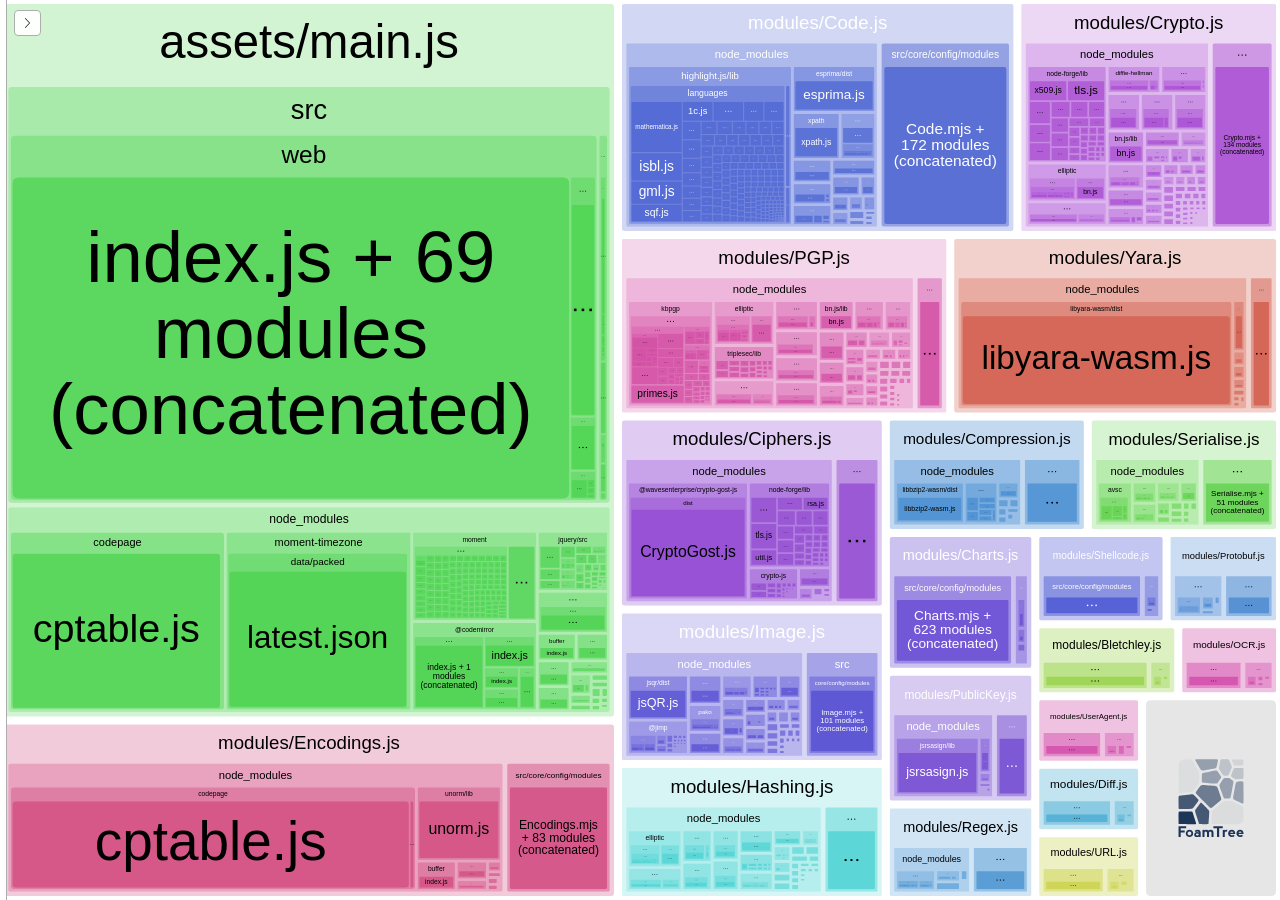
==== BundleAnalyzerReport.html @ 363ec0c4 "Deploy to GitHub pages" ====
<!DOCTYPE html>
<html>
  <head>
    <meta charset="UTF-8"/>
    <meta name="viewport" content="width=device-width, initial-scale=1"/>
    <title>cyberchef [5 Feb 2024 at 08:10]</title>
    <link rel="shortcut icon" href="[data-uri]" type="image/x-icon" />

    <script>
      window.enableWebSocket = false;
    </script>
    <!-- viewer.js -->
<script>/*! For license information please see viewer.js.LICENSE.txt */
(()=>{var e={184:(e,t)=>{var n;
/*!
  Copyright (c) 2018 Jed Watson.
  Licensed under the MIT License (MIT), see
  http://jedwatson.github.io/classnames
*/!function(){"use strict";var i={}.hasOwnProperty;function r(){for(var e=[],t=0;t<arguments.length;t++){var n=arguments[t];if(n){var o=typeof n;if("string"===o||"number"===o)e.push(n);else if(Array.isArray(n)){if(n.length){var a=r.apply(null,n);a&&e.push(a)}}else if("object"===o)if(n.toString===Object.prototype.toString)for(var s in n)i.call(n,s)&&n[s]&&e.push(s);else e.push(n.toString())}}return e.join(" ")}e.exports?(r.default=r,e.exports=r):void 0===(n=function(){return r}.apply(t,[]))||(e.exports=n)}()},908:(e,t,n)=>{"use strict";n.d(t,{Z:()=>s});var i=n(15),r=n.n(i),o=n(645),a=n.n(o)()(r());a.push([e.id,".Button__button{background:#fff;border:1px solid #aaa;border-radius:4px;cursor:pointer;display:inline-block;font:var(--main-font);outline:none;padding:5px 7px;transition:background .3s ease;white-space:nowrap}.Button__button:focus,.Button__button:hover{background:#ffefd7}.Button__button.Button__active{background:orange;color:#000}.Button__button[disabled]{cursor:default}","",{version:3,sources:["webpack://./client/components/Button.css"],names:[],mappings:"AAAA,gBACE,eAAgB,CAChB,qBAAsB,CACtB,iBAAkB,CAClB,cAAe,CACf,oBAAqB,CACrB,qBAAsB,CACtB,YAAa,CACb,eAAgB,CAChB,8BAA+B,CAC/B,kBACF,CAEA,4CAEE,kBACF,CAEA,+BACE,iBAAmB,CACnB,UACF,CAEA,0BACE,cACF",sourcesContent:[".button {\n  background: #fff;\n  border: 1px solid #aaa;\n  border-radius: 4px;\n  cursor: pointer;\n  display: inline-block;\n  font: var(--main-font);\n  outline: none;\n  padding: 5px 7px;\n  transition: background .3s ease;\n  white-space: nowrap;\n}\n\n.button:focus,\n.button:hover {\n  background: #ffefd7;\n}\n\n.button.active {\n  background: #ffa500;\n  color: #000;\n}\n\n.button[disabled] {\n  cursor: default;\n}\n"],sourceRoot:""}]),a.locals={button:"Button__button",active:"Button__active"};const s=a},396:(e,t,n)=>{"use strict";n.d(t,{Z:()=>s});var i=n(15),r=n.n(i),o=n(645),a=n.n(o)()(r());a.push([e.id,".Checkbox__label{display:inline-block}.Checkbox__checkbox,.Checkbox__label{cursor:pointer}.Checkbox__itemText{margin-left:3px;position:relative;top:-2px;vertical-align:middle}","",{version:3,sources:["webpack://./client/components/Checkbox.css"],names:[],mappings:"AAAA,iBAEE,oBACF,CAEA,qCAJE,cAMF,CAEA,oBACE,eAAgB,CAChB,iBAAkB,CAClB,QAAS,CACT,qBACF",sourcesContent:[".label {\n  cursor: pointer;\n  display: inline-block;\n}\n\n.checkbox {\n  cursor: pointer;\n}\n\n.itemText {\n  margin-left: 3px;\n  position: relative;\n  top: -2px;\n  vertical-align: middle;\n}\n"],sourceRoot:""}]),a.locals={label:"Checkbox__label",checkbox:"Checkbox__checkbox",itemText:"Checkbox__itemText"};const s=a},213:(e,t,n)=>{"use strict";n.d(t,{Z:()=>s});var i=n(15),r=n.n(i),o=n(645),a=n.n(o)()(r());a.push([e.id,".CheckboxList__container{font:var(--main-font);white-space:nowrap}.CheckboxList__label{font-size:11px;font-weight:700;margin-bottom:7px}.CheckboxList__item+.CheckboxList__item{margin-top:1px}","",{version:3,sources:["webpack://./client/components/CheckboxList.css"],names:[],mappings:"AAAA,yBACE,qBAAsB,CACtB,kBACF,CAEA,qBACE,cAAe,CACf,eAAiB,CACjB,iBACF,CAEA,wCACE,cACF",sourcesContent:[".container {\n  font: var(--main-font);\n  white-space: nowrap;\n}\n\n.label {\n  font-size: 11px;\n  font-weight: bold;\n  margin-bottom: 7px;\n}\n\n.item + .item {\n  margin-top: 1px;\n}\n"],sourceRoot:""}]),a.locals={container:"CheckboxList__container",label:"CheckboxList__label",item:"CheckboxList__item"};const s=a},580:(e,t,n)=>{"use strict";n.d(t,{Z:()=>s});var i=n(15),r=n.n(i),o=n(645),a=n.n(o)()(r());a.push([e.id,".ContextMenu__container{background:#fff;border:1px solid #aaa;border-radius:4px;font:var(--main-font);list-style:none;opacity:1;padding:0;position:absolute;transition:opacity .2s ease,visibility .2s ease;visibility:visible;white-space:nowrap}.ContextMenu__hidden{opacity:0;visibility:hidden}","",{version:3,sources:["webpack://./client/components/ContextMenu.css"],names:[],mappings:"AAAA,wBAKE,eAAgB,CAChB,qBAAsB,CAFtB,iBAAkB,CAHlB,qBAAsB,CAMtB,eAAgB,CAChB,SAAU,CALV,SAAU,CADV,iBAAkB,CASlB,+CAAiD,CADjD,kBAAmB,CADnB,kBAGF,CAEA,qBACE,SAAU,CACV,iBACF",sourcesContent:[".container {\n  font: var(--main-font);\n  position: absolute;\n  padding: 0;\n  border-radius: 4px;\n  background: #fff;\n  border: 1px solid #aaa;\n  list-style: none;\n  opacity: 1;\n  white-space: nowrap;\n  visibility: visible;\n  transition: opacity .2s ease, visibility .2s ease;\n}\n\n.hidden {\n  opacity: 0;\n  visibility: hidden;\n}\n"],sourceRoot:""}]),a.locals={container:"ContextMenu__container",hidden:"ContextMenu__hidden"};const s=a},270:(e,t,n)=>{"use strict";n.d(t,{Z:()=>s});var i=n(15),r=n.n(i),o=n(645),a=n.n(o)()(r());a.push([e.id,".ContextMenuItem__item{cursor:pointer;margin:0;padding:8px 14px;-webkit-user-select:none;user-select:none}.ContextMenuItem__item:hover{background:#ffefd7}.ContextMenuItem__disabled{color:grey;cursor:default}.ContextMenuItem__item.ContextMenuItem__disabled:hover{background:transparent}","",{version:3,sources:["webpack://./client/components/ContextMenuItem.css"],names:[],mappings:"AAAA,uBACE,cAAe,CACf,QAAS,CACT,gBAAiB,CACjB,wBAAiB,CAAjB,gBACF,CAEA,6BACE,kBACF,CAEA,2BAEE,UAAW,CADX,cAEF,CAEA,uDACE,sBACF",sourcesContent:[".item {\n  cursor: pointer;\n  margin: 0;\n  padding: 8px 14px;\n  user-select: none;\n}\n\n.item:hover {\n  background: #ffefd7;\n}\n\n.disabled {\n  cursor: default;\n  color: gray;\n}\n\n.item.disabled:hover {\n  background: transparent;\n}\n"],sourceRoot:""}]),a.locals={item:"ContextMenuItem__item",disabled:"ContextMenuItem__disabled"};const s=a},172:(e,t,n)=>{"use strict";n.d(t,{Z:()=>s});var i=n(15),r=n.n(i),o=n(645),a=n.n(o)()(r());a.push([e.id,".Dropdown__container{font:var(--main-font);white-space:nowrap}.Dropdown__label{font-size:11px;font-weight:700;margin-bottom:7px}.Dropdown__input{border:1px solid #aaa;border-radius:4px;color:#7f7f7f;display:block;height:27px;width:100%}.Dropdown__option{cursor:pointer;padding:4px 0}","",{version:3,sources:["webpack://./client/components/Dropdown.css"],names:[],mappings:"AAAA,qBACE,qBAAsB,CACtB,kBACF,CAEA,iBACE,cAAe,CACf,eAAiB,CACjB,iBACF,CAEA,iBACE,qBAAsB,CACtB,iBAAkB,CAGlB,aAAc,CAFd,aAAc,CAGd,WAAY,CAFZ,UAGF,CAEA,kBAEE,cAAe,CADf,aAEF",sourcesContent:[".container {\n  font: var(--main-font);\n  white-space: nowrap;\n}\n\n.label {\n  font-size: 11px;\n  font-weight: bold;\n  margin-bottom: 7px;\n}\n\n.input {\n  border: 1px solid #aaa;\n  border-radius: 4px;\n  display: block;\n  width: 100%;\n  color: #7f7f7f;\n  height: 27px;\n}\n\n.option {\n  padding: 4px 0;\n  cursor: pointer;\n}\n"],sourceRoot:""}]),a.locals={container:"Dropdown__container",label:"Dropdown__label",input:"Dropdown__input",option:"Dropdown__option"};const s=a},746:(e,t,n)=>{"use strict";n.d(t,{Z:()=>s});var i=n(15),r=n.n(i),o=n(645),a=n.n(o)()(r());a.push([e.id,".Icon__icon{background:no-repeat 50%/contain;display:inline-block}","",{version:3,sources:["webpack://./client/components/Icon.css"],names:[],mappings:"AAAA,YACE,gCAAoC,CACpC,oBACF",sourcesContent:[".icon {\n  background: no-repeat center/contain;\n  display: inline-block;\n}\n"],sourceRoot:""}]),a.locals={icon:"Icon__icon"};const s=a},697:(e,t,n)=>{"use strict";n.d(t,{Z:()=>m});var i=n(15),r=n.n(i),o=n(645),a=n.n(o),s=n(667),u=n.n(s),l=n(911),c=n(752),h=n(570),f=n(868),d=a()(r()),p=u()(l.Z),g=u()(c.Z),b=u()(h.Z),v=u()(f.Z);d.push([e.id,".ModuleItem__container{background:no-repeat 0;cursor:pointer;margin-bottom:4px;padding-left:18px;position:relative;white-space:nowrap}.ModuleItem__container.ModuleItem__module{background-image:url("+p+");background-position-x:1px}.ModuleItem__container.ModuleItem__folder{background-image:url("+g+")}.ModuleItem__container.ModuleItem__chunk{background-image:url("+b+")}.ModuleItem__container.ModuleItem__invisible:hover:before{background:url("+v+') no-repeat 0;content:"";height:100%;left:0;position:absolute;top:1px;width:13px}',"",{version:3,sources:["webpack://./client/components/ModuleItem.css"],names:[],mappings:"AAAA,uBACE,sBAAiC,CACjC,cAAe,CACf,iBAAkB,CAClB,iBAAkB,CAClB,iBAAkB,CAClB,kBACF,CAEA,0CACE,wDAAkD,CAClD,yBACF,CAEA,0CACE,wDACF,CAEA,yCACE,wDACF,CAEA,0DACE,8DAAqE,CACrE,UAAW,CACX,WAAY,CACZ,MAAO,CAEP,iBAAkB,CADlB,OAAQ,CAER,UACF",sourcesContent:[".container {\n  background: no-repeat left center;\n  cursor: pointer;\n  margin-bottom: 4px;\n  padding-left: 18px;\n  position: relative;\n  white-space: nowrap;\n}\n\n.container.module {\n  background-image: url('../assets/icon-module.svg');\n  background-position-x: 1px;\n}\n\n.container.folder {\n  background-image: url('../assets/icon-folder.svg');\n}\n\n.container.chunk {\n  background-image: url('../assets/icon-chunk.svg');\n}\n\n.container.invisible:hover::before {\n  background: url('../assets/icon-invisible.svg') no-repeat left center;\n  content: \"\";\n  height: 100%;\n  left: 0;\n  top: 1px;\n  position: absolute;\n  width: 13px;\n}\n"],sourceRoot:""}]),d.locals={container:"ModuleItem__container",module:"ModuleItem__module",folder:"ModuleItem__folder",chunk:"ModuleItem__chunk",invisible:"ModuleItem__invisible"};const m=d},784:(e,t,n)=>{"use strict";n.d(t,{Z:()=>s});var i=n(15),r=n.n(i),o=n(645),a=n.n(o)()(r());a.push([e.id,".ModulesList__container{font:var(--main-font)}","",{version:3,sources:["webpack://./client/components/ModulesList.css"],names:[],mappings:"AAAA,wBACE,qBACF",sourcesContent:[".container {\n  font: var(--main-font);\n}\n"],sourceRoot:""}]),a.locals={container:"ModulesList__container"};const s=a},393:(e,t,n)=>{"use strict";n.d(t,{Z:()=>s});var i=n(15),r=n.n(i),o=n(645),a=n.n(o)()(r());a.push([e.id,".ModulesTreemap__container{align-items:stretch;display:flex;height:100%;position:relative;width:100%}.ModulesTreemap__map{flex:1}.ModulesTreemap__sidebarGroup{font:var(--main-font);margin-bottom:20px}.ModulesTreemap__showOption{margin-top:5px}.ModulesTreemap__activeSize{font-weight:700}.ModulesTreemap__foundModulesInfo{display:flex;font:var(--main-font);margin:8px 0 0}.ModulesTreemap__foundModulesInfoItem+.ModulesTreemap__foundModulesInfoItem{margin-left:15px}.ModulesTreemap__foundModulesContainer{margin-top:15px;max-height:600px;overflow:auto}.ModulesTreemap__foundModulesChunk+.ModulesTreemap__foundModulesChunk{margin-top:15px}.ModulesTreemap__foundModulesChunkName{cursor:pointer;font:var(--main-font);font-weight:700;margin-bottom:7px}.ModulesTreemap__foundModulesList{margin-left:7px}","",{version:3,sources:["webpack://./client/components/ModulesTreemap.css"],names:[],mappings:"AAAA,2BACE,mBAAoB,CACpB,YAAa,CACb,WAAY,CACZ,iBAAkB,CAClB,UACF,CAEA,qBACE,MACF,CAEA,8BACE,qBAAsB,CACtB,kBACF,CAEA,4BACE,cACF,CAEA,4BACE,eACF,CAEA,kCACE,YAAa,CACb,qBAAsB,CACtB,cACF,CAEA,4EACE,gBACF,CAEA,uCACE,eAAgB,CAChB,gBAAiB,CACjB,aACF,CAEA,sEACE,eACF,CAEA,uCACE,cAAe,CACf,qBAAsB,CACtB,eAAiB,CACjB,iBACF,CAEA,kCACE,eACF",sourcesContent:[".container {\n  align-items: stretch;\n  display: flex;\n  height: 100%;\n  position: relative;\n  width: 100%;\n}\n\n.map {\n  flex: 1;\n}\n\n.sidebarGroup {\n  font: var(--main-font);\n  margin-bottom: 20px;\n}\n\n.showOption {\n  margin-top: 5px;\n}\n\n.activeSize {\n  font-weight: bold;\n}\n\n.foundModulesInfo {\n  display: flex;\n  font: var(--main-font);\n  margin: 8px 0 0;\n}\n\n.foundModulesInfoItem + .foundModulesInfoItem {\n  margin-left: 15px;\n}\n\n.foundModulesContainer {\n  margin-top: 15px;\n  max-height: 600px;\n  overflow: auto;\n}\n\n.foundModulesChunk + .foundModulesChunk {\n  margin-top: 15px;\n}\n\n.foundModulesChunkName {\n  cursor: pointer;\n  font: var(--main-font);\n  font-weight: bold;\n  margin-bottom: 7px;\n}\n\n.foundModulesList {\n  margin-left: 7px;\n}\n"],sourceRoot:""}]),a.locals={container:"ModulesTreemap__container",map:"ModulesTreemap__map",sidebarGroup:"ModulesTreemap__sidebarGroup",showOption:"ModulesTreemap__showOption",activeSize:"ModulesTreemap__activeSize",foundModulesInfo:"ModulesTreemap__foundModulesInfo",foundModulesInfoItem:"ModulesTreemap__foundModulesInfoItem",foundModulesContainer:"ModulesTreemap__foundModulesContainer",foundModulesChunk:"ModulesTreemap__foundModulesChunk",foundModulesChunkName:"ModulesTreemap__foundModulesChunkName",foundModulesList:"ModulesTreemap__foundModulesList"};const s=a},976:(e,t,n)=>{"use strict";n.d(t,{Z:()=>s});var i=n(15),r=n.n(i),o=n(645),a=n.n(o)()(r());a.push([e.id,".Search__container{font:var(--main-font);white-space:nowrap}.Search__label{font-weight:700;margin-bottom:7px}.Search__row{display:flex}.Search__input{border:1px solid #aaa;border-radius:4px;display:block;flex:1;padding:5px}.Search__clear{flex:0 0 auto;line-height:1;margin-left:3px;padding:5px 8px 7px}","",{version:3,sources:["webpack://./client/components/Search.css"],names:[],mappings:"AAAA,mBACE,qBAAsB,CACtB,kBACF,CAEA,eACE,eAAiB,CACjB,iBACF,CAEA,aACE,YACF,CAEA,eACE,qBAAsB,CACtB,iBAAkB,CAClB,aAAc,CACd,MAAO,CACP,WACF,CAEA,eACE,aAAc,CACd,aAAc,CACd,eAAgB,CAChB,mBACF",sourcesContent:[".container {\n  font: var(--main-font);\n  white-space: nowrap;\n}\n\n.label {\n  font-weight: bold;\n  margin-bottom: 7px;\n}\n\n.row {\n  display: flex;\n}\n\n.input {\n  border: 1px solid #aaa;\n  border-radius: 4px;\n  display: block;\n  flex: 1;\n  padding: 5px;\n}\n\n.clear {\n  flex: 0 0 auto;\n  line-height: 1;\n  margin-left: 3px;\n  padding: 5px 8px 7px;\n}\n"],sourceRoot:""}]),a.locals={container:"Search__container",label:"Search__label",row:"Search__row",input:"Search__input",clear:"Search__clear"};const s=a},826:(e,t,n)=>{"use strict";n.d(t,{Z:()=>s});var i=n(15),r=n.n(i),o=n(645),a=n.n(o)()(r());a.push([e.id,".Sidebar__container{background:#fff;border:none;border-right:1px solid #aaa;box-sizing:border-box;max-width:calc(50% - 10px);opacity:.95;z-index:1}.Sidebar__container:not(.Sidebar__hidden){min-width:200px}.Sidebar__container:not(.Sidebar__pinned){bottom:0;position:absolute;top:0;transition:transform .2s ease}.Sidebar__container.Sidebar__pinned{position:relative}.Sidebar__container.Sidebar__left{left:0}.Sidebar__container.Sidebar__left.Sidebar__hidden{transform:translateX(calc(-100% + 7px))}.Sidebar__content{box-sizing:border-box;height:100%;overflow-y:auto;padding:25px 20px 20px;width:100%}.Sidebar__empty.Sidebar__pinned .Sidebar__content{padding:0}.Sidebar__pinButton,.Sidebar__toggleButton{cursor:pointer;height:26px;line-height:0;position:absolute;top:10px;width:27px}.Sidebar__pinButton{right:47px}.Sidebar__toggleButton{padding-left:6px;right:15px}.Sidebar__hidden .Sidebar__toggleButton{right:-35px;transition:transform .2s ease}.Sidebar__hidden .Sidebar__toggleButton:hover{transform:translateX(4px)}.Sidebar__resizer{bottom:0;cursor:col-resize;position:absolute;right:0;top:0;width:7px}","",{version:3,sources:["webpack://./client/components/Sidebar.css"],names:[],mappings:"AAEA,oBACE,eAAgB,CAEhB,WAA4B,CAA5B,2BAA4B,CAC5B,qBAAsB,CACtB,0BAA2B,CAC3B,WAAa,CACb,SACF,CAEA,0CACE,eACF,CAEA,0CACE,QAAS,CACT,iBAAkB,CAClB,KAAM,CACN,6BACF,CAEA,oCACE,iBACF,CAEA,kCACE,MACF,CAEA,kDACE,uCACF,CAEA,kBACE,qBAAsB,CACtB,WAAY,CACZ,eAAgB,CAChB,sBAAuB,CACvB,UACF,CAEA,kDACE,SACF,CAEA,2CAEE,cAAe,CACf,WAAY,CACZ,aAAc,CACd,iBAAkB,CAClB,QAAS,CACT,UACF,CAEA,oBACE,UACF,CAEA,uBACE,gBAAiB,CACjB,UACF,CAEA,wCACE,WAAY,CACZ,6BACF,CAEA,8CACE,yBACF,CAEA,kBACE,QAAS,CACT,iBAAkB,CAClB,iBAAkB,CAClB,OAAQ,CACR,KAAM,CACN,SACF",sourcesContent:["@value toggleTime: 200ms;\n\n.container {\n  background: #fff;\n  border: none;\n  border-right: 1px solid #aaa;\n  box-sizing: border-box;\n  max-width: calc(50% - 10px);\n  opacity: 0.95;\n  z-index: 1;\n}\n\n.container:not(.hidden) {\n  min-width: 200px;\n}\n\n.container:not(.pinned) {\n  bottom: 0;\n  position: absolute;\n  top: 0;\n  transition: transform toggleTime ease;\n}\n\n.container.pinned {\n  position: relative;\n}\n\n.container.left {\n  left: 0;\n}\n\n.container.left.hidden {\n  transform: translateX(calc(-100% + 7px));\n}\n\n.content {\n  box-sizing: border-box;\n  height: 100%;\n  overflow-y: auto;\n  padding: 25px 20px 20px;\n  width: 100%;\n}\n\n.empty.pinned .content {\n  padding: 0;\n}\n\n.pinButton,\n.toggleButton {\n  cursor: pointer;\n  height: 26px;\n  line-height: 0;\n  position: absolute;\n  top: 10px;\n  width: 27px;\n}\n\n.pinButton {\n  right: 47px;\n}\n\n.toggleButton {\n  padding-left: 6px;\n  right: 15px;\n}\n\n.hidden .toggleButton {\n  right: -35px;\n  transition: transform .2s ease;\n}\n\n.hidden .toggleButton:hover {\n  transform: translateX(4px);\n}\n\n.resizer {\n  bottom: 0;\n  cursor: col-resize;\n  position: absolute;\n  right: 0;\n  top: 0;\n  width: 7px;\n}\n"],sourceRoot:""}]),a.locals={toggleTime:".2s",container:"Sidebar__container",hidden:"Sidebar__hidden",pinned:"Sidebar__pinned",left:"Sidebar__left",content:"Sidebar__content",empty:"Sidebar__empty",pinButton:"Sidebar__pinButton",toggleButton:"Sidebar__toggleButton",resizer:"Sidebar__resizer"};const s=a},897:(e,t,n)=>{"use strict";n.d(t,{Z:()=>s});var i=n(15),r=n.n(i),o=n(645),a=n.n(o)()(r());a.push([e.id,".Switcher__container{font:var(--main-font);white-space:nowrap}.Switcher__label{font-size:11px;font-weight:700;margin-bottom:7px}.Switcher__item+.Switcher__item{margin-left:5px}","",{version:3,sources:["webpack://./client/components/Switcher.css"],names:[],mappings:"AAAA,qBACE,qBAAsB,CACtB,kBACF,CAEA,iBAEE,cAAe,CADf,eAAiB,CAEjB,iBACF,CAEA,gCACE,eACF",sourcesContent:[".container {\n  font: var(--main-font);\n  white-space: nowrap;\n}\n\n.label {\n  font-weight: bold;\n  font-size: 11px;\n  margin-bottom: 7px;\n}\n\n.item + .item {\n  margin-left: 5px;\n}\n"],sourceRoot:""}]),a.locals={container:"Switcher__container",label:"Switcher__label",item:"Switcher__item"};const s=a},527:(e,t,n)=>{"use strict";n.d(t,{Z:()=>s});var i=n(15),r=n.n(i),o=n(645),a=n.n(o)()(r());a.push([e.id,".Tooltip__container{background:#fff;border:1px solid #aaa;border-radius:4px;font:var(--main-font);opacity:.9;padding:5px 10px;position:absolute;transition:opacity .2s ease,visibility .2s ease;visibility:visible;white-space:nowrap}.Tooltip__hidden{opacity:0;visibility:hidden}","",{version:3,sources:["webpack://./client/components/Tooltip.css"],names:[],mappings:"AAAA,oBAKE,eAAgB,CAChB,qBAAsB,CAFtB,iBAAkB,CAHlB,qBAAsB,CAMtB,UAAY,CAJZ,gBAAiB,CADjB,iBAAkB,CAQlB,+CAAiD,CADjD,kBAAmB,CADnB,kBAGF,CAEA,iBACE,SAAU,CACV,iBACF",sourcesContent:[".container {\n  font: var(--main-font);\n  position: absolute;\n  padding: 5px 10px;\n  border-radius: 4px;\n  background: #fff;\n  border: 1px solid #aaa;\n  opacity: 0.9;\n  white-space: nowrap;\n  visibility: visible;\n  transition: opacity .2s ease, visibility .2s ease;\n}\n\n.hidden {\n  opacity: 0;\n  visibility: hidden;\n}\n"],sourceRoot:""}]),a.locals={container:"Tooltip__container",hidden:"Tooltip__hidden"};const s=a},194:(e,t,n)=>{"use strict";n.d(t,{Z:()=>s});var i=n(15),r=n.n(i),o=n(645),a=n.n(o)()(r());a.push([e.id,":root{--main-font:normal 11px Verdana,sans-serif}#app,body,html{height:100%;margin:0;overflow:hidden;padding:0;width:100%}body.resizing{-webkit-user-select:none!important;user-select:none!important}body.resizing *{pointer-events:none}body.resizing.col{cursor:col-resize!important}","",{version:3,sources:["webpack://./client/viewer.css"],names:[],mappings:"AAAA,MACE,0CACF,CAEA,eAGE,WAAY,CACZ,QAAS,CACT,eAAgB,CAChB,SAAU,CACV,UACF,CAEA,cACE,kCAA4B,CAA5B,0BACF,CAEA,gBACE,mBACF,CAEA,kBACE,2BACF",sourcesContent:[":root {\n  --main-font: normal 11px Verdana, sans-serif;\n}\n\n:global html,\n:global body,\n:global #app {\n  height: 100%;\n  margin: 0;\n  overflow: hidden;\n  padding: 0;\n  width: 100%;\n}\n\n:global body.resizing {\n  user-select: none !important;\n}\n\n:global body.resizing * {\n  pointer-events: none;\n}\n\n:global body.resizing.col {\n  cursor: col-resize !important;\n}\n"],sourceRoot:""}]);const s=a},645:e=>{"use strict";e.exports=function(e){var t=[];return t.toString=function(){return this.map((function(t){var n=e(t);return t[2]?"@media ".concat(t[2]," {").concat(n,"}"):n})).join("")},t.i=function(e,n,i){"string"==typeof e&&(e=[[null,e,""]]);var r={};if(i)for(var o=0;o<this.length;o++){var a=this[o][0];null!=a&&(r[a]=!0)}for(var s=0;s<e.length;s++){var u=[].concat(e[s]);i&&r[u[0]]||(n&&(u[2]?u[2]="".concat(n," and ").concat(u[2]):u[2]=n),t.push(u))}},t}},15:e=>{"use strict";function t(e,t){return function(e){if(Array.isArray(e))return e}(e)||function(e,t){var n=e&&("undefined"!=typeof Symbol&&e[Symbol.iterator]||e["@@iterator"]);if(null==n)return;var i,r,o=[],a=!0,s=!1;try{for(n=n.call(e);!(a=(i=n.next()).done)&&(o.push(i.value),!t||o.length!==t);a=!0);}catch(u){s=!0,r=u}finally{try{a||null==n.return||n.return()}finally{if(s)throw r}}return o}(e,t)||function(e,t){if(!e)return;if("string"==typeof e)return n(e,t);var i=Object.prototype.toString.call(e).slice(8,-1);"Object"===i&&e.constructor&&(i=e.constructor.name);if("Map"===i||"Set"===i)return Array.from(e);if("Arguments"===i||/^(?:Ui|I)nt(?:8|16|32)(?:Clamped)?Array$/.test(i))return n(e,t)}(e,t)||function(){throw new TypeError("Invalid attempt to destructure non-iterable instance.\nIn order to be iterable, non-array objects must have a [Symbol.iterator]() method.")}()}function n(e,t){(null==t||t>e.length)&&(t=e.length);for(var n=0,i=new Array(t);n<t;n++)i[n]=e[n];return i}e.exports=function(e){var n=t(e,4),i=n[1],r=n[3];if("function"==typeof btoa){var o=btoa(unescape(encodeURIComponent(JSON.stringify(r)))),a="sourceMappingURL=data:application/json;charset=utf-8;base64,".concat(o),s="/*# ".concat(a," */"),u=r.sources.map((function(e){return"/*# sourceURL=".concat(r.sourceRoot||"").concat(e," */")}));return[i].concat(u).concat([s]).join("\n")}return[i].join("\n")}},667:e=>{"use strict";e.exports=function(e,t){return t||(t={}),"string"!=typeof(e=e&&e.__esModule?e.default:e)?e:(/^['"].*['"]$/.test(e)&&(e=e.slice(1,-1)),t.hash&&(e+=t.hash),/["'() \t\n]/.test(e)||t.needQuotes?'"'.concat(e.replace(/"/g,'\\"').replace(/\n/g,"\\n"),'"'):e)}},296:e=>{function t(e,t,n){var i,r,o,a,s;function u(){var l=Date.now()-a;l<t&&l>=0?i=setTimeout(u,t-l):(i=null,n||(s=e.apply(o,r),o=r=null))}null==t&&(t=100);var l=function(){o=this,r=arguments,a=Date.now();var l=n&&!i;return i||(i=setTimeout(u,t)),l&&(s=e.apply(o,r),o=r=null),s};return l.clear=function(){i&&(clearTimeout(i),i=null)},l.flush=function(){i&&(s=e.apply(o,r),o=r=null,clearTimeout(i),i=null)},l}t.debounce=t,e.exports=t},150:e=>{"use strict";e.exports=e=>{if("string"!=typeof e)throw new TypeError("Expected a string");return e.replace(/[|\\{}()[\]^$+*?.]/g,"\\$&").replace(/-/g,"\\x2d")}},755:function(e){e.exports=function(){"use strict";var e=/^(b|B)$/,t={iec:{bits:["b","Kib","Mib","Gib","Tib","Pib","Eib","Zib","Yib"],bytes:["B","KiB","MiB","GiB","TiB","PiB","EiB","ZiB","YiB"]},jedec:{bits:["b","Kb","Mb","Gb","Tb","Pb","Eb","Zb","Yb"],bytes:["B","KB","MB","GB","TB","PB","EB","ZB","YB"]}},n={iec:["","kibi","mebi","gibi","tebi","pebi","exbi","zebi","yobi"],jedec:["","kilo","mega","giga","tera","peta","exa","zetta","yotta"]},i={floor:Math.floor,ceil:Math.ceil};function r(r){var o,a,s,u,l,c,h,f,d,p,g,b,v,m,y,C,w,_,x,A,S=arguments.length>1&&void 0!==arguments[1]?arguments[1]:{},M=[],T=0;if(isNaN(r))throw new TypeError("Invalid number");if(s=!0===S.bits,y=!0===S.unix,b=!0===S.pad,a=S.base||2,v=void 0!==S.round?S.round:y?1:2,h=void 0!==S.locale?S.locale:"",f=S.localeOptions||{},C=void 0!==S.separator?S.separator:"",w=void 0!==S.spacer?S.spacer:y?"":" ",x=S.symbols||{},_=2===a&&S.standard||"jedec",g=S.output||"string",l=!0===S.fullform,c=S.fullforms instanceof Array?S.fullforms:[],o=void 0!==S.exponent?S.exponent:-1,A=i[S.roundingMethod]||Math.round,u=a>2?1e3:1024,(d=(p=Number(r))<0)&&(p=-p),(-1===o||isNaN(o))&&(o=Math.floor(Math.log(p)/Math.log(u)))<0&&(o=0),o>8&&(o=8),"exponent"===g)return o;if(0===p)M[0]=0,m=M[1]=y?"":t[_][s?"bits":"bytes"][o];else{T=p/(2===a?Math.pow(2,10*o):Math.pow(1e3,o)),s&&(T*=8)>=u&&o<8&&(T/=u,o++);var k=Math.pow(10,o>0?v:0);M[0]=A(T*k)/k,M[0]===u&&o<8&&void 0===S.exponent&&(M[0]=1,o++),m=M[1]=10===a&&1===o?s?"kb":"kB":t[_][s?"bits":"bytes"][o],y&&(M[1]="jedec"===_?M[1].charAt(0):o>0?M[1].replace(/B$/,""):M[1],e.test(M[1])&&(M[0]=Math.floor(M[0]),M[1]=""))}if(d&&(M[0]=-M[0]),M[1]=x[M[1]]||M[1],!0===h?M[0]=M[0].toLocaleString():h.length>0?M[0]=M[0].toLocaleString(h,f):C.length>0&&(M[0]=M[0].toString().replace(".",C)),b&&!1===Number.isInteger(M[0])&&v>0){var z=C||".",D=M[0].toString().split(z),B=D[1]||"",L=B.length,E=v-L;M[0]="".concat(D[0]).concat(z).concat(B.padEnd(L+E,"0"))}return l&&(M[1]=c[o]?c[o]:n[_][o]+(s?"bit":"byte")+(1===M[0]?"":"s")),"array"===g?M:"object"===g?{value:M[0],symbol:M[1],exponent:o,unit:m}:M.join(w)}return r.partial=function(e){return function(t){return r(t,e)}},r}()},379:(e,t,n)=>{"use strict";var i,r=function(){return void 0===i&&(i=Boolean(window&&document&&document.all&&!window.atob)),i},o=function(){var e={};return function(t){if(void 0===e[t]){var n=document.querySelector(t);if(window.HTMLIFrameElement&&n instanceof window.HTMLIFrameElement)try{n=n.contentDocument.head}catch(i){n=null}e[t]=n}return e[t]}}(),a=[];function s(e){for(var t=-1,n=0;n<a.length;n++)if(a[n].identifier===e){t=n;break}return t}function u(e,t){for(var n={},i=[],r=0;r<e.length;r++){var o=e[r],u=t.base?o[0]+t.base:o[0],l=n[u]||0,c="".concat(u," ").concat(l);n[u]=l+1;var h=s(c),f={css:o[1],media:o[2],sourceMap:o[3]};-1!==h?(a[h].references++,a[h].updater(f)):a.push({identifier:c,updater:b(f,t),references:1}),i.push(c)}return i}function l(e){var t=document.createElement("style"),i=e.attributes||{};if(void 0===i.nonce){var r=n.nc;r&&(i.nonce=r)}if(Object.keys(i).forEach((function(e){t.setAttribute(e,i[e])})),"function"==typeof e.insert)e.insert(t);else{var a=o(e.insert||"head");if(!a)throw new Error("Couldn't find a style target. This probably means that the value for the 'insert' parameter is invalid.");a.appendChild(t)}return t}var c,h=(c=[],function(e,t){return c[e]=t,c.filter(Boolean).join("\n")});function f(e,t,n,i){var r=n?"":i.media?"@media ".concat(i.media," {").concat(i.css,"}"):i.css;if(e.styleSheet)e.styleSheet.cssText=h(t,r);else{var o=document.createTextNode(r),a=e.childNodes;a[t]&&e.removeChild(a[t]),a.length?e.insertBefore(o,a[t]):e.appendChild(o)}}function d(e,t,n){var i=n.css,r=n.media,o=n.sourceMap;if(r?e.setAttribute("media",r):e.removeAttribute("media"),o&&"undefined"!=typeof btoa&&(i+="\n/*# sourceMappingURL=data:application/json;base64,".concat(btoa(unescape(encodeURIComponent(JSON.stringify(o))))," */")),e.styleSheet)e.styleSheet.cssText=i;else{for(;e.firstChild;)e.removeChild(e.firstChild);e.appendChild(document.createTextNode(i))}}var p=null,g=0;function b(e,t){var n,i,r;if(t.singleton){var o=g++;n=p||(p=l(t)),i=f.bind(null,n,o,!1),r=f.bind(null,n,o,!0)}else n=l(t),i=d.bind(null,n,t),r=function(){!function(e){if(null===e.parentNode)return!1;e.parentNode.removeChild(e)}(n)};return i(e),function(t){if(t){if(t.css===e.css&&t.media===e.media&&t.sourceMap===e.sourceMap)return;i(e=t)}else r()}}e.exports=function(e,t){(t=t||{}).singleton||"boolean"==typeof t.singleton||(t.singleton=r());var n=u(e=e||[],t);return function(e){if(e=e||[],"[object Array]"===Object.prototype.toString.call(e)){for(var i=0;i<n.length;i++){var r=s(n[i]);a[r].references--}for(var o=u(e,t),l=0;l<n.length;l++){var c=s(n[l]);0===a[c].references&&(a[c].updater(),a.splice(c,1))}n=o}}}},570:(e,t,n)=>{"use strict";n.d(t,{Z:()=>i});const i="[data-uri]"},752:(e,t,n)=>{"use strict";n.d(t,{Z:()=>i});const i="[data-uri]"},868:(e,t,n)=>{"use strict";n.d(t,{Z:()=>i});const i="[data-uri]"},911:(e,t,n)=>{"use strict";n.d(t,{Z:()=>i});const i="[data-uri]"}},t={};function n(i){var r=t[i];if(void 0!==r)return r.exports;var o=t[i]={id:i,exports:{}};return e[i].call(o.exports,o,o.exports,n),o.exports}n.n=e=>{var t=e&&e.__esModule?()=>e.default:()=>e;return n.d(t,{a:t}),t},n.d=(e,t)=>{for(var i in t)n.o(t,i)&&!n.o(e,i)&&Object.defineProperty(e,i,{enumerable:!0,get:t[i]})},n.o=(e,t)=>Object.prototype.hasOwnProperty.call(e,t),n.nc=void 0,(()=>{"use strict";var e,t,i,r,o,a={},s=[],u=/acit|ex(?:s|g|n|p|$)|rph|grid|ows|mnc|ntw|ine[ch]|zoo|^ord|itera/i;function l(e,t){for(var n in t)e[n]=t[n];return e}function c(e){var t=e.parentNode;t&&t.removeChild(e)}function h(e,t,n){var i,r,o,a=arguments,s={};for(o in t)"key"==o?i=t[o]:"ref"==o?r=t[o]:s[o]=t[o];if(arguments.length>3)for(n=[n],o=3;o<arguments.length;o++)n.push(a[o]);if(null!=n&&(s.children=n),"function"==typeof e&&null!=e.defaultProps)for(o in e.defaultProps)void 0===s[o]&&(s[o]=e.defaultProps[o]);return f(e,s,i,r,null)}function f(t,n,i,r,o){var a={type:t,props:n,key:i,ref:r,__k:null,__:null,__b:0,__e:null,__d:void 0,__c:null,__h:null,constructor:void 0,__v:null==o?++e.__v:o};return null!=e.vnode&&e.vnode(a),a}function d(){return{current:null}}function p(e){return e.children}function g(e,t){this.props=e,this.context=t}function b(e,t){if(null==t)return e.__?b(e.__,e.__.__k.indexOf(e)+1):null;for(var n;t<e.__k.length;t++)if(null!=(n=e.__k[t])&&null!=n.__e)return n.__e;return"function"==typeof e.type?b(e):null}function v(e){var t,n;if(null!=(e=e.__)&&null!=e.__c){for(e.__e=e.__c.base=null,t=0;t<e.__k.length;t++)if(null!=(n=e.__k[t])&&null!=n.__e){e.__e=e.__c.base=n.__e;break}return v(e)}}function m(n){(!n.__d&&(n.__d=!0)&&t.push(n)&&!y.__r++||r!==e.debounceRendering)&&((r=e.debounceRendering)||i)(y)}function y(){for(var e;y.__r=t.length;)e=t.sort((function(e,t){return e.__v.__b-t.__v.__b})),t=[],e.some((function(e){var t,n,i,r,o,a;e.__d&&(o=(r=(t=e).__v).__e,(a=t.__P)&&(n=[],(i=l({},r)).__v=r.__v+1,k(a,r,i,t.__n,void 0!==a.ownerSVGElement,null!=r.__h?[o]:null,n,null==o?b(r):o,r.__h),z(n,r),r.__e!=o&&v(r)))}))}function C(e,t,n,i,r,o,u,l,c,h){var d,g,v,m,y,C,_,A=i&&i.__k||s,S=A.length;for(n.__k=[],d=0;d<t.length;d++)if(null!=(m=n.__k[d]=null==(m=t[d])||"boolean"==typeof m?null:"string"==typeof m||"number"==typeof m||"bigint"==typeof m?f(null,m,null,null,m):Array.isArray(m)?f(p,{children:m},null,null,null):m.__b>0?f(m.type,m.props,m.key,null,m.__v):m)){if(m.__=n,m.__b=n.__b+1,null===(v=A[d])||v&&m.key==v.key&&m.type===v.type)A[d]=void 0;else for(g=0;g<S;g++){if((v=A[g])&&m.key==v.key&&m.type===v.type){A[g]=void 0;break}v=null}k(e,m,v=v||a,r,o,u,l,c,h),y=m.__e,(g=m.ref)&&v.ref!=g&&(_||(_=[]),v.ref&&_.push(v.ref,null,m),_.push(g,m.__c||y,m)),null!=y?(null==C&&(C=y),"function"==typeof m.type&&null!=m.__k&&m.__k===v.__k?m.__d=c=w(m,c,e):c=x(e,m,v,A,y,c),h||"option"!==n.type?"function"==typeof n.type&&(n.__d=c):e.value=""):c&&v.__e==c&&c.parentNode!=e&&(c=b(v))}for(n.__e=C,d=S;d--;)null!=A[d]&&("function"==typeof n.type&&null!=A[d].__e&&A[d].__e==n.__d&&(n.__d=b(i,d+1)),L(A[d],A[d]));if(_)for(d=0;d<_.length;d++)B(_[d],_[++d],_[++d])}function w(e,t,n){var i,r;for(i=0;i<e.__k.length;i++)(r=e.__k[i])&&(r.__=e,t="function"==typeof r.type?w(r,t,n):x(n,r,r,e.__k,r.__e,t));return t}function _(e,t){return t=t||[],null==e||"boolean"==typeof e||(Array.isArray(e)?e.some((function(e){_(e,t)})):t.push(e)),t}function x(e,t,n,i,r,o){var a,s,u;if(void 0!==t.__d)a=t.__d,t.__d=void 0;else if(null==n||r!=o||null==r.parentNode)e:if(null==o||o.parentNode!==e)e.appendChild(r),a=null;else{for(s=o,u=0;(s=s.nextSibling)&&u<i.length;u+=2)if(s==r)break e;e.insertBefore(r,o),a=o}return void 0!==a?a:r.nextSibling}function A(e,t,n){"-"===t[0]?e.setProperty(t,n):e[t]=null==n?"":"number"!=typeof n||u.test(t)?n:n+"px"}function S(e,t,n,i,r){var o;e:if("style"===t)if("string"==typeof n)e.style.cssText=n;else{if("string"==typeof i&&(e.style.cssText=i=""),i)for(t in i)n&&t in n||A(e.style,t,"");if(n)for(t in n)i&&n[t]===i[t]||A(e.style,t,n[t])}else if("o"===t[0]&&"n"===t[1])o=t!==(t=t.replace(/Capture$/,"")),t=t.toLowerCase()in e?t.toLowerCase().slice(2):t.slice(2),e.l||(e.l={}),e.l[t+o]=n,n?i||e.addEventListener(t,o?T:M,o):e.removeEventListener(t,o?T:M,o);else if("dangerouslySetInnerHTML"!==t){if(r)t=t.replace(/xlink[H:h]/,"h").replace(/sName$/,"s");else if("href"!==t&&"list"!==t&&"form"!==t&&"tabIndex"!==t&&"download"!==t&&t in e)try{e[t]=null==n?"":n;break e}catch(e){}"function"==typeof n||(null!=n&&(!1!==n||"a"===t[0]&&"r"===t[1])?e.setAttribute(t,n):e.removeAttribute(t))}}function M(t){this.l[t.type+!1](e.event?e.event(t):t)}function T(t){this.l[t.type+!0](e.event?e.event(t):t)}function k(t,n,i,r,o,a,s,u,c){var h,f,d,b,v,m,y,w,_,x,A,S=n.type;if(void 0!==n.constructor)return null;null!=i.__h&&(c=i.__h,u=n.__e=i.__e,n.__h=null,a=[u]),(h=e.__b)&&h(n);try{e:if("function"==typeof S){if(w=n.props,_=(h=S.contextType)&&r[h.__c],x=h?_?_.props.value:h.__:r,i.__c?y=(f=n.__c=i.__c).__=f.__E:("prototype"in S&&S.prototype.render?n.__c=f=new S(w,x):(n.__c=f=new g(w,x),f.constructor=S,f.render=E),_&&_.sub(f),f.props=w,f.state||(f.state={}),f.context=x,f.__n=r,d=f.__d=!0,f.__h=[]),null==f.__s&&(f.__s=f.state),null!=S.getDerivedStateFromProps&&(f.__s==f.state&&(f.__s=l({},f.__s)),l(f.__s,S.getDerivedStateFromProps(w,f.__s))),b=f.props,v=f.state,d)null==S.getDerivedStateFromProps&&null!=f.componentWillMount&&f.componentWillMount(),null!=f.componentDidMount&&f.__h.push(f.componentDidMount);else{if(null==S.getDerivedStateFromProps&&w!==b&&null!=f.componentWillReceiveProps&&f.componentWillReceiveProps(w,x),!f.__e&&null!=f.shouldComponentUpdate&&!1===f.shouldComponentUpdate(w,f.__s,x)||n.__v===i.__v){f.props=w,f.state=f.__s,n.__v!==i.__v&&(f.__d=!1),f.__v=n,n.__e=i.__e,n.__k=i.__k,n.__k.forEach((function(e){e&&(e.__=n)})),f.__h.length&&s.push(f);break e}null!=f.componentWillUpdate&&f.componentWillUpdate(w,f.__s,x),null!=f.componentDidUpdate&&f.__h.push((function(){f.componentDidUpdate(b,v,m)}))}f.context=x,f.props=w,f.state=f.__s,(h=e.__r)&&h(n),f.__d=!1,f.__v=n,f.__P=t,h=f.render(f.props,f.state,f.context),f.state=f.__s,null!=f.getChildContext&&(r=l(l({},r),f.getChildContext())),d||null==f.getSnapshotBeforeUpdate||(m=f.getSnapshotBeforeUpdate(b,v)),A=null!=h&&h.type===p&&null==h.key?h.props.children:h,C(t,Array.isArray(A)?A:[A],n,i,r,o,a,s,u,c),f.base=n.__e,n.__h=null,f.__h.length&&s.push(f),y&&(f.__E=f.__=null),f.__e=!1}else null==a&&n.__v===i.__v?(n.__k=i.__k,n.__e=i.__e):n.__e=D(i.__e,n,i,r,o,a,s,c);(h=e.diffed)&&h(n)}catch(t){n.__v=null,(c||null!=a)&&(n.__e=u,n.__h=!!c,a[a.indexOf(u)]=null),e.__e(t,n,i)}}function z(t,n){e.__c&&e.__c(n,t),t.some((function(n){try{t=n.__h,n.__h=[],t.some((function(e){e.call(n)}))}catch(t){e.__e(t,n.__v)}}))}function D(e,t,n,i,r,o,u,l){var h,f,d,p,g=n.props,b=t.props,v=t.type,m=0;if("svg"===v&&(r=!0),null!=o)for(;m<o.length;m++)if((h=o[m])&&(h===e||(v?h.localName==v:3==h.nodeType))){e=h,o[m]=null;break}if(null==e){if(null===v)return document.createTextNode(b);e=r?document.createElementNS("http://www.w3.org/2000/svg",v):document.createElement(v,b.is&&b),o=null,l=!1}if(null===v)g===b||l&&e.data===b||(e.data=b);else{if(o=o&&s.slice.call(e.childNodes),f=(g=n.props||a).dangerouslySetInnerHTML,d=b.dangerouslySetInnerHTML,!l){if(null!=o)for(g={},p=0;p<e.attributes.length;p++)g[e.attributes[p].name]=e.attributes[p].value;(d||f)&&(d&&(f&&d.__html==f.__html||d.__html===e.innerHTML)||(e.innerHTML=d&&d.__html||""))}if(function(e,t,n,i,r){var o;for(o in n)"children"===o||"key"===o||o in t||S(e,o,null,n[o],i);for(o in t)r&&"function"!=typeof t[o]||"children"===o||"key"===o||"value"===o||"checked"===o||n[o]===t[o]||S(e,o,t[o],n[o],i)}(e,b,g,r,l),d)t.__k=[];else if(m=t.props.children,C(e,Array.isArray(m)?m:[m],t,n,i,r&&"foreignObject"!==v,o,u,e.firstChild,l),null!=o)for(m=o.length;m--;)null!=o[m]&&c(o[m]);l||("value"in b&&void 0!==(m=b.value)&&(m!==e.value||"progress"===v&&!m)&&S(e,"value",m,g.value,!1),"checked"in b&&void 0!==(m=b.checked)&&m!==e.checked&&S(e,"checked",m,g.checked,!1))}return e}function B(t,n,i){try{"function"==typeof t?t(n):t.current=n}catch(t){e.__e(t,i)}}function L(t,n,i){var r,o,a;if(e.unmount&&e.unmount(t),(r=t.ref)&&(r.current&&r.current!==t.__e||B(r,null,n)),i||"function"==typeof t.type||(i=null!=(o=t.__e)),t.__e=t.__d=void 0,null!=(r=t.__c)){if(r.componentWillUnmount)try{r.componentWillUnmount()}catch(t){e.__e(t,n)}r.base=r.__P=null}if(r=t.__k)for(a=0;a<r.length;a++)r[a]&&L(r[a],n,i);null!=o&&c(o)}function E(e,t,n){return this.constructor(e,n)}function j(t,n,i){var r,o,u;e.__&&e.__(t,n),o=(r="function"==typeof i)?null:i&&i.__k||n.__k,u=[],k(n,t=(!r&&i||n).__k=h(p,null,[t]),o||a,a,void 0!==n.ownerSVGElement,!r&&i?[i]:o?null:n.firstChild?s.slice.call(n.childNodes):null,u,!r&&i?i:o?o.__e:n.firstChild,r),z(u,t)}function O(e,t){j(e,t,O)}function I(e,t,n){var i,r,o,a=arguments,s=l({},e.props);for(o in t)"key"==o?i=t[o]:"ref"==o?r=t[o]:s[o]=t[o];if(arguments.length>3)for(n=[n],o=3;o<arguments.length;o++)n.push(a[o]);return null!=n&&(s.children=n),f(e.type,s,i||e.key,r||e.ref,null)}function N(e,t,n,i){n&&Object.defineProperty(e,t,{enumerable:n.enumerable,configurable:n.configurable,writable:n.writable,value:n.initializer?n.initializer.call(i):void 0})}function P(e,t,n,i,r){var o={};return Object.keys(i).forEach((function(e){o[e]=i[e]})),o.enumerable=!!o.enumerable,o.configurable=!!o.configurable,("value"in o||o.initializer)&&(o.writable=!0),o=n.slice().reverse().reduce((function(n,i){return i(e,t,n)||n}),o),r&&void 0!==o.initializer&&(o.value=o.initializer?o.initializer.call(r):void 0,o.initializer=void 0),void 0===o.initializer&&(Object.defineProperty(e,t,o),o=null),o}e={__e:function(e,t){for(var n,i,r;t=t.__;)if((n=t.__c)&&!n.__)try{if((i=n.constructor)&&null!=i.getDerivedStateFromError&&(n.setState(i.getDerivedStateFromError(e)),r=n.__d),null!=n.componentDidCatch&&(n.componentDidCatch(e),r=n.__d),r)return n.__E=n}catch(t){e=t}throw e},__v:0},g.prototype.setState=function(e,t){var n;n=null!=this.__s&&this.__s!==this.state?this.__s:this.__s=l({},this.state),"function"==typeof e&&(e=e(l({},n),this.props)),e&&l(n,e),null!=e&&this.__v&&(t&&this.__h.push(t),m(this))},g.prototype.forceUpdate=function(e){this.__v&&(this.__e=!0,e&&this.__h.push(e),m(this))},g.prototype.render=p,t=[],i="function"==typeof Promise?Promise.prototype.then.bind(Promise.resolve()):setTimeout,y.__r=0,o=0;const F=[];Object.freeze(F);const R={};function G(){return++at.mobxGuid}function H(e){throw U(!1,e),"X"}function U(e,t){if(!e)throw new Error("[mobx] "+(t||"An invariant failed, however the error is obfuscated because this is a production build."))}Object.freeze(R);function q(e){let t=!1;return function(){if(!t)return t=!0,e.apply(this,arguments)}}const V=()=>{};function W(e){return null!==e&&"object"==typeof e}function Z(e){if(null===e||"object"!=typeof e)return!1;const t=Object.getPrototypeOf(e);return t===Object.prototype||null===t}function $(e,t,n){Object.defineProperty(e,t,{enumerable:!1,writable:!0,configurable:!0,value:n})}function K(e,t){const n="isMobX"+e;return t.prototype[n]=!0,function(e){return W(e)&&!0===e[n]}}function Y(e){return e instanceof Map}function J(e){return e instanceof Set}function X(e){const t=new Set;for(let n in e)t.add(n);return Object.getOwnPropertySymbols(e).forEach((n=>{Object.getOwnPropertyDescriptor(e,n).enumerable&&t.add(n)})),Array.from(t)}function Q(e){return e&&e.toString?e.toString():new String(e).toString()}function ee(e){return null===e?null:"object"==typeof e?""+e:e}const te="undefined"!=typeof Reflect&&Reflect.ownKeys?Reflect.ownKeys:Object.getOwnPropertySymbols?e=>Object.getOwnPropertyNames(e).concat(Object.getOwnPropertySymbols(e)):Object.getOwnPropertyNames,ne=Symbol("mobx administration");class ie{constructor(e="Atom@"+G()){this.name=e,this.isPendingUnobservation=!1,this.isBeingObserved=!1,this.observers=new Set,this.diffValue=0,this.lastAccessedBy=0,this.lowestObserverState=Be.NOT_TRACKING}onBecomeObserved(){this.onBecomeObservedListeners&&this.onBecomeObservedListeners.forEach((e=>e()))}onBecomeUnobserved(){this.onBecomeUnobservedListeners&&this.onBecomeUnobservedListeners.forEach((e=>e()))}reportObserved(){return ft(this)}reportChanged(){ct(),function(e){if(e.lowestObserverState===Be.STALE)return;e.lowestObserverState=Be.STALE,e.observers.forEach((t=>{t.dependenciesState===Be.UP_TO_DATE&&(t.isTracing!==Le.NONE&&dt(t,e),t.onBecomeStale()),t.dependenciesState=Be.STALE}))}(this),ht()}toString(){return this.name}}const re=K("Atom",ie);function oe(e,t=V,n=V){const i=new ie(e);var r;return t!==V&&Bt("onBecomeObserved",i,t,r),n!==V&&Dt(i,n),i}const ae={identity:function(e,t){return e===t},structural:function(e,t){return _n(e,t)},default:function(e,t){return Object.is(e,t)},shallow:function(e,t){return _n(e,t,1)}},se=Symbol("mobx did run lazy initializers"),ue=Symbol("mobx pending decorators"),le={},ce={};function he(e,t){const n=t?le:ce;return n[e]||(n[e]={configurable:!0,enumerable:t,get(){return fe(this),this[e]},set(t){fe(this),this[e]=t}})}function fe(e){if(!0===e[se])return;const t=e[ue];if(t){$(e,se,!0);const n=[...Object.getOwnPropertySymbols(t),...Object.keys(t)];for(const i of n){const n=t[i];n.propertyCreator(e,n.prop,n.descriptor,n.decoratorTarget,n.decoratorArguments)}}}function de(e,t){return function(){let n;const i=function(i,r,o,a){if(!0===a)return t(i,r,o,i,n),null;if(!Object.prototype.hasOwnProperty.call(i,ue)){const e=i[ue];$(i,ue,Object.assign({},e))}return i[ue][r]={prop:r,propertyCreator:t,descriptor:o,decoratorTarget:i,decoratorArguments:n},he(r,e)};return pe(arguments)?(n=F,i.apply(null,arguments)):(n=Array.prototype.slice.call(arguments),i)}}function pe(e){return(2===e.length||3===e.length)&&("string"==typeof e[1]||"symbol"==typeof e[1])||4===e.length&&!0===e[3]}function ge(e,t,n){return Rt(e)?e:Array.isArray(e)?Me.array(e,{name:n}):Z(e)?Me.object(e,void 0,{name:n}):Y(e)?Me.map(e,{name:n}):J(e)?Me.set(e,{name:n}):e}function be(e){return e}function ve(e){U(e);const t=de(!0,((t,n,i,r,o)=>{const a=i?i.initializer?i.initializer.call(t):i.value:void 0;dn(t).addObservableProp(n,a,e)}));return t.enhancer=e,t}const me={deep:!0,name:void 0,defaultDecorator:void 0,proxy:!0};function ye(e){return null==e?me:"string"==typeof e?{name:e,deep:!0,proxy:!0}:e}Object.freeze(me);const Ce=ve(ge),we=ve((function(e,t,n){return null==e||mn(e)||nn(e)||sn(e)||hn(e)?e:Array.isArray(e)?Me.array(e,{name:n,deep:!1}):Z(e)?Me.object(e,void 0,{name:n,deep:!1}):Y(e)?Me.map(e,{name:n,deep:!1}):J(e)?Me.set(e,{name:n,deep:!1}):H(!1)})),_e=ve(be),xe=ve((function(e,t,n){return _n(e,t)?t:e}));function Ae(e){return e.defaultDecorator?e.defaultDecorator.enhancer:!1===e.deep?be:ge}const Se={box(e,t){arguments.length>2&&Te("box");const n=ye(t);return new Xe(e,Ae(n),n.name,!0,n.equals)},array(e,t){arguments.length>2&&Te("array");const n=ye(t);return function(e,t,n="ObservableArray@"+G(),i=!1){const r=new Qt(n,t,i);o=r.values,a=ne,s=r,Object.defineProperty(o,a,{enumerable:!1,writable:!1,configurable:!0,value:s});var o,a,s;const u=new Proxy(r.values,Xt);if(r.proxy=u,e&&e.length){const t=Ye(!0);r.spliceWithArray(0,0,e),Je(t)}return u}(e,Ae(n),n.name)},map(e,t){arguments.length>2&&Te("map");const n=ye(t);return new an(e,Ae(n),n.name)},set(e,t){arguments.length>2&&Te("set");const n=ye(t);return new cn(e,Ae(n),n.name)},object(e,t,n){"string"==typeof arguments[1]&&Te("object");const i=ye(n);if(!1===i.proxy)return Et({},e,t,i);{const n=jt(i),r=function(e){const t=new Proxy(e,Vt);return e[ne].proxy=t,t}(Et({},void 0,void 0,i));return Ot(r,e,t,n),r}},ref:_e,shallow:we,deep:Ce,struct:xe},Me=function(e,t,n){if("string"==typeof arguments[1]||"symbol"==typeof arguments[1])return Ce.apply(null,arguments);if(Rt(e))return e;const i=Z(e)?Me.object(e,t,n):Array.isArray(e)?Me.array(e,t):Y(e)?Me.map(e,t):J(e)?Me.set(e,t):e;if(i!==e)return i;H(!1)};function Te(e){H(`Expected one or two arguments to observable.${e}. Did you accidentally try to use observable.${e} as decorator?`)}Object.keys(Se).forEach((e=>Me[e]=Se[e]));const ke=de(!1,((e,t,n,i,r)=>{const{get:o,set:a}=n,s=r[0]||{};dn(e).addComputedProp(e,t,Object.assign({get:o,set:a,context:e},s))})),ze=ke({equals:ae.structural}),De=function(e,t,n){if("string"==typeof t)return ke.apply(null,arguments);if(null!==e&&"object"==typeof e&&1===arguments.length)return ke.apply(null,arguments);const i="object"==typeof t?t:{};return i.get=e,i.set="function"==typeof t?t:i.set,i.name=i.name||e.name||"",new Qe(i)};var Be,Le;De.struct=ze,function(e){e[e.NOT_TRACKING=-1]="NOT_TRACKING",e[e.UP_TO_DATE=0]="UP_TO_DATE",e[e.POSSIBLY_STALE=1]="POSSIBLY_STALE",e[e.STALE=2]="STALE"}(Be||(Be={})),function(e){e[e.NONE=0]="NONE",e[e.LOG=1]="LOG",e[e.BREAK=2]="BREAK"}(Le||(Le={}));class Ee{constructor(e){this.cause=e}}function je(e){return e instanceof Ee}function Oe(e){switch(e.dependenciesState){case Be.UP_TO_DATE:return!1;case Be.NOT_TRACKING:case Be.STALE:return!0;case Be.POSSIBLY_STALE:{const t=He(!0),n=Re(),i=e.observing,r=i.length;for(let o=0;o<r;o++){const r=i[o];if(et(r)){if(at.disableErrorBoundaries)r.get();else try{r.get()}catch(u){return Ge(n),Ue(t),!0}if(e.dependenciesState===Be.STALE)return Ge(n),Ue(t),!0}}return qe(e),Ge(n),Ue(t),!1}}}function Ie(e){const t=e.observers.size>0;at.computationDepth>0&&t&&H(!1),at.allowStateChanges||!t&&"strict"!==at.enforceActions||H(!1)}function Ne(e,t,n){const i=He(!0);qe(e),e.newObserving=new Array(e.observing.length+100),e.unboundDepsCount=0,e.runId=++at.runId;const r=at.trackingDerivation;let o;if(at.trackingDerivation=e,!0===at.disableErrorBoundaries)o=t.call(n);else try{o=t.call(n)}catch(u){o=new Ee(u)}return at.trackingDerivation=r,function(e){const t=e.observing,n=e.observing=e.newObserving;let i=Be.UP_TO_DATE,r=0,o=e.unboundDepsCount;for(let a=0;a<o;a++){const e=n[a];0===e.diffValue&&(e.diffValue=1,r!==a&&(n[r]=e),r++),e.dependenciesState>i&&(i=e.dependenciesState)}n.length=r,e.newObserving=null,o=t.length;for(;o--;){const n=t[o];0===n.diffValue&&ut(n,e),n.diffValue=0}for(;r--;){const t=n[r];1===t.diffValue&&(t.diffValue=0,st(t,e))}i!==Be.UP_TO_DATE&&(e.dependenciesState=i,e.onBecomeStale())}(e),Ue(i),o}function Pe(e){const t=e.observing;e.observing=[];let n=t.length;for(;n--;)ut(t[n],e);e.dependenciesState=Be.NOT_TRACKING}function Fe(e){const t=Re();try{return e()}finally{Ge(t)}}function Re(){const e=at.trackingDerivation;return at.trackingDerivation=null,e}function Ge(e){at.trackingDerivation=e}function He(e){const t=at.allowStateReads;return at.allowStateReads=e,t}function Ue(e){at.allowStateReads=e}function qe(e){if(e.dependenciesState===Be.UP_TO_DATE)return;e.dependenciesState=Be.UP_TO_DATE;const t=e.observing;let n=t.length;for(;n--;)t[n].lowestObserverState=Be.UP_TO_DATE}let Ve=0,We=1;const Ze=Object.getOwnPropertyDescriptor((()=>{}),"name");Ze&&Ze.configurable;function $e(e,t,n){const i=function(){return Ke(e,t,n||this,arguments)};return i.isMobxAction=!0,i}function Ke(e,t,n,i){const r=function(e,t,n){const i=!1;let r=0;0;const o=Re();ct();const a=Ye(!0),s=He(!0),u={prevDerivation:o,prevAllowStateChanges:a,prevAllowStateReads:s,notifySpy:i,startTime:r,actionId:We++,parentActionId:Ve};return Ve=u.actionId,u}();try{return t.apply(n,i)}catch(o){throw r.error=o,o}finally{!function(e){Ve!==e.actionId&&H("invalid action stack. did you forget to finish an action?");Ve=e.parentActionId,void 0!==e.error&&(at.suppressReactionErrors=!0);Je(e.prevAllowStateChanges),Ue(e.prevAllowStateReads),ht(),Ge(e.prevDerivation),e.notifySpy;at.suppressReactionErrors=!1}(r)}}function Ye(e){const t=at.allowStateChanges;return at.allowStateChanges=e,t}function Je(e){at.allowStateChanges=e}class Xe extends ie{constructor(e,t,n="ObservableValue@"+G(),i=!0,r=ae.default){super(n),this.enhancer=t,this.name=n,this.equals=r,this.hasUnreportedChange=!1,this.value=t(e,void 0,n)}dehanceValue(e){return void 0!==this.dehancer?this.dehancer(e):e}set(e){this.value;if((e=this.prepareNewValue(e))!==at.UNCHANGED){0,this.setNewValue(e)}}prepareNewValue(e){if(Ie(this),Wt(this)){const t=$t(this,{object:this,type:"update",newValue:e});if(!t)return at.UNCHANGED;e=t.newValue}return e=this.enhancer(e,this.value,this.name),this.equals(this.value,e)?at.UNCHANGED:e}setNewValue(e){const t=this.value;this.value=e,this.reportChanged(),Kt(this)&&Jt(this,{type:"update",object:this,newValue:e,oldValue:t})}get(){return this.reportObserved(),this.dehanceValue(this.value)}intercept(e){return Zt(this,e)}observe(e,t){return t&&e({object:this,type:"update",newValue:this.value,oldValue:void 0}),Yt(this,e)}toJSON(){return this.get()}toString(){return`${this.name}[${this.value}]`}valueOf(){return ee(this.get())}[Symbol.toPrimitive](){return this.valueOf()}}K("ObservableValue",Xe);class Qe{constructor(e){this.dependenciesState=Be.NOT_TRACKING,this.observing=[],this.newObserving=null,this.isBeingObserved=!1,this.isPendingUnobservation=!1,this.observers=new Set,this.diffValue=0,this.runId=0,this.lastAccessedBy=0,this.lowestObserverState=Be.UP_TO_DATE,this.unboundDepsCount=0,this.__mapid="#"+G(),this.value=new Ee(null),this.isComputing=!1,this.isRunningSetter=!1,this.isTracing=Le.NONE,U(e.get,"missing option for computed: get"),this.derivation=e.get,this.name=e.name||"ComputedValue@"+G(),e.set&&(this.setter=$e(this.name+"-setter",e.set)),this.equals=e.equals||(e.compareStructural||e.struct?ae.structural:ae.default),this.scope=e.context,this.requiresReaction=!!e.requiresReaction,this.keepAlive=!!e.keepAlive}onBecomeStale(){!function(e){if(e.lowestObserverState!==Be.UP_TO_DATE)return;e.lowestObserverState=Be.POSSIBLY_STALE,e.observers.forEach((t=>{t.dependenciesState===Be.UP_TO_DATE&&(t.dependenciesState=Be.POSSIBLY_STALE,t.isTracing!==Le.NONE&&dt(t,e),t.onBecomeStale())}))}(this)}onBecomeObserved(){this.onBecomeObservedListeners&&this.onBecomeObservedListeners.forEach((e=>e()))}onBecomeUnobserved(){this.onBecomeUnobservedListeners&&this.onBecomeUnobservedListeners.forEach((e=>e()))}get(){this.isComputing&&H(`Cycle detected in computation ${this.name}: ${this.derivation}`),0!==at.inBatch||0!==this.observers.size||this.keepAlive?(ft(this),Oe(this)&&this.trackAndCompute()&&function(e){if(e.lowestObserverState===Be.STALE)return;e.lowestObserverState=Be.STALE,e.observers.forEach((t=>{t.dependenciesState===Be.POSSIBLY_STALE?t.dependenciesState=Be.STALE:t.dependenciesState===Be.UP_TO_DATE&&(e.lowestObserverState=Be.UP_TO_DATE)}))}(this)):Oe(this)&&(this.warnAboutUntrackedRead(),ct(),this.value=this.computeValue(!1),ht());const e=this.value;if(je(e))throw e.cause;return e}peek(){const e=this.computeValue(!1);if(je(e))throw e.cause;return e}set(e){if(this.setter){U(!this.isRunningSetter,`The setter of computed value '${this.name}' is trying to update itself. Did you intend to update an _observable_ value, instead of the computed property?`),this.isRunningSetter=!0;try{this.setter.call(this.scope,e)}finally{this.isRunningSetter=!1}}else U(!1,!1)}trackAndCompute(){const e=this.value,t=this.dependenciesState===Be.NOT_TRACKING,n=this.computeValue(!0),i=t||je(e)||je(n)||!this.equals(e,n);return i&&(this.value=n),i}computeValue(e){let t;if(this.isComputing=!0,at.computationDepth++,e)t=Ne(this,this.derivation,this.scope);else if(!0===at.disableErrorBoundaries)t=this.derivation.call(this.scope);else try{t=this.derivation.call(this.scope)}catch(u){t=new Ee(u)}return at.computationDepth--,this.isComputing=!1,t}suspend(){this.keepAlive||(Pe(this),this.value=void 0)}observe(e,t){let n,i=!0;return Tt((()=>{let r=this.get();if(!i||t){const t=Re();e({type:"update",object:this,newValue:r,oldValue:n}),Ge(t)}i=!1,n=r}))}warnAboutUntrackedRead(){}toJSON(){return this.get()}toString(){return`${this.name}[${this.derivation.toString()}]`}valueOf(){return ee(this.get())}[Symbol.toPrimitive](){return this.valueOf()}}const et=K("ComputedValue",Qe);class tt{constructor(){this.version=5,this.UNCHANGED={},this.trackingDerivation=null,this.computationDepth=0,this.runId=0,this.mobxGuid=0,this.inBatch=0,this.pendingUnobservations=[],this.pendingReactions=[],this.isRunningReactions=!1,this.allowStateChanges=!0,this.allowStateReads=!0,this.enforceActions=!1,this.spyListeners=[],this.globalReactionErrorHandlers=[],this.computedRequiresReaction=!1,this.reactionRequiresObservable=!1,this.observableRequiresReaction=!1,this.computedConfigurable=!1,this.disableErrorBoundaries=!1,this.suppressReactionErrors=!1}}const nt={};function it(){return"undefined"!=typeof window?window:"undefined"!=typeof self?self:nt}let rt=!0,ot=!1,at=function(){const e=it();return e.__mobxInstanceCount>0&&!e.__mobxGlobals&&(rt=!1),e.__mobxGlobals&&e.__mobxGlobals.version!==(new tt).version&&(rt=!1),rt?e.__mobxGlobals?(e.__mobxInstanceCount+=1,e.__mobxGlobals.UNCHANGED||(e.__mobxGlobals.UNCHANGED={}),e.__mobxGlobals):(e.__mobxInstanceCount=1,e.__mobxGlobals=new tt):(setTimeout((()=>{ot||H("There are multiple, different versions of MobX active. Make sure MobX is loaded only once or use `configure({ isolateGlobalState: true })`")}),1),new tt)}();function st(e,t){e.observers.add(t),e.lowestObserverState>t.dependenciesState&&(e.lowestObserverState=t.dependenciesState)}function ut(e,t){e.observers.delete(t),0===e.observers.size&&lt(e)}function lt(e){!1===e.isPendingUnobservation&&(e.isPendingUnobservation=!0,at.pendingUnobservations.push(e))}function ct(){at.inBatch++}function ht(){if(0==--at.inBatch){vt();const e=at.pendingUnobservations;for(let t=0;t<e.length;t++){const n=e[t];n.isPendingUnobservation=!1,0===n.observers.size&&(n.isBeingObserved&&(n.isBeingObserved=!1,n.onBecomeUnobserved()),n instanceof Qe&&n.suspend())}at.pendingUnobservations=[]}}function ft(e){const t=at.trackingDerivation;return null!==t?(t.runId!==e.lastAccessedBy&&(e.lastAccessedBy=t.runId,t.newObserving[t.unboundDepsCount++]=e,e.isBeingObserved||(e.isBeingObserved=!0,e.onBecomeObserved())),!0):(0===e.observers.size&&at.inBatch>0&&lt(e),!1)}function dt(e,t){if(console.log(`[mobx.trace] '${e.name}' is invalidated due to a change in: '${t.name}'`),e.isTracing===Le.BREAK){const n=[];pt(It(e),n,1),new Function(`debugger;\n/*\nTracing '${e.name}'\n\nYou are entering this break point because derivation '${e.name}' is being traced and '${t.name}' is now forcing it to update.\nJust follow the stacktrace you should now see in the devtools to see precisely what piece of your code is causing this update\nThe stackframe you are looking for is at least ~6-8 stack-frames up.\n\n${e instanceof Qe?e.derivation.toString().replace(/[*]\//g,"/"):""}\n\nThe dependencies for this derivation are:\n\n${n.join("\n")}\n*/\n    `)()}}function pt(e,t,n){t.length>=1e3?t.push("(and many more)"):(t.push(`${new Array(n).join("\t")}${e.name}`),e.dependencies&&e.dependencies.forEach((e=>pt(e,t,n+1))))}class gt{constructor(e="Reaction@"+G(),t,n,i=!1){this.name=e,this.onInvalidate=t,this.errorHandler=n,this.requiresObservable=i,this.observing=[],this.newObserving=[],this.dependenciesState=Be.NOT_TRACKING,this.diffValue=0,this.runId=0,this.unboundDepsCount=0,this.__mapid="#"+G(),this.isDisposed=!1,this._isScheduled=!1,this._isTrackPending=!1,this._isRunning=!1,this.isTracing=Le.NONE}onBecomeStale(){this.schedule()}schedule(){this._isScheduled||(this._isScheduled=!0,at.pendingReactions.push(this),vt())}isScheduled(){return this._isScheduled}runReaction(){if(!this.isDisposed){if(ct(),this._isScheduled=!1,Oe(this)){this._isTrackPending=!0;try{this.onInvalidate(),this._isTrackPending}catch(u){this.reportExceptionInDerivation(u)}}ht()}}track(e){if(this.isDisposed)return;ct();this._isRunning=!0;const t=Ne(this,e,void 0);this._isRunning=!1,this._isTrackPending=!1,this.isDisposed&&Pe(this),je(t)&&this.reportExceptionInDerivation(t.cause),ht()}reportExceptionInDerivation(e){if(this.errorHandler)return void this.errorHandler(e,this);if(at.disableErrorBoundaries)throw e;const t=`[mobx] Encountered an uncaught exception that was thrown by a reaction or observer component, in: '${this}'`;at.suppressReactionErrors?console.warn(`[mobx] (error in reaction '${this.name}' suppressed, fix error of causing action below)`):console.error(t,e),at.globalReactionErrorHandlers.forEach((t=>t(e,this)))}dispose(){this.isDisposed||(this.isDisposed=!0,this._isRunning||(ct(),Pe(this),ht()))}getDisposer(){const e=this.dispose.bind(this);return e[ne]=this,e}toString(){return`Reaction[${this.name}]`}trace(e=!1){!function(...e){let t=!1;"boolean"==typeof e[e.length-1]&&(t=e.pop());const n=function(e){switch(e.length){case 0:return at.trackingDerivation;case 1:return yn(e[0]);case 2:return yn(e[0],e[1])}}(e);if(!n)return H(!1);n.isTracing===Le.NONE&&console.log(`[mobx.trace] '${n.name}' tracing enabled`);n.isTracing=t?Le.BREAK:Le.LOG}(this,e)}}let bt=e=>e();function vt(){at.inBatch>0||at.isRunningReactions||bt(mt)}function mt(){at.isRunningReactions=!0;const e=at.pendingReactions;let t=0;for(;e.length>0;){100==++t&&(console.error(`Reaction doesn't converge to a stable state after 100 iterations. Probably there is a cycle in the reactive function: ${e[0]}`),e.splice(0));let n=e.splice(0);for(let e=0,t=n.length;e<t;e++)n[e].runReaction()}at.isRunningReactions=!1}const yt=K("Reaction",gt);function Ct(e){const t=bt;bt=n=>e((()=>t(n)))}function wt(e){return console.warn("[mobx.spy] Is a no-op in production builds"),function(){}}function _t(){H(!1)}function xt(e){return function(t,n,i){if(i){if(i.value)return{value:$e(e,i.value),enumerable:!1,configurable:!0,writable:!0};const{initializer:t}=i;return{enumerable:!1,configurable:!0,writable:!0,initializer(){return $e(e,t.call(this))}}}return At(e).apply(this,arguments)}}function At(e){return function(t,n,i){Object.defineProperty(t,n,{configurable:!0,enumerable:!1,get(){},set(t){$(this,n,St(e,t))}})}}const St=function(e,t,n,i){return 1===arguments.length&&"function"==typeof e?$e(e.name||"<unnamed action>",e):2===arguments.length&&"function"==typeof t?$e(e,t):1===arguments.length&&"string"==typeof e?xt(e):!0!==i?xt(t).apply(null,arguments):void $(e,t,$e(e.name||t,n.value,this))};function Mt(e,t,n){$(e,t,$e(t,n.bind(e)))}function Tt(e,t=R){const n=t&&t.name||e.name||"Autorun@"+G();let i;if(!t.scheduler&&!t.delay)i=new gt(n,(function(){this.track(r)}),t.onError,t.requiresObservable);else{const e=zt(t);let o=!1;i=new gt(n,(()=>{o||(o=!0,e((()=>{o=!1,i.isDisposed||i.track(r)})))}),t.onError,t.requiresObservable)}function r(){e(i)}return i.schedule(),i.getDisposer()}St.bound=function(e,t,n,i){return!0===i?(Mt(e,t,n.value),null):n?{configurable:!0,enumerable:!1,get(){return Mt(this,t,n.value||n.initializer.call(this)),this[t]},set:_t}:{enumerable:!1,configurable:!0,set(e){Mt(this,t,e)},get(){}}};const kt=e=>e();function zt(e){return e.scheduler?e.scheduler:e.delay?t=>setTimeout(t,e.delay):kt}function Dt(e,t,n){return Bt("onBecomeUnobserved",e,t,n)}function Bt(e,t,n,i){const r="function"==typeof i?yn(t,n):yn(t),o="function"==typeof i?i:n,a=`${e}Listeners`;r[a]?r[a].add(o):r[a]=new Set([o]);return"function"!=typeof r[e]?H(!1):function(){const e=r[a];e&&(e.delete(o),0===e.size&&delete r[a])}}function Lt(e){const{enforceActions:t,computedRequiresReaction:n,computedConfigurable:i,disableErrorBoundaries:r,reactionScheduler:o,reactionRequiresObservable:a,observableRequiresReaction:s}=e;if(!0===e.isolateGlobalState&&((at.pendingReactions.length||at.inBatch||at.isRunningReactions)&&H("isolateGlobalState should be called before MobX is running any reactions"),ot=!0,rt&&(0==--it().__mobxInstanceCount&&(it().__mobxGlobals=void 0),at=new tt)),void 0!==t){let e;switch(t){case!0:case"observed":e=!0;break;case!1:case"never":e=!1;break;case"strict":case"always":e="strict";break;default:H(`Invalid value for 'enforceActions': '${t}', expected 'never', 'always' or 'observed'`)}at.enforceActions=e,at.allowStateChanges=!0!==e&&"strict"!==e}void 0!==n&&(at.computedRequiresReaction=!!n),void 0!==a&&(at.reactionRequiresObservable=!!a),void 0!==s&&(at.observableRequiresReaction=!!s,at.allowStateReads=!at.observableRequiresReaction),void 0!==i&&(at.computedConfigurable=!!i),void 0!==r&&(!0===r&&console.warn("WARNING: Debug feature only. MobX will NOT recover from errors when `disableErrorBoundaries` is enabled."),at.disableErrorBoundaries=!!r),o&&Ct(o)}function Et(e,t,n,i){const r=jt(i=ye(i));return fe(e),dn(e,i.name,r.enhancer),t&&Ot(e,t,n,r),e}function jt(e){return e.defaultDecorator||(!1===e.deep?_e:Ce)}function Ot(e,t,n,i){ct();try{const r=te(t);for(const o of r){const r=Object.getOwnPropertyDescriptor(t,o);0;0;const a=(n&&o in n?n[o]:r.get?ke:i)(e,o,r,!0);a&&Object.defineProperty(e,o,a)}}finally{ht()}}function It(e,t){return Nt(yn(e,t))}function Nt(e){const t={name:e.name};return e.observing&&e.observing.length>0&&(t.dependencies=function(e){const t=[];return e.forEach((e=>{-1===t.indexOf(e)&&t.push(e)})),t}(e.observing).map(Nt)),t}function Pt(){this.message="FLOW_CANCELLED"}function Ft(e,t){return null!=e&&(void 0!==t?!!mn(e)&&e[ne].values.has(t):mn(e)||!!e[ne]||re(e)||yt(e)||et(e))}function Rt(e){return 1!==arguments.length&&H(!1),Ft(e)}function Gt(e,t,n){if(2!==arguments.length||hn(e))if(mn(e)){const i=e[ne];i.values.get(t)?i.write(t,n):i.addObservableProp(t,n,i.defaultEnhancer)}else if(sn(e))e.set(t,n);else if(hn(e))e.add(t);else{if(!nn(e))return H(!1);"number"!=typeof t&&(t=parseInt(t,10)),U(t>=0,`Not a valid index: '${t}'`),ct(),t>=e.length&&(e.length=t+1),e[t]=n,ht()}else{ct();const n=t;try{for(let t in n)Gt(e,t,n[t])}finally{ht()}}}Pt.prototype=Object.create(Error.prototype);function Ht(e,t){ct();try{return e.apply(t)}finally{ht()}}function Ut(e){return e[ne]}function qt(e){return"string"==typeof e||"number"==typeof e||"symbol"==typeof e}const Vt={has(e,t){if(t===ne||"constructor"===t||t===se)return!0;const n=Ut(e);return qt(t)?n.has(t):t in e},get(e,t){if(t===ne||"constructor"===t||t===se)return e[t];const n=Ut(e),i=n.values.get(t);if(i instanceof ie){const e=i.get();return void 0===e&&n.has(t),e}return qt(t)&&n.has(t),e[t]},set:(e,t,n)=>!!qt(t)&&(Gt(e,t,n),!0),deleteProperty(e,t){if(!qt(t))return!1;return Ut(e).remove(t),!0},ownKeys:e=>(Ut(e).keysAtom.reportObserved(),Reflect.ownKeys(e)),preventExtensions:e=>(H("Dynamic observable objects cannot be frozen"),!1)};function Wt(e){return void 0!==e.interceptors&&e.interceptors.length>0}function Zt(e,t){const n=e.interceptors||(e.interceptors=[]);return n.push(t),q((()=>{const e=n.indexOf(t);-1!==e&&n.splice(e,1)}))}function $t(e,t){const n=Re();try{const i=[...e.interceptors||[]];for(let e=0,n=i.length;e<n&&(t=i[e](t),U(!t||t.type,"Intercept handlers should return nothing or a change object"),t);e++);return t}finally{Ge(n)}}function Kt(e){return void 0!==e.changeListeners&&e.changeListeners.length>0}function Yt(e,t){const n=e.changeListeners||(e.changeListeners=[]);return n.push(t),q((()=>{const e=n.indexOf(t);-1!==e&&n.splice(e,1)}))}function Jt(e,t){const n=Re();let i=e.changeListeners;if(i){i=i.slice();for(let e=0,n=i.length;e<n;e++)i[e](t);Ge(n)}}const Xt={get:(e,t)=>t===ne?e[ne]:"length"===t?e[ne].getArrayLength():"number"==typeof t?en.get.call(e,t):"string"!=typeof t||isNaN(t)?en.hasOwnProperty(t)?en[t]:e[t]:en.get.call(e,parseInt(t)),set:(e,t,n)=>("length"===t&&e[ne].setArrayLength(n),"number"==typeof t&&en.set.call(e,t,n),"symbol"==typeof t||isNaN(t)?e[t]=n:en.set.call(e,parseInt(t),n),!0),preventExtensions:e=>(H("Observable arrays cannot be frozen"),!1)};class Qt{constructor(e,t,n){this.owned=n,this.values=[],this.proxy=void 0,this.lastKnownLength=0,this.atom=new ie(e||"ObservableArray@"+G()),this.enhancer=(n,i)=>t(n,i,e+"[..]")}dehanceValue(e){return void 0!==this.dehancer?this.dehancer(e):e}dehanceValues(e){return void 0!==this.dehancer&&e.length>0?e.map(this.dehancer):e}intercept(e){return Zt(this,e)}observe(e,t=!1){return t&&e({object:this.proxy,type:"splice",index:0,added:this.values.slice(),addedCount:this.values.length,removed:[],removedCount:0}),Yt(this,e)}getArrayLength(){return this.atom.reportObserved(),this.values.length}setArrayLength(e){if("number"!=typeof e||e<0)throw new Error("[mobx.array] Out of range: "+e);let t=this.values.length;if(e!==t)if(e>t){const n=new Array(e-t);for(let i=0;i<e-t;i++)n[i]=void 0;this.spliceWithArray(t,0,n)}else this.spliceWithArray(e,t-e)}updateArrayLength(e,t){if(e!==this.lastKnownLength)throw new Error("[mobx] Modification exception: the internal structure of an observable array was changed.");this.lastKnownLength+=t}spliceWithArray(e,t,n){Ie(this.atom);const i=this.values.length;if(void 0===e?e=0:e>i?e=i:e<0&&(e=Math.max(0,i+e)),t=1===arguments.length?i-e:null==t?0:Math.max(0,Math.min(t,i-e)),void 0===n&&(n=F),Wt(this)){const i=$t(this,{object:this.proxy,type:"splice",index:e,removedCount:t,added:n});if(!i)return F;t=i.removedCount,n=i.added}n=0===n.length?n:n.map((e=>this.enhancer(e,void 0)));const r=this.spliceItemsIntoValues(e,t,n);return 0===t&&0===n.length||this.notifyArraySplice(e,n,r),this.dehanceValues(r)}spliceItemsIntoValues(e,t,n){if(n.length<1e4)return this.values.splice(e,t,...n);{const i=this.values.slice(e,e+t);return this.values=this.values.slice(0,e).concat(n,this.values.slice(e+t)),i}}notifyArrayChildUpdate(e,t,n){const i=!this.owned&&!1,r=Kt(this),o=r||i?{object:this.proxy,type:"update",index:e,newValue:t,oldValue:n}:null;this.atom.reportChanged(),r&&Jt(this,o)}notifyArraySplice(e,t,n){const i=!this.owned&&!1,r=Kt(this),o=r||i?{object:this.proxy,type:"splice",index:e,removed:n,added:t,removedCount:n.length,addedCount:t.length}:null;this.atom.reportChanged(),r&&Jt(this,o)}}const en={intercept(e){return this[ne].intercept(e)},observe(e,t=!1){return this[ne].observe(e,t)},clear(){return this.splice(0)},replace(e){const t=this[ne];return t.spliceWithArray(0,t.values.length,e)},toJS(){return this.slice()},toJSON(){return this.toJS()},splice(e,t,...n){const i=this[ne];switch(arguments.length){case 0:return[];case 1:return i.spliceWithArray(e);case 2:return i.spliceWithArray(e,t)}return i.spliceWithArray(e,t,n)},spliceWithArray(e,t,n){return this[ne].spliceWithArray(e,t,n)},push(...e){const t=this[ne];return t.spliceWithArray(t.values.length,0,e),t.values.length},pop(){return this.splice(Math.max(this[ne].values.length-1,0),1)[0]},shift(){return this.splice(0,1)[0]},unshift(...e){const t=this[ne];return t.spliceWithArray(0,0,e),t.values.length},reverse(){const e=this.slice();return e.reverse.apply(e,arguments)},sort(e){const t=this.slice();return t.sort.apply(t,arguments)},remove(e){const t=this[ne],n=t.dehanceValues(t.values).indexOf(e);return n>-1&&(this.splice(n,1),!0)},get(e){const t=this[ne];if(t){if(e<t.values.length)return t.atom.reportObserved(),t.dehanceValue(t.values[e]);console.warn(`[mobx.array] Attempt to read an array index (${e}) that is out of bounds (${t.values.length}). Please check length first. Out of bound indices will not be tracked by MobX`)}},set(e,t){const n=this[ne],i=n.values;if(e<i.length){Ie(n.atom);const r=i[e];if(Wt(n)){const i=$t(n,{type:"update",object:n.proxy,index:e,newValue:t});if(!i)return;t=i.newValue}(t=n.enhancer(t,r))!==r&&(i[e]=t,n.notifyArrayChildUpdate(e,t,r))}else{if(e!==i.length)throw new Error(`[mobx.array] Index out of bounds, ${e} is larger than ${i.length}`);n.spliceWithArray(e,0,[t])}}};["concat","flat","includes","indexOf","join","lastIndexOf","slice","toString","toLocaleString"].forEach((e=>{"function"==typeof Array.prototype[e]&&(en[e]=function(){const t=this[ne];t.atom.reportObserved();const n=t.dehanceValues(t.values);return n[e].apply(n,arguments)})})),["every","filter","find","findIndex","flatMap","forEach","map","some"].forEach((e=>{"function"==typeof Array.prototype[e]&&(en[e]=function(t,n){const i=this[ne];i.atom.reportObserved();return i.dehanceValues(i.values)[e](((e,i)=>t.call(n,e,i,this)),n)})})),["reduce","reduceRight"].forEach((e=>{en[e]=function(){const t=this[ne];t.atom.reportObserved();const n=arguments[0];return arguments[0]=(e,i,r)=>(i=t.dehanceValue(i),n(e,i,r,this)),t.values[e].apply(t.values,arguments)}}));const tn=K("ObservableArrayAdministration",Qt);function nn(e){return W(e)&&tn(e[ne])}var rn;const on={};class an{constructor(e,t=ge,n="ObservableMap@"+G()){if(this.enhancer=t,this.name=n,this[rn]=on,this._keysAtom=oe(`${this.name}.keys()`),this[Symbol.toStringTag]="Map","function"!=typeof Map)throw new Error("mobx.map requires Map polyfill for the current browser. Check babel-polyfill or core-js/es6/map.js");this._data=new Map,this._hasMap=new Map,this.merge(e)}_has(e){return this._data.has(e)}has(e){if(!at.trackingDerivation)return this._has(e);let t=this._hasMap.get(e);if(!t){const n=t=new Xe(this._has(e),be,`${this.name}.${Q(e)}?`,!1);this._hasMap.set(e,n),Dt(n,(()=>this._hasMap.delete(e)))}return t.get()}set(e,t){const n=this._has(e);if(Wt(this)){const i=$t(this,{type:n?"update":"add",object:this,newValue:t,name:e});if(!i)return this;t=i.newValue}return n?this._updateValue(e,t):this._addValue(e,t),this}delete(e){if(Ie(this._keysAtom),Wt(this)){if(!$t(this,{type:"delete",object:this,name:e}))return!1}if(this._has(e)){const t=!1,n=Kt(this),i=n||t?{type:"delete",object:this,oldValue:this._data.get(e).value,name:e}:null;return Ht((()=>{this._keysAtom.reportChanged(),this._updateHasMapEntry(e,!1);this._data.get(e).setNewValue(void 0),this._data.delete(e)})),n&&Jt(this,i),!0}return!1}_updateHasMapEntry(e,t){let n=this._hasMap.get(e);n&&n.setNewValue(t)}_updateValue(e,t){const n=this._data.get(e);if((t=n.prepareNewValue(t))!==at.UNCHANGED){const i=!1,r=Kt(this),o=r||i?{type:"update",object:this,oldValue:n.value,name:e,newValue:t}:null;0,n.setNewValue(t),r&&Jt(this,o)}}_addValue(e,t){Ie(this._keysAtom),Ht((()=>{const n=new Xe(t,this.enhancer,`${this.name}.${Q(e)}`,!1);this._data.set(e,n),t=n.value,this._updateHasMapEntry(e,!0),this._keysAtom.reportChanged()}));const n=!1,i=Kt(this);i&&Jt(this,i?{type:"add",object:this,name:e,newValue:t}:null)}get(e){return this.has(e)?this.dehanceValue(this._data.get(e).get()):this.dehanceValue(void 0)}dehanceValue(e){return void 0!==this.dehancer?this.dehancer(e):e}keys(){return this._keysAtom.reportObserved(),this._data.keys()}values(){const e=this,t=this.keys();return Mn({next(){const{done:n,value:i}=t.next();return{done:n,value:n?void 0:e.get(i)}}})}entries(){const e=this,t=this.keys();return Mn({next(){const{done:n,value:i}=t.next();return{done:n,value:n?void 0:[i,e.get(i)]}}})}[(rn=ne,Symbol.iterator)](){return this.entries()}forEach(e,t){for(const[n,i]of this)e.call(t,i,n,this)}merge(e){return sn(e)&&(e=e.toJS()),Ht((()=>{const t=Ye(!0);try{Z(e)?X(e).forEach((t=>this.set(t,e[t]))):Array.isArray(e)?e.forEach((([e,t])=>this.set(e,t))):Y(e)?(e.constructor!==Map&&H("Cannot initialize from classes that inherit from Map: "+e.constructor.name),e.forEach(((e,t)=>this.set(t,e)))):null!=e&&H("Cannot initialize map from "+e)}finally{Je(t)}})),this}clear(){Ht((()=>{Fe((()=>{for(const e of this.keys())this.delete(e)}))}))}replace(e){return Ht((()=>{const t=function(e){if(Y(e)||sn(e))return e;if(Array.isArray(e))return new Map(e);if(Z(e)){const t=new Map;for(const n in e)t.set(n,e[n]);return t}return H(`Cannot convert to map from '${e}'`)}(e),n=new Map;let i=!1;for(const e of this._data.keys())if(!t.has(e)){if(this.delete(e))i=!0;else{const t=this._data.get(e);n.set(e,t)}}for(const[e,r]of t.entries()){const t=this._data.has(e);if(this.set(e,r),this._data.has(e)){const r=this._data.get(e);n.set(e,r),t||(i=!0)}}if(!i)if(this._data.size!==n.size)this._keysAtom.reportChanged();else{const e=this._data.keys(),t=n.keys();let i=e.next(),r=t.next();for(;!i.done;){if(i.value!==r.value){this._keysAtom.reportChanged();break}i=e.next(),r=t.next()}}this._data=n})),this}get size(){return this._keysAtom.reportObserved(),this._data.size}toPOJO(){const e={};for(const[t,n]of this)e["symbol"==typeof t?t:Q(t)]=n;return e}toJS(){return new Map(this)}toJSON(){return this.toPOJO()}toString(){return this.name+"[{ "+Array.from(this.keys()).map((e=>`${Q(e)}: ${""+this.get(e)}`)).join(", ")+" }]"}observe(e,t){return Yt(this,e)}intercept(e){return Zt(this,e)}}const sn=K("ObservableMap",an);var un;const ln={};class cn{constructor(e,t=ge,n="ObservableSet@"+G()){if(this.name=n,this[un]=ln,this._data=new Set,this._atom=oe(this.name),this[Symbol.toStringTag]="Set","function"!=typeof Set)throw new Error("mobx.set requires Set polyfill for the current browser. Check babel-polyfill or core-js/es6/set.js");this.enhancer=(e,i)=>t(e,i,n),e&&this.replace(e)}dehanceValue(e){return void 0!==this.dehancer?this.dehancer(e):e}clear(){Ht((()=>{Fe((()=>{for(const e of this._data.values())this.delete(e)}))}))}forEach(e,t){for(const n of this)e.call(t,n,n,this)}get size(){return this._atom.reportObserved(),this._data.size}add(e){if(Ie(this._atom),Wt(this)){if(!$t(this,{type:"add",object:this,newValue:e}))return this}if(!this.has(e)){Ht((()=>{this._data.add(this.enhancer(e,void 0)),this._atom.reportChanged()}));const t=!1,n=Kt(this),i=n||t?{type:"add",object:this,newValue:e}:null;0,n&&Jt(this,i)}return this}delete(e){if(Wt(this)){if(!$t(this,{type:"delete",object:this,oldValue:e}))return!1}if(this.has(e)){const t=!1,n=Kt(this),i=n||t?{type:"delete",object:this,oldValue:e}:null;return Ht((()=>{this._atom.reportChanged(),this._data.delete(e)})),n&&Jt(this,i),!0}return!1}has(e){return this._atom.reportObserved(),this._data.has(this.dehanceValue(e))}entries(){let e=0;const t=Array.from(this.keys()),n=Array.from(this.values());return Mn({next(){const i=e;return e+=1,i<n.length?{value:[t[i],n[i]],done:!1}:{done:!0}}})}keys(){return this.values()}values(){this._atom.reportObserved();const e=this;let t=0;const n=Array.from(this._data.values());return Mn({next:()=>t<n.length?{value:e.dehanceValue(n[t++]),done:!1}:{done:!0}})}replace(e){return hn(e)&&(e=e.toJS()),Ht((()=>{const t=Ye(!0);try{Array.isArray(e)||J(e)?(this.clear(),e.forEach((e=>this.add(e)))):null!=e&&H("Cannot initialize set from "+e)}finally{Je(t)}})),this}observe(e,t){return Yt(this,e)}intercept(e){return Zt(this,e)}toJS(){return new Set(this)}toString(){return this.name+"[ "+Array.from(this).join(", ")+" ]"}[(un=ne,Symbol.iterator)](){return this.values()}}const hn=K("ObservableSet",cn);class fn{constructor(e,t=new Map,n,i){this.target=e,this.values=t,this.name=n,this.defaultEnhancer=i,this.keysAtom=new ie(n+".keys")}read(e){return this.values.get(e).get()}write(e,t){const n=this.target,i=this.values.get(e);if(i instanceof Qe)i.set(t);else{if(Wt(this)){const i=$t(this,{type:"update",object:this.proxy||n,name:e,newValue:t});if(!i)return;t=i.newValue}if((t=i.prepareNewValue(t))!==at.UNCHANGED){const r=Kt(this),o=!1,a=r||o?{type:"update",object:this.proxy||n,oldValue:i.value,name:e,newValue:t}:null;0,i.setNewValue(t),r&&Jt(this,a)}}}has(e){const t=this.pendingKeys||(this.pendingKeys=new Map);let n=t.get(e);if(n)return n.get();{const i=!!this.values.get(e);return n=new Xe(i,be,`${this.name}.${Q(e)}?`,!1),t.set(e,n),n.get()}}addObservableProp(e,t,n=this.defaultEnhancer){const{target:i}=this;if(Wt(this)){const n=$t(this,{object:this.proxy||i,name:e,type:"add",newValue:t});if(!n)return;t=n.newValue}const r=new Xe(t,n,`${this.name}.${Q(e)}`,!1);this.values.set(e,r),t=r.value,Object.defineProperty(i,e,function(e){return pn[e]||(pn[e]={configurable:!0,enumerable:!0,get(){return this[ne].read(e)},set(t){this[ne].write(e,t)}})}(e)),this.notifyPropertyAddition(e,t)}addComputedProp(e,t,n){const{target:i}=this;n.name=n.name||`${this.name}.${Q(t)}`,this.values.set(t,new Qe(n)),(e===i||function(e,t){const n=Object.getOwnPropertyDescriptor(e,t);return!n||!1!==n.configurable&&!1!==n.writable}(e,t))&&Object.defineProperty(e,t,function(e){return gn[e]||(gn[e]={configurable:at.computedConfigurable,enumerable:!1,get(){return bn(this).read(e)},set(t){bn(this).write(e,t)}})}(t))}remove(e){if(!this.values.has(e))return;const{target:t}=this;if(Wt(this)){if(!$t(this,{object:this.proxy||t,name:e,type:"remove"}))return}try{ct();const n=Kt(this),i=!1,r=this.values.get(e),o=r&&r.get();if(r&&r.set(void 0),this.keysAtom.reportChanged(),this.values.delete(e),this.pendingKeys){const t=this.pendingKeys.get(e);t&&t.set(!1)}delete this.target[e];const a=n||i?{type:"remove",object:this.proxy||t,oldValue:o,name:e}:null;0,n&&Jt(this,a)}finally{ht()}}illegalAccess(e,t){console.warn(`Property '${t}' of '${e}' was accessed through the prototype chain. Use 'decorate' instead to declare the prop or access it statically through it's owner`)}observe(e,t){return Yt(this,e)}intercept(e){return Zt(this,e)}notifyPropertyAddition(e,t){const n=Kt(this),i=n?{type:"add",object:this.proxy||this.target,name:e,newValue:t}:null;if(n&&Jt(this,i),this.pendingKeys){const t=this.pendingKeys.get(e);t&&t.set(!0)}this.keysAtom.reportChanged()}getKeys(){this.keysAtom.reportObserved();const e=[];for(const[t,n]of this.values)n instanceof Xe&&e.push(t);return e}}function dn(e,t="",n=ge){if(Object.prototype.hasOwnProperty.call(e,ne))return e[ne];Z(e)||(t=(e.constructor.name||"ObservableObject")+"@"+G()),t||(t="ObservableObject@"+G());const i=new fn(e,new Map,Q(t),n);return $(e,ne,i),i}const pn=Object.create(null),gn=Object.create(null);function bn(e){const t=e[ne];return t||(fe(e),e[ne])}const vn=K("ObservableObjectAdministration",fn);function mn(e){return!!W(e)&&(fe(e),vn(e[ne]))}function yn(e,t){if("object"==typeof e&&null!==e){if(nn(e))return void 0!==t&&H(!1),e[ne].atom;if(hn(e))return e[ne];if(sn(e)){const n=e;if(void 0===t)return n._keysAtom;const i=n._data.get(t)||n._hasMap.get(t);return i||H(!1),i}if(fe(e),t&&!e[ne]&&e[t],mn(e)){if(!t)return H(!1);const n=e[ne].values.get(t);return n||H(!1),n}if(re(e)||et(e)||yt(e))return e}else if("function"==typeof e&&yt(e[ne]))return e[ne];return H(!1)}function Cn(e,t){return e||H("Expecting some object"),void 0!==t?Cn(yn(e,t)):re(e)||et(e)||yt(e)||sn(e)||hn(e)?e:(fe(e),e[ne]?e[ne]:void H(!1))}const wn=Object.prototype.toString;function _n(e,t,n=-1){return xn(e,t,n)}function xn(e,t,n,i,r){if(e===t)return 0!==e||1/e==1/t;if(null==e||null==t)return!1;if(e!=e)return t!=t;const o=typeof e;if("function"!==o&&"object"!==o&&"object"!=typeof t)return!1;const a=wn.call(e);if(a!==wn.call(t))return!1;switch(a){case"[object RegExp]":case"[object String]":return""+e==""+t;case"[object Number]":return+e!=+e?+t!=+t:0==+e?1/+e==1/t:+e==+t;case"[object Date]":case"[object Boolean]":return+e==+t;case"[object Symbol]":return"undefined"!=typeof Symbol&&Symbol.valueOf.call(e)===Symbol.valueOf.call(t);case"[object Map]":case"[object Set]":n>=0&&n++}e=An(e),t=An(t);const s="[object Array]"===a;if(!s){if("object"!=typeof e||"object"!=typeof t)return!1;const n=e.constructor,i=t.constructor;if(n!==i&&!("function"==typeof n&&n instanceof n&&"function"==typeof i&&i instanceof i)&&"constructor"in e&&"constructor"in t)return!1}if(0===n)return!1;n<0&&(n=-1),r=r||[];let u=(i=i||[]).length;for(;u--;)if(i[u]===e)return r[u]===t;if(i.push(e),r.push(t),s){if(u=e.length,u!==t.length)return!1;for(;u--;)if(!xn(e[u],t[u],n-1,i,r))return!1}else{const o=Object.keys(e);let a;if(u=o.length,Object.keys(t).length!==u)return!1;for(;u--;)if(a=o[u],!Sn(t,a)||!xn(e[a],t[a],n-1,i,r))return!1}return i.pop(),r.pop(),!0}function An(e){return nn(e)?e.slice():Y(e)||sn(e)||J(e)||hn(e)?Array.from(e.entries()):e}function Sn(e,t){return Object.prototype.hasOwnProperty.call(e,t)}function Mn(e){return e[Symbol.iterator]=Tn,e}function Tn(){return this}if("undefined"==typeof Proxy||"undefined"==typeof Symbol)throw new Error("[mobx] MobX 5+ requires Proxy and Symbol objects. If your environment doesn't support Symbol or Proxy objects, please downgrade to MobX 4. For React Native Android, consider upgrading JSCore.");function kn(e){return"number"==typeof e.parsedSize}function zn(e,t){for(const n of e){if(!1===t(n))return!1;if(n.groups&&!1===zn(n.groups,t))return!1}}"object"==typeof __MOBX_DEVTOOLS_GLOBAL_HOOK__&&__MOBX_DEVTOOLS_GLOBAL_HOOK__.injectMobx({spy:wt,extras:{getDebugName:function(e,t){let n;return n=void 0!==t?yn(e,t):mn(e)||sn(e)||hn(e)?Cn(e):yn(e),n.name}},$mobx:ne});const Dn={getItem(e){try{return JSON.parse(window.localStorage.getItem(`wba.${e}`))}catch(t){return null}},setItem(e,t){try{window.localStorage.setItem(`wba.${e}`,JSON.stringify(t))}catch(n){}},removeItem(e){try{window.localStorage.removeItem(`wba.${e}`)}catch(t){}}};var Bn,Ln,En,jn,On,In,Nn,Pn,Fn;const Rn=new(Bn=Me.ref,Ln=Me.shallow,jn=P((En=class{constructor(){this.cid=0,this.sizes=new Set(["statSize","parsedSize","gzipSize"]),N(this,"allChunks",jn,this),N(this,"selectedChunks",On,this),N(this,"searchQuery",In,this),N(this,"defaultSize",Nn,this),N(this,"selectedSize",Pn,this),N(this,"showConcatenatedModulesContent",Fn,this)}setModules(e){zn(e,(e=>{e.cid=this.cid++})),this.allChunks=e,this.selectedChunks=this.allChunks}setEntrypoints(e){this.entrypoints=e}get hasParsedSizes(){return this.allChunks.some(kn)}get activeSize(){const e=this.selectedSize||this.defaultSize;return this.hasParsedSizes&&this.sizes.has(e)?e:"statSize"}get visibleChunks(){const e=this.allChunks.filter((e=>this.selectedChunks.includes(e)));return this.filterModulesForSize(e,this.activeSize)}get allChunksSelected(){return this.visibleChunks.length===this.allChunks.length}get totalChunksSize(){return this.allChunks.reduce(((e,t)=>e+(t[this.activeSize]||0)),0)}get searchQueryRegexp(){const e=this.searchQuery.trim();if(!e)return null;try{return new RegExp(e,"iu")}catch(t){return null}}get isSearching(){return!!this.searchQueryRegexp}get foundModulesByChunk(){if(!this.isSearching)return[];const e=this.searchQueryRegexp;return this.visibleChunks.map((t=>{let n=[];zn(t.groups,(t=>{let i=0;if(e.test(t.label)?i+=3:t.path&&e.test(t.path)&&i++,!i)return;t.groups||(i+=1);(n[i-1]=n[i-1]||[]).push(t)}));const{activeSize:i}=this;return n=n.filter(Boolean).reverse(),n.forEach((e=>e.sort(((e,t)=>t[i]-e[i])))),{chunk:t,modules:[].concat(...n)}})).filter((e=>e.modules.length>0)).sort(((e,t)=>e.modules.length-t.modules.length))}get foundModules(){return this.foundModulesByChunk.reduce(((e,t)=>e.concat(t.modules)),[])}get hasFoundModules(){return this.foundModules.length>0}get hasConcatenatedModules(){let e=!1;return zn(this.visibleChunks,(t=>{if(t.concatenated)return e=!0,!1})),e}get foundModulesSize(){return this.foundModules.reduce(((e,t)=>e+t[this.activeSize]),0)}filterModulesForSize(e,t){return e.reduce(((e,n)=>{if(n[t]){if(n.groups){const e=!n.concatenated||this.showConcatenatedModulesContent;n={...n,groups:e?this.filterModulesForSize(n.groups,t):null}}n.weight=n[t],e.push(n)}return e}),[])}}).prototype,"allChunks",[Bn],{configurable:!0,enumerable:!0,writable:!0,initializer:null}),On=P(En.prototype,"selectedChunks",[Ln],{configurable:!0,enumerable:!0,writable:!0,initializer:null}),In=P(En.prototype,"searchQuery",[Me],{configurable:!0,enumerable:!0,writable:!0,initializer:function(){return""}}),Nn=P(En.prototype,"defaultSize",[Me],{configurable:!0,enumerable:!0,writable:!0,initializer:null}),Pn=P(En.prototype,"selectedSize",[Me],{configurable:!0,enumerable:!0,writable:!0,initializer:null}),Fn=P(En.prototype,"showConcatenatedModulesContent",[Me],{configurable:!0,enumerable:!0,writable:!0,initializer:function(){return!0===Dn.getItem("showConcatenatedModulesContent")}}),P(En.prototype,"hasParsedSizes",[De],Object.getOwnPropertyDescriptor(En.prototype,"hasParsedSizes"),En.prototype),P(En.prototype,"activeSize",[De],Object.getOwnPropertyDescriptor(En.prototype,"activeSize"),En.prototype),P(En.prototype,"visibleChunks",[De],Object.getOwnPropertyDescriptor(En.prototype,"visibleChunks"),En.prototype),P(En.prototype,"allChunksSelected",[De],Object.getOwnPropertyDescriptor(En.prototype,"allChunksSelected"),En.prototype),P(En.prototype,"totalChunksSize",[De],Object.getOwnPropertyDescriptor(En.prototype,"totalChunksSize"),En.prototype),P(En.prototype,"searchQueryRegexp",[De],Object.getOwnPropertyDescriptor(En.prototype,"searchQueryRegexp"),En.prototype),P(En.prototype,"isSearching",[De],Object.getOwnPropertyDescriptor(En.prototype,"isSearching"),En.prototype),P(En.prototype,"foundModulesByChunk",[De],Object.getOwnPropertyDescriptor(En.prototype,"foundModulesByChunk"),En.prototype),P(En.prototype,"foundModules",[De],Object.getOwnPropertyDescriptor(En.prototype,"foundModules"),En.prototype),P(En.prototype,"hasFoundModules",[De],Object.getOwnPropertyDescriptor(En.prototype,"hasFoundModules"),En.prototype),P(En.prototype,"hasConcatenatedModules",[De],Object.getOwnPropertyDescriptor(En.prototype,"hasConcatenatedModules"),En.prototype),P(En.prototype,"foundModulesSize",[De],Object.getOwnPropertyDescriptor(En.prototype,"foundModulesSize"),En.prototype),En);var Gn,Hn,Un,qn=n(755),Vn=n.n(qn),Wn=0,Zn=[],$n=e.__b,Kn=e.__r,Yn=e.diffed,Jn=e.__c,Xn=e.unmount;function Qn(t,n){e.__h&&e.__h(Hn,t,Wn||n),Wn=0;var i=Hn.__H||(Hn.__H={__:[],__h:[]});return t>=i.__.length&&i.__.push({}),i.__[t]}function ei(e){return Wn=1,ti(ci,e)}function ti(e,t,n){var i=Qn(Gn++,2);return i.t=e,i.__c||(i.__=[n?n(t):ci(void 0,t),function(e){var t=i.t(i.__[0],e);i.__[0]!==t&&(i.__=[t,i.__[1]],i.__c.setState({}))}],i.__c=Hn),i.__}function ni(t,n){var i=Qn(Gn++,4);!e.__s&&li(i.__H,n)&&(i.__=t,i.__H=n,Hn.__h.push(i))}function ii(e,t){var n=Qn(Gn++,7);return li(n.__H,t)&&(n.__=e(),n.__H=t,n.__h=e),n.__}function ri(e,t){return Wn=8,ii((function(){return e}),t)}function oi(){Zn.forEach((function(n){if(n.__P)try{n.__H.__h.forEach(si),n.__H.__h.forEach(ui),n.__H.__h=[]}catch(t){n.__H.__h=[],e.__e(t,n.__v)}})),Zn=[]}e.__b=function(e){Hn=null,$n&&$n(e)},e.__r=function(e){Kn&&Kn(e),Gn=0;var t=(Hn=e.__c).__H;t&&(t.__h.forEach(si),t.__h.forEach(ui),t.__h=[])},e.diffed=function(t){Yn&&Yn(t);var n=t.__c;n&&n.__H&&n.__H.__h.length&&(1!==Zn.push(n)&&Un===e.requestAnimationFrame||((Un=e.requestAnimationFrame)||function(e){var t,n=function(){clearTimeout(i),ai&&cancelAnimationFrame(t),setTimeout(e)},i=setTimeout(n,100);ai&&(t=requestAnimationFrame(n))})(oi)),Hn=void 0},e.__c=function(t,n){n.some((function(t){try{t.__h.forEach(si),t.__h=t.__h.filter((function(e){return!e.__||ui(e)}))}catch(a){n.some((function(e){e.__h&&(e.__h=[])})),n=[],e.__e(a,t.__v)}})),Jn&&Jn(t,n)},e.unmount=function(t){Xn&&Xn(t);var n=t.__c;if(n&&n.__H)try{n.__H.__.forEach(si)}catch(t){e.__e(t,n.__v)}};var ai="function"==typeof requestAnimationFrame;function si(e){var t=Hn;"function"==typeof e.__c&&e.__c(),Hn=t}function ui(e){var t=Hn;e.__c=e.__(),Hn=t}function li(e,t){return!e||e.length!==t.length||t.some((function(t,n){return t!==e[n]}))}function ci(e,t){return"function"==typeof t?t(e):t}function hi(e,t){for(var n in t)e[n]=t[n];return e}function fi(e,t){for(var n in e)if("__source"!==n&&!(n in t))return!0;for(var i in t)if("__source"!==i&&e[i]!==t[i])return!0;return!1}function di(e){this.props=e}function pi(e,t){function n(e){var n=this.props.ref,i=n==e.ref;return!i&&n&&(n.call?n(null):n.current=null),t?!t(this.props,e)||!i:fi(this.props,e)}function i(t){return this.shouldComponentUpdate=n,h(e,t)}return i.displayName="Memo("+(e.displayName||e.name)+")",i.prototype.isReactComponent=!0,i.__f=!0,i}(di.prototype=new g).isPureReactComponent=!0,di.prototype.shouldComponentUpdate=function(e,t){return fi(this.props,e)||fi(this.state,t)};var gi=e.__b;e.__b=function(e){e.type&&e.type.__f&&e.ref&&(e.props.ref=e.ref,e.ref=null),gi&&gi(e)};var bi="undefined"!=typeof Symbol&&Symbol.for&&Symbol.for("react.forward_ref")||3911;function vi(e){function t(t,n){var i=hi({},t);return delete i.ref,e(i,(n=t.ref||n)&&("object"!=typeof n||"current"in n)?n:null)}return t.$$typeof=bi,t.render=t,t.prototype.isReactComponent=t.__f=!0,t.displayName="ForwardRef("+(e.displayName||e.name)+")",t}var mi=function(e,t){return null==e?null:_(_(e).map(t))},yi={map:mi,forEach:mi,count:function(e){return e?_(e).length:0},only:function(e){var t=_(e);if(1!==t.length)throw"Children.only";return t[0]},toArray:_},Ci=e.__e;e.__e=function(e,t,n){if(e.then)for(var i,r=t;r=r.__;)if((i=r.__c)&&i.__c)return null==t.__e&&(t.__e=n.__e,t.__k=n.__k),i.__c(e,t);Ci(e,t,n)};var wi=e.unmount;function _i(){this.__u=0,this.t=null,this.__b=null}function xi(e){var t=e.__.__c;return t&&t.__e&&t.__e(e)}function Ai(){this.u=null,this.o=null}e.unmount=function(e){var t=e.__c;t&&t.__R&&t.__R(),t&&!0===e.__h&&(e.type=null),wi&&wi(e)},(_i.prototype=new g).__c=function(e,t){var n=t.__c,i=this;null==i.t&&(i.t=[]),i.t.push(n);var r=xi(i.__v),o=!1,a=function(){o||(o=!0,n.__R=null,r?r(s):s())};n.__R=a;var s=function(){if(!--i.__u){if(i.state.__e){var e=i.state.__e;i.__v.__k[0]=function e(t,n,i){return t&&(t.__v=null,t.__k=t.__k&&t.__k.map((function(t){return e(t,n,i)})),t.__c&&t.__c.__P===n&&(t.__e&&i.insertBefore(t.__e,t.__d),t.__c.__e=!0,t.__c.__P=i)),t}(e,e.__c.__P,e.__c.__O)}var t;for(i.setState({__e:i.__b=null});t=i.t.pop();)t.forceUpdate()}},u=!0===t.__h;i.__u++||u||i.setState({__e:i.__b=i.__v.__k[0]}),e.then(a,a)},_i.prototype.componentWillUnmount=function(){this.t=[]},_i.prototype.render=function(e,t){if(this.__b){if(this.__v.__k){var n=document.createElement("div"),i=this.__v.__k[0].__c;this.__v.__k[0]=function e(t,n,i){return t&&(t.__c&&t.__c.__H&&(t.__c.__H.__.forEach((function(e){"function"==typeof e.__c&&e.__c()})),t.__c.__H=null),null!=(t=hi({},t)).__c&&(t.__c.__P===i&&(t.__c.__P=n),t.__c=null),t.__k=t.__k&&t.__k.map((function(t){return e(t,n,i)}))),t}(this.__b,n,i.__O=i.__P)}this.__b=null}var r=t.__e&&h(p,null,e.fallback);return r&&(r.__h=null),[h(p,null,t.__e?null:e.children),r]};var Si=function(e,t,n){if(++n[1]===n[0]&&e.o.delete(t),e.props.revealOrder&&("t"!==e.props.revealOrder[0]||!e.o.size))for(n=e.u;n;){for(;n.length>3;)n.pop()();if(n[1]<n[0])break;e.u=n=n[2]}};function Mi(e){return this.getChildContext=function(){return e.context},e.children}function Ti(e){var t=this,n=e.i;t.componentWillUnmount=function(){j(null,t.l),t.l=null,t.i=null},t.i&&t.i!==n&&t.componentWillUnmount(),e.__v?(t.l||(t.i=n,t.l={nodeType:1,parentNode:n,childNodes:[],appendChild:function(e){this.childNodes.push(e),t.i.appendChild(e)},insertBefore:function(e,n){this.childNodes.push(e),t.i.appendChild(e)},removeChild:function(e){this.childNodes.splice(this.childNodes.indexOf(e)>>>1,1),t.i.removeChild(e)}}),j(h(Mi,{context:t.context},e.__v),t.l)):t.l&&t.componentWillUnmount()}(Ai.prototype=new g).__e=function(e){var t=this,n=xi(t.__v),i=t.o.get(e);return i[0]++,function(r){var o=function(){t.props.revealOrder?(i.push(r),Si(t,e,i)):r()};n?n(o):o()}},Ai.prototype.render=function(e){this.u=null,this.o=new Map;var t=_(e.children);e.revealOrder&&"b"===e.revealOrder[0]&&t.reverse();for(var n=t.length;n--;)this.o.set(t[n],this.u=[1,0,this.u]);return e.children},Ai.prototype.componentDidUpdate=Ai.prototype.componentDidMount=function(){var e=this;this.o.forEach((function(t,n){Si(e,n,t)}))};var ki="undefined"!=typeof Symbol&&Symbol.for&&Symbol.for("react.element")||60103,zi=/^(?:accent|alignment|arabic|baseline|cap|clip(?!PathU)|color|fill|flood|font|glyph(?!R)|horiz|marker(?!H|W|U)|overline|paint|stop|strikethrough|stroke|text(?!L)|underline|unicode|units|v|vector|vert|word|writing|x(?!C))[A-Z]/,Di=function(e){return("undefined"!=typeof Symbol&&"symbol"==typeof Symbol()?/fil|che|rad/i:/fil|che|ra/i).test(e)};g.prototype.isReactComponent={},["componentWillMount","componentWillReceiveProps","componentWillUpdate"].forEach((function(e){Object.defineProperty(g.prototype,e,{configurable:!0,get:function(){return this["UNSAFE_"+e]},set:function(t){Object.defineProperty(this,e,{configurable:!0,writable:!0,value:t})}})}));var Bi=e.event;function Li(){}function Ei(){return this.cancelBubble}function ji(){return this.defaultPrevented}e.event=function(e){return Bi&&(e=Bi(e)),e.persist=Li,e.isPropagationStopped=Ei,e.isDefaultPrevented=ji,e.nativeEvent=e};var Oi,Ii={configurable:!0,get:function(){return this.class}},Ni=e.vnode;e.vnode=function(e){var t=e.type,n=e.props,i=n;if("string"==typeof t){for(var r in i={},n){var o=n[r];"value"===r&&"defaultValue"in n&&null==o||("defaultValue"===r&&"value"in n&&null==n.value?r="value":"download"===r&&!0===o?o="":/ondoubleclick/i.test(r)?r="ondblclick":/^onchange(textarea|input)/i.test(r+t)&&!Di(n.type)?r="oninput":/^on(Ani|Tra|Tou|BeforeInp)/.test(r)?r=r.toLowerCase():zi.test(r)?r=r.replace(/[A-Z0-9]/,"-$&").toLowerCase():null===o&&(o=void 0),i[r]=o)}"select"==t&&i.multiple&&Array.isArray(i.value)&&(i.value=_(n.children).forEach((function(e){e.props.selected=-1!=i.value.indexOf(e.props.value)}))),"select"==t&&null!=i.defaultValue&&(i.value=_(n.children).forEach((function(e){e.props.selected=i.multiple?-1!=i.defaultValue.indexOf(e.props.value):i.defaultValue==e.props.value}))),e.props=i}t&&n.class!=n.className&&(Ii.enumerable="className"in n,null!=n.className&&(i.class=n.className),Object.defineProperty(i,"className",Ii)),e.$$typeof=ki,Ni&&Ni(e)};var Pi=e.__r;e.__r=function(e){Pi&&Pi(e),Oi=e.__c};var Fi={ReactCurrentDispatcher:{current:{readContext:function(e){return Oi.__n[e.__c].props.value}}}};"object"==typeof performance&&"function"==typeof performance.now&&performance.now.bind(performance);function Ri(e){return!!e&&e.$$typeof===ki}var Gi=function(e,t){return e(t)};const Hi={useState:ei,useReducer:ti,useEffect:function(t,n){var i=Qn(Gn++,3);!e.__s&&li(i.__H,n)&&(i.__=t,i.__H=n,Hn.__H.__h.push(i))},useLayoutEffect:ni,useRef:function(e){return Wn=5,ii((function(){return{current:e}}),[])},useImperativeHandle:function(e,t,n){Wn=6,ni((function(){"function"==typeof e?e(t()):e&&(e.current=t())}),null==n?n:n.concat(e))},useMemo:ii,useCallback:ri,useContext:function(e){var t=Hn.context[e.__c],n=Qn(Gn++,9);return n.__c=e,t?(null==n.__&&(n.__=!0,t.sub(Hn)),t.props.value):e.__},useDebugValue:function(t,n){e.useDebugValue&&e.useDebugValue(n?n(t):t)},version:"16.8.0",Children:yi,render:function(e,t,n){return null==t.__k&&(t.textContent=""),j(e,t),"function"==typeof n&&n(),e?e.__c:null},hydrate:function(e,t,n){return O(e,t),"function"==typeof n&&n(),e?e.__c:null},unmountComponentAtNode:function(e){return!!e.__k&&(j(null,e),!0)},createPortal:function(e,t){return h(Ti,{__v:e,i:t})},createElement:h,createContext:function(e,t){var n={__c:t="__cC"+o++,__:e,Consumer:function(e,t){return e.children(t)},Provider:function(e){var n,i;return this.getChildContext||(n=[],(i={})[t]=this,this.getChildContext=function(){return i},this.shouldComponentUpdate=function(e){this.props.value!==e.value&&n.some(m)},this.sub=function(e){n.push(e);var t=e.componentWillUnmount;e.componentWillUnmount=function(){n.splice(n.indexOf(e),1),t&&t.call(e)}}),e.children}};return n.Provider.__=n.Consumer.contextType=n},createFactory:function(e){return h.bind(null,e)},cloneElement:function(e){return Ri(e)?I.apply(null,arguments):e},createRef:d,Fragment:p,isValidElement:Ri,findDOMNode:function(e){return e&&(e.base||1===e.nodeType&&e)||null},Component:g,PureComponent:di,memo:pi,forwardRef:vi,unstable_batchedUpdates:Gi,StrictMode:p,Suspense:_i,SuspenseList:Ai,lazy:function(e){var t,n,i;function r(r){if(t||(t=e()).then((function(e){n=e.default||e}),(function(e){i=e})),i)throw i;if(!n)throw t;return h(n,r)}return r.displayName="Lazy",r.__f=!0,r},__SECRET_INTERNALS_DO_NOT_USE_OR_YOU_WILL_BE_FIRED:Fi};if(!ei)throw new Error("mobx-react-lite requires React with Hooks support");if(!wt)throw new Error("mobx-react-lite requires mobx at least version 4 to be available");var Ui=function(e,t){var n="function"==typeof Symbol&&e[Symbol.iterator];if(!n)return e;var i,r,o=n.call(e),a=[];try{for(;(void 0===t||t-- >0)&&!(i=o.next()).done;)a.push(i.value)}catch(s){r={error:s}}finally{try{i&&!i.done&&(n=o.return)&&n.call(o)}finally{if(r)throw r.error}}return a};function qi(){var e=Ui(ei(0),2)[1];return ri((function(){e((function(e){return e+1}))}),[])}var Vi={};var Wi,Zi=(Wi="observerBatching","function"==typeof Symbol?Symbol.for(Wi):"__$mobx-react "+Wi+"__");function $i(e){e()}var Ki=!1;function Yi(){return Ki}function Ji(e){return It(e)}var Xi,Qi=1e4,er=new Set;function tr(){void 0===Xi&&(Xi=setTimeout(nr,1e4))}function nr(){Xi=void 0;var e=Date.now();er.forEach((function(t){var n=t.current;n&&e>=n.cleanAt&&(n.reaction.dispose(),t.current=null,er.delete(t))})),er.size>0&&tr()}var ir=!1,rr=[];var or={};function ar(e){return"observer"+e}function sr(e,t,n){if(void 0===t&&(t="observed"),void 0===n&&(n=or),Yi())return e();var i,r=function(e){return function(){ir?rr.push(e):e()}}((n.useForceUpdate||qi)()),o=Hi.useRef(null);if(!o.current){var a=new gt(ar(t),(function(){s.mounted?r():(a.dispose(),o.current=null)})),s=function(e){return{cleanAt:Date.now()+Qi,reaction:e}}(a);o.current=s,i=o,er.add(i),tr()}var l=o.current.reaction;return Hi.useDebugValue(l,Ji),Hi.useEffect((function(){var e;return e=o,er.delete(e),o.current?o.current.mounted=!0:(o.current={reaction:new gt(ar(t),(function(){r()})),cleanAt:1/0},r()),function(){o.current.reaction.dispose(),o.current=null}}),[]),function(e){ir=!0,rr=[];try{var t=e();ir=!1;var n=rr.length>0?rr:void 0;return Hi.useLayoutEffect((function(){n&&n.forEach((function(e){return e()}))}),[n]),t}finally{ir=!1}}((function(){var t,n;if(l.track((function(){try{t=e()}catch(u){n=u}})),n)throw n;return t}))}var ur=function(){return ur=Object.assign||function(e){for(var t,n=1,i=arguments.length;n<i;n++)for(var r in t=arguments[n])Object.prototype.hasOwnProperty.call(t,r)&&(e[r]=t[r]);return e},ur.apply(this,arguments)};function lr(e,t){if(Yi())return e;var n,i,r,o=ur({forwardRef:!1},t),a=e.displayName||e.name,s=function(t,n){return sr((function(){return e(t,n)}),a)};return s.displayName=a,n=o.forwardRef?pi(vi(s)):pi(s),i=e,r=n,Object.keys(i).forEach((function(e){cr[e]||Object.defineProperty(r,e,Object.getOwnPropertyDescriptor(i,e))})),n.displayName=a,n}var cr={$$typeof:!0,render:!0,compare:!0,type:!0};function hr(e){var t=e.children,n=e.render,i=t||n;return"function"!=typeof i?null:sr(i)}function fr(e,t,n,i,r){var o="children"===t?"render":"children",a="function"==typeof e[t],s="function"==typeof e[o];return a&&s?new Error("MobX Observer: Do not use children and render in the same time in`"+n):a||s?null:new Error("Invalid prop `"+r+"` of type `"+typeof e[t]+"` supplied to `"+n+"`, expected `function`.")}hr.propTypes={children:fr,render:fr},hr.displayName="Observer";!function(e){e||(e=$i),Lt({reactionScheduler:e}),("undefined"!=typeof window?window:"undefined"!=typeof self?self:Vi)[Zi]=!0}(Gi);var dr=0;var pr={};function gr(e){return pr[e]||(pr[e]=function(e){if("function"==typeof Symbol)return Symbol(e);var t="__$mobx-react "+e+" ("+dr+")";return dr++,t}(e)),pr[e]}function br(e,t){if(vr(e,t))return!0;if("object"!=typeof e||null===e||"object"!=typeof t||null===t)return!1;var n=Object.keys(e),i=Object.keys(t);if(n.length!==i.length)return!1;for(var r=0;r<n.length;r++)if(!Object.hasOwnProperty.call(t,n[r])||!vr(e[n[r]],t[n[r]]))return!1;return!0}function vr(e,t){return e===t?0!==e||1/e==1/t:e!=e&&t!=t}function mr(e,t,n){Object.hasOwnProperty.call(e,t)?e[t]=n:Object.defineProperty(e,t,{enumerable:!1,configurable:!0,writable:!0,value:n})}var yr=gr("patchMixins"),Cr=gr("patchedDefinition");function wr(e,t){for(var n=this,i=arguments.length,r=new Array(i>2?i-2:0),o=2;o<i;o++)r[o-2]=arguments[o];t.locks++;try{var a;return null!=e&&(a=e.apply(this,r)),a}finally{t.locks--,0===t.locks&&t.methods.forEach((function(e){e.apply(n,r)}))}}function _r(e,t){return function(){for(var n=arguments.length,i=new Array(n),r=0;r<n;r++)i[r]=arguments[r];wr.call.apply(wr,[this,e,t].concat(i))}}function xr(e,t,n){var i=function(e,t){var n=e[yr]=e[yr]||{},i=n[t]=n[t]||{};return i.locks=i.locks||0,i.methods=i.methods||[],i}(e,t);i.methods.indexOf(n)<0&&i.methods.push(n);var r=Object.getOwnPropertyDescriptor(e,t);if(!r||!r[Cr]){var o=e[t],a=Ar(e,t,r?r.enumerable:void 0,i,o);Object.defineProperty(e,t,a)}}function Ar(e,t,n,i,r){var o,a=_r(r,i);return(o={})[Cr]=!0,o.get=function(){return a},o.set=function(r){if(this===e)a=_r(r,i);else{var o=Ar(this,t,n,i,r);Object.defineProperty(this,t,o)}},o.configurable=!0,o.enumerable=n,o}var Sr=ne||"$mobx",Mr=gr("isMobXReactObserver"),Tr=gr("isUnmounted"),kr=gr("skipRender"),zr=gr("isForcingUpdate");function Dr(e){var t=e.prototype;if(e[Mr]){var n=Br(t);console.warn("The provided component class ("+n+") \n                has already been declared as an observer component.")}else e[Mr]=!0;if(t.componentWillReact)throw new Error("The componentWillReact life-cycle event is no longer supported");if(e.__proto__!==di)if(t.shouldComponentUpdate){if(t.shouldComponentUpdate!==Er)throw new Error("It is not allowed to use shouldComponentUpdate in observer based components.")}else t.shouldComponentUpdate=Er;jr(t,"props"),jr(t,"state");var i=t.render;return t.render=function(){return Lr.call(this,i)},xr(t,"componentWillUnmount",(function(){var e;if(!0!==Yi()&&(null===(e=this.render[Sr])||void 0===e||e.dispose(),this[Tr]=!0,!this.render[Sr])){var t=Br(this);console.warn("The reactive render of an observer class component ("+t+") \n                was overriden after MobX attached. This may result in a memory leak if the \n                overriden reactive render was not properly disposed.")}})),e}function Br(e){return e.displayName||e.name||e.constructor&&(e.constructor.displayName||e.constructor.name)||"<component>"}function Lr(e){var t=this;if(!0===Yi())return e.call(this);mr(this,kr,!1),mr(this,zr,!1);var n=Br(this),i=e.bind(this),r=!1,o=new gt(n+".render()",(function(){if(!r&&(r=!0,!0!==t[Tr])){var e=!0;try{mr(t,zr,!0),t[kr]||g.prototype.forceUpdate.call(t),e=!1}finally{mr(t,zr,!1),e&&o.dispose()}}}));function a(){r=!1;var e=void 0,t=void 0;if(o.track((function(){try{t=function(e,t){const n=Ye(e);let i;try{i=t()}finally{Je(n)}return i}(!1,i)}catch(u){e=u}})),e)throw e;return t}return o.reactComponent=this,a[Sr]=o,this.render=a,a.call(this)}function Er(e,t){return Yi()&&console.warn("[mobx-react] It seems that a re-rendering of a React component is triggered while in static (server-side) mode. Please make sure components are rendered only once server-side."),this.state!==t||!br(this.props,e)}function jr(e,t){var n=gr("reactProp_"+t+"_valueHolder"),i=gr("reactProp_"+t+"_atomHolder");function r(){return this[i]||mr(this,i,oe("reactive "+t)),this[i]}Object.defineProperty(e,t,{configurable:!0,enumerable:!0,get:function(){var e=!1;return He&&Ue&&(e=He(!0)),r.call(this).reportObserved(),He&&Ue&&Ue(e),this[n]},set:function(e){this[zr]||br(this[n],e)?mr(this,n,e):(mr(this,n,e),mr(this,kr,!0),r.call(this).reportChanged(),mr(this,kr,!1))}})}var Or="function"==typeof Symbol&&Symbol.for,Ir=Or?Symbol.for("react.forward_ref"):vi((function(e){return null})).$$typeof,Nr=Or?Symbol.for("react.memo"):pi((function(e){return null})).$$typeof;function Pr(e){if(!0===e.isMobxInjector&&console.warn("Mobx observer: You are trying to use 'observer' on a component that already has 'inject'. Please apply 'observer' before applying 'inject'"),Nr&&e.$$typeof===Nr)throw new Error("Mobx observer: You are trying to use 'observer' on a function component wrapped in either another observer or 'React.memo'. The observer already applies 'React.memo' for you.");if(Ir&&e.$$typeof===Ir){var t=e.render;if("function"!=typeof t)throw new Error("render property of ForwardRef was not a function");return vi((function(){var e=arguments;return h(hr,null,(function(){return t.apply(void 0,e)}))}))}return"function"!=typeof e||e.prototype&&e.prototype.render||e.isReactClass||Object.prototype.isPrototypeOf.call(g,e)?Dr(e):lr(e)}if(!g)throw new Error("mobx-react requires React to be available");if(!Me)throw new Error("mobx-react requires mobx to be available");
/**
 * Carrot Search FoamTree HTML5 (demo variant)
 * v3.5.0, bugfix/3.5.x/e3b91c8e, build FOAMTREE-SOFTWARE5-DIST-3, Jan 18, 2021
 * 
 * Carrot Search confidential.
 * Copyright 2002-2021, Carrot Search s.c, All Rights Reserved.
 */
!function(){var e,t=function(){var e=window.navigator.userAgent;try{window.localStorage.setItem("ftap5caavc","ftap5caavc"),window.localStorage.removeItem("ftap5caavc");var n=!0}catch(i){n=!1}return{Se:function(){return/webkit/i.test(e)},Lh:function(){return/Mac/.test(e)},Qe:function(){return/iPad|iPod|iPhone/.test(e)},Kh:function(){return/Android/.test(e)},Gh:function(){return"ontouchstart"in window||!!window.DocumentTouch&&document instanceof window.DocumentTouch},Fh:function(){return n},Eh:function(){var e=document.createElement("canvas");return!(!e.getContext||!e.getContext("2d"))},md:function(e,n){return[].forEach&&t.Eh()?e&&e():n&&n()}}}(),n=function(){function e(){return window.performance&&(window.performance.now||window.performance.mozNow||window.performance.msNow||window.performance.oNow||window.performance.webkitNow)||Date.now}var t=e();return{create:function(){return{now:function(){var t=e();return function(){return t.call(window.performance)}}()}},now:function(){return t.call(window.performance)}}}();function i(){function i(){if(!u)throw"AF0";var e=n.now();0!==l&&(o.sd=e-l),l=e,s=s.filter((function(e){return null!==e})),o.frames++;for(var t=0;t<s.length;t++){var i=s[t];null!==i&&(!0===i.ee.call(i.context)?s[t]=null:y.zc(i.repeat)&&(i.repeat=i.repeat-1,0>=i.repeat&&(s[t]=null)))}s=s.filter((function(e){return null!==e})),u=!1,r(),0!==(e=n.now()-e)&&(o.rd=e),o.totalTime+=e,o.ue=1e3*o.frames/o.totalTime,l=0===s.length?0:n.now()}function r(){0<s.length&&!u&&(u=!0,a(i))}var o=this.Wf={frames:0,totalTime:0,rd:0,sd:0,ue:0};e=o;var a=t.Qe()?function(e){window.setTimeout(e,0)}:window.requestAnimationFrame||window.webkitRequestAnimationFrame||window.mozRequestAnimationFrame||window.oRequestAnimationFrame||window.msRequestAnimationFrame||function(){var e=n.create();return function(t){var n=0;window.setTimeout((function(){var i=e.now();t(),n=e.now()-i}),16>n?16-n:0)}}(),s=[],u=!1,l=0;this.repeat=function(e,t,n){this.cancel(e),s.push({ee:e,context:n,repeat:t}),r()},this.once=function(e,t){this.repeat(e,1,t)},this.cancel=function(e){for(var t=0;t<s.length;t++){var n=s[t];null!==n&&n.ee===e&&(s[t]=null)}},this.i=function(){s=[]}}var r=t.md((function(){function e(){this.buffer=[],this.ma=0,this.current=y.extend({},s)}function t(e){return function(){var t,n=this.buffer,i=this.ma;for(n[i++]="call",n[i++]=e,n[i++]=arguments.length,t=0;t<arguments.length;t++)n[i++]=arguments[t];this.ma=i}}function n(e){return function(){return o[e].apply(o,arguments)}}var i=document.createElement("canvas");i.width=1,i.height=1;var o=i.getContext("2d");i=["font"];var a="fillStyle globalAlpha globalCompositeOperation lineCap lineDashOffset lineJoin lineWidth miterLimit shadowBlur shadowColor shadowOffsetX shadowOffsetY strokeStyle textAlign textBaseline".split(" "),s={};return a.concat(i).forEach((function(e){s[e]=o[e]})),e.prototype.clear=function(){this.ma=0},e.prototype.Ga=function(){return 0===this.ma},e.prototype.Na=function(e){e instanceof r?function(e,t,n){for(var i=0,r=e.ma,o=e.buffer;i<n;)o[r++]=t[i++];e.ma=r}(e,this.buffer,this.ma):function(e,t,n,i){for(var r=0;r<n;)switch(t[r++]){case"set":e[t[r++]]=t[r++];break;case"setGlobalAlpha":e[t[r++]]=t[r++]*i;break;case"call":var o=t[r++];switch(t[r++]){case 0:e[o]();break;case 1:e[o](t[r++]);break;case 2:e[o](t[r++],t[r++]);break;case 3:e[o](t[r++],t[r++],t[r++]);break;case 4:e[o](t[r++],t[r++],t[r++],t[r++]);break;case 5:e[o](t[r++],t[r++],t[r++],t[r++],t[r++]);break;case 6:e[o](t[r++],t[r++],t[r++],t[r++],t[r++],t[r++]);break;case 7:e[o](t[r++],t[r++],t[r++],t[r++],t[r++],t[r++],t[r++]);break;case 8:e[o](t[r++],t[r++],t[r++],t[r++],t[r++],t[r++],t[r++],t[r++]);break;case 9:e[o](t[r++],t[r++],t[r++],t[r++],t[r++],t[r++],t[r++],t[r++],t[r++]);break;default:throw"CB0"}}}(e,this.buffer,this.ma,y.I(e.globalAlpha,1))},e.prototype.replay=e.prototype.Na,e.prototype.i=function(){return new e},e.prototype.scratch=e.prototype.i,"arc arcTo beginPath bezierCurveTo clearRect clip closePath drawImage fill fillRect fillText lineTo moveTo putImageData quadraticCurveTo rect rotate scale setLineDash setTransform stroke strokeRect strokeText transform translate".split(" ").forEach((function(n){e.prototype[n]=t(n)})),["measureText","createLinearGradient","createRadialGradient","createPattern","getLineDash"].forEach((function(t){e.prototype[t]=n(t)})),["save","restore"].forEach((function(i){var r=n(i),o=t(i);e.prototype[i]=function(e,t){return function(){e.apply(this,arguments),t.apply(this,arguments)}}(o,r)})),i.forEach((function(t){Object.defineProperty(e.prototype,t,{set:function(e){o[t]=e,this.current[t]=e;var n=this.buffer;n[this.ma++]="set",n[this.ma++]=t,n[this.ma++]=e},get:function(){return this.current[t]}})})),a.forEach((function(t){Object.defineProperty(e.prototype,t,{set:function(e){this.current[t]=e;var n=this.buffer;n[this.ma++]="globalAlpha"===t?"setGlobalAlpha":"set",n[this.ma++]=t,n[this.ma++]=e},get:function(){return this.current[t]}})})),e.prototype.roundRect=function(e,t,n,i,r){this.beginPath(),this.moveTo(e+r,t),this.lineTo(e+n-r,t),this.quadraticCurveTo(e+n,t,e+n,t+r),this.lineTo(e+n,t+i-r),this.quadraticCurveTo(e+n,t+i,e+n-r,t+i),this.lineTo(e+r,t+i),this.quadraticCurveTo(e,t+i,e,t+i-r),this.lineTo(e,t+r),this.quadraticCurveTo(e,t,e+r,t),this.closePath()},e.prototype.fillPolygonWithText=function(e,t,n,i,o){o||(o={});var a={hb:y.I(o.maxFontSize,B.ya.hb),Gc:y.I(o.minFontSize,B.ya.Gc),lineHeight:y.I(o.lineHeight,B.ya.lineHeight),cb:y.I(o.horizontalPadding,B.ya.cb),Ua:y.I(o.verticalPadding,B.ya.Ua),ib:y.I(o.maxTotalTextHeight,B.ya.ib),fontFamily:y.I(o.fontFamily,B.ya.fontFamily),fontStyle:y.I(o.fontStyle,B.ya.fontStyle),fontVariant:y.I(o.fontVariant,B.ya.fontVariant),fontWeight:y.I(o.fontWeight,B.ya.fontWeight),verticalAlign:y.I(o.verticalAlign,B.ya.verticalAlign)},s=o.cache;if(s&&y.has(o,"area")){s.Qc||(s.Qc=new r);var u=o.area,l=y.I(o.cacheInvalidationThreshold,.05);e=B.de(a,this,i,e,M.F(e,{}),{x:t,y:n},o.allowForcedSplit||!1,o.allowEllipsis||!1,s,u,l,o.invalidateCache)}else e=B.re(a,this,i,e,M.F(e,{}),{x:t,y:n},o.allowForcedSplit||!1,o.allowEllipsis||!1);return e.ka?{fit:!0,lineCount:e.bc,fontSize:e.fontSize,box:{x:e.box.x,y:e.box.y,w:e.box.w,h:e.box.o},ellipsis:e.Ub}:{fit:!1}},e})),o=t.md((function(){function e(e){this.S=e,this.canvas=e.canvas,this.i=[],this.zb=[void 0],this.vc=["#SIZE#px sans-serif"],this.td=[0],this.ud=[1],this.Rd=[0],this.Sd=[0],this.Td=[0],this.yd=[10],this.Xb=[10],this.Hb=[this.zb,this.vc,this.Xb,this.td,this.ud,this.Rd,this.yd,this.Sd,this.Td],this.da=[1,0,0,1,0,0]}function t(e){var t=e.S,n=e.Hb[0].length-1;e.zb[n]&&(t.setLineDash(e.zb[n]),t.lineDashOffset=e.td[n]),t.miterLimit=e.yd[n],t.lineWidth=e.ud[n],t.shadowBlur=e.Rd[n],t.shadowOffsetX=e.Sd[n],t.shadowOffsetY=e.Td[n],t.font=e.vc[n].replace("#SIZE#",e.Xb[n].toString())}function n(e,t,n){return e*n[0]+t*n[2]+n[4]}function i(e,t,n){return e*n[1]+t*n[3]+n[5]}function r(e,t){for(var n=0;n<e.length;n++)e[n]*=t[0];return e}e.prototype.save=function(){this.i.push(this.da.slice(0));for(var e=0;e<this.Hb.length;e++){var t=this.Hb[e];t.push(t[t.length-1])}this.S.save()},e.prototype.restore=function(){this.da=this.i.pop();for(var e=0;e<this.Hb.length;e++)this.Hb[e].pop();this.S.restore(),t(this)},e.prototype.scale=function(e,n){var i=this.da;i[0]*=e,i[1]*=e,i[2]*=n,i[3]*=n,e=this.da,i=(n=this.Hb)[0].length-1;var o=this.zb[i];for(o&&r(o,e),o=2;o<n.length;o++){n[o][i]*=e[0]}t(this)},e.prototype.translate=function(e,t){var n=this.da;n[4]+=n[0]*e+n[2]*t,n[5]+=n[1]*e+n[3]*t},["moveTo","lineTo"].forEach((function(t){e.prototype[t]=function(e){return function(t,r){var o=this.da;return this.S[e].call(this.S,n(t,r,o),i(t,r,o))}}(t)})),["clearRect","fillRect","strokeRect","rect"].forEach((function(t){e.prototype[t]=function(e){return function(t,r,o,a){var s=this.da;return this.S[e].call(this.S,n(t,r,s),i(t,r,s),o*s[0],a*s[3])}}(t)})),"fill stroke beginPath closePath clip createImageData createPattern getImageData putImageData getLineDash setLineDash".split(" ").forEach((function(t){e.prototype[t]=function(e){return function(){return this.S[e].apply(this.S,arguments)}}(t)})),[{p:"lineDashOffset",a:function(e){return e.td}},{p:"lineWidth",a:function(e){return e.ud}},{p:"miterLimit",a:function(e){return e.yd}},{p:"shadowBlur",a:function(e){return e.Rd}},{p:"shadowOffsetX",a:function(e){return e.Sd}},{p:"shadowOffsetY",a:function(e){return e.Td}}].forEach((function(t){Object.defineProperty(e.prototype,t.p,{set:function(e){var n=t.a(this);e*=this.da[0],n[n.length-1]=e,this.S[t.p]=e}})}));var o=/(\d+(?:\.\d+)?)px/;return Object.defineProperty(e.prototype,"font",{set:function(e){var t=o.exec(e);if(1<t.length){var n=this.Xb.length-1;this.Xb[n]=parseFloat(t[1]),this.vc[n]=e.replace(o,"#SIZE#px"),e=this.S,n=this.vc[n].replace("#SIZE#",(this.Xb[n]*this.da[0]).toString()),e.font=n}}}),"fillStyle globalAlpha globalCompositeOperation lineCap lineJoin shadowColor strokeStyle textAlign textBaseline".split(" ").forEach((function(t){Object.defineProperty(e.prototype,t,{set:function(e){this.S[t]=e}})})),e.prototype.arc=function(e,t,r,o,a,s){var u=this.da;this.S.arc(n(e,t,u),i(e,t,u),r*u[0],o,a,s)},e.prototype.arcTo=function(e,t,r,o,a){var s=this.da;this.S.arc(n(e,t,s),i(e,t,s),n(r,o,s),i(r,o,s),a*s[0])},e.prototype.bezierCurveTo=function(e,t,r,o,a,s){var u=this.da;this.S.bezierCurveTo(n(e,t,u),i(e,t,u),n(r,o,u),i(r,o,u),n(a,s,u),i(a,s,u))},e.prototype.drawImage=function(e,t,r,o,a,s,u,l,c){function h(t,r,o,a){d.push(n(t,r,f)),d.push(i(t,r,f)),o=y.V(o)?e.width:o,a=y.V(a)?e.height:a,d.push(o*f[0]),d.push(a*f[3])}var f=this.da,d=[e];y.V(s)?h(t,r,o,a):h(s,u,l,c),this.S.drawImage.apply(this.S,d)},e.prototype.quadraticCurveTo=function(e,t,r,o){var a=this.da;this.S.quadraticCurveTo(n(e,t,a),i(e,t,a),n(r,o,a),i(r,o,a))},e.prototype.fillText=function(e,t,r,o){var a=this.da;this.S.fillText(e,n(t,r,a),i(t,r,a),y.zc(o)?o*a[0]:1e20)},e.prototype.setLineDash=function(e){e=r(e.slice(0),this.da),this.zb[this.zb.length-1]=e,this.S.setLineDash(e)},e})),a=function(){var e=!t.Se()||t.Qe()||t.Kh()?1:7;return{estimate:function(){function t(e){e.beginPath(),s.Ud(e,l)}var i=document.createElement("canvas");i.width=800,i.height=600;var r=i.getContext("2d"),o=i.width;i=i.height;var a,u=0,l=[{x:0,y:100}];for(a=1;6>=a;a++)u=2*a*Math.PI/6,l.push({x:100*Math.sin(u),y:100*Math.cos(u)});a={polygonPlainFill:[t,function(e){e.fillStyle="rgb(255, 0, 0)",e.fill()}],polygonPlainStroke:[t,function(e){e.strokeStyle="rgb(128, 0, 0)",e.lineWidth=2,e.closePath(),e.stroke()}],polygonGradientFill:[t,function(e){var t=e.createRadialGradient(0,0,10,0,0,60);t.addColorStop(0,"rgb(255, 0, 0)"),t.addColorStop(1,"rgb(255, 255, 0)"),e.fillStyle=t,e.fill()}],polygonGradientStroke:[t,function(e){var t=e.createLinearGradient(-100,-100,100,100);t.addColorStop(0,"rgb(224, 0, 0)"),t.addColorStop(1,"rgb(32, 0, 0)"),e.strokeStyle=t,e.lineWidth=2,e.closePath(),e.stroke()}],polygonExposureShadow:[t,function(e){e.shadowBlur=50,e.shadowColor="rgba(0, 0, 0, 1)",e.fillStyle="rgba(0, 0, 0, 1)",e.globalCompositeOperation="source-over",e.fill(),e.shadowBlur=0,e.shadowColor="transparent",e.globalCompositeOperation="destination-out",e.fill()}],labelPlainFill:[function(e){e.fillStyle="#000",e.font="24px sans-serif",e.textAlign="center"},function(e){e.fillText("Some text",0,-16),e.fillText("for testing purposes",0,16)}]},u=100/Object.keys(a).length;var c,h=n.now(),f={};for(c in a){var d=a[c],p=n.now(),g=0;do{r.save(),r.translate(Math.random()*o,Math.random()*i);var b=3*Math.random()+.5;for(r.scale(b,b),b=0;b<d.length;b++)d[b](r);r.restore(),g++,b=n.now()}while(b-p<u);f[c]=e*(b-p)/g}return f.total=n.now()-h,f}}}(),s={Ud:function(e,t){var n=t[0];e.moveTo(n.x,n.y);for(var i=t.length-1;0<i;i--)n=t[i],e.lineTo(n.x,n.y)},Ti:function(e,t,n,i){var r,o=[],a=0,s=t.length;for(r=0;r<s;r++){var u=t[r],l=t[(r+1)%s];u=M.i(u,l),u=Math.sqrt(u),o.push(u),a+=u}n=i*(n+.5*i*a/s),a={};var c={},h={};for(r=0;r<s;r++){u=t[r],l=t[(r+1)%s],i=t[(r+2)%s];var f=o[(r+1)%s];f=Math.min(.5,n/f),M.ga(1-f,l,i,c),M.ga(f,l,i,h),0==r&&(M.ga(Math.min(.5,n/o[0]),u,l,a),e.moveTo(a.x,a.y)),e.quadraticCurveTo(l.x,l.y,c.x,c.y),e.lineTo(h.x,h.y)}return!0}};function u(e){function t(){return"embedded"===r.getAttribute("data-foamtree")}function n(e){h[e]&&(h[e].style.opacity=d*f[e])}function i(e){e.width=Math.round(a*e.B),e.height=Math.round(s*e.B)}var r,o,a,s,u,l,c=[],h={},f={},d=0;this.M=function(n){0!==(r=n).clientWidth&&0!==r.clientHeight||j.i("element has zero dimensions: "+r.clientWidth+" x "+r.clientHeight+"."),r.innerHTML="",a=r.clientWidth,s=r.clientHeight,u=0!==a?a:void 0,l=0!==s?s:void 0,t()&&j.i("visualization already embedded in the element."),r.setAttribute("data-foamtree","embedded"),(o=document.createElement("div")).style.width="100%",o.style.height="100%",o.style.position="relative",r.appendChild(o),e.j.D("stage:initialized",this,o,a,s)},this.Za=function(){t()&&(r.removeAttribute("data-foamtree"),c=[],h={},r.removeChild(o),e.j.D("stage:disposed",this,o))},this.u=function(){if(a=r.clientWidth,s=r.clientHeight,0!==a&&0!==s&&(a!==u||s!==l)){for(var t=c.length-1;0<=t;t--)i(c[t]);e.j.D("stage:resized",u,l,a,s),u=a,l=s}},this.Hi=function(e,t){e.B=t,i(e)},this.dc=function(t,r,a){var s=document.createElement("canvas");return s.setAttribute("style","position: absolute; top: 0; bottom: 0; left: 0; right: 0; width: 100%; height: 100%; -webkit-touch-callout: none; -webkit-user-select: none; -moz-user-select: none; -ms-user-select: none; user-select: none;"),s.B=r,i(s),c.push(s),h[t]=s,f[t]=1,n(t),a||o.appendChild(s),e.j.D("stage:newLayer",t,s),s},this.$b=function(e,t){return y.V(t)||(f[e]=t,n(e)),f[e]},this.i=function(e){return y.V(e)||(d=e,y.Aa(h,(function(e,t){n(t)}))),d}}function l(e){function t(e,t,n){return m=!0,p.x=0,p.y=0,g.x=0,g.y=0,a=f,s.x=d.x,s.y=d.y,t(),u*=e,l=n?u/a:e,l=Math.max(.25/a,l),!0}function n(e,t){return t.x=e.x/f+d.x,t.y=e.y/f+d.y,t}function i(e,t,n,i,r,o,a,s,u){var l=(e-n)*(o-s)-(t-i)*(r-a);return!(1e-5>Math.abs(l))&&(u.x=((e*i-t*n)*(r-a)-(e-n)*(r*s-o*a))/l,u.y=((e*i-t*n)*(o-s)-(t-i)*(r*s-o*a))/l,!0)}var r,o,a=1,s={x:0,y:0},u=1,l=1,c=1,h={x:0,y:0},f=1,d={x:0,y:0},p={x:0,y:0},g={x:0,y:0},b={x:0,y:0,w:0,o:0},v={x:0,y:0,w:0,o:0,scale:1},m=!0;e.j.subscribe("stage:initialized",(function(e,t,n,i){r=n,o=i,b.x=0,b.y=0,b.w=n,b.o=i,v.x=0,v.y=0,v.w=n,v.o=i,v.scale=1})),e.j.subscribe("stage:resized",(function(e,t,n,i){function a(e){e.x*=l,e.y*=c}function u(e){a(e),e.w*=l,e.o*=c}r=n,o=i;var l=n/e,c=i/t;a(s),a(d),a(h),a(p),a(g),u(b),u(v)})),this.Nb=function(e,i){return t(i,(function(){n(e,h)}),!0)},this.ga=function(e,n){if(1==Math.round(1e4*n)/1e4){n=b.x-d.x;var r=b.y-d.y;return t(1,(function(){}),!0),this.i(-n,-r)}return t(n,(function(){for(var t=!1;!t;){t=Math.random();var n=Math.random(),r=Math.random(),o=Math.random();t=i(e.x+t*e.w,e.y+n*e.o,b.x+t*b.w,b.y+n*b.o,e.x+r*e.w,e.y+o*e.o,b.x+r*b.w,b.y+o*b.o,h)}}),!0)},this.ic=function(e,n){var a=e.w/e.o,s=r/o;if(a<s){var u=e.o*s,l=e.o;a=e.x-.5*(u-e.w),s=e.y}else a>s?(u=e.w,l=e.w*o/r,a=e.x,s=e.y-.5*(l-e.o)):(a=e.x,s=e.y,u=e.w,l=e.o);return a-=u*n,u*=1+2*n,i(a,s-=l*n,d.x,d.y,a+u,s,d.x+r/f,d.y,h)?t(r/f/u,y.qa,!1):(m=!1,this.i(f*(d.x-a),f*(d.y-s)))},this.i=function(e,t){return e=Math.round(1e4*e)/1e4,t=Math.round(1e4*t)/1e4,g.x+=e/f,g.y+=t/f,0!==e||0!==t},this.reset=function(e){return e&&this.content(0,0,r,o),this.ga({x:b.x+d.x,y:b.y+d.y,w:b.w/f,o:b.o/f},c/u)},this.Fb=function(e){c=Math.min(1,Math.round(1e4*(e||u))/1e4)},this.u=function(){return d.x<b.x?(b.x-d.x)*f:d.x+r/f>b.x+b.w?-(d.x+r/f-b.x-b.w)*f:0},this.H=function(){return d.y<b.y?(b.y-d.y)*f:d.y+o/f>b.y+b.o?-(d.y+o/f-b.y-b.o)*f:0},this.update=function(e){var t=Math.abs(Math.log(l));6>t?t=2:(t/=4,t+=3*t*(1<l?e:1-e)),t=1<l?Math.pow(e,t):1-Math.pow(1-e,t),f=a*(t=(m?t:1)*(l-1)+1),d.x=h.x-(h.x-s.x)/t,d.y=h.y-(h.y-s.y)/t,d.x-=p.x*(1-e)+g.x*e,d.y-=p.y*(1-e)+g.y*e,1===e&&(p.x=g.x,p.y=g.y),v.x=d.x,v.y=d.y,v.w=r/f,v.o=o/f,v.scale=f},this.T=function(e){return e.x=v.x,e.y=v.y,e.scale=v.scale,e},this.absolute=function(e,t){return n(e,t||{})},this.Uc=function(e,t){return(t=t||{}).x=(e.x-d.x)*f,t.y=(e.y-d.y)*f,t},this.pc=function(e){return this.scale()<c/e},this.zd=function(){return y.od(f,1)},this.scale=function(){return Math.round(1e4*f)/1e4},this.content=function(e,t,n,i){b.x=e,b.y=t,b.w=n,b.o=i},this.rc=function(e,t){var n;for(n=e.length-1;0<=n;n--){var i=e[n];i.save(),i.scale(f,f),i.translate(-d.x,-d.y)}for(t(v),n=e.length-1;0<=n;n--)(i=e[n]).restore()}}var c=new function(){function e(e){if("hsl"==e.model||"hsla"==e.model)return e;var t=e.r/=255,n=e.g/=255,i=e.b/=255,r=Math.max(t,n,i),o=Math.min(t,n,i),a=(r+o)/2;if(r==o)var s=o=0;else{var u=r-o;switch(o=.5<a?u/(2-r-o):u/(r+o),r){case t:s=(n-i)/u+(n<i?6:0);break;case n:s=(i-t)/u+2;break;case i:s=(t-n)/u+4}s/=6}return e.h=360*s,e.s=100*o,e.l=100*a,e.model="hsl",e}var t={h:0,s:0,l:0,a:1,model:"hsla"};this.u=function(n){return y.Ac(n)?e(c.ga(n)):y.wb(n)?e(n):t},this.ga=function(e){var n;return(n=/rgba\(\s*([^,\s]+)\s*,\s*([^,\s]+)\s*,\s*([^,\s]+)\s*,\s*([^,\s]+)\s*\)/.exec(e))&&5==n.length?{r:parseFloat(n[1]),g:parseFloat(n[2]),b:parseFloat(n[3]),a:parseFloat(n[4]),model:"rgba"}:(n=/hsla\(\s*([^,\s]+)\s*,\s*([^,%\s]+)%\s*,\s*([^,\s%]+)%\s*,\s*([^,\s]+)\s*\)/.exec(e))&&5==n.length?{h:parseFloat(n[1]),s:parseFloat(n[2]),l:parseFloat(n[3]),a:parseFloat(n[4]),model:"hsla"}:(n=/rgb\(\s*([^,\s]+)\s*,\s*([^,\s]+)\s*,\s*([^,\s]+)\s*\)/.exec(e))&&4==n.length?{r:parseFloat(n[1]),g:parseFloat(n[2]),b:parseFloat(n[3]),a:1,model:"rgb"}:(n=/hsl\(\s*([^,\s]+)\s*,\s*([^,\s%]+)%\s*,\s*([^,\s%]+)%\s*\)/.exec(e))&&4==n.length?{h:parseFloat(n[1]),s:parseFloat(n[2]),l:parseFloat(n[3]),a:1,model:"hsl"}:(n=/#([0-9a-fA-F]{2})([0-9a-fA-F]{2})([0-9a-fA-F]{2})/.exec(e))&&4==n.length?{r:parseInt(n[1],16),g:parseInt(n[2],16),b:parseInt(n[3],16),a:1,model:"rgb"}:(n=/#([0-9a-fA-F])([0-9a-fA-F])([0-9a-fA-F])/.exec(e))&&4==n.length?{r:17*parseInt(n[1],16),g:17*parseInt(n[2],16),b:17*parseInt(n[3],16),a:1,model:"rgb"}:t},this.T=function(e){function t(e,t,n){return 0>n&&(n+=1),1<n&&--n,n<1/6?e+6*(t-e)*n:.5>n?t:n<2/3?e+(t-e)*(2/3-n)*6:e}function n(e,t,n){return Math.sqrt(e*e*.241+t*t*.691+n*n*.068)/255}if("rgb"==e.model||"rgba"==e.model)return n(e.r,e.g,e.b);var i=e.l/100,r=e.s/100,o=e.h/360;if(0==e.zj)i=e=o=i;else{var a=2*i-(r=.5>i?i*(1+r):i+r-i*r);i=t(a,r,o+1/3),e=t(a,r,o),o=t(a,r,o-1/3)}return n(255*i,255*e,255*o)},this.wa=function(e){if(y.Ac(e))return e;if(!y.wb(e))return"#000";switch(e.model){case"hsla":return c.sa(e);case"hsl":return c.H(e);case"rgba":return c.ua(e);case"rgb":return c.ta(e);default:return"#000"}},this.ua=function(e){return"rgba("+(.5+e.r|0)+","+(.5+e.g|0)+","+(.5+e.b|0)+","+e.a+")"},this.ta=function(e){return"rgba("+(.5+e.r|0)+","+(.5+e.g|0)+","+(.5+e.b|0)+")"},this.sa=function(e){return"hsla("+(.5+e.h|0)+","+(.5+e.s|0)+"%,"+(.5+e.l|0)+"%,"+e.a+")"},this.H=function(e){return"hsl("+(.5+e.h|0)+","+(.5+e.s|0)+"%,"+(.5+e.l|0)+"%)"},this.i=function(e,t,n){return"hsl("+(.5+e|0)+","+(.5+t|0)+"%,"+(.5+n|0)+"%)"}};function h(){var e,t=!1,n=[],i=this,r=new function(){this.then=function(r){return r&&(t?r.apply(i,e):n.push(r)),this},this.Fg=function(e){return i=e,{then:this.then}}};this.resolve=function(){e=arguments;for(var r=0;r<n.length;r++)n[r].apply(i,e);return t=!0,this},this.promise=function(){return r}}function f(e){var t=new h,n=e.length;if(0<e.length)for(var i=e.length-1;0<=i;i--)e[i].then((function(){0==--n&&t.resolve()}));else t.resolve();return t.promise()}function d(e){var t=0;this.i=function(){t++},this.u=function(){0===--t&&e()},this.clear=function(){t=0},this.initial=function(){return 0===t}}var p={oe:function(e,t,n,i){i=i||{};try{var r=e.getBoundingClientRect()}catch(g){if(!p.Ih){p.Ih=!0,window.console.log("getBoundingClientRect() failed."),window.console.log("Element",e);for(var o=(r=window.console).log;null!==e.parentElement;)e=e.parentElement;o.call(r,"Attached to DOM",e===document.body.parentElement)}r={left:0,top:0}}return i.x=t-r.left,i.y=n-r.top,i}};function b(){var e=document,t={};this.addEventListener=function(n,i,r){var o=t[n];o||(o=[],t[n]=o),o.push(i),e.addEventListener(n,i,r)},this.i=function(){y.Aa(t,(function(t,n){for(var i=t.length-1;0<=i;i--)e.removeEventListener(n,t[i])}))}}function v(e){function t(e){return function(t){n(t)&&e.apply(this,arguments)}}function n(t){for(t=t.target;t;){if(t===e)return!0;t=t.parentElement}return!1}function i(e,t,n){r(e,n=n||{});for(var i=0;i<t.length;i++)t[i].call(e.target,n);return r(e,n),(void 0===n.Db&&n.$h||"prevent"===n.Db)&&e.preventDefault(),n}function r(t,n){return p.oe(e,t.clientX,t.clientY,n),n.altKey=t.altKey,n.metaKey=t.metaKey,n.ctrlKey=t.ctrlKey,n.shiftKey=t.shiftKey,n.lb=3===t.which,n}var o=new b,a=[],s=[],u=[],l=[],c=[],h=[],f=[],d=[],g=[],v=[],m=[];this.i=function(e){a.push(e)},this.u=function(e){c.push(e)},this.sa=function(e){s.push(e)},this.wa=function(e){u.push(e)},this.Ka=function(e){l.push(e)},this.ua=function(e){m.push(e)},this.ta=function(e){h.push(e)},this.Ja=function(e){f.push(e)},this.ga=function(e){d.push(e)},this.H=function(e){g.push(e)},this.T=function(e){v.push(e)},this.Za=function(){o.i()};var y,C,w,_,x={x:0,y:0},A={x:0,y:0},S=!1,T=!1;o.addEventListener("mousedown",t((function(t){if(t.target!==e){var n=i(t,u);A.x=n.x,A.y=n.y,x.x=n.x,x.y=n.y,S=!0,i(t,d),C=!1,y=window.setTimeout((function(){100>M.i(x,n)&&(window.clearTimeout(_),i(t,s),C=!0)}),400)}}))),o.addEventListener("mouseup",(function(e){var t=i(e,l);S&&(T&&i(e,v),window.clearTimeout(y),C||T||!n(e)||(t={x:t.x,y:t.y},w&&100>M.i(t,w)?i(e,c):i(e,a),w=t,_=window.setTimeout((function(){w=null}),350)),T=S=!1)})),o.addEventListener("mousemove",(function(e){var t=r(e,{});n(e)&&i(e,h,{type:"move"}),x.x=t.x,x.y=t.y,S&&!T&&100<M.i(A,x)&&(T=!0),T&&i(e,g,t)})),o.addEventListener("mouseout",t((function(e){i(e,f,{type:"out"})}))),o.addEventListener("wheel",t((function(e){if("deltaY"in e)var t=e.deltaY;else t=0,"detail"in e&&(t=e.detail),"wheelDelta"in e&&(t=-e.wheelDelta/120),"wheelDeltaY"in e&&(t=-e.wheelDeltaY/120),"axis"in e&&e.axis===e.HORIZONTAL_AXIS&&(t=0),t*=10;t&&e.deltaMode&&(t=1===e.deltaMode?67*t:800*t),i(e,m,{ed:-t/200,$h:!0})})),{passive:!1}),o.addEventListener("contextmenu",t((function(e){e.preventDefault()})))}var m=function(){function e(e){return function(t){return Math.pow(t,e)}}function t(e){return function(t){return 1-Math.pow(1-t,e)}}function n(e){return function(t){return 1>(t*=2)?.5*Math.pow(t,e):1-.5*Math.abs(Math.pow(2-t,e))}}function i(e){return function(t){for(var n=0;n<e.length;n++)t=(0,e[n])(t);return t}}return{ia:function(e){switch(e){case"linear":default:return m.Ab;case"bounce":return m.tg;case"squareIn":return m.Tf;case"squareOut":return m.Gb;case"squareInOut":return m.Uf;case"cubicIn":return m.wg;case"cubicOut":return m.fe;case"cubicInOut":return m.xg;case"quadIn":return m.si;case"quadOut":return m.ui;case"quadInOut":return m.ti}},Ab:function(e){return e},tg:i([n(2),function(e){return 0===e?0:1===e?1:e*(e*(e*(e*(25.9425*e-85.88)+105.78)-58.69)+13.8475)}]),Tf:e(2),Gb:t(2),Uf:n(2),wg:e(3),fe:t(3),xg:n(3),si:e(2),ui:t(2),ti:n(2),oj:i}}(),y={V:function(e){return void 0===e},Re:function(e){return null===e},zc:function(e){return"[object Number]"===Object.prototype.toString.call(e)},Ac:function(e){return"[object String]"===Object.prototype.toString.call(e)},Pe:function(e){return"function"==typeof e},wb:function(e){return e===Object(e)},od:function(e,t){return 1e-6>e-t&&-1e-6<e-t},Ne:function(e){return y.V(e)||y.Re(e)||y.Ac(e)&&!/\S/.test(e)},has:function(e,t){return e&&e.hasOwnProperty(t)},bb:function(e,t){if(e)for(var n=t.length-1;0<=n;n--)if(e.hasOwnProperty(t[n]))return!0;return!1},extend:function(e){return y.Bg(Array.prototype.slice.call(arguments,1),(function(t){if(t)for(var n in t)t.hasOwnProperty(n)&&(e[n]=t[n])})),e},xj:function(e,t){return e.map((function(e){return e[t]}),[])},Bg:function(e,t,n){null!=e&&(e.forEach?e.forEach(t,n):y.Aa(e,t,n))},Aa:function(e,t,n){for(var i in e)if(e.hasOwnProperty(i)&&!1===t.call(n,e[i],i,e))break},I:function(){for(var e=0;e<arguments.length;e++){var t=arguments[e];if(!(y.V(t)||y.zc(t)&&isNaN(t)||y.Ac(t)&&y.Ne(t)))return t}},If:function(e,t){0<=(t=e.indexOf(t))&&e.splice(t,1)},yg:function(e,t,n){var i;return function(){var r=this,o=arguments,a=n&&!i;clearTimeout(i),i=setTimeout((function(){i=null,n||e.apply(r,o)}),t),a&&e.apply(r,o)}},defer:function(e){setTimeout(e,1)},vj:function(e){return e},qa:function(){}},C=function(e,n,i){return t.Fh()?function(){var t=n+":"+JSON.stringify(arguments),r=window.localStorage.getItem(t);return r&&(r=JSON.parse(r)),r&&Date.now()-r.t<i?r.v:(r=e.apply(this,arguments),window.localStorage.setItem(t,JSON.stringify({v:r,t:Date.now()})),r)}:e},w=function(e,t){function n(){var n=[];if(Array.isArray(e))for(var i=0;i<e.length;i++){var r=e[i];r&&n.push(r.apply(t,arguments))}else e&&n.push(e.apply(t,arguments));return n}return n.empty=function(){return 0===e.length&&!y.Pe(e)},n};function _(){var e={};this.subscribe=function(t,n){var i=e[t];i||(i=[],e[t]=i),i.push(n)},this.D=function(t,n){var i=e[t];if(i)for(var r=Array.prototype.slice.call(arguments,1),o=0;o<i.length;o++)i[o].apply(this,r)}}var x=function(e){for(var t="",n=0;n<e.length;n++)t+=String.fromCharCode(1^e.charCodeAt(n));return t};function A(e){function t(t,n,u){var l,c=this,h=0;this.id=o++,this.name=u||"{unnamed on "+t+"}",this.target=function(){return t},this.xb=function(){return-1!=s.indexOf(c)},this.start=function(){if(!c.xb()){if(-1==s.indexOf(c)){var t=a.now();!0===c.af(t)&&(s=s.slice()).push(c)}0<s.length&&e.repeat(i)}return this},this.stop=function(){for(r(c);l<n.length;l++){var e=n[l];e.Xa&&e.gb.call()}return this},this.af=function(e){if(h++,0!==n.length){if(y.V(l)){var t=n[l=0];t.before&&t.before.call(t,e,h,c)}else t=n[l];for(;l<n.length;){if(t.gb&&t.gb.call(t,e,h,c))return!0;t.after&&t.after.call(t,e,h,c),y.V(l)&&(l=-1),++l<n.length&&((t=n[l]).before&&t.before.call(t,e,h,c))}}return!1}}function i(){!function(){var e=a.now();s.forEach((function(t){!0!==t.af(e)&&r(t)}))}(),0==s.length&&e.cancel(i)}function r(e){s=s.filter((function(t){return t!==e}))}var o=0,a=n.create(),s=[];this.i=function(){for(var e=s.length-1;0<=e;e--)s[e].stop();s=[]},this.K=function(){function e(){}function n(e){function t(e){return y.Pe(e)?e.call(void 0):e}var n,i,r=e.target,o=e.duration,s=e.ba;this.before=function(){for(var o in n={},e.P)r.hasOwnProperty(o)&&(n[o]={start:y.V(e.P[o].start)?r[o]:t(e.P[o].start),end:y.V(e.P[o].end)?r[o]:t(e.P[o].end),easing:y.V(e.P[o].easing)?m.Ab:e.P[o].easing});i=a.now()},this.gb=function(){var e=a.now()-i;for(var t in e=0===o?1:Math.min(o,e)/o,n){var u=n[t];r[t]=u.start+(u.end-u.start)*u.easing(e)}return s&&s.call(r,e),1>e}}function i(e,t,n){this.Xa=n,this.gb=function(){return e.call(t),!1}}function r(e){var t;this.before=function(n,i){t=i+e},this.gb=function(e,n){return n<t}}function o(e){var t;this.before=function(n){t=n+e},this.gb=function(e){return e<t}}function u(e){this.before=function(){e.forEach((function(e){e.start()}))},this.gb=function(){for(var t=0;t<e.length;t++)if(e[t].xb())return!0;return!1}}return e.A=function(e,a){return new function(){function s(t,n,r,o){return n?(y.V(r)&&(r=e),t.Mb(new i(n,r,o))):t}var l=[];this.Mb=function(e){return l.push(e),this},this.wait=function(e){return this.Mb(new o(e))},this.Xd=function(e){return this.Mb(new r(e||1))},this.call=function(e,t){return s(this,e,t,!1)},this.Xa=function(e,t){return s(this,e,t,!0)},this.fa=function(t){return y.V(t.target)&&(t.target=e),this.Mb(new n(t))},this.Qa=function(e){return this.Mb(new u(e))},this.done=function(){return new t(e,l,a)},this.start=function(){return this.done().start()},this.i=function(){var e=new h;return this.Xd().call(e.resolve).done(),e.promise()},this.Ta=function(){var e=this.i();return this.start(),e}}},e.jc=function(t){return function(e){return y.V(e)?s.slice():s.filter((function(t){return t.target()===e}))}(t).forEach((function(e){e.stop()})),e.A(t,void 0)},e}()}var S=function(){var e={ne:function(e,t){if(e.m){e=e.m;for(var n=0;n<e.length;n++)t(e[n],n)}},sc:function(t,n){if(t.m){t=t.m;for(var i=0;i<t.length;i++)if(!1===e.sc(t[i],n)||!1===n(t[i],i))return!1}}};return e.L=e.sc,e.tc=function(t,n){if(t.m){t=t.m;for(var i=0;i<t.length;i++)if(!1===n(t[i],i)||!1===e.tc(t[i],n))return!1}},e.za=function(t,n){if(t.m)for(var i=t.m,r=0;r<i.length;r++)if(!1===e.za(i[r],n))return!1;return n(t)},e.pj=e.za,e.fd=function(t,n){!1!==n(t)&&e.tc(t,n)},e.uc=function(t,n){var i=[];return e.tc(t,(function(e){i.push(e)})),n?i.filter(n):i},e.me=function(e,t){for(e=e.parent;e&&!1!==t(e);)e=e.parent},e.Jh=function(e,t){for(e=e.parent;e&&e!==t;)e=e.parent;return!!e},e}(),M=new function(){function e(e,t){var n=e.x-t.x;return n*n+(e=e.y-t.y)*e}function t(e,t,n){for(var i=0;i<e.length;i++){var r=M.T(e[i],e[i+1]||e[0],t,n,!0);if(r)return r}}return this.T=function(e,t,n,i,r){var o=e.x;e=e.y;var a=t.x-o;t=t.y-e;var s=n.x,u=n.y;n=i.x-s;var l=i.y-u;if(!(1e-12>=(i=a*l-n*t)&&-1e-12<=i)&&(n=((s-=o)*l-n*(u-=e))/i,0<=(i=(s*t-a*u)/i)&&(r||1>=i)&&0<=n&&1>=n))return{x:o+a*n,y:e+t*n}},this.Lb=function(e,t,n,i){var r=e.x;e=e.y;var o=t.x-r;t=t.y-e;var a=n.x;n=n.y;var s=i.x-a,u=o*(i=i.y-n)-s*t;if(!(1e-12>=u&&-1e-12<=u)&&(0<=(i=((a-r)*i-s*(n-e))/u)&&1>=i))return{x:r+o*i,y:e+t*i}},this.wa=function(e,n,i){var r=M.u(n,{}),o=M.u(i,{}),a=o.x-r.x,s=o.y-r.y,u=[];for(o=0;o<i.length;o++){var l=i[o];u.push({x:l.x-a,y:l.y-s})}for(i=[],l=[],o=0;o<e.length;o++){var c=e[o],h=t(n,r,c);h?(i.push(h),l.push(t(u,r,c))):(i.push(null),l.push(null))}for(o=0;o<e.length;o++)if(h=i[o],c=l[o],h&&c){n=e[o],u=r;var f=h.x-r.x;if(h=h.y-r.y,1e-12<(h=Math.sqrt(f*f+h*h))){f=n.x-r.x;var d=n.y-r.y;h=Math.sqrt(f*f+d*d)/h,n.x=u.x+h*(c.x-u.x),n.y=u.y+h*(c.y-u.y)}else n.x=u.x,n.y=u.y}for(o=0;o<e.length;o++)(l=e[o]).x+=a,l.y+=s},this.F=function(e,t){if(0!==e.length){for(var n,i,r=n=e[0].x,o=i=e[0].y,a=e.length;0<--a;)r=Math.min(r,e[a].x),n=Math.max(n,e[a].x),o=Math.min(o,e[a].y),i=Math.max(i,e[a].y);return t.x=r,t.y=o,t.w=n-r,t.o=i-o,t}},this.H=function(e){return[{x:e.x,y:e.y},{x:e.x+e.w,y:e.y},{x:e.x+e.w,y:e.y+e.o},{x:e.x,y:e.y+e.o}]},this.u=function(e,t){for(var n=0,i=0,r=e.length,o=e[0],a=0,s=1;s<r-1;s++){var u=e[s],l=e[s+1],c=o.y+u.y+l.y,h=(u.x-o.x)*(l.y-o.y)-(l.x-o.x)*(u.y-o.y);n+=h*(o.x+u.x+l.x),i+=h*c,a+=h}return t.x=n/(3*a),t.y=i/(3*a),t.ha=a/2,t},this.Ja=function(e,t){this.u(e,t),t.r=Math.sqrt(t.ha/Math.PI)},this.sa=function(e,t){for(var n=0;n<e.length;n++){var i=e[n],r=e[n+1]||e[0];if(0>(t.y-i.y)*(r.x-i.x)-(t.x-i.x)*(r.y-i.y))return!1}return!0},this.Vc=function(e,t,n){var i=e.x,r=t.x;if(e.x>t.x&&(i=t.x,r=e.x),r>n.x+n.w&&(r=n.x+n.w),i<n.x&&(i=n.x),i>r)return!1;var o=e.y,a=t.y,s=t.x-e.x;return 1e-7<Math.abs(s)&&(o=(a=(t.y-e.y)/s)*i+(e=e.y-a*e.x),a=a*r+e),o>a&&(i=a,a=o,o=i),a>n.y+n.o&&(a=n.y+n.o),o<n.y&&(o=n.y),o<=a},this.Ka=function(n,i,r,o,a){var s;function u(r,o,a){if(i.x===h.x&&i.y===h.y)return a;var u=t(n,i,h),f=Math.sqrt(e(u,i)/(r*r+o*o));return f<l?(l=f,s=u.x,c=u.y,0!==o?Math.abs(c-i.y)/Math.abs(o):Math.abs(s-i.x)/Math.abs(r)):a}o=y.I(o,.5),a=y.I(a,.5),r=y.I(r,1);var l=Number.MAX_VALUE,c=s=0,h={x:0,y:0},f=o*r;r*=1-o,o=1-a,h.x=i.x-f,h.y=i.y-a;var d=u(f,a,d);return h.x=i.x+r,h.y=i.y-a,d=u(r,a,d),h.x=i.x-f,h.y=i.y+o,d=u(f,o,d),h.x=i.x+r,h.y=i.y+o,u(r,o,d)},this.pb=function(e,t){function n(e,t,n){var i=t.x,r=n.x;t=t.y;var o=r-i,a=(n=n.y)-t;return Math.abs(a*e.x-o*e.y-i*n+r*t)/Math.sqrt(o*o+a*a)}for(var i=e.length,r=n(t,e[i-1],e[0]),o=0;o<i-1;o++){var a=n(t,e[o],e[o+1]);a<r&&(r=a)}return r},this.ua=function(e,t,n){var i;n={x:t.x+Math.cos(n),y:t.y-Math.sin(n)};var r=[],o=[],a=e.length;for(i=0;i<a;i++){var s=M.Lb(e[i],e[(i+1)%a],t,n);if(s&&(r.push(s),2==o.push(i)))break}if(2==r.length){s=r[0],r=r[1];var u=o[0];o=o[1];var l=[r,s];for(i=u+1;i<=o;i++)l.push(e[i]);for(i=[s,r];o!=u;)o=(o+1)%a,i.push(e[o]);return e=[l,i],a=n.x-t.x,i=r.x-s.x,0===a&&(a=n.y-t.y,i=r.y-s.y),(0>a?-1:0<a?1:0)!=(0>i?-1:0<i?1:0)&&e.reverse(),e}},this.ga=function(e,t,n,i){return i.x=e*(t.x-n.x)+n.x,i.y=e*(t.y-n.y)+n.y,i},this.i=e,this.ta=function(e,n,i){if(y.zc(n))var r=2*Math.PI*n/360;else switch(r=M.F(e,{}),n){case"random":r=Math.random()*Math.PI*2;break;case"top":r=Math.atan2(-r.o,0);break;case"bottom":r=Math.atan2(r.o,0);break;case"left":r=Math.atan2(0,-r.w);break;case"right":r=Math.atan2(0,r.w);break;case"topleft":r=Math.atan2(-r.o,-r.w);break;case"topright":r=Math.atan2(-r.o,r.w);break;case"bottomleft":r=Math.atan2(r.o,-r.w);break;default:r=Math.atan2(r.o,r.w)}return e=t(e,n=M.u(e,{}),{x:n.x+Math.cos(r),y:n.y+Math.sin(r)}),M.ga(i,e,n,{})},this},T=new function(){function e(e,t){this.face=e,this.Rc=t,this.ec=this.Lc=null}function t(e,t,n){this.la=[e,t,n],this.J=Array(3);var i=t.y-e.y,r=n.z-e.z,o=t.x-e.x;t=t.z-e.z;var a=n.x-e.x;e=n.y-e.y,this.Ha={x:i*r-t*e,y:t*a-o*r,z:o*e-i*a},this.Ya=[],this.ad=this.visible=!1}this.i=function(i){function o(t,n,i){var r=t.la[0],o=t.Ha,a=o.x,l=o.y;o=o.z;var c=Array(u),h=(n=n.Ya).length;for(s=0;s<h;s++){var f=n[s].Rc;c[f.index]=!0,0>a*(f.x-r.x)+l*(f.y-r.y)+o*(f.z-r.z)&&e.add(t,f)}for(h=(n=i.Ya).length,s=0;s<h;s++)!0!==c[(f=n[s].Rc).index]&&0>a*(f.x-r.x)+l*(f.y-r.y)+o*(f.z-r.z)&&e.add(t,f)}var a,s,u=i.length;for(a=0;a<u;a++)i[a].index=a,i[a].Pb=null;var l,c=[];if(0<(l=function(){function n(e,n,i,r){var o={x:n.x-e.x,y:n.y-e.y,z:n.z-e.z},a=i.x-e.x,s=i.y-e.y,u=i.z-e.z,l=o.y*u-o.z*s,c=o.z*a-o.x*u;return o=o.x*s-o.y*a,l*r.x+c*r.y+o*r.z>l*e.x+c*e.y+o*e.z?new t(e,n,i):new t(i,n,e)}function r(e,t,n,i){function r(e,t,n){return(e=e.la)[((t=e[0]==t?0:e[1]==t?1:2)+1)%3]!=n?(t+2)%3:t}t.J[r(t,n,i)]=e,e.J[r(e,i,n)]=t}if(4>u)return 0;var o=i[0],a=i[1],s=i[2],l=i[3],h=n(o,a,s,l),f=n(o,s,l,a),d=n(o,a,l,s),p=n(a,s,l,o);for(r(h,f,s,o),r(h,d,o,a),r(h,p,a,s),r(f,d,l,o),r(f,p,s,l),r(d,p,l,a),c.push(h,f,d,p),o=4;o<u;o++)for(a=i[o],s=0;4>s;s++)h=(l=c[s]).la[0],0>(f=l.Ha).x*(a.x-h.x)+f.y*(a.y-h.y)+f.z*(a.z-h.z)&&e.add(l,a);return 4}())){for(;l<u;){var h=i[l];if(h.Pb){for(a=h.Pb;null!==a;)a.face.visible=!0,a=a.ec;a=0;e:for(;a<c.length;a++){var f=c[a];if(!1===f.visible){var d=f.J;for(s=0;3>s;s++)if(!0===d[s].visible){var p=f,g=s;break e}}}f=[],d=[];var b=p,v=g;do{if(f.push(b),d.push(v),v=(v+1)%3,!1===b.J[v].visible)do{for(a=b.la[v],b=b.J[v],s=0;3>s;s++)b.la[s]==a&&(v=s)}while(!1===b.J[v].visible&&(b!==p||v!==g))}while(b!==p||v!==g);var m=null,y=null;for(a=0;a<f.length;a++){b=f[a],v=d[a];var C=b.J[v],w=b.la[(v+1)%3],_=b.la[v],x=w.y-h.y,A=_.z-h.z,S=w.x-h.x,M=w.z-h.z,T=_.x-h.x,k=_.y-h.y;if(0<r.length){var z=r.pop();z.la[0]=h,z.la[1]=w,z.la[2]=_,z.Ha.x=x*A-M*k,z.Ha.y=M*T-S*A,z.Ha.z=S*k-x*T,z.Ya.length=0,z.visible=!1,z.ad=!0}else z={la:[h,w,_],J:Array(3),Ha:{x:x*A-M*k,y:M*T-S*A,z:S*k-x*T},Ya:[],visible:!1};c.push(z),b.J[v]=z,z.J[1]=b,null!==y&&(y.J[0]=z,z.J[2]=y),y=z,null===m&&(m=z),o(z,b,C)}for(y.J[0]=m,m.J[2]=y,a=[],s=0;s<c.length;s++)if(!0===(f=c[s]).visible){for(b=(d=f.Ya).length,h=0;h<b;h++)m=(v=d[h]).Lc,y=v.ec,null!==m&&(m.ec=y),null!==y&&(y.Lc=m),null===m&&(v.Rc.Pb=y),n.push(v);f.ad&&r.push(f)}else a.push(f);c=a}l++}for(a=0;a<c.length;a++)(f=c[a]).ad&&r.push(f)}return{pe:c}},e.add=function(t,i){if(0<n.length){var r=n.pop();r.face=t,r.Rc=i,r.ec=null,r.Lc=null}else r=new e(t,i);t.Ya.push(r),null!==(t=i.Pb)&&(t.Lc=r),r.ec=t,i.Pb=r};for(var n=Array(2e3),i=0;i<n.length;i++)n[i]=new e(null,null);var r=Array(1e3);for(i=0;i<r.length;i++)r[i]={la:Array(3),J:Array(3),Ha:{x:0,y:0,z:0},Ya:[],visible:!1}},k=new function(){function e(e,t,n,i,r,o,a,s){var u=(e-n)*(o-s)-(t-i)*(r-a);if(!(1e-12>Math.abs(u)))return{x:((e*i-t*n)*(r-a)-(e-n)*(r*s-o*a))/u,y:((e*i-t*n)*(o-s)-(t-i)*(r*s-o*a))/u}}return this.i=function(t,n){for(var i=t[0],r=i.x,o=i.y,a=i.x,s=i.y,u=t.length-1;0<u;u--)i=t[u],r=Math.min(r,i.x),o=Math.min(o,i.y),a=Math.max(a,i.x),s=Math.max(s,i.y);if(!(a-r<3*n||s-o<3*n)){e:{for(null==(i=!0)&&(i=!1),r=[],o=t.length,a=0;a<=o;a++){s=t[a%o],u=t[(a+1)%o];var l=t[(a+2)%o],c=u.x-s.x,h=u.y-s.y,f=Math.sqrt(c*c+h*h),d=n*c/f,p=n*h/f;if(c=l.x-u.x,h=l.y-u.y,c=n*c/(f=Math.sqrt(c*c+h*h)),h=n*h/f,(s=e(s.x-p,s.y+d,u.x-p,u.y+d,u.x-h,u.y+c,l.x-h,l.y+c))&&(r.push(s),l=r.length,i&&3<=l&&(s=r[l-3],u=r[l-2],l=r[l-1],0>(u.x-s.x)*(l.y-s.y)-(l.x-s.x)*(u.y-s.y)))){i=void 0;break e}}r.shift(),i=3>r.length?void 0:r}if(!i)e:{for(r=t.slice(0),i=0;i<t.length;i++){if(a=t[i%t.length],l=(u=t[(i+1)%t.length]).x-a.x,o=u.y-a.y,l=n*l/(s=Math.sqrt(l*l+o*o)),s=n*o/s,o=a.x-s,a=a.y+l,s=u.x-s,l=u.y+l,0!=r.length){for(p=o-s,h=a-l,d=[],c=f=!0,u=0;u<r.length;u++){var g=p*(a-r[u].y)-(o-r[u].x)*h;1e-12>=g&&-1e-12<=g&&(g=0),d.push(g),0<g&&(f=!1),0>g&&(c=!1)}if(f)r=[];else if(!c){for(p=[],u=0;u<r.length;u++)h=(u+1)%r.length,f=d[u],c=d[h],0<=f&&p.push(r[u]),(0<f&&0>c||0>f&&0<c)&&p.push(e(r[u].x,r[u].y,r[h].x,r[h].y,o,a,s,l));r=p}}if(3>r.length){i=void 0;break e}}i=r}return i}},this},z=new function(){function e(e){for(var t=e[0].x,n=e[0].y,i=t,r=n,o=1;o<e.length;o++){var a=e[o];t=Math.min(t,a.x),n=Math.min(n,a.y),i=Math.max(i,a.x),r=Math.max(r,a.y)}return[{x:t+2*(e=i-t),y:n+2*(r-=n),w:0},{x:t+2*e,y:n-2*r,w:0},{x:t-2*e,y:n+2*r,w:0}]}this.i=function(t,n){function i(e){var t=[e[0]],n=e[0][0],i=e[0][1],r=e.length,o=1;e:for(;o<r;o++)for(var a=1;a<r;a++){var s=e[a];if(null!==s){if(s[1]===n){if(t.unshift(s),n=s[0],e[a]=null,t.length===r)break e;continue}if(s[0]===i&&(t.push(s),i=s[1],e[a]=null,t.length===r))break e}}return t[0][0]!=t[r-1][1]&&t.push([t[r-1][1],t[0][0]]),t}function r(e,t,n,i){var r,o,a=[],s=[],u=n.length,l=t.length,c=0,h=-1,f=-1,d=i;for(i=0;i<u;i++){var p=(d+1)%u,g=n[d][0],b=n[p][0];if(1e-12<M.i(g.ea,b.ea))if(g.jb&&b.jb){var v=[],m=[];for(r=0;r<l;r++){var y=(c+1)%l;if((o=M.T(t[c],t[y],g.ea,b.ea,!1))&&(m.push(c),2===v.push(o)))break;c=y}if(2===v.length){if(r=v[1],g=(o=M.i(g.ea,v[0]))<(r=M.i(g.ea,r))?0:1,o=o<r?1:0,r=m[g],-1===h&&(h=r),-1!==f)for(;r!=f;)f=(f+1)%l,a.push(t[f]),s.push(null);a.push(v[g],v[o]),s.push(n[d][2],null),f=m[o]}}else if(g.jb&&!b.jb)for(r=0;r<l;r++){if(y=(c+1)%l,o=M.T(t[c],t[y],g.ea,b.ea,!1)){if(-1!==f)for(v=f;c!=v;)v=(v+1)%l,a.push(t[v]),s.push(null);a.push(o),s.push(n[d][2]),-1===h&&(h=c);break}c=y}else if(!g.jb&&b.jb)for(r=0;r<l;r++){if(y=(c+1)%l,o=M.T(t[c],t[y],g.ea,b.ea,!1)){a.push(g.ea,o),s.push(n[d][2],null),f=c;break}c=y}else a.push(g.ea),s.push(n[d][2]);d=p}if(0==a.length)s=a=null;else if(-1!==f)for(;h!=f;)f=(f+1)%l,a.push(t[f]),s.push(null);e.C=a,e.J=s}if(1===t.length)t[0].C=n.slice(0),t[0].J=[];else{var o,a=e(n),s=[];for(o=0;o<a.length;o++){var u=a[o];s.push({x:u.x,y:u.y,z:u.x*u.x+u.y*u.y-u.w})}for(o=0;o<t.length;o++)(u=t[o]).C=null,s.push({x:u.x,y:u.y,z:u.x*u.x+u.y*u.y-u.w});var l=T.i(s).pe;for(function(){for(o=0;o<l.length;o++){var e=l[o],t=e.la,n=t[0],i=t[1],r=t[2];t=n.x;var a=n.y;n=n.z;var s=i.x,u=i.y;i=i.z;var c=r.x,h=r.y;r=r.z;var f=t*(u-h)+s*(h-a)+c*(a-u);e.ea={x:-(a*(i-r)+u*(r-n)+h*(n-i))/f/2,y:-(n*(s-c)+i*(c-t)+r*(t-s))/f/2}}}(),function(e){for(o=0;o<l.length;o++){var t=l[o];t.jb=!M.sa(e,t.ea)}}(n),s=function(e,t){var n,i=Array(t.length);for(n=0;n<i.length;n++)i[n]=[];for(n=0;n<e.length;n++){var r=e[n];if(!(0>r.Ha.z))for(var o=r.J,a=0;a<o.length;a++){var s=o[a];if(!(0>s.Ha.z)){var u=r.la,l=u[(a+1)%3].index;u=u[a].index,2<l&&i[l-3].push([r,s,2<u?t[u-3]:null])}}}return i}(l,t),o=0;o<t.length;o++)if(0!==(u=s[o]).length){var c=t[o],h=(u=i(u)).length,f=-1;for(a=0;a<h;a++)u[a][0].jb&&(f=a);if(0<=f)r(c,n,u,f);else{f=[];var d=[];for(a=0;a<h;a++)1e-12<M.i(u[a][0].ea,u[(a+1)%h][0].ea)&&(f.push(u[a][0].ea),d.push(u[a][2]));c.C=f,c.J=d}c.C&&3>c.C.length&&(c.C=null,c.J=null)}}},this.u=function(t,n){var i,r=!1,o=t.length;for(i=0;i<o;i++){var a=t[i];null===a.C&&(r=!0),a.Yd=a.w}if(r){r=e(n);var s=[];for(i=t.length,a=0;a<r.length;a++){var u=r[a];s.push({x:u.x,y:u.y,z:u.x*u.x+u.y*u.y})}for(a=0;a<i;a++)u=t[a],s.push({x:u.x,y:u.y,z:u.x*u.x+u.y*u.y});for(u=T.i(s).pe,r=Array(i),a=0;a<i;a++)r[a]={};for(s=u.length,a=0;a<s;a++){var l=u[a];if(0<l.Ha.z){var c=l.la,h=c.length;for(l=0;l<h-1;l++){var f=c[l].index-3,d=c[l+1].index-3;0<=f&&0<=d&&(r[f][d]=!0,r[d][f]=!0)}l=c[0].index-3,0<=d&&0<=l&&(r[d][l]=!0,r[l][d]=!0)}}for(a=0;a<i;a++){for(var p in l=r[a],u=t[a],d=Number.MAX_VALUE,s=null,l)l=t[p],d>(c=M.i(u,l))&&(d=c,s=l);u.wj=s,u.Ze=Math.sqrt(d)}for(i=0;i<o;i++)a=t[i],p=Math.min(Math.sqrt(a.w),.95*a.Ze),a.w=p*p;for(this.i(t,n),i=0;i<o;i++)(a=t[i]).Yd!==a.w&&0<a.kc&&(n=Math.min(a.kc,a.Yd-a.w),a.w+=n,a.kc-=n)}}},D=new function(){this.H=function(e){for(var t=0,n=(e=e.m).length,i=0;i<n;i++){var r=e[i];if(r.C){var o=r.x,a=r.y;M.u(r.C,r),t<(r=(0<(o-=r.x)?o:-o)+(0<(r=a-r.y)?r:-r))&&(t=r)}}return t},this.i=function(e,t){var n=e.m;switch(t){case"random":return e.m[Math.floor(n.length*Math.random())];case"topleft":var i=(e=n[0]).x+e.y;for(t=1;t<n.length;t++){var r=n[t],o=r.x+r.y;o<i&&(i=o,e=r)}return e;case"bottomright":for(i=(e=n[0]).x+e.y,t=1;t<n.length;t++)(o=(r=n[t]).x+r.y)>i&&(i=o,e=r);return e;default:for(r=n[0],i=o=M.i(e,r),t=n.length-1;1<=t;t--){var a=n[t];(o=M.i(e,a))<i&&(i=o,r=a)}return r}},this.u=function(e,t,n){var i=e.m;if(i[0].J){var r,o=i.length;for(e=0;e<o;e++)i[e].Sc=!1,i[e].Zb=0;var a=r=0;for((o=[])[r++]=t||i[0],t=t.Zb=0;a<r;)if(!(i=o[a++]).Sc&&i.J){n(i,t++,i.Zb),i.Sc=!0;var s=i.J,u=s.length;for(e=0;e<u;e++){var l=s[e];l&&!0!==l.Sc&&(0===l.Zb&&(l.Zb=i.Zb+1),o[r++]=l)}}}else for(e=0;e<i.length;e++)n(i[e],e,1)}},B=function(){function e(e,r,u,l,c,d,p,g){var b=y.extend({},a,e);1>e.lineHeight&&(e.lineHeight=1),e=b.fontFamily;var v=b.fontStyle+" "+b.fontVariant+" "+b.fontWeight,m=b.hb,C=b.Gc,w=v+" "+e;b.te=w;var _={ka:!1,bc:0,fontSize:0};if(r.save(),r.font=v+" 100px "+e,r.textBaseline="middle",r.textAlign="center",function(e,t){t=t.te;var n=s[t];void 0===n&&(n={},s[t]=n),n[" "]=e.measureText(" ").width,n["…"]=e.measureText("…").width}(r,b),u=u.trim(),h.text=u,function(e,t,n,i){for(var r,o,a=0;a<e.length;a++)e[a].y===t.y&&(void 0===r?r=a:o=a);void 0===o&&(o=r),r!==o&&e[o].x<e[r].x&&(a=r,r=o,o=a),i.C=e,i.F=t,i.cd=n,i.Xe=r,i.Ye=o}(l,c,d,f),/[\u3000-\u303f\u3040-\u309f\u30a0-\u30ff\uff00-\uff9f\u4e00-\u9faf\u3400-\u4dbf]/.test(u)?(n(h),t(r,h,w),i(b,h,f,C,m,!0,_)):(t(r,h,w),i(b,h,f,C,m,!1,_),!_.ka&&(p&&(n(h),t(r,h,w)),g||p)&&(g&&(_.Ub=!0),i(b,h,f,C,C,!0,_))),_.ka){var x="",A=0,S=Number.MAX_VALUE,M=Number.MIN_VALUE;o(b,h,_.bc,_.fontSize,f,_.Ub,(function(e,t){0<x.length&&" "===t&&(x+=" "),x+=e}),(function(e,t,n,i,o){"­"===i&&(x+="‐"),r.save(),r.translate(d.x,t),e=_.fontSize/100,r.scale(e,e),r.fillText(x,0,0),r.restore(),x=n,A<o&&(A=o),S>t&&(S=t),M<t&&(M=t)})),_.box={x:d.x-A/2,y:S-_.fontSize/2,w:A,o:M-S+_.fontSize},r.restore()}else r.clear&&r.clear();return _}function t(e,t,n){var i,r=t.text.split(/(\n|[ \f\r\t\v\u2028\u2029]+|\u00ad+|\u200b+)/),o=[],a=[],u=r.length>>>1;for(i=0;i<u;i++)o.push(r[2*i]),a.push(r[2*i+1]);for(2*i<r.length&&(o.push(r[2*i]),a.push(void 0)),n=s[n],i=0;i<o.length;i++)void 0===(u=n[r=o[i]])&&(u=e.measureText(r).width,n[r]=u);t.Tc=o,t.Qf=a}function n(e){for(var t=e.text.split(/\s+/),n=[],i={".":!0,",":!0,";":!0,"?":!0,"!":!0,":":!0,"。":!0},r=0;r<t.length;r++){var o=t[r];if(3<o.length){var a="";a+=o.charAt(0),a+=o.charAt(1);for(var s=2;s<o.length-2;s++){var u=o.charAt(s);i[u]||(a+="​"),a+=u}a+="​",a+=o.charAt(o.length-2),a+=o.charAt(o.length-1),n.push(a)}else n.push(o)}e.text=n.join(" ")}function i(e,t,n,i,r,a,s){var u=e.lineHeight,l=Math.max(e.Ua,.001),c=e.ib,h=t.Tc,f=n.cd,d=n.F,p=void 0,g=void 0;switch(e.verticalAlign){case"top":f=d.y+d.o-f.y;break;case"bottom":f=f.y-d.y;break;default:f=2*Math.min(f.y-d.y,d.y+d.o-f.y)}if(!(0>=(c=Math.min(f,c*n.F.o)))){f=i,r=Math.min(r,c),d=Math.min(1,c/Math.max(20,t.Tc.length));do{var b=(f+r)/2,v=Math.min(h.length,Math.floor((c+b*(u-1-2*l))/(b*u))),m=void 0;if(0<v)for(var y=1,C=v;;){var w=Math.floor((y+C)/2);if(o(e,t,w,b,n,a&&b===i&&w===v,null,null)){if(y===(C=p=m=w))break}else if((y=w+1)>C)break}void 0!==m?f=g=b:r=b}while(r-f>d);return void 0===g?(s.ka=!1,s.fontSize=0):(s.ka=!0,s.fontSize=g,s.bc=p,s.Ub=a&&b===f),s}s.ka=!1}function o(e,t,n,i,r,o,a,h){var f=e.cb,d=i*(e.lineHeight-1),p=Math.max(e.Ua,.001),g=s[e.te],b=t.Tc;t=t.Qf;var v=r.C,m=r.cd,y=r.Xe,C=r.Ye;switch(e.verticalAlign){case"top":r=m.y+i/2+i*p;var w=1;break;case"bottom":r=m.y-(i*n+d*(n-1))+i/2-i*p,w=-1;break;default:r=m.y-(i*(n-1)/2+d*(n-1)/2),w=1}for(e=r,p=0;p<n;p++)u[2*p]=r-i/2,u[2*p+1]=r+i/2,r+=w*i,r+=w*d;for(;l.length<u.length;)l.push(Array(2));p=u,r=2*n,w=l;var _=v.length,x=y;y=(y-1+_)%_;var A=C;C=(C+1)%_;for(var S=0;S<r;){for(var M=p[S],T=v[y];T.y<M;)x=y,T=v[y=(y-1+_)%_];for(var k=v[C];k.y<M;)A=C,k=v[C=(C+1)%_];var z=v[x],D=v[A];k=D.x+(k.x-D.x)*(M-D.y)/(k.y-D.y),w[S][0]=z.x+(T.x-z.x)*(M-z.y)/(T.y-z.y),w[S][1]=k,S++}for(p=0;p<n;p++)v=2*p,w=(w=(r=m.x)-l[v][0])<(_=l[v][1]-r)?w:_,v=(_=r-l[v+1][0])<(v=l[v+1][1]-r)?_:v,c[p]=2*(w<v?w:v)-f*i;for(x=g[" "]*i/100,w=g["…"]*i/100,y=c[f=0],m=0,v=void 0,p=0;p<b.length;p++){if(r=b[p],A=t[p],m+(_=g[r]*i/100)<y&&b.length-p>=n-f&&"\n"!=v)m+=_," "===A&&(m+=x),a&&a(r,v);else{if(_>y&&(f!==n-1||!o))return!1;if(f+1>=n)return!!o&&(((n=y-m-w)>w||_>w)&&(0<(n=Math.floor(r.length*n/_))&&a&&a(r.substring(0,n),v)),a&&a("…",void 0),h&&h(f,e,r,v,m),!0);if(f++,h&&h(f,e,r,v,m),e+=i,e+=d,m=_," "===A&&(m+=x),_>(y=c[f])&&(f!==n||!o))return!1}v=A}return h&&h(f,e,void 0,void 0,m),!0}var a={hb:72,Gc:0,lineHeight:1.05,cb:1,Ua:.5,ib:.9,fontFamily:"sans-serif",fontStyle:"normal",fontWeight:"normal",fontVariant:"normal",verticalAlign:"center"},s={},u=[],l=[],c=[],h={text:"",Tc:void 0,Qf:void 0},f={C:void 0,F:void 0,cd:void 0,Xe:0,Ye:0};return{re:e,de:function(t,n,i,r,o,a,s,u,l,c,h,f){var d=0,p=0;if(i=i.toString().trim(),!f&&l.result&&i===l.Xf&&Math.abs(c-l.Zd)/c<=h){var g=l.result;g.ka&&(d=a.x-l.eg,p=a.y-l.fg,h=l.Qc,n.save(),n.translate(d,p),h.Na(n),n.restore())}return g||((h=l.Qc).clear(),(g=e(t,h,i,r,o,a,s,u)).ka&&h.Na(n),l.Zd=c,l.eg=a.x,l.fg=a.y,l.result=g,l.Xf=i),g.ka?{ka:!0,bc:g.bc,fontSize:g.fontSize,box:{x:g.box.x+d,y:g.box.y+p,w:g.box.w,o:g.box.o},Ub:g.Ub}:{ka:!1}},Zh:function(){return{Zd:0,eg:0,fg:0,result:void 0,Qc:new r,Xf:void 0}},ya:a}}(),L=new function(){function e(e,t){return function(i,r,o,a){function s(e,t,n,i,r){e.C=[{x:t,y:n},{x:t+i,y:n},{x:t+i,y:n+r},{x:t,y:n+r}]}var u=r.x,l=r.y,c=r.w;if(r=r.o,0!=i.length)if(1==i.length)i[0].x=u+c/2,i[0].y=l+r/2,i[0].nd=0,o&&s(i[0],u,l,c,r);else{i=i.slice(0);for(var h=0,f=0;f<i.length;f++)h+=i[f].weight;for(h=c*r/h,f=0;f<i.length;f++)i[f].lc=i[f].weight*h;(function e(i,r,a,u,l){if(0!=i.length){var c=i.shift(),h=n(c);if(t(u,l)){var f=r,d=h/u;do{var p=(h=c.shift()).lc,g=p/d,b=a,v=d;(p=h).x=f+g/2,p.y=b+v/2,o&&s(h,f,a,g,d),f+=g}while(0<c.length);return e(i,r,a+d,u,l-d)}f=a,g=h/l;do{b=f,v=d=(p=(h=c.shift()).lc)/g,(p=h).x=r+g/2,p.y=b+v/2,o&&s(h,r,f,g,d),f+=d}while(0<c.length);return e(i,r+g,a,u-g,l)}})(a=e(i,c,r,[[i.shift()]],a),u,l,c,r)}}}function t(e,t,i,r){function o(e){return Math.max(Math.pow(u*e/s,i),Math.pow(s/(u*e),r))}var a=n(e),s=a*a,u=t*t;for(t=o(e[0].lc),a=1;a<e.length;a++)t=Math.max(t,o(e[a].lc));return t}function n(e){for(var t=0,n=0;n<e.length;n++)t+=e[n].lc;return t}this.u=e((function(e,i,r,o,a){for(var s=1/(a=Math.pow(2,a)),u=i<r;0<e.length;){var l=o[o.length-1],c=e.shift(),h=u?i:r,f=u?a:s,d=u?s:a,p=t(l,h,f,d);l.push(c),p<(h=t(l,h,f,d))&&(l.pop(),o.push([c]),u?r-=n(l)/i:i-=n(l)/r,u=i<r)}return o}),(function(e,t){return e<t})),this.i=e((function(e,n,i,r,o){function a(e){if(1<r.length){for(var i=r[r.length-1],o=r[r.length-2].slice(0),a=0;a<i.length;a++)o.push(i[a]);t(o,n,s,u)<e&&r.splice(-2,2,o)}}for(var s=Math.pow(2,o),u=1/s;0<e.length;){if(o=t(i=r[r.length-1],n,s,u),0==e.length)return;var l=e.shift();i.push(l),o<t(i,n,s,u)&&(i.pop(),a(o),r.push([l]))}return a(t(r[r.length-1],n,s,u)),r}),(function(){return!0}))};function E(e){var t,n={},i=e.Cd;e.j.subscribe("model:loaded",(function(e){t=e})),this.M=function(){e.j.D("api:initialized",this)},this.nc=function(e,t,r,o){this.Xc(n,t),this.Yc(n,t),this.Wc(n,t,!1),o&&o(n),e(i,n,r)},this.bd=function(e,n,i,r,o,a,s){if(e){for(e=n.length-1;0<=e;e--){var u=n[e],l=y.extend({group:u.group},o);l[i]=r(u),a(l)}0<n.length&&s(y.extend({groups:S.uc(t,r).map((function(e){return e.group}))},o))}},this.Yc=function(e,t){return e.selected=t.selected,e.hovered=t.ub,e.open=t.open,e.openness=t.Cb,e.exposed=t.U,e.exposure=t.ja,e.transitionProgress=t.ra,e.revealed=!t.aa.Ga(),e.browseable=t.Ia?t.R:void 0,e.visible=t.Y,e.labelDrawn=t.oa&&t.oa.ka,e},this.Xc=function(e,t){var n=t.parent;return e.group=t.group,e.parent=n&&n.group,e.weightNormalized=t.cg,e.level=t.level-1,e.siblingCount=n&&n.m.length,e.hasChildren=!t.empty(),e.index=t.index,e.indexByWeight=t.nd,e.description=t.description,e.attribution=t.attribution,e},this.Wc=function(e,t,n){if(e.polygonCenterX=t.O.x,e.polygonCenterY=t.O.y,e.polygonArea=t.O.ha,e.boxLeft=t.F.x,e.boxTop=t.F.y,e.boxWidth=t.F.w,e.boxHeight=t.F.o,t.oa&&t.oa.ka){var i=t.oa.box;e.labelBoxLeft=i.x,e.labelBoxTop=i.y,e.labelBoxWidth=i.w,e.labelBoxHeight=i.o,e.labelFontSize=t.oa.fontSize}return n&&t.$&&(e.polygon=t.$.map((function(e){return{x:e.x,y:e.y}})),e.neighbors=t.J&&t.J.map((function(e){return e&&e.group}))),e}}var j=new function(){var e=window.console;this.i=function(e){throw"FoamTree: "+e},this.info=function(t){e.info("FoamTree: "+t)},this.warn=function(t){e.warn("FoamTree: "+t)}};function O(e){function t(t,i){t.m=[],t.Ea=!0;var o=r(i),a=0;if(("flattened"===e.mb||"always"===e.zg&&t.group&&t.group.description)&&0<i.length&&0<t.level){var s=i.reduce((function(e,t){return e+y.I(t.weight,1)}),0),u=n(t.group,!1);u.description=!0,u.weight=s*e.Sb,u.index=a++,u.parent=t,u.level=t.level+1,u.id=u.id+"_d",t.m.push(u)}for(s=0;s<i.length;s++){var l=i[s];if(0>=(u=y.I(l.weight,1))){if(!e.Wi)continue;u=.9*o}(l=n(l,!0)).weight=u,l.index=a,l.parent=t,l.level=t.level+1,t.m.push(l),a++}}function n(e,t){var n=new ee;return i(e),n.id=e.__id,n.group=e,t&&(l[e.__id]=n),n}function i(e){y.has(e,"__id")||(Object.defineProperty(e,"__id",{enumerable:!1,configurable:!1,writable:!1,value:u}),u++)}function r(e){for(var t=Number.MAX_VALUE,n=0;n<e.length;n++){var i=e[n].weight;0<i&&t>i&&(t=i)}return t===Number.MAX_VALUE&&(t=1),t}function o(e){if(!e.empty()){var t,n=0;for(t=(e=e.m).length-1;0<=t;t--){var i=e[t].weight;n<i&&(n=i)}for(t=e.length-1;0<=t;t--)(i=e[t]).cg=i.weight/n}}function a(e){if(!e.empty()){e=e.m.slice(0).sort((function(e,t){return e.weight<t.weight?1:e.weight>t.weight?-1:e.index-t.index}));for(var t=0;t<e.length;t++)e[t].nd=t}}function s(){for(var t=p.m.reduce((function(e,t){return e+t.weight}),0),n=0;n<p.m.length;n++){var i=p.m[n];i.attribution&&(i.weight=Math.max(.025,e.sg)*t)}}var u,l,c,h,f,d=this,p=new ee;this.M=function(){return p},this.T=function(n){var i=n.group.groups,r=e.Rh;return!!(!n.m&&!n.description&&i&&0<i.length&&f+i.length<=r)&&(f+=i.length,t(n,i),o(n),a(n),!0)},this.load=function(e){p.group=e,p.xa=!1,p.R=!1,p.Ia=!1,p.open=!0,p.Cb=1,u=function e(t,n){if(!t)return n;if(n=Math.max(n,t.__id||0),(t=t.groups)&&0<t.length)for(var i=t.length-1;0<=i;i--)n=e(t[i],n);return n}(e,0)+1,l={},c={},h={},f=0,e&&(i(e),l[e.__id]=p,y.V(e.id)||(c[e.id]=e),function e(t){var n=t.groups;if(n)for(var r=0;r<n.length;r++){var o=n[r];i(o);var a=o.__id;l[a]=null,h[a]=t,a=o.id,y.V(a)||(c[a]=o),e(o)}}(e)),t(p,e&&e.groups||[]),function(e){if(!e.empty()){var t=n({attribution:!0});t.index=e.m.length,t.parent=e,t.level=e.level+1,t.attribution=!0,e.m.push(t)}}(p),o(p),s(),a(p)},this.update=function(e){e.forEach((function(e){S.za(e,(function(e){if(!e.empty())for(var t=r((e=e.m).map((function(e){return e.group}))),n=0;n<e.length;n++){var i=e[n];i.weight=0<i.group.weight?i.group.weight:.9*t}})),o(e),e===p&&s(),a(e)}))},this.u=function(e){return function(){if(y.V(e)||y.Re(e))return[];if(Array.isArray(e))return e.map(d.i,d);if(y.wb(e)){if(y.has(e,"__id"))return[d.i(e)];if(y.has(e,"all")){var t=[];return S.L(p,(function(e){t.push(e)})),t}if(y.has(e,"groups"))return d.u(e.groups)}return[d.i(e)]}().filter((function(e){return void 0!==e}))},this.i=function(e){if(y.wb(e)&&y.has(e,"__id")){if(e=e.__id,y.has(l,e)){if(null===l[e]){for(var t=h[e],n=[];t&&(t=t.__id,n.push(t),!l[t]);)t=h[t];for(t=n.length-1;0<=t;t--)this.T(l[n[t]])}return l[e]}}else if(y.has(c,e))return this.i(c[e])},this.H=function(e,t,n){return{m:d.u(e),Ca:y.I(e&&e[t],!0),Ba:y.I(e&&e.keepPrevious,n)}}}function I(e,t,n){var i={};t.Ba&&S.L(e,(function(e){n(e)&&(i[e.id]=e)})),e=t.m,t=t.Ca;for(var r=e.length-1;0<=r;r--){var o=e[r];i[o.id]=t?o:void 0}var a=[];return y.Aa(i,(function(e){void 0!==e&&a.push(e)})),a}function N(e){function t(e,t){e=e.ja,t.opacity=1,t.Da=1,t.va=0>e?1-A.Ch/100*e:1,t.saturation=0>e?1-A.Dh/100*e:1,t.ca=0>e?1+.5*e:1}function n(e){return e=e.ja,Math.max(.001,0===e?1:1+e*(A.Pa-1))}function i(t,n,i,u){var l=o();if(0===t.length&&!l)return(new h).resolve().promise();var v=t.reduce((function(e,t){return e[t.id]=!0,e}),{}),y=[];if(t=[],C.reduce((function(e,t){return e||v[t.id]&&(!t.U||1!==t.ja)||!v[t.id]&&!t.parent.U&&(t.U||-1!==t.ja)}),!1)){var M=[],T={};C.forEach((function(e){v[e.id]&&(e.U||y.push(e),e.U=!0,S.za(e,(function(e){M.push(a(e,1)),T[e.id]=!0})))})),0<M.length?(S.L(c,(function(e){v[e.id]||(e.U&&y.push(e),e.U=!1),T[e.id]||M.push(a(e,-1))})),t.push(b.K.A({}).Qa(M).call(s).Ta()),r(v),t.push(function(t){return t||!g.zd()?b.K.A(d).fa({duration:.7*A.Oa,P:{x:{end:w.x+w.w/2,easing:m.ia(A.Wb)},y:{end:w.y+w.o/2,easing:m.ia(A.Wb)}},ba:function(){e.j.D("foamtree:dirty",!0)}}).Ta():(d.x=w.x+w.w/2,d.y=w.y+w.o/2,(new h).resolve().promise())}(l)),i&&(g.ic(w,A.Yb,A.Oa,m.ia(A.Wb)),g.Fb())):(t.push(function(e){var t=[],n=[];return S.L(c,(function(e){0!==e.ja&&n.push(a(e,0,(function(){this.U=!1})))})),t.push(b.K.A({}).Qa(n).Ta()),g.content(0,0,_,x),e&&(t.push(g.reset(A.Oa,m.ia(A.Wb))),g.Fb()),f(t)}(i)),n&&S.L(c,(function(e){e.U&&y.push(e)})))}return f(t).then((function(){p.bd(n,y,"exposed",(function(e){return e.U}),{indirect:u},e.options.hf,e.options.gf)}))}function r(e){C.reduce(u(!0,void 0,(function(t){return t.U||e[t.id]})),l(w)),w.x-=w.w*(A.Pa-1)/2,w.y-=w.o*(A.Pa-1)/2,w.w*=A.Pa,w.o*=A.Pa}function o(){return!!C&&C.reduce((function(e,t){return e||0!==t.ja}),!1)}function a(n,i,r){var o=b.K.A(n);return 0===n.ja&&0!==i&&o.call((function(){this.mc(M),this.qb(t)})),o.fa({duration:A.Oa,P:{ja:{end:i,easing:m.ia(A.Wb)}},ba:function(){c.N=!0,c.Fa=!0,e.j.D("foamtree:dirty",!0)}}),0===i&&o.call((function(){this.vd(),this.cc(),this.Nc(M),this.Mc(t)})),o.call(r).done()}function s(){var e=c.m.reduce(u(!1,M.transformPoint,void 0),l({})).box,t=A.Yb,n=Math.min(e.x,w.x-w.w*t),i=Math.min(e.y,w.y-w.o*t);g.content(n,i,Math.max(e.x+e.w,w.x+w.w*(1+t))-n,Math.max(e.y+e.o,w.y+w.o*(1+t))-i)}function u(e,t,n){var i={};return function(r,o){if(!n||n(o)){for(var a,s=e&&o.$||o.C,u=s.length-1;0<=u;u--)a=void 0!==t?t(o,s[u],i):s[u],r.Hc=Math.min(r.Hc,a.x),r.wd=Math.max(r.wd,a.x),r.Ic=Math.min(r.Ic,a.y),r.xd=Math.max(r.xd,a.y);r.box.x=r.Hc,r.box.y=r.Ic,r.box.w=r.wd-r.Hc,r.box.o=r.xd-r.Ic}return r}}function l(e){return{Hc:Number.MAX_VALUE,wd:Number.MIN_VALUE,Ic:Number.MAX_VALUE,xd:Number.MIN_VALUE,box:e}}var c,d,p,g,b,v,C,w,_,x,A=e.options,M={Ve:function(e,t){return t.scale=n(e),!1},Ib:function(e,t){e=n(e);var i=d.x,r=d.y;t.translate(i,r),t.scale(e,e),t.translate(-i,-r)},Jb:function(e,t,i){e=n(e);var r=d.x,o=d.y;i.x=(t.x-r)/e+r,i.y=(t.y-o)/e+o},transformPoint:function(e,t,i){e=n(e);var r=d.x,o=d.y;return i.x=(t.x-r)*e+r,i.y=(t.y-o)*e+o,i}};e.j.subscribe("stage:initialized",(function(e,t,n,i){d={x:n/2,y:i/2},w={x:0,y:0,w:_=n,o:x=i}})),e.j.subscribe("stage:resized",(function(e,t,n,i){d.x*=n/e,d.y*=i/t,_=n,x=i})),e.j.subscribe("api:initialized",(function(e){p=e})),e.j.subscribe("zoom:initialized",(function(e){g=e})),e.j.subscribe("model:loaded",(function(e,t){c=e,C=t})),e.j.subscribe("model:childrenAttached",(function(e){C=e})),e.j.subscribe("timeline:initialized",(function(e){b=e})),e.j.subscribe("openclose:initialized",(function(e){v=e}));var T=["groupExposureScale","groupUnexposureScale","groupExposureZoomMargin"];e.j.subscribe("options:changed",(function(e){y.bb(e,T)&&o()&&(r({}),g.cj(w,A.Yb),g.Fb())})),this.M=function(){e.j.D("expose:initialized",this)},this.Vb=function(e,t,n,r){var o=e.m.reduce((function(e,t){for(;t=t.parent;)e[t.id]=!0;return e}),{}),a=I(c,e,(function(e){return e.U&&!e.open&&!o[e.id]})),s=new h;return function(e,t){for(var n=e.reduce((function(e,t){return e[t.id]=t,e}),{}),i=e.length-1;0<=i;i--)S.L(e[i],(function(e){n[e.id]=void 0}));var r=[];y.Aa(n,(function(e){e&&S.me(e,(function(e){e.open||r.push(e)}))}));var o=[];return y.Aa(n,(function(e){e&&e.open&&o.push(e)})),e=[],0!==r.length&&e.push(v.Bb({m:r,Ca:!0,Ba:!0},t,!0)),f(e)}(a,t).then((function(){i(a.filter((function(e){return e.C&&e.$})),t,n,r).then(s.resolve)})),s.promise()}}function P(e){var t,n,i=[],r=new d(y.qa);e.j.subscribe("stage:initialized",(function(){})),e.j.subscribe("stage:resized",(function(){})),e.j.subscribe("stage:newLayer",(function(e,t){i.push(t)})),e.j.subscribe("model:loaded",(function(e){t=e,r.clear()})),e.j.subscribe("zoom:initialized",(function(){})),e.j.subscribe("timeline:initialized",(function(e){n=e}));var o=!1;e.j.subscribe("render:renderers:resolved",(function(e){o=e.labelPlainFill||!1}));var a=new function(){var e=0,t=0,n=0,i=0,r=0,o=0;this.i=function(a,s,u,l,c){t=1-(e=1+s),n=u,i=l,r=c,o=a},this.Ve=function(o,a){return a.scale=e+t*o.ra,0!==r||0!==n||0!==i},this.Ib=function(a,s){var u=e+t*a.ra,l=a.parent,c=o*a.x+(1-o)*l.x,h=o*a.y+(1-o)*l.y;s.translate(c,h),s.scale(u,u),a=1-a.ra,s.rotate(r*Math.PI*a),s.translate(-c,-h),s.translate(l.F.w*n*a,l.F.o*i*a)},this.Jb=function(r,a,s){var u=e+t*r.ra,l=o*r.x+(1-o)*r.parent.x,c=o*r.y+(1-o)*r.parent.y,h=1-r.ra;r=r.parent,s.x=(a.x-l)/u+l-r.F.w*n*h,s.y=(a.y-c)/u+c-r.F.o*i*h},this.transformPoint=function(r,a,s){var u=e+t*r.ra,l=o*r.x+(1-o)*r.parent.x,c=o*r.y+(1-o)*r.parent.y,h=1-r.ra;r=r.parent,s.x=(a.x-l)*u+l-r.F.w*n*h,s.y=(a.y-c)*u+c-r.F.o*i*h}};this.M=function(){},this.u=function(){function i(e,t){var n=Math.min(1,Math.max(0,e.ra));t.opacity=n,t.va=1,t.saturation=n,t.Da=n,t.ca=e.yb}function s(e,t){var n=Math.min(1,Math.max(0,e.Hd));t.opacity=n,t.Da=n,t.va=1,t.saturation=1,t.ca=e.yb}var u=e.options,l=u.Gd,c=u.ii,h=u.ji,f=u.ki,d=u.ei,p=u.fi,g=u.gi,b=u.ai,v=u.bi,y=u.ci,C=d+p+g+b+v+y+c+h+f,w=0<C?l/C:0,_=[];return r.initial()?a.i(u.oi,u.mi,u.pi,u.ri,u.li):a.i(u.Mf,u.Lf,u.Nf,u.Of,u.Kf),D.u(t,D.i(t,e.options.ni),(function(t,r,l){var C="groups"===e.options.hi?l:r;_.push(n.K.A(t).call((function(){this.qb(i)})).wait(o?w*(d+C*p):0).fa({duration:o?w*g:0,P:{yb:{end:0,easing:m.Ab}},ba:function(){this.N=!0,e.j.D("foamtree:dirty",!0)}}).done()),S.L(t,(function(t){_.push(n.K.A(t).call((function(){this.mc(a),this.qb(s)})).wait(w*(b+v*C)).fa({duration:w*y,P:{Hd:{end:0,easing:m.Ab}},ba:function(){this.N=!0,e.j.D("foamtree:dirty",!0)}}).Xa((function(){this.selected=!1,this.Nc(a)})).done())})),_.push(n.K.A(t).call((function(){this.mc(a)})).wait(w*(c+h*C)).fa({duration:w*f,P:{ra:{end:0,easing:m.ia(u.di)}},ba:function(){this.N=!0,e.j.D("foamtree:dirty",!0)}}).Xa((function(){this.selected=!1,this.Nc(a)})).done())})),n.K.A({}).Qa(_).Ta()},this.i=function(t){return function(t){function i(e,t){var n=Math.min(1,Math.max(0,e.ra));t.opacity=n,t.va=1,t.saturation=n,t.Da=n,t.ca=e.yb}var s=e.options,u=s.Ri,l=s.Si,c=s.Oi,f=s.Pi,d=s.Qi,p=s.Od,g=u+l+c+f+d,b=0<g?p/g:0,v=[];if(a.i(s.Mf,s.Lf,s.Nf,s.Of,s.Kf),0===b&&t.m&&t.R){for(p=t.m,g=0;g<p.length;g++){var y=p[g];y.ra=1,y.yb=1,y.qb(i),y.cc(),y.Mc(i)}return t.N=!0,e.j.D("foamtree:dirty",0<b),(new h).resolve().promise()}if(t.m&&t.R){D.u(t,D.i(t,e.options.Qd),(function(t,r,h){t.mc(a),t.qb(i),h="groups"===e.options.Pd?h:r,r=n.K.A(t).wait(h*b*u).fa({duration:b*l,P:{ra:{end:1,easing:m.ia(s.Ni)}},ba:function(){this.N=!0,e.j.D("foamtree:dirty",0<b)}}).done(),h=n.K.A(t).wait(o?b*(c+h*f):0).fa({duration:o?b*d:0,P:{yb:{end:1,easing:m.Ab}},ba:function(){this.N=!0,e.j.D("foamtree:dirty",0<b)}}).done(),t=n.K.A(t).Qa([r,h]).Xd().Xa((function(){this.vd(),this.cc(),this.Nc(a),this.Mc(i)})).done(),v.push(t)})),r.i();var C=new h;return n.K.A({}).Qa(v).call((function(){r.u(),C.resolve()})).start(),C.promise()}return(new h).resolve().promise()}(t)}}function F(e){function t(t,r,s){function u(e,t){t.opacity=1-e.Cb,t.va=1,t.saturation=1,t.ca=1,t.Da=1}var l=[],c=[];return S.L(o,(function(r){if(r.R&&r.X){var o=y.has(t,r.id),a=n[r.id];if(a&&a.xb())a.stop();else if(r.open===o)return;r.Va=o,o||(r.open=o,r.Bd=!1),c.push(r),l.push(function(t,r){t.qb(u);var o=i.K.A(t).fa({duration:e.options.Kc,P:{Cb:{end:r?1:0,easing:m.fe}},ba:function(){this.N=!0,e.j.D("foamtree:dirty",!0)}}).call((function(){this.open=r,t.Va=!1})).Xa((function(){this.cc(),this.Mc(u),delete n[this.id]})).done();return n[t.id]=o}(r,o))}})),0<l.length?(e.j.D("openclose:changing"),i.K.A({}).Qa(l).Ta().then((function(){a.bd(r,c,"open",(function(e){return e.open}),{indirect:s},e.options.rf,e.options.qf)}))):(new h).resolve().promise()}var n,i,r,o,a;e.j.subscribe("api:initialized",(function(e){a=e})),e.j.subscribe("model:loaded",(function(e){o=e,n={}})),e.j.subscribe("timeline:initialized",(function(e){i=e})),e.j.subscribe("expose:initialized",(function(e){r=e})),this.M=function(){e.j.D("openclose:initialized",this)},this.Bb=function(n,i,a){if("flattened"==e.options.mb)return(new h).resolve().promise();n=I(o,n,(function(e){return e.open||e.Va}));for(var s=new h,u=0;u<n.length;u++)n[u].Va=!0;0<n.length&&e.j.D("foamtree:attachChildren",n);var l=n.reduce((function(e,t){return e[t.id]=!0,e}),{});return function(e,t){var n,i=[];if(S.L(o,(function(t){if(t.m){var n=y.has(e,t.id);t.open!==n&&(n||t.U||S.L(t,(function(e){if(e.U)return i.push(t),!1})))}})),0===i.length)return(new h).resolve().promise();for(n=i.length-1;0<=n;n--)i[n].open=!1;for(t=r.Vb({m:i,Ca:!0,Ba:!0},t,!0,!0),n=i.length-1;0<=n;n--)i[n].open=!0;return t}(l,i).then((function(){t(l,i,a).then(s.resolve)})),s.promise()}}function R(e){var t,n;e.j.subscribe("api:initialized",(function(e){n=e})),e.j.subscribe("model:loaded",(function(e){t=e})),this.M=function(){e.j.D("select:initialized",this)},this.select=function(i,r){return function(i,r){var o;for(i=I(t,i,(function(e){return e.selected})),S.L(t,(function(e){!0===e.selected&&(e.selected=!e.selected,e.N=!e.N,e.Sa=!e.Sa)})),o=i.length-1;0<=o;o--){var a=i[o];a.selected=!a.selected,a.N=!a.N,a.Sa=!a.Sa}var s=[];S.L(t,(function(e){e.N&&s.push(e)})),0<s.length&&e.j.D("foamtree:dirty",!1),n.bd(r,s,"selected",(function(e){return e.selected}),{},e.options.tf,e.options.sf)}(i,r)}}function G(e){function n(e){return function(t){e.call(this,{x:t.x,y:t.y,scale:t.scale,ed:t.delta,ctrlKey:t.ctrlKey,metaKey:t.metaKey,altKey:t.altKey,shiftKey:t.shiftKey,lb:t.secondary,touches:t.touches})}}function i(){u.pc(2)?e.j.D("interaction:reset"):u.normalize(N.ob,m.ia(N.Kb))}function r(e){return function(){g.empty()||e.apply(this,arguments)}}function o(e,t,n){var i={},r={};return function(o){switch(e){case"click":var s=N.bf;break;case"doubleclick":s=N.cf;break;case"hold":s=N.jf;break;case"hover":s=N.kf;break;case"mousemove":s=N.mf;break;case"mousewheel":s=N.pf;break;case"mousedown":s=N.lf;break;case"mouseup":s=N.nf;break;case"dragstart":s=N.ff;break;case"drag":s=N.df;break;case"dragend":s=N.ef;break;case"transformstart":s=N.wf;break;case"transform":s=N.uf;break;case"transformend":s=N.vf}var l=!1,c=!s.empty(),h=u.absolute(o,i),f=(t||c)&&a(h),d=(t||c)&&function(e){var t=void 0,n=0;return S.sc(g,(function(i){!0===i.open&&i.Y&&i.scale>n&&H(i,e)&&(t=i,n=i.scale)})),t}(h);c&&(c=f?f.group:null,h=f?f.Jb(h,r):h,o.Db=void 0,s=s({type:e,group:c,topmostClosedGroup:c,bottommostOpenGroup:d?d.group:null,x:o.x,y:o.y,xAbsolute:h.x,yAbsolute:h.y,scale:y.I(o.scale,1),secondary:o.lb,touches:y.I(o.touches,1),delta:y.I(o.ed,0),ctrlKey:o.ctrlKey,metaKey:o.metaKey,altKey:o.altKey,shiftKey:o.shiftKey,preventDefault:function(){l=!0},preventOriginalEventDefault:function(){o.Db="prevent"},allowOriginalEventDefault:function(){o.Db="allow"}}),l=l||0<=s.indexOf(!1),f&&f.attribution&&"click"===e&&(l=!1)),l||n&&n({dd:f,ug:d},o)}}function a(e,t){if("flattened"===N.mb)e=function(e){function t(e,n){var i=n.m;if(i){for(var r,o=-Number.MAX_VALUE,a=0;a<i.length;a++){var s=i[a];!s.description&&s.Y&&H(s,e)&&s.scale>o&&(r=s,o=s.scale)}var u;return r&&(u=t(e,r)),u||r||n}return n}for(var n=j.length,i=j[0].scale,r=j[0].scale,o=0;o<n;o++){var a=j[o];(a=a.scale)<i&&(i=a),a>r&&(r=a)}if(i!==r)for(o=0;o<n;o++)if((a=j[o]).scale===r&&a.Y&&H(a,e))return t(e,a);return t(e,g)}(e);else{t=t||0;for(var n=j.length,i=void 0,r=0;r<n;r++){var o=j[r];o.scale>t&&!1===o.open&&o.Y&&H(o,e)&&(i=o,t=o.scale)}e=i}return e&&e.description&&(e=e.parent),e}var s,u,l,c,h,f,d,g,C,w,_,A,T,k,z,D,B,L,E,j,O=t.Lh(),I=this,N=e.options,P=!1;e.j.subscribe("stage:initialized",(function(t,n,i,r){s=n,L=i,E=r,function(){function t(e){return function(t){return t.x*=L/s.clientWidth,t.y*=E/s.clientHeight,e(t)}}"external"!==N.Me&&("hammerjs"===N.Me&&y.has(window,"Hammer")&&(G.M(s),G.A("tap",t(I.i),!0),G.A("doubletap",t(I.u),!0),G.A("hold",t(I.sa),!0),G.A("touch",t(I.ua),!0),G.A("release",t(I.wa),!1),G.A("dragstart",t(I.ga),!0),G.A("drag",t(I.H),!0),G.A("dragend",t(I.T),!0),G.A("transformstart",t(I.pb),!0),G.A("transform",t(I.transform),!0),G.A("transformend",t(I.Ka),!0)),D=new v(s),B=new b,D.i(t(I.i)),D.u(t(I.u)),D.sa(t(I.sa)),D.wa(t(I.ua)),D.Ka(t(I.wa)),D.ga(t(I.ga)),D.H(t(I.H)),D.T(t(I.T)),D.ta(t(I.ta)),D.Ja(t(I.ta)),D.ua(t(I.Ja)),B.addEventListener("keyup",(function(t){var n=!1,i=void 0,r=N.xf({keyCode:t.keyCode,preventDefault:function(){n=!0},preventOriginalEventDefault:function(){i="prevent"},allowOriginalEventDefault:function(){i="allow"}});"prevent"===i&&t.preventDefault(),(n=n||0<=r.indexOf(!1))||27===t.keyCode&&e.j.D("interaction:reset")})))}()})),e.j.subscribe("stage:resized",(function(e,t,n,i){L=n,E=i})),e.j.subscribe("stage:disposed",(function(){D.Za(),G.Za(),B.i()})),e.j.subscribe("expose:initialized",(function(e){c=e})),e.j.subscribe("zoom:initialized",(function(e){u=e})),e.j.subscribe("openclose:initialized",(function(e){h=e})),e.j.subscribe("select:initialized",(function(e){f=e})),e.j.subscribe("titlebar:initialized",(function(e){d=e})),e.j.subscribe("timeline:initialized",(function(e){l=e})),e.j.subscribe("model:loaded",(function(e,t){g=e,j=t})),e.j.subscribe("model:childrenAttached",(function(e){j=e})),this.M=function(){},this.ua=r(o("mousedown",!1,(function(){u.Wh()}))),this.wa=r(o("mouseup",!1,void 0)),this.i=r(o("click",!0,(function(e,t){t.lb||t.shiftKey||!(e=e.dd)||(e.attribution?t.ctrlKey?document.location.href=x("iuuqr;..b`ssnurd`sbi/bnl.gn`lusdd"):(t=m.ia(N.Kb),e.be?(u.reset(N.ob,t),e.be=!1):(u.bg(e,N.Yb,N.ob,t),e.be=!0)):f.select({m:[e],Ca:!e.selected,Ba:t.metaKey||t.ctrlKey},!0))}))),this.u=r(o("doubleclick",!0,(function(t,n){var i=t.dd;i&&i.attribution||(n.lb||n.shiftKey?i&&(i.parent.U&&(i=i.parent),t={m:i.parent!==g?[i.parent]:[],Ca:!0,Ba:!1},f.select(t,!0),c.Vb(t,!0,!0,!1)):i&&(t={m:[i],Ca:!0,Ba:!1},i.Va=!0,e.j.D("foamtree:attachChildren",[i]),c.Vb(t,!0,!0,!1)),i&&l.K.A({}).wait(N.Oa/2).call((function(){h.Bb({m:S.uc(g,(function(e){return e.Bd&&!S.Jh(i,e)})),Ca:!1,Ba:!0},!0,!0),i.Bd=!0,h.Bb({m:[i],Ca:!(n.lb||n.shiftKey),Ba:!0},!0,!0)})).start())}))),this.sa=r(o("hold",!0,(function(e,t){(e=(t=!(t.metaKey||t.ctrlKey||t.shiftKey||t.lb))?e.dd:e.ug)&&e!==g&&h.Bb({m:[e],Ca:t,Ba:!0},!0,!1)}))),this.ga=r(o("dragstart",!1,(function(e,t){C=t.x,w=t.y,_=Date.now(),P=!0}))),this.H=r(o("drag",!1,(function(e,t){if(P){e=Date.now(),k=Math.min(1,e-_),_=e,e=t.x-C;var n=t.y-w;u.Uh(e,n),A=e,T=n,C=t.x,w=t.y}}))),this.T=r(o("dragend",!1,(function(){if(P){P=!1;var e=Math.sqrt(A*A+T*T)/k;4<=e?u.Vh(e,A,T):u.$e()}}))),this.pb=r(o("transformstart",!1,(function(e,t){z=1,C=t.x,w=t.y})));var F=1,R=!1;this.transform=r(o("transform",!1,(function(e,t){e=t.scale-.01,u.pg(t,e/z,t.x-C,t.y-w),z=e,C=t.x,w=t.y,F=z,R=R||2<t.touches}))),this.Ka=r(o("transformend",!1,(function(){R&&.8>F?e.j.D("interaction:reset"):i(),R=!1}))),this.Ja=r(o("mousewheel",!1,function(){var e=y.yg((function(){i()}),300);return function(t,n){1!==(t=N.ij)&&(t=Math.pow(t,n.ed),O?(u.qg(n,t),e()):u.Nb(n,t,N.ob,m.ia(N.Kb)).then(i))}}())),this.ta=r(function(){var t,n=void 0,i={},r=!1,s=o("hover",!1,(function(){n&&(n.ub=!1,0<n.level&&(n.N=!0)),t&&(t.ub=!0,0<t.level&&(t.N=!0)),d.update(t),e.j.D("foamtree:dirty",!1)})),l=o("mousemove",!1,void 0);return function(e){if("out"===e.type)r=(t=void 0)!==n;else if(u.absolute(e,i),n&&!n.open&&H(n,i)){var o=a(i,n.scale);o&&o!==n?(r=!0,t=o):r=!1}else t=a(i),r=t!==n;r&&(s(e),n=t,r=!1),n&&l(e)}}()),this.Lb={click:n(this.i),doubleclick:n(this.u),hold:n(this.sa),mouseup:n(this.wa),mousedown:n(this.ua),dragstart:n(this.ga),drag:n(this.H),dragend:n(this.T),transformstart:n(this.pb),transform:n(this.transform),transformend:n(this.Ka),hover:n(this.ta),mousewheel:n(this.Ja)};var G=function(){var e,t={};return{M:function(t){e=window.Hammer(t,{doubletap_interval:350,hold_timeout:400,doubletap_distance:10})},A:function(n,i,r){t[n]=i,e.on(n,function(e,t){return function(n){var i=(n=n.gesture).center;(i=p.oe(s,i.pageX,i.pageY,{})).scale=n.scale,i.lb=1<n.touches.length,i.touches=n.touches.length,e.call(s,i),(void 0===i.Db&&t||"prevent"===i.Db)&&n.preventDefault()}}(i,r))},Za:function(){e&&y.Aa(t,(function(t,n){e.off(n,t)}))}}}(),H=function(){var e={};return function(t,n){return t.Jb(n,e),t.$&&M.sa(t.$,e)}}()}function H(e){function t(e,t,n,i){var r,o=0,a=[];for(r=0;r<t.length;r++){var s=Math.sqrt(M.i(t[r],t[(r+1)%t.length]));a.push(s),o+=s}for(r=0;r<a.length;r++)a[r]/=o;e[0].x=n.x,e[0].y=n.y;var u=s=o=0;for(r=1;r<e.length;r++){var l=e[r],c=.95*Math.pow(r/e.length,i);for(o+=.3819;s<o;)s+=a[u],u=(u+1)%a.length;var h=(u-1+a.length)%a.length,f=1-(s-o)/a[h],d=t[h].x;h=t[h].y;var p=t[u].x,g=t[u].y;d=(d-n.x)*c+n.x,h=(h-n.y)*c+n.y,p=(p-n.x)*c+n.x,g=(g-n.y)*c+n.y,l.x=d*(1-f)+p*f,l.y=h*(1-f)+g*f}}var n={random:{vb:function(e,t){for(var n=0;n<e.length;n++){var i=e[n];i.x=t.x+Math.random()*t.w,i.y=t.y+Math.random()*t.o}},Ob:"box"},ordered:{vb:function(e,t){e=e.slice(0),i.ac&&e.sort(te),L.i(e,t,!1,i.Ld)},Ob:"box"},squarified:{vb:function(e,t){e=e.slice(0),i.ac&&e.sort(te),L.u(e,t,!1,i.Ld)},Ob:"box"},fisheye:{vb:function(e,n,r){e=e.slice(0),i.ac&&e.sort(te),t(e,n,r,.25)},Ob:"polygon"},blackhole:{vb:function(e,n,r){e=e.slice(0),i.ac&&e.sort(te).reverse(),t(e,n,r,1)},Ob:"polygon"}};n.order=n.ordered,n.treemap=n.squarified;var i=e.options;this.i=function(e,t,r){if(0<e.length){if("box"===(r=n[r.relaxationInitializer||r.initializer||i.Ii||"random"]).Ob){var o=M.F(t,{});r.vb(e,o),M.wa(e,M.H(o),t)}else r.vb(e,t,M.u(t,{}));for(r=e.length-1;0<=r;r--){if((o=e[r]).description){var a=M.ta(t,i.qc,i.Ag);o.x=a.x,o.y=a.y}o.attribution&&(a=M.ta(t,i.$d,i.rg),o.x=a.x,o.y=a.y),y.wb(o.group.initialPosition)&&(a=o.group.initialPosition,a=M.ta(t,a.position||"bottomright",a.distanceFromCenter||1),o.x=a.x,o.y=a.y)}}}}function U(e){var t,n=e.options,i=new q(e,this),r=new V(e,this),o={relaxed:i,ordered:r,squarified:r},a=o[e.options.Dc]||i;this.jg=5e-5,e.j.subscribe("model:loaded",(function(e){t=e})),e.j.subscribe("options:changed",(function(e){e.layout&&y.has(o,n.Dc)&&(a=o[n.Dc])})),this.step=function(e,t,n,i){return a.step(e,t,n,i)},this.complete=function(e){a.complete(e)},this.Oe=function(e){return e===t||2*Math.sqrt(e.O.ha/(Math.PI*e.m.length))>=Math.max(n.Be,5e-5)},this.gd=function(e,t){var i=Math.pow(n.La,e.level),r=n.$a*i;i*=n.jd;for(var o=(e=e.m).length-1;0<=o;o--){var s=e[o];a.ce(s,i);var u=s;u.$=0<r?k.i(u.C,r):u.C,u.$&&(M.F(u.$,u.F),M.Ja(u.$,u.O)),s.m&&t.push(s)}},this.fc=function(e){a.fc(e)},this.Eb=function(e){a.Eb(e)}}function q(e,t){function n(e){if(e.m){e=e.m;for(var t=0;t<e.length;t++){var n=e[t];n.kc=n.hc*c.oh}}}function i(e,i){t.Oe(e)&&(e.G||(e.G=k.i(e.C,c.jd*Math.pow(c.La,e.level-1)),e.G&&e.m[0]&&e.m[0].description&&"stab"==c.Tb&&s(e)),e.G&&(l.Eb(e),h.i(r(e),e.G,e.group),e.R=!0,i(e)),n(e))}function r(e){return"stab"===c.Tb&&0<e.m.length&&e.m[0].description?e.m.slice(1):e.m}function o(e){var t=r(e);return z.i(t,e.G),z.u(t,e.G),D.H(e)*Math.sqrt(u.O.ha/e.O.ha)}function a(e){return e<c.Hf||1e-4>e}function s(e){var t=c.Sb/(1+c.Sb),n=M.F(e.G,{}),i={x:n.x,y:0},r=n.y,o=n.o,a=c.ie*Math.pow(c.La,e.level-1),s=o*c.he,u=c.qc;"bottom"==u||0<=u&&180>u?(u=Math.PI,r+=o,o=-1):(u=0,o=1);var l=e.G,h=u,f=0,d=1,p=M.u(l,{}),g=p.ha;t*=g;for(var b=0;f<d&&20>b++;){var v=(f+d)/2;i.y=n.y+n.o*v;var m=M.ua(l,i,h);M.u(m[0],p);var y=p.ha-t;if(.01>=Math.abs(y)/g)break;0<(0==h?1:-1)*y?d=v:f=v}M.F(m[0],n),(n.o<a||n.o>s)&&(i.y=n.o<a?r+o*Math.min(a,s):r+o*s,m=M.ua(e.G,i,u)),e.m[0].C=m[0],e.G=m[1]}var u,l=this,c=e.options,h=new H(e),f=0;e.j.subscribe("model:loaded",(function(e){u=e,f=0})),this.step=function(e,n,s,l){function h(n){if(n.R&&n.xa?function(e){e!==u&&2*Math.sqrt(e.O.ha/(Math.PI*e.m.length))<Math.max(.85*c.Be,t.jg)&&(e.R=!1,e.xa=!1,e.Ia=!0,e.G=null)}(n):n.Ia&&n.C&&i(n,(function(){var t=r(n);z.i(t,n.G),z.u(t,n.G),e(n)})),!n.G||!n.R)return 0;if(n.parent&&n.parent.Z||n.Ea){var h=o(n);l&&l(n),n.Ea=!a(h)&&!s,n.Z=!0}else h=0;return t.gd(n,p),h}for(var d=0,p=[u];0<p.length;)d=Math.max(d,h(p.shift()));var g=a(d);return n&&function(e,t,n){f<e&&(f=e);var i=c.Hf;c.Ad(t?1:1-(e-i)/(f-i||1),t,n),t&&(f=0)}(d,g,s),g},this.complete=function(e){for(var n=[u];0<n.length;){var r=n.shift();if(!r.R&&r.Ia&&r.C&&i(r,e),r.G){if(r.parent&&r.parent.Z||r.Ea){for(var s=1e-4>r.O.ha,l=0;!(a(o(r))||s&&32<l++););r.Z=!0,r.Ea=!1}t.gd(r,n)}}},this.fc=function(e){S.L(e,n)},this.ce=function(e,t){if(e.R){var n=e.G;n&&(e.Fd=n),e.G=k.i(e.C,t),e.G&&e.m[0]&&e.m[0].description&&"stab"==c.Tb&&s(e),n&&!e.G&&(e.Z=!0),e.G&&e.Fd&&M.wa(r(e),e.Fd,e.G)}},this.Eb=function(e){for(var t,n=r(e),i=e.ha,o=t=0;o<n.length;o++)t+=n[o].weight;for(e.Dj=t,e=0;e<n.length;e++)(o=n[e]).Vf=o.w,o.hc=i/Math.PI*(0<t?o.weight/t:1/n.length)}}function V(e,t){function n(e,n){if(t.Oe(e)){if(!e.G||e.parent&&e.parent.Z){var i=a.jd*Math.pow(a.La,e.level-1);e.G=M.H(function(e,t){var n=2*t;return e.x+=t,e.y+=t,e.w-=n,e.o-=n,e}(M.F(e.C,{}),i))}e.G&&(e.R=!0,n(e))}else e.R=!1,S.za(e,(function(e){e.G=null}))}function i(e){if("stab"==a.Tb&&0<e.m.length&&e.m[0].description){var t=e.m.slice(1);!function(e){function t(){i.C=M.H(r),i.x=r.x+r.w/2,i.y=r.y+r.o/2}var n=a.Sb/(1+a.Sb),i=e.m[0],r=M.F(e.G,{}),o=r.o;n=Math.min(Math.max(o*n,a.ie*Math.pow(a.La,e.level-1)),o*a.he);var s=a.qc;"bottom"==s||0<=s&&180>s?(r.o=o-n,e.G=M.H(r),r.y+=o-n,r.o=n,t()):(r.o=n,t(),r.y+=n,r.o=o-n,e.G=M.H(r))}(e)}else t=e.m;a.ac&&t.sort(te),"floating"==a.Tb&&r(t,a.qc,(function(e){return e.description})),r(t,a.$d,(function(e){return e.attribution}));var n=M.F(e.G,{});(s[a.Dc]||L.i)(t,n,!0,a.Ld),e.Ea=!1,e.Z=!0,e.N=!0,e.Fa=!0}function r(e,t,n){for(var i=0;i<e.length;i++){var r=e[i];if(n(r)){e.splice(i,1),"topleft"==t||135<=t&&315>t?e.unshift(r):e.push(r);break}}}var o,a=e.options,s={squarified:L.u,ordered:L.i};e.j.subscribe("model:loaded",(function(e){o=e})),this.step=function(e,t,n){return this.complete(e),t&&a.Ad(1,!0,n),!0},this.complete=function(e){for(var r=[o];0<r.length;){var a=r.shift();(!a.R||a.parent&&a.parent.Z)&&a.Ia&&a.C&&n(a,e),a.G&&((a.parent&&a.parent.Z||a.Ea)&&i(a),t.gd(a,r))}},this.Eb=this.fc=this.ce=y.qa}var W,Z,$,K,Y=new function(){this.u=function(e,t){var n=e.globalAlpha;e.fillStyle="dark"===t?"white":"#1d3557",e.globalAlpha=1*n,e.save(),e.transform(.94115,0,0,.94247,-78.54,-58),e.beginPath(),e.moveTo(86.47,533.3),e.bezierCurveTo(83.52,531.5,83.45,530.6,83.45,488.3),e.bezierCurveTo(83.45,444.6,83.35,445.7,87.34,443.7),e.bezierCurveTo(88.39,443.1,90.5,442.5,92.02,442.4),e.bezierCurveTo(93.54,442.2,113,441.7,135.3,441.4),e.bezierCurveTo(177.9,440.7,179.3,440.7,182.7,443.4),e.bezierCurveTo(185.9,445.9,185.6,445,206.2,510.7),e.bezierCurveTo(207.8,515.8,209.5,521.3,210.1,522.9),e.bezierCurveTo(211.7,528,211.9,531.3,210.6,532.7),e.bezierCurveTo(209.5,534,208.4,534,148.5,534),e.bezierCurveTo(106.4,533.9,87.3,533.7,86.47,533.2),e.closePath(),e.fill(),e.globalAlpha=.8*n,e.beginPath(),e.moveTo(237.3,533.3),e.bezierCurveTo(234.8,532.5,233.1,530.9,231.7,528.1),e.bezierCurveTo(231,526.8,224.6,507,217.4,484.1),e.bezierCurveTo(203.1,438.8,202.6,436.7,205,431.4),e.bezierCurveTo(206.3,428.5,239.2,383.2,242.9,379.3),e.bezierCurveTo(245,377,246.9,376.7,249.7,378.2),e.bezierCurveTo(250.6,378.7,263.1,390.8,277.3,405.2),e.bezierCurveTo(301.1,429.2,303.4,431.6,305.1,435.5),e.bezierCurveTo(306.7,439,306.9,440.4,306.9,445.2),e.bezierCurveTo(306.8,455.3,302.2,526.4,301.5,528.9),e.bezierCurveTo(300.2,533.7,301,533.6,268.3,533.7),e.bezierCurveTo(252.2,533.8,238.3,533.6,237.3,533.3),e.closePath(),e.fill(),e.beginPath(),e.globalAlpha=.05*n,e.moveTo(329,533.3),e.bezierCurveTo(326.2,532.5,323.1,528.8,322.6,525.8),e.bezierCurveTo(322,521.6,327.2,446.1,328.4,442.2),e.bezierCurveTo(330.6,434.9,332.8,432.8,368.5,402.4),e.bezierCurveTo(387,386.7,403.9,372.8,406,371.4),e.bezierCurveTo(413.1,366.7,416,366.2,436.5,365.7),e.bezierCurveTo(456.8,365.2,463.6,365.6,470.2,367.6),e.bezierCurveTo(476.2,369.5,546.1,402.8,549.1,405.3),e.bezierCurveTo(550.4,406.3,552.2,408.7,553.2,410.5),e.lineTo(555,413.9),e.lineTo(555.2,459.5),e.bezierCurveTo(555.3,484.6,555.2,505.8,555,506.5),e.bezierCurveTo(554.4,509.1,548.1,517.9,543.8,522.2),e.bezierCurveTo(537.7,528.3,534.2,530.5,527.8,532.4),e.lineTo(522.3,534),e.lineTo(426.6,533.9),e.bezierCurveTo(371.1,533.9,330.1,533.6,328.9,533.3),e.closePath(),e.fill(),e.globalAlpha=.8*n,e.beginPath(),e.moveTo(87.66,423),e.bezierCurveTo(86.23,422.4,85.02,422,84.97,422),e.bezierCurveTo(84.91,422,84.55,421.1,84.16,419.9),e.bezierCurveTo(83.67,418.6,83.45,404.7,83.45,375.9),e.bezierCurveTo(83.45,328.4,83.27,330.3,88.12,328.1),e.bezierCurveTo(90.22,327.2,101.7,325.6,135.4,321.7),e.bezierCurveTo(159.9,318.8,181.1,316.5,182.5,316.5),e.bezierCurveTo(183.9,316.5,187,317.3,189.4,318.2),e.bezierCurveTo(193.5,319.8,194.7,320.8,210.1,336.2),e.bezierCurveTo(226.6,352.7,229.1,355.7,229.1,360),e.bezierCurveTo(229.1,363,226.8,366.5,212.9,385.4),e.bezierCurveTo(187.3,420.2,189.3,417.7,183.4,420.5),e.lineTo(179.5,422.3),e.lineTo(155.3,422.7),e.bezierCurveTo(89.91,424,90.39,423.9,87.65,423),e.closePath(),e.fill(),e.globalAlpha=.6*n,e.beginPath(),e.moveTo(314.6,415),e.bezierCurveTo(311.4,413.4,213.2,314.6,210.9,310.7),e.bezierCurveTo(208.9,307.2,208.5,303.4,209.9,300),e.bezierCurveTo(211.2,297,241.3,257,244.2,254.4),e.bezierCurveTo(247.3,251.7,252.9,249.7,257.4,249.7),e.bezierCurveTo(261.1,249.7,344.7,255.2,350.8,255.8),e.bezierCurveTo(358.5,256.6,363.1,259.5,366,265.1),e.bezierCurveTo(368.7,270.5,394.3,343.7,394.7,347.2),e.bezierCurveTo(395.1,351.6,393.6,356.1,390.5,359.5),e.bezierCurveTo(389.1,361,375.7,372.6,360.5,385.4),e.bezierCurveTo(326.7,414,327,413.7,324.5,415),e.bezierCurveTo(321.8,416.4,317.4,416.3,314.6,414.9),e.closePath(),e.fill(),e.globalAlpha=.4*n,e.beginPath(),e.moveTo(547.9,383.4),e.bezierCurveTo(547.1,383.2,533,376.6,516.5,368.7),e.bezierCurveTo(497.2,359.5,485.7,353.7,484.3,352.4),e.bezierCurveTo(481.6,349.8,480.2,346.5,480.2,342.5),e.bezierCurveTo(480.2,339.2,499.2,237,500.4,233.9),e.bezierCurveTo(502.2,229.1,506.2,225.8,511.3,224.9),e.bezierCurveTo(516.2,224,545.8,222.2,548.2,222.6),e.bezierCurveTo(551.5,223.2,553.7,224.7,555.1,227.3),e.bezierCurveTo(556.2,229.3,556.3,234,556.5,301.9),e.bezierCurveTo(556.6,341.8,556.5,375.7,556.3,377.2),e.bezierCurveTo(555.6,381.8,552,384.4,547.8,383.4),e.closePath(),e.fill(),e.globalAlpha=.4*n,e.beginPath(),e.moveTo(418.7,347),e.bezierCurveTo(416,346.1,413.6,344.3,412.3,342.1),e.bezierCurveTo(411.6,341,404.4,321.3,396.3,298.3),e.bezierCurveTo(382,258.1,381.5,256.4,381.5,251.7),e.bezierCurveTo(381.5,248.2,381.8,246.2,382.7,244.7),e.bezierCurveTo(383.4,243.4,389.5,233.9,396.5,223.4),e.bezierCurveTo(412.6,199,411.3,199.9,430.6,198.6),e.bezierCurveTo(445,197.6,449.5,197.9,454.2,200.4),e.bezierCurveTo(460.5,203.7,479.6,217.5,481.3,220.1),e.bezierCurveTo(484.3,224.6,484.3,224.6,473.1,284),e.bezierCurveTo(465.3,325.9,462.4,339.9,461.3,341.8),e.bezierCurveTo(458.7,346.4,457.1,346.7,437.5,347.1),e.bezierCurveTo(428.1,347.3,419.6,347.3,418.7,347),e.closePath(),e.fill(),e.globalAlpha=.05*n,e.beginPath(),e.moveTo(89.33,308.2),e.bezierCurveTo(88.1,307.5,86.5,306.2,85.77,305.2),e.bezierCurveTo(84.42,303.4,84.42,303.4,84.24,202.6),e.bezierCurveTo(84.11,131.7,84.27,100.2,84.77,96.34),e.bezierCurveTo(85.65,89.58,87.91,84.64,92.77,78.81),e.bezierCurveTo(96.86,73.9,103.2,68.42,107.1,66.53),e.bezierCurveTo(108.6,65.81,112.8,64.64,116.5,63.92),e.bezierCurveTo(122.7,62.73,125.4,62.64,148.5,62.81),e.lineTo(173.7,63),e.lineTo(177.4,64.82),e.bezierCurveTo(179.5,65.82,182.1,67.75,183.3,69.12),e.bezierCurveTo(185.6,71.9,228.8,145.1,231.3,150.7),e.bezierCurveTo(234.5,157.7,234.9,160.8,234.9,176.9),e.bezierCurveTo(234.8,201.7,233.8,229.6,232.8,233.2),e.bezierCurveTo(232.3,235,231.1,238.1,230.2,240),e.bezierCurveTo(228.3,243.9,196.9,286.6,192.7,290.9),e.bezierCurveTo(189.8,293.9,184.3,297.1,180.2,298.2),e.bezierCurveTo(177.6,298.9,95.84,309.3,93.04,309.3),e.bezierCurveTo(92.22,309.3,90.55,308.8,89.33,308.1),e.closePath(),e.fill(),e.globalAlpha=.4*n,e.beginPath(),e.moveTo(305.7,235.6),e.bezierCurveTo(254.5,232,256.5,232.3,253.9,227.1),e.lineTo(252.4,224.2),e.lineTo(253.1,196.7),e.bezierCurveTo(253.8,170.5,253.8,169.1,255.2,166.3),e.bezierCurveTo(257.7,161.2,256.9,161.4,309.3,151.9),e.bezierCurveTo(354.1,143.8,356.8,143.4,359.7,144.2),e.bezierCurveTo(361.4,144.6,363.8,145.8,365,146.8),e.bezierCurveTo(367.3,148.6,389,179.6,391.9,185.2),e.bezierCurveTo(393.8,188.7,394.1,193.5,392.6,196.9),e.bezierCurveTo(391.5,199.6,370.6,231.4,368.4,233.8),e.bezierCurveTo(365.4,237,362,238.3,356.3,238.5),e.bezierCurveTo(353.5,238.6,330.7,237.3,305.7,235.5),e.closePath(),e.fill(),e.globalAlpha=.2*n,e.beginPath(),e.moveTo(497.1,207.1),e.bezierCurveTo(496.2,206.8,494.4,206,493.2,205.4),e.bezierCurveTo(490,203.8,472.7,191.6,469.7,189),e.bezierCurveTo(467,186.6,465.7,183.2,466.2,180.2),e.bezierCurveTo(466.5,178.1,482.4,138.6,484.9,133.5),e.bezierCurveTo(486.5,130.3,488.4,128.2,490.9,126.8),e.bezierCurveTo(492.6,125.9,496.3,125.7,522.2,125.6),e.lineTo(551.5,125.4),e.lineTo(553.7,127.6),e.bezierCurveTo(555.2,129.1,556,130.5,556.3,132.6),e.bezierCurveTo(556.5,134.2,556.6,149.6,556.5,166.9),e.bezierCurveTo(556.3,195.4,556.2,198.5,555.1,200.4),e.bezierCurveTo(553.1,204.1,551.7,204.4,529.8,206.1),e.bezierCurveTo(509.2,207.7,499.9,207.9,497,207.1),e.closePath(),e.fill(),e.globalAlpha=.2*n,e.beginPath(),e.moveTo(412.5,180.5),e.bezierCurveTo(410.9,179.7,408.7,177.9,407.5,176.4),e.bezierCurveTo(403.5,171.3,380.5,137.2,379.2,134.3),e.bezierCurveTo(377.2,129.6,377.1,126.1,378.9,116.8),e.bezierCurveTo(386.5,77.56,388.4,68.28,389.5,66.46),e.bezierCurveTo(390.1,65.34,391.7,63.83,392.9,63.1),e.bezierCurveTo(395.1,61.84,396.2,61.78,419.4,61.78),e.bezierCurveTo(443.4,61.78,443.7,61.8,446.5,63.25),e.bezierCurveTo(448,64.06,449.9,65.81,450.7,67.14),e.bezierCurveTo(452.3,69.73,468,105.5,470,111.1),e.bezierCurveTo(471.4,114.9,471.6,119.1,470.5,122.3),e.bezierCurveTo(470.1,123.5,465.2,135.8,459.7,149.5),e.bezierCurveTo(446.7,181.4,448.1,179.8,431.5,181.2),e.bezierCurveTo(419,182.2,415.7,182,412.5,180.5),e.closePath(),e.fill(),e.globalAlpha=.4*n,e.beginPath(),e.moveTo(253.6,142.8),e.bezierCurveTo(250.2,141.8,246.6,139.4,244.7,136.7),e.bezierCurveTo(242.1,132.9,207.4,73.28,206.2,70.42),e.bezierCurveTo(205.1,67.89,205,67.1,205.7,65.54),e.bezierCurveTo(207.3,61.54,202.3,61.8,284.4,61.59),e.bezierCurveTo(325.7,61.48,360.8,61.58,362.4,61.81),e.bezierCurveTo(366,62.32,369.3,65.36,369.9,68.75),e.bezierCurveTo(370.4,71.55,362.4,113.9,360.5,118.1),e.bezierCurveTo(359.1,121.3,355,125,351.4,126.4),e.bezierCurveTo(348.9,127.3,267.1,142.3,259.5,143.2),e.bezierCurveTo(257.9,143.4,255.2,143.2,253.6,142.7),e.closePath(),e.fill(),e.globalAlpha=.1*n,e.beginPath(),e.moveTo(493.4,106.8),e.bezierCurveTo(490.3,106,488.2,104.5,486.5,101.7),e.bezierCurveTo(483.8,97.43,471.8,68.81,471.8,66.76),e.bezierCurveTo(471.8,62.64,470.7,62.76,512.1,62.76),e.bezierCurveTo(553.3,62.76,552.3,62.67,554.4,66.68),e.bezierCurveTo(555.2,68.34,555.3,71.23,555.2,85.75),e.lineTo(555,102.8),e.lineTo(551.4,106.4),e.lineTo(534.1,106.8),e.bezierCurveTo(510.7,107.4,495.9,107.4,493.3,106.8),e.closePath(),e.fill(),e.restore(),e.transform(.15905,0,0,.15905,-88.65,443.2),e.globalAlpha=1*n,e.save(),e.beginPath(),e.moveTo(557.4,564.9),e.lineTo(557.4,98),e.lineTo(885.8,98),e.lineTo(885.8,185.1),e.lineTo(650.8,185.1),e.lineTo(650.8,284.7),e.lineTo(824.1,284.7),e.lineTo(824.1,371.6),e.lineTo(650.8,371.6),e.lineTo(650.8,564.9),e.lineTo(557.4,564.9),e.closePath(),e.fill(),e.beginPath(),e.moveTo(1029,568),e.quadraticCurveTo(961.1,568,915.7,522.5),e.quadraticCurveTo(870.2,476.7,870.2,409.2),e.quadraticCurveTo(870.2,341.3,915.7,295.9),e.quadraticCurveTo(961.1,250.4,1029,250.4),e.quadraticCurveTo(1096.8,250.4,1142.3,295.9),e.quadraticCurveTo(1187.7,341.3,1187.7,409.2),e.quadraticCurveTo(1187.7,477.1,1142.3,522.5),e.quadraticCurveTo(1097.3,568.1,1029.3,568.1),e.closePath(),e.moveTo(1028.6,492.6),e.quadraticCurveTo(1064.1,492.6,1086.2,469),e.quadraticCurveTo(1108.3,445,1108.3,409.5),e.quadraticCurveTo(1108.3,374,1086.2,350),e.quadraticCurveTo(1064.1,326.1,1028.3,326.1),e.quadraticCurveTo(993.1,326.1,971,350),e.quadraticCurveTo(948.9,374,948.9,409.5),e.quadraticCurveTo(948.9,445,971,469),e.quadraticCurveTo(993.1,492.6,1028.6,492.6),e.closePath(),e.fill(),e.beginPath(),e.moveTo(1253,291),e.quadraticCurveTo(1312.1,253.6,1390,253.6),e.quadraticCurveTo(1446,253.6,1478.7,284.7),e.quadraticCurveTo(1511.4,315.9,1511.4,378.1),e.lineTo(1511.4,564.9),e.lineTo(1424.2,564.9),e.lineTo(1424.2,540),e.quadraticCurveTo(1386.2,564.9,1355.7,564.9),e.quadraticCurveTo(1293.5,564.9,1262.3,538.5),e.quadraticCurveTo(1231.2,512,1231.2,465.3),e.quadraticCurveTo(1231.2,421.7,1260.4,387.5),e.quadraticCurveTo(1290,353.3,1355.7,353.3),e.quadraticCurveTo(1385.9,353.3,1424.2,371.9),e.lineTo(1424.2,362.6),e.quadraticCurveTo(1423.6,328.4,1374.4,325.2),e.quadraticCurveTo(1318.3,325.2,1287.2,343.9),e.lineTo(1253,291),e.closePath(),e.moveTo(1424.2,471.5),e.lineTo(1424.2,436.3),e.quadraticCurveTo(1411.7,412.3,1365,412.3),e.quadraticCurveTo(1309,418.5,1305.9,455.9),e.quadraticCurveTo(1309,492.9,1365,496),e.quadraticCurveTo(1411.7,496,1424.2,471.5),e.closePath(),e.fill(),e.beginPath(),e.moveTo(1675,365.7),e.lineTo(1675,564.9),e.lineTo(1587.8,564.9),e.lineTo(1587.8,262.5),e.lineTo(1675,253.2),e.lineTo(1675,280.9),e.quadraticCurveTo(1704.2,253.5,1749.7,253.5),e.quadraticCurveTo(1808.8,253.5,1839.9,289.3),e.quadraticCurveTo(1874.2,253.5,1942.6,253.5),e.quadraticCurveTo(2001.8,253.5,2032.9,289.3),e.quadraticCurveTo(2064,325.1,2064,371.8),e.lineTo(2064,564.8),e.lineTo(1976.9,564.8),e.lineTo(1976.9,393.6),e.quadraticCurveTo(1976.9,362.5,1962.9,345.4),e.quadraticCurveTo(1948.8,328.2,1917.4,327.3),e.quadraticCurveTo(1891.6,329.2,1872.6,361.6),e.quadraticCurveTo(1871,371.2,1871,381.2),e.lineTo(1871,564.9),e.lineTo(1783.9,564.9),e.lineTo(1783.9,393.7),e.quadraticCurveTo(1783.9,362.5,1769.9,345.4),e.quadraticCurveTo(1755.9,328.3,1724.4,327.4),e.quadraticCurveTo(1695.8,329.2,1674.9,365.7),e.closePath(),e.fill(),e.beginPath(),e.moveTo(2058,97.96),e.lineTo(2058,185.1),e.lineTo(2213.6,185.1),e.lineTo(2213.6,564.9),e.lineTo(2306.9,564.9),e.lineTo(2306.9,185.1),e.lineTo(2462.5,185.1),e.lineTo(2462.5,97.96),e.lineTo(2057.8,97.96),e.closePath(),e.fill(),e.beginPath(),e.moveTo(2549,287.8),e.quadraticCurveTo(2582.3,253.5,2630.2,253.5),e.quadraticCurveTo(2645.5,253.5,2659.2,256),e.lineTo(2645.5,341.9),e.quadraticCurveTo(2630.2,328.2,2601.9,327.3),e.quadraticCurveTo(2570.1,329.5,2549,373.4),e.lineTo(2549,564.8),e.lineTo(2461.8,564.8),e.lineTo(2461.8,262.5),e.lineTo(2549,253.1),e.lineTo(2549,287.7),e.closePath(),e.fill(),e.beginPath(),e.moveTo(2694,409.2),e.quadraticCurveTo(2694,340.7,2737.5,297.1),e.quadraticCurveTo(2781.1,253.5,2849.6,253.5),e.quadraticCurveTo(2918.1,253.5,2958.5,297.1),e.quadraticCurveTo(2999,340.6,2999,409.2),e.lineTo(2999,440.3),e.lineTo(2784.2,440.3),e.quadraticCurveTo(2787.3,465.2,2806,479.2),e.quadraticCurveTo(2824.7,493.2,2849.6,493.2),e.quadraticCurveTo(2893.1,493.2,2927.4,468.3),e.lineTo(2977.2,518.1),e.quadraticCurveTo(2943,564.8,2849.6,564.8),e.quadraticCurveTo(2781.1,564.8,2737.5,521.2),e.quadraticCurveTo(2693.9,477.6,2693.9,409.1),e.closePath(),e.moveTo(2911.9,378),e.quadraticCurveTo(2911.9,353.1,2893.2,339.1),e.quadraticCurveTo(2874.5,325.1,2849.6,325.1),e.quadraticCurveTo(2824.7,325.1,2806,339.1),e.quadraticCurveTo(2787.3,353.1,2787.3,378),e.lineTo(2911.8,378),e.closePath(),e.fill(),e.beginPath(),e.moveTo(3052,409.2),e.quadraticCurveTo(3052,340.7,3095.5,297.1),e.quadraticCurveTo(3139.1,253.5,3207.6,253.5),e.quadraticCurveTo(3276.1,253.5,3316.5,297.1),e.quadraticCurveTo(3357,340.6,3357,409.2),e.lineTo(3357,440.3),e.lineTo(3142.2,440.3),e.quadraticCurveTo(3145.3,465.2,3164,479.2),e.quadraticCurveTo(3182.7,493.2,3207.6,493.2),e.quadraticCurveTo(3251.1,493.2,3285.4,468.3),e.lineTo(3335.2,518.1),e.quadraticCurveTo(3301,564.8,3207.6,564.8),e.quadraticCurveTo(3139.1,564.8,3095.5,521.2),e.quadraticCurveTo(3051.9,477.6,3051.9,409.1),e.closePath(),e.moveTo(3269.9,378),e.quadraticCurveTo(3269.9,353.1,3251.2,339.1),e.quadraticCurveTo(3232.5,325.1,3207.6,325.1),e.quadraticCurveTo(3182.7,325.1,3164,339.1),e.quadraticCurveTo(3145.3,353.1,3145.3,378),e.lineTo(3269.8,378),e.closePath(),e.fill(),e.restore()}};function J(e,n){function i(e,t){var n=e.O.r,i=n/15,r=.5*n/15;n/=5;var o=e.O.x;e=e.O.y,t.fillRect(o-r,e-r,i,i),t.fillRect(o-r-n,e-r,i,i),t.fillRect(o-r+n,e-r,i,i)}function r(e,t,n,i){null===e&&n.clearRect(0,0,D,B);var r,o=Array(te.length);for(r=te.length-1;0<=r;r--)o[r]=te[r].na(n,i);for(r=te.length-1;0<=r;r--)o[r]&&te[r].before(n,i);for(E.rc([n,z],(function(i){var r;if(null!==e){for(n.save(),n.globalCompositeOperation="destination-out",n.fillStyle=n.strokeStyle="rgba(255, 255, 255, 1)",r=e.length-1;0<=r;r--){var a=e[r],u=a.C;u&&(n.save(),n.beginPath(),a.Ib(n),s.Ud(n,u),n.fill(),0<(a=q.$a*Math.pow(q.La,a.level-1))&&(n.lineWidth=a/2,n.stroke()),n.restore())}n.restore()}if(i=i.scale,0!==t.length){for(r={},u=te.length-1;0<=u;u--)te[u].ng(r);for(a=ee.length-1;0<=a;a--)if(r[(u=ee[a]).id]){var l=u.Kd;for(u=0;u<t.length;u++){var c=t[u];!c.parent||c.parent.xa&&c.parent.R?l(c,i):c.aa.clear()}}}for(r=te.length-1;0<=r;r--)a=te[r],o[r]&&a.Nd(t,n,i)})),r=te.length-1;0<=r;r--)o[r]&&te[r].after(n);q.Zc&&(n.canvas.style.opacity=.99,setTimeout((function(){n.canvas.style.opacity=1}),1))}function u(){function e(t,n,i){t.sb=Math.floor(1e3*t.scale)-i*n,0<t.opacity&&!t.open&&n++;var r=t.m;if(r)for(var o=r.length-1;0<=o;o--)t.W&&e(r[o],n,i)}var t=null,n=null,i=null;return E.rc([],(function(r){!function(e){b===w?e<.9*G&&(b=v,x=A,h()):e>=G&&(b=w,x=T,h())}(r.scale);var o=!1;S.L(I,(function(e){e.W&&(o=e.vd()||o,e.cc(),e.Ma=H.i(e)||e.Ma)})),o&&(I.N=!0);var a="onSurfaceDirty"===q.Lg;S.fd(I,(function(e){e.parent&&e.parent.Z&&(e.aa.clear(),e.Ma=!0,a||(e.oc=!0,e.Qb.clear())),a&&(e.oc=!0,e.Qb.clear())}));var s=r.scale*r.scale;if(S.fd(I,(function(e){if(e.R){for(var t=e.m,n=0;n<t.length;n++)if(5<t[n].O.ha*s)return void(e.X=!0);e.X=!1}})),function(e){I.Y=!0,S.fd(I,(function(t){if(t.W&&t.X&&t.xa&&t.R&&(I.N||t.Z||t.Vd)){t.Vd=!1;var n=t.m,i={x:0,y:0,w:0,o:0},r=!!t.G;if(1<D/e.w){var o;for(o=n.length-1;0<=o;o--)n[o].Y=!1;if(t.Y&&r)for(o=n.length-1;0<=o;o--)if(1!==(t=n[o]).scale&&(t.Jb(e,i),i.w=e.w/t.scale,i.o=e.o/t.scale),!1===t.Y&&t.C){var a=(r=t.C).length;if(M.sa(t.C,1===t.scale?e:i))t.Y=!0;else for(var s=0;s<a;s++)if(M.Vc(r[s],r[(s+1)%a],1===t.scale?e:i)){t.Y=!0,t.J&&(t=t.J[s])&&(n[t.index].Y=!0);break}}}else for(o=0;o<n.length;o++)n[o].Y=r}}))}(r),i=[],S.tc(I,(function(e){if(e.parent.X&&e.Y&&e.W){i.push(e);for(var t=e.parent;t!==I&&(t.open||0===t.opacity);)t=t.parent;t!==I&&.02>Math.abs(t.scale-e.scale)&&(e.scale=Math.min(e.scale,t.scale))}})),e(I,0,"flattened"===q.mb?-1:1),i.sort((function(e,t){return e.sb-t.sb})),l())t=i,n=null;else{var u={},c={},f="none"!=q.ld&&q.$a<q.ab/2,d=q.$a<q.yc/2+q.kd*q.De.a;S.L(I,(function(e){if(e.W&&!e.description&&(e.Z||e.N||e.Fc&&e.parent.X&&e.Ma)){var t,n,i,r=[e],o=e.J||e.parent.m;if(f)for(t=0;t<o.length;t++)(n=o[t])&&r.push(n);else if(d)if(!e.selected&&e.Sa){for(n=!0,t=0;t<o.length;t++)o[t]?r.push(o[t]):n=!1;!n&&1<e.level&&r.push(e.parent)}else for(t=0;t<o.length;t++)(n=o[t])&&n.selected&&r.push(n);for(t=e.parent;t!=I;)t.selected&&(i=t),t=t.parent;for(i&&r.push(i),t=0;t<r.length;t++){for(e=(i=r[t]).parent;e&&e!==I;)0<e.opacity&&(i=e),e=e.parent;c[i.id]=!0,S.za(i,(function(e){u[e.id]=!0}))}}})),t=i.filter((function(e){return u[e.id]})),n=t.filter((function(e){return c[e.id]}))}})),function(){var e=!1;q.Gf&&S.L(I,(function(t){if(t.W&&0!==t.pa.a&&1!==t.pa.a)return e=!0,!1})),e?(S.sc(I,(function(e){if(e.W&&(e.opacity!==e.Jc||e.Fa)){var t=e.m;if(t){for(var n=0,i=t.length-1;0<=i;i--)n=Math.max(n,t[i].Ec);e.Ec=n+e.opacity*e.pa.a}else e.Ec=e.opacity*e.pa.a}})),S.L(I,(function(e){if(e.W&&(e.opacity!==e.Jc||e.Fa)){for(var t=e.Ec,n=e;(n=n.parent)&&n!==I;)t+=n.opacity*n.pa.a*q.Ef;e.$c=0<t?1-Math.pow(1-e.pa.a,1/t):0,e.Jc=e.opacity}}))):S.L(I,(function(e){e.W&&(e.$c=1,e.Jc=-1)}))}(),{ag:t,$f:n,Y:i}}function l(){var e=I.Z||I.N||"none"==q.Ke;if(!e&&!I.empty()){var t=I.m[0].scale;S.L(I,(function(n){if(n.W&&n.Y&&n.scale!==t)return e=!0,!1}))}return!e&&0<q.xe&&1!=q.Pa&&S.L(I,(function(t){if(t.W&&0<t.ja)return e=!0,!1})),"accurate"==q.Ke&&(!(e=(e=e||0===q.$a)||"none"!=q.ld&&q.$a<q.ab/2)&&q.$a<q.yc/2+q.kd*q.De.a&&S.L(I,(function(t){if(t.W&&(t.selected&&!t.Sa||!t.selected&&t.Sa))return e=!0,!1}))),e}function h(){function e(e,n,i,r,o){function a(e,t,n,i,r){return e[i]&&(t-=n*p[i],e[i]=!1,r&&(t+=n*p[r],e[r]=!0)),t}switch(e=y.extend({},e),i){case"never":e.labelPlainFill=!1;break;case"always":case"auto":e.labelPlainFill=!0}if(q.xc)switch(r){case"never":e.contentDecoration=!1;break;case"always":case"auto":e.contentDecoration=!0}else e.contentDecoration=!1;var s=0;return y.Aa(e,(function(e,t){e&&(s+=n*p["contentDecoration"===t?"labelPlainFill":t])})),e.polygonExposureShadow=t,(s+=2*p.polygonExposureShadow)<=o||(s=a(e,s,2,"polygonExposureShadow"))<=o||(s=a(e,s,n,"polygonGradientFill","polygonPlainFill"))<=o||(s=a(e,s,n,"polygonGradientStroke"))<=o||(s=a(e,s,n,"polygonPlainStroke"))<=o||"auto"===r&&(s=a(e,s,n,"contentDecoration"))<=o||"auto"===i&&(s=a(e,s,n,"labelPlainFill")),e}var t=b===v,n=0,i=0;S.ne(I,(function(e){var t=1;S.L(e,(function(){t++})),n+=t,i=Math.max(i,t)}));var r={};switch(q.Ug){case"plain":r.polygonPlainFill=!0;break;case"gradient":r.polygonPlainFill=!t,r.polygonGradientFill=t}switch(q.ld){case"plain":r.polygonPlainStroke=!0;break;case"gradient":r.polygonPlainStroke=!t,r.polygonGradientStroke=t}P=e(r,n,q.gj,q.ej,q.fj),R=e(r,2*i,"always","always",q.Eg),F=e(r,n,"always","always",q.Dg)}function f(e){return function(t,n){return t===b?!0===P[e]:!0===(n?R:F)[e]}}function d(e,t){return function(n,i){return e(n,i)&&t(n,i)}}var p,g,b,v,w,_,x,A,T,k,z,D,B,L,E,j,O,I,N,P,F,R,G=t.Se()?50:1e4,H=new X(e),U=new Q(e),q=e.options;e.j.subscribe("stage:initialized",(function(e,t,n,i){D=n,B=i,g=(L=e).dc("wireframe",q.nb,!1),v=g.getContext("2d"),w=new o(v),_=L.dc("hifi",q.B,!1),A=_.getContext("2d"),T=new o(A),b=v,x=A,v.B=q.nb,w.B=q.nb,A.B=q.B,T.B=q.B,k=L.dc("tmp",Math.max(q.B,q.nb),!0),(z=k.getContext("2d")).B=1,[v,A,z].forEach((function(e){e.scale(e.B,e.B)}))})),e.j.subscribe("stage:resized",(function(e,t,n,i){D=n,B=i,[v,A,z].forEach((function(e){e.scale(e.B,e.B)}))})),e.j.subscribe("model:loaded",(function(t){N=!0,function e(t){var n=0;if(!t.empty()){for(var i=t.m,r=i.length-1;0<=r;r--)n=Math.max(n,e(i[r]));n+=1}return t.Sf=n}(I=t),h(),e.j.D("render:renderers:resolved",P,R,F)}));var V="groupFillType groupStrokeType wireframeDrawMaxDuration wireframeLabelDrawing wireframeContentDecorationDrawing finalCompleteDrawMaxDuration finalIncrementalDrawMaxDuration groupContentDecorator".split(" "),J=["groupLabelLightColor","groupLabelDarkColor","groupLabelColorThreshold","groupUnexposureLabelColorThreshold"];e.j.subscribe("options:changed",(function(e){function t(e,t,n,i){L.Hi(e,n),t.B=n,i&&t.scale(n,n)}e.dataObject||(y.bb(e,V)&&h(),y.bb(e,J)&&S.L(I,(function(e){e.hd=-1})));var n=y.has(e,"pixelRatio");e=y.has(e,"wireframePixelRatio"),(n||e)&&(n&&t(_,x,q.B,!0),e&&t(g,b,q.nb,!0),t(k,z,Math.max(q.B,q.nb),!1))})),e.j.subscribe("zoom:initialized",(function(e){E=e})),e.j.subscribe("timeline:initialized",(function(e){j=e})),e.j.subscribe("api:initialized",(function(e){O=e}));var ee=[{id:"offsetPolygon",Kd:function(e){if((e.selected||0<e.opacity&&!1===e.open||!e.X)&&e.aa.Ga()){var t=e.aa;if(t.clear(),e.$){var n=e.$,i=q.Gg;0<i?s.Ti(t,n,e.parent.O.r/32,Math.min(1,i*Math.pow(1-q.Hg*i,e.Sf))):s.Ud(t,n)}e.Dd=!0}}},{id:"label",Kd:function(e){e.Ma&&e.Fc&&H.u(e)}},{id:"custom",Kd:function(t,n){if(t.$&&(0<t.opacity&&(!1===t.open||!0===t.selected)||!t.X)&&t.oc&&e.options.xc&&!t.attribution){var i={};O.Xc(i,t),O.Yc(i,t),O.Wc(i,t,!0),i.context=t.Qb,i.polygonContext=t.aa,i.labelContext=t.Bc,i.shapeDirty=t.Dd,i.viewportScale=n,n={groupLabelDrawn:!0,groupPolygonDrawn:!0},e.options.Kg(e.Cd,i,n),t.Te=n.groupLabelDrawn,t.Ed=n.groupPolygonDrawn,t.Dd=!1,t.oc=!1}}}].reverse(),te=[new function(e){var t=Array(e.length);this.Nd=function(n,i,r){if(0!==n.length){var o,a=[],s=n[0].sb;for(o=0;o<n.length;o++){var u=n[o];u.sb!==s&&(a.push(o),s=u.sb)}a.push(o);for(var l=s=0;l<a.length;l++){for(var c=a[l],h=e.length-1;0<=h;h--)if(t[h]){var f=e[h];for(i.save(),o=s;o<c;o++)u=n[o],i.save(),u.Ib(i),f.kb.call(f,u,i,r),i.restore();f.Wa.call(f,i,r),i.restore()}s=c}}},this.na=function(n,i){for(var r=!1,o=e.length-1;0<=o;o--)t[o]=e[o].na(n,i),r|=t[o];return r},this.before=function(n,i){for(var r=e.length-1;0<=r;r--)if(t[r]){var o=e[r];o.before.call(o,n,i)}},this.after=function(n){for(var i=e.length-1;0<=i;i--)if(t[i]){var r=e[i];r.after.call(r,n)}},this.ng=function(n){for(var i=e.length-1;0<=i;i--){var r=e[i];if(t[i])for(var o=r.Ra.length-1;0<=o;o--)n[r.Ra[o]]=!0}}}([{Ra:["offsetPolygon"],na:f("polygonExposureShadow"),before:function(e){z.save(),z.scale(e.B,e.B)},after:function(){z.restore()},rb:function(){},Wa:function(e){this.Rf&&(this.Rf=!1,e.save(),e.setTransform(1,0,0,1,0,0),e.drawImage(k,0,0,e.canvas.width,e.canvas.height,0,0,e.canvas.width,e.canvas.height),e.restore(),z.save(),z.setTransform(1,0,0,1,0,0),z.clearRect(0,0,k.width,k.height),z.restore())},kb:function(e,t,n){if(!(e.open&&e.X||e.aa.Ga())){var i=q.xe*e.opacity*e.ja*("flattened"===q.mb?1-e.parent.ja:(1-e.Cb)*e.parent.Cb)*(1.1<=q.Pa?1:(q.Pa-1)/.1);0<i&&(z.save(),z.beginPath(),e.Ib(z),e.aa.Na(z),z.shadowBlur=n*t.B*i,z.shadowColor=q.Mg,z.fillStyle="rgba(0, 0, 0, 1)",z.globalCompositeOperation="source-over",z.globalAlpha=e.opacity,z.fill(),z.shadowBlur=0,z.shadowColor="transparent",z.globalCompositeOperation="destination-out",z.fill(),z.restore(),this.Rf=!0)}}},{Ra:["offsetPolygon"],na:function(){return!0},before:function(){function e(e){var n=e.pa,i=e.ub,r=e.selected,o=(n.h+(i?q.Yg:0)+(r?q.ph:0))%360,a=t(n.l*e.va+(i?q.Zg:0)+(r?q.qh:0));return n=t(n.s*e.saturation+(i?q.$g:0)+(r?q.rh:0)),(e=e.we).h=o,e.s=n,e.l=a,e}function t(e){return 100<e?100:0>e?0:e}var n=[{type:"fill",na:f("polygonPlainFill"),Pc:function(t,n){n.fillStyle=c.H(e(t))}},{type:"fill",na:f("polygonGradientFill"),Pc:function(n,i){var r=n.O.r,o=e(n);r=i.createRadialGradient(n.x,n.y,0,n.x,n.y,r*q.Qg);var a=o.l,s=q.Og;r.addColorStop(0,c.i((o.h+q.Ng)%360,t(o.s+q.Pg),t(a+s))),a=o.l,s=q.Sg,r.addColorStop(1,c.i((o.h+q.Rg)%360,t(o.s+q.Tg),t(a+s))),n.aa.Na(i),i.fillStyle=r}},{type:"stroke",na:d(f("polygonPlainStroke"),(function(){return 0<q.ab})),Pc:function(e,n){var i=e.pa,r=e.ub,o=e.selected,a=(i.h+q.He+(r?q.ye:0)+(o?q.Ee:0))%360,s=t(i.s*e.saturation+q.Je+(r?q.Ae:0)+(o?q.Ge:0));i=t(i.l*e.va+q.Ie+(r?q.ze:0)+(o?q.Fe:0)),n.strokeStyle=c.i(a,s,i),n.lineWidth=q.ab*Math.pow(q.La,e.level-1)}},{type:"stroke",na:d(f("polygonGradientStroke"),(function(){return 0<q.ab})),Pc:function(e,n){var i=e.O.r*q.xh,r=e.pa,o=Math.PI*q.th/180;i=n.createLinearGradient(e.x+i*Math.cos(o),e.y+i*Math.sin(o),e.x+i*Math.cos(o+Math.PI),e.y+i*Math.sin(o+Math.PI));var a=e.ub,s=e.selected;o=(r.h+q.He+(a?q.ye:0)+(s?q.Ee:0))%360;var u=t(r.s*e.saturation+q.Je+(a?q.Ae:0)+(s?q.Ge:0));r=t(r.l*e.va+q.Ie+(a?q.ze:0)+(s?q.Fe:0)),a=q.vh,i.addColorStop(0,c.i((o+q.uh)%360,t(u+q.wh),t(r+a))),a=q.zh,i.addColorStop(1,c.i((o+q.yh)%360,t(u+q.Ah),t(r+a))),n.strokeStyle=i,n.lineWidth=q.ab*Math.pow(q.La,e.level-1)}}],i=Array(n.length);return function(e,t){for(var r=n.length-1;0<=r;r--)i[r]=n[r].na(e,t);this.Xi=n,this.vg=i}}(),after:function(){},rb:function(){},Wa:function(){},kb:function(e,t){if(!(!e.Ed||(0===e.opacity||e.open)&&e.X||e.aa.Ga()||!q.je&&e.description)){var n=this.Xi,i=this.vg;t.beginPath(),e.aa.Na(t);for(var r=!1,o=!1,a=n.length-1;0<=a;a--){var s=n[a];if(i[a])switch(s.Pc(e,t),s.type){case"fill":r=!0;break;case"stroke":o=!0}}n=(e.X?e.opacity:1)*e.pa.a,i=!e.empty(),a=q.Gf?e.$c:1,r&&(e=i&&e.X&&e.R&&e.m[0].W?1-e.m.reduce((function(e,t){return e+t.ra*t.Hd}),0)/e.m.length*(1-q.Ef):1,t.globalAlpha=n*e*a,W(t)),o&&(t.globalAlpha=n*(i?q.Xh:1)*a,t.closePath(),Z(t),t.stroke())}}},{Ra:["offsetPolygon"],na:function(){return 0<q.yc},before:function(){},after:function(){},rb:function(){},Wa:function(){},kb:function(e,t,n){if(e.Ed&&e.selected&&!e.aa.Ga()){t.globalAlpha=e.Da,t.beginPath();var i=Math.pow(q.La,e.level-1);t.lineWidth=q.yc*i,t.strokeStyle=q.sh;var r=q.kd;0<r&&(t.shadowBlur=r*i*n*t.B,t.shadowColor=q.Ce),e.aa.Na(t),t.closePath(),t.stroke()}}},{Ra:[],na:function(){return!0},before:function(){},after:function(){},rb:function(){},Wa:function(){},kb:function(e,t){e.attribution&&!e.aa.Ga()&&function(n,i,r){var o=M.Ka(e.$,e.O,n/i);o=Math.min(Math.min(.9*o,.5*e.F.o)/i,.5*e.F.w/n),t.save(),t.translate(e.x,e.y),t.globalAlpha=e.opacity*e.ca,t.scale(o,o),t.translate(-n/2,-i/2),r(t),t.restore()}(Y.i.width,Y.i.height,(function(e){Y.u(e,q.ae)}))}},{Ra:[],na:function(e,t){return function(n,i){return e(n,i)||t(n,i)}}(f("labelPlainFill"),d(f("contentDecoration"),(function(){return q.xc}))),before:function(){},after:function(){},rb:function(){},Wa:function(){},kb:function(e,t,n){(0<e.opacity&&0<e.ca&&!e.open||!e.X)&&!e.aa.Ga()&&(e.Cc=e.oa&&e.oa.ka&&q.B*e.oa.fontSize*e.scale*n>=q.mh,"auto"===e.pd?!q.je&&e.description?e.fb=e.parent.fb:(t=(n=e.we).h+(n.s<<9)+(n.l<<16),e.hd!==t&&(n=c.T(n),e.fb=n>(0>e.ja?q.Bh:q.ah)?q.bh:q.lh,e.hd=t)):e.fb=e.pd)}},{Ra:["custom"],na:d(f("contentDecoration"),(function(){return q.xc})),before:function(){},after:function(){},rb:function(){},Wa:function(){},kb:function(e,t){!(0<e.opacity&&0<e.ca&&!e.open||!e.X)||e.Qb.Ga()||e.aa.Ga()||(e.Cc||void 0===e.oa?(t.globalAlpha=e.ca*(e.X?e.opacity:1)*(e.empty()?1:q.Ff),t.fillStyle=e.fb,t.strokeStyle=e.fb,e.Qb.Na(t)):i(e,t))}},{Ra:["label"],na:f("labelPlainFill"),before:function(){},after:function(){},rb:function(){},Wa:function(){},kb:function(e,t,n){e.Te&&e.Fc&&(0<e.opacity&&0<e.ca&&!e.open||!e.X)&&!e.aa.Ga()&&e.oa&&(t.fillStyle=e.fb,t.globalAlpha=e.ca*(e.X?e.opacity:1)*(e.empty()?1:q.Ff),e.Cc?K(e,t,n):i(e,t))}}].reverse())];this.M=function(){p=C((function(){return a.estimate()}),"CarrotSearchFoamTree",12096e5)({version:"3.5.0",build:"bugfix/3.5.x/e3b91c8e",brandingAllowed:!1}),U.M()},this.clear=function(){b.clearRect(0,0,D,B),x.clearRect(0,0,D,B)};var ne=!1,ie=void 0;this.u=function(e){ne?ie=e:e()},this.Nd=function(){function e(){window.clearTimeout(t),ne=!0,t=setTimeout((function(){if(ne=!1,function(){if(q.B!==q.nb)return!0;var e="polygonPlainFill polygonPlainStroke polygonGradientFill polygonGradientStroke labelPlainFill contentDecoration".split(" ");S.L(I,(function(t){if(t.W&&t.U)return e.push("polygonExposureShadow"),!1}));for(var t=e.length-1;0<=t;t--){var n=e[t];if(!!P[n]!=!!R[n])return!0}return!1}()){var e=!l();r(null,i.Y,x,e),y.defer((function(){re.Ui(),ie&&(ie(),ie=void 0)}))}else ie&&(ie(),ie=void 0)}),Math.max(q.hj,3*n.Wf.sd,3*n.Wf.rd))}var t,i;return function(t){$(U);var n=null!==(i=u()).$f,o=0<L.$b("hifi"),a=o&&(n||!t);t=n||N||!t,N=!1,o&&!a&&re.Vi(),r(i.$f,i.ag,a?x:b,t),S.za(I,(function(e){e.Z=!1,e.N=!1,e.Sa=!1})),a||e(),q.Af(n)}}(),this.i=function(e){e=e||{},$(U),I.N=!0;var t=u(),n=q.B;try{var i=y.I(e.pixelRatio,q.B);q.B=i;var a=L.dc("export",i,!0),s=a.getContext("2d");b===w&&(s=new o(s)),s.scale(i,i);var l=y.has(e,"backgroundColor");l&&(s.save(),s.fillStyle=e.backgroundColor,s.fillRect(0,0,D,B),s.restore()),r(l?[]:null,t.ag,s,!0)}finally{q.B=n}return a.toDataURL(y.I(e.format,"image/png"),y.I(e.quality,.8))};var re=function(){function e(e,t,i,r,o,a){function s(e,t,n,i){return j.K.A({opacity:L.$b(e)}).fa({duration:n,P:{opacity:{end:t,easing:i}},ba:function(){L.$b(e,this.opacity)}}).done()}var u=y.od(L.$b(e),t),l=y.od(L.$b(r),o);if(!u||!l){for(var c=n.length-1;0<=c;c--)n[c].stop();return n=[],u||n.push(s(e,t,i,m.Gb)),l||n.push(s(r,o,a,m.Tf)),j.K.A({}).Qa(n).start()}}var t,n=[];return{Vi:function(){q.Zc?1!==g.style.opacity&&(g.style.visibility="visible",_.style.visibility="hidden",g.style.opacity=1,_.style.opacity=0):t&&t.xb()||(t=e("wireframe",1,q.se,"hifi",0,q.se))},Ui:function(){q.Zc?(_.style.visibility="visible",g.style.visibility="hidden",g.style.opacity=0,_.style.opacity=1):e("hifi",1,q.dg,"wireframe",0,q.dg)}}}();return $=function(e){e.apply()},W=function(e){e.fill()},Z=function(e){e.stroke()},this}function X(e){function t(e){void 0!==e.groupLabelFontFamily&&(r.fontFamily=e.groupLabelFontFamily),void 0!==e.groupLabelFontStyle&&(r.fontStyle=e.groupLabelFontStyle),void 0!==e.groupLabelFontVariant&&(r.fontVariant=e.groupLabelFontVariant),void 0!==e.groupLabelFontWeight&&(r.fontWeight=e.groupLabelFontWeight),void 0!==e.groupLabelLineHeight&&(r.lineHeight=e.groupLabelLineHeight),void 0!==e.groupLabelHorizontalPadding&&(r.cb=e.groupLabelHorizontalPadding),void 0!==e.groupLabelVerticalPadding&&(r.Ua=e.groupLabelVerticalPadding),void 0!==e.groupLabelMaxTotalHeight&&(r.ib=e.groupLabelMaxTotalHeight),void 0!==e.groupLabelMaxFontSize&&(r.hb=e.groupLabelMaxFontSize)}var n,i=e.options,r={},o={},a={groupLabel:""},s={};e.j.subscribe("api:initialized",(function(e){n=e})),e.j.subscribe("options:changed",t),t(e.Cd),this.i=function(e){if(!e.$)return!1;var t=e.group.label;return i.eh&&!e.attribution&&(a.labelText=t,n.nc(i.dh,e,a),t=a.labelText),e.Ue=t,e.qd!==t},this.u=function(e){var t=e.Ue;if(e.qd=t,e.Bc.clear(),e.oa=void 0,e.$&&!y.Ne(t)&&("flattened"!==i.mb||e.empty()||!e.R||!e.m[0].W)){var a=B,u=a.de;if(i.kh){s.fontFamily=r.fontFamily,s.fontStyle=r.fontStyle,s.fontVariant=r.fontVariant,s.fontWeight=r.fontWeight,s.lineHeight=r.lineHeight,s.horizontalPadding=r.cb,s.verticalPadding=r.Ua,s.maxTotalTextHeight=r.ib,s.maxFontSize=r.hb,n.nc(i.jh,e,s),o.fontFamily=s.fontFamily,o.fontStyle=s.fontStyle,o.fontVariant=s.fontVariant,o.fontWeight=s.fontWeight,o.lineHeight=s.lineHeight,o.cb=s.horizontalPadding,o.Ua=s.verticalPadding,o.ib=s.maxTotalTextHeight,o.hb=s.maxFontSize;var l=o}else l=r;e.oa=u.call(a,l,e.Bc,t,e.$,e.F,e.O,!1,!1,e.Mh,e.O.ha,i.nh,e.Ma)}e.Ma=!1},K=this.H=function(e,t){e.Bc.Na(t)}}function Q(e){function t(e,t){var n,i=e.m,r=i.length,a=o.O.r;for(n=0;n<r;n++){var s=i[n];s.tb=(180*(Math.atan2(s.x-e.x,s.y-e.y)+t)/Math.PI+180)/360,s.wc=Math.min(1,Math.sqrt(M.i(s,e))/a)}}function n(e,t){var n=(e=e.m).length;if(1===n||2===n&&e[0].description)e[0].tb=.5;else{var i=0,r=Number.MAX_VALUE,o=Math.sin(t),a=Math.cos(t);for(t=0;t<n;t++){var s=e[t],u=s.x*o+s.y*a;i<u&&(i=u),r>u&&(r=u),s.tb=u,s.wc=1}for(t=0;t<n;t++)(s=e[t]).tb=(s.tb-r)/(i-r)}}function i(e,t,n,i){return(t=t[i])+(n[i]-t)*e}var r,o,a={radial:t,linear:n},s=e.options,u={groupColor:null,labelColor:null};return e.j.subscribe("model:loaded",(function(e){o=e})),e.j.subscribe("api:initialized",(function(e){r=e})),this.M=function(){},this.apply=function(){function e(e,t,n,i){var r=l(e+n*i);return r+t*((e=l(e-n*(1-i)))-r)}function l(e){return 0>e?0:100<e?100:e}var h=a[s.vi]||t,f=n,d=s.Fi,p=s.yi,g=s.Ig,b=s.Jg,v=s.zi,m=s.Di;!function t(n){if(n.R&&n.xa){var o,a=n.m;if(n.Z||n.Fa||b){for(0===n.level?h(n,s.wi*Math.PI/180):f(n,s.Ai*Math.PI/180),o=a.length-1;0<=o;o--){var l=a[o];l.Fa=!0;var C=l.tb,w=l.ve;if(0===n.level)var _=i(C,d,p,"h"),x=(m+(1-m)*l.wc)*i(C,d,p,"s"),A=(1+(0>l.ja?v*(l.ja+1):v)*(1-l.wc))*i(C,d,p,"l"),S=i(C,d,p,"a");else _=(A=n.pa).h,x=A.s,A=e(A.l,C,s.Bi,s.Ci),S=n.ve.a;w.h=_,w.s=x,w.l=A,w.a=S,_=l.pa,l.attribution?(_.h=0,_.s=0,_.l="light"==s.ae?90:10,_.a=1):(_.h=w.h,_.s=w.s,_.l=w.l,_.a=w.a),b&&!l.attribution&&(u.groupColor=_,u.labelColor="auto",r.nc(g,l,u,(function(e){e.ratio=C})),l.pa=c.u(u.groupColor),l.pa.a=y.has(u.groupColor,"a")?u.groupColor.a:1,"auto"!==u.labelColor&&(l.pd=c.wa(u.labelColor)))}n.Fa=!1}for(o=a.length-1;0<=o;o--)t(a[o])}}(o)},this}function ee(){this.kc=this.Yd=this.hc=this.Vf=this.w=this.cg=this.weight=this.y=this.x=this.id=0,this.C=this.parent=this.m=null,this.F={x:0,y:0,w:0,o:0},this.J=null,this.qd=this.Ue=void 0,this.Sc=!1,this.wc=this.tb=0,this.ve={h:0,s:0,l:0,a:0,model:"hsla"},this.pa={h:0,s:0,l:0,a:0,model:"hsla"},this.we={h:0,s:0,l:0,model:"hsl"},this.hd=-1,this.pd="auto",this.fb="#000",this.Sf=this.level=this.nd=this.index=0,this.attribution=!1,this.ha=this.Ze=0,this.Y=!1,this.$=null,this.O={x:0,y:0,ha:0,r:0},this.Fd=this.G=null,this.Fc=this.W=this.Sa=this.oc=this.Vd=this.Dd=this.Ma=this.Fa=this.N=this.Z=this.Ea=this.xa=this.R=this.Ia=!1,this.saturation=this.va=this.Da=this.ca=this.opacity=this.scale=1,this.ra=0,this.Hd=1,this.Cb=this.ja=this.yb=0,this.description=this.selected=this.ub=this.Bd=this.open=this.U=!1,this.sb=0,this.Te=this.Ed=this.X=!0,this.oa=void 0,this.Cc=!1,this.Bc=new r,this.aa=new r,this.Qb=new r,this.Mh=B.Zh(),this.Ec=0,this.$c=1,this.Jc=-1,this.empty=function(){return!this.m||0===this.m.length};var e=[];this.mc=function(t){e.push(t)},this.Nc=function(t){y.If(e,t)};var t={scale:1};this.vd=function(){var n=!1;this.scale=1;for(var i=0;i<e.length;i++)n=e[i].Ve(this,t)||n,this.scale*=t.scale;return n},this.Ib=function(t){for(var n=0;n<e.length;n++)e[n].Ib(this,t)},this.transformPoint=function(t,n){for(n.x=t.x,n.y=t.y,t=0;t<e.length;t++)e[t].transformPoint(this,n,n);return n},this.Jb=function(t,n){for(n.x=t.x,n.y=t.y,t=0;t<e.length;t++)e[t].Jb(this,n,n);return n};var n=[];this.qb=function(e){n.push(e)},this.Mc=function(e){y.If(n,e)};var i={opacity:1,saturation:1,va:1,ca:1,Da:1};this.cc=function(){if(0!==n.length){this.Da=this.ca=this.va=this.saturation=this.opacity=1;for(var e=n.length-1;0<=e;e--)(0,n[e])(this,i),this.opacity*=i.opacity,this.va*=i.va,this.saturation*=i.saturation,this.ca*=i.ca,this.Da*=i.Da}}}function te(e,t){return t.weight>e.weight?1:t.weight<e.weight?-1:e.index-t.index}function ne(e){var t,n,i,r,o,a,s=this,u=e.options;e.j.subscribe("stage:initialized",(function(o,a,l,c){i=l,r=c,t=o.dc("titlebar",u.B,!1),(n=t.getContext("2d")).B=u.B,n.scale(n.B,n.B),e.j.D("titlebar:initialized",s)})),e.j.subscribe("stage:resized",(function(e,t,o,a){i=o,r=a,n.scale(n.B,n.B)})),e.j.subscribe("zoom:initialized",(function(e){a=e})),e.j.subscribe("api:initialized",(function(e){o=e})),e.j.subscribe("model:loaded",(function(){n.clearRect(0,0,i,r)})),this.update=function(e){if(n.clearRect(0,0,i,r),e){!e.empty()&&e.m[0].description&&(e=e.m[0]);var t=u.bj,s=u.aj,l=Math.min(r/2,u.Wd+2*t),c=l-2*t,h=i-2*s;if(!(0>=c||0>=h)){var f=e.Cc?e.oa.fontSize*e.scale*a.scale():0,d={titleBarText:e.qd,titleBarTextColor:u.Zf,titleBarBackgroundColor:u.Yf,titleBarMaxFontSize:u.Wd,titleBarShown:f<u.Sh};if(e.attribution)var p=x("B`ssnu!Rd`sbi!Gn`lUsdd!whrt`mh{`uhno/!Busm,bmhbj!uid!mnfn!un!fn!un!iuuqr;..b`ssnurd`sbi/bnl.gn`lusdd!gns!lnsd!edu`hmr/");else o.nc(u.Yi,e,d,(function(e){e.titleBarWidth=h,e.titleBarHeight=c,e.labelFontSize=f,e.viewportScale=a.scale()})),p=d.titleBarText;p&&0!==p.length&&d.titleBarShown&&(t={x:s,y:(e=a.Uc(e.transformPoint(e,{}),{}).y>r/2)?t:r-l+t,w:h,o:c},s=M.H(t),n.fillStyle=u.Yf,n.fillRect(0,e?0:r-l,i,l),n.fillStyle=u.Zf,B.re({fontFamily:u.Zi||u.fh,fontStyle:u.Aj||u.gh,fontWeight:u.Cj||u.ih,fontVariant:u.Bj||u.hh,hb:u.Wd,Gc:u.$i,cb:0,Ua:0,ib:1},n,p,s,t,{x:t.x+t.w/2,y:t.y+t.o/2},!0,!0).ka||n.clearRect(0,0,i,r))}}}}function ie(e){function t(e,t,n){return C=!0,u&&u.stop(),c&&c.stop(),a(p.reset(e),t,n).then((function(){C=!1}))}function n(t){p.update(t),f.N=!0,e.j.D("foamtree:dirty",!0)}function i(e,t){return p.i((0!==p.u()?.35:1)*e,(0!==p.H()?.35:1)*t)}function r(){if(1===g.ratio){var e=Math.round(1e4*p.u())/1e4;0!==e&&(b.Id=e,u=d.K.jc(b).fa({duration:500,P:{x:{start:e,end:0,easing:m.Gb}},ba:function(){p.i(b.x-b.Id,0),n(1),b.Id=b.x}}).start())}}function o(){if(1===g.ratio){var e=Math.round(1e4*p.H())/1e4;0!==e&&(v.Jd=e,c=d.K.jc(v).fa({duration:500,P:{y:{start:e,end:0,easing:m.Gb}},ba:function(){p.i(0,v.y-v.Jd),n(1),v.Jd=v.y}}).start())}}function a(e,t,i){return e?d.K.jc(g).fa({duration:void 0===t?700:t,P:{ratio:{start:0,end:1,easing:i||m.Uf}},ba:function(){n(g.ratio)}}).Ta():(new h).resolve().promise()}function s(e){return function(){return C?(new h).resolve().promise():e.apply(this,arguments)}}var u,c,f,d,p=new l(e),g={ratio:1},b={ke:0,x:0,Id:0},v={le:0,y:0,Jd:0},y=this,C=!1;e.j.subscribe("model:loaded",(function(e){f=e,p.reset(!1),p.update(1)})),e.j.subscribe("timeline:initialized",(function(e){d=e})),this.M=function(){e.j.D("zoom:initialized",this)},this.reset=function(e,n){return p.Fb(1),t(!0,e,n)},this.normalize=s((function(e,n){p.pc(1)?t(!1,e,n):y.$e()})),this.$e=function(){r(),o()},this.bg=s((function(e,t,n,i){return y.ic(e.F,t,n,i)})),this.Nb=s((function(e,t,n,i){return a(p.Nb(e,t),n,i)})),this.ic=s((function(e,t,n,i){return a(p.ic(e,t),n,i)})),this.cj=s((function(e,t){p.ic(e,t)&&n(1)})),this.Uh=s((function(e,t){1===g.ratio&&i(e,t)&&n(1)})),this.qg=s((function(e,t){p.Nb(e,t)&&n(1)})),this.pg=s((function(e,t,r,o){e=0|p.Nb(e,t),(e|=i(r,o))&&n(1)})),this.Vh=s((function(e,t,a){1===g.ratio&&(u=d.K.jc(b).fa({duration:e/.03,P:{ke:{start:t,end:0,easing:m.Gb}},ba:function(){p.i(b.ke,0)&&n(1),r()}}).start(),c=d.K.jc(v).fa({duration:e/.03,P:{le:{start:a,end:0,easing:m.Gb}},ba:function(){i(0,v.le)&&n(1),o()}}).start())})),this.Wh=function(){u&&0===p.u()&&u.stop(),c&&0===p.H()&&c.stop()},this.rc=function(e,t){p.rc(e,t)},this.Fb=function(e){return p.Fb(e)},this.pc=function(e){return p.pc(e)},this.zd=function(){return p.zd()},this.absolute=function(e,t){return p.absolute(e,t)},this.Uc=function(e,t){return p.Uc(e,t)},this.scale=function(){return p.scale()},this.i=function(e){return p.T(e)},this.content=function(e,t,n,i){p.content(e,t,n,i)}}function re(t,r,o){function a(e){var t=[];return S.L(v,(function(n){e(n)&&t.push(n.group)})),{groups:t}}function s(e,t){var n=w.options,i=n.Mi,r=n.Li;n=n.Od;var o=0<i+r?n:0,a=[];return D.u(e,D.i(e,w.options.Qd),(function(e,n,s){n="groups"===w.options.Pd?s:n,e.m&&(e=T.K.A(e).wait(o*(r+i*n)).call(t).done(),a.push(e))})),T.K.A({}).Qa(a).Ta()}function l(e){ce||(ce=!0,x.once((function(){ce=!1,w.j.D("repaint:before"),H.Nd(this.og)}),{og:e}))}function c(e){function t(e,r){var o=e.W;if(e.W=r<=n,e.Fc=r<=i,e.W!==o&&S.me(e,(function(e){e.Vd=!0})),e.open||e.Va||r++,e=e.m)for(o=0;o<e.length;o++)t(e[o],r)}var n=w.options.We,i=Math.min(w.options.We,w.options.Ph);if(e)for(var r=0;r<e.length;r++){var o=e[r];t(o,b(o))}else t(v,0)}function p(e,t){var n=[];for((e=g(e,t)).Th&&w.j.D("model:childrenAttached",S.uc(v)),e.Gi&&I.complete((function(e){ue.eb(e),n.push(e)})),t=e=0;t<n.length;t++){var i=n[t];i.m&&(e+=i.m.length),i.xa=!0,W.i(i)}return e}function g(e,t){function n(e,t){var n=!e.attribution&&t-(e.Va?1:0)<o;s=s||n,e.Ia=e.Ia||n,e.open||e.Va||t++;var r=e.m;if(!r&&n&&(a=j.T(e)||a,r=e.m,u&&(e.Ma=!0)),r)for(e=0;e<r.length;e++)i.push(r[e],t)}var i,o=t||w.options.Qh,a=!1,s=!1,u="flattened"===r.mb;for(i=e?e.reduce((function(e,t){return e.push(t,1),e}),[]):[v,1];0<i.length;)n(i.shift(),i.shift());return{Th:a,Gi:s}}function b(e){for(var t=0;e.parent;)e.open||e.Va||t++,e=e.parent;return t}var v,C=this,w={j:new _,options:r,Cd:o},x=new i,T=new A(x),k=n.create(),z=new u(w),B=new ie(w),L=new E(w),j=new O(w.options),I=new U(w),H=new J(w,x),q=new G(w);new ne(w);var V=new N(w),W=new P(w),Z=new F(w),$=new R(w);w.j.subscribe("stage:initialized",(function(e,t,n,i){re.Le(n,i)})),w.j.subscribe("stage:resized",(function(e,t,n,i){re.Ki(e,t,n,i)})),w.j.subscribe("foamtree:attachChildren",p),w.j.subscribe("openclose:changing",c),w.j.subscribe("interaction:reset",(function(){le(!0)})),w.j.subscribe("foamtree:dirty",l),this.M=function(){w.j.D("timeline:initialized",T),v=j.M(),z.M(t),L.M(),H.M(),q.M(),V.M(),W.M(),B.M(),Z.M(),$.M()},this.Za=function(){T.i(),se.stop(),x.i(),z.Za()};var K="groupLabelFontFamily groupLabelFontStyle groupLabelFontVariant groupLabelFontWeight groupLabelLineHeight groupLabelHorizontalPadding groupLabelVerticalPadding groupLabelDottingThreshold groupLabelMaxTotalHeight groupLabelMinFontSize groupLabelMaxFontSize groupLabelDecorator".split(" "),Y="rainbowColorDistribution rainbowLightnessDistribution rainbowColorDistributionAngle rainbowLightnessDistributionAngle rainbowColorModelStartPoint rainbowLightnessCorrection rainbowSaturationCorrection rainbowStartColor rainbowEndColor rainbowHueShift rainbowHueShiftCenter rainbowSaturationShift rainbowSaturationShiftCenter rainbowLightnessShift rainbowLightnessShiftCenter attributionTheme".split(" "),X=!1,Q=["groupBorderRadius","groupBorderRadiusCorrection","groupBorderWidth","groupInsetWidth","groupBorderWidthScaling"],ee=["maxGroupLevelsDrawn","maxGroupLabelLevelsDrawn"];this.hg=function(e){w.j.D("options:changed",e),y.bb(e,K)&&S.L(v,(function(e){e.Ma=!0})),y.bb(e,Y)&&(v.Fa=!0),y.bb(e,Q)&&(X=!0),y.bb(e,ee)&&(c(),p())},this.reload=function(){oe.reload()},this.ig=function(e,t){y.defer((function(){if(X)re.Nh(e),X=!1;else{if(t)for(var n=j.u(t),i=n.length-1;0<=i;i--)n[i].N=!0;else v.N=!0;l(e)}}))},this.ga=function(){z.u()},this.update=function(e){var t=(e=e?j.u(e):[v]).reduce((function(e,t){return e[t.id]=t,e}),{});e=e.filter((function(e){for(e=e.parent;e;){if(y.has(t,e.id))return!1;e=e.parent}return!0})),j.update(e),re.dj(e)},this.reset=function(){return le(!1)},this.T=H.i,this.Ja=function(){var e={};return function(t,n){return(t=j.i(t))?L.Wc(e,t,n):null}}(),this.wa=function(){var e={x:0,y:0},t={x:0,y:0};return function(n,i){return(n=j.i(n))?(e.x=i.x,e.y=i.y,n.transformPoint(e,e),B.Uc(e,e),t.x=e.x,t.y=e.y,t):null}}(),this.sa=function(){var e={};return function(t){return(t=j.i(t))?L.Yc(e,t):null}}(),this.gg=function(){var e={};return function(t){return(t=j.i(t))?L.Xc(e,t):null}}(),this.ta=function(){var e={};return function(){return B.i(e)}}(),this.kg=function(){this.H({groups:a((function(e){return e.group.selected})),newState:!0,keepPrevious:!1}),this.u({groups:a((function(e){return e.group.open})),newState:!0,keepPrevious:!1}),this.i({groups:a((function(e){return e.group.exposed})),newState:!0,keepPrevious:!1})},this.Ka=function(){return a((function(e){return e.U}))},this.i=function(e){return oe.submit((function(){return V.Vb(j.H(e,"exposed",!1),!1,!0,!1)}))},this.pb=function(){return a((function(e){return e.open}))},this.u=function(e){return oe.submit((function(){return Z.Bb(j.H(e,"open",!0),!1,!1)}))},this.Lb=function(){return a((function(e){return e.selected}))},this.H=function(e){return oe.submit((function(){return $.select(j.H(e,"selected",!0),!1),(new h).resolve().promise()}))},this.mg=function(e){return(e=j.i(e))?e===v?B.reset(r.ob,m.ia(r.Kb)):B.bg(e,r.Yb,r.ob,m.ia(r.Kb)):(new h).resolve().promise()},this.ua=function(e,t){return(e=j.u(e))?(t=p(e,t),c(e),t):0},this.Vc=function(e){return q.Lb[e]},this.lg=function(){var t=e;return{frames:t.frames,totalTime:t.totalTime,lastFrameTime:t.rd,lastInterFrameTime:t.sd,fps:t.ue}};var te,re=function(){function e(e,o){var a=e||n,s=o||i;n=a,i=s,(e=r.Rb&&r.Rb.boundary)&&2<e.length?v.C=e.map((function(e){return{x:a*e.x,y:s*e.y}})):v.C=[{x:0,y:0},{x:a,y:0},{x:a,y:s},{x:0,y:s}],t()}function t(){v.Z=!0,v.G=v.C,v.F=M.F(v.C,v.F),v.O=v,M.Ja(v.C,v.O)}var n,i;return{Le:e,Ki:function(t,n,i,r){ue.stop();var o=i/t,a=r/n;S.ne(v,(function(e){e.x=e.x*o+(Math.random()-.5)*i/1e3,e.y=e.y*a+(Math.random()-.5)*r/1e3})),e(i,r),v.Ea=!0,I.step(ue.eb,!0,!1,(function(e){var t=e.m;if(t){I.Eb(e);for(var n=t.length-1;0<=n;n--){var i=t[n];i.w=i.hc}e.Ea=!0}}))?l(!1):(I.fc(v),w.options.Md?(l(!1),se.Jf(),se.Oc()):(I.complete(ue.eb),v.Fa=!0,l(!1)))},Nh:function(e){var n=!1;return v.empty()||(t(),se.xb()||(n=I.step(ue.eb,!1,!1),l(e))),n},dj:function(e){e.forEach((function(e){S.za(e,(function(e){e.empty()||I.Eb(e)})),I.fc(e),w.options.Md?(se.Jf(),S.za(e,(function(e){e.empty()||ue.grow(e)}))):(S.za(e,(function(e){e.empty()||ue.eb(e)})),I.complete(ue.eb),e.Fa=!0,l(!1))}))}}}(),oe=function(){function e(){if(0===r.Gd&&B.reset(0),w.options.zf(r.Rb),re.Le(),j.load(r.Rb),g(),c(),w.j.D("model:loaded",v,S.uc(v)),!v.empty()){if(v.open=!0,v.Ia=!0,r.Md)var e=se.Oc();else se.Yh(),e=function(){S.za(v,(function(e){e.xa=!1}));var e=new h,t=new d(e.resolve);return t.i(),v.xa=!0,W.i(v).then(t.u),s(v,(function e(){this.R&&this.C&&(this.Z=this.xa=!0,t.i(),W.i(this).then(t.u),t.i(),s(this,e).then(t.u))})),e.promise()}();!function(){var e=r.Oa,t=r.Kc;r.Oa=0,r.Kc=0,C.kg(),r.Oa=e,r.Kc=t}(),0<r.Od?(H.clear(),z.i(1)):e=f([e,t(1)])}w.options.yf(r.Rb),e&&(w.options.Cf(),e.then((function(){H.u((function(){x.once(w.options.Bf)}))})))}function t(e,t){return 0===r.qe||t?(z.i(e),(new h).resolve().promise()):T.K.A({opacity:z.i()}).Xd(2).fa({duration:r.qe,P:{opacity:{end:e,easing:m.ia(r.Cg)}},ba:function(){z.i(this.opacity)}}).Ta()}function n(){for(var e=0;e<o.length;e++){var t=o[e],n=t.action();y.has(n,"then")?n.then(t.ge.resolve):t.ge.resolve()}o=[]}var i=!1,o=[];return{reload:function(){i||(v.empty()?e():(ue.stop(),T.i(),se.stop(),i=!0,f(0<r.Gd?[W.u(),le(!1)]:[t(0)]).then((function(){t(0,!0),i=!1,e(),y.defer(n)}))))},submit:function(e){if(i){var t=new h;return o.push({action:e,ge:t}),t.promise()}return e()}}}(),ae=new d((function(){te.resolve()})),se=function(){function e(){return o||(ae.initial()&&(te=new h),ae.i(),t(),o=!0,x.repeat(n)),te.promise()}function t(){i=k.now()}function n(){var t=k.now()-i>r.Ji;return t=I.step((function(t){t.xa=!0,ue.grow(t),ae.i(),W.i(t).then(ae.u),ae.i(),s(t,(function(){this.Ia=!0,e()})).then(ae.u)}),!0,t)||t,l(!0),t&&(o=!1,ae.u()),t}var i,o=!1;return{Yh:function(){I.complete(ue.eb)},Oc:e,Jf:t,xb:function(){return!ae.initial()},stop:function(){x.cancel(n),o=!1,ae.clear()}}}(),ue=function(){function e(e){var t=!e.empty();if(e.xa=!0,t){for(var n=e.m,i=n.length-1;0<=i;i--){var r=n[i];r.w=r.hc}e.Ea=!0}return t}var t=[];return{grow:function(n){var i=w.options,r=i.Wg;0<r?D.u(n,D.i(n,w.options.Qd),(function(e,n,o){n="groups"===w.options.Pd?o:n,ae.i(),t.push(T.K.A(e).wait(n*i.Vg*r).fa({duration:r,P:{w:{start:e.Vf,end:e.hc,easing:m.ia(i.Xg)}},ba:function(){this.w=Math.max(0,this.w),this.parent.Ea=!0,se.Oc()}}).Xa(ae.u).start())})):e(n)&&se.Oc()},eb:e,stop:function(){for(var e=t.length-1;0<=e;e--)t[e].stop();t=[]}}}(),le=function(){var e=!1;return function(t){if(e)return(new h).resolve().promise();e=!0;var n=[];n.push(B.reset(r.ob,m.ia(r.Kb)));var i=new h;return V.Vb({m:[],Ca:!1,Ba:!1},t,!1,!0).then((function(){Z.Bb({m:[],Ca:!1,Ba:!1},t,!1).then(i.resolve)})),n.push(i.promise()),f(n).then((function(){e=!1,t&&r.Df()}))}}(),ce=!1}function oe(){return{version:"3.5.0",build:"bugfix/3.5.x/e3b91c8e",brandingAllowed:!1}}Y.i={width:445.2,height:533.5},t.md((function(){window.CarrotSearchFoamTree=function(e){function t(e,t){if(!s||s.exists(e))switch(e){case"selection":return h.Lb();case"open":return h.pb();case"exposure":return h.Ka();case"state":return h.sa.apply(this,t);case"geometry":return h.Ja.apply(this,t);case"hierarchy":return h.gg.apply(this,t);case"containerCoordinates":return h.wa.apply(this,t);case"imageData":return h.T.apply(this,t);case"viewport":return h.ta();case"times":return h.lg();case"onModelChanged":case"onRedraw":case"onRolloutStart":case"onRolloutComplete":case"onRelaxationStep":case"onGroupHover":case"onGroupOpenOrCloseChanging":case"onGroupExposureChanging":case"onGroupSelectionChanging":case"onGroupSelectionChanged":case"onGroupClick":case"onGroupDoubleClick":case"onGroupHold":return e=u[e],Array.isArray(e)?e:[e];default:return u[e]}}function n(e){function t(e,t){return y.has(n,e)?(t(n[e]),delete n[e],1):0}if(0===arguments.length)return 0;if(1===arguments.length)var n=y.extend({},arguments[0]);else 2===arguments.length&&((n={})[arguments[0]]=arguments[1]);s&&s.validate(n,l.Oh);var i=0;h&&(i+=t("selection",h.H),i+=t("open",h.u),i+=t("exposure",h.i));var o={};return y.Aa(n,(function(e,t){(u[t]!==e||y.wb(e))&&(o[t]=e,i++),u[t]=e})),0<i&&r(o),i}function i(e,t){e="on"+e.charAt(0).toUpperCase()+e.slice(1);var n=u[e];u[e]=t(Array.isArray(n)?n:[n]),(t={})[e]=u[e],r(t)}function r(e){!function(){function t(t,n){return y.has(e,t)||void 0===n?w(u[t],a):n}l.Oh=u.logging,l.Rb=u.dataObject,l.B=u.pixelRatio,l.nb=u.wireframePixelRatio,l.mb=u.stacking,l.zg=u.descriptionGroup,l.Tb=u.descriptionGroupType,l.qc=u.descriptionGroupPosition,l.Ag=u.descriptionGroupDistanceFromCenter,l.Sb=u.descriptionGroupSize,l.ie=u.descriptionGroupMinHeight,l.he=u.descriptionGroupMaxHeight,l.je=u.descriptionGroupPolygonDrawn,l.Dc=u.layout,l.ac=u.layoutByWeightOrder,l.Wi=u.showZeroWeightGroups,l.Be=u.groupMinDiameter,l.Ld=u.rectangleAspectRatioPreference,l.Ii=u.initializer||u.relaxationInitializer,l.Ji=u.relaxationMaxDuration,l.Md=u.relaxationVisible,l.Hf=u.relaxationQualityThreshold,l.oh=u.groupResizingBudget,l.Wg=u.groupGrowingDuration,l.Vg=u.groupGrowingDrag,l.Xg=u.groupGrowingEasing,l.Gg=u.groupBorderRadius,l.$a=u.groupBorderWidth,l.La=u.groupBorderWidthScaling,l.jd=u.groupInsetWidth,l.Hg=u.groupBorderRadiusCorrection,l.ab=u.groupStrokeWidth,l.yc=u.groupSelectionOutlineWidth,l.sh=u.groupSelectionOutlineColor,l.kd=u.groupSelectionOutlineShadowSize,l.Ce=u.groupSelectionOutlineShadowColor,l.ph=u.groupSelectionFillHueShift,l.rh=u.groupSelectionFillSaturationShift,l.qh=u.groupSelectionFillLightnessShift,l.Ee=u.groupSelectionStrokeHueShift,l.Ge=u.groupSelectionStrokeSaturationShift,l.Fe=u.groupSelectionStrokeLightnessShift,l.Ug=u.groupFillType,l.Qg=u.groupFillGradientRadius,l.Ng=u.groupFillGradientCenterHueShift,l.Pg=u.groupFillGradientCenterSaturationShift,l.Og=u.groupFillGradientCenterLightnessShift,l.Rg=u.groupFillGradientRimHueShift,l.Tg=u.groupFillGradientRimSaturationShift,l.Sg=u.groupFillGradientRimLightnessShift,l.ld=u.groupStrokeType,l.ab=u.groupStrokeWidth,l.He=u.groupStrokePlainHueShift,l.Je=u.groupStrokePlainSaturationShift,l.Ie=u.groupStrokePlainLightnessShift,l.xh=u.groupStrokeGradientRadius,l.th=u.groupStrokeGradientAngle,l.yh=u.groupStrokeGradientUpperHueShift,l.Ah=u.groupStrokeGradientUpperSaturationShift,l.zh=u.groupStrokeGradientUpperLightnessShift,l.uh=u.groupStrokeGradientLowerHueShift,l.wh=u.groupStrokeGradientLowerSaturationShift,l.vh=u.groupStrokeGradientLowerLightnessShift,l.Yg=u.groupHoverFillHueShift,l.$g=u.groupHoverFillSaturationShift,l.Zg=u.groupHoverFillLightnessShift,l.ye=u.groupHoverStrokeHueShift,l.Ae=u.groupHoverStrokeSaturationShift,l.ze=u.groupHoverStrokeLightnessShift,l.Pa=u.groupExposureScale,l.Mg=u.groupExposureShadowColor,l.xe=u.groupExposureShadowSize,l.Yb=u.groupExposureZoomMargin,l.Ch=u.groupUnexposureLightnessShift,l.Dh=u.groupUnexposureSaturationShift,l.Bh=u.groupUnexposureLabelColorThreshold,l.Oa=u.exposeDuration,l.Wb=u.exposeEasing,l.Kc=u.openCloseDuration,l.Ig=w(u.groupColorDecorator,a),l.Jg=u.groupColorDecorator!==y.qa,l.dh=w(u.groupLabelDecorator,a),l.eh=u.groupLabelDecorator!==y.qa,l.jh=w(u.groupLabelLayoutDecorator,a),l.kh=u.groupLabelLayoutDecorator!==y.qa,l.Kg=w(u.groupContentDecorator,a),l.xc=u.groupContentDecorator!==y.qa,l.Lg=u.groupContentDecoratorTriggering,l.Ei=u.rainbowStartColor,l.xi=u.rainbowEndColor,l.vi=u.rainbowColorDistribution,l.wi=u.rainbowColorDistributionAngle,l.Ai=u.rainbowLightnessDistributionAngle,l.Bi=u.rainbowLightnessShift,l.Ci=u.rainbowLightnessShiftCenter,l.Di=u.rainbowSaturationCorrection,l.zi=u.rainbowLightnessCorrection,l.Ef=u.parentFillOpacity,l.Xh=u.parentStrokeOpacity,l.Ff=u.parentLabelOpacity,l.Gf=u.parentOpacityBalancing,l.nh=u.groupLabelUpdateThreshold,l.fh=u.groupLabelFontFamily,l.gh=u.groupLabelFontStyle,l.hh=u.groupLabelFontVariant,l.ih=u.groupLabelFontWeight,l.mh=u.groupLabelMinFontSize,l.sj=u.groupLabelMaxFontSize,l.rj=u.groupLabelLineHeight,l.qj=u.groupLabelHorizontalPadding,l.uj=u.groupLabelVerticalPadding,l.tj=u.groupLabelMaxTotalHeight,l.bh=u.groupLabelDarkColor,l.lh=u.groupLabelLightColor,l.ah=u.groupLabelColorThreshold,l.fj=u.wireframeDrawMaxDuration,l.gj=u.wireframeLabelDrawing,l.ej=u.wireframeContentDecorationDrawing,l.dg=u.wireframeToFinalFadeDuration,l.hj=u.wireframeToFinalFadeDelay,l.Dg=u.finalCompleteDrawMaxDuration,l.Eg=u.finalIncrementalDrawMaxDuration,l.se=u.finalToWireframeFadeDuration,l.Zc=u.androidStockBrowserWorkaround,l.Ke=u.incrementalDraw,l.Rh=u.maxGroups,l.Qh=u.maxGroupLevelsAttached,l.We=u.maxGroupLevelsDrawn,l.Ph=u.maxGroupLabelLevelsDrawn,l.Qd=u.rolloutStartPoint,l.Pd=u.rolloutMethod,l.Ni=u.rolloutEasing,l.Od=u.rolloutDuration,l.Lf=u.rolloutScalingStrength,l.Nf=u.rolloutTranslationXStrength,l.Of=u.rolloutTranslationYStrength,l.Kf=u.rolloutRotationStrength,l.Mf=u.rolloutTransformationCenter,l.Ri=u.rolloutPolygonDrag,l.Si=u.rolloutPolygonDuration,l.Oi=u.rolloutLabelDelay,l.Pi=u.rolloutLabelDrag,l.Qi=u.rolloutLabelDuration,l.Mi=u.rolloutChildGroupsDrag,l.Li=u.rolloutChildGroupsDelay,l.ni=u.pullbackStartPoint,l.hi=u.pullbackMethod,l.di=u.pullbackEasing,l.yj=u.pullbackType,l.Gd=u.pullbackDuration,l.mi=u.pullbackScalingStrength,l.pi=u.pullbackTranslationXStrength,l.ri=u.pullbackTranslationYStrength,l.li=u.pullbackRotationStrength,l.oi=u.pullbackTransformationCenter,l.ii=u.pullbackPolygonDelay,l.ji=u.pullbackPolygonDrag,l.ki=u.pullbackPolygonDuration,l.ei=u.pullbackLabelDelay,l.fi=u.pullbackLabelDrag,l.gi=u.pullbackLabelDuration,l.ai=u.pullbackChildGroupsDelay,l.bi=u.pullbackChildGroupsDrag,l.ci=u.pullbackChildGroupsDuration,l.qe=u.fadeDuration,l.Cg=u.fadeEasing,l.ij=u.zoomMouseWheelFactor,l.ob=u.zoomMouseWheelDuration,l.Kb=u.zoomMouseWheelEasing,l.Sh=u.maxLabelSizeForTitleBar,l.Zi=u.titleBarFontFamily,l.Yf=u.titleBarBackgroundColor,l.Zf=u.titleBarTextColor,l.$i=u.titleBarMinFontSize,l.Wd=u.titleBarMaxFontSize,l.aj=u.titleBarTextPaddingLeftRight,l.bj=u.titleBarTextPaddingTopBottom,l.Yi=u.titleBarDecorator,l.mj=u.attributionText,l.jj=u.attributionLogo,l.lj=u.attributionLogoScale,l.nj=u.attributionUrl,l.$d=u.attributionPosition,l.rg=u.attributionDistanceFromCenter,l.sg=u.attributionWeight,l.ae=u.attributionTheme,l.Me=u.interactionHandler,l.zf=t("onModelChanging",l.zf),l.yf=t("onModelChanged",l.yf),l.Af=t("onRedraw",l.Af),l.Cf=t("onRolloutStart",l.Cf),l.Bf=t("onRolloutComplete",l.Bf),l.Ad=t("onRelaxationStep",l.Ad),l.Df=t("onViewReset",l.Df),l.rf=t("onGroupOpenOrCloseChanging",l.rf),l.qf=t("onGroupOpenOrCloseChanged",l.qf),l.hf=t("onGroupExposureChanging",l.hf),l.gf=t("onGroupExposureChanged",l.gf),l.tf=t("onGroupSelectionChanging",l.tf),l.sf=t("onGroupSelectionChanged",l.sf),l.kf=t("onGroupHover",l.kf),l.mf=t("onGroupMouseMove",l.mf),l.bf=t("onGroupClick",l.bf),l.cf=t("onGroupDoubleClick",l.cf),l.jf=t("onGroupHold",l.jf),l.pf=t("onGroupMouseWheel",l.pf),l.nf=t("onGroupMouseUp",l.nf),l.lf=t("onGroupMouseDown",l.lf),l.ff=t("onGroupDragStart",l.ff),l.df=t("onGroupDrag",l.df),l.ef=t("onGroupDragEnd",l.ef),l.wf=t("onGroupTransformStart",l.wf),l.uf=t("onGroupTransform",l.uf),l.vf=t("onGroupTransformEnd",l.vf),l.xf=t("onKeyUp",l.xf)}(),l.Fi=c.u(l.Ei),l.yi=c.u(l.xi),l.De=c.u(l.Ce),l.kj=null,h&&(h.hg(e),y.has(e,"dataObject")&&h.reload())}function o(e){return function(){return e.apply(this,arguments).Fg(a)}}var a=this,s=window.CarrotSearchFoamTree.asserts,u=y.extend({},window.CarrotSearchFoamTree.defaults),l={};n(e),(e=u.element||document.getElementById(u.id))||j.i("Element to embed FoamTree in not found."),u.element=e;var h=new re(e,l,u);h.M();var f={get:function(e){return 0===arguments.length?y.extend({},u):t(arguments[0],Array.prototype.slice.call(arguments,1))},set:n,on:function(e,t){i(e,(function(e){return e.push(t),e}))},off:function(e,t){i(e,(function(e){return e.filter((function(e){return e!==t}))}))},resize:h.ga,redraw:h.ig,update:h.update,attach:h.ua,select:o(h.H),expose:o(h.i),open:o(h.u),reset:o(h.reset),zoom:o(h.mg),trigger:function(e,t){(e=h.Vc(e))&&e(t)},dispose:function(){function e(){throw"FoamTree instance disposed"}h.Za(),y.Aa(f,(function(t,n){"dispose"!==n&&(a[n]=e)}))}};y.Aa(f,(function(e,t){a[t]=e})),h.reload()},window["CarrotSearchFoamTree.asserts"]&&(window.CarrotSearchFoamTree.asserts=window["CarrotSearchFoamTree.asserts"],delete window["CarrotSearchFoamTree.asserts"]),window.CarrotSearchFoamTree.supported=!0,window.CarrotSearchFoamTree.version=oe,window.CarrotSearchFoamTree.defaults=Object.freeze({id:void 0,element:void 0,logging:!1,dataObject:void 0,pixelRatio:1,wireframePixelRatio:1,layout:"relaxed",layoutByWeightOrder:!0,showZeroWeightGroups:!0,groupMinDiameter:10,rectangleAspectRatioPreference:-1,relaxationInitializer:"fisheye",relaxationMaxDuration:3e3,relaxationVisible:!1,relaxationQualityThreshold:1,stacking:"hierarchical",descriptionGroup:"auto",descriptionGroupType:"stab",descriptionGroupPosition:225,descriptionGroupDistanceFromCenter:1,descriptionGroupSize:.125,descriptionGroupMinHeight:35,descriptionGroupMaxHeight:.5,descriptionGroupPolygonDrawn:!1,maxGroups:5e4,maxGroupLevelsAttached:4,maxGroupLevelsDrawn:4,maxGroupLabelLevelsDrawn:3,groupGrowingDuration:0,groupGrowingEasing:"bounce",groupGrowingDrag:0,groupResizingBudget:2,groupBorderRadius:.15,groupBorderWidth:4,groupBorderWidthScaling:.6,groupInsetWidth:6,groupBorderRadiusCorrection:1,groupSelectionOutlineWidth:5,groupSelectionOutlineColor:"#222",groupSelectionOutlineShadowSize:0,groupSelectionOutlineShadowColor:"#fff",groupSelectionFillHueShift:0,groupSelectionFillSaturationShift:0,groupSelectionFillLightnessShift:0,groupSelectionStrokeHueShift:0,groupSelectionStrokeSaturationShift:0,groupSelectionStrokeLightnessShift:-10,groupFillType:"gradient",groupFillGradientRadius:1,groupFillGradientCenterHueShift:0,groupFillGradientCenterSaturationShift:0,groupFillGradientCenterLightnessShift:20,groupFillGradientRimHueShift:0,groupFillGradientRimSaturationShift:0,groupFillGradientRimLightnessShift:-5,groupStrokeType:"plain",groupStrokeWidth:1.5,groupStrokePlainHueShift:0,groupStrokePlainSaturationShift:0,groupStrokePlainLightnessShift:-10,groupStrokeGradientRadius:1,groupStrokeGradientAngle:45,groupStrokeGradientUpperHueShift:0,groupStrokeGradientUpperSaturationShift:0,groupStrokeGradientUpperLightnessShift:20,groupStrokeGradientLowerHueShift:0,groupStrokeGradientLowerSaturationShift:0,groupStrokeGradientLowerLightnessShift:-20,groupHoverFillHueShift:0,groupHoverFillSaturationShift:0,groupHoverFillLightnessShift:20,groupHoverStrokeHueShift:0,groupHoverStrokeSaturationShift:0,groupHoverStrokeLightnessShift:-10,groupExposureScale:1.15,groupExposureShadowColor:"rgba(0, 0, 0, 0.5)",groupExposureShadowSize:50,groupExposureZoomMargin:.1,groupUnexposureLightnessShift:65,groupUnexposureSaturationShift:-65,groupUnexposureLabelColorThreshold:.35,exposeDuration:700,exposeEasing:"squareInOut",groupColorDecorator:y.qa,groupLabelDecorator:y.qa,groupLabelLayoutDecorator:y.qa,groupContentDecorator:y.qa,groupContentDecoratorTriggering:"onLayoutDirty",openCloseDuration:500,rainbowColorDistribution:"radial",rainbowColorDistributionAngle:-45,rainbowLightnessDistributionAngle:45,rainbowSaturationCorrection:.1,rainbowLightnessCorrection:.4,rainbowStartColor:"hsla(0, 100%, 55%, 1)",rainbowEndColor:"hsla(359, 100%, 55%, 1)",rainbowLightnessShift:30,rainbowLightnessShiftCenter:.4,parentFillOpacity:.7,parentStrokeOpacity:1,parentLabelOpacity:1,parentOpacityBalancing:!0,wireframeDrawMaxDuration:15,wireframeLabelDrawing:"auto",wireframeContentDecorationDrawing:"auto",wireframeToFinalFadeDuration:500,wireframeToFinalFadeDelay:300,finalCompleteDrawMaxDuration:80,finalIncrementalDrawMaxDuration:100,finalToWireframeFadeDuration:200,androidStockBrowserWorkaround:!1,incrementalDraw:"fast",groupLabelFontFamily:"sans-serif",groupLabelFontStyle:"normal",groupLabelFontWeight:"normal",groupLabelFontVariant:"normal",groupLabelLineHeight:1.05,groupLabelHorizontalPadding:1,groupLabelVerticalPadding:1,groupLabelMinFontSize:6,groupLabelMaxFontSize:160,groupLabelMaxTotalHeight:.9,groupLabelUpdateThreshold:.05,groupLabelDarkColor:"#000",groupLabelLightColor:"#fff",groupLabelColorThreshold:.35,rolloutStartPoint:"center",rolloutEasing:"squareOut",rolloutMethod:"groups",rolloutDuration:2e3,rolloutScalingStrength:-.7,rolloutTranslationXStrength:0,rolloutTranslationYStrength:0,rolloutRotationStrength:-.7,rolloutTransformationCenter:.7,rolloutPolygonDrag:.1,rolloutPolygonDuration:.5,rolloutLabelDelay:.8,rolloutLabelDrag:.1,rolloutLabelDuration:.5,rolloutChildGroupsDrag:.1,rolloutChildGroupsDelay:.2,pullbackStartPoint:"center",pullbackEasing:"squareIn",pullbackMethod:"groups",pullbackDuration:1500,pullbackScalingStrength:-.7,pullbackTranslationXStrength:0,pullbackTranslationYStrength:0,pullbackRotationStrength:-.7,pullbackTransformationCenter:.7,pullbackPolygonDelay:.3,pullbackPolygonDrag:.1,pullbackPolygonDuration:.8,pullbackLabelDelay:0,pullbackLabelDrag:.1,pullbackLabelDuration:.3,pullbackChildGroupsDelay:.1,pullbackChildGroupsDrag:.1,pullbackChildGroupsDuration:.3,fadeDuration:700,fadeEasing:"cubicInOut",zoomMouseWheelFactor:1.5,zoomMouseWheelDuration:500,zoomMouseWheelEasing:"squareOut",maxLabelSizeForTitleBar:8,titleBarFontFamily:null,titleBarFontStyle:"normal",titleBarFontWeight:"normal",titleBarFontVariant:"normal",titleBarBackgroundColor:"rgba(0, 0, 0, 0.5)",titleBarTextColor:"rgba(255, 255, 255, 1)",titleBarMinFontSize:10,titleBarMaxFontSize:40,titleBarTextPaddingLeftRight:20,titleBarTextPaddingTopBottom:15,titleBarDecorator:y.qa,attributionText:null,attributionLogo:null,attributionLogoScale:.5,attributionUrl:"http://carrotsearch.com/foamtree",attributionPosition:"bottomright",attributionDistanceFromCenter:1,attributionWeight:.025,attributionTheme:"light",interactionHandler:t.Gh()?"hammerjs":"builtin",onModelChanging:[],onModelChanged:[],onRedraw:[],onRolloutStart:[],onRolloutComplete:[],onRelaxationStep:[],onViewReset:[],onGroupOpenOrCloseChanging:[],onGroupOpenOrCloseChanged:[],onGroupExposureChanging:[],onGroupExposureChanged:[],onGroupSelectionChanging:[],onGroupSelectionChanged:[],onGroupHover:[],onGroupMouseMove:[],onGroupClick:[],onGroupDoubleClick:[],onGroupHold:[],onGroupMouseWheel:[],onGroupMouseUp:[],onGroupMouseDown:[],onGroupDragStart:[],onGroupDrag:[],onGroupDragEnd:[],onGroupTransformStart:[],onGroupTransform:[],onGroupTransformEnd:[],onKeyUp:[],selection:null,open:null,exposure:null,imageData:null,hierarchy:null,geometry:null,containerCoordinates:null,state:null,viewport:null,times:null}),window.CarrotSearchFoamTree.geometry=Object.freeze({rectangleInPolygon:function(e,t,n,i,r,o,a){return r=y.I(r,1),o=y.I(o,.5),a=y.I(a,.5),{x:t-(e=M.Ka(e,{x:t,y:n},i,o,a)*r)*i*o,y:n-e*a,w:e*i,h:e}},circleInPolygon:function(e,t,n){return M.pb(e,{x:t,y:n})},stabPolygon:function(e,t,n,i){return M.ua(e,{x:t,y:n},i)},polygonCentroid:function(e){return{x:(e=M.u(e,{})).x,y:e.y,area:e.ha}},boundingBox:function(e){for(var t=e[0].x,n=e[0].y,i=e[0].x,r=e[0].y,o=1;o<e.length;o++){var a=e[o];a.x<t&&(t=a.x),a.y<n&&(n=a.y),a.x>i&&(i=a.x),a.y>r&&(r=a.y)}return{x:t,y:n,w:i-t,h:r-n}}})}),(function(){window.CarrotSearchFoamTree=function(){window.console.error("FoamTree is not supported on this browser.")},window.CarrotSearchFoamTree.supported=!1}))}();const Fr=window.CarrotSearchFoamTree;function Rr(t,n,i,r,o){var a={};for(var s in n)"ref"!=s&&(a[s]=n[s]);var u,l,c={type:t,props:a,key:i,ref:n&&n.ref,__k:null,__:null,__b:0,__e:null,__d:void 0,__c:null,__h:null,constructor:void 0,__v:++e.__v,__source:r,__self:o};if("function"==typeof t&&(u=t.defaultProps))for(l in u)void 0===a[l]&&(a[l]=u[l]);return e.vnode&&e.vnode(c),c}class Gr extends g{constructor(e){super(e),this.saveNodeRef=e=>this.node=e,this.resize=()=>{const{props:e}=this;this.treemap.resize(),e.onResize&&e.onResize()},this.treemap=null,this.zoomOutDisabled=!1,this.findChunkNamePartIndex()}componentDidMount(){this.treemap=this.createTreemap(),window.addEventListener("resize",this.resize)}componentWillReceiveProps(e){e.data!==this.props.data?(this.findChunkNamePartIndex(),this.treemap.set({dataObject:this.getTreemapDataObject(e.data)})):e.highlightGroups!==this.props.highlightGroups&&setTimeout((()=>this.treemap.redraw()))}shouldComponentUpdate(){return!1}componentWillUnmount(){window.removeEventListener("resize",this.resize),this.treemap.dispose()}render(){return Rr("div",{...this.props,ref:this.saveNodeRef})}getTreemapDataObject(e=this.props.data){return{groups:e}}createTreemap(){const e=this,{props:t}=this;return new Fr({element:this.node,layout:"squarified",stacking:"flattened",pixelRatio:window.devicePixelRatio||1,maxGroups:1/0,maxGroupLevelsDrawn:1/0,maxGroupLabelLevelsDrawn:1/0,maxGroupLevelsAttached:1/0,wireframeLabelDrawing:"always",groupMinDiameter:0,groupLabelVerticalPadding:.2,rolloutDuration:0,pullbackDuration:0,fadeDuration:0,groupExposureZoomMargin:.2,zoomMouseWheelDuration:300,openCloseDuration:200,dataObject:this.getTreemapDataObject(),titleBarDecorator(e,t,n){n.titleBarShown=!1},groupColorDecorator(t,n,i){const r=e.getGroupRoot(n.group),o=e.getChunkNamePart(r.label),a=/[^0-9]/u.test(o)?function(e){let t=0;for(let n=0;n<e.length;n++){t=(t<<5)-t+e.charCodeAt(n),t&=t}return t}(o):parseInt(o)/1e3*360;i.groupColor={model:"hsla",h:Math.round(Math.abs(a)%360),s:60,l:50,a:.9};const{highlightGroups:s}=e.props,u=n.group;s&&s.has(u)?i.groupColor={model:"rgba",r:255,g:0,b:0,a:.8}:s&&s.size>0&&(i.groupColor.s=10)},onGroupClick(n){Hr(n),(n.ctrlKey||n.secondary)&&t.onGroupSecondaryClick?t.onGroupSecondaryClick.call(e,n):(e.zoomOutDisabled=!1,this.zoom(n.group))},onGroupDoubleClick:Hr,onGroupHover(n){if(n.group&&(n.group.attribution||n.group===this.get("dataObject")))return n.preventDefault(),void(t.onMouseLeave&&t.onMouseLeave.call(e,n));t.onGroupHover&&t.onGroupHover.call(e,n)},onGroupMouseWheel(t){const{scale:n}=this.get("viewport");if(t.delta<0){if(e.zoomOutDisabled)return Hr(t);n<1&&(e.zoomOutDisabled=!0,Hr(t))}else e.zoomOutDisabled=!1}})}getGroupRoot(e){let t;for(;!e.isAsset&&(t=this.treemap.get("hierarchy",e).parent);)e=t;return e}zoomToGroup(e){for(this.zoomOutDisabled=!1;e&&!this.treemap.get("state",e).revealed;)e=this.treemap.get("hierarchy",e).parent;e&&this.treemap.zoom(e)}isGroupRendered(e){const t=this.treemap.get("state",e);return!!t&&t.revealed}update(){this.treemap.update()}findChunkNamePartIndex(){const e=this.props.data.map((e=>e.label.split(/[^a-z0-9]/iu))),t={index:0,votes:0};for(let n=Math.max(...e.map((e=>e.length)))-1;n>=0;n--){const i={name:0,hash:0,ext:0};let r="";for(const t of e){const e=t[n];void 0!==e&&""!==e&&(e===r?i.ext++:/[a-z]/u.test(e)&&/[0-9]/u.test(e)&&e.length===r.length?i.hash++:(/^[a-z]+$/iu.test(e)||/^[0-9]+$/u.test(e))&&i.name++,r=e)}i.name>=t.votes&&(t.index=n,t.votes=i.name)}this.chunkNamePartIndex=t.index}getChunkNamePart(e){return e.split(/[^a-z0-9]/iu)[this.chunkNamePartIndex]||e}}function Hr(e){e.preventDefault()}var Ur=n(184),qr=n.n(Ur),Vr=n(379),Wr=n.n(Vr),Zr=n(527),$r={insert:"head",singleton:!1};Wr()(Zr.Z,$r);const Kr=Zr.Z.locals||{};class Yr extends g{constructor(...e){super(...e),this.mouseCoords={x:0,y:0},this.state={left:0,top:0},this.handleMouseMove=e=>{Object.assign(this.mouseCoords,{x:e.pageX,y:e.pageY}),this.props.visible&&this.updatePosition()},this.saveNode=e=>this.node=e}componentDidMount(){document.addEventListener("mousemove",this.handleMouseMove,!0)}shouldComponentUpdate(e){return this.props.visible||e.visible}componentWillUnmount(){document.removeEventListener("mousemove",this.handleMouseMove,!0)}render(){const{children:e,visible:t}=this.props,n=qr()({[Kr.container]:!0,[Kr.hidden]:!t});return Rr("div",{ref:this.saveNode,className:n,style:this.getStyle(),children:e})}getStyle(){return{left:this.state.left,top:this.state.top}}updatePosition(){if(!this.props.visible)return;const e={left:this.mouseCoords.x+Yr.marginX,top:this.mouseCoords.y+Yr.marginY},t=this.node.getBoundingClientRect();e.left+t.width>window.innerWidth&&(e.left=window.innerWidth-t.width),e.top+t.height>window.innerHeight&&(e.top=this.mouseCoords.y-Yr.marginY-t.height),this.setState(e)}}Yr.marginX=10,Yr.marginY=30;var Jr=n(908),Xr={insert:"head",singleton:!1};Wr()(Jr.Z,Xr);const Qr=Jr.Z.locals||{};class eo extends g{shouldComponentUpdate(e,t){return!to(e,this.props)||!to(this.state,t)}}function to(e,t){if(e===t)return!0;const n=Object.keys(e);if(n.length!==Object.keys(t).length)return!1;for(let i=0;i<n.length;i++){const r=n[i];if(e[r]!==t[r])return!1}return!0}class no extends eo{constructor(...e){super(...e),this.handleClick=e=>{this.elem.blur(),this.props.onClick(e)},this.saveRef=e=>this.elem=e}render({active:e,toggle:t,className:n,children:i,...r}){const o=qr()(n,{[Qr.button]:!0,[Qr.active]:e,[Qr.toggle]:t});return Rr("button",{...r,ref:this.saveRef,type:"button",className:o,disabled:this.disabled,onClick:this.handleClick,children:i})}get disabled(){const{props:e}=this;return e.disabled||e.active&&!e.toggle}}class io extends eo{constructor(...e){super(...e),this.handleClick=()=>{this.props.onClick(this.props.item)}}render({item:e,...t}){return Rr(no,{...t,onClick:this.handleClick,children:e.label})}}var ro=n(897),oo={insert:"head",singleton:!1};Wr()(ro.Z,oo);const ao=ro.Z.locals||{};class so extends eo{render(){const{label:e,items:t,activeItem:n,onSwitch:i}=this.props;return Rr("div",{className:ao.container,children:[Rr("div",{className:ao.label,children:[e,":"]}),Rr("div",{children:t.map((e=>Rr(io,{className:ao.item,item:e,active:e===n,onClick:i},e.label)))})]})}}var uo=n(826),lo={insert:"head",singleton:!1};Wr()(uo.Z,lo);const co=uo.Z.locals||{};var ho=n(746),fo={insert:"head",singleton:!1};Wr()(ho.Z,fo);const po=ho.Z.locals||{},go={"arrow-right":{src:"[data-uri]",size:[7,13]},pin:{src:"[data-uri]",size:[12,18]}};class bo extends eo{render({className:e}){return Rr("i",{className:qr()(po.icon,e),style:this.style})}get style(){const{name:e,size:t,rotate:n}=this.props,i=go[e];if(!i)throw new TypeError(`Can't find "${e}" icon.`);let[r,o]=i.size;if(t){const e=t/Math.max(r,o);r=Math.min(Math.ceil(r*e),t),o=Math.min(Math.ceil(o*e),t)}return{backgroundImage:`url(${i.src})`,width:`${r}px`,height:`${o}px`,transform:n?`rotate(${n}deg)`:""}}}const vo=parseInt(co.toggleTime);class mo extends g{constructor(...e){super(...e),this.allowHide=!0,this.toggling=!1,this.hideContentTimeout=null,this.width=null,this.state={visible:!0,renderContent:!0},this.handleClick=()=>{this.allowHide=!1},this.handleMouseEnter=()=>{this.toggling||this.props.pinned||(clearTimeout(this.hideTimeoutId),this.toggleVisibility(!0))},this.handleMouseMove=()=>{this.allowHide=!0},this.handleMouseLeave=()=>{!this.allowHide||this.toggling||this.props.pinned||this.toggleVisibility(!1)},this.handleToggleButtonClick=()=>{this.toggleVisibility()},this.handlePinButtonClick=()=>{const e=!this.props.pinned;this.width=e?this.node.getBoundingClientRect().width:null,this.updateNodeWidth(),this.props.onPinStateChange(e)},this.handleResizeStart=e=>{this.resizeInfo={startPageX:e.pageX,initialWidth:this.width},document.body.classList.add("resizing","col"),document.addEventListener("mousemove",this.handleResize,!0),document.addEventListener("mouseup",this.handleResizeEnd,!0)},this.handleResize=e=>{this.width=this.resizeInfo.initialWidth+(e.pageX-this.resizeInfo.startPageX),this.updateNodeWidth()},this.handleResizeEnd=()=>{document.body.classList.remove("resizing","col"),document.removeEventListener("mousemove",this.handleResize,!0),document.removeEventListener("mouseup",this.handleResizeEnd,!0),this.props.onResize()},this.saveNode=e=>this.node=e}componentDidMount(){this.hideTimeoutId=setTimeout((()=>this.toggleVisibility(!1)),3e3)}componentWillUnmount(){clearTimeout(this.hideTimeoutId),clearTimeout(this.hideContentTimeout)}render(){const{position:e,pinned:t,children:n}=this.props,{visible:i,renderContent:r}=this.state,o=qr()({[co.container]:!0,[co.pinned]:t,[co.left]:"left"===e,[co.hidden]:!i,[co.empty]:!r});return Rr("div",{ref:this.saveNode,className:o,onClick:this.handleClick,onMouseLeave:this.handleMouseLeave,children:[i&&Rr(no,{type:"button",title:"Pin",className:co.pinButton,active:t,toggle:!0,onClick:this.handlePinButtonClick,children:Rr(bo,{name:"pin",size:13})}),Rr(no,{type:"button",title:i?"Hide":"Show sidebar",className:co.toggleButton,onClick:this.handleToggleButtonClick,children:Rr(bo,{name:"arrow-right",size:10,rotate:i?180:0})}),t&&i&&Rr("div",{className:co.resizer,onMouseDown:this.handleResizeStart}),Rr("div",{className:co.content,onMouseEnter:this.handleMouseEnter,onMouseMove:this.handleMouseMove,children:r?n:null})]})}toggleVisibility(e){clearTimeout(this.hideContentTimeout);const{visible:t}=this.state,{onToggle:n,pinned:i}=this.props;if(void 0===e)e=!t;else if(e===t)return;this.setState({visible:e}),this.toggling=!0,setTimeout((()=>{this.toggling=!1}),vo),i&&this.updateNodeWidth(e?this.width:null),e||i?(this.setState({renderContent:e}),n(e)):e||(this.hideContentTimeout=setTimeout((()=>{this.hideContentTimeout=null,this.setState({renderContent:!1}),n(!1)}),vo))}updateNodeWidth(e=this.width){this.node.style.width=e?`${e}px`:""}}mo.defaultProps={pinned:!1,position:"left"};var yo=n(396),Co={insert:"head",singleton:!1};Wr()(yo.Z,Co);const wo=yo.Z.locals||{};class _o extends g{constructor(...e){super(...e),this.handleChange=()=>{this.props.onChange(!this.props.checked)}}render(){const{checked:e,className:t,children:n}=this.props;return Rr("label",{className:qr()(wo.label,t),children:[Rr("input",{className:wo.checkbox,type:"checkbox",checked:e,onChange:this.handleChange}),Rr("span",{className:wo.itemText,children:n})]})}}var xo=n(213),Ao={insert:"head",singleton:!1};Wr()(xo.Z,Ao);const So=xo.Z.locals||{};class Mo extends g{constructor(...e){super(...e),this.handleChange=()=>{this.props.onChange(this.props.item)}}render(){return Rr("div",{className:So.item,children:Rr(_o,{...this.props,onChange:this.handleChange,children:this.renderLabel()})})}renderLabel(){const{children:e,item:t}=this.props;return e?e(t):t===ko.ALL_ITEM?"All":t.label}}const To=Symbol("ALL_ITEM");class ko extends eo{constructor(e){super(e),this.handleToggleAllCheck=()=>{const e=this.isAllChecked()?[]:this.props.items;this.setState({checkedItems:e}),this.informAboutChange(e)},this.handleItemCheck=e=>{let t;t=this.isItemChecked(e)?this.state.checkedItems.filter((t=>t!==e)):[...this.state.checkedItems,e],this.setState({checkedItems:t}),this.informAboutChange(t)},this.state={checkedItems:e.checkedItems||e.items}}componentWillReceiveProps(e){if(e.items!==this.props.items){if(this.isAllChecked())this.setState({checkedItems:e.items}),this.informAboutChange(e.items);else if(this.state.checkedItems.length){const t=e.items.filter((e=>this.state.checkedItems.find((t=>t.label===e.label))));this.setState({checkedItems:t}),this.informAboutChange(t)}}else e.checkedItems!==this.props.checkedItems&&this.setState({checkedItems:e.checkedItems})}render(){const{label:e,items:t,renderLabel:n}=this.props;return Rr("div",{className:So.container,children:[Rr("div",{className:So.label,children:[e,":"]}),Rr("div",{children:[Rr(Mo,{item:To,checked:this.isAllChecked(),onChange:this.handleToggleAllCheck,children:n}),t.map((e=>Rr(Mo,{item:e,checked:this.isItemChecked(e),onChange:this.handleItemCheck,children:n},e.label)))]})]})}isItemChecked(e){return this.state.checkedItems.includes(e)}isAllChecked(){return this.props.items.length===this.state.checkedItems.length}informAboutChange(e){setTimeout((()=>this.props.onChange(e)))}}ko.ALL_ITEM=To;var zo=n(270),Do={insert:"head",singleton:!1};Wr()(zo.Z,Do);const Bo=zo.Z.locals||{};function Lo(){return!1}function Eo({children:e,disabled:t,onClick:n}){return Rr("li",{className:qr()({[Bo.item]:!0,[Bo.disabled]:t}),onClick:t?Lo:n,children:e})}var jo=n(580),Oo={insert:"head",singleton:!1};Wr()(jo.Z,Oo);const Io=jo.Z.locals||{};class No extends eo{constructor(...e){super(...e),this.handleClickHideChunk=()=>{const{chunk:e}=this.props;if(e&&e.label){const t=Rn.selectedChunks.filter((t=>t.label!==e.label));Rn.selectedChunks=t}this.hide()},this.handleClickFilterToChunk=()=>{const{chunk:e}=this.props;if(e&&e.label){const t=Rn.allChunks.filter((t=>t.label===e.label));Rn.selectedChunks=t}this.hide()},this.handleClickShowAllChunks=()=>{Rn.selectedChunks=Rn.allChunks,this.hide()},this.handleDocumentMousedown=e=>{var t,n;e.ctrlKey||2===e.button||(t=e.target,n=this.node,t===n||n.contains(t))||(e.preventDefault(),e.stopPropagation(),this.hide())},this.saveNode=e=>this.node=e}componentDidMount(){this.boundingRect=this.node.getBoundingClientRect()}componentDidUpdate(e){this.props.visible&&!e.visible?document.addEventListener("mousedown",this.handleDocumentMousedown,!0):e.visible&&!this.props.visible&&document.removeEventListener("mousedown",this.handleDocumentMousedown,!0)}render(){const{visible:e}=this.props,t=qr()({[Io.container]:!0,[Io.hidden]:!e}),n=Rn.selectedChunks.length>1;return Rr("ul",{ref:this.saveNode,className:t,style:this.getStyle(),children:[Rr(Eo,{disabled:!n,onClick:this.handleClickHideChunk,children:"Hide chunk"}),Rr(Eo,{disabled:!n,onClick:this.handleClickFilterToChunk,children:"Hide all other chunks"}),Rr("hr",{}),Rr(Eo,{disabled:Rn.allChunksSelected,onClick:this.handleClickShowAllChunks,children:"Show all chunks"})]})}hide(){this.props.onHide&&this.props.onHide()}getStyle(){const{boundingRect:e}=this;if(!e)return;const{coords:t}=this.props,n={left:t.x,top:t.y};return n.left+e.width>window.innerWidth&&(n.left=window.innerWidth-e.width),n.top+e.height>window.innerHeight&&(n.top=t.y-e.height),n}}var Po=n(393),Fo={insert:"head",singleton:!1};Wr()(Po.Z,Fo);const Ro=Po.Z.locals||{};var Go=n(296),Ho=n.n(Go),Uo=n(976),qo={insert:"head",singleton:!1};Wr()(Uo.Z,qo);const Vo=Uo.Z.locals||{};class Wo extends eo{constructor(...e){super(...e),this.handleValueChange=Ho()((e=>{this.informChange(e.target.value)}),400),this.handleInputBlur=()=>{this.handleValueChange.flush()},this.handleClearClick=()=>{this.clear(),this.focus()},this.handleKeyDown=e=>{let t=!0;switch(e.key){case"Escape":this.clear();break;case"Enter":this.handleValueChange.flush();break;default:t=!1}t&&e.stopPropagation()},this.saveInputNode=e=>this.input=e}componentDidMount(){this.props.autofocus&&this.focus()}componentWillUnmount(){this.handleValueChange.clear()}render(){const{label:e,query:t}=this.props;return Rr("div",{className:Vo.container,children:[Rr("div",{className:Vo.label,children:[e,":"]}),Rr("div",{className:Vo.row,children:[Rr("input",{ref:this.saveInputNode,className:Vo.input,type:"text",value:t,placeholder:"Enter regexp",onInput:this.handleValueChange,onBlur:this.handleInputBlur,onKeyDown:this.handleKeyDown}),Rr(no,{className:Vo.clear,onClick:this.handleClearClick,children:"x"})]})]})}focus(){this.input&&this.input.focus()}clear(){this.handleValueChange.clear(),this.informChange(""),this.input.value=""}informChange(e){this.props.onQueryChange(e)}}var Zo=n(784),$o={insert:"head",singleton:!1};Wr()(Zo.Z,$o);const Ko=Zo.Z.locals||{};var Yo=n(150),Jo=n.n(Yo),Xo="".replace,Qo=/[&<>'"]/g,ea={"&":"&amp;","<":"&lt;",">":"&gt;","'":"&#39;",'"':"&quot;"};function ta(e){return Xo.call(e,Qo,na)}function na(e){return ea[e]}var ia=n(697),ra={insert:"head",singleton:!1};Wr()(ia.Z,ra);const oa=ia.Z.locals||{};class aa extends eo{constructor(...e){super(...e),this.state={visible:!0},this.handleClick=()=>this.props.onClick(this.props.module),this.handleMouseEnter=()=>{this.props.isVisible&&this.setState({visible:this.isVisible})}}render({module:e,showSize:t}){const n=!this.state.visible;return Rr("div",{className:qr()(oa.container,oa[this.itemType],{[oa.invisible]:n}),title:n?this.invisibleHint:null,onClick:this.handleClick,onMouseEnter:this.handleMouseEnter,onMouseLeave:this.handleMouseLeave,children:[Rr("span",{dangerouslySetInnerHTML:{__html:this.titleHtml}}),t&&[" (",Rr("strong",{children:Vn()(e[t])}),")"]]})}get itemType(){const{module:e}=this.props;return e.path?e.groups?"folder":"module":"chunk"}get titleHtml(){let e;const{module:t}=this.props,n=t.path||t.label,i=this.props.highlightedText;if(i){const t=i instanceof RegExp?new RegExp(i.source,"igu"):new RegExp(`(?:${Jo()(i)})+`,"iu");let r,o;do{o=r,r=t.exec(n)}while(r);o&&(e=ta(n.slice(0,o.index))+`<strong>${ta(o[0])}</strong>`+ta(n.slice(o.index+o[0].length)))}return e||(e=ta(n)),e}get invisibleHint(){return`${this.itemType.charAt(0).toUpperCase()+this.itemType.slice(1)} is not rendered in the treemap because it's too small.`}get isVisible(){const{isVisible:e}=this.props;return!e||e(this.props.module)}}class sa extends eo{constructor(...e){super(...e),this.handleModuleClick=e=>this.props.onModuleClick(e)}render({modules:e,showSize:t,highlightedText:n,isModuleVisible:i,className:r}){return Rr("div",{className:qr()(Ko.container,r),children:e.map((e=>Rr(aa,{module:e,showSize:t,highlightedText:n,isVisible:i,onClick:this.handleModuleClick},e.cid)))})}}var ua=n(172),la={insert:"head",singleton:!1};Wr()(ua.Z,la);const ca=ua.Z.locals||{};class ha extends eo{constructor(...e){super(...e),this.input={current:null},this.state={query:"",showOptions:!1},this.handleClickOutside=e=>{const t=this.input.current;t&&e&&!t.contains(e.target)&&(this.setState({showOptions:!1}),this.state.query&&!this.props.options.some((e=>e===this.state.query))&&(this.setState({query:""}),this.props.onSelectionChange(void 0)))},this.handleInput=e=>{const{value:t}=e.target;this.setState({query:t}),t||this.props.onSelectionChange(void 0)},this.handleFocus=()=>{this.input.current.value=this.state.query,this.setState({showOptions:!0})},this.getOptionClickHandler=e=>()=>{this.props.onSelectionChange(e),this.setState({query:e,showOptions:!1})}}componentDidMount(){document.addEventListener("click",this.handleClickOutside,!0)}componentWillUnmount(){document.removeEventListener("click",this.handleClickOutside,!0)}render(){const{label:e,options:t}=this.props,n=this.state.query?t.filter((e=>e.toLowerCase().includes(this.state.query.toLowerCase()))):t;return Rr("div",{className:ca.container,children:[Rr("div",{className:ca.label,children:[e,":"]}),Rr("div",{children:[Rr("input",{ref:this.input,className:ca.input,type:"text",value:this.state.query,onInput:this.handleInput,onFocus:this.handleFocus}),this.state.showOptions?Rr("div",{className:ca.options,children:n.map((e=>Rr("div",{className:ca.option,onClick:this.getOptionClickHandler(e),children:e},e)))}):null]})]})}}var fa,da;const pa=[{label:"Stat",prop:"statSize"},{label:"Parsed",prop:"parsedSize"},{label:"Gzipped",prop:"gzipSize"}];let ga=Pr((P((da=class extends g{constructor(...e){super(...e),this.mouseCoords={x:0,y:0},this.state={selectedChunk:null,selectedMouseCoords:{x:0,y:0},sidebarPinned:!1,showChunkContextMenu:!1,showTooltip:!1,tooltipContent:null},this.renderChunkItemLabel=e=>{const t=e===ko.ALL_ITEM,n=t?"All":e.label,i=t?Rn.totalChunksSize:e[Rn.activeSize];return[`${n} (`,Rr("strong",{children:Vn()(i)}),")"]},this.handleSelectionChange=e=>{Rn.selectedChunks=e?Rn.allChunks.filter((t=>t.isInitialByEntrypoint[e]??!1)):Rn.allChunks},this.handleConcatenatedModulesContentToggle=e=>{Rn.showConcatenatedModulesContent=e,e?Dn.setItem("showConcatenatedModulesContent",!0):Dn.removeItem("showConcatenatedModulesContent")},this.handleChunkContextMenuHide=()=>{this.setState({showChunkContextMenu:!1})},this.handleResize=()=>{this.state.showChunkContextMenu&&this.setState({showChunkContextMenu:!1})},this.handleSidebarToggle=()=>{this.state.sidebarPinned&&setTimeout((()=>this.treemap.resize()))},this.handleSidebarPinStateChange=e=>{this.setState({sidebarPinned:e}),setTimeout((()=>this.treemap.resize()))},this.handleSidebarResize=()=>{this.treemap.resize()},this.handleSizeSwitch=e=>{Rn.selectedSize=e.prop},this.handleQueryChange=e=>{Rn.searchQuery=e},this.handleSelectedChunksChange=e=>{Rn.selectedChunks=e},this.handleMouseLeaveTreemap=()=>{this.setState({showTooltip:!1})},this.handleTreemapGroupSecondaryClick=e=>{const{group:t}=e;t&&t.isAsset?this.setState({selectedChunk:t,selectedMouseCoords:{...this.mouseCoords},showChunkContextMenu:!0}):this.setState({selectedChunk:null,showChunkContextMenu:!1})},this.handleTreemapGroupHover=e=>{const{group:t}=e;t?this.setState({showTooltip:!0,tooltipContent:this.getTooltipContent(t)}):this.setState({showTooltip:!1})},this.handleFoundModuleClick=e=>this.treemap.zoomToGroup(e),this.handleMouseMove=e=>{Object.assign(this.mouseCoords,{x:e.pageX,y:e.pageY})},this.isModuleVisible=e=>this.treemap.isGroupRendered(e),this.saveTreemapRef=e=>this.treemap=e}componentDidMount(){document.addEventListener("mousemove",this.handleMouseMove,!0)}componentWillUnmount(){document.removeEventListener("mousemove",this.handleMouseMove,!0)}render(){const{selectedChunk:e,selectedMouseCoords:t,sidebarPinned:n,showChunkContextMenu:i,showTooltip:r,tooltipContent:o}=this.state;return Rr("div",{className:Ro.container,children:[Rr(mo,{pinned:n,onToggle:this.handleSidebarToggle,onPinStateChange:this.handleSidebarPinStateChange,onResize:this.handleSidebarResize,children:[Rr("div",{className:Ro.sidebarGroup,children:[Rr(so,{label:"Treemap sizes",items:this.sizeSwitchItems,activeItem:this.activeSizeItem,onSwitch:this.handleSizeSwitch}),Rn.hasConcatenatedModules&&Rr("div",{className:Ro.showOption,children:Rr(_o,{checked:Rn.showConcatenatedModulesContent,onChange:this.handleConcatenatedModulesContentToggle,children:"Show content of concatenated modules"+("statSize"===Rn.activeSize?"":" (inaccurate)")})})]}),Rr("div",{className:Ro.sidebarGroup,children:Rr(ha,{label:"Filter to initial chunks",options:Rn.entrypoints,onSelectionChange:this.handleSelectionChange})}),Rr("div",{className:Ro.sidebarGroup,children:[Rr(Wo,{label:"Search modules",query:Rn.searchQuery,autofocus:!0,onQueryChange:this.handleQueryChange}),Rr("div",{className:Ro.foundModulesInfo,children:this.foundModulesInfo}),Rn.isSearching&&Rn.hasFoundModules&&Rr("div",{className:Ro.foundModulesContainer,children:Rn.foundModulesByChunk.map((({chunk:e,modules:t})=>Rr("div",{className:Ro.foundModulesChunk,children:[Rr("div",{className:Ro.foundModulesChunkName,onClick:()=>this.treemap.zoomToGroup(e),children:e.label}),Rr(sa,{className:Ro.foundModulesList,modules:t,showSize:Rn.activeSize,highlightedText:Rn.searchQueryRegexp,isModuleVisible:this.isModuleVisible,onModuleClick:this.handleFoundModuleClick})]},e.cid)))})]}),this.chunkItems.length>1&&Rr("div",{className:Ro.sidebarGroup,children:Rr(ko,{label:"Show chunks",items:this.chunkItems,checkedItems:Rn.selectedChunks,renderLabel:this.renderChunkItemLabel,onChange:this.handleSelectedChunksChange})})]}),Rr(Gr,{ref:this.saveTreemapRef,className:Ro.map,data:Rn.visibleChunks,highlightGroups:this.highlightedModules,weightProp:Rn.activeSize,onMouseLeave:this.handleMouseLeaveTreemap,onGroupHover:this.handleTreemapGroupHover,onGroupSecondaryClick:this.handleTreemapGroupSecondaryClick,onResize:this.handleResize}),Rr(Yr,{visible:r,children:o}),Rr(No,{visible:i,chunk:e,coords:t,onHide:this.handleChunkContextMenuHide})]})}renderModuleSize(e,t){const n=`${t}Size`,i=e[n],r=pa.find((e=>e.prop===n)).label,o=Rn.activeSize===n;return"number"==typeof i?Rr("div",{className:o?Ro.activeSize:"",children:[r," size: ",Rr("strong",{children:Vn()(i)})]}):null}get sizeSwitchItems(){return Rn.hasParsedSizes?pa:pa.slice(0,1)}get activeSizeItem(){return this.sizeSwitchItems.find((e=>e.prop===Rn.activeSize))}get chunkItems(){const{allChunks:e,activeSize:t}=Rn;let n=[...e];return"statSize"!==t&&(n=n.filter(kn)),n.sort(((e,n)=>n[t]-e[t])),n}get highlightedModules(){return new Set(Rn.foundModules)}get foundModulesInfo(){return Rn.isSearching?Rn.hasFoundModules?[Rr("div",{className:Ro.foundModulesInfoItem,children:["Count: ",Rr("strong",{children:Rn.foundModules.length})]}),Rr("div",{className:Ro.foundModulesInfoItem,children:["Total size: ",Rr("strong",{children:Vn()(Rn.foundModulesSize)})]})]:"Nothing found"+(Rn.allChunksSelected?"":" in selected chunks"):" "}getTooltipContent(e){return e?Rr("div",{children:[Rr("div",{children:Rr("strong",{children:e.label})}),Rr("br",{}),this.renderModuleSize(e,"stat"),!e.inaccurateSizes&&this.renderModuleSize(e,"parsed"),!e.inaccurateSizes&&this.renderModuleSize(e,"gzip"),e.path&&Rr("div",{children:["Path: ",Rr("strong",{children:e.path})]}),e.isAsset&&Rr("div",{children:[Rr("br",{}),Rr("strong",{children:Rr("em",{children:"Right-click to view options related to this chunk"})})]})]}):null}}).prototype,"sizeSwitchItems",[De],Object.getOwnPropertyDescriptor(da.prototype,"sizeSwitchItems"),da.prototype),P(da.prototype,"activeSizeItem",[De],Object.getOwnPropertyDescriptor(da.prototype,"activeSizeItem"),da.prototype),P(da.prototype,"chunkItems",[De],Object.getOwnPropertyDescriptor(da.prototype,"chunkItems"),da.prototype),P(da.prototype,"highlightedModules",[De],Object.getOwnPropertyDescriptor(da.prototype,"highlightedModules"),da.prototype),P(da.prototype,"foundModulesInfo",[De],Object.getOwnPropertyDescriptor(da.prototype,"foundModulesInfo"),da.prototype),fa=da))||fa;var ba=n(194),va={insert:"head",singleton:!1};Wr()(ba.Z,va);ba.Z.locals;let ma;try{window.enableWebSocket&&(ma=new WebSocket(`ws://${location.host}`))}catch(ya){console.warn("Couldn't connect to analyzer websocket server so you'll have to reload page manually to see updates in the treemap")}window.addEventListener("load",(()=>{Rn.defaultSize=`${window.defaultSizes}Size`,Rn.setModules(window.chartData),Rn.setEntrypoints(window.entrypoints),j(Rr(ga,{}),document.getElementById("app")),ma&&ma.addEventListener("message",(e=>{const t=JSON.parse(e.data);"chartDataUpdated"===t.event&&Rn.setModules(t.data)}))}),!1)})()})();
//# sourceMappingURL=viewer.js.map</script>
  </head>

  <body>
    <div id="app"></div>
    <script>
      window.chartData = [{"label":"assets/main.js","isAsset":true,"statSize":12464630,"parsedSize":9965907,"gzipSize":2806894,"groups":[{"label":"node_modules","path":"./node_modules","statSize":5424672,"groups":[{"label":"@babel/runtime","path":"./node_modules/@babel/runtime","statSize":19317,"groups":[{"label":"helpers","path":"./node_modules/@babel/runtime/helpers","statSize":18869,"groups":[{"id":6636,"label":"regeneratorRuntime.js","path":"./node_modules/@babel/runtime/helpers/regeneratorRuntime.js","statSize":11041,"parsedSize":6678,"gzipSize":2480},{"id":59848,"label":"typeof.js","path":"./node_modules/@babel/runtime/helpers/typeof.js","statSize":536,"parsedSize":360,"gzipSize":176},{"label":"esm","path":"./node_modules/@babel/runtime/helpers/esm","statSize":7292,"groups":[{"id":99988,"label":"arrayLikeToArray.js","path":"./node_modules/@babel/runtime/helpers/esm/arrayLikeToArray.js","statSize":200,"parsedSize":146,"gzipSize":140},{"id":80472,"label":"arrayWithHoles.js","path":"./node_modules/@babel/runtime/helpers/esm/arrayWithHoles.js","statSize":86,"parsedSize":83,"gzipSize":96},{"id":91908,"label":"arrayWithoutHoles.js","path":"./node_modules/@babel/runtime/helpers/esm/arrayWithoutHoles.js","statSize":161,"parsedSize":107,"gzipSize":114},{"id":83136,"label":"assertThisInitialized.js","path":"./node_modules/@babel/runtime/helpers/esm/assertThisInitialized.js","statSize":191,"parsedSize":163,"gzipSize":146},{"id":1528,"label":"asyncToGenerator.js","path":"./node_modules/@babel/runtime/helpers/esm/asyncToGenerator.js","statSize":780,"parsedSize":356,"gzipSize":233},{"id":87088,"label":"classCallCheck.js","path":"./node_modules/@babel/runtime/helpers/esm/classCallCheck.js","statSize":176,"parsedSize":134,"gzipSize":131},{"id":92920,"label":"createClass.js","path":"./node_modules/@babel/runtime/helpers/esm/createClass.js","statSize":719,"parsedSize":339,"gzipSize":243},{"id":76184,"label":"getPrototypeOf.js","path":"./node_modules/@babel/runtime/helpers/esm/getPrototypeOf.js","statSize":237,"parsedSize":177,"gzipSize":137},{"id":62988,"label":"inherits.js","path":"./node_modules/@babel/runtime/helpers/esm/inherits.js","statSize":564,"parsedSize":341,"gzipSize":253},{"id":5724,"label":"iterableToArray.js","path":"./node_modules/@babel/runtime/helpers/esm/iterableToArray.js","statSize":175,"parsedSize":154,"gzipSize":144},{"id":18260,"label":"iterableToArrayLimit.js","path":"./node_modules/@babel/runtime/helpers/esm/iterableToArrayLimit.js","statSize":687,"parsedSize":436,"gzipSize":306},{"id":65500,"label":"nonIterableRest.js","path":"./node_modules/@babel/runtime/helpers/esm/nonIterableRest.js","statSize":210,"parsedSize":214,"gzipSize":183},{"id":40467,"label":"nonIterableSpread.js","path":"./node_modules/@babel/runtime/helpers/esm/nonIterableSpread.js","statSize":207,"parsedSize":209,"gzipSize":181},{"id":42232,"label":"possibleConstructorReturn.js","path":"./node_modules/@babel/runtime/helpers/esm/possibleConstructorReturn.js","statSize":417,"parsedSize":255,"gzipSize":212},{"id":61936,"label":"setPrototypeOf.js","path":"./node_modules/@babel/runtime/helpers/esm/setPrototypeOf.js","statSize":229,"parsedSize":161,"gzipSize":132},{"id":77952,"label":"slicedToArray.js","path":"./node_modules/@babel/runtime/helpers/esm/slicedToArray.js","statSize":409,"parsedSize":161,"gzipSize":142},{"id":80240,"label":"toConsumableArray.js","path":"./node_modules/@babel/runtime/helpers/esm/toConsumableArray.js","statSize":404,"parsedSize":154,"gzipSize":137},{"id":34699,"label":"toPrimitive.js","path":"./node_modules/@babel/runtime/helpers/esm/toPrimitive.js","statSize":387,"parsedSize":320,"gzipSize":244},{"id":62452,"label":"toPropertyKey.js","path":"./node_modules/@babel/runtime/helpers/esm/toPropertyKey.js","statSize":208,"parsedSize":146,"gzipSize":140},{"id":81568,"label":"typeof.js","path":"./node_modules/@babel/runtime/helpers/esm/typeof.js","statSize":350,"parsedSize":270,"gzipSize":162},{"id":70309,"label":"unsupportedIterableToArray.js","path":"./node_modules/@babel/runtime/helpers/esm/unsupportedIterableToArray.js","statSize":495,"parsedSize":353,"gzipSize":267}],"parsedSize":4679,"gzipSize":1532}],"parsedSize":11717,"gzipSize":3809},{"label":"regenerator","path":"./node_modules/@babel/runtime/regenerator","statSize":448,"groups":[{"id":33248,"label":"index.js","path":"./node_modules/@babel/runtime/regenerator/index.js","statSize":448,"parsedSize":175,"gzipSize":145}],"parsedSize":175,"gzipSize":145}],"parsedSize":11892,"gzipSize":3874},{"label":"base64-js","path":"./node_modules/base64-js","statSize":3932,"groups":[{"id":25704,"label":"index.js","path":"./node_modules/base64-js/index.js","statSize":3932,"parsedSize":1384,"gzipSize":750}],"parsedSize":1384,"gzipSize":750},{"label":"buffer","path":"./node_modules/buffer","statSize":58353,"groups":[{"id":33296,"label":"index.js","path":"./node_modules/buffer/index.js","statSize":58353,"parsedSize":24980,"gzipSize":7056}],"parsedSize":24980,"gzipSize":7056},{"label":"ieee754","path":"./node_modules/ieee754","statSize":2154,"groups":[{"id":24404,"label":"index.js","path":"./node_modules/ieee754/index.js","statSize":2154,"parsedSize":875,"gzipSize":499}],"parsedSize":875,"gzipSize":499},{"label":"loglevel/lib","path":"./node_modules/loglevel/lib","statSize":11329,"groups":[{"id":56220,"label":"loglevel.js","path":"./node_modules/loglevel/lib/loglevel.js","statSize":11329,"parsedSize":3185,"gzipSize":1336}],"parsedSize":3185,"gzipSize":1336},{"label":"process","path":"./node_modules/process","statSize":5418,"groups":[{"id":26512,"label":"browser.js","path":"./node_modules/process/browser.js","statSize":5418,"parsedSize":1671,"gzipSize":700}],"parsedSize":1671,"gzipSize":700},{"label":"querystring","path":"./node_modules/querystring","statSize":4616,"groups":[{"id":5308,"label":"decode.js","path":"./node_modules/querystring/decode.js","statSize":2399,"parsedSize":534,"gzipSize":375},{"id":6892,"label":"encode.js","path":"./node_modules/querystring/encode.js","statSize":2090,"parsedSize":519,"gzipSize":294},{"id":59508,"label":"index.js","path":"./node_modules/querystring/index.js","statSize":127,"parsedSize":77,"gzipSize":90}],"parsedSize":1130,"gzipSize":592},{"label":"url","path":"./node_modules/url","statSize":38280,"groups":[{"label":"node_modules/punycode","path":"./node_modules/url/node_modules/punycode","statSize":14649,"groups":[{"id":2980,"label":"punycode.js","path":"./node_modules/url/node_modules/punycode/punycode.js","statSize":14649,"parsedSize":2454,"gzipSize":1345}],"parsedSize":2454,"gzipSize":1345},{"id":94776,"label":"url.js","path":"./node_modules/url/url.js","statSize":23317,"parsedSize":7467,"gzipSize":2791},{"id":79076,"label":"util.js","path":"./node_modules/url/util.js","statSize":314,"parsedSize":215,"gzipSize":139}],"parsedSize":10136,"gzipSize":4072},{"label":"utf8","path":"./node_modules/utf8","statSize":5201,"groups":[{"id":43688,"label":"utf8.js","path":"./node_modules/utf8/utf8.js","statSize":5201,"parsedSize":1553,"gzipSize":740}],"parsedSize":1553,"gzipSize":740},{"label":"codepage","path":"./node_modules/codepage","statSize":2155493,"groups":[{"id":95728,"label":"cptable.js","path":"./node_modules/codepage/cptable.js","statSize":2134725,"parsedSize":899105,"gzipSize":792232},{"id":24740,"label":"cputils.js","path":"./node_modules/codepage/cputils.js","statSize":20768,"parsedSize":10374,"gzipSize":3465}],"parsedSize":909479,"gzipSize":796432},{"label":"@codemirror","path":"./node_modules/@codemirror","statSize":833086,"groups":[{"label":"commands/dist","path":"./node_modules/@codemirror/commands/dist","statSize":75908,"groups":[{"id":44503,"label":"index.js","path":"./node_modules/@codemirror/commands/dist/index.js","statSize":75908,"parsedSize":22062,"gzipSize":7233}],"parsedSize":22062,"gzipSize":7233},{"label":"language/dist","path":"./node_modules/@codemirror/language/dist","statSize":127517,"groups":[{"id":35052,"label":"index.js + 1 modules (concatenated)","path":"./node_modules/@codemirror/language/dist/index.js + 1 modules (concatenated)","statSize":127517,"parsedSize":20064,"gzipSize":7407,"concatenated":true,"groups":[{"label":"node_modules","path":"./node_modules/@codemirror/language/dist/index.js + 1 modules (concatenated)/node_modules","statSize":127517,"groups":[{"label":"@codemirror/language/dist","path":"./node_modules/@codemirror/language/dist/index.js + 1 modules (concatenated)/node_modules/@codemirror/language/dist","statSize":100529,"groups":[{"id":null,"label":"index.js","path":"./node_modules/@codemirror/language/dist/index.js + 1 modules (concatenated)/node_modules/@codemirror/language/dist/index.js","statSize":100529,"parsedSize":15817,"gzipSize":5839,"inaccurateSizes":true}],"parsedSize":15817,"gzipSize":5839,"inaccurateSizes":true},{"label":"@lezer/highlight/dist","path":"./node_modules/@codemirror/language/dist/index.js + 1 modules (concatenated)/node_modules/@lezer/highlight/dist","statSize":26988,"groups":[{"id":null,"label":"index.js","path":"./node_modules/@codemirror/language/dist/index.js + 1 modules (concatenated)/node_modules/@lezer/highlight/dist/index.js","statSize":26988,"parsedSize":4246,"gzipSize":1567,"inaccurateSizes":true}],"parsedSize":4246,"gzipSize":1567,"inaccurateSizes":true}],"parsedSize":20064,"gzipSize":7407,"inaccurateSizes":true}]}],"parsedSize":20064,"gzipSize":7407},{"label":"search/dist","path":"./node_modules/@codemirror/search/dist","statSize":48824,"groups":[{"id":37192,"label":"index.js + 1 modules (concatenated)","path":"./node_modules/@codemirror/search/dist/index.js + 1 modules (concatenated)","statSize":48824,"parsedSize":20902,"gzipSize":6928,"concatenated":true,"groups":[{"label":"node_modules","path":"./node_modules/@codemirror/search/dist/index.js + 1 modules (concatenated)/node_modules","statSize":48824,"groups":[{"label":"@codemirror/search/dist","path":"./node_modules/@codemirror/search/dist/index.js + 1 modules (concatenated)/node_modules/@codemirror/search/dist","statSize":47873,"groups":[{"id":null,"label":"index.js","path":"./node_modules/@codemirror/search/dist/index.js + 1 modules (concatenated)/node_modules/@codemirror/search/dist/index.js","statSize":47873,"parsedSize":20494,"gzipSize":6793,"inaccurateSizes":true}],"parsedSize":20494,"gzipSize":6793,"inaccurateSizes":true},{"label":"crelt","path":"./node_modules/@codemirror/search/dist/index.js + 1 modules (concatenated)/node_modules/crelt","statSize":951,"groups":[{"id":null,"label":"index.es.js","path":"./node_modules/@codemirror/search/dist/index.js + 1 modules (concatenated)/node_modules/crelt/index.es.js","statSize":951,"parsedSize":407,"gzipSize":134,"inaccurateSizes":true}],"parsedSize":407,"gzipSize":134,"inaccurateSizes":true}],"parsedSize":20902,"gzipSize":6928,"inaccurateSizes":true}]}],"parsedSize":20902,"gzipSize":6928},{"label":"state/dist","path":"./node_modules/@codemirror/state/dist","statSize":147118,"groups":[{"id":28936,"label":"index.js","path":"./node_modules/@codemirror/state/dist/index.js","statSize":147118,"parsedSize":47774,"gzipSize":15888}],"parsedSize":47774,"gzipSize":15888},{"label":"view/dist","path":"./node_modules/@codemirror/view/dist","statSize":433719,"groups":[{"id":74552,"label":"index.js + 1 modules (concatenated)","path":"./node_modules/@codemirror/view/dist/index.js + 1 modules (concatenated)","statSize":433719,"parsedSize":152585,"gzipSize":49092,"concatenated":true,"groups":[{"label":"node_modules","path":"./node_modules/@codemirror/view/dist/index.js + 1 modules (concatenated)/node_modules","statSize":433719,"groups":[{"label":"@codemirror/view/dist","path":"./node_modules/@codemirror/view/dist/index.js + 1 modules (concatenated)/node_modules/@codemirror/view/dist","statSize":431003,"groups":[{"id":null,"label":"index.js","path":"./node_modules/@codemirror/view/dist/index.js + 1 modules (concatenated)/node_modules/@codemirror/view/dist/index.js","statSize":431003,"parsedSize":151629,"gzipSize":48784,"inaccurateSizes":true}],"parsedSize":151629,"gzipSize":48784,"inaccurateSizes":true},{"label":"w3c-keyname","path":"./node_modules/@codemirror/view/dist/index.js + 1 modules (concatenated)/node_modules/w3c-keyname","statSize":2716,"groups":[{"id":null,"label":"index.es.js","path":"./node_modules/@codemirror/view/dist/index.js + 1 modules (concatenated)/node_modules/w3c-keyname/index.es.js","statSize":2716,"parsedSize":955,"gzipSize":307,"inaccurateSizes":true}],"parsedSize":955,"gzipSize":307,"inaccurateSizes":true}],"parsedSize":152585,"gzipSize":49092,"inaccurateSizes":true}]}],"parsedSize":152585,"gzipSize":49092}],"parsedSize":263387,"gzipSize":84371},{"label":"@lezer/common/dist","path":"./node_modules/@lezer/common/dist","statSize":80959,"groups":[{"id":3976,"label":"index.js","path":"./node_modules/@lezer/common/dist/index.js","statSize":80959,"parsedSize":19801,"gzipSize":6791}],"parsedSize":19801,"gzipSize":6791},{"label":"arrive/src","path":"./node_modules/arrive/src","statSize":14699,"groups":[{"id":58720,"label":"arrive.js","path":"./node_modules/arrive/src/arrive.js","statSize":14699,"parsedSize":4944,"gzipSize":1695}],"parsedSize":4944,"gzipSize":1695},{"label":"bignumber.js","path":"./node_modules/bignumber.js","statSize":84691,"groups":[{"id":63820,"label":"bignumber.mjs","path":"./node_modules/bignumber.js/bignumber.mjs","statSize":84691,"parsedSize":18493,"gzipSize":8354}],"parsedSize":18493,"gzipSize":8354},{"label":"bootstrap-colorpicker/dist","path":"./node_modules/bootstrap-colorpicker/dist","statSize":199926,"groups":[{"label":"js","path":"./node_modules/bootstrap-colorpicker/dist/js","statSize":189783,"groups":[{"id":99200,"label":"bootstrap-colorpicker.js","path":"./node_modules/bootstrap-colorpicker/dist/js/bootstrap-colorpicker.js","statSize":189783,"parsedSize":70057,"gzipSize":16750}],"parsedSize":70057,"gzipSize":16750},{"label":"css","path":"./node_modules/bootstrap-colorpicker/dist/css","statSize":10143,"groups":[{"id":null,"label":"bootstrap-colorpicker.css","path":"./node_modules/bootstrap-colorpicker/dist/css/bootstrap-colorpicker.css","statSize":10143}],"parsedSize":0,"gzipSize":0}],"parsedSize":70057,"gzipSize":16750},{"label":"file-saver/dist","path":"./node_modules/file-saver/dist","statSize":2749,"groups":[{"id":87480,"label":"FileSaver.min.js","path":"./node_modules/file-saver/dist/FileSaver.min.js","statSize":2749,"parsedSize":2584,"gzipSize":1221}],"parsedSize":2584,"gzipSize":1221},{"label":"jquery/src","path":"./node_modules/jquery/src","statSize":300755,"groups":[{"id":3332,"label":"ajax.js","path":"./node_modules/jquery/src/ajax.js","statSize":22924,"parsedSize":6577,"gzipSize":3078},{"label":"ajax","path":"./node_modules/jquery/src/ajax","statSize":10848,"groups":[{"id":93872,"label":"jsonp.js","path":"./node_modules/jquery/src/ajax/jsonp.js","statSize":2753,"parsedSize":1009,"gzipSize":592},{"id":46424,"label":"load.js","path":"./node_modules/jquery/src/ajax/load.js","statSize":1904,"parsedSize":566,"gzipSize":404},{"id":95080,"label":"script.js","path":"./node_modules/jquery/src/ajax/script.js","statSize":1637,"parsedSize":849,"gzipSize":475},{"label":"var","path":"./node_modules/jquery/src/ajax/var","statSize":199,"groups":[{"id":93632,"label":"location.js","path":"./node_modules/jquery/src/ajax/var/location.js","statSize":67,"parsedSize":106,"gzipSize":113},{"id":71392,"label":"nonce.js","path":"./node_modules/jquery/src/ajax/var/nonce.js","statSize":72,"parsedSize":107,"gzipSize":115},{"id":94016,"label":"rquery.js","path":"./node_modules/jquery/src/ajax/var/rquery.js","statSize":60,"parsedSize":94,"gzipSize":106}],"parsedSize":307,"gzipSize":143},{"id":23808,"label":"xhr.js","path":"./node_modules/jquery/src/ajax/xhr.js","statSize":4355,"parsedSize":1338,"gzipSize":697}],"parsedSize":4069,"gzipSize":1722},{"id":11640,"label":"attributes.js","path":"./node_modules/jquery/src/attributes.js","statSize":217,"parsedSize":140,"gzipSize":139},{"label":"attributes","path":"./node_modules/jquery/src/attributes","statSize":15703,"groups":[{"id":1984,"label":"attr.js","path":"./node_modules/jquery/src/attributes/attr.js","statSize":3272,"parsedSize":1264,"gzipSize":657},{"id":65440,"label":"classes.js","path":"./node_modules/jquery/src/attributes/classes.js","statSize":4527,"parsedSize":1663,"gzipSize":700},{"id":70960,"label":"prop.js","path":"./node_modules/jquery/src/attributes/prop.js","statSize":2857,"parsedSize":1203,"gzipSize":650},{"id":63604,"label":"support.js","path":"./node_modules/jquery/src/attributes/support.js","statSize":786,"parsedSize":365,"gzipSize":242},{"id":80844,"label":"val.js","path":"./node_modules/jquery/src/attributes/val.js","statSize":4261,"parsedSize":1555,"gzipSize":807}],"parsedSize":6050,"gzipSize":2187},{"id":26720,"label":"callbacks.js","path":"./node_modules/jquery/src/callbacks.js","statSize":5552,"parsedSize":1251,"gzipSize":643},{"id":99792,"label":"core.js","path":"./node_modules/jquery/src/core.js","statSize":10181,"parsedSize":3423,"gzipSize":1562},{"label":"core","path":"./node_modules/jquery/src/core","statSize":13571,"groups":[{"id":75664,"label":"DOMEval.js","path":"./node_modules/jquery/src/core/DOMEval.js","statSize":1160,"parsedSize":345,"gzipSize":257},{"id":95575,"label":"access.js","path":"./node_modules/jquery/src/core/access.js","statSize":1314,"parsedSize":449,"gzipSize":306},{"id":25032,"label":"camelCase.js","path":"./node_modules/jquery/src/core/camelCase.js","statSize":550,"parsedSize":205,"gzipSize":168},{"id":3024,"label":"init.js","path":"./node_modules/jquery/src/core/init.js","statSize":3345,"parsedSize":828,"gzipSize":545},{"id":10464,"label":"isAttached.js","path":"./node_modules/jquery/src/core/isAttached.js","statSize":798,"parsedSize":302,"gzipSize":206},{"id":1564,"label":"nodeName.js","path":"./node_modules/jquery/src/core/nodeName.js","statSize":176,"parsedSize":167,"gzipSize":140},{"id":49080,"label":"parseHTML.js","path":"./node_modules/jquery/src/core/parseHTML.js","statSize":1604,"parsedSize":519,"gzipSize":361},{"id":95028,"label":"parseXML.js","path":"./node_modules/jquery/src/core/parseXML.js","statSize":739,"parsedSize":413,"gzipSize":311},{"id":9717,"label":"ready.js","path":"./node_modules/jquery/src/core/ready.js","statSize":2101,"parsedSize":690,"gzipSize":402},{"id":56096,"label":"readyException.js","path":"./node_modules/jquery/src/core/readyException.js","statSize":168,"parsedSize":167,"gzipSize":152},{"id":75464,"label":"stripAndCollapse.js","path":"./node_modules/jquery/src/core/stripAndCollapse.js","statSize":362,"parsedSize":149,"gzipSize":142},{"id":76603,"label":"support.js","path":"./node_modules/jquery/src/core/support.js","statSize":631,"parsedSize":257,"gzipSize":211},{"id":49212,"label":"toType.js","path":"./node_modules/jquery/src/core/toType.js","statSize":379,"parsedSize":219,"gzipSize":173},{"label":"var","path":"./node_modules/jquery/src/core/var","statSize":244,"groups":[{"id":62848,"label":"rsingleTag.js","path":"./node_modules/jquery/src/core/var/rsingleTag.js","statSize":244,"parsedSize":155,"gzipSize":148}],"parsedSize":155,"gzipSize":148}],"parsedSize":4865,"gzipSize":1862},{"id":94740,"label":"css.js","path":"./node_modules/jquery/src/css.js","statSize":14536,"parsedSize":3995,"gzipSize":1840},{"label":"css","path":"./node_modules/jquery/src/css","statSize":16775,"groups":[{"id":64392,"label":"addGetHookIf.js","path":"./node_modules/jquery/src/css/addGetHookIf.js","statSize":530,"parsedSize":194,"gzipSize":153},{"id":91764,"label":"adjustCSS.js","path":"./node_modules/jquery/src/css/adjustCSS.js","statSize":2002,"parsedSize":538,"gzipSize":367},{"id":96256,"label":"curCSS.js","path":"./node_modules/jquery/src/css/curCSS.js","statSize":3305,"parsedSize":526,"gzipSize":350},{"id":71968,"label":"finalPropName.js","path":"./node_modules/jquery/src/css/finalPropName.js","statSize":870,"parsedSize":337,"gzipSize":265},{"id":53428,"label":"hiddenVisibleSelectors.js","path":"./node_modules/jquery/src/css/hiddenVisibleSelectors.js","statSize":317,"parsedSize":276,"gzipSize":204},{"id":66368,"label":"showHide.js","path":"./node_modules/jquery/src/css/showHide.js","statSize":2304,"parsedSize":861,"gzipSize":489},{"id":15152,"label":"support.js","path":"./node_modules/jquery/src/css/support.js","statSize":4854,"parsedSize":1658,"gzipSize":757},{"label":"var","path":"./node_modules/jquery/src/css/var","statSize":2593,"groups":[{"id":82312,"label":"cssExpand.js","path":"./node_modules/jquery/src/css/var/cssExpand.js","statSize":88,"parsedSize":121,"gzipSize":129},{"id":14864,"label":"getStyles.js","path":"./node_modules/jquery/src/css/var/getStyles.js","statSize":409,"parsedSize":190,"gzipSize":164},{"id":7824,"label":"isHiddenWithinTree.js","path":"./node_modules/jquery/src/css/var/isHiddenWithinTree.js","statSize":1284,"parsedSize":224,"gzipSize":177},{"id":33468,"label":"rboxStyle.js","path":"./node_modules/jquery/src/css/var/rboxStyle.js","statSize":123,"parsedSize":131,"gzipSize":137},{"id":24192,"label":"rcustomProp.js","path":"./node_modules/jquery/src/css/var/rcustomProp.js","statSize":57,"parsedSize":95,"gzipSize":107},{"id":47875,"label":"rnumnonpx.js","path":"./node_modules/jquery/src/css/var/rnumnonpx.js","statSize":131,"parsedSize":144,"gzipSize":149},{"id":1388,"label":"swap.js","path":"./node_modules/jquery/src/css/var/swap.js","statSize":501,"parsedSize":211,"gzipSize":156}],"parsedSize":1116,"gzipSize":422}],"parsedSize":5506,"gzipSize":2037},{"id":55319,"label":"data.js","path":"./node_modules/jquery/src/data.js","statSize":4325,"parsedSize":1337,"gzipSize":680},{"label":"data","path":"./node_modules/jquery/src/data","statSize":4442,"groups":[{"id":74500,"label":"Data.js","path":"./node_modules/jquery/src/data/Data.js","statSize":3956,"parsedSize":1040,"gzipSize":529},{"label":"var","path":"./node_modules/jquery/src/data/var","statSize":486,"groups":[{"id":97592,"label":"acceptData.js","path":"./node_modules/jquery/src/data/var/acceptData.js","statSize":318,"parsedSize":155,"gzipSize":133},{"id":8960,"label":"dataPriv.js","path":"./node_modules/jquery/src/data/var/dataPriv.js","statSize":84,"parsedSize":109,"gzipSize":120},{"id":92164,"label":"dataUser.js","path":"./node_modules/jquery/src/data/var/dataUser.js","statSize":84,"parsedSize":109,"gzipSize":120}],"parsedSize":373,"gzipSize":175}],"parsedSize":1413,"gzipSize":601},{"id":34416,"label":"deferred.js","path":"./node_modules/jquery/src/deferred.js","statSize":11376,"parsedSize":2663,"gzipSize":1147},{"label":"deferred","path":"./node_modules/jquery/src/deferred","statSize":830,"groups":[{"id":47816,"label":"exceptionHook.js","path":"./node_modules/jquery/src/deferred/exceptionHook.js","statSize":830,"parsedSize":335,"gzipSize":255}],"parsedSize":335,"gzipSize":255},{"id":27408,"label":"deprecated.js","path":"./node_modules/jquery/src/deprecated.js","statSize":2406,"parsedSize":786,"gzipSize":489},{"label":"deprecated","path":"./node_modules/jquery/src/deprecated","statSize":1456,"groups":[{"id":95732,"label":"ajax-event-alias.js","path":"./node_modules/jquery/src/deprecated/ajax-event-alias.js","statSize":296,"parsedSize":253,"gzipSize":197},{"id":15180,"label":"event.js","path":"./node_modules/jquery/src/deprecated/event.js","statSize":1160,"parsedSize":749,"gzipSize":391}],"parsedSize":1002,"gzipSize":457},{"id":33220,"label":"dimensions.js","path":"./node_modules/jquery/src/dimensions.js","statSize":1756,"parsedSize":683,"gzipSize":420},{"id":12248,"label":"effects.js","path":"./node_modules/jquery/src/effects.js","statSize":17417,"parsedSize":6331,"gzipSize":2754},{"label":"effects","path":"./node_modules/jquery/src/effects","statSize":3535,"groups":[{"id":68876,"label":"Tween.js","path":"./node_modules/jquery/src/effects/Tween.js","statSize":3291,"parsedSize":1516,"gzipSize":662},{"id":98192,"label":"animatedSelector.js","path":"./node_modules/jquery/src/effects/animatedSelector.js","statSize":244,"parsedSize":215,"gzipSize":179}],"parsedSize":1731,"gzipSize":728},{"id":36,"label":"event.js","path":"./node_modules/jquery/src/event.js","statSize":27927,"parsedSize":8398,"gzipSize":3155},{"label":"event","path":"./node_modules/jquery/src/event","statSize":5438,"groups":[{"id":40312,"label":"trigger.js","path":"./node_modules/jquery/src/event/trigger.js","statSize":5438,"parsedSize":1924,"gzipSize":1039}],"parsedSize":1924,"gzipSize":1039},{"label":"exports","path":"./node_modules/jquery/src/exports","statSize":1652,"groups":[{"id":9568,"label":"amd.js","path":"./node_modules/jquery/src/exports/amd.js","statSize":1024,"parsedSize":159,"gzipSize":127},{"id":58404,"label":"global.js","path":"./node_modules/jquery/src/exports/global.js","statSize":628,"parsedSize":286,"gzipSize":201}],"parsedSize":445,"gzipSize":223},{"id":75084,"label":"jquery.js","path":"./node_modules/jquery/src/jquery.js","statSize":626,"parsedSize":377,"gzipSize":237},{"id":43376,"label":"manipulation.js","path":"./node_modules/jquery/src/manipulation.js","statSize":12686,"parsedSize":4590,"gzipSize":2030},{"label":"manipulation","path":"./node_modules/jquery/src/manipulation","statSize":6678,"groups":[{"id":57096,"label":"_evalUrl.js","path":"./node_modules/jquery/src/manipulation/_evalUrl.js","statSize":690,"parsedSize":305,"gzipSize":226},{"id":67808,"label":"buildFragment.js","path":"./node_modules/jquery/src/manipulation/buildFragment.js","statSize":2490,"parsedSize":828,"gzipSize":566},{"id":88888,"label":"getAll.js","path":"./node_modules/jquery/src/manipulation/getAll.js","statSize":654,"parsedSize":303,"gzipSize":218},{"id":82520,"label":"setGlobalEval.js","path":"./node_modules/jquery/src/manipulation/setGlobalEval.js","statSize":381,"parsedSize":202,"gzipSize":170},{"id":53360,"label":"support.js","path":"./node_modules/jquery/src/manipulation/support.js","statSize":1244,"parsedSize":538,"gzipSize":319},{"label":"var","path":"./node_modules/jquery/src/manipulation/var","statSize":396,"groups":[{"id":83024,"label":"rscriptType.js","path":"./node_modules/jquery/src/manipulation/var/rscriptType.js","statSize":92,"parsedSize":126,"gzipSize":131},{"id":81188,"label":"rtagName.js","path":"./node_modules/jquery/src/manipulation/var/rtagName.js","statSize":304,"parsedSize":122,"gzipSize":130}],"parsedSize":248,"gzipSize":163},{"id":59348,"label":"wrapMap.js","path":"./node_modules/jquery/src/manipulation/wrapMap.js","statSize":823,"parsedSize":442,"gzipSize":267}],"parsedSize":2866,"gzipSize":1226},{"id":47280,"label":"offset.js","path":"./node_modules/jquery/src/offset.js","statSize":6828,"parsedSize":2117,"gzipSize":1007},{"id":32964,"label":"queue.js","path":"./node_modules/jquery/src/queue.js","statSize":3091,"parsedSize":1336,"gzipSize":672},{"label":"queue","path":"./node_modules/jquery/src/queue","statSize":534,"groups":[{"id":6416,"label":"delay.js","path":"./node_modules/jquery/src/queue/delay.js","statSize":534,"parsedSize":303,"gzipSize":227}],"parsedSize":303,"gzipSize":227},{"id":58800,"label":"selector.js","path":"./node_modules/jquery/src/selector.js","statSize":60394,"parsedSize":16404,"gzipSize":6461},{"label":"selector","path":"./node_modules/jquery/src/selector","statSize":1191,"groups":[{"id":47696,"label":"contains.js","path":"./node_modules/jquery/src/selector/contains.js","statSize":418,"parsedSize":268,"gzipSize":203},{"id":80992,"label":"escapeSelector.js","path":"./node_modules/jquery/src/selector/escapeSelector.js","statSize":773,"parsedSize":311,"gzipSize":266}],"parsedSize":579,"gzipSize":356},{"id":64264,"label":"serialize.js","path":"./node_modules/jquery/src/serialize.js","statSize":3236,"parsedSize":1329,"gzipSize":710},{"id":32840,"label":"traversing.js","path":"./node_modules/jquery/src/traversing.js","statSize":4697,"parsedSize":2075,"gzipSize":939},{"label":"traversing","path":"./node_modules/jquery/src/traversing","statSize":3069,"groups":[{"id":46472,"label":"findFilter.js","path":"./node_modules/jquery/src/traversing/findFilter.js","statSize":2352,"parsedSize":1021,"gzipSize":501},{"label":"var","path":"./node_modules/jquery/src/traversing/var","statSize":717,"groups":[{"id":77984,"label":"dir.js","path":"./node_modules/jquery/src/traversing/var/dir.js","statSize":371,"parsedSize":233,"gzipSize":192},{"id":49920,"label":"rneedsContext.js","path":"./node_modules/jquery/src/traversing/var/rneedsContext.js","statSize":128,"parsedSize":138,"gzipSize":141},{"id":74696,"label":"siblings.js","path":"./node_modules/jquery/src/traversing/var/siblings.js","statSize":218,"parsedSize":178,"gzipSize":159}],"parsedSize":549,"gzipSize":287}],"parsedSize":1570,"gzipSize":654},{"label":"var","path":"./node_modules/jquery/src/var","statSize":3381,"groups":[{"id":41256,"label":"ObjectFunctionString.js","path":"./node_modules/jquery/src/var/ObjectFunctionString.js","statSize":110,"parsedSize":118,"gzipSize":128},{"id":68512,"label":"arr.js","path":"./node_modules/jquery/src/var/arr.js","statSize":54,"parsedSize":92,"gzipSize":104},{"id":84264,"label":"class2type.js","path":"./node_modules/jquery/src/var/class2type.js","statSize":82,"parsedSize":92,"gzipSize":101},{"id":43056,"label":"document.js","path":"./node_modules/jquery/src/var/document.js","statSize":67,"parsedSize":106,"gzipSize":112},{"id":55044,"label":"documentElement.js","path":"./node_modules/jquery/src/var/documentElement.js","statSize":105,"parsedSize":121,"gzipSize":130},{"id":17160,"label":"flat.js","path":"./node_modules/jquery/src/var/flat.js","statSize":372,"parsedSize":186,"gzipSize":150},{"id":57888,"label":"fnToString.js","path":"./node_modules/jquery/src/var/fnToString.js","statSize":92,"parsedSize":114,"gzipSize":124},{"id":24396,"label":"getProto.js","path":"./node_modules/jquery/src/var/getProto.js","statSize":73,"parsedSize":112,"gzipSize":120},{"id":10352,"label":"hasOwn.js","path":"./node_modules/jquery/src/var/hasOwn.js","statSize":110,"parsedSize":120,"gzipSize":129},{"id":31688,"label":"indexOf.js","path":"./node_modules/jquery/src/var/indexOf.js","statSize":82,"parsedSize":113,"gzipSize":125},{"id":88560,"label":"isFunction.js","path":"./node_modules/jquery/src/var/isFunction.js","statSize":674,"parsedSize":186,"gzipSize":147},{"id":64595,"label":"isWindow.js","path":"./node_modules/jquery/src/var/isWindow.js","statSize":126,"parsedSize":132,"gzipSize":125},{"id":81908,"label":"pnum.js","path":"./node_modules/jquery/src/var/pnum.js","statSize":100,"parsedSize":134,"gzipSize":138},{"id":46720,"label":"pop.js","path":"./node_modules/jquery/src/var/pop.js","statSize":78,"parsedSize":109,"gzipSize":120},{"id":68516,"label":"push.js","path":"./node_modules/jquery/src/var/push.js","statSize":79,"parsedSize":110,"gzipSize":121},{"id":21560,"label":"rcheckableType.js","path":"./node_modules/jquery/src/var/rcheckableType.js","statSize":79,"parsedSize":113,"gzipSize":121},{"id":93117,"label":"rcssNum.js","path":"./node_modules/jquery/src/var/rcssNum.js","statSize":136,"parsedSize":152,"gzipSize":154},{"id":17400,"label":"rnothtmlwhite.js","path":"./node_modules/jquery/src/var/rnothtmlwhite.js","statSize":202,"parsedSize":109,"gzipSize":120},{"id":64428,"label":"rtrimCSS.js","path":"./node_modules/jquery/src/var/rtrimCSS.js","statSize":174,"parsedSize":162,"gzipSize":161},{"id":31964,"label":"slice.js","path":"./node_modules/jquery/src/var/slice.js","statSize":80,"parsedSize":111,"gzipSize":121},{"id":18856,"label":"sort.js","path":"./node_modules/jquery/src/var/sort.js","statSize":79,"parsedSize":110,"gzipSize":120},{"id":56944,"label":"splice.js","path":"./node_modules/jquery/src/var/splice.js","statSize":81,"parsedSize":112,"gzipSize":122},{"id":34396,"label":"support.js","path":"./node_modules/jquery/src/var/support.js","statSize":117,"parsedSize":92,"gzipSize":101},{"id":5544,"label":"toString.js","path":"./node_modules/jquery/src/var/toString.js","statSize":104,"parsedSize":114,"gzipSize":124},{"id":51840,"label":"whitespace.js","path":"./node_modules/jquery/src/var/whitespace.js","statSize":125,"parsedSize":111,"gzipSize":118}],"parsedSize":3031,"gzipSize":575},{"id":55376,"label":"wrap.js","path":"./node_modules/jquery/src/wrap.js","statSize":1477,"parsedSize":820,"gzipSize":432}],"parsedSize":100321,"gzipSize":32855},{"label":"moment-timezone","path":"./node_modules/moment-timezone","statSize":795368,"groups":[{"label":"data/packed","path":"./node_modules/moment-timezone/data/packed","statSize":778111,"groups":[{"id":52936,"label":"latest.json","path":"./node_modules/moment-timezone/data/packed/latest.json","statSize":778111,"parsedSize":778143,"gzipSize":34243}],"parsedSize":778143,"gzipSize":34243},{"id":1104,"label":"index.js","path":"./node_modules/moment-timezone/index.js","statSize":114,"parsedSize":49,"gzipSize":67},{"id":64336,"label":"moment-timezone.js","path":"./node_modules/moment-timezone/moment-timezone.js","statSize":17143,"parsedSize":7332,"gzipSize":3086}],"parsedSize":785524,"gzipSize":37630},{"label":"moment","path":"./node_modules/moment","statSize":704505,"groups":[{"label":"locale","path":"./node_modules/moment/locale","statSize":528070,"groups":[{"label":" sync ^\\.\\","path":"./node_modules/moment/locale/ sync ^\\.\\","statSize":3341,"groups":[{"id":92348,"label":".*$","path":"./node_modules/moment/locale/ sync ^\\.\\/.*$","statSize":3341,"parsedSize":4502,"gzipSize":1649}],"parsedSize":4502,"gzipSize":1649},{"id":36024,"label":"af.js","path":"./node_modules/moment/locale/af.js","statSize":2753,"parsedSize":1186,"gzipSize":666},{"id":11736,"label":"ar-dz.js","path":"./node_modules/moment/locale/ar-dz.js","statSize":5417,"parsedSize":1724,"gzipSize":981},{"id":47888,"label":"ar-kw.js","path":"./node_modules/moment/locale/ar-kw.js","statSize":2478,"parsedSize":971,"gzipSize":621},{"id":45272,"label":"ar-ly.js","path":"./node_modules/moment/locale/ar-ly.js","statSize":5692,"parsedSize":1884,"gzipSize":1053},{"id":89688,"label":"ar-ma.js","path":"./node_modules/moment/locale/ar-ma.js","statSize":2533,"parsedSize":970,"gzipSize":620},{"id":65280,"label":"ar-ps.js","path":"./node_modules/moment/locale/ar-ps.js","statSize":4102,"parsedSize":1543,"gzipSize":930},{"id":44948,"label":"ar-sa.js","path":"./node_modules/moment/locale/ar-sa.js","statSize":3782,"parsedSize":1424,"gzipSize":870},{"id":61992,"label":"ar-tn.js","path":"./node_modules/moment/locale/ar-tn.js","statSize":2480,"parsedSize":972,"gzipSize":616},{"id":27544,"label":"ar.js","path":"./node_modules/moment/locale/ar.js","statSize":6176,"parsedSize":2017,"gzipSize":1134},{"id":95777,"label":"az.js","path":"./node_modules/moment/locale/az.js","statSize":3570,"parsedSize":1524,"gzipSize":861},{"id":69940,"label":"be.js","path":"./node_modules/moment/locale/be.js","statSize":6034,"parsedSize":2118,"gzipSize":1228},{"id":86107,"label":"bg.js","path":"./node_modules/moment/locale/bg.js","statSize":3623,"parsedSize":1273,"gzipSize":862},{"id":63544,"label":"bm.js","path":"./node_modules/moment/locale/bm.js","statSize":2233,"parsedSize":1066,"gzipSize":571},{"id":92876,"label":"bn-bd.js","path":"./node_modules/moment/locale/bn-bd.js","statSize":5177,"parsedSize":1614,"gzipSize":1030},{"id":94952,"label":"bn.js","path":"./node_modules/moment/locale/bn.js","statSize":4690,"parsedSize":1520,"gzipSize":979},{"id":56576,"label":"bo.js","path":"./node_modules/moment/locale/bo.js","statSize":5211,"parsedSize":1707,"gzipSize":1081},{"id":7392,"label":"br.js","path":"./node_modules/moment/locale/br.js","statSize":5520,"parsedSize":2279,"gzipSize":1083},{"id":43584,"label":"bs.js","path":"./node_modules/moment/locale/bs.js","statSize":5675,"parsedSize":1849,"gzipSize":836},{"id":39776,"label":"ca.js","path":"./node_modules/moment/locale/ca.js","statSize":3775,"parsedSize":1671,"gzipSize":804},{"id":36560,"label":"cs.js","path":"./node_modules/moment/locale/cs.js","statSize":7806,"parsedSize":2778,"gzipSize":1183},{"id":67716,"label":"cv.js","path":"./node_modules/moment/locale/cv.js","statSize":2917,"parsedSize":1164,"gzipSize":758},{"id":70956,"label":"cy.js","path":"./node_modules/moment/locale/cy.js","statSize":3542,"parsedSize":1273,"gzipSize":701},{"id":15188,"label":"da.js","path":"./node_modules/moment/locale/da.js","statSize":2161,"parsedSize":1007,"gzipSize":571},{"id":52131,"label":"de-at.js","path":"./node_modules/moment/locale/de-at.js","statSize":3259,"parsedSize":1366,"gzipSize":720},{"id":46128,"label":"de-ch.js","path":"./node_modules/moment/locale/de-ch.js","statSize":3094,"parsedSize":1359,"gzipSize":705},{"id":78960,"label":"de.js","path":"./node_modules/moment/locale/de.js","statSize":3182,"parsedSize":1363,"gzipSize":718},{"id":43284,"label":"dv.js","path":"./node_modules/moment/locale/dv.js","statSize":3140,"parsedSize":1115,"gzipSize":755},{"id":32972,"label":"el.js","path":"./node_modules/moment/locale/el.js","statSize":4617,"parsedSize":1857,"gzipSize":1163},{"id":64356,"label":"en-au.js","path":"./node_modules/moment/locale/en-au.js","statSize":2649,"parsedSize":1105,"gzipSize":629},{"id":28440,"label":"en-ca.js","path":"./node_modules/moment/locale/en-ca.js","statSize":2482,"parsedSize":1089,"gzipSize":621},{"id":2448,"label":"en-gb.js","path":"./node_modules/moment/locale/en-gb.js","statSize":2655,"parsedSize":1101,"gzipSize":630},{"id":16320,"label":"en-ie.js","path":"./node_modules/moment/locale/en-ie.js","statSize":2653,"parsedSize":1100,"gzipSize":628},{"id":74360,"label":"en-il.js","path":"./node_modules/moment/locale/en-il.js","statSize":2475,"parsedSize":1082,"gzipSize":617},{"id":80632,"label":"en-in.js","path":"./node_modules/moment/locale/en-in.js","statSize":2649,"parsedSize":1105,"gzipSize":629},{"id":81140,"label":"en-nz.js","path":"./node_modules/moment/locale/en-nz.js","statSize":2658,"parsedSize":1105,"gzipSize":629},{"id":85384,"label":"en-sg.js","path":"./node_modules/moment/locale/en-sg.js","statSize":2667,"parsedSize":1101,"gzipSize":629},{"id":65620,"label":"eo.js","path":"./node_modules/moment/locale/eo.js","statSize":2918,"parsedSize":1273,"gzipSize":700},{"id":76528,"label":"es-do.js","path":"./node_modules/moment/locale/es-do.js","statSize":4197,"parsedSize":2077,"gzipSize":913},{"id":98544,"label":"es-mx.js","path":"./node_modules/moment/locale/es-mx.js","statSize":4270,"parsedSize":2098,"gzipSize":933},{"id":71208,"label":"es-us.js","path":"./node_modules/moment/locale/es-us.js","statSize":4294,"parsedSize":2077,"gzipSize":916},{"id":32348,"label":"es.js","path":"./node_modules/moment/locale/es.js","statSize":4254,"parsedSize":2095,"gzipSize":931},{"id":20373,"label":"et.js","path":"./node_modules/moment/locale/et.js","statSize":3255,"parsedSize":1327,"gzipSize":699},{"id":69912,"label":"eu.js","path":"./node_modules/moment/locale/eu.js","statSize":2544,"parsedSize":1232,"gzipSize":628},{"id":74984,"label":"fa.js","path":"./node_modules/moment/locale/fa.js","statSize":3998,"parsedSize":1509,"gzipSize":888},{"id":52819,"label":"fi.js","path":"./node_modules/moment/locale/fi.js","statSize":4444,"parsedSize":1813,"gzipSize":835},{"id":72512,"label":"fil.js","path":"./node_modules/moment/locale/fil.js","statSize":2326,"parsedSize":1065,"gzipSize":593},{"id":40952,"label":"fo.js","path":"./node_modules/moment/locale/fo.js","statSize":2316,"parsedSize":1031,"gzipSize":592},{"id":93220,"label":"fr-ca.js","path":"./node_modules/moment/locale/fr-ca.js","statSize":2704,"parsedSize":1190,"gzipSize":659},{"id":45720,"label":"fr-ch.js","path":"./node_modules/moment/locale/fr-ch.js","statSize":2879,"parsedSize":1209,"gzipSize":668},{"id":8405,"label":"fr.js","path":"./node_modules/moment/locale/fr.js","statSize":4211,"parsedSize":1825,"gzipSize":839},{"id":58116,"label":"fy.js","path":"./node_modules/moment/locale/fy.js","statSize":2891,"parsedSize":1263,"gzipSize":710},{"id":9916,"label":"ga.js","path":"./node_modules/moment/locale/ga.js","statSize":3056,"parsedSize":1172,"gzipSize":673},{"id":86908,"label":"gd.js","path":"./node_modules/moment/locale/gd.js","statSize":3076,"parsedSize":1212,"gzipSize":690},{"id":54088,"label":"gl.js","path":"./node_modules/moment/locale/gl.js","statSize":2967,"parsedSize":1353,"gzipSize":684},{"id":15064,"label":"gom-deva.js","path":"./node_modules/moment/locale/gom-deva.js","statSize":6336,"parsedSize":1955,"gzipSize":1172},{"id":96300,"label":"gom-latn.js","path":"./node_modules/moment/locale/gom-latn.js","statSize":4952,"parsedSize":1925,"gzipSize":934},{"id":51208,"label":"gu.js","path":"./node_modules/moment/locale/gu.js","statSize":4936,"parsedSize":1556,"gzipSize":1029},{"id":672,"label":"he.js","path":"./node_modules/moment/locale/he.js","statSize":3899,"parsedSize":1394,"gzipSize":829},{"id":648,"label":"hi.js","path":"./node_modules/moment/locale/hi.js","statSize":7385,"parsedSize":2506,"gzipSize":1294},{"id":38864,"label":"hr.js","path":"./node_modules/moment/locale/hr.js","statSize":5658,"parsedSize":2012,"gzipSize":882},{"id":28164,"label":"hu.js","path":"./node_modules/moment/locale/hu.js","statSize":4599,"parsedSize":1849,"gzipSize":891},{"id":62528,"label":"hy-am.js","path":"./node_modules/moment/locale/hy-am.js","statSize":3936,"parsedSize":1493,"gzipSize":912},{"id":63400,"label":"id.js","path":"./node_modules/moment/locale/id.js","statSize":2995,"parsedSize":1205,"gzipSize":662},{"id":23912,"label":"is.js","path":"./node_modules/moment/locale/is.js","statSize":5334,"parsedSize":1700,"gzipSize":831},{"id":77988,"label":"it-ch.js","path":"./node_modules/moment/locale/it-ch.js","statSize":2521,"parsedSize":1129,"gzipSize":644},{"id":77088,"label":"it.js","path":"./node_modules/moment/locale/it.js","statSize":3995,"parsedSize":1485,"gzipSize":664},{"id":52501,"label":"ja.js","path":"./node_modules/moment/locale/ja.js","statSize":4867,"parsedSize":1805,"gzipSize":996},{"id":40376,"label":"jv.js","path":"./node_modules/moment/locale/jv.js","statSize":3004,"parsedSize":1270,"gzipSize":682},{"id":67048,"label":"ka.js","path":"./node_modules/moment/locale/ka.js","statSize":4192,"parsedSize":1445,"gzipSize":921},{"id":56416,"label":"kk.js","path":"./node_modules/moment/locale/kk.js","statSize":3139,"parsedSize":1250,"gzipSize":814},{"id":58288,"label":"km.js","path":"./node_modules/moment/locale/km.js","statSize":4090,"parsedSize":1441,"gzipSize":947},{"id":84833,"label":"kn.js","path":"./node_modules/moment/locale/kn.js","statSize":5064,"parsedSize":1676,"gzipSize":1092},{"id":33352,"label":"ko.js","path":"./node_modules/moment/locale/ko.js","statSize":2839,"parsedSize":1104,"gzipSize":676},{"id":5192,"label":"ku-kmr.js","path":"./node_modules/moment/locale/ku-kmr.js","statSize":4890,"parsedSize":1829,"gzipSize":961},{"id":76376,"label":"ku.js","path":"./node_modules/moment/locale/ku.js","statSize":4118,"parsedSize":1486,"gzipSize":925},{"id":92832,"label":"ky.js","path":"./node_modules/moment/locale/ky.js","statSize":3173,"parsedSize":1258,"gzipSize":831},{"id":61448,"label":"lb.js","path":"./node_modules/moment/locale/lb.js","statSize":5129,"parsedSize":1654,"gzipSize":875},{"id":34116,"label":"lo.js","path":"./node_modules/moment/locale/lo.js","statSize":3169,"parsedSize":1167,"gzipSize":752},{"id":20296,"label":"lt.js","path":"./node_modules/moment/locale/lt.js","statSize":4829,"parsedSize":2114,"gzipSize":1041},{"id":76136,"label":"lv.js","path":"./node_modules/moment/locale/lv.js","statSize":4137,"parsedSize":1702,"gzipSize":780},{"id":28019,"label":"me.js","path":"./node_modules/moment/locale/me.js","statSize":4445,"parsedSize":1888,"gzipSize":893},{"id":41320,"label":"mi.js","path":"./node_modules/moment/locale/mi.js","statSize":2583,"parsedSize":1309,"gzipSize":680},{"id":47720,"label":"mk.js","path":"./node_modules/moment/locale/mk.js","statSize":3682,"parsedSize":1286,"gzipSize":854},{"id":81228,"label":"ml.js","path":"./node_modules/moment/locale/ml.js","statSize":3935,"parsedSize":1310,"gzipSize":896},{"id":49564,"label":"mn.js","path":"./node_modules/moment/locale/mn.js","statSize":4130,"parsedSize":1609,"gzipSize":903},{"id":56116,"label":"mr.js","path":"./node_modules/moment/locale/mr.js","statSize":7694,"parsedSize":2246,"gzipSize":1234},{"id":69676,"label":"ms-my.js","path":"./node_modules/moment/locale/ms-my.js","statSize":2954,"parsedSize":1221,"gzipSize":664},{"id":88512,"label":"ms.js","path":"./node_modules/moment/locale/ms.js","statSize":2897,"parsedSize":1218,"gzipSize":661},{"id":29824,"label":"mt.js","path":"./node_modules/moment/locale/mt.js","statSize":2228,"parsedSize":1004,"gzipSize":620},{"id":82792,"label":"my.js","path":"./node_modules/moment/locale/my.js","statSize":3762,"parsedSize":1281,"gzipSize":880},{"id":23444,"label":"nb.js","path":"./node_modules/moment/locale/nb.js","statSize":2455,"parsedSize":1092,"gzipSize":602},{"id":77860,"label":"ne.js","path":"./node_modules/moment/locale/ne.js","statSize":4831,"parsedSize":1608,"gzipSize":1054},{"id":63760,"label":"nl-be.js","path":"./node_modules/moment/locale/nl-be.js","statSize":3884,"parsedSize":1844,"gzipSize":895},{"id":39940,"label":"nl.js","path":"./node_modules/moment/locale/nl.js","statSize":3921,"parsedSize":1868,"gzipSize":907},{"id":28888,"label":"nn.js","path":"./node_modules/moment/locale/nn.js","statSize":2380,"parsedSize":1110,"gzipSize":609},{"id":18096,"label":"oc-lnc.js","path":"./node_modules/moment/locale/oc-lnc.js","statSize":3162,"parsedSize":1407,"gzipSize":761},{"id":78837,"label":"pa-in.js","path":"./node_modules/moment/locale/pa-in.js","statSize":5006,"parsedSize":1524,"gzipSize":966},{"id":35904,"label":"pl.js","path":"./node_modules/moment/locale/pl.js","statSize":5026,"parsedSize":2055,"gzipSize":998},{"id":11048,"label":"pt-br.js","path":"./node_modules/moment/locale/pt-br.js","statSize":2410,"parsedSize":1168,"gzipSize":657},{"id":96840,"label":"pt.js","path":"./node_modules/moment/locale/pt.js","statSize":2540,"parsedSize":1170,"gzipSize":659},{"id":33060,"label":"ro.js","path":"./node_modules/moment/locale/ro.js","statSize":2931,"parsedSize":1102,"gzipSize":672},{"id":3156,"label":"ru.js","path":"./node_modules/moment/locale/ru.js","statSize":9566,"parsedSize":3347,"gzipSize":1565},{"id":96595,"label":"sd.js","path":"./node_modules/moment/locale/sd.js","statSize":2793,"parsedSize":1005,"gzipSize":692},{"id":94560,"label":"se.js","path":"./node_modules/moment/locale/se.js","statSize":2397,"parsedSize":1147,"gzipSize":642},{"id":38668,"label":"si.js","path":"./node_modules/moment/locale/si.js","statSize":3277,"parsedSize":1201,"gzipSize":800},{"id":69500,"label":"sk.js","path":"./node_modules/moment/locale/sk.js","statSize":6065,"parsedSize":1938,"gzipSize":864},{"id":90024,"label":"sl.js","path":"./node_modules/moment/locale/sl.js","statSize":7111,"parsedSize":2316,"gzipSize":931},{"id":84192,"label":"sq.js","path":"./node_modules/moment/locale/sq.js","statSize":2559,"parsedSize":1117,"gzipSize":648},{"id":58728,"label":"sr-cyrl.js","path":"./node_modules/moment/locale/sr-cyrl.js","statSize":5578,"parsedSize":2094,"gzipSize":1090},{"id":56832,"label":"sr.js","path":"./node_modules/moment/locale/sr.js","statSize":5025,"parsedSize":2094,"gzipSize":956},{"id":28692,"label":"ss.js","path":"./node_modules/moment/locale/ss.js","statSize":3228,"parsedSize":1374,"gzipSize":745},{"id":63252,"label":"sv.js","path":"./node_modules/moment/locale/sv.js","statSize":2682,"parsedSize":1124,"gzipSize":646},{"id":98904,"label":"sw.js","path":"./node_modules/moment/locale/sw.js","statSize":2191,"parsedSize":1016,"gzipSize":575},{"id":71120,"label":"ta.js","path":"./node_modules/moment/locale/ta.js","statSize":5640,"parsedSize":1760,"gzipSize":1105},{"id":46688,"label":"te.js","path":"./node_modules/moment/locale/te.js","statSize":4064,"parsedSize":1324,"gzipSize":901},{"id":59556,"label":"tet.js","path":"./node_modules/moment/locale/tet.js","statSize":2765,"parsedSize":1117,"gzipSize":633},{"id":69248,"label":"tg.js","path":"./node_modules/moment/locale/tg.js","statSize":4388,"parsedSize":1617,"gzipSize":968},{"id":27172,"label":"th.js","path":"./node_modules/moment/locale/th.js","statSize":3316,"parsedSize":1208,"gzipSize":819},{"id":30208,"label":"tk.js","path":"./node_modules/moment/locale/tk.js","statSize":3168,"parsedSize":1293,"gzipSize":711},{"id":91744,"label":"tl-ph.js","path":"./node_modules/moment/locale/tl-ph.js","statSize":2287,"parsedSize":1067,"gzipSize":595},{"id":331,"label":"tlh.js","path":"./node_modules/moment/locale/tlh.js","statSize":4577,"parsedSize":1916,"gzipSize":824},{"id":43920,"label":"tr.js","path":"./node_modules/moment/locale/tr.js","statSize":3663,"parsedSize":1466,"gzipSize":829},{"id":84360,"label":"tzl.js","path":"./node_modules/moment/locale/tzl.js","statSize":3783,"parsedSize":1445,"gzipSize":795},{"id":81732,"label":"tzm-latn.js","path":"./node_modules/moment/locale/tzm-latn.js","statSize":2237,"parsedSize":1002,"gzipSize":501},{"id":97524,"label":"tzm.js","path":"./node_modules/moment/locale/tzm.js","statSize":2860,"parsedSize":982,"gzipSize":587},{"id":71124,"label":"ug-cn.js","path":"./node_modules/moment/locale/ug-cn.js","statSize":4644,"parsedSize":1673,"gzipSize":971},{"id":69328,"label":"uk.js","path":"./node_modules/moment/locale/uk.js","statSize":6935,"parsedSize":2384,"gzipSize":1376},{"id":88968,"label":"ur.js","path":"./node_modules/moment/locale/ur.js","statSize":2840,"parsedSize":1006,"gzipSize":668},{"id":19388,"label":"uz-latn.js","path":"./node_modules/moment/locale/uz-latn.js","statSize":2183,"parsedSize":1002,"gzipSize":534},{"id":51516,"label":"uz.js","path":"./node_modules/moment/locale/uz.js","statSize":2409,"parsedSize":972,"gzipSize":646},{"id":59664,"label":"vi.js","path":"./node_modules/moment/locale/vi.js","statSize":3066,"parsedSize":1357,"gzipSize":720},{"id":68616,"label":"x-pseudo.js","path":"./node_modules/moment/locale/x-pseudo.js","statSize":2994,"parsedSize":1221,"gzipSize":798},{"id":85436,"label":"yo.js","path":"./node_modules/moment/locale/yo.js","statSize":2419,"parsedSize":1067,"gzipSize":643},{"id":3820,"label":"zh-cn.js","path":"./node_modules/moment/locale/zh-cn.js","statSize":4507,"parsedSize":1390,"gzipSize":918},{"id":60112,"label":"zh-hk.js","path":"./node_modules/moment/locale/zh-hk.js","statSize":3832,"parsedSize":1265,"gzipSize":855},{"id":99504,"label":"zh-mo.js","path":"./node_modules/moment/locale/zh-mo.js","statSize":3782,"parsedSize":1268,"gzipSize":856},{"id":38040,"label":"zh-tw.js","path":"./node_modules/moment/locale/zh-tw.js","statSize":3729,"parsedSize":1268,"gzipSize":855}],"parsedSize":206278,"gzipSize":56973},{"id":17412,"label":"moment.js","path":"./node_modules/moment/moment.js","statSize":176435,"parsedSize":60015,"gzipSize":18946}],"parsedSize":266293,"gzipSize":76087},{"label":"popper.js/dist/umd","path":"./node_modules/popper.js/dist/umd","statSize":88736,"groups":[{"id":55948,"label":"popper.js","path":"./node_modules/popper.js/dist/umd/popper.js","statSize":88736,"parsedSize":20714,"gzipSize":7238}],"parsedSize":20714,"gzipSize":7238},{"label":"snackbarjs/src","path":"./node_modules/snackbarjs/src","statSize":6982,"groups":[{"id":55392,"label":"snackbar.js","path":"./node_modules/snackbarjs/src/snackbar.js","statSize":6982,"parsedSize":2897,"gzipSize":987}],"parsedSize":2897,"gzipSize":987},{"label":"style-mod/src","path":"./node_modules/style-mod/src","statSize":6898,"groups":[{"id":26063,"label":"style-mod.js","path":"./node_modules/style-mod/src/style-mod.js","statSize":6898,"parsedSize":2234,"gzipSize":1132}],"parsedSize":2234,"gzipSize":1132},{"label":"worker-loader/dist/runtime","path":"./node_modules/worker-loader/dist/runtime","statSize":1225,"groups":[{"id":58584,"label":"inline.js","path":"./node_modules/worker-loader/dist/runtime/inline.js","statSize":1225,"parsedSize":480,"gzipSize":320}],"parsedSize":480,"gzipSize":320}],"parsedSize":2524014,"gzipSize":1087304},{"label":"src","path":"./src","statSize":7039958,"groups":[{"label":"web","path":"./src/web","statSize":6810162,"groups":[{"label":"workers","path":"./src/web/workers","statSize":167334,"groups":[{"id":29232,"label":"ZipWorker.mjs","path":"./src/web/workers/ZipWorker.mjs","statSize":167334,"parsedSize":164063,"gzipSize":53251}],"parsedSize":164063,"gzipSize":53251},{"id":48192,"label":"index.js + 69 modules (concatenated)","path":"./src/web/index.js + 69 modules (concatenated)","statSize":6532733,"parsedSize":4763183,"gzipSize":1627232,"concatenated":true,"groups":[{"label":"src","path":"./src/web/index.js + 69 modules (concatenated)/src","statSize":6057180,"groups":[{"label":"web","path":"./src/web/index.js + 69 modules (concatenated)/src/web","statSize":2614626,"groups":[{"id":null,"label":"index.js","path":"./src/web/index.js + 69 modules (concatenated)/src/web/index.js","statSize":1604,"parsedSize":1169,"gzipSize":399,"inaccurateSizes":true},{"label":"stylesheets","path":"./src/web/index.js + 69 modules (concatenated)/src/web/stylesheets","statSize":385,"groups":[{"id":null,"label":"index.js","path":"./src/web/index.js + 69 modules (concatenated)/src/web/stylesheets/index.js","statSize":385,"parsedSize":280,"gzipSize":95,"inaccurateSizes":true}],"parsedSize":280,"gzipSize":95,"inaccurateSizes":true},{"id":null,"label":"App.mjs","path":"./src/web/index.js + 69 modules (concatenated)/src/web/App.mjs","statSize":28671,"parsedSize":20904,"gzipSize":7141,"inaccurateSizes":true},{"id":null,"label":"Manager.mjs","path":"./src/web/index.js + 69 modules (concatenated)/src/web/Manager.mjs","statSize":21013,"parsedSize":15321,"gzipSize":5234,"inaccurateSizes":true},{"id":null,"label":"HTMLOperation.mjs","path":"./src/web/index.js + 69 modules (concatenated)/src/web/HTMLOperation.mjs","statSize":6324,"parsedSize":4610,"gzipSize":1575,"inaccurateSizes":true},{"id":null,"label":"HTMLCategory.mjs","path":"./src/web/index.js + 69 modules (concatenated)/src/web/HTMLCategory.mjs","statSize":1748,"parsedSize":1274,"gzipSize":435,"inaccurateSizes":true},{"label":"waiters","path":"./src/web/index.js + 69 modules (concatenated)/src/web/waiters","statSize":186513,"groups":[{"id":null,"label":"WorkerWaiter.mjs","path":"./src/web/index.js + 69 modules (concatenated)/src/web/waiters/WorkerWaiter.mjs","statSize":29759,"parsedSize":21698,"gzipSize":7412,"inaccurateSizes":true},{"id":null,"label":"WindowWaiter.mjs","path":"./src/web/index.js + 69 modules (concatenated)/src/web/waiters/WindowWaiter.mjs","statSize":2112,"parsedSize":1539,"gzipSize":526,"inaccurateSizes":true},{"id":null,"label":"ControlsWaiter.mjs","path":"./src/web/index.js + 69 modules (concatenated)/src/web/waiters/ControlsWaiter.mjs","statSize":14166,"parsedSize":10328,"gzipSize":3528,"inaccurateSizes":true},{"id":null,"label":"RecipeWaiter.mjs","path":"./src/web/index.js + 69 modules (concatenated)/src/web/waiters/RecipeWaiter.mjs","statSize":21703,"parsedSize":15824,"gzipSize":5405,"inaccurateSizes":true},{"id":null,"label":"OperationsWaiter.mjs","path":"./src/web/index.js + 69 modules (concatenated)/src/web/waiters/OperationsWaiter.mjs","statSize":9931,"parsedSize":7240,"gzipSize":2473,"inaccurateSizes":true},{"id":null,"label":"InputWaiter.mjs","path":"./src/web/index.js + 69 modules (concatenated)/src/web/waiters/InputWaiter.mjs","statSize":60425,"parsedSize":44057,"gzipSize":15051,"inaccurateSizes":true},{"id":null,"label":"OptionsWaiter.mjs","path":"./src/web/index.js + 69 modules (concatenated)/src/web/waiters/OptionsWaiter.mjs","statSize":5219,"parsedSize":3805,"gzipSize":1299,"inaccurateSizes":true},{"id":null,"label":"HighlighterWaiter.mjs","path":"./src/web/index.js + 69 modules (concatenated)/src/web/waiters/HighlighterWaiter.mjs","statSize":8754,"parsedSize":6382,"gzipSize":2180,"inaccurateSizes":true},{"id":null,"label":"SeasonalWaiter.mjs","path":"./src/web/index.js + 69 modules (concatenated)/src/web/waiters/SeasonalWaiter.mjs","statSize":2628,"parsedSize":1916,"gzipSize":654,"inaccurateSizes":true},{"id":null,"label":"BindingsWaiter.mjs","path":"./src/web/index.js + 69 modules (concatenated)/src/web/waiters/BindingsWaiter.mjs","statSize":10921,"parsedSize":7962,"gzipSize":2720,"inaccurateSizes":true},{"id":null,"label":"BackgroundWorkerWaiter.mjs","path":"./src/web/index.js + 69 modules (concatenated)/src/web/waiters/BackgroundWorkerWaiter.mjs","statSize":5090,"parsedSize":3711,"gzipSize":1267,"inaccurateSizes":true},{"id":null,"label":"TimingWaiter.mjs","path":"./src/web/index.js + 69 modules (concatenated)/src/web/waiters/TimingWaiter.mjs","statSize":6552,"parsedSize":4777,"gzipSize":1632,"inaccurateSizes":true},{"id":null,"label":"TabWaiter.mjs","path":"./src/web/index.js + 69 modules (concatenated)/src/web/waiters/TabWaiter.mjs","statSize":9253,"parsedSize":6746,"gzipSize":2304,"inaccurateSizes":true}],"parsedSize":135991,"gzipSize":46458,"inaccurateSizes":true},{"id":null,"label":"HTMLIngredient.mjs","path":"./src/web/index.js + 69 modules (concatenated)/src/web/HTMLIngredient.mjs","statSize":19907,"parsedSize":14514,"gzipSize":4958,"inaccurateSizes":true},{"label":"workers","path":"./src/web/index.js + 69 modules (concatenated)/src/web/workers","statSize":2329949,"groups":[{"id":null,"label":"DishWorker.mjs","path":"./src/web/index.js + 69 modules (concatenated)/src/web/workers/DishWorker.mjs","statSize":2237962,"parsedSize":1631755,"gzipSize":557451,"inaccurateSizes":true},{"id":null,"label":"LoaderWorker.js","path":"./src/web/index.js + 69 modules (concatenated)/src/web/workers/LoaderWorker.js","statSize":8082,"parsedSize":5892,"gzipSize":2013,"inaccurateSizes":true},{"id":null,"label":"InputWorker.mjs","path":"./src/web/index.js + 69 modules (concatenated)/src/web/workers/InputWorker.mjs","statSize":83905,"parsedSize":61177,"gzipSize":20899,"inaccurateSizes":true}],"parsedSize":1698825,"gzipSize":580364,"inaccurateSizes":true},{"label":"utils","path":"./src/web/index.js + 69 modules (concatenated)/src/web/utils","statSize":18512,"groups":[{"id":null,"label":"fileDetails.mjs","path":"./src/web/index.js + 69 modules (concatenated)/src/web/utils/fileDetails.mjs","statSize":6460,"parsedSize":4710,"gzipSize":1609,"inaccurateSizes":true},{"id":null,"label":"sidePanel.mjs","path":"./src/web/index.js + 69 modules (concatenated)/src/web/utils/sidePanel.mjs","statSize":12052,"parsedSize":8787,"gzipSize":3002,"inaccurateSizes":true}],"parsedSize":13497,"gzipSize":4611,"inaccurateSizes":true}],"parsedSize":1906390,"gzipSize":651274,"inaccurateSizes":true},{"label":"core","path":"./src/web/index.js + 69 modules (concatenated)/src/core","statSize":3442554,"groups":[{"label":"config","path":"./src/web/index.js + 69 modules (concatenated)/src/core/config","statSize":368792,"groups":[{"id":null,"label":"Categories.json","path":"./src/web/index.js + 69 modules (concatenated)/src/core/config/Categories.json","statSize":7650,"parsedSize":5577,"gzipSize":1905,"inaccurateSizes":true},{"id":null,"label":"OperationConfig.json","path":"./src/web/index.js + 69 modules (concatenated)/src/core/config/OperationConfig.json","statSize":361142,"parsedSize":263317,"gzipSize":89956,"inaccurateSizes":true}],"parsedSize":268895,"gzipSize":91862,"inaccurateSizes":true},{"label":"lib","path":"./src/web/index.js + 69 modules (concatenated)/src/core/lib","statSize":12644,"groups":[{"id":null,"label":"CanvasComponents.mjs","path":"./src/web/index.js + 69 modules (concatenated)/src/core/lib/CanvasComponents.mjs","statSize":5764,"parsedSize":4202,"gzipSize":1435,"inaccurateSizes":true},{"id":null,"label":"FuzzyMatch.mjs","path":"./src/web/index.js + 69 modules (concatenated)/src/core/lib/FuzzyMatch.mjs","statSize":6880,"parsedSize":5016,"gzipSize":1713,"inaccurateSizes":true}],"parsedSize":9219,"gzipSize":3149,"inaccurateSizes":true},{"id":null,"label":"ChefWorker.js","path":"./src/web/index.js + 69 modules (concatenated)/src/core/ChefWorker.js","statSize":3061118,"parsedSize":2231939,"gzipSize":762490,"inaccurateSizes":true}],"parsedSize":2510054,"gzipSize":857502,"inaccurateSizes":true}],"parsedSize":4416445,"gzipSize":1508776,"inaccurateSizes":true},{"label":"node_modules","path":"./src/web/index.js + 69 modules (concatenated)/node_modules","statSize":475553,"groups":[{"label":"bootstrap-material-design/js","path":"./src/web/index.js + 69 modules (concatenated)/node_modules/bootstrap-material-design/js","statSize":125397,"groups":[{"id":null,"label":"index.js","path":"./src/web/index.js + 69 modules (concatenated)/node_modules/bootstrap-material-design/js/index.js","statSize":1437,"parsedSize":1047,"gzipSize":357,"inaccurateSizes":true},{"id":null,"label":"checkbox.js","path":"./src/web/index.js + 69 modules (concatenated)/node_modules/bootstrap-material-design/js/checkbox.js","statSize":4413,"parsedSize":3217,"gzipSize":1099,"inaccurateSizes":true},{"id":null,"label":"checkboxInline.js","path":"./src/web/index.js + 69 modules (concatenated)/node_modules/bootstrap-material-design/js/checkboxInline.js","statSize":4164,"parsedSize":3036,"gzipSize":1037,"inaccurateSizes":true},{"id":null,"label":"collapseInline.js","path":"./src/web/index.js + 69 modules (concatenated)/node_modules/bootstrap-material-design/js/collapseInline.js","statSize":4993,"parsedSize":3640,"gzipSize":1243,"inaccurateSizes":true},{"id":null,"label":"file.js","path":"./src/web/index.js + 69 modules (concatenated)/node_modules/bootstrap-material-design/js/file.js","statSize":5913,"parsedSize":4311,"gzipSize":1472,"inaccurateSizes":true},{"id":null,"label":"radio.js","path":"./src/web/index.js + 69 modules (concatenated)/node_modules/bootstrap-material-design/js/radio.js","statSize":4268,"parsedSize":3111,"gzipSize":1063,"inaccurateSizes":true},{"id":null,"label":"radioInline.js","path":"./src/web/index.js + 69 modules (concatenated)/node_modules/bootstrap-material-design/js/radioInline.js","statSize":3658,"parsedSize":2667,"gzipSize":911,"inaccurateSizes":true},{"id":null,"label":"select.js","path":"./src/web/index.js + 69 modules (concatenated)/node_modules/bootstrap-material-design/js/select.js","statSize":4134,"parsedSize":3014,"gzipSize":1029,"inaccurateSizes":true},{"id":null,"label":"switch.js","path":"./src/web/index.js + 69 modules (concatenated)/node_modules/bootstrap-material-design/js/switch.js","statSize":3438,"parsedSize":2506,"gzipSize":856,"inaccurateSizes":true},{"id":null,"label":"text.js","path":"./src/web/index.js + 69 modules (concatenated)/node_modules/bootstrap-material-design/js/text.js","statSize":3996,"parsedSize":2913,"gzipSize":995,"inaccurateSizes":true},{"id":null,"label":"textarea.js","path":"./src/web/index.js + 69 modules (concatenated)/node_modules/bootstrap-material-design/js/textarea.js","statSize":3955,"parsedSize":2883,"gzipSize":985,"inaccurateSizes":true},{"id":null,"label":"dropdown.js","path":"./src/web/index.js + 69 modules (concatenated)/node_modules/bootstrap-material-design/js/dropdown.js","statSize":14593,"parsedSize":10640,"gzipSize":3634,"inaccurateSizes":true},{"id":null,"label":"drawer.js","path":"./src/web/index.js + 69 modules (concatenated)/node_modules/bootstrap-material-design/js/drawer.js","statSize":6375,"parsedSize":4648,"gzipSize":1587,"inaccurateSizes":true},{"id":null,"label":"ripples.js","path":"./src/web/index.js + 69 modules (concatenated)/node_modules/bootstrap-material-design/js/ripples.js","statSize":10248,"parsedSize":7472,"gzipSize":2552,"inaccurateSizes":true},{"id":null,"label":"autofill.js","path":"./src/web/index.js + 69 modules (concatenated)/node_modules/bootstrap-material-design/js/autofill.js","statSize":5631,"parsedSize":4105,"gzipSize":1402,"inaccurateSizes":true},{"id":null,"label":"bootstrapMaterialDesign.js","path":"./src/web/index.js + 69 modules (concatenated)/node_modules/bootstrap-material-design/js/bootstrapMaterialDesign.js","statSize":9485,"parsedSize":6915,"gzipSize":2362,"inaccurateSizes":true},{"id":null,"label":"baseSelection.js","path":"./src/web/index.js + 69 modules (concatenated)/node_modules/bootstrap-material-design/js/baseSelection.js","statSize":4973,"parsedSize":3625,"gzipSize":1238,"inaccurateSizes":true},{"id":null,"label":"baseInput.js","path":"./src/web/index.js + 69 modules (concatenated)/node_modules/bootstrap-material-design/js/baseInput.js","statSize":16371,"parsedSize":11936,"gzipSize":4077,"inaccurateSizes":true},{"id":null,"label":"base.js","path":"./src/web/index.js + 69 modules (concatenated)/node_modules/bootstrap-material-design/js/base.js","statSize":3034,"parsedSize":2212,"gzipSize":755,"inaccurateSizes":true},{"id":null,"label":"util.js","path":"./src/web/index.js + 69 modules (concatenated)/node_modules/bootstrap-material-design/js/util.js","statSize":2704,"parsedSize":1971,"gzipSize":673,"inaccurateSizes":true},{"id":null,"label":"baseFormControl.js","path":"./src/web/index.js + 69 modules (concatenated)/node_modules/bootstrap-material-design/js/baseFormControl.js","statSize":1961,"parsedSize":1429,"gzipSize":488,"inaccurateSizes":true},{"id":null,"label":"baseLayout.js","path":"./src/web/index.js + 69 modules (concatenated)/node_modules/bootstrap-material-design/js/baseLayout.js","statSize":5653,"parsedSize":4121,"gzipSize":1408,"inaccurateSizes":true}],"parsedSize":91430,"gzipSize":31235,"inaccurateSizes":true},{"label":"highlight.js/styles","path":"./src/web/index.js + 69 modules (concatenated)/node_modules/highlight.js/styles","statSize":50,"groups":[{"id":null,"label":"vs.css","path":"./src/web/index.js + 69 modules (concatenated)/node_modules/highlight.js/styles/vs.css","statSize":50,"parsedSize":36,"gzipSize":12,"inaccurateSizes":true}],"parsedSize":36,"gzipSize":12,"inaccurateSizes":true},{"label":"bootstrap/js/src","path":"./src/web/index.js + 69 modules (concatenated)/node_modules/bootstrap/js/src","statSize":114290,"groups":[{"id":null,"label":"alert.js","path":"./src/web/index.js + 69 modules (concatenated)/node_modules/bootstrap/js/src/alert.js","statSize":3990,"parsedSize":2909,"gzipSize":993,"inaccurateSizes":true},{"id":null,"label":"util.js","path":"./src/web/index.js + 69 modules (concatenated)/node_modules/bootstrap/js/src/util.js","statSize":5050,"parsedSize":3682,"gzipSize":1257,"inaccurateSizes":true},{"id":null,"label":"button.js","path":"./src/web/index.js + 69 modules (concatenated)/node_modules/bootstrap/js/src/button.js","statSize":6210,"parsedSize":4527,"gzipSize":1546,"inaccurateSizes":true},{"id":null,"label":"carousel.js","path":"./src/web/index.js + 69 modules (concatenated)/node_modules/bootstrap/js/src/carousel.js","statSize":19051,"parsedSize":13890,"gzipSize":4745,"inaccurateSizes":true},{"id":null,"label":"collapse.js","path":"./src/web/index.js + 69 modules (concatenated)/node_modules/bootstrap/js/src/collapse.js","statSize":11568,"parsedSize":8434,"gzipSize":2881,"inaccurateSizes":true},{"id":null,"label":"modal.js","path":"./src/web/index.js + 69 modules (concatenated)/node_modules/bootstrap/js/src/modal.js","statSize":20174,"parsedSize":14709,"gzipSize":5025,"inaccurateSizes":true},{"id":null,"label":"popover.js","path":"./src/web/index.js + 69 modules (concatenated)/node_modules/bootstrap/js/src/popover.js","statSize":6287,"parsedSize":4584,"gzipSize":1566,"inaccurateSizes":true},{"id":null,"label":"tooltip.js","path":"./src/web/index.js + 69 modules (concatenated)/node_modules/bootstrap/js/src/tooltip.js","statSize":21763,"parsedSize":15867,"gzipSize":5420,"inaccurateSizes":true},{"id":null,"label":"scrollspy.js","path":"./src/web/index.js + 69 modules (concatenated)/node_modules/bootstrap/js/src/scrollspy.js","statSize":9874,"parsedSize":7199,"gzipSize":2459,"inaccurateSizes":true},{"id":null,"label":"tab.js","path":"./src/web/index.js + 69 modules (concatenated)/node_modules/bootstrap/js/src/tab.js","statSize":6831,"parsedSize":4980,"gzipSize":1701,"inaccurateSizes":true},{"label":"tools","path":"./src/web/index.js + 69 modules (concatenated)/node_modules/bootstrap/js/src/tools","statSize":3492,"groups":[{"id":null,"label":"sanitizer.js","path":"./src/web/index.js + 69 modules (concatenated)/node_modules/bootstrap/js/src/tools/sanitizer.js","statSize":3492,"parsedSize":2546,"gzipSize":869,"inaccurateSizes":true}],"parsedSize":2546,"gzipSize":869,"inaccurateSizes":true}],"parsedSize":83331,"gzipSize":28468,"inaccurateSizes":true},{"label":"split.js/dist","path":"./src/web/index.js + 69 modules (concatenated)/node_modules/split.js/dist","statSize":27740,"groups":[{"id":null,"label":"split.es.js","path":"./src/web/index.js + 69 modules (concatenated)/node_modules/split.js/dist/split.es.js","statSize":27740,"parsedSize":20225,"gzipSize":6909,"inaccurateSizes":true}],"parsedSize":20225,"gzipSize":6909,"inaccurateSizes":true},{"label":"@babel/runtime/helpers/esm","path":"./src/web/index.js + 69 modules (concatenated)/node_modules/@babel/runtime/helpers/esm","statSize":1163,"groups":[{"id":null,"label":"defineProperty.js","path":"./src/web/index.js + 69 modules (concatenated)/node_modules/@babel/runtime/helpers/esm/defineProperty.js","statSize":344,"parsedSize":250,"gzipSize":85,"inaccurateSizes":true},{"id":null,"label":"get.js","path":"./src/web/index.js + 69 modules (concatenated)/node_modules/@babel/runtime/helpers/esm/get.js","statSize":551,"parsedSize":401,"gzipSize":137,"inaccurateSizes":true},{"id":null,"label":"superPropBase.js","path":"./src/web/index.js + 69 modules (concatenated)/node_modules/@babel/runtime/helpers/esm/superPropBase.js","statSize":268,"parsedSize":195,"gzipSize":66,"inaccurateSizes":true}],"parsedSize":847,"gzipSize":289,"inaccurateSizes":true},{"label":"popper.js/dist/esm","path":"./src/web/index.js + 69 modules (concatenated)/node_modules/popper.js/dist/esm","statSize":88482,"groups":[{"id":null,"label":"popper.js","path":"./src/web/index.js + 69 modules (concatenated)/node_modules/popper.js/dist/esm/popper.js","statSize":88482,"parsedSize":64514,"gzipSize":22039,"inaccurateSizes":true}],"parsedSize":64514,"gzipSize":22039,"inaccurateSizes":true},{"label":"sortablejs/modular","path":"./src/web/index.js + 69 modules (concatenated)/node_modules/sortablejs/modular","statSize":118431,"groups":[{"id":null,"label":"sortable.esm.js","path":"./src/web/index.js + 69 modules (concatenated)/node_modules/sortablejs/modular/sortable.esm.js","statSize":118431,"parsedSize":86351,"gzipSize":29499,"inaccurateSizes":true}],"parsedSize":86351,"gzipSize":29499,"inaccurateSizes":true}],"parsedSize":346737,"gzipSize":118455,"inaccurateSizes":true}]},{"label":"static/images","path":"./src/web/static/images","statSize":42,"groups":[{"id":47848,"label":"file-128x128.png","path":"./src/web/static/images/file-128x128.png","statSize":42,"parsedSize":63,"gzipSize":83}],"parsedSize":63,"gzipSize":83},{"label":"utils","path":"./src/web/utils","statSize":37628,"groups":[{"id":95549,"label":"copyOverride.mjs","path":"./src/web/utils/copyOverride.mjs","statSize":6673,"parsedSize":2172,"gzipSize":1088},{"id":74704,"label":"editorUtils.mjs","path":"./src/web/utils/editorUtils.mjs","statSize":3117,"parsedSize":1321,"gzipSize":803},{"id":54965,"label":"htmlWidget.mjs","path":"./src/web/utils/htmlWidget.mjs","statSize":6503,"parsedSize":2732,"gzipSize":1350},{"id":77328,"label":"statusBar.mjs","path":"./src/web/utils/statusBar.mjs","statSize":21335,"parsedSize":13262,"gzipSize":3838}],"parsedSize":19487,"gzipSize":5978},{"label":"waiters","path":"./src/web/waiters","statSize":72425,"groups":[{"id":35460,"label":"OutputWaiter.mjs","path":"./src/web/waiters/OutputWaiter.mjs","statSize":72425,"parsedSize":37024,"gzipSize":8072}],"parsedSize":37024,"gzipSize":8072}],"parsedSize":4983820,"gzipSize":1694943},{"label":"core","path":"./src/core","statSize":229796,"groups":[{"id":71760,"label":"Dish.mjs","path":"./src/core/Dish.mjs","statSize":20105,"parsedSize":7833,"gzipSize":2346},{"id":11364,"label":"Utils.mjs","path":"./src/core/Utils.mjs","statSize":55282,"parsedSize":19760,"gzipSize":7180},{"label":"dishTypes","path":"./src/core/dishTypes","statSize":20742,"groups":[{"id":24380,"label":"DishBigNumber.mjs","path":"./src/core/dishTypes/DishBigNumber.mjs","statSize":2096,"parsedSize":842,"gzipSize":454},{"id":86624,"label":"DishByteArray.mjs","path":"./src/core/dishTypes/DishByteArray.mjs","statSize":1847,"parsedSize":736,"gzipSize":396},{"id":94152,"label":"DishFile.mjs","path":"./src/core/dishTypes/DishFile.mjs","statSize":2143,"parsedSize":871,"gzipSize":472},{"id":29340,"label":"DishHTML.mjs","path":"./src/core/dishTypes/DishHTML.mjs","statSize":1679,"parsedSize":684,"gzipSize":408},{"id":20832,"label":"DishJSON.mjs","path":"./src/core/dishTypes/DishJSON.mjs","statSize":1889,"parsedSize":801,"gzipSize":439},{"id":88736,"label":"DishListFile.mjs","path":"./src/core/dishTypes/DishListFile.mjs","statSize":6089,"parsedSize":2020,"gzipSize":931},{"id":7836,"label":"DishNumber.mjs","path":"./src/core/dishTypes/DishNumber.mjs","statSize":1920,"parsedSize":810,"gzipSize":437},{"id":23888,"label":"DishString.mjs","path":"./src/core/dishTypes/DishString.mjs","statSize":1878,"parsedSize":771,"gzipSize":408},{"id":56348,"label":"DishType.mjs","path":"./src/core/dishTypes/DishType.mjs","statSize":1201,"parsedSize":457,"gzipSize":267}],"parsedSize":7992,"gzipSize":1529},{"label":"errors","path":"./src/core/errors","statSize":4936,"groups":[{"id":81616,"label":"DishError.mjs","path":"./src/core/errors/DishError.mjs","statSize":2435,"parsedSize":966,"gzipSize":519},{"id":22724,"label":"OperationError.mjs","path":"./src/core/errors/OperationError.mjs","statSize":2501,"parsedSize":971,"gzipSize":521}],"parsedSize":1937,"gzipSize":541},{"label":"lib","path":"./src/core/lib","statSize":128731,"groups":[{"id":14144,"label":"Base64.mjs","path":"./src/core/lib/Base64.mjs","statSize":6744,"parsedSize":2078,"gzipSize":948},{"id":65544,"label":"Binary.mjs","path":"./src/core/lib/Binary.mjs","statSize":2293,"parsedSize":408,"gzipSize":291},{"id":32428,"label":"ChrEnc.mjs","path":"./src/core/lib/ChrEnc.mjs","statSize":8575,"parsedSize":6565,"gzipSize":2445},{"id":7112,"label":"Decimal.mjs","path":"./src/core/lib/Decimal.mjs","statSize":855,"parsedSize":283,"gzipSize":222},{"id":65408,"label":"FileSignatures.mjs","path":"./src/core/lib/FileSignatures.mjs","statSize":88497,"parsedSize":35981,"gzipSize":10366},{"id":77852,"label":"FileType.mjs","path":"./src/core/lib/FileType.mjs","statSize":8420,"parsedSize":1068,"gzipSize":556},{"id":48368,"label":"Hex.mjs","path":"./src/core/lib/Hex.mjs","statSize":3745,"parsedSize":608,"gzipSize":415},{"id":55884,"label":"Stream.mjs","path":"./src/core/lib/Stream.mjs","statSize":9602,"parsedSize":3409,"gzipSize":991}],"parsedSize":50400,"gzipSize":15203}],"parsedSize":87922,"gzipSize":25433}],"parsedSize":5071742,"gzipSize":1719782}],"isInitialByEntrypoint":{"main":true}},{"label":"modules/Encodings.js","isAsset":true,"statSize":3076147,"parsedSize":2484936,"gzipSize":919273,"groups":[{"label":"node_modules","path":"./node_modules","statSize":2461543,"groups":[{"label":"@babel/runtime","path":"./node_modules/@babel/runtime","statSize":12025,"groups":[{"label":"helpers","path":"./node_modules/@babel/runtime/helpers","statSize":11577,"groups":[{"id":6636,"label":"regeneratorRuntime.js","path":"./node_modules/@babel/runtime/helpers/regeneratorRuntime.js","statSize":11041,"parsedSize":6678,"gzipSize":2480},{"id":59848,"label":"typeof.js","path":"./node_modules/@babel/runtime/helpers/typeof.js","statSize":536,"parsedSize":360,"gzipSize":176}],"parsedSize":7038,"gzipSize":2548},{"label":"regenerator","path":"./node_modules/@babel/runtime/regenerator","statSize":448,"groups":[{"id":33248,"label":"index.js","path":"./node_modules/@babel/runtime/regenerator/index.js","statSize":448,"parsedSize":175,"gzipSize":145}],"parsedSize":175,"gzipSize":145}],"parsedSize":7213,"gzipSize":2614},{"label":"base64-js","path":"./node_modules/base64-js","statSize":3932,"groups":[{"id":25704,"label":"index.js","path":"./node_modules/base64-js/index.js","statSize":3932,"parsedSize":1384,"gzipSize":750}],"parsedSize":1384,"gzipSize":750},{"label":"buffer","path":"./node_modules/buffer","statSize":58353,"groups":[{"id":33296,"label":"index.js","path":"./node_modules/buffer/index.js","statSize":58353,"parsedSize":24980,"gzipSize":7056}],"parsedSize":24980,"gzipSize":7056},{"label":"ieee754","path":"./node_modules/ieee754","statSize":2154,"groups":[{"id":24404,"label":"index.js","path":"./node_modules/ieee754/index.js","statSize":2154,"parsedSize":875,"gzipSize":499}],"parsedSize":875,"gzipSize":499},{"label":"loglevel/lib","path":"./node_modules/loglevel/lib","statSize":11329,"groups":[{"id":56220,"label":"loglevel.js","path":"./node_modules/loglevel/lib/loglevel.js","statSize":11329,"parsedSize":3185,"gzipSize":1336}],"parsedSize":3185,"gzipSize":1336},{"label":"process","path":"./node_modules/process","statSize":5418,"groups":[{"id":26512,"label":"browser.js","path":"./node_modules/process/browser.js","statSize":5418,"parsedSize":1671,"gzipSize":700}],"parsedSize":1671,"gzipSize":700},{"label":"utf8","path":"./node_modules/utf8","statSize":5201,"groups":[{"id":43688,"label":"utf8.js","path":"./node_modules/utf8/utf8.js","statSize":5201,"parsedSize":1553,"gzipSize":740}],"parsedSize":1553,"gzipSize":740},{"label":"codepage","path":"./node_modules/codepage","statSize":2155493,"groups":[{"id":95728,"label":"cptable.js","path":"./node_modules/codepage/cptable.js","statSize":2134725,"parsedSize":899105,"gzipSize":792232},{"id":24740,"label":"cputils.js","path":"./node_modules/codepage/cputils.js","statSize":20768,"parsedSize":10374,"gzipSize":3465}],"parsedSize":909479,"gzipSize":796432},{"label":"reflect-metadata","path":"./node_modules/reflect-metadata","statSize":64067,"groups":[{"id":44856,"label":"Reflect.js","path":"./node_modules/reflect-metadata/Reflect.js","statSize":64067,"parsedSize":12325,"gzipSize":3578}],"parsedSize":12325,"gzipSize":3578},{"label":"unorm/lib","path":"./node_modules/unorm/lib","statSize":143571,"groups":[{"id":65131,"label":"unorm.js","path":"./node_modules/unorm/lib/unorm.js","statSize":143571,"parsedSize":136539,"gzipSize":36843}],"parsedSize":136539,"gzipSize":36843}],"parsedSize":1099204,"gzipSize":849706},{"label":"src/core/config/modules","path":"./src/core/config/modules","statSize":614604,"groups":[{"id":25656,"label":"Encodings.mjs + 83 modules (concatenated)","path":"./src/core/config/modules/Encodings.mjs + 83 modules (concatenated)","statSize":614604,"parsedSize":236023,"gzipSize":70784,"concatenated":true,"groups":[{"label":"src/core","path":"./src/core/config/modules/Encodings.mjs + 83 modules (concatenated)/src/core","statSize":327190,"groups":[{"label":"config/modules","path":"./src/core/config/modules/Encodings.mjs + 83 modules (concatenated)/src/core/config/modules","statSize":1508,"groups":[{"id":null,"label":"Encodings.mjs","path":"./src/core/config/modules/Encodings.mjs + 83 modules (concatenated)/src/core/config/modules/Encodings.mjs","statSize":1508,"parsedSize":579,"gzipSize":173,"inaccurateSizes":true}],"parsedSize":579,"gzipSize":173,"inaccurateSizes":true},{"label":"operations","path":"./src/core/config/modules/Encodings.mjs + 83 modules (concatenated)/src/core/operations","statSize":84705,"groups":[{"id":null,"label":"AMFDecode.mjs","path":"./src/core/config/modules/Encodings.mjs + 83 modules (concatenated)/src/core/operations/AMFDecode.mjs","statSize":2498,"parsedSize":959,"gzipSize":287,"inaccurateSizes":true},{"id":null,"label":"AMFEncode.mjs","path":"./src/core/config/modules/Encodings.mjs + 83 modules (concatenated)/src/core/operations/AMFEncode.mjs","statSize":2491,"parsedSize":956,"gzipSize":286,"inaccurateSizes":true},{"id":null,"label":"CitrixCTX1Decode.mjs","path":"./src/core/config/modules/Encodings.mjs + 83 modules (concatenated)/src/core/operations/CitrixCTX1Decode.mjs","statSize":2687,"parsedSize":1031,"gzipSize":309,"inaccurateSizes":true},{"id":null,"label":"CitrixCTX1Encode.mjs","path":"./src/core/config/modules/Encodings.mjs + 83 modules (concatenated)/src/core/operations/CitrixCTX1Encode.mjs","statSize":2268,"parsedSize":870,"gzipSize":261,"inaccurateSizes":true},{"id":null,"label":"DecodeText.mjs","path":"./src/core/config/modules/Encodings.mjs + 83 modules (concatenated)/src/core/operations/DecodeText.mjs","statSize":2286,"parsedSize":877,"gzipSize":263,"inaccurateSizes":true},{"id":null,"label":"EncodeText.mjs","path":"./src/core/config/modules/Encodings.mjs + 83 modules (concatenated)/src/core/operations/EncodeText.mjs","statSize":2322,"parsedSize":891,"gzipSize":267,"inaccurateSizes":true},{"id":null,"label":"FromHTMLEntity.mjs","path":"./src/core/config/modules/Encodings.mjs + 83 modules (concatenated)/src/core/operations/FromHTMLEntity.mjs","statSize":28534,"parsedSize":10957,"gzipSize":3286,"inaccurateSizes":true},{"id":null,"label":"FromPunycode.mjs","path":"./src/core/config/modules/Encodings.mjs + 83 modules (concatenated)/src/core/operations/FromPunycode.mjs","statSize":2233,"parsedSize":857,"gzipSize":257,"inaccurateSizes":true},{"id":null,"label":"NormaliseUnicode.mjs","path":"./src/core/config/modules/Encodings.mjs + 83 modules (concatenated)/src/core/operations/NormaliseUnicode.mjs","statSize":2621,"parsedSize":1006,"gzipSize":301,"inaccurateSizes":true},{"id":null,"label":"TextEncodingBruteForce.mjs","path":"./src/core/config/modules/Encodings.mjs + 83 modules (concatenated)/src/core/operations/TextEncodingBruteForce.mjs","statSize":3526,"parsedSize":1354,"gzipSize":406,"inaccurateSizes":true},{"id":null,"label":"ToHTMLEntity.mjs","path":"./src/core/config/modules/Encodings.mjs + 83 modules (concatenated)/src/core/operations/ToHTMLEntity.mjs","statSize":31030,"parsedSize":11916,"gzipSize":3573,"inaccurateSizes":true},{"id":null,"label":"ToPunycode.mjs","path":"./src/core/config/modules/Encodings.mjs + 83 modules (concatenated)/src/core/operations/ToPunycode.mjs","statSize":2209,"parsedSize":848,"gzipSize":254,"inaccurateSizes":true}],"parsedSize":32528,"gzipSize":9755,"inaccurateSizes":true},{"id":11364,"label":"Utils.mjs","path":"./src/core/config/modules/Encodings.mjs + 83 modules (concatenated)/src/core/Utils.mjs","statSize":55282,"parsedSize":21229,"gzipSize":6366,"inaccurateSizes":true},{"label":"errors","path":"./src/core/config/modules/Encodings.mjs + 83 modules (concatenated)/src/core/errors","statSize":4936,"groups":[{"id":22724,"label":"OperationError.mjs","path":"./src/core/config/modules/Encodings.mjs + 83 modules (concatenated)/src/core/errors/OperationError.mjs","statSize":2501,"parsedSize":960,"gzipSize":288,"inaccurateSizes":true},{"id":81616,"label":"DishError.mjs","path":"./src/core/config/modules/Encodings.mjs + 83 modules (concatenated)/src/core/errors/DishError.mjs","statSize":2435,"parsedSize":935,"gzipSize":280,"inaccurateSizes":true}],"parsedSize":1895,"gzipSize":568,"inaccurateSizes":true},{"label":"lib","path":"./src/core/config/modules/Encodings.mjs + 83 modules (concatenated)/src/core/lib","statSize":128731,"groups":[{"id":32428,"label":"ChrEnc.mjs","path":"./src/core/config/modules/Encodings.mjs + 83 modules (concatenated)/src/core/lib/ChrEnc.mjs","statSize":8575,"parsedSize":3293,"gzipSize":987,"inaccurateSizes":true},{"id":14144,"label":"Base64.mjs","path":"./src/core/config/modules/Encodings.mjs + 83 modules (concatenated)/src/core/lib/Base64.mjs","statSize":6744,"parsedSize":2589,"gzipSize":776,"inaccurateSizes":true},{"id":48368,"label":"Hex.mjs","path":"./src/core/config/modules/Encodings.mjs + 83 modules (concatenated)/src/core/lib/Hex.mjs","statSize":3745,"parsedSize":1438,"gzipSize":431,"inaccurateSizes":true},{"id":7112,"label":"Decimal.mjs","path":"./src/core/config/modules/Encodings.mjs + 83 modules (concatenated)/src/core/lib/Decimal.mjs","statSize":855,"parsedSize":328,"gzipSize":98,"inaccurateSizes":true},{"id":65544,"label":"Binary.mjs","path":"./src/core/config/modules/Encodings.mjs + 83 modules (concatenated)/src/core/lib/Binary.mjs","statSize":2293,"parsedSize":880,"gzipSize":264,"inaccurateSizes":true},{"id":77852,"label":"FileType.mjs","path":"./src/core/config/modules/Encodings.mjs + 83 modules (concatenated)/src/core/lib/FileType.mjs","statSize":8420,"parsedSize":3233,"gzipSize":969,"inaccurateSizes":true},{"id":65408,"label":"FileSignatures.mjs","path":"./src/core/config/modules/Encodings.mjs + 83 modules (concatenated)/src/core/lib/FileSignatures.mjs","statSize":88497,"parsedSize":33985,"gzipSize":10192,"inaccurateSizes":true},{"id":55884,"label":"Stream.mjs","path":"./src/core/config/modules/Encodings.mjs + 83 modules (concatenated)/src/core/lib/Stream.mjs","statSize":9602,"parsedSize":3687,"gzipSize":1105,"inaccurateSizes":true}],"parsedSize":49435,"gzipSize":14825,"inaccurateSizes":true},{"id":null,"label":"Operation.mjs","path":"./src/core/config/modules/Encodings.mjs + 83 modules (concatenated)/src/core/Operation.mjs","statSize":7584,"parsedSize":2912,"gzipSize":873,"inaccurateSizes":true},{"id":71760,"label":"Dish.mjs","path":"./src/core/config/modules/Encodings.mjs + 83 modules (concatenated)/src/core/Dish.mjs","statSize":20105,"parsedSize":7720,"gzipSize":2315,"inaccurateSizes":true},{"id":null,"label":"Ingredient.mjs","path":"./src/core/config/modules/Encodings.mjs + 83 modules (concatenated)/src/core/Ingredient.mjs","statSize":3597,"parsedSize":1381,"gzipSize":414,"inaccurateSizes":true},{"label":"dishTypes","path":"./src/core/config/modules/Encodings.mjs + 83 modules (concatenated)/src/core/dishTypes","statSize":20742,"groups":[{"id":24380,"label":"DishBigNumber.mjs","path":"./src/core/config/modules/Encodings.mjs + 83 modules (concatenated)/src/core/dishTypes/DishBigNumber.mjs","statSize":2096,"parsedSize":804,"gzipSize":241,"inaccurateSizes":true},{"id":94152,"label":"DishFile.mjs","path":"./src/core/config/modules/Encodings.mjs + 83 modules (concatenated)/src/core/dishTypes/DishFile.mjs","statSize":2143,"parsedSize":822,"gzipSize":246,"inaccurateSizes":true},{"id":29340,"label":"DishHTML.mjs","path":"./src/core/config/modules/Encodings.mjs + 83 modules (concatenated)/src/core/dishTypes/DishHTML.mjs","statSize":1679,"parsedSize":644,"gzipSize":193,"inaccurateSizes":true},{"id":23888,"label":"DishString.mjs","path":"./src/core/config/modules/Encodings.mjs + 83 modules (concatenated)/src/core/dishTypes/DishString.mjs","statSize":1878,"parsedSize":721,"gzipSize":216,"inaccurateSizes":true},{"id":20832,"label":"DishJSON.mjs","path":"./src/core/config/modules/Encodings.mjs + 83 modules (concatenated)/src/core/dishTypes/DishJSON.mjs","statSize":1889,"parsedSize":725,"gzipSize":217,"inaccurateSizes":true},{"id":88736,"label":"DishListFile.mjs","path":"./src/core/config/modules/Encodings.mjs + 83 modules (concatenated)/src/core/dishTypes/DishListFile.mjs","statSize":6089,"parsedSize":2338,"gzipSize":701,"inaccurateSizes":true},{"id":7836,"label":"DishNumber.mjs","path":"./src/core/config/modules/Encodings.mjs + 83 modules (concatenated)/src/core/dishTypes/DishNumber.mjs","statSize":1920,"parsedSize":737,"gzipSize":221,"inaccurateSizes":true},{"id":86624,"label":"DishByteArray.mjs","path":"./src/core/config/modules/Encodings.mjs + 83 modules (concatenated)/src/core/dishTypes/DishByteArray.mjs","statSize":1847,"parsedSize":709,"gzipSize":212,"inaccurateSizes":true},{"id":56348,"label":"DishType.mjs","path":"./src/core/config/modules/Encodings.mjs + 83 modules (concatenated)/src/core/dishTypes/DishType.mjs","statSize":1201,"parsedSize":461,"gzipSize":138,"inaccurateSizes":true}],"parsedSize":7965,"gzipSize":2388,"inaccurateSizes":true}],"parsedSize":125648,"gzipSize":37682,"inaccurateSizes":true},{"label":"node_modules","path":"./src/core/config/modules/Encodings.mjs + 83 modules (concatenated)/node_modules","statSize":287414,"groups":[{"label":"@babel/runtime/helpers/esm","path":"./src/core/config/modules/Encodings.mjs + 83 modules (concatenated)/node_modules/@babel/runtime/helpers/esm","statSize":7292,"groups":[{"id":87088,"label":"classCallCheck.js","path":"./src/core/config/modules/Encodings.mjs + 83 modules (concatenated)/node_modules/@babel/runtime/helpers/esm/classCallCheck.js","statSize":176,"parsedSize":67,"gzipSize":20,"inaccurateSizes":true},{"id":92920,"label":"createClass.js","path":"./src/core/config/modules/Encodings.mjs + 83 modules (concatenated)/node_modules/@babel/runtime/helpers/esm/createClass.js","statSize":719,"parsedSize":276,"gzipSize":82,"inaccurateSizes":true},{"id":76184,"label":"getPrototypeOf.js","path":"./src/core/config/modules/Encodings.mjs + 83 modules (concatenated)/node_modules/@babel/runtime/helpers/esm/getPrototypeOf.js","statSize":237,"parsedSize":91,"gzipSize":27,"inaccurateSizes":true},{"id":42232,"label":"possibleConstructorReturn.js","path":"./src/core/config/modules/Encodings.mjs + 83 modules (concatenated)/node_modules/@babel/runtime/helpers/esm/possibleConstructorReturn.js","statSize":417,"parsedSize":160,"gzipSize":48,"inaccurateSizes":true},{"id":62988,"label":"inherits.js","path":"./src/core/config/modules/Encodings.mjs + 83 modules (concatenated)/node_modules/@babel/runtime/helpers/esm/inherits.js","statSize":564,"parsedSize":216,"gzipSize":64,"inaccurateSizes":true},{"id":1528,"label":"asyncToGenerator.js","path":"./src/core/config/modules/Encodings.mjs + 83 modules (concatenated)/node_modules/@babel/runtime/helpers/esm/asyncToGenerator.js","statSize":780,"parsedSize":299,"gzipSize":89,"inaccurateSizes":true},{"id":77952,"label":"slicedToArray.js","path":"./src/core/config/modules/Encodings.mjs + 83 modules (concatenated)/node_modules/@babel/runtime/helpers/esm/slicedToArray.js","statSize":409,"parsedSize":157,"gzipSize":47,"inaccurateSizes":true},{"id":62452,"label":"toPropertyKey.js","path":"./src/core/config/modules/Encodings.mjs + 83 modules (concatenated)/node_modules/@babel/runtime/helpers/esm/toPropertyKey.js","statSize":208,"parsedSize":79,"gzipSize":23,"inaccurateSizes":true},{"id":81568,"label":"typeof.js","path":"./src/core/config/modules/Encodings.mjs + 83 modules (concatenated)/node_modules/@babel/runtime/helpers/esm/typeof.js","statSize":350,"parsedSize":134,"gzipSize":40,"inaccurateSizes":true},{"id":83136,"label":"assertThisInitialized.js","path":"./src/core/config/modules/Encodings.mjs + 83 modules (concatenated)/node_modules/@babel/runtime/helpers/esm/assertThisInitialized.js","statSize":191,"parsedSize":73,"gzipSize":21,"inaccurateSizes":true},{"id":61936,"label":"setPrototypeOf.js","path":"./src/core/config/modules/Encodings.mjs + 83 modules (concatenated)/node_modules/@babel/runtime/helpers/esm/setPrototypeOf.js","statSize":229,"parsedSize":87,"gzipSize":26,"inaccurateSizes":true},{"id":80240,"label":"toConsumableArray.js","path":"./src/core/config/modules/Encodings.mjs + 83 modules (concatenated)/node_modules/@babel/runtime/helpers/esm/toConsumableArray.js","statSize":404,"parsedSize":155,"gzipSize":46,"inaccurateSizes":true},{"id":70309,"label":"unsupportedIterableToArray.js","path":"./src/core/config/modules/Encodings.mjs + 83 modules (concatenated)/node_modules/@babel/runtime/helpers/esm/unsupportedIterableToArray.js","statSize":495,"parsedSize":190,"gzipSize":57,"inaccurateSizes":true},{"id":80472,"label":"arrayWithHoles.js","path":"./src/core/config/modules/Encodings.mjs + 83 modules (concatenated)/node_modules/@babel/runtime/helpers/esm/arrayWithHoles.js","statSize":86,"parsedSize":33,"gzipSize":9,"inaccurateSizes":true},{"id":18260,"label":"iterableToArrayLimit.js","path":"./src/core/config/modules/Encodings.mjs + 83 modules (concatenated)/node_modules/@babel/runtime/helpers/esm/iterableToArrayLimit.js","statSize":687,"parsedSize":263,"gzipSize":79,"inaccurateSizes":true},{"id":65500,"label":"nonIterableRest.js","path":"./src/core/config/modules/Encodings.mjs + 83 modules (concatenated)/node_modules/@babel/runtime/helpers/esm/nonIterableRest.js","statSize":210,"parsedSize":80,"gzipSize":24,"inaccurateSizes":true},{"id":34699,"label":"toPrimitive.js","path":"./src/core/config/modules/Encodings.mjs + 83 modules (concatenated)/node_modules/@babel/runtime/helpers/esm/toPrimitive.js","statSize":387,"parsedSize":148,"gzipSize":44,"inaccurateSizes":true},{"id":91908,"label":"arrayWithoutHoles.js","path":"./src/core/config/modules/Encodings.mjs + 83 modules (concatenated)/node_modules/@babel/runtime/helpers/esm/arrayWithoutHoles.js","statSize":161,"parsedSize":61,"gzipSize":18,"inaccurateSizes":true},{"id":99988,"label":"arrayLikeToArray.js","path":"./src/core/config/modules/Encodings.mjs + 83 modules (concatenated)/node_modules/@babel/runtime/helpers/esm/arrayLikeToArray.js","statSize":200,"parsedSize":76,"gzipSize":23,"inaccurateSizes":true},{"id":5724,"label":"iterableToArray.js","path":"./src/core/config/modules/Encodings.mjs + 83 modules (concatenated)/node_modules/@babel/runtime/helpers/esm/iterableToArray.js","statSize":175,"parsedSize":67,"gzipSize":20,"inaccurateSizes":true},{"id":40467,"label":"nonIterableSpread.js","path":"./src/core/config/modules/Encodings.mjs + 83 modules (concatenated)/node_modules/@babel/runtime/helpers/esm/nonIterableSpread.js","statSize":207,"parsedSize":79,"gzipSize":23,"inaccurateSizes":true}],"parsedSize":2800,"gzipSize":839,"inaccurateSizes":true},{"label":"@astronautlabs/amf","path":"./src/core/config/modules/Encodings.mjs + 83 modules (concatenated)/node_modules/@astronautlabs/amf","statSize":182651,"groups":[{"label":"dist.esm","path":"./src/core/config/modules/Encodings.mjs + 83 modules (concatenated)/node_modules/@astronautlabs/amf/dist.esm","statSize":59039,"groups":[{"id":null,"label":"index.js","path":"./src/core/config/modules/Encodings.mjs + 83 modules (concatenated)/node_modules/@astronautlabs/amf/dist.esm/index.js","statSize":123,"parsedSize":47,"gzipSize":14,"inaccurateSizes":true},{"id":null,"label":"amf0.js","path":"./src/core/config/modules/Encodings.mjs + 83 modules (concatenated)/node_modules/@astronautlabs/amf/dist.esm/amf0.js","statSize":21215,"parsedSize":8147,"gzipSize":2443,"inaccurateSizes":true},{"id":null,"label":"amf3.js","path":"./src/core/config/modules/Encodings.mjs + 83 modules (concatenated)/node_modules/@astronautlabs/amf/dist.esm/amf3.js","statSize":36127,"parsedSize":13873,"gzipSize":4160,"inaccurateSizes":true},{"id":null,"label":"u29.js","path":"./src/core/config/modules/Encodings.mjs + 83 modules (concatenated)/node_modules/@astronautlabs/amf/dist.esm/u29.js","statSize":1574,"parsedSize":604,"gzipSize":181,"inaccurateSizes":true}],"parsedSize":22672,"gzipSize":6799,"inaccurateSizes":true},{"label":"node_modules/@astronautlabs/bitstream/dist.esm","path":"./src/core/config/modules/Encodings.mjs + 83 modules (concatenated)/node_modules/@astronautlabs/amf/node_modules/@astronautlabs/bitstream/dist.esm","statSize":123612,"groups":[{"id":null,"label":"index.js","path":"./src/core/config/modules/Encodings.mjs + 83 modules (concatenated)/node_modules/@astronautlabs/amf/node_modules/@astronautlabs/bitstream/dist.esm/index.js","statSize":116,"parsedSize":44,"gzipSize":13,"inaccurateSizes":true},{"label":"bitstream","path":"./src/core/config/modules/Encodings.mjs + 83 modules (concatenated)/node_modules/@astronautlabs/amf/node_modules/@astronautlabs/bitstream/dist.esm/bitstream","statSize":39827,"groups":[{"id":null,"label":"index.js","path":"./src/core/config/modules/Encodings.mjs + 83 modules (concatenated)/node_modules/@astronautlabs/amf/node_modules/@astronautlabs/bitstream/dist.esm/bitstream/index.js","statSize":128,"parsedSize":49,"gzipSize":14,"inaccurateSizes":true},{"id":null,"label":"reader.js","path":"./src/core/config/modules/Encodings.mjs + 83 modules (concatenated)/node_modules/@astronautlabs/amf/node_modules/@astronautlabs/bitstream/dist.esm/bitstream/reader.js","statSize":31354,"parsedSize":12040,"gzipSize":3611,"inaccurateSizes":true},{"id":null,"label":"writer.js","path":"./src/core/config/modules/Encodings.mjs + 83 modules (concatenated)/node_modules/@astronautlabs/amf/node_modules/@astronautlabs/bitstream/dist.esm/bitstream/writer.js","statSize":8345,"parsedSize":3204,"gzipSize":961,"inaccurateSizes":true}],"parsedSize":15294,"gzipSize":4586,"inaccurateSizes":true},{"label":"elements","path":"./src/core/config/modules/Encodings.mjs + 83 modules (concatenated)/node_modules/@astronautlabs/amf/node_modules/@astronautlabs/bitstream/dist.esm/elements","statSize":83322,"groups":[{"id":null,"label":"index.js","path":"./src/core/config/modules/Encodings.mjs + 83 modules (concatenated)/node_modules/@astronautlabs/amf/node_modules/@astronautlabs/bitstream/dist.esm/elements/index.js","statSize":875,"parsedSize":336,"gzipSize":100,"inaccurateSizes":true},{"id":null,"label":"buffer-serializer.js","path":"./src/core/config/modules/Encodings.mjs + 83 modules (concatenated)/node_modules/@astronautlabs/amf/node_modules/@astronautlabs/bitstream/dist.esm/elements/buffer-serializer.js","statSize":2505,"parsedSize":961,"gzipSize":288,"inaccurateSizes":true},{"id":null,"label":"resolve-length.js","path":"./src/core/config/modules/Encodings.mjs + 83 modules (concatenated)/node_modules/@astronautlabs/amf/node_modules/@astronautlabs/bitstream/dist.esm/elements/resolve-length.js","statSize":1678,"parsedSize":644,"gzipSize":193,"inaccurateSizes":true},{"id":null,"label":"element.js","path":"./src/core/config/modules/Encodings.mjs + 83 modules (concatenated)/node_modules/@astronautlabs/amf/node_modules/@astronautlabs/bitstream/dist.esm/elements/element.js","statSize":50168,"parsedSize":19265,"gzipSize":5777,"inaccurateSizes":true},{"id":null,"label":"field.js","path":"./src/core/config/modules/Encodings.mjs + 83 modules (concatenated)/node_modules/@astronautlabs/amf/node_modules/@astronautlabs/bitstream/dist.esm/elements/field.js","statSize":5252,"parsedSize":2016,"gzipSize":604,"inaccurateSizes":true},{"id":null,"label":"array-serializer.js","path":"./src/core/config/modules/Encodings.mjs + 83 modules (concatenated)/node_modules/@astronautlabs/amf/node_modules/@astronautlabs/bitstream/dist.esm/elements/array-serializer.js","statSize":9014,"parsedSize":3461,"gzipSize":1038,"inaccurateSizes":true},{"id":null,"label":"structure-serializer.js","path":"./src/core/config/modules/Encodings.mjs + 83 modules (concatenated)/node_modules/@astronautlabs/amf/node_modules/@astronautlabs/bitstream/dist.esm/elements/structure-serializer.js","statSize":864,"parsedSize":331,"gzipSize":99,"inaccurateSizes":true},{"id":null,"label":"null-serializer.js","path":"./src/core/config/modules/Encodings.mjs + 83 modules (concatenated)/node_modules/@astronautlabs/amf/node_modules/@astronautlabs/bitstream/dist.esm/elements/null-serializer.js","statSize":304,"parsedSize":116,"gzipSize":35,"inaccurateSizes":true},{"id":null,"label":"number-serializer.js","path":"./src/core/config/modules/Encodings.mjs + 83 modules (concatenated)/node_modules/@astronautlabs/amf/node_modules/@astronautlabs/bitstream/dist.esm/elements/number-serializer.js","statSize":2104,"parsedSize":807,"gzipSize":242,"inaccurateSizes":true},{"id":null,"label":"boolean-serializer.js","path":"./src/core/config/modules/Encodings.mjs + 83 modules (concatenated)/node_modules/@astronautlabs/amf/node_modules/@astronautlabs/bitstream/dist.esm/elements/boolean-serializer.js","statSize":2714,"parsedSize":1042,"gzipSize":312,"inaccurateSizes":true},{"id":null,"label":"string-serializer.js","path":"./src/core/config/modules/Encodings.mjs + 83 modules (concatenated)/node_modules/@astronautlabs/amf/node_modules/@astronautlabs/bitstream/dist.esm/elements/string-serializer.js","statSize":1083,"parsedSize":415,"gzipSize":124,"inaccurateSizes":true},{"id":null,"label":"variant.js","path":"./src/core/config/modules/Encodings.mjs + 83 modules (concatenated)/node_modules/@astronautlabs/amf/node_modules/@astronautlabs/bitstream/dist.esm/elements/variant.js","statSize":2652,"parsedSize":1018,"gzipSize":305,"inaccurateSizes":true},{"id":null,"label":"reserved.js","path":"./src/core/config/modules/Encodings.mjs + 83 modules (concatenated)/node_modules/@astronautlabs/amf/node_modules/@astronautlabs/bitstream/dist.esm/elements/reserved.js","statSize":1790,"parsedSize":687,"gzipSize":206,"inaccurateSizes":true},{"id":null,"label":"reserved-low.js","path":"./src/core/config/modules/Encodings.mjs + 83 modules (concatenated)/node_modules/@astronautlabs/amf/node_modules/@astronautlabs/bitstream/dist.esm/elements/reserved-low.js","statSize":1604,"parsedSize":615,"gzipSize":184,"inaccurateSizes":true},{"id":null,"label":"marker.js","path":"./src/core/config/modules/Encodings.mjs + 83 modules (concatenated)/node_modules/@astronautlabs/amf/node_modules/@astronautlabs/bitstream/dist.esm/elements/marker.js","statSize":426,"parsedSize":163,"gzipSize":49,"inaccurateSizes":true},{"id":null,"label":"utils.js","path":"./src/core/config/modules/Encodings.mjs + 83 modules (concatenated)/node_modules/@astronautlabs/amf/node_modules/@astronautlabs/bitstream/dist.esm/elements/utils.js","statSize":289,"parsedSize":110,"gzipSize":33,"inaccurateSizes":true}],"parsedSize":31997,"gzipSize":9596,"inaccurateSizes":true},{"label":"common","path":"./src/core/config/modules/Encodings.mjs + 83 modules (concatenated)/node_modules/@astronautlabs/amf/node_modules/@astronautlabs/bitstream/dist.esm/common","statSize":347,"groups":[{"id":null,"label":"buffered-writable.js","path":"./src/core/config/modules/Encodings.mjs + 83 modules (concatenated)/node_modules/@astronautlabs/amf/node_modules/@astronautlabs/bitstream/dist.esm/common/buffered-writable.js","statSize":347,"parsedSize":133,"gzipSize":39,"inaccurateSizes":true}],"parsedSize":133,"gzipSize":39,"inaccurateSizes":true}],"parsedSize":47470,"gzipSize":14236,"inaccurateSizes":true}],"parsedSize":70142,"gzipSize":21035,"inaccurateSizes":true},{"label":"punycode","path":"./src/core/config/modules/Encodings.mjs + 83 modules (concatenated)/node_modules/punycode","statSize":12780,"groups":[{"id":null,"label":"punycode.es6.js","path":"./src/core/config/modules/Encodings.mjs + 83 modules (concatenated)/node_modules/punycode/punycode.es6.js","statSize":12780,"parsedSize":4907,"gzipSize":1471,"inaccurateSizes":true}],"parsedSize":4907,"gzipSize":1471,"inaccurateSizes":true},{"label":"bignumber.js","path":"./src/core/config/modules/Encodings.mjs + 83 modules (concatenated)/node_modules/bignumber.js","statSize":84691,"groups":[{"id":63820,"label":"bignumber.mjs","path":"./src/core/config/modules/Encodings.mjs + 83 modules (concatenated)/node_modules/bignumber.js/bignumber.mjs","statSize":84691,"parsedSize":32523,"gzipSize":9753,"inaccurateSizes":true}],"parsedSize":32523,"gzipSize":9753,"inaccurateSizes":true}],"parsedSize":110374,"gzipSize":33101,"inaccurateSizes":true}]}],"parsedSize":236023,"gzipSize":70784}],"isInitialByEntrypoint":{"modules/Encodings":true}},{"label":"modules/Code.js","isAsset":true,"statSize":4409597,"parsedSize":2100473,"gzipSize":624184,"groups":[{"label":"node_modules","path":"./node_modules","statSize":2632302,"groups":[{"label":"@babel/runtime","path":"./node_modules/@babel/runtime","statSize":12025,"groups":[{"label":"helpers","path":"./node_modules/@babel/runtime/helpers","statSize":11577,"groups":[{"id":6636,"label":"regeneratorRuntime.js","path":"./node_modules/@babel/runtime/helpers/regeneratorRuntime.js","statSize":11041,"parsedSize":6678,"gzipSize":2480},{"id":59848,"label":"typeof.js","path":"./node_modules/@babel/runtime/helpers/typeof.js","statSize":536,"parsedSize":360,"gzipSize":176}],"parsedSize":7038,"gzipSize":2548},{"label":"regenerator","path":"./node_modules/@babel/runtime/regenerator","statSize":448,"groups":[{"id":33248,"label":"index.js","path":"./node_modules/@babel/runtime/regenerator/index.js","statSize":448,"parsedSize":175,"gzipSize":145}],"parsedSize":175,"gzipSize":145}],"parsedSize":7213,"gzipSize":2614},{"label":"base64-js","path":"./node_modules/base64-js","statSize":3932,"groups":[{"id":25704,"label":"index.js","path":"./node_modules/base64-js/index.js","statSize":3932,"parsedSize":1384,"gzipSize":750}],"parsedSize":1384,"gzipSize":750},{"label":"buffer","path":"./node_modules/buffer","statSize":58353,"groups":[{"id":33296,"label":"index.js","path":"./node_modules/buffer/index.js","statSize":58353,"parsedSize":24980,"gzipSize":7056}],"parsedSize":24980,"gzipSize":7056},{"label":"ieee754","path":"./node_modules/ieee754","statSize":2154,"groups":[{"id":24404,"label":"index.js","path":"./node_modules/ieee754/index.js","statSize":2154,"parsedSize":875,"gzipSize":499}],"parsedSize":875,"gzipSize":499},{"label":"loglevel/lib","path":"./node_modules/loglevel/lib","statSize":11329,"groups":[{"id":56220,"label":"loglevel.js","path":"./node_modules/loglevel/lib/loglevel.js","statSize":11329,"parsedSize":3185,"gzipSize":1336}],"parsedSize":3185,"gzipSize":1336},{"label":"process","path":"./node_modules/process","statSize":5418,"groups":[{"id":26512,"label":"browser.js","path":"./node_modules/process/browser.js","statSize":5418,"parsedSize":1671,"gzipSize":700}],"parsedSize":1671,"gzipSize":700},{"label":"utf8","path":"./node_modules/utf8","statSize":5201,"groups":[{"id":43688,"label":"utf8.js","path":"./node_modules/utf8/utf8.js","statSize":5201,"parsedSize":1553,"gzipSize":740}],"parsedSize":1553,"gzipSize":740},{"label":"@jridgewell/source-map/dist","path":"./node_modules/@jridgewell/source-map/dist","statSize":36850,"groups":[{"id":33404,"label":"source-map.umd.js","path":"./node_modules/@jridgewell/source-map/dist/source-map.umd.js","statSize":36850,"parsedSize":9073,"gzipSize":3715}],"parsedSize":9073,"gzipSize":3715},{"label":"escodegen","path":"./node_modules/escodegen","statSize":200056,"groups":[{"id":92096,"label":"escodegen.js","path":"./node_modules/escodegen/escodegen.js","statSize":97065,"parsedSize":30912,"gzipSize":9094},{"label":"node_modules/source-map","path":"./node_modules/escodegen/node_modules/source-map","statSize":101736,"groups":[{"label":"lib","path":"./node_modules/escodegen/node_modules/source-map/lib","statSize":101331,"groups":[{"id":39568,"label":"array-set.js","path":"./node_modules/escodegen/node_modules/source-map/lib/array-set.js","statSize":3197,"parsedSize":1016,"gzipSize":478},{"id":57704,"label":"base64-vlq.js","path":"./node_modules/escodegen/node_modules/source-map/lib/base64-vlq.js","statSize":4714,"parsedSize":479,"gzipSize":338},{"id":6216,"label":"base64.js","path":"./node_modules/escodegen/node_modules/source-map/lib/base64.js","statSize":1540,"parsedSize":308,"gzipSize":265},{"id":90016,"label":"binary-search.js","path":"./node_modules/escodegen/node_modules/source-map/lib/binary-search.js","statSize":4249,"parsedSize":429,"gzipSize":277},{"id":31157,"label":"mapping-list.js","path":"./node_modules/escodegen/node_modules/source-map/lib/mapping-list.js","statSize":2339,"parsedSize":604,"gzipSize":300},{"id":68192,"label":"quick-sort.js","path":"./node_modules/escodegen/node_modules/source-map/lib/quick-sort.js","statSize":3616,"parsedSize":290,"gzipSize":212},{"id":91488,"label":"source-map-consumer.js","path":"./node_modules/escodegen/node_modules/source-map/lib/source-map-consumer.js","statSize":40562,"parsedSize":11534,"gzipSize":3175},{"id":93192,"label":"source-map-generator.js","path":"./node_modules/escodegen/node_modules/source-map/lib/source-map-generator.js","statSize":14356,"parsedSize":4624,"gzipSize":1643},{"id":61952,"label":"source-node.js","path":"./node_modules/escodegen/node_modules/source-map/lib/source-node.js","statSize":13808,"parsedSize":3584,"gzipSize":1283},{"id":58283,"label":"util.js","path":"./node_modules/escodegen/node_modules/source-map/lib/util.js","statSize":12950,"parsedSize":3220,"gzipSize":1323}],"parsedSize":26088,"gzipSize":7730},{"id":98632,"label":"source-map.js","path":"./node_modules/escodegen/node_modules/source-map/source-map.js","statSize":405,"parsedSize":63,"gzipSize":74}],"parsedSize":26151,"gzipSize":7754},{"id":1482,"label":"package.json","path":"./node_modules/escodegen/package.json","statSize":1255,"parsedSize":45,"gzipSize":65}],"parsedSize":57108,"gzipSize":16581},{"label":"esprima/dist","path":"./node_modules/esprima/dist","statSize":283567,"groups":[{"id":60136,"label":"esprima.js","path":"./node_modules/esprima/dist/esprima.js","statSize":283567,"parsedSize":133628,"gzipSize":29246}],"parsedSize":133628,"gzipSize":29246},{"label":"estraverse","path":"./node_modules/estraverse","statSize":26957,"groups":[{"id":14788,"label":"estraverse.js","path":"./node_modules/estraverse/estraverse.js","statSize":26957,"parsedSize":10616,"gzipSize":3106}],"parsedSize":10616,"gzipSize":3106},{"label":"esutils/lib","path":"./node_modules/esutils/lib","statSize":41481,"groups":[{"id":8984,"label":"ast.js","path":"./node_modules/esutils/lib/ast.js","statSize":4728,"parsedSize":1660,"gzipSize":522},{"id":30188,"label":"code.js","path":"./node_modules/esutils/lib/code.js","statSize":29610,"parsedSize":25901,"gzipSize":4632},{"id":58624,"label":"keyword.js","path":"./node_modules/esutils/lib/keyword.js","statSize":5616,"parsedSize":1802,"gzipSize":710},{"id":50056,"label":"utils.js","path":"./node_modules/esutils/lib/utils.js","statSize":1527,"parsedSize":87,"gzipSize":103}],"parsedSize":29450,"gzipSize":5856},{"label":"highlight.js/lib","path":"./node_modules/highlight.js/lib","statSize":1527356,"groups":[{"id":66136,"label":"core.js","path":"./node_modules/highlight.js/lib/core.js","statSize":75946,"parsedSize":20480,"gzipSize":7929},{"id":16484,"label":"index.js","path":"./node_modules/highlight.js/lib/index.js","statSize":12296,"parsedSize":7296,"gzipSize":1712},{"label":"languages","path":"./node_modules/highlight.js/lib/languages","statSize":1439114,"groups":[{"id":58608,"label":"1c.js","path":"./node_modules/highlight.js/lib/languages/1c.js","statSize":64790,"parsedSize":28838,"gzipSize":10415},{"id":67012,"label":"abnf.js","path":"./node_modules/highlight.js/lib/languages/abnf.js","statSize":1458,"parsedSize":622,"gzipSize":407},{"id":86288,"label":"accesslog.js","path":"./node_modules/highlight.js/lib/languages/accesslog.js","statSize":1976,"parsedSize":734,"gzipSize":356},{"id":83896,"label":"actionscript.js","path":"./node_modules/highlight.js/lib/languages/actionscript.js","statSize":2870,"parsedSize":1426,"gzipSize":709},{"id":77920,"label":"ada.js","path":"./node_modules/highlight.js/lib/languages/ada.js","statSize":6705,"parsedSize":2073,"gzipSize":905},{"id":36240,"label":"angelscript.js","path":"./node_modules/highlight.js/lib/languages/angelscript.js","statSize":3532,"parsedSize":1650,"gzipSize":769},{"id":21524,"label":"apache.js","path":"./node_modules/highlight.js/lib/languages/apache.js","statSize":2459,"parsedSize":900,"gzipSize":476},{"id":82012,"label":"applescript.js","path":"./node_modules/highlight.js/lib/languages/applescript.js","statSize":4059,"parsedSize":2461,"gzipSize":1336},{"id":25800,"label":"arcade.js","path":"./node_modules/highlight.js/lib/languages/arcade.js","statSize":7392,"parsedSize":3882,"gzipSize":1693},{"id":96060,"label":"arduino.js","path":"./node_modules/highlight.js/lib/languages/arduino.js","statSize":19141,"parsedSize":10124,"gzipSize":4395},{"id":12932,"label":"armasm.js","path":"./node_modules/highlight.js/lib/languages/armasm.js","statSize":5202,"parsedSize":3330,"gzipSize":2025},{"id":19768,"label":"asciidoc.js","path":"./node_modules/highlight.js/lib/languages/asciidoc.js","statSize":6403,"parsedSize":2353,"gzipSize":872},{"id":99780,"label":"aspectj.js","path":"./node_modules/highlight.js/lib/languages/aspectj.js","statSize":5233,"parsedSize":2610,"gzipSize":1023},{"id":43404,"label":"autohotkey.js","path":"./node_modules/highlight.js/lib/languages/autohotkey.js","statSize":2195,"parsedSize":873,"gzipSize":528},{"id":64324,"label":"autoit.js","path":"./node_modules/highlight.js/lib/languages/autoit.js","statSize":9639,"parsedSize":6544,"gzipSize":2557},{"id":77044,"label":"avrasm.js","path":"./node_modules/highlight.js/lib/languages/avrasm.js","statSize":2957,"parsedSize":1935,"gzipSize":1094},{"id":44944,"label":"awk.js","path":"./node_modules/highlight.js/lib/languages/awk.js","statSize":1342,"parsedSize":628,"gzipSize":355},{"id":34800,"label":"axapta.js","path":"./node_modules/highlight.js/lib/languages/axapta.js","statSize":3081,"parsedSize":1630,"gzipSize":840},{"id":79540,"label":"bash.js","path":"./node_modules/highlight.js/lib/languages/bash.js","statSize":6291,"parsedSize":3007,"gzipSize":1467},{"id":27576,"label":"basic.js","path":"./node_modules/highlight.js/lib/languages/basic.js","statSize":3459,"parsedSize":1784,"gzipSize":902},{"id":52288,"label":"bnf.js","path":"./node_modules/highlight.js/lib/languages/bnf.js","statSize":713,"parsedSize":249,"gzipSize":194},{"id":38184,"label":"brainfuck.js","path":"./node_modules/highlight.js/lib/languages/brainfuck.js","statSize":1127,"parsedSize":412,"gzipSize":250},{"id":63884,"label":"c.js","path":"./node_modules/highlight.js/lib/languages/c.js","statSize":7931,"parsedSize":3759,"gzipSize":1749},{"id":58320,"label":"cal.js","path":"./node_modules/highlight.js/lib/languages/cal.js","statSize":2670,"parsedSize":1125,"gzipSize":638},{"id":17092,"label":"capnproto.js","path":"./node_modules/highlight.js/lib/languages/capnproto.js","statSize":1618,"parsedSize":733,"gzipSize":489},{"id":8320,"label":"ceylon.js","path":"./node_modules/highlight.js/lib/languages/ceylon.js","statSize":2429,"parsedSize":1196,"gzipSize":672},{"id":41224,"label":"clean.js","path":"./node_modules/highlight.js/lib/languages/clean.js","statSize":1103,"parsedSize":569,"gzipSize":387},{"id":12652,"label":"clojure-repl.js","path":"./node_modules/highlight.js/lib/languages/clojure-repl.js","statSize":500,"parsedSize":159,"gzipSize":160},{"id":31452,"label":"clojure.js","path":"./node_modules/highlight.js/lib/languages/clojure.js","statSize":6319,"parsedSize":4048,"gzipSize":2064},{"id":18880,"label":"cmake.js","path":"./node_modules/highlight.js/lib/languages/cmake.js","statSize":3293,"parsedSize":2425,"gzipSize":1028},{"id":89096,"label":"coffeescript.js","path":"./node_modules/highlight.js/lib/languages/coffeescript.js","statSize":6819,"parsedSize":2938,"gzipSize":1335},{"id":4544,"label":"coq.js","path":"./node_modules/highlight.js/lib/languages/coq.js","statSize":6712,"parsedSize":4260,"gzipSize":1773},{"id":82044,"label":"cos.js","path":"./node_modules/highlight.js/lib/languages/cos.js","statSize":5310,"parsedSize":1291,"gzipSize":707},{"id":67455,"label":"cpp.js","path":"./node_modules/highlight.js/lib/languages/cpp.js","statSize":11450,"parsedSize":5555,"gzipSize":2397},{"id":34648,"label":"crmsh.js","path":"./node_modules/highlight.js/lib/languages/crmsh.js","statSize":2512,"parsedSize":1350,"gzipSize":687},{"id":12688,"label":"crystal.js","path":"./node_modules/highlight.js/lib/languages/crystal.js","statSize":7170,"parsedSize":3594,"gzipSize":1370},{"id":80784,"label":"csharp.js","path":"./node_modules/highlight.js/lib/languages/csharp.js","statSize":8348,"parsedSize":3886,"gzipSize":1518},{"id":48088,"label":"csp.js","path":"./node_modules/highlight.js/lib/languages/csp.js","statSize":1032,"parsedSize":498,"gzipSize":313},{"id":58376,"label":"css.js","path":"./node_modules/highlight.js/lib/languages/css.js","statSize":14836,"parsedSize":9816,"gzipSize":3291},{"id":25988,"label":"d.js","path":"./node_modules/highlight.js/lib/languages/d.js","statSize":6814,"parsedSize":2128,"gzipSize":1124},{"id":62496,"label":"dart.js","path":"./node_modules/highlight.js/lib/languages/dart.js","statSize":4509,"parsedSize":2086,"gzipSize":969},{"id":26580,"label":"delphi.js","path":"./node_modules/highlight.js/lib/languages/delphi.js","statSize":3946,"parsedSize":2146,"gzipSize":1039},{"id":63536,"label":"diff.js","path":"./node_modules/highlight.js/lib/languages/diff.js","statSize":1209,"parsedSize":497,"gzipSize":297},{"id":19716,"label":"django.js","path":"./node_modules/highlight.js/lib/languages/django.js","statSize":2808,"parsedSize":1738,"gzipSize":884},{"id":44724,"label":"dns.js","path":"./node_modules/highlight.js/lib/languages/dns.js","statSize":2401,"parsedSize":1782,"gzipSize":552},{"id":20383,"label":"dockerfile.js","path":"./node_modules/highlight.js/lib/languages/dockerfile.js","statSize":904,"parsedSize":397,"gzipSize":312},{"id":69736,"label":"dos.js","path":"./node_modules/highlight.js/lib/languages/dos.js","statSize":2546,"parsedSize":1305,"gzipSize":741},{"id":81496,"label":"dsconfig.js","path":"./node_modules/highlight.js/lib/languages/dsconfig.js","statSize":1329,"parsedSize":554,"gzipSize":280},{"id":49271,"label":"dts.js","path":"./node_modules/highlight.js/lib/languages/dts.js","statSize":3065,"parsedSize":1363,"gzipSize":666},{"id":28168,"label":"dust.js","path":"./node_modules/highlight.js/lib/languages/dust.js","statSize":1019,"parsedSize":419,"gzipSize":290},{"id":43408,"label":"ebnf.js","path":"./node_modules/highlight.js/lib/languages/ebnf.js","statSize":989,"parsedSize":354,"gzipSize":264},{"id":91160,"label":"elixir.js","path":"./node_modules/highlight.js/lib/languages/elixir.js","statSize":5786,"parsedSize":2369,"gzipSize":1026},{"id":51464,"label":"elm.js","path":"./node_modules/highlight.js/lib/languages/elm.js","statSize":2519,"parsedSize":1138,"gzipSize":544},{"id":30680,"label":"erb.js","path":"./node_modules/highlight.js/lib/languages/erb.js","statSize":661,"parsedSize":179,"gzipSize":167},{"id":30968,"label":"erlang-repl.js","path":"./node_modules/highlight.js/lib/languages/erlang-repl.js","statSize":1352,"parsedSize":759,"gzipSize":460},{"id":42424,"label":"erlang.js","path":"./node_modules/highlight.js/lib/languages/erlang.js","statSize":4216,"parsedSize":1927,"gzipSize":929},{"id":80152,"label":"excel.js","path":"./node_modules/highlight.js/lib/languages/excel.js","statSize":8914,"parsedSize":5241,"gzipSize":2103},{"id":33376,"label":"fix.js","path":"./node_modules/highlight.js/lib/languages/fix.js","statSize":787,"parsedSize":364,"gzipSize":206},{"id":56368,"label":"flix.js","path":"./node_modules/highlight.js/lib/languages/flix.js","statSize":1309,"parsedSize":616,"gzipSize":383},{"id":1352,"label":"fortran.js","path":"./node_modules/highlight.js/lib/languages/fortran.js","statSize":9271,"parsedSize":5645,"gzipSize":2309},{"id":20704,"label":"fsharp.js","path":"./node_modules/highlight.js/lib/languages/fsharp.js","statSize":14959,"parsedSize":4038,"gzipSize":1885},{"id":30936,"label":"gams.js","path":"./node_modules/highlight.js/lib/languages/gams.js","statSize":5227,"parsedSize":2899,"gzipSize":1335},{"id":11980,"label":"gauss.js","path":"./node_modules/highlight.js/lib/languages/gauss.js","statSize":17238,"parsedSize":12926,"gzipSize":5246},{"id":83016,"label":"gcode.js","path":"./node_modules/highlight.js/lib/languages/gcode.js","statSize":2086,"parsedSize":966,"gzipSize":550},{"id":6960,"label":"gherkin.js","path":"./node_modules/highlight.js/lib/languages/gherkin.js","statSize":1187,"parsedSize":501,"gzipSize":323},{"id":24676,"label":"glsl.js","path":"./node_modules/highlight.js/lib/languages/glsl.js","statSize":9921,"parsedSize":8288,"gzipSize":2531},{"id":42848,"label":"gml.js","path":"./node_modules/highlight.js/lib/languages/gml.js","statSize":70828,"parsedSize":56318,"gzipSize":13260},{"id":4516,"label":"go.js","path":"./node_modules/highlight.js/lib/languages/go.js","statSize":2369,"parsedSize":1087,"gzipSize":601},{"id":25432,"label":"golo.js","path":"./node_modules/highlight.js/lib/languages/golo.js","statSize":1203,"parsedSize":609,"gzipSize":389},{"id":69240,"label":"gradle.js","path":"./node_modules/highlight.js/lib/languages/gradle.js","statSize":2983,"parsedSize":1823,"gzipSize":888},{"id":64108,"label":"graphql.js","path":"./node_modules/highlight.js/lib/languages/graphql.js","statSize":1481,"parsedSize":703,"gzipSize":463},{"id":69716,"label":"groovy.js","path":"./node_modules/highlight.js/lib/languages/groovy.js","statSize":3541,"parsedSize":1536,"gzipSize":864},{"id":48488,"label":"haml.js","path":"./node_modules/highlight.js/lib/languages/haml.js","statSize":2696,"parsedSize":1049,"gzipSize":470},{"id":26532,"label":"handlebars.js","path":"./node_modules/highlight.js/lib/languages/handlebars.js","statSize":6458,"parsedSize":2171,"gzipSize":888},{"id":31728,"label":"haskell.js","path":"./node_modules/highlight.js/lib/languages/haskell.js","statSize":5663,"parsedSize":2117,"gzipSize":962},{"id":34208,"label":"haxe.js","path":"./node_modules/highlight.js/lib/languages/haxe.js","statSize":4387,"parsedSize":2089,"gzipSize":873},{"id":57368,"label":"hsp.js","path":"./node_modules/highlight.js/lib/languages/hsp.js","statSize":3952,"parsedSize":3336,"gzipSize":1575},{"id":29556,"label":"http.js","path":"./node_modules/highlight.js/lib/languages/http.js","statSize":2082,"parsedSize":790,"gzipSize":418},{"id":39984,"label":"hy.js","path":"./node_modules/highlight.js/lib/languages/hy.js","statSize":4433,"parsedSize":2918,"gzipSize":1522},{"id":32520,"label":"inform7.js","path":"./node_modules/highlight.js/lib/languages/inform7.js","statSize":1636,"parsedSize":633,"gzipSize":392},{"id":12368,"label":"ini.js","path":"./node_modules/highlight.js/lib/languages/ini.js","statSize":2347,"parsedSize":922,"gzipSize":529},{"id":55888,"label":"irpf90.js","path":"./node_modules/highlight.js/lib/languages/irpf90.js","statSize":6127,"parsedSize":4698,"gzipSize":2210},{"id":41592,"label":"isbl.js","path":"./node_modules/highlight.js/lib/languages/isbl.js","statSize":108233,"parsedSize":68814,"gzipSize":16801},{"id":84948,"label":"java.js","path":"./node_modules/highlight.js/lib/languages/java.js","statSize":6204,"parsedSize":2576,"gzipSize":1193},{"id":31684,"label":"javascript.js","path":"./node_modules/highlight.js/lib/languages/javascript.js","statSize":17546,"parsedSize":6341,"gzipSize":2546},{"id":36468,"label":"jboss-cli.js","path":"./node_modules/highlight.js/lib/languages/jboss-cli.js","statSize":1536,"parsedSize":829,"gzipSize":497},{"id":77080,"label":"json.js","path":"./node_modules/highlight.js/lib/languages/json.js","statSize":1314,"parsedSize":380,"gzipSize":292},{"id":57332,"label":"julia-repl.js","path":"./node_modules/highlight.js/lib/languages/julia-repl.js","statSize":1770,"parsedSize":188,"gzipSize":175},{"id":57896,"label":"julia.js","path":"./node_modules/highlight.js/lib/languages/julia.js","statSize":9112,"parsedSize":3941,"gzipSize":1756},{"id":21376,"label":"kotlin.js","path":"./node_modules/highlight.js/lib/languages/kotlin.js","statSize":7459,"parsedSize":3303,"gzipSize":1402},{"id":13880,"label":"lasso.js","path":"./node_modules/highlight.js/lib/languages/lasso.js","statSize":5140,"parsedSize":2913,"gzipSize":1365},{"id":82572,"label":"latex.js","path":"./node_modules/highlight.js/lib/languages/latex.js","statSize":7813,"parsedSize":3398,"gzipSize":1494},{"id":98820,"label":"ldif.js","path":"./node_modules/highlight.js/lib/languages/ldif.js","statSize":567,"parsedSize":208,"gzipSize":166},{"id":64908,"label":"leaf.js","path":"./node_modules/highlight.js/lib/languages/leaf.js","statSize":1805,"parsedSize":668,"gzipSize":362},{"id":33008,"label":"less.js","path":"./node_modules/highlight.js/lib/languages/less.js","statSize":17510,"parsedSize":10830,"gzipSize":3683},{"id":18248,"label":"lisp.js","path":"./node_modules/highlight.js/lib/languages/lisp.js","statSize":2606,"parsedSize":1102,"gzipSize":597},{"id":15708,"label":"livecodeserver.js","path":"./node_modules/highlight.js/lib/languages/livecodeserver.js","statSize":10295,"parsedSize":8174,"gzipSize":3355},{"id":72244,"label":"livescript.js","path":"./node_modules/highlight.js/lib/languages/livescript.js","statSize":7161,"parsedSize":3322,"gzipSize":1485},{"id":59528,"label":"llvm.js","path":"./node_modules/highlight.js/lib/languages/llvm.js","statSize":4356,"parsedSize":2575,"gzipSize":1346},{"id":92696,"label":"lsl.js","path":"./node_modules/highlight.js/lib/languages/lsl.js","statSize":12732,"parsedSize":11845,"gzipSize":6027},{"id":92544,"label":"lua.js","path":"./node_modules/highlight.js/lib/languages/lua.js","statSize":3066,"parsedSize":1841,"gzipSize":1030},{"id":60332,"label":"makefile.js","path":"./node_modules/highlight.js/lib/languages/makefile.js","statSize":2096,"parsedSize":1033,"gzipSize":575},{"id":9112,"label":"markdown.js","path":"./node_modules/highlight.js/lib/languages/markdown.js","statSize":5063,"parsedSize":1971,"gzipSize":790},{"id":36412,"label":"mathematica.js","path":"./node_modules/highlight.js/lib/languages/mathematica.js","statSize":147961,"parsedSize":124283,"gzipSize":35591},{"id":22008,"label":"matlab.js","path":"./node_modules/highlight.js/lib/languages/matlab.js","statSize":3650,"parsedSize":2226,"gzipSize":1175},{"id":45124,"label":"maxima.js","path":"./node_modules/highlight.js/lib/languages/maxima.js","statSize":32833,"parsedSize":28667,"gzipSize":10689},{"id":2304,"label":"mel.js","path":"./node_modules/highlight.js/lib/languages/mel.js","statSize":19110,"parsedSize":16494,"gzipSize":6520},{"id":78763,"label":"mercury.js","path":"./node_modules/highlight.js/lib/languages/mercury.js","statSize":3341,"parsedSize":2014,"gzipSize":963},{"id":50592,"label":"mipsasm.js","path":"./node_modules/highlight.js/lib/languages/mipsasm.js","statSize":4335,"parsedSize":2415,"gzipSize":1402},{"id":1548,"label":"mizar.js","path":"./node_modules/highlight.js/lib/languages/mizar.js","statSize":1075,"parsedSize":689,"gzipSize":416},{"id":99120,"label":"mojolicious.js","path":"./node_modules/highlight.js/lib/languages/mojolicious.js","statSize":733,"parsedSize":270,"gzipSize":196},{"id":23968,"label":"monkey.js","path":"./node_modules/highlight.js/lib/languages/monkey.js","statSize":2985,"parsedSize":1460,"gzipSize":790},{"id":62232,"label":"moonscript.js","path":"./node_modules/highlight.js/lib/languages/moonscript.js","statSize":3605,"parsedSize":1658,"gzipSize":832},{"id":79888,"label":"n1ql.js","path":"./node_modules/highlight.js/lib/languages/n1ql.js","statSize":6166,"parsedSize":3533,"gzipSize":1440},{"id":46848,"label":"nestedtext.js","path":"./node_modules/highlight.js/lib/languages/nestedtext.js","statSize":1462,"parsedSize":514,"gzipSize":285},{"id":98552,"label":"nginx.js","path":"./node_modules/highlight.js/lib/languages/nginx.js","statSize":3138,"parsedSize":1489,"gzipSize":713},{"id":78200,"label":"nim.js","path":"./node_modules/highlight.js/lib/languages/nim.js","statSize":2943,"parsedSize":1633,"gzipSize":779},{"id":39363,"label":"nix.js","path":"./node_modules/highlight.js/lib/languages/nix.js","statSize":1539,"parsedSize":705,"gzipSize":438},{"id":62760,"label":"node-repl.js","path":"./node_modules/highlight.js/lib/languages/node-repl.js","statSize":674,"parsedSize":210,"gzipSize":177},{"id":70380,"label":"nsis.js","path":"./node_modules/highlight.js/lib/languages/nsis.js","statSize":9995,"parsedSize":6263,"gzipSize":2709},{"id":77284,"label":"objectivec.js","path":"./node_modules/highlight.js/lib/languages/objectivec.js","statSize":4924,"parsedSize":2805,"gzipSize":1414},{"id":18008,"label":"ocaml.js","path":"./node_modules/highlight.js/lib/languages/ocaml.js","statSize":2522,"parsedSize":1211,"gzipSize":704},{"id":61848,"label":"openscad.js","path":"./node_modules/highlight.js/lib/languages/openscad.js","statSize":2083,"parsedSize":1242,"gzipSize":711},{"id":14124,"label":"oxygene.js","path":"./node_modules/highlight.js/lib/languages/oxygene.js","statSize":2898,"parsedSize":1851,"gzipSize":1039},{"id":45436,"label":"parser3.js","path":"./node_modules/highlight.js/lib/languages/parser3.js","statSize":1064,"parsedSize":522,"gzipSize":332},{"id":86864,"label":"perl.js","path":"./node_modules/highlight.js/lib/languages/perl.js","statSize":8839,"parsedSize":4293,"gzipSize":1819},{"id":55760,"label":"pf.js","path":"./node_modules/highlight.js/lib/languages/pf.js","statSize":2039,"parsedSize":1245,"gzipSize":765},{"id":10496,"label":"pgsql.js","path":"./node_modules/highlight.js/lib/languages/pgsql.js","statSize":28732,"parsedSize":18844,"gzipSize":7075},{"id":88156,"label":"php-template.js","path":"./node_modules/highlight.js/lib/languages/php-template.js","statSize":1175,"parsedSize":402,"gzipSize":242},{"id":42748,"label":"php.js","path":"./node_modules/highlight.js/lib/languages/php.js","statSize":14181,"parsedSize":6232,"gzipSize":2490},{"id":80116,"label":"plaintext.js","path":"./node_modules/highlight.js/lib/languages/plaintext.js","statSize":313,"parsedSize":97,"gzipSize":111},{"id":95184,"label":"pony.js","path":"./node_modules/highlight.js/lib/languages/pony.js","statSize":2106,"parsedSize":915,"gzipSize":540},{"id":63656,"label":"powershell.js","path":"./node_modules/highlight.js/lib/languages/powershell.js","statSize":8092,"parsedSize":4367,"gzipSize":2147},{"id":34624,"label":"processing.js","path":"./node_modules/highlight.js/lib/languages/processing.js","statSize":7094,"parsedSize":4274,"gzipSize":1847},{"id":42879,"label":"profile.js","path":"./node_modules/highlight.js/lib/languages/profile.js","statSize":889,"parsedSize":463,"gzipSize":293},{"id":26436,"label":"prolog.js","path":"./node_modules/highlight.js/lib/languages/prolog.js","statSize":1600,"parsedSize":638,"gzipSize":362},{"id":26176,"label":"properties.js","path":"./node_modules/highlight.js/lib/languages/properties.js","statSize":1616,"parsedSize":506,"gzipSize":320},{"id":64640,"label":"protobuf.js","path":"./node_modules/highlight.js/lib/languages/protobuf.js","statSize":1444,"parsedSize":656,"gzipSize":438},{"id":6235,"label":"puppet.js","path":"./node_modules/highlight.js/lib/languages/puppet.js","statSize":5806,"parsedSize":4061,"gzipSize":1933},{"id":8008,"label":"purebasic.js","path":"./node_modules/highlight.js/lib/languages/purebasic.js","statSize":4409,"parsedSize":1556,"gzipSize":763},{"id":23596,"label":"python-repl.js","path":"./node_modules/highlight.js/lib/languages/python-repl.js","statSize":650,"parsedSize":209,"gzipSize":174},{"id":79312,"label":"python.js","path":"./node_modules/highlight.js/lib/languages/python.js","statSize":9104,"parsedSize":3377,"gzipSize":1434},{"id":40064,"label":"q.js","path":"./node_modules/highlight.js/lib/languages/q.js","statSize":1563,"parsedSize":1119,"gzipSize":722},{"id":41380,"label":"qml.js","path":"./node_modules/highlight.js/lib/languages/qml.js","statSize":5529,"parsedSize":2645,"gzipSize":1269},{"id":37092,"label":"r.js","path":"./node_modules/highlight.js/lib/languages/r.js","statSize":7947,"parsedSize":2900,"gzipSize":1405},{"id":428,"label":"reasonml.js","path":"./node_modules/highlight.js/lib/languages/reasonml.js","statSize":3089,"parsedSize":1429,"gzipSize":767},{"id":4804,"label":"rib.js","path":"./node_modules/highlight.js/lib/languages/rib.js","statSize":1744,"parsedSize":1270,"gzipSize":701},{"id":74129,"label":"roboconf.js","path":"./node_modules/highlight.js/lib/languages/roboconf.js","statSize":1572,"parsedSize":680,"gzipSize":364},{"id":58808,"label":"routeros.js","path":"./node_modules/highlight.js/lib/languages/routeros.js","statSize":5483,"parsedSize":2473,"gzipSize":1303},{"id":50112,"label":"rsl.js","path":"./node_modules/highlight.js/lib/languages/rsl.js","statSize":2355,"parsedSize":1253,"gzipSize":699},{"id":14808,"label":"ruby.js","path":"./node_modules/highlight.js/lib/languages/ruby.js","statSize":9923,"parsedSize":3874,"gzipSize":1695},{"id":1611,"label":"ruleslanguage.js","path":"./node_modules/highlight.js/lib/languages/ruleslanguage.js","statSize":4999,"parsedSize":3803,"gzipSize":1583},{"id":10163,"label":"rust.js","path":"./node_modules/highlight.js/lib/languages/rust.js","statSize":5476,"parsedSize":2809,"gzipSize":1334},{"id":67568,"label":"sas.js","path":"./node_modules/highlight.js/lib/languages/sas.js","statSize":8344,"parsedSize":4706,"gzipSize":1939},{"id":69876,"label":"scala.js","path":"./node_modules/highlight.js/lib/languages/scala.js","statSize":4529,"parsedSize":2015,"gzipSize":858},{"id":48,"label":"scheme.js","path":"./node_modules/highlight.js/lib/languages/scheme.js","statSize":5500,"parsedSize":3238,"gzipSize":1473},{"id":73476,"label":"scilab.js","path":"./node_modules/highlight.js/lib/languages/scilab.js","statSize":2133,"parsedSize":1168,"gzipSize":724},{"id":58592,"label":"scss.js","path":"./node_modules/highlight.js/lib/languages/scss.js","statSize":15420,"parsedSize":10925,"gzipSize":3737},{"id":17960,"label":"shell.js","path":"./node_modules/highlight.js/lib/languages/shell.js","statSize":786,"parsedSize":219,"gzipSize":199},{"id":58160,"label":"smali.js","path":"./node_modules/highlight.js/lib/languages/smali.js","statSize":2210,"parsedSize":1059,"gzipSize":531},{"id":89416,"label":"smalltalk.js","path":"./node_modules/highlight.js/lib/languages/smalltalk.js","statSize":1584,"parsedSize":595,"gzipSize":388},{"id":81076,"label":"sml.js","path":"./node_modules/highlight.js/lib/languages/sml.js","statSize":2232,"parsedSize":1110,"gzipSize":651},{"id":46181,"label":"sqf.js","path":"./node_modules/highlight.js/lib/languages/sqf.js","statSize":58823,"parsedSize":42916,"gzipSize":12558},{"id":98320,"label":"sql.js","path":"./node_modules/highlight.js/lib/languages/sql.js","statSize":11757,"parsedSize":6426,"gzipSize":2339},{"id":76072,"label":"stan.js","path":"./node_modules/highlight.js/lib/languages/stan.js","statSize":10544,"parsedSize":6145,"gzipSize":2283},{"id":5744,"label":"stata.js","path":"./node_modules/highlight.js/lib/languages/stata.js","statSize":17496,"parsedSize":16685,"gzipSize":6562},{"id":79476,"label":"step21.js","path":"./node_modules/highlight.js/lib/languages/step21.js","statSize":1471,"parsedSize":591,"gzipSize":372},{"id":71804,"label":"stylus.js","path":"./node_modules/highlight.js/lib/languages/stylus.js","statSize":15184,"parsedSize":10182,"gzipSize":3405},{"id":76172,"label":"subunit.js","path":"./node_modules/highlight.js/lib/languages/subunit.js","statSize":926,"parsedSize":480,"gzipSize":286},{"id":34584,"label":"swift.js","path":"./node_modules/highlight.js/lib/languages/swift.js","statSize":21739,"parsedSize":7780,"gzipSize":3374},{"id":81156,"label":"taggerscript.js","path":"./node_modules/highlight.js/lib/languages/taggerscript.js","statSize":1073,"parsedSize":403,"gzipSize":239},{"id":54432,"label":"tap.js","path":"./node_modules/highlight.js/lib/languages/tap.js","statSize":1066,"parsedSize":368,"gzipSize":263},{"id":74460,"label":"tcl.js","path":"./node_modules/highlight.js/lib/languages/tcl.js","statSize":3322,"parsedSize":1888,"gzipSize":944},{"id":42416,"label":"thrift.js","path":"./node_modules/highlight.js/lib/languages/thrift.js","statSize":1429,"parsedSize":649,"gzipSize":427},{"id":28312,"label":"tp.js","path":"./node_modules/highlight.js/lib/languages/tp.js","statSize":3061,"parsedSize":1582,"gzipSize":835},{"id":86115,"label":"twig.js","path":"./node_modules/highlight.js/lib/languages/twig.js","statSize":4354,"parsedSize":2398,"gzipSize":1158},{"id":94000,"label":"typescript.js","path":"./node_modules/highlight.js/lib/languages/typescript.js","statSize":20163,"parsedSize":7423,"gzipSize":2934},{"id":32824,"label":"vala.js","path":"./node_modules/highlight.js/lib/languages/vala.js","statSize":1814,"parsedSize":878,"gzipSize":557},{"id":55224,"label":"vbnet.js","path":"./node_modules/highlight.js/lib/languages/vbnet.js","statSize":5281,"parsedSize":2592,"gzipSize":1336},{"id":52916,"label":"vbscript-html.js","path":"./node_modules/highlight.js/lib/languages/vbscript-html.js","statSize":513,"parsedSize":133,"gzipSize":135},{"id":4540,"label":"vbscript.js","path":"./node_modules/highlight.js/lib/languages/vbscript.js","statSize":3599,"parsedSize":1822,"gzipSize":918},{"id":83364,"label":"verilog.js","path":"./node_modules/highlight.js/lib/languages/verilog.js","statSize":10321,"parsedSize":5977,"gzipSize":2328},{"id":48020,"label":"vhdl.js","path":"./node_modules/highlight.js/lib/languages/vhdl.js","statSize":3902,"parsedSize":1929,"gzipSize":972},{"id":39096,"label":"vim.js","path":"./node_modules/highlight.js/lib/languages/vim.js","statSize":10494,"parsedSize":8576,"gzipSize":4077},{"id":91216,"label":"wasm.js","path":"./node_modules/highlight.js/lib/languages/wasm.js","statSize":3026,"parsedSize":1642,"gzipSize":855},{"id":21408,"label":"wren.js","path":"./node_modules/highlight.js/lib/languages/wren.js","statSize":5158,"parsedSize":2204,"gzipSize":1043},{"id":12984,"label":"x86asm.js","path":"./node_modules/highlight.js/lib/languages/x86asm.js","statSize":21260,"parsedSize":18999,"gzipSize":6906},{"id":74688,"label":"xl.js","path":"./node_modules/highlight.js/lib/languages/xl.js","statSize":3423,"parsedSize":1850,"gzipSize":954},{"id":68652,"label":"xml.js","path":"./node_modules/highlight.js/lib/languages/xml.js","statSize":7002,"parsedSize":1888,"gzipSize":765},{"id":87548,"label":"xquery.js","path":"./node_modules/highlight.js/lib/languages/xquery.js","statSize":8675,"parsedSize":5559,"gzipSize":2427},{"id":24340,"label":"yaml.js","path":"./node_modules/highlight.js/lib/languages/yaml.js","statSize":4576,"parsedSize":1676,"gzipSize":765},{"id":79736,"label":"zephir.js","path":"./node_modules/highlight.js/lib/languages/zephir.js","statSize":3501,"parsedSize":1548,"gzipSize":827}],"parsedSize":873711,"gzipSize":286115}],"parsedSize":901487,"gzipSize":295194},{"label":"json5/dist","path":"./node_modules/json5/dist","statSize":58620,"groups":[{"id":44736,"label":"index.js","path":"./node_modules/json5/dist/index.js","statSize":58620,"parsedSize":31459,"gzipSize":9439}],"parsedSize":31459,"gzipSize":9439},{"label":"lodash","path":"./node_modules/lodash","statSize":27280,"groups":[{"id":27128,"label":"_Symbol.js","path":"./node_modules/lodash/_Symbol.js","statSize":118,"parsedSize":44,"gzipSize":64},{"id":12040,"label":"_arrayMap.js","path":"./node_modules/lodash/_arrayMap.js","statSize":556,"parsedSize":107,"gzipSize":117},{"id":67748,"label":"_arrayReduce.js","path":"./node_modules/lodash/_arrayReduce.js","statSize":787,"parsedSize":116,"gzipSize":123},{"id":61120,"label":"_asciiToArray.js","path":"./node_modules/lodash/_asciiToArray.js","statSize":257,"parsedSize":46,"gzipSize":66},{"id":72628,"label":"_asciiWords.js","path":"./node_modules/lodash/_asciiWords.js","statSize":404,"parsedSize":99,"gzipSize":113},{"id":16944,"label":"_baseGetTag.js","path":"./node_modules/lodash/_baseGetTag.js","statSize":792,"parsedSize":185,"gzipSize":173},{"id":72904,"label":"_basePropertyOf.js","path":"./node_modules/lodash/_basePropertyOf.js","statSize":358,"parsedSize":74,"gzipSize":79},{"id":54732,"label":"_baseSlice.js","path":"./node_modules/lodash/_baseSlice.js","statSize":756,"parsedSize":163,"gzipSize":153},{"id":46524,"label":"_baseToString.js","path":"./node_modules/lodash/_baseToString.js","statSize":1154,"parsedSize":256,"gzipSize":207},{"id":77320,"label":"_castSlice.js","path":"./node_modules/lodash/_castSlice.js","statSize":517,"parsedSize":111,"gzipSize":116},{"id":7288,"label":"_createCaseFirst.js","path":"./node_modules/lodash/_createCaseFirst.js","statSize":811,"parsedSize":199,"gzipSize":176},{"id":30184,"label":"_createCompounder.js","path":"./node_modules/lodash/_createCompounder.js","statSize":635,"parsedSize":147,"gzipSize":147},{"id":81180,"label":"_deburrLetter.js","path":"./node_modules/lodash/_deburrLetter.js","statSize":3411,"parsedSize":1190,"gzipSize":607},{"id":4848,"label":"_freeGlobal.js","path":"./node_modules/lodash/_freeGlobal.js","statSize":173,"parsedSize":80,"gzipSize":83},{"id":5664,"label":"_getRawTag.js","path":"./node_modules/lodash/_getRawTag.js","statSize":1139,"parsedSize":235,"gzipSize":195},{"id":99240,"label":"_hasUnicode.js","path":"./node_modules/lodash/_hasUnicode.js","statSize":949,"parsedSize":144,"gzipSize":133},{"id":94360,"label":"_hasUnicodeWord.js","path":"./node_modules/lodash/_hasUnicodeWord.js","statSize":491,"parsedSize":119,"gzipSize":113},{"id":73168,"label":"_objectToString.js","path":"./node_modules/lodash/_objectToString.js","statSize":565,"parsedSize":76,"gzipSize":94},{"id":97188,"label":"_root.js","path":"./node_modules/lodash/_root.js","statSize":300,"parsedSize":128,"gzipSize":126},{"id":28595,"label":"_stringToArray.js","path":"./node_modules/lodash/_stringToArray.js","statSize":450,"parsedSize":92,"gzipSize":105},{"id":66448,"label":"_unicodeToArray.js","path":"./node_modules/lodash/_unicodeToArray.js","statSize":1588,"parsedSize":423,"gzipSize":276},{"id":82744,"label":"_unicodeWords.js","path":"./node_modules/lodash/_unicodeWords.js","statSize":3060,"parsedSize":1092,"gzipSize":607},{"id":45144,"label":"camelCase.js","path":"./node_modules/lodash/camelCase.js","statSize":701,"parsedSize":105,"gzipSize":117},{"id":1912,"label":"capitalize.js","path":"./node_modules/lodash/capitalize.js","statSize":529,"parsedSize":88,"gzipSize":104},{"id":5928,"label":"deburr.js","path":"./node_modules/lodash/deburr.js","statSize":1617,"parsedSize":216,"gzipSize":185},{"id":52488,"label":"isArray.js","path":"./node_modules/lodash/isArray.js","statSize":488,"parsedSize":36,"gzipSize":52},{"id":22892,"label":"isObjectLike.js","path":"./node_modules/lodash/isObjectLike.js","statSize":614,"parsedSize":62,"gzipSize":82},{"id":77712,"label":"isSymbol.js","path":"./node_modules/lodash/isSymbol.js","statSize":682,"parsedSize":115,"gzipSize":127},{"id":48852,"label":"kebabCase.js","path":"./node_modules/lodash/kebabCase.js","statSize":659,"parsedSize":93,"gzipSize":108},{"id":476,"label":"snakeCase.js","path":"./node_modules/lodash/snakeCase.js","statSize":638,"parsedSize":93,"gzipSize":108},{"id":71972,"label":"toString.js","path":"./node_modules/lodash/toString.js","statSize":580,"parsedSize":71,"gzipSize":91},{"id":64704,"label":"upperFirst.js","path":"./node_modules/lodash/upperFirst.js","statSize":470,"parsedSize":51,"gzipSize":71},{"id":42996,"label":"words.js","path":"./node_modules/lodash/words.js","statSize":1031,"parsedSize":153,"gzipSize":146}],"parsedSize":6209,"gzipSize":2578},{"label":"notepack.io","path":"./node_modules/notepack.io","statSize":16771,"groups":[{"label":"browser","path":"./node_modules/notepack.io/browser","statSize":16695,"groups":[{"id":70720,"label":"decode.js","path":"./node_modules/notepack.io/browser/decode.js","statSize":8236,"parsedSize":4676,"gzipSize":1095},{"id":73977,"label":"encode.js","path":"./node_modules/notepack.io/browser/encode.js","statSize":8459,"parsedSize":3342,"gzipSize":1335}],"parsedSize":8018,"gzipSize":2234},{"label":"lib","path":"./node_modules/notepack.io/lib","statSize":76,"groups":[{"id":35480,"label":"index.js","path":"./node_modules/notepack.io/lib/index.js","statSize":76,"parsedSize":46,"gzipSize":60}],"parsedSize":46,"gzipSize":60}],"parsedSize":8064,"gzipSize":2260},{"label":"nwmatcher/src","path":"./node_modules/nwmatcher/src","statSize":62194,"groups":[{"id":3792,"label":"nwmatcher.js","path":"./node_modules/nwmatcher/src/nwmatcher.js","statSize":62194,"parsedSize":19427,"gzipSize":7259}],"parsedSize":19427,"gzipSize":7259},{"label":"vkbeautify","path":"./node_modules/vkbeautify","statSize":10317,"groups":[{"id":20548,"label":"index.js","path":"./node_modules/vkbeautify/index.js","statSize":10317,"parsedSize":4815,"gzipSize":1495}],"parsedSize":4815,"gzipSize":1495},{"label":"xmldom/lib","path":"./node_modules/xmldom/lib","statSize":68236,"groups":[{"id":79564,"label":"dom-parser.js","path":"./node_modules/xmldom/lib/dom-parser.js","statSize":8232,"parsedSize":3303,"gzipSize":1388},{"id":57884,"label":"dom.js","path":"./node_modules/xmldom/lib/dom.js","statSize":36020,"parsedSize":15028,"gzipSize":4857},{"id":61616,"label":"entities.js","path":"./node_modules/xmldom/lib/entities.js","statSize":4835,"parsedSize":2341,"gzipSize":1448},{"id":89076,"label":"sax.js","path":"./node_modules/xmldom/lib/sax.js","statSize":19149,"parsedSize":7291,"gzipSize":3124}],"parsedSize":27963,"gzipSize":10375},{"label":"xpath","path":"./node_modules/xpath","statSize":174205,"groups":[{"id":85240,"label":"xpath.js","path":"./node_modules/xpath/xpath.js","statSize":174205,"parsedSize":76567,"gzipSize":17460}],"parsedSize":76567,"gzipSize":17460}],"parsedSize":1356727,"gzipSize":415433},{"label":"src/core/config/modules","path":"./src/core/config/modules","statSize":1777295,"groups":[{"id":74038,"label":"Code.mjs + 172 modules (concatenated)","path":"./src/core/config/modules/Code.mjs + 172 modules (concatenated)","statSize":1777295,"parsedSize":702465,"gzipSize":213059,"concatenated":true,"groups":[{"label":"src/core","path":"./src/core/config/modules/Code.mjs + 172 modules (concatenated)/src/core","statSize":299703,"groups":[{"label":"config/modules","path":"./src/core/config/modules/Code.mjs + 172 modules (concatenated)/src/core/config/modules","statSize":2483,"groups":[{"id":null,"label":"Code.mjs","path":"./src/core/config/modules/Code.mjs + 172 modules (concatenated)/src/core/config/modules/Code.mjs","statSize":2483,"parsedSize":981,"gzipSize":297,"inaccurateSizes":true}],"parsedSize":981,"gzipSize":297,"inaccurateSizes":true},{"label":"operations","path":"./src/core/config/modules/Code.mjs + 172 modules (concatenated)/src/core/operations","statSize":64062,"groups":[{"id":null,"label":"CSSBeautify.mjs","path":"./src/core/config/modules/Code.mjs + 172 modules (concatenated)/src/core/operations/CSSBeautify.mjs","statSize":1956,"parsedSize":773,"gzipSize":234,"inaccurateSizes":true},{"id":null,"label":"CSSMinify.mjs","path":"./src/core/config/modules/Code.mjs + 172 modules (concatenated)/src/core/operations/CSSMinify.mjs","statSize":1933,"parsedSize":764,"gzipSize":231,"inaccurateSizes":true},{"id":null,"label":"CSSSelector.mjs","path":"./src/core/config/modules/Code.mjs + 172 modules (concatenated)/src/core/operations/CSSSelector.mjs","statSize":3427,"parsedSize":1354,"gzipSize":410,"inaccurateSizes":true},{"id":null,"label":"FromMessagePack.mjs","path":"./src/core/config/modules/Code.mjs + 172 modules (concatenated)/src/core/operations/FromMessagePack.mjs","statSize":2299,"parsedSize":908,"gzipSize":275,"inaccurateSizes":true},{"id":null,"label":"GenericCodeBeautify.mjs","path":"./src/core/config/modules/Code.mjs + 172 modules (concatenated)/src/core/operations/GenericCodeBeautify.mjs","statSize":5888,"parsedSize":2327,"gzipSize":705,"inaccurateSizes":true},{"id":null,"label":"JPathExpression.mjs","path":"./src/core/config/modules/Code.mjs + 172 modules (concatenated)/src/core/operations/JPathExpression.mjs","statSize":3010,"parsedSize":1189,"gzipSize":360,"inaccurateSizes":true},{"id":null,"label":"JSONBeautify.mjs","path":"./src/core/config/modules/Code.mjs + 172 modules (concatenated)/src/core/operations/JSONBeautify.mjs","statSize":8160,"parsedSize":3225,"gzipSize":978,"inaccurateSizes":true},{"id":null,"label":"JSONMinify.mjs","path":"./src/core/config/modules/Code.mjs + 172 modules (concatenated)/src/core/operations/JSONMinify.mjs","statSize":1835,"parsedSize":725,"gzipSize":219,"inaccurateSizes":true},{"id":null,"label":"JavaScriptBeautify.mjs","path":"./src/core/config/modules/Code.mjs + 172 modules (concatenated)/src/core/operations/JavaScriptBeautify.mjs","statSize":3407,"parsedSize":1346,"gzipSize":408,"inaccurateSizes":true},{"id":null,"label":"JavaScriptMinify.mjs","path":"./src/core/config/modules/Code.mjs + 172 modules (concatenated)/src/core/operations/JavaScriptMinify.mjs","statSize":2906,"parsedSize":1148,"gzipSize":348,"inaccurateSizes":true},{"id":null,"label":"JavaScriptParser.mjs","path":"./src/core/config/modules/Code.mjs + 172 modules (concatenated)/src/core/operations/JavaScriptParser.mjs","statSize":2944,"parsedSize":1163,"gzipSize":352,"inaccurateSizes":true},{"id":null,"label":"RenderMarkdown.mjs","path":"./src/core/config/modules/Code.mjs + 172 modules (concatenated)/src/core/operations/RenderMarkdown.mjs","statSize":2832,"parsedSize":1119,"gzipSize":339,"inaccurateSizes":true},{"id":null,"label":"SQLBeautify.mjs","path":"./src/core/config/modules/Code.mjs + 172 modules (concatenated)/src/core/operations/SQLBeautify.mjs","statSize":1959,"parsedSize":774,"gzipSize":234,"inaccurateSizes":true},{"id":null,"label":"SQLMinify.mjs","path":"./src/core/config/modules/Code.mjs + 172 modules (concatenated)/src/core/operations/SQLMinify.mjs","statSize":1792,"parsedSize":708,"gzipSize":214,"inaccurateSizes":true},{"id":null,"label":"SyntaxHighlighter.mjs","path":"./src/core/config/modules/Code.mjs + 172 modules (concatenated)/src/core/operations/SyntaxHighlighter.mjs","statSize":2958,"parsedSize":1169,"gzipSize":354,"inaccurateSizes":true},{"id":null,"label":"ToCamelCase.mjs","path":"./src/core/config/modules/Code.mjs + 172 modules (concatenated)/src/core/operations/ToCamelCase.mjs","statSize":2394,"parsedSize":946,"gzipSize":286,"inaccurateSizes":true},{"id":null,"label":"ToKebabCase.mjs","path":"./src/core/config/modules/Code.mjs + 172 modules (concatenated)/src/core/operations/ToKebabCase.mjs","statSize":2378,"parsedSize":939,"gzipSize":285,"inaccurateSizes":true},{"id":null,"label":"ToMessagePack.mjs","path":"./src/core/config/modules/Code.mjs + 172 modules (concatenated)/src/core/operations/ToMessagePack.mjs","statSize":2534,"parsedSize":1001,"gzipSize":303,"inaccurateSizes":true},{"id":null,"label":"ToSnakeCase.mjs","path":"./src/core/config/modules/Code.mjs + 172 modules (concatenated)/src/core/operations/ToSnakeCase.mjs","statSize":2376,"parsedSize":939,"gzipSize":284,"inaccurateSizes":true},{"id":null,"label":"XMLBeautify.mjs","path":"./src/core/config/modules/Code.mjs + 172 modules (concatenated)/src/core/operations/XMLBeautify.mjs","statSize":1960,"parsedSize":774,"gzipSize":234,"inaccurateSizes":true},{"id":null,"label":"XMLMinify.mjs","path":"./src/core/config/modules/Code.mjs + 172 modules (concatenated)/src/core/operations/XMLMinify.mjs","statSize":1937,"parsedSize":765,"gzipSize":232,"inaccurateSizes":true},{"id":null,"label":"XPathExpression.mjs","path":"./src/core/config/modules/Code.mjs + 172 modules (concatenated)/src/core/operations/XPathExpression.mjs","statSize":3177,"parsedSize":1255,"gzipSize":380,"inaccurateSizes":true}],"parsedSize":25320,"gzipSize":7679,"inaccurateSizes":true},{"id":11364,"label":"Utils.mjs","path":"./src/core/config/modules/Code.mjs + 172 modules (concatenated)/src/core/Utils.mjs","statSize":55282,"parsedSize":21849,"gzipSize":6627,"inaccurateSizes":true},{"label":"errors","path":"./src/core/config/modules/Code.mjs + 172 modules (concatenated)/src/core/errors","statSize":4936,"groups":[{"id":22724,"label":"OperationError.mjs","path":"./src/core/config/modules/Code.mjs + 172 modules (concatenated)/src/core/errors/OperationError.mjs","statSize":2501,"parsedSize":988,"gzipSize":299,"inaccurateSizes":true},{"id":81616,"label":"DishError.mjs","path":"./src/core/config/modules/Code.mjs + 172 modules (concatenated)/src/core/errors/DishError.mjs","statSize":2435,"parsedSize":962,"gzipSize":291,"inaccurateSizes":true}],"parsedSize":1950,"gzipSize":591,"inaccurateSizes":true},{"id":null,"label":"Operation.mjs","path":"./src/core/config/modules/Code.mjs + 172 modules (concatenated)/src/core/Operation.mjs","statSize":7584,"parsedSize":2997,"gzipSize":909,"inaccurateSizes":true},{"label":"lib","path":"./src/core/config/modules/Code.mjs + 172 modules (concatenated)/src/core/lib","statSize":120912,"groups":[{"id":null,"label":"Code.mjs","path":"./src/core/config/modules/Code.mjs + 172 modules (concatenated)/src/core/lib/Code.mjs","statSize":756,"parsedSize":298,"gzipSize":90,"inaccurateSizes":true},{"id":14144,"label":"Base64.mjs","path":"./src/core/config/modules/Code.mjs + 172 modules (concatenated)/src/core/lib/Base64.mjs","statSize":6744,"parsedSize":2665,"gzipSize":808,"inaccurateSizes":true},{"id":48368,"label":"Hex.mjs","path":"./src/core/config/modules/Code.mjs + 172 modules (concatenated)/src/core/lib/Hex.mjs","statSize":3745,"parsedSize":1480,"gzipSize":448,"inaccurateSizes":true},{"id":7112,"label":"Decimal.mjs","path":"./src/core/config/modules/Code.mjs + 172 modules (concatenated)/src/core/lib/Decimal.mjs","statSize":855,"parsedSize":337,"gzipSize":102,"inaccurateSizes":true},{"id":65544,"label":"Binary.mjs","path":"./src/core/config/modules/Code.mjs + 172 modules (concatenated)/src/core/lib/Binary.mjs","statSize":2293,"parsedSize":906,"gzipSize":274,"inaccurateSizes":true},{"id":77852,"label":"FileType.mjs","path":"./src/core/config/modules/Code.mjs + 172 modules (concatenated)/src/core/lib/FileType.mjs","statSize":8420,"parsedSize":3327,"gzipSize":1009,"inaccurateSizes":true},{"id":65408,"label":"FileSignatures.mjs","path":"./src/core/config/modules/Code.mjs + 172 modules (concatenated)/src/core/lib/FileSignatures.mjs","statSize":88497,"parsedSize":34977,"gzipSize":10608,"inaccurateSizes":true},{"id":55884,"label":"Stream.mjs","path":"./src/core/config/modules/Code.mjs + 172 modules (concatenated)/src/core/lib/Stream.mjs","statSize":9602,"parsedSize":3795,"gzipSize":1151,"inaccurateSizes":true}],"parsedSize":47789,"gzipSize":14494,"inaccurateSizes":true},{"id":71760,"label":"Dish.mjs","path":"./src/core/config/modules/Code.mjs + 172 modules (concatenated)/src/core/Dish.mjs","statSize":20105,"parsedSize":7946,"gzipSize":2410,"inaccurateSizes":true},{"id":null,"label":"Ingredient.mjs","path":"./src/core/config/modules/Code.mjs + 172 modules (concatenated)/src/core/Ingredient.mjs","statSize":3597,"parsedSize":1421,"gzipSize":431,"inaccurateSizes":true},{"label":"dishTypes","path":"./src/core/config/modules/Code.mjs + 172 modules (concatenated)/src/core/dishTypes","statSize":20742,"groups":[{"id":24380,"label":"DishBigNumber.mjs","path":"./src/core/config/modules/Code.mjs + 172 modules (concatenated)/src/core/dishTypes/DishBigNumber.mjs","statSize":2096,"parsedSize":828,"gzipSize":251,"inaccurateSizes":true},{"id":94152,"label":"DishFile.mjs","path":"./src/core/config/modules/Code.mjs + 172 modules (concatenated)/src/core/dishTypes/DishFile.mjs","statSize":2143,"parsedSize":847,"gzipSize":256,"inaccurateSizes":true},{"id":29340,"label":"DishHTML.mjs","path":"./src/core/config/modules/Code.mjs + 172 modules (concatenated)/src/core/dishTypes/DishHTML.mjs","statSize":1679,"parsedSize":663,"gzipSize":201,"inaccurateSizes":true},{"id":23888,"label":"DishString.mjs","path":"./src/core/config/modules/Code.mjs + 172 modules (concatenated)/src/core/dishTypes/DishString.mjs","statSize":1878,"parsedSize":742,"gzipSize":225,"inaccurateSizes":true},{"id":20832,"label":"DishJSON.mjs","path":"./src/core/config/modules/Code.mjs + 172 modules (concatenated)/src/core/dishTypes/DishJSON.mjs","statSize":1889,"parsedSize":746,"gzipSize":226,"inaccurateSizes":true},{"id":88736,"label":"DishListFile.mjs","path":"./src/core/config/modules/Code.mjs + 172 modules (concatenated)/src/core/dishTypes/DishListFile.mjs","statSize":6089,"parsedSize":2406,"gzipSize":729,"inaccurateSizes":true},{"id":7836,"label":"DishNumber.mjs","path":"./src/core/config/modules/Code.mjs + 172 modules (concatenated)/src/core/dishTypes/DishNumber.mjs","statSize":1920,"parsedSize":758,"gzipSize":230,"inaccurateSizes":true},{"id":86624,"label":"DishByteArray.mjs","path":"./src/core/config/modules/Code.mjs + 172 modules (concatenated)/src/core/dishTypes/DishByteArray.mjs","statSize":1847,"parsedSize":730,"gzipSize":221,"inaccurateSizes":true},{"id":56348,"label":"DishType.mjs","path":"./src/core/config/modules/Code.mjs + 172 modules (concatenated)/src/core/dishTypes/DishType.mjs","statSize":1201,"parsedSize":474,"gzipSize":143,"inaccurateSizes":true}],"parsedSize":8198,"gzipSize":2486,"inaccurateSizes":true}],"parsedSize":118455,"gzipSize":35927,"inaccurateSizes":true},{"label":"node_modules","path":"./src/core/config/modules/Code.mjs + 172 modules (concatenated)/node_modules","statSize":1477592,"groups":[{"label":"@babel/runtime/helpers/esm","path":"./src/core/config/modules/Code.mjs + 172 modules (concatenated)/node_modules/@babel/runtime/helpers/esm","statSize":7292,"groups":[{"id":87088,"label":"classCallCheck.js","path":"./src/core/config/modules/Code.mjs + 172 modules (concatenated)/node_modules/@babel/runtime/helpers/esm/classCallCheck.js","statSize":176,"parsedSize":69,"gzipSize":21,"inaccurateSizes":true},{"id":92920,"label":"createClass.js","path":"./src/core/config/modules/Code.mjs + 172 modules (concatenated)/node_modules/@babel/runtime/helpers/esm/createClass.js","statSize":719,"parsedSize":284,"gzipSize":86,"inaccurateSizes":true},{"id":76184,"label":"getPrototypeOf.js","path":"./src/core/config/modules/Code.mjs + 172 modules (concatenated)/node_modules/@babel/runtime/helpers/esm/getPrototypeOf.js","statSize":237,"parsedSize":93,"gzipSize":28,"inaccurateSizes":true},{"id":42232,"label":"possibleConstructorReturn.js","path":"./src/core/config/modules/Code.mjs + 172 modules (concatenated)/node_modules/@babel/runtime/helpers/esm/possibleConstructorReturn.js","statSize":417,"parsedSize":164,"gzipSize":49,"inaccurateSizes":true},{"id":62988,"label":"inherits.js","path":"./src/core/config/modules/Code.mjs + 172 modules (concatenated)/node_modules/@babel/runtime/helpers/esm/inherits.js","statSize":564,"parsedSize":222,"gzipSize":67,"inaccurateSizes":true},{"id":1528,"label":"asyncToGenerator.js","path":"./src/core/config/modules/Code.mjs + 172 modules (concatenated)/node_modules/@babel/runtime/helpers/esm/asyncToGenerator.js","statSize":780,"parsedSize":308,"gzipSize":93,"inaccurateSizes":true},{"id":77952,"label":"slicedToArray.js","path":"./src/core/config/modules/Code.mjs + 172 modules (concatenated)/node_modules/@babel/runtime/helpers/esm/slicedToArray.js","statSize":409,"parsedSize":161,"gzipSize":49,"inaccurateSizes":true},{"id":62452,"label":"toPropertyKey.js","path":"./src/core/config/modules/Code.mjs + 172 modules (concatenated)/node_modules/@babel/runtime/helpers/esm/toPropertyKey.js","statSize":208,"parsedSize":82,"gzipSize":24,"inaccurateSizes":true},{"id":81568,"label":"typeof.js","path":"./src/core/config/modules/Code.mjs + 172 modules (concatenated)/node_modules/@babel/runtime/helpers/esm/typeof.js","statSize":350,"parsedSize":138,"gzipSize":41,"inaccurateSizes":true},{"id":83136,"label":"assertThisInitialized.js","path":"./src/core/config/modules/Code.mjs + 172 modules (concatenated)/node_modules/@babel/runtime/helpers/esm/assertThisInitialized.js","statSize":191,"parsedSize":75,"gzipSize":22,"inaccurateSizes":true},{"id":61936,"label":"setPrototypeOf.js","path":"./src/core/config/modules/Code.mjs + 172 modules (concatenated)/node_modules/@babel/runtime/helpers/esm/setPrototypeOf.js","statSize":229,"parsedSize":90,"gzipSize":27,"inaccurateSizes":true},{"id":80240,"label":"toConsumableArray.js","path":"./src/core/config/modules/Code.mjs + 172 modules (concatenated)/node_modules/@babel/runtime/helpers/esm/toConsumableArray.js","statSize":404,"parsedSize":159,"gzipSize":48,"inaccurateSizes":true},{"id":70309,"label":"unsupportedIterableToArray.js","path":"./src/core/config/modules/Code.mjs + 172 modules (concatenated)/node_modules/@babel/runtime/helpers/esm/unsupportedIterableToArray.js","statSize":495,"parsedSize":195,"gzipSize":59,"inaccurateSizes":true},{"id":80472,"label":"arrayWithHoles.js","path":"./src/core/config/modules/Code.mjs + 172 modules (concatenated)/node_modules/@babel/runtime/helpers/esm/arrayWithHoles.js","statSize":86,"parsedSize":33,"gzipSize":10,"inaccurateSizes":true},{"id":18260,"label":"iterableToArrayLimit.js","path":"./src/core/config/modules/Code.mjs + 172 modules (concatenated)/node_modules/@babel/runtime/helpers/esm/iterableToArrayLimit.js","statSize":687,"parsedSize":271,"gzipSize":82,"inaccurateSizes":true},{"id":65500,"label":"nonIterableRest.js","path":"./src/core/config/modules/Code.mjs + 172 modules (concatenated)/node_modules/@babel/runtime/helpers/esm/nonIterableRest.js","statSize":210,"parsedSize":83,"gzipSize":25,"inaccurateSizes":true},{"id":34699,"label":"toPrimitive.js","path":"./src/core/config/modules/Code.mjs + 172 modules (concatenated)/node_modules/@babel/runtime/helpers/esm/toPrimitive.js","statSize":387,"parsedSize":152,"gzipSize":46,"inaccurateSizes":true},{"id":91908,"label":"arrayWithoutHoles.js","path":"./src/core/config/modules/Code.mjs + 172 modules (concatenated)/node_modules/@babel/runtime/helpers/esm/arrayWithoutHoles.js","statSize":161,"parsedSize":63,"gzipSize":19,"inaccurateSizes":true},{"id":99988,"label":"arrayLikeToArray.js","path":"./src/core/config/modules/Code.mjs + 172 modules (concatenated)/node_modules/@babel/runtime/helpers/esm/arrayLikeToArray.js","statSize":200,"parsedSize":79,"gzipSize":23,"inaccurateSizes":true},{"id":5724,"label":"iterableToArray.js","path":"./src/core/config/modules/Code.mjs + 172 modules (concatenated)/node_modules/@babel/runtime/helpers/esm/iterableToArray.js","statSize":175,"parsedSize":69,"gzipSize":20,"inaccurateSizes":true},{"id":40467,"label":"nonIterableSpread.js","path":"./src/core/config/modules/Code.mjs + 172 modules (concatenated)/node_modules/@babel/runtime/helpers/esm/nonIterableSpread.js","statSize":207,"parsedSize":81,"gzipSize":24,"inaccurateSizes":true}],"parsedSize":2882,"gzipSize":874,"inaccurateSizes":true},{"label":"jsonpath-plus/dist","path":"./src/core/config/modules/Code.mjs + 172 modules (concatenated)/node_modules/jsonpath-plus/dist","statSize":34060,"groups":[{"id":null,"label":"index-browser-esm.js","path":"./src/core/config/modules/Code.mjs + 172 modules (concatenated)/node_modules/jsonpath-plus/dist/index-browser-esm.js","statSize":34060,"parsedSize":13462,"gzipSize":4083,"inaccurateSizes":true}],"parsedSize":13462,"gzipSize":4083,"inaccurateSizes":true},{"label":"terser","path":"./src/core/config/modules/Code.mjs + 172 modules (concatenated)/node_modules/terser","statSize":1025995,"groups":[{"id":null,"label":"main.js","path":"./src/core/config/modules/Code.mjs + 172 modules (concatenated)/node_modules/terser/main.js","statSize":645,"parsedSize":254,"gzipSize":77,"inaccurateSizes":true},{"label":"lib","path":"./src/core/config/modules/Code.mjs + 172 modules (concatenated)/node_modules/terser/lib","statSize":849910,"groups":[{"id":null,"label":"transform.js","path":"./src/core/config/modules/Code.mjs + 172 modules (concatenated)/node_modules/terser/lib/transform.js","statSize":9870,"parsedSize":3901,"gzipSize":1183,"inaccurateSizes":true},{"id":null,"label":"mozilla-ast.js","path":"./src/core/config/modules/Code.mjs + 172 modules (concatenated)/node_modules/terser/lib/mozilla-ast.js","statSize":61007,"parsedSize":24112,"gzipSize":7313,"inaccurateSizes":true},{"id":null,"label":"minify.js","path":"./src/core/config/modules/Code.mjs + 172 modules (concatenated)/node_modules/terser/lib/minify.js","statSize":14508,"parsedSize":5734,"gzipSize":1739,"inaccurateSizes":true},{"id":null,"label":"cli.js","path":"./src/core/config/modules/Code.mjs + 172 modules (concatenated)/node_modules/terser/lib/cli.js","statSize":18366,"parsedSize":7259,"gzipSize":2201,"inaccurateSizes":true},{"id":null,"label":"ast.js","path":"./src/core/config/modules/Code.mjs + 172 modules (concatenated)/node_modules/terser/lib/ast.js","statSize":97798,"parsedSize":38654,"gzipSize":11723,"inaccurateSizes":true},{"label":"utils","path":"./src/core/config/modules/Code.mjs + 172 modules (concatenated)/node_modules/terser/lib/utils","statSize":10211,"groups":[{"id":null,"label":"index.js","path":"./src/core/config/modules/Code.mjs + 172 modules (concatenated)/node_modules/terser/lib/utils/index.js","statSize":8082,"parsedSize":3194,"gzipSize":968,"inaccurateSizes":true},{"id":null,"label":"first_in_statement.js","path":"./src/core/config/modules/Code.mjs + 172 modules (concatenated)/node_modules/terser/lib/utils/first_in_statement.js","statSize":2129,"parsedSize":841,"gzipSize":255,"inaccurateSizes":true}],"parsedSize":4035,"gzipSize":1224,"inaccurateSizes":true},{"id":null,"label":"parse.js","path":"./src/core/config/modules/Code.mjs + 172 modules (concatenated)/node_modules/terser/lib/parse.js","statSize":126478,"parsedSize":49989,"gzipSize":15161,"inaccurateSizes":true},{"id":null,"label":"output.js","path":"./src/core/config/modules/Code.mjs + 172 modules (concatenated)/node_modules/terser/lib/output.js","statSize":81918,"parsedSize":32377,"gzipSize":9820,"inaccurateSizes":true},{"label":"compress","path":"./src/core/config/modules/Code.mjs + 172 modules (concatenated)/node_modules/terser/lib/compress","statSize":354871,"groups":[{"id":null,"label":"index.js","path":"./src/core/config/modules/Code.mjs + 172 modules (concatenated)/node_modules/terser/lib/compress/index.js","statSize":140790,"parsedSize":55646,"gzipSize":16877,"inaccurateSizes":true},{"id":null,"label":"evaluate.js","path":"./src/core/config/modules/Code.mjs + 172 modules (concatenated)/node_modules/terser/lib/compress/evaluate.js","statSize":15895,"parsedSize":6282,"gzipSize":1905,"inaccurateSizes":true},{"id":null,"label":"inference.js","path":"./src/core/config/modules/Code.mjs + 172 modules (concatenated)/node_modules/terser/lib/compress/inference.js","statSize":35263,"parsedSize":13937,"gzipSize":4227,"inaccurateSizes":true},{"id":null,"label":"common.js","path":"./src/core/config/modules/Code.mjs + 172 modules (concatenated)/node_modules/terser/lib/compress/common.js","statSize":11171,"parsedSize":4415,"gzipSize":1339,"inaccurateSizes":true},{"id":null,"label":"compressor-flags.js","path":"./src/core/config/modules/Code.mjs + 172 modules (concatenated)/node_modules/terser/lib/compress/compressor-flags.js","statSize":2815,"parsedSize":1112,"gzipSize":337,"inaccurateSizes":true},{"id":null,"label":"drop-side-effect-free.js","path":"./src/core/config/modules/Code.mjs + 172 modules (concatenated)/node_modules/terser/lib/compress/drop-side-effect-free.js","statSize":13252,"parsedSize":5237,"gzipSize":1588,"inaccurateSizes":true},{"id":null,"label":"drop-unused.js","path":"./src/core/config/modules/Code.mjs + 172 modules (concatenated)/node_modules/terser/lib/compress/drop-unused.js","statSize":20022,"parsedSize":7913,"gzipSize":2400,"inaccurateSizes":true},{"id":null,"label":"reduce-vars.js","path":"./src/core/config/modules/Code.mjs + 172 modules (concatenated)/node_modules/terser/lib/compress/reduce-vars.js","statSize":24240,"parsedSize":9580,"gzipSize":2905,"inaccurateSizes":true},{"id":null,"label":"tighten-body.js","path":"./src/core/config/modules/Code.mjs + 172 modules (concatenated)/node_modules/terser/lib/compress/tighten-body.js","statSize":59703,"parsedSize":23597,"gzipSize":7157,"inaccurateSizes":true},{"id":null,"label":"inline.js","path":"./src/core/config/modules/Code.mjs + 172 modules (concatenated)/node_modules/terser/lib/compress/inline.js","statSize":23066,"parsedSize":9116,"gzipSize":2765,"inaccurateSizes":true},{"id":null,"label":"global-defs.js","path":"./src/core/config/modules/Code.mjs + 172 modules (concatenated)/node_modules/terser/lib/compress/global-defs.js","statSize":3385,"parsedSize":1337,"gzipSize":405,"inaccurateSizes":true},{"id":null,"label":"native-objects.js","path":"./src/core/config/modules/Code.mjs + 172 modules (concatenated)/node_modules/terser/lib/compress/native-objects.js","statSize":5269,"parsedSize":2082,"gzipSize":631,"inaccurateSizes":true}],"parsedSize":140260,"gzipSize":42541,"inaccurateSizes":true},{"id":null,"label":"scope.js","path":"./src/core/config/modules/Code.mjs + 172 modules (concatenated)/node_modules/terser/lib/scope.js","statSize":35326,"parsedSize":13962,"gzipSize":4234,"inaccurateSizes":true},{"id":null,"label":"sourcemap.js","path":"./src/core/config/modules/Code.mjs + 172 modules (concatenated)/node_modules/terser/lib/sourcemap.js","statSize":4968,"parsedSize":1963,"gzipSize":595,"inaccurateSizes":true},{"id":null,"label":"propmangle.js","path":"./src/core/config/modules/Code.mjs + 172 modules (concatenated)/node_modules/terser/lib/propmangle.js","statSize":14884,"parsedSize":5882,"gzipSize":1784,"inaccurateSizes":true},{"id":null,"label":"equivalent-to.js","path":"./src/core/config/modules/Code.mjs + 172 modules (concatenated)/node_modules/terser/lib/equivalent-to.js","statSize":8303,"parsedSize":3281,"gzipSize":995,"inaccurateSizes":true},{"id":null,"label":"size.js","path":"./src/core/config/modules/Code.mjs + 172 modules (concatenated)/node_modules/terser/lib/size.js","statSize":11402,"parsedSize":4506,"gzipSize":1366,"inaccurateSizes":true}],"parsedSize":335921,"gzipSize":101885,"inaccurateSizes":true},{"label":"tools","path":"./src/core/config/modules/Code.mjs + 172 modules (concatenated)/node_modules/terser/tools","statSize":175440,"groups":[{"id":null,"label":"domprops.js","path":"./src/core/config/modules/Code.mjs + 172 modules (concatenated)/node_modules/terser/tools/domprops.js","statSize":175440,"parsedSize":69341,"gzipSize":21031,"inaccurateSizes":true}],"parsedSize":69341,"gzipSize":21031,"inaccurateSizes":true}],"parsedSize":405518,"gzipSize":122994,"inaccurateSizes":true},{"label":"markdown-it","path":"./src/core/config/modules/Code.mjs + 172 modules (concatenated)/node_modules/markdown-it","statSize":271127,"groups":[{"id":null,"label":"index.mjs","path":"./src/core/config/modules/Code.mjs + 172 modules (concatenated)/node_modules/markdown-it/index.mjs","statSize":42,"parsedSize":16,"gzipSize":5,"inaccurateSizes":true},{"label":"lib","path":"./src/core/config/modules/Code.mjs + 172 modules (concatenated)/node_modules/markdown-it/lib","statSize":163530,"groups":[{"id":null,"label":"index.mjs","path":"./src/core/config/modules/Code.mjs + 172 modules (concatenated)/node_modules/markdown-it/lib/index.mjs","statSize":17893,"parsedSize":7072,"gzipSize":2144,"inaccurateSizes":true},{"label":"common","path":"./src/core/config/modules/Code.mjs + 172 modules (concatenated)/node_modules/markdown-it/lib/common","statSize":9668,"groups":[{"id":null,"label":"utils.mjs","path":"./src/core/config/modules/Code.mjs + 172 modules (concatenated)/node_modules/markdown-it/lib/common/utils.mjs","statSize":7875,"parsedSize":3112,"gzipSize":944,"inaccurateSizes":true},{"id":null,"label":"html_re.mjs","path":"./src/core/config/modules/Code.mjs + 172 modules (concatenated)/node_modules/markdown-it/lib/common/html_re.mjs","statSize":994,"parsedSize":392,"gzipSize":119,"inaccurateSizes":true},{"id":null,"label":"html_blocks.mjs","path":"./src/core/config/modules/Code.mjs + 172 modules (concatenated)/node_modules/markdown-it/lib/common/html_blocks.mjs","statSize":799,"parsedSize":315,"gzipSize":95,"inaccurateSizes":true}],"parsedSize":3821,"gzipSize":1158,"inaccurateSizes":true},{"label":"helpers","path":"./src/core/config/modules/Code.mjs + 172 modules (concatenated)/node_modules/markdown-it/lib/helpers","statSize":3912,"groups":[{"id":null,"label":"index.mjs","path":"./src/core/config/modules/Code.mjs + 172 modules (concatenated)/node_modules/markdown-it/lib/helpers/index.mjs","statSize":275,"parsedSize":108,"gzipSize":32,"inaccurateSizes":true},{"id":null,"label":"parse_link_destination.mjs","path":"./src/core/config/modules/Code.mjs + 172 modules (concatenated)/node_modules/markdown-it/lib/helpers/parse_link_destination.mjs","statSize":1557,"parsedSize":615,"gzipSize":186,"inaccurateSizes":true},{"id":null,"label":"parse_link_title.mjs","path":"./src/core/config/modules/Code.mjs + 172 modules (concatenated)/node_modules/markdown-it/lib/helpers/parse_link_title.mjs","statSize":1095,"parsedSize":432,"gzipSize":131,"inaccurateSizes":true},{"id":null,"label":"parse_link_label.mjs","path":"./src/core/config/modules/Code.mjs + 172 modules (concatenated)/node_modules/markdown-it/lib/helpers/parse_link_label.mjs","statSize":985,"parsedSize":389,"gzipSize":118,"inaccurateSizes":true}],"parsedSize":1546,"gzipSize":468,"inaccurateSizes":true},{"id":null,"label":"renderer.mjs","path":"./src/core/config/modules/Code.mjs + 172 modules (concatenated)/node_modules/markdown-it/lib/renderer.mjs","statSize":8928,"parsedSize":3528,"gzipSize":1070,"inaccurateSizes":true},{"id":null,"label":"parser_core.mjs","path":"./src/core/config/modules/Code.mjs + 172 modules (concatenated)/node_modules/markdown-it/lib/parser_core.mjs","statSize":1509,"parsedSize":596,"gzipSize":180,"inaccurateSizes":true},{"id":null,"label":"parser_block.mjs","path":"./src/core/config/modules/Code.mjs + 172 modules (concatenated)/node_modules/markdown-it/lib/parser_block.mjs","statSize":3986,"parsedSize":1575,"gzipSize":477,"inaccurateSizes":true},{"id":null,"label":"parser_inline.mjs","path":"./src/core/config/modules/Code.mjs + 172 modules (concatenated)/node_modules/markdown-it/lib/parser_inline.mjs","statSize":5434,"parsedSize":2147,"gzipSize":651,"inaccurateSizes":true},{"label":"presets","path":"./src/core/config/modules/Code.mjs + 172 modules (concatenated)/node_modules/markdown-it/lib/presets","statSize":4842,"groups":[{"id":null,"label":"default.mjs","path":"./src/core/config/modules/Code.mjs + 172 modules (concatenated)/node_modules/markdown-it/lib/presets/default.mjs","statSize":1281,"parsedSize":506,"gzipSize":153,"inaccurateSizes":true},{"id":null,"label":"zero.mjs","path":"./src/core/config/modules/Code.mjs + 172 modules (concatenated)/node_modules/markdown-it/lib/presets/zero.mjs","statSize":1652,"parsedSize":652,"gzipSize":198,"inaccurateSizes":true},{"id":null,"label":"commonmark.mjs","path":"./src/core/config/modules/Code.mjs + 172 modules (concatenated)/node_modules/markdown-it/lib/presets/commonmark.mjs","statSize":1909,"parsedSize":754,"gzipSize":228,"inaccurateSizes":true}],"parsedSize":1913,"gzipSize":580,"inaccurateSizes":true},{"id":null,"label":"ruler.mjs","path":"./src/core/config/modules/Code.mjs + 172 modules (concatenated)/node_modules/markdown-it/lib/ruler.mjs","statSize":8478,"parsedSize":3350,"gzipSize":1016,"inaccurateSizes":true},{"label":"rules_core","path":"./src/core/config/modules/Code.mjs + 172 modules (concatenated)/node_modules/markdown-it/lib/rules_core","statSize":15050,"groups":[{"id":null,"label":"state_core.mjs","path":"./src/core/config/modules/Code.mjs + 172 modules (concatenated)/node_modules/markdown-it/lib/rules_core/state_core.mjs","statSize":325,"parsedSize":128,"gzipSize":38,"inaccurateSizes":true},{"id":null,"label":"linkify.mjs","path":"./src/core/config/modules/Code.mjs + 172 modules (concatenated)/node_modules/markdown-it/lib/rules_core/linkify.mjs","statSize":4248,"parsedSize":1678,"gzipSize":509,"inaccurateSizes":true},{"id":null,"label":"replacements.mjs","path":"./src/core/config/modules/Code.mjs + 172 modules (concatenated)/node_modules/markdown-it/lib/rules_core/replacements.mjs","statSize":2633,"parsedSize":1040,"gzipSize":315,"inaccurateSizes":true},{"id":null,"label":"smartquotes.mjs","path":"./src/core/config/modules/Code.mjs + 172 modules (concatenated)/node_modules/markdown-it/lib/rules_core/smartquotes.mjs","statSize":5724,"parsedSize":2262,"gzipSize":686,"inaccurateSizes":true},{"id":null,"label":"normalize.mjs","path":"./src/core/config/modules/Code.mjs + 172 modules (concatenated)/node_modules/markdown-it/lib/rules_core/normalize.mjs","statSize":351,"parsedSize":138,"gzipSize":42,"inaccurateSizes":true},{"id":null,"label":"block.mjs","path":"./src/core/config/modules/Code.mjs + 172 modules (concatenated)/node_modules/markdown-it/lib/rules_core/block.mjs","statSize":333,"parsedSize":131,"gzipSize":39,"inaccurateSizes":true},{"id":null,"label":"inline.mjs","path":"./src/core/config/modules/Code.mjs + 172 modules (concatenated)/node_modules/markdown-it/lib/rules_core/inline.mjs","statSize":289,"parsedSize":114,"gzipSize":34,"inaccurateSizes":true},{"id":null,"label":"text_join.mjs","path":"./src/core/config/modules/Code.mjs + 172 modules (concatenated)/node_modules/markdown-it/lib/rules_core/text_join.mjs","statSize":1147,"parsedSize":453,"gzipSize":137,"inaccurateSizes":true}],"parsedSize":5948,"gzipSize":1804,"inaccurateSizes":true},{"label":"rules_block","path":"./src/core/config/modules/Code.mjs + 172 modules (concatenated)/node_modules/markdown-it/lib/rules_block","statSize":44368,"groups":[{"id":null,"label":"state_block.mjs","path":"./src/core/config/modules/Code.mjs + 172 modules (concatenated)/node_modules/markdown-it/lib/rules_block/state_block.mjs","statSize":5895,"parsedSize":2329,"gzipSize":706,"inaccurateSizes":true},{"id":null,"label":"table.mjs","path":"./src/core/config/modules/Code.mjs + 172 modules (concatenated)/node_modules/markdown-it/lib/rules_block/table.mjs","statSize":6398,"parsedSize":2528,"gzipSize":766,"inaccurateSizes":true},{"id":null,"label":"blockquote.mjs","path":"./src/core/config/modules/Code.mjs + 172 modules (concatenated)/node_modules/markdown-it/lib/rules_block/blockquote.mjs","statSize":6056,"parsedSize":2393,"gzipSize":725,"inaccurateSizes":true},{"id":null,"label":"hr.mjs","path":"./src/core/config/modules/Code.mjs + 172 modules (concatenated)/node_modules/markdown-it/lib/rules_block/hr.mjs","statSize":1070,"parsedSize":422,"gzipSize":128,"inaccurateSizes":true},{"id":null,"label":"list.mjs","path":"./src/core/config/modules/Code.mjs + 172 modules (concatenated)/node_modules/markdown-it/lib/rules_block/list.mjs","statSize":9103,"parsedSize":3597,"gzipSize":1091,"inaccurateSizes":true},{"id":null,"label":"reference.mjs","path":"./src/core/config/modules/Code.mjs + 172 modules (concatenated)/node_modules/markdown-it/lib/rules_block/reference.mjs","statSize":5106,"parsedSize":2018,"gzipSize":612,"inaccurateSizes":true},{"id":null,"label":"html_block.mjs","path":"./src/core/config/modules/Code.mjs + 172 modules (concatenated)/node_modules/markdown-it/lib/rules_block/html_block.mjs","statSize":2200,"parsedSize":869,"gzipSize":263,"inaccurateSizes":true},{"id":null,"label":"heading.mjs","path":"./src/core/config/modules/Code.mjs + 172 modules (concatenated)/node_modules/markdown-it/lib/rules_block/heading.mjs","statSize":1497,"parsedSize":591,"gzipSize":179,"inaccurateSizes":true},{"id":null,"label":"code.mjs","path":"./src/core/config/modules/Code.mjs + 172 modules (concatenated)/node_modules/markdown-it/lib/rules_block/code.mjs","statSize":686,"parsedSize":271,"gzipSize":82,"inaccurateSizes":true},{"id":null,"label":"fence.mjs","path":"./src/core/config/modules/Code.mjs + 172 modules (concatenated)/node_modules/markdown-it/lib/rules_block/fence.mjs","statSize":2412,"parsedSize":953,"gzipSize":289,"inaccurateSizes":true},{"id":null,"label":"lheading.mjs","path":"./src/core/config/modules/Code.mjs + 172 modules (concatenated)/node_modules/markdown-it/lib/rules_block/lheading.mjs","statSize":2487,"parsedSize":982,"gzipSize":298,"inaccurateSizes":true},{"id":null,"label":"paragraph.mjs","path":"./src/core/config/modules/Code.mjs + 172 modules (concatenated)/node_modules/markdown-it/lib/rules_block/paragraph.mjs","statSize":1458,"parsedSize":576,"gzipSize":174,"inaccurateSizes":true}],"parsedSize":17536,"gzipSize":5318,"inaccurateSizes":true},{"label":"rules_inline","path":"./src/core/config/modules/Code.mjs + 172 modules (concatenated)/node_modules/markdown-it/lib/rules_inline","statSize":35663,"groups":[{"id":null,"label":"state_inline.mjs","path":"./src/core/config/modules/Code.mjs + 172 modules (concatenated)/node_modules/markdown-it/lib/rules_inline/state_inline.mjs","statSize":3765,"parsedSize":1488,"gzipSize":451,"inaccurateSizes":true},{"id":null,"label":"newline.mjs","path":"./src/core/config/modules/Code.mjs + 172 modules (concatenated)/node_modules/markdown-it/lib/rules_inline/newline.mjs","statSize":1199,"parsedSize":473,"gzipSize":143,"inaccurateSizes":true},{"id":null,"label":"escape.mjs","path":"./src/core/config/modules/Code.mjs + 172 modules (concatenated)/node_modules/markdown-it/lib/rules_inline/escape.mjs","statSize":1419,"parsedSize":560,"gzipSize":170,"inaccurateSizes":true},{"id":null,"label":"strikethrough.mjs","path":"./src/core/config/modules/Code.mjs + 172 modules (concatenated)/node_modules/markdown-it/lib/rules_inline/strikethrough.mjs","statSize":2935,"parsedSize":1160,"gzipSize":351,"inaccurateSizes":true},{"id":null,"label":"emphasis.mjs","path":"./src/core/config/modules/Code.mjs + 172 modules (concatenated)/node_modules/markdown-it/lib/rules_inline/emphasis.mjs","statSize":3520,"parsedSize":1391,"gzipSize":421,"inaccurateSizes":true},{"id":null,"label":"link.mjs","path":"./src/core/config/modules/Code.mjs + 172 modules (concatenated)/node_modules/markdown-it/lib/rules_inline/link.mjs","statSize":3724,"parsedSize":1471,"gzipSize":446,"inaccurateSizes":true},{"id":null,"label":"image.mjs","path":"./src/core/config/modules/Code.mjs + 172 modules (concatenated)/node_modules/markdown-it/lib/rules_inline/image.mjs","statSize":3638,"parsedSize":1437,"gzipSize":436,"inaccurateSizes":true},{"id":null,"label":"html_inline.mjs","path":"./src/core/config/modules/Code.mjs + 172 modules (concatenated)/node_modules/markdown-it/lib/rules_inline/html_inline.mjs","statSize":1163,"parsedSize":459,"gzipSize":139,"inaccurateSizes":true},{"id":null,"label":"entity.mjs","path":"./src/core/config/modules/Code.mjs + 172 modules (concatenated)/node_modules/markdown-it/lib/rules_inline/entity.mjs","statSize":1488,"parsedSize":588,"gzipSize":178,"inaccurateSizes":true},{"id":null,"label":"text.mjs","path":"./src/core/config/modules/Code.mjs + 172 modules (concatenated)/node_modules/markdown-it/lib/rules_inline/text.mjs","statSize":2101,"parsedSize":830,"gzipSize":251,"inaccurateSizes":true},{"id":null,"label":"linkify.mjs","path":"./src/core/config/modules/Code.mjs + 172 modules (concatenated)/node_modules/markdown-it/lib/rules_inline/linkify.mjs","statSize":1674,"parsedSize":661,"gzipSize":200,"inaccurateSizes":true},{"id":null,"label":"backticks.mjs","path":"./src/core/config/modules/Code.mjs + 172 modules (concatenated)/node_modules/markdown-it/lib/rules_inline/backticks.mjs","statSize":1674,"parsedSize":661,"gzipSize":200,"inaccurateSizes":true},{"id":null,"label":"autolink.mjs","path":"./src/core/config/modules/Code.mjs + 172 modules (concatenated)/node_modules/markdown-it/lib/rules_inline/autolink.mjs","statSize":2012,"parsedSize":795,"gzipSize":241,"inaccurateSizes":true},{"id":null,"label":"balance_pairs.mjs","path":"./src/core/config/modules/Code.mjs + 172 modules (concatenated)/node_modules/markdown-it/lib/rules_inline/balance_pairs.mjs","statSize":4084,"parsedSize":1614,"gzipSize":489,"inaccurateSizes":true},{"id":null,"label":"fragments_join.mjs","path":"./src/core/config/modules/Code.mjs + 172 modules (concatenated)/node_modules/markdown-it/lib/rules_inline/fragments_join.mjs","statSize":1267,"parsedSize":500,"gzipSize":151,"inaccurateSizes":true}],"parsedSize":14095,"gzipSize":4275,"inaccurateSizes":true},{"id":null,"label":"token.mjs","path":"./src/core/config/modules/Code.mjs + 172 modules (concatenated)/node_modules/markdown-it/lib/token.mjs","statSize":3799,"parsedSize":1501,"gzipSize":455,"inaccurateSizes":true}],"parsedSize":64634,"gzipSize":19603,"inaccurateSizes":true},{"label":"node_modules/entities/lib/esm","path":"./src/core/config/modules/Code.mjs + 172 modules (concatenated)/node_modules/markdown-it/node_modules/entities/lib/esm","statSize":107555,"groups":[{"id":null,"label":"index.js","path":"./src/core/config/modules/Code.mjs + 172 modules (concatenated)/node_modules/markdown-it/node_modules/entities/lib/esm/index.js","statSize":4057,"parsedSize":1603,"gzipSize":486,"inaccurateSizes":true},{"id":null,"label":"decode.js","path":"./src/core/config/modules/Code.mjs + 172 modules (concatenated)/node_modules/markdown-it/node_modules/entities/lib/esm/decode.js","statSize":19810,"parsedSize":7829,"gzipSize":2374,"inaccurateSizes":true},{"id":null,"label":"encode.js","path":"./src/core/config/modules/Code.mjs + 172 modules (concatenated)/node_modules/markdown-it/node_modules/entities/lib/esm/encode.js","statSize":2569,"parsedSize":1015,"gzipSize":307,"inaccurateSizes":true},{"id":null,"label":"escape.js","path":"./src/core/config/modules/Code.mjs + 172 modules (concatenated)/node_modules/markdown-it/node_modules/entities/lib/esm/escape.js","statSize":3965,"parsedSize":1567,"gzipSize":475,"inaccurateSizes":true},{"label":"generated","path":"./src/core/config/modules/Code.mjs + 172 modules (concatenated)/node_modules/markdown-it/node_modules/entities/lib/esm/generated","statSize":75042,"groups":[{"id":null,"label":"decode-data-html.js","path":"./src/core/config/modules/Code.mjs + 172 modules (concatenated)/node_modules/markdown-it/node_modules/entities/lib/esm/generated/decode-data-html.js","statSize":47724,"parsedSize":18862,"gzipSize":5721,"inaccurateSizes":true},{"id":null,"label":"decode-data-xml.js","path":"./src/core/config/modules/Code.mjs + 172 modules (concatenated)/node_modules/markdown-it/node_modules/entities/lib/esm/generated/decode-data-xml.js","statSize":279,"parsedSize":110,"gzipSize":33,"inaccurateSizes":true},{"id":null,"label":"encode-html.js","path":"./src/core/config/modules/Code.mjs + 172 modules (concatenated)/node_modules/markdown-it/node_modules/entities/lib/esm/generated/encode-html.js","statSize":27039,"parsedSize":10686,"gzipSize":3241,"inaccurateSizes":true}],"parsedSize":29659,"gzipSize":8995,"inaccurateSizes":true},{"id":null,"label":"decode_codepoint.js","path":"./src/core/config/modules/Code.mjs + 172 modules (concatenated)/node_modules/markdown-it/node_modules/entities/lib/esm/decode_codepoint.js","statSize":2112,"parsedSize":834,"gzipSize":253,"inaccurateSizes":true}],"parsedSize":42510,"gzipSize":12893,"inaccurateSizes":true}],"parsedSize":107161,"gzipSize":32502,"inaccurateSizes":true},{"label":"highlight.js/es","path":"./src/core/config/modules/Code.mjs + 172 modules (concatenated)/node_modules/highlight.js/es","statSize":203,"groups":[{"id":null,"label":"index.js","path":"./src/core/config/modules/Code.mjs + 172 modules (concatenated)/node_modules/highlight.js/es/index.js","statSize":203,"parsedSize":80,"gzipSize":24,"inaccurateSizes":true}],"parsedSize":80,"gzipSize":24,"inaccurateSizes":true},{"label":"bignumber.js","path":"./src/core/config/modules/Code.mjs + 172 modules (concatenated)/node_modules/bignumber.js","statSize":84691,"groups":[{"id":63820,"label":"bignumber.mjs","path":"./src/core/config/modules/Code.mjs + 172 modules (concatenated)/node_modules/bignumber.js/bignumber.mjs","statSize":84691,"parsedSize":33473,"gzipSize":10152,"inaccurateSizes":true}],"parsedSize":33473,"gzipSize":10152,"inaccurateSizes":true},{"label":"mdurl","path":"./src/core/config/modules/Code.mjs + 172 modules (concatenated)/node_modules/mdurl","statSize":15472,"groups":[{"id":null,"label":"index.mjs","path":"./src/core/config/modules/Code.mjs + 172 modules (concatenated)/node_modules/mdurl/index.mjs","statSize":200,"parsedSize":79,"gzipSize":23,"inaccurateSizes":true},{"label":"lib","path":"./src/core/config/modules/Code.mjs + 172 modules (concatenated)/node_modules/mdurl/lib","statSize":15272,"groups":[{"id":null,"label":"decode.mjs","path":"./src/core/config/modules/Code.mjs + 172 modules (concatenated)/node_modules/mdurl/lib/decode.mjs","statSize":2843,"parsedSize":1123,"gzipSize":340,"inaccurateSizes":true},{"id":null,"label":"encode.mjs","path":"./src/core/config/modules/Code.mjs + 172 modules (concatenated)/node_modules/mdurl/lib/encode.mjs","statSize":2211,"parsedSize":873,"gzipSize":265,"inaccurateSizes":true},{"id":null,"label":"parse.mjs","path":"./src/core/config/modules/Code.mjs + 172 modules (concatenated)/node_modules/mdurl/lib/parse.mjs","statSize":9733,"parsedSize":3846,"gzipSize":1166,"inaccurateSizes":true},{"id":null,"label":"format.mjs","path":"./src/core/config/modules/Code.mjs + 172 modules (concatenated)/node_modules/mdurl/lib/format.mjs","statSize":485,"parsedSize":191,"gzipSize":58,"inaccurateSizes":true}],"parsedSize":6036,"gzipSize":1830,"inaccurateSizes":true}],"parsedSize":6115,"gzipSize":1854,"inaccurateSizes":true},{"label":"linkify-it","path":"./src/core/config/modules/Code.mjs + 172 modules (concatenated)/node_modules/linkify-it","statSize":23158,"groups":[{"id":null,"label":"index.mjs","path":"./src/core/config/modules/Code.mjs + 172 modules (concatenated)/node_modules/linkify-it/index.mjs","statSize":17602,"parsedSize":6957,"gzipSize":2110,"inaccurateSizes":true},{"label":"lib","path":"./src/core/config/modules/Code.mjs + 172 modules (concatenated)/node_modules/linkify-it/lib","statSize":5556,"groups":[{"id":null,"label":"re.mjs","path":"./src/core/config/modules/Code.mjs + 172 modules (concatenated)/node_modules/linkify-it/lib/re.mjs","statSize":5556,"parsedSize":2195,"gzipSize":666,"inaccurateSizes":true}],"parsedSize":2195,"gzipSize":666,"inaccurateSizes":true}],"parsedSize":9153,"gzipSize":2776,"inaccurateSizes":true},{"label":"punycode.js","path":"./src/core/config/modules/Code.mjs + 172 modules (concatenated)/node_modules/punycode.js","statSize":12780,"groups":[{"id":null,"label":"punycode.es6.js","path":"./src/core/config/modules/Code.mjs + 172 modules (concatenated)/node_modules/punycode.js/punycode.es6.js","statSize":12780,"parsedSize":5051,"gzipSize":1532,"inaccurateSizes":true}],"parsedSize":5051,"gzipSize":1532,"inaccurateSizes":true},{"label":"uc.micro","path":"./src/core/config/modules/Code.mjs + 172 modules (concatenated)/node_modules/uc.micro","statSize":2814,"groups":[{"label":"categories","path":"./src/core/config/modules/Code.mjs + 172 modules (concatenated)/node_modules/uc.micro/categories","statSize":2414,"groups":[{"label":"P","path":"./src/core/config/modules/Code.mjs + 172 modules (concatenated)/node_modules/uc.micro/categories/P","statSize":2042,"groups":[{"id":null,"label":"regex.mjs","path":"./src/core/config/modules/Code.mjs + 172 modules (concatenated)/node_modules/uc.micro/categories/P/regex.mjs","statSize":2042,"parsedSize":807,"gzipSize":244,"inaccurateSizes":true}],"parsedSize":807,"gzipSize":244,"inaccurateSizes":true},{"label":"Cc","path":"./src/core/config/modules/Code.mjs + 172 modules (concatenated)/node_modules/uc.micro/categories/Cc","statSize":35,"groups":[{"id":null,"label":"regex.mjs","path":"./src/core/config/modules/Code.mjs + 172 modules (concatenated)/node_modules/uc.micro/categories/Cc/regex.mjs","statSize":35,"parsedSize":13,"gzipSize":4,"inaccurateSizes":true}],"parsedSize":13,"gzipSize":4,"inaccurateSizes":true},{"label":"Cf","path":"./src/core/config/modules/Code.mjs + 172 modules (concatenated)/node_modules/uc.micro/categories/Cf","statSize":264,"groups":[{"id":null,"label":"regex.mjs","path":"./src/core/config/modules/Code.mjs + 172 modules (concatenated)/node_modules/uc.micro/categories/Cf/regex.mjs","statSize":264,"parsedSize":104,"gzipSize":31,"inaccurateSizes":true}],"parsedSize":104,"gzipSize":31,"inaccurateSizes":true},{"label":"Z","path":"./src/core/config/modules/Code.mjs + 172 modules (concatenated)/node_modules/uc.micro/categories/Z","statSize":73,"groups":[{"id":null,"label":"regex.mjs","path":"./src/core/config/modules/Code.mjs + 172 modules (concatenated)/node_modules/uc.micro/categories/Z/regex.mjs","statSize":73,"parsedSize":28,"gzipSize":8,"inaccurateSizes":true}],"parsedSize":28,"gzipSize":8,"inaccurateSizes":true}],"parsedSize":954,"gzipSize":289,"inaccurateSizes":true},{"id":null,"label":"index.mjs","path":"./src/core/config/modules/Code.mjs + 172 modules (concatenated)/node_modules/uc.micro/index.mjs","statSize":255,"parsedSize":100,"gzipSize":30,"inaccurateSizes":true},{"label":"properties/Any","path":"./src/core/config/modules/Code.mjs + 172 modules (concatenated)/node_modules/uc.micro/properties/Any","statSize":145,"groups":[{"id":null,"label":"regex.mjs","path":"./src/core/config/modules/Code.mjs + 172 modules (concatenated)/node_modules/uc.micro/properties/Any/regex.mjs","statSize":145,"parsedSize":57,"gzipSize":17,"inaccurateSizes":true}],"parsedSize":57,"gzipSize":17,"inaccurateSizes":true}],"parsedSize":1112,"gzipSize":337,"inaccurateSizes":true}],"parsedSize":584009,"gzipSize":177131,"inaccurateSizes":true}]}],"parsedSize":702465,"gzipSize":213059}],"isInitialByEntrypoint":{"modules/Code":true}},{"label":"modules/Crypto.js","isAsset":true,"statSize":3281314,"parsedSize":1381165,"gzipSize":426959,"groups":[{"label":"node_modules","path":"./node_modules","statSize":2427899,"groups":[{"label":"@babel/runtime","path":"./node_modules/@babel/runtime","statSize":12025,"groups":[{"label":"helpers","path":"./node_modules/@babel/runtime/helpers","statSize":11577,"groups":[{"id":6636,"label":"regeneratorRuntime.js","path":"./node_modules/@babel/runtime/helpers/regeneratorRuntime.js","statSize":11041,"parsedSize":6678,"gzipSize":2480},{"id":59848,"label":"typeof.js","path":"./node_modules/@babel/runtime/helpers/typeof.js","statSize":536,"parsedSize":360,"gzipSize":176}],"parsedSize":7038,"gzipSize":2548},{"label":"regenerator","path":"./node_modules/@babel/runtime/regenerator","statSize":448,"groups":[{"id":33248,"label":"index.js","path":"./node_modules/@babel/runtime/regenerator/index.js","statSize":448,"parsedSize":175,"gzipSize":145}],"parsedSize":175,"gzipSize":145}],"parsedSize":7213,"gzipSize":2614},{"label":"argon2-browser","path":"./node_modules/argon2-browser","statSize":60369,"groups":[{"label":"dist","path":"./node_modules/argon2-browser/dist","statSize":48534,"groups":[{"id":77208,"label":"argon2.js","path":"./node_modules/argon2-browser/dist/argon2.js","statSize":14215,"parsedSize":7415,"gzipSize":3031},{"id":8476,"label":"argon2.wasm","path":"./node_modules/argon2-browser/dist/argon2.wasm","statSize":34319,"parsedSize":34327,"gzipSize":15285}],"parsedSize":41742,"gzipSize":18784},{"label":"lib","path":"./node_modules/argon2-browser/lib","statSize":11835,"groups":[{"id":56888,"label":"argon2.js","path":"./node_modules/argon2-browser/lib/argon2.js","statSize":11835,"parsedSize":2979,"gzipSize":1366}],"parsedSize":2979,"gzipSize":1366}],"parsedSize":44721,"gzipSize":20248},{"label":"asn1.js","path":"./node_modules/asn1.js","statSize":132600,"groups":[{"label":"lib","path":"./node_modules/asn1.js/lib","statSize":44869,"groups":[{"id":19124,"label":"asn1.js","path":"./node_modules/asn1.js/lib/asn1.js","statSize":285,"parsedSize":151,"gzipSize":135},{"label":"asn1","path":"./node_modules/asn1.js/lib/asn1","statSize":44584,"groups":[{"id":484,"label":"api.js","path":"./node_modules/asn1.js/lib/asn1/api.js","statSize":1431,"parsedSize":796,"gzipSize":333},{"label":"base","path":"./node_modules/asn1.js/lib/asn1/base","statSize":23784,"groups":[{"id":91816,"label":"buffer.js","path":"./node_modules/asn1.js/lib/asn1/base/buffer.js","statSize":4141,"parsedSize":2326,"gzipSize":794},{"id":18740,"label":"index.js","path":"./node_modules/asn1.js/lib/asn1/base/index.js","statSize":229,"parsedSize":125,"gzipSize":121},{"id":20476,"label":"node.js","path":"./node_modules/asn1.js/lib/asn1/base/node.js","statSize":16732,"parsedSize":9031,"gzipSize":2799},{"id":27920,"label":"reporter.js","path":"./node_modules/asn1.js/lib/asn1/base/reporter.js","statSize":2682,"parsedSize":1567,"gzipSize":615}],"parsedSize":13049,"gzipSize":3872},{"label":"constants","path":"./node_modules/asn1.js/lib/asn1/constants","statSize":1380,"groups":[{"id":86904,"label":"der.js","path":"./node_modules/asn1.js/lib/asn1/constants/der.js","statSize":1012,"parsedSize":596,"gzipSize":385},{"id":70156,"label":"index.js","path":"./node_modules/asn1.js/lib/asn1/constants/index.js","statSize":368,"parsedSize":168,"gzipSize":153}],"parsedSize":764,"gzipSize":423},{"label":"decoders","path":"./node_modules/asn1.js/lib/asn1/decoders","statSize":9389,"groups":[{"id":30576,"label":"der.js","path":"./node_modules/asn1.js/lib/asn1/decoders/der.js","statSize":8062,"parsedSize":3972,"gzipSize":1507},{"id":36212,"label":"index.js","path":"./node_modules/asn1.js/lib/asn1/decoders/index.js","statSize":108,"parsedSize":63,"gzipSize":83},{"id":52076,"label":"pem.js","path":"./node_modules/asn1.js/lib/asn1/decoders/pem.js","statSize":1219,"parsedSize":623,"gzipSize":446}],"parsedSize":4658,"gzipSize":1820},{"label":"encoders","path":"./node_modules/asn1.js/lib/asn1/encoders","statSize":8600,"groups":[{"id":26552,"label":"der.js","path":"./node_modules/asn1.js/lib/asn1/encoders/der.js","statSize":7878,"parsedSize":4430,"gzipSize":1693},{"id":74164,"label":"index.js","path":"./node_modules/asn1.js/lib/asn1/encoders/index.js","statSize":108,"parsedSize":63,"gzipSize":83},{"id":34952,"label":"pem.js","path":"./node_modules/asn1.js/lib/asn1/encoders/pem.js","statSize":614,"parsedSize":350,"gzipSize":254}],"parsedSize":4843,"gzipSize":1848}],"parsedSize":24110,"gzipSize":7133}],"parsedSize":24261,"gzipSize":7181},{"label":"node_modules/bn.js/lib","path":"./node_modules/asn1.js/node_modules/bn.js/lib","statSize":87731,"groups":[{"id":51112,"label":"bn.js","path":"./node_modules/asn1.js/node_modules/bn.js/lib/bn.js","statSize":87731,"parsedSize":43136,"gzipSize":11311}],"parsedSize":43136,"gzipSize":11311}],"parsedSize":67397,"gzipSize":18292},{"label":"base64-js","path":"./node_modules/base64-js","statSize":3932,"groups":[{"id":25704,"label":"index.js","path":"./node_modules/base64-js/index.js","statSize":3932,"parsedSize":1384,"gzipSize":750}],"parsedSize":1384,"gzipSize":750},{"label":"bcryptjs/dist","path":"./node_modules/bcryptjs/dist","statSize":56908,"groups":[{"id":39844,"label":"bcrypt.js","path":"./node_modules/bcryptjs/dist/bcrypt.js","statSize":56908,"parsedSize":21208,"gzipSize":9415}],"parsedSize":21208,"gzipSize":9415},{"label":"blakejs","path":"./node_modules/blakejs","statSize":18615,"groups":[{"id":98892,"label":"blake2b.js","path":"./node_modules/blakejs/blake2b.js","statSize":9556,"parsedSize":3189,"gzipSize":1348},{"id":42840,"label":"blake2s.js","path":"./node_modules/blakejs/blake2s.js","statSize":6209,"parsedSize":2150,"gzipSize":1008},{"id":5612,"label":"index.js","path":"./node_modules/blakejs/index.js","statSize":399,"parsedSize":302,"gzipSize":158},{"id":39864,"label":"util.js","path":"./node_modules/blakejs/util.js","statSize":2451,"parsedSize":1110,"gzipSize":610}],"parsedSize":6751,"gzipSize":2421},{"label":"bn.js/lib","path":"./node_modules/bn.js/lib","statSize":90429,"groups":[{"id":35059,"label":"bn.js","path":"./node_modules/bn.js/lib/bn.js","statSize":90429,"parsedSize":44139,"gzipSize":11597}],"parsedSize":44139,"gzipSize":11597},{"label":"brorand","path":"./node_modules/brorand","statSize":1510,"groups":[{"id":99692,"label":"index.js","path":"./node_modules/brorand/index.js","statSize":1510,"parsedSize":898,"gzipSize":377}],"parsedSize":898,"gzipSize":377},{"label":"browserify-aes","path":"./node_modules/browserify-aes","statSize":25324,"groups":[{"id":74056,"label":"aes.js","path":"./node_modules/browserify-aes/aes.js","statSize":6242,"parsedSize":2881,"gzipSize":1222},{"id":42216,"label":"authCipher.js","path":"./node_modules/browserify-aes/authCipher.js","statSize":3019,"parsedSize":1970,"gzipSize":781},{"id":91008,"label":"browser.js","path":"./node_modules/browserify-aes/browser.js","statSize":500,"parsedSize":288,"gzipSize":163},{"id":23208,"label":"decrypter.js","path":"./node_modules/browserify-aes/decrypter.js","statSize":3218,"parsedSize":1879,"gzipSize":771},{"id":11820,"label":"encrypter.js","path":"./node_modules/browserify-aes/encrypter.js","statSize":2864,"parsedSize":1686,"gzipSize":743},{"id":38092,"label":"ghash.js","path":"./node_modules/browserify-aes/ghash.js","statSize":1958,"parsedSize":1052,"gzipSize":495},{"id":47576,"label":"incr32.js","path":"./node_modules/browserify-aes/incr32.js","statSize":260,"parsedSize":130,"gzipSize":128},{"label":"modes","path":"./node_modules/browserify-aes/modes","statSize":6604,"groups":[{"id":49576,"label":"cbc.js","path":"./node_modules/browserify-aes/modes/cbc.js","statSize":342,"parsedSize":213,"gzipSize":144},{"id":1652,"label":"cfb.js","path":"./node_modules/browserify-aes/modes/cfb.js","statSize":869,"parsedSize":458,"gzipSize":257},{"id":49940,"label":"cfb1.js","path":"./node_modules/browserify-aes/modes/cfb1.js","statSize":917,"parsedSize":420,"gzipSize":286},{"id":15851,"label":"cfb8.js","path":"./node_modules/browserify-aes/modes/cfb8.js","statSize":518,"parsedSize":258,"gzipSize":203},{"id":96456,"label":"ctr.js","path":"./node_modules/browserify-aes/modes/ctr.js","statSize":908,"parsedSize":506,"gzipSize":293},{"id":18416,"label":"ecb.js","path":"./node_modules/browserify-aes/modes/ecb.js","statSize":175,"parsedSize":124,"gzipSize":89},{"id":94060,"label":"index.js","path":"./node_modules/browserify-aes/modes/index.js","statSize":364,"parsedSize":186,"gzipSize":165},{"id":47864,"label":"list.json","path":"./node_modules/browserify-aes/modes/list.json","statSize":2096,"parsedSize":2128,"gzipSize":340},{"id":27603,"label":"ofb.js","path":"./node_modules/browserify-aes/modes/ofb.js","statSize":415,"parsedSize":284,"gzipSize":189}],"parsedSize":4577,"gzipSize":1132},{"id":5624,"label":"streamCipher.js","path":"./node_modules/browserify-aes/streamCipher.js","statSize":659,"parsedSize":383,"gzipSize":246}],"parsedSize":14846,"gzipSize":4095},{"label":"browserify-cipher","path":"./node_modules/browserify-cipher","statSize":2021,"groups":[{"id":75364,"label":"browser.js","path":"./node_modules/browserify-cipher/browser.js","statSize":2021,"parsedSize":979,"gzipSize":363}],"parsedSize":979,"gzipSize":363},{"label":"browserify-des","path":"./node_modules/browserify-des","statSize":1504,"groups":[{"id":75868,"label":"index.js","path":"./node_modules/browserify-des/index.js","statSize":1203,"parsedSize":707,"gzipSize":392},{"id":78160,"label":"modes.js","path":"./node_modules/browserify-des/modes.js","statSize":301,"parsedSize":191,"gzipSize":105}],"parsedSize":898,"gzipSize":449},{"label":"browserify-rsa","path":"./node_modules/browserify-rsa","statSize":1083,"groups":[{"id":17395,"label":"index.js","path":"./node_modules/browserify-rsa/index.js","statSize":1083,"parsedSize":711,"gzipSize":377}],"parsedSize":711,"gzipSize":377},{"label":"browserify-sign","path":"./node_modules/browserify-sign","statSize":12581,"groups":[{"id":43256,"label":"algos.js","path":"./node_modules/browserify-sign/algos.js","statSize":54,"parsedSize":29,"gzipSize":49},{"label":"browser","path":"./node_modules/browserify-sign/browser","statSize":10857,"groups":[{"id":91736,"label":"algorithms.json","path":"./node_modules/browserify-sign/browser/algorithms.json","statSize":2121,"parsedSize":2153,"gzipSize":456},{"id":87656,"label":"curves.json","path":"./node_modules/browserify-sign/browser/curves.json","statSize":162,"parsedSize":194,"gzipSize":144},{"id":63448,"label":"index.js","path":"./node_modules/browserify-sign/browser/index.js","statSize":2230,"parsedSize":1284,"gzipSize":505},{"id":9992,"label":"sign.js","path":"./node_modules/browserify-sign/browser/sign.js","statSize":3914,"parsedSize":2168,"gzipSize":934},{"id":77704,"label":"verify.js","path":"./node_modules/browserify-sign/browser/verify.js","statSize":2430,"parsedSize":1370,"gzipSize":664}],"parsedSize":7169,"gzipSize":2210},{"label":"node_modules/safe-buffer","path":"./node_modules/browserify-sign/node_modules/safe-buffer","statSize":1670,"groups":[{"id":4692,"label":"index.js","path":"./node_modules/browserify-sign/node_modules/safe-buffer/index.js","statSize":1670,"parsedSize":767,"gzipSize":322}],"parsedSize":767,"gzipSize":322}],"parsedSize":7965,"gzipSize":2425},{"label":"buffer-equal-constant-time","path":"./node_modules/buffer-equal-constant-time","statSize":1045,"groups":[{"id":35712,"label":"index.js","path":"./node_modules/buffer-equal-constant-time/index.js","statSize":1045,"parsedSize":421,"gzipSize":243}],"parsedSize":421,"gzipSize":243},{"label":"buffer-xor","path":"./node_modules/buffer-xor","statSize":206,"groups":[{"id":68284,"label":"index.js","path":"./node_modules/buffer-xor/index.js","statSize":206,"parsedSize":142,"gzipSize":141}],"parsedSize":142,"gzipSize":141},{"label":"buffer","path":"./node_modules/buffer","statSize":58353,"groups":[{"id":33296,"label":"index.js","path":"./node_modules/buffer/index.js","statSize":58353,"parsedSize":24980,"gzipSize":7056}],"parsedSize":24980,"gzipSize":7056},{"label":"cipher-base","path":"./node_modules/cipher-base","statSize":2227,"groups":[{"id":45984,"label":"index.js","path":"./node_modules/cipher-base/index.js","statSize":2227,"parsedSize":1355,"gzipSize":534}],"parsedSize":1355,"gzipSize":534},{"label":"create-ecdh","path":"./node_modules/create-ecdh","statSize":90427,"groups":[{"id":86628,"label":"browser.js","path":"./node_modules/create-ecdh/browser.js","statSize":2696,"parsedSize":1624,"gzipSize":671},{"label":"node_modules/bn.js/lib","path":"./node_modules/create-ecdh/node_modules/bn.js/lib","statSize":87731,"groups":[{"id":79028,"label":"bn.js","path":"./node_modules/create-ecdh/node_modules/bn.js/lib/bn.js","statSize":87731,"parsedSize":43136,"gzipSize":11311}],"parsedSize":43136,"gzipSize":11311}],"parsedSize":44760,"gzipSize":11854},{"label":"create-hash","path":"./node_modules/create-hash","statSize":736,"groups":[{"id":17552,"label":"browser.js","path":"./node_modules/create-hash/browser.js","statSize":625,"parsedSize":361,"gzipSize":250},{"id":46556,"label":"md5.js","path":"./node_modules/create-hash/md5.js","statSize":111,"parsedSize":81,"gzipSize":97}],"parsedSize":442,"gzipSize":271},{"label":"create-hmac","path":"./node_modules/create-hmac","statSize":2553,"groups":[{"id":7532,"label":"browser.js","path":"./node_modules/create-hmac/browser.js","statSize":1584,"parsedSize":849,"gzipSize":464},{"id":97404,"label":"legacy.js","path":"./node_modules/create-hmac/legacy.js","statSize":969,"parsedSize":539,"gzipSize":338}],"parsedSize":1388,"gzipSize":590},{"label":"crypto-browserify","path":"./node_modules/crypto-browserify","statSize":2942,"groups":[{"id":34160,"label":"index.js","path":"./node_modules/crypto-browserify/index.js","statSize":2942,"parsedSize":1758,"gzipSize":781}],"parsedSize":1758,"gzipSize":781},{"label":"ctph.js","path":"./node_modules/ctph.js","statSize":4870,"groups":[{"id":88032,"label":"ctph.js","path":"./node_modules/ctph.js/ctph.js","statSize":4870,"parsedSize":1700,"gzipSize":896}],"parsedSize":1700,"gzipSize":896},{"label":"des.js/lib","path":"./node_modules/des.js/lib","statSize":16070,"groups":[{"id":8980,"label":"des.js","path":"./node_modules/des.js/lib/des.js","statSize":205,"parsedSize":101,"gzipSize":111},{"label":"des","path":"./node_modules/des.js/lib/des","statSize":15865,"groups":[{"id":54963,"label":"cbc.js","path":"./node_modules/des.js/lib/des/cbc.js","statSize":1444,"parsedSize":802,"gzipSize":418},{"id":128,"label":"cipher.js","path":"./node_modules/des.js/lib/des/cipher.js","statSize":3326,"parsedSize":1904,"gzipSize":633},{"id":41805,"label":"des.js","path":"./node_modules/des.js/lib/des/des.js","statSize":3159,"parsedSize":1575,"gzipSize":684},{"id":21840,"label":"ede.js","path":"./node_modules/des.js/lib/des/ede.js","statSize":1330,"parsedSize":773,"gzipSize":365},{"id":43476,"label":"utils.js","path":"./node_modules/des.js/lib/des/utils.js","statSize":6606,"parsedSize":3215,"gzipSize":1260}],"parsedSize":8269,"gzipSize":2733}],"parsedSize":8370,"gzipSize":2780},{"label":"diffie-hellman","path":"./node_modules/diffie-hellman","statSize":101978,"groups":[{"id":7416,"label":"browser.js","path":"./node_modules/diffie-hellman/browser.js","statSize":1133,"parsedSize":519,"gzipSize":306},{"label":"lib","path":"./node_modules/diffie-hellman/lib","statSize":13114,"groups":[{"id":54848,"label":"dh.js","path":"./node_modules/diffie-hellman/lib/dh.js","statSize":3885,"parsedSize":1977,"gzipSize":814},{"id":2948,"label":"generatePrime.js","path":"./node_modules/diffie-hellman/lib/generatePrime.js","statSize":2237,"parsedSize":981,"gzipSize":555},{"id":9380,"label":"primes.json","path":"./node_modules/diffie-hellman/lib/primes.json","statSize":6992,"parsedSize":7024,"gzipSize":1291}],"parsedSize":9982,"gzipSize":2681},{"label":"node_modules/bn.js/lib","path":"./node_modules/diffie-hellman/node_modules/bn.js/lib","statSize":87731,"groups":[{"id":92776,"label":"bn.js","path":"./node_modules/diffie-hellman/node_modules/bn.js/lib/bn.js","statSize":87731,"parsedSize":43136,"gzipSize":11311}],"parsedSize":43136,"gzipSize":11311}],"parsedSize":53637,"gzipSize":14331},{"label":"ecdsa-sig-formatter/src","path":"./node_modules/ecdsa-sig-formatter/src","statSize":5465,"groups":[{"id":39656,"label":"ecdsa-sig-formatter.js","path":"./node_modules/ecdsa-sig-formatter/src/ecdsa-sig-formatter.js","statSize":5009,"parsedSize":1879,"gzipSize":836},{"id":76340,"label":"param-bytes-for-alg.js","path":"./node_modules/ecdsa-sig-formatter/src/param-bytes-for-alg.js","statSize":456,"parsedSize":198,"gzipSize":184}],"parsedSize":2077,"gzipSize":941},{"label":"elliptic","path":"./node_modules/elliptic","statSize":198738,"groups":[{"label":"lib","path":"./node_modules/elliptic/lib","statSize":109873,"groups":[{"id":18864,"label":"elliptic.js","path":"./node_modules/elliptic/lib/elliptic.js","statSize":371,"parsedSize":151,"gzipSize":140},{"label":"elliptic","path":"./node_modules/elliptic/lib/elliptic","statSize":109502,"groups":[{"label":"curve","path":"./node_modules/elliptic/lib/elliptic/curve","statSize":47833,"groups":[{"id":18696,"label":"base.js","path":"./node_modules/elliptic/lib/elliptic/curve/base.js","statSize":9202,"parsedSize":4674,"gzipSize":1819},{"id":11824,"label":"edwards.js","path":"./node_modules/elliptic/lib/elliptic/curve/edwards.js","statSize":10908,"parsedSize":6130,"gzipSize":1755},{"id":27864,"label":"index.js","path":"./node_modules/elliptic/lib/elliptic/curve/index.js","statSize":173,"parsedSize":99,"gzipSize":108},{"id":67376,"label":"mont.js","path":"./node_modules/elliptic/lib/elliptic/curve/mont.js","statSize":4581,"parsedSize":2564,"gzipSize":938},{"id":36880,"label":"short.js","path":"./node_modules/elliptic/lib/elliptic/curve/short.js","statSize":22969,"parsedSize":12579,"gzipSize":3517}],"parsedSize":26046,"gzipSize":6724},{"id":51572,"label":"curves.js","path":"./node_modules/elliptic/lib/elliptic/curves.js","statSize":6453,"parsedSize":5054,"gzipSize":1982},{"label":"ec","path":"./node_modules/elliptic/lib/elliptic/ec","statSize":12624,"groups":[{"id":27036,"label":"index.js","path":"./node_modules/elliptic/lib/elliptic/ec/index.js","statSize":6246,"parsedSize":3150,"gzipSize":1338},{"id":40620,"label":"key.js","path":"./node_modules/elliptic/lib/elliptic/ec/key.js","statSize":3117,"parsedSize":1695,"gzipSize":673},{"id":12644,"label":"signature.js","path":"./node_modules/elliptic/lib/elliptic/ec/signature.js","statSize":3261,"parsedSize":1613,"gzipSize":749}],"parsedSize":6458,"gzipSize":2451},{"label":"eddsa","path":"./node_modules/elliptic/lib/elliptic/eddsa","statSize":7696,"groups":[{"id":2568,"label":"index.js","path":"./node_modules/elliptic/lib/elliptic/eddsa/index.js","statSize":3497,"parsedSize":1754,"gzipSize":761},{"id":43736,"label":"key.js","path":"./node_modules/elliptic/lib/elliptic/eddsa/key.js","statSize":2496,"parsedSize":1329,"gzipSize":517},{"id":54744,"label":"signature.js","path":"./node_modules/elliptic/lib/elliptic/eddsa/signature.js","statSize":1703,"parsedSize":882,"gzipSize":411}],"parsedSize":3965,"gzipSize":1343},{"label":"precomputed","path":"./node_modules/elliptic/lib/elliptic/precomputed","statSize":32535,"groups":[{"id":58740,"label":"secp256k1.js","path":"./node_modules/elliptic/lib/elliptic/precomputed/secp256k1.js","statSize":32535,"parsedSize":26141,"gzipSize":14030}],"parsedSize":26141,"gzipSize":14030},{"id":35520,"label":"utils.js","path":"./node_modules/elliptic/lib/elliptic/utils.js","statSize":2361,"parsedSize":1009,"gzipSize":591}],"parsedSize":68673,"gzipSize":27625}],"parsedSize":68824,"gzipSize":27681},{"label":"node_modules/bn.js/lib","path":"./node_modules/elliptic/node_modules/bn.js/lib","statSize":87731,"groups":[{"id":12504,"label":"bn.js","path":"./node_modules/elliptic/node_modules/bn.js/lib/bn.js","statSize":87731,"parsedSize":43136,"gzipSize":11311}],"parsedSize":43136,"gzipSize":11311},{"id":55210,"label":"package.json","path":"./node_modules/elliptic/package.json","statSize":1134,"parsedSize":40,"gzipSize":60}],"parsedSize":112000,"gzipSize":39871},{"label":"events","path":"./node_modules/events","statSize":8328,"groups":[{"id":84936,"label":"events.js","path":"./node_modules/events/events.js","statSize":8328,"parsedSize":3518,"gzipSize":1136}],"parsedSize":3518,"gzipSize":1136},{"label":"evp_bytestokey","path":"./node_modules/evp_bytestokey","statSize":1192,"groups":[{"id":1544,"label":"index.js","path":"./node_modules/evp_bytestokey/index.js","statSize":1192,"parsedSize":558,"gzipSize":361}],"parsedSize":558,"gzipSize":361},{"label":"hash-base","path":"./node_modules/hash-base","statSize":3993,"groups":[{"id":5848,"label":"index.js","path":"./node_modules/hash-base/index.js","statSize":2323,"parsedSize":1400,"gzipSize":609},{"label":"node_modules/safe-buffer","path":"./node_modules/hash-base/node_modules/safe-buffer","statSize":1670,"groups":[{"id":86108,"label":"index.js","path":"./node_modules/hash-base/node_modules/safe-buffer/index.js","statSize":1670,"parsedSize":767,"gzipSize":322}],"parsedSize":767,"gzipSize":322}],"parsedSize":2167,"gzipSize":812},{"label":"hash.js/lib","path":"./node_modules/hash.js/lib","statSize":29311,"groups":[{"id":60736,"label":"hash.js","path":"./node_modules/hash.js/lib/hash.js","statSize":444,"parsedSize":239,"gzipSize":153},{"label":"hash","path":"./node_modules/hash.js/lib/hash","statSize":28867,"groups":[{"id":21532,"label":"common.js","path":"./node_modules/hash.js/lib/hash/common.js","statSize":2312,"parsedSize":1392,"gzipSize":531},{"id":94436,"label":"hmac.js","path":"./node_modules/hash.js/lib/hash/hmac.js","statSize":1139,"parsedSize":728,"gzipSize":339},{"id":88136,"label":"ripemd.js","path":"./node_modules/hash.js/lib/hash/ripemd.js","statSize":3551,"parsedSize":1954,"gzipSize":979},{"id":15660,"label":"sha.js","path":"./node_modules/hash.js/lib/hash/sha.js","statSize":206,"parsedSize":110,"gzipSize":104},{"label":"sha","path":"./node_modules/hash.js/lib/hash/sha","statSize":15132,"groups":[{"id":49392,"label":"1.js","path":"./node_modules/hash.js/lib/hash/sha/1.js","statSize":1567,"parsedSize":925,"gzipSize":564},{"id":10068,"label":"224.js","path":"./node_modules/hash.js/lib/hash/sha/224.js","statSize":670,"parsedSize":418,"gzipSize":312},{"id":13808,"label":"256.js","path":"./node_modules/hash.js/lib/hash/sha/256.js","statSize":2878,"parsedSize":1846,"gzipSize":1053},{"id":44212,"label":"384.js","path":"./node_modules/hash.js/lib/hash/sha/384.js","statSize":768,"parsedSize":508,"gzipSize":367},{"id":7916,"label":"512.js","path":"./node_modules/hash.js/lib/hash/sha/512.js","statSize":8342,"parsedSize":4390,"gzipSize":2171},{"id":83668,"label":"common.js","path":"./node_modules/hash.js/lib/hash/sha/common.js","statSize":907,"parsedSize":472,"gzipSize":235}],"parsedSize":8559,"gzipSize":3280},{"id":12528,"label":"utils.js","path":"./node_modules/hash.js/lib/hash/utils.js","statSize":6527,"parsedSize":2836,"gzipSize":1079}],"parsedSize":15579,"gzipSize":5547}],"parsedSize":15818,"gzipSize":5629},{"label":"hmac-drbg/lib","path":"./node_modules/hmac-drbg/lib","statSize":2988,"groups":[{"id":46292,"label":"hmac-drbg.js","path":"./node_modules/hmac-drbg/lib/hmac-drbg.js","statSize":2988,"parsedSize":1745,"gzipSize":677}],"parsedSize":1745,"gzipSize":677},{"label":"ieee754","path":"./node_modules/ieee754","statSize":2154,"groups":[{"id":24404,"label":"index.js","path":"./node_modules/ieee754/index.js","statSize":2154,"parsedSize":875,"gzipSize":499}],"parsedSize":875,"gzipSize":499},{"label":"inherits","path":"./node_modules/inherits","statSize":753,"groups":[{"id":95868,"label":"inherits_browser.js","path":"./node_modules/inherits/inherits_browser.js","statSize":753,"parsedSize":313,"gzipSize":188}],"parsedSize":313,"gzipSize":188},{"label":"js-crc/src","path":"./node_modules/js-crc/src","statSize":3772,"groups":[{"id":29808,"label":"crc.js","path":"./node_modules/js-crc/src/crc.js","statSize":3772,"parsedSize":1558,"gzipSize":798}],"parsedSize":1558,"gzipSize":798},{"label":"js-sha3/src","path":"./node_modules/js-sha3/src","statSize":21296,"groups":[{"id":43196,"label":"sha3.js","path":"./node_modules/js-sha3/src/sha3.js","statSize":21296,"parsedSize":9590,"gzipSize":3846}],"parsedSize":9590,"gzipSize":3846},{"label":"jsonwebtoken","path":"./node_modules/jsonwebtoken","statSize":55312,"groups":[{"id":96332,"label":"decode.js","path":"./node_modules/jsonwebtoken/decode.js","statSize":767,"parsedSize":278,"gzipSize":219},{"id":29912,"label":"index.js","path":"./node_modules/jsonwebtoken/index.js","statSize":276,"parsedSize":146,"gzipSize":139},{"label":"lib","path":"./node_modules/jsonwebtoken/lib","statSize":1704,"groups":[{"id":63800,"label":"JsonWebTokenError.js","path":"./node_modules/jsonwebtoken/lib/JsonWebTokenError.js","statSize":428,"parsedSize":250,"gzipSize":178},{"id":38896,"label":"NotBeforeError.js","path":"./node_modules/jsonwebtoken/lib/NotBeforeError.js","statSize":362,"parsedSize":163,"gzipSize":149},{"id":12064,"label":"TokenExpiredError.js","path":"./node_modules/jsonwebtoken/lib/TokenExpiredError.js","statSize":395,"parsedSize":171,"gzipSize":154},{"id":23712,"label":"psSupported.js","path":"./node_modules/jsonwebtoken/lib/psSupported.js","statSize":107,"parsedSize":89,"gzipSize":103},{"id":98044,"label":"timespan.js","path":"./node_modules/jsonwebtoken/lib/timespan.js","statSize":412,"parsedSize":204,"gzipSize":165}],"parsedSize":877,"gzipSize":392},{"label":"node_modules/semver","path":"./node_modules/jsonwebtoken/node_modules/semver","statSize":38803,"groups":[{"id":1160,"label":"semver.js","path":"./node_modules/jsonwebtoken/node_modules/semver/semver.js","statSize":38803,"parsedSize":15391,"gzipSize":4496}],"parsedSize":15391,"gzipSize":4496},{"id":63140,"label":"sign.js","path":"./node_modules/jsonwebtoken/sign.js","statSize":6823,"parsedSize":3722,"gzipSize":1389},{"id":51300,"label":"verify.js","path":"./node_modules/jsonwebtoken/verify.js","statSize":6939,"parsedSize":3326,"gzipSize":1320}],"parsedSize":23740,"gzipSize":7086},{"label":"jwa","path":"./node_modules/jwa","statSize":6501,"groups":[{"id":49072,"label":"index.js","path":"./node_modules/jwa/index.js","statSize":6501,"parsedSize":2816,"gzipSize":1081}],"parsedSize":2816,"gzipSize":1081},{"label":"jws","path":"./node_modules/jws","statSize":7536,"groups":[{"id":90204,"label":"index.js","path":"./node_modules/jws/index.js","statSize":609,"parsedSize":303,"gzipSize":202},{"label":"lib","path":"./node_modules/jws/lib","statSize":6927,"groups":[{"id":20104,"label":"data-stream.js","path":"./node_modules/jws/lib/data-stream.js","statSize":1242,"parsedSize":711,"gzipSize":360},{"id":18848,"label":"sign-stream.js","path":"./node_modules/jws/lib/sign-stream.js","statSize":2197,"parsedSize":1151,"gzipSize":534},{"id":47840,"label":"tostring.js","path":"./node_modules/jws/lib/tostring.js","statSize":262,"parsedSize":147,"gzipSize":142},{"id":13744,"label":"verify-stream.js","path":"./node_modules/jws/lib/verify-stream.js","statSize":3226,"parsedSize":1705,"gzipSize":797}],"parsedSize":3714,"gzipSize":1296}],"parsedSize":4017,"gzipSize":1412},{"label":"lodash.includes","path":"./node_modules/lodash.includes","statSize":18716,"groups":[{"id":45808,"label":"index.js","path":"./node_modules/lodash.includes/index.js","statSize":18716,"parsedSize":2321,"gzipSize":1091}],"parsedSize":2321,"gzipSize":1091},{"label":"lodash.isboolean","path":"./node_modules/lodash.isboolean","statSize":1819,"groups":[{"id":44576,"label":"index.js","path":"./node_modules/lodash.isboolean/index.js","statSize":1819,"parsedSize":158,"gzipSize":140}],"parsedSize":158,"gzipSize":140},{"label":"lodash.isinteger","path":"./node_modules/lodash.isinteger","statSize":6036,"groups":[{"id":41480,"label":"index.js","path":"./node_modules/lodash.isinteger/index.js","statSize":6036,"parsedSize":770,"gzipSize":433}],"parsedSize":770,"gzipSize":433},{"label":"lodash.isnumber","path":"./node_modules/lodash.isnumber","statSize":2025,"groups":[{"id":31360,"label":"index.js","path":"./node_modules/lodash.isnumber/index.js","statSize":2025,"parsedSize":161,"gzipSize":139}],"parsedSize":161,"gzipSize":139},{"label":"lodash.isplainobject","path":"./node_modules/lodash.isplainobject","statSize":3673,"groups":[{"id":52884,"label":"index.js","path":"./node_modules/lodash.isplainobject/index.js","statSize":3673,"parsedSize":527,"gzipSize":293}],"parsedSize":527,"gzipSize":293},{"label":"lodash.isstring","path":"./node_modules/lodash.isstring","statSize":2302,"groups":[{"id":49452,"label":"index.js","path":"./node_modules/lodash.isstring/index.js","statSize":2302,"parsedSize":184,"gzipSize":151}],"parsedSize":184,"gzipSize":151},{"label":"lodash.once","path":"./node_modules/lodash.once","statSize":7094,"groups":[{"id":31768,"label":"index.js","path":"./node_modules/lodash.once/index.js","statSize":7094,"parsedSize":922,"gzipSize":521}],"parsedSize":922,"gzipSize":521},{"label":"loglevel/lib","path":"./node_modules/loglevel/lib","statSize":11329,"groups":[{"id":56220,"label":"loglevel.js","path":"./node_modules/loglevel/lib/loglevel.js","statSize":11329,"parsedSize":3185,"gzipSize":1336}],"parsedSize":3185,"gzipSize":1336},{"label":"md5.js","path":"./node_modules/md5.js","statSize":4606,"groups":[{"id":47352,"label":"index.js","path":"./node_modules/md5.js/index.js","statSize":4606,"parsedSize":3189,"gzipSize":1221}],"parsedSize":3189,"gzipSize":1221},{"label":"miller-rabin","path":"./node_modules/miller-rabin","statSize":90221,"groups":[{"label":"lib","path":"./node_modules/miller-rabin/lib","statSize":2490,"groups":[{"id":63532,"label":"mr.js","path":"./node_modules/miller-rabin/lib/mr.js","statSize":2490,"parsedSize":1252,"gzipSize":546}],"parsedSize":1252,"gzipSize":546},{"label":"node_modules/bn.js/lib","path":"./node_modules/miller-rabin/node_modules/bn.js/lib","statSize":87731,"groups":[{"id":37212,"label":"bn.js","path":"./node_modules/miller-rabin/node_modules/bn.js/lib/bn.js","statSize":87731,"parsedSize":43136,"gzipSize":11310}],"parsedSize":43136,"gzipSize":11310}],"parsedSize":44388,"gzipSize":11745},{"label":"minimalistic-assert","path":"./node_modules/minimalistic-assert","statSize":252,"groups":[{"id":36564,"label":"index.js","path":"./node_modules/minimalistic-assert/index.js","statSize":252,"parsedSize":162,"gzipSize":129}],"parsedSize":162,"gzipSize":129},{"label":"minimalistic-crypto-utils/lib","path":"./node_modules/minimalistic-crypto-utils/lib","statSize":1140,"groups":[{"id":94636,"label":"utils.js","path":"./node_modules/minimalistic-crypto-utils/lib/utils.js","statSize":1140,"parsedSize":599,"gzipSize":372}],"parsedSize":599,"gzipSize":372},{"label":"ms","path":"./node_modules/ms","statSize":3023,"groups":[{"id":16952,"label":"index.js","path":"./node_modules/ms/index.js","statSize":3023,"parsedSize":1297,"gzipSize":645}],"parsedSize":1297,"gzipSize":645},{"label":"node-forge/lib","path":"./node_modules/node-forge/lib","statSize":846628,"groups":[{"id":6180,"label":"aes.js","path":"./node_modules/node-forge/lib/aes.js","statSize":39085,"parsedSize":3789,"gzipSize":1676},{"id":68776,"label":"aesCipherSuites.js","path":"./node_modules/node-forge/lib/aesCipherSuites.js","statSize":9172,"parsedSize":2795,"gzipSize":965},{"id":49196,"label":"asn1-validator.js","path":"./node_modules/node-forge/lib/asn1-validator.js","statSize":2355,"parsedSize":1148,"gzipSize":335},{"id":40000,"label":"asn1.js","path":"./node_modules/node-forge/lib/asn1.js","statSize":42891,"parsedSize":11239,"gzipSize":3870},{"id":584,"label":"baseN.js","path":"./node_modules/node-forge/lib/baseN.js","statSize":5128,"parsedSize":1450,"gzipSize":698},{"id":67844,"label":"cipher.js","path":"./node_modules/node-forge/lib/cipher.js","statSize":6728,"parsedSize":1922,"gzipSize":647},{"id":16656,"label":"cipherModes.js","path":"./node_modules/node-forge/lib/cipherModes.js","statSize":28977,"parsedSize":12483,"gzipSize":2241},{"id":3044,"label":"des.js","path":"./node_modules/node-forge/lib/des.js","statSize":20505,"parsedSize":8750,"gzipSize":3007},{"id":18272,"label":"ed25519.js","path":"./node_modules/node-forge/lib/ed25519.js","statSize":25001,"parsedSize":12560,"gzipSize":4194},{"id":91080,"label":"forge.js","path":"./node_modules/node-forge/lib/forge.js","statSize":260,"parsedSize":47,"gzipSize":67},{"id":43472,"label":"hmac.js","path":"./node_modules/node-forge/lib/hmac.js","statSize":3893,"parsedSize":971,"gzipSize":490},{"id":68212,"label":"index.js","path":"./node_modules/node-forge/lib/index.js","statSize":700,"parsedSize":248,"gzipSize":149},{"id":26056,"label":"jsbn.js","path":"./node_modules/node-forge/lib/jsbn.js","statSize":35248,"parsedSize":18222,"gzipSize":5978},{"id":49348,"label":"kem.js","path":"./node_modules/node-forge/lib/kem.js","statSize":5277,"parsedSize":964,"gzipSize":538},{"id":21200,"label":"log.js","path":"./node_modules/node-forge/lib/log.js","statSize":9324,"parsedSize":2295,"gzipSize":1000},{"id":15416,"label":"md.all.js","path":"./node_modules/node-forge/lib/md.all.js","statSize":311,"parsedSize":65,"gzipSize":76},{"id":48724,"label":"md.js","path":"./node_modules/node-forge/lib/md.js","statSize":313,"parsedSize":85,"gzipSize":84},{"id":79576,"label":"md5.js","path":"./node_modules/node-forge/lib/md5.js","statSize":8043,"parsedSize":2473,"gzipSize":1053},{"id":54755,"label":"mgf.js","path":"./node_modules/node-forge/lib/mgf.js","statSize":334,"parsedSize":78,"gzipSize":83},{"id":36620,"label":"mgf1.js","path":"./node_modules/node-forge/lib/mgf1.js","statSize":1705,"parsedSize":364,"gzipSize":250},{"id":91752,"label":"oids.js","path":"./node_modules/node-forge/lib/oids.js","statSize":6904,"parsedSize":5129,"gzipSize":1412},{"id":62467,"label":"pbe.js","path":"./node_modules/node-forge/lib/pbe.js","statSize":31059,"parsedSize":13352,"gzipSize":3479},{"id":71256,"label":"pbkdf2.js","path":"./node_modules/node-forge/lib/pbkdf2.js","statSize":5869,"parsedSize":1645,"gzipSize":736},{"id":96964,"label":"pem.js","path":"./node_modules/node-forge/lib/pem.js","statSize":6753,"parsedSize":2557,"gzipSize":1179},{"id":29948,"label":"pkcs1.js","path":"./node_modules/node-forge/lib/pkcs1.js","statSize":8435,"parsedSize":2240,"gzipSize":982},{"id":45644,"label":"pkcs12.js","path":"./node_modules/node-forge/lib/pkcs12.js","statSize":33407,"parsedSize":12009,"gzipSize":3135},{"id":1376,"label":"pkcs7.js","path":"./node_modules/node-forge/lib/pkcs7.js","statSize":39929,"parsedSize":14706,"gzipSize":3705},{"id":56920,"label":"pkcs7asn1.js","path":"./node_modules/node-forge/lib/pkcs7asn1.js","statSize":11544,"parsedSize":5166,"gzipSize":796},{"id":75300,"label":"pki.js","path":"./node_modules/node-forge/lib/pki.js","statSize":2711,"parsedSize":1057,"gzipSize":478},{"id":88200,"label":"prime.js","path":"./node_modules/node-forge/lib/prime.js","statSize":8836,"parsedSize":1954,"gzipSize":1051},{"id":80408,"label":"prng.js","path":"./node_modules/node-forge/lib/prng.js","statSize":12386,"parsedSize":3493,"gzipSize":1440},{"id":4124,"label":"pss.js","path":"./node_modules/node-forge/lib/pss.js","statSize":7914,"parsedSize":2071,"gzipSize":954},{"id":90400,"label":"random.js","path":"./node_modules/node-forge/lib/random.js","statSize":5498,"parsedSize":1339,"gzipSize":615},{"id":42196,"label":"rc2.js","path":"./node_modules/node-forge/lib/rc2.js","statSize":12009,"parsedSize":2978,"gzipSize":1380},{"id":71532,"label":"rsa.js","path":"./node_modules/node-forge/lib/rsa.js","statSize":60118,"parsedSize":18171,"gzipSize":4766},{"id":95668,"label":"sha1.js","path":"./node_modules/node-forge/lib/sha1.js","statSize":9149,"parsedSize":2629,"gzipSize":1000},{"id":91716,"label":"sha256.js","path":"./node_modules/node-forge/lib/sha256.js","statSize":9634,"parsedSize":3057,"gzipSize":1529},{"id":74756,"label":"sha512.js","path":"./node_modules/node-forge/lib/sha512.js","statSize":17193,"parsedSize":6889,"gzipSize":3207},{"id":89573,"label":"ssh.js","path":"./node_modules/node-forge/lib/ssh.js","statSize":7223,"parsedSize":2263,"gzipSize":1067},{"id":95720,"label":"tls.js","path":"./node_modules/node-forge/lib/tls.js","statSize":133033,"parsedSize":36183,"gzipSize":8668},{"id":18736,"label":"util.js","path":"./node_modules/node-forge/lib/util.js","statSize":69918,"parsedSize":22770,"gzipSize":5832},{"id":92556,"label":"x509.js","path":"./node_modules/node-forge/lib/x509.js","statSize":101856,"parsedSize":36414,"gzipSize":8020}],"parsedSize":280020,"gzipSize":72880},{"label":"node-md6","path":"./node_modules/node-md6","statSize":11014,"groups":[{"id":30200,"label":"md6.js","path":"./node_modules/node-md6/md6.js","statSize":11014,"parsedSize":3753,"gzipSize":1588}],"parsedSize":3753,"gzipSize":1588},{"label":"ntlm/lib","path":"./node_modules/ntlm/lib","statSize":11343,"groups":[{"id":30144,"label":"common.js","path":"./node_modules/ntlm/lib/common.js","statSize":2207,"parsedSize":590,"gzipSize":374},{"id":58736,"label":"ntlm.js","path":"./node_modules/ntlm/lib/ntlm.js","statSize":6900,"parsedSize":2565,"gzipSize":944},{"id":54996,"label":"smbhash.js","path":"./node_modules/ntlm/lib/smbhash.js","statSize":2236,"parsedSize":682,"gzipSize":389}],"parsedSize":3837,"gzipSize":1392},{"label":"parse-asn1","path":"./node_modules/parse-asn1","statSize":11073,"groups":[{"id":40664,"label":"aesid.json","path":"./node_modules/parse-asn1/aesid.json","statSize":487,"parsedSize":519,"gzipSize":172},{"id":876,"label":"asn1.js","path":"./node_modules/parse-asn1/asn1.js","statSize":3217,"parsedSize":2264,"gzipSize":568},{"id":35308,"label":"certificate.js","path":"./node_modules/parse-asn1/certificate.js","statSize":2425,"parsedSize":1640,"gzipSize":561},{"id":54032,"label":"fixProc.js","path":"./node_modules/parse-asn1/fixProc.js","statSize":1231,"parsedSize":683,"gzipSize":452},{"id":79048,"label":"index.js","path":"./node_modules/parse-asn1/index.js","statSize":3713,"parsedSize":2127,"gzipSize":822}],"parsedSize":7233,"gzipSize":2048},{"label":"path","path":"./node_modules/path","statSize":17060,"groups":[{"id":38832,"label":"path.js","path":"./node_modules/path/path.js","statSize":17060,"parsedSize":5303,"gzipSize":1867}],"parsedSize":5303,"gzipSize":1867},{"label":"pbkdf2","path":"./node_modules/pbkdf2","statSize":6922,"groups":[{"id":74980,"label":"browser.js","path":"./node_modules/pbkdf2/browser.js","statSize":83,"parsedSize":50,"gzipSize":64},{"label":"lib","path":"./node_modules/pbkdf2/lib","statSize":6839,"groups":[{"id":17711,"label":"async.js","path":"./node_modules/pbkdf2/lib/async.js","statSize":3018,"parsedSize":1453,"gzipSize":713},{"id":74380,"label":"default-encoding.js","path":"./node_modules/pbkdf2/lib/default-encoding.js","statSize":386,"parsedSize":189,"gzipSize":151},{"id":10196,"label":"precondition.js","path":"./node_modules/pbkdf2/lib/precondition.js","statSize":507,"parsedSize":291,"gzipSize":177},{"id":62685,"label":"sync-browser.js","path":"./node_modules/pbkdf2/lib/sync-browser.js","statSize":2514,"parsedSize":1195,"gzipSize":653},{"id":41240,"label":"to-buffer.js","path":"./node_modules/pbkdf2/lib/to-buffer.js","statSize":414,"parsedSize":257,"gzipSize":194}],"parsedSize":3385,"gzipSize":1497}],"parsedSize":3435,"gzipSize":1516},{"label":"process","path":"./node_modules/process","statSize":5418,"groups":[{"id":26512,"label":"browser.js","path":"./node_modules/process/browser.js","statSize":5418,"parsedSize":1671,"gzipSize":700}],"parsedSize":1671,"gzipSize":700},{"label":"public-encrypt","path":"./node_modules/public-encrypt","statSize":93639,"groups":[{"id":55896,"label":"browser.js","path":"./node_modules/public-encrypt/browser.js","statSize":327,"parsedSize":187,"gzipSize":119},{"id":56044,"label":"mgf.js","path":"./node_modules/public-encrypt/mgf.js","statSize":423,"parsedSize":258,"gzipSize":211},{"label":"node_modules/bn.js/lib","path":"./node_modules/public-encrypt/node_modules/bn.js/lib","statSize":87731,"groups":[{"id":4976,"label":"bn.js","path":"./node_modules/public-encrypt/node_modules/bn.js/lib/bn.js","statSize":87731,"parsedSize":43136,"gzipSize":11311}],"parsedSize":43136,"gzipSize":11311},{"id":29784,"label":"privateDecrypt.js","path":"./node_modules/public-encrypt/privateDecrypt.js","statSize":2428,"parsedSize":1221,"gzipSize":613},{"id":65840,"label":"publicEncrypt.js","path":"./node_modules/public-encrypt/publicEncrypt.js","statSize":2326,"parsedSize":1003,"gzipSize":553},{"id":14448,"label":"withPublic.js","path":"./node_modules/public-encrypt/withPublic.js","statSize":275,"parsedSize":161,"gzipSize":152},{"id":29132,"label":"xor.js","path":"./node_modules/public-encrypt/xor.js","statSize":129,"parsedSize":80,"gzipSize":97}],"parsedSize":46046,"gzipSize":12433},{"label":"querystring","path":"./node_modules/querystring","statSize":4616,"groups":[{"id":5308,"label":"decode.js","path":"./node_modules/querystring/decode.js","statSize":2399,"parsedSize":534,"gzipSize":375},{"id":6892,"label":"encode.js","path":"./node_modules/querystring/encode.js","statSize":2090,"parsedSize":519,"gzipSize":294},{"id":59508,"label":"index.js","path":"./node_modules/querystring/index.js","statSize":127,"parsedSize":77,"gzipSize":90}],"parsedSize":1130,"gzipSize":592},{"label":"randombytes","path":"./node_modules/randombytes","statSize":1577,"groups":[{"id":98584,"label":"browser.js","path":"./node_modules/randombytes/browser.js","statSize":1577,"parsedSize":544,"gzipSize":377}],"parsedSize":544,"gzipSize":377},{"label":"randomfill","path":"./node_modules/randomfill","statSize":2999,"groups":[{"id":15552,"label":"browser.js","path":"./node_modules/randomfill/browser.js","statSize":2999,"parsedSize":1490,"gzipSize":623}],"parsedSize":1490,"gzipSize":623},{"label":"readable-stream","path":"./node_modules/readable-stream","statSize":98292,"groups":[{"id":43872,"label":"errors-browser.js","path":"./node_modules/readable-stream/errors-browser.js","statSize":4197,"parsedSize":2020,"gzipSize":1008},{"label":"lib","path":"./node_modules/readable-stream/lib","statSize":93607,"groups":[{"id":73228,"label":"_stream_duplex.js","path":"./node_modules/readable-stream/lib/_stream_duplex.js","statSize":4399,"parsedSize":1338,"gzipSize":508},{"id":60936,"label":"_stream_passthrough.js","path":"./node_modules/readable-stream/lib/_stream_passthrough.js","statSize":1630,"parsedSize":183,"gzipSize":159},{"id":41024,"label":"_stream_readable.js","path":"./node_modules/readable-stream/lib/_stream_readable.js","statSize":35972,"parsedSize":11681,"gzipSize":3795},{"id":74456,"label":"_stream_transform.js","path":"./node_modules/readable-stream/lib/_stream_transform.js","statSize":7947,"parsedSize":1921,"gzipSize":760},{"id":28352,"label":"_stream_writable.js","path":"./node_modules/readable-stream/lib/_stream_writable.js","statSize":21821,"parsedSize":7253,"gzipSize":2554},{"label":"internal/streams","path":"./node_modules/readable-stream/lib/internal/streams","statSize":21838,"groups":[{"id":77904,"label":"async_iterator.js","path":"./node_modules/readable-stream/lib/internal/streams/async_iterator.js","statSize":5957,"parsedSize":1908,"gzipSize":798},{"id":74776,"label":"buffer_list.js","path":"./node_modules/readable-stream/lib/internal/streams/buffer_list.js","statSize":6335,"parsedSize":2994,"gzipSize":1090},{"id":5128,"label":"destroy.js","path":"./node_modules/readable-stream/lib/internal/streams/destroy.js","statSize":3117,"parsedSize":1442,"gzipSize":436},{"id":69856,"label":"end-of-stream.js","path":"./node_modules/readable-stream/lib/internal/streams/end-of-stream.js","statSize":3102,"parsedSize":1411,"gzipSize":587},{"id":40932,"label":"from-browser.js","path":"./node_modules/readable-stream/lib/internal/streams/from-browser.js","statSize":101,"parsedSize":91,"gzipSize":104},{"id":2856,"label":"pipeline.js","path":"./node_modules/readable-stream/lib/internal/streams/pipeline.js","statSize":2428,"parsedSize":987,"gzipSize":544},{"id":57124,"label":"state.js","path":"./node_modules/readable-stream/lib/internal/streams/state.js","statSize":749,"parsedSize":334,"gzipSize":252},{"id":28088,"label":"stream-browser.js","path":"./node_modules/readable-stream/lib/internal/streams/stream-browser.js","statSize":49,"parsedSize":42,"gzipSize":62}],"parsedSize":9209,"gzipSize":2983}],"parsedSize":31585,"gzipSize":9049},{"id":39496,"label":"readable-browser.js","path":"./node_modules/readable-stream/readable-browser.js","statSize":488,"parsedSize":176,"gzipSize":157}],"parsedSize":33781,"gzipSize":9832},{"label":"ripemd160","path":"./node_modules/ripemd160","statSize":4576,"groups":[{"id":38768,"label":"index.js","path":"./node_modules/ripemd160/index.js","statSize":4576,"parsedSize":2735,"gzipSize":1119}],"parsedSize":2735,"gzipSize":1119},{"label":"safe-buffer","path":"./node_modules/safe-buffer","statSize":1529,"groups":[{"id":75856,"label":"index.js","path":"./node_modules/safe-buffer/index.js","statSize":1529,"parsedSize":728,"gzipSize":301}],"parsedSize":728,"gzipSize":301},{"label":"safer-buffer","path":"./node_modules/safer-buffer","statSize":2110,"groups":[{"id":16968,"label":"safer.js","path":"./node_modules/safer-buffer/safer.js","statSize":2110,"parsedSize":1197,"gzipSize":584}],"parsedSize":1197,"gzipSize":584},{"label":"scryptsy/lib","path":"./node_modules/scryptsy/lib","statSize":6618,"groups":[{"id":63836,"label":"index.js","path":"./node_modules/scryptsy/lib/index.js","statSize":98,"parsedSize":56,"gzipSize":76},{"id":12488,"label":"scrypt.js","path":"./node_modules/scryptsy/lib/scrypt.js","statSize":578,"parsedSize":265,"gzipSize":228},{"id":52304,"label":"scryptSync.js","path":"./node_modules/scryptsy/lib/scryptSync.js","statSize":540,"parsedSize":253,"gzipSize":220},{"id":11380,"label":"utils.js","path":"./node_modules/scryptsy/lib/utils.js","statSize":5402,"parsedSize":2604,"gzipSize":1134}],"parsedSize":3178,"gzipSize":1305},{"label":"sha.js","path":"./node_modules/sha.js","statSize":19013,"groups":[{"id":68613,"label":"hash.js","path":"./node_modules/sha.js/hash.js","statSize":1889,"parsedSize":966,"gzipSize":492},{"id":65236,"label":"index.js","path":"./node_modules/sha.js/index.js","statSize":468,"parsedSize":253,"gzipSize":205},{"id":5424,"label":"sha.js","path":"./node_modules/sha.js/sha.js","statSize":1913,"parsedSize":1035,"gzipSize":559},{"id":41360,"label":"sha1.js","path":"./node_modules/sha.js/sha1.js","statSize":2030,"parsedSize":1069,"gzipSize":570},{"id":75208,"label":"sha224.js","path":"./node_modules/sha.js/sha224.js","statSize":1091,"parsedSize":594,"gzipSize":326},{"id":33244,"label":"sha256.js","path":"./node_modules/sha.js/sha256.js","statSize":3275,"parsedSize":2112,"gzipSize":1070},{"id":18552,"label":"sha384.js","path":"./node_modules/sha.js/sha384.js","statSize":1167,"parsedSize":779,"gzipSize":433},{"id":3352,"label":"sha512.js","path":"./node_modules/sha.js/sha512.js","statSize":7180,"parsedSize":4383,"gzipSize":2215}],"parsedSize":11191,"gzipSize":3880},{"label":"ssdeep.js","path":"./node_modules/ssdeep.js","statSize":7073,"groups":[{"id":24208,"label":"ssdeep.js","path":"./node_modules/ssdeep.js/ssdeep.js","statSize":7073,"parsedSize":2340,"gzipSize":1123}],"parsedSize":2340,"gzipSize":1123},{"label":"stream-browserify","path":"./node_modules/stream-browserify","statSize":3848,"groups":[{"id":67084,"label":"index.js","path":"./node_modules/stream-browserify/index.js","statSize":3848,"parsedSize":1015,"gzipSize":484}],"parsedSize":1015,"gzipSize":484},{"label":"string_decoder","path":"./node_modules/string_decoder","statSize":11135,"groups":[{"label":"lib","path":"./node_modules/string_decoder/lib","statSize":9465,"groups":[{"id":87008,"label":"string_decoder.js","path":"./node_modules/string_decoder/lib/string_decoder.js","statSize":9465,"parsedSize":3535,"gzipSize":1134}],"parsedSize":3535,"gzipSize":1134},{"label":"node_modules/safe-buffer","path":"./node_modules/string_decoder/node_modules/safe-buffer","statSize":1670,"groups":[{"id":26032,"label":"index.js","path":"./node_modules/string_decoder/node_modules/safe-buffer/index.js","statSize":1670,"parsedSize":767,"gzipSize":322}],"parsedSize":767,"gzipSize":322}],"parsedSize":4302,"gzipSize":1352},{"label":"url","path":"./node_modules/url","statSize":38280,"groups":[{"label":"node_modules/punycode","path":"./node_modules/url/node_modules/punycode","statSize":14649,"groups":[{"id":2980,"label":"punycode.js","path":"./node_modules/url/node_modules/punycode/punycode.js","statSize":14649,"parsedSize":2454,"gzipSize":1345}],"parsedSize":2454,"gzipSize":1345},{"id":94776,"label":"url.js","path":"./node_modules/url/url.js","statSize":23317,"parsedSize":7467,"gzipSize":2791},{"id":79076,"label":"util.js","path":"./node_modules/url/util.js","statSize":314,"parsedSize":215,"gzipSize":139}],"parsedSize":10136,"gzipSize":4072},{"label":"utf8","path":"./node_modules/utf8","statSize":5201,"groups":[{"id":43688,"label":"utf8.js","path":"./node_modules/utf8/utf8.js","statSize":5201,"parsedSize":1553,"gzipSize":740}],"parsedSize":1553,"gzipSize":740},{"label":"util-deprecate","path":"./node_modules/util-deprecate","statSize":1614,"groups":[{"id":76648,"label":"browser.js","path":"./node_modules/util-deprecate/browser.js","statSize":1614,"parsedSize":377,"gzipSize":243}],"parsedSize":377,"gzipSize":243},{"label":"util","path":"./node_modules/util","statSize":16438,"groups":[{"label":"node_modules/inherits","path":"./node_modules/util/node_modules/inherits","statSize":672,"groups":[{"id":76728,"label":"inherits_browser.js","path":"./node_modules/util/node_modules/inherits/inherits_browser.js","statSize":672,"parsedSize":301,"gzipSize":176}],"parsedSize":301,"gzipSize":176},{"label":"support","path":"./node_modules/util/support","statSize":203,"groups":[{"id":12848,"label":"isBufferBrowser.js","path":"./node_modules/util/support/isBufferBrowser.js","statSize":203,"parsedSize":142,"gzipSize":102}],"parsedSize":142,"gzipSize":102},{"id":93912,"label":"util.js","path":"./node_modules/util/util.js","statSize":15563,"parsedSize":5989,"gzipSize":2472}],"parsedSize":6432,"gzipSize":2610}],"parsedSize":1030145,"gzipSize":305849},{"label":"src/core/config/modules","path":"./src/core/config/modules","statSize":853415,"groups":[{"id":88760,"label":"Crypto.mjs + 134 modules (concatenated)","path":"./src/core/config/modules/Crypto.mjs + 134 modules (concatenated)","statSize":853415,"parsedSize":350827,"gzipSize":123146,"concatenated":true,"groups":[{"label":"src/core","path":"./src/core/config/modules/Crypto.mjs + 134 modules (concatenated)/src/core","statSize":568054,"groups":[{"label":"config/modules","path":"./src/core/config/modules/Crypto.mjs + 134 modules (concatenated)/src/core/config/modules","statSize":4948,"groups":[{"id":null,"label":"Crypto.mjs","path":"./src/core/config/modules/Crypto.mjs + 134 modules (concatenated)/src/core/config/modules/Crypto.mjs","statSize":4948,"parsedSize":2034,"gzipSize":713,"inaccurateSizes":true}],"parsedSize":2034,"gzipSize":713,"inaccurateSizes":true},{"label":"operations","path":"./src/core/config/modules/Crypto.mjs + 134 modules (concatenated)/src/core/operations","statSize":185863,"groups":[{"id":null,"label":"Adler32Checksum.mjs","path":"./src/core/config/modules/Crypto.mjs + 134 modules (concatenated)/src/core/operations/Adler32Checksum.mjs","statSize":2458,"parsedSize":1010,"gzipSize":354,"inaccurateSizes":true},{"id":null,"label":"AnalyseHash.mjs","path":"./src/core/config/modules/Crypto.mjs + 134 modules (concatenated)/src/core/operations/AnalyseHash.mjs","statSize":4914,"parsedSize":2020,"gzipSize":709,"inaccurateSizes":true},{"id":null,"label":"Argon2.mjs","path":"./src/core/config/modules/Crypto.mjs + 134 modules (concatenated)/src/core/operations/Argon2.mjs","statSize":5043,"parsedSize":2073,"gzipSize":727,"inaccurateSizes":true},{"id":null,"label":"Argon2Compare.mjs","path":"./src/core/config/modules/Crypto.mjs + 134 modules (concatenated)/src/core/operations/Argon2Compare.mjs","statSize":3117,"parsedSize":1281,"gzipSize":449,"inaccurateSizes":true},{"id":null,"label":"Bcrypt.mjs","path":"./src/core/config/modules/Crypto.mjs + 134 modules (concatenated)/src/core/operations/Bcrypt.mjs","statSize":3473,"parsedSize":1427,"gzipSize":501,"inaccurateSizes":true},{"id":null,"label":"BcryptCompare.mjs","path":"./src/core/config/modules/Crypto.mjs + 134 modules (concatenated)/src/core/operations/BcryptCompare.mjs","statSize":3113,"parsedSize":1279,"gzipSize":449,"inaccurateSizes":true},{"id":null,"label":"BcryptParse.mjs","path":"./src/core/config/modules/Crypto.mjs + 134 modules (concatenated)/src/core/operations/BcryptParse.mjs","statSize":2961,"parsedSize":1217,"gzipSize":427,"inaccurateSizes":true},{"id":null,"label":"CMAC.mjs","path":"./src/core/config/modules/Crypto.mjs + 134 modules (concatenated)/src/core/operations/CMAC.mjs","statSize":5554,"parsedSize":2283,"gzipSize":801,"inaccurateSizes":true},{"id":null,"label":"CRC16Checksum.mjs","path":"./src/core/config/modules/Crypto.mjs + 134 modules (concatenated)/src/core/operations/CRC16Checksum.mjs","statSize":2074,"parsedSize":852,"gzipSize":299,"inaccurateSizes":true},{"id":null,"label":"CRC32Checksum.mjs","path":"./src/core/config/modules/Crypto.mjs + 134 modules (concatenated)/src/core/operations/CRC32Checksum.mjs","statSize":2197,"parsedSize":903,"gzipSize":317,"inaccurateSizes":true},{"id":null,"label":"CRC8Checksum.mjs","path":"./src/core/config/modules/Crypto.mjs + 134 modules (concatenated)/src/core/operations/CRC8Checksum.mjs","statSize":7387,"parsedSize":3036,"gzipSize":1065,"inaccurateSizes":true},{"id":null,"label":"CTPH.mjs","path":"./src/core/config/modules/Crypto.mjs + 134 modules (concatenated)/src/core/operations/CTPH.mjs","statSize":2304,"parsedSize":947,"gzipSize":332,"inaccurateSizes":true},{"id":null,"label":"CipherSaber2Decrypt.mjs","path":"./src/core/config/modules/Crypto.mjs + 134 modules (concatenated)/src/core/operations/CipherSaber2Decrypt.mjs","statSize":2735,"parsedSize":1124,"gzipSize":394,"inaccurateSizes":true},{"id":null,"label":"CipherSaber2Encrypt.mjs","path":"./src/core/config/modules/Crypto.mjs + 134 modules (concatenated)/src/core/operations/CipherSaber2Encrypt.mjs","statSize":2863,"parsedSize":1176,"gzipSize":413,"inaccurateSizes":true},{"id":null,"label":"CompareCTPHHashes.mjs","path":"./src/core/config/modules/Crypto.mjs + 134 modules (concatenated)/src/core/operations/CompareCTPHHashes.mjs","statSize":2449,"parsedSize":1006,"gzipSize":353,"inaccurateSizes":true},{"id":null,"label":"CompareSSDEEPHashes.mjs","path":"./src/core/config/modules/Crypto.mjs + 134 modules (concatenated)/src/core/operations/CompareSSDEEPHashes.mjs","statSize":2412,"parsedSize":991,"gzipSize":348,"inaccurateSizes":true},{"id":null,"label":"DeriveHKDFKey.mjs","path":"./src/core/config/modules/Crypto.mjs + 134 modules (concatenated)/src/core/operations/DeriveHKDFKey.mjs","statSize":4272,"parsedSize":1756,"gzipSize":616,"inaccurateSizes":true},{"id":null,"label":"Fletcher16Checksum.mjs","path":"./src/core/config/modules/Crypto.mjs + 134 modules (concatenated)/src/core/operations/Fletcher16Checksum.mjs","statSize":2504,"parsedSize":1029,"gzipSize":361,"inaccurateSizes":true},{"id":null,"label":"Fletcher32Checksum.mjs","path":"./src/core/config/modules/Crypto.mjs + 134 modules (concatenated)/src/core/operations/Fletcher32Checksum.mjs","statSize":2821,"parsedSize":1159,"gzipSize":407,"inaccurateSizes":true},{"id":null,"label":"Fletcher64Checksum.mjs","path":"./src/core/config/modules/Crypto.mjs + 134 modules (concatenated)/src/core/operations/Fletcher64Checksum.mjs","statSize":3001,"parsedSize":1233,"gzipSize":433,"inaccurateSizes":true},{"id":null,"label":"Fletcher8Checksum.mjs","path":"./src/core/config/modules/Crypto.mjs + 134 modules (concatenated)/src/core/operations/Fletcher8Checksum.mjs","statSize":2479,"parsedSize":1019,"gzipSize":357,"inaccurateSizes":true},{"id":null,"label":"GenerateAllHashes.mjs","path":"./src/core/config/modules/Crypto.mjs + 134 modules (concatenated)/src/core/operations/GenerateAllHashes.mjs","statSize":12072,"parsedSize":4962,"gzipSize":1741,"inaccurateSizes":true},{"id":null,"label":"MD2.mjs","path":"./src/core/config/modules/Crypto.mjs + 134 modules (concatenated)/src/core/operations/MD2.mjs","statSize":2263,"parsedSize":930,"gzipSize":326,"inaccurateSizes":true},{"id":null,"label":"MD4.mjs","path":"./src/core/config/modules/Crypto.mjs + 134 modules (concatenated)/src/core/operations/MD4.mjs","statSize":2029,"parsedSize":834,"gzipSize":292,"inaccurateSizes":true},{"id":null,"label":"MD5.mjs","path":"./src/core/config/modules/Crypto.mjs + 134 modules (concatenated)/src/core/operations/MD5.mjs","statSize":2075,"parsedSize":853,"gzipSize":299,"inaccurateSizes":true},{"id":null,"label":"MD6.mjs","path":"./src/core/config/modules/Crypto.mjs + 134 modules (concatenated)/src/core/operations/MD6.mjs","statSize":2570,"parsedSize":1056,"gzipSize":370,"inaccurateSizes":true},{"id":null,"label":"SHA0.mjs","path":"./src/core/config/modules/Crypto.mjs + 134 modules (concatenated)/src/core/operations/SHA0.mjs","statSize":2203,"parsedSize":905,"gzipSize":317,"inaccurateSizes":true},{"id":null,"label":"SHA1.mjs","path":"./src/core/config/modules/Crypto.mjs + 134 modules (concatenated)/src/core/operations/SHA1.mjs","statSize":2253,"parsedSize":926,"gzipSize":325,"inaccurateSizes":true},{"id":null,"label":"SHA2.mjs","path":"./src/core/config/modules/Crypto.mjs + 134 modules (concatenated)/src/core/operations/SHA2.mjs","statSize":3466,"parsedSize":1424,"gzipSize":500,"inaccurateSizes":true},{"id":null,"label":"SHA3.mjs","path":"./src/core/config/modules/Crypto.mjs + 134 modules (concatenated)/src/core/operations/SHA3.mjs","statSize":2734,"parsedSize":1123,"gzipSize":394,"inaccurateSizes":true},{"id":null,"label":"Keccak.mjs","path":"./src/core/config/modules/Crypto.mjs + 134 modules (concatenated)/src/core/operations/Keccak.mjs","statSize":2647,"parsedSize":1088,"gzipSize":381,"inaccurateSizes":true},{"id":null,"label":"Shake.mjs","path":"./src/core/config/modules/Crypto.mjs + 134 modules (concatenated)/src/core/operations/Shake.mjs","statSize":2526,"parsedSize":1038,"gzipSize":364,"inaccurateSizes":true},{"id":null,"label":"RIPEMD.mjs","path":"./src/core/config/modules/Crypto.mjs + 134 modules (concatenated)/src/core/operations/RIPEMD.mjs","statSize":2327,"parsedSize":956,"gzipSize":335,"inaccurateSizes":true},{"id":null,"label":"HAS160.mjs","path":"./src/core/config/modules/Crypto.mjs + 134 modules (concatenated)/src/core/operations/HAS160.mjs","statSize":2431,"parsedSize":999,"gzipSize":350,"inaccurateSizes":true},{"id":null,"label":"Whirlpool.mjs","path":"./src/core/config/modules/Crypto.mjs + 134 modules (concatenated)/src/core/operations/Whirlpool.mjs","statSize":2569,"parsedSize":1056,"gzipSize":370,"inaccurateSizes":true},{"id":null,"label":"SSDEEP.mjs","path":"./src/core/config/modules/Crypto.mjs + 134 modules (concatenated)/src/core/operations/SSDEEP.mjs","statSize":2438,"parsedSize":1002,"gzipSize":351,"inaccurateSizes":true},{"id":null,"label":"BLAKE2b.mjs","path":"./src/core/config/modules/Crypto.mjs + 134 modules (concatenated)/src/core/operations/BLAKE2b.mjs","statSize":3511,"parsedSize":1443,"gzipSize":506,"inaccurateSizes":true},{"id":null,"label":"BLAKE2s.mjs","path":"./src/core/config/modules/Crypto.mjs + 134 modules (concatenated)/src/core/operations/BLAKE2s.mjs","statSize":3490,"parsedSize":1434,"gzipSize":503,"inaccurateSizes":true},{"id":null,"label":"Streebog.mjs","path":"./src/core/config/modules/Crypto.mjs + 134 modules (concatenated)/src/core/operations/Streebog.mjs","statSize":2810,"parsedSize":1155,"gzipSize":405,"inaccurateSizes":true},{"id":null,"label":"GOSTHash.mjs","path":"./src/core/config/modules/Crypto.mjs + 134 modules (concatenated)/src/core/operations/GOSTHash.mjs","statSize":3696,"parsedSize":1519,"gzipSize":533,"inaccurateSizes":true},{"id":null,"label":"LMHash.mjs","path":"./src/core/config/modules/Crypto.mjs + 134 modules (concatenated)/src/core/operations/LMHash.mjs","statSize":1998,"parsedSize":821,"gzipSize":288,"inaccurateSizes":true},{"id":null,"label":"NTHash.mjs","path":"./src/core/config/modules/Crypto.mjs + 134 modules (concatenated)/src/core/operations/NTHash.mjs","statSize":2293,"parsedSize":942,"gzipSize":330,"inaccurateSizes":true},{"id":null,"label":"GenerateUUID.mjs","path":"./src/core/config/modules/Crypto.mjs + 134 modules (concatenated)/src/core/operations/GenerateUUID.mjs","statSize":2485,"parsedSize":1021,"gzipSize":358,"inaccurateSizes":true},{"id":null,"label":"HASSHClientFingerprint.mjs","path":"./src/core/config/modules/Crypto.mjs + 134 modules (concatenated)/src/core/operations/HASSHClientFingerprint.mjs","statSize":5659,"parsedSize":2326,"gzipSize":816,"inaccurateSizes":true},{"id":null,"label":"HASSHServerFingerprint.mjs","path":"./src/core/config/modules/Crypto.mjs + 134 modules (concatenated)/src/core/operations/HASSHServerFingerprint.mjs","statSize":5658,"parsedSize":2325,"gzipSize":816,"inaccurateSizes":true},{"id":null,"label":"HMAC.mjs","path":"./src/core/config/modules/Crypto.mjs + 134 modules (concatenated)/src/core/operations/HMAC.mjs","statSize":2689,"parsedSize":1105,"gzipSize":388,"inaccurateSizes":true},{"id":null,"label":"JA3Fingerprint.mjs","path":"./src/core/config/modules/Crypto.mjs + 134 modules (concatenated)/src/core/operations/JA3Fingerprint.mjs","statSize":6294,"parsedSize":2587,"gzipSize":908,"inaccurateSizes":true},{"id":null,"label":"JA3SFingerprint.mjs","path":"./src/core/config/modules/Crypto.mjs + 134 modules (concatenated)/src/core/operations/JA3SFingerprint.mjs","statSize":4717,"parsedSize":1939,"gzipSize":680,"inaccurateSizes":true},{"id":null,"label":"JWTDecode.mjs","path":"./src/core/config/modules/Crypto.mjs + 134 modules (concatenated)/src/core/operations/JWTDecode.mjs","statSize":2321,"parsedSize":954,"gzipSize":334,"inaccurateSizes":true},{"id":null,"label":"JWTSign.mjs","path":"./src/core/config/modules/Crypto.mjs + 134 modules (concatenated)/src/core/operations/JWTSign.mjs","statSize":2710,"parsedSize":1114,"gzipSize":391,"inaccurateSizes":true},{"id":null,"label":"JWTVerify.mjs","path":"./src/core/config/modules/Crypto.mjs + 134 modules (concatenated)/src/core/operations/JWTVerify.mjs","statSize":2731,"parsedSize":1122,"gzipSize":394,"inaccurateSizes":true},{"id":null,"label":"LS47Decrypt.mjs","path":"./src/core/config/modules/Crypto.mjs + 134 modules (concatenated)/src/core/operations/LS47Decrypt.mjs","statSize":2690,"parsedSize":1105,"gzipSize":388,"inaccurateSizes":true},{"id":null,"label":"LS47Encrypt.mjs","path":"./src/core/config/modules/Crypto.mjs + 134 modules (concatenated)/src/core/operations/LS47Encrypt.mjs","statSize":2770,"parsedSize":1138,"gzipSize":399,"inaccurateSizes":true},{"id":null,"label":"SM3.mjs","path":"./src/core/config/modules/Crypto.mjs + 134 modules (concatenated)/src/core/operations/SM3.mjs","statSize":2446,"parsedSize":1005,"gzipSize":352,"inaccurateSizes":true},{"id":null,"label":"Scrypt.mjs","path":"./src/core/config/modules/Crypto.mjs + 134 modules (concatenated)/src/core/operations/Scrypt.mjs","statSize":3309,"parsedSize":1360,"gzipSize":477,"inaccurateSizes":true},{"id":null,"label":"Snefru.mjs","path":"./src/core/config/modules/Crypto.mjs + 134 modules (concatenated)/src/core/operations/Snefru.mjs","statSize":2587,"parsedSize":1063,"gzipSize":373,"inaccurateSizes":true},{"id":null,"label":"TCPIPChecksum.mjs","path":"./src/core/config/modules/Crypto.mjs + 134 modules (concatenated)/src/core/operations/TCPIPChecksum.mjs","statSize":2265,"parsedSize":931,"gzipSize":326,"inaccurateSizes":true}],"parsedSize":76405,"gzipSize":26819,"inaccurateSizes":true},{"id":11364,"label":"Utils.mjs","path":"./src/core/config/modules/Crypto.mjs + 134 modules (concatenated)/src/core/Utils.mjs","statSize":55282,"parsedSize":22725,"gzipSize":7977,"inaccurateSizes":true},{"label":"errors","path":"./src/core/config/modules/Crypto.mjs + 134 modules (concatenated)/src/core/errors","statSize":4936,"groups":[{"id":22724,"label":"OperationError.mjs","path":"./src/core/config/modules/Crypto.mjs + 134 modules (concatenated)/src/core/errors/OperationError.mjs","statSize":2501,"parsedSize":1028,"gzipSize":360,"inaccurateSizes":true},{"id":81616,"label":"DishError.mjs","path":"./src/core/config/modules/Crypto.mjs + 134 modules (concatenated)/src/core/errors/DishError.mjs","statSize":2435,"parsedSize":1000,"gzipSize":351,"inaccurateSizes":true}],"parsedSize":2029,"gzipSize":712,"inaccurateSizes":true},{"id":null,"label":"Operation.mjs","path":"./src/core/config/modules/Crypto.mjs + 134 modules (concatenated)/src/core/Operation.mjs","statSize":7584,"parsedSize":3117,"gzipSize":1094,"inaccurateSizes":true},{"label":"lib","path":"./src/core/config/modules/Crypto.mjs + 134 modules (concatenated)/src/core/lib","statSize":132567,"groups":[{"id":null,"label":"Delim.mjs","path":"./src/core/config/modules/Crypto.mjs + 134 modules (concatenated)/src/core/lib/Delim.mjs","statSize":2147,"parsedSize":882,"gzipSize":309,"inaccurateSizes":true},{"id":null,"label":"CipherSaber2.mjs","path":"./src/core/config/modules/Crypto.mjs + 134 modules (concatenated)/src/core/lib/CipherSaber2.mjs","statSize":962,"parsedSize":395,"gzipSize":138,"inaccurateSizes":true},{"id":null,"label":"Hash.mjs","path":"./src/core/config/modules/Crypto.mjs + 134 modules (concatenated)/src/core/lib/Hash.mjs","statSize":672,"parsedSize":276,"gzipSize":96,"inaccurateSizes":true},{"id":null,"label":"JWT.mjs","path":"./src/core/config/modules/Crypto.mjs + 134 modules (concatenated)/src/core/lib/JWT.mjs","statSize":302,"parsedSize":124,"gzipSize":43,"inaccurateSizes":true},{"id":null,"label":"LS47.mjs","path":"./src/core/config/modules/Crypto.mjs + 134 modules (concatenated)/src/core/lib/LS47.mjs","statSize":8328,"parsedSize":3423,"gzipSize":1201,"inaccurateSizes":true},{"id":14144,"label":"Base64.mjs","path":"./src/core/config/modules/Crypto.mjs + 134 modules (concatenated)/src/core/lib/Base64.mjs","statSize":6744,"parsedSize":2772,"gzipSize":973,"inaccurateSizes":true},{"id":48368,"label":"Hex.mjs","path":"./src/core/config/modules/Crypto.mjs + 134 modules (concatenated)/src/core/lib/Hex.mjs","statSize":3745,"parsedSize":1539,"gzipSize":540,"inaccurateSizes":true},{"id":7112,"label":"Decimal.mjs","path":"./src/core/config/modules/Crypto.mjs + 134 modules (concatenated)/src/core/lib/Decimal.mjs","statSize":855,"parsedSize":351,"gzipSize":123,"inaccurateSizes":true},{"id":65544,"label":"Binary.mjs","path":"./src/core/config/modules/Crypto.mjs + 134 modules (concatenated)/src/core/lib/Binary.mjs","statSize":2293,"parsedSize":942,"gzipSize":330,"inaccurateSizes":true},{"id":77852,"label":"FileType.mjs","path":"./src/core/config/modules/Crypto.mjs + 134 modules (concatenated)/src/core/lib/FileType.mjs","statSize":8420,"parsedSize":3461,"gzipSize":1214,"inaccurateSizes":true},{"id":65408,"label":"FileSignatures.mjs","path":"./src/core/config/modules/Crypto.mjs + 134 modules (concatenated)/src/core/lib/FileSignatures.mjs","statSize":88497,"parsedSize":36379,"gzipSize":12769,"inaccurateSizes":true},{"id":55884,"label":"Stream.mjs","path":"./src/core/config/modules/Crypto.mjs + 134 modules (concatenated)/src/core/lib/Stream.mjs","statSize":9602,"parsedSize":3947,"gzipSize":1385,"inaccurateSizes":true}],"parsedSize":54496,"gzipSize":19129,"inaccurateSizes":true},{"label":"vendor/gost","path":"./src/core/config/modules/Crypto.mjs + 134 modules (concatenated)/src/core/vendor/gost","statSize":132430,"groups":[{"id":null,"label":"gostDigest.mjs","path":"./src/core/config/modules/Crypto.mjs + 134 modules (concatenated)/src/core/vendor/gost/gostDigest.mjs","statSize":57979,"parsedSize":23834,"gzipSize":8366,"inaccurateSizes":true},{"id":null,"label":"gostRandom.mjs","path":"./src/core/config/modules/Crypto.mjs + 134 modules (concatenated)/src/core/vendor/gost/gostRandom.mjs","statSize":4149,"parsedSize":1705,"gzipSize":598,"inaccurateSizes":true},{"id":null,"label":"gostCipher.mjs","path":"./src/core/config/modules/Crypto.mjs + 134 modules (concatenated)/src/core/vendor/gost/gostCipher.mjs","statSize":70302,"parsedSize":28900,"gzipSize":10144,"inaccurateSizes":true}],"parsedSize":54440,"gzipSize":19109,"inaccurateSizes":true},{"id":71760,"label":"Dish.mjs","path":"./src/core/config/modules/Crypto.mjs + 134 modules (concatenated)/src/core/Dish.mjs","statSize":20105,"parsedSize":8264,"gzipSize":2901,"inaccurateSizes":true},{"id":null,"label":"Ingredient.mjs","path":"./src/core/config/modules/Crypto.mjs + 134 modules (concatenated)/src/core/Ingredient.mjs","statSize":3597,"parsedSize":1478,"gzipSize":519,"inaccurateSizes":true},{"label":"dishTypes","path":"./src/core/config/modules/Crypto.mjs + 134 modules (concatenated)/src/core/dishTypes","statSize":20742,"groups":[{"id":24380,"label":"DishBigNumber.mjs","path":"./src/core/config/modules/Crypto.mjs + 134 modules (concatenated)/src/core/dishTypes/DishBigNumber.mjs","statSize":2096,"parsedSize":861,"gzipSize":302,"inaccurateSizes":true},{"id":94152,"label":"DishFile.mjs","path":"./src/core/config/modules/Crypto.mjs + 134 modules (concatenated)/src/core/dishTypes/DishFile.mjs","statSize":2143,"parsedSize":880,"gzipSize":309,"inaccurateSizes":true},{"id":29340,"label":"DishHTML.mjs","path":"./src/core/config/modules/Crypto.mjs + 134 modules (concatenated)/src/core/dishTypes/DishHTML.mjs","statSize":1679,"parsedSize":690,"gzipSize":242,"inaccurateSizes":true},{"id":23888,"label":"DishString.mjs","path":"./src/core/config/modules/Crypto.mjs + 134 modules (concatenated)/src/core/dishTypes/DishString.mjs","statSize":1878,"parsedSize":772,"gzipSize":270,"inaccurateSizes":true},{"id":20832,"label":"DishJSON.mjs","path":"./src/core/config/modules/Crypto.mjs + 134 modules (concatenated)/src/core/dishTypes/DishJSON.mjs","statSize":1889,"parsedSize":776,"gzipSize":272,"inaccurateSizes":true},{"id":88736,"label":"DishListFile.mjs","path":"./src/core/config/modules/Crypto.mjs + 134 modules (concatenated)/src/core/dishTypes/DishListFile.mjs","statSize":6089,"parsedSize":2503,"gzipSize":878,"inaccurateSizes":true},{"id":7836,"label":"DishNumber.mjs","path":"./src/core/config/modules/Crypto.mjs + 134 modules (concatenated)/src/core/dishTypes/DishNumber.mjs","statSize":1920,"parsedSize":789,"gzipSize":277,"inaccurateSizes":true},{"id":86624,"label":"DishByteArray.mjs","path":"./src/core/config/modules/Crypto.mjs + 134 modules (concatenated)/src/core/dishTypes/DishByteArray.mjs","statSize":1847,"parsedSize":759,"gzipSize":266,"inaccurateSizes":true},{"id":56348,"label":"DishType.mjs","path":"./src/core/config/modules/Crypto.mjs + 134 modules (concatenated)/src/core/dishTypes/DishType.mjs","statSize":1201,"parsedSize":493,"gzipSize":173,"inaccurateSizes":true}],"parsedSize":8526,"gzipSize":2993,"inaccurateSizes":true}],"parsedSize":233519,"gzipSize":81969,"inaccurateSizes":true},{"label":"node_modules","path":"./src/core/config/modules/Crypto.mjs + 134 modules (concatenated)/node_modules","statSize":285361,"groups":[{"label":"@babel/runtime/helpers/esm","path":"./src/core/config/modules/Crypto.mjs + 134 modules (concatenated)/node_modules/@babel/runtime/helpers/esm","statSize":8111,"groups":[{"id":87088,"label":"classCallCheck.js","path":"./src/core/config/modules/Crypto.mjs + 134 modules (concatenated)/node_modules/@babel/runtime/helpers/esm/classCallCheck.js","statSize":176,"parsedSize":72,"gzipSize":25,"inaccurateSizes":true},{"id":92920,"label":"createClass.js","path":"./src/core/config/modules/Crypto.mjs + 134 modules (concatenated)/node_modules/@babel/runtime/helpers/esm/createClass.js","statSize":719,"parsedSize":295,"gzipSize":103,"inaccurateSizes":true},{"id":76184,"label":"getPrototypeOf.js","path":"./src/core/config/modules/Crypto.mjs + 134 modules (concatenated)/node_modules/@babel/runtime/helpers/esm/getPrototypeOf.js","statSize":237,"parsedSize":97,"gzipSize":34,"inaccurateSizes":true},{"id":42232,"label":"possibleConstructorReturn.js","path":"./src/core/config/modules/Crypto.mjs + 134 modules (concatenated)/node_modules/@babel/runtime/helpers/esm/possibleConstructorReturn.js","statSize":417,"parsedSize":171,"gzipSize":60,"inaccurateSizes":true},{"id":62988,"label":"inherits.js","path":"./src/core/config/modules/Crypto.mjs + 134 modules (concatenated)/node_modules/@babel/runtime/helpers/esm/inherits.js","statSize":564,"parsedSize":231,"gzipSize":81,"inaccurateSizes":true},{"id":1528,"label":"asyncToGenerator.js","path":"./src/core/config/modules/Crypto.mjs + 134 modules (concatenated)/node_modules/@babel/runtime/helpers/esm/asyncToGenerator.js","statSize":780,"parsedSize":320,"gzipSize":112,"inaccurateSizes":true},{"id":77952,"label":"slicedToArray.js","path":"./src/core/config/modules/Crypto.mjs + 134 modules (concatenated)/node_modules/@babel/runtime/helpers/esm/slicedToArray.js","statSize":409,"parsedSize":168,"gzipSize":59,"inaccurateSizes":true},{"id":62452,"label":"toPropertyKey.js","path":"./src/core/config/modules/Crypto.mjs + 134 modules (concatenated)/node_modules/@babel/runtime/helpers/esm/toPropertyKey.js","statSize":208,"parsedSize":85,"gzipSize":30,"inaccurateSizes":true},{"id":81568,"label":"typeof.js","path":"./src/core/config/modules/Crypto.mjs + 134 modules (concatenated)/node_modules/@babel/runtime/helpers/esm/typeof.js","statSize":350,"parsedSize":143,"gzipSize":50,"inaccurateSizes":true},{"id":83136,"label":"assertThisInitialized.js","path":"./src/core/config/modules/Crypto.mjs + 134 modules (concatenated)/node_modules/@babel/runtime/helpers/esm/assertThisInitialized.js","statSize":191,"parsedSize":78,"gzipSize":27,"inaccurateSizes":true},{"id":61936,"label":"setPrototypeOf.js","path":"./src/core/config/modules/Crypto.mjs + 134 modules (concatenated)/node_modules/@babel/runtime/helpers/esm/setPrototypeOf.js","statSize":229,"parsedSize":94,"gzipSize":33,"inaccurateSizes":true},{"id":80240,"label":"toConsumableArray.js","path":"./src/core/config/modules/Crypto.mjs + 134 modules (concatenated)/node_modules/@babel/runtime/helpers/esm/toConsumableArray.js","statSize":404,"parsedSize":166,"gzipSize":58,"inaccurateSizes":true},{"id":70309,"label":"unsupportedIterableToArray.js","path":"./src/core/config/modules/Crypto.mjs + 134 modules (concatenated)/node_modules/@babel/runtime/helpers/esm/unsupportedIterableToArray.js","statSize":495,"parsedSize":203,"gzipSize":71,"inaccurateSizes":true},{"id":80472,"label":"arrayWithHoles.js","path":"./src/core/config/modules/Crypto.mjs + 134 modules (concatenated)/node_modules/@babel/runtime/helpers/esm/arrayWithHoles.js","statSize":86,"parsedSize":35,"gzipSize":12,"inaccurateSizes":true},{"id":18260,"label":"iterableToArrayLimit.js","path":"./src/core/config/modules/Crypto.mjs + 134 modules (concatenated)/node_modules/@babel/runtime/helpers/esm/iterableToArrayLimit.js","statSize":687,"parsedSize":282,"gzipSize":99,"inaccurateSizes":true},{"id":65500,"label":"nonIterableRest.js","path":"./src/core/config/modules/Crypto.mjs + 134 modules (concatenated)/node_modules/@babel/runtime/helpers/esm/nonIterableRest.js","statSize":210,"parsedSize":86,"gzipSize":30,"inaccurateSizes":true},{"id":34699,"label":"toPrimitive.js","path":"./src/core/config/modules/Crypto.mjs + 134 modules (concatenated)/node_modules/@babel/runtime/helpers/esm/toPrimitive.js","statSize":387,"parsedSize":159,"gzipSize":55,"inaccurateSizes":true},{"id":91908,"label":"arrayWithoutHoles.js","path":"./src/core/config/modules/Crypto.mjs + 134 modules (concatenated)/node_modules/@babel/runtime/helpers/esm/arrayWithoutHoles.js","statSize":161,"parsedSize":66,"gzipSize":23,"inaccurateSizes":true},{"id":99988,"label":"arrayLikeToArray.js","path":"./src/core/config/modules/Crypto.mjs + 134 modules (concatenated)/node_modules/@babel/runtime/helpers/esm/arrayLikeToArray.js","statSize":200,"parsedSize":82,"gzipSize":28,"inaccurateSizes":true},{"id":5724,"label":"iterableToArray.js","path":"./src/core/config/modules/Crypto.mjs + 134 modules (concatenated)/node_modules/@babel/runtime/helpers/esm/iterableToArray.js","statSize":175,"parsedSize":71,"gzipSize":25,"inaccurateSizes":true},{"id":40467,"label":"nonIterableSpread.js","path":"./src/core/config/modules/Crypto.mjs + 134 modules (concatenated)/node_modules/@babel/runtime/helpers/esm/nonIterableSpread.js","statSize":207,"parsedSize":85,"gzipSize":29,"inaccurateSizes":true},{"id":null,"label":"get.js","path":"./src/core/config/modules/Crypto.mjs + 134 modules (concatenated)/node_modules/@babel/runtime/helpers/esm/get.js","statSize":551,"parsedSize":226,"gzipSize":79,"inaccurateSizes":true},{"id":null,"label":"superPropBase.js","path":"./src/core/config/modules/Crypto.mjs + 134 modules (concatenated)/node_modules/@babel/runtime/helpers/esm/superPropBase.js","statSize":268,"parsedSize":110,"gzipSize":38,"inaccurateSizes":true}],"parsedSize":3334,"gzipSize":1170,"inaccurateSizes":true},{"label":"crypto-api/src","path":"./src/core/config/modules/Crypto.mjs + 134 modules (concatenated)/node_modules/crypto-api/src","statSize":192559,"groups":[{"label":"hasher","path":"./src/core/config/modules/Crypto.mjs + 134 modules (concatenated)/node_modules/crypto-api/src/hasher","statSize":179746,"groups":[{"id":null,"label":"sm3.mjs","path":"./src/core/config/modules/Crypto.mjs + 134 modules (concatenated)/node_modules/crypto-api/src/hasher/sm3.mjs","statSize":6839,"parsedSize":2811,"gzipSize":986,"inaccurateSizes":true},{"id":null,"label":"md5.mjs","path":"./src/core/config/modules/Crypto.mjs + 134 modules (concatenated)/node_modules/crypto-api/src/hasher/md5.mjs","statSize":9575,"parsedSize":3936,"gzipSize":1381,"inaccurateSizes":true},{"id":null,"label":"snefru.mjs","path":"./src/core/config/modules/Crypto.mjs + 134 modules (concatenated)/node_modules/crypto-api/src/hasher/snefru.mjs","statSize":73944,"parsedSize":30397,"gzipSize":10669,"inaccurateSizes":true},{"id":null,"label":"whirlpool.mjs","path":"./src/core/config/modules/Crypto.mjs + 134 modules (concatenated)/node_modules/crypto-api/src/hasher/whirlpool.mjs","statSize":10847,"parsedSize":4459,"gzipSize":1565,"inaccurateSizes":true},{"id":null,"label":"has160.mjs","path":"./src/core/config/modules/Crypto.mjs + 134 modules (concatenated)/node_modules/crypto-api/src/hasher/has160.mjs","statSize":6587,"parsedSize":2707,"gzipSize":950,"inaccurateSizes":true},{"id":null,"label":"md2.mjs","path":"./src/core/config/modules/Crypto.mjs + 134 modules (concatenated)/node_modules/crypto-api/src/hasher/md2.mjs","statSize":5833,"parsedSize":2397,"gzipSize":841,"inaccurateSizes":true},{"id":null,"label":"md4.mjs","path":"./src/core/config/modules/Crypto.mjs + 134 modules (concatenated)/node_modules/crypto-api/src/hasher/md4.mjs","statSize":8011,"parsedSize":3293,"gzipSize":1155,"inaccurateSizes":true},{"id":null,"label":"ripemd.mjs","path":"./src/core/config/modules/Crypto.mjs + 134 modules (concatenated)/node_modules/crypto-api/src/hasher/ripemd.mjs","statSize":15382,"parsedSize":6323,"gzipSize":2219,"inaccurateSizes":true},{"id":null,"label":"sha0.mjs","path":"./src/core/config/modules/Crypto.mjs + 134 modules (concatenated)/node_modules/crypto-api/src/hasher/sha0.mjs","statSize":5079,"parsedSize":2087,"gzipSize":732,"inaccurateSizes":true},{"id":null,"label":"sha1.mjs","path":"./src/core/config/modules/Crypto.mjs + 134 modules (concatenated)/node_modules/crypto-api/src/hasher/sha1.mjs","statSize":5074,"parsedSize":2085,"gzipSize":732,"inaccurateSizes":true},{"id":null,"label":"sha256.mjs","path":"./src/core/config/modules/Crypto.mjs + 134 modules (concatenated)/node_modules/crypto-api/src/hasher/sha256.mjs","statSize":6786,"parsedSize":2789,"gzipSize":979,"inaccurateSizes":true},{"id":null,"label":"sha512.mjs","path":"./src/core/config/modules/Crypto.mjs + 134 modules (concatenated)/node_modules/crypto-api/src/hasher/sha512.mjs","statSize":12595,"parsedSize":5177,"gzipSize":1817,"inaccurateSizes":true},{"id":null,"label":"hasher32le.mjs","path":"./src/core/config/modules/Crypto.mjs + 134 modules (concatenated)/node_modules/crypto-api/src/hasher/hasher32le.mjs","statSize":3357,"parsedSize":1380,"gzipSize":484,"inaccurateSizes":true},{"id":null,"label":"hasher32be.mjs","path":"./src/core/config/modules/Crypto.mjs + 134 modules (concatenated)/node_modules/crypto-api/src/hasher/hasher32be.mjs","statSize":3447,"parsedSize":1417,"gzipSize":497,"inaccurateSizes":true},{"id":null,"label":"hasher8.mjs","path":"./src/core/config/modules/Crypto.mjs + 134 modules (concatenated)/node_modules/crypto-api/src/hasher/hasher8.mjs","statSize":2738,"parsedSize":1125,"gzipSize":395,"inaccurateSizes":true},{"id":null,"label":"hasher.mjs","path":"./src/core/config/modules/Crypto.mjs + 134 modules (concatenated)/node_modules/crypto-api/src/hasher/hasher.mjs","statSize":3652,"parsedSize":1501,"gzipSize":526,"inaccurateSizes":true}],"parsedSize":73891,"gzipSize":25936,"inaccurateSizes":true},{"id":null,"label":"crypto-api.mjs","path":"./src/core/config/modules/Crypto.mjs + 134 modules (concatenated)/node_modules/crypto-api/src/crypto-api.mjs","statSize":5792,"parsedSize":2381,"gzipSize":835,"inaccurateSizes":true},{"label":"encoder","path":"./src/core/config/modules/Crypto.mjs + 134 modules (concatenated)/node_modules/crypto-api/src/encoder","statSize":2827,"groups":[{"id":null,"label":"utf.mjs","path":"./src/core/config/modules/Crypto.mjs + 134 modules (concatenated)/node_modules/crypto-api/src/encoder/utf.mjs","statSize":1284,"parsedSize":527,"gzipSize":185,"inaccurateSizes":true},{"id":null,"label":"array-buffer.mjs","path":"./src/core/config/modules/Crypto.mjs + 134 modules (concatenated)/node_modules/crypto-api/src/encoder/array-buffer.mjs","statSize":322,"parsedSize":132,"gzipSize":46,"inaccurateSizes":true},{"id":null,"label":"hex.mjs","path":"./src/core/config/modules/Crypto.mjs + 134 modules (concatenated)/node_modules/crypto-api/src/encoder/hex.mjs","statSize":303,"parsedSize":124,"gzipSize":43,"inaccurateSizes":true},{"id":null,"label":"base64.mjs","path":"./src/core/config/modules/Crypto.mjs + 134 modules (concatenated)/node_modules/crypto-api/src/encoder/base64.mjs","statSize":918,"parsedSize":377,"gzipSize":132,"inaccurateSizes":true}],"parsedSize":1162,"gzipSize":407,"inaccurateSizes":true},{"label":"mac","path":"./src/core/config/modules/Crypto.mjs + 134 modules (concatenated)/node_modules/crypto-api/src/mac","statSize":3108,"groups":[{"id":null,"label":"hmac.mjs","path":"./src/core/config/modules/Crypto.mjs + 134 modules (concatenated)/node_modules/crypto-api/src/mac/hmac.mjs","statSize":3108,"parsedSize":1277,"gzipSize":448,"inaccurateSizes":true}],"parsedSize":1277,"gzipSize":448,"inaccurateSizes":true},{"label":"tools","path":"./src/core/config/modules/Crypto.mjs + 134 modules (concatenated)/node_modules/crypto-api/src/tools","statSize":1086,"groups":[{"id":null,"label":"tools.mjs","path":"./src/core/config/modules/Crypto.mjs + 134 modules (concatenated)/node_modules/crypto-api/src/tools/tools.mjs","statSize":1086,"parsedSize":446,"gzipSize":156,"inaccurateSizes":true}],"parsedSize":446,"gzipSize":156,"inaccurateSizes":true}],"parsedSize":79158,"gzipSize":27785,"inaccurateSizes":true},{"label":"bignumber.js","path":"./src/core/config/modules/Crypto.mjs + 134 modules (concatenated)/node_modules/bignumber.js","statSize":84691,"groups":[{"id":63820,"label":"bignumber.mjs","path":"./src/core/config/modules/Crypto.mjs + 134 modules (concatenated)/node_modules/bignumber.js/bignumber.mjs","statSize":84691,"parsedSize":34815,"gzipSize":12220,"inaccurateSizes":true}],"parsedSize":34815,"gzipSize":12220,"inaccurateSizes":true}],"parsedSize":117307,"gzipSize":41176,"inaccurateSizes":true}]}],"parsedSize":350827,"gzipSize":123146}],"isInitialByEntrypoint":{"modules/Crypto":true}},{"label":"modules/PGP.js","isAsset":true,"statSize":2988270,"parsedSize":1350581,"gzipSize":396163,"groups":[{"label":"node_modules","path":"./node_modules","statSize":2623187,"groups":[{"label":"@babel/runtime","path":"./node_modules/@babel/runtime","statSize":12025,"groups":[{"label":"helpers","path":"./node_modules/@babel/runtime/helpers","statSize":11577,"groups":[{"id":6636,"label":"regeneratorRuntime.js","path":"./node_modules/@babel/runtime/helpers/regeneratorRuntime.js","statSize":11041,"parsedSize":6678,"gzipSize":2480},{"id":59848,"label":"typeof.js","path":"./node_modules/@babel/runtime/helpers/typeof.js","statSize":536,"parsedSize":360,"gzipSize":176}],"parsedSize":7038,"gzipSize":2548},{"label":"regenerator","path":"./node_modules/@babel/runtime/regenerator","statSize":448,"groups":[{"id":33248,"label":"index.js","path":"./node_modules/@babel/runtime/regenerator/index.js","statSize":448,"parsedSize":175,"gzipSize":145}],"parsedSize":175,"gzipSize":145}],"parsedSize":7213,"gzipSize":2614},{"label":"asn1.js","path":"./node_modules/asn1.js","statSize":132600,"groups":[{"label":"lib","path":"./node_modules/asn1.js/lib","statSize":44869,"groups":[{"id":19124,"label":"asn1.js","path":"./node_modules/asn1.js/lib/asn1.js","statSize":285,"parsedSize":151,"gzipSize":135},{"label":"asn1","path":"./node_modules/asn1.js/lib/asn1","statSize":44584,"groups":[{"id":484,"label":"api.js","path":"./node_modules/asn1.js/lib/asn1/api.js","statSize":1431,"parsedSize":796,"gzipSize":333},{"label":"base","path":"./node_modules/asn1.js/lib/asn1/base","statSize":23784,"groups":[{"id":91816,"label":"buffer.js","path":"./node_modules/asn1.js/lib/asn1/base/buffer.js","statSize":4141,"parsedSize":2326,"gzipSize":794},{"id":18740,"label":"index.js","path":"./node_modules/asn1.js/lib/asn1/base/index.js","statSize":229,"parsedSize":125,"gzipSize":121},{"id":20476,"label":"node.js","path":"./node_modules/asn1.js/lib/asn1/base/node.js","statSize":16732,"parsedSize":9031,"gzipSize":2799},{"id":27920,"label":"reporter.js","path":"./node_modules/asn1.js/lib/asn1/base/reporter.js","statSize":2682,"parsedSize":1567,"gzipSize":615}],"parsedSize":13049,"gzipSize":3872},{"label":"constants","path":"./node_modules/asn1.js/lib/asn1/constants","statSize":1380,"groups":[{"id":86904,"label":"der.js","path":"./node_modules/asn1.js/lib/asn1/constants/der.js","statSize":1012,"parsedSize":596,"gzipSize":385},{"id":70156,"label":"index.js","path":"./node_modules/asn1.js/lib/asn1/constants/index.js","statSize":368,"parsedSize":168,"gzipSize":153}],"parsedSize":764,"gzipSize":423},{"label":"decoders","path":"./node_modules/asn1.js/lib/asn1/decoders","statSize":9389,"groups":[{"id":30576,"label":"der.js","path":"./node_modules/asn1.js/lib/asn1/decoders/der.js","statSize":8062,"parsedSize":3972,"gzipSize":1507},{"id":36212,"label":"index.js","path":"./node_modules/asn1.js/lib/asn1/decoders/index.js","statSize":108,"parsedSize":63,"gzipSize":83},{"id":52076,"label":"pem.js","path":"./node_modules/asn1.js/lib/asn1/decoders/pem.js","statSize":1219,"parsedSize":623,"gzipSize":446}],"parsedSize":4658,"gzipSize":1820},{"label":"encoders","path":"./node_modules/asn1.js/lib/asn1/encoders","statSize":8600,"groups":[{"id":26552,"label":"der.js","path":"./node_modules/asn1.js/lib/asn1/encoders/der.js","statSize":7878,"parsedSize":4430,"gzipSize":1693},{"id":74164,"label":"index.js","path":"./node_modules/asn1.js/lib/asn1/encoders/index.js","statSize":108,"parsedSize":63,"gzipSize":83},{"id":34952,"label":"pem.js","path":"./node_modules/asn1.js/lib/asn1/encoders/pem.js","statSize":614,"parsedSize":350,"gzipSize":254}],"parsedSize":4843,"gzipSize":1848}],"parsedSize":24110,"gzipSize":7133}],"parsedSize":24261,"gzipSize":7181},{"label":"node_modules/bn.js/lib","path":"./node_modules/asn1.js/node_modules/bn.js/lib","statSize":87731,"groups":[{"id":51112,"label":"bn.js","path":"./node_modules/asn1.js/node_modules/bn.js/lib/bn.js","statSize":87731,"parsedSize":43136,"gzipSize":11311}],"parsedSize":43136,"gzipSize":11311}],"parsedSize":67397,"gzipSize":18292},{"label":"base64-js","path":"./node_modules/base64-js","statSize":3932,"groups":[{"id":25704,"label":"index.js","path":"./node_modules/base64-js/index.js","statSize":3932,"parsedSize":1384,"gzipSize":750}],"parsedSize":1384,"gzipSize":750},{"label":"bn.js/lib","path":"./node_modules/bn.js/lib","statSize":90429,"groups":[{"id":35059,"label":"bn.js","path":"./node_modules/bn.js/lib/bn.js","statSize":90429,"parsedSize":44139,"gzipSize":11597}],"parsedSize":44139,"gzipSize":11597},{"label":"brorand","path":"./node_modules/brorand","statSize":1510,"groups":[{"id":99692,"label":"index.js","path":"./node_modules/brorand/index.js","statSize":1510,"parsedSize":898,"gzipSize":377}],"parsedSize":898,"gzipSize":377},{"label":"browserify-aes","path":"./node_modules/browserify-aes","statSize":25324,"groups":[{"id":74056,"label":"aes.js","path":"./node_modules/browserify-aes/aes.js","statSize":6242,"parsedSize":2881,"gzipSize":1222},{"id":42216,"label":"authCipher.js","path":"./node_modules/browserify-aes/authCipher.js","statSize":3019,"parsedSize":1970,"gzipSize":781},{"id":91008,"label":"browser.js","path":"./node_modules/browserify-aes/browser.js","statSize":500,"parsedSize":288,"gzipSize":163},{"id":23208,"label":"decrypter.js","path":"./node_modules/browserify-aes/decrypter.js","statSize":3218,"parsedSize":1879,"gzipSize":771},{"id":11820,"label":"encrypter.js","path":"./node_modules/browserify-aes/encrypter.js","statSize":2864,"parsedSize":1686,"gzipSize":743},{"id":38092,"label":"ghash.js","path":"./node_modules/browserify-aes/ghash.js","statSize":1958,"parsedSize":1052,"gzipSize":495},{"id":47576,"label":"incr32.js","path":"./node_modules/browserify-aes/incr32.js","statSize":260,"parsedSize":130,"gzipSize":128},{"label":"modes","path":"./node_modules/browserify-aes/modes","statSize":6604,"groups":[{"id":49576,"label":"cbc.js","path":"./node_modules/browserify-aes/modes/cbc.js","statSize":342,"parsedSize":213,"gzipSize":144},{"id":1652,"label":"cfb.js","path":"./node_modules/browserify-aes/modes/cfb.js","statSize":869,"parsedSize":458,"gzipSize":257},{"id":49940,"label":"cfb1.js","path":"./node_modules/browserify-aes/modes/cfb1.js","statSize":917,"parsedSize":420,"gzipSize":286},{"id":15851,"label":"cfb8.js","path":"./node_modules/browserify-aes/modes/cfb8.js","statSize":518,"parsedSize":258,"gzipSize":203},{"id":96456,"label":"ctr.js","path":"./node_modules/browserify-aes/modes/ctr.js","statSize":908,"parsedSize":506,"gzipSize":293},{"id":18416,"label":"ecb.js","path":"./node_modules/browserify-aes/modes/ecb.js","statSize":175,"parsedSize":124,"gzipSize":89},{"id":94060,"label":"index.js","path":"./node_modules/browserify-aes/modes/index.js","statSize":364,"parsedSize":186,"gzipSize":165},{"id":47864,"label":"list.json","path":"./node_modules/browserify-aes/modes/list.json","statSize":2096,"parsedSize":2128,"gzipSize":340},{"id":27603,"label":"ofb.js","path":"./node_modules/browserify-aes/modes/ofb.js","statSize":415,"parsedSize":284,"gzipSize":189}],"parsedSize":4577,"gzipSize":1132},{"id":5624,"label":"streamCipher.js","path":"./node_modules/browserify-aes/streamCipher.js","statSize":659,"parsedSize":383,"gzipSize":246}],"parsedSize":14846,"gzipSize":4095},{"label":"browserify-cipher","path":"./node_modules/browserify-cipher","statSize":2021,"groups":[{"id":75364,"label":"browser.js","path":"./node_modules/browserify-cipher/browser.js","statSize":2021,"parsedSize":979,"gzipSize":363}],"parsedSize":979,"gzipSize":363},{"label":"browserify-des","path":"./node_modules/browserify-des","statSize":1504,"groups":[{"id":75868,"label":"index.js","path":"./node_modules/browserify-des/index.js","statSize":1203,"parsedSize":707,"gzipSize":392},{"id":78160,"label":"modes.js","path":"./node_modules/browserify-des/modes.js","statSize":301,"parsedSize":191,"gzipSize":105}],"parsedSize":898,"gzipSize":449},{"label":"browserify-rsa","path":"./node_modules/browserify-rsa","statSize":1083,"groups":[{"id":17395,"label":"index.js","path":"./node_modules/browserify-rsa/index.js","statSize":1083,"parsedSize":711,"gzipSize":377}],"parsedSize":711,"gzipSize":377},{"label":"browserify-sign","path":"./node_modules/browserify-sign","statSize":12581,"groups":[{"id":43256,"label":"algos.js","path":"./node_modules/browserify-sign/algos.js","statSize":54,"parsedSize":29,"gzipSize":49},{"label":"browser","path":"./node_modules/browserify-sign/browser","statSize":10857,"groups":[{"id":91736,"label":"algorithms.json","path":"./node_modules/browserify-sign/browser/algorithms.json","statSize":2121,"parsedSize":2153,"gzipSize":456},{"id":87656,"label":"curves.json","path":"./node_modules/browserify-sign/browser/curves.json","statSize":162,"parsedSize":194,"gzipSize":144},{"id":63448,"label":"index.js","path":"./node_modules/browserify-sign/browser/index.js","statSize":2230,"parsedSize":1284,"gzipSize":505},{"id":9992,"label":"sign.js","path":"./node_modules/browserify-sign/browser/sign.js","statSize":3914,"parsedSize":2168,"gzipSize":934},{"id":77704,"label":"verify.js","path":"./node_modules/browserify-sign/browser/verify.js","statSize":2430,"parsedSize":1370,"gzipSize":664}],"parsedSize":7169,"gzipSize":2210},{"label":"node_modules/safe-buffer","path":"./node_modules/browserify-sign/node_modules/safe-buffer","statSize":1670,"groups":[{"id":4692,"label":"index.js","path":"./node_modules/browserify-sign/node_modules/safe-buffer/index.js","statSize":1670,"parsedSize":767,"gzipSize":322}],"parsedSize":767,"gzipSize":322}],"parsedSize":7965,"gzipSize":2425},{"label":"buffer-xor","path":"./node_modules/buffer-xor","statSize":206,"groups":[{"id":68284,"label":"index.js","path":"./node_modules/buffer-xor/index.js","statSize":206,"parsedSize":142,"gzipSize":141}],"parsedSize":142,"gzipSize":141},{"label":"buffer","path":"./node_modules/buffer","statSize":58353,"groups":[{"id":33296,"label":"index.js","path":"./node_modules/buffer/index.js","statSize":58353,"parsedSize":24980,"gzipSize":7056}],"parsedSize":24980,"gzipSize":7056},{"label":"cipher-base","path":"./node_modules/cipher-base","statSize":2227,"groups":[{"id":45984,"label":"index.js","path":"./node_modules/cipher-base/index.js","statSize":2227,"parsedSize":1355,"gzipSize":534}],"parsedSize":1355,"gzipSize":534},{"label":"create-ecdh","path":"./node_modules/create-ecdh","statSize":90427,"groups":[{"id":86628,"label":"browser.js","path":"./node_modules/create-ecdh/browser.js","statSize":2696,"parsedSize":1624,"gzipSize":671},{"label":"node_modules/bn.js/lib","path":"./node_modules/create-ecdh/node_modules/bn.js/lib","statSize":87731,"groups":[{"id":79028,"label":"bn.js","path":"./node_modules/create-ecdh/node_modules/bn.js/lib/bn.js","statSize":87731,"parsedSize":43136,"gzipSize":11311}],"parsedSize":43136,"gzipSize":11311}],"parsedSize":44760,"gzipSize":11854},{"label":"create-hash","path":"./node_modules/create-hash","statSize":736,"groups":[{"id":17552,"label":"browser.js","path":"./node_modules/create-hash/browser.js","statSize":625,"parsedSize":361,"gzipSize":250},{"id":46556,"label":"md5.js","path":"./node_modules/create-hash/md5.js","statSize":111,"parsedSize":81,"gzipSize":97}],"parsedSize":442,"gzipSize":271},{"label":"create-hmac","path":"./node_modules/create-hmac","statSize":2553,"groups":[{"id":7532,"label":"browser.js","path":"./node_modules/create-hmac/browser.js","statSize":1584,"parsedSize":849,"gzipSize":464},{"id":97404,"label":"legacy.js","path":"./node_modules/create-hmac/legacy.js","statSize":969,"parsedSize":539,"gzipSize":338}],"parsedSize":1388,"gzipSize":590},{"label":"crypto-browserify","path":"./node_modules/crypto-browserify","statSize":2942,"groups":[{"id":34160,"label":"index.js","path":"./node_modules/crypto-browserify/index.js","statSize":2942,"parsedSize":1758,"gzipSize":781}],"parsedSize":1758,"gzipSize":781},{"label":"des.js/lib","path":"./node_modules/des.js/lib","statSize":16070,"groups":[{"id":8980,"label":"des.js","path":"./node_modules/des.js/lib/des.js","statSize":205,"parsedSize":101,"gzipSize":111},{"label":"des","path":"./node_modules/des.js/lib/des","statSize":15865,"groups":[{"id":54963,"label":"cbc.js","path":"./node_modules/des.js/lib/des/cbc.js","statSize":1444,"parsedSize":802,"gzipSize":418},{"id":128,"label":"cipher.js","path":"./node_modules/des.js/lib/des/cipher.js","statSize":3326,"parsedSize":1904,"gzipSize":633},{"id":41805,"label":"des.js","path":"./node_modules/des.js/lib/des/des.js","statSize":3159,"parsedSize":1575,"gzipSize":684},{"id":21840,"label":"ede.js","path":"./node_modules/des.js/lib/des/ede.js","statSize":1330,"parsedSize":773,"gzipSize":365},{"id":43476,"label":"utils.js","path":"./node_modules/des.js/lib/des/utils.js","statSize":6606,"parsedSize":3215,"gzipSize":1260}],"parsedSize":8269,"gzipSize":2733}],"parsedSize":8370,"gzipSize":2780},{"label":"diffie-hellman","path":"./node_modules/diffie-hellman","statSize":101978,"groups":[{"id":7416,"label":"browser.js","path":"./node_modules/diffie-hellman/browser.js","statSize":1133,"parsedSize":519,"gzipSize":306},{"label":"lib","path":"./node_modules/diffie-hellman/lib","statSize":13114,"groups":[{"id":54848,"label":"dh.js","path":"./node_modules/diffie-hellman/lib/dh.js","statSize":3885,"parsedSize":1977,"gzipSize":814},{"id":2948,"label":"generatePrime.js","path":"./node_modules/diffie-hellman/lib/generatePrime.js","statSize":2237,"parsedSize":981,"gzipSize":555},{"id":9380,"label":"primes.json","path":"./node_modules/diffie-hellman/lib/primes.json","statSize":6992,"parsedSize":7024,"gzipSize":1291}],"parsedSize":9982,"gzipSize":2681},{"label":"node_modules/bn.js/lib","path":"./node_modules/diffie-hellman/node_modules/bn.js/lib","statSize":87731,"groups":[{"id":92776,"label":"bn.js","path":"./node_modules/diffie-hellman/node_modules/bn.js/lib/bn.js","statSize":87731,"parsedSize":43136,"gzipSize":11311}],"parsedSize":43136,"gzipSize":11311}],"parsedSize":53637,"gzipSize":14331},{"label":"elliptic","path":"./node_modules/elliptic","statSize":198738,"groups":[{"label":"lib","path":"./node_modules/elliptic/lib","statSize":109873,"groups":[{"id":18864,"label":"elliptic.js","path":"./node_modules/elliptic/lib/elliptic.js","statSize":371,"parsedSize":151,"gzipSize":140},{"label":"elliptic","path":"./node_modules/elliptic/lib/elliptic","statSize":109502,"groups":[{"label":"curve","path":"./node_modules/elliptic/lib/elliptic/curve","statSize":47833,"groups":[{"id":18696,"label":"base.js","path":"./node_modules/elliptic/lib/elliptic/curve/base.js","statSize":9202,"parsedSize":4674,"gzipSize":1819},{"id":11824,"label":"edwards.js","path":"./node_modules/elliptic/lib/elliptic/curve/edwards.js","statSize":10908,"parsedSize":6130,"gzipSize":1755},{"id":27864,"label":"index.js","path":"./node_modules/elliptic/lib/elliptic/curve/index.js","statSize":173,"parsedSize":99,"gzipSize":108},{"id":67376,"label":"mont.js","path":"./node_modules/elliptic/lib/elliptic/curve/mont.js","statSize":4581,"parsedSize":2564,"gzipSize":938},{"id":36880,"label":"short.js","path":"./node_modules/elliptic/lib/elliptic/curve/short.js","statSize":22969,"parsedSize":12579,"gzipSize":3517}],"parsedSize":26046,"gzipSize":6724},{"id":51572,"label":"curves.js","path":"./node_modules/elliptic/lib/elliptic/curves.js","statSize":6453,"parsedSize":5054,"gzipSize":1982},{"label":"ec","path":"./node_modules/elliptic/lib/elliptic/ec","statSize":12624,"groups":[{"id":27036,"label":"index.js","path":"./node_modules/elliptic/lib/elliptic/ec/index.js","statSize":6246,"parsedSize":3150,"gzipSize":1338},{"id":40620,"label":"key.js","path":"./node_modules/elliptic/lib/elliptic/ec/key.js","statSize":3117,"parsedSize":1695,"gzipSize":673},{"id":12644,"label":"signature.js","path":"./node_modules/elliptic/lib/elliptic/ec/signature.js","statSize":3261,"parsedSize":1613,"gzipSize":749}],"parsedSize":6458,"gzipSize":2451},{"label":"eddsa","path":"./node_modules/elliptic/lib/elliptic/eddsa","statSize":7696,"groups":[{"id":2568,"label":"index.js","path":"./node_modules/elliptic/lib/elliptic/eddsa/index.js","statSize":3497,"parsedSize":1754,"gzipSize":761},{"id":43736,"label":"key.js","path":"./node_modules/elliptic/lib/elliptic/eddsa/key.js","statSize":2496,"parsedSize":1329,"gzipSize":517},{"id":54744,"label":"signature.js","path":"./node_modules/elliptic/lib/elliptic/eddsa/signature.js","statSize":1703,"parsedSize":882,"gzipSize":411}],"parsedSize":3965,"gzipSize":1343},{"label":"precomputed","path":"./node_modules/elliptic/lib/elliptic/precomputed","statSize":32535,"groups":[{"id":58740,"label":"secp256k1.js","path":"./node_modules/elliptic/lib/elliptic/precomputed/secp256k1.js","statSize":32535,"parsedSize":26141,"gzipSize":14030}],"parsedSize":26141,"gzipSize":14030},{"id":35520,"label":"utils.js","path":"./node_modules/elliptic/lib/elliptic/utils.js","statSize":2361,"parsedSize":1009,"gzipSize":591}],"parsedSize":68673,"gzipSize":27625}],"parsedSize":68824,"gzipSize":27681},{"label":"node_modules/bn.js/lib","path":"./node_modules/elliptic/node_modules/bn.js/lib","statSize":87731,"groups":[{"id":12504,"label":"bn.js","path":"./node_modules/elliptic/node_modules/bn.js/lib/bn.js","statSize":87731,"parsedSize":43136,"gzipSize":11311}],"parsedSize":43136,"gzipSize":11311},{"id":55210,"label":"package.json","path":"./node_modules/elliptic/package.json","statSize":1134,"parsedSize":40,"gzipSize":60}],"parsedSize":112000,"gzipSize":39871},{"label":"events","path":"./node_modules/events","statSize":8328,"groups":[{"id":84936,"label":"events.js","path":"./node_modules/events/events.js","statSize":8328,"parsedSize":3518,"gzipSize":1136}],"parsedSize":3518,"gzipSize":1136},{"label":"evp_bytestokey","path":"./node_modules/evp_bytestokey","statSize":1192,"groups":[{"id":1544,"label":"index.js","path":"./node_modules/evp_bytestokey/index.js","statSize":1192,"parsedSize":558,"gzipSize":361}],"parsedSize":558,"gzipSize":361},{"label":"hash-base","path":"./node_modules/hash-base","statSize":3993,"groups":[{"id":5848,"label":"index.js","path":"./node_modules/hash-base/index.js","statSize":2323,"parsedSize":1400,"gzipSize":609},{"label":"node_modules/safe-buffer","path":"./node_modules/hash-base/node_modules/safe-buffer","statSize":1670,"groups":[{"id":86108,"label":"index.js","path":"./node_modules/hash-base/node_modules/safe-buffer/index.js","statSize":1670,"parsedSize":767,"gzipSize":322}],"parsedSize":767,"gzipSize":322}],"parsedSize":2167,"gzipSize":812},{"label":"hash.js/lib","path":"./node_modules/hash.js/lib","statSize":29311,"groups":[{"id":60736,"label":"hash.js","path":"./node_modules/hash.js/lib/hash.js","statSize":444,"parsedSize":239,"gzipSize":153},{"label":"hash","path":"./node_modules/hash.js/lib/hash","statSize":28867,"groups":[{"id":21532,"label":"common.js","path":"./node_modules/hash.js/lib/hash/common.js","statSize":2312,"parsedSize":1392,"gzipSize":531},{"id":94436,"label":"hmac.js","path":"./node_modules/hash.js/lib/hash/hmac.js","statSize":1139,"parsedSize":728,"gzipSize":339},{"id":88136,"label":"ripemd.js","path":"./node_modules/hash.js/lib/hash/ripemd.js","statSize":3551,"parsedSize":1954,"gzipSize":979},{"id":15660,"label":"sha.js","path":"./node_modules/hash.js/lib/hash/sha.js","statSize":206,"parsedSize":110,"gzipSize":104},{"label":"sha","path":"./node_modules/hash.js/lib/hash/sha","statSize":15132,"groups":[{"id":49392,"label":"1.js","path":"./node_modules/hash.js/lib/hash/sha/1.js","statSize":1567,"parsedSize":925,"gzipSize":564},{"id":10068,"label":"224.js","path":"./node_modules/hash.js/lib/hash/sha/224.js","statSize":670,"parsedSize":418,"gzipSize":312},{"id":13808,"label":"256.js","path":"./node_modules/hash.js/lib/hash/sha/256.js","statSize":2878,"parsedSize":1846,"gzipSize":1053},{"id":44212,"label":"384.js","path":"./node_modules/hash.js/lib/hash/sha/384.js","statSize":768,"parsedSize":508,"gzipSize":367},{"id":7916,"label":"512.js","path":"./node_modules/hash.js/lib/hash/sha/512.js","statSize":8342,"parsedSize":4390,"gzipSize":2171},{"id":83668,"label":"common.js","path":"./node_modules/hash.js/lib/hash/sha/common.js","statSize":907,"parsedSize":472,"gzipSize":235}],"parsedSize":8559,"gzipSize":3280},{"id":12528,"label":"utils.js","path":"./node_modules/hash.js/lib/hash/utils.js","statSize":6527,"parsedSize":2836,"gzipSize":1079}],"parsedSize":15579,"gzipSize":5547}],"parsedSize":15818,"gzipSize":5629},{"label":"hmac-drbg/lib","path":"./node_modules/hmac-drbg/lib","statSize":2988,"groups":[{"id":46292,"label":"hmac-drbg.js","path":"./node_modules/hmac-drbg/lib/hmac-drbg.js","statSize":2988,"parsedSize":1745,"gzipSize":677}],"parsedSize":1745,"gzipSize":677},{"label":"ieee754","path":"./node_modules/ieee754","statSize":2154,"groups":[{"id":24404,"label":"index.js","path":"./node_modules/ieee754/index.js","statSize":2154,"parsedSize":875,"gzipSize":499}],"parsedSize":875,"gzipSize":499},{"label":"inherits","path":"./node_modules/inherits","statSize":753,"groups":[{"id":95868,"label":"inherits_browser.js","path":"./node_modules/inherits/inherits_browser.js","statSize":753,"parsedSize":313,"gzipSize":188}],"parsedSize":313,"gzipSize":188},{"label":"loglevel/lib","path":"./node_modules/loglevel/lib","statSize":11329,"groups":[{"id":56220,"label":"loglevel.js","path":"./node_modules/loglevel/lib/loglevel.js","statSize":11329,"parsedSize":3185,"gzipSize":1336}],"parsedSize":3185,"gzipSize":1336},{"label":"md5.js","path":"./node_modules/md5.js","statSize":4606,"groups":[{"id":47352,"label":"index.js","path":"./node_modules/md5.js/index.js","statSize":4606,"parsedSize":3189,"gzipSize":1221}],"parsedSize":3189,"gzipSize":1221},{"label":"miller-rabin","path":"./node_modules/miller-rabin","statSize":90221,"groups":[{"label":"lib","path":"./node_modules/miller-rabin/lib","statSize":2490,"groups":[{"id":63532,"label":"mr.js","path":"./node_modules/miller-rabin/lib/mr.js","statSize":2490,"parsedSize":1252,"gzipSize":546}],"parsedSize":1252,"gzipSize":546},{"label":"node_modules/bn.js/lib","path":"./node_modules/miller-rabin/node_modules/bn.js/lib","statSize":87731,"groups":[{"id":37212,"label":"bn.js","path":"./node_modules/miller-rabin/node_modules/bn.js/lib/bn.js","statSize":87731,"parsedSize":43136,"gzipSize":11310}],"parsedSize":43136,"gzipSize":11310}],"parsedSize":44388,"gzipSize":11745},{"label":"minimalistic-assert","path":"./node_modules/minimalistic-assert","statSize":252,"groups":[{"id":36564,"label":"index.js","path":"./node_modules/minimalistic-assert/index.js","statSize":252,"parsedSize":162,"gzipSize":129}],"parsedSize":162,"gzipSize":129},{"label":"minimalistic-crypto-utils/lib","path":"./node_modules/minimalistic-crypto-utils/lib","statSize":1140,"groups":[{"id":94636,"label":"utils.js","path":"./node_modules/minimalistic-crypto-utils/lib/utils.js","statSize":1140,"parsedSize":599,"gzipSize":372}],"parsedSize":599,"gzipSize":372},{"label":"parse-asn1","path":"./node_modules/parse-asn1","statSize":11073,"groups":[{"id":40664,"label":"aesid.json","path":"./node_modules/parse-asn1/aesid.json","statSize":487,"parsedSize":519,"gzipSize":172},{"id":876,"label":"asn1.js","path":"./node_modules/parse-asn1/asn1.js","statSize":3217,"parsedSize":2264,"gzipSize":568},{"id":35308,"label":"certificate.js","path":"./node_modules/parse-asn1/certificate.js","statSize":2425,"parsedSize":1640,"gzipSize":561},{"id":54032,"label":"fixProc.js","path":"./node_modules/parse-asn1/fixProc.js","statSize":1231,"parsedSize":683,"gzipSize":452},{"id":79048,"label":"index.js","path":"./node_modules/parse-asn1/index.js","statSize":3713,"parsedSize":2127,"gzipSize":822}],"parsedSize":7233,"gzipSize":2048},{"label":"pbkdf2","path":"./node_modules/pbkdf2","statSize":6922,"groups":[{"id":74980,"label":"browser.js","path":"./node_modules/pbkdf2/browser.js","statSize":83,"parsedSize":50,"gzipSize":64},{"label":"lib","path":"./node_modules/pbkdf2/lib","statSize":6839,"groups":[{"id":17711,"label":"async.js","path":"./node_modules/pbkdf2/lib/async.js","statSize":3018,"parsedSize":1453,"gzipSize":713},{"id":74380,"label":"default-encoding.js","path":"./node_modules/pbkdf2/lib/default-encoding.js","statSize":386,"parsedSize":189,"gzipSize":151},{"id":10196,"label":"precondition.js","path":"./node_modules/pbkdf2/lib/precondition.js","statSize":507,"parsedSize":291,"gzipSize":177},{"id":62685,"label":"sync-browser.js","path":"./node_modules/pbkdf2/lib/sync-browser.js","statSize":2514,"parsedSize":1195,"gzipSize":653},{"id":41240,"label":"to-buffer.js","path":"./node_modules/pbkdf2/lib/to-buffer.js","statSize":414,"parsedSize":257,"gzipSize":194}],"parsedSize":3385,"gzipSize":1497}],"parsedSize":3435,"gzipSize":1516},{"label":"process","path":"./node_modules/process","statSize":5418,"groups":[{"id":26512,"label":"browser.js","path":"./node_modules/process/browser.js","statSize":5418,"parsedSize":1671,"gzipSize":700}],"parsedSize":1671,"gzipSize":700},{"label":"public-encrypt","path":"./node_modules/public-encrypt","statSize":93639,"groups":[{"id":55896,"label":"browser.js","path":"./node_modules/public-encrypt/browser.js","statSize":327,"parsedSize":187,"gzipSize":119},{"id":56044,"label":"mgf.js","path":"./node_modules/public-encrypt/mgf.js","statSize":423,"parsedSize":258,"gzipSize":211},{"label":"node_modules/bn.js/lib","path":"./node_modules/public-encrypt/node_modules/bn.js/lib","statSize":87731,"groups":[{"id":4976,"label":"bn.js","path":"./node_modules/public-encrypt/node_modules/bn.js/lib/bn.js","statSize":87731,"parsedSize":43136,"gzipSize":11311}],"parsedSize":43136,"gzipSize":11311},{"id":29784,"label":"privateDecrypt.js","path":"./node_modules/public-encrypt/privateDecrypt.js","statSize":2428,"parsedSize":1221,"gzipSize":613},{"id":65840,"label":"publicEncrypt.js","path":"./node_modules/public-encrypt/publicEncrypt.js","statSize":2326,"parsedSize":1003,"gzipSize":553},{"id":14448,"label":"withPublic.js","path":"./node_modules/public-encrypt/withPublic.js","statSize":275,"parsedSize":161,"gzipSize":152},{"id":29132,"label":"xor.js","path":"./node_modules/public-encrypt/xor.js","statSize":129,"parsedSize":80,"gzipSize":97}],"parsedSize":46046,"gzipSize":12433},{"label":"randombytes","path":"./node_modules/randombytes","statSize":1577,"groups":[{"id":98584,"label":"browser.js","path":"./node_modules/randombytes/browser.js","statSize":1577,"parsedSize":544,"gzipSize":377}],"parsedSize":544,"gzipSize":377},{"label":"randomfill","path":"./node_modules/randomfill","statSize":2999,"groups":[{"id":15552,"label":"browser.js","path":"./node_modules/randomfill/browser.js","statSize":2999,"parsedSize":1490,"gzipSize":623}],"parsedSize":1490,"gzipSize":623},{"label":"readable-stream","path":"./node_modules/readable-stream","statSize":98292,"groups":[{"id":43872,"label":"errors-browser.js","path":"./node_modules/readable-stream/errors-browser.js","statSize":4197,"parsedSize":2020,"gzipSize":1008},{"label":"lib","path":"./node_modules/readable-stream/lib","statSize":93607,"groups":[{"id":73228,"label":"_stream_duplex.js","path":"./node_modules/readable-stream/lib/_stream_duplex.js","statSize":4399,"parsedSize":1338,"gzipSize":508},{"id":60936,"label":"_stream_passthrough.js","path":"./node_modules/readable-stream/lib/_stream_passthrough.js","statSize":1630,"parsedSize":183,"gzipSize":159},{"id":41024,"label":"_stream_readable.js","path":"./node_modules/readable-stream/lib/_stream_readable.js","statSize":35972,"parsedSize":11681,"gzipSize":3795},{"id":74456,"label":"_stream_transform.js","path":"./node_modules/readable-stream/lib/_stream_transform.js","statSize":7947,"parsedSize":1921,"gzipSize":760},{"id":28352,"label":"_stream_writable.js","path":"./node_modules/readable-stream/lib/_stream_writable.js","statSize":21821,"parsedSize":7253,"gzipSize":2554},{"label":"internal/streams","path":"./node_modules/readable-stream/lib/internal/streams","statSize":21838,"groups":[{"id":77904,"label":"async_iterator.js","path":"./node_modules/readable-stream/lib/internal/streams/async_iterator.js","statSize":5957,"parsedSize":1908,"gzipSize":798},{"id":74776,"label":"buffer_list.js","path":"./node_modules/readable-stream/lib/internal/streams/buffer_list.js","statSize":6335,"parsedSize":2994,"gzipSize":1090},{"id":5128,"label":"destroy.js","path":"./node_modules/readable-stream/lib/internal/streams/destroy.js","statSize":3117,"parsedSize":1442,"gzipSize":436},{"id":69856,"label":"end-of-stream.js","path":"./node_modules/readable-stream/lib/internal/streams/end-of-stream.js","statSize":3102,"parsedSize":1411,"gzipSize":587},{"id":40932,"label":"from-browser.js","path":"./node_modules/readable-stream/lib/internal/streams/from-browser.js","statSize":101,"parsedSize":91,"gzipSize":104},{"id":2856,"label":"pipeline.js","path":"./node_modules/readable-stream/lib/internal/streams/pipeline.js","statSize":2428,"parsedSize":987,"gzipSize":544},{"id":57124,"label":"state.js","path":"./node_modules/readable-stream/lib/internal/streams/state.js","statSize":749,"parsedSize":334,"gzipSize":252},{"id":28088,"label":"stream-browser.js","path":"./node_modules/readable-stream/lib/internal/streams/stream-browser.js","statSize":49,"parsedSize":42,"gzipSize":62}],"parsedSize":9209,"gzipSize":2983}],"parsedSize":31585,"gzipSize":9049},{"id":39496,"label":"readable-browser.js","path":"./node_modules/readable-stream/readable-browser.js","statSize":488,"parsedSize":176,"gzipSize":157}],"parsedSize":33781,"gzipSize":9832},{"label":"ripemd160","path":"./node_modules/ripemd160","statSize":4576,"groups":[{"id":38768,"label":"index.js","path":"./node_modules/ripemd160/index.js","statSize":4576,"parsedSize":2735,"gzipSize":1119}],"parsedSize":2735,"gzipSize":1119},{"label":"safe-buffer","path":"./node_modules/safe-buffer","statSize":1529,"groups":[{"id":75856,"label":"index.js","path":"./node_modules/safe-buffer/index.js","statSize":1529,"parsedSize":728,"gzipSize":301}],"parsedSize":728,"gzipSize":301},{"label":"safer-buffer","path":"./node_modules/safer-buffer","statSize":2110,"groups":[{"id":16968,"label":"safer.js","path":"./node_modules/safer-buffer/safer.js","statSize":2110,"parsedSize":1197,"gzipSize":584}],"parsedSize":1197,"gzipSize":584},{"label":"sha.js","path":"./node_modules/sha.js","statSize":19013,"groups":[{"id":68613,"label":"hash.js","path":"./node_modules/sha.js/hash.js","statSize":1889,"parsedSize":966,"gzipSize":492},{"id":65236,"label":"index.js","path":"./node_modules/sha.js/index.js","statSize":468,"parsedSize":253,"gzipSize":205},{"id":5424,"label":"sha.js","path":"./node_modules/sha.js/sha.js","statSize":1913,"parsedSize":1035,"gzipSize":559},{"id":41360,"label":"sha1.js","path":"./node_modules/sha.js/sha1.js","statSize":2030,"parsedSize":1069,"gzipSize":570},{"id":75208,"label":"sha224.js","path":"./node_modules/sha.js/sha224.js","statSize":1091,"parsedSize":594,"gzipSize":326},{"id":33244,"label":"sha256.js","path":"./node_modules/sha.js/sha256.js","statSize":3275,"parsedSize":2112,"gzipSize":1070},{"id":18552,"label":"sha384.js","path":"./node_modules/sha.js/sha384.js","statSize":1167,"parsedSize":779,"gzipSize":433},{"id":3352,"label":"sha512.js","path":"./node_modules/sha.js/sha512.js","statSize":7180,"parsedSize":4383,"gzipSize":2215}],"parsedSize":11191,"gzipSize":3880},{"label":"stream-browserify","path":"./node_modules/stream-browserify","statSize":3848,"groups":[{"id":67084,"label":"index.js","path":"./node_modules/stream-browserify/index.js","statSize":3848,"parsedSize":1015,"gzipSize":484}],"parsedSize":1015,"gzipSize":484},{"label":"string_decoder","path":"./node_modules/string_decoder","statSize":11135,"groups":[{"label":"lib","path":"./node_modules/string_decoder/lib","statSize":9465,"groups":[{"id":87008,"label":"string_decoder.js","path":"./node_modules/string_decoder/lib/string_decoder.js","statSize":9465,"parsedSize":3535,"gzipSize":1134}],"parsedSize":3535,"gzipSize":1134},{"label":"node_modules/safe-buffer","path":"./node_modules/string_decoder/node_modules/safe-buffer","statSize":1670,"groups":[{"id":26032,"label":"index.js","path":"./node_modules/string_decoder/node_modules/safe-buffer/index.js","statSize":1670,"parsedSize":767,"gzipSize":322}],"parsedSize":767,"gzipSize":322}],"parsedSize":4302,"gzipSize":1352},{"label":"utf8","path":"./node_modules/utf8","statSize":5201,"groups":[{"id":43688,"label":"utf8.js","path":"./node_modules/utf8/utf8.js","statSize":5201,"parsedSize":1553,"gzipSize":740}],"parsedSize":1553,"gzipSize":740},{"label":"util-deprecate","path":"./node_modules/util-deprecate","statSize":1614,"groups":[{"id":76648,"label":"browser.js","path":"./node_modules/util-deprecate/browser.js","statSize":1614,"parsedSize":377,"gzipSize":243}],"parsedSize":377,"gzipSize":243},{"label":"util","path":"./node_modules/util","statSize":16438,"groups":[{"label":"node_modules/inherits","path":"./node_modules/util/node_modules/inherits","statSize":672,"groups":[{"id":76728,"label":"inherits_browser.js","path":"./node_modules/util/node_modules/inherits/inherits_browser.js","statSize":672,"parsedSize":301,"gzipSize":176}],"parsedSize":301,"gzipSize":176},{"label":"support","path":"./node_modules/util/support","statSize":203,"groups":[{"id":12848,"label":"isBufferBrowser.js","path":"./node_modules/util/support/isBufferBrowser.js","statSize":203,"parsedSize":142,"gzipSize":102}],"parsedSize":142,"gzipSize":102},{"id":93912,"label":"util.js","path":"./node_modules/util/util.js","statSize":15563,"parsedSize":5989,"gzipSize":2472}],"parsedSize":6432,"gzipSize":2610},{"label":"assert","path":"./node_modules/assert","statSize":15443,"groups":[{"id":46584,"label":"assert.js","path":"./node_modules/assert/assert.js","statSize":15443,"parsedSize":4344,"gzipSize":1703}],"parsedSize":4344,"gzipSize":1703},{"label":"browserify-zlib/lib","path":"./node_modules/browserify-zlib/lib","statSize":27742,"groups":[{"id":39588,"label":"binding.js","path":"./node_modules/browserify-zlib/lib/binding.js","statSize":11044,"parsedSize":5781,"gzipSize":1808},{"id":59160,"label":"index.js","path":"./node_modules/browserify-zlib/lib/index.js","statSize":16698,"parsedSize":7977,"gzipSize":2640}],"parsedSize":13758,"gzipSize":4149},{"label":"pako/lib","path":"./node_modules/pako/lib","statSize":188026,"groups":[{"label":"utils","path":"./node_modules/pako/lib/utils","statSize":2444,"groups":[{"id":10012,"label":"common.js","path":"./node_modules/pako/lib/utils/common.js","statSize":2444,"parsedSize":1097,"gzipSize":527}],"parsedSize":1097,"gzipSize":527},{"label":"zlib","path":"./node_modules/pako/lib/zlib","statSize":185582,"groups":[{"id":52696,"label":"adler32.js","path":"./node_modules/pako/lib/zlib/adler32.js","statSize":1656,"parsedSize":182,"gzipSize":171},{"id":20944,"label":"constants.js","path":"./node_modules/pako/lib/zlib/constants.js","statSize":2312,"parsedSize":411,"gzipSize":267},{"id":69456,"label":"crc32.js","path":"./node_modules/pako/lib/zlib/crc32.js","statSize":1750,"parsedSize":240,"gzipSize":195},{"id":89379,"label":"deflate.js","path":"./node_modules/pako/lib/zlib/deflate.js","statSize":61184,"parsedSize":14084,"gzipSize":3947},{"id":14180,"label":"inffast.js","path":"./node_modules/pako/lib/zlib/inffast.js","statSize":12668,"parsedSize":1789,"gzipSize":786},{"id":37040,"label":"inflate.js","path":"./node_modules/pako/lib/zlib/inflate.js","statSize":50284,"parsedSize":11166,"gzipSize":3463},{"id":46120,"label":"inftrees.js","path":"./node_modules/pako/lib/zlib/inftrees.js","statSize":12500,"parsedSize":1588,"gzipSize":905},{"id":29451,"label":"messages.js","path":"./node_modules/pako/lib/zlib/messages.js","statSize":1538,"parsedSize":200,"gzipSize":155},{"id":32976,"label":"trees.js","path":"./node_modules/pako/lib/zlib/trees.js","statSize":39879,"parsedSize":6453,"gzipSize":2522},{"id":16092,"label":"zstream.js","path":"./node_modules/pako/lib/zlib/zstream.js","statSize":1811,"parsedSize":227,"gzipSize":140}],"parsedSize":36340,"gzipSize":11397}],"parsedSize":37437,"gzipSize":11830},{"label":"bn","path":"./node_modules/bn","statSize":51402,"groups":[{"id":45224,"label":"index.js","path":"./node_modules/bn/index.js","statSize":191,"parsedSize":77,"gzipSize":95},{"label":"lib","path":"./node_modules/bn/lib","statSize":51211,"groups":[{"id":31184,"label":" sync","path":"./node_modules/bn/lib/ sync","statSize":160,"parsedSize":147,"gzipSize":155},{"id":84124,"label":"fast.js","path":"./node_modules/bn/lib/fast.js","statSize":8907,"parsedSize":5028,"gzipSize":1659},{"id":98736,"label":"pure.js","path":"./node_modules/bn/lib/pure.js","statSize":41971,"parsedSize":18919,"gzipSize":6545},{"id":51040,"label":"wrap.js","path":"./node_modules/bn/lib/wrap.js","statSize":173,"parsedSize":101,"gzipSize":116}],"parsedSize":24195,"gzipSize":7841}],"parsedSize":24272,"gzipSize":7878},{"label":"bzip-deflate","path":"./node_modules/bzip-deflate","statSize":9810,"groups":[{"id":55772,"label":"index.js","path":"./node_modules/bzip-deflate/index.js","statSize":9810,"parsedSize":3738,"gzipSize":1763}],"parsedSize":3738,"gzipSize":1763},{"label":"iced-error","path":"./node_modules/iced-error","statSize":6984,"groups":[{"id":87015,"label":"index.js","path":"./node_modules/iced-error/index.js","statSize":6984,"parsedSize":3402,"gzipSize":1102}],"parsedSize":3402,"gzipSize":1102},{"label":"iced-lock","path":"./node_modules/iced-lock","statSize":5836,"groups":[{"id":28688,"label":"index.js","path":"./node_modules/iced-lock/index.js","statSize":5836,"parsedSize":2796,"gzipSize":1001}],"parsedSize":2796,"gzipSize":1001},{"label":"iced-runtime/lib","path":"./node_modules/iced-runtime/lib","statSize":15536,"groups":[{"id":63856,"label":"const.js","path":"./node_modules/iced-runtime/lib/const.js","statSize":948,"parsedSize":716,"gzipSize":347},{"id":89908,"label":"library.js","path":"./node_modules/iced-runtime/lib/library.js","statSize":8748,"parsedSize":3172,"gzipSize":912},{"id":84336,"label":"main.js","path":"./node_modules/iced-runtime/lib/main.js","statSize":348,"parsedSize":152,"gzipSize":144},{"id":3940,"label":"runtime.js","path":"./node_modules/iced-runtime/lib/runtime.js","statSize":5492,"parsedSize":2498,"gzipSize":1063}],"parsedSize":6538,"gzipSize":2095},{"label":"kbpgp","path":"./node_modules/kbpgp","statSize":761288,"groups":[{"label":"lib","path":"./node_modules/kbpgp/lib","statSize":760388,"groups":[{"id":16124,"label":"asymmetric.js","path":"./node_modules/kbpgp/lib/asymmetric.js","statSize":952,"parsedSize":503,"gzipSize":337},{"id":20204,"label":"basekeypair.js","path":"./node_modules/kbpgp/lib/basekeypair.js","statSize":8358,"parsedSize":3764,"gzipSize":1443},{"id":53388,"label":"basex.js","path":"./node_modules/kbpgp/lib/basex.js","statSize":2851,"parsedSize":1441,"gzipSize":805},{"id":57928,"label":"bn.js","path":"./node_modules/kbpgp/lib/bn.js","statSize":3284,"parsedSize":1528,"gzipSize":745},{"id":73232,"label":"const.js","path":"./node_modules/kbpgp/lib/const.js","statSize":4319,"parsedSize":2491,"gzipSize":1266},{"id":5896,"label":"dsa.js","path":"./node_modules/kbpgp/lib/dsa.js","statSize":7604,"parsedSize":3543,"gzipSize":1520},{"label":"ecc","path":"./node_modules/kbpgp/lib/ecc","statSize":58189,"groups":[{"id":47468,"label":"base.js","path":"./node_modules/kbpgp/lib/ecc/base.js","statSize":3644,"parsedSize":1411,"gzipSize":747},{"id":99764,"label":"curves.js","path":"./node_modules/kbpgp/lib/ecc/curves.js","statSize":20383,"parsedSize":11911,"gzipSize":4386},{"id":11696,"label":"ecdh.js","path":"./node_modules/kbpgp/lib/ecc/ecdh.js","statSize":14293,"parsedSize":6403,"gzipSize":2266},{"id":55068,"label":"ecdsa.js","path":"./node_modules/kbpgp/lib/ecc/ecdsa.js","statSize":8322,"parsedSize":3923,"gzipSize":1630},{"id":47512,"label":"eddsa.js","path":"./node_modules/kbpgp/lib/ecc/eddsa.js","statSize":11303,"parsedSize":5245,"gzipSize":2059},{"id":21653,"label":"main.js","path":"./node_modules/kbpgp/lib/ecc/main.js","statSize":244,"parsedSize":126,"gzipSize":117}],"parsedSize":29019,"gzipSize":8823},{"id":12192,"label":"elgamal.js","path":"./node_modules/kbpgp/lib/elgamal.js","statSize":12201,"parsedSize":5084,"gzipSize":1792},{"id":3888,"label":"elgamalse.js","path":"./node_modules/kbpgp/lib/elgamalse.js","statSize":3433,"parsedSize":1783,"gzipSize":731},{"id":39028,"label":"errors.js","path":"./node_modules/kbpgp/lib/errors.js","statSize":307,"parsedSize":191,"gzipSize":180},{"id":28776,"label":"hash.js","path":"./node_modules/kbpgp/lib/hash.js","statSize":1907,"parsedSize":823,"gzipSize":451},{"id":87664,"label":"header.js","path":"./node_modules/kbpgp/lib/header.js","statSize":261,"parsedSize":147,"gzipSize":125},{"label":"keybase","path":"./node_modules/kbpgp/lib/keybase","statSize":59634,"groups":[{"id":32856,"label":"encode.js","path":"./node_modules/kbpgp/lib/keybase/encode.js","statSize":2207,"parsedSize":1034,"gzipSize":602},{"id":26000,"label":"hilev.js","path":"./node_modules/kbpgp/lib/keybase/hilev.js","statSize":26858,"parsedSize":10469,"gzipSize":2968},{"label":"packet","path":"./node_modules/kbpgp/lib/keybase/packet","statSize":27840,"groups":[{"id":38316,"label":"alloc.js","path":"./node_modules/kbpgp/lib/keybase/packet/alloc.js","statSize":1337,"parsedSize":604,"gzipSize":325},{"id":7960,"label":"base.js","path":"./node_modules/kbpgp/lib/keybase/packet/base.js","statSize":1718,"parsedSize":846,"gzipSize":435},{"id":76792,"label":"encryption.js","path":"./node_modules/kbpgp/lib/keybase/packet/encryption.js","statSize":11865,"parsedSize":4807,"gzipSize":1429},{"id":22864,"label":"p3skb.js","path":"./node_modules/kbpgp/lib/keybase/packet/p3skb.js","statSize":6685,"parsedSize":3009,"gzipSize":1224},{"id":51488,"label":"signature.js","path":"./node_modules/kbpgp/lib/keybase/packet/signature.js","statSize":6235,"parsedSize":2631,"gzipSize":1066}],"parsedSize":11897,"gzipSize":3160},{"id":11032,"label":"util.js","path":"./node_modules/kbpgp/lib/keybase/util.js","statSize":2729,"parsedSize":1022,"gzipSize":586}],"parsedSize":24422,"gzipSize":6320},{"id":52200,"label":"keyfetch.js","path":"./node_modules/kbpgp/lib/keyfetch.js","statSize":331,"parsedSize":173,"gzipSize":140},{"id":28988,"label":"keyring.js","path":"./node_modules/kbpgp/lib/keyring.js","statSize":2788,"parsedSize":1290,"gzipSize":676},{"id":33436,"label":"keywrapper.js","path":"./node_modules/kbpgp/lib/keywrapper.js","statSize":3078,"parsedSize":1637,"gzipSize":577},{"id":78976,"label":"kmi.js","path":"./node_modules/kbpgp/lib/kmi.js","statSize":5821,"parsedSize":2669,"gzipSize":827},{"id":79120,"label":"main.js","path":"./node_modules/kbpgp/lib/main.js","statSize":1169,"parsedSize":498,"gzipSize":341},{"label":"nacl","path":"./node_modules/kbpgp/lib/nacl","statSize":20598,"groups":[{"id":60480,"label":"base.js","path":"./node_modules/kbpgp/lib/nacl/base.js","statSize":978,"parsedSize":518,"gzipSize":318},{"id":99644,"label":"dh.js","path":"./node_modules/kbpgp/lib/nacl/dh.js","statSize":10103,"parsedSize":4456,"gzipSize":1687},{"id":56656,"label":"eddsa.js","path":"./node_modules/kbpgp/lib/nacl/eddsa.js","statSize":9374,"parsedSize":4187,"gzipSize":1625},{"id":16992,"label":"main.js","path":"./node_modules/kbpgp/lib/nacl/main.js","statSize":143,"parsedSize":72,"gzipSize":86}],"parsedSize":9233,"gzipSize":2405},{"label":"openpgp","path":"./node_modules/kbpgp/lib/openpgp","statSize":413549,"groups":[{"id":71192,"label":"armor.js","path":"./node_modules/kbpgp/lib/openpgp/armor.js","statSize":2735,"parsedSize":1482,"gzipSize":669},{"id":40632,"label":"baseburner.js","path":"./node_modules/kbpgp/lib/openpgp/baseburner.js","statSize":4846,"parsedSize":2473,"gzipSize":869},{"id":26328,"label":"buffer.js","path":"./node_modules/kbpgp/lib/openpgp/buffer.js","statSize":3408,"parsedSize":2103,"gzipSize":640},{"id":49971,"label":"burner.js","path":"./node_modules/kbpgp/lib/openpgp/burner.js","statSize":29941,"parsedSize":11704,"gzipSize":2702},{"id":1424,"label":"cast5.js","path":"./node_modules/kbpgp/lib/openpgp/cast5.js","statSize":36499,"parsedSize":28416,"gzipSize":12698},{"id":47355,"label":"cfb.js","path":"./node_modules/kbpgp/lib/openpgp/cfb.js","statSize":2487,"parsedSize":1036,"gzipSize":490},{"id":44864,"label":"clearsign.js","path":"./node_modules/kbpgp/lib/openpgp/clearsign.js","statSize":17326,"parsedSize":7077,"gzipSize":2181},{"id":17920,"label":"detachsign.js","path":"./node_modules/kbpgp/lib/openpgp/detachsign.js","statSize":15455,"parsedSize":6053,"gzipSize":1683},{"id":83948,"label":"hilev.js","path":"./node_modules/kbpgp/lib/openpgp/hilev.js","statSize":355,"parsedSize":154,"gzipSize":141},{"id":99828,"label":"keymanager.js","path":"./node_modules/kbpgp/lib/openpgp/keymanager.js","statSize":80680,"parsedSize":32911,"gzipSize":8131},{"id":99419,"label":"ocfb.js","path":"./node_modules/kbpgp/lib/openpgp/ocfb.js","statSize":15432,"parsedSize":6350,"gzipSize":1972},{"label":"packet","path":"./node_modules/kbpgp/lib/openpgp/packet","statSize":137780,"groups":[{"id":53528,"label":"all.js","path":"./node_modules/kbpgp/lib/openpgp/packet/all.js","statSize":239,"parsedSize":131,"gzipSize":120},{"id":57404,"label":"base.js","path":"./node_modules/kbpgp/lib/openpgp/packet/base.js","statSize":2312,"parsedSize":1403,"gzipSize":477},{"id":79196,"label":"compressed.js","path":"./node_modules/kbpgp/lib/openpgp/packet/compressed.js","statSize":12803,"parsedSize":4636,"gzipSize":1198},{"id":78928,"label":"generic.js","path":"./node_modules/kbpgp/lib/openpgp/packet/generic.js","statSize":682,"parsedSize":318,"gzipSize":215},{"id":8376,"label":"keymaterial.js","path":"./node_modules/kbpgp/lib/openpgp/packet/keymaterial.js","statSize":35742,"parsedSize":17314,"gzipSize":4891},{"id":71320,"label":"literal.js","path":"./node_modules/kbpgp/lib/openpgp/packet/literal.js","statSize":4423,"parsedSize":2163,"gzipSize":964},{"id":16272,"label":"one_pass_sig.js","path":"./node_modules/kbpgp/lib/openpgp/packet/one_pass_sig.js","statSize":3808,"parsedSize":1767,"gzipSize":824},{"id":90892,"label":"packetsigs.js","path":"./node_modules/kbpgp/lib/openpgp/packet/packetsigs.js","statSize":6270,"parsedSize":3200,"gzipSize":926},{"id":13672,"label":"sess.js","path":"./node_modules/kbpgp/lib/openpgp/packet/sess.js","statSize":14009,"parsedSize":5782,"gzipSize":1807},{"id":19660,"label":"signature.js","path":"./node_modules/kbpgp/lib/openpgp/packet/signature.js","statSize":51007,"parsedSize":23099,"gzipSize":5643},{"id":49096,"label":"user_attribute.js","path":"./node_modules/kbpgp/lib/openpgp/packet/user_attribute.js","statSize":1783,"parsedSize":897,"gzipSize":483},{"id":47032,"label":"userid.js","path":"./node_modules/kbpgp/lib/openpgp/packet/userid.js","statSize":4702,"parsedSize":2451,"gzipSize":982}],"parsedSize":63161,"gzipSize":13901},{"id":26108,"label":"parser.js","path":"./node_modules/kbpgp/lib/openpgp/parser.js","statSize":5808,"parsedSize":3051,"gzipSize":1100},{"id":57663,"label":"processor.js","path":"./node_modules/kbpgp/lib/openpgp/processor.js","statSize":41760,"parsedSize":16183,"gzipSize":3976},{"id":49380,"label":"s2k.js","path":"./node_modules/kbpgp/lib/openpgp/s2k.js","statSize":5828,"parsedSize":2858,"gzipSize":1128},{"id":89879,"label":"sigeng.js","path":"./node_modules/kbpgp/lib/openpgp/sigeng.js","statSize":9220,"parsedSize":3702,"gzipSize":1367},{"id":77716,"label":"util.js","path":"./node_modules/kbpgp/lib/openpgp/util.js","statSize":1847,"parsedSize":932,"gzipSize":488},{"id":88340,"label":"verifier.js","path":"./node_modules/kbpgp/lib/openpgp/verifier.js","statSize":2142,"parsedSize":1016,"gzipSize":527}],"parsedSize":190662,"gzipSize":49744},{"id":33324,"label":"pad.js","path":"./node_modules/kbpgp/lib/pad.js","statSize":8214,"parsedSize":3465,"gzipSize":1552},{"id":6744,"label":"primegen.js","path":"./node_modules/kbpgp/lib/primegen.js","statSize":17313,"parsedSize":6149,"gzipSize":2144},{"id":97954,"label":"primes.js","path":"./node_modules/kbpgp/lib/primes.js","statSize":69081,"parsedSize":59038,"gzipSize":24297},{"id":82232,"label":"rand.js","path":"./node_modules/kbpgp/lib/rand.js","statSize":12328,"parsedSize":4556,"gzipSize":1187},{"id":57860,"label":"rfc3394.js","path":"./node_modules/kbpgp/lib/rfc3394.js","statSize":2796,"parsedSize":1389,"gzipSize":720},{"id":90272,"label":"rsa.js","path":"./node_modules/kbpgp/lib/rsa.js","statSize":30771,"parsedSize":11281,"gzipSize":3239},{"id":70880,"label":"symmetric.js","path":"./node_modules/kbpgp/lib/symmetric.js","statSize":2422,"parsedSize":1103,"gzipSize":638},{"id":60576,"label":"ukm.js","path":"./node_modules/kbpgp/lib/ukm.js","statSize":3078,"parsedSize":1150,"gzipSize":504},{"id":91968,"label":"util.js","path":"./node_modules/kbpgp/lib/util.js","statSize":336,"parsedSize":150,"gzipSize":144},{"id":36512,"label":"verify.js","path":"./node_modules/kbpgp/lib/verify.js","statSize":3415,"parsedSize":1276,"gzipSize":571}],"parsedSize":370458,"gzipSize":106719},{"id":28656,"label":"package.json","path":"./node_modules/kbpgp/package.json","statSize":900,"parsedSize":933,"gzipSize":524}],"parsedSize":371391,"gzipSize":107230},{"label":"keybase-ecurve/lib","path":"./node_modules/keybase-ecurve/lib","statSize":11199,"groups":[{"id":31980,"label":"curve.js","path":"./node_modules/keybase-ecurve/lib/curve.js","statSize":1840,"parsedSize":1076,"gzipSize":531},{"id":76408,"label":"curves.json","path":"./node_modules/keybase-ecurve/lib/curves.json","statSize":2208,"parsedSize":2240,"gzipSize":864},{"id":30316,"label":"index.js","path":"./node_modules/keybase-ecurve/lib/index.js","statSize":190,"parsedSize":92,"gzipSize":106},{"id":85184,"label":"names.js","path":"./node_modules/keybase-ecurve/lib/names.js","statSize":542,"parsedSize":256,"gzipSize":183},{"id":81784,"label":"point.js","path":"./node_modules/keybase-ecurve/lib/point.js","statSize":6419,"parsedSize":3827,"gzipSize":1240}],"parsedSize":7491,"gzipSize":2711},{"label":"keybase-nacl/lib","path":"./node_modules/keybase-nacl/lib","statSize":11393,"groups":[{"id":21736,"label":"base.js","path":"./node_modules/keybase-nacl/lib/base.js","statSize":1224,"parsedSize":793,"gzipSize":313},{"id":49620,"label":"main.js","path":"./node_modules/keybase-nacl/lib/main.js","statSize":1016,"parsedSize":557,"gzipSize":328},{"id":29908,"label":"sodium.js","path":"./node_modules/keybase-nacl/lib/sodium.js","statSize":4353,"parsedSize":2307,"gzipSize":801},{"id":83520,"label":"tweetnacl.js","path":"./node_modules/keybase-nacl/lib/tweetnacl.js","statSize":4154,"parsedSize":2137,"gzipSize":771},{"id":9648,"label":"util.js","path":"./node_modules/keybase-nacl/lib/util.js","statSize":646,"parsedSize":295,"gzipSize":191}],"parsedSize":6089,"gzipSize":1623},{"label":"more-entropy/lib","path":"./node_modules/more-entropy/lib","statSize":6997,"groups":[{"id":37416,"label":"generator.js","path":"./node_modules/more-entropy/lib/generator.js","statSize":6865,"parsedSize":2799,"gzipSize":1017},{"id":84660,"label":"main.js","path":"./node_modules/more-entropy/lib/main.js","statSize":132,"parsedSize":72,"gzipSize":77}],"parsedSize":2871,"gzipSize":1035},{"label":"pgp-utils/lib","path":"./node_modules/pgp-utils/lib","statSize":31742,"groups":[{"id":776,"label":"armor.js","path":"./node_modules/pgp-utils/lib/armor.js","statSize":16719,"parsedSize":9481,"gzipSize":3926},{"id":23384,"label":"main.js","path":"./node_modules/pgp-utils/lib/main.js","statSize":187,"parsedSize":90,"gzipSize":95},{"id":90760,"label":"userid.js","path":"./node_modules/pgp-utils/lib/userid.js","statSize":814,"parsedSize":443,"gzipSize":263},{"id":70016,"label":"util.js","path":"./node_modules/pgp-utils/lib/util.js","statSize":14022,"parsedSize":6364,"gzipSize":2377}],"parsedSize":16378,"gzipSize":6275},{"label":"purepack/lib","path":"./node_modules/purepack/lib","statSize":24839,"groups":[{"id":55208,"label":"buffer.js","path":"./node_modules/purepack/lib/buffer.js","statSize":7135,"parsedSize":4285,"gzipSize":1084},{"id":24076,"label":"const.js","path":"./node_modules/purepack/lib/const.js","statSize":1087,"parsedSize":690,"gzipSize":347},{"id":55492,"label":"frame.js","path":"./node_modules/purepack/lib/frame.js","statSize":1422,"parsedSize":743,"gzipSize":408},{"id":76984,"label":"main.js","path":"./node_modules/purepack/lib/main.js","statSize":249,"parsedSize":131,"gzipSize":121},{"id":65416,"label":"pack.js","path":"./node_modules/purepack/lib/pack.js","statSize":7168,"parsedSize":3937,"gzipSize":1250},{"id":73388,"label":"unpack.js","path":"./node_modules/purepack/lib/unpack.js","statSize":7164,"parsedSize":4051,"gzipSize":1261},{"id":55232,"label":"util.js","path":"./node_modules/purepack/lib/util.js","statSize":614,"parsedSize":286,"gzipSize":186}],"parsedSize":14123,"gzipSize":3801},{"label":"triplesec/lib","path":"./node_modules/triplesec/lib","statSize":193058,"groups":[{"id":65176,"label":"aes.js","path":"./node_modules/triplesec/lib/aes.js","statSize":7090,"parsedSize":3417,"gzipSize":1281},{"id":47096,"label":"algbase.js","path":"./node_modules/triplesec/lib/algbase.js","statSize":5371,"parsedSize":2309,"gzipSize":946},{"id":23380,"label":"combine.js","path":"./node_modules/triplesec/lib/combine.js","statSize":5551,"parsedSize":2620,"gzipSize":890},{"id":25176,"label":"ctr.js","path":"./node_modules/triplesec/lib/ctr.js","statSize":4438,"parsedSize":2016,"gzipSize":892},{"id":76028,"label":"dec.js","path":"./node_modules/triplesec/lib/dec.js","statSize":15030,"parsedSize":5571,"gzipSize":1519},{"id":42352,"label":"drbg.js","path":"./node_modules/triplesec/lib/drbg.js","statSize":6506,"parsedSize":2834,"gzipSize":1011},{"id":97552,"label":"enc.js","path":"./node_modules/triplesec/lib/enc.js","statSize":29194,"parsedSize":11071,"gzipSize":2963},{"id":520,"label":"hmac.js","path":"./node_modules/triplesec/lib/hmac.js","statSize":4511,"parsedSize":2207,"gzipSize":942},{"id":81376,"label":"keccak.js","path":"./node_modules/triplesec/lib/keccak.js","statSize":9221,"parsedSize":3692,"gzipSize":1649},{"id":15796,"label":"main.js","path":"./node_modules/triplesec/lib/main.js","statSize":1265,"parsedSize":657,"gzipSize":416},{"id":9344,"label":"md5.js","path":"./node_modules/triplesec/lib/md5.js","statSize":8256,"parsedSize":3799,"gzipSize":1435},{"id":95524,"label":"pbkdf2.js","path":"./node_modules/triplesec/lib/pbkdf2.js","statSize":6700,"parsedSize":2293,"gzipSize":968},{"id":89660,"label":"prng.js","path":"./node_modules/triplesec/lib/prng.js","statSize":3857,"parsedSize":1764,"gzipSize":876},{"id":60109,"label":"ripemd160.js","path":"./node_modules/triplesec/lib/ripemd160.js","statSize":6672,"parsedSize":3327,"gzipSize":1510},{"id":60716,"label":"salsa20.js","path":"./node_modules/triplesec/lib/salsa20.js","statSize":11915,"parsedSize":5543,"gzipSize":1989},{"id":92720,"label":"scrypt.js","path":"./node_modules/triplesec/lib/scrypt.js","statSize":14998,"parsedSize":5670,"gzipSize":2009},{"id":48816,"label":"sha1.js","path":"./node_modules/triplesec/lib/sha1.js","statSize":3103,"parsedSize":1540,"gzipSize":839},{"id":7336,"label":"sha224.js","path":"./node_modules/triplesec/lib/sha224.js","statSize":1491,"parsedSize":819,"gzipSize":448},{"id":7536,"label":"sha256.js","path":"./node_modules/triplesec/lib/sha256.js","statSize":5030,"parsedSize":2393,"gzipSize":1165},{"id":71920,"label":"sha3.js","path":"./node_modules/triplesec/lib/sha3.js","statSize":204,"parsedSize":98,"gzipSize":103},{"id":13556,"label":"sha384.js","path":"./node_modules/triplesec/lib/sha384.js","statSize":1727,"parsedSize":959,"gzipSize":539},{"id":4736,"label":"sha3std.js","path":"./node_modules/triplesec/lib/sha3std.js","statSize":996,"parsedSize":480,"gzipSize":312},{"id":28748,"label":"sha512.js","path":"./node_modules/triplesec/lib/sha512.js","statSize":9942,"parsedSize":5151,"gzipSize":2768},{"id":11840,"label":"twofish.js","path":"./node_modules/triplesec/lib/twofish.js","statSize":14735,"parsedSize":8714,"gzipSize":2928},{"id":37800,"label":"util.js","path":"./node_modules/triplesec/lib/util.js","statSize":5152,"parsedSize":1956,"gzipSize":907},{"id":2380,"label":"wordarray.js","path":"./node_modules/triplesec/lib/wordarray.js","statSize":10103,"parsedSize":4995,"gzipSize":1691}],"parsedSize":85895,"gzipSize":23805},{"label":"tweetnacl","path":"./node_modules/tweetnacl","statSize":63002,"groups":[{"id":89268,"label":"nacl-fast.js","path":"./node_modules/tweetnacl/nacl-fast.js","statSize":63002,"parsedSize":32876,"gzipSize":10922}],"parsedSize":32876,"gzipSize":10922}],"parsedSize":1228908,"gzipSize":357681},{"label":"src/core/config/modules","path":"./src/core/config/modules","statSize":365083,"groups":[{"id":76472,"label":"PGP.mjs + 53 modules (concatenated)","path":"./src/core/config/modules/PGP.mjs + 53 modules (concatenated)","statSize":365083,"parsedSize":122584,"gzipSize":37502,"concatenated":true,"groups":[{"label":"src/core","path":"./src/core/config/modules/PGP.mjs + 53 modules (concatenated)/src/core","statSize":272339,"groups":[{"label":"config/modules","path":"./src/core/config/modules/PGP.mjs + 53 modules (concatenated)/src/core/config/modules","statSize":928,"groups":[{"id":null,"label":"PGP.mjs","path":"./src/core/config/modules/PGP.mjs + 53 modules (concatenated)/src/core/config/modules/PGP.mjs","statSize":928,"parsedSize":311,"gzipSize":95,"inaccurateSizes":true}],"parsedSize":311,"gzipSize":95,"inaccurateSizes":true},{"label":"operations","path":"./src/core/config/modules/PGP.mjs + 53 modules (concatenated)/src/core/operations","statSize":34083,"groups":[{"id":null,"label":"GeneratePGPKeyPair.mjs","path":"./src/core/config/modules/PGP.mjs + 53 modules (concatenated)/src/core/operations/GeneratePGPKeyPair.mjs","statSize":7199,"parsedSize":2417,"gzipSize":739,"inaccurateSizes":true},{"id":null,"label":"PGPDecrypt.mjs","path":"./src/core/config/modules/PGP.mjs + 53 modules (concatenated)/src/core/operations/PGPDecrypt.mjs","statSize":4677,"parsedSize":1570,"gzipSize":480,"inaccurateSizes":true},{"id":null,"label":"PGPDecryptAndVerify.mjs","path":"./src/core/config/modules/PGP.mjs + 53 modules (concatenated)/src/core/operations/PGPDecryptAndVerify.mjs","statSize":6799,"parsedSize":2282,"gzipSize":698,"inaccurateSizes":true},{"id":null,"label":"PGPEncrypt.mjs","path":"./src/core/config/modules/PGP.mjs + 53 modules (concatenated)/src/core/operations/PGPEncrypt.mjs","statSize":4293,"parsedSize":1441,"gzipSize":440,"inaccurateSizes":true},{"id":null,"label":"PGPEncryptAndSign.mjs","path":"./src/core/config/modules/PGP.mjs + 53 modules (concatenated)/src/core/operations/PGPEncryptAndSign.mjs","statSize":5245,"parsedSize":1761,"gzipSize":538,"inaccurateSizes":true},{"id":null,"label":"PGPVerify.mjs","path":"./src/core/config/modules/PGP.mjs + 53 modules (concatenated)/src/core/operations/PGPVerify.mjs","statSize":5870,"parsedSize":1970,"gzipSize":602,"inaccurateSizes":true}],"parsedSize":11444,"gzipSize":3501,"inaccurateSizes":true},{"id":11364,"label":"Utils.mjs","path":"./src/core/config/modules/PGP.mjs + 53 modules (concatenated)/src/core/Utils.mjs","statSize":55282,"parsedSize":18562,"gzipSize":5678,"inaccurateSizes":true},{"label":"errors","path":"./src/core/config/modules/PGP.mjs + 53 modules (concatenated)/src/core/errors","statSize":4936,"groups":[{"id":22724,"label":"OperationError.mjs","path":"./src/core/config/modules/PGP.mjs + 53 modules (concatenated)/src/core/errors/OperationError.mjs","statSize":2501,"parsedSize":839,"gzipSize":256,"inaccurateSizes":true},{"id":81616,"label":"DishError.mjs","path":"./src/core/config/modules/PGP.mjs + 53 modules (concatenated)/src/core/errors/DishError.mjs","statSize":2435,"parsedSize":817,"gzipSize":250,"inaccurateSizes":true}],"parsedSize":1657,"gzipSize":507,"inaccurateSizes":true},{"id":null,"label":"Operation.mjs","path":"./src/core/config/modules/PGP.mjs + 53 modules (concatenated)/src/core/Operation.mjs","statSize":7584,"parsedSize":2546,"gzipSize":779,"inaccurateSizes":true},{"label":"lib","path":"./src/core/config/modules/PGP.mjs + 53 modules (concatenated)/src/core/lib","statSize":125082,"groups":[{"id":null,"label":"Crypt.mjs","path":"./src/core/config/modules/PGP.mjs + 53 modules (concatenated)/src/core/lib/Crypt.mjs","statSize":396,"parsedSize":132,"gzipSize":40,"inaccurateSizes":true},{"id":null,"label":"PGP.mjs","path":"./src/core/config/modules/PGP.mjs + 53 modules (concatenated)/src/core/lib/PGP.mjs","statSize":4530,"parsedSize":1521,"gzipSize":465,"inaccurateSizes":true},{"id":14144,"label":"Base64.mjs","path":"./src/core/config/modules/PGP.mjs + 53 modules (concatenated)/src/core/lib/Base64.mjs","statSize":6744,"parsedSize":2264,"gzipSize":692,"inaccurateSizes":true},{"id":48368,"label":"Hex.mjs","path":"./src/core/config/modules/PGP.mjs + 53 modules (concatenated)/src/core/lib/Hex.mjs","statSize":3745,"parsedSize":1257,"gzipSize":384,"inaccurateSizes":true},{"id":7112,"label":"Decimal.mjs","path":"./src/core/config/modules/PGP.mjs + 53 modules (concatenated)/src/core/lib/Decimal.mjs","statSize":855,"parsedSize":287,"gzipSize":87,"inaccurateSizes":true},{"id":65544,"label":"Binary.mjs","path":"./src/core/config/modules/PGP.mjs + 53 modules (concatenated)/src/core/lib/Binary.mjs","statSize":2293,"parsedSize":769,"gzipSize":235,"inaccurateSizes":true},{"id":77852,"label":"FileType.mjs","path":"./src/core/config/modules/PGP.mjs + 53 modules (concatenated)/src/core/lib/FileType.mjs","statSize":8420,"parsedSize":2827,"gzipSize":864,"inaccurateSizes":true},{"id":65408,"label":"FileSignatures.mjs","path":"./src/core/config/modules/PGP.mjs + 53 modules (concatenated)/src/core/lib/FileSignatures.mjs","statSize":88497,"parsedSize":29714,"gzipSize":9090,"inaccurateSizes":true},{"id":55884,"label":"Stream.mjs","path":"./src/core/config/modules/PGP.mjs + 53 modules (concatenated)/src/core/lib/Stream.mjs","statSize":9602,"parsedSize":3224,"gzipSize":986,"inaccurateSizes":true}],"parsedSize":41998,"gzipSize":12848,"inaccurateSizes":true},{"id":71760,"label":"Dish.mjs","path":"./src/core/config/modules/PGP.mjs + 53 modules (concatenated)/src/core/Dish.mjs","statSize":20105,"parsedSize":6750,"gzipSize":2065,"inaccurateSizes":true},{"id":null,"label":"Ingredient.mjs","path":"./src/core/config/modules/PGP.mjs + 53 modules (concatenated)/src/core/Ingredient.mjs","statSize":3597,"parsedSize":1207,"gzipSize":369,"inaccurateSizes":true},{"label":"dishTypes","path":"./src/core/config/modules/PGP.mjs + 53 modules (concatenated)/src/core/dishTypes","statSize":20742,"groups":[{"id":24380,"label":"DishBigNumber.mjs","path":"./src/core/config/modules/PGP.mjs + 53 modules (concatenated)/src/core/dishTypes/DishBigNumber.mjs","statSize":2096,"parsedSize":703,"gzipSize":215,"inaccurateSizes":true},{"id":94152,"label":"DishFile.mjs","path":"./src/core/config/modules/PGP.mjs + 53 modules (concatenated)/src/core/dishTypes/DishFile.mjs","statSize":2143,"parsedSize":719,"gzipSize":220,"inaccurateSizes":true},{"id":29340,"label":"DishHTML.mjs","path":"./src/core/config/modules/PGP.mjs + 53 modules (concatenated)/src/core/dishTypes/DishHTML.mjs","statSize":1679,"parsedSize":563,"gzipSize":172,"inaccurateSizes":true},{"id":23888,"label":"DishString.mjs","path":"./src/core/config/modules/PGP.mjs + 53 modules (concatenated)/src/core/dishTypes/DishString.mjs","statSize":1878,"parsedSize":630,"gzipSize":192,"inaccurateSizes":true},{"id":20832,"label":"DishJSON.mjs","path":"./src/core/config/modules/PGP.mjs + 53 modules (concatenated)/src/core/dishTypes/DishJSON.mjs","statSize":1889,"parsedSize":634,"gzipSize":194,"inaccurateSizes":true},{"id":88736,"label":"DishListFile.mjs","path":"./src/core/config/modules/PGP.mjs + 53 modules (concatenated)/src/core/dishTypes/DishListFile.mjs","statSize":6089,"parsedSize":2044,"gzipSize":625,"inaccurateSizes":true},{"id":7836,"label":"DishNumber.mjs","path":"./src/core/config/modules/PGP.mjs + 53 modules (concatenated)/src/core/dishTypes/DishNumber.mjs","statSize":1920,"parsedSize":644,"gzipSize":197,"inaccurateSizes":true},{"id":86624,"label":"DishByteArray.mjs","path":"./src/core/config/modules/PGP.mjs + 53 modules (concatenated)/src/core/dishTypes/DishByteArray.mjs","statSize":1847,"parsedSize":620,"gzipSize":189,"inaccurateSizes":true},{"id":56348,"label":"DishType.mjs","path":"./src/core/config/modules/PGP.mjs + 53 modules (concatenated)/src/core/dishTypes/DishType.mjs","statSize":1201,"parsedSize":403,"gzipSize":123,"inaccurateSizes":true}],"parsedSize":6964,"gzipSize":2130,"inaccurateSizes":true}],"parsedSize":91443,"gzipSize":27975,"inaccurateSizes":true},{"label":"node_modules","path":"./src/core/config/modules/PGP.mjs + 53 modules (concatenated)/node_modules","statSize":92744,"groups":[{"label":"@babel/runtime/helpers/esm","path":"./src/core/config/modules/PGP.mjs + 53 modules (concatenated)/node_modules/@babel/runtime/helpers/esm","statSize":7292,"groups":[{"id":87088,"label":"classCallCheck.js","path":"./src/core/config/modules/PGP.mjs + 53 modules (concatenated)/node_modules/@babel/runtime/helpers/esm/classCallCheck.js","statSize":176,"parsedSize":59,"gzipSize":18,"inaccurateSizes":true},{"id":92920,"label":"createClass.js","path":"./src/core/config/modules/PGP.mjs + 53 modules (concatenated)/node_modules/@babel/runtime/helpers/esm/createClass.js","statSize":719,"parsedSize":241,"gzipSize":73,"inaccurateSizes":true},{"id":76184,"label":"getPrototypeOf.js","path":"./src/core/config/modules/PGP.mjs + 53 modules (concatenated)/node_modules/@babel/runtime/helpers/esm/getPrototypeOf.js","statSize":237,"parsedSize":79,"gzipSize":24,"inaccurateSizes":true},{"id":42232,"label":"possibleConstructorReturn.js","path":"./src/core/config/modules/PGP.mjs + 53 modules (concatenated)/node_modules/@babel/runtime/helpers/esm/possibleConstructorReturn.js","statSize":417,"parsedSize":140,"gzipSize":42,"inaccurateSizes":true},{"id":62988,"label":"inherits.js","path":"./src/core/config/modules/PGP.mjs + 53 modules (concatenated)/node_modules/@babel/runtime/helpers/esm/inherits.js","statSize":564,"parsedSize":189,"gzipSize":57,"inaccurateSizes":true},{"id":1528,"label":"asyncToGenerator.js","path":"./src/core/config/modules/PGP.mjs + 53 modules (concatenated)/node_modules/@babel/runtime/helpers/esm/asyncToGenerator.js","statSize":780,"parsedSize":261,"gzipSize":80,"inaccurateSizes":true},{"id":77952,"label":"slicedToArray.js","path":"./src/core/config/modules/PGP.mjs + 53 modules (concatenated)/node_modules/@babel/runtime/helpers/esm/slicedToArray.js","statSize":409,"parsedSize":137,"gzipSize":42,"inaccurateSizes":true},{"id":62452,"label":"toPropertyKey.js","path":"./src/core/config/modules/PGP.mjs + 53 modules (concatenated)/node_modules/@babel/runtime/helpers/esm/toPropertyKey.js","statSize":208,"parsedSize":69,"gzipSize":21,"inaccurateSizes":true},{"id":81568,"label":"typeof.js","path":"./src/core/config/modules/PGP.mjs + 53 modules (concatenated)/node_modules/@babel/runtime/helpers/esm/typeof.js","statSize":350,"parsedSize":117,"gzipSize":35,"inaccurateSizes":true},{"id":83136,"label":"assertThisInitialized.js","path":"./src/core/config/modules/PGP.mjs + 53 modules (concatenated)/node_modules/@babel/runtime/helpers/esm/assertThisInitialized.js","statSize":191,"parsedSize":64,"gzipSize":19,"inaccurateSizes":true},{"id":61936,"label":"setPrototypeOf.js","path":"./src/core/config/modules/PGP.mjs + 53 modules (concatenated)/node_modules/@babel/runtime/helpers/esm/setPrototypeOf.js","statSize":229,"parsedSize":76,"gzipSize":23,"inaccurateSizes":true},{"id":80240,"label":"toConsumableArray.js","path":"./src/core/config/modules/PGP.mjs + 53 modules (concatenated)/node_modules/@babel/runtime/helpers/esm/toConsumableArray.js","statSize":404,"parsedSize":135,"gzipSize":41,"inaccurateSizes":true},{"id":70309,"label":"unsupportedIterableToArray.js","path":"./src/core/config/modules/PGP.mjs + 53 modules (concatenated)/node_modules/@babel/runtime/helpers/esm/unsupportedIterableToArray.js","statSize":495,"parsedSize":166,"gzipSize":50,"inaccurateSizes":true},{"id":80472,"label":"arrayWithHoles.js","path":"./src/core/config/modules/PGP.mjs + 53 modules (concatenated)/node_modules/@babel/runtime/helpers/esm/arrayWithHoles.js","statSize":86,"parsedSize":28,"gzipSize":8,"inaccurateSizes":true},{"id":18260,"label":"iterableToArrayLimit.js","path":"./src/core/config/modules/PGP.mjs + 53 modules (concatenated)/node_modules/@babel/runtime/helpers/esm/iterableToArrayLimit.js","statSize":687,"parsedSize":230,"gzipSize":70,"inaccurateSizes":true},{"id":65500,"label":"nonIterableRest.js","path":"./src/core/config/modules/PGP.mjs + 53 modules (concatenated)/node_modules/@babel/runtime/helpers/esm/nonIterableRest.js","statSize":210,"parsedSize":70,"gzipSize":21,"inaccurateSizes":true},{"id":34699,"label":"toPrimitive.js","path":"./src/core/config/modules/PGP.mjs + 53 modules (concatenated)/node_modules/@babel/runtime/helpers/esm/toPrimitive.js","statSize":387,"parsedSize":129,"gzipSize":39,"inaccurateSizes":true},{"id":91908,"label":"arrayWithoutHoles.js","path":"./src/core/config/modules/PGP.mjs + 53 modules (concatenated)/node_modules/@babel/runtime/helpers/esm/arrayWithoutHoles.js","statSize":161,"parsedSize":54,"gzipSize":16,"inaccurateSizes":true},{"id":99988,"label":"arrayLikeToArray.js","path":"./src/core/config/modules/PGP.mjs + 53 modules (concatenated)/node_modules/@babel/runtime/helpers/esm/arrayLikeToArray.js","statSize":200,"parsedSize":67,"gzipSize":20,"inaccurateSizes":true},{"id":5724,"label":"iterableToArray.js","path":"./src/core/config/modules/PGP.mjs + 53 modules (concatenated)/node_modules/@babel/runtime/helpers/esm/iterableToArray.js","statSize":175,"parsedSize":58,"gzipSize":17,"inaccurateSizes":true},{"id":40467,"label":"nonIterableSpread.js","path":"./src/core/config/modules/PGP.mjs + 53 modules (concatenated)/node_modules/@babel/runtime/helpers/esm/nonIterableSpread.js","statSize":207,"parsedSize":69,"gzipSize":21,"inaccurateSizes":true}],"parsedSize":2448,"gzipSize":749,"inaccurateSizes":true},{"label":"es6-promisify/dist","path":"./src/core/config/modules/PGP.mjs + 53 modules (concatenated)/node_modules/es6-promisify/dist","statSize":761,"groups":[{"id":null,"label":"promisify.mjs","path":"./src/core/config/modules/PGP.mjs + 53 modules (concatenated)/node_modules/es6-promisify/dist/promisify.mjs","statSize":761,"parsedSize":255,"gzipSize":78,"inaccurateSizes":true}],"parsedSize":255,"gzipSize":78,"inaccurateSizes":true},{"label":"bignumber.js","path":"./src/core/config/modules/PGP.mjs + 53 modules (concatenated)/node_modules/bignumber.js","statSize":84691,"groups":[{"id":63820,"label":"bignumber.mjs","path":"./src/core/config/modules/PGP.mjs + 53 modules (concatenated)/node_modules/bignumber.js/bignumber.mjs","statSize":84691,"parsedSize":28436,"gzipSize":8699,"inaccurateSizes":true}],"parsedSize":28436,"gzipSize":8699,"inaccurateSizes":true}],"parsedSize":31140,"gzipSize":9526,"inaccurateSizes":true}]}],"parsedSize":122584,"gzipSize":37502}],"isInitialByEntrypoint":{"modules/PGP":true}},{"label":"modules/Yara.js","isAsset":true,"statSize":1645271,"parsedSize":1340486,"gzipSize":506254,"groups":[{"label":"node_modules","path":"./node_modules","statSize":1313417,"groups":[{"label":"@babel/runtime","path":"./node_modules/@babel/runtime","statSize":12025,"groups":[{"label":"helpers","path":"./node_modules/@babel/runtime/helpers","statSize":11577,"groups":[{"id":6636,"label":"regeneratorRuntime.js","path":"./node_modules/@babel/runtime/helpers/regeneratorRuntime.js","statSize":11041,"parsedSize":6678,"gzipSize":2480},{"id":59848,"label":"typeof.js","path":"./node_modules/@babel/runtime/helpers/typeof.js","statSize":536,"parsedSize":360,"gzipSize":176}],"parsedSize":7038,"gzipSize":2548},{"label":"regenerator","path":"./node_modules/@babel/runtime/regenerator","statSize":448,"groups":[{"id":33248,"label":"index.js","path":"./node_modules/@babel/runtime/regenerator/index.js","statSize":448,"parsedSize":175,"gzipSize":145}],"parsedSize":175,"gzipSize":145}],"parsedSize":7213,"gzipSize":2614},{"label":"base64-js","path":"./node_modules/base64-js","statSize":3932,"groups":[{"id":25704,"label":"index.js","path":"./node_modules/base64-js/index.js","statSize":3932,"parsedSize":1384,"gzipSize":750}],"parsedSize":1384,"gzipSize":750},{"label":"buffer","path":"./node_modules/buffer","statSize":58353,"groups":[{"id":33296,"label":"index.js","path":"./node_modules/buffer/index.js","statSize":58353,"parsedSize":24980,"gzipSize":7056}],"parsedSize":24980,"gzipSize":7056},{"label":"ieee754","path":"./node_modules/ieee754","statSize":2154,"groups":[{"id":24404,"label":"index.js","path":"./node_modules/ieee754/index.js","statSize":2154,"parsedSize":875,"gzipSize":499}],"parsedSize":875,"gzipSize":499},{"label":"loglevel/lib","path":"./node_modules/loglevel/lib","statSize":11329,"groups":[{"id":56220,"label":"loglevel.js","path":"./node_modules/loglevel/lib/loglevel.js","statSize":11329,"parsedSize":3185,"gzipSize":1336}],"parsedSize":3185,"gzipSize":1336},{"label":"path","path":"./node_modules/path","statSize":17060,"groups":[{"id":38832,"label":"path.js","path":"./node_modules/path/path.js","statSize":17060,"parsedSize":5303,"gzipSize":1867}],"parsedSize":5303,"gzipSize":1867},{"label":"process","path":"./node_modules/process","statSize":5418,"groups":[{"id":26512,"label":"browser.js","path":"./node_modules/process/browser.js","statSize":5418,"parsedSize":1671,"gzipSize":700}],"parsedSize":1671,"gzipSize":700},{"label":"utf8","path":"./node_modules/utf8","statSize":5201,"groups":[{"id":43688,"label":"utf8.js","path":"./node_modules/utf8/utf8.js","statSize":5201,"parsedSize":1553,"gzipSize":740}],"parsedSize":1553,"gzipSize":740},{"label":"util","path":"./node_modules/util","statSize":16438,"groups":[{"label":"node_modules/inherits","path":"./node_modules/util/node_modules/inherits","statSize":672,"groups":[{"id":76728,"label":"inherits_browser.js","path":"./node_modules/util/node_modules/inherits/inherits_browser.js","statSize":672,"parsedSize":301,"gzipSize":176}],"parsedSize":301,"gzipSize":176},{"label":"support","path":"./node_modules/util/support","statSize":203,"groups":[{"id":12848,"label":"isBufferBrowser.js","path":"./node_modules/util/support/isBufferBrowser.js","statSize":203,"parsedSize":142,"gzipSize":102}],"parsedSize":142,"gzipSize":102},{"id":93912,"label":"util.js","path":"./node_modules/util/util.js","statSize":15563,"parsedSize":5989,"gzipSize":2472}],"parsedSize":6432,"gzipSize":2610},{"label":"libyara-wasm/dist","path":"./node_modules/libyara-wasm/dist","statSize":1181507,"groups":[{"id":33348,"label":"libyara-wasm.js","path":"./node_modules/libyara-wasm/dist/libyara-wasm.js","statSize":1181507,"parsedSize":1180526,"gzipSize":454812}],"parsedSize":1180526,"gzipSize":454812}],"parsedSize":1233122,"gzipSize":471609},{"label":"src/core/config/modules","path":"./src/core/config/modules","statSize":331854,"groups":[{"id":65328,"label":"Yara.mjs + 45 modules (concatenated)","path":"./src/core/config/modules/Yara.mjs + 45 modules (concatenated)","statSize":331854,"parsedSize":107353,"gzipSize":34351,"concatenated":true,"groups":[{"label":"src/core","path":"./src/core/config/modules/Yara.mjs + 45 modules (concatenated)/src/core","statSize":239871,"groups":[{"label":"config/modules","path":"./src/core/config/modules/Yara.mjs + 45 modules (concatenated)/src/core/config/modules","statSize":392,"groups":[{"id":null,"label":"Yara.mjs","path":"./src/core/config/modules/Yara.mjs + 45 modules (concatenated)/src/core/config/modules/Yara.mjs","statSize":392,"parsedSize":126,"gzipSize":40,"inaccurateSizes":true}],"parsedSize":126,"gzipSize":40,"inaccurateSizes":true},{"label":"operations","path":"./src/core/config/modules/Yara.mjs + 45 modules (concatenated)/src/core/operations","statSize":7077,"groups":[{"id":null,"label":"YARARules.mjs","path":"./src/core/config/modules/Yara.mjs + 45 modules (concatenated)/src/core/operations/YARARules.mjs","statSize":7077,"parsedSize":2289,"gzipSize":732,"inaccurateSizes":true}],"parsedSize":2289,"gzipSize":732,"inaccurateSizes":true},{"id":11364,"label":"Utils.mjs","path":"./src/core/config/modules/Yara.mjs + 45 modules (concatenated)/src/core/Utils.mjs","statSize":55282,"parsedSize":17883,"gzipSize":5722,"inaccurateSizes":true},{"label":"errors","path":"./src/core/config/modules/Yara.mjs + 45 modules (concatenated)/src/core/errors","statSize":4936,"groups":[{"id":22724,"label":"OperationError.mjs","path":"./src/core/config/modules/Yara.mjs + 45 modules (concatenated)/src/core/errors/OperationError.mjs","statSize":2501,"parsedSize":809,"gzipSize":258,"inaccurateSizes":true},{"id":81616,"label":"DishError.mjs","path":"./src/core/config/modules/Yara.mjs + 45 modules (concatenated)/src/core/errors/DishError.mjs","statSize":2435,"parsedSize":787,"gzipSize":252,"inaccurateSizes":true}],"parsedSize":1596,"gzipSize":510,"inaccurateSizes":true},{"id":null,"label":"Operation.mjs","path":"./src/core/config/modules/Yara.mjs + 45 modules (concatenated)/src/core/Operation.mjs","statSize":7584,"parsedSize":2453,"gzipSize":785,"inaccurateSizes":true},{"label":"lib","path":"./src/core/config/modules/Yara.mjs + 45 modules (concatenated)/src/core/lib","statSize":120156,"groups":[{"id":14144,"label":"Base64.mjs","path":"./src/core/config/modules/Yara.mjs + 45 modules (concatenated)/src/core/lib/Base64.mjs","statSize":6744,"parsedSize":2181,"gzipSize":698,"inaccurateSizes":true},{"id":48368,"label":"Hex.mjs","path":"./src/core/config/modules/Yara.mjs + 45 modules (concatenated)/src/core/lib/Hex.mjs","statSize":3745,"parsedSize":1211,"gzipSize":387,"inaccurateSizes":true},{"id":7112,"label":"Decimal.mjs","path":"./src/core/config/modules/Yara.mjs + 45 modules (concatenated)/src/core/lib/Decimal.mjs","statSize":855,"parsedSize":276,"gzipSize":88,"inaccurateSizes":true},{"id":65544,"label":"Binary.mjs","path":"./src/core/config/modules/Yara.mjs + 45 modules (concatenated)/src/core/lib/Binary.mjs","statSize":2293,"parsedSize":741,"gzipSize":237,"inaccurateSizes":true},{"id":77852,"label":"FileType.mjs","path":"./src/core/config/modules/Yara.mjs + 45 modules (concatenated)/src/core/lib/FileType.mjs","statSize":8420,"parsedSize":2723,"gzipSize":871,"inaccurateSizes":true},{"id":65408,"label":"FileSignatures.mjs","path":"./src/core/config/modules/Yara.mjs + 45 modules (concatenated)/src/core/lib/FileSignatures.mjs","statSize":88497,"parsedSize":28628,"gzipSize":9160,"inaccurateSizes":true},{"id":55884,"label":"Stream.mjs","path":"./src/core/config/modules/Yara.mjs + 45 modules (concatenated)/src/core/lib/Stream.mjs","statSize":9602,"parsedSize":3106,"gzipSize":993,"inaccurateSizes":true}],"parsedSize":38869,"gzipSize":12437,"inaccurateSizes":true},{"id":71760,"label":"Dish.mjs","path":"./src/core/config/modules/Yara.mjs + 45 modules (concatenated)/src/core/Dish.mjs","statSize":20105,"parsedSize":6503,"gzipSize":2081,"inaccurateSizes":true},{"id":null,"label":"Ingredient.mjs","path":"./src/core/config/modules/Yara.mjs + 45 modules (concatenated)/src/core/Ingredient.mjs","statSize":3597,"parsedSize":1163,"gzipSize":372,"inaccurateSizes":true},{"label":"dishTypes","path":"./src/core/config/modules/Yara.mjs + 45 modules (concatenated)/src/core/dishTypes","statSize":20742,"groups":[{"id":24380,"label":"DishBigNumber.mjs","path":"./src/core/config/modules/Yara.mjs + 45 modules (concatenated)/src/core/dishTypes/DishBigNumber.mjs","statSize":2096,"parsedSize":678,"gzipSize":216,"inaccurateSizes":true},{"id":94152,"label":"DishFile.mjs","path":"./src/core/config/modules/Yara.mjs + 45 modules (concatenated)/src/core/dishTypes/DishFile.mjs","statSize":2143,"parsedSize":693,"gzipSize":221,"inaccurateSizes":true},{"id":29340,"label":"DishHTML.mjs","path":"./src/core/config/modules/Yara.mjs + 45 modules (concatenated)/src/core/dishTypes/DishHTML.mjs","statSize":1679,"parsedSize":543,"gzipSize":173,"inaccurateSizes":true},{"id":23888,"label":"DishString.mjs","path":"./src/core/config/modules/Yara.mjs + 45 modules (concatenated)/src/core/dishTypes/DishString.mjs","statSize":1878,"parsedSize":607,"gzipSize":194,"inaccurateSizes":true},{"id":20832,"label":"DishJSON.mjs","path":"./src/core/config/modules/Yara.mjs + 45 modules (concatenated)/src/core/dishTypes/DishJSON.mjs","statSize":1889,"parsedSize":611,"gzipSize":195,"inaccurateSizes":true},{"id":88736,"label":"DishListFile.mjs","path":"./src/core/config/modules/Yara.mjs + 45 modules (concatenated)/src/core/dishTypes/DishListFile.mjs","statSize":6089,"parsedSize":1969,"gzipSize":630,"inaccurateSizes":true},{"id":7836,"label":"DishNumber.mjs","path":"./src/core/config/modules/Yara.mjs + 45 modules (concatenated)/src/core/dishTypes/DishNumber.mjs","statSize":1920,"parsedSize":621,"gzipSize":198,"inaccurateSizes":true},{"id":86624,"label":"DishByteArray.mjs","path":"./src/core/config/modules/Yara.mjs + 45 modules (concatenated)/src/core/dishTypes/DishByteArray.mjs","statSize":1847,"parsedSize":597,"gzipSize":191,"inaccurateSizes":true},{"id":56348,"label":"DishType.mjs","path":"./src/core/config/modules/Yara.mjs + 45 modules (concatenated)/src/core/dishTypes/DishType.mjs","statSize":1201,"parsedSize":388,"gzipSize":124,"inaccurateSizes":true}],"parsedSize":6709,"gzipSize":2147,"inaccurateSizes":true}],"parsedSize":77596,"gzipSize":24829,"inaccurateSizes":true},{"label":"node_modules","path":"./src/core/config/modules/Yara.mjs + 45 modules (concatenated)/node_modules","statSize":91983,"groups":[{"label":"@babel/runtime/helpers/esm","path":"./src/core/config/modules/Yara.mjs + 45 modules (concatenated)/node_modules/@babel/runtime/helpers/esm","statSize":7292,"groups":[{"id":87088,"label":"classCallCheck.js","path":"./src/core/config/modules/Yara.mjs + 45 modules (concatenated)/node_modules/@babel/runtime/helpers/esm/classCallCheck.js","statSize":176,"parsedSize":56,"gzipSize":18,"inaccurateSizes":true},{"id":92920,"label":"createClass.js","path":"./src/core/config/modules/Yara.mjs + 45 modules (concatenated)/node_modules/@babel/runtime/helpers/esm/createClass.js","statSize":719,"parsedSize":232,"gzipSize":74,"inaccurateSizes":true},{"id":76184,"label":"getPrototypeOf.js","path":"./src/core/config/modules/Yara.mjs + 45 modules (concatenated)/node_modules/@babel/runtime/helpers/esm/getPrototypeOf.js","statSize":237,"parsedSize":76,"gzipSize":24,"inaccurateSizes":true},{"id":42232,"label":"possibleConstructorReturn.js","path":"./src/core/config/modules/Yara.mjs + 45 modules (concatenated)/node_modules/@babel/runtime/helpers/esm/possibleConstructorReturn.js","statSize":417,"parsedSize":134,"gzipSize":43,"inaccurateSizes":true},{"id":62988,"label":"inherits.js","path":"./src/core/config/modules/Yara.mjs + 45 modules (concatenated)/node_modules/@babel/runtime/helpers/esm/inherits.js","statSize":564,"parsedSize":182,"gzipSize":58,"inaccurateSizes":true},{"id":1528,"label":"asyncToGenerator.js","path":"./src/core/config/modules/Yara.mjs + 45 modules (concatenated)/node_modules/@babel/runtime/helpers/esm/asyncToGenerator.js","statSize":780,"parsedSize":252,"gzipSize":80,"inaccurateSizes":true},{"id":77952,"label":"slicedToArray.js","path":"./src/core/config/modules/Yara.mjs + 45 modules (concatenated)/node_modules/@babel/runtime/helpers/esm/slicedToArray.js","statSize":409,"parsedSize":132,"gzipSize":42,"inaccurateSizes":true},{"id":62452,"label":"toPropertyKey.js","path":"./src/core/config/modules/Yara.mjs + 45 modules (concatenated)/node_modules/@babel/runtime/helpers/esm/toPropertyKey.js","statSize":208,"parsedSize":67,"gzipSize":21,"inaccurateSizes":true},{"id":81568,"label":"typeof.js","path":"./src/core/config/modules/Yara.mjs + 45 modules (concatenated)/node_modules/@babel/runtime/helpers/esm/typeof.js","statSize":350,"parsedSize":113,"gzipSize":36,"inaccurateSizes":true},{"id":83136,"label":"assertThisInitialized.js","path":"./src/core/config/modules/Yara.mjs + 45 modules (concatenated)/node_modules/@babel/runtime/helpers/esm/assertThisInitialized.js","statSize":191,"parsedSize":61,"gzipSize":19,"inaccurateSizes":true},{"id":61936,"label":"setPrototypeOf.js","path":"./src/core/config/modules/Yara.mjs + 45 modules (concatenated)/node_modules/@babel/runtime/helpers/esm/setPrototypeOf.js","statSize":229,"parsedSize":74,"gzipSize":23,"inaccurateSizes":true},{"id":80240,"label":"toConsumableArray.js","path":"./src/core/config/modules/Yara.mjs + 45 modules (concatenated)/node_modules/@babel/runtime/helpers/esm/toConsumableArray.js","statSize":404,"parsedSize":130,"gzipSize":41,"inaccurateSizes":true},{"id":70309,"label":"unsupportedIterableToArray.js","path":"./src/core/config/modules/Yara.mjs + 45 modules (concatenated)/node_modules/@babel/runtime/helpers/esm/unsupportedIterableToArray.js","statSize":495,"parsedSize":160,"gzipSize":51,"inaccurateSizes":true},{"id":80472,"label":"arrayWithHoles.js","path":"./src/core/config/modules/Yara.mjs + 45 modules (concatenated)/node_modules/@babel/runtime/helpers/esm/arrayWithHoles.js","statSize":86,"parsedSize":27,"gzipSize":8,"inaccurateSizes":true},{"id":18260,"label":"iterableToArrayLimit.js","path":"./src/core/config/modules/Yara.mjs + 45 modules (concatenated)/node_modules/@babel/runtime/helpers/esm/iterableToArrayLimit.js","statSize":687,"parsedSize":222,"gzipSize":71,"inaccurateSizes":true},{"id":65500,"label":"nonIterableRest.js","path":"./src/core/config/modules/Yara.mjs + 45 modules (concatenated)/node_modules/@babel/runtime/helpers/esm/nonIterableRest.js","statSize":210,"parsedSize":67,"gzipSize":21,"inaccurateSizes":true},{"id":34699,"label":"toPrimitive.js","path":"./src/core/config/modules/Yara.mjs + 45 modules (concatenated)/node_modules/@babel/runtime/helpers/esm/toPrimitive.js","statSize":387,"parsedSize":125,"gzipSize":40,"inaccurateSizes":true},{"id":91908,"label":"arrayWithoutHoles.js","path":"./src/core/config/modules/Yara.mjs + 45 modules (concatenated)/node_modules/@babel/runtime/helpers/esm/arrayWithoutHoles.js","statSize":161,"parsedSize":52,"gzipSize":16,"inaccurateSizes":true},{"id":99988,"label":"arrayLikeToArray.js","path":"./src/core/config/modules/Yara.mjs + 45 modules (concatenated)/node_modules/@babel/runtime/helpers/esm/arrayLikeToArray.js","statSize":200,"parsedSize":64,"gzipSize":20,"inaccurateSizes":true},{"id":5724,"label":"iterableToArray.js","path":"./src/core/config/modules/Yara.mjs + 45 modules (concatenated)/node_modules/@babel/runtime/helpers/esm/iterableToArray.js","statSize":175,"parsedSize":56,"gzipSize":18,"inaccurateSizes":true},{"id":40467,"label":"nonIterableSpread.js","path":"./src/core/config/modules/Yara.mjs + 45 modules (concatenated)/node_modules/@babel/runtime/helpers/esm/nonIterableSpread.js","statSize":207,"parsedSize":66,"gzipSize":21,"inaccurateSizes":true}],"parsedSize":2358,"gzipSize":754,"inaccurateSizes":true},{"label":"bignumber.js","path":"./src/core/config/modules/Yara.mjs + 45 modules (concatenated)/node_modules/bignumber.js","statSize":84691,"groups":[{"id":63820,"label":"bignumber.mjs","path":"./src/core/config/modules/Yara.mjs + 45 modules (concatenated)/node_modules/bignumber.js/bignumber.mjs","statSize":84691,"parsedSize":27397,"gzipSize":8766,"inaccurateSizes":true}],"parsedSize":27397,"gzipSize":8766,"inaccurateSizes":true}],"parsedSize":29756,"gzipSize":9521,"inaccurateSizes":true}]}],"parsedSize":107353,"gzipSize":34351}],"isInitialByEntrypoint":{"modules/Yara":true}},{"label":"modules/Ciphers.js","isAsset":true,"statSize":3101720,"parsedSize":1157314,"gzipSize":348423,"groups":[{"label":"node_modules","path":"./node_modules","statSize":2545563,"groups":[{"label":"@babel/runtime","path":"./node_modules/@babel/runtime","statSize":12025,"groups":[{"label":"helpers","path":"./node_modules/@babel/runtime/helpers","statSize":11577,"groups":[{"id":6636,"label":"regeneratorRuntime.js","path":"./node_modules/@babel/runtime/helpers/regeneratorRuntime.js","statSize":11041,"parsedSize":6678,"gzipSize":2480},{"id":59848,"label":"typeof.js","path":"./node_modules/@babel/runtime/helpers/typeof.js","statSize":536,"parsedSize":360,"gzipSize":176}],"parsedSize":7038,"gzipSize":2548},{"label":"regenerator","path":"./node_modules/@babel/runtime/regenerator","statSize":448,"groups":[{"id":33248,"label":"index.js","path":"./node_modules/@babel/runtime/regenerator/index.js","statSize":448,"parsedSize":175,"gzipSize":145}],"parsedSize":175,"gzipSize":145}],"parsedSize":7213,"gzipSize":2614},{"label":"base64-js","path":"./node_modules/base64-js","statSize":3932,"groups":[{"id":25704,"label":"index.js","path":"./node_modules/base64-js/index.js","statSize":3932,"parsedSize":1384,"gzipSize":750}],"parsedSize":1384,"gzipSize":750},{"label":"buffer","path":"./node_modules/buffer","statSize":58353,"groups":[{"id":33296,"label":"index.js","path":"./node_modules/buffer/index.js","statSize":58353,"parsedSize":24980,"gzipSize":7056}],"parsedSize":24980,"gzipSize":7056},{"label":"ieee754","path":"./node_modules/ieee754","statSize":2154,"groups":[{"id":24404,"label":"index.js","path":"./node_modules/ieee754/index.js","statSize":2154,"parsedSize":875,"gzipSize":499}],"parsedSize":875,"gzipSize":499},{"label":"loglevel/lib","path":"./node_modules/loglevel/lib","statSize":11329,"groups":[{"id":56220,"label":"loglevel.js","path":"./node_modules/loglevel/lib/loglevel.js","statSize":11329,"parsedSize":3185,"gzipSize":1336}],"parsedSize":3185,"gzipSize":1336},{"label":"node-forge/lib","path":"./node_modules/node-forge/lib","statSize":846628,"groups":[{"id":6180,"label":"aes.js","path":"./node_modules/node-forge/lib/aes.js","statSize":39085,"parsedSize":3789,"gzipSize":1676},{"id":68776,"label":"aesCipherSuites.js","path":"./node_modules/node-forge/lib/aesCipherSuites.js","statSize":9172,"parsedSize":2795,"gzipSize":965},{"id":49196,"label":"asn1-validator.js","path":"./node_modules/node-forge/lib/asn1-validator.js","statSize":2355,"parsedSize":1148,"gzipSize":335},{"id":40000,"label":"asn1.js","path":"./node_modules/node-forge/lib/asn1.js","statSize":42891,"parsedSize":11239,"gzipSize":3870},{"id":584,"label":"baseN.js","path":"./node_modules/node-forge/lib/baseN.js","statSize":5128,"parsedSize":1450,"gzipSize":698},{"id":67844,"label":"cipher.js","path":"./node_modules/node-forge/lib/cipher.js","statSize":6728,"parsedSize":1922,"gzipSize":647},{"id":16656,"label":"cipherModes.js","path":"./node_modules/node-forge/lib/cipherModes.js","statSize":28977,"parsedSize":12483,"gzipSize":2241},{"id":3044,"label":"des.js","path":"./node_modules/node-forge/lib/des.js","statSize":20505,"parsedSize":8750,"gzipSize":3007},{"id":18272,"label":"ed25519.js","path":"./node_modules/node-forge/lib/ed25519.js","statSize":25001,"parsedSize":12560,"gzipSize":4194},{"id":91080,"label":"forge.js","path":"./node_modules/node-forge/lib/forge.js","statSize":260,"parsedSize":47,"gzipSize":67},{"id":43472,"label":"hmac.js","path":"./node_modules/node-forge/lib/hmac.js","statSize":3893,"parsedSize":971,"gzipSize":490},{"id":68212,"label":"index.js","path":"./node_modules/node-forge/lib/index.js","statSize":700,"parsedSize":248,"gzipSize":149},{"id":26056,"label":"jsbn.js","path":"./node_modules/node-forge/lib/jsbn.js","statSize":35248,"parsedSize":18222,"gzipSize":5978},{"id":49348,"label":"kem.js","path":"./node_modules/node-forge/lib/kem.js","statSize":5277,"parsedSize":964,"gzipSize":538},{"id":21200,"label":"log.js","path":"./node_modules/node-forge/lib/log.js","statSize":9324,"parsedSize":2295,"gzipSize":1000},{"id":15416,"label":"md.all.js","path":"./node_modules/node-forge/lib/md.all.js","statSize":311,"parsedSize":65,"gzipSize":76},{"id":48724,"label":"md.js","path":"./node_modules/node-forge/lib/md.js","statSize":313,"parsedSize":85,"gzipSize":84},{"id":79576,"label":"md5.js","path":"./node_modules/node-forge/lib/md5.js","statSize":8043,"parsedSize":2473,"gzipSize":1053},{"id":54755,"label":"mgf.js","path":"./node_modules/node-forge/lib/mgf.js","statSize":334,"parsedSize":78,"gzipSize":83},{"id":36620,"label":"mgf1.js","path":"./node_modules/node-forge/lib/mgf1.js","statSize":1705,"parsedSize":364,"gzipSize":250},{"id":91752,"label":"oids.js","path":"./node_modules/node-forge/lib/oids.js","statSize":6904,"parsedSize":5129,"gzipSize":1412},{"id":62467,"label":"pbe.js","path":"./node_modules/node-forge/lib/pbe.js","statSize":31059,"parsedSize":13352,"gzipSize":3479},{"id":71256,"label":"pbkdf2.js","path":"./node_modules/node-forge/lib/pbkdf2.js","statSize":5869,"parsedSize":1645,"gzipSize":736},{"id":96964,"label":"pem.js","path":"./node_modules/node-forge/lib/pem.js","statSize":6753,"parsedSize":2557,"gzipSize":1179},{"id":29948,"label":"pkcs1.js","path":"./node_modules/node-forge/lib/pkcs1.js","statSize":8435,"parsedSize":2240,"gzipSize":982},{"id":45644,"label":"pkcs12.js","path":"./node_modules/node-forge/lib/pkcs12.js","statSize":33407,"parsedSize":12009,"gzipSize":3135},{"id":1376,"label":"pkcs7.js","path":"./node_modules/node-forge/lib/pkcs7.js","statSize":39929,"parsedSize":14706,"gzipSize":3705},{"id":56920,"label":"pkcs7asn1.js","path":"./node_modules/node-forge/lib/pkcs7asn1.js","statSize":11544,"parsedSize":5166,"gzipSize":796},{"id":75300,"label":"pki.js","path":"./node_modules/node-forge/lib/pki.js","statSize":2711,"parsedSize":1057,"gzipSize":478},{"id":88200,"label":"prime.js","path":"./node_modules/node-forge/lib/prime.js","statSize":8836,"parsedSize":1954,"gzipSize":1051},{"id":80408,"label":"prng.js","path":"./node_modules/node-forge/lib/prng.js","statSize":12386,"parsedSize":3493,"gzipSize":1440},{"id":4124,"label":"pss.js","path":"./node_modules/node-forge/lib/pss.js","statSize":7914,"parsedSize":2071,"gzipSize":954},{"id":90400,"label":"random.js","path":"./node_modules/node-forge/lib/random.js","statSize":5498,"parsedSize":1339,"gzipSize":615},{"id":42196,"label":"rc2.js","path":"./node_modules/node-forge/lib/rc2.js","statSize":12009,"parsedSize":2978,"gzipSize":1380},{"id":71532,"label":"rsa.js","path":"./node_modules/node-forge/lib/rsa.js","statSize":60118,"parsedSize":18171,"gzipSize":4766},{"id":95668,"label":"sha1.js","path":"./node_modules/node-forge/lib/sha1.js","statSize":9149,"parsedSize":2629,"gzipSize":1000},{"id":91716,"label":"sha256.js","path":"./node_modules/node-forge/lib/sha256.js","statSize":9634,"parsedSize":3057,"gzipSize":1529},{"id":74756,"label":"sha512.js","path":"./node_modules/node-forge/lib/sha512.js","statSize":17193,"parsedSize":6889,"gzipSize":3207},{"id":89573,"label":"ssh.js","path":"./node_modules/node-forge/lib/ssh.js","statSize":7223,"parsedSize":2263,"gzipSize":1067},{"id":95720,"label":"tls.js","path":"./node_modules/node-forge/lib/tls.js","statSize":133033,"parsedSize":36183,"gzipSize":8668},{"id":18736,"label":"util.js","path":"./node_modules/node-forge/lib/util.js","statSize":69918,"parsedSize":22770,"gzipSize":5832},{"id":92556,"label":"x509.js","path":"./node_modules/node-forge/lib/x509.js","statSize":101856,"parsedSize":36414,"gzipSize":8020}],"parsedSize":280020,"gzipSize":72880},{"label":"process","path":"./node_modules/process","statSize":5418,"groups":[{"id":26512,"label":"browser.js","path":"./node_modules/process/browser.js","statSize":5418,"parsedSize":1671,"gzipSize":700}],"parsedSize":1671,"gzipSize":700},{"label":"utf8","path":"./node_modules/utf8","statSize":5201,"groups":[{"id":43688,"label":"utf8.js","path":"./node_modules/utf8/utf8.js","statSize":5201,"parsedSize":1553,"gzipSize":740}],"parsedSize":1553,"gzipSize":740},{"label":"@wavesenterprise/crypto-gost-js","path":"./node_modules/@wavesenterprise/crypto-gost-js","statSize":1365738,"groups":[{"label":"dist","path":"./node_modules/@wavesenterprise/crypto-gost-js/dist","statSize":1365689,"groups":[{"id":64133,"label":"CryptoGost.js","path":"./node_modules/@wavesenterprise/crypto-gost-js/dist/CryptoGost.js","statSize":1365689,"parsedSize":565684,"gzipSize":182746}],"parsedSize":565684,"gzipSize":182746},{"id":99976,"label":"index.js","path":"./node_modules/@wavesenterprise/crypto-gost-js/index.js","statSize":49,"parsedSize":29,"gzipSize":49}],"parsedSize":565713,"gzipSize":182761},{"label":"crypto-js","path":"./node_modules/crypto-js","statSize":234785,"groups":[{"id":90216,"label":"aes.js","path":"./node_modules/crypto-js/aes.js","statSize":8649,"parsedSize":2163,"gzipSize":989},{"id":26344,"label":"blowfish.js","path":"./node_modules/crypto-js/blowfish.js","statSize":21076,"parsedSize":12573,"gzipSize":6255},{"id":73040,"label":"cipher-core.js","path":"./node_modules/crypto-js/cipher-core.js","statSize":29875,"parsedSize":4189,"gzipSize":1564},{"id":48892,"label":"core.js","path":"./node_modules/crypto-js/core.js","statSize":23629,"parsedSize":3857,"gzipSize":1546},{"id":32240,"label":"enc-base64.js","path":"./node_modules/crypto-js/enc-base64.js","statSize":4081,"parsedSize":878,"gzipSize":545},{"id":39440,"label":"enc-base64url.js","path":"./node_modules/crypto-js/enc-base64url.js","statSize":4605,"parsedSize":1037,"gzipSize":583},{"id":23192,"label":"enc-utf16.js","path":"./node_modules/crypto-js/enc-utf16.js","statSize":4086,"parsedSize":733,"gzipSize":368},{"id":47604,"label":"evpkdf.js","path":"./node_modules/crypto-js/evpkdf.js","statSize":3993,"parsedSize":573,"gzipSize":358},{"id":24160,"label":"format-hex.js","path":"./node_modules/crypto-js/format-hex.js","statSize":1822,"parsedSize":248,"gzipSize":187},{"id":81356,"label":"hmac.js","path":"./node_modules/crypto-js/hmac.js","statSize":3984,"parsedSize":646,"gzipSize":379},{"id":20536,"label":"index.js","path":"./node_modules/crypto-js/index.js","statSize":1668,"parsedSize":351,"gzipSize":199},{"id":83868,"label":"lib-typedarrays.js","path":"./node_modules/crypto-js/lib-typedarrays.js","statSize":2228,"parsedSize":673,"gzipSize":339},{"id":69008,"label":"md5.js","path":"./node_modules/crypto-js/md5.js","statSize":9418,"parsedSize":3053,"gzipSize":1222},{"id":96580,"label":"mode-cfb.js","path":"./node_modules/crypto-js/mode-cfb.js","statSize":2115,"parsedSize":555,"gzipSize":293},{"id":33064,"label":"mode-ctr-gladman.js","path":"./node_modules/crypto-js/mode-ctr-gladman.js","statSize":2335,"parsedSize":622,"gzipSize":394},{"id":72304,"label":"mode-ctr.js","path":"./node_modules/crypto-js/mode-ctr.js","statSize":1467,"parsedSize":381,"gzipSize":265},{"id":30464,"label":"mode-ecb.js","path":"./node_modules/crypto-js/mode-ecb.js","statSize":893,"parsedSize":281,"gzipSize":173},{"id":82728,"label":"mode-ofb.js","path":"./node_modules/crypto-js/mode-ofb.js","statSize":1330,"parsedSize":350,"gzipSize":252},{"id":50016,"label":"pad-ansix923.js","path":"./node_modules/crypto-js/pad-ansix923.js","statSize":1265,"parsedSize":265,"gzipSize":196},{"id":3432,"label":"pad-iso10126.js","path":"./node_modules/crypto-js/pad-iso10126.js","statSize":1118,"parsedSize":281,"gzipSize":207},{"id":38329,"label":"pad-iso97971.js","path":"./node_modules/crypto-js/pad-iso97971.js","statSize":918,"parsedSize":240,"gzipSize":184},{"id":47088,"label":"pad-nopadding.js","path":"./node_modules/crypto-js/pad-nopadding.js","statSize":554,"parsedSize":124,"gzipSize":110},{"id":8892,"label":"pad-zeropadding.js","path":"./node_modules/crypto-js/pad-zeropadding.js","statSize":1110,"parsedSize":289,"gzipSize":209},{"id":58708,"label":"pbkdf2.js","path":"./node_modules/crypto-js/pbkdf2.js","statSize":4558,"parsedSize":680,"gzipSize":428},{"id":71436,"label":"rabbit-legacy.js","path":"./node_modules/crypto-js/rabbit-legacy.js","statSize":6714,"parsedSize":2163,"gzipSize":945},{"id":12356,"label":"rabbit.js","path":"./node_modules/crypto-js/rabbit.js","statSize":6678,"parsedSize":2226,"gzipSize":944},{"id":45672,"label":"rc4.js","path":"./node_modules/crypto-js/rc4.js","statSize":3569,"parsedSize":831,"gzipSize":474},{"id":72548,"label":"ripemd160.js","path":"./node_modules/crypto-js/ripemd160.js","statSize":9387,"parsedSize":2586,"gzipSize":1254},{"id":38288,"label":"sha1.js","path":"./node_modules/crypto-js/sha1.js","statSize":4063,"parsedSize":1024,"gzipSize":658},{"id":87300,"label":"sha224.js","path":"./node_modules/crypto-js/sha224.js","statSize":1915,"parsedSize":412,"gzipSize":301},{"id":42080,"label":"sha256.js","path":"./node_modules/crypto-js/sha256.js","statSize":5538,"parsedSize":1381,"gzipSize":815},{"id":17248,"label":"sha3.js","path":"./node_modules/crypto-js/sha3.js","statSize":10645,"parsedSize":2252,"gzipSize":1159},{"id":90372,"label":"sha384.js","path":"./node_modules/crypto-js/sha384.js","statSize":2264,"parsedSize":622,"gzipSize":383},{"id":89020,"label":"sha512.js","path":"./node_modules/crypto-js/sha512.js","statSize":13469,"parsedSize":4653,"gzipSize":2525},{"id":76504,"label":"tripledes.js","path":"./node_modules/crypto-js/tripledes.js","statSize":24878,"parsedSize":10291,"gzipSize":3839},{"id":38648,"label":"x64-core.js","path":"./node_modules/crypto-js/x64-core.js","statSize":8888,"parsedSize":531,"gzipSize":313}],"parsedSize":64014,"gzipSize":23601}],"parsedSize":950608,"gzipSize":290579},{"label":"src/core/config/modules","path":"./src/core/config/modules","statSize":556157,"groups":[{"id":5864,"label":"Ciphers.mjs + 95 modules (concatenated)","path":"./src/core/config/modules/Ciphers.mjs + 95 modules (concatenated)","statSize":556157,"parsedSize":206662,"gzipSize":57274,"concatenated":true,"groups":[{"label":"src/core","path":"./src/core/config/modules/Ciphers.mjs + 95 modules (concatenated)/src/core","statSize":464174,"groups":[{"label":"config/modules","path":"./src/core/config/modules/Ciphers.mjs + 95 modules (concatenated)/src/core/config/modules","statSize":4830,"groups":[{"id":null,"label":"Ciphers.mjs","path":"./src/core/config/modules/Ciphers.mjs + 95 modules (concatenated)/src/core/config/modules/Ciphers.mjs","statSize":4830,"parsedSize":1794,"gzipSize":497,"inaccurateSizes":true}],"parsedSize":1794,"gzipSize":497,"inaccurateSizes":true},{"label":"operations","path":"./src/core/config/modules/Ciphers.mjs + 95 modules (concatenated)/src/core/operations","statSize":186478,"groups":[{"id":null,"label":"A1Z26CipherDecode.mjs","path":"./src/core/config/modules/Ciphers.mjs + 95 modules (concatenated)/src/core/operations/A1Z26CipherDecode.mjs","statSize":3282,"parsedSize":1219,"gzipSize":337,"inaccurateSizes":true},{"id":null,"label":"A1Z26CipherEncode.mjs","path":"./src/core/config/modules/Ciphers.mjs + 95 modules (concatenated)/src/core/operations/A1Z26CipherEncode.mjs","statSize":2605,"parsedSize":967,"gzipSize":268,"inaccurateSizes":true},{"id":null,"label":"AESDecrypt.mjs","path":"./src/core/config/modules/Ciphers.mjs + 95 modules (concatenated)/src/core/operations/AESDecrypt.mjs","statSize":5354,"parsedSize":1989,"gzipSize":551,"inaccurateSizes":true},{"id":null,"label":"AESEncrypt.mjs","path":"./src/core/config/modules/Ciphers.mjs + 95 modules (concatenated)/src/core/operations/AESEncrypt.mjs","statSize":4799,"parsedSize":1783,"gzipSize":494,"inaccurateSizes":true},{"id":null,"label":"AESKeyUnwrap.mjs","path":"./src/core/config/modules/Ciphers.mjs + 95 modules (concatenated)/src/core/operations/AESKeyUnwrap.mjs","statSize":5016,"parsedSize":1863,"gzipSize":516,"inaccurateSizes":true},{"id":null,"label":"AESKeyWrap.mjs","path":"./src/core/config/modules/Ciphers.mjs + 95 modules (concatenated)/src/core/operations/AESKeyWrap.mjs","statSize":4485,"parsedSize":1666,"gzipSize":461,"inaccurateSizes":true},{"id":null,"label":"AffineCipherDecode.mjs","path":"./src/core/config/modules/Ciphers.mjs + 95 modules (concatenated)/src/core/operations/AffineCipherDecode.mjs","statSize":4259,"parsedSize":1582,"gzipSize":438,"inaccurateSizes":true},{"id":null,"label":"AffineCipherEncode.mjs","path":"./src/core/config/modules/Ciphers.mjs + 95 modules (concatenated)/src/core/operations/AffineCipherEncode.mjs","statSize":2962,"parsedSize":1100,"gzipSize":305,"inaccurateSizes":true},{"id":null,"label":"AtbashCipher.mjs","path":"./src/core/config/modules/Ciphers.mjs + 95 modules (concatenated)/src/core/operations/AtbashCipher.mjs","statSize":2650,"parsedSize":984,"gzipSize":272,"inaccurateSizes":true},{"id":null,"label":"BifidCipherDecode.mjs","path":"./src/core/config/modules/Ciphers.mjs + 95 modules (concatenated)/src/core/operations/BifidCipherDecode.mjs","statSize":4335,"parsedSize":1610,"gzipSize":446,"inaccurateSizes":true},{"id":null,"label":"BifidCipherEncode.mjs","path":"./src/core/config/modules/Ciphers.mjs + 95 modules (concatenated)/src/core/operations/BifidCipherEncode.mjs","statSize":4414,"parsedSize":1640,"gzipSize":454,"inaccurateSizes":true},{"id":null,"label":"BlowfishDecrypt.mjs","path":"./src/core/config/modules/Ciphers.mjs + 95 modules (concatenated)/src/core/operations/BlowfishDecrypt.mjs","statSize":3697,"parsedSize":1373,"gzipSize":380,"inaccurateSizes":true},{"id":null,"label":"BlowfishEncrypt.mjs","path":"./src/core/config/modules/Ciphers.mjs + 95 modules (concatenated)/src/core/operations/BlowfishEncrypt.mjs","statSize":3591,"parsedSize":1334,"gzipSize":369,"inaccurateSizes":true},{"id":null,"label":"CaesarBoxCipher.mjs","path":"./src/core/config/modules/Ciphers.mjs + 95 modules (concatenated)/src/core/operations/CaesarBoxCipher.mjs","statSize":2583,"parsedSize":959,"gzipSize":266,"inaccurateSizes":true},{"id":null,"label":"CetaceanCipherDecode.mjs","path":"./src/core/config/modules/Ciphers.mjs + 95 modules (concatenated)/src/core/operations/CetaceanCipherDecode.mjs","statSize":4463,"parsedSize":1658,"gzipSize":459,"inaccurateSizes":true},{"id":null,"label":"CetaceanCipherEncode.mjs","path":"./src/core/config/modules/Ciphers.mjs + 95 modules (concatenated)/src/core/operations/CetaceanCipherEncode.mjs","statSize":2460,"parsedSize":914,"gzipSize":253,"inaccurateSizes":true},{"id":null,"label":"DESDecrypt.mjs","path":"./src/core/config/modules/Ciphers.mjs + 95 modules (concatenated)/src/core/operations/DESDecrypt.mjs","statSize":4509,"parsedSize":1675,"gzipSize":464,"inaccurateSizes":true},{"id":null,"label":"DESEncrypt.mjs","path":"./src/core/config/modules/Ciphers.mjs + 95 modules (concatenated)/src/core/operations/DESEncrypt.mjs","statSize":4151,"parsedSize":1542,"gzipSize":427,"inaccurateSizes":true},{"id":null,"label":"DeriveEVPKey.mjs","path":"./src/core/config/modules/Ciphers.mjs + 95 modules (concatenated)/src/core/operations/DeriveEVPKey.mjs","statSize":5692,"parsedSize":2115,"gzipSize":586,"inaccurateSizes":true},{"id":null,"label":"DerivePBKDF2Key.mjs","path":"./src/core/config/modules/Ciphers.mjs + 95 modules (concatenated)/src/core/operations/DerivePBKDF2Key.mjs","statSize":3555,"parsedSize":1321,"gzipSize":366,"inaccurateSizes":true},{"id":null,"label":"GOSTDecrypt.mjs","path":"./src/core/config/modules/Ciphers.mjs + 95 modules (concatenated)/src/core/operations/GOSTDecrypt.mjs","statSize":6510,"parsedSize":2419,"gzipSize":670,"inaccurateSizes":true},{"id":null,"label":"GOSTEncrypt.mjs","path":"./src/core/config/modules/Ciphers.mjs + 95 modules (concatenated)/src/core/operations/GOSTEncrypt.mjs","statSize":6510,"parsedSize":2419,"gzipSize":670,"inaccurateSizes":true},{"id":null,"label":"GOSTKeyUnwrap.mjs","path":"./src/core/config/modules/Ciphers.mjs + 95 modules (concatenated)/src/core/operations/GOSTKeyUnwrap.mjs","statSize":5699,"parsedSize":2117,"gzipSize":586,"inaccurateSizes":true},{"id":null,"label":"GOSTKeyWrap.mjs","path":"./src/core/config/modules/Ciphers.mjs + 95 modules (concatenated)/src/core/operations/GOSTKeyWrap.mjs","statSize":5711,"parsedSize":2122,"gzipSize":588,"inaccurateSizes":true},{"id":null,"label":"GOSTSign.mjs","path":"./src/core/config/modules/Ciphers.mjs + 95 modules (concatenated)/src/core/operations/GOSTSign.mjs","statSize":5352,"parsedSize":1988,"gzipSize":551,"inaccurateSizes":true},{"id":null,"label":"GOSTVerify.mjs","path":"./src/core/config/modules/Ciphers.mjs + 95 modules (concatenated)/src/core/operations/GOSTVerify.mjs","statSize":5408,"parsedSize":2009,"gzipSize":556,"inaccurateSizes":true},{"id":null,"label":"GenerateRSAKeyPair.mjs","path":"./src/core/config/modules/Ciphers.mjs + 95 modules (concatenated)/src/core/operations/GenerateRSAKeyPair.mjs","statSize":4033,"parsedSize":1498,"gzipSize":415,"inaccurateSizes":true},{"id":null,"label":"PseudoRandomNumberGenerator.mjs","path":"./src/core/config/modules/Ciphers.mjs + 95 modules (concatenated)/src/core/operations/PseudoRandomNumberGenerator.mjs","statSize":3643,"parsedSize":1353,"gzipSize":375,"inaccurateSizes":true},{"id":null,"label":"RC2Decrypt.mjs","path":"./src/core/config/modules/Ciphers.mjs + 95 modules (concatenated)/src/core/operations/RC2Decrypt.mjs","statSize":3288,"parsedSize":1221,"gzipSize":338,"inaccurateSizes":true},{"id":null,"label":"RC2Encrypt.mjs","path":"./src/core/config/modules/Ciphers.mjs + 95 modules (concatenated)/src/core/operations/RC2Encrypt.mjs","statSize":3354,"parsedSize":1246,"gzipSize":345,"inaccurateSizes":true},{"id":null,"label":"RC4.mjs","path":"./src/core/config/modules/Ciphers.mjs + 95 modules (concatenated)/src/core/operations/RC4.mjs","statSize":3314,"parsedSize":1231,"gzipSize":341,"inaccurateSizes":true},{"id":null,"label":"RC4Drop.mjs","path":"./src/core/config/modules/Ciphers.mjs + 95 modules (concatenated)/src/core/operations/RC4Drop.mjs","statSize":3577,"parsedSize":1329,"gzipSize":368,"inaccurateSizes":true},{"id":null,"label":"RSADecrypt.mjs","path":"./src/core/config/modules/Ciphers.mjs + 95 modules (concatenated)/src/core/operations/RSADecrypt.mjs","statSize":3158,"parsedSize":1173,"gzipSize":325,"inaccurateSizes":true},{"id":null,"label":"RSAEncrypt.mjs","path":"./src/core/config/modules/Ciphers.mjs + 95 modules (concatenated)/src/core/operations/RSAEncrypt.mjs","statSize":3444,"parsedSize":1279,"gzipSize":354,"inaccurateSizes":true},{"id":null,"label":"RSASign.mjs","path":"./src/core/config/modules/Ciphers.mjs + 95 modules (concatenated)/src/core/operations/RSASign.mjs","statSize":2916,"parsedSize":1083,"gzipSize":300,"inaccurateSizes":true},{"id":null,"label":"RSAVerify.mjs","path":"./src/core/config/modules/Ciphers.mjs + 95 modules (concatenated)/src/core/operations/RSAVerify.mjs","statSize":3269,"parsedSize":1214,"gzipSize":336,"inaccurateSizes":true},{"id":null,"label":"Rabbit.mjs","path":"./src/core/config/modules/Ciphers.mjs + 95 modules (concatenated)/src/core/operations/Rabbit.mjs","statSize":8625,"parsedSize":3204,"gzipSize":888,"inaccurateSizes":true},{"id":null,"label":"RailFenceCipherDecode.mjs","path":"./src/core/config/modules/Ciphers.mjs + 95 modules (concatenated)/src/core/operations/RailFenceCipherDecode.mjs","statSize":3067,"parsedSize":1139,"gzipSize":315,"inaccurateSizes":true},{"id":null,"label":"RailFenceCipherEncode.mjs","path":"./src/core/config/modules/Ciphers.mjs + 95 modules (concatenated)/src/core/operations/RailFenceCipherEncode.mjs","statSize":2965,"parsedSize":1101,"gzipSize":305,"inaccurateSizes":true},{"id":null,"label":"SM4Decrypt.mjs","path":"./src/core/config/modules/Ciphers.mjs + 95 modules (concatenated)/src/core/operations/SM4Decrypt.mjs","statSize":3531,"parsedSize":1312,"gzipSize":363,"inaccurateSizes":true},{"id":null,"label":"SM4Encrypt.mjs","path":"./src/core/config/modules/Ciphers.mjs + 95 modules (concatenated)/src/core/operations/SM4Encrypt.mjs","statSize":3603,"parsedSize":1338,"gzipSize":371,"inaccurateSizes":true},{"id":null,"label":"TripleDESDecrypt.mjs","path":"./src/core/config/modules/Ciphers.mjs + 95 modules (concatenated)/src/core/operations/TripleDESDecrypt.mjs","statSize":4398,"parsedSize":1634,"gzipSize":452,"inaccurateSizes":true},{"id":null,"label":"TripleDESEncrypt.mjs","path":"./src/core/config/modules/Ciphers.mjs + 95 modules (concatenated)/src/core/operations/TripleDESEncrypt.mjs","statSize":4039,"parsedSize":1500,"gzipSize":415,"inaccurateSizes":true},{"id":null,"label":"VigenèreDecode.mjs","path":"./src/core/config/modules/Ciphers.mjs + 95 modules (concatenated)/src/core/operations/VigenèreDecode.mjs","statSize":3984,"parsedSize":1480,"gzipSize":410,"inaccurateSizes":true},{"id":null,"label":"VigenèreEncode.mjs","path":"./src/core/config/modules/Ciphers.mjs + 95 modules (concatenated)/src/core/operations/VigenèreEncode.mjs","statSize":4218,"parsedSize":1567,"gzipSize":434,"inaccurateSizes":true}],"parsedSize":69293,"gzipSize":19203,"inaccurateSizes":true},{"id":11364,"label":"Utils.mjs","path":"./src/core/config/modules/Ciphers.mjs + 95 modules (concatenated)/src/core/Utils.mjs","statSize":55282,"parsedSize":20542,"gzipSize":5693,"inaccurateSizes":true},{"label":"errors","path":"./src/core/config/modules/Ciphers.mjs + 95 modules (concatenated)/src/core/errors","statSize":4936,"groups":[{"id":22724,"label":"OperationError.mjs","path":"./src/core/config/modules/Ciphers.mjs + 95 modules (concatenated)/src/core/errors/OperationError.mjs","statSize":2501,"parsedSize":929,"gzipSize":257,"inaccurateSizes":true},{"id":81616,"label":"DishError.mjs","path":"./src/core/config/modules/Ciphers.mjs + 95 modules (concatenated)/src/core/errors/DishError.mjs","statSize":2435,"parsedSize":904,"gzipSize":250,"inaccurateSizes":true}],"parsedSize":1834,"gzipSize":508,"inaccurateSizes":true},{"id":null,"label":"Operation.mjs","path":"./src/core/config/modules/Ciphers.mjs + 95 modules (concatenated)/src/core/Operation.mjs","statSize":7584,"parsedSize":2818,"gzipSize":781,"inaccurateSizes":true},{"label":"lib","path":"./src/core/config/modules/Ciphers.mjs + 95 modules (concatenated)/src/core/lib","statSize":160620,"groups":[{"id":null,"label":"Delim.mjs","path":"./src/core/config/modules/Ciphers.mjs + 95 modules (concatenated)/src/core/lib/Delim.mjs","statSize":2147,"parsedSize":797,"gzipSize":221,"inaccurateSizes":true},{"id":null,"label":"Ciphers.mjs","path":"./src/core/config/modules/Ciphers.mjs + 95 modules (concatenated)/src/core/lib/Ciphers.mjs","statSize":2087,"parsedSize":775,"gzipSize":214,"inaccurateSizes":true},{"id":null,"label":"Blowfish.mjs","path":"./src/core/config/modules/Ciphers.mjs + 95 modules (concatenated)/src/core/lib/Blowfish.mjs","statSize":21977,"parsedSize":8166,"gzipSize":2263,"inaccurateSizes":true},{"id":null,"label":"Crypt.mjs","path":"./src/core/config/modules/Ciphers.mjs + 95 modules (concatenated)/src/core/lib/Crypt.mjs","statSize":396,"parsedSize":147,"gzipSize":40,"inaccurateSizes":true},{"id":null,"label":"RSA.mjs","path":"./src/core/config/modules/Ciphers.mjs + 95 modules (concatenated)/src/core/lib/RSA.mjs","statSize":321,"parsedSize":119,"gzipSize":33,"inaccurateSizes":true},{"id":null,"label":"SM4.mjs","path":"./src/core/config/modules/Ciphers.mjs + 95 modules (concatenated)/src/core/lib/SM4.mjs","statSize":13536,"parsedSize":5029,"gzipSize":1393,"inaccurateSizes":true},{"id":14144,"label":"Base64.mjs","path":"./src/core/config/modules/Ciphers.mjs + 95 modules (concatenated)/src/core/lib/Base64.mjs","statSize":6744,"parsedSize":2505,"gzipSize":694,"inaccurateSizes":true},{"id":48368,"label":"Hex.mjs","path":"./src/core/config/modules/Ciphers.mjs + 95 modules (concatenated)/src/core/lib/Hex.mjs","statSize":3745,"parsedSize":1391,"gzipSize":385,"inaccurateSizes":true},{"id":7112,"label":"Decimal.mjs","path":"./src/core/config/modules/Ciphers.mjs + 95 modules (concatenated)/src/core/lib/Decimal.mjs","statSize":855,"parsedSize":317,"gzipSize":88,"inaccurateSizes":true},{"id":65544,"label":"Binary.mjs","path":"./src/core/config/modules/Ciphers.mjs + 95 modules (concatenated)/src/core/lib/Binary.mjs","statSize":2293,"parsedSize":852,"gzipSize":236,"inaccurateSizes":true},{"id":77852,"label":"FileType.mjs","path":"./src/core/config/modules/Ciphers.mjs + 95 modules (concatenated)/src/core/lib/FileType.mjs","statSize":8420,"parsedSize":3128,"gzipSize":867,"inaccurateSizes":true},{"id":65408,"label":"FileSignatures.mjs","path":"./src/core/config/modules/Ciphers.mjs + 95 modules (concatenated)/src/core/lib/FileSignatures.mjs","statSize":88497,"parsedSize":32884,"gzipSize":9113,"inaccurateSizes":true},{"id":55884,"label":"Stream.mjs","path":"./src/core/config/modules/Ciphers.mjs + 95 modules (concatenated)/src/core/lib/Stream.mjs","statSize":9602,"parsedSize":3568,"gzipSize":988,"inaccurateSizes":true}],"parsedSize":59684,"gzipSize":16540,"inaccurateSizes":true},{"id":71760,"label":"Dish.mjs","path":"./src/core/config/modules/Ciphers.mjs + 95 modules (concatenated)/src/core/Dish.mjs","statSize":20105,"parsedSize":7470,"gzipSize":2070,"inaccurateSizes":true},{"id":null,"label":"Ingredient.mjs","path":"./src/core/config/modules/Ciphers.mjs + 95 modules (concatenated)/src/core/Ingredient.mjs","statSize":3597,"parsedSize":1336,"gzipSize":370,"inaccurateSizes":true},{"label":"dishTypes","path":"./src/core/config/modules/Ciphers.mjs + 95 modules (concatenated)/src/core/dishTypes","statSize":20742,"groups":[{"id":24380,"label":"DishBigNumber.mjs","path":"./src/core/config/modules/Ciphers.mjs + 95 modules (concatenated)/src/core/dishTypes/DishBigNumber.mjs","statSize":2096,"parsedSize":778,"gzipSize":215,"inaccurateSizes":true},{"id":94152,"label":"DishFile.mjs","path":"./src/core/config/modules/Ciphers.mjs + 95 modules (concatenated)/src/core/dishTypes/DishFile.mjs","statSize":2143,"parsedSize":796,"gzipSize":220,"inaccurateSizes":true},{"id":29340,"label":"DishHTML.mjs","path":"./src/core/config/modules/Ciphers.mjs + 95 modules (concatenated)/src/core/dishTypes/DishHTML.mjs","statSize":1679,"parsedSize":623,"gzipSize":172,"inaccurateSizes":true},{"id":23888,"label":"DishString.mjs","path":"./src/core/config/modules/Ciphers.mjs + 95 modules (concatenated)/src/core/dishTypes/DishString.mjs","statSize":1878,"parsedSize":697,"gzipSize":193,"inaccurateSizes":true},{"id":20832,"label":"DishJSON.mjs","path":"./src/core/config/modules/Ciphers.mjs + 95 modules (concatenated)/src/core/dishTypes/DishJSON.mjs","statSize":1889,"parsedSize":701,"gzipSize":194,"inaccurateSizes":true},{"id":88736,"label":"DishListFile.mjs","path":"./src/core/config/modules/Ciphers.mjs + 95 modules (concatenated)/src/core/dishTypes/DishListFile.mjs","statSize":6089,"parsedSize":2262,"gzipSize":627,"inaccurateSizes":true},{"id":7836,"label":"DishNumber.mjs","path":"./src/core/config/modules/Ciphers.mjs + 95 modules (concatenated)/src/core/dishTypes/DishNumber.mjs","statSize":1920,"parsedSize":713,"gzipSize":197,"inaccurateSizes":true},{"id":86624,"label":"DishByteArray.mjs","path":"./src/core/config/modules/Ciphers.mjs + 95 modules (concatenated)/src/core/dishTypes/DishByteArray.mjs","statSize":1847,"parsedSize":686,"gzipSize":190,"inaccurateSizes":true},{"id":56348,"label":"DishType.mjs","path":"./src/core/config/modules/Ciphers.mjs + 95 modules (concatenated)/src/core/dishTypes/DishType.mjs","statSize":1201,"parsedSize":446,"gzipSize":123,"inaccurateSizes":true}],"parsedSize":7707,"gzipSize":2136,"inaccurateSizes":true}],"parsedSize":172482,"gzipSize":47801,"inaccurateSizes":true},{"label":"node_modules","path":"./src/core/config/modules/Ciphers.mjs + 95 modules (concatenated)/node_modules","statSize":91983,"groups":[{"label":"@babel/runtime/helpers/esm","path":"./src/core/config/modules/Ciphers.mjs + 95 modules (concatenated)/node_modules/@babel/runtime/helpers/esm","statSize":7292,"groups":[{"id":87088,"label":"classCallCheck.js","path":"./src/core/config/modules/Ciphers.mjs + 95 modules (concatenated)/node_modules/@babel/runtime/helpers/esm/classCallCheck.js","statSize":176,"parsedSize":65,"gzipSize":18,"inaccurateSizes":true},{"id":92920,"label":"createClass.js","path":"./src/core/config/modules/Ciphers.mjs + 95 modules (concatenated)/node_modules/@babel/runtime/helpers/esm/createClass.js","statSize":719,"parsedSize":267,"gzipSize":74,"inaccurateSizes":true},{"id":76184,"label":"getPrototypeOf.js","path":"./src/core/config/modules/Ciphers.mjs + 95 modules (concatenated)/node_modules/@babel/runtime/helpers/esm/getPrototypeOf.js","statSize":237,"parsedSize":88,"gzipSize":24,"inaccurateSizes":true},{"id":42232,"label":"possibleConstructorReturn.js","path":"./src/core/config/modules/Ciphers.mjs + 95 modules (concatenated)/node_modules/@babel/runtime/helpers/esm/possibleConstructorReturn.js","statSize":417,"parsedSize":154,"gzipSize":42,"inaccurateSizes":true},{"id":62988,"label":"inherits.js","path":"./src/core/config/modules/Ciphers.mjs + 95 modules (concatenated)/node_modules/@babel/runtime/helpers/esm/inherits.js","statSize":564,"parsedSize":209,"gzipSize":58,"inaccurateSizes":true},{"id":1528,"label":"asyncToGenerator.js","path":"./src/core/config/modules/Ciphers.mjs + 95 modules (concatenated)/node_modules/@babel/runtime/helpers/esm/asyncToGenerator.js","statSize":780,"parsedSize":289,"gzipSize":80,"inaccurateSizes":true},{"id":77952,"label":"slicedToArray.js","path":"./src/core/config/modules/Ciphers.mjs + 95 modules (concatenated)/node_modules/@babel/runtime/helpers/esm/slicedToArray.js","statSize":409,"parsedSize":151,"gzipSize":42,"inaccurateSizes":true},{"id":62452,"label":"toPropertyKey.js","path":"./src/core/config/modules/Ciphers.mjs + 95 modules (concatenated)/node_modules/@babel/runtime/helpers/esm/toPropertyKey.js","statSize":208,"parsedSize":77,"gzipSize":21,"inaccurateSizes":true},{"id":81568,"label":"typeof.js","path":"./src/core/config/modules/Ciphers.mjs + 95 modules (concatenated)/node_modules/@babel/runtime/helpers/esm/typeof.js","statSize":350,"parsedSize":130,"gzipSize":36,"inaccurateSizes":true},{"id":83136,"label":"assertThisInitialized.js","path":"./src/core/config/modules/Ciphers.mjs + 95 modules (concatenated)/node_modules/@babel/runtime/helpers/esm/assertThisInitialized.js","statSize":191,"parsedSize":70,"gzipSize":19,"inaccurateSizes":true},{"id":61936,"label":"setPrototypeOf.js","path":"./src/core/config/modules/Ciphers.mjs + 95 modules (concatenated)/node_modules/@babel/runtime/helpers/esm/setPrototypeOf.js","statSize":229,"parsedSize":85,"gzipSize":23,"inaccurateSizes":true},{"id":80240,"label":"toConsumableArray.js","path":"./src/core/config/modules/Ciphers.mjs + 95 modules (concatenated)/node_modules/@babel/runtime/helpers/esm/toConsumableArray.js","statSize":404,"parsedSize":150,"gzipSize":41,"inaccurateSizes":true},{"id":70309,"label":"unsupportedIterableToArray.js","path":"./src/core/config/modules/Ciphers.mjs + 95 modules (concatenated)/node_modules/@babel/runtime/helpers/esm/unsupportedIterableToArray.js","statSize":495,"parsedSize":183,"gzipSize":50,"inaccurateSizes":true},{"id":80472,"label":"arrayWithHoles.js","path":"./src/core/config/modules/Ciphers.mjs + 95 modules (concatenated)/node_modules/@babel/runtime/helpers/esm/arrayWithHoles.js","statSize":86,"parsedSize":31,"gzipSize":8,"inaccurateSizes":true},{"id":18260,"label":"iterableToArrayLimit.js","path":"./src/core/config/modules/Ciphers.mjs + 95 modules (concatenated)/node_modules/@babel/runtime/helpers/esm/iterableToArrayLimit.js","statSize":687,"parsedSize":255,"gzipSize":70,"inaccurateSizes":true},{"id":65500,"label":"nonIterableRest.js","path":"./src/core/config/modules/Ciphers.mjs + 95 modules (concatenated)/node_modules/@babel/runtime/helpers/esm/nonIterableRest.js","statSize":210,"parsedSize":78,"gzipSize":21,"inaccurateSizes":true},{"id":34699,"label":"toPrimitive.js","path":"./src/core/config/modules/Ciphers.mjs + 95 modules (concatenated)/node_modules/@babel/runtime/helpers/esm/toPrimitive.js","statSize":387,"parsedSize":143,"gzipSize":39,"inaccurateSizes":true},{"id":91908,"label":"arrayWithoutHoles.js","path":"./src/core/config/modules/Ciphers.mjs + 95 modules (concatenated)/node_modules/@babel/runtime/helpers/esm/arrayWithoutHoles.js","statSize":161,"parsedSize":59,"gzipSize":16,"inaccurateSizes":true},{"id":99988,"label":"arrayLikeToArray.js","path":"./src/core/config/modules/Ciphers.mjs + 95 modules (concatenated)/node_modules/@babel/runtime/helpers/esm/arrayLikeToArray.js","statSize":200,"parsedSize":74,"gzipSize":20,"inaccurateSizes":true},{"id":5724,"label":"iterableToArray.js","path":"./src/core/config/modules/Ciphers.mjs + 95 modules (concatenated)/node_modules/@babel/runtime/helpers/esm/iterableToArray.js","statSize":175,"parsedSize":65,"gzipSize":18,"inaccurateSizes":true},{"id":40467,"label":"nonIterableSpread.js","path":"./src/core/config/modules/Ciphers.mjs + 95 modules (concatenated)/node_modules/@babel/runtime/helpers/esm/nonIterableSpread.js","statSize":207,"parsedSize":76,"gzipSize":21,"inaccurateSizes":true}],"parsedSize":2709,"gzipSize":750,"inaccurateSizes":true},{"label":"bignumber.js","path":"./src/core/config/modules/Ciphers.mjs + 95 modules (concatenated)/node_modules/bignumber.js","statSize":84691,"groups":[{"id":63820,"label":"bignumber.mjs","path":"./src/core/config/modules/Ciphers.mjs + 95 modules (concatenated)/node_modules/bignumber.js/bignumber.mjs","statSize":84691,"parsedSize":31470,"gzipSize":8721,"inaccurateSizes":true}],"parsedSize":31470,"gzipSize":8721,"inaccurateSizes":true}],"parsedSize":34179,"gzipSize":9472,"inaccurateSizes":true}]}],"parsedSize":206662,"gzipSize":57274}],"isInitialByEntrypoint":{"modules/Ciphers":true}},{"label":"modules/Image.js","isAsset":true,"statSize":2357666,"parsedSize":926537,"gzipSize":291538,"groups":[{"label":"node_modules","path":"./node_modules","statSize":1661359,"groups":[{"label":"@babel/runtime","path":"./node_modules/@babel/runtime","statSize":23615,"groups":[{"label":"helpers","path":"./node_modules/@babel/runtime/helpers","statSize":23167,"groups":[{"id":6636,"label":"regeneratorRuntime.js","path":"./node_modules/@babel/runtime/helpers/regeneratorRuntime.js","statSize":11041,"parsedSize":6678,"gzipSize":2480},{"id":59848,"label":"typeof.js","path":"./node_modules/@babel/runtime/helpers/typeof.js","statSize":536,"parsedSize":360,"gzipSize":176},{"id":74899,"label":"arrayLikeToArray.js","path":"./node_modules/@babel/runtime/helpers/arrayLikeToArray.js","statSize":299,"parsedSize":171,"gzipSize":147},{"id":48388,"label":"arrayWithHoles.js","path":"./node_modules/@babel/runtime/helpers/arrayWithHoles.js","statSize":183,"parsedSize":108,"gzipSize":101},{"id":57920,"label":"arrayWithoutHoles.js","path":"./node_modules/@babel/runtime/helpers/arrayWithoutHoles.js","statSize":264,"parsedSize":132,"gzipSize":123},{"id":71559,"label":"assertThisInitialized.js","path":"./node_modules/@babel/runtime/helpers/assertThisInitialized.js","statSize":295,"parsedSize":188,"gzipSize":154},{"id":94064,"label":"classCallCheck.js","path":"./node_modules/@babel/runtime/helpers/classCallCheck.js","statSize":273,"parsedSize":159,"gzipSize":139},{"id":40112,"label":"construct.js","path":"./node_modules/@babel/runtime/helpers/construct.js","statSize":475,"parsedSize":257,"gzipSize":201},{"id":66024,"label":"createClass.js","path":"./node_modules/@babel/runtime/helpers/createClass.js","statSize":816,"parsedSize":363,"gzipSize":245},{"id":2676,"label":"defineProperty.js","path":"./node_modules/@babel/runtime/helpers/defineProperty.js","statSize":444,"parsedSize":211,"gzipSize":171},{"id":82048,"label":"extends.js","path":"./node_modules/@babel/runtime/helpers/extends.js","statSize":601,"parsedSize":358,"gzipSize":218},{"id":85912,"label":"getPrototypeOf.js","path":"./node_modules/@babel/runtime/helpers/getPrototypeOf.js","statSize":429,"parsedSize":267,"gzipSize":148},{"id":54216,"label":"inherits.js","path":"./node_modules/@babel/runtime/helpers/inherits.js","statSize":658,"parsedSize":364,"gzipSize":256},{"id":22411,"label":"interopRequireDefault.js","path":"./node_modules/@babel/runtime/helpers/interopRequireDefault.js","statSize":224,"parsedSize":116,"gzipSize":99},{"id":81480,"label":"interopRequireWildcard.js","path":"./node_modules/@babel/runtime/helpers/interopRequireWildcard.js","statSize":1058,"parsedSize":677,"gzipSize":366},{"id":72356,"label":"isNativeReflectConstruct.js","path":"./node_modules/@babel/runtime/helpers/isNativeReflectConstruct.js","statSize":476,"parsedSize":275,"gzipSize":168},{"id":40203,"label":"iterableToArray.js","path":"./node_modules/@babel/runtime/helpers/iterableToArray.js","statSize":273,"parsedSize":179,"gzipSize":151},{"id":90064,"label":"iterableToArrayLimit.js","path":"./node_modules/@babel/runtime/helpers/iterableToArrayLimit.js","statSize":790,"parsedSize":461,"gzipSize":311},{"id":89708,"label":"nonIterableRest.js","path":"./node_modules/@babel/runtime/helpers/nonIterableRest.js","statSize":308,"parsedSize":239,"gzipSize":192},{"id":37752,"label":"nonIterableSpread.js","path":"./node_modules/@babel/runtime/helpers/nonIterableSpread.js","statSize":307,"parsedSize":234,"gzipSize":187},{"id":96284,"label":"possibleConstructorReturn.js","path":"./node_modules/@babel/runtime/helpers/possibleConstructorReturn.js","statSize":542,"parsedSize":282,"gzipSize":218},{"id":5816,"label":"setPrototypeOf.js","path":"./node_modules/@babel/runtime/helpers/setPrototypeOf.js","statSize":421,"parsedSize":251,"gzipSize":145},{"id":97936,"label":"slicedToArray.js","path":"./node_modules/@babel/runtime/helpers/slicedToArray.js","statSize":517,"parsedSize":168,"gzipSize":145},{"id":25724,"label":"toConsumableArray.js","path":"./node_modules/@babel/runtime/helpers/toConsumableArray.js","statSize":516,"parsedSize":162,"gzipSize":142},{"id":26776,"label":"toPrimitive.js","path":"./node_modules/@babel/runtime/helpers/toPrimitive.js","statSize":494,"parsedSize":346,"gzipSize":247},{"id":35216,"label":"toPropertyKey.js","path":"./node_modules/@babel/runtime/helpers/toPropertyKey.js","statSize":320,"parsedSize":172,"gzipSize":151},{"id":83384,"label":"unsupportedIterableToArray.js","path":"./node_modules/@babel/runtime/helpers/unsupportedIterableToArray.js","statSize":607,"parsedSize":372,"gzipSize":276}],"parsedSize":13550,"gzipSize":4104},{"label":"regenerator","path":"./node_modules/@babel/runtime/regenerator","statSize":448,"groups":[{"id":33248,"label":"index.js","path":"./node_modules/@babel/runtime/regenerator/index.js","statSize":448,"parsedSize":175,"gzipSize":145}],"parsedSize":175,"gzipSize":145}],"parsedSize":13725,"gzipSize":4173},{"label":"base64-js","path":"./node_modules/base64-js","statSize":3932,"groups":[{"id":25704,"label":"index.js","path":"./node_modules/base64-js/index.js","statSize":3932,"parsedSize":1384,"gzipSize":750}],"parsedSize":1384,"gzipSize":750},{"label":"buffer","path":"./node_modules/buffer","statSize":58353,"groups":[{"id":33296,"label":"index.js","path":"./node_modules/buffer/index.js","statSize":58353,"parsedSize":24980,"gzipSize":7056}],"parsedSize":24980,"gzipSize":7056},{"label":"events","path":"./node_modules/events","statSize":8328,"groups":[{"id":84936,"label":"events.js","path":"./node_modules/events/events.js","statSize":8328,"parsedSize":3518,"gzipSize":1136}],"parsedSize":3518,"gzipSize":1136},{"label":"ieee754","path":"./node_modules/ieee754","statSize":2154,"groups":[{"id":24404,"label":"index.js","path":"./node_modules/ieee754/index.js","statSize":2154,"parsedSize":875,"gzipSize":499}],"parsedSize":875,"gzipSize":499},{"label":"inherits","path":"./node_modules/inherits","statSize":753,"groups":[{"id":95868,"label":"inherits_browser.js","path":"./node_modules/inherits/inherits_browser.js","statSize":753,"parsedSize":313,"gzipSize":188}],"parsedSize":313,"gzipSize":188},{"label":"loglevel/lib","path":"./node_modules/loglevel/lib","statSize":11329,"groups":[{"id":56220,"label":"loglevel.js","path":"./node_modules/loglevel/lib/loglevel.js","statSize":11329,"parsedSize":3185,"gzipSize":1336}],"parsedSize":3185,"gzipSize":1336},{"label":"path","path":"./node_modules/path","statSize":17060,"groups":[{"id":38832,"label":"path.js","path":"./node_modules/path/path.js","statSize":17060,"parsedSize":5303,"gzipSize":1867}],"parsedSize":5303,"gzipSize":1867},{"label":"process","path":"./node_modules/process","statSize":5418,"groups":[{"id":26512,"label":"browser.js","path":"./node_modules/process/browser.js","statSize":5418,"parsedSize":1671,"gzipSize":700}],"parsedSize":1671,"gzipSize":700},{"label":"readable-stream","path":"./node_modules/readable-stream","statSize":97804,"groups":[{"id":43872,"label":"errors-browser.js","path":"./node_modules/readable-stream/errors-browser.js","statSize":4197,"parsedSize":2020,"gzipSize":1008},{"label":"lib","path":"./node_modules/readable-stream/lib","statSize":93607,"groups":[{"id":73228,"label":"_stream_duplex.js","path":"./node_modules/readable-stream/lib/_stream_duplex.js","statSize":4399,"parsedSize":1338,"gzipSize":508},{"id":60936,"label":"_stream_passthrough.js","path":"./node_modules/readable-stream/lib/_stream_passthrough.js","statSize":1630,"parsedSize":183,"gzipSize":159},{"id":41024,"label":"_stream_readable.js","path":"./node_modules/readable-stream/lib/_stream_readable.js","statSize":35972,"parsedSize":11681,"gzipSize":3795},{"id":74456,"label":"_stream_transform.js","path":"./node_modules/readable-stream/lib/_stream_transform.js","statSize":7947,"parsedSize":1921,"gzipSize":760},{"id":28352,"label":"_stream_writable.js","path":"./node_modules/readable-stream/lib/_stream_writable.js","statSize":21821,"parsedSize":7253,"gzipSize":2554},{"label":"internal/streams","path":"./node_modules/readable-stream/lib/internal/streams","statSize":21838,"groups":[{"id":77904,"label":"async_iterator.js","path":"./node_modules/readable-stream/lib/internal/streams/async_iterator.js","statSize":5957,"parsedSize":1908,"gzipSize":798},{"id":74776,"label":"buffer_list.js","path":"./node_modules/readable-stream/lib/internal/streams/buffer_list.js","statSize":6335,"parsedSize":2994,"gzipSize":1090},{"id":5128,"label":"destroy.js","path":"./node_modules/readable-stream/lib/internal/streams/destroy.js","statSize":3117,"parsedSize":1442,"gzipSize":436},{"id":69856,"label":"end-of-stream.js","path":"./node_modules/readable-stream/lib/internal/streams/end-of-stream.js","statSize":3102,"parsedSize":1411,"gzipSize":587},{"id":40932,"label":"from-browser.js","path":"./node_modules/readable-stream/lib/internal/streams/from-browser.js","statSize":101,"parsedSize":91,"gzipSize":104},{"id":2856,"label":"pipeline.js","path":"./node_modules/readable-stream/lib/internal/streams/pipeline.js","statSize":2428,"parsedSize":987,"gzipSize":544},{"id":57124,"label":"state.js","path":"./node_modules/readable-stream/lib/internal/streams/state.js","statSize":749,"parsedSize":334,"gzipSize":252},{"id":28088,"label":"stream-browser.js","path":"./node_modules/readable-stream/lib/internal/streams/stream-browser.js","statSize":49,"parsedSize":42,"gzipSize":62}],"parsedSize":9209,"gzipSize":2983}],"parsedSize":31585,"gzipSize":9049}],"parsedSize":33605,"gzipSize":9753},{"label":"stream-browserify","path":"./node_modules/stream-browserify","statSize":3848,"groups":[{"id":67084,"label":"index.js","path":"./node_modules/stream-browserify/index.js","statSize":3848,"parsedSize":1015,"gzipSize":484}],"parsedSize":1015,"gzipSize":484},{"label":"string_decoder","path":"./node_modules/string_decoder","statSize":11135,"groups":[{"label":"lib","path":"./node_modules/string_decoder/lib","statSize":9465,"groups":[{"id":87008,"label":"string_decoder.js","path":"./node_modules/string_decoder/lib/string_decoder.js","statSize":9465,"parsedSize":3535,"gzipSize":1134}],"parsedSize":3535,"gzipSize":1134},{"label":"node_modules/safe-buffer","path":"./node_modules/string_decoder/node_modules/safe-buffer","statSize":1670,"groups":[{"id":26032,"label":"index.js","path":"./node_modules/string_decoder/node_modules/safe-buffer/index.js","statSize":1670,"parsedSize":767,"gzipSize":322}],"parsedSize":767,"gzipSize":322}],"parsedSize":4302,"gzipSize":1352},{"label":"utf8","path":"./node_modules/utf8","statSize":5201,"groups":[{"id":43688,"label":"utf8.js","path":"./node_modules/utf8/utf8.js","statSize":5201,"parsedSize":1553,"gzipSize":740}],"parsedSize":1553,"gzipSize":740},{"label":"util-deprecate","path":"./node_modules/util-deprecate","statSize":1614,"groups":[{"id":76648,"label":"browser.js","path":"./node_modules/util-deprecate/browser.js","statSize":1614,"parsedSize":377,"gzipSize":243}],"parsedSize":377,"gzipSize":243},{"label":"util","path":"./node_modules/util","statSize":16438,"groups":[{"label":"node_modules/inherits","path":"./node_modules/util/node_modules/inherits","statSize":672,"groups":[{"id":76728,"label":"inherits_browser.js","path":"./node_modules/util/node_modules/inherits/inherits_browser.js","statSize":672,"parsedSize":301,"gzipSize":176}],"parsedSize":301,"gzipSize":176},{"label":"support","path":"./node_modules/util/support","statSize":203,"groups":[{"id":12848,"label":"isBufferBrowser.js","path":"./node_modules/util/support/isBufferBrowser.js","statSize":203,"parsedSize":142,"gzipSize":102}],"parsedSize":142,"gzipSize":102},{"id":93912,"label":"util.js","path":"./node_modules/util/util.js","statSize":15563,"parsedSize":5989,"gzipSize":2472}],"parsedSize":6432,"gzipSize":2610},{"label":"@jimp","path":"./node_modules/@jimp","statSize":256554,"groups":[{"label":"bmp/dist","path":"./node_modules/@jimp/bmp/dist","statSize":2354,"groups":[{"id":66212,"label":"index.js","path":"./node_modules/@jimp/bmp/dist/index.js","statSize":2354,"parsedSize":1103,"gzipSize":482}],"parsedSize":1103,"gzipSize":482},{"label":"core","path":"./node_modules/@jimp/core","statSize":122880,"groups":[{"label":"dist","path":"./node_modules/@jimp/core/dist","statSize":72783,"groups":[{"label":"composite","path":"./node_modules/@jimp/core/dist/composite","statSize":10419,"groups":[{"id":88292,"label":"composite-modes.js","path":"./node_modules/@jimp/core/dist/composite/composite-modes.js","statSize":7339,"parsedSize":3417,"gzipSize":569},{"id":86180,"label":"index.js","path":"./node_modules/@jimp/core/dist/composite/index.js","statSize":3080,"parsedSize":1355,"gzipSize":655}],"parsedSize":4772,"gzipSize":1119},{"id":57076,"label":"constants.js","path":"./node_modules/@jimp/core/dist/constants.js","statSize":2310,"parsedSize":972,"gzipSize":419},{"id":49544,"label":"index.js","path":"./node_modules/@jimp/core/dist/index.js","statSize":41405,"parsedSize":14776,"gzipSize":4659},{"label":"modules","path":"./node_modules/@jimp/core/dist/modules","statSize":5429,"groups":[{"id":13540,"label":"phash.js","path":"./node_modules/@jimp/core/dist/modules/phash.js","statSize":5429,"parsedSize":1295,"gzipSize":594}],"parsedSize":1295,"gzipSize":594},{"id":90120,"label":"request.js","path":"./node_modules/@jimp/core/dist/request.js","statSize":2545,"parsedSize":490,"gzipSize":329},{"label":"utils","path":"./node_modules/@jimp/core/dist/utils","statSize":10675,"groups":[{"id":528,"label":"image-bitmap.js","path":"./node_modules/@jimp/core/dist/utils/image-bitmap.js","statSize":8875,"parsedSize":2966,"gzipSize":1225},{"id":41136,"label":"mime.js","path":"./node_modules/@jimp/core/dist/utils/mime.js","statSize":1148,"parsedSize":380,"gzipSize":260},{"id":16664,"label":"promisify.js","path":"./node_modules/@jimp/core/dist/utils/promisify.js","statSize":652,"parsedSize":315,"gzipSize":241}],"parsedSize":3661,"gzipSize":1477}],"parsedSize":25966,"gzipSize":7471},{"label":"node_modules/buffer","path":"./node_modules/@jimp/core/node_modules/buffer","statSize":50097,"groups":[{"id":99532,"label":"index.js","path":"./node_modules/@jimp/core/node_modules/buffer/index.js","statSize":50097,"parsedSize":20752,"gzipSize":5973}],"parsedSize":20752,"gzipSize":5973}],"parsedSize":46718,"gzipSize":13025},{"label":"custom/dist","path":"./node_modules/@jimp/custom/dist","statSize":3454,"groups":[{"id":63496,"label":"index.js","path":"./node_modules/@jimp/custom/dist/index.js","statSize":3454,"parsedSize":1576,"gzipSize":692}],"parsedSize":1576,"gzipSize":692},{"label":"gif/dist","path":"./node_modules/@jimp/gif/dist","statSize":1472,"groups":[{"id":63176,"label":"index.js","path":"./node_modules/@jimp/gif/dist/index.js","statSize":1472,"parsedSize":679,"gzipSize":428}],"parsedSize":679,"gzipSize":428},{"label":"jpeg/dist","path":"./node_modules/@jimp/jpeg/dist","statSize":1805,"groups":[{"id":5492,"label":"index.js","path":"./node_modules/@jimp/jpeg/dist/index.js","statSize":1805,"parsedSize":685,"gzipSize":408}],"parsedSize":685,"gzipSize":408},{"label":"plugin-blit/dist","path":"./node_modules/@jimp/plugin-blit/dist","statSize":3742,"groups":[{"id":46728,"label":"index.js","path":"./node_modules/@jimp/plugin-blit/dist/index.js","statSize":3742,"parsedSize":1447,"gzipSize":664}],"parsedSize":1447,"gzipSize":664},{"label":"plugin-blur/dist","path":"./node_modules/@jimp/plugin-blur/dist","statSize":8214,"groups":[{"id":48539,"label":"blur-tables.js","path":"./node_modules/@jimp/plugin-blur/dist/blur-tables.js","statSize":2469,"parsedSize":1823,"gzipSize":695},{"id":72565,"label":"index.js","path":"./node_modules/@jimp/plugin-blur/dist/index.js","statSize":5745,"parsedSize":1791,"gzipSize":770}],"parsedSize":3614,"gzipSize":1416},{"label":"plugin-circle/dist","path":"./node_modules/@jimp/plugin-circle/dist","statSize":1622,"groups":[{"id":7800,"label":"index.js","path":"./node_modules/@jimp/plugin-circle/dist/index.js","statSize":1622,"parsedSize":756,"gzipSize":409}],"parsedSize":756,"gzipSize":409},{"label":"plugin-color/dist","path":"./node_modules/@jimp/plugin-color/dist","statSize":18163,"groups":[{"id":30456,"label":"index.js","path":"./node_modules/@jimp/plugin-color/dist/index.js","statSize":18163,"parsedSize":7426,"gzipSize":2015}],"parsedSize":7426,"gzipSize":2015},{"label":"plugin-contain/dist","path":"./node_modules/@jimp/plugin-contain/dist","statSize":2661,"groups":[{"id":33284,"label":"index.js","path":"./node_modules/@jimp/plugin-contain/dist/index.js","statSize":2661,"parsedSize":1104,"gzipSize":580}],"parsedSize":1104,"gzipSize":580},{"label":"plugin-cover/dist","path":"./node_modules/@jimp/plugin-cover/dist","statSize":2165,"groups":[{"id":78760,"label":"index.js","path":"./node_modules/@jimp/plugin-cover/dist/index.js","statSize":2165,"parsedSize":843,"gzipSize":487}],"parsedSize":843,"gzipSize":487},{"label":"plugin-crop/dist","path":"./node_modules/@jimp/plugin-crop/dist","statSize":10309,"groups":[{"id":25528,"label":"index.js","path":"./node_modules/@jimp/plugin-crop/dist/index.js","statSize":10309,"parsedSize":2613,"gzipSize":1147}],"parsedSize":2613,"gzipSize":1147},{"label":"plugin-displace/dist","path":"./node_modules/@jimp/plugin-displace/dist","statSize":1746,"groups":[{"id":39328,"label":"index.js","path":"./node_modules/@jimp/plugin-displace/dist/index.js","statSize":1746,"parsedSize":777,"gzipSize":440}],"parsedSize":777,"gzipSize":440},{"label":"plugin-dither/dist","path":"./node_modules/@jimp/plugin-dither/dist","statSize":1135,"groups":[{"id":75344,"label":"index.js","path":"./node_modules/@jimp/plugin-dither/dist/index.js","statSize":1135,"parsedSize":573,"gzipSize":332}],"parsedSize":573,"gzipSize":332},{"label":"plugin-fisheye/dist","path":"./node_modules/@jimp/plugin-fisheye/dist","statSize":1862,"groups":[{"id":36211,"label":"index.js","path":"./node_modules/@jimp/plugin-fisheye/dist/index.js","statSize":1862,"parsedSize":736,"gzipSize":435}],"parsedSize":736,"gzipSize":435},{"label":"plugin-flip/dist","path":"./node_modules/@jimp/plugin-flip/dist","statSize":1414,"groups":[{"id":54716,"label":"index.js","path":"./node_modules/@jimp/plugin-flip/dist/index.js","statSize":1414,"parsedSize":675,"gzipSize":411}],"parsedSize":675,"gzipSize":411},{"label":"plugin-gaussian/dist","path":"./node_modules/@jimp/plugin-gaussian/dist","statSize":2636,"groups":[{"id":32064,"label":"index.js","path":"./node_modules/@jimp/plugin-gaussian/dist/index.js","statSize":2636,"parsedSize":1115,"gzipSize":561}],"parsedSize":1115,"gzipSize":561},{"label":"plugin-invert/dist","path":"./node_modules/@jimp/plugin-invert/dist","statSize":902,"groups":[{"id":75440,"label":"index.js","path":"./node_modules/@jimp/plugin-invert/dist/index.js","statSize":902,"parsedSize":449,"gzipSize":263}],"parsedSize":449,"gzipSize":263},{"label":"plugin-mask/dist","path":"./node_modules/@jimp/plugin-mask/dist","statSize":2056,"groups":[{"id":93784,"label":"index.js","path":"./node_modules/@jimp/plugin-mask/dist/index.js","statSize":2056,"parsedSize":890,"gzipSize":494}],"parsedSize":890,"gzipSize":494},{"label":"plugin-normalize/dist","path":"./node_modules/@jimp/plugin-normalize/dist","statSize":2396,"groups":[{"id":39264,"label":"index.js","path":"./node_modules/@jimp/plugin-normalize/dist/index.js","statSize":2396,"parsedSize":998,"gzipSize":449}],"parsedSize":998,"gzipSize":449},{"label":"plugin-print/dist","path":"./node_modules/@jimp/plugin-print/dist","statSize":10731,"groups":[{"id":40596,"label":"index.js","path":"./node_modules/@jimp/plugin-print/dist/index.js","statSize":9720,"parsedSize":4363,"gzipSize":1560},{"id":7816,"label":"measure-text.js","path":"./node_modules/@jimp/plugin-print/dist/measure-text.js","statSize":1011,"parsedSize":456,"gzipSize":293}],"parsedSize":4819,"gzipSize":1701},{"label":"plugin-resize/dist","path":"./node_modules/@jimp/plugin-resize/dist","statSize":28703,"groups":[{"id":71460,"label":"index.js","path":"./node_modules/@jimp/plugin-resize/dist/index.js","statSize":2967,"parsedSize":1342,"gzipSize":659},{"label":"modules","path":"./node_modules/@jimp/plugin-resize/dist/modules","statSize":25736,"groups":[{"id":77264,"label":"resize.js","path":"./node_modules/@jimp/plugin-resize/dist/modules/resize.js","statSize":15802,"parsedSize":6850,"gzipSize":1656},{"id":7912,"label":"resize2.js","path":"./node_modules/@jimp/plugin-resize/dist/modules/resize2.js","statSize":9934,"parsedSize":2505,"gzipSize":1146}],"parsedSize":9355,"gzipSize":2702}],"parsedSize":10697,"gzipSize":3235},{"label":"plugin-rotate/dist","path":"./node_modules/@jimp/plugin-rotate/dist","statSize":4722,"groups":[{"id":17328,"label":"index.js","path":"./node_modules/@jimp/plugin-rotate/dist/index.js","statSize":4722,"parsedSize":1672,"gzipSize":795}],"parsedSize":1672,"gzipSize":795},{"label":"plugin-scale/dist","path":"./node_modules/@jimp/plugin-scale/dist","statSize":2269,"groups":[{"id":71284,"label":"index.js","path":"./node_modules/@jimp/plugin-scale/dist/index.js","statSize":2269,"parsedSize":838,"gzipSize":393}],"parsedSize":838,"gzipSize":393},{"label":"plugin-shadow/dist","path":"./node_modules/@jimp/plugin-shadow/dist","statSize":2579,"groups":[{"id":85512,"label":"index.js","path":"./node_modules/@jimp/plugin-shadow/dist/index.js","statSize":2579,"parsedSize":914,"gzipSize":470}],"parsedSize":914,"gzipSize":470},{"label":"plugin-threshold/dist","path":"./node_modules/@jimp/plugin-threshold/dist","statSize":2075,"groups":[{"id":89680,"label":"index.js","path":"./node_modules/@jimp/plugin-threshold/dist/index.js","statSize":2075,"parsedSize":806,"gzipSize":417}],"parsedSize":806,"gzipSize":417},{"label":"plugins/dist","path":"./node_modules/@jimp/plugins/dist","statSize":3036,"groups":[{"id":85355,"label":"index.js","path":"./node_modules/@jimp/plugins/dist/index.js","statSize":3036,"parsedSize":821,"gzipSize":433}],"parsedSize":821,"gzipSize":433},{"label":"png/dist","path":"./node_modules/@jimp/png/dist","statSize":5077,"groups":[{"id":85344,"label":"index.js","path":"./node_modules/@jimp/png/dist/index.js","statSize":5077,"parsedSize":1930,"gzipSize":684}],"parsedSize":1930,"gzipSize":684},{"label":"tiff/dist","path":"./node_modules/@jimp/tiff/dist","statSize":1269,"groups":[{"id":29220,"label":"index.js","path":"./node_modules/@jimp/tiff/dist/index.js","statSize":1269,"parsedSize":605,"gzipSize":364}],"parsedSize":605,"gzipSize":364},{"label":"types/dist","path":"./node_modules/@jimp/types/dist","statSize":813,"groups":[{"id":22032,"label":"index.js","path":"./node_modules/@jimp/types/dist/index.js","statSize":813,"parsedSize":333,"gzipSize":228}],"parsedSize":333,"gzipSize":228},{"label":"utils/dist","path":"./node_modules/@jimp/utils/dist","statSize":2292,"groups":[{"id":66576,"label":"index.js","path":"./node_modules/@jimp/utils/dist/index.js","statSize":2292,"parsedSize":996,"gzipSize":541}],"parsedSize":996,"gzipSize":541}],"parsedSize":99208,"gzipSize":26050},{"label":"any-base","path":"./node_modules/any-base","statSize":2748,"groups":[{"id":70276,"label":"index.js","path":"./node_modules/any-base/index.js","statSize":696,"parsedSize":182,"gzipSize":158},{"label":"src","path":"./node_modules/any-base/src","statSize":2052,"groups":[{"id":54040,"label":"converter.js","path":"./node_modules/any-base/src/converter.js","statSize":2052,"parsedSize":770,"gzipSize":417}],"parsedSize":770,"gzipSize":417}],"parsedSize":952,"gzipSize":509},{"label":"assert","path":"./node_modules/assert","statSize":15443,"groups":[{"id":46584,"label":"assert.js","path":"./node_modules/assert/assert.js","statSize":15443,"parsedSize":4344,"gzipSize":1703}],"parsedSize":4344,"gzipSize":1703},{"label":"bmp-js","path":"./node_modules/bmp-js","statSize":17107,"groups":[{"id":38064,"label":"index.js","path":"./node_modules/bmp-js/index.js","statSize":233,"parsedSize":66,"gzipSize":82},{"label":"lib","path":"./node_modules/bmp-js/lib","statSize":16874,"groups":[{"id":35752,"label":"decoder.js","path":"./node_modules/bmp-js/lib/decoder.js","statSize":14445,"parsedSize":7119,"gzipSize":1704},{"id":44916,"label":"encoder.js","path":"./node_modules/bmp-js/lib/encoder.js","statSize":2429,"parsedSize":1642,"gzipSize":543}],"parsedSize":8761,"gzipSize":2057}],"parsedSize":8827,"gzipSize":2086},{"label":"browserify-zlib/lib","path":"./node_modules/browserify-zlib/lib","statSize":27742,"groups":[{"id":39588,"label":"binding.js","path":"./node_modules/browserify-zlib/lib/binding.js","statSize":11044,"parsedSize":5781,"gzipSize":1808},{"id":59160,"label":"index.js","path":"./node_modules/browserify-zlib/lib/index.js","statSize":16698,"parsedSize":7977,"gzipSize":2640}],"parsedSize":13758,"gzipSize":4149},{"label":"buffer-equal","path":"./node_modules/buffer-equal","statSize":419,"groups":[{"id":86388,"label":"index.js","path":"./node_modules/buffer-equal/index.js","statSize":419,"parsedSize":233,"gzipSize":172}],"parsedSize":233,"gzipSize":172},{"label":"exif-parser","path":"./node_modules/exif-parser","statSize":36151,"groups":[{"id":4440,"label":"index.js","path":"./node_modules/exif-parser/index.js","statSize":526,"parsedSize":220,"gzipSize":178},{"label":"lib","path":"./node_modules/exif-parser/lib","statSize":35625,"groups":[{"id":1712,"label":"bufferstream.js","path":"./node_modules/exif-parser/lib/bufferstream.js","statSize":2643,"parsedSize":1886,"gzipSize":468},{"id":69792,"label":"date.js","path":"./node_modules/exif-parser/lib/date.js","statSize":2544,"parsedSize":651,"gzipSize":379},{"id":31248,"label":"dom-bufferstream.js","path":"./node_modules/exif-parser/lib/dom-bufferstream.js","statSize":3202,"parsedSize":2004,"gzipSize":568},{"id":64341,"label":"exif-tags.js","path":"./node_modules/exif-parser/lib/exif-tags.js","statSize":13236,"parsedSize":10135,"gzipSize":4166},{"id":89884,"label":"exif.js","path":"./node_modules/exif-parser/lib/exif.js","statSize":4645,"parsedSize":1836,"gzipSize":815},{"id":66840,"label":"jpeg.js","path":"./node_modules/exif-parser/lib/jpeg.js","statSize":2214,"parsedSize":764,"gzipSize":468},{"id":97952,"label":"parser.js","path":"./node_modules/exif-parser/lib/parser.js","statSize":5433,"parsedSize":2685,"gzipSize":1001},{"id":97800,"label":"simplify.js","path":"./node_modules/exif-parser/lib/simplify.js","statSize":1708,"parsedSize":875,"gzipSize":444}],"parsedSize":20836,"gzipSize":7397}],"parsedSize":21056,"gzipSize":7490},{"label":"file-type","path":"./node_modules/file-type","statSize":38216,"groups":[{"id":57996,"label":"core.js","path":"./node_modules/file-type/core.js","statSize":32026,"parsedSize":16459,"gzipSize":5247},{"id":60927,"label":"index.js","path":"./node_modules/file-type/index.js","statSize":535,"parsedSize":323,"gzipSize":222},{"id":46184,"label":"supported.js","path":"./node_modules/file-type/supported.js","statSize":4532,"parsedSize":3638,"gzipSize":1297},{"id":55608,"label":"util.js","path":"./node_modules/file-type/util.js","statSize":1123,"parsedSize":379,"gzipSize":299}],"parsedSize":20799,"gzipSize":6370},{"label":"gifwrap/src","path":"./node_modules/gifwrap/src","statSize":53776,"groups":[{"id":22944,"label":"bitmapimage.js","path":"./node_modules/gifwrap/src/bitmapimage.js","statSize":12907,"parsedSize":2760,"gzipSize":1119},{"id":83988,"label":"gif.js","path":"./node_modules/gifwrap/src/gif.js","statSize":2328,"parsedSize":388,"gzipSize":241},{"id":63824,"label":"gifcodec.js","path":"./node_modules/gifwrap/src/gifcodec.js","statSize":15959,"parsedSize":4397,"gzipSize":1833},{"id":452,"label":"gifframe.js","path":"./node_modules/gifwrap/src/gifframe.js","statSize":5137,"parsedSize":1026,"gzipSize":560},{"id":7056,"label":"gifutil.js","path":"./node_modules/gifwrap/src/gifutil.js","statSize":17111,"parsedSize":3224,"gzipSize":1500},{"id":96708,"label":"index.js","path":"./node_modules/gifwrap/src/index.js","statSize":334,"parsedSize":195,"gzipSize":165}],"parsedSize":11990,"gzipSize":4437},{"label":"global","path":"./node_modules/global","statSize":232,"groups":[{"id":16796,"label":"window.js","path":"./node_modules/global/window.js","statSize":232,"parsedSize":114,"gzipSize":108}],"parsedSize":114,"gzipSize":108},{"label":"image-q/dist/cjs","path":"./node_modules/image-q/dist/cjs","statSize":104857,"groups":[{"id":72416,"label":"image-q.cjs","path":"./node_modules/image-q/dist/cjs/image-q.cjs","statSize":104857,"parsedSize":46573,"gzipSize":12793}],"parsedSize":46573,"gzipSize":12793},{"label":"is-function","path":"./node_modules/is-function","statSize":460,"groups":[{"id":25332,"label":"index.js","path":"./node_modules/is-function/index.js","statSize":460,"parsedSize":275,"gzipSize":194}],"parsedSize":275,"gzipSize":194},{"label":"jimp/dist","path":"./node_modules/jimp/dist","statSize":596,"groups":[{"id":66616,"label":"index.js","path":"./node_modules/jimp/dist/index.js","statSize":596,"parsedSize":239,"gzipSize":191}],"parsedSize":239,"gzipSize":191},{"label":"jpeg-js","path":"./node_modules/jpeg-js","statSize":62849,"groups":[{"id":71565,"label":"index.js","path":"./node_modules/jpeg-js/index.js","statSize":136,"parsedSize":66,"gzipSize":82},{"label":"lib","path":"./node_modules/jpeg-js/lib","statSize":62713,"groups":[{"id":48525,"label":"decoder.js","path":"./node_modules/jpeg-js/lib/decoder.js","statSize":40593,"parsedSize":12624,"gzipSize":5109},{"id":57576,"label":"encoder.js","path":"./node_modules/jpeg-js/lib/encoder.js","statSize":22120,"parsedSize":6646,"gzipSize":3108}],"parsedSize":19270,"gzipSize":8058}],"parsedSize":19336,"gzipSize":8085},{"label":"jsqr/dist","path":"./node_modules/jsqr/dist","statSize":256885,"groups":[{"id":7600,"label":"jsQR.js","path":"./node_modules/jsqr/dist/jsQR.js","statSize":256885,"parsedSize":130091,"gzipSize":46353}],"parsedSize":130091,"gzipSize":46353},{"label":"load-bmfont","path":"./node_modules/load-bmfont","statSize":2945,"groups":[{"id":66131,"label":"browser.js","path":"./node_modules/load-bmfont/browser.js","statSize":2702,"parsedSize":1154,"gzipSize":690},{"label":"lib","path":"./node_modules/load-bmfont/lib","statSize":243,"groups":[{"id":87144,"label":"is-binary.js","path":"./node_modules/load-bmfont/lib/is-binary.js","statSize":243,"parsedSize":169,"gzipSize":166}],"parsedSize":169,"gzipSize":166}],"parsedSize":1323,"gzipSize":763},{"label":"mkdirp","path":"./node_modules/mkdirp","statSize":2825,"groups":[{"id":9624,"label":"index.js","path":"./node_modules/mkdirp/index.js","statSize":2825,"parsedSize":803,"gzipSize":454}],"parsedSize":803,"gzipSize":454},{"label":"omggif","path":"./node_modules/omggif","statSize":31826,"groups":[{"id":98451,"label":"omggif.js","path":"./node_modules/omggif/omggif.js","statSize":31826,"parsedSize":6407,"gzipSize":2523}],"parsedSize":6407,"gzipSize":2523},{"label":"pako","path":"./node_modules/pako","statSize":219392,"groups":[{"id":63548,"label":"index.js","path":"./node_modules/pako/index.js","statSize":347,"parsedSize":94,"gzipSize":106},{"label":"lib","path":"./node_modules/pako/lib","statSize":219045,"groups":[{"id":33400,"label":"deflate.js","path":"./node_modules/pako/lib/deflate.js","statSize":11074,"parsedSize":2161,"gzipSize":946},{"id":17888,"label":"inflate.js","path":"./node_modules/pako/lib/inflate.js","statSize":12412,"parsedSize":2693,"gzipSize":1112},{"label":"utils","path":"./node_modules/pako/lib/utils","statSize":7737,"groups":[{"id":10012,"label":"common.js","path":"./node_modules/pako/lib/utils/common.js","statSize":2444,"parsedSize":1097,"gzipSize":527},{"id":53352,"label":"strings.js","path":"./node_modules/pako/lib/utils/strings.js","statSize":5293,"parsedSize":1670,"gzipSize":769}],"parsedSize":2767,"gzipSize":1179},{"label":"zlib","path":"./node_modules/pako/lib/zlib","statSize":187822,"groups":[{"id":52696,"label":"adler32.js","path":"./node_modules/pako/lib/zlib/adler32.js","statSize":1656,"parsedSize":182,"gzipSize":171},{"id":20944,"label":"constants.js","path":"./node_modules/pako/lib/zlib/constants.js","statSize":2312,"parsedSize":411,"gzipSize":267},{"id":69456,"label":"crc32.js","path":"./node_modules/pako/lib/zlib/crc32.js","statSize":1750,"parsedSize":240,"gzipSize":195},{"id":89379,"label":"deflate.js","path":"./node_modules/pako/lib/zlib/deflate.js","statSize":61184,"parsedSize":14084,"gzipSize":3947},{"id":71112,"label":"gzheader.js","path":"./node_modules/pako/lib/zlib/gzheader.js","statSize":2240,"parsedSize":174,"gzipSize":128},{"id":14180,"label":"inffast.js","path":"./node_modules/pako/lib/zlib/inffast.js","statSize":12668,"parsedSize":1789,"gzipSize":786},{"id":37040,"label":"inflate.js","path":"./node_modules/pako/lib/zlib/inflate.js","statSize":50284,"parsedSize":11166,"gzipSize":3463},{"id":46120,"label":"inftrees.js","path":"./node_modules/pako/lib/zlib/inftrees.js","statSize":12500,"parsedSize":1588,"gzipSize":905},{"id":29451,"label":"messages.js","path":"./node_modules/pako/lib/zlib/messages.js","statSize":1538,"parsedSize":200,"gzipSize":155},{"id":32976,"label":"trees.js","path":"./node_modules/pako/lib/zlib/trees.js","statSize":39879,"parsedSize":6453,"gzipSize":2522},{"id":16092,"label":"zstream.js","path":"./node_modules/pako/lib/zlib/zstream.js","statSize":1811,"parsedSize":227,"gzipSize":140}],"parsedSize":36514,"gzipSize":11443}],"parsedSize":44135,"gzipSize":13726}],"parsedSize":44229,"gzipSize":13759},{"label":"parse-bmfont-ascii","path":"./node_modules/parse-bmfont-ascii","statSize":2661,"groups":[{"id":67456,"label":"index.js","path":"./node_modules/parse-bmfont-ascii/index.js","statSize":2661,"parsedSize":1447,"gzipSize":692}],"parsedSize":1447,"gzipSize":692},{"label":"parse-bmfont-binary","path":"./node_modules/parse-bmfont-binary","statSize":3903,"groups":[{"id":26836,"label":"index.js","path":"./node_modules/parse-bmfont-binary/index.js","statSize":3903,"parsedSize":2170,"gzipSize":896}],"parsedSize":2170,"gzipSize":896},{"label":"parse-bmfont-xml/lib","path":"./node_modules/parse-bmfont-xml/lib","statSize":3065,"groups":[{"id":91272,"label":"browser.js","path":"./node_modules/parse-bmfont-xml/lib/browser.js","statSize":2324,"parsedSize":1209,"gzipSize":597},{"id":83032,"label":"parse-attribs.js","path":"./node_modules/parse-bmfont-xml/lib/parse-attribs.js","statSize":741,"parsedSize":244,"gzipSize":184}],"parsedSize":1453,"gzipSize":708},{"label":"parse-headers","path":"./node_modules/parse-headers","statSize":747,"groups":[{"id":35784,"label":"parse-headers.js","path":"./node_modules/parse-headers/parse-headers.js","statSize":747,"parsedSize":346,"gzipSize":267}],"parsedSize":346,"gzipSize":267},{"label":"peek-readable/lib","path":"./node_modules/peek-readable/lib","statSize":6455,"groups":[{"id":45152,"label":"Deferred.js","path":"./node_modules/peek-readable/lib/Deferred.js","statSize":401,"parsedSize":230,"gzipSize":170},{"id":91023,"label":"EndOfFileStream.js","path":"./node_modules/peek-readable/lib/EndOfFileStream.js","statSize":428,"parsedSize":231,"gzipSize":172},{"id":71976,"label":"StreamReader.js","path":"./node_modules/peek-readable/lib/StreamReader.js","statSize":5115,"parsedSize":1704,"gzipSize":722},{"id":30432,"label":"index.js","path":"./node_modules/peek-readable/lib/index.js","statSize":511,"parsedSize":339,"gzipSize":198}],"parsedSize":2504,"gzipSize":862},{"label":"pixelmatch","path":"./node_modules/pixelmatch","statSize":5476,"groups":[{"id":16976,"label":"index.js","path":"./node_modules/pixelmatch/index.js","statSize":5476,"parsedSize":1346,"gzipSize":765}],"parsedSize":1346,"gzipSize":765},{"label":"pngjs/lib","path":"./node_modules/pngjs/lib","statSize":60964,"groups":[{"id":83712,"label":"bitmapper.js","path":"./node_modules/pngjs/lib/bitmapper.js","statSize":6327,"parsedSize":2205,"gzipSize":871},{"id":17392,"label":"bitpacker.js","path":"./node_modules/pngjs/lib/bitpacker.js","statSize":4524,"parsedSize":1854,"gzipSize":808},{"id":95508,"label":"chunkstream.js","path":"./node_modules/pngjs/lib/chunkstream.js","statSize":4241,"parsedSize":2097,"gzipSize":773},{"id":46884,"label":"constants.js","path":"./node_modules/pngjs/lib/constants.js","statSize":662,"parsedSize":386,"gzipSize":254},{"id":19828,"label":"crc.js","path":"./node_modules/pngjs/lib/crc.js","statSize":855,"parsedSize":419,"gzipSize":251},{"id":30312,"label":"filter-pack.js","path":"./node_modules/pngjs/lib/filter-pack.js","statSize":4285,"parsedSize":1522,"gzipSize":649},{"id":32112,"label":"filter-parse-async.js","path":"./node_modules/pngjs/lib/filter-parse-async.js","statSize":553,"parsedSize":300,"gzipSize":224},{"id":3688,"label":"filter-parse-sync.js","path":"./node_modules/pngjs/lib/filter-parse-sync.js","statSize":485,"parsedSize":233,"gzipSize":188},{"id":26916,"label":"filter-parse.js","path":"./node_modules/pngjs/lib/filter-parse.js","statSize":4760,"parsedSize":1902,"gzipSize":802},{"id":4076,"label":"format-normaliser.js","path":"./node_modules/pngjs/lib/format-normaliser.js","statSize":2279,"parsedSize":753,"gzipSize":413},{"id":49756,"label":"interlace.js","path":"./node_modules/pngjs/lib/interlace.js","statSize":1957,"parsedSize":626,"gzipSize":361},{"id":21188,"label":"packer-async.js","path":"./node_modules/pngjs/lib/packer-async.js","statSize":1122,"parsedSize":716,"gzipSize":357},{"id":36432,"label":"packer-sync.js","path":"./node_modules/pngjs/lib/packer-sync.js","statSize":1152,"parsedSize":613,"gzipSize":422},{"id":76200,"label":"packer.js","path":"./node_modules/pngjs/lib/packer.js","statSize":3567,"parsedSize":2224,"gzipSize":823},{"id":28144,"label":"paeth-predictor.js","path":"./node_modules/pngjs/lib/paeth-predictor.js","statSize":388,"parsedSize":133,"gzipSize":122},{"id":82592,"label":"parser-async.js","path":"./node_modules/pngjs/lib/parser-async.js","statSize":4253,"parsedSize":2437,"gzipSize":839},{"id":69732,"label":"parser-sync.js","path":"./node_modules/pngjs/lib/parser-sync.js","statSize":2510,"parsedSize":947,"gzipSize":592},{"id":55832,"label":"parser.js","path":"./node_modules/pngjs/lib/parser.js","statSize":7686,"parsedSize":4739,"gzipSize":1450},{"id":1312,"label":"png-sync.js","path":"./node_modules/pngjs/lib/png-sync.js","statSize":254,"parsedSize":126,"gzipSize":115},{"id":53952,"label":"png.js","path":"./node_modules/pngjs/lib/png.js","statSize":4296,"parsedSize":2487,"gzipSize":906},{"id":10576,"label":"sync-inflate.js","path":"./node_modules/pngjs/lib/sync-inflate.js","statSize":3704,"parsedSize":1768,"gzipSize":893},{"id":24360,"label":"sync-reader.js","path":"./node_modules/pngjs/lib/sync-reader.js","statSize":1104,"parsedSize":631,"gzipSize":334}],"parsedSize":29118,"gzipSize":8687},{"label":"qr-image/lib","path":"./node_modules/qr-image/lib","statSize":35136,"groups":[{"id":81848,"label":"crc32.js","path":"./node_modules/qr-image/lib/crc32.js","statSize":1005,"parsedSize":418,"gzipSize":288},{"id":67240,"label":"crc32buffer.js","path":"./node_modules/qr-image/lib/crc32buffer.js","statSize":1118,"parsedSize":610,"gzipSize":365},{"id":2213,"label":"encode.js","path":"./node_modules/qr-image/lib/encode.js","statSize":3764,"parsedSize":1713,"gzipSize":791},{"id":2144,"label":"errorcode.js","path":"./node_modules/qr-image/lib/errorcode.js","statSize":1660,"parsedSize":629,"gzipSize":400},{"id":59620,"label":"matrix.js","path":"./node_modules/qr-image/lib/matrix.js","statSize":10162,"parsedSize":3655,"gzipSize":1650},{"id":80848,"label":"png.js","path":"./node_modules/qr-image/lib/png.js","statSize":1679,"parsedSize":851,"gzipSize":480},{"id":30328,"label":"qr-base.js","path":"./node_modules/qr-image/lib/qr-base.js","statSize":5268,"parsedSize":2577,"gzipSize":1340},{"id":7976,"label":"qr.js","path":"./node_modules/qr-image/lib/qr.js","statSize":2879,"parsedSize":1241,"gzipSize":593},{"id":32528,"label":"vector.js","path":"./node_modules/qr-image/lib/vector.js","statSize":7601,"parsedSize":2804,"gzipSize":1267}],"parsedSize":14498,"gzipSize":6037},{"label":"strtok3/lib","path":"./node_modules/strtok3/lib","statSize":17412,"groups":[{"id":39744,"label":"AbstractTokenizer.js","path":"./node_modules/strtok3/lib/AbstractTokenizer.js","statSize":3951,"parsedSize":1393,"gzipSize":540},{"id":7040,"label":"BufferTokenizer.js","path":"./node_modules/strtok3/lib/BufferTokenizer.js","statSize":2166,"parsedSize":794,"gzipSize":432},{"id":62860,"label":"FileTokenizer.js","path":"./node_modules/strtok3/lib/FileTokenizer.js","statSize":2248,"parsedSize":907,"gzipSize":453},{"id":50200,"label":"FsPromise.js","path":"./node_modules/strtok3/lib/FsPromise.js","statSize":2290,"parsedSize":909,"gzipSize":360},{"id":39488,"label":"ReadStreamTokenizer.js","path":"./node_modules/strtok3/lib/ReadStreamTokenizer.js","statSize":4097,"parsedSize":1413,"gzipSize":646},{"id":53345,"label":"core.js","path":"./node_modules/strtok3/lib/core.js","statSize":1357,"parsedSize":404,"gzipSize":247},{"id":61292,"label":"index.js","path":"./node_modules/strtok3/lib/index.js","statSize":1303,"parsedSize":606,"gzipSize":297}],"parsedSize":6426,"gzipSize":1614},{"label":"timm/lib","path":"./node_modules/timm/lib","statSize":17889,"groups":[{"id":35808,"label":"timm.js","path":"./node_modules/timm/lib/timm.js","statSize":17889,"parsedSize":3053,"gzipSize":1240}],"parsedSize":3053,"gzipSize":1240},{"label":"tinycolor2/cjs","path":"./node_modules/tinycolor2/cjs","statSize":37584,"groups":[{"id":55024,"label":"tinycolor.js","path":"./node_modules/tinycolor2/cjs/tinycolor.js","statSize":37584,"parsedSize":15084,"gzipSize":5278}],"parsedSize":15084,"gzipSize":5278},{"label":"token-types/lib","path":"./node_modules/token-types/lib","statSize":12168,"groups":[{"id":71840,"label":"index.js","path":"./node_modules/token-types/lib/index.js","statSize":12168,"parsedSize":4792,"gzipSize":1395}],"parsedSize":4792,"gzipSize":1395},{"label":"utif","path":"./node_modules/utif","statSize":51346,"groups":[{"id":28728,"label":"UTIF.js","path":"./node_modules/utif/UTIF.js","statSize":51346,"parsedSize":35060,"gzipSize":13874}],"parsedSize":35060,"gzipSize":13874},{"label":"xhr","path":"./node_modules/xhr","statSize":7480,"groups":[{"id":40380,"label":"index.js","path":"./node_modules/xhr/index.js","statSize":7480,"parsedSize":2789,"gzipSize":1292}],"parsedSize":2789,"gzipSize":1292},{"label":"xml-parse-from-string","path":"./node_modules/xml-parse-from-string","statSize":684,"groups":[{"id":22148,"label":"index.js","path":"./node_modules/xml-parse-from-string/index.js","statSize":684,"parsedSize":359,"gzipSize":228}],"parsedSize":359,"gzipSize":228},{"label":"xtend","path":"./node_modules/xtend","statSize":384,"groups":[{"id":99707,"label":"immutable.js","path":"./node_modules/xtend/immutable.js","statSize":384,"parsedSize":173,"gzipSize":155}],"parsedSize":173,"gzipSize":155}],"parsedSize":653413,"gzipSize":204295},{"label":"src","path":"./src","statSize":696307,"groups":[{"label":"core/config/modules","path":"./src/core/config/modules","statSize":695971,"groups":[{"id":31412,"label":"Image.mjs + 101 modules (concatenated)","path":"./src/core/config/modules/Image.mjs + 101 modules (concatenated)","statSize":695971,"parsedSize":272404,"gzipSize":86542,"concatenated":true,"groups":[{"label":"src/core","path":"./src/core/config/modules/Image.mjs + 101 modules (concatenated)/src/core","statSize":417449,"groups":[{"label":"config/modules","path":"./src/core/config/modules/Image.mjs + 101 modules (concatenated)/src/core/config/modules","statSize":3111,"groups":[{"id":null,"label":"Image.mjs","path":"./src/core/config/modules/Image.mjs + 101 modules (concatenated)/src/core/config/modules/Image.mjs","statSize":3111,"parsedSize":1217,"gzipSize":386,"inaccurateSizes":true}],"parsedSize":1217,"gzipSize":386,"inaccurateSizes":true},{"label":"operations","path":"./src/core/config/modules/Image.mjs + 101 modules (concatenated)/src/core/operations","statSize":162537,"groups":[{"id":null,"label":"AddTextToImage.mjs","path":"./src/core/config/modules/Image.mjs + 101 modules (concatenated)/src/core/operations/AddTextToImage.mjs","statSize":12525,"parsedSize":4902,"gzipSize":1557,"inaccurateSizes":true},{"id":null,"label":"BlurImage.mjs","path":"./src/core/config/modules/Image.mjs + 101 modules (concatenated)/src/core/operations/BlurImage.mjs","statSize":5732,"parsedSize":2243,"gzipSize":712,"inaccurateSizes":true},{"id":null,"label":"ContainImage.mjs","path":"./src/core/config/modules/Image.mjs + 101 modules (concatenated)/src/core/operations/ContainImage.mjs","statSize":6886,"parsedSize":2695,"gzipSize":856,"inaccurateSizes":true},{"id":null,"label":"ConvertImageFormat.mjs","path":"./src/core/config/modules/Image.mjs + 101 modules (concatenated)/src/core/operations/ConvertImageFormat.mjs","statSize":6356,"parsedSize":2487,"gzipSize":790,"inaccurateSizes":true},{"id":null,"label":"CoverImage.mjs","path":"./src/core/config/modules/Image.mjs + 101 modules (concatenated)/src/core/operations/CoverImage.mjs","statSize":6366,"parsedSize":2491,"gzipSize":791,"inaccurateSizes":true},{"id":null,"label":"CropImage.mjs","path":"./src/core/config/modules/Image.mjs + 101 modules (concatenated)/src/core/operations/CropImage.mjs","statSize":6854,"parsedSize":2682,"gzipSize":852,"inaccurateSizes":true},{"id":null,"label":"DitherImage.mjs","path":"./src/core/config/modules/Image.mjs + 101 modules (concatenated)/src/core/operations/DitherImage.mjs","statSize":4784,"parsedSize":1872,"gzipSize":594,"inaccurateSizes":true},{"id":null,"label":"ExtractEXIF.mjs","path":"./src/core/config/modules/Image.mjs + 101 modules (concatenated)/src/core/operations/ExtractEXIF.mjs","statSize":2615,"parsedSize":1023,"gzipSize":325,"inaccurateSizes":true},{"id":null,"label":"ExtractLSB.mjs","path":"./src/core/config/modules/Image.mjs + 101 modules (concatenated)/src/core/operations/ExtractLSB.mjs","statSize":7634,"parsedSize":2987,"gzipSize":949,"inaccurateSizes":true},{"id":null,"label":"ExtractRGBA.mjs","path":"./src/core/config/modules/Image.mjs + 101 modules (concatenated)/src/core/operations/ExtractRGBA.mjs","statSize":3587,"parsedSize":1403,"gzipSize":446,"inaccurateSizes":true},{"id":null,"label":"FlipImage.mjs","path":"./src/core/config/modules/Image.mjs + 101 modules (concatenated)/src/core/operations/FlipImage.mjs","statSize":5331,"parsedSize":2086,"gzipSize":662,"inaccurateSizes":true},{"id":null,"label":"GenerateImage.mjs","path":"./src/core/config/modules/Image.mjs + 101 modules (concatenated)/src/core/operations/GenerateImage.mjs","statSize":8379,"parsedSize":3279,"gzipSize":1041,"inaccurateSizes":true},{"id":null,"label":"GenerateQRCode.mjs","path":"./src/core/config/modules/Image.mjs + 101 modules (concatenated)/src/core/operations/GenerateQRCode.mjs","statSize":3779,"parsedSize":1479,"gzipSize":469,"inaccurateSizes":true},{"id":null,"label":"ImageBrightnessContrast.mjs","path":"./src/core/config/modules/Image.mjs + 101 modules (concatenated)/src/core/operations/ImageBrightnessContrast.mjs","statSize":5572,"parsedSize":2180,"gzipSize":692,"inaccurateSizes":true},{"id":null,"label":"ImageFilter.mjs","path":"./src/core/config/modules/Image.mjs + 101 modules (concatenated)/src/core/operations/ImageFilter.mjs","statSize":5165,"parsedSize":2021,"gzipSize":642,"inaccurateSizes":true},{"id":null,"label":"ImageHueSaturationLightness.mjs","path":"./src/core/config/modules/Image.mjs + 101 modules (concatenated)/src/core/operations/ImageHueSaturationLightness.mjs","statSize":6176,"parsedSize":2417,"gzipSize":767,"inaccurateSizes":true},{"id":null,"label":"ImageOpacity.mjs","path":"./src/core/config/modules/Image.mjs + 101 modules (concatenated)/src/core/operations/ImageOpacity.mjs","statSize":5010,"parsedSize":1960,"gzipSize":622,"inaccurateSizes":true},{"id":null,"label":"InvertImage.mjs","path":"./src/core/config/modules/Image.mjs + 101 modules (concatenated)/src/core/operations/InvertImage.mjs","statSize":4735,"parsedSize":1853,"gzipSize":588,"inaccurateSizes":true},{"id":null,"label":"NormaliseImage.mjs","path":"./src/core/config/modules/Image.mjs + 101 modules (concatenated)/src/core/operations/NormaliseImage.mjs","statSize":4630,"parsedSize":1812,"gzipSize":575,"inaccurateSizes":true},{"id":null,"label":"ParseQRCode.mjs","path":"./src/core/config/modules/Image.mjs + 101 modules (concatenated)/src/core/operations/ParseQRCode.mjs","statSize":3553,"parsedSize":1390,"gzipSize":441,"inaccurateSizes":true},{"id":null,"label":"RandomizeColourPalette.mjs","path":"./src/core/config/modules/Image.mjs + 101 modules (concatenated)/src/core/operations/RandomizeColourPalette.mjs","statSize":4628,"parsedSize":1811,"gzipSize":575,"inaccurateSizes":true},{"id":null,"label":"RemoveEXIF.mjs","path":"./src/core/config/modules/Image.mjs + 101 modules (concatenated)/src/core/operations/RemoveEXIF.mjs","statSize":2437,"parsedSize":953,"gzipSize":303,"inaccurateSizes":true},{"id":null,"label":"RenderImage.mjs","path":"./src/core/config/modules/Image.mjs + 101 modules (concatenated)/src/core/operations/RenderImage.mjs","statSize":4705,"parsedSize":1841,"gzipSize":585,"inaccurateSizes":true},{"id":null,"label":"ResizeImage.mjs","path":"./src/core/config/modules/Image.mjs + 101 modules (concatenated)/src/core/operations/ResizeImage.mjs","statSize":6127,"parsedSize":2398,"gzipSize":761,"inaccurateSizes":true},{"id":null,"label":"RotateImage.mjs","path":"./src/core/config/modules/Image.mjs + 101 modules (concatenated)/src/core/operations/RotateImage.mjs","statSize":4988,"parsedSize":1952,"gzipSize":620,"inaccurateSizes":true},{"id":null,"label":"SharpenImage.mjs","path":"./src/core/config/modules/Image.mjs + 101 modules (concatenated)/src/core/operations/SharpenImage.mjs","statSize":8259,"parsedSize":3232,"gzipSize":1026,"inaccurateSizes":true},{"id":null,"label":"SplitColourChannels.mjs","path":"./src/core/config/modules/Image.mjs + 101 modules (concatenated)/src/core/operations/SplitColourChannels.mjs","statSize":10608,"parsedSize":4151,"gzipSize":1319,"inaccurateSizes":true},{"id":null,"label":"ViewBitPlane.mjs","path":"./src/core/config/modules/Image.mjs + 101 modules (concatenated)/src/core/operations/ViewBitPlane.mjs","statSize":5116,"parsedSize":2002,"gzipSize":636,"inaccurateSizes":true}],"parsedSize":63617,"gzipSize":20211,"inaccurateSizes":true},{"id":11364,"label":"Utils.mjs","path":"./src/core/config/modules/Image.mjs + 101 modules (concatenated)/src/core/Utils.mjs","statSize":55282,"parsedSize":21637,"gzipSize":6874,"inaccurateSizes":true},{"label":"errors","path":"./src/core/config/modules/Image.mjs + 101 modules (concatenated)/src/core/errors","statSize":4936,"groups":[{"id":22724,"label":"OperationError.mjs","path":"./src/core/config/modules/Image.mjs + 101 modules (concatenated)/src/core/errors/OperationError.mjs","statSize":2501,"parsedSize":978,"gzipSize":310,"inaccurateSizes":true},{"id":81616,"label":"DishError.mjs","path":"./src/core/config/modules/Image.mjs + 101 modules (concatenated)/src/core/errors/DishError.mjs","statSize":2435,"parsedSize":953,"gzipSize":302,"inaccurateSizes":true}],"parsedSize":1931,"gzipSize":613,"inaccurateSizes":true},{"id":null,"label":"Operation.mjs","path":"./src/core/config/modules/Image.mjs + 101 modules (concatenated)/src/core/Operation.mjs","statSize":7584,"parsedSize":2968,"gzipSize":943,"inaccurateSizes":true},{"label":"lib","path":"./src/core/config/modules/Image.mjs + 101 modules (concatenated)/src/core/lib","statSize":135095,"groups":[{"id":null,"label":"Delim.mjs","path":"./src/core/config/modules/Image.mjs + 101 modules (concatenated)/src/core/lib/Delim.mjs","statSize":2147,"parsedSize":840,"gzipSize":266,"inaccurateSizes":true},{"id":null,"label":"Hash.mjs","path":"./src/core/config/modules/Image.mjs + 101 modules (concatenated)/src/core/lib/Hash.mjs","statSize":672,"parsedSize":263,"gzipSize":83,"inaccurateSizes":true},{"id":null,"label":"ImageManipulation.mjs","path":"./src/core/config/modules/Image.mjs + 101 modules (concatenated)/src/core/lib/ImageManipulation.mjs","statSize":8471,"parsedSize":3315,"gzipSize":1053,"inaccurateSizes":true},{"id":null,"label":"QRCode.mjs","path":"./src/core/config/modules/Image.mjs + 101 modules (concatenated)/src/core/lib/QRCode.mjs","statSize":3649,"parsedSize":1428,"gzipSize":453,"inaccurateSizes":true},{"id":14144,"label":"Base64.mjs","path":"./src/core/config/modules/Image.mjs + 101 modules (concatenated)/src/core/lib/Base64.mjs","statSize":6744,"parsedSize":2639,"gzipSize":838,"inaccurateSizes":true},{"id":48368,"label":"Hex.mjs","path":"./src/core/config/modules/Image.mjs + 101 modules (concatenated)/src/core/lib/Hex.mjs","statSize":3745,"parsedSize":1465,"gzipSize":465,"inaccurateSizes":true},{"id":7112,"label":"Decimal.mjs","path":"./src/core/config/modules/Image.mjs + 101 modules (concatenated)/src/core/lib/Decimal.mjs","statSize":855,"parsedSize":334,"gzipSize":106,"inaccurateSizes":true},{"id":65544,"label":"Binary.mjs","path":"./src/core/config/modules/Image.mjs + 101 modules (concatenated)/src/core/lib/Binary.mjs","statSize":2293,"parsedSize":897,"gzipSize":285,"inaccurateSizes":true},{"id":77852,"label":"FileType.mjs","path":"./src/core/config/modules/Image.mjs + 101 modules (concatenated)/src/core/lib/FileType.mjs","statSize":8420,"parsedSize":3295,"gzipSize":1047,"inaccurateSizes":true},{"id":65408,"label":"FileSignatures.mjs","path":"./src/core/config/modules/Image.mjs + 101 modules (concatenated)/src/core/lib/FileSignatures.mjs","statSize":88497,"parsedSize":34637,"gzipSize":11004,"inaccurateSizes":true},{"id":55884,"label":"Stream.mjs","path":"./src/core/config/modules/Image.mjs + 101 modules (concatenated)/src/core/lib/Stream.mjs","statSize":9602,"parsedSize":3758,"gzipSize":1193,"inaccurateSizes":true}],"parsedSize":52876,"gzipSize":16798,"inaccurateSizes":true},{"label":"vendor","path":"./src/core/config/modules/Image.mjs + 101 modules (concatenated)/src/core/vendor","statSize":4460,"groups":[{"id":null,"label":"remove-exif.mjs","path":"./src/core/config/modules/Image.mjs + 101 modules (concatenated)/src/core/vendor/remove-exif.mjs","statSize":4460,"parsedSize":1745,"gzipSize":554,"inaccurateSizes":true}],"parsedSize":1745,"gzipSize":554,"inaccurateSizes":true},{"id":71760,"label":"Dish.mjs","path":"./src/core/config/modules/Image.mjs + 101 modules (concatenated)/src/core/Dish.mjs","statSize":20105,"parsedSize":7869,"gzipSize":2499,"inaccurateSizes":true},{"id":null,"label":"Ingredient.mjs","path":"./src/core/config/modules/Image.mjs + 101 modules (concatenated)/src/core/Ingredient.mjs","statSize":3597,"parsedSize":1407,"gzipSize":447,"inaccurateSizes":true},{"label":"dishTypes","path":"./src/core/config/modules/Image.mjs + 101 modules (concatenated)/src/core/dishTypes","statSize":20742,"groups":[{"id":24380,"label":"DishBigNumber.mjs","path":"./src/core/config/modules/Image.mjs + 101 modules (concatenated)/src/core/dishTypes/DishBigNumber.mjs","statSize":2096,"parsedSize":820,"gzipSize":260,"inaccurateSizes":true},{"id":94152,"label":"DishFile.mjs","path":"./src/core/config/modules/Image.mjs + 101 modules (concatenated)/src/core/dishTypes/DishFile.mjs","statSize":2143,"parsedSize":838,"gzipSize":266,"inaccurateSizes":true},{"id":29340,"label":"DishHTML.mjs","path":"./src/core/config/modules/Image.mjs + 101 modules (concatenated)/src/core/dishTypes/DishHTML.mjs","statSize":1679,"parsedSize":657,"gzipSize":208,"inaccurateSizes":true},{"id":23888,"label":"DishString.mjs","path":"./src/core/config/modules/Image.mjs + 101 modules (concatenated)/src/core/dishTypes/DishString.mjs","statSize":1878,"parsedSize":735,"gzipSize":233,"inaccurateSizes":true},{"id":20832,"label":"DishJSON.mjs","path":"./src/core/config/modules/Image.mjs + 101 modules (concatenated)/src/core/dishTypes/DishJSON.mjs","statSize":1889,"parsedSize":739,"gzipSize":234,"inaccurateSizes":true},{"id":88736,"label":"DishListFile.mjs","path":"./src/core/config/modules/Image.mjs + 101 modules (concatenated)/src/core/dishTypes/DishListFile.mjs","statSize":6089,"parsedSize":2383,"gzipSize":757,"inaccurateSizes":true},{"id":7836,"label":"DishNumber.mjs","path":"./src/core/config/modules/Image.mjs + 101 modules (concatenated)/src/core/dishTypes/DishNumber.mjs","statSize":1920,"parsedSize":751,"gzipSize":238,"inaccurateSizes":true},{"id":86624,"label":"DishByteArray.mjs","path":"./src/core/config/modules/Image.mjs + 101 modules (concatenated)/src/core/dishTypes/DishByteArray.mjs","statSize":1847,"parsedSize":722,"gzipSize":229,"inaccurateSizes":true},{"id":56348,"label":"DishType.mjs","path":"./src/core/config/modules/Image.mjs + 101 modules (concatenated)/src/core/dishTypes/DishType.mjs","statSize":1201,"parsedSize":470,"gzipSize":149,"inaccurateSizes":true}],"parsedSize":8118,"gzipSize":2579,"inaccurateSizes":true}],"parsedSize":163390,"gzipSize":51908,"inaccurateSizes":true},{"label":"node_modules","path":"./src/core/config/modules/Image.mjs + 101 modules (concatenated)/node_modules","statSize":278522,"groups":[{"label":"@babel/runtime/helpers/esm","path":"./src/core/config/modules/Image.mjs + 101 modules (concatenated)/node_modules/@babel/runtime/helpers/esm","statSize":8111,"groups":[{"id":87088,"label":"classCallCheck.js","path":"./src/core/config/modules/Image.mjs + 101 modules (concatenated)/node_modules/@babel/runtime/helpers/esm/classCallCheck.js","statSize":176,"parsedSize":68,"gzipSize":21,"inaccurateSizes":true},{"id":92920,"label":"createClass.js","path":"./src/core/config/modules/Image.mjs + 101 modules (concatenated)/node_modules/@babel/runtime/helpers/esm/createClass.js","statSize":719,"parsedSize":281,"gzipSize":89,"inaccurateSizes":true},{"id":76184,"label":"getPrototypeOf.js","path":"./src/core/config/modules/Image.mjs + 101 modules (concatenated)/node_modules/@babel/runtime/helpers/esm/getPrototypeOf.js","statSize":237,"parsedSize":92,"gzipSize":29,"inaccurateSizes":true},{"id":42232,"label":"possibleConstructorReturn.js","path":"./src/core/config/modules/Image.mjs + 101 modules (concatenated)/node_modules/@babel/runtime/helpers/esm/possibleConstructorReturn.js","statSize":417,"parsedSize":163,"gzipSize":51,"inaccurateSizes":true},{"id":62988,"label":"inherits.js","path":"./src/core/config/modules/Image.mjs + 101 modules (concatenated)/node_modules/@babel/runtime/helpers/esm/inherits.js","statSize":564,"parsedSize":220,"gzipSize":70,"inaccurateSizes":true},{"id":1528,"label":"asyncToGenerator.js","path":"./src/core/config/modules/Image.mjs + 101 modules (concatenated)/node_modules/@babel/runtime/helpers/esm/asyncToGenerator.js","statSize":780,"parsedSize":305,"gzipSize":96,"inaccurateSizes":true},{"id":77952,"label":"slicedToArray.js","path":"./src/core/config/modules/Image.mjs + 101 modules (concatenated)/node_modules/@babel/runtime/helpers/esm/slicedToArray.js","statSize":409,"parsedSize":160,"gzipSize":50,"inaccurateSizes":true},{"id":62452,"label":"toPropertyKey.js","path":"./src/core/config/modules/Image.mjs + 101 modules (concatenated)/node_modules/@babel/runtime/helpers/esm/toPropertyKey.js","statSize":208,"parsedSize":81,"gzipSize":25,"inaccurateSizes":true},{"id":81568,"label":"typeof.js","path":"./src/core/config/modules/Image.mjs + 101 modules (concatenated)/node_modules/@babel/runtime/helpers/esm/typeof.js","statSize":350,"parsedSize":136,"gzipSize":43,"inaccurateSizes":true},{"id":83136,"label":"assertThisInitialized.js","path":"./src/core/config/modules/Image.mjs + 101 modules (concatenated)/node_modules/@babel/runtime/helpers/esm/assertThisInitialized.js","statSize":191,"parsedSize":74,"gzipSize":23,"inaccurateSizes":true},{"id":61936,"label":"setPrototypeOf.js","path":"./src/core/config/modules/Image.mjs + 101 modules (concatenated)/node_modules/@babel/runtime/helpers/esm/setPrototypeOf.js","statSize":229,"parsedSize":89,"gzipSize":28,"inaccurateSizes":true},{"id":80240,"label":"toConsumableArray.js","path":"./src/core/config/modules/Image.mjs + 101 modules (concatenated)/node_modules/@babel/runtime/helpers/esm/toConsumableArray.js","statSize":404,"parsedSize":158,"gzipSize":50,"inaccurateSizes":true},{"id":70309,"label":"unsupportedIterableToArray.js","path":"./src/core/config/modules/Image.mjs + 101 modules (concatenated)/node_modules/@babel/runtime/helpers/esm/unsupportedIterableToArray.js","statSize":495,"parsedSize":193,"gzipSize":61,"inaccurateSizes":true},{"id":80472,"label":"arrayWithHoles.js","path":"./src/core/config/modules/Image.mjs + 101 modules (concatenated)/node_modules/@babel/runtime/helpers/esm/arrayWithHoles.js","statSize":86,"parsedSize":33,"gzipSize":10,"inaccurateSizes":true},{"id":18260,"label":"iterableToArrayLimit.js","path":"./src/core/config/modules/Image.mjs + 101 modules (concatenated)/node_modules/@babel/runtime/helpers/esm/iterableToArrayLimit.js","statSize":687,"parsedSize":268,"gzipSize":85,"inaccurateSizes":true},{"id":65500,"label":"nonIterableRest.js","path":"./src/core/config/modules/Image.mjs + 101 modules (concatenated)/node_modules/@babel/runtime/helpers/esm/nonIterableRest.js","statSize":210,"parsedSize":82,"gzipSize":26,"inaccurateSizes":true},{"id":34699,"label":"toPrimitive.js","path":"./src/core/config/modules/Image.mjs + 101 modules (concatenated)/node_modules/@babel/runtime/helpers/esm/toPrimitive.js","statSize":387,"parsedSize":151,"gzipSize":48,"inaccurateSizes":true},{"id":91908,"label":"arrayWithoutHoles.js","path":"./src/core/config/modules/Image.mjs + 101 modules (concatenated)/node_modules/@babel/runtime/helpers/esm/arrayWithoutHoles.js","statSize":161,"parsedSize":63,"gzipSize":20,"inaccurateSizes":true},{"id":99988,"label":"arrayLikeToArray.js","path":"./src/core/config/modules/Image.mjs + 101 modules (concatenated)/node_modules/@babel/runtime/helpers/esm/arrayLikeToArray.js","statSize":200,"parsedSize":78,"gzipSize":24,"inaccurateSizes":true},{"id":5724,"label":"iterableToArray.js","path":"./src/core/config/modules/Image.mjs + 101 modules (concatenated)/node_modules/@babel/runtime/helpers/esm/iterableToArray.js","statSize":175,"parsedSize":68,"gzipSize":21,"inaccurateSizes":true},{"id":40467,"label":"nonIterableSpread.js","path":"./src/core/config/modules/Image.mjs + 101 modules (concatenated)/node_modules/@babel/runtime/helpers/esm/nonIterableSpread.js","statSize":207,"parsedSize":81,"gzipSize":25,"inaccurateSizes":true},{"id":null,"label":"get.js","path":"./src/core/config/modules/Image.mjs + 101 modules (concatenated)/node_modules/@babel/runtime/helpers/esm/get.js","statSize":551,"parsedSize":215,"gzipSize":68,"inaccurateSizes":true},{"id":null,"label":"superPropBase.js","path":"./src/core/config/modules/Image.mjs + 101 modules (concatenated)/node_modules/@babel/runtime/helpers/esm/superPropBase.js","statSize":268,"parsedSize":104,"gzipSize":33,"inaccurateSizes":true}],"parsedSize":3174,"gzipSize":1008,"inaccurateSizes":true},{"label":"crypto-api/src","path":"./src/core/config/modules/Image.mjs + 101 modules (concatenated)/node_modules/crypto-api/src","statSize":185720,"groups":[{"id":null,"label":"crypto-api.mjs","path":"./src/core/config/modules/Image.mjs + 101 modules (concatenated)/node_modules/crypto-api/src/crypto-api.mjs","statSize":5792,"parsedSize":2266,"gzipSize":720,"inaccurateSizes":true},{"label":"hasher","path":"./src/core/config/modules/Image.mjs + 101 modules (concatenated)/node_modules/crypto-api/src/hasher","statSize":172907,"groups":[{"id":null,"label":"md5.mjs","path":"./src/core/config/modules/Image.mjs + 101 modules (concatenated)/node_modules/crypto-api/src/hasher/md5.mjs","statSize":9575,"parsedSize":3747,"gzipSize":1190,"inaccurateSizes":true},{"id":null,"label":"snefru.mjs","path":"./src/core/config/modules/Image.mjs + 101 modules (concatenated)/node_modules/crypto-api/src/hasher/snefru.mjs","statSize":73944,"parsedSize":28941,"gzipSize":9194,"inaccurateSizes":true},{"id":null,"label":"whirlpool.mjs","path":"./src/core/config/modules/Image.mjs + 101 modules (concatenated)/node_modules/crypto-api/src/hasher/whirlpool.mjs","statSize":10847,"parsedSize":4245,"gzipSize":1348,"inaccurateSizes":true},{"id":null,"label":"has160.mjs","path":"./src/core/config/modules/Image.mjs + 101 modules (concatenated)/node_modules/crypto-api/src/hasher/has160.mjs","statSize":6587,"parsedSize":2578,"gzipSize":819,"inaccurateSizes":true},{"id":null,"label":"md2.mjs","path":"./src/core/config/modules/Image.mjs + 101 modules (concatenated)/node_modules/crypto-api/src/hasher/md2.mjs","statSize":5833,"parsedSize":2283,"gzipSize":725,"inaccurateSizes":true},{"id":null,"label":"md4.mjs","path":"./src/core/config/modules/Image.mjs + 101 modules (concatenated)/node_modules/crypto-api/src/hasher/md4.mjs","statSize":8011,"parsedSize":3135,"gzipSize":996,"inaccurateSizes":true},{"id":null,"label":"ripemd.mjs","path":"./src/core/config/modules/Image.mjs + 101 modules (concatenated)/node_modules/crypto-api/src/hasher/ripemd.mjs","statSize":15382,"parsedSize":6020,"gzipSize":1912,"inaccurateSizes":true},{"id":null,"label":"sha0.mjs","path":"./src/core/config/modules/Image.mjs + 101 modules (concatenated)/node_modules/crypto-api/src/hasher/sha0.mjs","statSize":5079,"parsedSize":1987,"gzipSize":631,"inaccurateSizes":true},{"id":null,"label":"sha1.mjs","path":"./src/core/config/modules/Image.mjs + 101 modules (concatenated)/node_modules/crypto-api/src/hasher/sha1.mjs","statSize":5074,"parsedSize":1985,"gzipSize":630,"inaccurateSizes":true},{"id":null,"label":"sha256.mjs","path":"./src/core/config/modules/Image.mjs + 101 modules (concatenated)/node_modules/crypto-api/src/hasher/sha256.mjs","statSize":6786,"parsedSize":2656,"gzipSize":843,"inaccurateSizes":true},{"id":null,"label":"sha512.mjs","path":"./src/core/config/modules/Image.mjs + 101 modules (concatenated)/node_modules/crypto-api/src/hasher/sha512.mjs","statSize":12595,"parsedSize":4929,"gzipSize":1566,"inaccurateSizes":true},{"id":null,"label":"hasher32le.mjs","path":"./src/core/config/modules/Image.mjs + 101 modules (concatenated)/node_modules/crypto-api/src/hasher/hasher32le.mjs","statSize":3357,"parsedSize":1313,"gzipSize":417,"inaccurateSizes":true},{"id":null,"label":"hasher32be.mjs","path":"./src/core/config/modules/Image.mjs + 101 modules (concatenated)/node_modules/crypto-api/src/hasher/hasher32be.mjs","statSize":3447,"parsedSize":1349,"gzipSize":428,"inaccurateSizes":true},{"id":null,"label":"hasher8.mjs","path":"./src/core/config/modules/Image.mjs + 101 modules (concatenated)/node_modules/crypto-api/src/hasher/hasher8.mjs","statSize":2738,"parsedSize":1071,"gzipSize":340,"inaccurateSizes":true},{"id":null,"label":"hasher.mjs","path":"./src/core/config/modules/Image.mjs + 101 modules (concatenated)/node_modules/crypto-api/src/hasher/hasher.mjs","statSize":3652,"parsedSize":1429,"gzipSize":454,"inaccurateSizes":true}],"parsedSize":67676,"gzipSize":21500,"inaccurateSizes":true},{"label":"encoder","path":"./src/core/config/modules/Image.mjs + 101 modules (concatenated)/node_modules/crypto-api/src/encoder","statSize":2827,"groups":[{"id":null,"label":"utf.mjs","path":"./src/core/config/modules/Image.mjs + 101 modules (concatenated)/node_modules/crypto-api/src/encoder/utf.mjs","statSize":1284,"parsedSize":502,"gzipSize":159,"inaccurateSizes":true},{"id":null,"label":"array-buffer.mjs","path":"./src/core/config/modules/Image.mjs + 101 modules (concatenated)/node_modules/crypto-api/src/encoder/array-buffer.mjs","statSize":322,"parsedSize":126,"gzipSize":40,"inaccurateSizes":true},{"id":null,"label":"hex.mjs","path":"./src/core/config/modules/Image.mjs + 101 modules (concatenated)/node_modules/crypto-api/src/encoder/hex.mjs","statSize":303,"parsedSize":118,"gzipSize":37,"inaccurateSizes":true},{"id":null,"label":"base64.mjs","path":"./src/core/config/modules/Image.mjs + 101 modules (concatenated)/node_modules/crypto-api/src/encoder/base64.mjs","statSize":918,"parsedSize":359,"gzipSize":114,"inaccurateSizes":true}],"parsedSize":1106,"gzipSize":351,"inaccurateSizes":true},{"label":"mac","path":"./src/core/config/modules/Image.mjs + 101 modules (concatenated)/node_modules/crypto-api/src/mac","statSize":3108,"groups":[{"id":null,"label":"hmac.mjs","path":"./src/core/config/modules/Image.mjs + 101 modules (concatenated)/node_modules/crypto-api/src/mac/hmac.mjs","statSize":3108,"parsedSize":1216,"gzipSize":386,"inaccurateSizes":true}],"parsedSize":1216,"gzipSize":386,"inaccurateSizes":true},{"label":"tools","path":"./src/core/config/modules/Image.mjs + 101 modules (concatenated)/node_modules/crypto-api/src/tools","statSize":1086,"groups":[{"id":null,"label":"tools.mjs","path":"./src/core/config/modules/Image.mjs + 101 modules (concatenated)/node_modules/crypto-api/src/tools/tools.mjs","statSize":1086,"parsedSize":425,"gzipSize":135,"inaccurateSizes":true}],"parsedSize":425,"gzipSize":135,"inaccurateSizes":true}],"parsedSize":72691,"gzipSize":23093,"inaccurateSizes":true},{"label":"bignumber.js","path":"./src/core/config/modules/Image.mjs + 101 modules (concatenated)/node_modules/bignumber.js","statSize":84691,"groups":[{"id":63820,"label":"bignumber.mjs","path":"./src/core/config/modules/Image.mjs + 101 modules (concatenated)/node_modules/bignumber.js/bignumber.mjs","statSize":84691,"parsedSize":33148,"gzipSize":10531,"inaccurateSizes":true}],"parsedSize":33148,"gzipSize":10531,"inaccurateSizes":true}],"parsedSize":109013,"gzipSize":34633,"inaccurateSizes":true}]}],"parsedSize":272404,"gzipSize":86542},{"label":"web/static/fonts/bmfonts","path":"./src/web/static/fonts/bmfonts","statSize":336,"groups":[{"id":16176,"label":"Roboto72White.fnt","path":"./src/web/static/fonts/bmfonts/Roboto72White.fnt","statSize":42,"parsedSize":70,"gzipSize":90},{"id":46376,"label":"Roboto72White.png","path":"./src/web/static/fonts/bmfonts/Roboto72White.png","statSize":42,"parsedSize":70,"gzipSize":90},{"id":48856,"label":"RobotoBlack72White.fnt","path":"./src/web/static/fonts/bmfonts/RobotoBlack72White.fnt","statSize":42,"parsedSize":75,"gzipSize":95},{"id":41144,"label":"RobotoBlack72White.png","path":"./src/web/static/fonts/bmfonts/RobotoBlack72White.png","statSize":42,"parsedSize":75,"gzipSize":95},{"id":85542,"label":"RobotoMono72White.fnt","path":"./src/web/static/fonts/bmfonts/RobotoMono72White.fnt","statSize":42,"parsedSize":74,"gzipSize":94},{"id":25292,"label":"RobotoMono72White.png","path":"./src/web/static/fonts/bmfonts/RobotoMono72White.png","statSize":42,"parsedSize":74,"gzipSize":94},{"id":86456,"label":"RobotoSlab72White.fnt","path":"./src/web/static/fonts/bmfonts/RobotoSlab72White.fnt","statSize":42,"parsedSize":74,"gzipSize":94},{"id":53680,"label":"RobotoSlab72White.png","path":"./src/web/static/fonts/bmfonts/RobotoSlab72White.png","statSize":42,"parsedSize":74,"gzipSize":94}],"parsedSize":586,"gzipSize":133}],"parsedSize":272990,"gzipSize":86643}],"isInitialByEntrypoint":{"modules/Image":true}},{"label":"modules/Hashing.js","isAsset":true,"statSize":1853598,"parsedSize":814770,"gzipSize":253932,"groups":[{"label":"node_modules","path":"./node_modules","statSize":1352018,"groups":[{"label":"@babel/runtime","path":"./node_modules/@babel/runtime","statSize":12025,"groups":[{"label":"helpers","path":"./node_modules/@babel/runtime/helpers","statSize":11577,"groups":[{"id":6636,"label":"regeneratorRuntime.js","path":"./node_modules/@babel/runtime/helpers/regeneratorRuntime.js","statSize":11041,"parsedSize":6678,"gzipSize":2480},{"id":59848,"label":"typeof.js","path":"./node_modules/@babel/runtime/helpers/typeof.js","statSize":536,"parsedSize":360,"gzipSize":176}],"parsedSize":7038,"gzipSize":2548},{"label":"regenerator","path":"./node_modules/@babel/runtime/regenerator","statSize":448,"groups":[{"id":33248,"label":"index.js","path":"./node_modules/@babel/runtime/regenerator/index.js","statSize":448,"parsedSize":175,"gzipSize":145}],"parsedSize":175,"gzipSize":145}],"parsedSize":7213,"gzipSize":2614},{"label":"asn1.js","path":"./node_modules/asn1.js","statSize":132600,"groups":[{"label":"lib","path":"./node_modules/asn1.js/lib","statSize":44869,"groups":[{"id":19124,"label":"asn1.js","path":"./node_modules/asn1.js/lib/asn1.js","statSize":285,"parsedSize":151,"gzipSize":135},{"label":"asn1","path":"./node_modules/asn1.js/lib/asn1","statSize":44584,"groups":[{"id":484,"label":"api.js","path":"./node_modules/asn1.js/lib/asn1/api.js","statSize":1431,"parsedSize":796,"gzipSize":333},{"label":"base","path":"./node_modules/asn1.js/lib/asn1/base","statSize":23784,"groups":[{"id":91816,"label":"buffer.js","path":"./node_modules/asn1.js/lib/asn1/base/buffer.js","statSize":4141,"parsedSize":2326,"gzipSize":794},{"id":18740,"label":"index.js","path":"./node_modules/asn1.js/lib/asn1/base/index.js","statSize":229,"parsedSize":125,"gzipSize":121},{"id":20476,"label":"node.js","path":"./node_modules/asn1.js/lib/asn1/base/node.js","statSize":16732,"parsedSize":9031,"gzipSize":2799},{"id":27920,"label":"reporter.js","path":"./node_modules/asn1.js/lib/asn1/base/reporter.js","statSize":2682,"parsedSize":1567,"gzipSize":615}],"parsedSize":13049,"gzipSize":3872},{"label":"constants","path":"./node_modules/asn1.js/lib/asn1/constants","statSize":1380,"groups":[{"id":86904,"label":"der.js","path":"./node_modules/asn1.js/lib/asn1/constants/der.js","statSize":1012,"parsedSize":596,"gzipSize":385},{"id":70156,"label":"index.js","path":"./node_modules/asn1.js/lib/asn1/constants/index.js","statSize":368,"parsedSize":168,"gzipSize":153}],"parsedSize":764,"gzipSize":423},{"label":"decoders","path":"./node_modules/asn1.js/lib/asn1/decoders","statSize":9389,"groups":[{"id":30576,"label":"der.js","path":"./node_modules/asn1.js/lib/asn1/decoders/der.js","statSize":8062,"parsedSize":3972,"gzipSize":1507},{"id":36212,"label":"index.js","path":"./node_modules/asn1.js/lib/asn1/decoders/index.js","statSize":108,"parsedSize":63,"gzipSize":83},{"id":52076,"label":"pem.js","path":"./node_modules/asn1.js/lib/asn1/decoders/pem.js","statSize":1219,"parsedSize":623,"gzipSize":446}],"parsedSize":4658,"gzipSize":1820},{"label":"encoders","path":"./node_modules/asn1.js/lib/asn1/encoders","statSize":8600,"groups":[{"id":26552,"label":"der.js","path":"./node_modules/asn1.js/lib/asn1/encoders/der.js","statSize":7878,"parsedSize":4430,"gzipSize":1693},{"id":74164,"label":"index.js","path":"./node_modules/asn1.js/lib/asn1/encoders/index.js","statSize":108,"parsedSize":63,"gzipSize":83},{"id":34952,"label":"pem.js","path":"./node_modules/asn1.js/lib/asn1/encoders/pem.js","statSize":614,"parsedSize":350,"gzipSize":254}],"parsedSize":4843,"gzipSize":1848}],"parsedSize":24110,"gzipSize":7133}],"parsedSize":24261,"gzipSize":7181},{"label":"node_modules/bn.js/lib","path":"./node_modules/asn1.js/node_modules/bn.js/lib","statSize":87731,"groups":[{"id":51112,"label":"bn.js","path":"./node_modules/asn1.js/node_modules/bn.js/lib/bn.js","statSize":87731,"parsedSize":43136,"gzipSize":11311}],"parsedSize":43136,"gzipSize":11311}],"parsedSize":67397,"gzipSize":18292},{"label":"base64-js","path":"./node_modules/base64-js","statSize":3932,"groups":[{"id":25704,"label":"index.js","path":"./node_modules/base64-js/index.js","statSize":3932,"parsedSize":1384,"gzipSize":750}],"parsedSize":1384,"gzipSize":750},{"label":"blakejs","path":"./node_modules/blakejs","statSize":18615,"groups":[{"id":98892,"label":"blake2b.js","path":"./node_modules/blakejs/blake2b.js","statSize":9556,"parsedSize":3189,"gzipSize":1348},{"id":42840,"label":"blake2s.js","path":"./node_modules/blakejs/blake2s.js","statSize":6209,"parsedSize":2150,"gzipSize":1008},{"id":5612,"label":"index.js","path":"./node_modules/blakejs/index.js","statSize":399,"parsedSize":302,"gzipSize":158},{"id":39864,"label":"util.js","path":"./node_modules/blakejs/util.js","statSize":2451,"parsedSize":1110,"gzipSize":610}],"parsedSize":6751,"gzipSize":2421},{"label":"bn.js/lib","path":"./node_modules/bn.js/lib","statSize":90429,"groups":[{"id":35059,"label":"bn.js","path":"./node_modules/bn.js/lib/bn.js","statSize":90429,"parsedSize":44139,"gzipSize":11597}],"parsedSize":44139,"gzipSize":11597},{"label":"brorand","path":"./node_modules/brorand","statSize":1510,"groups":[{"id":99692,"label":"index.js","path":"./node_modules/brorand/index.js","statSize":1510,"parsedSize":898,"gzipSize":377}],"parsedSize":898,"gzipSize":377},{"label":"browserify-aes","path":"./node_modules/browserify-aes","statSize":25324,"groups":[{"id":74056,"label":"aes.js","path":"./node_modules/browserify-aes/aes.js","statSize":6242,"parsedSize":2881,"gzipSize":1222},{"id":42216,"label":"authCipher.js","path":"./node_modules/browserify-aes/authCipher.js","statSize":3019,"parsedSize":1970,"gzipSize":781},{"id":91008,"label":"browser.js","path":"./node_modules/browserify-aes/browser.js","statSize":500,"parsedSize":288,"gzipSize":163},{"id":23208,"label":"decrypter.js","path":"./node_modules/browserify-aes/decrypter.js","statSize":3218,"parsedSize":1879,"gzipSize":771},{"id":11820,"label":"encrypter.js","path":"./node_modules/browserify-aes/encrypter.js","statSize":2864,"parsedSize":1686,"gzipSize":743},{"id":38092,"label":"ghash.js","path":"./node_modules/browserify-aes/ghash.js","statSize":1958,"parsedSize":1052,"gzipSize":495},{"id":47576,"label":"incr32.js","path":"./node_modules/browserify-aes/incr32.js","statSize":260,"parsedSize":130,"gzipSize":128},{"label":"modes","path":"./node_modules/browserify-aes/modes","statSize":6604,"groups":[{"id":49576,"label":"cbc.js","path":"./node_modules/browserify-aes/modes/cbc.js","statSize":342,"parsedSize":213,"gzipSize":144},{"id":1652,"label":"cfb.js","path":"./node_modules/browserify-aes/modes/cfb.js","statSize":869,"parsedSize":458,"gzipSize":257},{"id":49940,"label":"cfb1.js","path":"./node_modules/browserify-aes/modes/cfb1.js","statSize":917,"parsedSize":420,"gzipSize":286},{"id":15851,"label":"cfb8.js","path":"./node_modules/browserify-aes/modes/cfb8.js","statSize":518,"parsedSize":258,"gzipSize":203},{"id":96456,"label":"ctr.js","path":"./node_modules/browserify-aes/modes/ctr.js","statSize":908,"parsedSize":506,"gzipSize":293},{"id":18416,"label":"ecb.js","path":"./node_modules/browserify-aes/modes/ecb.js","statSize":175,"parsedSize":124,"gzipSize":89},{"id":94060,"label":"index.js","path":"./node_modules/browserify-aes/modes/index.js","statSize":364,"parsedSize":186,"gzipSize":165},{"id":47864,"label":"list.json","path":"./node_modules/browserify-aes/modes/list.json","statSize":2096,"parsedSize":2128,"gzipSize":340},{"id":27603,"label":"ofb.js","path":"./node_modules/browserify-aes/modes/ofb.js","statSize":415,"parsedSize":284,"gzipSize":189}],"parsedSize":4577,"gzipSize":1132},{"id":5624,"label":"streamCipher.js","path":"./node_modules/browserify-aes/streamCipher.js","statSize":659,"parsedSize":383,"gzipSize":246}],"parsedSize":14846,"gzipSize":4095},{"label":"browserify-cipher","path":"./node_modules/browserify-cipher","statSize":2021,"groups":[{"id":75364,"label":"browser.js","path":"./node_modules/browserify-cipher/browser.js","statSize":2021,"parsedSize":979,"gzipSize":363}],"parsedSize":979,"gzipSize":363},{"label":"browserify-des","path":"./node_modules/browserify-des","statSize":1504,"groups":[{"id":75868,"label":"index.js","path":"./node_modules/browserify-des/index.js","statSize":1203,"parsedSize":707,"gzipSize":392},{"id":78160,"label":"modes.js","path":"./node_modules/browserify-des/modes.js","statSize":301,"parsedSize":191,"gzipSize":105}],"parsedSize":898,"gzipSize":449},{"label":"browserify-rsa","path":"./node_modules/browserify-rsa","statSize":1083,"groups":[{"id":17395,"label":"index.js","path":"./node_modules/browserify-rsa/index.js","statSize":1083,"parsedSize":711,"gzipSize":377}],"parsedSize":711,"gzipSize":377},{"label":"browserify-sign","path":"./node_modules/browserify-sign","statSize":12581,"groups":[{"id":43256,"label":"algos.js","path":"./node_modules/browserify-sign/algos.js","statSize":54,"parsedSize":29,"gzipSize":49},{"label":"browser","path":"./node_modules/browserify-sign/browser","statSize":10857,"groups":[{"id":91736,"label":"algorithms.json","path":"./node_modules/browserify-sign/browser/algorithms.json","statSize":2121,"parsedSize":2153,"gzipSize":456},{"id":87656,"label":"curves.json","path":"./node_modules/browserify-sign/browser/curves.json","statSize":162,"parsedSize":194,"gzipSize":144},{"id":63448,"label":"index.js","path":"./node_modules/browserify-sign/browser/index.js","statSize":2230,"parsedSize":1284,"gzipSize":505},{"id":9992,"label":"sign.js","path":"./node_modules/browserify-sign/browser/sign.js","statSize":3914,"parsedSize":2168,"gzipSize":934},{"id":77704,"label":"verify.js","path":"./node_modules/browserify-sign/browser/verify.js","statSize":2430,"parsedSize":1370,"gzipSize":664}],"parsedSize":7169,"gzipSize":2210},{"label":"node_modules/safe-buffer","path":"./node_modules/browserify-sign/node_modules/safe-buffer","statSize":1670,"groups":[{"id":4692,"label":"index.js","path":"./node_modules/browserify-sign/node_modules/safe-buffer/index.js","statSize":1670,"parsedSize":767,"gzipSize":322}],"parsedSize":767,"gzipSize":322}],"parsedSize":7965,"gzipSize":2425},{"label":"buffer-xor","path":"./node_modules/buffer-xor","statSize":206,"groups":[{"id":68284,"label":"index.js","path":"./node_modules/buffer-xor/index.js","statSize":206,"parsedSize":142,"gzipSize":141}],"parsedSize":142,"gzipSize":141},{"label":"buffer","path":"./node_modules/buffer","statSize":58353,"groups":[{"id":33296,"label":"index.js","path":"./node_modules/buffer/index.js","statSize":58353,"parsedSize":24980,"gzipSize":7056}],"parsedSize":24980,"gzipSize":7056},{"label":"cipher-base","path":"./node_modules/cipher-base","statSize":2227,"groups":[{"id":45984,"label":"index.js","path":"./node_modules/cipher-base/index.js","statSize":2227,"parsedSize":1355,"gzipSize":534}],"parsedSize":1355,"gzipSize":534},{"label":"create-ecdh","path":"./node_modules/create-ecdh","statSize":90427,"groups":[{"id":86628,"label":"browser.js","path":"./node_modules/create-ecdh/browser.js","statSize":2696,"parsedSize":1624,"gzipSize":671},{"label":"node_modules/bn.js/lib","path":"./node_modules/create-ecdh/node_modules/bn.js/lib","statSize":87731,"groups":[{"id":79028,"label":"bn.js","path":"./node_modules/create-ecdh/node_modules/bn.js/lib/bn.js","statSize":87731,"parsedSize":43136,"gzipSize":11311}],"parsedSize":43136,"gzipSize":11311}],"parsedSize":44760,"gzipSize":11854},{"label":"create-hash","path":"./node_modules/create-hash","statSize":736,"groups":[{"id":17552,"label":"browser.js","path":"./node_modules/create-hash/browser.js","statSize":625,"parsedSize":361,"gzipSize":250},{"id":46556,"label":"md5.js","path":"./node_modules/create-hash/md5.js","statSize":111,"parsedSize":81,"gzipSize":97}],"parsedSize":442,"gzipSize":271},{"label":"create-hmac","path":"./node_modules/create-hmac","statSize":2553,"groups":[{"id":7532,"label":"browser.js","path":"./node_modules/create-hmac/browser.js","statSize":1584,"parsedSize":849,"gzipSize":464},{"id":97404,"label":"legacy.js","path":"./node_modules/create-hmac/legacy.js","statSize":969,"parsedSize":539,"gzipSize":338}],"parsedSize":1388,"gzipSize":590},{"label":"crypto-browserify","path":"./node_modules/crypto-browserify","statSize":2942,"groups":[{"id":34160,"label":"index.js","path":"./node_modules/crypto-browserify/index.js","statSize":2942,"parsedSize":1758,"gzipSize":781}],"parsedSize":1758,"gzipSize":781},{"label":"des.js/lib","path":"./node_modules/des.js/lib","statSize":16070,"groups":[{"id":8980,"label":"des.js","path":"./node_modules/des.js/lib/des.js","statSize":205,"parsedSize":101,"gzipSize":111},{"label":"des","path":"./node_modules/des.js/lib/des","statSize":15865,"groups":[{"id":54963,"label":"cbc.js","path":"./node_modules/des.js/lib/des/cbc.js","statSize":1444,"parsedSize":802,"gzipSize":418},{"id":128,"label":"cipher.js","path":"./node_modules/des.js/lib/des/cipher.js","statSize":3326,"parsedSize":1904,"gzipSize":633},{"id":41805,"label":"des.js","path":"./node_modules/des.js/lib/des/des.js","statSize":3159,"parsedSize":1575,"gzipSize":684},{"id":21840,"label":"ede.js","path":"./node_modules/des.js/lib/des/ede.js","statSize":1330,"parsedSize":773,"gzipSize":365},{"id":43476,"label":"utils.js","path":"./node_modules/des.js/lib/des/utils.js","statSize":6606,"parsedSize":3215,"gzipSize":1260}],"parsedSize":8269,"gzipSize":2733}],"parsedSize":8370,"gzipSize":2780},{"label":"diffie-hellman","path":"./node_modules/diffie-hellman","statSize":101978,"groups":[{"id":7416,"label":"browser.js","path":"./node_modules/diffie-hellman/browser.js","statSize":1133,"parsedSize":519,"gzipSize":306},{"label":"lib","path":"./node_modules/diffie-hellman/lib","statSize":13114,"groups":[{"id":54848,"label":"dh.js","path":"./node_modules/diffie-hellman/lib/dh.js","statSize":3885,"parsedSize":1977,"gzipSize":814},{"id":2948,"label":"generatePrime.js","path":"./node_modules/diffie-hellman/lib/generatePrime.js","statSize":2237,"parsedSize":981,"gzipSize":555},{"id":9380,"label":"primes.json","path":"./node_modules/diffie-hellman/lib/primes.json","statSize":6992,"parsedSize":7024,"gzipSize":1291}],"parsedSize":9982,"gzipSize":2681},{"label":"node_modules/bn.js/lib","path":"./node_modules/diffie-hellman/node_modules/bn.js/lib","statSize":87731,"groups":[{"id":92776,"label":"bn.js","path":"./node_modules/diffie-hellman/node_modules/bn.js/lib/bn.js","statSize":87731,"parsedSize":43136,"gzipSize":11311}],"parsedSize":43136,"gzipSize":11311}],"parsedSize":53637,"gzipSize":14331},{"label":"elliptic","path":"./node_modules/elliptic","statSize":198738,"groups":[{"label":"lib","path":"./node_modules/elliptic/lib","statSize":109873,"groups":[{"id":18864,"label":"elliptic.js","path":"./node_modules/elliptic/lib/elliptic.js","statSize":371,"parsedSize":151,"gzipSize":140},{"label":"elliptic","path":"./node_modules/elliptic/lib/elliptic","statSize":109502,"groups":[{"label":"curve","path":"./node_modules/elliptic/lib/elliptic/curve","statSize":47833,"groups":[{"id":18696,"label":"base.js","path":"./node_modules/elliptic/lib/elliptic/curve/base.js","statSize":9202,"parsedSize":4674,"gzipSize":1819},{"id":11824,"label":"edwards.js","path":"./node_modules/elliptic/lib/elliptic/curve/edwards.js","statSize":10908,"parsedSize":6130,"gzipSize":1755},{"id":27864,"label":"index.js","path":"./node_modules/elliptic/lib/elliptic/curve/index.js","statSize":173,"parsedSize":99,"gzipSize":108},{"id":67376,"label":"mont.js","path":"./node_modules/elliptic/lib/elliptic/curve/mont.js","statSize":4581,"parsedSize":2564,"gzipSize":938},{"id":36880,"label":"short.js","path":"./node_modules/elliptic/lib/elliptic/curve/short.js","statSize":22969,"parsedSize":12579,"gzipSize":3517}],"parsedSize":26046,"gzipSize":6724},{"id":51572,"label":"curves.js","path":"./node_modules/elliptic/lib/elliptic/curves.js","statSize":6453,"parsedSize":5054,"gzipSize":1982},{"label":"ec","path":"./node_modules/elliptic/lib/elliptic/ec","statSize":12624,"groups":[{"id":27036,"label":"index.js","path":"./node_modules/elliptic/lib/elliptic/ec/index.js","statSize":6246,"parsedSize":3150,"gzipSize":1338},{"id":40620,"label":"key.js","path":"./node_modules/elliptic/lib/elliptic/ec/key.js","statSize":3117,"parsedSize":1695,"gzipSize":673},{"id":12644,"label":"signature.js","path":"./node_modules/elliptic/lib/elliptic/ec/signature.js","statSize":3261,"parsedSize":1613,"gzipSize":749}],"parsedSize":6458,"gzipSize":2451},{"label":"eddsa","path":"./node_modules/elliptic/lib/elliptic/eddsa","statSize":7696,"groups":[{"id":2568,"label":"index.js","path":"./node_modules/elliptic/lib/elliptic/eddsa/index.js","statSize":3497,"parsedSize":1754,"gzipSize":761},{"id":43736,"label":"key.js","path":"./node_modules/elliptic/lib/elliptic/eddsa/key.js","statSize":2496,"parsedSize":1329,"gzipSize":517},{"id":54744,"label":"signature.js","path":"./node_modules/elliptic/lib/elliptic/eddsa/signature.js","statSize":1703,"parsedSize":882,"gzipSize":411}],"parsedSize":3965,"gzipSize":1343},{"label":"precomputed","path":"./node_modules/elliptic/lib/elliptic/precomputed","statSize":32535,"groups":[{"id":58740,"label":"secp256k1.js","path":"./node_modules/elliptic/lib/elliptic/precomputed/secp256k1.js","statSize":32535,"parsedSize":26141,"gzipSize":14030}],"parsedSize":26141,"gzipSize":14030},{"id":35520,"label":"utils.js","path":"./node_modules/elliptic/lib/elliptic/utils.js","statSize":2361,"parsedSize":1009,"gzipSize":591}],"parsedSize":68673,"gzipSize":27625}],"parsedSize":68824,"gzipSize":27681},{"label":"node_modules/bn.js/lib","path":"./node_modules/elliptic/node_modules/bn.js/lib","statSize":87731,"groups":[{"id":12504,"label":"bn.js","path":"./node_modules/elliptic/node_modules/bn.js/lib/bn.js","statSize":87731,"parsedSize":43136,"gzipSize":11311}],"parsedSize":43136,"gzipSize":11311},{"id":55210,"label":"package.json","path":"./node_modules/elliptic/package.json","statSize":1134,"parsedSize":40,"gzipSize":60}],"parsedSize":112000,"gzipSize":39871},{"label":"events","path":"./node_modules/events","statSize":8328,"groups":[{"id":84936,"label":"events.js","path":"./node_modules/events/events.js","statSize":8328,"parsedSize":3518,"gzipSize":1136}],"parsedSize":3518,"gzipSize":1136},{"label":"evp_bytestokey","path":"./node_modules/evp_bytestokey","statSize":1192,"groups":[{"id":1544,"label":"index.js","path":"./node_modules/evp_bytestokey/index.js","statSize":1192,"parsedSize":558,"gzipSize":361}],"parsedSize":558,"gzipSize":361},{"label":"hash-base","path":"./node_modules/hash-base","statSize":3993,"groups":[{"id":5848,"label":"index.js","path":"./node_modules/hash-base/index.js","statSize":2323,"parsedSize":1400,"gzipSize":609},{"label":"node_modules/safe-buffer","path":"./node_modules/hash-base/node_modules/safe-buffer","statSize":1670,"groups":[{"id":86108,"label":"index.js","path":"./node_modules/hash-base/node_modules/safe-buffer/index.js","statSize":1670,"parsedSize":767,"gzipSize":322}],"parsedSize":767,"gzipSize":322}],"parsedSize":2167,"gzipSize":812},{"label":"hash.js/lib","path":"./node_modules/hash.js/lib","statSize":29311,"groups":[{"id":60736,"label":"hash.js","path":"./node_modules/hash.js/lib/hash.js","statSize":444,"parsedSize":239,"gzipSize":153},{"label":"hash","path":"./node_modules/hash.js/lib/hash","statSize":28867,"groups":[{"id":21532,"label":"common.js","path":"./node_modules/hash.js/lib/hash/common.js","statSize":2312,"parsedSize":1392,"gzipSize":531},{"id":94436,"label":"hmac.js","path":"./node_modules/hash.js/lib/hash/hmac.js","statSize":1139,"parsedSize":728,"gzipSize":339},{"id":88136,"label":"ripemd.js","path":"./node_modules/hash.js/lib/hash/ripemd.js","statSize":3551,"parsedSize":1954,"gzipSize":979},{"id":15660,"label":"sha.js","path":"./node_modules/hash.js/lib/hash/sha.js","statSize":206,"parsedSize":110,"gzipSize":104},{"label":"sha","path":"./node_modules/hash.js/lib/hash/sha","statSize":15132,"groups":[{"id":49392,"label":"1.js","path":"./node_modules/hash.js/lib/hash/sha/1.js","statSize":1567,"parsedSize":925,"gzipSize":564},{"id":10068,"label":"224.js","path":"./node_modules/hash.js/lib/hash/sha/224.js","statSize":670,"parsedSize":418,"gzipSize":312},{"id":13808,"label":"256.js","path":"./node_modules/hash.js/lib/hash/sha/256.js","statSize":2878,"parsedSize":1846,"gzipSize":1053},{"id":44212,"label":"384.js","path":"./node_modules/hash.js/lib/hash/sha/384.js","statSize":768,"parsedSize":508,"gzipSize":367},{"id":7916,"label":"512.js","path":"./node_modules/hash.js/lib/hash/sha/512.js","statSize":8342,"parsedSize":4390,"gzipSize":2171},{"id":83668,"label":"common.js","path":"./node_modules/hash.js/lib/hash/sha/common.js","statSize":907,"parsedSize":472,"gzipSize":235}],"parsedSize":8559,"gzipSize":3280},{"id":12528,"label":"utils.js","path":"./node_modules/hash.js/lib/hash/utils.js","statSize":6527,"parsedSize":2836,"gzipSize":1079}],"parsedSize":15579,"gzipSize":5547}],"parsedSize":15818,"gzipSize":5629},{"label":"hmac-drbg/lib","path":"./node_modules/hmac-drbg/lib","statSize":2988,"groups":[{"id":46292,"label":"hmac-drbg.js","path":"./node_modules/hmac-drbg/lib/hmac-drbg.js","statSize":2988,"parsedSize":1745,"gzipSize":677}],"parsedSize":1745,"gzipSize":677},{"label":"ieee754","path":"./node_modules/ieee754","statSize":2154,"groups":[{"id":24404,"label":"index.js","path":"./node_modules/ieee754/index.js","statSize":2154,"parsedSize":875,"gzipSize":499}],"parsedSize":875,"gzipSize":499},{"label":"inherits","path":"./node_modules/inherits","statSize":753,"groups":[{"id":95868,"label":"inherits_browser.js","path":"./node_modules/inherits/inherits_browser.js","statSize":753,"parsedSize":313,"gzipSize":188}],"parsedSize":313,"gzipSize":188},{"label":"loglevel/lib","path":"./node_modules/loglevel/lib","statSize":11329,"groups":[{"id":56220,"label":"loglevel.js","path":"./node_modules/loglevel/lib/loglevel.js","statSize":11329,"parsedSize":3185,"gzipSize":1336}],"parsedSize":3185,"gzipSize":1336},{"label":"md5.js","path":"./node_modules/md5.js","statSize":4606,"groups":[{"id":47352,"label":"index.js","path":"./node_modules/md5.js/index.js","statSize":4606,"parsedSize":3189,"gzipSize":1221}],"parsedSize":3189,"gzipSize":1221},{"label":"miller-rabin","path":"./node_modules/miller-rabin","statSize":90221,"groups":[{"label":"lib","path":"./node_modules/miller-rabin/lib","statSize":2490,"groups":[{"id":63532,"label":"mr.js","path":"./node_modules/miller-rabin/lib/mr.js","statSize":2490,"parsedSize":1252,"gzipSize":546}],"parsedSize":1252,"gzipSize":546},{"label":"node_modules/bn.js/lib","path":"./node_modules/miller-rabin/node_modules/bn.js/lib","statSize":87731,"groups":[{"id":37212,"label":"bn.js","path":"./node_modules/miller-rabin/node_modules/bn.js/lib/bn.js","statSize":87731,"parsedSize":43136,"gzipSize":11310}],"parsedSize":43136,"gzipSize":11310}],"parsedSize":44388,"gzipSize":11745},{"label":"minimalistic-assert","path":"./node_modules/minimalistic-assert","statSize":252,"groups":[{"id":36564,"label":"index.js","path":"./node_modules/minimalistic-assert/index.js","statSize":252,"parsedSize":162,"gzipSize":129}],"parsedSize":162,"gzipSize":129},{"label":"minimalistic-crypto-utils/lib","path":"./node_modules/minimalistic-crypto-utils/lib","statSize":1140,"groups":[{"id":94636,"label":"utils.js","path":"./node_modules/minimalistic-crypto-utils/lib/utils.js","statSize":1140,"parsedSize":599,"gzipSize":372}],"parsedSize":599,"gzipSize":372},{"label":"parse-asn1","path":"./node_modules/parse-asn1","statSize":11073,"groups":[{"id":40664,"label":"aesid.json","path":"./node_modules/parse-asn1/aesid.json","statSize":487,"parsedSize":519,"gzipSize":172},{"id":876,"label":"asn1.js","path":"./node_modules/parse-asn1/asn1.js","statSize":3217,"parsedSize":2264,"gzipSize":568},{"id":35308,"label":"certificate.js","path":"./node_modules/parse-asn1/certificate.js","statSize":2425,"parsedSize":1640,"gzipSize":561},{"id":54032,"label":"fixProc.js","path":"./node_modules/parse-asn1/fixProc.js","statSize":1231,"parsedSize":683,"gzipSize":452},{"id":79048,"label":"index.js","path":"./node_modules/parse-asn1/index.js","statSize":3713,"parsedSize":2127,"gzipSize":822}],"parsedSize":7233,"gzipSize":2048},{"label":"pbkdf2","path":"./node_modules/pbkdf2","statSize":6922,"groups":[{"id":74980,"label":"browser.js","path":"./node_modules/pbkdf2/browser.js","statSize":83,"parsedSize":50,"gzipSize":64},{"label":"lib","path":"./node_modules/pbkdf2/lib","statSize":6839,"groups":[{"id":17711,"label":"async.js","path":"./node_modules/pbkdf2/lib/async.js","statSize":3018,"parsedSize":1453,"gzipSize":713},{"id":74380,"label":"default-encoding.js","path":"./node_modules/pbkdf2/lib/default-encoding.js","statSize":386,"parsedSize":189,"gzipSize":151},{"id":10196,"label":"precondition.js","path":"./node_modules/pbkdf2/lib/precondition.js","statSize":507,"parsedSize":291,"gzipSize":177},{"id":62685,"label":"sync-browser.js","path":"./node_modules/pbkdf2/lib/sync-browser.js","statSize":2514,"parsedSize":1195,"gzipSize":653},{"id":41240,"label":"to-buffer.js","path":"./node_modules/pbkdf2/lib/to-buffer.js","statSize":414,"parsedSize":257,"gzipSize":194}],"parsedSize":3385,"gzipSize":1497}],"parsedSize":3435,"gzipSize":1516},{"label":"process","path":"./node_modules/process","statSize":5418,"groups":[{"id":26512,"label":"browser.js","path":"./node_modules/process/browser.js","statSize":5418,"parsedSize":1671,"gzipSize":700}],"parsedSize":1671,"gzipSize":700},{"label":"public-encrypt","path":"./node_modules/public-encrypt","statSize":93639,"groups":[{"id":55896,"label":"browser.js","path":"./node_modules/public-encrypt/browser.js","statSize":327,"parsedSize":187,"gzipSize":119},{"id":56044,"label":"mgf.js","path":"./node_modules/public-encrypt/mgf.js","statSize":423,"parsedSize":258,"gzipSize":211},{"label":"node_modules/bn.js/lib","path":"./node_modules/public-encrypt/node_modules/bn.js/lib","statSize":87731,"groups":[{"id":4976,"label":"bn.js","path":"./node_modules/public-encrypt/node_modules/bn.js/lib/bn.js","statSize":87731,"parsedSize":43136,"gzipSize":11311}],"parsedSize":43136,"gzipSize":11311},{"id":29784,"label":"privateDecrypt.js","path":"./node_modules/public-encrypt/privateDecrypt.js","statSize":2428,"parsedSize":1221,"gzipSize":613},{"id":65840,"label":"publicEncrypt.js","path":"./node_modules/public-encrypt/publicEncrypt.js","statSize":2326,"parsedSize":1003,"gzipSize":553},{"id":14448,"label":"withPublic.js","path":"./node_modules/public-encrypt/withPublic.js","statSize":275,"parsedSize":161,"gzipSize":152},{"id":29132,"label":"xor.js","path":"./node_modules/public-encrypt/xor.js","statSize":129,"parsedSize":80,"gzipSize":97}],"parsedSize":46046,"gzipSize":12433},{"label":"randombytes","path":"./node_modules/randombytes","statSize":1577,"groups":[{"id":98584,"label":"browser.js","path":"./node_modules/randombytes/browser.js","statSize":1577,"parsedSize":544,"gzipSize":377}],"parsedSize":544,"gzipSize":377},{"label":"randomfill","path":"./node_modules/randomfill","statSize":2999,"groups":[{"id":15552,"label":"browser.js","path":"./node_modules/randomfill/browser.js","statSize":2999,"parsedSize":1490,"gzipSize":623}],"parsedSize":1490,"gzipSize":623},{"label":"readable-stream","path":"./node_modules/readable-stream","statSize":98292,"groups":[{"id":43872,"label":"errors-browser.js","path":"./node_modules/readable-stream/errors-browser.js","statSize":4197,"parsedSize":2020,"gzipSize":1008},{"label":"lib","path":"./node_modules/readable-stream/lib","statSize":93607,"groups":[{"id":73228,"label":"_stream_duplex.js","path":"./node_modules/readable-stream/lib/_stream_duplex.js","statSize":4399,"parsedSize":1338,"gzipSize":508},{"id":60936,"label":"_stream_passthrough.js","path":"./node_modules/readable-stream/lib/_stream_passthrough.js","statSize":1630,"parsedSize":183,"gzipSize":159},{"id":41024,"label":"_stream_readable.js","path":"./node_modules/readable-stream/lib/_stream_readable.js","statSize":35972,"parsedSize":11681,"gzipSize":3795},{"id":74456,"label":"_stream_transform.js","path":"./node_modules/readable-stream/lib/_stream_transform.js","statSize":7947,"parsedSize":1921,"gzipSize":760},{"id":28352,"label":"_stream_writable.js","path":"./node_modules/readable-stream/lib/_stream_writable.js","statSize":21821,"parsedSize":7253,"gzipSize":2554},{"label":"internal/streams","path":"./node_modules/readable-stream/lib/internal/streams","statSize":21838,"groups":[{"id":77904,"label":"async_iterator.js","path":"./node_modules/readable-stream/lib/internal/streams/async_iterator.js","statSize":5957,"parsedSize":1908,"gzipSize":798},{"id":74776,"label":"buffer_list.js","path":"./node_modules/readable-stream/lib/internal/streams/buffer_list.js","statSize":6335,"parsedSize":2994,"gzipSize":1090},{"id":5128,"label":"destroy.js","path":"./node_modules/readable-stream/lib/internal/streams/destroy.js","statSize":3117,"parsedSize":1442,"gzipSize":436},{"id":69856,"label":"end-of-stream.js","path":"./node_modules/readable-stream/lib/internal/streams/end-of-stream.js","statSize":3102,"parsedSize":1411,"gzipSize":587},{"id":40932,"label":"from-browser.js","path":"./node_modules/readable-stream/lib/internal/streams/from-browser.js","statSize":101,"parsedSize":91,"gzipSize":104},{"id":2856,"label":"pipeline.js","path":"./node_modules/readable-stream/lib/internal/streams/pipeline.js","statSize":2428,"parsedSize":987,"gzipSize":544},{"id":57124,"label":"state.js","path":"./node_modules/readable-stream/lib/internal/streams/state.js","statSize":749,"parsedSize":334,"gzipSize":252},{"id":28088,"label":"stream-browser.js","path":"./node_modules/readable-stream/lib/internal/streams/stream-browser.js","statSize":49,"parsedSize":42,"gzipSize":62}],"parsedSize":9209,"gzipSize":2983}],"parsedSize":31585,"gzipSize":9049},{"id":39496,"label":"readable-browser.js","path":"./node_modules/readable-stream/readable-browser.js","statSize":488,"parsedSize":176,"gzipSize":157}],"parsedSize":33781,"gzipSize":9832},{"label":"ripemd160","path":"./node_modules/ripemd160","statSize":4576,"groups":[{"id":38768,"label":"index.js","path":"./node_modules/ripemd160/index.js","statSize":4576,"parsedSize":2735,"gzipSize":1119}],"parsedSize":2735,"gzipSize":1119},{"label":"safe-buffer","path":"./node_modules/safe-buffer","statSize":1529,"groups":[{"id":75856,"label":"index.js","path":"./node_modules/safe-buffer/index.js","statSize":1529,"parsedSize":728,"gzipSize":301}],"parsedSize":728,"gzipSize":301},{"label":"safer-buffer","path":"./node_modules/safer-buffer","statSize":2110,"groups":[{"id":16968,"label":"safer.js","path":"./node_modules/safer-buffer/safer.js","statSize":2110,"parsedSize":1197,"gzipSize":584}],"parsedSize":1197,"gzipSize":584},{"label":"sha.js","path":"./node_modules/sha.js","statSize":19013,"groups":[{"id":68613,"label":"hash.js","path":"./node_modules/sha.js/hash.js","statSize":1889,"parsedSize":966,"gzipSize":492},{"id":65236,"label":"index.js","path":"./node_modules/sha.js/index.js","statSize":468,"parsedSize":253,"gzipSize":205},{"id":5424,"label":"sha.js","path":"./node_modules/sha.js/sha.js","statSize":1913,"parsedSize":1035,"gzipSize":559},{"id":41360,"label":"sha1.js","path":"./node_modules/sha.js/sha1.js","statSize":2030,"parsedSize":1069,"gzipSize":570},{"id":75208,"label":"sha224.js","path":"./node_modules/sha.js/sha224.js","statSize":1091,"parsedSize":594,"gzipSize":326},{"id":33244,"label":"sha256.js","path":"./node_modules/sha.js/sha256.js","statSize":3275,"parsedSize":2112,"gzipSize":1070},{"id":18552,"label":"sha384.js","path":"./node_modules/sha.js/sha384.js","statSize":1167,"parsedSize":779,"gzipSize":433},{"id":3352,"label":"sha512.js","path":"./node_modules/sha.js/sha512.js","statSize":7180,"parsedSize":4383,"gzipSize":2215}],"parsedSize":11191,"gzipSize":3880},{"label":"stream-browserify","path":"./node_modules/stream-browserify","statSize":3848,"groups":[{"id":67084,"label":"index.js","path":"./node_modules/stream-browserify/index.js","statSize":3848,"parsedSize":1015,"gzipSize":484}],"parsedSize":1015,"gzipSize":484},{"label":"string_decoder","path":"./node_modules/string_decoder","statSize":11135,"groups":[{"label":"lib","path":"./node_modules/string_decoder/lib","statSize":9465,"groups":[{"id":87008,"label":"string_decoder.js","path":"./node_modules/string_decoder/lib/string_decoder.js","statSize":9465,"parsedSize":3535,"gzipSize":1134}],"parsedSize":3535,"gzipSize":1134},{"label":"node_modules/safe-buffer","path":"./node_modules/string_decoder/node_modules/safe-buffer","statSize":1670,"groups":[{"id":26032,"label":"index.js","path":"./node_modules/string_decoder/node_modules/safe-buffer/index.js","statSize":1670,"parsedSize":767,"gzipSize":322}],"parsedSize":767,"gzipSize":322}],"parsedSize":4302,"gzipSize":1352},{"label":"utf8","path":"./node_modules/utf8","statSize":5201,"groups":[{"id":43688,"label":"utf8.js","path":"./node_modules/utf8/utf8.js","statSize":5201,"parsedSize":1553,"gzipSize":740}],"parsedSize":1553,"gzipSize":740},{"label":"util-deprecate","path":"./node_modules/util-deprecate","statSize":1614,"groups":[{"id":76648,"label":"browser.js","path":"./node_modules/util-deprecate/browser.js","statSize":1614,"parsedSize":377,"gzipSize":243}],"parsedSize":377,"gzipSize":243},{"label":"geodesy","path":"./node_modules/geodesy","statSize":135660,"groups":[{"id":78848,"label":"dms.js","path":"./node_modules/geodesy/dms.js","statSize":9701,"parsedSize":1707,"gzipSize":785},{"id":74844,"label":"latlon-ellipsoidal.js","path":"./node_modules/geodesy/latlon-ellipsoidal.js","statSize":12161,"parsedSize":3066,"gzipSize":1323},{"id":4412,"label":"latlon-spherical.js","path":"./node_modules/geodesy/latlon-spherical.js","statSize":27169,"parsedSize":7766,"gzipSize":1956},{"id":51760,"label":"latlon-vectors.js","path":"./node_modules/geodesy/latlon-vectors.js","statSize":28020,"parsedSize":5910,"gzipSize":1692},{"id":50784,"label":"latlon-vincenty.js","path":"./node_modules/geodesy/latlon-vincenty.js","statSize":11313,"parsedSize":3168,"gzipSize":1284},{"id":43800,"label":"mgrs.js","path":"./node_modules/geodesy/mgrs.js","statSize":9932,"parsedSize":2530,"gzipSize":1033},{"id":93376,"label":"npm.js","path":"./node_modules/geodesy/npm.js","statSize":632,"parsedSize":196,"gzipSize":172},{"id":70292,"label":"osgridref.js","path":"./node_modules/geodesy/osgridref.js","statSize":13059,"parsedSize":3584,"gzipSize":1713},{"id":7164,"label":"utm.js","path":"./node_modules/geodesy/utm.js","statSize":15760,"parsedSize":4915,"gzipSize":2044},{"id":30016,"label":"vector3d.js","path":"./node_modules/geodesy/vector3d.js","statSize":7913,"parsedSize":2177,"gzipSize":729}],"parsedSize":35019,"gzipSize":10258},{"label":"ngeohash","path":"./node_modules/ngeohash","statSize":15291,"groups":[{"id":25272,"label":"main.js","path":"./node_modules/ngeohash/main.js","statSize":15291,"parsedSize":3019,"gzipSize":1346}],"parsedSize":3019,"gzipSize":1346}],"parsedSize":633866,"gzipSize":183975},{"label":"src/core/config/modules","path":"./src/core/config/modules","statSize":501580,"groups":[{"id":16984,"label":"Hashing.mjs + 54 modules (concatenated)","path":"./src/core/config/modules/Hashing.mjs + 54 modules (concatenated)","statSize":501580,"parsedSize":180668,"gzipSize":69025,"concatenated":true,"groups":[{"label":"src/core","path":"./src/core/config/modules/Hashing.mjs + 54 modules (concatenated)/src/core","statSize":409597,"groups":[{"label":"config/modules","path":"./src/core/config/modules/Hashing.mjs + 54 modules (concatenated)/src/core/config/modules","statSize":842,"groups":[{"id":null,"label":"Hashing.mjs","path":"./src/core/config/modules/Hashing.mjs + 54 modules (concatenated)/src/core/config/modules/Hashing.mjs","statSize":842,"parsedSize":303,"gzipSize":115,"inaccurateSizes":true}],"parsedSize":303,"gzipSize":115,"inaccurateSizes":true},{"label":"operations","path":"./src/core/config/modules/Hashing.mjs + 54 modules (concatenated)/src/core/operations","statSize":22599,"groups":[{"id":null,"label":"BLAKE2b.mjs","path":"./src/core/config/modules/Hashing.mjs + 54 modules (concatenated)/src/core/operations/BLAKE2b.mjs","statSize":3511,"parsedSize":1264,"gzipSize":483,"inaccurateSizes":true},{"id":null,"label":"BLAKE2s.mjs","path":"./src/core/config/modules/Hashing.mjs + 54 modules (concatenated)/src/core/operations/BLAKE2s.mjs","statSize":3490,"parsedSize":1257,"gzipSize":480,"inaccurateSizes":true},{"id":null,"label":"Streebog.mjs","path":"./src/core/config/modules/Hashing.mjs + 54 modules (concatenated)/src/core/operations/Streebog.mjs","statSize":2810,"parsedSize":1012,"gzipSize":386,"inaccurateSizes":true},{"id":null,"label":"GOSTHash.mjs","path":"./src/core/config/modules/Hashing.mjs + 54 modules (concatenated)/src/core/operations/GOSTHash.mjs","statSize":3696,"parsedSize":1331,"gzipSize":508,"inaccurateSizes":true},{"id":null,"label":"ConvertCoordinateFormat.mjs","path":"./src/core/config/modules/Hashing.mjs + 54 modules (concatenated)/src/core/operations/ConvertCoordinateFormat.mjs","statSize":3694,"parsedSize":1330,"gzipSize":508,"inaccurateSizes":true},{"id":null,"label":"ShowOnMap.mjs","path":"./src/core/config/modules/Hashing.mjs + 54 modules (concatenated)/src/core/operations/ShowOnMap.mjs","statSize":5398,"parsedSize":1944,"gzipSize":742,"inaccurateSizes":true}],"parsedSize":8140,"gzipSize":3109,"inaccurateSizes":true},{"id":11364,"label":"Utils.mjs","path":"./src/core/config/modules/Hashing.mjs + 54 modules (concatenated)/src/core/Utils.mjs","statSize":55282,"parsedSize":19912,"gzipSize":7607,"inaccurateSizes":true},{"label":"errors","path":"./src/core/config/modules/Hashing.mjs + 54 modules (concatenated)/src/core/errors","statSize":4936,"groups":[{"id":22724,"label":"OperationError.mjs","path":"./src/core/config/modules/Hashing.mjs + 54 modules (concatenated)/src/core/errors/OperationError.mjs","statSize":2501,"parsedSize":900,"gzipSize":344,"inaccurateSizes":true},{"id":81616,"label":"DishError.mjs","path":"./src/core/config/modules/Hashing.mjs + 54 modules (concatenated)/src/core/errors/DishError.mjs","statSize":2435,"parsedSize":877,"gzipSize":335,"inaccurateSizes":true}],"parsedSize":1777,"gzipSize":679,"inaccurateSizes":true},{"id":null,"label":"Operation.mjs","path":"./src/core/config/modules/Hashing.mjs + 54 modules (concatenated)/src/core/Operation.mjs","statSize":7584,"parsedSize":2731,"gzipSize":1043,"inaccurateSizes":true},{"label":"vendor/gost","path":"./src/core/config/modules/Hashing.mjs + 54 modules (concatenated)/src/core/vendor/gost","statSize":132430,"groups":[{"id":null,"label":"gostDigest.mjs","path":"./src/core/config/modules/Hashing.mjs + 54 modules (concatenated)/src/core/vendor/gost/gostDigest.mjs","statSize":57979,"parsedSize":20883,"gzipSize":7978,"inaccurateSizes":true},{"id":null,"label":"gostRandom.mjs","path":"./src/core/config/modules/Hashing.mjs + 54 modules (concatenated)/src/core/vendor/gost/gostRandom.mjs","statSize":4149,"parsedSize":1494,"gzipSize":570,"inaccurateSizes":true},{"id":null,"label":"gostCipher.mjs","path":"./src/core/config/modules/Hashing.mjs + 54 modules (concatenated)/src/core/vendor/gost/gostCipher.mjs","statSize":70302,"parsedSize":25322,"gzipSize":9674,"inaccurateSizes":true}],"parsedSize":47700,"gzipSize":18224,"inaccurateSizes":true},{"label":"lib","path":"./src/core/config/modules/Hashing.mjs + 54 modules (concatenated)/src/core/lib","statSize":141480,"groups":[{"id":null,"label":"ConvertCoordinates.mjs","path":"./src/core/config/modules/Hashing.mjs + 54 modules (concatenated)/src/core/lib/ConvertCoordinates.mjs","statSize":21324,"parsedSize":7680,"gzipSize":2934,"inaccurateSizes":true},{"id":14144,"label":"Base64.mjs","path":"./src/core/config/modules/Hashing.mjs + 54 modules (concatenated)/src/core/lib/Base64.mjs","statSize":6744,"parsedSize":2429,"gzipSize":928,"inaccurateSizes":true},{"id":48368,"label":"Hex.mjs","path":"./src/core/config/modules/Hashing.mjs + 54 modules (concatenated)/src/core/lib/Hex.mjs","statSize":3745,"parsedSize":1348,"gzipSize":515,"inaccurateSizes":true},{"id":7112,"label":"Decimal.mjs","path":"./src/core/config/modules/Hashing.mjs + 54 modules (concatenated)/src/core/lib/Decimal.mjs","statSize":855,"parsedSize":307,"gzipSize":117,"inaccurateSizes":true},{"id":65544,"label":"Binary.mjs","path":"./src/core/config/modules/Hashing.mjs + 54 modules (concatenated)/src/core/lib/Binary.mjs","statSize":2293,"parsedSize":825,"gzipSize":315,"inaccurateSizes":true},{"id":77852,"label":"FileType.mjs","path":"./src/core/config/modules/Hashing.mjs + 54 modules (concatenated)/src/core/lib/FileType.mjs","statSize":8420,"parsedSize":3032,"gzipSize":1158,"inaccurateSizes":true},{"id":65408,"label":"FileSignatures.mjs","path":"./src/core/config/modules/Hashing.mjs + 54 modules (concatenated)/src/core/lib/FileSignatures.mjs","statSize":88497,"parsedSize":31876,"gzipSize":12178,"inaccurateSizes":true},{"id":55884,"label":"Stream.mjs","path":"./src/core/config/modules/Hashing.mjs + 54 modules (concatenated)/src/core/lib/Stream.mjs","statSize":9602,"parsedSize":3458,"gzipSize":1321,"inaccurateSizes":true}],"parsedSize":50960,"gzipSize":19469,"inaccurateSizes":true},{"id":71760,"label":"Dish.mjs","path":"./src/core/config/modules/Hashing.mjs + 54 modules (concatenated)/src/core/Dish.mjs","statSize":20105,"parsedSize":7241,"gzipSize":2766,"inaccurateSizes":true},{"id":null,"label":"Ingredient.mjs","path":"./src/core/config/modules/Hashing.mjs + 54 modules (concatenated)/src/core/Ingredient.mjs","statSize":3597,"parsedSize":1295,"gzipSize":495,"inaccurateSizes":true},{"label":"dishTypes","path":"./src/core/config/modules/Hashing.mjs + 54 modules (concatenated)/src/core/dishTypes","statSize":20742,"groups":[{"id":24380,"label":"DishBigNumber.mjs","path":"./src/core/config/modules/Hashing.mjs + 54 modules (concatenated)/src/core/dishTypes/DishBigNumber.mjs","statSize":2096,"parsedSize":754,"gzipSize":288,"inaccurateSizes":true},{"id":94152,"label":"DishFile.mjs","path":"./src/core/config/modules/Hashing.mjs + 54 modules (concatenated)/src/core/dishTypes/DishFile.mjs","statSize":2143,"parsedSize":771,"gzipSize":294,"inaccurateSizes":true},{"id":29340,"label":"DishHTML.mjs","path":"./src/core/config/modules/Hashing.mjs + 54 modules (concatenated)/src/core/dishTypes/DishHTML.mjs","statSize":1679,"parsedSize":604,"gzipSize":231,"inaccurateSizes":true},{"id":23888,"label":"DishString.mjs","path":"./src/core/config/modules/Hashing.mjs + 54 modules (concatenated)/src/core/dishTypes/DishString.mjs","statSize":1878,"parsedSize":676,"gzipSize":258,"inaccurateSizes":true},{"id":20832,"label":"DishJSON.mjs","path":"./src/core/config/modules/Hashing.mjs + 54 modules (concatenated)/src/core/dishTypes/DishJSON.mjs","statSize":1889,"parsedSize":680,"gzipSize":259,"inaccurateSizes":true},{"id":88736,"label":"DishListFile.mjs","path":"./src/core/config/modules/Hashing.mjs + 54 modules (concatenated)/src/core/dishTypes/DishListFile.mjs","statSize":6089,"parsedSize":2193,"gzipSize":837,"inaccurateSizes":true},{"id":7836,"label":"DishNumber.mjs","path":"./src/core/config/modules/Hashing.mjs + 54 modules (concatenated)/src/core/dishTypes/DishNumber.mjs","statSize":1920,"parsedSize":691,"gzipSize":264,"inaccurateSizes":true},{"id":86624,"label":"DishByteArray.mjs","path":"./src/core/config/modules/Hashing.mjs + 54 modules (concatenated)/src/core/dishTypes/DishByteArray.mjs","statSize":1847,"parsedSize":665,"gzipSize":254,"inaccurateSizes":true},{"id":56348,"label":"DishType.mjs","path":"./src/core/config/modules/Hashing.mjs + 54 modules (concatenated)/src/core/dishTypes/DishType.mjs","statSize":1201,"parsedSize":432,"gzipSize":165,"inaccurateSizes":true}],"parsedSize":7471,"gzipSize":2854,"inaccurateSizes":true}],"parsedSize":147535,"gzipSize":56366,"inaccurateSizes":true},{"label":"node_modules","path":"./src/core/config/modules/Hashing.mjs + 54 modules (concatenated)/node_modules","statSize":91983,"groups":[{"label":"@babel/runtime/helpers/esm","path":"./src/core/config/modules/Hashing.mjs + 54 modules (concatenated)/node_modules/@babel/runtime/helpers/esm","statSize":7292,"groups":[{"id":87088,"label":"classCallCheck.js","path":"./src/core/config/modules/Hashing.mjs + 54 modules (concatenated)/node_modules/@babel/runtime/helpers/esm/classCallCheck.js","statSize":176,"parsedSize":63,"gzipSize":24,"inaccurateSizes":true},{"id":92920,"label":"createClass.js","path":"./src/core/config/modules/Hashing.mjs + 54 modules (concatenated)/node_modules/@babel/runtime/helpers/esm/createClass.js","statSize":719,"parsedSize":258,"gzipSize":98,"inaccurateSizes":true},{"id":76184,"label":"getPrototypeOf.js","path":"./src/core/config/modules/Hashing.mjs + 54 modules (concatenated)/node_modules/@babel/runtime/helpers/esm/getPrototypeOf.js","statSize":237,"parsedSize":85,"gzipSize":32,"inaccurateSizes":true},{"id":42232,"label":"possibleConstructorReturn.js","path":"./src/core/config/modules/Hashing.mjs + 54 modules (concatenated)/node_modules/@babel/runtime/helpers/esm/possibleConstructorReturn.js","statSize":417,"parsedSize":150,"gzipSize":57,"inaccurateSizes":true},{"id":62988,"label":"inherits.js","path":"./src/core/config/modules/Hashing.mjs + 54 modules (concatenated)/node_modules/@babel/runtime/helpers/esm/inherits.js","statSize":564,"parsedSize":203,"gzipSize":77,"inaccurateSizes":true},{"id":1528,"label":"asyncToGenerator.js","path":"./src/core/config/modules/Hashing.mjs + 54 modules (concatenated)/node_modules/@babel/runtime/helpers/esm/asyncToGenerator.js","statSize":780,"parsedSize":280,"gzipSize":107,"inaccurateSizes":true},{"id":77952,"label":"slicedToArray.js","path":"./src/core/config/modules/Hashing.mjs + 54 modules (concatenated)/node_modules/@babel/runtime/helpers/esm/slicedToArray.js","statSize":409,"parsedSize":147,"gzipSize":56,"inaccurateSizes":true},{"id":62452,"label":"toPropertyKey.js","path":"./src/core/config/modules/Hashing.mjs + 54 modules (concatenated)/node_modules/@babel/runtime/helpers/esm/toPropertyKey.js","statSize":208,"parsedSize":74,"gzipSize":28,"inaccurateSizes":true},{"id":81568,"label":"typeof.js","path":"./src/core/config/modules/Hashing.mjs + 54 modules (concatenated)/node_modules/@babel/runtime/helpers/esm/typeof.js","statSize":350,"parsedSize":126,"gzipSize":48,"inaccurateSizes":true},{"id":83136,"label":"assertThisInitialized.js","path":"./src/core/config/modules/Hashing.mjs + 54 modules (concatenated)/node_modules/@babel/runtime/helpers/esm/assertThisInitialized.js","statSize":191,"parsedSize":68,"gzipSize":26,"inaccurateSizes":true},{"id":61936,"label":"setPrototypeOf.js","path":"./src/core/config/modules/Hashing.mjs + 54 modules (concatenated)/node_modules/@babel/runtime/helpers/esm/setPrototypeOf.js","statSize":229,"parsedSize":82,"gzipSize":31,"inaccurateSizes":true},{"id":80240,"label":"toConsumableArray.js","path":"./src/core/config/modules/Hashing.mjs + 54 modules (concatenated)/node_modules/@babel/runtime/helpers/esm/toConsumableArray.js","statSize":404,"parsedSize":145,"gzipSize":55,"inaccurateSizes":true},{"id":70309,"label":"unsupportedIterableToArray.js","path":"./src/core/config/modules/Hashing.mjs + 54 modules (concatenated)/node_modules/@babel/runtime/helpers/esm/unsupportedIterableToArray.js","statSize":495,"parsedSize":178,"gzipSize":68,"inaccurateSizes":true},{"id":80472,"label":"arrayWithHoles.js","path":"./src/core/config/modules/Hashing.mjs + 54 modules (concatenated)/node_modules/@babel/runtime/helpers/esm/arrayWithHoles.js","statSize":86,"parsedSize":30,"gzipSize":11,"inaccurateSizes":true},{"id":18260,"label":"iterableToArrayLimit.js","path":"./src/core/config/modules/Hashing.mjs + 54 modules (concatenated)/node_modules/@babel/runtime/helpers/esm/iterableToArrayLimit.js","statSize":687,"parsedSize":247,"gzipSize":94,"inaccurateSizes":true},{"id":65500,"label":"nonIterableRest.js","path":"./src/core/config/modules/Hashing.mjs + 54 modules (concatenated)/node_modules/@babel/runtime/helpers/esm/nonIterableRest.js","statSize":210,"parsedSize":75,"gzipSize":28,"inaccurateSizes":true},{"id":34699,"label":"toPrimitive.js","path":"./src/core/config/modules/Hashing.mjs + 54 modules (concatenated)/node_modules/@babel/runtime/helpers/esm/toPrimitive.js","statSize":387,"parsedSize":139,"gzipSize":53,"inaccurateSizes":true},{"id":91908,"label":"arrayWithoutHoles.js","path":"./src/core/config/modules/Hashing.mjs + 54 modules (concatenated)/node_modules/@babel/runtime/helpers/esm/arrayWithoutHoles.js","statSize":161,"parsedSize":57,"gzipSize":22,"inaccurateSizes":true},{"id":99988,"label":"arrayLikeToArray.js","path":"./src/core/config/modules/Hashing.mjs + 54 modules (concatenated)/node_modules/@babel/runtime/helpers/esm/arrayLikeToArray.js","statSize":200,"parsedSize":72,"gzipSize":27,"inaccurateSizes":true},{"id":5724,"label":"iterableToArray.js","path":"./src/core/config/modules/Hashing.mjs + 54 modules (concatenated)/node_modules/@babel/runtime/helpers/esm/iterableToArray.js","statSize":175,"parsedSize":63,"gzipSize":24,"inaccurateSizes":true},{"id":40467,"label":"nonIterableSpread.js","path":"./src/core/config/modules/Hashing.mjs + 54 modules (concatenated)/node_modules/@babel/runtime/helpers/esm/nonIterableSpread.js","statSize":207,"parsedSize":74,"gzipSize":28,"inaccurateSizes":true}],"parsedSize":2626,"gzipSize":1003,"inaccurateSizes":true},{"label":"bignumber.js","path":"./src/core/config/modules/Hashing.mjs + 54 modules (concatenated)/node_modules/bignumber.js","statSize":84691,"groups":[{"id":63820,"label":"bignumber.mjs","path":"./src/core/config/modules/Hashing.mjs + 54 modules (concatenated)/node_modules/bignumber.js/bignumber.mjs","statSize":84691,"parsedSize":30505,"gzipSize":11654,"inaccurateSizes":true}],"parsedSize":30505,"gzipSize":11654,"inaccurateSizes":true}],"parsedSize":33132,"gzipSize":12658,"inaccurateSizes":true}]}],"parsedSize":180668,"gzipSize":69025}],"isInitialByEntrypoint":{"modules/Hashing":true}},{"label":"modules/Compression.js","isAsset":true,"statSize":980083,"parsedSize":526151,"gzipSize":166279,"groups":[{"label":"node_modules","path":"./node_modules","statSize":491241,"groups":[{"label":"@babel/runtime","path":"./node_modules/@babel/runtime","statSize":12025,"groups":[{"label":"helpers","path":"./node_modules/@babel/runtime/helpers","statSize":11577,"groups":[{"id":6636,"label":"regeneratorRuntime.js","path":"./node_modules/@babel/runtime/helpers/regeneratorRuntime.js","statSize":11041,"parsedSize":6678,"gzipSize":2480},{"id":59848,"label":"typeof.js","path":"./node_modules/@babel/runtime/helpers/typeof.js","statSize":536,"parsedSize":360,"gzipSize":176}],"parsedSize":7038,"gzipSize":2548},{"label":"regenerator","path":"./node_modules/@babel/runtime/regenerator","statSize":448,"groups":[{"id":33248,"label":"index.js","path":"./node_modules/@babel/runtime/regenerator/index.js","statSize":448,"parsedSize":175,"gzipSize":145}],"parsedSize":175,"gzipSize":145}],"parsedSize":7213,"gzipSize":2614},{"label":"base64-js","path":"./node_modules/base64-js","statSize":3932,"groups":[{"id":25704,"label":"index.js","path":"./node_modules/base64-js/index.js","statSize":3932,"parsedSize":1384,"gzipSize":750}],"parsedSize":1384,"gzipSize":750},{"label":"buffer","path":"./node_modules/buffer","statSize":58353,"groups":[{"id":33296,"label":"index.js","path":"./node_modules/buffer/index.js","statSize":58353,"parsedSize":24980,"gzipSize":7056}],"parsedSize":24980,"gzipSize":7056},{"label":"ieee754","path":"./node_modules/ieee754","statSize":2154,"groups":[{"id":24404,"label":"index.js","path":"./node_modules/ieee754/index.js","statSize":2154,"parsedSize":875,"gzipSize":499}],"parsedSize":875,"gzipSize":499},{"label":"loglevel/lib","path":"./node_modules/loglevel/lib","statSize":11329,"groups":[{"id":56220,"label":"loglevel.js","path":"./node_modules/loglevel/lib/loglevel.js","statSize":11329,"parsedSize":3185,"gzipSize":1336}],"parsedSize":3185,"gzipSize":1336},{"label":"path","path":"./node_modules/path","statSize":17060,"groups":[{"id":38832,"label":"path.js","path":"./node_modules/path/path.js","statSize":17060,"parsedSize":5303,"gzipSize":1867}],"parsedSize":5303,"gzipSize":1867},{"label":"process","path":"./node_modules/process","statSize":5418,"groups":[{"id":26512,"label":"browser.js","path":"./node_modules/process/browser.js","statSize":5418,"parsedSize":1671,"gzipSize":700}],"parsedSize":1671,"gzipSize":700},{"label":"utf8","path":"./node_modules/utf8","statSize":5201,"groups":[{"id":43688,"label":"utf8.js","path":"./node_modules/utf8/utf8.js","statSize":5201,"parsedSize":1553,"gzipSize":740}],"parsedSize":1553,"gzipSize":740},{"label":"util","path":"./node_modules/util","statSize":16438,"groups":[{"label":"node_modules/inherits","path":"./node_modules/util/node_modules/inherits","statSize":672,"groups":[{"id":76728,"label":"inherits_browser.js","path":"./node_modules/util/node_modules/inherits/inherits_browser.js","statSize":672,"parsedSize":301,"gzipSize":176}],"parsedSize":301,"gzipSize":176},{"label":"support","path":"./node_modules/util/support","statSize":203,"groups":[{"id":12848,"label":"isBufferBrowser.js","path":"./node_modules/util/support/isBufferBrowser.js","statSize":203,"parsedSize":142,"gzipSize":102}],"parsedSize":142,"gzipSize":102},{"id":93912,"label":"util.js","path":"./node_modules/util/util.js","statSize":15563,"parsedSize":5989,"gzipSize":2472}],"parsedSize":6432,"gzipSize":2610},{"label":"libbzip2-wasm/dist","path":"./node_modules/libbzip2-wasm/dist","statSize":226808,"groups":[{"id":60588,"label":"libbzip2-wasm.js","path":"./node_modules/libbzip2-wasm/dist/libbzip2-wasm.js","statSize":226808,"parsedSize":201912,"gzipSize":73321}],"parsedSize":201912,"gzipSize":73321},{"label":"lz-string/libs","path":"./node_modules/lz-string/libs","statSize":16032,"groups":[{"id":37888,"label":"lz-string.js","path":"./node_modules/lz-string/libs/lz-string.js","statSize":16032,"parsedSize":4639,"gzipSize":1343}],"parsedSize":4639,"gzipSize":1343},{"label":"lz4js","path":"./node_modules/lz4js","statSize":16427,"groups":[{"id":53148,"label":"lz4.js","path":"./node_modules/lz4js/lz4.js","statSize":13035,"parsedSize":3291,"gzipSize":1423},{"id":42220,"label":"util.js","path":"./node_modules/lz4js/util.js","statSize":1420,"parsedSize":599,"gzipSize":296},{"id":39352,"label":"xxh32.js","path":"./node_modules/lz4js/xxh32.js","statSize":1972,"parsedSize":835,"gzipSize":425}],"parsedSize":4725,"gzipSize":1979},{"label":"zlibjs/bin","path":"./node_modules/zlibjs/bin","statSize":100064,"groups":[{"id":85476,"label":"gunzip.min.js","path":"./node_modules/zlibjs/bin/gunzip.min.js","statSize":12372,"parsedSize":12118,"gzipSize":5292},{"id":26600,"label":"gzip.min.js","path":"./node_modules/zlibjs/bin/gzip.min.js","statSize":14671,"parsedSize":14406,"gzipSize":6376},{"id":9584,"label":"rawdeflate.min.js","path":"./node_modules/zlibjs/bin/rawdeflate.min.js","statSize":10354,"parsedSize":10100,"gzipSize":4238},{"id":89792,"label":"rawinflate.min.js","path":"./node_modules/zlibjs/bin/rawinflate.min.js","statSize":6049,"parsedSize":5868,"gzipSize":2445},{"id":53104,"label":"unzip.min.js","path":"./node_modules/zlibjs/bin/unzip.min.js","statSize":14811,"parsedSize":14594,"gzipSize":6013},{"id":82968,"label":"zip.min.js","path":"./node_modules/zlibjs/bin/zip.min.js","statSize":17305,"parsedSize":16994,"gzipSize":7278},{"id":64688,"label":"zlib_and_gzip.min.js","path":"./node_modules/zlibjs/bin/zlib_and_gzip.min.js","statSize":24502,"parsedSize":23957,"gzipSize":9845}],"parsedSize":98037,"gzipSize":25004}],"parsedSize":361909,"gzipSize":117210},{"label":"src/core/config/modules","path":"./src/core/config/modules","statSize":488842,"groups":[{"id":61128,"label":"Compression.mjs + 68 modules (concatenated)","path":"./src/core/config/modules/Compression.mjs + 68 modules (concatenated)","statSize":488842,"parsedSize":164227,"gzipSize":48854,"concatenated":true,"groups":[{"label":"src/core","path":"./src/core/config/modules/Compression.mjs + 68 modules (concatenated)/src/core","statSize":296261,"groups":[{"label":"config/modules","path":"./src/core/config/modules/Compression.mjs + 68 modules (concatenated)/src/core/config/modules","statSize":1983,"groups":[{"id":null,"label":"Compression.mjs","path":"./src/core/config/modules/Compression.mjs + 68 modules (concatenated)/src/core/config/modules/Compression.mjs","statSize":1983,"parsedSize":666,"gzipSize":198,"inaccurateSizes":true}],"parsedSize":666,"gzipSize":198,"inaccurateSizes":true},{"label":"operations","path":"./src/core/config/modules/Compression.mjs + 68 modules (concatenated)/src/core/operations","statSize":58169,"groups":[{"id":null,"label":"Bzip2Compress.mjs","path":"./src/core/config/modules/Compression.mjs + 68 modules (concatenated)/src/core/operations/Bzip2Compress.mjs","statSize":3291,"parsedSize":1105,"gzipSize":328,"inaccurateSizes":true},{"id":null,"label":"Bzip2Decompress.mjs","path":"./src/core/config/modules/Compression.mjs + 68 modules (concatenated)/src/core/operations/Bzip2Decompress.mjs","statSize":3983,"parsedSize":1338,"gzipSize":398,"inaccurateSizes":true},{"id":null,"label":"Gunzip.mjs","path":"./src/core/config/modules/Compression.mjs + 68 modules (concatenated)/src/core/operations/Gunzip.mjs","statSize":2084,"parsedSize":700,"gzipSize":208,"inaccurateSizes":true},{"id":null,"label":"Gzip.mjs","path":"./src/core/config/modules/Compression.mjs + 68 modules (concatenated)/src/core/operations/Gzip.mjs","statSize":2976,"parsedSize":999,"gzipSize":297,"inaccurateSizes":true},{"id":null,"label":"LZ4Compress.mjs","path":"./src/core/config/modules/Compression.mjs + 68 modules (concatenated)/src/core/operations/LZ4Compress.mjs","statSize":2105,"parsedSize":707,"gzipSize":210,"inaccurateSizes":true},{"id":null,"label":"LZ4Decompress.mjs","path":"./src/core/config/modules/Compression.mjs + 68 modules (concatenated)/src/core/operations/LZ4Decompress.mjs","statSize":2133,"parsedSize":716,"gzipSize":213,"inaccurateSizes":true},{"id":null,"label":"LZMACompress.mjs","path":"./src/core/config/modules/Compression.mjs + 68 modules (concatenated)/src/core/operations/LZMACompress.mjs","statSize":3680,"parsedSize":1236,"gzipSize":367,"inaccurateSizes":true},{"id":null,"label":"LZMADecompress.mjs","path":"./src/core/config/modules/Compression.mjs + 68 modules (concatenated)/src/core/operations/LZMADecompress.mjs","statSize":3538,"parsedSize":1188,"gzipSize":353,"inaccurateSizes":true},{"id":null,"label":"LZNT1Decompress.mjs","path":"./src/core/config/modules/Compression.mjs + 68 modules (concatenated)/src/core/operations/LZNT1Decompress.mjs","statSize":2070,"parsedSize":695,"gzipSize":206,"inaccurateSizes":true},{"id":null,"label":"LZStringCompress.mjs","path":"./src/core/config/modules/Compression.mjs + 68 modules (concatenated)/src/core/operations/LZStringCompress.mjs","statSize":2333,"parsedSize":783,"gzipSize":233,"inaccurateSizes":true},{"id":null,"label":"LZStringDecompress.mjs","path":"./src/core/config/modules/Compression.mjs + 68 modules (concatenated)/src/core/operations/LZStringDecompress.mjs","statSize":2386,"parsedSize":801,"gzipSize":238,"inaccurateSizes":true},{"id":null,"label":"RawDeflate.mjs","path":"./src/core/config/modules/Compression.mjs + 68 modules (concatenated)/src/core/operations/RawDeflate.mjs","statSize":2471,"parsedSize":830,"gzipSize":246,"inaccurateSizes":true},{"id":null,"label":"RawInflate.mjs","path":"./src/core/config/modules/Compression.mjs + 68 modules (concatenated)/src/core/operations/RawInflate.mjs","statSize":2998,"parsedSize":1007,"gzipSize":299,"inaccurateSizes":true},{"id":null,"label":"Tar.mjs","path":"./src/core/config/modules/Compression.mjs + 68 modules (concatenated)/src/core/operations/Tar.mjs","statSize":5132,"parsedSize":1724,"gzipSize":512,"inaccurateSizes":true},{"id":null,"label":"Untar.mjs","path":"./src/core/config/modules/Compression.mjs + 68 modules (concatenated)/src/core/operations/Untar.mjs","statSize":4700,"parsedSize":1578,"gzipSize":469,"inaccurateSizes":true},{"id":null,"label":"Unzip.mjs","path":"./src/core/config/modules/Compression.mjs + 68 modules (concatenated)/src/core/operations/Unzip.mjs","statSize":3586,"parsedSize":1204,"gzipSize":358,"inaccurateSizes":true},{"id":null,"label":"Zip.mjs","path":"./src/core/config/modules/Compression.mjs + 68 modules (concatenated)/src/core/operations/Zip.mjs","statSize":3418,"parsedSize":1148,"gzipSize":341,"inaccurateSizes":true},{"id":null,"label":"ZlibDeflate.mjs","path":"./src/core/config/modules/Compression.mjs + 68 modules (concatenated)/src/core/operations/ZlibDeflate.mjs","statSize":2288,"parsedSize":768,"gzipSize":228,"inaccurateSizes":true},{"id":null,"label":"ZlibInflate.mjs","path":"./src/core/config/modules/Compression.mjs + 68 modules (concatenated)/src/core/operations/ZlibInflate.mjs","statSize":2997,"parsedSize":1006,"gzipSize":299,"inaccurateSizes":true}],"parsedSize":19541,"gzipSize":5813,"inaccurateSizes":true},{"id":11364,"label":"Utils.mjs","path":"./src/core/config/modules/Compression.mjs + 68 modules (concatenated)/src/core/Utils.mjs","statSize":55282,"parsedSize":18572,"gzipSize":5524,"inaccurateSizes":true},{"label":"errors","path":"./src/core/config/modules/Compression.mjs + 68 modules (concatenated)/src/core/errors","statSize":4936,"groups":[{"id":22724,"label":"OperationError.mjs","path":"./src/core/config/modules/Compression.mjs + 68 modules (concatenated)/src/core/errors/OperationError.mjs","statSize":2501,"parsedSize":840,"gzipSize":249,"inaccurateSizes":true},{"id":81616,"label":"DishError.mjs","path":"./src/core/config/modules/Compression.mjs + 68 modules (concatenated)/src/core/errors/DishError.mjs","statSize":2435,"parsedSize":818,"gzipSize":243,"inaccurateSizes":true}],"parsedSize":1658,"gzipSize":493,"inaccurateSizes":true},{"id":null,"label":"Operation.mjs","path":"./src/core/config/modules/Compression.mjs + 68 modules (concatenated)/src/core/Operation.mjs","statSize":7584,"parsedSize":2547,"gzipSize":757,"inaccurateSizes":true},{"label":"lib","path":"./src/core/config/modules/Compression.mjs + 68 modules (concatenated)/src/core/lib","statSize":123863,"groups":[{"id":null,"label":"Zlib.mjs","path":"./src/core/config/modules/Compression.mjs + 68 modules (concatenated)/src/core/lib/Zlib.mjs","statSize":596,"parsedSize":200,"gzipSize":59,"inaccurateSizes":true},{"id":null,"label":"LZNT1.mjs","path":"./src/core/config/modules/Compression.mjs + 68 modules (concatenated)/src/core/lib/LZNT1.mjs","statSize":2572,"parsedSize":864,"gzipSize":257,"inaccurateSizes":true},{"id":null,"label":"LZString.mjs","path":"./src/core/config/modules/Compression.mjs + 68 modules (concatenated)/src/core/lib/LZString.mjs","statSize":539,"parsedSize":181,"gzipSize":53,"inaccurateSizes":true},{"id":14144,"label":"Base64.mjs","path":"./src/core/config/modules/Compression.mjs + 68 modules (concatenated)/src/core/lib/Base64.mjs","statSize":6744,"parsedSize":2265,"gzipSize":673,"inaccurateSizes":true},{"id":48368,"label":"Hex.mjs","path":"./src/core/config/modules/Compression.mjs + 68 modules (concatenated)/src/core/lib/Hex.mjs","statSize":3745,"parsedSize":1258,"gzipSize":374,"inaccurateSizes":true},{"id":7112,"label":"Decimal.mjs","path":"./src/core/config/modules/Compression.mjs + 68 modules (concatenated)/src/core/lib/Decimal.mjs","statSize":855,"parsedSize":287,"gzipSize":85,"inaccurateSizes":true},{"id":65544,"label":"Binary.mjs","path":"./src/core/config/modules/Compression.mjs + 68 modules (concatenated)/src/core/lib/Binary.mjs","statSize":2293,"parsedSize":770,"gzipSize":229,"inaccurateSizes":true},{"id":77852,"label":"FileType.mjs","path":"./src/core/config/modules/Compression.mjs + 68 modules (concatenated)/src/core/lib/FileType.mjs","statSize":8420,"parsedSize":2828,"gzipSize":841,"inaccurateSizes":true},{"id":65408,"label":"FileSignatures.mjs","path":"./src/core/config/modules/Compression.mjs + 68 modules (concatenated)/src/core/lib/FileSignatures.mjs","statSize":88497,"parsedSize":29730,"gzipSize":8844,"inaccurateSizes":true},{"id":55884,"label":"Stream.mjs","path":"./src/core/config/modules/Compression.mjs + 68 modules (concatenated)/src/core/lib/Stream.mjs","statSize":9602,"parsedSize":3225,"gzipSize":959,"inaccurateSizes":true}],"parsedSize":41611,"gzipSize":12378,"inaccurateSizes":true},{"id":71760,"label":"Dish.mjs","path":"./src/core/config/modules/Compression.mjs + 68 modules (concatenated)/src/core/Dish.mjs","statSize":20105,"parsedSize":6754,"gzipSize":2009,"inaccurateSizes":true},{"id":null,"label":"Ingredient.mjs","path":"./src/core/config/modules/Compression.mjs + 68 modules (concatenated)/src/core/Ingredient.mjs","statSize":3597,"parsedSize":1208,"gzipSize":359,"inaccurateSizes":true},{"label":"dishTypes","path":"./src/core/config/modules/Compression.mjs + 68 modules (concatenated)/src/core/dishTypes","statSize":20742,"groups":[{"id":24380,"label":"DishBigNumber.mjs","path":"./src/core/config/modules/Compression.mjs + 68 modules (concatenated)/src/core/dishTypes/DishBigNumber.mjs","statSize":2096,"parsedSize":704,"gzipSize":209,"inaccurateSizes":true},{"id":94152,"label":"DishFile.mjs","path":"./src/core/config/modules/Compression.mjs + 68 modules (concatenated)/src/core/dishTypes/DishFile.mjs","statSize":2143,"parsedSize":719,"gzipSize":214,"inaccurateSizes":true},{"id":29340,"label":"DishHTML.mjs","path":"./src/core/config/modules/Compression.mjs + 68 modules (concatenated)/src/core/dishTypes/DishHTML.mjs","statSize":1679,"parsedSize":564,"gzipSize":167,"inaccurateSizes":true},{"id":23888,"label":"DishString.mjs","path":"./src/core/config/modules/Compression.mjs + 68 modules (concatenated)/src/core/dishTypes/DishString.mjs","statSize":1878,"parsedSize":630,"gzipSize":187,"inaccurateSizes":true},{"id":20832,"label":"DishJSON.mjs","path":"./src/core/config/modules/Compression.mjs + 68 modules (concatenated)/src/core/dishTypes/DishJSON.mjs","statSize":1889,"parsedSize":634,"gzipSize":188,"inaccurateSizes":true},{"id":88736,"label":"DishListFile.mjs","path":"./src/core/config/modules/Compression.mjs + 68 modules (concatenated)/src/core/dishTypes/DishListFile.mjs","statSize":6089,"parsedSize":2045,"gzipSize":608,"inaccurateSizes":true},{"id":7836,"label":"DishNumber.mjs","path":"./src/core/config/modules/Compression.mjs + 68 modules (concatenated)/src/core/dishTypes/DishNumber.mjs","statSize":1920,"parsedSize":645,"gzipSize":191,"inaccurateSizes":true},{"id":86624,"label":"DishByteArray.mjs","path":"./src/core/config/modules/Compression.mjs + 68 modules (concatenated)/src/core/dishTypes/DishByteArray.mjs","statSize":1847,"parsedSize":620,"gzipSize":184,"inaccurateSizes":true},{"id":56348,"label":"DishType.mjs","path":"./src/core/config/modules/Compression.mjs + 68 modules (concatenated)/src/core/dishTypes/DishType.mjs","statSize":1201,"parsedSize":403,"gzipSize":120,"inaccurateSizes":true}],"parsedSize":6968,"gzipSize":2072,"inaccurateSizes":true}],"parsedSize":99529,"gzipSize":29607,"inaccurateSizes":true},{"label":"node_modules","path":"./src/core/config/modules/Compression.mjs + 68 modules (concatenated)/node_modules","statSize":192581,"groups":[{"label":"@babel/runtime/helpers/esm","path":"./src/core/config/modules/Compression.mjs + 68 modules (concatenated)/node_modules/@babel/runtime/helpers/esm","statSize":7292,"groups":[{"id":87088,"label":"classCallCheck.js","path":"./src/core/config/modules/Compression.mjs + 68 modules (concatenated)/node_modules/@babel/runtime/helpers/esm/classCallCheck.js","statSize":176,"parsedSize":59,"gzipSize":17,"inaccurateSizes":true},{"id":92920,"label":"createClass.js","path":"./src/core/config/modules/Compression.mjs + 68 modules (concatenated)/node_modules/@babel/runtime/helpers/esm/createClass.js","statSize":719,"parsedSize":241,"gzipSize":71,"inaccurateSizes":true},{"id":76184,"label":"getPrototypeOf.js","path":"./src/core/config/modules/Compression.mjs + 68 modules (concatenated)/node_modules/@babel/runtime/helpers/esm/getPrototypeOf.js","statSize":237,"parsedSize":79,"gzipSize":23,"inaccurateSizes":true},{"id":42232,"label":"possibleConstructorReturn.js","path":"./src/core/config/modules/Compression.mjs + 68 modules (concatenated)/node_modules/@babel/runtime/helpers/esm/possibleConstructorReturn.js","statSize":417,"parsedSize":140,"gzipSize":41,"inaccurateSizes":true},{"id":62988,"label":"inherits.js","path":"./src/core/config/modules/Compression.mjs + 68 modules (concatenated)/node_modules/@babel/runtime/helpers/esm/inherits.js","statSize":564,"parsedSize":189,"gzipSize":56,"inaccurateSizes":true},{"id":1528,"label":"asyncToGenerator.js","path":"./src/core/config/modules/Compression.mjs + 68 modules (concatenated)/node_modules/@babel/runtime/helpers/esm/asyncToGenerator.js","statSize":780,"parsedSize":262,"gzipSize":77,"inaccurateSizes":true},{"id":77952,"label":"slicedToArray.js","path":"./src/core/config/modules/Compression.mjs + 68 modules (concatenated)/node_modules/@babel/runtime/helpers/esm/slicedToArray.js","statSize":409,"parsedSize":137,"gzipSize":40,"inaccurateSizes":true},{"id":62452,"label":"toPropertyKey.js","path":"./src/core/config/modules/Compression.mjs + 68 modules (concatenated)/node_modules/@babel/runtime/helpers/esm/toPropertyKey.js","statSize":208,"parsedSize":69,"gzipSize":20,"inaccurateSizes":true},{"id":81568,"label":"typeof.js","path":"./src/core/config/modules/Compression.mjs + 68 modules (concatenated)/node_modules/@babel/runtime/helpers/esm/typeof.js","statSize":350,"parsedSize":117,"gzipSize":34,"inaccurateSizes":true},{"id":83136,"label":"assertThisInitialized.js","path":"./src/core/config/modules/Compression.mjs + 68 modules (concatenated)/node_modules/@babel/runtime/helpers/esm/assertThisInitialized.js","statSize":191,"parsedSize":64,"gzipSize":19,"inaccurateSizes":true},{"id":61936,"label":"setPrototypeOf.js","path":"./src/core/config/modules/Compression.mjs + 68 modules (concatenated)/node_modules/@babel/runtime/helpers/esm/setPrototypeOf.js","statSize":229,"parsedSize":76,"gzipSize":22,"inaccurateSizes":true},{"id":80240,"label":"toConsumableArray.js","path":"./src/core/config/modules/Compression.mjs + 68 modules (concatenated)/node_modules/@babel/runtime/helpers/esm/toConsumableArray.js","statSize":404,"parsedSize":135,"gzipSize":40,"inaccurateSizes":true},{"id":70309,"label":"unsupportedIterableToArray.js","path":"./src/core/config/modules/Compression.mjs + 68 modules (concatenated)/node_modules/@babel/runtime/helpers/esm/unsupportedIterableToArray.js","statSize":495,"parsedSize":166,"gzipSize":49,"inaccurateSizes":true},{"id":80472,"label":"arrayWithHoles.js","path":"./src/core/config/modules/Compression.mjs + 68 modules (concatenated)/node_modules/@babel/runtime/helpers/esm/arrayWithHoles.js","statSize":86,"parsedSize":28,"gzipSize":8,"inaccurateSizes":true},{"id":18260,"label":"iterableToArrayLimit.js","path":"./src/core/config/modules/Compression.mjs + 68 modules (concatenated)/node_modules/@babel/runtime/helpers/esm/iterableToArrayLimit.js","statSize":687,"parsedSize":230,"gzipSize":68,"inaccurateSizes":true},{"id":65500,"label":"nonIterableRest.js","path":"./src/core/config/modules/Compression.mjs + 68 modules (concatenated)/node_modules/@babel/runtime/helpers/esm/nonIterableRest.js","statSize":210,"parsedSize":70,"gzipSize":20,"inaccurateSizes":true},{"id":34699,"label":"toPrimitive.js","path":"./src/core/config/modules/Compression.mjs + 68 modules (concatenated)/node_modules/@babel/runtime/helpers/esm/toPrimitive.js","statSize":387,"parsedSize":130,"gzipSize":38,"inaccurateSizes":true},{"id":91908,"label":"arrayWithoutHoles.js","path":"./src/core/config/modules/Compression.mjs + 68 modules (concatenated)/node_modules/@babel/runtime/helpers/esm/arrayWithoutHoles.js","statSize":161,"parsedSize":54,"gzipSize":16,"inaccurateSizes":true},{"id":99988,"label":"arrayLikeToArray.js","path":"./src/core/config/modules/Compression.mjs + 68 modules (concatenated)/node_modules/@babel/runtime/helpers/esm/arrayLikeToArray.js","statSize":200,"parsedSize":67,"gzipSize":19,"inaccurateSizes":true},{"id":5724,"label":"iterableToArray.js","path":"./src/core/config/modules/Compression.mjs + 68 modules (concatenated)/node_modules/@babel/runtime/helpers/esm/iterableToArray.js","statSize":175,"parsedSize":58,"gzipSize":17,"inaccurateSizes":true},{"id":40467,"label":"nonIterableSpread.js","path":"./src/core/config/modules/Compression.mjs + 68 modules (concatenated)/node_modules/@babel/runtime/helpers/esm/nonIterableSpread.js","statSize":207,"parsedSize":69,"gzipSize":20,"inaccurateSizes":true}],"parsedSize":2449,"gzipSize":728,"inaccurateSizes":true},{"label":"@blu3r4y/lzma","path":"./src/core/config/modules/Compression.mjs + 68 modules (concatenated)/node_modules/@blu3r4y/lzma","statSize":100598,"groups":[{"id":null,"label":"index.mjs","path":"./src/core/config/modules/Compression.mjs + 68 modules (concatenated)/node_modules/@blu3r4y/lzma/index.mjs","statSize":68,"parsedSize":22,"gzipSize":6,"inaccurateSizes":true},{"label":"src","path":"./src/core/config/modules/Compression.mjs + 68 modules (concatenated)/node_modules/@blu3r4y/lzma/src","statSize":100530,"groups":[{"id":null,"label":"lzma-algo.mjs","path":"./src/core/config/modules/Compression.mjs + 68 modules (concatenated)/node_modules/@blu3r4y/lzma/src/lzma-algo.mjs","statSize":100530,"parsedSize":33773,"gzipSize":10046,"inaccurateSizes":true}],"parsedSize":33773,"gzipSize":10046,"inaccurateSizes":true}],"parsedSize":33796,"gzipSize":10053,"inaccurateSizes":true},{"label":"bignumber.js","path":"./src/core/config/modules/Compression.mjs + 68 modules (concatenated)/node_modules/bignumber.js","statSize":84691,"groups":[{"id":63820,"label":"bignumber.mjs","path":"./src/core/config/modules/Compression.mjs + 68 modules (concatenated)/node_modules/bignumber.js/bignumber.mjs","statSize":84691,"parsedSize":28452,"gzipSize":8463,"inaccurateSizes":true}],"parsedSize":28452,"gzipSize":8463,"inaccurateSizes":true}],"parsedSize":64697,"gzipSize":19246,"inaccurateSizes":true}]}],"parsedSize":164227,"gzipSize":48854}],"isInitialByEntrypoint":{"modules/Compression":true}},{"label":"modules/Serialise.js","isAsset":true,"statSize":1482132,"parsedSize":500559,"gzipSize":144453,"groups":[{"label":"node_modules","path":"./node_modules","statSize":863689,"groups":[{"label":"@babel/runtime","path":"./node_modules/@babel/runtime","statSize":12025,"groups":[{"label":"helpers","path":"./node_modules/@babel/runtime/helpers","statSize":11577,"groups":[{"id":6636,"label":"regeneratorRuntime.js","path":"./node_modules/@babel/runtime/helpers/regeneratorRuntime.js","statSize":11041,"parsedSize":6678,"gzipSize":2480},{"id":59848,"label":"typeof.js","path":"./node_modules/@babel/runtime/helpers/typeof.js","statSize":536,"parsedSize":360,"gzipSize":176}],"parsedSize":7038,"gzipSize":2548},{"label":"regenerator","path":"./node_modules/@babel/runtime/regenerator","statSize":448,"groups":[{"id":33248,"label":"index.js","path":"./node_modules/@babel/runtime/regenerator/index.js","statSize":448,"parsedSize":175,"gzipSize":145}],"parsedSize":175,"gzipSize":145}],"parsedSize":7213,"gzipSize":2614},{"label":"base64-js","path":"./node_modules/base64-js","statSize":3932,"groups":[{"id":25704,"label":"index.js","path":"./node_modules/base64-js/index.js","statSize":3932,"parsedSize":1384,"gzipSize":750}],"parsedSize":1384,"gzipSize":750},{"label":"buffer","path":"./node_modules/buffer","statSize":58353,"groups":[{"id":33296,"label":"index.js","path":"./node_modules/buffer/index.js","statSize":58353,"parsedSize":24980,"gzipSize":7056}],"parsedSize":24980,"gzipSize":7056},{"label":"events","path":"./node_modules/events","statSize":8328,"groups":[{"id":84936,"label":"events.js","path":"./node_modules/events/events.js","statSize":8328,"parsedSize":3518,"gzipSize":1136}],"parsedSize":3518,"gzipSize":1136},{"label":"ieee754","path":"./node_modules/ieee754","statSize":2154,"groups":[{"id":24404,"label":"index.js","path":"./node_modules/ieee754/index.js","statSize":2154,"parsedSize":875,"gzipSize":499}],"parsedSize":875,"gzipSize":499},{"label":"inherits","path":"./node_modules/inherits","statSize":753,"groups":[{"id":95868,"label":"inherits_browser.js","path":"./node_modules/inherits/inherits_browser.js","statSize":753,"parsedSize":313,"gzipSize":188}],"parsedSize":313,"gzipSize":188},{"label":"loglevel/lib","path":"./node_modules/loglevel/lib","statSize":11329,"groups":[{"id":56220,"label":"loglevel.js","path":"./node_modules/loglevel/lib/loglevel.js","statSize":11329,"parsedSize":3185,"gzipSize":1336}],"parsedSize":3185,"gzipSize":1336},{"label":"path","path":"./node_modules/path","statSize":17060,"groups":[{"id":38832,"label":"path.js","path":"./node_modules/path/path.js","statSize":17060,"parsedSize":5303,"gzipSize":1867}],"parsedSize":5303,"gzipSize":1867},{"label":"process","path":"./node_modules/process","statSize":5418,"groups":[{"id":26512,"label":"browser.js","path":"./node_modules/process/browser.js","statSize":5418,"parsedSize":1671,"gzipSize":700}],"parsedSize":1671,"gzipSize":700},{"label":"readable-stream","path":"./node_modules/readable-stream","statSize":97804,"groups":[{"id":43872,"label":"errors-browser.js","path":"./node_modules/readable-stream/errors-browser.js","statSize":4197,"parsedSize":2020,"gzipSize":1008},{"label":"lib","path":"./node_modules/readable-stream/lib","statSize":93607,"groups":[{"id":73228,"label":"_stream_duplex.js","path":"./node_modules/readable-stream/lib/_stream_duplex.js","statSize":4399,"parsedSize":1338,"gzipSize":508},{"id":60936,"label":"_stream_passthrough.js","path":"./node_modules/readable-stream/lib/_stream_passthrough.js","statSize":1630,"parsedSize":183,"gzipSize":159},{"id":41024,"label":"_stream_readable.js","path":"./node_modules/readable-stream/lib/_stream_readable.js","statSize":35972,"parsedSize":11681,"gzipSize":3795},{"id":74456,"label":"_stream_transform.js","path":"./node_modules/readable-stream/lib/_stream_transform.js","statSize":7947,"parsedSize":1921,"gzipSize":760},{"id":28352,"label":"_stream_writable.js","path":"./node_modules/readable-stream/lib/_stream_writable.js","statSize":21821,"parsedSize":7253,"gzipSize":2554},{"label":"internal/streams","path":"./node_modules/readable-stream/lib/internal/streams","statSize":21838,"groups":[{"id":77904,"label":"async_iterator.js","path":"./node_modules/readable-stream/lib/internal/streams/async_iterator.js","statSize":5957,"parsedSize":1908,"gzipSize":798},{"id":74776,"label":"buffer_list.js","path":"./node_modules/readable-stream/lib/internal/streams/buffer_list.js","statSize":6335,"parsedSize":2994,"gzipSize":1090},{"id":5128,"label":"destroy.js","path":"./node_modules/readable-stream/lib/internal/streams/destroy.js","statSize":3117,"parsedSize":1442,"gzipSize":436},{"id":69856,"label":"end-of-stream.js","path":"./node_modules/readable-stream/lib/internal/streams/end-of-stream.js","statSize":3102,"parsedSize":1411,"gzipSize":587},{"id":40932,"label":"from-browser.js","path":"./node_modules/readable-stream/lib/internal/streams/from-browser.js","statSize":101,"parsedSize":91,"gzipSize":104},{"id":2856,"label":"pipeline.js","path":"./node_modules/readable-stream/lib/internal/streams/pipeline.js","statSize":2428,"parsedSize":987,"gzipSize":544},{"id":57124,"label":"state.js","path":"./node_modules/readable-stream/lib/internal/streams/state.js","statSize":749,"parsedSize":334,"gzipSize":252},{"id":28088,"label":"stream-browser.js","path":"./node_modules/readable-stream/lib/internal/streams/stream-browser.js","statSize":49,"parsedSize":42,"gzipSize":62}],"parsedSize":9209,"gzipSize":2983}],"parsedSize":31585,"gzipSize":9049}],"parsedSize":33605,"gzipSize":9753},{"label":"stream-browserify","path":"./node_modules/stream-browserify","statSize":3848,"groups":[{"id":67084,"label":"index.js","path":"./node_modules/stream-browserify/index.js","statSize":3848,"parsedSize":1015,"gzipSize":484}],"parsedSize":1015,"gzipSize":484},{"label":"string_decoder","path":"./node_modules/string_decoder","statSize":11135,"groups":[{"label":"lib","path":"./node_modules/string_decoder/lib","statSize":9465,"groups":[{"id":87008,"label":"string_decoder.js","path":"./node_modules/string_decoder/lib/string_decoder.js","statSize":9465,"parsedSize":3535,"gzipSize":1134}],"parsedSize":3535,"gzipSize":1134},{"label":"node_modules/safe-buffer","path":"./node_modules/string_decoder/node_modules/safe-buffer","statSize":1670,"groups":[{"id":26032,"label":"index.js","path":"./node_modules/string_decoder/node_modules/safe-buffer/index.js","statSize":1670,"parsedSize":767,"gzipSize":322}],"parsedSize":767,"gzipSize":322}],"parsedSize":4302,"gzipSize":1352},{"label":"utf8","path":"./node_modules/utf8","statSize":5201,"groups":[{"id":43688,"label":"utf8.js","path":"./node_modules/utf8/utf8.js","statSize":5201,"parsedSize":1553,"gzipSize":740}],"parsedSize":1553,"gzipSize":740},{"label":"util-deprecate","path":"./node_modules/util-deprecate","statSize":1614,"groups":[{"id":76648,"label":"browser.js","path":"./node_modules/util-deprecate/browser.js","statSize":1614,"parsedSize":377,"gzipSize":243}],"parsedSize":377,"gzipSize":243},{"label":"util","path":"./node_modules/util","statSize":16438,"groups":[{"label":"node_modules/inherits","path":"./node_modules/util/node_modules/inherits","statSize":672,"groups":[{"id":76728,"label":"inherits_browser.js","path":"./node_modules/util/node_modules/inherits/inherits_browser.js","statSize":672,"parsedSize":301,"gzipSize":176}],"parsedSize":301,"gzipSize":176},{"label":"support","path":"./node_modules/util/support","statSize":203,"groups":[{"id":12848,"label":"isBufferBrowser.js","path":"./node_modules/util/support/isBufferBrowser.js","statSize":203,"parsedSize":142,"gzipSize":102}],"parsedSize":142,"gzipSize":102},{"id":93912,"label":"util.js","path":"./node_modules/util/util.js","statSize":15563,"parsedSize":5989,"gzipSize":2472}],"parsedSize":6432,"gzipSize":2610},{"label":"assert","path":"./node_modules/assert","statSize":15443,"groups":[{"id":46584,"label":"assert.js","path":"./node_modules/assert/assert.js","statSize":15443,"parsedSize":4344,"gzipSize":1703}],"parsedSize":4344,"gzipSize":1703},{"label":"browserify-zlib/lib","path":"./node_modules/browserify-zlib/lib","statSize":27742,"groups":[{"id":39588,"label":"binding.js","path":"./node_modules/browserify-zlib/lib/binding.js","statSize":11044,"parsedSize":5781,"gzipSize":1808},{"id":59160,"label":"index.js","path":"./node_modules/browserify-zlib/lib/index.js","statSize":16698,"parsedSize":7977,"gzipSize":2640}],"parsedSize":13758,"gzipSize":4149},{"label":"pako/lib","path":"./node_modules/pako/lib","statSize":188026,"groups":[{"label":"utils","path":"./node_modules/pako/lib/utils","statSize":2444,"groups":[{"id":10012,"label":"common.js","path":"./node_modules/pako/lib/utils/common.js","statSize":2444,"parsedSize":1097,"gzipSize":527}],"parsedSize":1097,"gzipSize":527},{"label":"zlib","path":"./node_modules/pako/lib/zlib","statSize":185582,"groups":[{"id":52696,"label":"adler32.js","path":"./node_modules/pako/lib/zlib/adler32.js","statSize":1656,"parsedSize":182,"gzipSize":171},{"id":20944,"label":"constants.js","path":"./node_modules/pako/lib/zlib/constants.js","statSize":2312,"parsedSize":411,"gzipSize":267},{"id":69456,"label":"crc32.js","path":"./node_modules/pako/lib/zlib/crc32.js","statSize":1750,"parsedSize":240,"gzipSize":195},{"id":89379,"label":"deflate.js","path":"./node_modules/pako/lib/zlib/deflate.js","statSize":61184,"parsedSize":14084,"gzipSize":3947},{"id":14180,"label":"inffast.js","path":"./node_modules/pako/lib/zlib/inffast.js","statSize":12668,"parsedSize":1789,"gzipSize":786},{"id":37040,"label":"inflate.js","path":"./node_modules/pako/lib/zlib/inflate.js","statSize":50284,"parsedSize":11166,"gzipSize":3463},{"id":46120,"label":"inftrees.js","path":"./node_modules/pako/lib/zlib/inftrees.js","statSize":12500,"parsedSize":1588,"gzipSize":905},{"id":29451,"label":"messages.js","path":"./node_modules/pako/lib/zlib/messages.js","statSize":1538,"parsedSize":200,"gzipSize":155},{"id":32976,"label":"trees.js","path":"./node_modules/pako/lib/zlib/trees.js","statSize":39879,"parsedSize":6453,"gzipSize":2522},{"id":16092,"label":"zstream.js","path":"./node_modules/pako/lib/zlib/zstream.js","statSize":1811,"parsedSize":227,"gzipSize":140}],"parsedSize":36340,"gzipSize":11397}],"parsedSize":37437,"gzipSize":11830},{"label":"avsc","path":"./node_modules/avsc","statSize":239334,"groups":[{"label":"etc/browser","path":"./node_modules/avsc/etc/browser","statSize":10492,"groups":[{"id":9288,"label":"avsc-services.js","path":"./node_modules/avsc/etc/browser/avsc-services.js","statSize":896,"parsedSize":361,"gzipSize":234},{"id":41552,"label":"avsc-types.js","path":"./node_modules/avsc/etc/browser/avsc-types.js","statSize":757,"parsedSize":244,"gzipSize":200},{"id":28788,"label":"avsc.js","path":"./node_modules/avsc/etc/browser/avsc.js","statSize":3073,"parsedSize":1316,"gzipSize":664},{"label":"lib","path":"./node_modules/avsc/etc/browser/lib","statSize":5766,"groups":[{"id":32340,"label":"crypto.js","path":"./node_modules/avsc/etc/browser/lib/crypto.js","statSize":5223,"parsedSize":3343,"gzipSize":1372},{"id":78096,"label":"files.js","path":"./node_modules/avsc/etc/browser/lib/files.js","statSize":543,"parsedSize":278,"gzipSize":173}],"parsedSize":3621,"gzipSize":1452}],"parsedSize":5542,"gzipSize":2260},{"label":"lib","path":"./node_modules/avsc/lib","statSize":228842,"groups":[{"id":25511,"label":"containers.js","path":"./node_modules/avsc/lib/containers.js","statSize":16346,"parsedSize":8221,"gzipSize":2586},{"id":87304,"label":"services.js","path":"./node_modules/avsc/lib/services.js","statSize":71215,"parsedSize":29486,"gzipSize":8975},{"id":34448,"label":"specs.js","path":"./node_modules/avsc/lib/specs.js","statSize":23424,"parsedSize":9258,"gzipSize":3153},{"id":4816,"label":"types.js","path":"./node_modules/avsc/lib/types.js","statSize":94891,"parsedSize":42143,"gzipSize":11122},{"id":5456,"label":"utils.js","path":"./node_modules/avsc/lib/utils.js","statSize":22966,"parsedSize":9153,"gzipSize":3209}],"parsedSize":98261,"gzipSize":27268}],"parsedSize":103803,"gzipSize":29370},{"label":"cbor","path":"./node_modules/cbor","statSize":109167,"groups":[{"label":"lib","path":"./node_modules/cbor/lib","statSize":106162,"groups":[{"id":88304,"label":"cbor.js","path":"./node_modules/cbor/lib/cbor.js","statSize":2681,"parsedSize":590,"gzipSize":321},{"id":16000,"label":"commented.js","path":"./node_modules/cbor/lib/commented.js","statSize":9230,"parsedSize":3763,"gzipSize":1458},{"id":87000,"label":"constants.js","path":"./node_modules/cbor/lib/constants.js","statSize":1352,"parsedSize":915,"gzipSize":504},{"id":45792,"label":"decoder.js","path":"./node_modules/cbor/lib/decoder.js","statSize":21038,"parsedSize":6366,"gzipSize":2510},{"id":1128,"label":"diagnose.js","path":"./node_modules/cbor/lib/diagnose.js","statSize":6922,"parsedSize":2324,"gzipSize":970},{"id":68368,"label":"encoder.js","path":"./node_modules/cbor/lib/encoder.js","statSize":32256,"parsedSize":10487,"gzipSize":3486},{"id":25180,"label":"map.js","path":"./node_modules/cbor/lib/map.js","statSize":5081,"parsedSize":1087,"gzipSize":534},{"id":91904,"label":"objectRecorder.js","path":"./node_modules/cbor/lib/objectRecorder.js","statSize":1693,"parsedSize":436,"gzipSize":280},{"id":22136,"label":"sharedValueEncoder.js","path":"./node_modules/cbor/lib/sharedValueEncoder.js","statSize":4117,"parsedSize":1152,"gzipSize":560},{"id":79464,"label":"simple.js","path":"./node_modules/cbor/lib/simple.js","statSize":2695,"parsedSize":739,"gzipSize":458},{"id":64184,"label":"tagged.js","path":"./node_modules/cbor/lib/tagged.js","statSize":10866,"parsedSize":3330,"gzipSize":1378},{"id":64208,"label":"utils.js","path":"./node_modules/cbor/lib/utils.js","statSize":8231,"parsedSize":3279,"gzipSize":1554}],"parsedSize":34468,"gzipSize":10517},{"label":"vendor/binary-parse-stream","path":"./node_modules/cbor/vendor/binary-parse-stream","statSize":3005,"groups":[{"id":96420,"label":"index.js","path":"./node_modules/cbor/vendor/binary-parse-stream/index.js","statSize":3005,"parsedSize":730,"gzipSize":398}],"parsedSize":730,"gzipSize":398}],"parsedSize":35198,"gzipSize":10724},{"label":"nofilter/lib","path":"./node_modules/nofilter/lib","statSize":28585,"groups":[{"id":75908,"label":"index.js","path":"./node_modules/nofilter/lib/index.js","statSize":28585,"parsedSize":7089,"gzipSize":1924}],"parsedSize":7089,"gzipSize":1924}],"parsedSize":297355,"gzipSize":85807},{"label":"src/core/config/modules","path":"./src/core/config/modules","statSize":618443,"groups":[{"id":81700,"label":"Serialise.mjs + 51 modules (concatenated)","path":"./src/core/config/modules/Serialise.mjs + 51 modules (concatenated)","statSize":618443,"parsedSize":203103,"gzipSize":58903,"concatenated":true,"groups":[{"label":"src/core","path":"./src/core/config/modules/Serialise.mjs + 51 modules (concatenated)/src/core","statSize":247848,"groups":[{"label":"config/modules","path":"./src/core/config/modules/Serialise.mjs + 51 modules (concatenated)/src/core/config/modules","statSize":918,"groups":[{"id":null,"label":"Serialise.mjs","path":"./src/core/config/modules/Serialise.mjs + 51 modules (concatenated)/src/core/config/modules/Serialise.mjs","statSize":918,"parsedSize":301,"gzipSize":87,"inaccurateSizes":true}],"parsedSize":301,"gzipSize":87,"inaccurateSizes":true},{"label":"operations","path":"./src/core/config/modules/Serialise.mjs + 51 modules (concatenated)/src/core/operations","statSize":14528,"groups":[{"id":null,"label":"AvroToJSON.mjs","path":"./src/core/config/modules/Serialise.mjs + 51 modules (concatenated)/src/core/operations/AvroToJSON.mjs","statSize":2919,"parsedSize":958,"gzipSize":278,"inaccurateSizes":true},{"id":null,"label":"BSONDeserialise.mjs","path":"./src/core/config/modules/Serialise.mjs + 51 modules (concatenated)/src/core/operations/BSONDeserialise.mjs","statSize":2548,"parsedSize":836,"gzipSize":242,"inaccurateSizes":true},{"id":null,"label":"BSONSerialise.mjs","path":"./src/core/config/modules/Serialise.mjs + 51 modules (concatenated)/src/core/operations/BSONSerialise.mjs","statSize":2499,"parsedSize":820,"gzipSize":238,"inaccurateSizes":true},{"id":null,"label":"CBORDecode.mjs","path":"./src/core/config/modules/Serialise.mjs + 51 modules (concatenated)/src/core/operations/CBORDecode.mjs","statSize":2170,"parsedSize":712,"gzipSize":206,"inaccurateSizes":true},{"id":null,"label":"CBOREncode.mjs","path":"./src/core/config/modules/Serialise.mjs + 51 modules (concatenated)/src/core/operations/CBOREncode.mjs","statSize":2164,"parsedSize":710,"gzipSize":206,"inaccurateSizes":true},{"id":null,"label":"ParseObjectIDTimestamp.mjs","path":"./src/core/config/modules/Serialise.mjs + 51 modules (concatenated)/src/core/operations/ParseObjectIDTimestamp.mjs","statSize":2228,"parsedSize":731,"gzipSize":212,"inaccurateSizes":true}],"parsedSize":4771,"gzipSize":1383,"inaccurateSizes":true},{"id":11364,"label":"Utils.mjs","path":"./src/core/config/modules/Serialise.mjs + 51 modules (concatenated)/src/core/Utils.mjs","statSize":55282,"parsedSize":18155,"gzipSize":5265,"inaccurateSizes":true},{"label":"errors","path":"./src/core/config/modules/Serialise.mjs + 51 modules (concatenated)/src/core/errors","statSize":4936,"groups":[{"id":22724,"label":"OperationError.mjs","path":"./src/core/config/modules/Serialise.mjs + 51 modules (concatenated)/src/core/errors/OperationError.mjs","statSize":2501,"parsedSize":821,"gzipSize":238,"inaccurateSizes":true},{"id":81616,"label":"DishError.mjs","path":"./src/core/config/modules/Serialise.mjs + 51 modules (concatenated)/src/core/errors/DishError.mjs","statSize":2435,"parsedSize":799,"gzipSize":231,"inaccurateSizes":true}],"parsedSize":1621,"gzipSize":470,"inaccurateSizes":true},{"id":null,"label":"Operation.mjs","path":"./src/core/config/modules/Serialise.mjs + 51 modules (concatenated)/src/core/Operation.mjs","statSize":7584,"parsedSize":2490,"gzipSize":722,"inaccurateSizes":true},{"label":"lib","path":"./src/core/config/modules/Serialise.mjs + 51 modules (concatenated)/src/core/lib","statSize":120156,"groups":[{"id":14144,"label":"Base64.mjs","path":"./src/core/config/modules/Serialise.mjs + 51 modules (concatenated)/src/core/lib/Base64.mjs","statSize":6744,"parsedSize":2214,"gzipSize":642,"inaccurateSizes":true},{"id":48368,"label":"Hex.mjs","path":"./src/core/config/modules/Serialise.mjs + 51 modules (concatenated)/src/core/lib/Hex.mjs","statSize":3745,"parsedSize":1229,"gzipSize":356,"inaccurateSizes":true},{"id":7112,"label":"Decimal.mjs","path":"./src/core/config/modules/Serialise.mjs + 51 modules (concatenated)/src/core/lib/Decimal.mjs","statSize":855,"parsedSize":280,"gzipSize":81,"inaccurateSizes":true},{"id":65544,"label":"Binary.mjs","path":"./src/core/config/modules/Serialise.mjs + 51 modules (concatenated)/src/core/lib/Binary.mjs","statSize":2293,"parsedSize":753,"gzipSize":218,"inaccurateSizes":true},{"id":77852,"label":"FileType.mjs","path":"./src/core/config/modules/Serialise.mjs + 51 modules (concatenated)/src/core/lib/FileType.mjs","statSize":8420,"parsedSize":2765,"gzipSize":801,"inaccurateSizes":true},{"id":65408,"label":"FileSignatures.mjs","path":"./src/core/config/modules/Serialise.mjs + 51 modules (concatenated)/src/core/lib/FileSignatures.mjs","statSize":88497,"parsedSize":29063,"gzipSize":8428,"inaccurateSizes":true},{"id":55884,"label":"Stream.mjs","path":"./src/core/config/modules/Serialise.mjs + 51 modules (concatenated)/src/core/lib/Stream.mjs","statSize":9602,"parsedSize":3153,"gzipSize":914,"inaccurateSizes":true}],"parsedSize":39460,"gzipSize":11444,"inaccurateSizes":true},{"id":71760,"label":"Dish.mjs","path":"./src/core/config/modules/Serialise.mjs + 51 modules (concatenated)/src/core/Dish.mjs","statSize":20105,"parsedSize":6602,"gzipSize":1914,"inaccurateSizes":true},{"id":null,"label":"Ingredient.mjs","path":"./src/core/config/modules/Serialise.mjs + 51 modules (concatenated)/src/core/Ingredient.mjs","statSize":3597,"parsedSize":1181,"gzipSize":342,"inaccurateSizes":true},{"label":"dishTypes","path":"./src/core/config/modules/Serialise.mjs + 51 modules (concatenated)/src/core/dishTypes","statSize":20742,"groups":[{"id":24380,"label":"DishBigNumber.mjs","path":"./src/core/config/modules/Serialise.mjs + 51 modules (concatenated)/src/core/dishTypes/DishBigNumber.mjs","statSize":2096,"parsedSize":688,"gzipSize":199,"inaccurateSizes":true},{"id":94152,"label":"DishFile.mjs","path":"./src/core/config/modules/Serialise.mjs + 51 modules (concatenated)/src/core/dishTypes/DishFile.mjs","statSize":2143,"parsedSize":703,"gzipSize":204,"inaccurateSizes":true},{"id":29340,"label":"DishHTML.mjs","path":"./src/core/config/modules/Serialise.mjs + 51 modules (concatenated)/src/core/dishTypes/DishHTML.mjs","statSize":1679,"parsedSize":551,"gzipSize":159,"inaccurateSizes":true},{"id":23888,"label":"DishString.mjs","path":"./src/core/config/modules/Serialise.mjs + 51 modules (concatenated)/src/core/dishTypes/DishString.mjs","statSize":1878,"parsedSize":616,"gzipSize":178,"inaccurateSizes":true},{"id":20832,"label":"DishJSON.mjs","path":"./src/core/config/modules/Serialise.mjs + 51 modules (concatenated)/src/core/dishTypes/DishJSON.mjs","statSize":1889,"parsedSize":620,"gzipSize":179,"inaccurateSizes":true},{"id":88736,"label":"DishListFile.mjs","path":"./src/core/config/modules/Serialise.mjs + 51 modules (concatenated)/src/core/dishTypes/DishListFile.mjs","statSize":6089,"parsedSize":1999,"gzipSize":579,"inaccurateSizes":true},{"id":7836,"label":"DishNumber.mjs","path":"./src/core/config/modules/Serialise.mjs + 51 modules (concatenated)/src/core/dishTypes/DishNumber.mjs","statSize":1920,"parsedSize":630,"gzipSize":182,"inaccurateSizes":true},{"id":86624,"label":"DishByteArray.mjs","path":"./src/core/config/modules/Serialise.mjs + 51 modules (concatenated)/src/core/dishTypes/DishByteArray.mjs","statSize":1847,"parsedSize":606,"gzipSize":175,"inaccurateSizes":true},{"id":56348,"label":"DishType.mjs","path":"./src/core/config/modules/Serialise.mjs + 51 modules (concatenated)/src/core/dishTypes/DishType.mjs","statSize":1201,"parsedSize":394,"gzipSize":114,"inaccurateSizes":true}],"parsedSize":6811,"gzipSize":1975,"inaccurateSizes":true}],"parsedSize":81395,"gzipSize":23606,"inaccurateSizes":true},{"label":"node_modules","path":"./src/core/config/modules/Serialise.mjs + 51 modules (concatenated)/node_modules","statSize":370595,"groups":[{"label":"@babel/runtime/helpers/esm","path":"./src/core/config/modules/Serialise.mjs + 51 modules (concatenated)/node_modules/@babel/runtime/helpers/esm","statSize":7292,"groups":[{"id":87088,"label":"classCallCheck.js","path":"./src/core/config/modules/Serialise.mjs + 51 modules (concatenated)/node_modules/@babel/runtime/helpers/esm/classCallCheck.js","statSize":176,"parsedSize":57,"gzipSize":16,"inaccurateSizes":true},{"id":92920,"label":"createClass.js","path":"./src/core/config/modules/Serialise.mjs + 51 modules (concatenated)/node_modules/@babel/runtime/helpers/esm/createClass.js","statSize":719,"parsedSize":236,"gzipSize":68,"inaccurateSizes":true},{"id":76184,"label":"getPrototypeOf.js","path":"./src/core/config/modules/Serialise.mjs + 51 modules (concatenated)/node_modules/@babel/runtime/helpers/esm/getPrototypeOf.js","statSize":237,"parsedSize":77,"gzipSize":22,"inaccurateSizes":true},{"id":42232,"label":"possibleConstructorReturn.js","path":"./src/core/config/modules/Serialise.mjs + 51 modules (concatenated)/node_modules/@babel/runtime/helpers/esm/possibleConstructorReturn.js","statSize":417,"parsedSize":136,"gzipSize":39,"inaccurateSizes":true},{"id":62988,"label":"inherits.js","path":"./src/core/config/modules/Serialise.mjs + 51 modules (concatenated)/node_modules/@babel/runtime/helpers/esm/inherits.js","statSize":564,"parsedSize":185,"gzipSize":53,"inaccurateSizes":true},{"id":1528,"label":"asyncToGenerator.js","path":"./src/core/config/modules/Serialise.mjs + 51 modules (concatenated)/node_modules/@babel/runtime/helpers/esm/asyncToGenerator.js","statSize":780,"parsedSize":256,"gzipSize":74,"inaccurateSizes":true},{"id":77952,"label":"slicedToArray.js","path":"./src/core/config/modules/Serialise.mjs + 51 modules (concatenated)/node_modules/@babel/runtime/helpers/esm/slicedToArray.js","statSize":409,"parsedSize":134,"gzipSize":38,"inaccurateSizes":true},{"id":62452,"label":"toPropertyKey.js","path":"./src/core/config/modules/Serialise.mjs + 51 modules (concatenated)/node_modules/@babel/runtime/helpers/esm/toPropertyKey.js","statSize":208,"parsedSize":68,"gzipSize":19,"inaccurateSizes":true},{"id":81568,"label":"typeof.js","path":"./src/core/config/modules/Serialise.mjs + 51 modules (concatenated)/node_modules/@babel/runtime/helpers/esm/typeof.js","statSize":350,"parsedSize":114,"gzipSize":33,"inaccurateSizes":true},{"id":83136,"label":"assertThisInitialized.js","path":"./src/core/config/modules/Serialise.mjs + 51 modules (concatenated)/node_modules/@babel/runtime/helpers/esm/assertThisInitialized.js","statSize":191,"parsedSize":62,"gzipSize":18,"inaccurateSizes":true},{"id":61936,"label":"setPrototypeOf.js","path":"./src/core/config/modules/Serialise.mjs + 51 modules (concatenated)/node_modules/@babel/runtime/helpers/esm/setPrototypeOf.js","statSize":229,"parsedSize":75,"gzipSize":21,"inaccurateSizes":true},{"id":80240,"label":"toConsumableArray.js","path":"./src/core/config/modules/Serialise.mjs + 51 modules (concatenated)/node_modules/@babel/runtime/helpers/esm/toConsumableArray.js","statSize":404,"parsedSize":132,"gzipSize":38,"inaccurateSizes":true},{"id":70309,"label":"unsupportedIterableToArray.js","path":"./src/core/config/modules/Serialise.mjs + 51 modules (concatenated)/node_modules/@babel/runtime/helpers/esm/unsupportedIterableToArray.js","statSize":495,"parsedSize":162,"gzipSize":47,"inaccurateSizes":true},{"id":80472,"label":"arrayWithHoles.js","path":"./src/core/config/modules/Serialise.mjs + 51 modules (concatenated)/node_modules/@babel/runtime/helpers/esm/arrayWithHoles.js","statSize":86,"parsedSize":28,"gzipSize":8,"inaccurateSizes":true},{"id":18260,"label":"iterableToArrayLimit.js","path":"./src/core/config/modules/Serialise.mjs + 51 modules (concatenated)/node_modules/@babel/runtime/helpers/esm/iterableToArrayLimit.js","statSize":687,"parsedSize":225,"gzipSize":65,"inaccurateSizes":true},{"id":65500,"label":"nonIterableRest.js","path":"./src/core/config/modules/Serialise.mjs + 51 modules (concatenated)/node_modules/@babel/runtime/helpers/esm/nonIterableRest.js","statSize":210,"parsedSize":68,"gzipSize":20,"inaccurateSizes":true},{"id":34699,"label":"toPrimitive.js","path":"./src/core/config/modules/Serialise.mjs + 51 modules (concatenated)/node_modules/@babel/runtime/helpers/esm/toPrimitive.js","statSize":387,"parsedSize":127,"gzipSize":36,"inaccurateSizes":true},{"id":91908,"label":"arrayWithoutHoles.js","path":"./src/core/config/modules/Serialise.mjs + 51 modules (concatenated)/node_modules/@babel/runtime/helpers/esm/arrayWithoutHoles.js","statSize":161,"parsedSize":52,"gzipSize":15,"inaccurateSizes":true},{"id":99988,"label":"arrayLikeToArray.js","path":"./src/core/config/modules/Serialise.mjs + 51 modules (concatenated)/node_modules/@babel/runtime/helpers/esm/arrayLikeToArray.js","statSize":200,"parsedSize":65,"gzipSize":19,"inaccurateSizes":true},{"id":5724,"label":"iterableToArray.js","path":"./src/core/config/modules/Serialise.mjs + 51 modules (concatenated)/node_modules/@babel/runtime/helpers/esm/iterableToArray.js","statSize":175,"parsedSize":57,"gzipSize":16,"inaccurateSizes":true},{"id":40467,"label":"nonIterableSpread.js","path":"./src/core/config/modules/Serialise.mjs + 51 modules (concatenated)/node_modules/@babel/runtime/helpers/esm/nonIterableSpread.js","statSize":207,"parsedSize":67,"gzipSize":19,"inaccurateSizes":true}],"parsedSize":2394,"gzipSize":694,"inaccurateSizes":true},{"label":"bson/dist","path":"./src/core/config/modules/Serialise.mjs + 51 modules (concatenated)/node_modules/bson/dist","statSize":278612,"groups":[{"id":null,"label":"bson.browser.esm.js","path":"./src/core/config/modules/Serialise.mjs + 51 modules (concatenated)/node_modules/bson/dist/bson.browser.esm.js","statSize":278612,"parsedSize":91499,"gzipSize":26536,"inaccurateSizes":true}],"parsedSize":91499,"gzipSize":26536,"inaccurateSizes":true},{"label":"bignumber.js","path":"./src/core/config/modules/Serialise.mjs + 51 modules (concatenated)/node_modules/bignumber.js","statSize":84691,"groups":[{"id":63820,"label":"bignumber.mjs","path":"./src/core/config/modules/Serialise.mjs + 51 modules (concatenated)/node_modules/bignumber.js/bignumber.mjs","statSize":84691,"parsedSize":27813,"gzipSize":8066,"inaccurateSizes":true}],"parsedSize":27813,"gzipSize":8066,"inaccurateSizes":true}],"parsedSize":121707,"gzipSize":35296,"inaccurateSizes":true}]}],"parsedSize":203103,"gzipSize":58903}],"isInitialByEntrypoint":{"modules/Serialise":true}},{"label":"modules/Charts.js","isAsset":true,"statSize":1196370,"parsedSize":464618,"gzipSize":146769,"groups":[{"label":"node_modules","path":"./node_modules","statSize":123574,"groups":[{"label":"@babel/runtime","path":"./node_modules/@babel/runtime","statSize":12025,"groups":[{"label":"helpers","path":"./node_modules/@babel/runtime/helpers","statSize":11577,"groups":[{"id":6636,"label":"regeneratorRuntime.js","path":"./node_modules/@babel/runtime/helpers/regeneratorRuntime.js","statSize":11041,"parsedSize":6678,"gzipSize":2480},{"id":59848,"label":"typeof.js","path":"./node_modules/@babel/runtime/helpers/typeof.js","statSize":536,"parsedSize":360,"gzipSize":176}],"parsedSize":7038,"gzipSize":2548},{"label":"regenerator","path":"./node_modules/@babel/runtime/regenerator","statSize":448,"groups":[{"id":33248,"label":"index.js","path":"./node_modules/@babel/runtime/regenerator/index.js","statSize":448,"parsedSize":175,"gzipSize":145}],"parsedSize":175,"gzipSize":145}],"parsedSize":7213,"gzipSize":2614},{"label":"base64-js","path":"./node_modules/base64-js","statSize":3932,"groups":[{"id":25704,"label":"index.js","path":"./node_modules/base64-js/index.js","statSize":3932,"parsedSize":1384,"gzipSize":750}],"parsedSize":1384,"gzipSize":750},{"label":"buffer","path":"./node_modules/buffer","statSize":58353,"groups":[{"id":33296,"label":"index.js","path":"./node_modules/buffer/index.js","statSize":58353,"parsedSize":24980,"gzipSize":7056}],"parsedSize":24980,"gzipSize":7056},{"label":"ieee754","path":"./node_modules/ieee754","statSize":2154,"groups":[{"id":24404,"label":"index.js","path":"./node_modules/ieee754/index.js","statSize":2154,"parsedSize":875,"gzipSize":499}],"parsedSize":875,"gzipSize":499},{"label":"loglevel/lib","path":"./node_modules/loglevel/lib","statSize":11329,"groups":[{"id":56220,"label":"loglevel.js","path":"./node_modules/loglevel/lib/loglevel.js","statSize":11329,"parsedSize":3185,"gzipSize":1336}],"parsedSize":3185,"gzipSize":1336},{"label":"process","path":"./node_modules/process","statSize":5418,"groups":[{"id":26512,"label":"browser.js","path":"./node_modules/process/browser.js","statSize":5418,"parsedSize":1671,"gzipSize":700}],"parsedSize":1671,"gzipSize":700},{"label":"utf8","path":"./node_modules/utf8","statSize":5201,"groups":[{"id":43688,"label":"utf8.js","path":"./node_modules/utf8/utf8.js","statSize":5201,"parsedSize":1553,"gzipSize":740}],"parsedSize":1553,"gzipSize":740},{"label":"nodom/dist","path":"./node_modules/nodom/dist","statSize":25162,"groups":[{"id":30555,"label":"nodom.js","path":"./node_modules/nodom/dist/nodom.js","statSize":25162,"parsedSize":12609,"gzipSize":3596}],"parsedSize":12609,"gzipSize":3596}],"parsedSize":53470,"gzipSize":16065},{"label":"src/core/config/modules","path":"./src/core/config/modules","statSize":1072796,"groups":[{"id":1932,"label":"Charts.mjs + 623 modules (concatenated)","path":"./src/core/config/modules/Charts.mjs + 623 modules (concatenated)","statSize":1072796,"parsedSize":411140,"gzipSize":131234,"concatenated":true,"groups":[{"label":"src/core","path":"./src/core/config/modules/Charts.mjs + 623 modules (concatenated)/src/core","statSize":283886,"groups":[{"label":"config/modules","path":"./src/core/config/modules/Charts.mjs + 623 modules (concatenated)/src/core/config/modules","statSize":774,"groups":[{"id":null,"label":"Charts.mjs","path":"./src/core/config/modules/Charts.mjs + 623 modules (concatenated)/src/core/config/modules/Charts.mjs","statSize":774,"parsedSize":296,"gzipSize":94,"inaccurateSizes":true}],"parsedSize":296,"gzipSize":94,"inaccurateSizes":true},{"label":"operations","path":"./src/core/config/modules/Charts.mjs + 623 modules (concatenated)/src/core/operations","statSize":46044,"groups":[{"id":null,"label":"Entropy.mjs","path":"./src/core/config/modules/Charts.mjs + 623 modules (concatenated)/src/core/operations/Entropy.mjs","statSize":14190,"parsedSize":5438,"gzipSize":1735,"inaccurateSizes":true},{"id":null,"label":"HeatmapChart.mjs","path":"./src/core/config/modules/Charts.mjs + 623 modules (concatenated)/src/core/operations/HeatmapChart.mjs","statSize":8732,"parsedSize":3346,"gzipSize":1068,"inaccurateSizes":true},{"id":null,"label":"HexDensityChart.mjs","path":"./src/core/config/modules/Charts.mjs + 623 modules (concatenated)/src/core/operations/HexDensityChart.mjs","statSize":9742,"parsedSize":3733,"gzipSize":1191,"inaccurateSizes":true},{"id":null,"label":"ScatterChart.mjs","path":"./src/core/config/modules/Charts.mjs + 623 modules (concatenated)/src/core/operations/ScatterChart.mjs","statSize":6072,"parsedSize":2327,"gzipSize":742,"inaccurateSizes":true},{"id":null,"label":"SeriesChart.mjs","path":"./src/core/config/modules/Charts.mjs + 623 modules (concatenated)/src/core/operations/SeriesChart.mjs","statSize":7308,"parsedSize":2800,"gzipSize":893,"inaccurateSizes":true}],"parsedSize":17645,"gzipSize":5632,"inaccurateSizes":true},{"id":11364,"label":"Utils.mjs","path":"./src/core/config/modules/Charts.mjs + 623 modules (concatenated)/src/core/Utils.mjs","statSize":55282,"parsedSize":21186,"gzipSize":6762,"inaccurateSizes":true},{"label":"errors","path":"./src/core/config/modules/Charts.mjs + 623 modules (concatenated)/src/core/errors","statSize":4936,"groups":[{"id":22724,"label":"OperationError.mjs","path":"./src/core/config/modules/Charts.mjs + 623 modules (concatenated)/src/core/errors/OperationError.mjs","statSize":2501,"parsedSize":958,"gzipSize":305,"inaccurateSizes":true},{"id":81616,"label":"DishError.mjs","path":"./src/core/config/modules/Charts.mjs + 623 modules (concatenated)/src/core/errors/DishError.mjs","statSize":2435,"parsedSize":933,"gzipSize":297,"inaccurateSizes":true}],"parsedSize":1891,"gzipSize":603,"inaccurateSizes":true},{"id":null,"label":"Operation.mjs","path":"./src/core/config/modules/Charts.mjs + 623 modules (concatenated)/src/core/Operation.mjs","statSize":7584,"parsedSize":2906,"gzipSize":927,"inaccurateSizes":true},{"label":"lib","path":"./src/core/config/modules/Charts.mjs + 623 modules (concatenated)/src/core/lib","statSize":124822,"groups":[{"id":null,"label":"Charts.mjs","path":"./src/core/config/modules/Charts.mjs + 623 modules (concatenated)/src/core/lib/Charts.mjs","statSize":4666,"parsedSize":1788,"gzipSize":570,"inaccurateSizes":true},{"id":14144,"label":"Base64.mjs","path":"./src/core/config/modules/Charts.mjs + 623 modules (concatenated)/src/core/lib/Base64.mjs","statSize":6744,"parsedSize":2584,"gzipSize":824,"inaccurateSizes":true},{"id":48368,"label":"Hex.mjs","path":"./src/core/config/modules/Charts.mjs + 623 modules (concatenated)/src/core/lib/Hex.mjs","statSize":3745,"parsedSize":1435,"gzipSize":458,"inaccurateSizes":true},{"id":7112,"label":"Decimal.mjs","path":"./src/core/config/modules/Charts.mjs + 623 modules (concatenated)/src/core/lib/Decimal.mjs","statSize":855,"parsedSize":327,"gzipSize":104,"inaccurateSizes":true},{"id":65544,"label":"Binary.mjs","path":"./src/core/config/modules/Charts.mjs + 623 modules (concatenated)/src/core/lib/Binary.mjs","statSize":2293,"parsedSize":878,"gzipSize":280,"inaccurateSizes":true},{"id":77852,"label":"FileType.mjs","path":"./src/core/config/modules/Charts.mjs + 623 modules (concatenated)/src/core/lib/FileType.mjs","statSize":8420,"parsedSize":3226,"gzipSize":1030,"inaccurateSizes":true},{"id":65408,"label":"FileSignatures.mjs","path":"./src/core/config/modules/Charts.mjs + 623 modules (concatenated)/src/core/lib/FileSignatures.mjs","statSize":88497,"parsedSize":33915,"gzipSize":10825,"inaccurateSizes":true},{"id":55884,"label":"Stream.mjs","path":"./src/core/config/modules/Charts.mjs + 623 modules (concatenated)/src/core/lib/Stream.mjs","statSize":9602,"parsedSize":3679,"gzipSize":1174,"inaccurateSizes":true}],"parsedSize":47836,"gzipSize":15269,"inaccurateSizes":true},{"id":71760,"label":"Dish.mjs","path":"./src/core/config/modules/Charts.mjs + 623 modules (concatenated)/src/core/Dish.mjs","statSize":20105,"parsedSize":7705,"gzipSize":2459,"inaccurateSizes":true},{"id":null,"label":"Ingredient.mjs","path":"./src/core/config/modules/Charts.mjs + 623 modules (concatenated)/src/core/Ingredient.mjs","statSize":3597,"parsedSize":1378,"gzipSize":440,"inaccurateSizes":true},{"label":"dishTypes","path":"./src/core/config/modules/Charts.mjs + 623 modules (concatenated)/src/core/dishTypes","statSize":20742,"groups":[{"id":24380,"label":"DishBigNumber.mjs","path":"./src/core/config/modules/Charts.mjs + 623 modules (concatenated)/src/core/dishTypes/DishBigNumber.mjs","statSize":2096,"parsedSize":803,"gzipSize":256,"inaccurateSizes":true},{"id":94152,"label":"DishFile.mjs","path":"./src/core/config/modules/Charts.mjs + 623 modules (concatenated)/src/core/dishTypes/DishFile.mjs","statSize":2143,"parsedSize":821,"gzipSize":262,"inaccurateSizes":true},{"id":29340,"label":"DishHTML.mjs","path":"./src/core/config/modules/Charts.mjs + 623 modules (concatenated)/src/core/dishTypes/DishHTML.mjs","statSize":1679,"parsedSize":643,"gzipSize":205,"inaccurateSizes":true},{"id":23888,"label":"DishString.mjs","path":"./src/core/config/modules/Charts.mjs + 623 modules (concatenated)/src/core/dishTypes/DishString.mjs","statSize":1878,"parsedSize":719,"gzipSize":229,"inaccurateSizes":true},{"id":20832,"label":"DishJSON.mjs","path":"./src/core/config/modules/Charts.mjs + 623 modules (concatenated)/src/core/dishTypes/DishJSON.mjs","statSize":1889,"parsedSize":723,"gzipSize":231,"inaccurateSizes":true},{"id":88736,"label":"DishListFile.mjs","path":"./src/core/config/modules/Charts.mjs + 623 modules (concatenated)/src/core/dishTypes/DishListFile.mjs","statSize":6089,"parsedSize":2333,"gzipSize":744,"inaccurateSizes":true},{"id":7836,"label":"DishNumber.mjs","path":"./src/core/config/modules/Charts.mjs + 623 modules (concatenated)/src/core/dishTypes/DishNumber.mjs","statSize":1920,"parsedSize":735,"gzipSize":234,"inaccurateSizes":true},{"id":86624,"label":"DishByteArray.mjs","path":"./src/core/config/modules/Charts.mjs + 623 modules (concatenated)/src/core/dishTypes/DishByteArray.mjs","statSize":1847,"parsedSize":707,"gzipSize":225,"inaccurateSizes":true},{"id":56348,"label":"DishType.mjs","path":"./src/core/config/modules/Charts.mjs + 623 modules (concatenated)/src/core/dishTypes/DishType.mjs","statSize":1201,"parsedSize":460,"gzipSize":146,"inaccurateSizes":true}],"parsedSize":7949,"gzipSize":2537,"inaccurateSizes":true}],"parsedSize":108796,"gzipSize":34727,"inaccurateSizes":true},{"label":"node_modules","path":"./src/core/config/modules/Charts.mjs + 623 modules (concatenated)/node_modules","statSize":788910,"groups":[{"label":"@babel/runtime/helpers/esm","path":"./src/core/config/modules/Charts.mjs + 623 modules (concatenated)/node_modules/@babel/runtime/helpers/esm","statSize":7943,"groups":[{"id":87088,"label":"classCallCheck.js","path":"./src/core/config/modules/Charts.mjs + 623 modules (concatenated)/node_modules/@babel/runtime/helpers/esm/classCallCheck.js","statSize":176,"parsedSize":67,"gzipSize":21,"inaccurateSizes":true},{"id":92920,"label":"createClass.js","path":"./src/core/config/modules/Charts.mjs + 623 modules (concatenated)/node_modules/@babel/runtime/helpers/esm/createClass.js","statSize":719,"parsedSize":275,"gzipSize":87,"inaccurateSizes":true},{"id":76184,"label":"getPrototypeOf.js","path":"./src/core/config/modules/Charts.mjs + 623 modules (concatenated)/node_modules/@babel/runtime/helpers/esm/getPrototypeOf.js","statSize":237,"parsedSize":90,"gzipSize":28,"inaccurateSizes":true},{"id":42232,"label":"possibleConstructorReturn.js","path":"./src/core/config/modules/Charts.mjs + 623 modules (concatenated)/node_modules/@babel/runtime/helpers/esm/possibleConstructorReturn.js","statSize":417,"parsedSize":159,"gzipSize":51,"inaccurateSizes":true},{"id":62988,"label":"inherits.js","path":"./src/core/config/modules/Charts.mjs + 623 modules (concatenated)/node_modules/@babel/runtime/helpers/esm/inherits.js","statSize":564,"parsedSize":216,"gzipSize":68,"inaccurateSizes":true},{"id":1528,"label":"asyncToGenerator.js","path":"./src/core/config/modules/Charts.mjs + 623 modules (concatenated)/node_modules/@babel/runtime/helpers/esm/asyncToGenerator.js","statSize":780,"parsedSize":298,"gzipSize":95,"inaccurateSizes":true},{"id":77952,"label":"slicedToArray.js","path":"./src/core/config/modules/Charts.mjs + 623 modules (concatenated)/node_modules/@babel/runtime/helpers/esm/slicedToArray.js","statSize":409,"parsedSize":156,"gzipSize":50,"inaccurateSizes":true},{"id":62452,"label":"toPropertyKey.js","path":"./src/core/config/modules/Charts.mjs + 623 modules (concatenated)/node_modules/@babel/runtime/helpers/esm/toPropertyKey.js","statSize":208,"parsedSize":79,"gzipSize":25,"inaccurateSizes":true},{"id":81568,"label":"typeof.js","path":"./src/core/config/modules/Charts.mjs + 623 modules (concatenated)/node_modules/@babel/runtime/helpers/esm/typeof.js","statSize":350,"parsedSize":134,"gzipSize":42,"inaccurateSizes":true},{"id":83136,"label":"assertThisInitialized.js","path":"./src/core/config/modules/Charts.mjs + 623 modules (concatenated)/node_modules/@babel/runtime/helpers/esm/assertThisInitialized.js","statSize":191,"parsedSize":73,"gzipSize":23,"inaccurateSizes":true},{"id":61936,"label":"setPrototypeOf.js","path":"./src/core/config/modules/Charts.mjs + 623 modules (concatenated)/node_modules/@babel/runtime/helpers/esm/setPrototypeOf.js","statSize":229,"parsedSize":87,"gzipSize":28,"inaccurateSizes":true},{"id":80240,"label":"toConsumableArray.js","path":"./src/core/config/modules/Charts.mjs + 623 modules (concatenated)/node_modules/@babel/runtime/helpers/esm/toConsumableArray.js","statSize":404,"parsedSize":154,"gzipSize":49,"inaccurateSizes":true},{"id":70309,"label":"unsupportedIterableToArray.js","path":"./src/core/config/modules/Charts.mjs + 623 modules (concatenated)/node_modules/@babel/runtime/helpers/esm/unsupportedIterableToArray.js","statSize":495,"parsedSize":189,"gzipSize":60,"inaccurateSizes":true},{"id":80472,"label":"arrayWithHoles.js","path":"./src/core/config/modules/Charts.mjs + 623 modules (concatenated)/node_modules/@babel/runtime/helpers/esm/arrayWithHoles.js","statSize":86,"parsedSize":32,"gzipSize":10,"inaccurateSizes":true},{"id":18260,"label":"iterableToArrayLimit.js","path":"./src/core/config/modules/Charts.mjs + 623 modules (concatenated)/node_modules/@babel/runtime/helpers/esm/iterableToArrayLimit.js","statSize":687,"parsedSize":263,"gzipSize":84,"inaccurateSizes":true},{"id":65500,"label":"nonIterableRest.js","path":"./src/core/config/modules/Charts.mjs + 623 modules (concatenated)/node_modules/@babel/runtime/helpers/esm/nonIterableRest.js","statSize":210,"parsedSize":80,"gzipSize":25,"inaccurateSizes":true},{"id":null,"label":"construct.js","path":"./src/core/config/modules/Charts.mjs + 623 modules (concatenated)/node_modules/@babel/runtime/helpers/esm/construct.js","statSize":377,"parsedSize":144,"gzipSize":46,"inaccurateSizes":true},{"id":34699,"label":"toPrimitive.js","path":"./src/core/config/modules/Charts.mjs + 623 modules (concatenated)/node_modules/@babel/runtime/helpers/esm/toPrimitive.js","statSize":387,"parsedSize":148,"gzipSize":47,"inaccurateSizes":true},{"id":91908,"label":"arrayWithoutHoles.js","path":"./src/core/config/modules/Charts.mjs + 623 modules (concatenated)/node_modules/@babel/runtime/helpers/esm/arrayWithoutHoles.js","statSize":161,"parsedSize":61,"gzipSize":19,"inaccurateSizes":true},{"id":99988,"label":"arrayLikeToArray.js","path":"./src/core/config/modules/Charts.mjs + 623 modules (concatenated)/node_modules/@babel/runtime/helpers/esm/arrayLikeToArray.js","statSize":200,"parsedSize":76,"gzipSize":24,"inaccurateSizes":true},{"id":5724,"label":"iterableToArray.js","path":"./src/core/config/modules/Charts.mjs + 623 modules (concatenated)/node_modules/@babel/runtime/helpers/esm/iterableToArray.js","statSize":175,"parsedSize":67,"gzipSize":21,"inaccurateSizes":true},{"id":40467,"label":"nonIterableSpread.js","path":"./src/core/config/modules/Charts.mjs + 623 modules (concatenated)/node_modules/@babel/runtime/helpers/esm/nonIterableSpread.js","statSize":207,"parsedSize":79,"gzipSize":25,"inaccurateSizes":true},{"id":null,"label":"isNativeReflectConstruct.js","path":"./src/core/config/modules/Charts.mjs + 623 modules (concatenated)/node_modules/@babel/runtime/helpers/esm/isNativeReflectConstruct.js","statSize":274,"parsedSize":105,"gzipSize":33,"inaccurateSizes":true}],"parsedSize":3044,"gzipSize":971,"inaccurateSizes":true},{"label":"d3/src","path":"./src/core/config/modules/Charts.mjs + 623 modules (concatenated)/node_modules/d3/src","statSize":820,"groups":[{"id":null,"label":"index.js","path":"./src/core/config/modules/Charts.mjs + 623 modules (concatenated)/node_modules/d3/src/index.js","statSize":820,"parsedSize":314,"gzipSize":100,"inaccurateSizes":true}],"parsedSize":314,"gzipSize":100,"inaccurateSizes":true},{"label":"d3-hexbin","path":"./src/core/config/modules/Charts.mjs + 623 modules (concatenated)/node_modules/d3-hexbin","statSize":2894,"groups":[{"id":null,"label":"index.js","path":"./src/core/config/modules/Charts.mjs + 623 modules (concatenated)/node_modules/d3-hexbin/index.js","statSize":48,"parsedSize":18,"gzipSize":5,"inaccurateSizes":true},{"label":"src","path":"./src/core/config/modules/Charts.mjs + 623 modules (concatenated)/node_modules/d3-hexbin/src","statSize":2846,"groups":[{"id":null,"label":"hexbin.js","path":"./src/core/config/modules/Charts.mjs + 623 modules (concatenated)/node_modules/d3-hexbin/src/hexbin.js","statSize":2846,"parsedSize":1090,"gzipSize":348,"inaccurateSizes":true}],"parsedSize":1090,"gzipSize":348,"inaccurateSizes":true}],"parsedSize":1109,"gzipSize":354,"inaccurateSizes":true},{"label":"d3-array/src","path":"./src/core/config/modules/Charts.mjs + 623 modules (concatenated)/node_modules/d3-array/src","statSize":41273,"groups":[{"id":null,"label":"index.js","path":"./src/core/config/modules/Charts.mjs + 623 modules (concatenated)/node_modules/d3-array/src/index.js","statSize":3058,"parsedSize":1171,"gzipSize":374,"inaccurateSizes":true},{"id":null,"label":"bisect.js","path":"./src/core/config/modules/Charts.mjs + 623 modules (concatenated)/node_modules/d3-array/src/bisect.js","statSize":337,"parsedSize":129,"gzipSize":41,"inaccurateSizes":true},{"id":null,"label":"bisector.js","path":"./src/core/config/modules/Charts.mjs + 623 modules (concatenated)/node_modules/d3-array/src/bisector.js","statSize":1569,"parsedSize":601,"gzipSize":191,"inaccurateSizes":true},{"id":null,"label":"ascending.js","path":"./src/core/config/modules/Charts.mjs + 623 modules (concatenated)/node_modules/d3-array/src/ascending.js","statSize":127,"parsedSize":48,"gzipSize":15,"inaccurateSizes":true},{"id":null,"label":"descending.js","path":"./src/core/config/modules/Charts.mjs + 623 modules (concatenated)/node_modules/d3-array/src/descending.js","statSize":144,"parsedSize":55,"gzipSize":17,"inaccurateSizes":true},{"id":null,"label":"blur.js","path":"./src/core/config/modules/Charts.mjs + 623 modules (concatenated)/node_modules/d3-array/src/blur.js","statSize":4082,"parsedSize":1564,"gzipSize":499,"inaccurateSizes":true},{"id":null,"label":"count.js","path":"./src/core/config/modules/Charts.mjs + 623 modules (concatenated)/node_modules/d3-array/src/count.js","statSize":424,"parsedSize":162,"gzipSize":51,"inaccurateSizes":true},{"id":null,"label":"cross.js","path":"./src/core/config/modules/Charts.mjs + 623 modules (concatenated)/node_modules/d3-array/src/cross.js","statSize":872,"parsedSize":334,"gzipSize":106,"inaccurateSizes":true},{"id":null,"label":"cumsum.js","path":"./src/core/config/modules/Charts.mjs + 623 modules (concatenated)/node_modules/d3-array/src/cumsum.js","statSize":218,"parsedSize":83,"gzipSize":26,"inaccurateSizes":true},{"id":null,"label":"deviation.js","path":"./src/core/config/modules/Charts.mjs + 623 modules (concatenated)/node_modules/d3-array/src/deviation.js","statSize":164,"parsedSize":62,"gzipSize":20,"inaccurateSizes":true},{"id":null,"label":"variance.js","path":"./src/core/config/modules/Charts.mjs + 623 modules (concatenated)/node_modules/d3-array/src/variance.js","statSize":668,"parsedSize":256,"gzipSize":81,"inaccurateSizes":true},{"id":null,"label":"extent.js","path":"./src/core/config/modules/Charts.mjs + 623 modules (concatenated)/node_modules/d3-array/src/extent.js","statSize":723,"parsedSize":277,"gzipSize":88,"inaccurateSizes":true},{"id":null,"label":"fsum.js","path":"./src/core/config/modules/Charts.mjs + 623 modules (concatenated)/node_modules/d3-array/src/fsum.js","statSize":1600,"parsedSize":613,"gzipSize":195,"inaccurateSizes":true},{"id":null,"label":"group.js","path":"./src/core/config/modules/Charts.mjs + 623 modules (concatenated)/node_modules/d3-array/src/group.js","statSize":1725,"parsedSize":661,"gzipSize":211,"inaccurateSizes":true},{"id":null,"label":"groupSort.js","path":"./src/core/config/modules/Charts.mjs + 623 modules (concatenated)/node_modules/d3-array/src/groupSort.js","statSize":429,"parsedSize":164,"gzipSize":52,"inaccurateSizes":true},{"id":null,"label":"sort.js","path":"./src/core/config/modules/Charts.mjs + 623 modules (concatenated)/node_modules/d3-array/src/sort.js","statSize":1253,"parsedSize":480,"gzipSize":153,"inaccurateSizes":true},{"id":null,"label":"permute.js","path":"./src/core/config/modules/Charts.mjs + 623 modules (concatenated)/node_modules/d3-array/src/permute.js","statSize":97,"parsedSize":37,"gzipSize":11,"inaccurateSizes":true},{"id":null,"label":"bin.js","path":"./src/core/config/modules/Charts.mjs + 623 modules (concatenated)/node_modules/d3-array/src/bin.js","statSize":4055,"parsedSize":1554,"gzipSize":496,"inaccurateSizes":true},{"label":"threshold","path":"./src/core/config/modules/Charts.mjs + 623 modules (concatenated)/node_modules/d3-array/src/threshold","statSize":642,"groups":[{"id":null,"label":"sturges.js","path":"./src/core/config/modules/Charts.mjs + 623 modules (concatenated)/node_modules/d3-array/src/threshold/sturges.js","statSize":147,"parsedSize":56,"gzipSize":17,"inaccurateSizes":true},{"id":null,"label":"freedmanDiaconis.js","path":"./src/core/config/modules/Charts.mjs + 623 modules (concatenated)/node_modules/d3-array/src/threshold/freedmanDiaconis.js","statSize":270,"parsedSize":103,"gzipSize":33,"inaccurateSizes":true},{"id":null,"label":"scott.js","path":"./src/core/config/modules/Charts.mjs + 623 modules (concatenated)/node_modules/d3-array/src/threshold/scott.js","statSize":225,"parsedSize":86,"gzipSize":27,"inaccurateSizes":true}],"parsedSize":246,"gzipSize":78,"inaccurateSizes":true},{"id":null,"label":"nice.js","path":"./src/core/config/modules/Charts.mjs + 623 modules (concatenated)/node_modules/d3-array/src/nice.js","statSize":535,"parsedSize":205,"gzipSize":65,"inaccurateSizes":true},{"id":null,"label":"ticks.js","path":"./src/core/config/modules/Charts.mjs + 623 modules (concatenated)/node_modules/d3-array/src/ticks.js","statSize":1958,"parsedSize":750,"gzipSize":239,"inaccurateSizes":true},{"id":null,"label":"quantile.js","path":"./src/core/config/modules/Charts.mjs + 623 modules (concatenated)/node_modules/d3-array/src/quantile.js","statSize":1722,"parsedSize":659,"gzipSize":210,"inaccurateSizes":true},{"id":null,"label":"min.js","path":"./src/core/config/modules/Charts.mjs + 623 modules (concatenated)/node_modules/d3-array/src/min.js","statSize":502,"parsedSize":192,"gzipSize":61,"inaccurateSizes":true},{"id":null,"label":"max.js","path":"./src/core/config/modules/Charts.mjs + 623 modules (concatenated)/node_modules/d3-array/src/max.js","statSize":502,"parsedSize":192,"gzipSize":61,"inaccurateSizes":true},{"id":null,"label":"quickselect.js","path":"./src/core/config/modules/Charts.mjs + 623 modules (concatenated)/node_modules/d3-array/src/quickselect.js","statSize":1561,"parsedSize":598,"gzipSize":190,"inaccurateSizes":true},{"id":null,"label":"minIndex.js","path":"./src/core/config/modules/Charts.mjs + 623 modules (concatenated)/node_modules/d3-array/src/minIndex.js","statSize":582,"parsedSize":223,"gzipSize":71,"inaccurateSizes":true},{"id":null,"label":"maxIndex.js","path":"./src/core/config/modules/Charts.mjs + 623 modules (concatenated)/node_modules/d3-array/src/maxIndex.js","statSize":582,"parsedSize":223,"gzipSize":71,"inaccurateSizes":true},{"id":null,"label":"greatest.js","path":"./src/core/config/modules/Charts.mjs + 623 modules (concatenated)/node_modules/d3-array/src/greatest.js","statSize":675,"parsedSize":258,"gzipSize":82,"inaccurateSizes":true},{"id":null,"label":"mean.js","path":"./src/core/config/modules/Charts.mjs + 623 modules (concatenated)/node_modules/d3-array/src/mean.js","statSize":483,"parsedSize":185,"gzipSize":59,"inaccurateSizes":true},{"id":null,"label":"median.js","path":"./src/core/config/modules/Charts.mjs + 623 modules (concatenated)/node_modules/d3-array/src/median.js","statSize":245,"parsedSize":93,"gzipSize":29,"inaccurateSizes":true},{"id":null,"label":"merge.js","path":"./src/core/config/modules/Charts.mjs + 623 modules (concatenated)/node_modules/d3-array/src/merge.js","statSize":165,"parsedSize":63,"gzipSize":20,"inaccurateSizes":true},{"id":null,"label":"mode.js","path":"./src/core/config/modules/Charts.mjs + 623 modules (concatenated)/node_modules/d3-array/src/mode.js","statSize":708,"parsedSize":271,"gzipSize":86,"inaccurateSizes":true},{"id":null,"label":"pairs.js","path":"./src/core/config/modules/Charts.mjs + 623 modules (concatenated)/node_modules/d3-array/src/pairs.js","statSize":307,"parsedSize":117,"gzipSize":37,"inaccurateSizes":true},{"id":null,"label":"range.js","path":"./src/core/config/modules/Charts.mjs + 623 modules (concatenated)/node_modules/d3-array/src/range.js","statSize":350,"parsedSize":134,"gzipSize":42,"inaccurateSizes":true},{"id":null,"label":"rank.js","path":"./src/core/config/modules/Charts.mjs + 623 modules (concatenated)/node_modules/d3-array/src/rank.js","statSize":849,"parsedSize":325,"gzipSize":103,"inaccurateSizes":true},{"id":null,"label":"least.js","path":"./src/core/config/modules/Charts.mjs + 623 modules (concatenated)/node_modules/d3-array/src/least.js","statSize":672,"parsedSize":257,"gzipSize":82,"inaccurateSizes":true},{"id":null,"label":"leastIndex.js","path":"./src/core/config/modules/Charts.mjs + 623 modules (concatenated)/node_modules/d3-array/src/leastIndex.js","statSize":467,"parsedSize":178,"gzipSize":57,"inaccurateSizes":true},{"id":null,"label":"greatestIndex.js","path":"./src/core/config/modules/Charts.mjs + 623 modules (concatenated)/node_modules/d3-array/src/greatestIndex.js","statSize":470,"parsedSize":180,"gzipSize":57,"inaccurateSizes":true},{"id":null,"label":"scan.js","path":"./src/core/config/modules/Charts.mjs + 623 modules (concatenated)/node_modules/d3-array/src/scan.js","statSize":178,"parsedSize":68,"gzipSize":21,"inaccurateSizes":true},{"id":null,"label":"shuffle.js","path":"./src/core/config/modules/Charts.mjs + 623 modules (concatenated)/node_modules/d3-array/src/shuffle.js","statSize":329,"parsedSize":126,"gzipSize":40,"inaccurateSizes":true},{"id":null,"label":"sum.js","path":"./src/core/config/modules/Charts.mjs + 623 modules (concatenated)/node_modules/d3-array/src/sum.js","statSize":362,"parsedSize":138,"gzipSize":44,"inaccurateSizes":true},{"id":null,"label":"transpose.js","path":"./src/core/config/modules/Charts.mjs + 623 modules (concatenated)/node_modules/d3-array/src/transpose.js","statSize":369,"parsedSize":141,"gzipSize":45,"inaccurateSizes":true},{"id":null,"label":"zip.js","path":"./src/core/config/modules/Charts.mjs + 623 modules (concatenated)/node_modules/d3-array/src/zip.js","statSize":106,"parsedSize":40,"gzipSize":12,"inaccurateSizes":true},{"id":null,"label":"every.js","path":"./src/core/config/modules/Charts.mjs + 623 modules (concatenated)/node_modules/d3-array/src/every.js","statSize":265,"parsedSize":101,"gzipSize":32,"inaccurateSizes":true},{"id":null,"label":"some.js","path":"./src/core/config/modules/Charts.mjs + 623 modules (concatenated)/node_modules/d3-array/src/some.js","statSize":263,"parsedSize":100,"gzipSize":32,"inaccurateSizes":true},{"id":null,"label":"filter.js","path":"./src/core/config/modules/Charts.mjs + 623 modules (concatenated)/node_modules/d3-array/src/filter.js","statSize":291,"parsedSize":111,"gzipSize":35,"inaccurateSizes":true},{"id":null,"label":"map.js","path":"./src/core/config/modules/Charts.mjs + 623 modules (concatenated)/node_modules/d3-array/src/map.js","statSize":310,"parsedSize":118,"gzipSize":37,"inaccurateSizes":true},{"id":null,"label":"reduce.js","path":"./src/core/config/modules/Charts.mjs + 623 modules (concatenated)/node_modules/d3-array/src/reduce.js","statSize":460,"parsedSize":176,"gzipSize":56,"inaccurateSizes":true},{"id":null,"label":"reverse.js","path":"./src/core/config/modules/Charts.mjs + 623 modules (concatenated)/node_modules/d3-array/src/reverse.js","statSize":183,"parsedSize":70,"gzipSize":22,"inaccurateSizes":true},{"id":null,"label":"difference.js","path":"./src/core/config/modules/Charts.mjs + 623 modules (concatenated)/node_modules/d3-array/src/difference.js","statSize":250,"parsedSize":95,"gzipSize":30,"inaccurateSizes":true},{"id":null,"label":"disjoint.js","path":"./src/core/config/modules/Charts.mjs + 623 modules (concatenated)/node_modules/d3-array/src/disjoint.js","statSize":404,"parsedSize":154,"gzipSize":49,"inaccurateSizes":true},{"id":null,"label":"intersection.js","path":"./src/core/config/modules/Charts.mjs + 623 modules (concatenated)/node_modules/d3-array/src/intersection.js","statSize":446,"parsedSize":170,"gzipSize":54,"inaccurateSizes":true},{"id":null,"label":"subset.js","path":"./src/core/config/modules/Charts.mjs + 623 modules (concatenated)/node_modules/d3-array/src/subset.js","statSize":123,"parsedSize":47,"gzipSize":15,"inaccurateSizes":true},{"id":null,"label":"superset.js","path":"./src/core/config/modules/Charts.mjs + 623 modules (concatenated)/node_modules/d3-array/src/superset.js","statSize":530,"parsedSize":203,"gzipSize":64,"inaccurateSizes":true},{"id":null,"label":"union.js","path":"./src/core/config/modules/Charts.mjs + 623 modules (concatenated)/node_modules/d3-array/src/union.js","statSize":217,"parsedSize":83,"gzipSize":26,"inaccurateSizes":true},{"id":null,"label":"number.js","path":"./src/core/config/modules/Charts.mjs + 623 modules (concatenated)/node_modules/d3-array/src/number.js","statSize":465,"parsedSize":178,"gzipSize":56,"inaccurateSizes":true},{"id":null,"label":"identity.js","path":"./src/core/config/modules/Charts.mjs + 623 modules (concatenated)/node_modules/d3-array/src/identity.js","statSize":52,"parsedSize":19,"gzipSize":6,"inaccurateSizes":true},{"id":null,"label":"constant.js","path":"./src/core/config/modules/Charts.mjs + 623 modules (concatenated)/node_modules/d3-array/src/constant.js","statSize":58,"parsedSize":22,"gzipSize":7,"inaccurateSizes":true},{"id":null,"label":"array.js","path":"./src/core/config/modules/Charts.mjs + 623 modules (concatenated)/node_modules/d3-array/src/array.js","statSize":90,"parsedSize":34,"gzipSize":11,"inaccurateSizes":true}],"parsedSize":15817,"gzipSize":5048,"inaccurateSizes":true},{"label":"d3-axis/src","path":"./src/core/config/modules/Charts.mjs + 623 modules (concatenated)/node_modules/d3-axis/src","statSize":5582,"groups":[{"id":null,"label":"index.js","path":"./src/core/config/modules/Charts.mjs + 623 modules (concatenated)/node_modules/d3-axis/src/index.js","statSize":78,"parsedSize":29,"gzipSize":9,"inaccurateSizes":true},{"id":null,"label":"axis.js","path":"./src/core/config/modules/Charts.mjs + 623 modules (concatenated)/node_modules/d3-axis/src/axis.js","statSize":5461,"parsedSize":2092,"gzipSize":668,"inaccurateSizes":true},{"id":null,"label":"identity.js","path":"./src/core/config/modules/Charts.mjs + 623 modules (concatenated)/node_modules/d3-axis/src/identity.js","statSize":43,"parsedSize":16,"gzipSize":5,"inaccurateSizes":true}],"parsedSize":2139,"gzipSize":682,"inaccurateSizes":true},{"label":"d3-brush/src","path":"./src/core/config/modules/Charts.mjs + 623 modules (concatenated)/node_modules/d3-brush/src","statSize":19048,"groups":[{"id":null,"label":"index.js","path":"./src/core/config/modules/Charts.mjs + 623 modules (concatenated)/node_modules/d3-brush/src/index.js","statSize":87,"parsedSize":33,"gzipSize":10,"inaccurateSizes":true},{"id":null,"label":"brush.js","path":"./src/core/config/modules/Charts.mjs + 623 modules (concatenated)/node_modules/d3-brush/src/brush.js","statSize":18242,"parsedSize":6991,"gzipSize":2231,"inaccurateSizes":true},{"id":null,"label":"event.js","path":"./src/core/config/modules/Charts.mjs + 623 modules (concatenated)/node_modules/d3-brush/src/event.js","statSize":515,"parsedSize":197,"gzipSize":62,"inaccurateSizes":true},{"id":null,"label":"noevent.js","path":"./src/core/config/modules/Charts.mjs + 623 modules (concatenated)/node_modules/d3-brush/src/noevent.js","statSize":175,"parsedSize":67,"gzipSize":21,"inaccurateSizes":true},{"id":null,"label":"constant.js","path":"./src/core/config/modules/Charts.mjs + 623 modules (concatenated)/node_modules/d3-brush/src/constant.js","statSize":29,"parsedSize":11,"gzipSize":3,"inaccurateSizes":true}],"parsedSize":7299,"gzipSize":2330,"inaccurateSizes":true},{"label":"d3-transition/src","path":"./src/core/config/modules/Charts.mjs + 623 modules (concatenated)/node_modules/d3-transition/src","statSize":28113,"groups":[{"id":null,"label":"index.js","path":"./src/core/config/modules/Charts.mjs + 623 modules (concatenated)/node_modules/d3-transition/src/index.js","statSize":192,"parsedSize":73,"gzipSize":23,"inaccurateSizes":true},{"label":"selection","path":"./src/core/config/modules/Charts.mjs + 623 modules (concatenated)/node_modules/d3-transition/src/selection","statSize":1485,"groups":[{"id":null,"label":"index.js","path":"./src/core/config/modules/Charts.mjs + 623 modules (concatenated)/node_modules/d3-transition/src/selection/index.js","statSize":251,"parsedSize":96,"gzipSize":30,"inaccurateSizes":true},{"id":null,"label":"interrupt.js","path":"./src/core/config/modules/Charts.mjs + 623 modules (concatenated)/node_modules/d3-transition/src/selection/interrupt.js","statSize":141,"parsedSize":54,"gzipSize":17,"inaccurateSizes":true},{"id":null,"label":"transition.js","path":"./src/core/config/modules/Charts.mjs + 623 modules (concatenated)/node_modules/d3-transition/src/selection/transition.js","statSize":1093,"parsedSize":418,"gzipSize":133,"inaccurateSizes":true}],"parsedSize":569,"gzipSize":181,"inaccurateSizes":true},{"id":null,"label":"interrupt.js","path":"./src/core/config/modules/Charts.mjs + 623 modules (concatenated)/node_modules/d3-transition/src/interrupt.js","statSize":676,"parsedSize":259,"gzipSize":82,"inaccurateSizes":true},{"label":"transition","path":"./src/core/config/modules/Charts.mjs + 623 modules (concatenated)/node_modules/d3-transition/src/transition","statSize":25270,"groups":[{"id":null,"label":"index.js","path":"./src/core/config/modules/Charts.mjs + 623 modules (concatenated)/node_modules/d3-transition/src/transition/index.js","statSize":2346,"parsedSize":899,"gzipSize":286,"inaccurateSizes":true},{"id":null,"label":"schedule.js","path":"./src/core/config/modules/Charts.mjs + 623 modules (concatenated)/node_modules/d3-transition/src/transition/schedule.js","statSize":4617,"parsedSize":1769,"gzipSize":564,"inaccurateSizes":true},{"id":null,"label":"select.js","path":"./src/core/config/modules/Charts.mjs + 623 modules (concatenated)/node_modules/d3-transition/src/transition/select.js","statSize":832,"parsedSize":318,"gzipSize":101,"inaccurateSizes":true},{"id":null,"label":"selectAll.js","path":"./src/core/config/modules/Charts.mjs + 623 modules (concatenated)/node_modules/d3-transition/src/transition/selectAll.js","statSize":889,"parsedSize":340,"gzipSize":108,"inaccurateSizes":true},{"id":null,"label":"filter.js","path":"./src/core/config/modules/Charts.mjs + 623 modules (concatenated)/node_modules/d3-transition/src/transition/filter.js","statSize":577,"parsedSize":221,"gzipSize":70,"inaccurateSizes":true},{"id":null,"label":"merge.js","path":"./src/core/config/modules/Charts.mjs + 623 modules (concatenated)/node_modules/d3-transition/src/transition/merge.js","statSize":656,"parsedSize":251,"gzipSize":80,"inaccurateSizes":true},{"id":null,"label":"selection.js","path":"./src/core/config/modules/Charts.mjs + 623 modules (concatenated)/node_modules/d3-transition/src/transition/selection.js","statSize":174,"parsedSize":66,"gzipSize":21,"inaccurateSizes":true},{"id":null,"label":"transition.js","path":"./src/core/config/modules/Charts.mjs + 623 modules (concatenated)/node_modules/d3-transition/src/transition/transition.js","statSize":697,"parsedSize":267,"gzipSize":85,"inaccurateSizes":true},{"id":null,"label":"on.js","path":"./src/core/config/modules/Charts.mjs + 623 modules (concatenated)/node_modules/d3-transition/src/transition/on.js","statSize":856,"parsedSize":328,"gzipSize":104,"inaccurateSizes":true},{"id":null,"label":"attr.js","path":"./src/core/config/modules/Charts.mjs + 623 modules (concatenated)/node_modules/d3-transition/src/transition/attr.js","statSize":2673,"parsedSize":1024,"gzipSize":326,"inaccurateSizes":true},{"id":null,"label":"tween.js","path":"./src/core/config/modules/Charts.mjs + 623 modules (concatenated)/node_modules/d3-transition/src/transition/tween.js","statSize":2029,"parsedSize":777,"gzipSize":248,"inaccurateSizes":true},{"id":null,"label":"attrTween.js","path":"./src/core/config/modules/Charts.mjs + 623 modules (concatenated)/node_modules/d3-transition/src/transition/attrTween.js","statSize":1148,"parsedSize":439,"gzipSize":140,"inaccurateSizes":true},{"id":null,"label":"style.js","path":"./src/core/config/modules/Charts.mjs + 623 modules (concatenated)/node_modules/d3-transition/src/transition/style.js","statSize":2748,"parsedSize":1053,"gzipSize":336,"inaccurateSizes":true},{"id":null,"label":"styleTween.js","path":"./src/core/config/modules/Charts.mjs + 623 modules (concatenated)/node_modules/d3-transition/src/transition/styleTween.js","statSize":742,"parsedSize":284,"gzipSize":90,"inaccurateSizes":true},{"id":null,"label":"text.js","path":"./src/core/config/modules/Charts.mjs + 623 modules (concatenated)/node_modules/d3-transition/src/transition/text.js","statSize":476,"parsedSize":182,"gzipSize":58,"inaccurateSizes":true},{"id":null,"label":"textTween.js","path":"./src/core/config/modules/Charts.mjs + 623 modules (concatenated)/node_modules/d3-transition/src/transition/textTween.js","statSize":599,"parsedSize":229,"gzipSize":73,"inaccurateSizes":true},{"id":null,"label":"remove.js","path":"./src/core/config/modules/Charts.mjs + 623 modules (concatenated)/node_modules/d3-transition/src/transition/remove.js","statSize":284,"parsedSize":108,"gzipSize":34,"inaccurateSizes":true},{"id":null,"label":"delay.js","path":"./src/core/config/modules/Charts.mjs + 623 modules (concatenated)/node_modules/d3-transition/src/transition/delay.js","statSize":513,"parsedSize":196,"gzipSize":62,"inaccurateSizes":true},{"id":null,"label":"duration.js","path":"./src/core/config/modules/Charts.mjs + 623 modules (concatenated)/node_modules/d3-transition/src/transition/duration.js","statSize":531,"parsedSize":203,"gzipSize":64,"inaccurateSizes":true},{"id":null,"label":"ease.js","path":"./src/core/config/modules/Charts.mjs + 623 modules (concatenated)/node_modules/d3-transition/src/transition/ease.js","statSize":351,"parsedSize":134,"gzipSize":42,"inaccurateSizes":true},{"id":null,"label":"easeVarying.js","path":"./src/core/config/modules/Charts.mjs + 623 modules (concatenated)/node_modules/d3-transition/src/transition/easeVarying.js","statSize":357,"parsedSize":136,"gzipSize":43,"inaccurateSizes":true},{"id":null,"label":"end.js","path":"./src/core/config/modules/Charts.mjs + 623 modules (concatenated)/node_modules/d3-transition/src/transition/end.js","statSize":835,"parsedSize":320,"gzipSize":102,"inaccurateSizes":true},{"id":null,"label":"interpolate.js","path":"./src/core/config/modules/Charts.mjs + 623 modules (concatenated)/node_modules/d3-transition/src/transition/interpolate.js","statSize":340,"parsedSize":130,"gzipSize":41,"inaccurateSizes":true}],"parsedSize":9684,"gzipSize":3091,"inaccurateSizes":true},{"id":null,"label":"active.js","path":"./src/core/config/modules/Charts.mjs + 623 modules (concatenated)/node_modules/d3-transition/src/active.js","statSize":490,"parsedSize":187,"gzipSize":59,"inaccurateSizes":true}],"parsedSize":10774,"gzipSize":3439,"inaccurateSizes":true},{"label":"d3-chord/src","path":"./src/core/config/modules/Charts.mjs + 623 modules (concatenated)/node_modules/d3-chord/src","statSize":8840,"groups":[{"id":null,"label":"index.js","path":"./src/core/config/modules/Charts.mjs + 623 modules (concatenated)/node_modules/d3-chord/src/index.js","statSize":136,"parsedSize":52,"gzipSize":16,"inaccurateSizes":true},{"id":null,"label":"chord.js","path":"./src/core/config/modules/Charts.mjs + 623 modules (concatenated)/node_modules/d3-chord/src/chord.js","statSize":4374,"parsedSize":1676,"gzipSize":535,"inaccurateSizes":true},{"id":null,"label":"ribbon.js","path":"./src/core/config/modules/Charts.mjs + 623 modules (concatenated)/node_modules/d3-chord/src/ribbon.js","statSize":4002,"parsedSize":1533,"gzipSize":489,"inaccurateSizes":true},{"id":null,"label":"math.js","path":"./src/core/config/modules/Charts.mjs + 623 modules (concatenated)/node_modules/d3-chord/src/math.js","statSize":214,"parsedSize":82,"gzipSize":26,"inaccurateSizes":true},{"id":null,"label":"array.js","path":"./src/core/config/modules/Charts.mjs + 623 modules (concatenated)/node_modules/d3-chord/src/array.js","statSize":42,"parsedSize":16,"gzipSize":5,"inaccurateSizes":true},{"id":null,"label":"constant.js","path":"./src/core/config/modules/Charts.mjs + 623 modules (concatenated)/node_modules/d3-chord/src/constant.js","statSize":72,"parsedSize":27,"gzipSize":8,"inaccurateSizes":true}],"parsedSize":3387,"gzipSize":1081,"inaccurateSizes":true},{"label":"d3-color/src","path":"./src/core/config/modules/Charts.mjs + 623 modules (concatenated)/node_modules/d3-color/src","statSize":17104,"groups":[{"id":null,"label":"index.js","path":"./src/core/config/modules/Charts.mjs + 623 modules (concatenated)/node_modules/d3-color/src/index.js","statSize":165,"parsedSize":63,"gzipSize":20,"inaccurateSizes":true},{"id":null,"label":"color.js","path":"./src/core/config/modules/Charts.mjs + 623 modules (concatenated)/node_modules/d3-color/src/color.js","statSize":11086,"parsedSize":4248,"gzipSize":1356,"inaccurateSizes":true},{"id":null,"label":"lab.js","path":"./src/core/config/modules/Charts.mjs + 623 modules (concatenated)/node_modules/d3-color/src/lab.js","statSize":3603,"parsedSize":1380,"gzipSize":440,"inaccurateSizes":true},{"id":null,"label":"cubehelix.js","path":"./src/core/config/modules/Charts.mjs + 623 modules (concatenated)/node_modules/d3-color/src/cubehelix.js","statSize":1834,"parsedSize":702,"gzipSize":224,"inaccurateSizes":true},{"id":null,"label":"define.js","path":"./src/core/config/modules/Charts.mjs + 623 modules (concatenated)/node_modules/d3-color/src/define.js","statSize":340,"parsedSize":130,"gzipSize":41,"inaccurateSizes":true},{"id":null,"label":"math.js","path":"./src/core/config/modules/Charts.mjs + 623 modules (concatenated)/node_modules/d3-color/src/math.js","statSize":76,"parsedSize":29,"gzipSize":9,"inaccurateSizes":true}],"parsedSize":6554,"gzipSize":2092,"inaccurateSizes":true},{"label":"d3-contour/src","path":"./src/core/config/modules/Charts.mjs + 623 modules (concatenated)/node_modules/d3-contour/src","statSize":12536,"groups":[{"id":null,"label":"index.js","path":"./src/core/config/modules/Charts.mjs + 623 modules (concatenated)/node_modules/d3-contour/src/index.js","statSize":107,"parsedSize":41,"gzipSize":13,"inaccurateSizes":true},{"id":null,"label":"contours.js","path":"./src/core/config/modules/Charts.mjs + 623 modules (concatenated)/node_modules/d3-contour/src/contours.js","statSize":6973,"parsedSize":2672,"gzipSize":852,"inaccurateSizes":true},{"id":null,"label":"density.js","path":"./src/core/config/modules/Charts.mjs + 623 modules (concatenated)/node_modules/d3-contour/src/density.js","statSize":4185,"parsedSize":1603,"gzipSize":511,"inaccurateSizes":true},{"id":null,"label":"ascending.js","path":"./src/core/config/modules/Charts.mjs + 623 modules (concatenated)/node_modules/d3-contour/src/ascending.js","statSize":50,"parsedSize":19,"gzipSize":6,"inaccurateSizes":true},{"id":null,"label":"area.js","path":"./src/core/config/modules/Charts.mjs + 623 modules (concatenated)/node_modules/d3-contour/src/area.js","statSize":230,"parsedSize":88,"gzipSize":28,"inaccurateSizes":true},{"id":null,"label":"contains.js","path":"./src/core/config/modules/Charts.mjs + 623 modules (concatenated)/node_modules/d3-contour/src/contains.js","statSize":871,"parsedSize":333,"gzipSize":106,"inaccurateSizes":true},{"id":null,"label":"constant.js","path":"./src/core/config/modules/Charts.mjs + 623 modules (concatenated)/node_modules/d3-contour/src/constant.js","statSize":29,"parsedSize":11,"gzipSize":3,"inaccurateSizes":true},{"id":null,"label":"array.js","path":"./src/core/config/modules/Charts.mjs + 623 modules (concatenated)/node_modules/d3-contour/src/array.js","statSize":62,"parsedSize":23,"gzipSize":7,"inaccurateSizes":true},{"id":null,"label":"noop.js","path":"./src/core/config/modules/Charts.mjs + 623 modules (concatenated)/node_modules/d3-contour/src/noop.js","statSize":29,"parsedSize":11,"gzipSize":3,"inaccurateSizes":true}],"parsedSize":4804,"gzipSize":1533,"inaccurateSizes":true},{"label":"d3-delaunay/src","path":"./src/core/config/modules/Charts.mjs + 623 modules (concatenated)/node_modules/d3-delaunay/src","statSize":21657,"groups":[{"id":null,"label":"index.js","path":"./src/core/config/modules/Charts.mjs + 623 modules (concatenated)/node_modules/d3-delaunay/src/index.js","statSize":100,"parsedSize":38,"gzipSize":12,"inaccurateSizes":true},{"id":null,"label":"delaunay.js","path":"./src/core/config/modules/Charts.mjs + 623 modules (concatenated)/node_modules/d3-delaunay/src/delaunay.js","statSize":8052,"parsedSize":3085,"gzipSize":984,"inaccurateSizes":true},{"id":null,"label":"voronoi.js","path":"./src/core/config/modules/Charts.mjs + 623 modules (concatenated)/node_modules/d3-delaunay/src/voronoi.js","statSize":12143,"parsedSize":4653,"gzipSize":1485,"inaccurateSizes":true},{"id":null,"label":"path.js","path":"./src/core/config/modules/Charts.mjs + 623 modules (concatenated)/node_modules/d3-delaunay/src/path.js","statSize":1084,"parsedSize":415,"gzipSize":132,"inaccurateSizes":true},{"id":null,"label":"polygon.js","path":"./src/core/config/modules/Charts.mjs + 623 modules (concatenated)/node_modules/d3-delaunay/src/polygon.js","statSize":278,"parsedSize":106,"gzipSize":34,"inaccurateSizes":true}],"parsedSize":8299,"gzipSize":2649,"inaccurateSizes":true},{"label":"d3-dispatch/src","path":"./src/core/config/modules/Charts.mjs + 623 modules (concatenated)/node_modules/d3-dispatch/src","statSize":2794,"groups":[{"id":null,"label":"index.js","path":"./src/core/config/modules/Charts.mjs + 623 modules (concatenated)/node_modules/d3-dispatch/src/index.js","statSize":51,"parsedSize":19,"gzipSize":6,"inaccurateSizes":true},{"id":null,"label":"dispatch.js","path":"./src/core/config/modules/Charts.mjs + 623 modules (concatenated)/node_modules/d3-dispatch/src/dispatch.js","statSize":2743,"parsedSize":1051,"gzipSize":335,"inaccurateSizes":true}],"parsedSize":1070,"gzipSize":341,"inaccurateSizes":true},{"label":"d3-drag/src","path":"./src/core/config/modules/Charts.mjs + 623 modules (concatenated)/node_modules/d3-drag/src","statSize":8006,"groups":[{"id":null,"label":"index.js","path":"./src/core/config/modules/Charts.mjs + 623 modules (concatenated)/node_modules/d3-drag/src/index.js","statSize":118,"parsedSize":45,"gzipSize":14,"inaccurateSizes":true},{"id":null,"label":"nodrag.js","path":"./src/core/config/modules/Charts.mjs + 623 modules (concatenated)/node_modules/d3-drag/src/nodrag.js","statSize":920,"parsedSize":352,"gzipSize":112,"inaccurateSizes":true},{"id":null,"label":"drag.js","path":"./src/core/config/modules/Charts.mjs + 623 modules (concatenated)/node_modules/d3-drag/src/drag.js","statSize":5558,"parsedSize":2130,"gzipSize":679,"inaccurateSizes":true},{"id":null,"label":"noevent.js","path":"./src/core/config/modules/Charts.mjs + 623 modules (concatenated)/node_modules/d3-drag/src/noevent.js","statSize":396,"parsedSize":151,"gzipSize":48,"inaccurateSizes":true},{"id":null,"label":"event.js","path":"./src/core/config/modules/Charts.mjs + 623 modules (concatenated)/node_modules/d3-drag/src/event.js","statSize":985,"parsedSize":377,"gzipSize":120,"inaccurateSizes":true},{"id":null,"label":"constant.js","path":"./src/core/config/modules/Charts.mjs + 623 modules (concatenated)/node_modules/d3-drag/src/constant.js","statSize":29,"parsedSize":11,"gzipSize":3,"inaccurateSizes":true}],"parsedSize":3068,"gzipSize":979,"inaccurateSizes":true},{"label":"d3-dsv/src","path":"./src/core/config/modules/Charts.mjs + 623 modules (concatenated)/node_modules/d3-dsv/src","statSize":6635,"groups":[{"id":null,"label":"index.js","path":"./src/core/config/modules/Charts.mjs + 623 modules (concatenated)/node_modules/d3-dsv/src/index.js","statSize":338,"parsedSize":129,"gzipSize":41,"inaccurateSizes":true},{"id":null,"label":"dsv.js","path":"./src/core/config/modules/Charts.mjs + 623 modules (concatenated)/node_modules/d3-dsv/src/dsv.js","statSize":4838,"parsedSize":1854,"gzipSize":591,"inaccurateSizes":true},{"id":null,"label":"csv.js","path":"./src/core/config/modules/Charts.mjs + 623 modules (concatenated)/node_modules/d3-dsv/src/csv.js","statSize":331,"parsedSize":126,"gzipSize":40,"inaccurateSizes":true},{"id":null,"label":"tsv.js","path":"./src/core/config/modules/Charts.mjs + 623 modules (concatenated)/node_modules/d3-dsv/src/tsv.js","statSize":332,"parsedSize":127,"gzipSize":40,"inaccurateSizes":true},{"id":null,"label":"autoType.js","path":"./src/core/config/modules/Charts.mjs + 623 modules (concatenated)/node_modules/d3-dsv/src/autoType.js","statSize":796,"parsedSize":305,"gzipSize":97,"inaccurateSizes":true}],"parsedSize":2542,"gzipSize":811,"inaccurateSizes":true},{"label":"d3-ease/src","path":"./src/core/config/modules/Charts.mjs + 623 modules (concatenated)/node_modules/d3-ease/src","statSize":5713,"groups":[{"id":null,"label":"index.js","path":"./src/core/config/modules/Charts.mjs + 623 modules (concatenated)/node_modules/d3-ease/src/index.js","statSize":1310,"parsedSize":502,"gzipSize":160,"inaccurateSizes":true},{"id":null,"label":"cubic.js","path":"./src/core/config/modules/Charts.mjs + 623 modules (concatenated)/node_modules/d3-ease/src/cubic.js","statSize":210,"parsedSize":80,"gzipSize":25,"inaccurateSizes":true},{"id":null,"label":"linear.js","path":"./src/core/config/modules/Charts.mjs + 623 modules (concatenated)/node_modules/d3-ease/src/linear.js","statSize":31,"parsedSize":11,"gzipSize":3,"inaccurateSizes":true},{"id":null,"label":"quad.js","path":"./src/core/config/modules/Charts.mjs + 623 modules (concatenated)/node_modules/d3-ease/src/quad.js","statSize":192,"parsedSize":73,"gzipSize":23,"inaccurateSizes":true},{"id":null,"label":"poly.js","path":"./src/core/config/modules/Charts.mjs + 623 modules (concatenated)/node_modules/d3-ease/src/poly.js","statSize":596,"parsedSize":228,"gzipSize":72,"inaccurateSizes":true},{"id":null,"label":"sin.js","path":"./src/core/config/modules/Charts.mjs + 623 modules (concatenated)/node_modules/d3-ease/src/sin.js","statSize":253,"parsedSize":96,"gzipSize":30,"inaccurateSizes":true},{"id":null,"label":"exp.js","path":"./src/core/config/modules/Charts.mjs + 623 modules (concatenated)/node_modules/d3-ease/src/exp.js","statSize":233,"parsedSize":89,"gzipSize":28,"inaccurateSizes":true},{"id":null,"label":"circle.js","path":"./src/core/config/modules/Charts.mjs + 623 modules (concatenated)/node_modules/d3-ease/src/circle.js","statSize":261,"parsedSize":100,"gzipSize":31,"inaccurateSizes":true},{"id":null,"label":"bounce.js","path":"./src/core/config/modules/Charts.mjs + 623 modules (concatenated)/node_modules/d3-ease/src/bounce.js","statSize":521,"parsedSize":199,"gzipSize":63,"inaccurateSizes":true},{"id":null,"label":"back.js","path":"./src/core/config/modules/Charts.mjs + 623 modules (concatenated)/node_modules/d3-ease/src/back.js","statSize":660,"parsedSize":252,"gzipSize":80,"inaccurateSizes":true},{"id":null,"label":"elastic.js","path":"./src/core/config/modules/Charts.mjs + 623 modules (concatenated)/node_modules/d3-ease/src/elastic.js","statSize":1294,"parsedSize":495,"gzipSize":158,"inaccurateSizes":true},{"id":null,"label":"math.js","path":"./src/core/config/modules/Charts.mjs + 623 modules (concatenated)/node_modules/d3-ease/src/math.js","statSize":152,"parsedSize":58,"gzipSize":18,"inaccurateSizes":true}],"parsedSize":2189,"gzipSize":698,"inaccurateSizes":true},{"label":"d3-fetch/src","path":"./src/core/config/modules/Charts.mjs + 623 modules (concatenated)/node_modules/d3-fetch/src","statSize":2623,"groups":[{"id":null,"label":"index.js","path":"./src/core/config/modules/Charts.mjs + 623 modules (concatenated)/node_modules/d3-fetch/src/index.js","statSize":324,"parsedSize":124,"gzipSize":39,"inaccurateSizes":true},{"id":null,"label":"blob.js","path":"./src/core/config/modules/Charts.mjs + 623 modules (concatenated)/node_modules/d3-fetch/src/blob.js","statSize":234,"parsedSize":89,"gzipSize":28,"inaccurateSizes":true},{"id":null,"label":"buffer.js","path":"./src/core/config/modules/Charts.mjs + 623 modules (concatenated)/node_modules/d3-fetch/src/buffer.js","statSize":255,"parsedSize":97,"gzipSize":31,"inaccurateSizes":true},{"id":null,"label":"dsv.js","path":"./src/core/config/modules/Charts.mjs + 623 modules (concatenated)/node_modules/d3-fetch/src/dsv.js","statSize":710,"parsedSize":272,"gzipSize":86,"inaccurateSizes":true},{"id":null,"label":"text.js","path":"./src/core/config/modules/Charts.mjs + 623 modules (concatenated)/node_modules/d3-fetch/src/text.js","statSize":234,"parsedSize":89,"gzipSize":28,"inaccurateSizes":true},{"id":null,"label":"image.js","path":"./src/core/config/modules/Charts.mjs + 623 modules (concatenated)/node_modules/d3-fetch/src/image.js","statSize":275,"parsedSize":105,"gzipSize":33,"inaccurateSizes":true},{"id":null,"label":"json.js","path":"./src/core/config/modules/Charts.mjs + 623 modules (concatenated)/node_modules/d3-fetch/src/json.js","statSize":300,"parsedSize":114,"gzipSize":36,"inaccurateSizes":true},{"id":null,"label":"xml.js","path":"./src/core/config/modules/Charts.mjs + 623 modules (concatenated)/node_modules/d3-fetch/src/xml.js","statSize":291,"parsedSize":111,"gzipSize":35,"inaccurateSizes":true}],"parsedSize":1005,"gzipSize":320,"inaccurateSizes":true},{"label":"d3-force/src","path":"./src/core/config/modules/Charts.mjs + 623 modules (concatenated)/node_modules/d3-force/src","statSize":18126,"groups":[{"id":null,"label":"index.js","path":"./src/core/config/modules/Charts.mjs + 623 modules (concatenated)/node_modules/d3-force/src/index.js","statSize":406,"parsedSize":155,"gzipSize":49,"inaccurateSizes":true},{"id":null,"label":"center.js","path":"./src/core/config/modules/Charts.mjs + 623 modules (concatenated)/node_modules/d3-force/src/center.js","statSize":798,"parsedSize":305,"gzipSize":97,"inaccurateSizes":true},{"id":null,"label":"collide.js","path":"./src/core/config/modules/Charts.mjs + 623 modules (concatenated)/node_modules/d3-force/src/collide.js","statSize":2520,"parsedSize":965,"gzipSize":308,"inaccurateSizes":true},{"id":null,"label":"link.js","path":"./src/core/config/modules/Charts.mjs + 623 modules (concatenated)/node_modules/d3-force/src/link.js","statSize":3294,"parsedSize":1262,"gzipSize":402,"inaccurateSizes":true},{"id":null,"label":"manyBody.js","path":"./src/core/config/modules/Charts.mjs + 623 modules (concatenated)/node_modules/d3-force/src/manyBody.js","statSize":3306,"parsedSize":1266,"gzipSize":404,"inaccurateSizes":true},{"id":null,"label":"simulation.js","path":"./src/core/config/modules/Charts.mjs + 623 modules (concatenated)/node_modules/d3-force/src/simulation.js","statSize":3869,"parsedSize":1482,"gzipSize":473,"inaccurateSizes":true},{"id":null,"label":"radial.js","path":"./src/core/config/modules/Charts.mjs + 623 modules (concatenated)/node_modules/d3-force/src/radial.js","statSize":1480,"parsedSize":567,"gzipSize":181,"inaccurateSizes":true},{"id":null,"label":"x.js","path":"./src/core/config/modules/Charts.mjs + 623 modules (concatenated)/node_modules/d3-force/src/x.js","statSize":1033,"parsedSize":395,"gzipSize":126,"inaccurateSizes":true},{"id":null,"label":"y.js","path":"./src/core/config/modules/Charts.mjs + 623 modules (concatenated)/node_modules/d3-force/src/y.js","statSize":1033,"parsedSize":395,"gzipSize":126,"inaccurateSizes":true},{"id":null,"label":"constant.js","path":"./src/core/config/modules/Charts.mjs + 623 modules (concatenated)/node_modules/d3-force/src/constant.js","statSize":72,"parsedSize":27,"gzipSize":8,"inaccurateSizes":true},{"id":null,"label":"jiggle.js","path":"./src/core/config/modules/Charts.mjs + 623 modules (concatenated)/node_modules/d3-force/src/jiggle.js","statSize":70,"parsedSize":26,"gzipSize":8,"inaccurateSizes":true},{"id":null,"label":"lcg.js","path":"./src/core/config/modules/Charts.mjs + 623 modules (concatenated)/node_modules/d3-force/src/lcg.js","statSize":245,"parsedSize":93,"gzipSize":29,"inaccurateSizes":true}],"parsedSize":6946,"gzipSize":2217,"inaccurateSizes":true},{"label":"d3-format/src","path":"./src/core/config/modules/Charts.mjs + 623 modules (concatenated)/node_modules/d3-format/src","statSize":12933,"groups":[{"id":null,"label":"index.js","path":"./src/core/config/modules/Charts.mjs + 623 modules (concatenated)/node_modules/d3-format/src/index.js","statSize":415,"parsedSize":159,"gzipSize":50,"inaccurateSizes":true},{"id":null,"label":"defaultLocale.js","path":"./src/core/config/modules/Charts.mjs + 623 modules (concatenated)/node_modules/d3-format/src/defaultLocale.js","statSize":348,"parsedSize":133,"gzipSize":42,"inaccurateSizes":true},{"id":null,"label":"locale.js","path":"./src/core/config/modules/Charts.mjs + 623 modules (concatenated)/node_modules/d3-format/src/locale.js","statSize":6174,"parsedSize":2366,"gzipSize":755,"inaccurateSizes":true},{"id":null,"label":"formatSpecifier.js","path":"./src/core/config/modules/Charts.mjs + 623 modules (concatenated)/node_modules/d3-format/src/formatSpecifier.js","statSize":1719,"parsedSize":658,"gzipSize":210,"inaccurateSizes":true},{"id":null,"label":"precisionFixed.js","path":"./src/core/config/modules/Charts.mjs + 623 modules (concatenated)/node_modules/d3-format/src/precisionFixed.js","statSize":122,"parsedSize":46,"gzipSize":14,"inaccurateSizes":true},{"id":null,"label":"precisionPrefix.js","path":"./src/core/config/modules/Charts.mjs + 623 modules (concatenated)/node_modules/d3-format/src/precisionPrefix.js","statSize":193,"parsedSize":73,"gzipSize":23,"inaccurateSizes":true},{"id":null,"label":"precisionRound.js","path":"./src/core/config/modules/Charts.mjs + 623 modules (concatenated)/node_modules/d3-format/src/precisionRound.js","statSize":189,"parsedSize":72,"gzipSize":23,"inaccurateSizes":true},{"id":null,"label":"identity.js","path":"./src/core/config/modules/Charts.mjs + 623 modules (concatenated)/node_modules/d3-format/src/identity.js","statSize":43,"parsedSize":16,"gzipSize":5,"inaccurateSizes":true},{"id":null,"label":"formatGroup.js","path":"./src/core/config/modules/Charts.mjs + 623 modules (concatenated)/node_modules/d3-format/src/formatGroup.js","statSize":475,"parsedSize":182,"gzipSize":58,"inaccurateSizes":true},{"id":null,"label":"formatNumerals.js","path":"./src/core/config/modules/Charts.mjs + 623 modules (concatenated)/node_modules/d3-format/src/formatNumerals.js","statSize":154,"parsedSize":59,"gzipSize":18,"inaccurateSizes":true},{"id":null,"label":"formatTypes.js","path":"./src/core/config/modules/Charts.mjs + 623 modules (concatenated)/node_modules/d3-format/src/formatTypes.js","statSize":627,"parsedSize":240,"gzipSize":76,"inaccurateSizes":true},{"id":null,"label":"formatPrefixAuto.js","path":"./src/core/config/modules/Charts.mjs + 623 modules (concatenated)/node_modules/d3-format/src/formatPrefixAuto.js","statSize":631,"parsedSize":241,"gzipSize":77,"inaccurateSizes":true},{"id":null,"label":"formatTrim.js","path":"./src/core/config/modules/Charts.mjs + 623 modules (concatenated)/node_modules/d3-format/src/formatTrim.js","statSize":399,"parsedSize":152,"gzipSize":48,"inaccurateSizes":true},{"id":null,"label":"exponent.js","path":"./src/core/config/modules/Charts.mjs + 623 modules (concatenated)/node_modules/d3-format/src/exponent.js","statSize":149,"parsedSize":57,"gzipSize":18,"inaccurateSizes":true},{"id":null,"label":"formatDecimal.js","path":"./src/core/config/modules/Charts.mjs + 623 modules (concatenated)/node_modules/d3-format/src/formatDecimal.js","statSize":822,"parsedSize":315,"gzipSize":100,"inaccurateSizes":true},{"id":null,"label":"formatRounded.js","path":"./src/core/config/modules/Charts.mjs + 623 modules (concatenated)/node_modules/d3-format/src/formatRounded.js","statSize":473,"parsedSize":181,"gzipSize":57,"inaccurateSizes":true}],"parsedSize":4956,"gzipSize":1582,"inaccurateSizes":true},{"label":"d3-geo/src","path":"./src/core/config/modules/Charts.mjs + 623 modules (concatenated)/node_modules/d3-geo/src","statSize":95528,"groups":[{"id":null,"label":"index.js","path":"./src/core/config/modules/Charts.mjs + 623 modules (concatenated)/node_modules/d3-geo/src/index.js","statSize":2872,"parsedSize":1100,"gzipSize":351,"inaccurateSizes":true},{"id":null,"label":"area.js","path":"./src/core/config/modules/Charts.mjs + 623 modules (concatenated)/node_modules/d3-geo/src/area.js","statSize":2001,"parsedSize":766,"gzipSize":244,"inaccurateSizes":true},{"id":null,"label":"stream.js","path":"./src/core/config/modules/Charts.mjs + 623 modules (concatenated)/node_modules/d3-geo/src/stream.js","statSize":2303,"parsedSize":882,"gzipSize":281,"inaccurateSizes":true},{"id":null,"label":"bounds.js","path":"./src/core/config/modules/Charts.mjs + 623 modules (concatenated)/node_modules/d3-geo/src/bounds.js","statSize":5546,"parsedSize":2125,"gzipSize":678,"inaccurateSizes":true},{"id":null,"label":"centroid.js","path":"./src/core/config/modules/Charts.mjs + 623 modules (concatenated)/node_modules/d3-geo/src/centroid.js","statSize":3847,"parsedSize":1474,"gzipSize":470,"inaccurateSizes":true},{"id":null,"label":"circle.js","path":"./src/core/config/modules/Charts.mjs + 623 modules (concatenated)/node_modules/d3-geo/src/circle.js","statSize":2385,"parsedSize":914,"gzipSize":291,"inaccurateSizes":true},{"id":null,"label":"rotation.js","path":"./src/core/config/modules/Charts.mjs + 623 modules (concatenated)/node_modules/d3-geo/src/rotation.js","statSize":2523,"parsedSize":966,"gzipSize":308,"inaccurateSizes":true},{"label":"clip","path":"./src/core/config/modules/Charts.mjs + 623 modules (concatenated)/node_modules/d3-geo/src/clip","statSize":22272,"groups":[{"id":null,"label":"antimeridian.js","path":"./src/core/config/modules/Charts.mjs + 623 modules (concatenated)/node_modules/d3-geo/src/clip/antimeridian.js","statSize":2903,"parsedSize":1112,"gzipSize":355,"inaccurateSizes":true},{"id":null,"label":"circle.js","path":"./src/core/config/modules/Charts.mjs + 623 modules (concatenated)/node_modules/d3-geo/src/clip/circle.js","statSize":5834,"parsedSize":2235,"gzipSize":713,"inaccurateSizes":true},{"id":null,"label":"extent.js","path":"./src/core/config/modules/Charts.mjs + 623 modules (concatenated)/node_modules/d3-geo/src/clip/extent.js","statSize":540,"parsedSize":206,"gzipSize":66,"inaccurateSizes":true},{"id":null,"label":"rectangle.js","path":"./src/core/config/modules/Charts.mjs + 623 modules (concatenated)/node_modules/d3-geo/src/clip/rectangle.js","statSize":5054,"parsedSize":1936,"gzipSize":618,"inaccurateSizes":true},{"id":null,"label":"index.js","path":"./src/core/config/modules/Charts.mjs + 623 modules (concatenated)/node_modules/d3-geo/src/clip/index.js","statSize":3596,"parsedSize":1378,"gzipSize":439,"inaccurateSizes":true},{"id":null,"label":"buffer.js","path":"./src/core/config/modules/Charts.mjs + 623 modules (concatenated)/node_modules/d3-geo/src/clip/buffer.js","statSize":479,"parsedSize":183,"gzipSize":58,"inaccurateSizes":true},{"id":null,"label":"rejoin.js","path":"./src/core/config/modules/Charts.mjs + 623 modules (concatenated)/node_modules/d3-geo/src/clip/rejoin.js","statSize":2767,"parsedSize":1060,"gzipSize":338,"inaccurateSizes":true},{"id":null,"label":"line.js","path":"./src/core/config/modules/Charts.mjs + 623 modules (concatenated)/node_modules/d3-geo/src/clip/line.js","statSize":1099,"parsedSize":421,"gzipSize":134,"inaccurateSizes":true}],"parsedSize":8535,"gzipSize":2724,"inaccurateSizes":true},{"id":null,"label":"contains.js","path":"./src/core/config/modules/Charts.mjs + 623 modules (concatenated)/node_modules/d3-geo/src/contains.js","statSize":2998,"parsedSize":1148,"gzipSize":366,"inaccurateSizes":true},{"id":null,"label":"distance.js","path":"./src/core/config/modules/Charts.mjs + 623 modules (concatenated)/node_modules/d3-geo/src/distance.js","statSize":232,"parsedSize":88,"gzipSize":28,"inaccurateSizes":true},{"id":null,"label":"length.js","path":"./src/core/config/modules/Charts.mjs + 623 modules (concatenated)/node_modules/d3-geo/src/length.js","statSize":1317,"parsedSize":504,"gzipSize":161,"inaccurateSizes":true},{"id":null,"label":"graticule.js","path":"./src/core/config/modules/Charts.mjs + 623 modules (concatenated)/node_modules/d3-geo/src/graticule.js","statSize":3037,"parsedSize":1163,"gzipSize":371,"inaccurateSizes":true},{"id":null,"label":"interpolate.js","path":"./src/core/config/modules/Charts.mjs + 623 modules (concatenated)/node_modules/d3-geo/src/interpolate.js","statSize":914,"parsedSize":350,"gzipSize":111,"inaccurateSizes":true},{"label":"path","path":"./src/core/config/modules/Charts.mjs + 623 modules (concatenated)/node_modules/d3-geo/src/path","statSize":8464,"groups":[{"id":null,"label":"index.js","path":"./src/core/config/modules/Charts.mjs + 623 modules (concatenated)/node_modules/d3-geo/src/path/index.js","statSize":1877,"parsedSize":719,"gzipSize":229,"inaccurateSizes":true},{"id":null,"label":"area.js","path":"./src/core/config/modules/Charts.mjs + 623 modules (concatenated)/node_modules/d3-geo/src/path/area.js","statSize":973,"parsedSize":372,"gzipSize":119,"inaccurateSizes":true},{"id":null,"label":"measure.js","path":"./src/core/config/modules/Charts.mjs + 623 modules (concatenated)/node_modules/d3-geo/src/path/measure.js","statSize":854,"parsedSize":327,"gzipSize":104,"inaccurateSizes":true},{"id":null,"label":"bounds.js","path":"./src/core/config/modules/Charts.mjs + 623 modules (concatenated)/node_modules/d3-geo/src/path/bounds.js","statSize":488,"parsedSize":187,"gzipSize":59,"inaccurateSizes":true},{"id":null,"label":"centroid.js","path":"./src/core/config/modules/Charts.mjs + 623 modules (concatenated)/node_modules/d3-geo/src/path/centroid.js","statSize":2036,"parsedSize":780,"gzipSize":249,"inaccurateSizes":true},{"id":null,"label":"string.js","path":"./src/core/config/modules/Charts.mjs + 623 modules (concatenated)/node_modules/d3-geo/src/path/string.js","statSize":1316,"parsedSize":504,"gzipSize":160,"inaccurateSizes":true},{"id":null,"label":"context.js","path":"./src/core/config/modules/Charts.mjs + 623 modules (concatenated)/node_modules/d3-geo/src/path/context.js","statSize":920,"parsedSize":352,"gzipSize":112,"inaccurateSizes":true}],"parsedSize":3243,"gzipSize":1035,"inaccurateSizes":true},{"label":"projection","path":"./src/core/config/modules/Charts.mjs + 623 modules (concatenated)/node_modules/d3-geo/src/projection","statSize":28962,"groups":[{"id":null,"label":"albers.js","path":"./src/core/config/modules/Charts.mjs + 623 modules (concatenated)/node_modules/d3-geo/src/projection/albers.js","statSize":238,"parsedSize":91,"gzipSize":29,"inaccurateSizes":true},{"id":null,"label":"conicEqualArea.js","path":"./src/core/config/modules/Charts.mjs + 623 modules (concatenated)/node_modules/d3-geo/src/projection/conicEqualArea.js","statSize":957,"parsedSize":366,"gzipSize":117,"inaccurateSizes":true},{"id":null,"label":"index.js","path":"./src/core/config/modules/Charts.mjs + 623 modules (concatenated)/node_modules/d3-geo/src/projection/index.js","statSize":5870,"parsedSize":2249,"gzipSize":718,"inaccurateSizes":true},{"id":null,"label":"albersUsa.js","path":"./src/core/config/modules/Charts.mjs + 623 modules (concatenated)/node_modules/d3-geo/src/projection/albersUsa.js","statSize":4227,"parsedSize":1619,"gzipSize":517,"inaccurateSizes":true},{"id":null,"label":"azimuthalEqualArea.js","path":"./src/core/config/modules/Charts.mjs + 623 modules (concatenated)/node_modules/d3-geo/src/projection/azimuthalEqualArea.js","statSize":456,"parsedSize":174,"gzipSize":55,"inaccurateSizes":true},{"id":null,"label":"azimuthalEquidistant.js","path":"./src/core/config/modules/Charts.mjs + 623 modules (concatenated)/node_modules/d3-geo/src/projection/azimuthalEquidistant.js","statSize":452,"parsedSize":173,"gzipSize":55,"inaccurateSizes":true},{"id":null,"label":"conicConformal.js","path":"./src/core/config/modules/Charts.mjs + 623 modules (concatenated)/node_modules/d3-geo/src/projection/conicConformal.js","statSize":1099,"parsedSize":421,"gzipSize":134,"inaccurateSizes":true},{"id":null,"label":"mercator.js","path":"./src/core/config/modules/Charts.mjs + 623 modules (concatenated)/node_modules/d3-geo/src/projection/mercator.js","statSize":1557,"parsedSize":596,"gzipSize":190,"inaccurateSizes":true},{"id":null,"label":"conicEquidistant.js","path":"./src/core/config/modules/Charts.mjs + 623 modules (concatenated)/node_modules/d3-geo/src/projection/conicEquidistant.js","statSize":855,"parsedSize":327,"gzipSize":104,"inaccurateSizes":true},{"id":null,"label":"equirectangular.js","path":"./src/core/config/modules/Charts.mjs + 623 modules (concatenated)/node_modules/d3-geo/src/projection/equirectangular.js","statSize":256,"parsedSize":98,"gzipSize":31,"inaccurateSizes":true},{"id":null,"label":"equalEarth.js","path":"./src/core/config/modules/Charts.mjs + 623 modules (concatenated)/node_modules/d3-geo/src/projection/equalEarth.js","statSize":1024,"parsedSize":392,"gzipSize":125,"inaccurateSizes":true},{"id":null,"label":"gnomonic.js","path":"./src/core/config/modules/Charts.mjs + 623 modules (concatenated)/node_modules/d3-geo/src/projection/gnomonic.js","statSize":396,"parsedSize":151,"gzipSize":48,"inaccurateSizes":true},{"id":null,"label":"identity.js","path":"./src/core/config/modules/Charts.mjs + 623 modules (concatenated)/node_modules/d3-geo/src/projection/identity.js","statSize":2780,"parsedSize":1065,"gzipSize":340,"inaccurateSizes":true},{"id":null,"label":"naturalEarth1.js","path":"./src/core/config/modules/Charts.mjs + 623 modules (concatenated)/node_modules/d3-geo/src/projection/naturalEarth1.js","statSize":1046,"parsedSize":400,"gzipSize":127,"inaccurateSizes":true},{"id":null,"label":"orthographic.js","path":"./src/core/config/modules/Charts.mjs + 623 modules (concatenated)/node_modules/d3-geo/src/projection/orthographic.js","statSize":385,"parsedSize":147,"gzipSize":47,"inaccurateSizes":true},{"id":null,"label":"stereographic.js","path":"./src/core/config/modules/Charts.mjs + 623 modules (concatenated)/node_modules/d3-geo/src/projection/stereographic.js","statSize":445,"parsedSize":170,"gzipSize":54,"inaccurateSizes":true},{"id":null,"label":"transverseMercator.js","path":"./src/core/config/modules/Charts.mjs + 623 modules (concatenated)/node_modules/d3-geo/src/projection/transverseMercator.js","statSize":768,"parsedSize":294,"gzipSize":93,"inaccurateSizes":true},{"id":null,"label":"cylindricalEqualArea.js","path":"./src/core/config/modules/Charts.mjs + 623 modules (concatenated)/node_modules/d3-geo/src/projection/cylindricalEqualArea.js","statSize":317,"parsedSize":121,"gzipSize":38,"inaccurateSizes":true},{"id":null,"label":"conic.js","path":"./src/core/config/modules/Charts.mjs + 623 modules (concatenated)/node_modules/d3-geo/src/projection/conic.js","statSize":408,"parsedSize":156,"gzipSize":49,"inaccurateSizes":true},{"id":null,"label":"resample.js","path":"./src/core/config/modules/Charts.mjs + 623 modules (concatenated)/node_modules/d3-geo/src/projection/resample.js","statSize":3284,"parsedSize":1258,"gzipSize":401,"inaccurateSizes":true},{"id":null,"label":"fit.js","path":"./src/core/config/modules/Charts.mjs + 623 modules (concatenated)/node_modules/d3-geo/src/projection/fit.js","statSize":1594,"parsedSize":610,"gzipSize":194,"inaccurateSizes":true},{"id":null,"label":"azimuthal.js","path":"./src/core/config/modules/Charts.mjs + 623 modules (concatenated)/node_modules/d3-geo/src/projection/azimuthal.js","statSize":548,"parsedSize":210,"gzipSize":67,"inaccurateSizes":true}],"parsedSize":11099,"gzipSize":3542,"inaccurateSizes":true},{"id":null,"label":"transform.js","path":"./src/core/config/modules/Charts.mjs + 623 modules (concatenated)/node_modules/d3-geo/src/transform.js","statSize":701,"parsedSize":268,"gzipSize":85,"inaccurateSizes":true},{"id":null,"label":"noop.js","path":"./src/core/config/modules/Charts.mjs + 623 modules (concatenated)/node_modules/d3-geo/src/noop.js","statSize":34,"parsedSize":13,"gzipSize":4,"inaccurateSizes":true},{"id":null,"label":"math.js","path":"./src/core/config/modules/Charts.mjs + 623 modules (concatenated)/node_modules/d3-geo/src/math.js","statSize":911,"parsedSize":349,"gzipSize":111,"inaccurateSizes":true},{"id":null,"label":"cartesian.js","path":"./src/core/config/modules/Charts.mjs + 623 modules (concatenated)/node_modules/d3-geo/src/cartesian.js","statSize":932,"parsedSize":357,"gzipSize":114,"inaccurateSizes":true},{"id":null,"label":"constant.js","path":"./src/core/config/modules/Charts.mjs + 623 modules (concatenated)/node_modules/d3-geo/src/constant.js","statSize":72,"parsedSize":27,"gzipSize":8,"inaccurateSizes":true},{"id":null,"label":"compose.js","path":"./src/core/config/modules/Charts.mjs + 623 modules (concatenated)/node_modules/d3-geo/src/compose.js","statSize":250,"parsedSize":95,"gzipSize":30,"inaccurateSizes":true},{"id":null,"label":"polygonContains.js","path":"./src/core/config/modules/Charts.mjs + 623 modules (concatenated)/node_modules/d3-geo/src/polygonContains.js","statSize":2790,"parsedSize":1069,"gzipSize":341,"inaccurateSizes":true},{"id":null,"label":"pointEqual.js","path":"./src/core/config/modules/Charts.mjs + 623 modules (concatenated)/node_modules/d3-geo/src/pointEqual.js","statSize":142,"parsedSize":54,"gzipSize":17,"inaccurateSizes":true},{"id":null,"label":"identity.js","path":"./src/core/config/modules/Charts.mjs + 623 modules (concatenated)/node_modules/d3-geo/src/identity.js","statSize":23,"parsedSize":8,"gzipSize":2,"inaccurateSizes":true}],"parsedSize":36610,"gzipSize":11685,"inaccurateSizes":true},{"label":"d3-hierarchy/src","path":"./src/core/config/modules/Charts.mjs + 623 modules (concatenated)/node_modules/d3-hierarchy/src","statSize":37792,"groups":[{"id":null,"label":"index.js","path":"./src/core/config/modules/Charts.mjs + 623 modules (concatenated)/node_modules/d3-hierarchy/src/index.js","statSize":867,"parsedSize":332,"gzipSize":106,"inaccurateSizes":true},{"id":null,"label":"cluster.js","path":"./src/core/config/modules/Charts.mjs + 623 modules (concatenated)/node_modules/d3-hierarchy/src/cluster.js","statSize":2093,"parsedSize":802,"gzipSize":256,"inaccurateSizes":true},{"label":"hierarchy","path":"./src/core/config/modules/Charts.mjs + 623 modules (concatenated)/node_modules/d3-hierarchy/src/hierarchy","statSize":5542,"groups":[{"id":null,"label":"index.js","path":"./src/core/config/modules/Charts.mjs + 623 modules (concatenated)/node_modules/d3-hierarchy/src/hierarchy/index.js","statSize":2219,"parsedSize":850,"gzipSize":271,"inaccurateSizes":true},{"id":null,"label":"count.js","path":"./src/core/config/modules/Charts.mjs + 623 modules (concatenated)/node_modules/d3-hierarchy/src/hierarchy/count.js","statSize":263,"parsedSize":100,"gzipSize":32,"inaccurateSizes":true},{"id":null,"label":"each.js","path":"./src/core/config/modules/Charts.mjs + 623 modules (concatenated)/node_modules/d3-hierarchy/src/hierarchy/each.js","statSize":156,"parsedSize":59,"gzipSize":19,"inaccurateSizes":true},{"id":null,"label":"eachAfter.js","path":"./src/core/config/modules/Charts.mjs + 623 modules (concatenated)/node_modules/d3-hierarchy/src/hierarchy/eachAfter.js","statSize":405,"parsedSize":155,"gzipSize":49,"inaccurateSizes":true},{"id":null,"label":"eachBefore.js","path":"./src/core/config/modules/Charts.mjs + 623 modules (concatenated)/node_modules/d3-hierarchy/src/hierarchy/eachBefore.js","statSize":334,"parsedSize":128,"gzipSize":40,"inaccurateSizes":true},{"id":null,"label":"find.js","path":"./src/core/config/modules/Charts.mjs + 623 modules (concatenated)/node_modules/d3-hierarchy/src/hierarchy/find.js","statSize":172,"parsedSize":65,"gzipSize":21,"inaccurateSizes":true},{"id":null,"label":"sum.js","path":"./src/core/config/modules/Charts.mjs + 623 modules (concatenated)/node_modules/d3-hierarchy/src/hierarchy/sum.js","statSize":264,"parsedSize":101,"gzipSize":32,"inaccurateSizes":true},{"id":null,"label":"sort.js","path":"./src/core/config/modules/Charts.mjs + 623 modules (concatenated)/node_modules/d3-hierarchy/src/hierarchy/sort.js","statSize":151,"parsedSize":57,"gzipSize":18,"inaccurateSizes":true},{"id":null,"label":"path.js","path":"./src/core/config/modules/Charts.mjs + 623 modules (concatenated)/node_modules/d3-hierarchy/src/hierarchy/path.js","statSize":606,"parsedSize":232,"gzipSize":74,"inaccurateSizes":true},{"id":null,"label":"ancestors.js","path":"./src/core/config/modules/Charts.mjs + 623 modules (concatenated)/node_modules/d3-hierarchy/src/hierarchy/ancestors.js","statSize":138,"parsedSize":52,"gzipSize":16,"inaccurateSizes":true},{"id":null,"label":"descendants.js","path":"./src/core/config/modules/Charts.mjs + 623 modules (concatenated)/node_modules/d3-hierarchy/src/hierarchy/descendants.js","statSize":57,"parsedSize":21,"gzipSize":6,"inaccurateSizes":true},{"id":null,"label":"leaves.js","path":"./src/core/config/modules/Charts.mjs + 623 modules (concatenated)/node_modules/d3-hierarchy/src/hierarchy/leaves.js","statSize":164,"parsedSize":62,"gzipSize":20,"inaccurateSizes":true},{"id":null,"label":"links.js","path":"./src/core/config/modules/Charts.mjs + 623 modules (concatenated)/node_modules/d3-hierarchy/src/hierarchy/links.js","statSize":246,"parsedSize":94,"gzipSize":30,"inaccurateSizes":true},{"id":null,"label":"iterator.js","path":"./src/core/config/modules/Charts.mjs + 623 modules (concatenated)/node_modules/d3-hierarchy/src/hierarchy/iterator.js","statSize":367,"parsedSize":140,"gzipSize":44,"inaccurateSizes":true}],"parsedSize":2123,"gzipSize":677,"inaccurateSizes":true},{"label":"pack","path":"./src/core/config/modules/Charts.mjs + 623 modules (concatenated)/node_modules/d3-hierarchy/src/pack","statSize":8144,"groups":[{"id":null,"label":"index.js","path":"./src/core/config/modules/Charts.mjs + 623 modules (concatenated)/node_modules/d3-hierarchy/src/pack/index.js","statSize":1926,"parsedSize":738,"gzipSize":235,"inaccurateSizes":true},{"id":null,"label":"siblings.js","path":"./src/core/config/modules/Charts.mjs + 623 modules (concatenated)/node_modules/d3-hierarchy/src/pack/siblings.js","statSize":3222,"parsedSize":1234,"gzipSize":394,"inaccurateSizes":true},{"id":null,"label":"enclose.js","path":"./src/core/config/modules/Charts.mjs + 623 modules (concatenated)/node_modules/d3-hierarchy/src/pack/enclose.js","statSize":2996,"parsedSize":1148,"gzipSize":366,"inaccurateSizes":true}],"parsedSize":3121,"gzipSize":996,"inaccurateSizes":true},{"id":null,"label":"partition.js","path":"./src/core/config/modules/Charts.mjs + 623 modules (concatenated)/node_modules/d3-hierarchy/src/partition.js","statSize":1272,"parsedSize":487,"gzipSize":155,"inaccurateSizes":true},{"label":"treemap","path":"./src/core/config/modules/Charts.mjs + 623 modules (concatenated)/node_modules/d3-hierarchy/src/treemap","statSize":8012,"groups":[{"id":null,"label":"dice.js","path":"./src/core/config/modules/Charts.mjs + 623 modules (concatenated)/node_modules/d3-hierarchy/src/treemap/dice.js","statSize":309,"parsedSize":118,"gzipSize":37,"inaccurateSizes":true},{"id":null,"label":"index.js","path":"./src/core/config/modules/Charts.mjs + 623 modules (concatenated)/node_modules/d3-hierarchy/src/treemap/index.js","statSize":2822,"parsedSize":1081,"gzipSize":345,"inaccurateSizes":true},{"id":null,"label":"squarify.js","path":"./src/core/config/modules/Charts.mjs + 623 modules (concatenated)/node_modules/d3-hierarchy/src/treemap/squarify.js","statSize":1874,"parsedSize":718,"gzipSize":229,"inaccurateSizes":true},{"id":null,"label":"slice.js","path":"./src/core/config/modules/Charts.mjs + 623 modules (concatenated)/node_modules/d3-hierarchy/src/treemap/slice.js","statSize":309,"parsedSize":118,"gzipSize":37,"inaccurateSizes":true},{"id":null,"label":"binary.js","path":"./src/core/config/modules/Charts.mjs + 623 modules (concatenated)/node_modules/d3-hierarchy/src/treemap/binary.js","statSize":1292,"parsedSize":495,"gzipSize":158,"inaccurateSizes":true},{"id":null,"label":"sliceDice.js","path":"./src/core/config/modules/Charts.mjs + 623 modules (concatenated)/node_modules/d3-hierarchy/src/treemap/sliceDice.js","statSize":176,"parsedSize":67,"gzipSize":21,"inaccurateSizes":true},{"id":null,"label":"resquarify.js","path":"./src/core/config/modules/Charts.mjs + 623 modules (concatenated)/node_modules/d3-hierarchy/src/treemap/resquarify.js","statSize":1064,"parsedSize":407,"gzipSize":130,"inaccurateSizes":true},{"id":null,"label":"round.js","path":"./src/core/config/modules/Charts.mjs + 623 modules (concatenated)/node_modules/d3-hierarchy/src/treemap/round.js","statSize":166,"parsedSize":63,"gzipSize":20,"inaccurateSizes":true}],"parsedSize":3070,"gzipSize":980,"inaccurateSizes":true},{"id":null,"label":"stratify.js","path":"./src/core/config/modules/Charts.mjs + 623 modules (concatenated)/node_modules/d3-hierarchy/src/stratify.js","statSize":4106,"parsedSize":1573,"gzipSize":502,"inaccurateSizes":true},{"id":null,"label":"tree.js","path":"./src/core/config/modules/Charts.mjs + 623 modules (concatenated)/node_modules/d3-hierarchy/src/tree.js","statSize":7063,"parsedSize":2706,"gzipSize":864,"inaccurateSizes":true},{"id":null,"label":"constant.js","path":"./src/core/config/modules/Charts.mjs + 623 modules (concatenated)/node_modules/d3-hierarchy/src/constant.js","statSize":120,"parsedSize":45,"gzipSize":14,"inaccurateSizes":true},{"id":null,"label":"accessors.js","path":"./src/core/config/modules/Charts.mjs + 623 modules (concatenated)/node_modules/d3-hierarchy/src/accessors.js","statSize":166,"parsedSize":63,"gzipSize":20,"inaccurateSizes":true},{"id":null,"label":"array.js","path":"./src/core/config/modules/Charts.mjs + 623 modules (concatenated)/node_modules/d3-hierarchy/src/array.js","statSize":407,"parsedSize":155,"gzipSize":49,"inaccurateSizes":true}],"parsedSize":14483,"gzipSize":4623,"inaccurateSizes":true},{"label":"d3-interpolate/src","path":"./src/core/config/modules/Charts.mjs + 623 modules (concatenated)/node_modules/d3-interpolate/src","statSize":16901,"groups":[{"id":null,"label":"index.js","path":"./src/core/config/modules/Charts.mjs + 623 modules (concatenated)/node_modules/d3-interpolate/src/index.js","statSize":1397,"parsedSize":535,"gzipSize":170,"inaccurateSizes":true},{"label":"transform","path":"./src/core/config/modules/Charts.mjs + 623 modules (concatenated)/node_modules/d3-interpolate/src/transform","statSize":3423,"groups":[{"id":null,"label":"index.js","path":"./src/core/config/modules/Charts.mjs + 623 modules (concatenated)/node_modules/d3-interpolate/src/transform/index.js","statSize":2070,"parsedSize":793,"gzipSize":253,"inaccurateSizes":true},{"id":null,"label":"parse.js","path":"./src/core/config/modules/Charts.mjs + 623 modules (concatenated)/node_modules/d3-interpolate/src/transform/parse.js","statSize":681,"parsedSize":260,"gzipSize":83,"inaccurateSizes":true},{"id":null,"label":"decompose.js","path":"./src/core/config/modules/Charts.mjs + 623 modules (concatenated)/node_modules/d3-interpolate/src/transform/decompose.js","statSize":672,"parsedSize":257,"gzipSize":82,"inaccurateSizes":true}],"parsedSize":1311,"gzipSize":418,"inaccurateSizes":true},{"id":null,"label":"number.js","path":"./src/core/config/modules/Charts.mjs + 623 modules (concatenated)/node_modules/d3-interpolate/src/number.js","statSize":110,"parsedSize":42,"gzipSize":13,"inaccurateSizes":true},{"id":null,"label":"rgb.js","path":"./src/core/config/modules/Charts.mjs + 623 modules (concatenated)/node_modules/d3-interpolate/src/rgb.js","statSize":1297,"parsedSize":497,"gzipSize":158,"inaccurateSizes":true},{"id":null,"label":"basis.js","path":"./src/core/config/modules/Charts.mjs + 623 modules (concatenated)/node_modules/d3-interpolate/src/basis.js","statSize":600,"parsedSize":229,"gzipSize":73,"inaccurateSizes":true},{"id":null,"label":"basisClosed.js","path":"./src/core/config/modules/Charts.mjs + 623 modules (concatenated)/node_modules/d3-interpolate/src/basisClosed.js","statSize":363,"parsedSize":139,"gzipSize":44,"inaccurateSizes":true},{"id":null,"label":"string.js","path":"./src/core/config/modules/Charts.mjs + 623 modules (concatenated)/node_modules/d3-interpolate/src/string.js","statSize":1761,"parsedSize":674,"gzipSize":215,"inaccurateSizes":true},{"id":null,"label":"value.js","path":"./src/core/config/modules/Charts.mjs + 623 modules (concatenated)/node_modules/d3-interpolate/src/value.js","statSize":806,"parsedSize":308,"gzipSize":98,"inaccurateSizes":true},{"id":null,"label":"date.js","path":"./src/core/config/modules/Charts.mjs + 623 modules (concatenated)/node_modules/d3-interpolate/src/date.js","statSize":144,"parsedSize":55,"gzipSize":17,"inaccurateSizes":true},{"id":null,"label":"numberArray.js","path":"./src/core/config/modules/Charts.mjs + 623 modules (concatenated)/node_modules/d3-interpolate/src/numberArray.js","statSize":332,"parsedSize":127,"gzipSize":40,"inaccurateSizes":true},{"id":null,"label":"array.js","path":"./src/core/config/modules/Charts.mjs + 623 modules (concatenated)/node_modules/d3-interpolate/src/array.js","statSize":540,"parsedSize":206,"gzipSize":66,"inaccurateSizes":true},{"id":null,"label":"object.js","path":"./src/core/config/modules/Charts.mjs + 623 modules (concatenated)/node_modules/d3-interpolate/src/object.js","statSize":393,"parsedSize":150,"gzipSize":48,"inaccurateSizes":true},{"id":null,"label":"discrete.js","path":"./src/core/config/modules/Charts.mjs + 623 modules (concatenated)/node_modules/d3-interpolate/src/discrete.js","statSize":154,"parsedSize":59,"gzipSize":18,"inaccurateSizes":true},{"id":null,"label":"hue.js","path":"./src/core/config/modules/Charts.mjs + 623 modules (concatenated)/node_modules/d3-interpolate/src/hue.js","statSize":178,"parsedSize":68,"gzipSize":21,"inaccurateSizes":true},{"id":null,"label":"round.js","path":"./src/core/config/modules/Charts.mjs + 623 modules (concatenated)/node_modules/d3-interpolate/src/round.js","statSize":122,"parsedSize":46,"gzipSize":14,"inaccurateSizes":true},{"id":null,"label":"zoom.js","path":"./src/core/config/modules/Charts.mjs + 623 modules (concatenated)/node_modules/d3-interpolate/src/zoom.js","statSize":1649,"parsedSize":631,"gzipSize":201,"inaccurateSizes":true},{"id":null,"label":"hsl.js","path":"./src/core/config/modules/Charts.mjs + 623 modules (concatenated)/node_modules/d3-interpolate/src/hsl.js","statSize":550,"parsedSize":210,"gzipSize":67,"inaccurateSizes":true},{"id":null,"label":"lab.js","path":"./src/core/config/modules/Charts.mjs + 623 modules (concatenated)/node_modules/d3-interpolate/src/lab.js","statSize":450,"parsedSize":172,"gzipSize":55,"inaccurateSizes":true},{"id":null,"label":"hcl.js","path":"./src/core/config/modules/Charts.mjs + 623 modules (concatenated)/node_modules/d3-interpolate/src/hcl.js","statSize":550,"parsedSize":210,"gzipSize":67,"inaccurateSizes":true},{"id":null,"label":"cubehelix.js","path":"./src/core/config/modules/Charts.mjs + 623 modules (concatenated)/node_modules/d3-interpolate/src/cubehelix.js","statSize":763,"parsedSize":292,"gzipSize":93,"inaccurateSizes":true},{"id":null,"label":"piecewise.js","path":"./src/core/config/modules/Charts.mjs + 623 modules (concatenated)/node_modules/d3-interpolate/src/piecewise.js","statSize":427,"parsedSize":163,"gzipSize":52,"inaccurateSizes":true},{"id":null,"label":"quantize.js","path":"./src/core/config/modules/Charts.mjs + 623 modules (concatenated)/node_modules/d3-interpolate/src/quantize.js","statSize":163,"parsedSize":62,"gzipSize":19,"inaccurateSizes":true},{"id":null,"label":"color.js","path":"./src/core/config/modules/Charts.mjs + 623 modules (concatenated)/node_modules/d3-interpolate/src/color.js","statSize":700,"parsedSize":268,"gzipSize":85,"inaccurateSizes":true},{"id":null,"label":"constant.js","path":"./src/core/config/modules/Charts.mjs + 623 modules (concatenated)/node_modules/d3-interpolate/src/constant.js","statSize":29,"parsedSize":11,"gzipSize":3,"inaccurateSizes":true}],"parsedSize":6477,"gzipSize":2067,"inaccurateSizes":true},{"label":"d3-path/src","path":"./src/core/config/modules/Charts.mjs + 623 modules (concatenated)/node_modules/d3-path/src","statSize":4234,"groups":[{"id":null,"label":"index.js","path":"./src/core/config/modules/Charts.mjs + 623 modules (concatenated)/node_modules/d3-path/src/index.js","statSize":43,"parsedSize":16,"gzipSize":5,"inaccurateSizes":true},{"id":null,"label":"path.js","path":"./src/core/config/modules/Charts.mjs + 623 modules (concatenated)/node_modules/d3-path/src/path.js","statSize":4191,"parsedSize":1606,"gzipSize":512,"inaccurateSizes":true}],"parsedSize":1622,"gzipSize":517,"inaccurateSizes":true},{"label":"d3-polygon/src","path":"./src/core/config/modules/Charts.mjs + 623 modules (concatenated)/node_modules/d3-polygon/src","statSize":3751,"groups":[{"id":null,"label":"index.js","path":"./src/core/config/modules/Charts.mjs + 623 modules (concatenated)/node_modules/d3-polygon/src/index.js","statSize":270,"parsedSize":103,"gzipSize":33,"inaccurateSizes":true},{"id":null,"label":"area.js","path":"./src/core/config/modules/Charts.mjs + 623 modules (concatenated)/node_modules/d3-polygon/src/area.js","statSize":243,"parsedSize":93,"gzipSize":29,"inaccurateSizes":true},{"id":null,"label":"centroid.js","path":"./src/core/config/modules/Charts.mjs + 623 modules (concatenated)/node_modules/d3-polygon/src/centroid.js","statSize":346,"parsedSize":132,"gzipSize":42,"inaccurateSizes":true},{"id":null,"label":"hull.js","path":"./src/core/config/modules/Charts.mjs + 623 modules (concatenated)/node_modules/d3-polygon/src/hull.js","statSize":1714,"parsedSize":656,"gzipSize":209,"inaccurateSizes":true},{"id":null,"label":"contains.js","path":"./src/core/config/modules/Charts.mjs + 623 modules (concatenated)/node_modules/d3-polygon/src/contains.js","statSize":411,"parsedSize":157,"gzipSize":50,"inaccurateSizes":true},{"id":null,"label":"length.js","path":"./src/core/config/modules/Charts.mjs + 623 modules (concatenated)/node_modules/d3-polygon/src/length.js","statSize":365,"parsedSize":139,"gzipSize":44,"inaccurateSizes":true},{"id":null,"label":"cross.js","path":"./src/core/config/modules/Charts.mjs + 623 modules (concatenated)/node_modules/d3-polygon/src/cross.js","statSize":402,"parsedSize":154,"gzipSize":49,"inaccurateSizes":true}],"parsedSize":1437,"gzipSize":458,"inaccurateSizes":true},{"label":"d3-quadtree/src","path":"./src/core/config/modules/Charts.mjs + 623 modules (concatenated)/node_modules/d3-quadtree/src","statSize":11766,"groups":[{"id":null,"label":"index.js","path":"./src/core/config/modules/Charts.mjs + 623 modules (concatenated)/node_modules/d3-quadtree/src/index.js","statSize":51,"parsedSize":19,"gzipSize":6,"inaccurateSizes":true},{"id":null,"label":"quadtree.js","path":"./src/core/config/modules/Charts.mjs + 623 modules (concatenated)/node_modules/d3-quadtree/src/quadtree.js","statSize":2113,"parsedSize":809,"gzipSize":258,"inaccurateSizes":true},{"id":null,"label":"x.js","path":"./src/core/config/modules/Charts.mjs + 623 modules (concatenated)/node_modules/d3-quadtree/src/x.js","statSize":138,"parsedSize":52,"gzipSize":16,"inaccurateSizes":true},{"id":null,"label":"y.js","path":"./src/core/config/modules/Charts.mjs + 623 modules (concatenated)/node_modules/d3-quadtree/src/y.js","statSize":138,"parsedSize":52,"gzipSize":16,"inaccurateSizes":true},{"id":null,"label":"add.js","path":"./src/core/config/modules/Charts.mjs + 623 modules (concatenated)/node_modules/d3-quadtree/src/add.js","statSize":2370,"parsedSize":908,"gzipSize":289,"inaccurateSizes":true},{"id":null,"label":"cover.js","path":"./src/core/config/modules/Charts.mjs + 623 modules (concatenated)/node_modules/d3-quadtree/src/cover.js","statSize":1169,"parsedSize":448,"gzipSize":143,"inaccurateSizes":true},{"id":null,"label":"data.js","path":"./src/core/config/modules/Charts.mjs + 623 modules (concatenated)/node_modules/d3-quadtree/src/data.js","statSize":170,"parsedSize":65,"gzipSize":20,"inaccurateSizes":true},{"id":null,"label":"extent.js","path":"./src/core/config/modules/Charts.mjs + 623 modules (concatenated)/node_modules/d3-quadtree/src/extent.js","statSize":206,"parsedSize":78,"gzipSize":25,"inaccurateSizes":true},{"id":null,"label":"find.js","path":"./src/core/config/modules/Charts.mjs + 623 modules (concatenated)/node_modules/d3-quadtree/src/find.js","statSize":1699,"parsedSize":651,"gzipSize":207,"inaccurateSizes":true},{"id":null,"label":"remove.js","path":"./src/core/config/modules/Charts.mjs + 623 modules (concatenated)/node_modules/d3-quadtree/src/remove.js","statSize":1898,"parsedSize":727,"gzipSize":232,"inaccurateSizes":true},{"id":null,"label":"root.js","path":"./src/core/config/modules/Charts.mjs + 623 modules (concatenated)/node_modules/d3-quadtree/src/root.js","statSize":51,"parsedSize":19,"gzipSize":6,"inaccurateSizes":true},{"id":null,"label":"size.js","path":"./src/core/config/modules/Charts.mjs + 623 modules (concatenated)/node_modules/d3-quadtree/src/size.js","statSize":155,"parsedSize":59,"gzipSize":18,"inaccurateSizes":true},{"id":null,"label":"visit.js","path":"./src/core/config/modules/Charts.mjs + 623 modules (concatenated)/node_modules/d3-quadtree/src/visit.js","statSize":698,"parsedSize":267,"gzipSize":85,"inaccurateSizes":true},{"id":null,"label":"visitAfter.js","path":"./src/core/config/modules/Charts.mjs + 623 modules (concatenated)/node_modules/d3-quadtree/src/visitAfter.js","statSize":776,"parsedSize":297,"gzipSize":94,"inaccurateSizes":true},{"id":null,"label":"quad.js","path":"./src/core/config/modules/Charts.mjs + 623 modules (concatenated)/node_modules/d3-quadtree/src/quad.js","statSize":134,"parsedSize":51,"gzipSize":16,"inaccurateSizes":true}],"parsedSize":4509,"gzipSize":1439,"inaccurateSizes":true},{"label":"d3-random/src","path":"./src/core/config/modules/Charts.mjs + 623 modules (concatenated)/node_modules/d3-random/src","statSize":10362,"groups":[{"id":null,"label":"index.js","path":"./src/core/config/modules/Charts.mjs + 623 modules (concatenated)/node_modules/d3-random/src/index.js","statSize":982,"parsedSize":376,"gzipSize":120,"inaccurateSizes":true},{"id":null,"label":"uniform.js","path":"./src/core/config/modules/Charts.mjs + 623 modules (concatenated)/node_modules/d3-random/src/uniform.js","statSize":443,"parsedSize":169,"gzipSize":54,"inaccurateSizes":true},{"id":null,"label":"int.js","path":"./src/core/config/modules/Charts.mjs + 623 modules (concatenated)/node_modules/d3-random/src/int.js","statSize":404,"parsedSize":154,"gzipSize":49,"inaccurateSizes":true},{"id":null,"label":"normal.js","path":"./src/core/config/modules/Charts.mjs + 623 modules (concatenated)/node_modules/d3-random/src/normal.js","statSize":716,"parsedSize":274,"gzipSize":87,"inaccurateSizes":true},{"id":null,"label":"logNormal.js","path":"./src/core/config/modules/Charts.mjs + 623 modules (concatenated)/node_modules/d3-random/src/logNormal.js","statSize":425,"parsedSize":162,"gzipSize":51,"inaccurateSizes":true},{"id":null,"label":"bates.js","path":"./src/core/config/modules/Charts.mjs + 623 modules (concatenated)/node_modules/d3-random/src/bates.js","statSize":478,"parsedSize":183,"gzipSize":58,"inaccurateSizes":true},{"id":null,"label":"irwinHall.js","path":"./src/core/config/modules/Charts.mjs + 623 modules (concatenated)/node_modules/d3-random/src/irwinHall.js","statSize":402,"parsedSize":154,"gzipSize":49,"inaccurateSizes":true},{"id":null,"label":"exponential.js","path":"./src/core/config/modules/Charts.mjs + 623 modules (concatenated)/node_modules/d3-random/src/exponential.js","statSize":331,"parsedSize":126,"gzipSize":40,"inaccurateSizes":true},{"id":null,"label":"pareto.js","path":"./src/core/config/modules/Charts.mjs + 623 modules (concatenated)/node_modules/d3-random/src/pareto.js","statSize":396,"parsedSize":151,"gzipSize":48,"inaccurateSizes":true},{"id":null,"label":"bernoulli.js","path":"./src/core/config/modules/Charts.mjs + 623 modules (concatenated)/node_modules/d3-random/src/bernoulli.js","statSize":375,"parsedSize":143,"gzipSize":45,"inaccurateSizes":true},{"id":null,"label":"geometric.js","path":"./src/core/config/modules/Charts.mjs + 623 modules (concatenated)/node_modules/d3-random/src/geometric.js","statSize":489,"parsedSize":187,"gzipSize":59,"inaccurateSizes":true},{"id":null,"label":"binomial.js","path":"./src/core/config/modules/Charts.mjs + 623 modules (concatenated)/node_modules/d3-random/src/binomial.js","statSize":1013,"parsedSize":388,"gzipSize":123,"inaccurateSizes":true},{"id":null,"label":"beta.js","path":"./src/core/config/modules/Charts.mjs + 623 modules (concatenated)/node_modules/d3-random/src/beta.js","statSize":424,"parsedSize":162,"gzipSize":51,"inaccurateSizes":true},{"id":null,"label":"gamma.js","path":"./src/core/config/modules/Charts.mjs + 623 modules (concatenated)/node_modules/d3-random/src/gamma.js","statSize":1078,"parsedSize":413,"gzipSize":131,"inaccurateSizes":true},{"id":null,"label":"weibull.js","path":"./src/core/config/modules/Charts.mjs + 623 modules (concatenated)/node_modules/d3-random/src/weibull.js","statSize":535,"parsedSize":205,"gzipSize":65,"inaccurateSizes":true},{"id":null,"label":"cauchy.js","path":"./src/core/config/modules/Charts.mjs + 623 modules (concatenated)/node_modules/d3-random/src/cauchy.js","statSize":365,"parsedSize":139,"gzipSize":44,"inaccurateSizes":true},{"id":null,"label":"logistic.js","path":"./src/core/config/modules/Charts.mjs + 623 modules (concatenated)/node_modules/d3-random/src/logistic.js","statSize":392,"parsedSize":150,"gzipSize":47,"inaccurateSizes":true},{"id":null,"label":"poisson.js","path":"./src/core/config/modules/Charts.mjs + 623 modules (concatenated)/node_modules/d3-random/src/poisson.js","statSize":726,"parsedSize":278,"gzipSize":88,"inaccurateSizes":true},{"id":null,"label":"lcg.js","path":"./src/core/config/modules/Charts.mjs + 623 modules (concatenated)/node_modules/d3-random/src/lcg.js","statSize":360,"parsedSize":137,"gzipSize":44,"inaccurateSizes":true},{"id":null,"label":"defaultSource.js","path":"./src/core/config/modules/Charts.mjs + 623 modules (concatenated)/node_modules/d3-random/src/defaultSource.js","statSize":28,"parsedSize":10,"gzipSize":3,"inaccurateSizes":true}],"parsedSize":3971,"gzipSize":1267,"inaccurateSizes":true},{"label":"d3-scale/src","path":"./src/core/config/modules/Charts.mjs + 623 modules (concatenated)/node_modules/d3-scale/src","statSize":33500,"groups":[{"id":null,"label":"index.js","path":"./src/core/config/modules/Charts.mjs + 623 modules (concatenated)/node_modules/d3-scale/src/index.js","statSize":1400,"parsedSize":536,"gzipSize":171,"inaccurateSizes":true},{"id":null,"label":"band.js","path":"./src/core/config/modules/Charts.mjs + 623 modules (concatenated)/node_modules/d3-scale/src/band.js","statSize":2653,"parsedSize":1016,"gzipSize":324,"inaccurateSizes":true},{"id":null,"label":"ordinal.js","path":"./src/core/config/modules/Charts.mjs + 623 modules (concatenated)/node_modules/d3-scale/src/ordinal.js","statSize":1088,"parsedSize":416,"gzipSize":133,"inaccurateSizes":true},{"id":null,"label":"identity.js","path":"./src/core/config/modules/Charts.mjs + 623 modules (concatenated)/node_modules/d3-scale/src/identity.js","statSize":654,"parsedSize":250,"gzipSize":80,"inaccurateSizes":true},{"id":null,"label":"linear.js","path":"./src/core/config/modules/Charts.mjs + 623 modules (concatenated)/node_modules/d3-scale/src/linear.js","statSize":1620,"parsedSize":620,"gzipSize":198,"inaccurateSizes":true},{"id":null,"label":"tickFormat.js","path":"./src/core/config/modules/Charts.mjs + 623 modules (concatenated)/node_modules/d3-scale/src/tickFormat.js","statSize":1133,"parsedSize":434,"gzipSize":138,"inaccurateSizes":true},{"id":null,"label":"log.js","path":"./src/core/config/modules/Charts.mjs + 623 modules (concatenated)/node_modules/d3-scale/src/log.js","statSize":3460,"parsedSize":1326,"gzipSize":423,"inaccurateSizes":true},{"id":null,"label":"symlog.js","path":"./src/core/config/modules/Charts.mjs + 623 modules (concatenated)/node_modules/d3-scale/src/symlog.js","statSize":848,"parsedSize":324,"gzipSize":103,"inaccurateSizes":true},{"id":null,"label":"pow.js","path":"./src/core/config/modules/Charts.mjs + 623 modules (concatenated)/node_modules/d3-scale/src/pow.js","statSize":1183,"parsedSize":453,"gzipSize":144,"inaccurateSizes":true},{"id":null,"label":"radial.js","path":"./src/core/config/modules/Charts.mjs + 623 modules (concatenated)/node_modules/d3-scale/src/radial.js","statSize":1478,"parsedSize":566,"gzipSize":180,"inaccurateSizes":true},{"id":null,"label":"quantile.js","path":"./src/core/config/modules/Charts.mjs + 623 modules (concatenated)/node_modules/d3-scale/src/quantile.js","statSize":1442,"parsedSize":552,"gzipSize":176,"inaccurateSizes":true},{"id":null,"label":"quantize.js","path":"./src/core/config/modules/Charts.mjs + 623 modules (concatenated)/node_modules/d3-scale/src/quantize.js","statSize":1339,"parsedSize":513,"gzipSize":163,"inaccurateSizes":true},{"id":null,"label":"threshold.js","path":"./src/core/config/modules/Charts.mjs + 623 modules (concatenated)/node_modules/d3-scale/src/threshold.js","statSize":997,"parsedSize":382,"gzipSize":121,"inaccurateSizes":true},{"id":null,"label":"time.js","path":"./src/core/config/modules/Charts.mjs + 623 modules (concatenated)/node_modules/d3-scale/src/time.js","statSize":2367,"parsedSize":907,"gzipSize":289,"inaccurateSizes":true},{"id":null,"label":"utcTime.js","path":"./src/core/config/modules/Charts.mjs + 623 modules (concatenated)/node_modules/d3-scale/src/utcTime.js","statSize":477,"parsedSize":182,"gzipSize":58,"inaccurateSizes":true},{"id":null,"label":"sequential.js","path":"./src/core/config/modules/Charts.mjs + 623 modules (concatenated)/node_modules/d3-scale/src/sequential.js","statSize":2786,"parsedSize":1067,"gzipSize":340,"inaccurateSizes":true},{"id":null,"label":"sequentialQuantile.js","path":"./src/core/config/modules/Charts.mjs + 623 modules (concatenated)/node_modules/d3-scale/src/sequentialQuantile.js","statSize":1078,"parsedSize":413,"gzipSize":131,"inaccurateSizes":true},{"id":null,"label":"diverging.js","path":"./src/core/config/modules/Charts.mjs + 623 modules (concatenated)/node_modules/d3-scale/src/diverging.js","statSize":2908,"parsedSize":1114,"gzipSize":355,"inaccurateSizes":true},{"id":null,"label":"init.js","path":"./src/core/config/modules/Charts.mjs + 623 modules (concatenated)/node_modules/d3-scale/src/init.js","statSize":642,"parsedSize":246,"gzipSize":78,"inaccurateSizes":true},{"id":null,"label":"number.js","path":"./src/core/config/modules/Charts.mjs + 623 modules (concatenated)/node_modules/d3-scale/src/number.js","statSize":51,"parsedSize":19,"gzipSize":6,"inaccurateSizes":true},{"id":null,"label":"continuous.js","path":"./src/core/config/modules/Charts.mjs + 623 modules (concatenated)/node_modules/d3-scale/src/continuous.js","statSize":3469,"parsedSize":1329,"gzipSize":424,"inaccurateSizes":true},{"id":null,"label":"nice.js","path":"./src/core/config/modules/Charts.mjs + 623 modules (concatenated)/node_modules/d3-scale/src/nice.js","statSize":345,"parsedSize":132,"gzipSize":42,"inaccurateSizes":true},{"id":null,"label":"constant.js","path":"./src/core/config/modules/Charts.mjs + 623 modules (concatenated)/node_modules/d3-scale/src/constant.js","statSize":82,"parsedSize":31,"gzipSize":10,"inaccurateSizes":true}],"parsedSize":12838,"gzipSize":4098,"inaccurateSizes":true},{"label":"d3-scale-chromatic/src","path":"./src/core/config/modules/Charts.mjs + 623 modules (concatenated)/node_modules/d3-scale-chromatic/src","statSize":27069,"groups":[{"id":null,"label":"index.js","path":"./src/core/config/modules/Charts.mjs + 623 modules (concatenated)/node_modules/d3-scale-chromatic/src/index.js","statSize":3792,"parsedSize":1453,"gzipSize":463,"inaccurateSizes":true},{"label":"categorical","path":"./src/core/config/modules/Charts.mjs + 623 modules (concatenated)/node_modules/d3-scale-chromatic/src/categorical","statSize":1194,"groups":[{"id":null,"label":"category10.js","path":"./src/core/config/modules/Charts.mjs + 623 modules (concatenated)/node_modules/d3-scale-chromatic/src/categorical/category10.js","statSize":123,"parsedSize":47,"gzipSize":15,"inaccurateSizes":true},{"id":null,"label":"Accent.js","path":"./src/core/config/modules/Charts.mjs + 623 modules (concatenated)/node_modules/d3-scale-chromatic/src/categorical/Accent.js","statSize":111,"parsedSize":42,"gzipSize":13,"inaccurateSizes":true},{"id":null,"label":"Dark2.js","path":"./src/core/config/modules/Charts.mjs + 623 modules (concatenated)/node_modules/d3-scale-chromatic/src/categorical/Dark2.js","statSize":111,"parsedSize":42,"gzipSize":13,"inaccurateSizes":true},{"id":null,"label":"Paired.js","path":"./src/core/config/modules/Charts.mjs + 623 modules (concatenated)/node_modules/d3-scale-chromatic/src/categorical/Paired.js","statSize":135,"parsedSize":51,"gzipSize":16,"inaccurateSizes":true},{"id":null,"label":"Pastel1.js","path":"./src/core/config/modules/Charts.mjs + 623 modules (concatenated)/node_modules/d3-scale-chromatic/src/categorical/Pastel1.js","statSize":117,"parsedSize":44,"gzipSize":14,"inaccurateSizes":true},{"id":null,"label":"Pastel2.js","path":"./src/core/config/modules/Charts.mjs + 623 modules (concatenated)/node_modules/d3-scale-chromatic/src/categorical/Pastel2.js","statSize":111,"parsedSize":42,"gzipSize":13,"inaccurateSizes":true},{"id":null,"label":"Set1.js","path":"./src/core/config/modules/Charts.mjs + 623 modules (concatenated)/node_modules/d3-scale-chromatic/src/categorical/Set1.js","statSize":117,"parsedSize":44,"gzipSize":14,"inaccurateSizes":true},{"id":null,"label":"Set2.js","path":"./src/core/config/modules/Charts.mjs + 623 modules (concatenated)/node_modules/d3-scale-chromatic/src/categorical/Set2.js","statSize":111,"parsedSize":42,"gzipSize":13,"inaccurateSizes":true},{"id":null,"label":"Set3.js","path":"./src/core/config/modules/Charts.mjs + 623 modules (concatenated)/node_modules/d3-scale-chromatic/src/categorical/Set3.js","statSize":135,"parsedSize":51,"gzipSize":16,"inaccurateSizes":true},{"id":null,"label":"Tableau10.js","path":"./src/core/config/modules/Charts.mjs + 623 modules (concatenated)/node_modules/d3-scale-chromatic/src/categorical/Tableau10.js","statSize":123,"parsedSize":47,"gzipSize":15,"inaccurateSizes":true}],"parsedSize":457,"gzipSize":146,"inaccurateSizes":true},{"label":"diverging","path":"./src/core/config/modules/Charts.mjs + 623 modules (concatenated)/node_modules/d3-scale-chromatic/src/diverging","statSize":5256,"groups":[{"id":null,"label":"BrBG.js","path":"./src/core/config/modules/Charts.mjs + 623 modules (concatenated)/node_modules/d3-scale-chromatic/src/diverging/BrBG.js","statSize":584,"parsedSize":223,"gzipSize":71,"inaccurateSizes":true},{"id":null,"label":"PRGn.js","path":"./src/core/config/modules/Charts.mjs + 623 modules (concatenated)/node_modules/d3-scale-chromatic/src/diverging/PRGn.js","statSize":584,"parsedSize":223,"gzipSize":71,"inaccurateSizes":true},{"id":null,"label":"PiYG.js","path":"./src/core/config/modules/Charts.mjs + 623 modules (concatenated)/node_modules/d3-scale-chromatic/src/diverging/PiYG.js","statSize":584,"parsedSize":223,"gzipSize":71,"inaccurateSizes":true},{"id":null,"label":"PuOr.js","path":"./src/core/config/modules/Charts.mjs + 623 modules (concatenated)/node_modules/d3-scale-chromatic/src/diverging/PuOr.js","statSize":584,"parsedSize":223,"gzipSize":71,"inaccurateSizes":true},{"id":null,"label":"RdBu.js","path":"./src/core/config/modules/Charts.mjs + 623 modules (concatenated)/node_modules/d3-scale-chromatic/src/diverging/RdBu.js","statSize":584,"parsedSize":223,"gzipSize":71,"inaccurateSizes":true},{"id":null,"label":"RdGy.js","path":"./src/core/config/modules/Charts.mjs + 623 modules (concatenated)/node_modules/d3-scale-chromatic/src/diverging/RdGy.js","statSize":584,"parsedSize":223,"gzipSize":71,"inaccurateSizes":true},{"id":null,"label":"RdYlBu.js","path":"./src/core/config/modules/Charts.mjs + 623 modules (concatenated)/node_modules/d3-scale-chromatic/src/diverging/RdYlBu.js","statSize":584,"parsedSize":223,"gzipSize":71,"inaccurateSizes":true},{"id":null,"label":"RdYlGn.js","path":"./src/core/config/modules/Charts.mjs + 623 modules (concatenated)/node_modules/d3-scale-chromatic/src/diverging/RdYlGn.js","statSize":584,"parsedSize":223,"gzipSize":71,"inaccurateSizes":true},{"id":null,"label":"Spectral.js","path":"./src/core/config/modules/Charts.mjs + 623 modules (concatenated)/node_modules/d3-scale-chromatic/src/diverging/Spectral.js","statSize":584,"parsedSize":223,"gzipSize":71,"inaccurateSizes":true}],"parsedSize":2014,"gzipSize":642,"inaccurateSizes":true},{"label":"sequential-multi","path":"./src/core/config/modules/Charts.mjs + 623 modules (concatenated)/node_modules/d3-scale-chromatic/src/sequential-multi","statSize":13836,"groups":[{"id":null,"label":"BuGn.js","path":"./src/core/config/modules/Charts.mjs + 623 modules (concatenated)/node_modules/d3-scale-chromatic/src/sequential-multi/BuGn.js","statSize":446,"parsedSize":170,"gzipSize":54,"inaccurateSizes":true},{"id":null,"label":"BuPu.js","path":"./src/core/config/modules/Charts.mjs + 623 modules (concatenated)/node_modules/d3-scale-chromatic/src/sequential-multi/BuPu.js","statSize":446,"parsedSize":170,"gzipSize":54,"inaccurateSizes":true},{"id":null,"label":"GnBu.js","path":"./src/core/config/modules/Charts.mjs + 623 modules (concatenated)/node_modules/d3-scale-chromatic/src/sequential-multi/GnBu.js","statSize":446,"parsedSize":170,"gzipSize":54,"inaccurateSizes":true},{"id":null,"label":"OrRd.js","path":"./src/core/config/modules/Charts.mjs + 623 modules (concatenated)/node_modules/d3-scale-chromatic/src/sequential-multi/OrRd.js","statSize":446,"parsedSize":170,"gzipSize":54,"inaccurateSizes":true},{"id":null,"label":"PuBuGn.js","path":"./src/core/config/modules/Charts.mjs + 623 modules (concatenated)/node_modules/d3-scale-chromatic/src/sequential-multi/PuBuGn.js","statSize":446,"parsedSize":170,"gzipSize":54,"inaccurateSizes":true},{"id":null,"label":"PuBu.js","path":"./src/core/config/modules/Charts.mjs + 623 modules (concatenated)/node_modules/d3-scale-chromatic/src/sequential-multi/PuBu.js","statSize":446,"parsedSize":170,"gzipSize":54,"inaccurateSizes":true},{"id":null,"label":"PuRd.js","path":"./src/core/config/modules/Charts.mjs + 623 modules (concatenated)/node_modules/d3-scale-chromatic/src/sequential-multi/PuRd.js","statSize":446,"parsedSize":170,"gzipSize":54,"inaccurateSizes":true},{"id":null,"label":"RdPu.js","path":"./src/core/config/modules/Charts.mjs + 623 modules (concatenated)/node_modules/d3-scale-chromatic/src/sequential-multi/RdPu.js","statSize":446,"parsedSize":170,"gzipSize":54,"inaccurateSizes":true},{"id":null,"label":"YlGnBu.js","path":"./src/core/config/modules/Charts.mjs + 623 modules (concatenated)/node_modules/d3-scale-chromatic/src/sequential-multi/YlGnBu.js","statSize":446,"parsedSize":170,"gzipSize":54,"inaccurateSizes":true},{"id":null,"label":"YlGn.js","path":"./src/core/config/modules/Charts.mjs + 623 modules (concatenated)/node_modules/d3-scale-chromatic/src/sequential-multi/YlGn.js","statSize":446,"parsedSize":170,"gzipSize":54,"inaccurateSizes":true},{"id":null,"label":"YlOrBr.js","path":"./src/core/config/modules/Charts.mjs + 623 modules (concatenated)/node_modules/d3-scale-chromatic/src/sequential-multi/YlOrBr.js","statSize":446,"parsedSize":170,"gzipSize":54,"inaccurateSizes":true},{"id":null,"label":"YlOrRd.js","path":"./src/core/config/modules/Charts.mjs + 623 modules (concatenated)/node_modules/d3-scale-chromatic/src/sequential-multi/YlOrRd.js","statSize":446,"parsedSize":170,"gzipSize":54,"inaccurateSizes":true},{"id":null,"label":"cividis.js","path":"./src/core/config/modules/Charts.mjs + 623 modules (concatenated)/node_modules/d3-scale-chromatic/src/sequential-multi/cividis.js","statSize":494,"parsedSize":189,"gzipSize":60,"inaccurateSizes":true},{"id":null,"label":"cubehelix.js","path":"./src/core/config/modules/Charts.mjs + 623 modules (concatenated)/node_modules/d3-scale-chromatic/src/sequential-multi/cubehelix.js","statSize":188,"parsedSize":72,"gzipSize":22,"inaccurateSizes":true},{"id":null,"label":"rainbow.js","path":"./src/core/config/modules/Charts.mjs + 623 modules (concatenated)/node_modules/d3-scale-chromatic/src/sequential-multi/rainbow.js","statSize":506,"parsedSize":193,"gzipSize":61,"inaccurateSizes":true},{"id":null,"label":"sinebow.js","path":"./src/core/config/modules/Charts.mjs + 623 modules (concatenated)/node_modules/d3-scale-chromatic/src/sequential-multi/sinebow.js","statSize":316,"parsedSize":121,"gzipSize":38,"inaccurateSizes":true},{"id":null,"label":"turbo.js","path":"./src/core/config/modules/Charts.mjs + 623 modules (concatenated)/node_modules/d3-scale-chromatic/src/sequential-multi/turbo.js","statSize":505,"parsedSize":193,"gzipSize":61,"inaccurateSizes":true},{"id":null,"label":"viridis.js","path":"./src/core/config/modules/Charts.mjs + 623 modules (concatenated)/node_modules/d3-scale-chromatic/src/sequential-multi/viridis.js","statSize":6475,"parsedSize":2481,"gzipSize":792,"inaccurateSizes":true}],"parsedSize":5302,"gzipSize":1692,"inaccurateSizes":true},{"label":"sequential-single","path":"./src/core/config/modules/Charts.mjs + 623 modules (concatenated)/node_modules/d3-scale-chromatic/src/sequential-single","statSize":2676,"groups":[{"id":null,"label":"Blues.js","path":"./src/core/config/modules/Charts.mjs + 623 modules (concatenated)/node_modules/d3-scale-chromatic/src/sequential-single/Blues.js","statSize":446,"parsedSize":170,"gzipSize":54,"inaccurateSizes":true},{"id":null,"label":"Greens.js","path":"./src/core/config/modules/Charts.mjs + 623 modules (concatenated)/node_modules/d3-scale-chromatic/src/sequential-single/Greens.js","statSize":446,"parsedSize":170,"gzipSize":54,"inaccurateSizes":true},{"id":null,"label":"Greys.js","path":"./src/core/config/modules/Charts.mjs + 623 modules (concatenated)/node_modules/d3-scale-chromatic/src/sequential-single/Greys.js","statSize":446,"parsedSize":170,"gzipSize":54,"inaccurateSizes":true},{"id":null,"label":"Purples.js","path":"./src/core/config/modules/Charts.mjs + 623 modules (concatenated)/node_modules/d3-scale-chromatic/src/sequential-single/Purples.js","statSize":446,"parsedSize":170,"gzipSize":54,"inaccurateSizes":true},{"id":null,"label":"Reds.js","path":"./src/core/config/modules/Charts.mjs + 623 modules (concatenated)/node_modules/d3-scale-chromatic/src/sequential-single/Reds.js","statSize":446,"parsedSize":170,"gzipSize":54,"inaccurateSizes":true},{"id":null,"label":"Oranges.js","path":"./src/core/config/modules/Charts.mjs + 623 modules (concatenated)/node_modules/d3-scale-chromatic/src/sequential-single/Oranges.js","statSize":446,"parsedSize":170,"gzipSize":54,"inaccurateSizes":true}],"parsedSize":1025,"gzipSize":327,"inaccurateSizes":true},{"id":null,"label":"colors.js","path":"./src/core/config/modules/Charts.mjs + 623 modules (concatenated)/node_modules/d3-scale-chromatic/src/colors.js","statSize":189,"parsedSize":72,"gzipSize":23,"inaccurateSizes":true},{"id":null,"label":"ramp.js","path":"./src/core/config/modules/Charts.mjs + 623 modules (concatenated)/node_modules/d3-scale-chromatic/src/ramp.js","statSize":126,"parsedSize":48,"gzipSize":15,"inaccurateSizes":true}],"parsedSize":10373,"gzipSize":3311,"inaccurateSizes":true},{"label":"d3-selection/src","path":"./src/core/config/modules/Charts.mjs + 623 modules (concatenated)/node_modules/d3-selection/src","statSize":30630,"groups":[{"id":null,"label":"index.js","path":"./src/core/config/modules/Charts.mjs + 623 modules (concatenated)/node_modules/d3-selection/src/index.js","statSize":770,"parsedSize":295,"gzipSize":94,"inaccurateSizes":true},{"label":"selection","path":"./src/core/config/modules/Charts.mjs + 623 modules (concatenated)/node_modules/d3-selection/src/selection","statSize":24705,"groups":[{"id":null,"label":"index.js","path":"./src/core/config/modules/Charts.mjs + 623 modules (concatenated)/node_modules/d3-selection/src/selection/index.js","statSize":2805,"parsedSize":1074,"gzipSize":343,"inaccurateSizes":true},{"id":null,"label":"style.js","path":"./src/core/config/modules/Charts.mjs + 623 modules (concatenated)/node_modules/d3-selection/src/selection/style.js","statSize":971,"parsedSize":372,"gzipSize":118,"inaccurateSizes":true},{"id":null,"label":"select.js","path":"./src/core/config/modules/Charts.mjs + 623 modules (concatenated)/node_modules/d3-selection/src/selection/select.js","statSize":659,"parsedSize":252,"gzipSize":80,"inaccurateSizes":true},{"id":null,"label":"selectAll.js","path":"./src/core/config/modules/Charts.mjs + 623 modules (concatenated)/node_modules/d3-selection/src/selection/selectAll.js","statSize":730,"parsedSize":279,"gzipSize":89,"inaccurateSizes":true},{"id":null,"label":"selectChild.js","path":"./src/core/config/modules/Charts.mjs + 623 modules (concatenated)/node_modules/d3-selection/src/selection/selectChild.js","statSize":403,"parsedSize":154,"gzipSize":49,"inaccurateSizes":true},{"id":null,"label":"selectChildren.js","path":"./src/core/config/modules/Charts.mjs + 623 modules (concatenated)/node_modules/d3-selection/src/selection/selectChildren.js","statSize":421,"parsedSize":161,"gzipSize":51,"inaccurateSizes":true},{"id":null,"label":"filter.js","path":"./src/core/config/modules/Charts.mjs + 623 modules (concatenated)/node_modules/d3-selection/src/selection/filter.js","statSize":552,"parsedSize":211,"gzipSize":67,"inaccurateSizes":true},{"id":null,"label":"data.js","path":"./src/core/config/modules/Charts.mjs + 623 modules (concatenated)/node_modules/d3-selection/src/selection/data.js","statSize":4191,"parsedSize":1606,"gzipSize":512,"inaccurateSizes":true},{"id":null,"label":"enter.js","path":"./src/core/config/modules/Charts.mjs + 623 modules (concatenated)/node_modules/d3-selection/src/selection/enter.js","statSize":798,"parsedSize":305,"gzipSize":97,"inaccurateSizes":true},{"id":null,"label":"exit.js","path":"./src/core/config/modules/Charts.mjs + 623 modules (concatenated)/node_modules/d3-selection/src/selection/exit.js","statSize":182,"parsedSize":69,"gzipSize":22,"inaccurateSizes":true},{"id":null,"label":"join.js","path":"./src/core/config/modules/Charts.mjs + 623 modules (concatenated)/node_modules/d3-selection/src/selection/join.js","statSize":509,"parsedSize":195,"gzipSize":62,"inaccurateSizes":true},{"id":null,"label":"merge.js","path":"./src/core/config/modules/Charts.mjs + 623 modules (concatenated)/node_modules/d3-selection/src/selection/merge.js","statSize":645,"parsedSize":247,"gzipSize":78,"inaccurateSizes":true},{"id":null,"label":"order.js","path":"./src/core/config/modules/Charts.mjs + 623 modules (concatenated)/node_modules/d3-selection/src/selection/order.js","statSize":380,"parsedSize":145,"gzipSize":46,"inaccurateSizes":true},{"id":null,"label":"sort.js","path":"./src/core/config/modules/Charts.mjs + 623 modules (concatenated)/node_modules/d3-selection/src/selection/sort.js","statSize":684,"parsedSize":262,"gzipSize":83,"inaccurateSizes":true},{"id":null,"label":"call.js","path":"./src/core/config/modules/Charts.mjs + 623 modules (concatenated)/node_modules/d3-selection/src/selection/call.js","statSize":134,"parsedSize":51,"gzipSize":16,"inaccurateSizes":true},{"id":null,"label":"nodes.js","path":"./src/core/config/modules/Charts.mjs + 623 modules (concatenated)/node_modules/d3-selection/src/selection/nodes.js","statSize":57,"parsedSize":21,"gzipSize":6,"inaccurateSizes":true},{"id":null,"label":"node.js","path":"./src/core/config/modules/Charts.mjs + 623 modules (concatenated)/node_modules/d3-selection/src/selection/node.js","statSize":258,"parsedSize":98,"gzipSize":31,"inaccurateSizes":true},{"id":null,"label":"size.js","path":"./src/core/config/modules/Charts.mjs + 623 modules (concatenated)/node_modules/d3-selection/src/selection/size.js","statSize":134,"parsedSize":51,"gzipSize":16,"inaccurateSizes":true},{"id":null,"label":"empty.js","path":"./src/core/config/modules/Charts.mjs + 623 modules (concatenated)/node_modules/d3-selection/src/selection/empty.js","statSize":53,"parsedSize":20,"gzipSize":6,"inaccurateSizes":true},{"id":null,"label":"each.js","path":"./src/core/config/modules/Charts.mjs + 623 modules (concatenated)/node_modules/d3-selection/src/selection/each.js","statSize":289,"parsedSize":110,"gzipSize":35,"inaccurateSizes":true},{"id":null,"label":"attr.js","path":"./src/core/config/modules/Charts.mjs + 623 modules (concatenated)/node_modules/d3-selection/src/selection/attr.js","statSize":1463,"parsedSize":560,"gzipSize":178,"inaccurateSizes":true},{"id":null,"label":"property.js","path":"./src/core/config/modules/Charts.mjs + 623 modules (concatenated)/node_modules/d3-selection/src/selection/property.js","statSize":617,"parsedSize":236,"gzipSize":75,"inaccurateSizes":true},{"id":null,"label":"classed.js","path":"./src/core/config/modules/Charts.mjs + 623 modules (concatenated)/node_modules/d3-selection/src/selection/classed.js","statSize":1740,"parsedSize":666,"gzipSize":212,"inaccurateSizes":true},{"id":null,"label":"text.js","path":"./src/core/config/modules/Charts.mjs + 623 modules (concatenated)/node_modules/d3-selection/src/selection/text.js","statSize":528,"parsedSize":202,"gzipSize":64,"inaccurateSizes":true},{"id":null,"label":"html.js","path":"./src/core/config/modules/Charts.mjs + 623 modules (concatenated)/node_modules/d3-selection/src/selection/html.js","statSize":520,"parsedSize":199,"gzipSize":63,"inaccurateSizes":true},{"id":null,"label":"raise.js","path":"./src/core/config/modules/Charts.mjs + 623 modules (concatenated)/node_modules/d3-selection/src/selection/raise.js","statSize":138,"parsedSize":52,"gzipSize":16,"inaccurateSizes":true},{"id":null,"label":"lower.js","path":"./src/core/config/modules/Charts.mjs + 623 modules (concatenated)/node_modules/d3-selection/src/selection/lower.js","statSize":171,"parsedSize":65,"gzipSize":20,"inaccurateSizes":true},{"id":null,"label":"append.js","path":"./src/core/config/modules/Charts.mjs + 623 modules (concatenated)/node_modules/d3-selection/src/selection/append.js","statSize":238,"parsedSize":91,"gzipSize":29,"inaccurateSizes":true},{"id":null,"label":"insert.js","path":"./src/core/config/modules/Charts.mjs + 623 modules (concatenated)/node_modules/d3-selection/src/selection/insert.js","statSize":474,"parsedSize":181,"gzipSize":57,"inaccurateSizes":true},{"id":null,"label":"remove.js","path":"./src/core/config/modules/Charts.mjs + 623 modules (concatenated)/node_modules/d3-selection/src/selection/remove.js","statSize":153,"parsedSize":58,"gzipSize":18,"inaccurateSizes":true},{"id":null,"label":"clone.js","path":"./src/core/config/modules/Charts.mjs + 623 modules (concatenated)/node_modules/d3-selection/src/selection/clone.js","statSize":453,"parsedSize":173,"gzipSize":55,"inaccurateSizes":true},{"id":null,"label":"datum.js","path":"./src/core/config/modules/Charts.mjs + 623 modules (concatenated)/node_modules/d3-selection/src/selection/datum.js","statSize":132,"parsedSize":50,"gzipSize":16,"inaccurateSizes":true},{"id":null,"label":"on.js","path":"./src/core/config/modules/Charts.mjs + 623 modules (concatenated)/node_modules/d3-selection/src/selection/on.js","statSize":2027,"parsedSize":776,"gzipSize":247,"inaccurateSizes":true},{"id":null,"label":"dispatch.js","path":"./src/core/config/modules/Charts.mjs + 623 modules (concatenated)/node_modules/d3-selection/src/selection/dispatch.js","statSize":894,"parsedSize":342,"gzipSize":109,"inaccurateSizes":true},{"id":null,"label":"iterator.js","path":"./src/core/config/modules/Charts.mjs + 623 modules (concatenated)/node_modules/d3-selection/src/selection/iterator.js","statSize":231,"parsedSize":88,"gzipSize":28,"inaccurateSizes":true},{"id":null,"label":"sparse.js","path":"./src/core/config/modules/Charts.mjs + 623 modules (concatenated)/node_modules/d3-selection/src/selection/sparse.js","statSize":71,"parsedSize":27,"gzipSize":8,"inaccurateSizes":true}],"parsedSize":9467,"gzipSize":3022,"inaccurateSizes":true},{"id":null,"label":"selector.js","path":"./src/core/config/modules/Charts.mjs + 623 modules (concatenated)/node_modules/d3-selection/src/selector.js","statSize":152,"parsedSize":58,"gzipSize":18,"inaccurateSizes":true},{"id":null,"label":"selectorAll.js","path":"./src/core/config/modules/Charts.mjs + 623 modules (concatenated)/node_modules/d3-selection/src/selectorAll.js","statSize":171,"parsedSize":65,"gzipSize":20,"inaccurateSizes":true},{"id":null,"label":"matcher.js","path":"./src/core/config/modules/Charts.mjs + 623 modules (concatenated)/node_modules/d3-selection/src/matcher.js","statSize":211,"parsedSize":80,"gzipSize":25,"inaccurateSizes":true},{"id":null,"label":"namespace.js","path":"./src/core/config/modules/Charts.mjs + 623 modules (concatenated)/node_modules/d3-selection/src/namespace.js","statSize":351,"parsedSize":134,"gzipSize":42,"inaccurateSizes":true},{"id":null,"label":"namespaces.js","path":"./src/core/config/modules/Charts.mjs + 623 modules (concatenated)/node_modules/d3-selection/src/namespaces.js","statSize":254,"parsedSize":97,"gzipSize":31,"inaccurateSizes":true},{"id":null,"label":"window.js","path":"./src/core/config/modules/Charts.mjs + 623 modules (concatenated)/node_modules/d3-selection/src/window.js","statSize":218,"parsedSize":83,"gzipSize":26,"inaccurateSizes":true},{"id":null,"label":"creator.js","path":"./src/core/config/modules/Charts.mjs + 623 modules (concatenated)/node_modules/d3-selection/src/creator.js","statSize":668,"parsedSize":256,"gzipSize":81,"inaccurateSizes":true},{"id":null,"label":"select.js","path":"./src/core/config/modules/Charts.mjs + 623 modules (concatenated)/node_modules/d3-selection/src/select.js","statSize":262,"parsedSize":100,"gzipSize":32,"inaccurateSizes":true},{"id":null,"label":"pointer.js","path":"./src/core/config/modules/Charts.mjs + 623 modules (concatenated)/node_modules/d3-selection/src/pointer.js","statSize":696,"parsedSize":266,"gzipSize":85,"inaccurateSizes":true},{"id":null,"label":"create.js","path":"./src/core/config/modules/Charts.mjs + 623 modules (concatenated)/node_modules/d3-selection/src/create.js","statSize":168,"parsedSize":64,"gzipSize":20,"inaccurateSizes":true},{"id":null,"label":"local.js","path":"./src/core/config/modules/Charts.mjs + 623 modules (concatenated)/node_modules/d3-selection/src/local.js","statSize":536,"parsedSize":205,"gzipSize":65,"inaccurateSizes":true},{"id":null,"label":"pointers.js","path":"./src/core/config/modules/Charts.mjs + 623 modules (concatenated)/node_modules/d3-selection/src/pointers.js","statSize":395,"parsedSize":151,"gzipSize":48,"inaccurateSizes":true},{"id":null,"label":"selectAll.js","path":"./src/core/config/modules/Charts.mjs + 623 modules (concatenated)/node_modules/d3-selection/src/selectAll.js","statSize":300,"parsedSize":114,"gzipSize":36,"inaccurateSizes":true},{"id":null,"label":"array.js","path":"./src/core/config/modules/Charts.mjs + 623 modules (concatenated)/node_modules/d3-selection/src/array.js","statSize":568,"parsedSize":217,"gzipSize":69,"inaccurateSizes":true},{"id":null,"label":"sourceEvent.js","path":"./src/core/config/modules/Charts.mjs + 623 modules (concatenated)/node_modules/d3-selection/src/sourceEvent.js","statSize":133,"parsedSize":50,"gzipSize":16,"inaccurateSizes":true},{"id":null,"label":"constant.js","path":"./src/core/config/modules/Charts.mjs + 623 modules (concatenated)/node_modules/d3-selection/src/constant.js","statSize":72,"parsedSize":27,"gzipSize":8,"inaccurateSizes":true}],"parsedSize":11738,"gzipSize":3746,"inaccurateSizes":true},{"label":"d3-shape/src","path":"./src/core/config/modules/Charts.mjs + 623 modules (concatenated)/node_modules/d3-shape/src","statSize":60998,"groups":[{"id":null,"label":"index.js","path":"./src/core/config/modules/Charts.mjs + 623 modules (concatenated)/node_modules/d3-shape/src/index.js","statSize":3327,"parsedSize":1275,"gzipSize":406,"inaccurateSizes":true},{"id":null,"label":"arc.js","path":"./src/core/config/modules/Charts.mjs + 623 modules (concatenated)/node_modules/d3-shape/src/arc.js","statSize":8589,"parsedSize":3291,"gzipSize":1050,"inaccurateSizes":true},{"id":null,"label":"area.js","path":"./src/core/config/modules/Charts.mjs + 623 modules (concatenated)/node_modules/d3-shape/src/area.js","statSize":3183,"parsedSize":1219,"gzipSize":389,"inaccurateSizes":true},{"label":"curve","path":"./src/core/config/modules/Charts.mjs + 623 modules (concatenated)/node_modules/d3-shape/src/curve","statSize":26192,"groups":[{"id":null,"label":"linear.js","path":"./src/core/config/modules/Charts.mjs + 623 modules (concatenated)/node_modules/d3-shape/src/curve/linear.js","statSize":744,"parsedSize":285,"gzipSize":91,"inaccurateSizes":true},{"id":null,"label":"bump.js","path":"./src/core/config/modules/Charts.mjs + 623 modules (concatenated)/node_modules/d3-shape/src/curve/bump.js","statSize":1730,"parsedSize":663,"gzipSize":211,"inaccurateSizes":true},{"id":null,"label":"basisClosed.js","path":"./src/core/config/modules/Charts.mjs + 623 modules (concatenated)/node_modules/d3-shape/src/curve/basisClosed.js","statSize":1536,"parsedSize":588,"gzipSize":187,"inaccurateSizes":true},{"id":null,"label":"basis.js","path":"./src/core/config/modules/Charts.mjs + 623 modules (concatenated)/node_modules/d3-shape/src/curve/basis.js","statSize":1448,"parsedSize":554,"gzipSize":177,"inaccurateSizes":true},{"id":null,"label":"basisOpen.js","path":"./src/core/config/modules/Charts.mjs + 623 modules (concatenated)/node_modules/d3-shape/src/curve/basisOpen.js","statSize":1078,"parsedSize":413,"gzipSize":131,"inaccurateSizes":true},{"id":null,"label":"bundle.js","path":"./src/core/config/modules/Charts.mjs + 623 modules (concatenated)/node_modules/d3-shape/src/curve/bundle.js","statSize":1084,"parsedSize":415,"gzipSize":132,"inaccurateSizes":true},{"id":null,"label":"cardinalClosed.js","path":"./src/core/config/modules/Charts.mjs + 623 modules (concatenated)/node_modules/d3-shape/src/curve/cardinalClosed.js","statSize":1611,"parsedSize":617,"gzipSize":197,"inaccurateSizes":true},{"id":null,"label":"cardinal.js","path":"./src/core/config/modules/Charts.mjs + 623 modules (concatenated)/node_modules/d3-shape/src/curve/cardinal.js","statSize":1639,"parsedSize":628,"gzipSize":200,"inaccurateSizes":true},{"id":null,"label":"cardinalOpen.js","path":"./src/core/config/modules/Charts.mjs + 623 modules (concatenated)/node_modules/d3-shape/src/curve/cardinalOpen.js","statSize":1297,"parsedSize":497,"gzipSize":158,"inaccurateSizes":true},{"id":null,"label":"catmullRomClosed.js","path":"./src/core/config/modules/Charts.mjs + 623 modules (concatenated)/node_modules/d3-shape/src/curve/catmullRomClosed.js","statSize":2092,"parsedSize":801,"gzipSize":255,"inaccurateSizes":true},{"id":null,"label":"catmullRom.js","path":"./src/core/config/modules/Charts.mjs + 623 modules (concatenated)/node_modules/d3-shape/src/curve/catmullRom.js","statSize":2649,"parsedSize":1015,"gzipSize":324,"inaccurateSizes":true},{"id":null,"label":"catmullRomOpen.js","path":"./src/core/config/modules/Charts.mjs + 623 modules (concatenated)/node_modules/d3-shape/src/curve/catmullRomOpen.js","statSize":1772,"parsedSize":679,"gzipSize":216,"inaccurateSizes":true},{"id":null,"label":"linearClosed.js","path":"./src/core/config/modules/Charts.mjs + 623 modules (concatenated)/node_modules/d3-shape/src/curve/linearClosed.js","statSize":517,"parsedSize":198,"gzipSize":63,"inaccurateSizes":true},{"id":null,"label":"monotone.js","path":"./src/core/config/modules/Charts.mjs + 623 modules (concatenated)/node_modules/d3-shape/src/curve/monotone.js","statSize":3203,"parsedSize":1227,"gzipSize":391,"inaccurateSizes":true},{"id":null,"label":"natural.js","path":"./src/core/config/modules/Charts.mjs + 623 modules (concatenated)/node_modules/d3-shape/src/curve/natural.js","statSize":1761,"parsedSize":674,"gzipSize":215,"inaccurateSizes":true},{"id":null,"label":"step.js","path":"./src/core/config/modules/Charts.mjs + 623 modules (concatenated)/node_modules/d3-shape/src/curve/step.js","statSize":1373,"parsedSize":526,"gzipSize":167,"inaccurateSizes":true},{"id":null,"label":"radial.js","path":"./src/core/config/modules/Charts.mjs + 623 modules (concatenated)/node_modules/d3-shape/src/curve/radial.js","statSize":658,"parsedSize":252,"gzipSize":80,"inaccurateSizes":true}],"parsedSize":10037,"gzipSize":3204,"inaccurateSizes":true},{"id":null,"label":"line.js","path":"./src/core/config/modules/Charts.mjs + 623 modules (concatenated)/node_modules/d3-shape/src/line.js","statSize":1698,"parsedSize":650,"gzipSize":207,"inaccurateSizes":true},{"id":null,"label":"pie.js","path":"./src/core/config/modules/Charts.mjs + 623 modules (concatenated)/node_modules/d3-shape/src/pie.js","statSize":2396,"parsedSize":918,"gzipSize":293,"inaccurateSizes":true},{"id":null,"label":"areaRadial.js","path":"./src/core/config/modules/Charts.mjs + 623 modules (concatenated)/node_modules/d3-shape/src/areaRadial.js","statSize":944,"parsedSize":361,"gzipSize":115,"inaccurateSizes":true},{"id":null,"label":"lineRadial.js","path":"./src/core/config/modules/Charts.mjs + 623 modules (concatenated)/node_modules/d3-shape/src/lineRadial.js","statSize":402,"parsedSize":154,"gzipSize":49,"inaccurateSizes":true},{"id":null,"label":"pointRadial.js","path":"./src/core/config/modules/Charts.mjs + 623 modules (concatenated)/node_modules/d3-shape/src/pointRadial.js","statSize":101,"parsedSize":38,"gzipSize":12,"inaccurateSizes":true},{"id":null,"label":"link.js","path":"./src/core/config/modules/Charts.mjs + 623 modules (concatenated)/node_modules/d3-shape/src/link.js","statSize":1800,"parsedSize":689,"gzipSize":220,"inaccurateSizes":true},{"id":null,"label":"symbol.js","path":"./src/core/config/modules/Charts.mjs + 623 modules (concatenated)/node_modules/d3-shape/src/symbol.js","statSize":1790,"parsedSize":686,"gzipSize":218,"inaccurateSizes":true},{"label":"symbol","path":"./src/core/config/modules/Charts.mjs + 623 modules (concatenated)/node_modules/d3-shape/src/symbol","statSize":4472,"groups":[{"id":null,"label":"circle.js","path":"./src/core/config/modules/Charts.mjs + 623 modules (concatenated)/node_modules/d3-shape/src/symbol/circle.js","statSize":182,"parsedSize":69,"gzipSize":22,"inaccurateSizes":true},{"id":null,"label":"cross.js","path":"./src/core/config/modules/Charts.mjs + 623 modules (concatenated)/node_modules/d3-shape/src/symbol/cross.js","statSize":497,"parsedSize":190,"gzipSize":60,"inaccurateSizes":true},{"id":null,"label":"diamond.js","path":"./src/core/config/modules/Charts.mjs + 623 modules (concatenated)/node_modules/d3-shape/src/symbol/diamond.js","statSize":329,"parsedSize":126,"gzipSize":40,"inaccurateSizes":true},{"id":null,"label":"square.js","path":"./src/core/config/modules/Charts.mjs + 623 modules (concatenated)/node_modules/d3-shape/src/symbol/square.js","statSize":160,"parsedSize":61,"gzipSize":19,"inaccurateSizes":true},{"id":null,"label":"star.js","path":"./src/core/config/modules/Charts.mjs + 623 modules (concatenated)/node_modules/d3-shape/src/symbol/star.js","statSize":603,"parsedSize":231,"gzipSize":73,"inaccurateSizes":true},{"id":null,"label":"triangle.js","path":"./src/core/config/modules/Charts.mjs + 623 modules (concatenated)/node_modules/d3-shape/src/symbol/triangle.js","statSize":273,"parsedSize":104,"gzipSize":33,"inaccurateSizes":true},{"id":null,"label":"wye.js","path":"./src/core/config/modules/Charts.mjs + 623 modules (concatenated)/node_modules/d3-shape/src/symbol/wye.js","statSize":734,"parsedSize":281,"gzipSize":89,"inaccurateSizes":true},{"id":null,"label":"plus.js","path":"./src/core/config/modules/Charts.mjs + 623 modules (concatenated)/node_modules/d3-shape/src/symbol/plus.js","statSize":248,"parsedSize":95,"gzipSize":30,"inaccurateSizes":true},{"id":null,"label":"x.js","path":"./src/core/config/modules/Charts.mjs + 623 modules (concatenated)/node_modules/d3-shape/src/symbol/x.js","statSize":251,"parsedSize":96,"gzipSize":30,"inaccurateSizes":true},{"id":null,"label":"triangle2.js","path":"./src/core/config/modules/Charts.mjs + 623 modules (concatenated)/node_modules/d3-shape/src/symbol/triangle2.js","statSize":319,"parsedSize":122,"gzipSize":39,"inaccurateSizes":true},{"id":null,"label":"asterisk.js","path":"./src/core/config/modules/Charts.mjs + 623 modules (concatenated)/node_modules/d3-shape/src/symbol/asterisk.js","statSize":377,"parsedSize":144,"gzipSize":46,"inaccurateSizes":true},{"id":null,"label":"square2.js","path":"./src/core/config/modules/Charts.mjs + 623 modules (concatenated)/node_modules/d3-shape/src/symbol/square2.js","statSize":250,"parsedSize":95,"gzipSize":30,"inaccurateSizes":true},{"id":null,"label":"diamond2.js","path":"./src/core/config/modules/Charts.mjs + 623 modules (concatenated)/node_modules/d3-shape/src/symbol/diamond2.js","statSize":249,"parsedSize":95,"gzipSize":30,"inaccurateSizes":true}],"parsedSize":1713,"gzipSize":547,"inaccurateSizes":true},{"id":null,"label":"stack.js","path":"./src/core/config/modules/Charts.mjs + 623 modules (concatenated)/node_modules/d3-shape/src/stack.js","statSize":1428,"parsedSize":547,"gzipSize":174,"inaccurateSizes":true},{"label":"order","path":"./src/core/config/modules/Charts.mjs + 623 modules (concatenated)/node_modules/d3-shape/src/order","statSize":1500,"groups":[{"id":null,"label":"none.js","path":"./src/core/config/modules/Charts.mjs + 623 modules (concatenated)/node_modules/d3-shape/src/order/none.js","statSize":120,"parsedSize":45,"gzipSize":14,"inaccurateSizes":true},{"id":null,"label":"appearance.js","path":"./src/core/config/modules/Charts.mjs + 623 modules (concatenated)/node_modules/d3-shape/src/order/appearance.js","statSize":339,"parsedSize":129,"gzipSize":41,"inaccurateSizes":true},{"id":null,"label":"ascending.js","path":"./src/core/config/modules/Charts.mjs + 623 modules (concatenated)/node_modules/d3-shape/src/order/ascending.js","statSize":308,"parsedSize":118,"gzipSize":37,"inaccurateSizes":true},{"id":null,"label":"descending.js","path":"./src/core/config/modules/Charts.mjs + 623 modules (concatenated)/node_modules/d3-shape/src/order/descending.js","statSize":115,"parsedSize":44,"gzipSize":14,"inaccurateSizes":true},{"id":null,"label":"insideOut.js","path":"./src/core/config/modules/Charts.mjs + 623 modules (concatenated)/node_modules/d3-shape/src/order/insideOut.js","statSize":518,"parsedSize":198,"gzipSize":63,"inaccurateSizes":true},{"id":null,"label":"reverse.js","path":"./src/core/config/modules/Charts.mjs + 623 modules (concatenated)/node_modules/d3-shape/src/order/reverse.js","statSize":100,"parsedSize":38,"gzipSize":12,"inaccurateSizes":true}],"parsedSize":574,"gzipSize":183,"inaccurateSizes":true},{"label":"offset","path":"./src/core/config/modules/Charts.mjs + 623 modules (concatenated)/node_modules/d3-shape/src/offset","statSize":2122,"groups":[{"id":null,"label":"none.js","path":"./src/core/config/modules/Charts.mjs + 623 modules (concatenated)/node_modules/d3-shape/src/offset/none.js","statSize":309,"parsedSize":118,"gzipSize":37,"inaccurateSizes":true},{"id":null,"label":"expand.js","path":"./src/core/config/modules/Charts.mjs + 623 modules (concatenated)/node_modules/d3-shape/src/offset/expand.js","statSize":322,"parsedSize":123,"gzipSize":39,"inaccurateSizes":true},{"id":null,"label":"diverging.js","path":"./src/core/config/modules/Charts.mjs + 623 modules (concatenated)/node_modules/d3-shape/src/offset/diverging.js","statSize":431,"parsedSize":165,"gzipSize":52,"inaccurateSizes":true},{"id":null,"label":"silhouette.js","path":"./src/core/config/modules/Charts.mjs + 623 modules (concatenated)/node_modules/d3-shape/src/offset/silhouette.js","statSize":317,"parsedSize":121,"gzipSize":38,"inaccurateSizes":true},{"id":null,"label":"wiggle.js","path":"./src/core/config/modules/Charts.mjs + 623 modules (concatenated)/node_modules/d3-shape/src/offset/wiggle.js","statSize":743,"parsedSize":284,"gzipSize":90,"inaccurateSizes":true}],"parsedSize":813,"gzipSize":259,"inaccurateSizes":true},{"id":null,"label":"math.js","path":"./src/core/config/modules/Charts.mjs + 623 modules (concatenated)/node_modules/d3-shape/src/math.js","statSize":492,"parsedSize":188,"gzipSize":60,"inaccurateSizes":true},{"id":null,"label":"constant.js","path":"./src/core/config/modules/Charts.mjs + 623 modules (concatenated)/node_modules/d3-shape/src/constant.js","statSize":81,"parsedSize":31,"gzipSize":9,"inaccurateSizes":true},{"id":null,"label":"point.js","path":"./src/core/config/modules/Charts.mjs + 623 modules (concatenated)/node_modules/d3-shape/src/point.js","statSize":81,"parsedSize":31,"gzipSize":9,"inaccurateSizes":true},{"id":null,"label":"array.js","path":"./src/core/config/modules/Charts.mjs + 623 modules (concatenated)/node_modules/d3-shape/src/array.js","statSize":242,"parsedSize":92,"gzipSize":29,"inaccurateSizes":true},{"id":null,"label":"identity.js","path":"./src/core/config/modules/Charts.mjs + 623 modules (concatenated)/node_modules/d3-shape/src/identity.js","statSize":43,"parsedSize":16,"gzipSize":5,"inaccurateSizes":true},{"id":null,"label":"descending.js","path":"./src/core/config/modules/Charts.mjs + 623 modules (concatenated)/node_modules/d3-shape/src/descending.js","statSize":86,"parsedSize":32,"gzipSize":10,"inaccurateSizes":true},{"id":null,"label":"noop.js","path":"./src/core/config/modules/Charts.mjs + 623 modules (concatenated)/node_modules/d3-shape/src/noop.js","statSize":29,"parsedSize":11,"gzipSize":3,"inaccurateSizes":true}],"parsedSize":23376,"gzipSize":7461,"inaccurateSizes":true},{"label":"d3-time/src","path":"./src/core/config/modules/Charts.mjs + 623 modules (concatenated)/node_modules/d3-time/src","statSize":15421,"groups":[{"id":null,"label":"index.js","path":"./src/core/config/modules/Charts.mjs + 623 modules (concatenated)/node_modules/d3-time/src/index.js","statSize":2175,"parsedSize":833,"gzipSize":266,"inaccurateSizes":true},{"id":null,"label":"ticks.js","path":"./src/core/config/modules/Charts.mjs + 623 modules (concatenated)/node_modules/d3-time/src/ticks.js","statSize":2645,"parsedSize":1013,"gzipSize":323,"inaccurateSizes":true},{"id":null,"label":"second.js","path":"./src/core/config/modules/Charts.mjs + 623 modules (concatenated)/node_modules/d3-time/src/second.js","statSize":425,"parsedSize":162,"gzipSize":51,"inaccurateSizes":true},{"id":null,"label":"interval.js","path":"./src/core/config/modules/Charts.mjs + 623 modules (concatenated)/node_modules/d3-time/src/interval.js","statSize":2164,"parsedSize":829,"gzipSize":264,"inaccurateSizes":true},{"id":null,"label":"millisecond.js","path":"./src/core/config/modules/Charts.mjs + 623 modules (concatenated)/node_modules/d3-time/src/millisecond.js","statSize":671,"parsedSize":257,"gzipSize":82,"inaccurateSizes":true},{"id":null,"label":"utcYear.js","path":"./src/core/config/modules/Charts.mjs + 623 modules (concatenated)/node_modules/d3-time/src/utcYear.js","statSize":811,"parsedSize":310,"gzipSize":99,"inaccurateSizes":true},{"id":null,"label":"utcMonth.js","path":"./src/core/config/modules/Charts.mjs + 623 modules (concatenated)/node_modules/d3-time/src/utcMonth.js","statSize":456,"parsedSize":174,"gzipSize":55,"inaccurateSizes":true},{"id":null,"label":"utcWeek.js","path":"./src/core/config/modules/Charts.mjs + 623 modules (concatenated)/node_modules/d3-time/src/utcWeek.js","statSize":985,"parsedSize":377,"gzipSize":120,"inaccurateSizes":true},{"id":null,"label":"utcDay.js","path":"./src/core/config/modules/Charts.mjs + 623 modules (concatenated)/node_modules/d3-time/src/utcDay.js","statSize":403,"parsedSize":154,"gzipSize":49,"inaccurateSizes":true},{"id":null,"label":"utcHour.js","path":"./src/core/config/modules/Charts.mjs + 623 modules (concatenated)/node_modules/d3-time/src/utcHour.js","statSize":405,"parsedSize":155,"gzipSize":49,"inaccurateSizes":true},{"id":null,"label":"utcMinute.js","path":"./src/core/config/modules/Charts.mjs + 623 modules (concatenated)/node_modules/d3-time/src/utcMinute.js","statSize":418,"parsedSize":160,"gzipSize":51,"inaccurateSizes":true},{"id":null,"label":"year.js","path":"./src/core/config/modules/Charts.mjs + 623 modules (concatenated)/node_modules/d3-time/src/year.js","statSize":757,"parsedSize":290,"gzipSize":92,"inaccurateSizes":true},{"id":null,"label":"month.js","path":"./src/core/config/modules/Charts.mjs + 623 modules (concatenated)/node_modules/d3-time/src/month.js","statSize":417,"parsedSize":159,"gzipSize":51,"inaccurateSizes":true},{"id":null,"label":"week.js","path":"./src/core/config/modules/Charts.mjs + 623 modules (concatenated)/node_modules/d3-time/src/week.js","statSize":969,"parsedSize":371,"gzipSize":118,"inaccurateSizes":true},{"id":null,"label":"day.js","path":"./src/core/config/modules/Charts.mjs + 623 modules (concatenated)/node_modules/d3-time/src/day.js","statSize":412,"parsedSize":157,"gzipSize":50,"inaccurateSizes":true},{"id":null,"label":"hour.js","path":"./src/core/config/modules/Charts.mjs + 623 modules (concatenated)/node_modules/d3-time/src/hour.js","statSize":512,"parsedSize":196,"gzipSize":62,"inaccurateSizes":true},{"id":null,"label":"minute.js","path":"./src/core/config/modules/Charts.mjs + 623 modules (concatenated)/node_modules/d3-time/src/minute.js","statSize":475,"parsedSize":182,"gzipSize":58,"inaccurateSizes":true},{"id":null,"label":"duration.js","path":"./src/core/config/modules/Charts.mjs + 623 modules (concatenated)/node_modules/d3-time/src/duration.js","statSize":321,"parsedSize":123,"gzipSize":39,"inaccurateSizes":true}],"parsedSize":5909,"gzipSize":1886,"inaccurateSizes":true},{"label":"d3-time-format/src","path":"./src/core/config/modules/Charts.mjs + 623 modules (concatenated)/node_modules/d3-time-format/src","statSize":20335,"groups":[{"id":null,"label":"index.js","path":"./src/core/config/modules/Charts.mjs + 623 modules (concatenated)/node_modules/d3-time-format/src/index.js","statSize":276,"parsedSize":105,"gzipSize":33,"inaccurateSizes":true},{"id":null,"label":"defaultLocale.js","path":"./src/core/config/modules/Charts.mjs + 623 modules (concatenated)/node_modules/d3-time-format/src/defaultLocale.js","statSize":870,"parsedSize":333,"gzipSize":106,"inaccurateSizes":true},{"id":null,"label":"locale.js","path":"./src/core/config/modules/Charts.mjs + 623 modules (concatenated)/node_modules/d3-time-format/src/locale.js","statSize":18577,"parsedSize":7119,"gzipSize":2272,"inaccurateSizes":true},{"id":null,"label":"isoFormat.js","path":"./src/core/config/modules/Charts.mjs + 623 modules (concatenated)/node_modules/d3-time-format/src/isoFormat.js","statSize":287,"parsedSize":109,"gzipSize":35,"inaccurateSizes":true},{"id":null,"label":"isoParse.js","path":"./src/core/config/modules/Charts.mjs + 623 modules (concatenated)/node_modules/d3-time-format/src/isoParse.js","statSize":325,"parsedSize":124,"gzipSize":39,"inaccurateSizes":true}],"parsedSize":7793,"gzipSize":2487,"inaccurateSizes":true},{"label":"d3-timer/src","path":"./src/core/config/modules/Charts.mjs + 623 modules (concatenated)/node_modules/d3-timer/src","statSize":3856,"groups":[{"id":null,"label":"index.js","path":"./src/core/config/modules/Charts.mjs + 623 modules (concatenated)/node_modules/d3-timer/src/index.js","statSize":169,"parsedSize":64,"gzipSize":20,"inaccurateSizes":true},{"id":null,"label":"timer.js","path":"./src/core/config/modules/Charts.mjs + 623 modules (concatenated)/node_modules/d3-timer/src/timer.js","statSize":2910,"parsedSize":1115,"gzipSize":355,"inaccurateSizes":true},{"id":null,"label":"timeout.js","path":"./src/core/config/modules/Charts.mjs + 623 modules (concatenated)/node_modules/d3-timer/src/timeout.js","statSize":246,"parsedSize":94,"gzipSize":30,"inaccurateSizes":true},{"id":null,"label":"interval.js","path":"./src/core/config/modules/Charts.mjs + 623 modules (concatenated)/node_modules/d3-timer/src/interval.js","statSize":531,"parsedSize":203,"gzipSize":64,"inaccurateSizes":true}],"parsedSize":1477,"gzipSize":471,"inaccurateSizes":true},{"label":"d3-zoom/src","path":"./src/core/config/modules/Charts.mjs + 623 modules (concatenated)/node_modules/d3-zoom/src","statSize":17868,"groups":[{"id":null,"label":"index.js","path":"./src/core/config/modules/Charts.mjs + 623 modules (concatenated)/node_modules/d3-zoom/src/index.js","statSize":154,"parsedSize":59,"gzipSize":18,"inaccurateSizes":true},{"id":null,"label":"zoom.js","path":"./src/core/config/modules/Charts.mjs + 623 modules (concatenated)/node_modules/d3-zoom/src/zoom.js","statSize":15672,"parsedSize":6006,"gzipSize":1917,"inaccurateSizes":true},{"id":null,"label":"transform.js","path":"./src/core/config/modules/Charts.mjs + 623 modules (concatenated)/node_modules/d3-zoom/src/transform.js","statSize":1395,"parsedSize":534,"gzipSize":170,"inaccurateSizes":true},{"id":null,"label":"event.js","path":"./src/core/config/modules/Charts.mjs + 623 modules (concatenated)/node_modules/d3-zoom/src/event.js","statSize":443,"parsedSize":169,"gzipSize":54,"inaccurateSizes":true},{"id":null,"label":"noevent.js","path":"./src/core/config/modules/Charts.mjs + 623 modules (concatenated)/node_modules/d3-zoom/src/noevent.js","statSize":175,"parsedSize":67,"gzipSize":21,"inaccurateSizes":true},{"id":null,"label":"constant.js","path":"./src/core/config/modules/Charts.mjs + 623 modules (concatenated)/node_modules/d3-zoom/src/constant.js","statSize":29,"parsedSize":11,"gzipSize":3,"inaccurateSizes":true}],"parsedSize":6847,"gzipSize":2185,"inaccurateSizes":true},{"label":"bignumber.js","path":"./src/core/config/modules/Charts.mjs + 623 modules (concatenated)/node_modules/bignumber.js","statSize":84691,"groups":[{"id":63820,"label":"bignumber.mjs","path":"./src/core/config/modules/Charts.mjs + 623 modules (concatenated)/node_modules/bignumber.js/bignumber.mjs","statSize":84691,"parsedSize":32457,"gzipSize":10360,"inaccurateSizes":true}],"parsedSize":32457,"gzipSize":10360,"inaccurateSizes":true},{"label":"internmap/src","path":"./src/core/config/modules/Charts.mjs + 623 modules (concatenated)/node_modules/internmap/src","statSize":1575,"groups":[{"id":null,"label":"index.js","path":"./src/core/config/modules/Charts.mjs + 623 modules (concatenated)/node_modules/internmap/src/index.js","statSize":1575,"parsedSize":603,"gzipSize":192,"inaccurateSizes":true}],"parsedSize":603,"gzipSize":192,"inaccurateSizes":true},{"label":"delaunator","path":"./src/core/config/modules/Charts.mjs + 623 modules (concatenated)/node_modules/delaunator","statSize":15634,"groups":[{"id":null,"label":"index.js","path":"./src/core/config/modules/Charts.mjs + 623 modules (concatenated)/node_modules/delaunator/index.js","statSize":15634,"parsedSize":5991,"gzipSize":1912,"inaccurateSizes":true}],"parsedSize":5991,"gzipSize":1912,"inaccurateSizes":true},{"label":"robust-predicates","path":"./src/core/config/modules/Charts.mjs + 623 modules (concatenated)/node_modules/robust-predicates","statSize":74359,"groups":[{"id":null,"label":"index.js","path":"./src/core/config/modules/Charts.mjs + 623 modules (concatenated)/node_modules/robust-predicates/index.js","statSize":233,"parsedSize":89,"gzipSize":28,"inaccurateSizes":true},{"label":"esm","path":"./src/core/config/modules/Charts.mjs + 623 modules (concatenated)/node_modules/robust-predicates/esm","statSize":74126,"groups":[{"id":null,"label":"orient2d.js","path":"./src/core/config/modules/Charts.mjs + 623 modules (concatenated)/node_modules/robust-predicates/esm/orient2d.js","statSize":5371,"parsedSize":2058,"gzipSize":657,"inaccurateSizes":true},{"id":null,"label":"orient3d.js","path":"./src/core/config/modules/Charts.mjs + 623 modules (concatenated)/node_modules/robust-predicates/esm/orient3d.js","statSize":14054,"parsedSize":5386,"gzipSize":1719,"inaccurateSizes":true},{"id":null,"label":"incircle.js","path":"./src/core/config/modules/Charts.mjs + 623 modules (concatenated)/node_modules/robust-predicates/esm/incircle.js","statSize":26758,"parsedSize":10254,"gzipSize":3273,"inaccurateSizes":true},{"id":null,"label":"insphere.js","path":"./src/core/config/modules/Charts.mjs + 623 modules (concatenated)/node_modules/robust-predicates/esm/insphere.js","statSize":24337,"parsedSize":9326,"gzipSize":2977,"inaccurateSizes":true},{"id":null,"label":"util.js","path":"./src/core/config/modules/Charts.mjs + 623 modules (concatenated)/node_modules/robust-predicates/esm/util.js","statSize":3606,"parsedSize":1381,"gzipSize":441,"inaccurateSizes":true}],"parsedSize":28408,"gzipSize":9067,"inaccurateSizes":true}],"parsedSize":28497,"gzipSize":9096,"inaccurateSizes":true}],"parsedSize":302343,"gzipSize":96506,"inaccurateSizes":true}]}],"parsedSize":411140,"gzipSize":131234}],"isInitialByEntrypoint":{"modules/Charts":true}},{"label":"modules/PublicKey.js","isAsset":true,"statSize":784007,"parsedSize":444049,"gzipSize":124461,"groups":[{"label":"node_modules","path":"./node_modules","statSize":440928,"groups":[{"label":"@babel/runtime","path":"./node_modules/@babel/runtime","statSize":12025,"groups":[{"label":"helpers","path":"./node_modules/@babel/runtime/helpers","statSize":11577,"groups":[{"id":6636,"label":"regeneratorRuntime.js","path":"./node_modules/@babel/runtime/helpers/regeneratorRuntime.js","statSize":11041,"parsedSize":6678,"gzipSize":2480},{"id":59848,"label":"typeof.js","path":"./node_modules/@babel/runtime/helpers/typeof.js","statSize":536,"parsedSize":360,"gzipSize":176}],"parsedSize":7038,"gzipSize":2548},{"label":"regenerator","path":"./node_modules/@babel/runtime/regenerator","statSize":448,"groups":[{"id":33248,"label":"index.js","path":"./node_modules/@babel/runtime/regenerator/index.js","statSize":448,"parsedSize":175,"gzipSize":145}],"parsedSize":175,"gzipSize":145}],"parsedSize":7213,"gzipSize":2614},{"label":"base64-js","path":"./node_modules/base64-js","statSize":3932,"groups":[{"id":25704,"label":"index.js","path":"./node_modules/base64-js/index.js","statSize":3932,"parsedSize":1384,"gzipSize":750}],"parsedSize":1384,"gzipSize":750},{"label":"buffer","path":"./node_modules/buffer","statSize":58353,"groups":[{"id":33296,"label":"index.js","path":"./node_modules/buffer/index.js","statSize":58353,"parsedSize":24980,"gzipSize":7056}],"parsedSize":24980,"gzipSize":7056},{"label":"ieee754","path":"./node_modules/ieee754","statSize":2154,"groups":[{"id":24404,"label":"index.js","path":"./node_modules/ieee754/index.js","statSize":2154,"parsedSize":875,"gzipSize":499}],"parsedSize":875,"gzipSize":499},{"label":"loglevel/lib","path":"./node_modules/loglevel/lib","statSize":11329,"groups":[{"id":56220,"label":"loglevel.js","path":"./node_modules/loglevel/lib/loglevel.js","statSize":11329,"parsedSize":3185,"gzipSize":1336}],"parsedSize":3185,"gzipSize":1336},{"label":"process","path":"./node_modules/process","statSize":5418,"groups":[{"id":26512,"label":"browser.js","path":"./node_modules/process/browser.js","statSize":5418,"parsedSize":1671,"gzipSize":700}],"parsedSize":1671,"gzipSize":700},{"label":"utf8","path":"./node_modules/utf8","statSize":5201,"groups":[{"id":43688,"label":"utf8.js","path":"./node_modules/utf8/utf8.js","statSize":5201,"parsedSize":1553,"gzipSize":740}],"parsedSize":1553,"gzipSize":740},{"label":"jsrsasign/lib","path":"./node_modules/jsrsasign/lib","statSize":342516,"groups":[{"id":72216,"label":"jsrsasign.js","path":"./node_modules/jsrsasign/lib/jsrsasign.js","statSize":342516,"parsedSize":290836,"gzipSize":77242}],"parsedSize":290836,"gzipSize":77242}],"parsedSize":331697,"gzipSize":89873},{"label":"src/core/config/modules","path":"./src/core/config/modules","statSize":343079,"groups":[{"id":93648,"label":"PublicKey.mjs + 50 modules (concatenated)","path":"./src/core/config/modules/PublicKey.mjs + 50 modules (concatenated)","statSize":343079,"parsedSize":112345,"gzipSize":35201,"concatenated":true,"groups":[{"label":"src/core","path":"./src/core/config/modules/PublicKey.mjs + 50 modules (concatenated)/src/core","statSize":251096,"groups":[{"label":"config/modules","path":"./src/core/config/modules/PublicKey.mjs + 50 modules (concatenated)/src/core/config/modules","statSize":911,"groups":[{"id":null,"label":"PublicKey.mjs","path":"./src/core/config/modules/PublicKey.mjs + 50 modules (concatenated)/src/core/config/modules/PublicKey.mjs","statSize":911,"parsedSize":298,"gzipSize":93,"inaccurateSizes":true}],"parsedSize":298,"gzipSize":93,"inaccurateSizes":true},{"label":"operations","path":"./src/core/config/modules/PublicKey.mjs + 50 modules (concatenated)/src/core/operations","statSize":16348,"groups":[{"id":null,"label":"HexToObjectIdentifier.mjs","path":"./src/core/config/modules/PublicKey.mjs + 50 modules (concatenated)/src/core/operations/HexToObjectIdentifier.mjs","statSize":2039,"parsedSize":667,"gzipSize":209,"inaccurateSizes":true},{"id":null,"label":"HexToPEM.mjs","path":"./src/core/config/modules/PublicKey.mjs + 50 modules (concatenated)/src/core/operations/HexToPEM.mjs","statSize":2049,"parsedSize":670,"gzipSize":210,"inaccurateSizes":true},{"id":null,"label":"ObjectIdentifierToHex.mjs","path":"./src/core/config/modules/PublicKey.mjs + 50 modules (concatenated)/src/core/operations/ObjectIdentifierToHex.mjs","statSize":2020,"parsedSize":661,"gzipSize":207,"inaccurateSizes":true},{"id":null,"label":"ParseASN1HexString.mjs","path":"./src/core/config/modules/PublicKey.mjs + 50 modules (concatenated)/src/core/operations/ParseASN1HexString.mjs","statSize":2719,"parsedSize":890,"gzipSize":278,"inaccurateSizes":true},{"id":null,"label":"ParseX509Certificate.mjs","path":"./src/core/config/modules/PublicKey.mjs + 50 modules (concatenated)/src/core/operations/ParseX509Certificate.mjs","statSize":7521,"parsedSize":2462,"gzipSize":771,"inaccurateSizes":true}],"parsedSize":5353,"gzipSize":1677,"inaccurateSizes":true},{"id":11364,"label":"Utils.mjs","path":"./src/core/config/modules/PublicKey.mjs + 50 modules (concatenated)/src/core/Utils.mjs","statSize":55282,"parsedSize":18102,"gzipSize":5672,"inaccurateSizes":true},{"label":"errors","path":"./src/core/config/modules/PublicKey.mjs + 50 modules (concatenated)/src/core/errors","statSize":4936,"groups":[{"id":22724,"label":"OperationError.mjs","path":"./src/core/config/modules/PublicKey.mjs + 50 modules (concatenated)/src/core/errors/OperationError.mjs","statSize":2501,"parsedSize":818,"gzipSize":256,"inaccurateSizes":true},{"id":81616,"label":"DishError.mjs","path":"./src/core/config/modules/PublicKey.mjs + 50 modules (concatenated)/src/core/errors/DishError.mjs","statSize":2435,"parsedSize":797,"gzipSize":249,"inaccurateSizes":true}],"parsedSize":1616,"gzipSize":506,"inaccurateSizes":true},{"id":null,"label":"Operation.mjs","path":"./src/core/config/modules/PublicKey.mjs + 50 modules (concatenated)/src/core/Operation.mjs","statSize":7584,"parsedSize":2483,"gzipSize":778,"inaccurateSizes":true},{"label":"lib","path":"./src/core/config/modules/PublicKey.mjs + 50 modules (concatenated)/src/core/lib","statSize":121591,"groups":[{"id":null,"label":"PublicKey.mjs","path":"./src/core/config/modules/PublicKey.mjs + 50 modules (concatenated)/src/core/lib/PublicKey.mjs","statSize":1435,"parsedSize":469,"gzipSize":147,"inaccurateSizes":true},{"id":14144,"label":"Base64.mjs","path":"./src/core/config/modules/PublicKey.mjs + 50 modules (concatenated)/src/core/lib/Base64.mjs","statSize":6744,"parsedSize":2208,"gzipSize":691,"inaccurateSizes":true},{"id":48368,"label":"Hex.mjs","path":"./src/core/config/modules/PublicKey.mjs + 50 modules (concatenated)/src/core/lib/Hex.mjs","statSize":3745,"parsedSize":1226,"gzipSize":384,"inaccurateSizes":true},{"id":7112,"label":"Decimal.mjs","path":"./src/core/config/modules/PublicKey.mjs + 50 modules (concatenated)/src/core/lib/Decimal.mjs","statSize":855,"parsedSize":279,"gzipSize":87,"inaccurateSizes":true},{"id":65544,"label":"Binary.mjs","path":"./src/core/config/modules/PublicKey.mjs + 50 modules (concatenated)/src/core/lib/Binary.mjs","statSize":2293,"parsedSize":750,"gzipSize":235,"inaccurateSizes":true},{"id":77852,"label":"FileType.mjs","path":"./src/core/config/modules/PublicKey.mjs + 50 modules (concatenated)/src/core/lib/FileType.mjs","statSize":8420,"parsedSize":2757,"gzipSize":863,"inaccurateSizes":true},{"id":65408,"label":"FileSignatures.mjs","path":"./src/core/config/modules/PublicKey.mjs + 50 modules (concatenated)/src/core/lib/FileSignatures.mjs","statSize":88497,"parsedSize":28979,"gzipSize":9080,"inaccurateSizes":true},{"id":55884,"label":"Stream.mjs","path":"./src/core/config/modules/PublicKey.mjs + 50 modules (concatenated)/src/core/lib/Stream.mjs","statSize":9602,"parsedSize":3144,"gzipSize":985,"inaccurateSizes":true}],"parsedSize":39816,"gzipSize":12475,"inaccurateSizes":true},{"id":71760,"label":"Dish.mjs","path":"./src/core/config/modules/PublicKey.mjs + 50 modules (concatenated)/src/core/Dish.mjs","statSize":20105,"parsedSize":6583,"gzipSize":2062,"inaccurateSizes":true},{"id":null,"label":"Ingredient.mjs","path":"./src/core/config/modules/PublicKey.mjs + 50 modules (concatenated)/src/core/Ingredient.mjs","statSize":3597,"parsedSize":1177,"gzipSize":369,"inaccurateSizes":true},{"label":"dishTypes","path":"./src/core/config/modules/PublicKey.mjs + 50 modules (concatenated)/src/core/dishTypes","statSize":20742,"groups":[{"id":24380,"label":"DishBigNumber.mjs","path":"./src/core/config/modules/PublicKey.mjs + 50 modules (concatenated)/src/core/dishTypes/DishBigNumber.mjs","statSize":2096,"parsedSize":686,"gzipSize":215,"inaccurateSizes":true},{"id":94152,"label":"DishFile.mjs","path":"./src/core/config/modules/PublicKey.mjs + 50 modules (concatenated)/src/core/dishTypes/DishFile.mjs","statSize":2143,"parsedSize":701,"gzipSize":219,"inaccurateSizes":true},{"id":29340,"label":"DishHTML.mjs","path":"./src/core/config/modules/PublicKey.mjs + 50 modules (concatenated)/src/core/dishTypes/DishHTML.mjs","statSize":1679,"parsedSize":549,"gzipSize":172,"inaccurateSizes":true},{"id":23888,"label":"DishString.mjs","path":"./src/core/config/modules/PublicKey.mjs + 50 modules (concatenated)/src/core/dishTypes/DishString.mjs","statSize":1878,"parsedSize":614,"gzipSize":192,"inaccurateSizes":true},{"id":20832,"label":"DishJSON.mjs","path":"./src/core/config/modules/PublicKey.mjs + 50 modules (concatenated)/src/core/dishTypes/DishJSON.mjs","statSize":1889,"parsedSize":618,"gzipSize":193,"inaccurateSizes":true},{"id":88736,"label":"DishListFile.mjs","path":"./src/core/config/modules/PublicKey.mjs + 50 modules (concatenated)/src/core/dishTypes/DishListFile.mjs","statSize":6089,"parsedSize":1993,"gzipSize":624,"inaccurateSizes":true},{"id":7836,"label":"DishNumber.mjs","path":"./src/core/config/modules/PublicKey.mjs + 50 modules (concatenated)/src/core/dishTypes/DishNumber.mjs","statSize":1920,"parsedSize":628,"gzipSize":196,"inaccurateSizes":true},{"id":86624,"label":"DishByteArray.mjs","path":"./src/core/config/modules/PublicKey.mjs + 50 modules (concatenated)/src/core/dishTypes/DishByteArray.mjs","statSize":1847,"parsedSize":604,"gzipSize":189,"inaccurateSizes":true},{"id":56348,"label":"DishType.mjs","path":"./src/core/config/modules/PublicKey.mjs + 50 modules (concatenated)/src/core/dishTypes/DishType.mjs","statSize":1201,"parsedSize":393,"gzipSize":123,"inaccurateSizes":true}],"parsedSize":6792,"gzipSize":2128,"inaccurateSizes":true}],"parsedSize":82224,"gzipSize":25763,"inaccurateSizes":true},{"label":"node_modules","path":"./src/core/config/modules/PublicKey.mjs + 50 modules (concatenated)/node_modules","statSize":91983,"groups":[{"label":"@babel/runtime/helpers/esm","path":"./src/core/config/modules/PublicKey.mjs + 50 modules (concatenated)/node_modules/@babel/runtime/helpers/esm","statSize":7292,"groups":[{"id":87088,"label":"classCallCheck.js","path":"./src/core/config/modules/PublicKey.mjs + 50 modules (concatenated)/node_modules/@babel/runtime/helpers/esm/classCallCheck.js","statSize":176,"parsedSize":57,"gzipSize":18,"inaccurateSizes":true},{"id":92920,"label":"createClass.js","path":"./src/core/config/modules/PublicKey.mjs + 50 modules (concatenated)/node_modules/@babel/runtime/helpers/esm/createClass.js","statSize":719,"parsedSize":235,"gzipSize":73,"inaccurateSizes":true},{"id":76184,"label":"getPrototypeOf.js","path":"./src/core/config/modules/PublicKey.mjs + 50 modules (concatenated)/node_modules/@babel/runtime/helpers/esm/getPrototypeOf.js","statSize":237,"parsedSize":77,"gzipSize":24,"inaccurateSizes":true},{"id":42232,"label":"possibleConstructorReturn.js","path":"./src/core/config/modules/PublicKey.mjs + 50 modules (concatenated)/node_modules/@babel/runtime/helpers/esm/possibleConstructorReturn.js","statSize":417,"parsedSize":136,"gzipSize":42,"inaccurateSizes":true},{"id":62988,"label":"inherits.js","path":"./src/core/config/modules/PublicKey.mjs + 50 modules (concatenated)/node_modules/@babel/runtime/helpers/esm/inherits.js","statSize":564,"parsedSize":184,"gzipSize":57,"inaccurateSizes":true},{"id":1528,"label":"asyncToGenerator.js","path":"./src/core/config/modules/PublicKey.mjs + 50 modules (concatenated)/node_modules/@babel/runtime/helpers/esm/asyncToGenerator.js","statSize":780,"parsedSize":255,"gzipSize":80,"inaccurateSizes":true},{"id":77952,"label":"slicedToArray.js","path":"./src/core/config/modules/PublicKey.mjs + 50 modules (concatenated)/node_modules/@babel/runtime/helpers/esm/slicedToArray.js","statSize":409,"parsedSize":133,"gzipSize":41,"inaccurateSizes":true},{"id":62452,"label":"toPropertyKey.js","path":"./src/core/config/modules/PublicKey.mjs + 50 modules (concatenated)/node_modules/@babel/runtime/helpers/esm/toPropertyKey.js","statSize":208,"parsedSize":68,"gzipSize":21,"inaccurateSizes":true},{"id":81568,"label":"typeof.js","path":"./src/core/config/modules/PublicKey.mjs + 50 modules (concatenated)/node_modules/@babel/runtime/helpers/esm/typeof.js","statSize":350,"parsedSize":114,"gzipSize":35,"inaccurateSizes":true},{"id":83136,"label":"assertThisInitialized.js","path":"./src/core/config/modules/PublicKey.mjs + 50 modules (concatenated)/node_modules/@babel/runtime/helpers/esm/assertThisInitialized.js","statSize":191,"parsedSize":62,"gzipSize":19,"inaccurateSizes":true},{"id":61936,"label":"setPrototypeOf.js","path":"./src/core/config/modules/PublicKey.mjs + 50 modules (concatenated)/node_modules/@babel/runtime/helpers/esm/setPrototypeOf.js","statSize":229,"parsedSize":74,"gzipSize":23,"inaccurateSizes":true},{"id":80240,"label":"toConsumableArray.js","path":"./src/core/config/modules/PublicKey.mjs + 50 modules (concatenated)/node_modules/@babel/runtime/helpers/esm/toConsumableArray.js","statSize":404,"parsedSize":132,"gzipSize":41,"inaccurateSizes":true},{"id":70309,"label":"unsupportedIterableToArray.js","path":"./src/core/config/modules/PublicKey.mjs + 50 modules (concatenated)/node_modules/@babel/runtime/helpers/esm/unsupportedIterableToArray.js","statSize":495,"parsedSize":162,"gzipSize":50,"inaccurateSizes":true},{"id":80472,"label":"arrayWithHoles.js","path":"./src/core/config/modules/PublicKey.mjs + 50 modules (concatenated)/node_modules/@babel/runtime/helpers/esm/arrayWithHoles.js","statSize":86,"parsedSize":28,"gzipSize":8,"inaccurateSizes":true},{"id":18260,"label":"iterableToArrayLimit.js","path":"./src/core/config/modules/PublicKey.mjs + 50 modules (concatenated)/node_modules/@babel/runtime/helpers/esm/iterableToArrayLimit.js","statSize":687,"parsedSize":224,"gzipSize":70,"inaccurateSizes":true},{"id":65500,"label":"nonIterableRest.js","path":"./src/core/config/modules/PublicKey.mjs + 50 modules (concatenated)/node_modules/@babel/runtime/helpers/esm/nonIterableRest.js","statSize":210,"parsedSize":68,"gzipSize":21,"inaccurateSizes":true},{"id":34699,"label":"toPrimitive.js","path":"./src/core/config/modules/PublicKey.mjs + 50 modules (concatenated)/node_modules/@babel/runtime/helpers/esm/toPrimitive.js","statSize":387,"parsedSize":126,"gzipSize":39,"inaccurateSizes":true},{"id":91908,"label":"arrayWithoutHoles.js","path":"./src/core/config/modules/PublicKey.mjs + 50 modules (concatenated)/node_modules/@babel/runtime/helpers/esm/arrayWithoutHoles.js","statSize":161,"parsedSize":52,"gzipSize":16,"inaccurateSizes":true},{"id":99988,"label":"arrayLikeToArray.js","path":"./src/core/config/modules/PublicKey.mjs + 50 modules (concatenated)/node_modules/@babel/runtime/helpers/esm/arrayLikeToArray.js","statSize":200,"parsedSize":65,"gzipSize":20,"inaccurateSizes":true},{"id":5724,"label":"iterableToArray.js","path":"./src/core/config/modules/PublicKey.mjs + 50 modules (concatenated)/node_modules/@babel/runtime/helpers/esm/iterableToArray.js","statSize":175,"parsedSize":57,"gzipSize":17,"inaccurateSizes":true},{"id":40467,"label":"nonIterableSpread.js","path":"./src/core/config/modules/PublicKey.mjs + 50 modules (concatenated)/node_modules/@babel/runtime/helpers/esm/nonIterableSpread.js","statSize":207,"parsedSize":67,"gzipSize":21,"inaccurateSizes":true}],"parsedSize":2387,"gzipSize":748,"inaccurateSizes":true},{"label":"bignumber.js","path":"./src/core/config/modules/PublicKey.mjs + 50 modules (concatenated)/node_modules/bignumber.js","statSize":84691,"groups":[{"id":63820,"label":"bignumber.mjs","path":"./src/core/config/modules/PublicKey.mjs + 50 modules (concatenated)/node_modules/bignumber.js/bignumber.mjs","statSize":84691,"parsedSize":27733,"gzipSize":8689,"inaccurateSizes":true}],"parsedSize":27733,"gzipSize":8689,"inaccurateSizes":true}],"parsedSize":30120,"gzipSize":9437,"inaccurateSizes":true}]}],"parsedSize":112345,"gzipSize":35201}],"isInitialByEntrypoint":{"modules/PublicKey":true}},{"label":"modules/Regex.js","isAsset":true,"statSize":846877,"parsedSize":319222,"gzipSize":102242,"groups":[{"label":"node_modules","path":"./node_modules","statSize":466296,"groups":[{"label":"@babel","path":"./node_modules/@babel","statSize":16556,"groups":[{"label":"runtime","path":"./node_modules/@babel/runtime","statSize":12025,"groups":[{"label":"helpers","path":"./node_modules/@babel/runtime/helpers","statSize":11577,"groups":[{"id":6636,"label":"regeneratorRuntime.js","path":"./node_modules/@babel/runtime/helpers/regeneratorRuntime.js","statSize":11041,"parsedSize":6678,"gzipSize":2480},{"id":59848,"label":"typeof.js","path":"./node_modules/@babel/runtime/helpers/typeof.js","statSize":536,"parsedSize":360,"gzipSize":176}],"parsedSize":7038,"gzipSize":2548},{"label":"regenerator","path":"./node_modules/@babel/runtime/regenerator","statSize":448,"groups":[{"id":33248,"label":"index.js","path":"./node_modules/@babel/runtime/regenerator/index.js","statSize":448,"parsedSize":175,"gzipSize":145}],"parsedSize":175,"gzipSize":145}],"parsedSize":7213,"gzipSize":2614},{"label":"runtime-corejs3","path":"./node_modules/@babel/runtime-corejs3","statSize":4531,"groups":[{"label":"core-js-stable","path":"./node_modules/@babel/runtime-corejs3/core-js-stable","statSize":877,"groups":[{"label":"array","path":"./node_modules/@babel/runtime-corejs3/core-js-stable/array","statSize":122,"groups":[{"id":45880,"label":"from.js","path":"./node_modules/@babel/runtime-corejs3/core-js-stable/array/from.js","statSize":59,"parsedSize":29,"gzipSize":49},{"id":74816,"label":"is-array.js","path":"./node_modules/@babel/runtime-corejs3/core-js-stable/array/is-array.js","statSize":63,"parsedSize":29,"gzipSize":49}],"parsedSize":58,"gzipSize":59},{"label":"instance","path":"./node_modules/@babel/runtime-corejs3/core-js-stable/instance","statSize":509,"groups":[{"id":30960,"label":"concat.js","path":"./node_modules/@babel/runtime-corejs3/core-js-stable/instance/concat.js","statSize":64,"parsedSize":29,"gzipSize":49},{"id":44168,"label":"flags.js","path":"./node_modules/@babel/runtime-corejs3/core-js-stable/instance/flags.js","statSize":63,"parsedSize":29,"gzipSize":49},{"id":57128,"label":"for-each.js","path":"./node_modules/@babel/runtime-corejs3/core-js-stable/instance/for-each.js","statSize":66,"parsedSize":29,"gzipSize":49},{"id":67480,"label":"index-of.js","path":"./node_modules/@babel/runtime-corejs3/core-js-stable/instance/index-of.js","statSize":66,"parsedSize":29,"gzipSize":49},{"id":61136,"label":"map.js","path":"./node_modules/@babel/runtime-corejs3/core-js-stable/instance/map.js","statSize":61,"parsedSize":29,"gzipSize":49},{"id":16304,"label":"reduce.js","path":"./node_modules/@babel/runtime-corejs3/core-js-stable/instance/reduce.js","statSize":64,"parsedSize":29,"gzipSize":49},{"id":54156,"label":"slice.js","path":"./node_modules/@babel/runtime-corejs3/core-js-stable/instance/slice.js","statSize":63,"parsedSize":29,"gzipSize":49},{"id":43928,"label":"sort.js","path":"./node_modules/@babel/runtime-corejs3/core-js-stable/instance/sort.js","statSize":62,"parsedSize":29,"gzipSize":49}],"parsedSize":232,"gzipSize":96},{"label":"object","path":"./node_modules/@babel/runtime-corejs3/core-js-stable/object","statSize":133,"groups":[{"id":88840,"label":"create.js","path":"./node_modules/@babel/runtime-corejs3/core-js-stable/object/create.js","statSize":62,"parsedSize":29,"gzipSize":49},{"id":19564,"label":"define-property.js","path":"./node_modules/@babel/runtime-corejs3/core-js-stable/object/define-property.js","statSize":71,"parsedSize":29,"gzipSize":49}],"parsedSize":58,"gzipSize":59},{"id":62004,"label":"parse-int.js","path":"./node_modules/@babel/runtime-corejs3/core-js-stable/parse-int.js","statSize":58,"parsedSize":29,"gzipSize":49},{"id":6308,"label":"symbol.js","path":"./node_modules/@babel/runtime-corejs3/core-js-stable/symbol.js","statSize":55,"parsedSize":29,"gzipSize":49}],"parsedSize":406,"gzipSize":120},{"label":"core-js","path":"./node_modules/@babel/runtime-corejs3/core-js","statSize":318,"groups":[{"label":"array","path":"./node_modules/@babel/runtime-corejs3/core-js/array","statSize":126,"groups":[{"id":56976,"label":"from.js","path":"./node_modules/@babel/runtime-corejs3/core-js/array/from.js","statSize":61,"parsedSize":29,"gzipSize":49},{"id":45528,"label":"is-array.js","path":"./node_modules/@babel/runtime-corejs3/core-js/array/is-array.js","statSize":65,"parsedSize":29,"gzipSize":49}],"parsedSize":58,"gzipSize":59},{"id":49592,"label":"get-iterator-method.js","path":"./node_modules/@babel/runtime-corejs3/core-js/get-iterator-method.js","statSize":70,"parsedSize":29,"gzipSize":49},{"label":"instance","path":"./node_modules/@babel/runtime-corejs3/core-js/instance","statSize":65,"groups":[{"id":68800,"label":"slice.js","path":"./node_modules/@babel/runtime-corejs3/core-js/instance/slice.js","statSize":65,"parsedSize":29,"gzipSize":49}],"parsedSize":29,"gzipSize":49},{"id":45592,"label":"symbol.js","path":"./node_modules/@babel/runtime-corejs3/core-js/symbol.js","statSize":57,"parsedSize":29,"gzipSize":49}],"parsedSize":145,"gzipSize":79},{"label":"helpers","path":"./node_modules/@babel/runtime-corejs3/helpers","statSize":3336,"groups":[{"id":71964,"label":"arrayLikeToArray.js","path":"./node_modules/@babel/runtime-corejs3/helpers/arrayLikeToArray.js","statSize":312,"parsedSize":171,"gzipSize":148},{"id":91504,"label":"arrayWithHoles.js","path":"./node_modules/@babel/runtime-corejs3/helpers/arrayWithHoles.js","statSize":265,"parsedSize":117,"gzipSize":114},{"id":97968,"label":"interopRequireDefault.js","path":"./node_modules/@babel/runtime-corejs3/helpers/interopRequireDefault.js","statSize":225,"parsedSize":116,"gzipSize":99},{"id":62044,"label":"iterableToArrayLimit.js","path":"./node_modules/@babel/runtime-corejs3/helpers/iterableToArrayLimit.js","statSize":869,"parsedSize":379,"gzipSize":274},{"id":70216,"label":"nonIterableRest.js","path":"./node_modules/@babel/runtime-corejs3/helpers/nonIterableRest.js","statSize":309,"parsedSize":239,"gzipSize":193},{"id":41660,"label":"slicedToArray.js","path":"./node_modules/@babel/runtime-corejs3/helpers/slicedToArray.js","statSize":522,"parsedSize":167,"gzipSize":144},{"id":3080,"label":"unsupportedIterableToArray.js","path":"./node_modules/@babel/runtime-corejs3/helpers/unsupportedIterableToArray.js","statSize":834,"parsedSize":397,"gzipSize":293}],"parsedSize":1586,"gzipSize":698}],"parsedSize":2137,"gzipSize":801}],"parsedSize":9350,"gzipSize":3272},{"label":"base64-js","path":"./node_modules/base64-js","statSize":3932,"groups":[{"id":25704,"label":"index.js","path":"./node_modules/base64-js/index.js","statSize":3932,"parsedSize":1384,"gzipSize":750}],"parsedSize":1384,"gzipSize":750},{"label":"buffer","path":"./node_modules/buffer","statSize":58353,"groups":[{"id":33296,"label":"index.js","path":"./node_modules/buffer/index.js","statSize":58353,"parsedSize":24980,"gzipSize":7056}],"parsedSize":24980,"gzipSize":7056},{"label":"ieee754","path":"./node_modules/ieee754","statSize":2154,"groups":[{"id":24404,"label":"index.js","path":"./node_modules/ieee754/index.js","statSize":2154,"parsedSize":875,"gzipSize":499}],"parsedSize":875,"gzipSize":499},{"label":"loglevel/lib","path":"./node_modules/loglevel/lib","statSize":11329,"groups":[{"id":56220,"label":"loglevel.js","path":"./node_modules/loglevel/lib/loglevel.js","statSize":11329,"parsedSize":3185,"gzipSize":1336}],"parsedSize":3185,"gzipSize":1336},{"label":"process","path":"./node_modules/process","statSize":5418,"groups":[{"id":26512,"label":"browser.js","path":"./node_modules/process/browser.js","statSize":5418,"parsedSize":1671,"gzipSize":700}],"parsedSize":1671,"gzipSize":700},{"label":"utf8","path":"./node_modules/utf8","statSize":5201,"groups":[{"id":43688,"label":"utf8.js","path":"./node_modules/utf8/utf8.js","statSize":5201,"parsedSize":1553,"gzipSize":740}],"parsedSize":1553,"gzipSize":740},{"label":"core-js-pure","path":"./node_modules/core-js-pure","statSize":117416,"groups":[{"label":"actual","path":"./node_modules/core-js-pure/actual","statSize":385,"groups":[{"label":"array","path":"./node_modules/core-js-pure/actual/array","statSize":154,"groups":[{"id":90712,"label":"from.js","path":"./node_modules/core-js-pure/actual/array/from.js","statSize":75,"parsedSize":37,"gzipSize":57},{"id":62872,"label":"is-array.js","path":"./node_modules/core-js-pure/actual/array/is-array.js","statSize":79,"parsedSize":37,"gzipSize":57}],"parsedSize":74,"gzipSize":66},{"id":56540,"label":"get-iterator-method.js","path":"./node_modules/core-js-pure/actual/get-iterator-method.js","statSize":81,"parsedSize":37,"gzipSize":57},{"label":"instance","path":"./node_modules/core-js-pure/actual/instance","statSize":79,"groups":[{"id":44108,"label":"slice.js","path":"./node_modules/core-js-pure/actual/instance/slice.js","statSize":79,"parsedSize":37,"gzipSize":57}],"parsedSize":37,"gzipSize":57},{"label":"symbol","path":"./node_modules/core-js-pure/actual/symbol","statSize":71,"groups":[{"id":59796,"label":"index.js","path":"./node_modules/core-js-pure/actual/symbol/index.js","statSize":71,"parsedSize":37,"gzipSize":57}],"parsedSize":37,"gzipSize":57}],"parsedSize":185,"gzipSize":86},{"label":"es","path":"./node_modules/core-js-pure/es","statSize":5701,"groups":[{"label":"array","path":"./node_modules/core-js-pure/es/array","statSize":1383,"groups":[{"id":80044,"label":"from.js","path":"./node_modules/core-js-pure/es/array/from.js","statSize":164,"parsedSize":65,"gzipSize":85},{"id":28064,"label":"is-array.js","path":"./node_modules/core-js-pure/es/array/is-array.js","statSize":126,"parsedSize":59,"gzipSize":75},{"label":"virtual","path":"./node_modules/core-js-pure/es/array/virtual","statSize":1093,"groups":[{"id":87504,"label":"concat.js","path":"./node_modules/core-js-pure/es/array/virtual/concat.js","statSize":157,"parsedSize":62,"gzipSize":82},{"id":76196,"label":"for-each.js","path":"./node_modules/core-js-pure/es/array/virtual/for-each.js","statSize":160,"parsedSize":61,"gzipSize":81},{"id":70868,"label":"index-of.js","path":"./node_modules/core-js-pure/es/array/virtual/index-of.js","statSize":160,"parsedSize":63,"gzipSize":83},{"id":90060,"label":"map.js","path":"./node_modules/core-js-pure/es/array/virtual/map.js","statSize":151,"parsedSize":59,"gzipSize":79},{"id":42988,"label":"reduce.js","path":"./node_modules/core-js-pure/es/array/virtual/reduce.js","statSize":157,"parsedSize":62,"gzipSize":82},{"id":25436,"label":"slice.js","path":"./node_modules/core-js-pure/es/array/virtual/slice.js","statSize":155,"parsedSize":61,"gzipSize":81},{"id":70439,"label":"sort.js","path":"./node_modules/core-js-pure/es/array/virtual/sort.js","statSize":153,"parsedSize":60,"gzipSize":80}],"parsedSize":428,"gzipSize":156}],"parsedSize":552,"gzipSize":189},{"id":11136,"label":"get-iterator-method.js","path":"./node_modules/core-js-pure/es/get-iterator-method.js","statSize":189,"parsedSize":54,"gzipSize":74},{"label":"instance","path":"./node_modules/core-js-pure/es/instance","statSize":2299,"groups":[{"id":15372,"label":"concat.js","path":"./node_modules/core-js-pure/es/instance/concat.js","statSize":338,"parsedSize":131,"gzipSize":131},{"id":76176,"label":"flags.js","path":"./node_modules/core-js-pure/es/instance/flags.js","statSize":285,"parsedSize":112,"gzipSize":123},{"id":46976,"label":"index-of.js","path":"./node_modules/core-js-pure/es/instance/index-of.js","statSize":342,"parsedSize":133,"gzipSize":134},{"id":46460,"label":"map.js","path":"./node_modules/core-js-pure/es/instance/map.js","statSize":329,"parsedSize":125,"gzipSize":129},{"id":16044,"label":"reduce.js","path":"./node_modules/core-js-pure/es/instance/reduce.js","statSize":338,"parsedSize":131,"gzipSize":131},{"id":48468,"label":"slice.js","path":"./node_modules/core-js-pure/es/instance/slice.js","statSize":335,"parsedSize":129,"gzipSize":131},{"id":13947,"label":"sort.js","path":"./node_modules/core-js-pure/es/instance/sort.js","statSize":332,"parsedSize":127,"gzipSize":129}],"parsedSize":888,"gzipSize":248},{"label":"object","path":"./node_modules/core-js-pure/es/object","statSize":503,"groups":[{"id":52728,"label":"create.js","path":"./node_modules/core-js-pure/es/object/create.js","statSize":189,"parsedSize":86,"gzipSize":103},{"id":66536,"label":"define-property.js","path":"./node_modules/core-js-pure/es/object/define-property.js","statSize":314,"parsedSize":135,"gzipSize":128}],"parsedSize":221,"gzipSize":152},{"id":95288,"label":"parse-int.js","path":"./node_modules/core-js-pure/es/parse-int.js","statSize":110,"parsedSize":54,"gzipSize":71},{"label":"regexp","path":"./node_modules/core-js-pure/es/regexp","statSize":213,"groups":[{"id":66828,"label":"flags.js","path":"./node_modules/core-js-pure/es/regexp/flags.js","statSize":213,"parsedSize":58,"gzipSize":75}],"parsedSize":58,"gzipSize":75},{"label":"symbol","path":"./node_modules/core-js-pure/es/symbol","statSize":1004,"groups":[{"id":69668,"label":"index.js","path":"./node_modules/core-js-pure/es/symbol/index.js","statSize":1004,"parsedSize":221,"gzipSize":159}],"parsedSize":221,"gzipSize":159}],"parsedSize":2048,"gzipSize":579},{"label":"features","path":"./node_modules/core-js-pure/features","statSize":807,"groups":[{"label":"array","path":"./node_modules/core-js-pure/features/array","statSize":154,"groups":[{"id":18484,"label":"from.js","path":"./node_modules/core-js-pure/features/array/from.js","statSize":75,"parsedSize":37,"gzipSize":57},{"id":49264,"label":"is-array.js","path":"./node_modules/core-js-pure/features/array/is-array.js","statSize":79,"parsedSize":37,"gzipSize":57}],"parsedSize":74,"gzipSize":66},{"id":91356,"label":"get-iterator-method.js","path":"./node_modules/core-js-pure/features/get-iterator-method.js","statSize":81,"parsedSize":37,"gzipSize":57},{"label":"instance","path":"./node_modules/core-js-pure/features/instance","statSize":79,"groups":[{"id":36892,"label":"slice.js","path":"./node_modules/core-js-pure/features/instance/slice.js","statSize":79,"parsedSize":37,"gzipSize":57}],"parsedSize":37,"gzipSize":57},{"label":"symbol","path":"./node_modules/core-js-pure/features/symbol","statSize":493,"groups":[{"id":79848,"label":"index.js","path":"./node_modules/core-js-pure/features/symbol/index.js","statSize":493,"parsedSize":100,"gzipSize":102}],"parsedSize":100,"gzipSize":102}],"parsedSize":248,"gzipSize":130},{"label":"internals","path":"./node_modules/core-js-pure/internals","statSize":73876,"groups":[{"id":47568,"label":"a-callable.js","path":"./node_modules/core-js-pure/internals/a-callable.js","statSize":386,"parsedSize":136,"gzipSize":138},{"id":71456,"label":"a-possible-prototype.js","path":"./node_modules/core-js-pure/internals/a-possible-prototype.js","statSize":353,"parsedSize":166,"gzipSize":160},{"id":26416,"label":"add-to-unscopables.js","path":"./node_modules/core-js-pure/internals/add-to-unscopables.js","statSize":46,"parsedSize":27,"gzipSize":47},{"id":16080,"label":"an-object.js","path":"./node_modules/core-js-pure/internals/an-object.js","statSize":341,"parsedSize":135,"gzipSize":141},{"id":1245,"label":"array-for-each.js","path":"./node_modules/core-js-pure/internals/array-for-each.js","statSize":562,"parsedSize":160,"gzipSize":150},{"id":21032,"label":"array-from.js","path":"./node_modules/core-js-pure/internals/array-from.js","statSize":2145,"parsedSize":536,"gzipSize":380},{"id":19748,"label":"array-includes.js","path":"./node_modules/core-js-pure/internals/array-includes.js","statSize":1317,"parsedSize":274,"gzipSize":217},{"id":61548,"label":"array-iteration.js","path":"./node_modules/core-js-pure/internals/array-iteration.js","statSize":2909,"parsedSize":586,"gzipSize":404},{"id":49068,"label":"array-method-has-species-support.js","path":"./node_modules/core-js-pure/internals/array-method-has-species-support.js","statSize":673,"parsedSize":201,"gzipSize":170},{"id":54700,"label":"array-method-is-strict.js","path":"./node_modules/core-js-pure/internals/array-method-is-strict.js","statSize":329,"parsedSize":142,"gzipSize":134},{"id":10400,"label":"array-reduce.js","path":"./node_modules/core-js-pure/internals/array-reduce.js","statSize":1429,"parsedSize":382,"gzipSize":303},{"id":66456,"label":"array-slice-simple.js","path":"./node_modules/core-js-pure/internals/array-slice-simple.js","statSize":634,"parsedSize":212,"gzipSize":192},{"id":20424,"label":"array-slice.js","path":"./node_modules/core-js-pure/internals/array-slice.js","statSize":106,"parsedSize":46,"gzipSize":66},{"id":70144,"label":"array-sort.js","path":"./node_modules/core-js-pure/internals/array-sort.js","statSize":1189,"parsedSize":406,"gzipSize":265},{"id":90296,"label":"array-species-constructor.js","path":"./node_modules/core-js-pure/internals/array-species-constructor.js","statSize":808,"parsedSize":231,"gzipSize":195},{"id":45040,"label":"array-species-create.js","path":"./node_modules/core-js-pure/internals/array-species-create.js","statSize":313,"parsedSize":78,"gzipSize":95},{"id":44848,"label":"call-with-safe-iteration-closing.js","path":"./node_modules/core-js-pure/internals/call-with-safe-iteration-closing.js","statSize":379,"parsedSize":123,"gzipSize":129},{"id":31792,"label":"check-correctness-of-iteration.js","path":"./node_modules/core-js-pure/internals/check-correctness-of-iteration.js","statSize":978,"parsedSize":342,"gzipSize":205},{"id":60008,"label":"classof-raw.js","path":"./node_modules/core-js-pure/internals/classof-raw.js","statSize":228,"parsedSize":98,"gzipSize":112},{"id":51980,"label":"classof.js","path":"./node_modules/core-js-pure/internals/classof.js","statSize":1128,"parsedSize":352,"gzipSize":262},{"id":72744,"label":"correct-prototype-getter.js","path":"./node_modules/core-js-pure/internals/correct-prototype-getter.js","statSize":290,"parsedSize":146,"gzipSize":135},{"id":44012,"label":"create-iterator-constructor.js","path":"./node_modules/core-js-pure/internals/create-iterator-constructor.js","statSize":779,"parsedSize":236,"gzipSize":195},{"id":17180,"label":"create-non-enumerable-property.js","path":"./node_modules/core-js-pure/internals/create-non-enumerable-property.js","statSize":438,"parsedSize":131,"gzipSize":120},{"id":28216,"label":"create-property-descriptor.js","path":"./node_modules/core-js-pure/internals/create-property-descriptor.js","statSize":173,"parsedSize":99,"gzipSize":102},{"id":2744,"label":"create-property.js","path":"./node_modules/core-js-pure/internals/create-property.js","statSize":472,"parsedSize":128,"gzipSize":133},{"id":71528,"label":"define-iterator.js","path":"./node_modules/core-js-pure/internals/define-iterator.js","statSize":4472,"parsedSize":1054,"gzipSize":700},{"id":54264,"label":"define-well-known-symbol.js","path":"./node_modules/core-js-pure/internals/define-well-known-symbol.js","statSize":456,"parsedSize":141,"gzipSize":140},{"id":2892,"label":"descriptors.js","path":"./node_modules/core-js-pure/internals/descriptors.js","statSize":308,"parsedSize":121,"gzipSize":123},{"id":60728,"label":"document-create-element.js","path":"./node_modules/core-js-pure/internals/document-create-element.js","statSize":340,"parsedSize":130,"gzipSize":126},{"id":47700,"label":"dom-iterables.js","path":"./node_modules/core-js-pure/internals/dom-iterables.js","statSize":753,"parsedSize":516,"gzipSize":278},{"id":16024,"label":"engine-ff-version.js","path":"./node_modules/core-js-pure/internals/engine-ff-version.js","statSize":154,"parsedSize":71,"gzipSize":91},{"id":42568,"label":"engine-is-ie-or-edge.js","path":"./node_modules/core-js-pure/internals/engine-is-ie-or-edge.js","statSize":95,"parsedSize":58,"gzipSize":78},{"id":31832,"label":"engine-is-node.js","path":"./node_modules/core-js-pure/internals/engine-is-node.js","statSize":152,"parsedSize":70,"gzipSize":84},{"id":96748,"label":"engine-user-agent.js","path":"./node_modules/core-js-pure/internals/engine-user-agent.js","statSize":117,"parsedSize":66,"gzipSize":86},{"id":13928,"label":"engine-v8-version.js","path":"./node_modules/core-js-pure/internals/engine-v8-version.js","statSize":850,"parsedSize":253,"gzipSize":213},{"id":57796,"label":"engine-webkit-version.js","path":"./node_modules/core-js-pure/internals/engine-webkit-version.js","statSize":156,"parsedSize":76,"gzipSize":96},{"id":13068,"label":"entry-virtual.js","path":"./node_modules/core-js-pure/internals/entry-virtual.js","statSize":129,"parsedSize":71,"gzipSize":91},{"id":27768,"label":"enum-bug-keys.js","path":"./node_modules/core-js-pure/internals/enum-bug-keys.js","statSize":178,"parsedSize":124,"gzipSize":123},{"id":59596,"label":"export.js","path":"./node_modules/core-js-pure/internals/export.js","statSize":4552,"parsedSize":859,"gzipSize":552},{"id":36688,"label":"fails.js","path":"./node_modules/core-js-pure/internals/fails.js","statSize":108,"parsedSize":62,"gzipSize":74},{"id":10720,"label":"function-apply.js","path":"./node_modules/core-js-pure/internals/function-apply.js","statSize":387,"parsedSize":170,"gzipSize":157},{"id":91524,"label":"function-bind-context.js","path":"./node_modules/core-js-pure/internals/function-bind-context.js","statSize":457,"parsedSize":157,"gzipSize":139},{"id":71568,"label":"function-bind-native.js","path":"./node_modules/core-js-pure/internals/function-bind-native.js","statSize":269,"parsedSize":137,"gzipSize":131},{"id":1816,"label":"function-call.js","path":"./node_modules/core-js-pure/internals/function-call.js","statSize":206,"parsedSize":113,"gzipSize":122},{"id":86688,"label":"function-name.js","path":"./node_modules/core-js-pure/internals/function-name.js","statSize":711,"parsedSize":228,"gzipSize":212},{"id":4800,"label":"function-uncurry-this.js","path":"./node_modules/core-js-pure/internals/function-uncurry-this.js","statSize":410,"parsedSize":184,"gzipSize":148},{"id":87724,"label":"get-built-in.js","path":"./node_modules/core-js-pure/internals/get-built-in.js","statSize":479,"parsedSize":179,"gzipSize":153},{"id":5632,"label":"get-iterator-method.js","path":"./node_modules/core-js-pure/internals/get-iterator-method.js","statSize":417,"parsedSize":144,"gzipSize":141},{"id":15208,"label":"get-iterator.js","path":"./node_modules/core-js-pure/internals/get-iterator.js","statSize":652,"parsedSize":207,"gzipSize":189},{"id":4092,"label":"get-method.js","path":"./node_modules/core-js-pure/internals/get-method.js","statSize":239,"parsedSize":88,"gzipSize":105},{"id":35624,"label":"global.js","path":"./node_modules/core-js-pure/internals/global.js","statSize":590,"parsedSize":260,"gzipSize":166},{"id":11328,"label":"has-own-property.js","path":"./node_modules/core-js-pure/internals/has-own-property.js","statSize":364,"parsedSize":115,"gzipSize":123},{"id":57248,"label":"hidden-keys.js","path":"./node_modules/core-js-pure/internals/hidden-keys.js","statSize":21,"parsedSize":17,"gzipSize":37},{"id":72648,"label":"html.js","path":"./node_modules/core-js-pure/internals/html.js","statSize":116,"parsedSize":67,"gzipSize":76},{"id":8776,"label":"ie8-dom-define.js","path":"./node_modules/core-js-pure/internals/ie8-dom-define.js","statSize":462,"parsedSize":153,"gzipSize":144},{"id":69928,"label":"indexed-object.js","path":"./node_modules/core-js-pure/internals/indexed-object.js","statSize":657,"parsedSize":196,"gzipSize":176},{"id":35156,"label":"inspect-source.js","path":"./node_modules/core-js-pure/internals/inspect-source.js","statSize":465,"parsedSize":158,"gzipSize":135},{"id":24880,"label":"internal-state.js","path":"./node_modules/core-js-pure/internals/internal-state.js","statSize":2039,"parsedSize":764,"gzipSize":445},{"id":11740,"label":"is-array-iterator-method.js","path":"./node_modules/core-js-pure/internals/is-array-iterator-method.js","statSize":361,"parsedSize":135,"gzipSize":138},{"id":26060,"label":"is-array.js","path":"./node_modules/core-js-pure/internals/is-array.js","statSize":285,"parsedSize":83,"gzipSize":96},{"id":60824,"label":"is-callable.js","path":"./node_modules/core-js-pure/internals/is-callable.js","statSize":160,"parsedSize":54,"gzipSize":68},{"id":71520,"label":"is-constructor.js","path":"./node_modules/core-js-pure/internals/is-constructor.js","statSize":1801,"parsedSize":535,"gzipSize":330},{"id":39280,"label":"is-forced.js","path":"./node_modules/core-js-pure/internals/is-forced.js","statSize":618,"parsedSize":251,"gzipSize":223},{"id":16884,"label":"is-object.js","path":"./node_modules/core-js-pure/internals/is-object.js","statSize":154,"parsedSize":87,"gzipSize":102},{"id":9304,"label":"is-pure.js","path":"./node_modules/core-js-pure/internals/is-pure.js","statSize":23,"parsedSize":17,"gzipSize":37},{"id":360,"label":"is-symbol.js","path":"./node_modules/core-js-pure/internals/is-symbol.js","statSize":543,"parsedSize":194,"gzipSize":169},{"id":3736,"label":"iterator-close.js","path":"./node_modules/core-js-pure/internals/iterator-close.js","statSize":643,"parsedSize":221,"gzipSize":165},{"id":5184,"label":"iterators-core.js","path":"./node_modules/core-js-pure/internals/iterators-core.js","statSize":1735,"parsedSize":379,"gzipSize":302},{"id":92936,"label":"iterators.js","path":"./node_modules/core-js-pure/internals/iterators.js","statSize":21,"parsedSize":17,"gzipSize":37},{"id":49868,"label":"length-of-array-like.js","path":"./node_modules/core-js-pure/internals/length-of-array-like.js","statSize":211,"parsedSize":67,"gzipSize":87},{"id":80808,"label":"native-symbol.js","path":"./node_modules/core-js-pure/internals/native-symbol.js","statSize":709,"parsedSize":182,"gzipSize":165},{"id":8640,"label":"native-weak-map.js","path":"./node_modules/core-js-pure/internals/native-weak-map.js","statSize":275,"parsedSize":100,"gzipSize":112},{"id":11288,"label":"number-parse-int.js","path":"./node_modules/core-js-pure/internals/number-parse-int.js","statSize":931,"parsedSize":296,"gzipSize":249},{"id":53576,"label":"object-create.js","path":"./node_modules/core-js-pure/internals/object-create.js","statSize":3015,"parsedSize":764,"gzipSize":510},{"id":47308,"label":"object-define-properties.js","path":"./node_modules/core-js-pure/internals/object-define-properties.js","statSize":911,"parsedSize":206,"gzipSize":188},{"id":60752,"label":"object-define-property.js","path":"./node_modules/core-js-pure/internals/object-define-property.js","statSize":1927,"parsedSize":599,"gzipSize":375},{"id":29820,"label":"object-get-own-property-descriptor.js","path":"./node_modules/core-js-pure/internals/object-get-own-property-descriptor.js","statSize":1124,"parsedSize":240,"gzipSize":202},{"id":51952,"label":"object-get-own-property-names-external.js","path":"./node_modules/core-js-pure/internals/object-get-own-property-names-external.js","statSize":856,"parsedSize":272,"gzipSize":200},{"id":67728,"label":"object-get-own-property-names.js","path":"./node_modules/core-js-pure/internals/object-get-own-property-names.js","statSize":480,"parsedSize":124,"gzipSize":133},{"id":88576,"label":"object-get-own-property-symbols.js","path":"./node_modules/core-js-pure/internals/object-get-own-property-symbols.js","statSize":113,"parsedSize":41,"gzipSize":61},{"id":5528,"label":"object-get-prototype-of.js","path":"./node_modules/core-js-pure/internals/object-get-prototype-of.js","statSize":906,"parsedSize":278,"gzipSize":228},{"id":68416,"label":"object-is-prototype-of.js","path":"./node_modules/core-js-pure/internals/object-is-prototype-of.js","statSize":114,"parsedSize":54,"gzipSize":74},{"id":76008,"label":"object-keys-internal.js","path":"./node_modules/core-js-pure/internals/object-keys-internal.js","statSize":708,"parsedSize":230,"gzipSize":197},{"id":51248,"label":"object-keys.js","path":"./node_modules/core-js-pure/internals/object-keys.js","statSize":350,"parsedSize":86,"gzipSize":104},{"id":61632,"label":"object-property-is-enumerable.js","path":"./node_modules/core-js-pure/internals/object-property-is-enumerable.js","statSize":642,"parsedSize":168,"gzipSize":158},{"id":35504,"label":"object-set-prototype-of.js","path":"./node_modules/core-js-pure/internals/object-set-prototype-of.js","statSize":1070,"parsedSize":312,"gzipSize":236},{"id":47832,"label":"object-to-string.js","path":"./node_modules/core-js-pure/internals/object-to-string.js","statSize":371,"parsedSize":113,"gzipSize":126},{"id":54644,"label":"ordinary-to-primitive.js","path":"./node_modules/core-js-pure/internals/ordinary-to-primitive.js","statSize":755,"parsedSize":308,"gzipSize":208},{"id":2204,"label":"path.js","path":"./node_modules/core-js-pure/internals/path.js","statSize":21,"parsedSize":17,"gzipSize":37},{"id":58032,"label":"redefine.js","path":"./node_modules/core-js-pure/internals/redefine.js","statSize":266,"parsedSize":86,"gzipSize":99},{"id":85828,"label":"regexp-flags.js","path":"./node_modules/core-js-pure/internals/regexp-flags.js","statSize":485,"parsedSize":210,"gzipSize":164},{"id":67020,"label":"require-object-coercible.js","path":"./node_modules/core-js-pure/internals/require-object-coercible.js","statSize":302,"parsedSize":113,"gzipSize":126},{"id":96028,"label":"set-global.js","path":"./node_modules/core-js-pure/internals/set-global.js","statSize":357,"parsedSize":148,"gzipSize":146},{"id":23600,"label":"set-to-string-tag.js","path":"./node_modules/core-js-pure/internals/set-to-string-tag.js","statSize":837,"parsedSize":219,"gzipSize":192},{"id":76756,"label":"shared-key.js","path":"./node_modules/core-js-pure/internals/shared-key.js","statSize":196,"parsedSize":96,"gzipSize":108},{"id":52980,"label":"shared-store.js","path":"./node_modules/core-js-pure/internals/shared-store.js","statSize":211,"parsedSize":87,"gzipSize":105},{"id":88792,"label":"shared.js","path":"./node_modules/core-js-pure/internals/shared.js","statSize":478,"parsedSize":327,"gzipSize":264},{"id":53784,"label":"string-multibyte.js","path":"./node_modules/core-js-pure/internals/string-multibyte.js","statSize":1401,"parsedSize":360,"gzipSize":271},{"id":41388,"label":"string-trim.js","path":"./node_modules/core-js-pure/internals/string-trim.js","statSize":1216,"parsedSize":264,"gzipSize":212},{"id":9940,"label":"to-absolute-index.js","path":"./node_modules/core-js-pure/internals/to-absolute-index.js","statSize":471,"parsedSize":109,"gzipSize":117},{"id":68709,"label":"to-indexed-object.js","path":"./node_modules/core-js-pure/internals/to-indexed-object.js","statSize":285,"parsedSize":74,"gzipSize":91},{"id":3880,"label":"to-integer-or-infinity.js","path":"./node_modules/core-js-pure/internals/to-integer-or-infinity.js","statSize":351,"parsedSize":99,"gzipSize":109},{"id":82912,"label":"to-length.js","path":"./node_modules/core-js-pure/internals/to-length.js","statSize":329,"parsedSize":96,"gzipSize":113},{"id":90320,"label":"to-object.js","path":"./node_modules/core-js-pure/internals/to-object.js","statSize":321,"parsedSize":85,"gzipSize":102},{"id":24352,"label":"to-primitive.js","path":"./node_modules/core-js-pure/internals/to-primitive.js","statSize":1051,"parsedSize":340,"gzipSize":259},{"id":98960,"label":"to-property-key.js","path":"./node_modules/core-js-pure/internals/to-property-key.js","statSize":319,"parsedSize":96,"gzipSize":108},{"id":5788,"label":"to-string-tag-support.js","path":"./node_modules/core-js-pure/internals/to-string-tag-support.js","statSize":210,"parsedSize":84,"gzipSize":100},{"id":94552,"label":"to-string.js","path":"./node_modules/core-js-pure/internals/to-string.js","statSize":291,"parsedSize":162,"gzipSize":157},{"id":72112,"label":"try-to-string.js","path":"./node_modules/core-js-pure/internals/try-to-string.js","statSize":199,"parsedSize":96,"gzipSize":109},{"id":73368,"label":"uid.js","path":"./node_modules/core-js-pure/internals/uid.js","statSize":278,"parsedSize":135,"gzipSize":140},{"id":18116,"label":"use-symbol-as-uid.js","path":"./node_modules/core-js-pure/internals/use-symbol-as-uid.js","statSize":208,"parsedSize":85,"gzipSize":96},{"id":9708,"label":"v8-prototype-define-bug.js","path":"./node_modules/core-js-pure/internals/v8-prototype-define-bug.js","statSize":444,"parsedSize":159,"gzipSize":148},{"id":7360,"label":"well-known-symbol-wrapped.js","path":"./node_modules/core-js-pure/internals/well-known-symbol-wrapped.js","statSize":95,"parsedSize":30,"gzipSize":50},{"id":6868,"label":"well-known-symbol.js","path":"./node_modules/core-js-pure/internals/well-known-symbol.js","statSize":1053,"parsedSize":273,"gzipSize":233},{"id":70568,"label":"whitespaces.js","path":"./node_modules/core-js-pure/internals/whitespaces.js","statSize":223,"parsedSize":62,"gzipSize":111}],"parsedSize":22707,"gzipSize":8351},{"label":"modules","path":"./node_modules/core-js-pure/modules","statSize":34803,"groups":[{"id":51348,"label":"es.array.concat.js","path":"./node_modules/core-js-pure/modules/es.array.concat.js","statSize":2528,"parsedSize":696,"gzipSize":489},{"id":788,"label":"es.array.for-each.js","path":"./node_modules/core-js-pure/modules/es.array.for-each.js","statSize":359,"parsedSize":110,"gzipSize":123},{"id":50472,"label":"es.array.from.js","path":"./node_modules/core-js-pure/modules/es.array.from.js","statSize":504,"parsedSize":120,"gzipSize":126},{"id":99548,"label":"es.array.index-of.js","path":"./node_modules/core-js-pure/modules/es.array.index-of.js","statSize":968,"parsedSize":278,"gzipSize":229},{"id":26243,"label":"es.array.is-array.js","path":"./node_modules/core-js-pure/modules/es.array.is-array.js","statSize":221,"parsedSize":64,"gzipSize":81},{"id":40176,"label":"es.array.iterator.js","path":"./node_modules/core-js-pure/modules/es.array.iterator.js","statSize":2513,"parsedSize":598,"gzipSize":385},{"id":67192,"label":"es.array.map.js","path":"./node_modules/core-js-pure/modules/es.array.map.js","statSize":598,"parsedSize":181,"gzipSize":169},{"id":74580,"label":"es.array.reduce.js","path":"./node_modules/core-js-pure/modules/es.array.reduce.js","statSize":884,"parsedSize":240,"gzipSize":212},{"id":88936,"label":"es.array.slice.js","path":"./node_modules/core-js-pure/modules/es.array.slice.js","statSize":2150,"parsedSize":545,"gzipSize":391},{"id":59136,"label":"es.array.sort.js","path":"./node_modules/core-js-pure/modules/es.array.sort.js","statSize":3161,"parsedSize":1060,"gzipSize":635},{"id":39696,"label":"es.json.to-string-tag.js","path":"./node_modules/core-js-pure/modules/es.json.to-string-tag.js","statSize":236,"parsedSize":52,"gzipSize":69},{"id":98128,"label":"es.math.to-string-tag.js","path":"./node_modules/core-js-pure/modules/es.math.to-string-tag.js","statSize":9,"parsedSize":6,"gzipSize":26},{"id":89640,"label":"es.object.create.js","path":"./node_modules/core-js-pure/modules/es.object.create.js","statSize":299,"parsedSize":78,"gzipSize":96},{"id":46892,"label":"es.object.define-property.js","path":"./node_modules/core-js-pure/modules/es.object.define-property.js","statSize":464,"parsedSize":137,"gzipSize":135},{"id":90603,"label":"es.object.to-string.js","path":"./node_modules/core-js-pure/modules/es.object.to-string.js","statSize":9,"parsedSize":6,"gzipSize":26},{"id":96904,"label":"es.parse-int.js","path":"./node_modules/core-js-pure/modules/es.parse-int.js","statSize":253,"parsedSize":83,"gzipSize":96},{"id":69156,"label":"es.reflect.to-string-tag.js","path":"./node_modules/core-js-pure/modules/es.reflect.to-string-tag.js","statSize":9,"parsedSize":6,"gzipSize":26},{"id":7828,"label":"es.regexp.flags.js","path":"./node_modules/core-js-pure/modules/es.regexp.flags.js","statSize":9,"parsedSize":6,"gzipSize":26},{"id":62336,"label":"es.string.iterator.js","path":"./node_modules/core-js-pure/modules/es.string.iterator.js","statSize":1090,"parsedSize":334,"gzipSize":244},{"id":58117,"label":"es.symbol.async-iterator.js","path":"./node_modules/core-js-pure/modules/es.symbol.async-iterator.js","statSize":216,"parsedSize":36,"gzipSize":56},{"id":94584,"label":"es.symbol.description.js","path":"./node_modules/core-js-pure/modules/es.symbol.description.js","statSize":9,"parsedSize":6,"gzipSize":26},{"id":88916,"label":"es.symbol.has-instance.js","path":"./node_modules/core-js-pure/modules/es.symbol.has-instance.js","statSize":210,"parsedSize":34,"gzipSize":54},{"id":51460,"label":"es.symbol.is-concat-spreadable.js","path":"./node_modules/core-js-pure/modules/es.symbol.is-concat-spreadable.js","statSize":231,"parsedSize":41,"gzipSize":61},{"id":70604,"label":"es.symbol.iterator.js","path":"./node_modules/core-js-pure/modules/es.symbol.iterator.js","statSize":201,"parsedSize":31,"gzipSize":51},{"id":60864,"label":"es.symbol.js","path":"./node_modules/core-js-pure/modules/es.symbol.js","statSize":13624,"parsedSize":3658,"gzipSize":1776},{"id":57604,"label":"es.symbol.match-all.js","path":"./node_modules/core-js-pure/modules/es.symbol.match-all.js","statSize":201,"parsedSize":31,"gzipSize":51},{"id":60328,"label":"es.symbol.match.js","path":"./node_modules/core-js-pure/modules/es.symbol.match.js","statSize":192,"parsedSize":28,"gzipSize":48},{"id":2828,"label":"es.symbol.replace.js","path":"./node_modules/core-js-pure/modules/es.symbol.replace.js","statSize":198,"parsedSize":30,"gzipSize":50},{"id":38112,"label":"es.symbol.search.js","path":"./node_modules/core-js-pure/modules/es.symbol.search.js","statSize":195,"parsedSize":29,"gzipSize":49},{"id":47620,"label":"es.symbol.species.js","path":"./node_modules/core-js-pure/modules/es.symbol.species.js","statSize":198,"parsedSize":30,"gzipSize":50},{"id":42504,"label":"es.symbol.split.js","path":"./node_modules/core-js-pure/modules/es.symbol.split.js","statSize":192,"parsedSize":28,"gzipSize":48},{"id":55980,"label":"es.symbol.to-primitive.js","path":"./node_modules/core-js-pure/modules/es.symbol.to-primitive.js","statSize":210,"parsedSize":34,"gzipSize":54},{"id":74476,"label":"es.symbol.to-string-tag.js","path":"./node_modules/core-js-pure/modules/es.symbol.to-string-tag.js","statSize":210,"parsedSize":34,"gzipSize":54},{"id":9912,"label":"es.symbol.unscopables.js","path":"./node_modules/core-js-pure/modules/es.symbol.unscopables.js","statSize":210,"parsedSize":34,"gzipSize":54},{"id":12240,"label":"esnext.symbol.async-dispose.js","path":"./node_modules/core-js-pure/modules/esnext.symbol.async-dispose.js","statSize":213,"parsedSize":35,"gzipSize":55},{"id":96360,"label":"esnext.symbol.dispose.js","path":"./node_modules/core-js-pure/modules/esnext.symbol.dispose.js","statSize":203,"parsedSize":30,"gzipSize":50},{"id":51656,"label":"esnext.symbol.matcher.js","path":"./node_modules/core-js-pure/modules/esnext.symbol.matcher.js","statSize":204,"parsedSize":30,"gzipSize":50},{"id":89108,"label":"esnext.symbol.metadata.js","path":"./node_modules/core-js-pure/modules/esnext.symbol.metadata.js","statSize":200,"parsedSize":31,"gzipSize":51},{"id":80804,"label":"esnext.symbol.observable.js","path":"./node_modules/core-js-pure/modules/esnext.symbol.observable.js","statSize":204,"parsedSize":33,"gzipSize":53},{"id":77140,"label":"esnext.symbol.pattern-match.js","path":"./node_modules/core-js-pure/modules/esnext.symbol.pattern-match.js","statSize":247,"parsedSize":35,"gzipSize":55},{"id":85680,"label":"esnext.symbol.replace-all.js","path":"./node_modules/core-js-pure/modules/esnext.symbol.replace-all.js","statSize":149,"parsedSize":33,"gzipSize":53},{"id":49796,"label":"web.dom-collections.iterator.js","path":"./node_modules/core-js-pure/modules/web.dom-collections.iterator.js","statSize":822,"parsedSize":183,"gzipSize":171}],"parsedSize":9094,"gzipSize":3711},{"label":"stable","path":"./node_modules/core-js-pure/stable","statSize":1844,"groups":[{"label":"array","path":"./node_modules/core-js-pure/stable/array","statSize":232,"groups":[{"id":61008,"label":"from.js","path":"./node_modules/core-js-pure/stable/array/from.js","statSize":71,"parsedSize":37,"gzipSize":57},{"id":56268,"label":"is-array.js","path":"./node_modules/core-js-pure/stable/array/is-array.js","statSize":75,"parsedSize":37,"gzipSize":57},{"label":"virtual","path":"./node_modules/core-js-pure/stable/array/virtual","statSize":86,"groups":[{"id":25980,"label":"for-each.js","path":"./node_modules/core-js-pure/stable/array/virtual/for-each.js","statSize":86,"parsedSize":37,"gzipSize":57}],"parsedSize":37,"gzipSize":57}],"parsedSize":111,"gzipSize":73},{"id":85212,"label":"get-iterator-method.js","path":"./node_modules/core-js-pure/stable/get-iterator-method.js","statSize":129,"parsedSize":46,"gzipSize":66},{"label":"instance","path":"./node_modules/core-js-pure/stable/instance","statSize":1137,"groups":[{"id":69816,"label":"concat.js","path":"./node_modules/core-js-pure/stable/instance/concat.js","statSize":76,"parsedSize":37,"gzipSize":57},{"id":34008,"label":"flags.js","path":"./node_modules/core-js-pure/stable/instance/flags.js","statSize":75,"parsedSize":37,"gzipSize":57},{"id":14672,"label":"for-each.js","path":"./node_modules/core-js-pure/stable/instance/for-each.js","statSize":610,"parsedSize":207,"gzipSize":189},{"id":26340,"label":"index-of.js","path":"./node_modules/core-js-pure/stable/instance/index-of.js","statSize":78,"parsedSize":37,"gzipSize":57},{"id":57219,"label":"map.js","path":"./node_modules/core-js-pure/stable/instance/map.js","statSize":73,"parsedSize":37,"gzipSize":57},{"id":64580,"label":"reduce.js","path":"./node_modules/core-js-pure/stable/instance/reduce.js","statSize":76,"parsedSize":37,"gzipSize":57},{"id":90624,"label":"slice.js","path":"./node_modules/core-js-pure/stable/instance/slice.js","statSize":75,"parsedSize":37,"gzipSize":57},{"id":40856,"label":"sort.js","path":"./node_modules/core-js-pure/stable/instance/sort.js","statSize":74,"parsedSize":37,"gzipSize":57}],"parsedSize":466,"gzipSize":240},{"label":"object","path":"./node_modules/core-js-pure/stable/object","statSize":157,"groups":[{"id":93776,"label":"create.js","path":"./node_modules/core-js-pure/stable/object/create.js","statSize":74,"parsedSize":37,"gzipSize":57},{"id":28624,"label":"define-property.js","path":"./node_modules/core-js-pure/stable/object/define-property.js","statSize":83,"parsedSize":37,"gzipSize":57}],"parsedSize":74,"gzipSize":67},{"id":11676,"label":"parse-int.js","path":"./node_modules/core-js-pure/stable/parse-int.js","statSize":67,"parsedSize":37,"gzipSize":57},{"label":"symbol","path":"./node_modules/core-js-pure/stable/symbol","statSize":122,"groups":[{"id":50848,"label":"index.js","path":"./node_modules/core-js-pure/stable/symbol/index.js","statSize":122,"parsedSize":46,"gzipSize":66}],"parsedSize":46,"gzipSize":66}],"parsedSize":780,"gzipSize":278}],"parsedSize":35062,"gzipSize":12202},{"label":"xregexp","path":"./node_modules/xregexp","statSize":245937,"groups":[{"label":"lib","path":"./node_modules/xregexp/lib","statSize":133905,"groups":[{"label":"addons","path":"./node_modules/xregexp/lib/addons","statSize":39881,"groups":[{"id":91384,"label":"build.js","path":"./node_modules/xregexp/lib/addons/build.js","statSize":10535,"parsedSize":1964,"gzipSize":1018},{"id":1192,"label":"matchrecursive.js","path":"./node_modules/xregexp/lib/addons/matchrecursive.js","statSize":10831,"parsedSize":1812,"gzipSize":979},{"id":88691,"label":"unicode-base.js","path":"./node_modules/xregexp/lib/addons/unicode-base.js","statSize":13374,"parsedSize":3558,"gzipSize":1795},{"id":40444,"label":"unicode-categories.js","path":"./node_modules/xregexp/lib/addons/unicode-categories.js","statSize":1210,"parsedSize":287,"gzipSize":224},{"id":18944,"label":"unicode-properties.js","path":"./node_modules/xregexp/lib/addons/unicode-properties.js","statSize":2852,"parsedSize":336,"gzipSize":256},{"id":57964,"label":"unicode-scripts.js","path":"./node_modules/xregexp/lib/addons/unicode-scripts.js","statSize":1079,"parsedSize":293,"gzipSize":225}],"parsedSize":8250,"gzipSize":3426},{"id":37948,"label":"index.js","path":"./node_modules/xregexp/lib/index.js","statSize":1280,"parsedSize":394,"gzipSize":215},{"id":85180,"label":"xregexp.js","path":"./node_modules/xregexp/lib/xregexp.js","statSize":92744,"parsedSize":31479,"gzipSize":10263}],"parsedSize":40123,"gzipSize":12818},{"label":"tools/output","path":"./node_modules/xregexp/tools/output","statSize":112032,"groups":[{"id":72164,"label":"categories.js","path":"./node_modules/xregexp/tools/output/categories.js","statSize":69729,"parsedSize":36419,"gzipSize":17179},{"id":86472,"label":"properties.js","path":"./node_modules/xregexp/tools/output/properties.js","statSize":19556,"parsedSize":8399,"gzipSize":7131},{"id":44820,"label":"scripts.js","path":"./node_modules/xregexp/tools/output/scripts.js","statSize":22747,"parsedSize":12094,"gzipSize":6404}],"parsedSize":56912,"gzipSize":23954}],"parsedSize":97035,"gzipSize":37821}],"parsedSize":175095,"gzipSize":62742},{"label":"src/core/config/modules","path":"./src/core/config/modules","statSize":380581,"groups":[{"id":78088,"label":"Regex.mjs + 59 modules (concatenated)","path":"./src/core/config/modules/Regex.mjs + 59 modules (concatenated)","statSize":380581,"parsedSize":127081,"gzipSize":38995,"concatenated":true,"groups":[{"label":"src/core","path":"./src/core/config/modules/Regex.mjs + 59 modules (concatenated)/src/core","statSize":288598,"groups":[{"label":"config/modules","path":"./src/core/config/modules/Regex.mjs + 59 modules (concatenated)/src/core/config/modules","statSize":1517,"groups":[{"id":null,"label":"Regex.mjs","path":"./src/core/config/modules/Regex.mjs + 59 modules (concatenated)/src/core/config/modules/Regex.mjs","statSize":1517,"parsedSize":506,"gzipSize":155,"inaccurateSizes":true}],"parsedSize":506,"gzipSize":155,"inaccurateSizes":true},{"label":"operations","path":"./src/core/config/modules/Regex.mjs + 59 modules (concatenated)/src/core/operations","statSize":47952,"groups":[{"id":null,"label":"ExtractDates.mjs","path":"./src/core/config/modules/Regex.mjs + 59 modules (concatenated)/src/core/operations/ExtractDates.mjs","statSize":2653,"parsedSize":885,"gzipSize":271,"inaccurateSizes":true},{"id":null,"label":"ExtractDomains.mjs","path":"./src/core/config/modules/Regex.mjs + 59 modules (concatenated)/src/core/operations/ExtractDomains.mjs","statSize":2646,"parsedSize":883,"gzipSize":271,"inaccurateSizes":true},{"id":null,"label":"ExtractEmailAddresses.mjs","path":"./src/core/config/modules/Regex.mjs + 59 modules (concatenated)/src/core/operations/ExtractEmailAddresses.mjs","statSize":3137,"parsedSize":1047,"gzipSize":321,"inaccurateSizes":true},{"id":null,"label":"ExtractFilePaths.mjs","path":"./src/core/config/modules/Regex.mjs + 59 modules (concatenated)/src/core/operations/ExtractFilePaths.mjs","statSize":3505,"parsedSize":1170,"gzipSize":359,"inaccurateSizes":true},{"id":null,"label":"ExtractIPAddresses.mjs","path":"./src/core/config/modules/Regex.mjs + 59 modules (concatenated)/src/core/operations/ExtractIPAddresses.mjs","statSize":3856,"parsedSize":1287,"gzipSize":395,"inaccurateSizes":true},{"id":null,"label":"ExtractMACAddresses.mjs","path":"./src/core/config/modules/Regex.mjs + 59 modules (concatenated)/src/core/operations/ExtractMACAddresses.mjs","statSize":2655,"parsedSize":886,"gzipSize":272,"inaccurateSizes":true},{"id":null,"label":"ExtractURLs.mjs","path":"./src/core/config/modules/Regex.mjs + 59 modules (concatenated)/src/core/operations/ExtractURLs.mjs","statSize":2625,"parsedSize":876,"gzipSize":268,"inaccurateSizes":true},{"id":null,"label":"Filter.mjs","path":"./src/core/config/modules/Regex.mjs + 59 modules (concatenated)/src/core/operations/Filter.mjs","statSize":2593,"parsedSize":865,"gzipSize":265,"inaccurateSizes":true},{"id":null,"label":"FindReplace.mjs","path":"./src/core/config/modules/Regex.mjs + 59 modules (concatenated)/src/core/operations/FindReplace.mjs","statSize":3454,"parsedSize":1153,"gzipSize":353,"inaccurateSizes":true},{"id":null,"label":"Register.mjs","path":"./src/core/config/modules/Regex.mjs + 59 modules (concatenated)/src/core/operations/Register.mjs","statSize":6763,"parsedSize":2258,"gzipSize":692,"inaccurateSizes":true},{"id":null,"label":"RegularExpression.mjs","path":"./src/core/config/modules/Regex.mjs + 59 modules (concatenated)/src/core/operations/RegularExpression.mjs","statSize":9488,"parsedSize":3168,"gzipSize":972,"inaccurateSizes":true},{"id":null,"label":"Strings.mjs","path":"./src/core/config/modules/Regex.mjs + 59 modules (concatenated)/src/core/operations/Strings.mjs","statSize":4577,"parsedSize":1528,"gzipSize":468,"inaccurateSizes":true}],"parsedSize":16011,"gzipSize":4913,"inaccurateSizes":true},{"id":11364,"label":"Utils.mjs","path":"./src/core/config/modules/Regex.mjs + 59 modules (concatenated)/src/core/Utils.mjs","statSize":55282,"parsedSize":18459,"gzipSize":5664,"inaccurateSizes":true},{"label":"errors","path":"./src/core/config/modules/Regex.mjs + 59 modules (concatenated)/src/core/errors","statSize":4936,"groups":[{"id":22724,"label":"OperationError.mjs","path":"./src/core/config/modules/Regex.mjs + 59 modules (concatenated)/src/core/errors/OperationError.mjs","statSize":2501,"parsedSize":835,"gzipSize":256,"inaccurateSizes":true},{"id":81616,"label":"DishError.mjs","path":"./src/core/config/modules/Regex.mjs + 59 modules (concatenated)/src/core/errors/DishError.mjs","statSize":2435,"parsedSize":813,"gzipSize":249,"inaccurateSizes":true}],"parsedSize":1648,"gzipSize":505,"inaccurateSizes":true},{"id":null,"label":"Operation.mjs","path":"./src/core/config/modules/Regex.mjs + 59 modules (concatenated)/src/core/Operation.mjs","statSize":7584,"parsedSize":2532,"gzipSize":777,"inaccurateSizes":true},{"label":"lib","path":"./src/core/config/modules/Regex.mjs + 59 modules (concatenated)/src/core/lib","statSize":126883,"groups":[{"id":null,"label":"Delim.mjs","path":"./src/core/config/modules/Regex.mjs + 59 modules (concatenated)/src/core/lib/Delim.mjs","statSize":2147,"parsedSize":716,"gzipSize":219,"inaccurateSizes":true},{"id":null,"label":"Extract.mjs","path":"./src/core/config/modules/Regex.mjs + 59 modules (concatenated)/src/core/lib/Extract.mjs","statSize":1820,"parsedSize":607,"gzipSize":186,"inaccurateSizes":true},{"id":null,"label":"Sort.mjs","path":"./src/core/config/modules/Regex.mjs + 59 modules (concatenated)/src/core/lib/Sort.mjs","statSize":2760,"parsedSize":921,"gzipSize":282,"inaccurateSizes":true},{"id":14144,"label":"Base64.mjs","path":"./src/core/config/modules/Regex.mjs + 59 modules (concatenated)/src/core/lib/Base64.mjs","statSize":6744,"parsedSize":2251,"gzipSize":691,"inaccurateSizes":true},{"id":48368,"label":"Hex.mjs","path":"./src/core/config/modules/Regex.mjs + 59 modules (concatenated)/src/core/lib/Hex.mjs","statSize":3745,"parsedSize":1250,"gzipSize":383,"inaccurateSizes":true},{"id":7112,"label":"Decimal.mjs","path":"./src/core/config/modules/Regex.mjs + 59 modules (concatenated)/src/core/lib/Decimal.mjs","statSize":855,"parsedSize":285,"gzipSize":87,"inaccurateSizes":true},{"id":65544,"label":"Binary.mjs","path":"./src/core/config/modules/Regex.mjs + 59 modules (concatenated)/src/core/lib/Binary.mjs","statSize":2293,"parsedSize":765,"gzipSize":234,"inaccurateSizes":true},{"id":77852,"label":"FileType.mjs","path":"./src/core/config/modules/Regex.mjs + 59 modules (concatenated)/src/core/lib/FileType.mjs","statSize":8420,"parsedSize":2811,"gzipSize":862,"inaccurateSizes":true},{"id":65408,"label":"FileSignatures.mjs","path":"./src/core/config/modules/Regex.mjs + 59 modules (concatenated)/src/core/lib/FileSignatures.mjs","statSize":88497,"parsedSize":29550,"gzipSize":9067,"inaccurateSizes":true},{"id":55884,"label":"Stream.mjs","path":"./src/core/config/modules/Regex.mjs + 59 modules (concatenated)/src/core/lib/Stream.mjs","statSize":9602,"parsedSize":3206,"gzipSize":983,"inaccurateSizes":true}],"parsedSize":42367,"gzipSize":13000,"inaccurateSizes":true},{"id":71760,"label":"Dish.mjs","path":"./src/core/config/modules/Regex.mjs + 59 modules (concatenated)/src/core/Dish.mjs","statSize":20105,"parsedSize":6713,"gzipSize":2059,"inaccurateSizes":true},{"id":null,"label":"Ingredient.mjs","path":"./src/core/config/modules/Regex.mjs + 59 modules (concatenated)/src/core/Ingredient.mjs","statSize":3597,"parsedSize":1201,"gzipSize":368,"inaccurateSizes":true},{"label":"dishTypes","path":"./src/core/config/modules/Regex.mjs + 59 modules (concatenated)/src/core/dishTypes","statSize":20742,"groups":[{"id":24380,"label":"DishBigNumber.mjs","path":"./src/core/config/modules/Regex.mjs + 59 modules (concatenated)/src/core/dishTypes/DishBigNumber.mjs","statSize":2096,"parsedSize":699,"gzipSize":214,"inaccurateSizes":true},{"id":94152,"label":"DishFile.mjs","path":"./src/core/config/modules/Regex.mjs + 59 modules (concatenated)/src/core/dishTypes/DishFile.mjs","statSize":2143,"parsedSize":715,"gzipSize":219,"inaccurateSizes":true},{"id":29340,"label":"DishHTML.mjs","path":"./src/core/config/modules/Regex.mjs + 59 modules (concatenated)/src/core/dishTypes/DishHTML.mjs","statSize":1679,"parsedSize":560,"gzipSize":172,"inaccurateSizes":true},{"id":23888,"label":"DishString.mjs","path":"./src/core/config/modules/Regex.mjs + 59 modules (concatenated)/src/core/dishTypes/DishString.mjs","statSize":1878,"parsedSize":627,"gzipSize":192,"inaccurateSizes":true},{"id":20832,"label":"DishJSON.mjs","path":"./src/core/config/modules/Regex.mjs + 59 modules (concatenated)/src/core/dishTypes/DishJSON.mjs","statSize":1889,"parsedSize":630,"gzipSize":193,"inaccurateSizes":true},{"id":88736,"label":"DishListFile.mjs","path":"./src/core/config/modules/Regex.mjs + 59 modules (concatenated)/src/core/dishTypes/DishListFile.mjs","statSize":6089,"parsedSize":2033,"gzipSize":623,"inaccurateSizes":true},{"id":7836,"label":"DishNumber.mjs","path":"./src/core/config/modules/Regex.mjs + 59 modules (concatenated)/src/core/dishTypes/DishNumber.mjs","statSize":1920,"parsedSize":641,"gzipSize":196,"inaccurateSizes":true},{"id":86624,"label":"DishByteArray.mjs","path":"./src/core/config/modules/Regex.mjs + 59 modules (concatenated)/src/core/dishTypes/DishByteArray.mjs","statSize":1847,"parsedSize":616,"gzipSize":189,"inaccurateSizes":true},{"id":56348,"label":"DishType.mjs","path":"./src/core/config/modules/Regex.mjs + 59 modules (concatenated)/src/core/dishTypes/DishType.mjs","statSize":1201,"parsedSize":401,"gzipSize":123,"inaccurateSizes":true}],"parsedSize":6926,"gzipSize":2125,"inaccurateSizes":true}],"parsedSize":96366,"gzipSize":29570,"inaccurateSizes":true},{"label":"node_modules","path":"./src/core/config/modules/Regex.mjs + 59 modules (concatenated)/node_modules","statSize":91983,"groups":[{"label":"@babel/runtime/helpers/esm","path":"./src/core/config/modules/Regex.mjs + 59 modules (concatenated)/node_modules/@babel/runtime/helpers/esm","statSize":7292,"groups":[{"id":87088,"label":"classCallCheck.js","path":"./src/core/config/modules/Regex.mjs + 59 modules (concatenated)/node_modules/@babel/runtime/helpers/esm/classCallCheck.js","statSize":176,"parsedSize":58,"gzipSize":18,"inaccurateSizes":true},{"id":92920,"label":"createClass.js","path":"./src/core/config/modules/Regex.mjs + 59 modules (concatenated)/node_modules/@babel/runtime/helpers/esm/createClass.js","statSize":719,"parsedSize":240,"gzipSize":73,"inaccurateSizes":true},{"id":76184,"label":"getPrototypeOf.js","path":"./src/core/config/modules/Regex.mjs + 59 modules (concatenated)/node_modules/@babel/runtime/helpers/esm/getPrototypeOf.js","statSize":237,"parsedSize":79,"gzipSize":24,"inaccurateSizes":true},{"id":42232,"label":"possibleConstructorReturn.js","path":"./src/core/config/modules/Regex.mjs + 59 modules (concatenated)/node_modules/@babel/runtime/helpers/esm/possibleConstructorReturn.js","statSize":417,"parsedSize":139,"gzipSize":42,"inaccurateSizes":true},{"id":62988,"label":"inherits.js","path":"./src/core/config/modules/Regex.mjs + 59 modules (concatenated)/node_modules/@babel/runtime/helpers/esm/inherits.js","statSize":564,"parsedSize":188,"gzipSize":57,"inaccurateSizes":true},{"id":1528,"label":"asyncToGenerator.js","path":"./src/core/config/modules/Regex.mjs + 59 modules (concatenated)/node_modules/@babel/runtime/helpers/esm/asyncToGenerator.js","statSize":780,"parsedSize":260,"gzipSize":79,"inaccurateSizes":true},{"id":77952,"label":"slicedToArray.js","path":"./src/core/config/modules/Regex.mjs + 59 modules (concatenated)/node_modules/@babel/runtime/helpers/esm/slicedToArray.js","statSize":409,"parsedSize":136,"gzipSize":41,"inaccurateSizes":true},{"id":62452,"label":"toPropertyKey.js","path":"./src/core/config/modules/Regex.mjs + 59 modules (concatenated)/node_modules/@babel/runtime/helpers/esm/toPropertyKey.js","statSize":208,"parsedSize":69,"gzipSize":21,"inaccurateSizes":true},{"id":81568,"label":"typeof.js","path":"./src/core/config/modules/Regex.mjs + 59 modules (concatenated)/node_modules/@babel/runtime/helpers/esm/typeof.js","statSize":350,"parsedSize":116,"gzipSize":35,"inaccurateSizes":true},{"id":83136,"label":"assertThisInitialized.js","path":"./src/core/config/modules/Regex.mjs + 59 modules (concatenated)/node_modules/@babel/runtime/helpers/esm/assertThisInitialized.js","statSize":191,"parsedSize":63,"gzipSize":19,"inaccurateSizes":true},{"id":61936,"label":"setPrototypeOf.js","path":"./src/core/config/modules/Regex.mjs + 59 modules (concatenated)/node_modules/@babel/runtime/helpers/esm/setPrototypeOf.js","statSize":229,"parsedSize":76,"gzipSize":23,"inaccurateSizes":true},{"id":80240,"label":"toConsumableArray.js","path":"./src/core/config/modules/Regex.mjs + 59 modules (concatenated)/node_modules/@babel/runtime/helpers/esm/toConsumableArray.js","statSize":404,"parsedSize":134,"gzipSize":41,"inaccurateSizes":true},{"id":70309,"label":"unsupportedIterableToArray.js","path":"./src/core/config/modules/Regex.mjs + 59 modules (concatenated)/node_modules/@babel/runtime/helpers/esm/unsupportedIterableToArray.js","statSize":495,"parsedSize":165,"gzipSize":50,"inaccurateSizes":true},{"id":80472,"label":"arrayWithHoles.js","path":"./src/core/config/modules/Regex.mjs + 59 modules (concatenated)/node_modules/@babel/runtime/helpers/esm/arrayWithHoles.js","statSize":86,"parsedSize":28,"gzipSize":8,"inaccurateSizes":true},{"id":18260,"label":"iterableToArrayLimit.js","path":"./src/core/config/modules/Regex.mjs + 59 modules (concatenated)/node_modules/@babel/runtime/helpers/esm/iterableToArrayLimit.js","statSize":687,"parsedSize":229,"gzipSize":70,"inaccurateSizes":true},{"id":65500,"label":"nonIterableRest.js","path":"./src/core/config/modules/Regex.mjs + 59 modules (concatenated)/node_modules/@babel/runtime/helpers/esm/nonIterableRest.js","statSize":210,"parsedSize":70,"gzipSize":21,"inaccurateSizes":true},{"id":34699,"label":"toPrimitive.js","path":"./src/core/config/modules/Regex.mjs + 59 modules (concatenated)/node_modules/@babel/runtime/helpers/esm/toPrimitive.js","statSize":387,"parsedSize":129,"gzipSize":39,"inaccurateSizes":true},{"id":91908,"label":"arrayWithoutHoles.js","path":"./src/core/config/modules/Regex.mjs + 59 modules (concatenated)/node_modules/@babel/runtime/helpers/esm/arrayWithoutHoles.js","statSize":161,"parsedSize":53,"gzipSize":16,"inaccurateSizes":true},{"id":99988,"label":"arrayLikeToArray.js","path":"./src/core/config/modules/Regex.mjs + 59 modules (concatenated)/node_modules/@babel/runtime/helpers/esm/arrayLikeToArray.js","statSize":200,"parsedSize":66,"gzipSize":20,"inaccurateSizes":true},{"id":5724,"label":"iterableToArray.js","path":"./src/core/config/modules/Regex.mjs + 59 modules (concatenated)/node_modules/@babel/runtime/helpers/esm/iterableToArray.js","statSize":175,"parsedSize":58,"gzipSize":17,"inaccurateSizes":true},{"id":40467,"label":"nonIterableSpread.js","path":"./src/core/config/modules/Regex.mjs + 59 modules (concatenated)/node_modules/@babel/runtime/helpers/esm/nonIterableSpread.js","statSize":207,"parsedSize":69,"gzipSize":21,"inaccurateSizes":true}],"parsedSize":2434,"gzipSize":747,"inaccurateSizes":true},{"label":"bignumber.js","path":"./src/core/config/modules/Regex.mjs + 59 modules (concatenated)/node_modules/bignumber.js","statSize":84691,"groups":[{"id":63820,"label":"bignumber.mjs","path":"./src/core/config/modules/Regex.mjs + 59 modules (concatenated)/node_modules/bignumber.js/bignumber.mjs","statSize":84691,"parsedSize":28279,"gzipSize":8677,"inaccurateSizes":true}],"parsedSize":28279,"gzipSize":8677,"inaccurateSizes":true}],"parsedSize":30714,"gzipSize":9424,"inaccurateSizes":true}]}],"parsedSize":127081,"gzipSize":38995}],"isInitialByEntrypoint":{"modules/Regex":true}},{"label":"modules/Shellcode.js","isAsset":true,"statSize":743486,"parsedSize":268666,"gzipSize":66787,"groups":[{"label":"node_modules","path":"./node_modules","statSize":98412,"groups":[{"label":"@babel/runtime","path":"./node_modules/@babel/runtime","statSize":12025,"groups":[{"label":"helpers","path":"./node_modules/@babel/runtime/helpers","statSize":11577,"groups":[{"id":6636,"label":"regeneratorRuntime.js","path":"./node_modules/@babel/runtime/helpers/regeneratorRuntime.js","statSize":11041,"parsedSize":6678,"gzipSize":2480},{"id":59848,"label":"typeof.js","path":"./node_modules/@babel/runtime/helpers/typeof.js","statSize":536,"parsedSize":360,"gzipSize":176}],"parsedSize":7038,"gzipSize":2548},{"label":"regenerator","path":"./node_modules/@babel/runtime/regenerator","statSize":448,"groups":[{"id":33248,"label":"index.js","path":"./node_modules/@babel/runtime/regenerator/index.js","statSize":448,"parsedSize":175,"gzipSize":145}],"parsedSize":175,"gzipSize":145}],"parsedSize":7213,"gzipSize":2614},{"label":"base64-js","path":"./node_modules/base64-js","statSize":3932,"groups":[{"id":25704,"label":"index.js","path":"./node_modules/base64-js/index.js","statSize":3932,"parsedSize":1384,"gzipSize":750}],"parsedSize":1384,"gzipSize":750},{"label":"buffer","path":"./node_modules/buffer","statSize":58353,"groups":[{"id":33296,"label":"index.js","path":"./node_modules/buffer/index.js","statSize":58353,"parsedSize":24980,"gzipSize":7056}],"parsedSize":24980,"gzipSize":7056},{"label":"ieee754","path":"./node_modules/ieee754","statSize":2154,"groups":[{"id":24404,"label":"index.js","path":"./node_modules/ieee754/index.js","statSize":2154,"parsedSize":875,"gzipSize":499}],"parsedSize":875,"gzipSize":499},{"label":"loglevel/lib","path":"./node_modules/loglevel/lib","statSize":11329,"groups":[{"id":56220,"label":"loglevel.js","path":"./node_modules/loglevel/lib/loglevel.js","statSize":11329,"parsedSize":3185,"gzipSize":1336}],"parsedSize":3185,"gzipSize":1336},{"label":"process","path":"./node_modules/process","statSize":5418,"groups":[{"id":26512,"label":"browser.js","path":"./node_modules/process/browser.js","statSize":5418,"parsedSize":1671,"gzipSize":700}],"parsedSize":1671,"gzipSize":700},{"label":"utf8","path":"./node_modules/utf8","statSize":5201,"groups":[{"id":43688,"label":"utf8.js","path":"./node_modules/utf8/utf8.js","statSize":5201,"parsedSize":1553,"gzipSize":740}],"parsedSize":1553,"gzipSize":740}],"parsedSize":40861,"gzipSize":12747},{"label":"src/core/config/modules","path":"./src/core/config/modules","statSize":645074,"groups":[{"id":18556,"label":"Shellcode.mjs + 46 modules (concatenated)","path":"./src/core/config/modules/Shellcode.mjs + 46 modules (concatenated)","statSize":645074,"parsedSize":227800,"gzipSize":54804,"concatenated":true,"groups":[{"label":"src/core","path":"./src/core/config/modules/Shellcode.mjs + 46 modules (concatenated)/src/core","statSize":553091,"groups":[{"label":"config/modules","path":"./src/core/config/modules/Shellcode.mjs + 46 modules (concatenated)/src/core/config/modules","statSize":417,"groups":[{"id":null,"label":"Shellcode.mjs","path":"./src/core/config/modules/Shellcode.mjs + 46 modules (concatenated)/src/core/config/modules/Shellcode.mjs","statSize":417,"parsedSize":147,"gzipSize":35,"inaccurateSizes":true}],"parsedSize":147,"gzipSize":35,"inaccurateSizes":true},{"label":"operations","path":"./src/core/config/modules/Shellcode.mjs + 46 modules (concatenated)/src/core/operations","statSize":4432,"groups":[{"id":null,"label":"DisassembleX86.mjs","path":"./src/core/config/modules/Shellcode.mjs + 46 modules (concatenated)/src/core/operations/DisassembleX86.mjs","statSize":4432,"parsedSize":1565,"gzipSize":376,"inaccurateSizes":true}],"parsedSize":1565,"gzipSize":376,"inaccurateSizes":true},{"id":11364,"label":"Utils.mjs","path":"./src/core/config/modules/Shellcode.mjs + 46 modules (concatenated)/src/core/Utils.mjs","statSize":55282,"parsedSize":19522,"gzipSize":4696,"inaccurateSizes":true},{"label":"errors","path":"./src/core/config/modules/Shellcode.mjs + 46 modules (concatenated)/src/core/errors","statSize":4936,"groups":[{"id":22724,"label":"OperationError.mjs","path":"./src/core/config/modules/Shellcode.mjs + 46 modules (concatenated)/src/core/errors/OperationError.mjs","statSize":2501,"parsedSize":883,"gzipSize":212,"inaccurateSizes":true},{"id":81616,"label":"DishError.mjs","path":"./src/core/config/modules/Shellcode.mjs + 46 modules (concatenated)/src/core/errors/DishError.mjs","statSize":2435,"parsedSize":859,"gzipSize":206,"inaccurateSizes":true}],"parsedSize":1743,"gzipSize":419,"inaccurateSizes":true},{"id":null,"label":"Operation.mjs","path":"./src/core/config/modules/Shellcode.mjs + 46 modules (concatenated)/src/core/Operation.mjs","statSize":7584,"parsedSize":2678,"gzipSize":644,"inaccurateSizes":true},{"label":"vendor","path":"./src/core/config/modules/Shellcode.mjs + 46 modules (concatenated)/src/core/vendor","statSize":315840,"groups":[{"id":null,"label":"DisassembleX86-64.mjs","path":"./src/core/config/modules/Shellcode.mjs + 46 modules (concatenated)/src/core/vendor/DisassembleX86-64.mjs","statSize":315840,"parsedSize":111535,"gzipSize":26833,"inaccurateSizes":true}],"parsedSize":111535,"gzipSize":26833,"inaccurateSizes":true},{"label":"lib","path":"./src/core/config/modules/Shellcode.mjs + 46 modules (concatenated)/src/core/lib","statSize":120156,"groups":[{"id":14144,"label":"Base64.mjs","path":"./src/core/config/modules/Shellcode.mjs + 46 modules (concatenated)/src/core/lib/Base64.mjs","statSize":6744,"parsedSize":2381,"gzipSize":572,"inaccurateSizes":true},{"id":48368,"label":"Hex.mjs","path":"./src/core/config/modules/Shellcode.mjs + 46 modules (concatenated)/src/core/lib/Hex.mjs","statSize":3745,"parsedSize":1322,"gzipSize":318,"inaccurateSizes":true},{"id":7112,"label":"Decimal.mjs","path":"./src/core/config/modules/Shellcode.mjs + 46 modules (concatenated)/src/core/lib/Decimal.mjs","statSize":855,"parsedSize":301,"gzipSize":72,"inaccurateSizes":true},{"id":65544,"label":"Binary.mjs","path":"./src/core/config/modules/Shellcode.mjs + 46 modules (concatenated)/src/core/lib/Binary.mjs","statSize":2293,"parsedSize":809,"gzipSize":194,"inaccurateSizes":true},{"id":77852,"label":"FileType.mjs","path":"./src/core/config/modules/Shellcode.mjs + 46 modules (concatenated)/src/core/lib/FileType.mjs","statSize":8420,"parsedSize":2973,"gzipSize":715,"inaccurateSizes":true},{"id":65408,"label":"FileSignatures.mjs","path":"./src/core/config/modules/Shellcode.mjs + 46 modules (concatenated)/src/core/lib/FileSignatures.mjs","statSize":88497,"parsedSize":31251,"gzipSize":7518,"inaccurateSizes":true},{"id":55884,"label":"Stream.mjs","path":"./src/core/config/modules/Shellcode.mjs + 46 modules (concatenated)/src/core/lib/Stream.mjs","statSize":9602,"parsedSize":3390,"gzipSize":815,"inaccurateSizes":true}],"parsedSize":42431,"gzipSize":10208,"inaccurateSizes":true},{"id":71760,"label":"Dish.mjs","path":"./src/core/config/modules/Shellcode.mjs + 46 modules (concatenated)/src/core/Dish.mjs","statSize":20105,"parsedSize":7099,"gzipSize":1708,"inaccurateSizes":true},{"id":null,"label":"Ingredient.mjs","path":"./src/core/config/modules/Shellcode.mjs + 46 modules (concatenated)/src/core/Ingredient.mjs","statSize":3597,"parsedSize":1270,"gzipSize":305,"inaccurateSizes":true},{"label":"dishTypes","path":"./src/core/config/modules/Shellcode.mjs + 46 modules (concatenated)/src/core/dishTypes","statSize":20742,"groups":[{"id":24380,"label":"DishBigNumber.mjs","path":"./src/core/config/modules/Shellcode.mjs + 46 modules (concatenated)/src/core/dishTypes/DishBigNumber.mjs","statSize":2096,"parsedSize":740,"gzipSize":178,"inaccurateSizes":true},{"id":94152,"label":"DishFile.mjs","path":"./src/core/config/modules/Shellcode.mjs + 46 modules (concatenated)/src/core/dishTypes/DishFile.mjs","statSize":2143,"parsedSize":756,"gzipSize":182,"inaccurateSizes":true},{"id":29340,"label":"DishHTML.mjs","path":"./src/core/config/modules/Shellcode.mjs + 46 modules (concatenated)/src/core/dishTypes/DishHTML.mjs","statSize":1679,"parsedSize":592,"gzipSize":142,"inaccurateSizes":true},{"id":23888,"label":"DishString.mjs","path":"./src/core/config/modules/Shellcode.mjs + 46 modules (concatenated)/src/core/dishTypes/DishString.mjs","statSize":1878,"parsedSize":663,"gzipSize":159,"inaccurateSizes":true},{"id":20832,"label":"DishJSON.mjs","path":"./src/core/config/modules/Shellcode.mjs + 46 modules (concatenated)/src/core/dishTypes/DishJSON.mjs","statSize":1889,"parsedSize":667,"gzipSize":160,"inaccurateSizes":true},{"id":88736,"label":"DishListFile.mjs","path":"./src/core/config/modules/Shellcode.mjs + 46 modules (concatenated)/src/core/dishTypes/DishListFile.mjs","statSize":6089,"parsedSize":2150,"gzipSize":517,"inaccurateSizes":true},{"id":7836,"label":"DishNumber.mjs","path":"./src/core/config/modules/Shellcode.mjs + 46 modules (concatenated)/src/core/dishTypes/DishNumber.mjs","statSize":1920,"parsedSize":678,"gzipSize":163,"inaccurateSizes":true},{"id":86624,"label":"DishByteArray.mjs","path":"./src/core/config/modules/Shellcode.mjs + 46 modules (concatenated)/src/core/dishTypes/DishByteArray.mjs","statSize":1847,"parsedSize":652,"gzipSize":156,"inaccurateSizes":true},{"id":56348,"label":"DishType.mjs","path":"./src/core/config/modules/Shellcode.mjs + 46 modules (concatenated)/src/core/dishTypes/DishType.mjs","statSize":1201,"parsedSize":424,"gzipSize":102,"inaccurateSizes":true}],"parsedSize":7324,"gzipSize":1762,"inaccurateSizes":true}],"parsedSize":195317,"gzipSize":46989,"inaccurateSizes":true},{"label":"node_modules","path":"./src/core/config/modules/Shellcode.mjs + 46 modules (concatenated)/node_modules","statSize":91983,"groups":[{"label":"@babel/runtime/helpers/esm","path":"./src/core/config/modules/Shellcode.mjs + 46 modules (concatenated)/node_modules/@babel/runtime/helpers/esm","statSize":7292,"groups":[{"id":87088,"label":"classCallCheck.js","path":"./src/core/config/modules/Shellcode.mjs + 46 modules (concatenated)/node_modules/@babel/runtime/helpers/esm/classCallCheck.js","statSize":176,"parsedSize":62,"gzipSize":14,"inaccurateSizes":true},{"id":92920,"label":"createClass.js","path":"./src/core/config/modules/Shellcode.mjs + 46 modules (concatenated)/node_modules/@babel/runtime/helpers/esm/createClass.js","statSize":719,"parsedSize":253,"gzipSize":61,"inaccurateSizes":true},{"id":76184,"label":"getPrototypeOf.js","path":"./src/core/config/modules/Shellcode.mjs + 46 modules (concatenated)/node_modules/@babel/runtime/helpers/esm/getPrototypeOf.js","statSize":237,"parsedSize":83,"gzipSize":20,"inaccurateSizes":true},{"id":42232,"label":"possibleConstructorReturn.js","path":"./src/core/config/modules/Shellcode.mjs + 46 modules (concatenated)/node_modules/@babel/runtime/helpers/esm/possibleConstructorReturn.js","statSize":417,"parsedSize":147,"gzipSize":35,"inaccurateSizes":true},{"id":62988,"label":"inherits.js","path":"./src/core/config/modules/Shellcode.mjs + 46 modules (concatenated)/node_modules/@babel/runtime/helpers/esm/inherits.js","statSize":564,"parsedSize":199,"gzipSize":47,"inaccurateSizes":true},{"id":1528,"label":"asyncToGenerator.js","path":"./src/core/config/modules/Shellcode.mjs + 46 modules (concatenated)/node_modules/@babel/runtime/helpers/esm/asyncToGenerator.js","statSize":780,"parsedSize":275,"gzipSize":66,"inaccurateSizes":true},{"id":77952,"label":"slicedToArray.js","path":"./src/core/config/modules/Shellcode.mjs + 46 modules (concatenated)/node_modules/@babel/runtime/helpers/esm/slicedToArray.js","statSize":409,"parsedSize":144,"gzipSize":34,"inaccurateSizes":true},{"id":62452,"label":"toPropertyKey.js","path":"./src/core/config/modules/Shellcode.mjs + 46 modules (concatenated)/node_modules/@babel/runtime/helpers/esm/toPropertyKey.js","statSize":208,"parsedSize":73,"gzipSize":17,"inaccurateSizes":true},{"id":81568,"label":"typeof.js","path":"./src/core/config/modules/Shellcode.mjs + 46 modules (concatenated)/node_modules/@babel/runtime/helpers/esm/typeof.js","statSize":350,"parsedSize":123,"gzipSize":29,"inaccurateSizes":true},{"id":83136,"label":"assertThisInitialized.js","path":"./src/core/config/modules/Shellcode.mjs + 46 modules (concatenated)/node_modules/@babel/runtime/helpers/esm/assertThisInitialized.js","statSize":191,"parsedSize":67,"gzipSize":16,"inaccurateSizes":true},{"id":61936,"label":"setPrototypeOf.js","path":"./src/core/config/modules/Shellcode.mjs + 46 modules (concatenated)/node_modules/@babel/runtime/helpers/esm/setPrototypeOf.js","statSize":229,"parsedSize":80,"gzipSize":19,"inaccurateSizes":true},{"id":80240,"label":"toConsumableArray.js","path":"./src/core/config/modules/Shellcode.mjs + 46 modules (concatenated)/node_modules/@babel/runtime/helpers/esm/toConsumableArray.js","statSize":404,"parsedSize":142,"gzipSize":34,"inaccurateSizes":true},{"id":70309,"label":"unsupportedIterableToArray.js","path":"./src/core/config/modules/Shellcode.mjs + 46 modules (concatenated)/node_modules/@babel/runtime/helpers/esm/unsupportedIterableToArray.js","statSize":495,"parsedSize":174,"gzipSize":42,"inaccurateSizes":true},{"id":80472,"label":"arrayWithHoles.js","path":"./src/core/config/modules/Shellcode.mjs + 46 modules (concatenated)/node_modules/@babel/runtime/helpers/esm/arrayWithHoles.js","statSize":86,"parsedSize":30,"gzipSize":7,"inaccurateSizes":true},{"id":18260,"label":"iterableToArrayLimit.js","path":"./src/core/config/modules/Shellcode.mjs + 46 modules (concatenated)/node_modules/@babel/runtime/helpers/esm/iterableToArrayLimit.js","statSize":687,"parsedSize":242,"gzipSize":58,"inaccurateSizes":true},{"id":65500,"label":"nonIterableRest.js","path":"./src/core/config/modules/Shellcode.mjs + 46 modules (concatenated)/node_modules/@babel/runtime/helpers/esm/nonIterableRest.js","statSize":210,"parsedSize":74,"gzipSize":17,"inaccurateSizes":true},{"id":34699,"label":"toPrimitive.js","path":"./src/core/config/modules/Shellcode.mjs + 46 modules (concatenated)/node_modules/@babel/runtime/helpers/esm/toPrimitive.js","statSize":387,"parsedSize":136,"gzipSize":32,"inaccurateSizes":true},{"id":91908,"label":"arrayWithoutHoles.js","path":"./src/core/config/modules/Shellcode.mjs + 46 modules (concatenated)/node_modules/@babel/runtime/helpers/esm/arrayWithoutHoles.js","statSize":161,"parsedSize":56,"gzipSize":13,"inaccurateSizes":true},{"id":99988,"label":"arrayLikeToArray.js","path":"./src/core/config/modules/Shellcode.mjs + 46 modules (concatenated)/node_modules/@babel/runtime/helpers/esm/arrayLikeToArray.js","statSize":200,"parsedSize":70,"gzipSize":16,"inaccurateSizes":true},{"id":5724,"label":"iterableToArray.js","path":"./src/core/config/modules/Shellcode.mjs + 46 modules (concatenated)/node_modules/@babel/runtime/helpers/esm/iterableToArray.js","statSize":175,"parsedSize":61,"gzipSize":14,"inaccurateSizes":true},{"id":40467,"label":"nonIterableSpread.js","path":"./src/core/config/modules/Shellcode.mjs + 46 modules (concatenated)/node_modules/@babel/runtime/helpers/esm/nonIterableSpread.js","statSize":207,"parsedSize":73,"gzipSize":17,"inaccurateSizes":true}],"parsedSize":2575,"gzipSize":619,"inaccurateSizes":true},{"label":"bignumber.js","path":"./src/core/config/modules/Shellcode.mjs + 46 modules (concatenated)/node_modules/bignumber.js","statSize":84691,"groups":[{"id":63820,"label":"bignumber.mjs","path":"./src/core/config/modules/Shellcode.mjs + 46 modules (concatenated)/node_modules/bignumber.js/bignumber.mjs","statSize":84691,"parsedSize":29907,"gzipSize":7195,"inaccurateSizes":true}],"parsedSize":29907,"gzipSize":7195,"inaccurateSizes":true}],"parsedSize":32482,"gzipSize":7814,"inaccurateSizes":true}]}],"parsedSize":227800,"gzipSize":54804}],"isInitialByEntrypoint":{"modules/Shellcode":true}},{"label":"modules/Protobuf.js","isAsset":true,"statSize":727299,"parsedSize":232076,"gzipSize":70086,"groups":[{"label":"node_modules","path":"./node_modules","statSize":375594,"groups":[{"label":"@babel/runtime","path":"./node_modules/@babel/runtime","statSize":12025,"groups":[{"label":"helpers","path":"./node_modules/@babel/runtime/helpers","statSize":11577,"groups":[{"id":6636,"label":"regeneratorRuntime.js","path":"./node_modules/@babel/runtime/helpers/regeneratorRuntime.js","statSize":11041,"parsedSize":6678,"gzipSize":2480},{"id":59848,"label":"typeof.js","path":"./node_modules/@babel/runtime/helpers/typeof.js","statSize":536,"parsedSize":360,"gzipSize":176}],"parsedSize":7038,"gzipSize":2548},{"label":"regenerator","path":"./node_modules/@babel/runtime/regenerator","statSize":448,"groups":[{"id":33248,"label":"index.js","path":"./node_modules/@babel/runtime/regenerator/index.js","statSize":448,"parsedSize":175,"gzipSize":145}],"parsedSize":175,"gzipSize":145}],"parsedSize":7213,"gzipSize":2614},{"label":"base64-js","path":"./node_modules/base64-js","statSize":3932,"groups":[{"id":25704,"label":"index.js","path":"./node_modules/base64-js/index.js","statSize":3932,"parsedSize":1384,"gzipSize":750}],"parsedSize":1384,"gzipSize":750},{"label":"buffer","path":"./node_modules/buffer","statSize":58353,"groups":[{"id":33296,"label":"index.js","path":"./node_modules/buffer/index.js","statSize":58353,"parsedSize":24980,"gzipSize":7056}],"parsedSize":24980,"gzipSize":7056},{"label":"ieee754","path":"./node_modules/ieee754","statSize":2154,"groups":[{"id":24404,"label":"index.js","path":"./node_modules/ieee754/index.js","statSize":2154,"parsedSize":875,"gzipSize":499}],"parsedSize":875,"gzipSize":499},{"label":"loglevel/lib","path":"./node_modules/loglevel/lib","statSize":11329,"groups":[{"id":56220,"label":"loglevel.js","path":"./node_modules/loglevel/lib/loglevel.js","statSize":11329,"parsedSize":3185,"gzipSize":1336}],"parsedSize":3185,"gzipSize":1336},{"label":"process","path":"./node_modules/process","statSize":5418,"groups":[{"id":26512,"label":"browser.js","path":"./node_modules/process/browser.js","statSize":5418,"parsedSize":1671,"gzipSize":700}],"parsedSize":1671,"gzipSize":700},{"label":"utf8","path":"./node_modules/utf8","statSize":5201,"groups":[{"id":43688,"label":"utf8.js","path":"./node_modules/utf8/utf8.js","statSize":5201,"parsedSize":1553,"gzipSize":740}],"parsedSize":1553,"gzipSize":740},{"label":"@protobufjs","path":"./node_modules/@protobufjs","statSize":34170,"groups":[{"label":"aspromise","path":"./node_modules/@protobufjs/aspromise","statSize":1592,"groups":[{"id":85320,"label":"index.js","path":"./node_modules/@protobufjs/aspromise/index.js","statSize":1592,"parsedSize":358,"gzipSize":231}],"parsedSize":358,"gzipSize":231},{"label":"base64","path":"./node_modules/@protobufjs/base64","statSize":3943,"groups":[{"id":40752,"label":"index.js","path":"./node_modules/@protobufjs/base64/index.js","statSize":3943,"parsedSize":1171,"gzipSize":623}],"parsedSize":1171,"gzipSize":623},{"label":"codegen","path":"./node_modules/@protobufjs/codegen","statSize":3882,"groups":[{"id":34824,"label":"index.js","path":"./node_modules/@protobufjs/codegen/index.js","statSize":3882,"parsedSize":880,"gzipSize":508}],"parsedSize":880,"gzipSize":508},{"label":"eventemitter","path":"./node_modules/@protobufjs/eventemitter","statSize":2088,"groups":[{"id":3947,"label":"index.js","path":"./node_modules/@protobufjs/eventemitter/index.js","statSize":2088,"parsedSize":553,"gzipSize":282}],"parsedSize":553,"gzipSize":282},{"label":"fetch","path":"./node_modules/@protobufjs/fetch","statSize":4011,"groups":[{"id":91560,"label":"index.js","path":"./node_modules/@protobufjs/fetch/index.js","statSize":4011,"parsedSize":855,"gzipSize":486}],"parsedSize":855,"gzipSize":486},{"label":"float","path":"./node_modules/@protobufjs/float","statSize":11448,"groups":[{"id":3732,"label":"index.js","path":"./node_modules/@protobufjs/float/index.js","statSize":11448,"parsedSize":3014,"gzipSize":1109}],"parsedSize":3014,"gzipSize":1109},{"label":"inquire","path":"./node_modules/@protobufjs/inquire","statSize":544,"groups":[{"id":41528,"label":"index.js","path":"./node_modules/@protobufjs/inquire/index.js","statSize":544,"parsedSize":209,"gzipSize":171}],"parsedSize":209,"gzipSize":171},{"label":"path","path":"./node_modules/@protobufjs/path","statSize":2049,"groups":[{"id":57256,"label":"index.js","path":"./node_modules/@protobufjs/path/index.js","statSize":2049,"parsedSize":474,"gzipSize":306}],"parsedSize":474,"gzipSize":306},{"label":"pool","path":"./node_modules/@protobufjs/pool","statSize":1240,"groups":[{"id":6264,"label":"index.js","path":"./node_modules/@protobufjs/pool/index.js","statSize":1240,"parsedSize":190,"gzipSize":162}],"parsedSize":190,"gzipSize":162},{"label":"utf8","path":"./node_modules/@protobufjs/utf8","statSize":3373,"groups":[{"id":81888,"label":"index.js","path":"./node_modules/@protobufjs/utf8/index.js","statSize":3373,"parsedSize":1061,"gzipSize":501}],"parsedSize":1061,"gzipSize":501}],"parsedSize":8765,"gzipSize":3400},{"label":"protobufjs","path":"./node_modules/protobufjs","statSize":243012,"groups":[{"id":85624,"label":"index.js","path":"./node_modules/protobufjs/index.js","statSize":85,"parsedSize":42,"gzipSize":62},{"label":"src","path":"./node_modules/protobufjs/src","statSize":242927,"groups":[{"id":22832,"label":"common.js","path":"./node_modules/protobufjs/src/common.js","statSize":9307,"parsedSize":1460,"gzipSize":567},{"id":33056,"label":"converter.js","path":"./node_modules/protobufjs/src/converter.js","statSize":11825,"parsedSize":4842,"gzipSize":1717},{"id":39708,"label":"decoder.js","path":"./node_modules/protobufjs/src/decoder.js","statSize":4249,"parsedSize":1906,"gzipSize":867},{"id":64752,"label":"encoder.js","path":"./node_modules/protobufjs/src/encoder.js","statSize":3582,"parsedSize":1409,"gzipSize":671},{"id":61376,"label":"enum.js","path":"./node_modules/protobufjs/src/enum.js","statSize":6199,"parsedSize":2077,"gzipSize":761},{"id":98376,"label":"field.js","path":"./node_modules/protobufjs/src/field.js","statSize":11667,"parsedSize":3418,"gzipSize":1246},{"id":4392,"label":"index-light.js","path":"./node_modules/protobufjs/src/index-light.js","statSize":3659,"parsedSize":705,"gzipSize":382},{"id":48040,"label":"index-minimal.js","path":"./node_modules/protobufjs/src/index-minimal.js","statSize":925,"parsedSize":303,"gzipSize":199},{"id":59020,"label":"index.js","path":"./node_modules/protobufjs/src/index.js","statSize":352,"parsedSize":159,"gzipSize":148},{"id":80188,"label":"mapfield.js","path":"./node_modules/protobufjs/src/mapfield.js","statSize":4186,"parsedSize":1000,"gzipSize":521},{"id":18700,"label":"message.js","path":"./node_modules/protobufjs/src/message.js","statSize":3800,"parsedSize":672,"gzipSize":272},{"id":4208,"label":"method.js","path":"./node_modules/protobufjs/src/method.js","statSize":5025,"parsedSize":1401,"gzipSize":552},{"id":62088,"label":"namespace.js","path":"./node_modules/protobufjs/src/namespace.js","statSize":14994,"parsedSize":3931,"gzipSize":1368},{"id":35392,"label":"object.js","path":"./node_modules/protobufjs/src/object.js","statSize":6550,"parsedSize":1807,"gzipSize":729},{"id":98232,"label":"oneof.js","path":"./node_modules/protobufjs/src/oneof.js","statSize":5771,"parsedSize":1813,"gzipSize":769},{"id":48832,"label":"parse.js","path":"./node_modules/protobufjs/src/parse.js","statSize":26194,"parsedSize":6876,"gzipSize":2508},{"id":44064,"label":"reader.js","path":"./node_modules/protobufjs/src/reader.js","statSize":11380,"parsedSize":3952,"gzipSize":1154},{"id":6388,"label":"reader_buffer.js","path":"./node_modules/protobufjs/src/reader_buffer.js","statSize":1252,"parsedSize":465,"gzipSize":266},{"id":70968,"label":"root.js","path":"./node_modules/protobufjs/src/root.js","statSize":12856,"parsedSize":3044,"gzipSize":1299},{"id":96696,"label":"roots.js","path":"./node_modules/protobufjs/src/roots.js","statSize":454,"parsedSize":30,"gzipSize":50},{"id":31164,"label":"rpc.js","path":"./node_modules/protobufjs/src/rpc.js","statSize":1204,"parsedSize":42,"gzipSize":62},{"label":"rpc","path":"./node_modules/protobufjs/src/rpc","statSize":4763,"groups":[{"id":90044,"label":"service.js","path":"./node_modules/protobufjs/src/rpc/service.js","statSize":4763,"parsedSize":1052,"gzipSize":498}],"parsedSize":1052,"gzipSize":498},{"id":46236,"label":"service.js","path":"./node_modules/protobufjs/src/service.js","statSize":5122,"parsedSize":1877,"gzipSize":832},{"id":7885,"label":"tokenize.js","path":"./node_modules/protobufjs/src/tokenize.js","statSize":13033,"parsedSize":2354,"gzipSize":1215},{"id":49288,"label":"type.js","path":"./node_modules/protobufjs/src/type.js","statSize":20447,"parsedSize":6011,"gzipSize":1866},{"id":69528,"label":"types.js","path":"./node_modules/protobufjs/src/types.js","statSize":5518,"parsedSize":468,"gzipSize":280},{"id":50032,"label":"util.js","path":"./node_modules/protobufjs/src/util.js","statSize":6143,"parsedSize":2114,"gzipSize":1056},{"label":"util","path":"./node_modules/protobufjs/src/util","statSize":18631,"groups":[{"id":96484,"label":"longbits.js","path":"./node_modules/protobufjs/src/util/longbits.js","statSize":5393,"parsedSize":1792,"gzipSize":744},{"id":79712,"label":"minimal.js","path":"./node_modules/protobufjs/src/util/minimal.js","statSize":13238,"parsedSize":3074,"gzipSize":1294}],"parsedSize":4866,"gzipSize":1921},{"id":51688,"label":"verifier.js","path":"./node_modules/protobufjs/src/verifier.js","statSize":6043,"parsedSize":2468,"gzipSize":945},{"id":1508,"label":"wrappers.js","path":"./node_modules/protobufjs/src/wrappers.js","statSize":3368,"parsedSize":848,"gzipSize":429},{"id":62664,"label":"writer.js","path":"./node_modules/protobufjs/src/writer.js","statSize":12072,"parsedSize":3141,"gzipSize":1061},{"id":88135,"label":"writer_buffer.js","path":"./node_modules/protobufjs/src/writer_buffer.js","statSize":2356,"parsedSize":806,"gzipSize":431}],"parsedSize":67317,"gzipSize":18989}],"parsedSize":67359,"gzipSize":18998}],"parsedSize":116985,"gzipSize":34411},{"label":"src/core/config/modules","path":"./src/core/config/modules","statSize":351705,"groups":[{"id":49312,"label":"Protobuf.mjs + 48 modules (concatenated)","path":"./src/core/config/modules/Protobuf.mjs + 48 modules (concatenated)","statSize":351705,"parsedSize":115086,"gzipSize":36190,"concatenated":true,"groups":[{"label":"src/core","path":"./src/core/config/modules/Protobuf.mjs + 48 modules (concatenated)/src/core","statSize":259378,"groups":[{"label":"config/modules","path":"./src/core/config/modules/Protobuf.mjs + 48 modules (concatenated)/src/core/config/modules","statSize":519,"groups":[{"id":null,"label":"Protobuf.mjs","path":"./src/core/config/modules/Protobuf.mjs + 48 modules (concatenated)/src/core/config/modules/Protobuf.mjs","statSize":519,"parsedSize":169,"gzipSize":53,"inaccurateSizes":true}],"parsedSize":169,"gzipSize":53,"inaccurateSizes":true},{"label":"operations","path":"./src/core/config/modules/Protobuf.mjs + 48 modules (concatenated)/src/core/operations","statSize":5204,"groups":[{"id":null,"label":"ProtobufDecode.mjs","path":"./src/core/config/modules/Protobuf.mjs + 48 modules (concatenated)/src/core/operations/ProtobufDecode.mjs","statSize":2923,"parsedSize":956,"gzipSize":300,"inaccurateSizes":true},{"id":null,"label":"ProtobufEncode.mjs","path":"./src/core/config/modules/Protobuf.mjs + 48 modules (concatenated)/src/core/operations/ProtobufEncode.mjs","statSize":2281,"parsedSize":746,"gzipSize":234,"inaccurateSizes":true}],"parsedSize":1702,"gzipSize":535,"inaccurateSizes":true},{"id":11364,"label":"Utils.mjs","path":"./src/core/config/modules/Protobuf.mjs + 48 modules (concatenated)/src/core/Utils.mjs","statSize":55282,"parsedSize":18089,"gzipSize":5688,"inaccurateSizes":true},{"label":"errors","path":"./src/core/config/modules/Protobuf.mjs + 48 modules (concatenated)/src/core/errors","statSize":4936,"groups":[{"id":22724,"label":"OperationError.mjs","path":"./src/core/config/modules/Protobuf.mjs + 48 modules (concatenated)/src/core/errors/OperationError.mjs","statSize":2501,"parsedSize":818,"gzipSize":257,"inaccurateSizes":true},{"id":81616,"label":"DishError.mjs","path":"./src/core/config/modules/Protobuf.mjs + 48 modules (concatenated)/src/core/errors/DishError.mjs","statSize":2435,"parsedSize":796,"gzipSize":250,"inaccurateSizes":true}],"parsedSize":1615,"gzipSize":507,"inaccurateSizes":true},{"id":null,"label":"Operation.mjs","path":"./src/core/config/modules/Protobuf.mjs + 48 modules (concatenated)/src/core/Operation.mjs","statSize":7584,"parsedSize":2481,"gzipSize":780,"inaccurateSizes":true},{"label":"lib","path":"./src/core/config/modules/Protobuf.mjs + 48 modules (concatenated)/src/core/lib","statSize":141409,"groups":[{"id":null,"label":"Protobuf.mjs","path":"./src/core/config/modules/Protobuf.mjs + 48 modules (concatenated)/src/core/lib/Protobuf.mjs","statSize":21253,"parsedSize":6954,"gzipSize":2186,"inaccurateSizes":true},{"id":14144,"label":"Base64.mjs","path":"./src/core/config/modules/Protobuf.mjs + 48 modules (concatenated)/src/core/lib/Base64.mjs","statSize":6744,"parsedSize":2206,"gzipSize":693,"inaccurateSizes":true},{"id":48368,"label":"Hex.mjs","path":"./src/core/config/modules/Protobuf.mjs + 48 modules (concatenated)/src/core/lib/Hex.mjs","statSize":3745,"parsedSize":1225,"gzipSize":385,"inaccurateSizes":true},{"id":7112,"label":"Decimal.mjs","path":"./src/core/config/modules/Protobuf.mjs + 48 modules (concatenated)/src/core/lib/Decimal.mjs","statSize":855,"parsedSize":279,"gzipSize":87,"inaccurateSizes":true},{"id":65544,"label":"Binary.mjs","path":"./src/core/config/modules/Protobuf.mjs + 48 modules (concatenated)/src/core/lib/Binary.mjs","statSize":2293,"parsedSize":750,"gzipSize":235,"inaccurateSizes":true},{"id":77852,"label":"FileType.mjs","path":"./src/core/config/modules/Protobuf.mjs + 48 modules (concatenated)/src/core/lib/FileType.mjs","statSize":8420,"parsedSize":2755,"gzipSize":866,"inaccurateSizes":true},{"id":65408,"label":"FileSignatures.mjs","path":"./src/core/config/modules/Protobuf.mjs + 48 modules (concatenated)/src/core/lib/FileSignatures.mjs","statSize":88497,"parsedSize":28958,"gzipSize":9106,"inaccurateSizes":true},{"id":55884,"label":"Stream.mjs","path":"./src/core/config/modules/Protobuf.mjs + 48 modules (concatenated)/src/core/lib/Stream.mjs","statSize":9602,"parsedSize":3141,"gzipSize":988,"inaccurateSizes":true}],"parsedSize":46272,"gzipSize":14550,"inaccurateSizes":true},{"id":71760,"label":"Dish.mjs","path":"./src/core/config/modules/Protobuf.mjs + 48 modules (concatenated)/src/core/Dish.mjs","statSize":20105,"parsedSize":6578,"gzipSize":2068,"inaccurateSizes":true},{"id":null,"label":"Ingredient.mjs","path":"./src/core/config/modules/Protobuf.mjs + 48 modules (concatenated)/src/core/Ingredient.mjs","statSize":3597,"parsedSize":1177,"gzipSize":370,"inaccurateSizes":true},{"label":"dishTypes","path":"./src/core/config/modules/Protobuf.mjs + 48 modules (concatenated)/src/core/dishTypes","statSize":20742,"groups":[{"id":24380,"label":"DishBigNumber.mjs","path":"./src/core/config/modules/Protobuf.mjs + 48 modules (concatenated)/src/core/dishTypes/DishBigNumber.mjs","statSize":2096,"parsedSize":685,"gzipSize":215,"inaccurateSizes":true},{"id":94152,"label":"DishFile.mjs","path":"./src/core/config/modules/Protobuf.mjs + 48 modules (concatenated)/src/core/dishTypes/DishFile.mjs","statSize":2143,"parsedSize":701,"gzipSize":220,"inaccurateSizes":true},{"id":29340,"label":"DishHTML.mjs","path":"./src/core/config/modules/Protobuf.mjs + 48 modules (concatenated)/src/core/dishTypes/DishHTML.mjs","statSize":1679,"parsedSize":549,"gzipSize":172,"inaccurateSizes":true},{"id":23888,"label":"DishString.mjs","path":"./src/core/config/modules/Protobuf.mjs + 48 modules (concatenated)/src/core/dishTypes/DishString.mjs","statSize":1878,"parsedSize":614,"gzipSize":193,"inaccurateSizes":true},{"id":20832,"label":"DishJSON.mjs","path":"./src/core/config/modules/Protobuf.mjs + 48 modules (concatenated)/src/core/dishTypes/DishJSON.mjs","statSize":1889,"parsedSize":618,"gzipSize":194,"inaccurateSizes":true},{"id":88736,"label":"DishListFile.mjs","path":"./src/core/config/modules/Protobuf.mjs + 48 modules (concatenated)/src/core/dishTypes/DishListFile.mjs","statSize":6089,"parsedSize":1992,"gzipSize":626,"inaccurateSizes":true},{"id":7836,"label":"DishNumber.mjs","path":"./src/core/config/modules/Protobuf.mjs + 48 modules (concatenated)/src/core/dishTypes/DishNumber.mjs","statSize":1920,"parsedSize":628,"gzipSize":197,"inaccurateSizes":true},{"id":86624,"label":"DishByteArray.mjs","path":"./src/core/config/modules/Protobuf.mjs + 48 modules (concatenated)/src/core/dishTypes/DishByteArray.mjs","statSize":1847,"parsedSize":604,"gzipSize":190,"inaccurateSizes":true},{"id":56348,"label":"DishType.mjs","path":"./src/core/config/modules/Protobuf.mjs + 48 modules (concatenated)/src/core/dishTypes/DishType.mjs","statSize":1201,"parsedSize":392,"gzipSize":123,"inaccurateSizes":true}],"parsedSize":6787,"gzipSize":2134,"inaccurateSizes":true}],"parsedSize":84874,"gzipSize":26689,"inaccurateSizes":true},{"label":"node_modules","path":"./src/core/config/modules/Protobuf.mjs + 48 modules (concatenated)/node_modules","statSize":92327,"groups":[{"label":"@babel/runtime/helpers/esm","path":"./src/core/config/modules/Protobuf.mjs + 48 modules (concatenated)/node_modules/@babel/runtime/helpers/esm","statSize":7636,"groups":[{"id":87088,"label":"classCallCheck.js","path":"./src/core/config/modules/Protobuf.mjs + 48 modules (concatenated)/node_modules/@babel/runtime/helpers/esm/classCallCheck.js","statSize":176,"parsedSize":57,"gzipSize":18,"inaccurateSizes":true},{"id":92920,"label":"createClass.js","path":"./src/core/config/modules/Protobuf.mjs + 48 modules (concatenated)/node_modules/@babel/runtime/helpers/esm/createClass.js","statSize":719,"parsedSize":235,"gzipSize":73,"inaccurateSizes":true},{"id":76184,"label":"getPrototypeOf.js","path":"./src/core/config/modules/Protobuf.mjs + 48 modules (concatenated)/node_modules/@babel/runtime/helpers/esm/getPrototypeOf.js","statSize":237,"parsedSize":77,"gzipSize":24,"inaccurateSizes":true},{"id":42232,"label":"possibleConstructorReturn.js","path":"./src/core/config/modules/Protobuf.mjs + 48 modules (concatenated)/node_modules/@babel/runtime/helpers/esm/possibleConstructorReturn.js","statSize":417,"parsedSize":136,"gzipSize":42,"inaccurateSizes":true},{"id":62988,"label":"inherits.js","path":"./src/core/config/modules/Protobuf.mjs + 48 modules (concatenated)/node_modules/@babel/runtime/helpers/esm/inherits.js","statSize":564,"parsedSize":184,"gzipSize":58,"inaccurateSizes":true},{"id":1528,"label":"asyncToGenerator.js","path":"./src/core/config/modules/Protobuf.mjs + 48 modules (concatenated)/node_modules/@babel/runtime/helpers/esm/asyncToGenerator.js","statSize":780,"parsedSize":255,"gzipSize":80,"inaccurateSizes":true},{"id":77952,"label":"slicedToArray.js","path":"./src/core/config/modules/Protobuf.mjs + 48 modules (concatenated)/node_modules/@babel/runtime/helpers/esm/slicedToArray.js","statSize":409,"parsedSize":133,"gzipSize":42,"inaccurateSizes":true},{"id":62452,"label":"toPropertyKey.js","path":"./src/core/config/modules/Protobuf.mjs + 48 modules (concatenated)/node_modules/@babel/runtime/helpers/esm/toPropertyKey.js","statSize":208,"parsedSize":68,"gzipSize":21,"inaccurateSizes":true},{"id":81568,"label":"typeof.js","path":"./src/core/config/modules/Protobuf.mjs + 48 modules (concatenated)/node_modules/@babel/runtime/helpers/esm/typeof.js","statSize":350,"parsedSize":114,"gzipSize":36,"inaccurateSizes":true},{"id":null,"label":"defineProperty.js","path":"./src/core/config/modules/Protobuf.mjs + 48 modules (concatenated)/node_modules/@babel/runtime/helpers/esm/defineProperty.js","statSize":344,"parsedSize":112,"gzipSize":35,"inaccurateSizes":true},{"id":83136,"label":"assertThisInitialized.js","path":"./src/core/config/modules/Protobuf.mjs + 48 modules (concatenated)/node_modules/@babel/runtime/helpers/esm/assertThisInitialized.js","statSize":191,"parsedSize":62,"gzipSize":19,"inaccurateSizes":true},{"id":61936,"label":"setPrototypeOf.js","path":"./src/core/config/modules/Protobuf.mjs + 48 modules (concatenated)/node_modules/@babel/runtime/helpers/esm/setPrototypeOf.js","statSize":229,"parsedSize":74,"gzipSize":23,"inaccurateSizes":true},{"id":80240,"label":"toConsumableArray.js","path":"./src/core/config/modules/Protobuf.mjs + 48 modules (concatenated)/node_modules/@babel/runtime/helpers/esm/toConsumableArray.js","statSize":404,"parsedSize":132,"gzipSize":41,"inaccurateSizes":true},{"id":70309,"label":"unsupportedIterableToArray.js","path":"./src/core/config/modules/Protobuf.mjs + 48 modules (concatenated)/node_modules/@babel/runtime/helpers/esm/unsupportedIterableToArray.js","statSize":495,"parsedSize":161,"gzipSize":50,"inaccurateSizes":true},{"id":80472,"label":"arrayWithHoles.js","path":"./src/core/config/modules/Protobuf.mjs + 48 modules (concatenated)/node_modules/@babel/runtime/helpers/esm/arrayWithHoles.js","statSize":86,"parsedSize":28,"gzipSize":8,"inaccurateSizes":true},{"id":18260,"label":"iterableToArrayLimit.js","path":"./src/core/config/modules/Protobuf.mjs + 48 modules (concatenated)/node_modules/@babel/runtime/helpers/esm/iterableToArrayLimit.js","statSize":687,"parsedSize":224,"gzipSize":70,"inaccurateSizes":true},{"id":65500,"label":"nonIterableRest.js","path":"./src/core/config/modules/Protobuf.mjs + 48 modules (concatenated)/node_modules/@babel/runtime/helpers/esm/nonIterableRest.js","statSize":210,"parsedSize":68,"gzipSize":21,"inaccurateSizes":true},{"id":34699,"label":"toPrimitive.js","path":"./src/core/config/modules/Protobuf.mjs + 48 modules (concatenated)/node_modules/@babel/runtime/helpers/esm/toPrimitive.js","statSize":387,"parsedSize":126,"gzipSize":39,"inaccurateSizes":true},{"id":91908,"label":"arrayWithoutHoles.js","path":"./src/core/config/modules/Protobuf.mjs + 48 modules (concatenated)/node_modules/@babel/runtime/helpers/esm/arrayWithoutHoles.js","statSize":161,"parsedSize":52,"gzipSize":16,"inaccurateSizes":true},{"id":99988,"label":"arrayLikeToArray.js","path":"./src/core/config/modules/Protobuf.mjs + 48 modules (concatenated)/node_modules/@babel/runtime/helpers/esm/arrayLikeToArray.js","statSize":200,"parsedSize":65,"gzipSize":20,"inaccurateSizes":true},{"id":5724,"label":"iterableToArray.js","path":"./src/core/config/modules/Protobuf.mjs + 48 modules (concatenated)/node_modules/@babel/runtime/helpers/esm/iterableToArray.js","statSize":175,"parsedSize":57,"gzipSize":18,"inaccurateSizes":true},{"id":40467,"label":"nonIterableSpread.js","path":"./src/core/config/modules/Protobuf.mjs + 48 modules (concatenated)/node_modules/@babel/runtime/helpers/esm/nonIterableSpread.js","statSize":207,"parsedSize":67,"gzipSize":21,"inaccurateSizes":true}],"parsedSize":2498,"gzipSize":785,"inaccurateSizes":true},{"label":"bignumber.js","path":"./src/core/config/modules/Protobuf.mjs + 48 modules (concatenated)/node_modules/bignumber.js","statSize":84691,"groups":[{"id":63820,"label":"bignumber.mjs","path":"./src/core/config/modules/Protobuf.mjs + 48 modules (concatenated)/node_modules/bignumber.js/bignumber.mjs","statSize":84691,"parsedSize":27712,"gzipSize":8714,"inaccurateSizes":true}],"parsedSize":27712,"gzipSize":8714,"inaccurateSizes":true}],"parsedSize":30211,"gzipSize":9500,"inaccurateSizes":true}]}],"parsedSize":115086,"gzipSize":36190}],"isInitialByEntrypoint":{"modules/Protobuf":true}},{"label":"modules/Bletchley.js","isAsset":true,"statSize":630661,"parsedSize":230468,"gzipSize":66605,"groups":[{"label":"node_modules","path":"./node_modules","statSize":98412,"groups":[{"label":"@babel/runtime","path":"./node_modules/@babel/runtime","statSize":12025,"groups":[{"label":"helpers","path":"./node_modules/@babel/runtime/helpers","statSize":11577,"groups":[{"id":6636,"label":"regeneratorRuntime.js","path":"./node_modules/@babel/runtime/helpers/regeneratorRuntime.js","statSize":11041,"parsedSize":6678,"gzipSize":2480},{"id":59848,"label":"typeof.js","path":"./node_modules/@babel/runtime/helpers/typeof.js","statSize":536,"parsedSize":360,"gzipSize":176}],"parsedSize":7038,"gzipSize":2548},{"label":"regenerator","path":"./node_modules/@babel/runtime/regenerator","statSize":448,"groups":[{"id":33248,"label":"index.js","path":"./node_modules/@babel/runtime/regenerator/index.js","statSize":448,"parsedSize":175,"gzipSize":145}],"parsedSize":175,"gzipSize":145}],"parsedSize":7213,"gzipSize":2614},{"label":"base64-js","path":"./node_modules/base64-js","statSize":3932,"groups":[{"id":25704,"label":"index.js","path":"./node_modules/base64-js/index.js","statSize":3932,"parsedSize":1384,"gzipSize":750}],"parsedSize":1384,"gzipSize":750},{"label":"buffer","path":"./node_modules/buffer","statSize":58353,"groups":[{"id":33296,"label":"index.js","path":"./node_modules/buffer/index.js","statSize":58353,"parsedSize":24980,"gzipSize":7056}],"parsedSize":24980,"gzipSize":7056},{"label":"ieee754","path":"./node_modules/ieee754","statSize":2154,"groups":[{"id":24404,"label":"index.js","path":"./node_modules/ieee754/index.js","statSize":2154,"parsedSize":875,"gzipSize":499}],"parsedSize":875,"gzipSize":499},{"label":"loglevel/lib","path":"./node_modules/loglevel/lib","statSize":11329,"groups":[{"id":56220,"label":"loglevel.js","path":"./node_modules/loglevel/lib/loglevel.js","statSize":11329,"parsedSize":3185,"gzipSize":1336}],"parsedSize":3185,"gzipSize":1336},{"label":"process","path":"./node_modules/process","statSize":5418,"groups":[{"id":26512,"label":"browser.js","path":"./node_modules/process/browser.js","statSize":5418,"parsedSize":1671,"gzipSize":700}],"parsedSize":1671,"gzipSize":700},{"label":"utf8","path":"./node_modules/utf8","statSize":5201,"groups":[{"id":43688,"label":"utf8.js","path":"./node_modules/utf8/utf8.js","statSize":5201,"parsedSize":1553,"gzipSize":740}],"parsedSize":1553,"gzipSize":740}],"parsedSize":40861,"gzipSize":12747},{"label":"src/core/config/modules","path":"./src/core/config/modules","statSize":532249,"groups":[{"id":7604,"label":"Bletchley.mjs + 59 modules (concatenated)","path":"./src/core/config/modules/Bletchley.mjs + 59 modules (concatenated)","statSize":532249,"parsedSize":189506,"gzipSize":54569,"concatenated":true,"groups":[{"label":"src/core","path":"./src/core/config/modules/Bletchley.mjs + 59 modules (concatenated)/src/core","statSize":439447,"groups":[{"label":"config/modules","path":"./src/core/config/modules/Bletchley.mjs + 59 modules (concatenated)/src/core/config/modules","statSize":833,"groups":[{"id":null,"label":"Bletchley.mjs","path":"./src/core/config/modules/Bletchley.mjs + 59 modules (concatenated)/src/core/config/modules/Bletchley.mjs","statSize":833,"parsedSize":296,"gzipSize":85,"inaccurateSizes":true}],"parsedSize":296,"gzipSize":85,"inaccurateSizes":true},{"label":"operations","path":"./src/core/config/modules/Bletchley.mjs + 59 modules (concatenated)/src/core/operations","statSize":99810,"groups":[{"id":null,"label":"Bombe.mjs","path":"./src/core/config/modules/Bletchley.mjs + 59 modules (concatenated)/src/core/operations/Bombe.mjs","statSize":10467,"parsedSize":3726,"gzipSize":1073,"inaccurateSizes":true},{"id":null,"label":"Colossus.mjs","path":"./src/core/config/modules/Bletchley.mjs + 59 modules (concatenated)/src/core/operations/Colossus.mjs","statSize":19059,"parsedSize":6785,"gzipSize":1954,"inaccurateSizes":true},{"id":null,"label":"Enigma.mjs","path":"./src/core/config/modules/Bletchley.mjs + 59 modules (concatenated)/src/core/operations/Enigma.mjs","statSize":7485,"parsedSize":2665,"gzipSize":767,"inaccurateSizes":true},{"id":null,"label":"Lorenz.mjs","path":"./src/core/config/modules/Bletchley.mjs + 59 modules (concatenated)/src/core/operations/Lorenz.mjs","statSize":30283,"parsedSize":10782,"gzipSize":3104,"inaccurateSizes":true},{"id":null,"label":"MultipleBombe.mjs","path":"./src/core/config/modules/Bletchley.mjs + 59 modules (concatenated)/src/core/operations/MultipleBombe.mjs","statSize":15985,"parsedSize":5691,"gzipSize":1638,"inaccurateSizes":true},{"id":null,"label":"SIGABA.mjs","path":"./src/core/config/modules/Bletchley.mjs + 59 modules (concatenated)/src/core/operations/SIGABA.mjs","statSize":8077,"parsedSize":2875,"gzipSize":828,"inaccurateSizes":true},{"id":null,"label":"Typex.mjs","path":"./src/core/config/modules/Bletchley.mjs + 59 modules (concatenated)/src/core/operations/Typex.mjs","statSize":8454,"parsedSize":3010,"gzipSize":866,"inaccurateSizes":true}],"parsedSize":35537,"gzipSize":10233,"inaccurateSizes":true},{"id":11364,"label":"Utils.mjs","path":"./src/core/config/modules/Bletchley.mjs + 59 modules (concatenated)/src/core/Utils.mjs","statSize":55282,"parsedSize":19683,"gzipSize":5667,"inaccurateSizes":true},{"label":"errors","path":"./src/core/config/modules/Bletchley.mjs + 59 modules (concatenated)/src/core/errors","statSize":4936,"groups":[{"id":22724,"label":"OperationError.mjs","path":"./src/core/config/modules/Bletchley.mjs + 59 modules (concatenated)/src/core/errors/OperationError.mjs","statSize":2501,"parsedSize":890,"gzipSize":256,"inaccurateSizes":true},{"id":81616,"label":"DishError.mjs","path":"./src/core/config/modules/Bletchley.mjs + 59 modules (concatenated)/src/core/errors/DishError.mjs","statSize":2435,"parsedSize":866,"gzipSize":249,"inaccurateSizes":true}],"parsedSize":1757,"gzipSize":506,"inaccurateSizes":true},{"id":null,"label":"Operation.mjs","path":"./src/core/config/modules/Bletchley.mjs + 59 modules (concatenated)/src/core/Operation.mjs","statSize":7584,"parsedSize":2700,"gzipSize":777,"inaccurateSizes":true},{"label":"lib","path":"./src/core/config/modules/Bletchley.mjs + 59 modules (concatenated)/src/core/lib","statSize":226558,"groups":[{"id":null,"label":"Bombe.mjs","path":"./src/core/config/modules/Bletchley.mjs + 59 modules (concatenated)/src/core/lib/Bombe.mjs","statSize":34508,"parsedSize":12286,"gzipSize":3537,"inaccurateSizes":true},{"id":null,"label":"Enigma.mjs","path":"./src/core/config/modules/Bletchley.mjs + 59 modules (concatenated)/src/core/lib/Enigma.mjs","statSize":15829,"parsedSize":5635,"gzipSize":1622,"inaccurateSizes":true},{"id":null,"label":"Colossus.mjs","path":"./src/core/config/modules/Bletchley.mjs + 59 modules (concatenated)/src/core/lib/Colossus.mjs","statSize":14778,"parsedSize":5261,"gzipSize":1515,"inaccurateSizes":true},{"id":null,"label":"Lorenz.mjs","path":"./src/core/config/modules/Bletchley.mjs + 59 modules (concatenated)/src/core/lib/Lorenz.mjs","statSize":8041,"parsedSize":2862,"gzipSize":824,"inaccurateSizes":true},{"id":null,"label":"SIGABA.mjs","path":"./src/core/config/modules/Bletchley.mjs + 59 modules (concatenated)/src/core/lib/SIGABA.mjs","statSize":21656,"parsedSize":7710,"gzipSize":2220,"inaccurateSizes":true},{"id":null,"label":"Typex.mjs","path":"./src/core/config/modules/Bletchley.mjs + 59 modules (concatenated)/src/core/lib/Typex.mjs","statSize":11590,"parsedSize":4126,"gzipSize":1188,"inaccurateSizes":true},{"id":14144,"label":"Base64.mjs","path":"./src/core/config/modules/Bletchley.mjs + 59 modules (concatenated)/src/core/lib/Base64.mjs","statSize":6744,"parsedSize":2401,"gzipSize":691,"inaccurateSizes":true},{"id":48368,"label":"Hex.mjs","path":"./src/core/config/modules/Bletchley.mjs + 59 modules (concatenated)/src/core/lib/Hex.mjs","statSize":3745,"parsedSize":1333,"gzipSize":383,"inaccurateSizes":true},{"id":7112,"label":"Decimal.mjs","path":"./src/core/config/modules/Bletchley.mjs + 59 modules (concatenated)/src/core/lib/Decimal.mjs","statSize":855,"parsedSize":304,"gzipSize":87,"inaccurateSizes":true},{"id":65544,"label":"Binary.mjs","path":"./src/core/config/modules/Bletchley.mjs + 59 modules (concatenated)/src/core/lib/Binary.mjs","statSize":2293,"parsedSize":816,"gzipSize":235,"inaccurateSizes":true},{"id":77852,"label":"FileType.mjs","path":"./src/core/config/modules/Bletchley.mjs + 59 modules (concatenated)/src/core/lib/FileType.mjs","statSize":8420,"parsedSize":2997,"gzipSize":863,"inaccurateSizes":true},{"id":65408,"label":"FileSignatures.mjs","path":"./src/core/config/modules/Bletchley.mjs + 59 modules (concatenated)/src/core/lib/FileSignatures.mjs","statSize":88497,"parsedSize":31509,"gzipSize":9073,"inaccurateSizes":true},{"id":55884,"label":"Stream.mjs","path":"./src/core/config/modules/Bletchley.mjs + 59 modules (concatenated)/src/core/lib/Stream.mjs","statSize":9602,"parsedSize":3418,"gzipSize":984,"inaccurateSizes":true}],"parsedSize":80665,"gzipSize":23227,"inaccurateSizes":true},{"id":71760,"label":"Dish.mjs","path":"./src/core/config/modules/Bletchley.mjs + 59 modules (concatenated)/src/core/Dish.mjs","statSize":20105,"parsedSize":7158,"gzipSize":2061,"inaccurateSizes":true},{"id":null,"label":"Ingredient.mjs","path":"./src/core/config/modules/Bletchley.mjs + 59 modules (concatenated)/src/core/Ingredient.mjs","statSize":3597,"parsedSize":1280,"gzipSize":368,"inaccurateSizes":true},{"label":"dishTypes","path":"./src/core/config/modules/Bletchley.mjs + 59 modules (concatenated)/src/core/dishTypes","statSize":20742,"groups":[{"id":24380,"label":"DishBigNumber.mjs","path":"./src/core/config/modules/Bletchley.mjs + 59 modules (concatenated)/src/core/dishTypes/DishBigNumber.mjs","statSize":2096,"parsedSize":746,"gzipSize":214,"inaccurateSizes":true},{"id":94152,"label":"DishFile.mjs","path":"./src/core/config/modules/Bletchley.mjs + 59 modules (concatenated)/src/core/dishTypes/DishFile.mjs","statSize":2143,"parsedSize":763,"gzipSize":219,"inaccurateSizes":true},{"id":29340,"label":"DishHTML.mjs","path":"./src/core/config/modules/Bletchley.mjs + 59 modules (concatenated)/src/core/dishTypes/DishHTML.mjs","statSize":1679,"parsedSize":597,"gzipSize":172,"inaccurateSizes":true},{"id":23888,"label":"DishString.mjs","path":"./src/core/config/modules/Bletchley.mjs + 59 modules (concatenated)/src/core/dishTypes/DishString.mjs","statSize":1878,"parsedSize":668,"gzipSize":192,"inaccurateSizes":true},{"id":20832,"label":"DishJSON.mjs","path":"./src/core/config/modules/Bletchley.mjs + 59 modules (concatenated)/src/core/dishTypes/DishJSON.mjs","statSize":1889,"parsedSize":672,"gzipSize":193,"inaccurateSizes":true},{"id":88736,"label":"DishListFile.mjs","path":"./src/core/config/modules/Bletchley.mjs + 59 modules (concatenated)/src/core/dishTypes/DishListFile.mjs","statSize":6089,"parsedSize":2167,"gzipSize":624,"inaccurateSizes":true},{"id":7836,"label":"DishNumber.mjs","path":"./src/core/config/modules/Bletchley.mjs + 59 modules (concatenated)/src/core/dishTypes/DishNumber.mjs","statSize":1920,"parsedSize":683,"gzipSize":196,"inaccurateSizes":true},{"id":86624,"label":"DishByteArray.mjs","path":"./src/core/config/modules/Bletchley.mjs + 59 modules (concatenated)/src/core/dishTypes/DishByteArray.mjs","statSize":1847,"parsedSize":657,"gzipSize":189,"inaccurateSizes":true},{"id":56348,"label":"DishType.mjs","path":"./src/core/config/modules/Bletchley.mjs + 59 modules (concatenated)/src/core/dishTypes/DishType.mjs","statSize":1201,"parsedSize":427,"gzipSize":123,"inaccurateSizes":true}],"parsedSize":7385,"gzipSize":2126,"inaccurateSizes":true}],"parsedSize":156464,"gzipSize":45054,"inaccurateSizes":true},{"label":"node_modules","path":"./src/core/config/modules/Bletchley.mjs + 59 modules (concatenated)/node_modules","statSize":92802,"groups":[{"label":"@babel/runtime/helpers/esm","path":"./src/core/config/modules/Bletchley.mjs + 59 modules (concatenated)/node_modules/@babel/runtime/helpers/esm","statSize":8111,"groups":[{"id":87088,"label":"classCallCheck.js","path":"./src/core/config/modules/Bletchley.mjs + 59 modules (concatenated)/node_modules/@babel/runtime/helpers/esm/classCallCheck.js","statSize":176,"parsedSize":62,"gzipSize":18,"inaccurateSizes":true},{"id":92920,"label":"createClass.js","path":"./src/core/config/modules/Bletchley.mjs + 59 modules (concatenated)/node_modules/@babel/runtime/helpers/esm/createClass.js","statSize":719,"parsedSize":255,"gzipSize":73,"inaccurateSizes":true},{"id":76184,"label":"getPrototypeOf.js","path":"./src/core/config/modules/Bletchley.mjs + 59 modules (concatenated)/node_modules/@babel/runtime/helpers/esm/getPrototypeOf.js","statSize":237,"parsedSize":84,"gzipSize":24,"inaccurateSizes":true},{"id":42232,"label":"possibleConstructorReturn.js","path":"./src/core/config/modules/Bletchley.mjs + 59 modules (concatenated)/node_modules/@babel/runtime/helpers/esm/possibleConstructorReturn.js","statSize":417,"parsedSize":148,"gzipSize":42,"inaccurateSizes":true},{"id":62988,"label":"inherits.js","path":"./src/core/config/modules/Bletchley.mjs + 59 modules (concatenated)/node_modules/@babel/runtime/helpers/esm/inherits.js","statSize":564,"parsedSize":200,"gzipSize":57,"inaccurateSizes":true},{"id":1528,"label":"asyncToGenerator.js","path":"./src/core/config/modules/Bletchley.mjs + 59 modules (concatenated)/node_modules/@babel/runtime/helpers/esm/asyncToGenerator.js","statSize":780,"parsedSize":277,"gzipSize":79,"inaccurateSizes":true},{"id":77952,"label":"slicedToArray.js","path":"./src/core/config/modules/Bletchley.mjs + 59 modules (concatenated)/node_modules/@babel/runtime/helpers/esm/slicedToArray.js","statSize":409,"parsedSize":145,"gzipSize":41,"inaccurateSizes":true},{"id":62452,"label":"toPropertyKey.js","path":"./src/core/config/modules/Bletchley.mjs + 59 modules (concatenated)/node_modules/@babel/runtime/helpers/esm/toPropertyKey.js","statSize":208,"parsedSize":74,"gzipSize":21,"inaccurateSizes":true},{"id":81568,"label":"typeof.js","path":"./src/core/config/modules/Bletchley.mjs + 59 modules (concatenated)/node_modules/@babel/runtime/helpers/esm/typeof.js","statSize":350,"parsedSize":124,"gzipSize":35,"inaccurateSizes":true},{"id":83136,"label":"assertThisInitialized.js","path":"./src/core/config/modules/Bletchley.mjs + 59 modules (concatenated)/node_modules/@babel/runtime/helpers/esm/assertThisInitialized.js","statSize":191,"parsedSize":68,"gzipSize":19,"inaccurateSizes":true},{"id":61936,"label":"setPrototypeOf.js","path":"./src/core/config/modules/Bletchley.mjs + 59 modules (concatenated)/node_modules/@babel/runtime/helpers/esm/setPrototypeOf.js","statSize":229,"parsedSize":81,"gzipSize":23,"inaccurateSizes":true},{"id":80240,"label":"toConsumableArray.js","path":"./src/core/config/modules/Bletchley.mjs + 59 modules (concatenated)/node_modules/@babel/runtime/helpers/esm/toConsumableArray.js","statSize":404,"parsedSize":143,"gzipSize":41,"inaccurateSizes":true},{"id":70309,"label":"unsupportedIterableToArray.js","path":"./src/core/config/modules/Bletchley.mjs + 59 modules (concatenated)/node_modules/@babel/runtime/helpers/esm/unsupportedIterableToArray.js","statSize":495,"parsedSize":176,"gzipSize":50,"inaccurateSizes":true},{"id":80472,"label":"arrayWithHoles.js","path":"./src/core/config/modules/Bletchley.mjs + 59 modules (concatenated)/node_modules/@babel/runtime/helpers/esm/arrayWithHoles.js","statSize":86,"parsedSize":30,"gzipSize":8,"inaccurateSizes":true},{"id":18260,"label":"iterableToArrayLimit.js","path":"./src/core/config/modules/Bletchley.mjs + 59 modules (concatenated)/node_modules/@babel/runtime/helpers/esm/iterableToArrayLimit.js","statSize":687,"parsedSize":244,"gzipSize":70,"inaccurateSizes":true},{"id":65500,"label":"nonIterableRest.js","path":"./src/core/config/modules/Bletchley.mjs + 59 modules (concatenated)/node_modules/@babel/runtime/helpers/esm/nonIterableRest.js","statSize":210,"parsedSize":74,"gzipSize":21,"inaccurateSizes":true},{"id":34699,"label":"toPrimitive.js","path":"./src/core/config/modules/Bletchley.mjs + 59 modules (concatenated)/node_modules/@babel/runtime/helpers/esm/toPrimitive.js","statSize":387,"parsedSize":137,"gzipSize":39,"inaccurateSizes":true},{"id":91908,"label":"arrayWithoutHoles.js","path":"./src/core/config/modules/Bletchley.mjs + 59 modules (concatenated)/node_modules/@babel/runtime/helpers/esm/arrayWithoutHoles.js","statSize":161,"parsedSize":57,"gzipSize":16,"inaccurateSizes":true},{"id":99988,"label":"arrayLikeToArray.js","path":"./src/core/config/modules/Bletchley.mjs + 59 modules (concatenated)/node_modules/@babel/runtime/helpers/esm/arrayLikeToArray.js","statSize":200,"parsedSize":71,"gzipSize":20,"inaccurateSizes":true},{"id":5724,"label":"iterableToArray.js","path":"./src/core/config/modules/Bletchley.mjs + 59 modules (concatenated)/node_modules/@babel/runtime/helpers/esm/iterableToArray.js","statSize":175,"parsedSize":62,"gzipSize":17,"inaccurateSizes":true},{"id":40467,"label":"nonIterableSpread.js","path":"./src/core/config/modules/Bletchley.mjs + 59 modules (concatenated)/node_modules/@babel/runtime/helpers/esm/nonIterableSpread.js","statSize":207,"parsedSize":73,"gzipSize":21,"inaccurateSizes":true},{"id":null,"label":"get.js","path":"./src/core/config/modules/Bletchley.mjs + 59 modules (concatenated)/node_modules/@babel/runtime/helpers/esm/get.js","statSize":551,"parsedSize":196,"gzipSize":56,"inaccurateSizes":true},{"id":null,"label":"superPropBase.js","path":"./src/core/config/modules/Bletchley.mjs + 59 modules (concatenated)/node_modules/@babel/runtime/helpers/esm/superPropBase.js","statSize":268,"parsedSize":95,"gzipSize":27,"inaccurateSizes":true}],"parsedSize":2887,"gzipSize":831,"inaccurateSizes":true},{"label":"bignumber.js","path":"./src/core/config/modules/Bletchley.mjs + 59 modules (concatenated)/node_modules/bignumber.js","statSize":84691,"groups":[{"id":63820,"label":"bignumber.mjs","path":"./src/core/config/modules/Bletchley.mjs + 59 modules (concatenated)/node_modules/bignumber.js/bignumber.mjs","statSize":84691,"parsedSize":30154,"gzipSize":8682,"inaccurateSizes":true}],"parsedSize":30154,"gzipSize":8682,"inaccurateSizes":true}],"parsedSize":33041,"gzipSize":9514,"inaccurateSizes":true}]}],"parsedSize":189506,"gzipSize":54569}],"isInitialByEntrypoint":{"modules/Bletchley":true}},{"label":"modules/OCR.js","isAsset":true,"statSize":481640,"parsedSize":164003,"gzipSize":51111,"groups":[{"label":"node_modules","path":"./node_modules","statSize":150769,"groups":[{"label":"@babel/runtime","path":"./node_modules/@babel/runtime","statSize":12025,"groups":[{"label":"helpers","path":"./node_modules/@babel/runtime/helpers","statSize":11577,"groups":[{"id":6636,"label":"regeneratorRuntime.js","path":"./node_modules/@babel/runtime/helpers/regeneratorRuntime.js","statSize":11041,"parsedSize":6678,"gzipSize":2480},{"id":59848,"label":"typeof.js","path":"./node_modules/@babel/runtime/helpers/typeof.js","statSize":536,"parsedSize":360,"gzipSize":176}],"parsedSize":7038,"gzipSize":2548},{"label":"regenerator","path":"./node_modules/@babel/runtime/regenerator","statSize":448,"groups":[{"id":33248,"label":"index.js","path":"./node_modules/@babel/runtime/regenerator/index.js","statSize":448,"parsedSize":175,"gzipSize":145}],"parsedSize":175,"gzipSize":145}],"parsedSize":7213,"gzipSize":2614},{"label":"base64-js","path":"./node_modules/base64-js","statSize":3932,"groups":[{"id":25704,"label":"index.js","path":"./node_modules/base64-js/index.js","statSize":3932,"parsedSize":1384,"gzipSize":750}],"parsedSize":1384,"gzipSize":750},{"label":"buffer","path":"./node_modules/buffer","statSize":58353,"groups":[{"id":33296,"label":"index.js","path":"./node_modules/buffer/index.js","statSize":58353,"parsedSize":24980,"gzipSize":7056}],"parsedSize":24980,"gzipSize":7056},{"label":"ieee754","path":"./node_modules/ieee754","statSize":2154,"groups":[{"id":24404,"label":"index.js","path":"./node_modules/ieee754/index.js","statSize":2154,"parsedSize":875,"gzipSize":499}],"parsedSize":875,"gzipSize":499},{"label":"loglevel/lib","path":"./node_modules/loglevel/lib","statSize":11329,"groups":[{"id":56220,"label":"loglevel.js","path":"./node_modules/loglevel/lib/loglevel.js","statSize":11329,"parsedSize":3185,"gzipSize":1336}],"parsedSize":3185,"gzipSize":1336},{"label":"process","path":"./node_modules/process","statSize":5418,"groups":[{"id":26512,"label":"browser.js","path":"./node_modules/process/browser.js","statSize":5418,"parsedSize":1671,"gzipSize":700}],"parsedSize":1671,"gzipSize":700},{"label":"utf8","path":"./node_modules/utf8","statSize":5201,"groups":[{"id":43688,"label":"utf8.js","path":"./node_modules/utf8/utf8.js","statSize":5201,"parsedSize":1553,"gzipSize":740}],"parsedSize":1553,"gzipSize":740},{"label":"is-electron","path":"./node_modules/is-electron","statSize":695,"groups":[{"id":51104,"label":"index.js","path":"./node_modules/is-electron/index.js","statSize":695,"parsedSize":323,"gzipSize":210}],"parsedSize":323,"gzipSize":210},{"label":"regenerator-runtime","path":"./node_modules/regenerator-runtime","statSize":25202,"groups":[{"id":99724,"label":"runtime.js","path":"./node_modules/regenerator-runtime/runtime.js","statSize":25202,"parsedSize":6639,"gzipSize":2448}],"parsedSize":6639,"gzipSize":2448},{"label":"tesseract.js","path":"./node_modules/tesseract.js","statSize":26460,"groups":[{"id":45970,"label":"package.json","path":"./node_modules/tesseract.js/package.json","statSize":2769,"parsedSize":40,"gzipSize":60},{"label":"src","path":"./node_modules/tesseract.js/src","statSize":23691,"groups":[{"id":42824,"label":"Tesseract.js","path":"./node_modules/tesseract.js/src/Tesseract.js","statSize":507,"parsedSize":261,"gzipSize":158},{"label":"constants","path":"./node_modules/tesseract.js/src/constants","statSize":6268,"groups":[{"id":27792,"label":"OEM.js","path":"./node_modules/tesseract.js/src/constants/OEM.js","statSize":222,"parsedSize":81,"gzipSize":85},{"id":81792,"label":"PSM.js","path":"./node_modules/tesseract.js/src/constants/PSM.js","statSize":345,"parsedSize":244,"gzipSize":166},{"id":50816,"label":"defaultOptions.js","path":"./node_modules/tesseract.js/src/constants/defaultOptions.js","statSize":157,"parsedSize":47,"gzipSize":67},{"id":51236,"label":"languages.js","path":"./node_modules/tesseract.js/src/constants/languages.js","statSize":5544,"parsedSize":1106,"gzipSize":668}],"parsedSize":1478,"gzipSize":861},{"id":82644,"label":"createJob.js","path":"./node_modules/tesseract.js/src/createJob.js","statSize":291,"parsedSize":152,"gzipSize":138},{"id":74128,"label":"createScheduler.js","path":"./node_modules/tesseract.js/src/createScheduler.js","statSize":1971,"parsedSize":919,"gzipSize":559},{"id":79224,"label":"createWorker.js","path":"./node_modules/tesseract.js/src/createWorker.js","statSize":7596,"parsedSize":3284,"gzipSize":1494},{"id":18104,"label":"index.js","path":"./node_modules/tesseract.js/src/index.js","statSize":739,"parsedSize":202,"gzipSize":178},{"label":"utils","path":"./node_modules/tesseract.js/src/utils","statSize":2651,"groups":[{"id":54588,"label":"circularize.js","path":"./node_modules/tesseract.js/src/utils/circularize.js","statSize":1481,"parsedSize":449,"gzipSize":228},{"id":98472,"label":"getEnvironment.js","path":"./node_modules/tesseract.js/src/utils/getEnvironment.js","statSize":480,"parsedSize":250,"gzipSize":196},{"id":38688,"label":"getId.js","path":"./node_modules/tesseract.js/src/utils/getId.js","statSize":102,"parsedSize":74,"gzipSize":91},{"id":47648,"label":"log.js","path":"./node_modules/tesseract.js/src/utils/log.js","statSize":190,"parsedSize":104,"gzipSize":110},{"id":85516,"label":"resolvePaths.js","path":"./node_modules/tesseract.js/src/utils/resolvePaths.js","statSize":398,"parsedSize":204,"gzipSize":180}],"parsedSize":1081,"gzipSize":567},{"label":"worker/browser","path":"./node_modules/tesseract.js/src/worker/browser","statSize":3668,"groups":[{"id":33104,"label":"defaultOptions.js","path":"./node_modules/tesseract.js/src/worker/browser/defaultOptions.js","statSize":303,"parsedSize":138,"gzipSize":144},{"id":21648,"label":"index.js","path":"./node_modules/tesseract.js/src/worker/browser/index.js","statSize":618,"parsedSize":174,"gzipSize":162},{"id":82324,"label":"loadImage.js","path":"./node_modules/tesseract.js/src/worker/browser/loadImage.js","statSize":1829,"parsedSize":889,"gzipSize":505},{"id":72044,"label":"onMessage.js","path":"./node_modules/tesseract.js/src/worker/browser/onMessage.js","statSize":127,"parsedSize":54,"gzipSize":68},{"id":39100,"label":"send.js","path":"./node_modules/tesseract.js/src/worker/browser/send.js","statSize":181,"parsedSize":45,"gzipSize":62},{"id":51880,"label":"spawnWorker.js","path":"./node_modules/tesseract.js/src/worker/browser/spawnWorker.js","statSize":451,"parsedSize":217,"gzipSize":187},{"id":46552,"label":"terminateWorker.js","path":"./node_modules/tesseract.js/src/worker/browser/terminateWorker.js","statSize":159,"parsedSize":33,"gzipSize":49}],"parsedSize":1550,"gzipSize":844}],"parsedSize":8927,"gzipSize":4033}],"parsedSize":8967,"gzipSize":4053}],"parsedSize":56790,"gzipSize":18889},{"label":"src/core/config/modules","path":"./src/core/config/modules","statSize":330871,"groups":[{"id":22668,"label":"OCR.mjs + 45 modules (concatenated)","path":"./src/core/config/modules/OCR.mjs + 45 modules (concatenated)","statSize":330871,"parsedSize":107208,"gzipSize":34061,"concatenated":true,"groups":[{"label":"src/core","path":"./src/core/config/modules/OCR.mjs + 45 modules (concatenated)/src/core","statSize":238888,"groups":[{"label":"config/modules","path":"./src/core/config/modules/OCR.mjs + 45 modules (concatenated)/src/core/config/modules","statSize":464,"groups":[{"id":null,"label":"OCR.mjs","path":"./src/core/config/modules/OCR.mjs + 45 modules (concatenated)/src/core/config/modules/OCR.mjs","statSize":464,"parsedSize":150,"gzipSize":47,"inaccurateSizes":true}],"parsedSize":150,"gzipSize":47,"inaccurateSizes":true},{"label":"operations","path":"./src/core/config/modules/OCR.mjs + 45 modules (concatenated)/src/core/operations","statSize":6022,"groups":[{"id":null,"label":"OpticalCharacterRecognition.mjs","path":"./src/core/config/modules/OCR.mjs + 45 modules (concatenated)/src/core/operations/OpticalCharacterRecognition.mjs","statSize":6022,"parsedSize":1951,"gzipSize":619,"inaccurateSizes":true}],"parsedSize":1951,"gzipSize":619,"inaccurateSizes":true},{"id":11364,"label":"Utils.mjs","path":"./src/core/config/modules/OCR.mjs + 45 modules (concatenated)/src/core/Utils.mjs","statSize":55282,"parsedSize":17912,"gzipSize":5690,"inaccurateSizes":true},{"label":"errors","path":"./src/core/config/modules/OCR.mjs + 45 modules (concatenated)/src/core/errors","statSize":4936,"groups":[{"id":22724,"label":"OperationError.mjs","path":"./src/core/config/modules/OCR.mjs + 45 modules (concatenated)/src/core/errors/OperationError.mjs","statSize":2501,"parsedSize":810,"gzipSize":257,"inaccurateSizes":true},{"id":81616,"label":"DishError.mjs","path":"./src/core/config/modules/OCR.mjs + 45 modules (concatenated)/src/core/errors/DishError.mjs","statSize":2435,"parsedSize":788,"gzipSize":250,"inaccurateSizes":true}],"parsedSize":1599,"gzipSize":508,"inaccurateSizes":true},{"id":null,"label":"Operation.mjs","path":"./src/core/config/modules/OCR.mjs + 45 modules (concatenated)/src/core/Operation.mjs","statSize":7584,"parsedSize":2457,"gzipSize":780,"inaccurateSizes":true},{"label":"lib","path":"./src/core/config/modules/OCR.mjs + 45 modules (concatenated)/src/core/lib","statSize":120156,"groups":[{"id":14144,"label":"Base64.mjs","path":"./src/core/config/modules/OCR.mjs + 45 modules (concatenated)/src/core/lib/Base64.mjs","statSize":6744,"parsedSize":2185,"gzipSize":694,"inaccurateSizes":true},{"id":48368,"label":"Hex.mjs","path":"./src/core/config/modules/OCR.mjs + 45 modules (concatenated)/src/core/lib/Hex.mjs","statSize":3745,"parsedSize":1213,"gzipSize":385,"inaccurateSizes":true},{"id":7112,"label":"Decimal.mjs","path":"./src/core/config/modules/OCR.mjs + 45 modules (concatenated)/src/core/lib/Decimal.mjs","statSize":855,"parsedSize":277,"gzipSize":88,"inaccurateSizes":true},{"id":65544,"label":"Binary.mjs","path":"./src/core/config/modules/OCR.mjs + 45 modules (concatenated)/src/core/lib/Binary.mjs","statSize":2293,"parsedSize":742,"gzipSize":236,"inaccurateSizes":true},{"id":77852,"label":"FileType.mjs","path":"./src/core/config/modules/OCR.mjs + 45 modules (concatenated)/src/core/lib/FileType.mjs","statSize":8420,"parsedSize":2728,"gzipSize":866,"inaccurateSizes":true},{"id":65408,"label":"FileSignatures.mjs","path":"./src/core/config/modules/OCR.mjs + 45 modules (concatenated)/src/core/lib/FileSignatures.mjs","statSize":88497,"parsedSize":28674,"gzipSize":9110,"inaccurateSizes":true},{"id":55884,"label":"Stream.mjs","path":"./src/core/config/modules/OCR.mjs + 45 modules (concatenated)/src/core/lib/Stream.mjs","statSize":9602,"parsedSize":3111,"gzipSize":988,"inaccurateSizes":true}],"parsedSize":38932,"gzipSize":12369,"inaccurateSizes":true},{"id":71760,"label":"Dish.mjs","path":"./src/core/config/modules/OCR.mjs + 45 modules (concatenated)/src/core/Dish.mjs","statSize":20105,"parsedSize":6514,"gzipSize":2069,"inaccurateSizes":true},{"id":null,"label":"Ingredient.mjs","path":"./src/core/config/modules/OCR.mjs + 45 modules (concatenated)/src/core/Ingredient.mjs","statSize":3597,"parsedSize":1165,"gzipSize":370,"inaccurateSizes":true},{"label":"dishTypes","path":"./src/core/config/modules/OCR.mjs + 45 modules (concatenated)/src/core/dishTypes","statSize":20742,"groups":[{"id":24380,"label":"DishBigNumber.mjs","path":"./src/core/config/modules/OCR.mjs + 45 modules (concatenated)/src/core/dishTypes/DishBigNumber.mjs","statSize":2096,"parsedSize":679,"gzipSize":215,"inaccurateSizes":true},{"id":94152,"label":"DishFile.mjs","path":"./src/core/config/modules/OCR.mjs + 45 modules (concatenated)/src/core/dishTypes/DishFile.mjs","statSize":2143,"parsedSize":694,"gzipSize":220,"inaccurateSizes":true},{"id":29340,"label":"DishHTML.mjs","path":"./src/core/config/modules/OCR.mjs + 45 modules (concatenated)/src/core/dishTypes/DishHTML.mjs","statSize":1679,"parsedSize":544,"gzipSize":172,"inaccurateSizes":true},{"id":23888,"label":"DishString.mjs","path":"./src/core/config/modules/OCR.mjs + 45 modules (concatenated)/src/core/dishTypes/DishString.mjs","statSize":1878,"parsedSize":608,"gzipSize":193,"inaccurateSizes":true},{"id":20832,"label":"DishJSON.mjs","path":"./src/core/config/modules/OCR.mjs + 45 modules (concatenated)/src/core/dishTypes/DishJSON.mjs","statSize":1889,"parsedSize":612,"gzipSize":194,"inaccurateSizes":true},{"id":88736,"label":"DishListFile.mjs","path":"./src/core/config/modules/OCR.mjs + 45 modules (concatenated)/src/core/dishTypes/DishListFile.mjs","statSize":6089,"parsedSize":1972,"gzipSize":626,"inaccurateSizes":true},{"id":7836,"label":"DishNumber.mjs","path":"./src/core/config/modules/OCR.mjs + 45 modules (concatenated)/src/core/dishTypes/DishNumber.mjs","statSize":1920,"parsedSize":622,"gzipSize":197,"inaccurateSizes":true},{"id":86624,"label":"DishByteArray.mjs","path":"./src/core/config/modules/OCR.mjs + 45 modules (concatenated)/src/core/dishTypes/DishByteArray.mjs","statSize":1847,"parsedSize":598,"gzipSize":190,"inaccurateSizes":true},{"id":56348,"label":"DishType.mjs","path":"./src/core/config/modules/OCR.mjs + 45 modules (concatenated)/src/core/dishTypes/DishType.mjs","statSize":1201,"parsedSize":389,"gzipSize":123,"inaccurateSizes":true}],"parsedSize":6720,"gzipSize":2135,"inaccurateSizes":true}],"parsedSize":77403,"gzipSize":24591,"inaccurateSizes":true},{"label":"node_modules","path":"./src/core/config/modules/OCR.mjs + 45 modules (concatenated)/node_modules","statSize":91983,"groups":[{"label":"@babel/runtime/helpers/esm","path":"./src/core/config/modules/OCR.mjs + 45 modules (concatenated)/node_modules/@babel/runtime/helpers/esm","statSize":7292,"groups":[{"id":87088,"label":"classCallCheck.js","path":"./src/core/config/modules/OCR.mjs + 45 modules (concatenated)/node_modules/@babel/runtime/helpers/esm/classCallCheck.js","statSize":176,"parsedSize":57,"gzipSize":18,"inaccurateSizes":true},{"id":92920,"label":"createClass.js","path":"./src/core/config/modules/OCR.mjs + 45 modules (concatenated)/node_modules/@babel/runtime/helpers/esm/createClass.js","statSize":719,"parsedSize":232,"gzipSize":74,"inaccurateSizes":true},{"id":76184,"label":"getPrototypeOf.js","path":"./src/core/config/modules/OCR.mjs + 45 modules (concatenated)/node_modules/@babel/runtime/helpers/esm/getPrototypeOf.js","statSize":237,"parsedSize":76,"gzipSize":24,"inaccurateSizes":true},{"id":42232,"label":"possibleConstructorReturn.js","path":"./src/core/config/modules/OCR.mjs + 45 modules (concatenated)/node_modules/@babel/runtime/helpers/esm/possibleConstructorReturn.js","statSize":417,"parsedSize":135,"gzipSize":42,"inaccurateSizes":true},{"id":62988,"label":"inherits.js","path":"./src/core/config/modules/OCR.mjs + 45 modules (concatenated)/node_modules/@babel/runtime/helpers/esm/inherits.js","statSize":564,"parsedSize":182,"gzipSize":58,"inaccurateSizes":true},{"id":1528,"label":"asyncToGenerator.js","path":"./src/core/config/modules/OCR.mjs + 45 modules (concatenated)/node_modules/@babel/runtime/helpers/esm/asyncToGenerator.js","statSize":780,"parsedSize":252,"gzipSize":80,"inaccurateSizes":true},{"id":77952,"label":"slicedToArray.js","path":"./src/core/config/modules/OCR.mjs + 45 modules (concatenated)/node_modules/@babel/runtime/helpers/esm/slicedToArray.js","statSize":409,"parsedSize":132,"gzipSize":42,"inaccurateSizes":true},{"id":62452,"label":"toPropertyKey.js","path":"./src/core/config/modules/OCR.mjs + 45 modules (concatenated)/node_modules/@babel/runtime/helpers/esm/toPropertyKey.js","statSize":208,"parsedSize":67,"gzipSize":21,"inaccurateSizes":true},{"id":81568,"label":"typeof.js","path":"./src/core/config/modules/OCR.mjs + 45 modules (concatenated)/node_modules/@babel/runtime/helpers/esm/typeof.js","statSize":350,"parsedSize":113,"gzipSize":36,"inaccurateSizes":true},{"id":83136,"label":"assertThisInitialized.js","path":"./src/core/config/modules/OCR.mjs + 45 modules (concatenated)/node_modules/@babel/runtime/helpers/esm/assertThisInitialized.js","statSize":191,"parsedSize":61,"gzipSize":19,"inaccurateSizes":true},{"id":61936,"label":"setPrototypeOf.js","path":"./src/core/config/modules/OCR.mjs + 45 modules (concatenated)/node_modules/@babel/runtime/helpers/esm/setPrototypeOf.js","statSize":229,"parsedSize":74,"gzipSize":23,"inaccurateSizes":true},{"id":80240,"label":"toConsumableArray.js","path":"./src/core/config/modules/OCR.mjs + 45 modules (concatenated)/node_modules/@babel/runtime/helpers/esm/toConsumableArray.js","statSize":404,"parsedSize":130,"gzipSize":41,"inaccurateSizes":true},{"id":70309,"label":"unsupportedIterableToArray.js","path":"./src/core/config/modules/OCR.mjs + 45 modules (concatenated)/node_modules/@babel/runtime/helpers/esm/unsupportedIterableToArray.js","statSize":495,"parsedSize":160,"gzipSize":50,"inaccurateSizes":true},{"id":80472,"label":"arrayWithHoles.js","path":"./src/core/config/modules/OCR.mjs + 45 modules (concatenated)/node_modules/@babel/runtime/helpers/esm/arrayWithHoles.js","statSize":86,"parsedSize":27,"gzipSize":8,"inaccurateSizes":true},{"id":18260,"label":"iterableToArrayLimit.js","path":"./src/core/config/modules/OCR.mjs + 45 modules (concatenated)/node_modules/@babel/runtime/helpers/esm/iterableToArrayLimit.js","statSize":687,"parsedSize":222,"gzipSize":70,"inaccurateSizes":true},{"id":65500,"label":"nonIterableRest.js","path":"./src/core/config/modules/OCR.mjs + 45 modules (concatenated)/node_modules/@babel/runtime/helpers/esm/nonIterableRest.js","statSize":210,"parsedSize":68,"gzipSize":21,"inaccurateSizes":true},{"id":34699,"label":"toPrimitive.js","path":"./src/core/config/modules/OCR.mjs + 45 modules (concatenated)/node_modules/@babel/runtime/helpers/esm/toPrimitive.js","statSize":387,"parsedSize":125,"gzipSize":39,"inaccurateSizes":true},{"id":91908,"label":"arrayWithoutHoles.js","path":"./src/core/config/modules/OCR.mjs + 45 modules (concatenated)/node_modules/@babel/runtime/helpers/esm/arrayWithoutHoles.js","statSize":161,"parsedSize":52,"gzipSize":16,"inaccurateSizes":true},{"id":99988,"label":"arrayLikeToArray.js","path":"./src/core/config/modules/OCR.mjs + 45 modules (concatenated)/node_modules/@babel/runtime/helpers/esm/arrayLikeToArray.js","statSize":200,"parsedSize":64,"gzipSize":20,"inaccurateSizes":true},{"id":5724,"label":"iterableToArray.js","path":"./src/core/config/modules/OCR.mjs + 45 modules (concatenated)/node_modules/@babel/runtime/helpers/esm/iterableToArray.js","statSize":175,"parsedSize":56,"gzipSize":18,"inaccurateSizes":true},{"id":40467,"label":"nonIterableSpread.js","path":"./src/core/config/modules/OCR.mjs + 45 modules (concatenated)/node_modules/@babel/runtime/helpers/esm/nonIterableSpread.js","statSize":207,"parsedSize":67,"gzipSize":21,"inaccurateSizes":true}],"parsedSize":2362,"gzipSize":750,"inaccurateSizes":true},{"label":"bignumber.js","path":"./src/core/config/modules/OCR.mjs + 45 modules (concatenated)/node_modules/bignumber.js","statSize":84691,"groups":[{"id":63820,"label":"bignumber.mjs","path":"./src/core/config/modules/OCR.mjs + 45 modules (concatenated)/node_modules/bignumber.js/bignumber.mjs","statSize":84691,"parsedSize":27441,"gzipSize":8718,"inaccurateSizes":true}],"parsedSize":27441,"gzipSize":8718,"inaccurateSizes":true}],"parsedSize":29804,"gzipSize":9469,"inaccurateSizes":true}]}],"parsedSize":107208,"gzipSize":34061}],"isInitialByEntrypoint":{"modules/OCR":true}},{"label":"modules/UserAgent.js","isAsset":true,"statSize":474894,"parsedSize":163624,"gzipSize":53133,"groups":[{"label":"node_modules","path":"./node_modules","statSize":147542,"groups":[{"label":"@babel/runtime","path":"./node_modules/@babel/runtime","statSize":12025,"groups":[{"label":"helpers","path":"./node_modules/@babel/runtime/helpers","statSize":11577,"groups":[{"id":6636,"label":"regeneratorRuntime.js","path":"./node_modules/@babel/runtime/helpers/regeneratorRuntime.js","statSize":11041,"parsedSize":6678,"gzipSize":2480},{"id":59848,"label":"typeof.js","path":"./node_modules/@babel/runtime/helpers/typeof.js","statSize":536,"parsedSize":360,"gzipSize":176}],"parsedSize":7038,"gzipSize":2548},{"label":"regenerator","path":"./node_modules/@babel/runtime/regenerator","statSize":448,"groups":[{"id":33248,"label":"index.js","path":"./node_modules/@babel/runtime/regenerator/index.js","statSize":448,"parsedSize":175,"gzipSize":145}],"parsedSize":175,"gzipSize":145}],"parsedSize":7213,"gzipSize":2614},{"label":"base64-js","path":"./node_modules/base64-js","statSize":3932,"groups":[{"id":25704,"label":"index.js","path":"./node_modules/base64-js/index.js","statSize":3932,"parsedSize":1384,"gzipSize":750}],"parsedSize":1384,"gzipSize":750},{"label":"buffer","path":"./node_modules/buffer","statSize":58353,"groups":[{"id":33296,"label":"index.js","path":"./node_modules/buffer/index.js","statSize":58353,"parsedSize":24980,"gzipSize":7056}],"parsedSize":24980,"gzipSize":7056},{"label":"ieee754","path":"./node_modules/ieee754","statSize":2154,"groups":[{"id":24404,"label":"index.js","path":"./node_modules/ieee754/index.js","statSize":2154,"parsedSize":875,"gzipSize":499}],"parsedSize":875,"gzipSize":499},{"label":"loglevel/lib","path":"./node_modules/loglevel/lib","statSize":11329,"groups":[{"id":56220,"label":"loglevel.js","path":"./node_modules/loglevel/lib/loglevel.js","statSize":11329,"parsedSize":3185,"gzipSize":1336}],"parsedSize":3185,"gzipSize":1336},{"label":"process","path":"./node_modules/process","statSize":5418,"groups":[{"id":26512,"label":"browser.js","path":"./node_modules/process/browser.js","statSize":5418,"parsedSize":1671,"gzipSize":700}],"parsedSize":1671,"gzipSize":700},{"label":"utf8","path":"./node_modules/utf8","statSize":5201,"groups":[{"id":43688,"label":"utf8.js","path":"./node_modules/utf8/utf8.js","statSize":5201,"parsedSize":1553,"gzipSize":740}],"parsedSize":1553,"gzipSize":740},{"label":"ua-parser-js/src","path":"./node_modules/ua-parser-js/src","statSize":49130,"groups":[{"id":19112,"label":"ua-parser.js","path":"./node_modules/ua-parser-js/src/ua-parser.js","statSize":49130,"parsedSize":17020,"gzipSize":7520}],"parsedSize":17020,"gzipSize":7520}],"parsedSize":57881,"gzipSize":20202},{"label":"src/core/config/modules","path":"./src/core/config/modules","statSize":327352,"groups":[{"id":86208,"label":"UserAgent.mjs + 45 modules (concatenated)","path":"./src/core/config/modules/UserAgent.mjs + 45 modules (concatenated)","statSize":327352,"parsedSize":105738,"gzipSize":33409,"concatenated":true,"groups":[{"label":"src/core","path":"./src/core/config/modules/UserAgent.mjs + 45 modules (concatenated)/src/core","statSize":235369,"groups":[{"label":"config/modules","path":"./src/core/config/modules/UserAgent.mjs + 45 modules (concatenated)/src/core/config/modules","statSize":418,"groups":[{"id":null,"label":"UserAgent.mjs","path":"./src/core/config/modules/UserAgent.mjs + 45 modules (concatenated)/src/core/config/modules/UserAgent.mjs","statSize":418,"parsedSize":135,"gzipSize":42,"inaccurateSizes":true}],"parsedSize":135,"gzipSize":42,"inaccurateSizes":true},{"label":"operations","path":"./src/core/config/modules/UserAgent.mjs + 45 modules (concatenated)/src/core/operations","statSize":2549,"groups":[{"id":null,"label":"ParseUserAgent.mjs","path":"./src/core/config/modules/UserAgent.mjs + 45 modules (concatenated)/src/core/operations/ParseUserAgent.mjs","statSize":2549,"parsedSize":823,"gzipSize":260,"inaccurateSizes":true}],"parsedSize":823,"gzipSize":260,"inaccurateSizes":true},{"id":11364,"label":"Utils.mjs","path":"./src/core/config/modules/UserAgent.mjs + 45 modules (concatenated)/src/core/Utils.mjs","statSize":55282,"parsedSize":17856,"gzipSize":5641,"inaccurateSizes":true},{"label":"errors","path":"./src/core/config/modules/UserAgent.mjs + 45 modules (concatenated)/src/core/errors","statSize":4936,"groups":[{"id":22724,"label":"OperationError.mjs","path":"./src/core/config/modules/UserAgent.mjs + 45 modules (concatenated)/src/core/errors/OperationError.mjs","statSize":2501,"parsedSize":807,"gzipSize":255,"inaccurateSizes":true},{"id":81616,"label":"DishError.mjs","path":"./src/core/config/modules/UserAgent.mjs + 45 modules (concatenated)/src/core/errors/DishError.mjs","statSize":2435,"parsedSize":786,"gzipSize":248,"inaccurateSizes":true}],"parsedSize":1594,"gzipSize":503,"inaccurateSizes":true},{"id":null,"label":"Operation.mjs","path":"./src/core/config/modules/UserAgent.mjs + 45 modules (concatenated)/src/core/Operation.mjs","statSize":7584,"parsedSize":2449,"gzipSize":774,"inaccurateSizes":true},{"label":"lib","path":"./src/core/config/modules/UserAgent.mjs + 45 modules (concatenated)/src/core/lib","statSize":120156,"groups":[{"id":14144,"label":"Base64.mjs","path":"./src/core/config/modules/UserAgent.mjs + 45 modules (concatenated)/src/core/lib/Base64.mjs","statSize":6744,"parsedSize":2178,"gzipSize":688,"inaccurateSizes":true},{"id":48368,"label":"Hex.mjs","path":"./src/core/config/modules/UserAgent.mjs + 45 modules (concatenated)/src/core/lib/Hex.mjs","statSize":3745,"parsedSize":1209,"gzipSize":382,"inaccurateSizes":true},{"id":7112,"label":"Decimal.mjs","path":"./src/core/config/modules/UserAgent.mjs + 45 modules (concatenated)/src/core/lib/Decimal.mjs","statSize":855,"parsedSize":276,"gzipSize":87,"inaccurateSizes":true},{"id":65544,"label":"Binary.mjs","path":"./src/core/config/modules/UserAgent.mjs + 45 modules (concatenated)/src/core/lib/Binary.mjs","statSize":2293,"parsedSize":740,"gzipSize":234,"inaccurateSizes":true},{"id":77852,"label":"FileType.mjs","path":"./src/core/config/modules/UserAgent.mjs + 45 modules (concatenated)/src/core/lib/FileType.mjs","statSize":8420,"parsedSize":2719,"gzipSize":859,"inaccurateSizes":true},{"id":65408,"label":"FileSignatures.mjs","path":"./src/core/config/modules/UserAgent.mjs + 45 modules (concatenated)/src/core/lib/FileSignatures.mjs","statSize":88497,"parsedSize":28585,"gzipSize":9031,"inaccurateSizes":true},{"id":55884,"label":"Stream.mjs","path":"./src/core/config/modules/UserAgent.mjs + 45 modules (concatenated)/src/core/lib/Stream.mjs","statSize":9602,"parsedSize":3101,"gzipSize":979,"inaccurateSizes":true}],"parsedSize":38811,"gzipSize":12262,"inaccurateSizes":true},{"id":71760,"label":"Dish.mjs","path":"./src/core/config/modules/UserAgent.mjs + 45 modules (concatenated)/src/core/Dish.mjs","statSize":20105,"parsedSize":6494,"gzipSize":2051,"inaccurateSizes":true},{"id":null,"label":"Ingredient.mjs","path":"./src/core/config/modules/UserAgent.mjs + 45 modules (concatenated)/src/core/Ingredient.mjs","statSize":3597,"parsedSize":1161,"gzipSize":367,"inaccurateSizes":true},{"label":"dishTypes","path":"./src/core/config/modules/UserAgent.mjs + 45 modules (concatenated)/src/core/dishTypes","statSize":20742,"groups":[{"id":24380,"label":"DishBigNumber.mjs","path":"./src/core/config/modules/UserAgent.mjs + 45 modules (concatenated)/src/core/dishTypes/DishBigNumber.mjs","statSize":2096,"parsedSize":677,"gzipSize":213,"inaccurateSizes":true},{"id":94152,"label":"DishFile.mjs","path":"./src/core/config/modules/UserAgent.mjs + 45 modules (concatenated)/src/core/dishTypes/DishFile.mjs","statSize":2143,"parsedSize":692,"gzipSize":218,"inaccurateSizes":true},{"id":29340,"label":"DishHTML.mjs","path":"./src/core/config/modules/UserAgent.mjs + 45 modules (concatenated)/src/core/dishTypes/DishHTML.mjs","statSize":1679,"parsedSize":542,"gzipSize":171,"inaccurateSizes":true},{"id":23888,"label":"DishString.mjs","path":"./src/core/config/modules/UserAgent.mjs + 45 modules (concatenated)/src/core/dishTypes/DishString.mjs","statSize":1878,"parsedSize":606,"gzipSize":191,"inaccurateSizes":true},{"id":20832,"label":"DishJSON.mjs","path":"./src/core/config/modules/UserAgent.mjs + 45 modules (concatenated)/src/core/dishTypes/DishJSON.mjs","statSize":1889,"parsedSize":610,"gzipSize":192,"inaccurateSizes":true},{"id":88736,"label":"DishListFile.mjs","path":"./src/core/config/modules/UserAgent.mjs + 45 modules (concatenated)/src/core/dishTypes/DishListFile.mjs","statSize":6089,"parsedSize":1966,"gzipSize":621,"inaccurateSizes":true},{"id":7836,"label":"DishNumber.mjs","path":"./src/core/config/modules/UserAgent.mjs + 45 modules (concatenated)/src/core/dishTypes/DishNumber.mjs","statSize":1920,"parsedSize":620,"gzipSize":195,"inaccurateSizes":true},{"id":86624,"label":"DishByteArray.mjs","path":"./src/core/config/modules/UserAgent.mjs + 45 modules (concatenated)/src/core/dishTypes/DishByteArray.mjs","statSize":1847,"parsedSize":596,"gzipSize":188,"inaccurateSizes":true},{"id":56348,"label":"DishType.mjs","path":"./src/core/config/modules/UserAgent.mjs + 45 modules (concatenated)/src/core/dishTypes/DishType.mjs","statSize":1201,"parsedSize":387,"gzipSize":122,"inaccurateSizes":true}],"parsedSize":6699,"gzipSize":2116,"inaccurateSizes":true}],"parsedSize":76026,"gzipSize":24021,"inaccurateSizes":true},{"label":"node_modules","path":"./src/core/config/modules/UserAgent.mjs + 45 modules (concatenated)/node_modules","statSize":91983,"groups":[{"label":"@babel/runtime/helpers/esm","path":"./src/core/config/modules/UserAgent.mjs + 45 modules (concatenated)/node_modules/@babel/runtime/helpers/esm","statSize":7292,"groups":[{"id":87088,"label":"classCallCheck.js","path":"./src/core/config/modules/UserAgent.mjs + 45 modules (concatenated)/node_modules/@babel/runtime/helpers/esm/classCallCheck.js","statSize":176,"parsedSize":56,"gzipSize":17,"inaccurateSizes":true},{"id":92920,"label":"createClass.js","path":"./src/core/config/modules/UserAgent.mjs + 45 modules (concatenated)/node_modules/@babel/runtime/helpers/esm/createClass.js","statSize":719,"parsedSize":232,"gzipSize":73,"inaccurateSizes":true},{"id":76184,"label":"getPrototypeOf.js","path":"./src/core/config/modules/UserAgent.mjs + 45 modules (concatenated)/node_modules/@babel/runtime/helpers/esm/getPrototypeOf.js","statSize":237,"parsedSize":76,"gzipSize":24,"inaccurateSizes":true},{"id":42232,"label":"possibleConstructorReturn.js","path":"./src/core/config/modules/UserAgent.mjs + 45 modules (concatenated)/node_modules/@babel/runtime/helpers/esm/possibleConstructorReturn.js","statSize":417,"parsedSize":134,"gzipSize":42,"inaccurateSizes":true},{"id":62988,"label":"inherits.js","path":"./src/core/config/modules/UserAgent.mjs + 45 modules (concatenated)/node_modules/@babel/runtime/helpers/esm/inherits.js","statSize":564,"parsedSize":182,"gzipSize":57,"inaccurateSizes":true},{"id":1528,"label":"asyncToGenerator.js","path":"./src/core/config/modules/UserAgent.mjs + 45 modules (concatenated)/node_modules/@babel/runtime/helpers/esm/asyncToGenerator.js","statSize":780,"parsedSize":251,"gzipSize":79,"inaccurateSizes":true},{"id":77952,"label":"slicedToArray.js","path":"./src/core/config/modules/UserAgent.mjs + 45 modules (concatenated)/node_modules/@babel/runtime/helpers/esm/slicedToArray.js","statSize":409,"parsedSize":132,"gzipSize":41,"inaccurateSizes":true},{"id":62452,"label":"toPropertyKey.js","path":"./src/core/config/modules/UserAgent.mjs + 45 modules (concatenated)/node_modules/@babel/runtime/helpers/esm/toPropertyKey.js","statSize":208,"parsedSize":67,"gzipSize":21,"inaccurateSizes":true},{"id":81568,"label":"typeof.js","path":"./src/core/config/modules/UserAgent.mjs + 45 modules (concatenated)/node_modules/@babel/runtime/helpers/esm/typeof.js","statSize":350,"parsedSize":113,"gzipSize":35,"inaccurateSizes":true},{"id":83136,"label":"assertThisInitialized.js","path":"./src/core/config/modules/UserAgent.mjs + 45 modules (concatenated)/node_modules/@babel/runtime/helpers/esm/assertThisInitialized.js","statSize":191,"parsedSize":61,"gzipSize":19,"inaccurateSizes":true},{"id":61936,"label":"setPrototypeOf.js","path":"./src/core/config/modules/UserAgent.mjs + 45 modules (concatenated)/node_modules/@babel/runtime/helpers/esm/setPrototypeOf.js","statSize":229,"parsedSize":73,"gzipSize":23,"inaccurateSizes":true},{"id":80240,"label":"toConsumableArray.js","path":"./src/core/config/modules/UserAgent.mjs + 45 modules (concatenated)/node_modules/@babel/runtime/helpers/esm/toConsumableArray.js","statSize":404,"parsedSize":130,"gzipSize":41,"inaccurateSizes":true},{"id":70309,"label":"unsupportedIterableToArray.js","path":"./src/core/config/modules/UserAgent.mjs + 45 modules (concatenated)/node_modules/@babel/runtime/helpers/esm/unsupportedIterableToArray.js","statSize":495,"parsedSize":159,"gzipSize":50,"inaccurateSizes":true},{"id":80472,"label":"arrayWithHoles.js","path":"./src/core/config/modules/UserAgent.mjs + 45 modules (concatenated)/node_modules/@babel/runtime/helpers/esm/arrayWithHoles.js","statSize":86,"parsedSize":27,"gzipSize":8,"inaccurateSizes":true},{"id":18260,"label":"iterableToArrayLimit.js","path":"./src/core/config/modules/UserAgent.mjs + 45 modules (concatenated)/node_modules/@babel/runtime/helpers/esm/iterableToArrayLimit.js","statSize":687,"parsedSize":221,"gzipSize":70,"inaccurateSizes":true},{"id":65500,"label":"nonIterableRest.js","path":"./src/core/config/modules/UserAgent.mjs + 45 modules (concatenated)/node_modules/@babel/runtime/helpers/esm/nonIterableRest.js","statSize":210,"parsedSize":67,"gzipSize":21,"inaccurateSizes":true},{"id":34699,"label":"toPrimitive.js","path":"./src/core/config/modules/UserAgent.mjs + 45 modules (concatenated)/node_modules/@babel/runtime/helpers/esm/toPrimitive.js","statSize":387,"parsedSize":125,"gzipSize":39,"inaccurateSizes":true},{"id":91908,"label":"arrayWithoutHoles.js","path":"./src/core/config/modules/UserAgent.mjs + 45 modules (concatenated)/node_modules/@babel/runtime/helpers/esm/arrayWithoutHoles.js","statSize":161,"parsedSize":52,"gzipSize":16,"inaccurateSizes":true},{"id":99988,"label":"arrayLikeToArray.js","path":"./src/core/config/modules/UserAgent.mjs + 45 modules (concatenated)/node_modules/@babel/runtime/helpers/esm/arrayLikeToArray.js","statSize":200,"parsedSize":64,"gzipSize":20,"inaccurateSizes":true},{"id":5724,"label":"iterableToArray.js","path":"./src/core/config/modules/UserAgent.mjs + 45 modules (concatenated)/node_modules/@babel/runtime/helpers/esm/iterableToArray.js","statSize":175,"parsedSize":56,"gzipSize":17,"inaccurateSizes":true},{"id":40467,"label":"nonIterableSpread.js","path":"./src/core/config/modules/UserAgent.mjs + 45 modules (concatenated)/node_modules/@babel/runtime/helpers/esm/nonIterableSpread.js","statSize":207,"parsedSize":66,"gzipSize":21,"inaccurateSizes":true}],"parsedSize":2355,"gzipSize":744,"inaccurateSizes":true},{"label":"bignumber.js","path":"./src/core/config/modules/UserAgent.mjs + 45 modules (concatenated)/node_modules/bignumber.js","statSize":84691,"groups":[{"id":63820,"label":"bignumber.mjs","path":"./src/core/config/modules/UserAgent.mjs + 45 modules (concatenated)/node_modules/bignumber.js/bignumber.mjs","statSize":84691,"parsedSize":27356,"gzipSize":8643,"inaccurateSizes":true}],"parsedSize":27356,"gzipSize":8643,"inaccurateSizes":true}],"parsedSize":29711,"gzipSize":9387,"inaccurateSizes":true}]}],"parsedSize":105738,"gzipSize":33409}],"isInitialByEntrypoint":{"modules/UserAgent":true}},{"label":"modules/Diff.js","isAsset":true,"statSize":472958,"parsedSize":163511,"gzipSize":51458,"groups":[{"label":"node_modules","path":"./node_modules","statSize":98412,"groups":[{"label":"@babel/runtime","path":"./node_modules/@babel/runtime","statSize":12025,"groups":[{"label":"helpers","path":"./node_modules/@babel/runtime/helpers","statSize":11577,"groups":[{"id":6636,"label":"regeneratorRuntime.js","path":"./node_modules/@babel/runtime/helpers/regeneratorRuntime.js","statSize":11041,"parsedSize":6678,"gzipSize":2480},{"id":59848,"label":"typeof.js","path":"./node_modules/@babel/runtime/helpers/typeof.js","statSize":536,"parsedSize":360,"gzipSize":176}],"parsedSize":7038,"gzipSize":2548},{"label":"regenerator","path":"./node_modules/@babel/runtime/regenerator","statSize":448,"groups":[{"id":33248,"label":"index.js","path":"./node_modules/@babel/runtime/regenerator/index.js","statSize":448,"parsedSize":175,"gzipSize":145}],"parsedSize":175,"gzipSize":145}],"parsedSize":7213,"gzipSize":2614},{"label":"base64-js","path":"./node_modules/base64-js","statSize":3932,"groups":[{"id":25704,"label":"index.js","path":"./node_modules/base64-js/index.js","statSize":3932,"parsedSize":1384,"gzipSize":750}],"parsedSize":1384,"gzipSize":750},{"label":"buffer","path":"./node_modules/buffer","statSize":58353,"groups":[{"id":33296,"label":"index.js","path":"./node_modules/buffer/index.js","statSize":58353,"parsedSize":24980,"gzipSize":7056}],"parsedSize":24980,"gzipSize":7056},{"label":"ieee754","path":"./node_modules/ieee754","statSize":2154,"groups":[{"id":24404,"label":"index.js","path":"./node_modules/ieee754/index.js","statSize":2154,"parsedSize":875,"gzipSize":499}],"parsedSize":875,"gzipSize":499},{"label":"loglevel/lib","path":"./node_modules/loglevel/lib","statSize":11329,"groups":[{"id":56220,"label":"loglevel.js","path":"./node_modules/loglevel/lib/loglevel.js","statSize":11329,"parsedSize":3185,"gzipSize":1336}],"parsedSize":3185,"gzipSize":1336},{"label":"process","path":"./node_modules/process","statSize":5418,"groups":[{"id":26512,"label":"browser.js","path":"./node_modules/process/browser.js","statSize":5418,"parsedSize":1671,"gzipSize":700}],"parsedSize":1671,"gzipSize":700},{"label":"utf8","path":"./node_modules/utf8","statSize":5201,"groups":[{"id":43688,"label":"utf8.js","path":"./node_modules/utf8/utf8.js","statSize":5201,"parsedSize":1553,"gzipSize":740}],"parsedSize":1553,"gzipSize":740}],"parsedSize":40861,"gzipSize":12747},{"label":"src/core/config/modules","path":"./src/core/config/modules","statSize":374546,"groups":[{"id":17708,"label":"Diff.mjs + 46 modules (concatenated)","path":"./src/core/config/modules/Diff.mjs + 46 modules (concatenated)","statSize":374546,"parsedSize":122645,"gzipSize":39458,"concatenated":true,"groups":[{"label":"src/core","path":"./src/core/config/modules/Diff.mjs + 46 modules (concatenated)/src/core","statSize":237413,"groups":[{"label":"config/modules","path":"./src/core/config/modules/Diff.mjs + 46 modules (concatenated)/src/core/config/modules","statSize":371,"groups":[{"id":null,"label":"Diff.mjs","path":"./src/core/config/modules/Diff.mjs + 46 modules (concatenated)/src/core/config/modules/Diff.mjs","statSize":371,"parsedSize":121,"gzipSize":39,"inaccurateSizes":true}],"parsedSize":121,"gzipSize":39,"inaccurateSizes":true},{"label":"operations","path":"./src/core/config/modules/Diff.mjs + 46 modules (concatenated)/src/core/operations","statSize":4640,"groups":[{"id":null,"label":"Diff.mjs","path":"./src/core/config/modules/Diff.mjs + 46 modules (concatenated)/src/core/operations/Diff.mjs","statSize":4640,"parsedSize":1519,"gzipSize":488,"inaccurateSizes":true}],"parsedSize":1519,"gzipSize":488,"inaccurateSizes":true},{"id":11364,"label":"Utils.mjs","path":"./src/core/config/modules/Diff.mjs + 46 modules (concatenated)/src/core/Utils.mjs","statSize":55282,"parsedSize":18102,"gzipSize":5823,"inaccurateSizes":true},{"label":"errors","path":"./src/core/config/modules/Diff.mjs + 46 modules (concatenated)/src/core/errors","statSize":4936,"groups":[{"id":22724,"label":"OperationError.mjs","path":"./src/core/config/modules/Diff.mjs + 46 modules (concatenated)/src/core/errors/OperationError.mjs","statSize":2501,"parsedSize":818,"gzipSize":263,"inaccurateSizes":true},{"id":81616,"label":"DishError.mjs","path":"./src/core/config/modules/Diff.mjs + 46 modules (concatenated)/src/core/errors/DishError.mjs","statSize":2435,"parsedSize":797,"gzipSize":256,"inaccurateSizes":true}],"parsedSize":1616,"gzipSize":520,"inaccurateSizes":true},{"id":null,"label":"Operation.mjs","path":"./src/core/config/modules/Diff.mjs + 46 modules (concatenated)/src/core/Operation.mjs","statSize":7584,"parsedSize":2483,"gzipSize":798,"inaccurateSizes":true},{"label":"lib","path":"./src/core/config/modules/Diff.mjs + 46 modules (concatenated)/src/core/lib","statSize":120156,"groups":[{"id":14144,"label":"Base64.mjs","path":"./src/core/config/modules/Diff.mjs + 46 modules (concatenated)/src/core/lib/Base64.mjs","statSize":6744,"parsedSize":2208,"gzipSize":710,"inaccurateSizes":true},{"id":48368,"label":"Hex.mjs","path":"./src/core/config/modules/Diff.mjs + 46 modules (concatenated)/src/core/lib/Hex.mjs","statSize":3745,"parsedSize":1226,"gzipSize":394,"inaccurateSizes":true},{"id":7112,"label":"Decimal.mjs","path":"./src/core/config/modules/Diff.mjs + 46 modules (concatenated)/src/core/lib/Decimal.mjs","statSize":855,"parsedSize":279,"gzipSize":90,"inaccurateSizes":true},{"id":65544,"label":"Binary.mjs","path":"./src/core/config/modules/Diff.mjs + 46 modules (concatenated)/src/core/lib/Binary.mjs","statSize":2293,"parsedSize":750,"gzipSize":241,"inaccurateSizes":true},{"id":77852,"label":"FileType.mjs","path":"./src/core/config/modules/Diff.mjs + 46 modules (concatenated)/src/core/lib/FileType.mjs","statSize":8420,"parsedSize":2757,"gzipSize":887,"inaccurateSizes":true},{"id":65408,"label":"FileSignatures.mjs","path":"./src/core/config/modules/Diff.mjs + 46 modules (concatenated)/src/core/lib/FileSignatures.mjs","statSize":88497,"parsedSize":28978,"gzipSize":9323,"inaccurateSizes":true},{"id":55884,"label":"Stream.mjs","path":"./src/core/config/modules/Diff.mjs + 46 modules (concatenated)/src/core/lib/Stream.mjs","statSize":9602,"parsedSize":3144,"gzipSize":1011,"inaccurateSizes":true}],"parsedSize":39345,"gzipSize":12658,"inaccurateSizes":true},{"id":71760,"label":"Dish.mjs","path":"./src/core/config/modules/Diff.mjs + 46 modules (concatenated)/src/core/Dish.mjs","statSize":20105,"parsedSize":6583,"gzipSize":2118,"inaccurateSizes":true},{"id":null,"label":"Ingredient.mjs","path":"./src/core/config/modules/Diff.mjs + 46 modules (concatenated)/src/core/Ingredient.mjs","statSize":3597,"parsedSize":1177,"gzipSize":378,"inaccurateSizes":true},{"label":"dishTypes","path":"./src/core/config/modules/Diff.mjs + 46 modules (concatenated)/src/core/dishTypes","statSize":20742,"groups":[{"id":24380,"label":"DishBigNumber.mjs","path":"./src/core/config/modules/Diff.mjs + 46 modules (concatenated)/src/core/dishTypes/DishBigNumber.mjs","statSize":2096,"parsedSize":686,"gzipSize":220,"inaccurateSizes":true},{"id":94152,"label":"DishFile.mjs","path":"./src/core/config/modules/Diff.mjs + 46 modules (concatenated)/src/core/dishTypes/DishFile.mjs","statSize":2143,"parsedSize":701,"gzipSize":225,"inaccurateSizes":true},{"id":29340,"label":"DishHTML.mjs","path":"./src/core/config/modules/Diff.mjs + 46 modules (concatenated)/src/core/dishTypes/DishHTML.mjs","statSize":1679,"parsedSize":549,"gzipSize":176,"inaccurateSizes":true},{"id":23888,"label":"DishString.mjs","path":"./src/core/config/modules/Diff.mjs + 46 modules (concatenated)/src/core/dishTypes/DishString.mjs","statSize":1878,"parsedSize":614,"gzipSize":197,"inaccurateSizes":true},{"id":20832,"label":"DishJSON.mjs","path":"./src/core/config/modules/Diff.mjs + 46 modules (concatenated)/src/core/dishTypes/DishJSON.mjs","statSize":1889,"parsedSize":618,"gzipSize":199,"inaccurateSizes":true},{"id":88736,"label":"DishListFile.mjs","path":"./src/core/config/modules/Diff.mjs + 46 modules (concatenated)/src/core/dishTypes/DishListFile.mjs","statSize":6089,"parsedSize":1993,"gzipSize":641,"inaccurateSizes":true},{"id":7836,"label":"DishNumber.mjs","path":"./src/core/config/modules/Diff.mjs + 46 modules (concatenated)/src/core/dishTypes/DishNumber.mjs","statSize":1920,"parsedSize":628,"gzipSize":202,"inaccurateSizes":true},{"id":86624,"label":"DishByteArray.mjs","path":"./src/core/config/modules/Diff.mjs + 46 modules (concatenated)/src/core/dishTypes/DishByteArray.mjs","statSize":1847,"parsedSize":604,"gzipSize":194,"inaccurateSizes":true},{"id":56348,"label":"DishType.mjs","path":"./src/core/config/modules/Diff.mjs + 46 modules (concatenated)/src/core/dishTypes/DishType.mjs","statSize":1201,"parsedSize":393,"gzipSize":126,"inaccurateSizes":true}],"parsedSize":6791,"gzipSize":2185,"inaccurateSizes":true}],"parsedSize":77740,"gzipSize":25011,"inaccurateSizes":true},{"label":"node_modules","path":"./src/core/config/modules/Diff.mjs + 46 modules (concatenated)/node_modules","statSize":137133,"groups":[{"label":"@babel/runtime/helpers/esm","path":"./src/core/config/modules/Diff.mjs + 46 modules (concatenated)/node_modules/@babel/runtime/helpers/esm","statSize":7292,"groups":[{"id":87088,"label":"classCallCheck.js","path":"./src/core/config/modules/Diff.mjs + 46 modules (concatenated)/node_modules/@babel/runtime/helpers/esm/classCallCheck.js","statSize":176,"parsedSize":57,"gzipSize":18,"inaccurateSizes":true},{"id":92920,"label":"createClass.js","path":"./src/core/config/modules/Diff.mjs + 46 modules (concatenated)/node_modules/@babel/runtime/helpers/esm/createClass.js","statSize":719,"parsedSize":235,"gzipSize":75,"inaccurateSizes":true},{"id":76184,"label":"getPrototypeOf.js","path":"./src/core/config/modules/Diff.mjs + 46 modules (concatenated)/node_modules/@babel/runtime/helpers/esm/getPrototypeOf.js","statSize":237,"parsedSize":77,"gzipSize":24,"inaccurateSizes":true},{"id":42232,"label":"possibleConstructorReturn.js","path":"./src/core/config/modules/Diff.mjs + 46 modules (concatenated)/node_modules/@babel/runtime/helpers/esm/possibleConstructorReturn.js","statSize":417,"parsedSize":136,"gzipSize":43,"inaccurateSizes":true},{"id":62988,"label":"inherits.js","path":"./src/core/config/modules/Diff.mjs + 46 modules (concatenated)/node_modules/@babel/runtime/helpers/esm/inherits.js","statSize":564,"parsedSize":184,"gzipSize":59,"inaccurateSizes":true},{"id":1528,"label":"asyncToGenerator.js","path":"./src/core/config/modules/Diff.mjs + 46 modules (concatenated)/node_modules/@babel/runtime/helpers/esm/asyncToGenerator.js","statSize":780,"parsedSize":255,"gzipSize":82,"inaccurateSizes":true},{"id":77952,"label":"slicedToArray.js","path":"./src/core/config/modules/Diff.mjs + 46 modules (concatenated)/node_modules/@babel/runtime/helpers/esm/slicedToArray.js","statSize":409,"parsedSize":133,"gzipSize":43,"inaccurateSizes":true},{"id":62452,"label":"toPropertyKey.js","path":"./src/core/config/modules/Diff.mjs + 46 modules (concatenated)/node_modules/@babel/runtime/helpers/esm/toPropertyKey.js","statSize":208,"parsedSize":68,"gzipSize":21,"inaccurateSizes":true},{"id":81568,"label":"typeof.js","path":"./src/core/config/modules/Diff.mjs + 46 modules (concatenated)/node_modules/@babel/runtime/helpers/esm/typeof.js","statSize":350,"parsedSize":114,"gzipSize":36,"inaccurateSizes":true},{"id":83136,"label":"assertThisInitialized.js","path":"./src/core/config/modules/Diff.mjs + 46 modules (concatenated)/node_modules/@babel/runtime/helpers/esm/assertThisInitialized.js","statSize":191,"parsedSize":62,"gzipSize":20,"inaccurateSizes":true},{"id":61936,"label":"setPrototypeOf.js","path":"./src/core/config/modules/Diff.mjs + 46 modules (concatenated)/node_modules/@babel/runtime/helpers/esm/setPrototypeOf.js","statSize":229,"parsedSize":74,"gzipSize":24,"inaccurateSizes":true},{"id":80240,"label":"toConsumableArray.js","path":"./src/core/config/modules/Diff.mjs + 46 modules (concatenated)/node_modules/@babel/runtime/helpers/esm/toConsumableArray.js","statSize":404,"parsedSize":132,"gzipSize":42,"inaccurateSizes":true},{"id":70309,"label":"unsupportedIterableToArray.js","path":"./src/core/config/modules/Diff.mjs + 46 modules (concatenated)/node_modules/@babel/runtime/helpers/esm/unsupportedIterableToArray.js","statSize":495,"parsedSize":162,"gzipSize":52,"inaccurateSizes":true},{"id":80472,"label":"arrayWithHoles.js","path":"./src/core/config/modules/Diff.mjs + 46 modules (concatenated)/node_modules/@babel/runtime/helpers/esm/arrayWithHoles.js","statSize":86,"parsedSize":28,"gzipSize":9,"inaccurateSizes":true},{"id":18260,"label":"iterableToArrayLimit.js","path":"./src/core/config/modules/Diff.mjs + 46 modules (concatenated)/node_modules/@babel/runtime/helpers/esm/iterableToArrayLimit.js","statSize":687,"parsedSize":224,"gzipSize":72,"inaccurateSizes":true},{"id":65500,"label":"nonIterableRest.js","path":"./src/core/config/modules/Diff.mjs + 46 modules (concatenated)/node_modules/@babel/runtime/helpers/esm/nonIterableRest.js","statSize":210,"parsedSize":68,"gzipSize":22,"inaccurateSizes":true},{"id":34699,"label":"toPrimitive.js","path":"./src/core/config/modules/Diff.mjs + 46 modules (concatenated)/node_modules/@babel/runtime/helpers/esm/toPrimitive.js","statSize":387,"parsedSize":126,"gzipSize":40,"inaccurateSizes":true},{"id":91908,"label":"arrayWithoutHoles.js","path":"./src/core/config/modules/Diff.mjs + 46 modules (concatenated)/node_modules/@babel/runtime/helpers/esm/arrayWithoutHoles.js","statSize":161,"parsedSize":52,"gzipSize":16,"inaccurateSizes":true},{"id":99988,"label":"arrayLikeToArray.js","path":"./src/core/config/modules/Diff.mjs + 46 modules (concatenated)/node_modules/@babel/runtime/helpers/esm/arrayLikeToArray.js","statSize":200,"parsedSize":65,"gzipSize":21,"inaccurateSizes":true},{"id":5724,"label":"iterableToArray.js","path":"./src/core/config/modules/Diff.mjs + 46 modules (concatenated)/node_modules/@babel/runtime/helpers/esm/iterableToArray.js","statSize":175,"parsedSize":57,"gzipSize":18,"inaccurateSizes":true},{"id":40467,"label":"nonIterableSpread.js","path":"./src/core/config/modules/Diff.mjs + 46 modules (concatenated)/node_modules/@babel/runtime/helpers/esm/nonIterableSpread.js","statSize":207,"parsedSize":67,"gzipSize":21,"inaccurateSizes":true}],"parsedSize":2387,"gzipSize":768,"inaccurateSizes":true},{"label":"diff/lib","path":"./src/core/config/modules/Diff.mjs + 46 modules (concatenated)/node_modules/diff/lib","statSize":45150,"groups":[{"id":null,"label":"index.mjs","path":"./src/core/config/modules/Diff.mjs + 46 modules (concatenated)/node_modules/diff/lib/index.mjs","statSize":45150,"parsedSize":14784,"gzipSize":4756,"inaccurateSizes":true}],"parsedSize":14784,"gzipSize":4756,"inaccurateSizes":true},{"label":"bignumber.js","path":"./src/core/config/modules/Diff.mjs + 46 modules (concatenated)/node_modules/bignumber.js","statSize":84691,"groups":[{"id":63820,"label":"bignumber.mjs","path":"./src/core/config/modules/Diff.mjs + 46 modules (concatenated)/node_modules/bignumber.js/bignumber.mjs","statSize":84691,"parsedSize":27732,"gzipSize":8922,"inaccurateSizes":true}],"parsedSize":27732,"gzipSize":8922,"inaccurateSizes":true}],"parsedSize":44904,"gzipSize":14446,"inaccurateSizes":true}]}],"parsedSize":122645,"gzipSize":39458}],"isInitialByEntrypoint":{"modules/Diff":true}},{"label":"modules/URL.js","isAsset":true,"statSize":473855,"parsedSize":159880,"gzipSize":50057,"groups":[{"label":"node_modules","path":"./node_modules","statSize":141308,"groups":[{"label":"@babel/runtime","path":"./node_modules/@babel/runtime","statSize":12025,"groups":[{"label":"helpers","path":"./node_modules/@babel/runtime/helpers","statSize":11577,"groups":[{"id":6636,"label":"regeneratorRuntime.js","path":"./node_modules/@babel/runtime/helpers/regeneratorRuntime.js","statSize":11041,"parsedSize":6678,"gzipSize":2480},{"id":59848,"label":"typeof.js","path":"./node_modules/@babel/runtime/helpers/typeof.js","statSize":536,"parsedSize":360,"gzipSize":176}],"parsedSize":7038,"gzipSize":2548},{"label":"regenerator","path":"./node_modules/@babel/runtime/regenerator","statSize":448,"groups":[{"id":33248,"label":"index.js","path":"./node_modules/@babel/runtime/regenerator/index.js","statSize":448,"parsedSize":175,"gzipSize":145}],"parsedSize":175,"gzipSize":145}],"parsedSize":7213,"gzipSize":2614},{"label":"base64-js","path":"./node_modules/base64-js","statSize":3932,"groups":[{"id":25704,"label":"index.js","path":"./node_modules/base64-js/index.js","statSize":3932,"parsedSize":1384,"gzipSize":750}],"parsedSize":1384,"gzipSize":750},{"label":"buffer","path":"./node_modules/buffer","statSize":58353,"groups":[{"id":33296,"label":"index.js","path":"./node_modules/buffer/index.js","statSize":58353,"parsedSize":24980,"gzipSize":7056}],"parsedSize":24980,"gzipSize":7056},{"label":"ieee754","path":"./node_modules/ieee754","statSize":2154,"groups":[{"id":24404,"label":"index.js","path":"./node_modules/ieee754/index.js","statSize":2154,"parsedSize":875,"gzipSize":499}],"parsedSize":875,"gzipSize":499},{"label":"loglevel/lib","path":"./node_modules/loglevel/lib","statSize":11329,"groups":[{"id":56220,"label":"loglevel.js","path":"./node_modules/loglevel/lib/loglevel.js","statSize":11329,"parsedSize":3185,"gzipSize":1336}],"parsedSize":3185,"gzipSize":1336},{"label":"process","path":"./node_modules/process","statSize":5418,"groups":[{"id":26512,"label":"browser.js","path":"./node_modules/process/browser.js","statSize":5418,"parsedSize":1671,"gzipSize":700}],"parsedSize":1671,"gzipSize":700},{"label":"querystring","path":"./node_modules/querystring","statSize":4616,"groups":[{"id":5308,"label":"decode.js","path":"./node_modules/querystring/decode.js","statSize":2399,"parsedSize":534,"gzipSize":375},{"id":6892,"label":"encode.js","path":"./node_modules/querystring/encode.js","statSize":2090,"parsedSize":519,"gzipSize":294},{"id":59508,"label":"index.js","path":"./node_modules/querystring/index.js","statSize":127,"parsedSize":77,"gzipSize":90}],"parsedSize":1130,"gzipSize":592},{"label":"url","path":"./node_modules/url","statSize":38280,"groups":[{"label":"node_modules/punycode","path":"./node_modules/url/node_modules/punycode","statSize":14649,"groups":[{"id":2980,"label":"punycode.js","path":"./node_modules/url/node_modules/punycode/punycode.js","statSize":14649,"parsedSize":2454,"gzipSize":1345}],"parsedSize":2454,"gzipSize":1345},{"id":94776,"label":"url.js","path":"./node_modules/url/url.js","statSize":23317,"parsedSize":7467,"gzipSize":2791},{"id":79076,"label":"util.js","path":"./node_modules/url/util.js","statSize":314,"parsedSize":215,"gzipSize":139}],"parsedSize":10136,"gzipSize":4072},{"label":"utf8","path":"./node_modules/utf8","statSize":5201,"groups":[{"id":43688,"label":"utf8.js","path":"./node_modules/utf8/utf8.js","statSize":5201,"parsedSize":1553,"gzipSize":740}],"parsedSize":1553,"gzipSize":740}],"parsedSize":52127,"gzipSize":16806},{"label":"src/core/config/modules","path":"./src/core/config/modules","statSize":332547,"groups":[{"id":67656,"label":"URL.mjs + 47 modules (concatenated)","path":"./src/core/config/modules/URL.mjs + 47 modules (concatenated)","statSize":332547,"parsedSize":107748,"gzipSize":33938,"concatenated":true,"groups":[{"label":"src/core","path":"./src/core/config/modules/URL.mjs + 47 modules (concatenated)/src/core","statSize":240564,"groups":[{"label":"config/modules","path":"./src/core/config/modules/URL.mjs + 47 modules (concatenated)/src/core/config/modules","statSize":553,"groups":[{"id":null,"label":"URL.mjs","path":"./src/core/config/modules/URL.mjs + 47 modules (concatenated)/src/core/config/modules/URL.mjs","statSize":553,"parsedSize":179,"gzipSize":56,"inaccurateSizes":true}],"parsedSize":179,"gzipSize":56,"inaccurateSizes":true},{"label":"operations","path":"./src/core/config/modules/URL.mjs + 47 modules (concatenated)/src/core/operations","statSize":7609,"groups":[{"id":null,"label":"ParseURI.mjs","path":"./src/core/config/modules/URL.mjs + 47 modules (concatenated)/src/core/operations/ParseURI.mjs","statSize":2901,"parsedSize":939,"gzipSize":296,"inaccurateSizes":true},{"id":null,"label":"URLDecode.mjs","path":"./src/core/config/modules/URL.mjs + 47 modules (concatenated)/src/core/operations/URLDecode.mjs","statSize":2120,"parsedSize":686,"gzipSize":216,"inaccurateSizes":true},{"id":null,"label":"URLEncode.mjs","path":"./src/core/config/modules/URL.mjs + 47 modules (concatenated)/src/core/operations/URLEncode.mjs","statSize":2588,"parsedSize":838,"gzipSize":264,"inaccurateSizes":true}],"parsedSize":2465,"gzipSize":776,"inaccurateSizes":true},{"id":11364,"label":"Utils.mjs","path":"./src/core/config/modules/URL.mjs + 47 modules (concatenated)/src/core/Utils.mjs","statSize":55282,"parsedSize":17911,"gzipSize":5641,"inaccurateSizes":true},{"label":"errors","path":"./src/core/config/modules/URL.mjs + 47 modules (concatenated)/src/core/errors","statSize":4936,"groups":[{"id":22724,"label":"OperationError.mjs","path":"./src/core/config/modules/URL.mjs + 47 modules (concatenated)/src/core/errors/OperationError.mjs","statSize":2501,"parsedSize":810,"gzipSize":255,"inaccurateSizes":true},{"id":81616,"label":"DishError.mjs","path":"./src/core/config/modules/URL.mjs + 47 modules (concatenated)/src/core/errors/DishError.mjs","statSize":2435,"parsedSize":788,"gzipSize":248,"inaccurateSizes":true}],"parsedSize":1599,"gzipSize":503,"inaccurateSizes":true},{"id":null,"label":"Operation.mjs","path":"./src/core/config/modules/URL.mjs + 47 modules (concatenated)/src/core/Operation.mjs","statSize":7584,"parsedSize":2457,"gzipSize":773,"inaccurateSizes":true},{"label":"lib","path":"./src/core/config/modules/URL.mjs + 47 modules (concatenated)/src/core/lib","statSize":120156,"groups":[{"id":14144,"label":"Base64.mjs","path":"./src/core/config/modules/URL.mjs + 47 modules (concatenated)/src/core/lib/Base64.mjs","statSize":6744,"parsedSize":2185,"gzipSize":688,"inaccurateSizes":true},{"id":48368,"label":"Hex.mjs","path":"./src/core/config/modules/URL.mjs + 47 modules (concatenated)/src/core/lib/Hex.mjs","statSize":3745,"parsedSize":1213,"gzipSize":382,"inaccurateSizes":true},{"id":7112,"label":"Decimal.mjs","path":"./src/core/config/modules/URL.mjs + 47 modules (concatenated)/src/core/lib/Decimal.mjs","statSize":855,"parsedSize":277,"gzipSize":87,"inaccurateSizes":true},{"id":65544,"label":"Binary.mjs","path":"./src/core/config/modules/URL.mjs + 47 modules (concatenated)/src/core/lib/Binary.mjs","statSize":2293,"parsedSize":742,"gzipSize":234,"inaccurateSizes":true},{"id":77852,"label":"FileType.mjs","path":"./src/core/config/modules/URL.mjs + 47 modules (concatenated)/src/core/lib/FileType.mjs","statSize":8420,"parsedSize":2728,"gzipSize":859,"inaccurateSizes":true},{"id":65408,"label":"FileSignatures.mjs","path":"./src/core/config/modules/URL.mjs + 47 modules (concatenated)/src/core/lib/FileSignatures.mjs","statSize":88497,"parsedSize":28673,"gzipSize":9031,"inaccurateSizes":true},{"id":55884,"label":"Stream.mjs","path":"./src/core/config/modules/URL.mjs + 47 modules (concatenated)/src/core/lib/Stream.mjs","statSize":9602,"parsedSize":3111,"gzipSize":979,"inaccurateSizes":true}],"parsedSize":38931,"gzipSize":12262,"inaccurateSizes":true},{"id":71760,"label":"Dish.mjs","path":"./src/core/config/modules/URL.mjs + 47 modules (concatenated)/src/core/Dish.mjs","statSize":20105,"parsedSize":6514,"gzipSize":2051,"inaccurateSizes":true},{"id":null,"label":"Ingredient.mjs","path":"./src/core/config/modules/URL.mjs + 47 modules (concatenated)/src/core/Ingredient.mjs","statSize":3597,"parsedSize":1165,"gzipSize":367,"inaccurateSizes":true},{"label":"dishTypes","path":"./src/core/config/modules/URL.mjs + 47 modules (concatenated)/src/core/dishTypes","statSize":20742,"groups":[{"id":24380,"label":"DishBigNumber.mjs","path":"./src/core/config/modules/URL.mjs + 47 modules (concatenated)/src/core/dishTypes/DishBigNumber.mjs","statSize":2096,"parsedSize":679,"gzipSize":213,"inaccurateSizes":true},{"id":94152,"label":"DishFile.mjs","path":"./src/core/config/modules/URL.mjs + 47 modules (concatenated)/src/core/dishTypes/DishFile.mjs","statSize":2143,"parsedSize":694,"gzipSize":218,"inaccurateSizes":true},{"id":29340,"label":"DishHTML.mjs","path":"./src/core/config/modules/URL.mjs + 47 modules (concatenated)/src/core/dishTypes/DishHTML.mjs","statSize":1679,"parsedSize":544,"gzipSize":171,"inaccurateSizes":true},{"id":23888,"label":"DishString.mjs","path":"./src/core/config/modules/URL.mjs + 47 modules (concatenated)/src/core/dishTypes/DishString.mjs","statSize":1878,"parsedSize":608,"gzipSize":191,"inaccurateSizes":true},{"id":20832,"label":"DishJSON.mjs","path":"./src/core/config/modules/URL.mjs + 47 modules (concatenated)/src/core/dishTypes/DishJSON.mjs","statSize":1889,"parsedSize":612,"gzipSize":192,"inaccurateSizes":true},{"id":88736,"label":"DishListFile.mjs","path":"./src/core/config/modules/URL.mjs + 47 modules (concatenated)/src/core/dishTypes/DishListFile.mjs","statSize":6089,"parsedSize":1972,"gzipSize":621,"inaccurateSizes":true},{"id":7836,"label":"DishNumber.mjs","path":"./src/core/config/modules/URL.mjs + 47 modules (concatenated)/src/core/dishTypes/DishNumber.mjs","statSize":1920,"parsedSize":622,"gzipSize":195,"inaccurateSizes":true},{"id":86624,"label":"DishByteArray.mjs","path":"./src/core/config/modules/URL.mjs + 47 modules (concatenated)/src/core/dishTypes/DishByteArray.mjs","statSize":1847,"parsedSize":598,"gzipSize":188,"inaccurateSizes":true},{"id":56348,"label":"DishType.mjs","path":"./src/core/config/modules/URL.mjs + 47 modules (concatenated)/src/core/dishTypes/DishType.mjs","statSize":1201,"parsedSize":389,"gzipSize":122,"inaccurateSizes":true}],"parsedSize":6720,"gzipSize":2116,"inaccurateSizes":true}],"parsedSize":77944,"gzipSize":24550,"inaccurateSizes":true},{"label":"node_modules","path":"./src/core/config/modules/URL.mjs + 47 modules (concatenated)/node_modules","statSize":91983,"groups":[{"label":"@babel/runtime/helpers/esm","path":"./src/core/config/modules/URL.mjs + 47 modules (concatenated)/node_modules/@babel/runtime/helpers/esm","statSize":7292,"groups":[{"id":87088,"label":"classCallCheck.js","path":"./src/core/config/modules/URL.mjs + 47 modules (concatenated)/node_modules/@babel/runtime/helpers/esm/classCallCheck.js","statSize":176,"parsedSize":57,"gzipSize":17,"inaccurateSizes":true},{"id":92920,"label":"createClass.js","path":"./src/core/config/modules/URL.mjs + 47 modules (concatenated)/node_modules/@babel/runtime/helpers/esm/createClass.js","statSize":719,"parsedSize":232,"gzipSize":73,"inaccurateSizes":true},{"id":76184,"label":"getPrototypeOf.js","path":"./src/core/config/modules/URL.mjs + 47 modules (concatenated)/node_modules/@babel/runtime/helpers/esm/getPrototypeOf.js","statSize":237,"parsedSize":76,"gzipSize":24,"inaccurateSizes":true},{"id":42232,"label":"possibleConstructorReturn.js","path":"./src/core/config/modules/URL.mjs + 47 modules (concatenated)/node_modules/@babel/runtime/helpers/esm/possibleConstructorReturn.js","statSize":417,"parsedSize":135,"gzipSize":42,"inaccurateSizes":true},{"id":62988,"label":"inherits.js","path":"./src/core/config/modules/URL.mjs + 47 modules (concatenated)/node_modules/@babel/runtime/helpers/esm/inherits.js","statSize":564,"parsedSize":182,"gzipSize":57,"inaccurateSizes":true},{"id":1528,"label":"asyncToGenerator.js","path":"./src/core/config/modules/URL.mjs + 47 modules (concatenated)/node_modules/@babel/runtime/helpers/esm/asyncToGenerator.js","statSize":780,"parsedSize":252,"gzipSize":79,"inaccurateSizes":true},{"id":77952,"label":"slicedToArray.js","path":"./src/core/config/modules/URL.mjs + 47 modules (concatenated)/node_modules/@babel/runtime/helpers/esm/slicedToArray.js","statSize":409,"parsedSize":132,"gzipSize":41,"inaccurateSizes":true},{"id":62452,"label":"toPropertyKey.js","path":"./src/core/config/modules/URL.mjs + 47 modules (concatenated)/node_modules/@babel/runtime/helpers/esm/toPropertyKey.js","statSize":208,"parsedSize":67,"gzipSize":21,"inaccurateSizes":true},{"id":81568,"label":"typeof.js","path":"./src/core/config/modules/URL.mjs + 47 modules (concatenated)/node_modules/@babel/runtime/helpers/esm/typeof.js","statSize":350,"parsedSize":113,"gzipSize":35,"inaccurateSizes":true},{"id":83136,"label":"assertThisInitialized.js","path":"./src/core/config/modules/URL.mjs + 47 modules (concatenated)/node_modules/@babel/runtime/helpers/esm/assertThisInitialized.js","statSize":191,"parsedSize":61,"gzipSize":19,"inaccurateSizes":true},{"id":61936,"label":"setPrototypeOf.js","path":"./src/core/config/modules/URL.mjs + 47 modules (concatenated)/node_modules/@babel/runtime/helpers/esm/setPrototypeOf.js","statSize":229,"parsedSize":74,"gzipSize":23,"inaccurateSizes":true},{"id":80240,"label":"toConsumableArray.js","path":"./src/core/config/modules/URL.mjs + 47 modules (concatenated)/node_modules/@babel/runtime/helpers/esm/toConsumableArray.js","statSize":404,"parsedSize":130,"gzipSize":41,"inaccurateSizes":true},{"id":70309,"label":"unsupportedIterableToArray.js","path":"./src/core/config/modules/URL.mjs + 47 modules (concatenated)/node_modules/@babel/runtime/helpers/esm/unsupportedIterableToArray.js","statSize":495,"parsedSize":160,"gzipSize":50,"inaccurateSizes":true},{"id":80472,"label":"arrayWithHoles.js","path":"./src/core/config/modules/URL.mjs + 47 modules (concatenated)/node_modules/@babel/runtime/helpers/esm/arrayWithHoles.js","statSize":86,"parsedSize":27,"gzipSize":8,"inaccurateSizes":true},{"id":18260,"label":"iterableToArrayLimit.js","path":"./src/core/config/modules/URL.mjs + 47 modules (concatenated)/node_modules/@babel/runtime/helpers/esm/iterableToArrayLimit.js","statSize":687,"parsedSize":222,"gzipSize":70,"inaccurateSizes":true},{"id":65500,"label":"nonIterableRest.js","path":"./src/core/config/modules/URL.mjs + 47 modules (concatenated)/node_modules/@babel/runtime/helpers/esm/nonIterableRest.js","statSize":210,"parsedSize":68,"gzipSize":21,"inaccurateSizes":true},{"id":34699,"label":"toPrimitive.js","path":"./src/core/config/modules/URL.mjs + 47 modules (concatenated)/node_modules/@babel/runtime/helpers/esm/toPrimitive.js","statSize":387,"parsedSize":125,"gzipSize":39,"inaccurateSizes":true},{"id":91908,"label":"arrayWithoutHoles.js","path":"./src/core/config/modules/URL.mjs + 47 modules (concatenated)/node_modules/@babel/runtime/helpers/esm/arrayWithoutHoles.js","statSize":161,"parsedSize":52,"gzipSize":16,"inaccurateSizes":true},{"id":99988,"label":"arrayLikeToArray.js","path":"./src/core/config/modules/URL.mjs + 47 modules (concatenated)/node_modules/@babel/runtime/helpers/esm/arrayLikeToArray.js","statSize":200,"parsedSize":64,"gzipSize":20,"inaccurateSizes":true},{"id":5724,"label":"iterableToArray.js","path":"./src/core/config/modules/URL.mjs + 47 modules (concatenated)/node_modules/@babel/runtime/helpers/esm/iterableToArray.js","statSize":175,"parsedSize":56,"gzipSize":17,"inaccurateSizes":true},{"id":40467,"label":"nonIterableSpread.js","path":"./src/core/config/modules/URL.mjs + 47 modules (concatenated)/node_modules/@babel/runtime/helpers/esm/nonIterableSpread.js","statSize":207,"parsedSize":67,"gzipSize":21,"inaccurateSizes":true}],"parsedSize":2362,"gzipSize":744,"inaccurateSizes":true},{"label":"bignumber.js","path":"./src/core/config/modules/URL.mjs + 47 modules (concatenated)/node_modules/bignumber.js","statSize":84691,"groups":[{"id":63820,"label":"bignumber.mjs","path":"./src/core/config/modules/URL.mjs + 47 modules (concatenated)/node_modules/bignumber.js/bignumber.mjs","statSize":84691,"parsedSize":27440,"gzipSize":8643,"inaccurateSizes":true}],"parsedSize":27440,"gzipSize":8643,"inaccurateSizes":true}],"parsedSize":29803,"gzipSize":9387,"inaccurateSizes":true}]}],"parsedSize":107748,"gzipSize":33938}],"isInitialByEntrypoint":{"modules/URL":true}},{"label":"ChefWorker.js","isAsset":true,"statSize":2971878,"groups":[],"isInitialByEntrypoint":{}},{"label":"DishWorker.js","isAsset":true,"statSize":2205626,"groups":[],"isInitialByEntrypoint":{}},{"label":"InputWorker.js","isAsset":true,"statSize":81286,"groups":[],"isInitialByEntrypoint":{}},{"label":"LoaderWorker.js","isAsset":true,"statSize":7760,"groups":[],"isInitialByEntrypoint":{}},{"label":"ZipWorker.js","isAsset":true,"statSize":163023,"groups":[],"isInitialByEntrypoint":{}}];
      window.entrypoints = ["main","modules/Bletchley","modules/Charts","modules/Ciphers","modules/Code","modules/Compression","modules/Crypto","modules/Diff","modules/Encodings","modules/Hashing","modules/Image","modules/OCR","modules/PGP","modules/Protobuf","modules/PublicKey","modules/Regex","modules/Serialise","modules/Shellcode","modules/URL","modules/UserAgent","modules/Yara"];
      window.defaultSizes = "parsed";
    </script>
  </body>
</html>
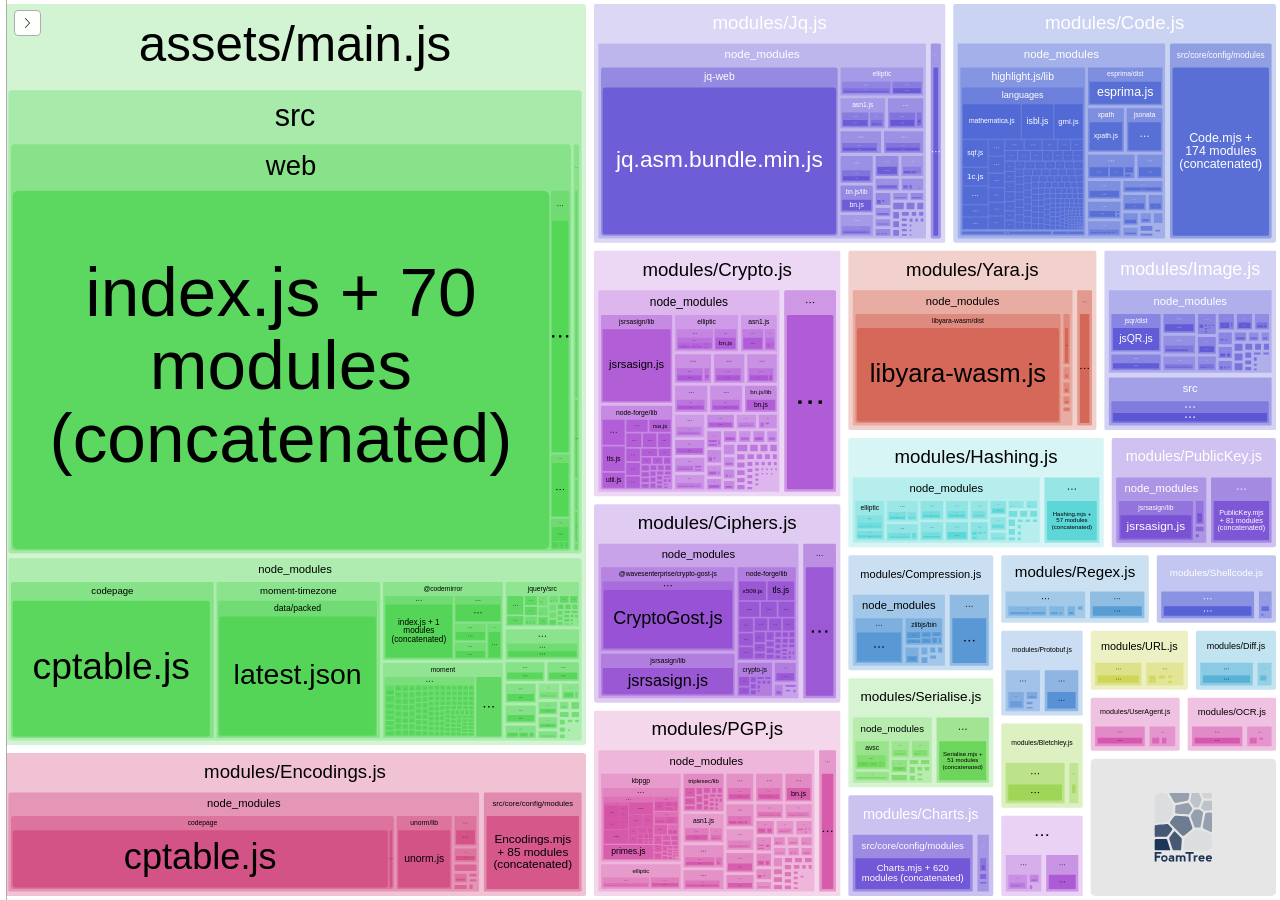
==== commit 1ccf2b91: "Deploy to GitHub pages" ====
--- a/BundleAnalyzerReport.html
+++ b/BundleAnalyzerReport.html
@@ -3,7 +3,7 @@
   <head>
     <meta charset="UTF-8"/>
     <meta name="viewport" content="width=device-width, initial-scale=1"/>
-    <title>cyberchef [5 Feb 2024 at 08:10]</title>
+    <title>cyberchef [21 Nov 2025 at 01:00]</title>
     <link rel="shortcut icon" href="[data-uri]" type="image/x-icon" />
 
     <script>
@@ -31,8 +31,8 @@
   <body>
     <div id="app"></div>
     <script>
-      window.chartData = [{"label":"assets/main.js","isAsset":true,"statSize":12464630,"parsedSize":9965907,"gzipSize":2806894,"groups":[{"label":"node_modules","path":"./node_modules","statSize":5424672,"groups":[{"label":"@babel/runtime","path":"./node_modules/@babel/runtime","statSize":19317,"groups":[{"label":"helpers","path":"./node_modules/@babel/runtime/helpers","statSize":18869,"groups":[{"id":6636,"label":"regeneratorRuntime.js","path":"./node_modules/@babel/runtime/helpers/regeneratorRuntime.js","statSize":11041,"parsedSize":6678,"gzipSize":2480},{"id":59848,"label":"typeof.js","path":"./node_modules/@babel/runtime/helpers/typeof.js","statSize":536,"parsedSize":360,"gzipSize":176},{"label":"esm","path":"./node_modules/@babel/runtime/helpers/esm","statSize":7292,"groups":[{"id":99988,"label":"arrayLikeToArray.js","path":"./node_modules/@babel/runtime/helpers/esm/arrayLikeToArray.js","statSize":200,"parsedSize":146,"gzipSize":140},{"id":80472,"label":"arrayWithHoles.js","path":"./node_modules/@babel/runtime/helpers/esm/arrayWithHoles.js","statSize":86,"parsedSize":83,"gzipSize":96},{"id":91908,"label":"arrayWithoutHoles.js","path":"./node_modules/@babel/runtime/helpers/esm/arrayWithoutHoles.js","statSize":161,"parsedSize":107,"gzipSize":114},{"id":83136,"label":"assertThisInitialized.js","path":"./node_modules/@babel/runtime/helpers/esm/assertThisInitialized.js","statSize":191,"parsedSize":163,"gzipSize":146},{"id":1528,"label":"asyncToGenerator.js","path":"./node_modules/@babel/runtime/helpers/esm/asyncToGenerator.js","statSize":780,"parsedSize":356,"gzipSize":233},{"id":87088,"label":"classCallCheck.js","path":"./node_modules/@babel/runtime/helpers/esm/classCallCheck.js","statSize":176,"parsedSize":134,"gzipSize":131},{"id":92920,"label":"createClass.js","path":"./node_modules/@babel/runtime/helpers/esm/createClass.js","statSize":719,"parsedSize":339,"gzipSize":243},{"id":76184,"label":"getPrototypeOf.js","path":"./node_modules/@babel/runtime/helpers/esm/getPrototypeOf.js","statSize":237,"parsedSize":177,"gzipSize":137},{"id":62988,"label":"inherits.js","path":"./node_modules/@babel/runtime/helpers/esm/inherits.js","statSize":564,"parsedSize":341,"gzipSize":253},{"id":5724,"label":"iterableToArray.js","path":"./node_modules/@babel/runtime/helpers/esm/iterableToArray.js","statSize":175,"parsedSize":154,"gzipSize":144},{"id":18260,"label":"iterableToArrayLimit.js","path":"./node_modules/@babel/runtime/helpers/esm/iterableToArrayLimit.js","statSize":687,"parsedSize":436,"gzipSize":306},{"id":65500,"label":"nonIterableRest.js","path":"./node_modules/@babel/runtime/helpers/esm/nonIterableRest.js","statSize":210,"parsedSize":214,"gzipSize":183},{"id":40467,"label":"nonIterableSpread.js","path":"./node_modules/@babel/runtime/helpers/esm/nonIterableSpread.js","statSize":207,"parsedSize":209,"gzipSize":181},{"id":42232,"label":"possibleConstructorReturn.js","path":"./node_modules/@babel/runtime/helpers/esm/possibleConstructorReturn.js","statSize":417,"parsedSize":255,"gzipSize":212},{"id":61936,"label":"setPrototypeOf.js","path":"./node_modules/@babel/runtime/helpers/esm/setPrototypeOf.js","statSize":229,"parsedSize":161,"gzipSize":132},{"id":77952,"label":"slicedToArray.js","path":"./node_modules/@babel/runtime/helpers/esm/slicedToArray.js","statSize":409,"parsedSize":161,"gzipSize":142},{"id":80240,"label":"toConsumableArray.js","path":"./node_modules/@babel/runtime/helpers/esm/toConsumableArray.js","statSize":404,"parsedSize":154,"gzipSize":137},{"id":34699,"label":"toPrimitive.js","path":"./node_modules/@babel/runtime/helpers/esm/toPrimitive.js","statSize":387,"parsedSize":320,"gzipSize":244},{"id":62452,"label":"toPropertyKey.js","path":"./node_modules/@babel/runtime/helpers/esm/toPropertyKey.js","statSize":208,"parsedSize":146,"gzipSize":140},{"id":81568,"label":"typeof.js","path":"./node_modules/@babel/runtime/helpers/esm/typeof.js","statSize":350,"parsedSize":270,"gzipSize":162},{"id":70309,"label":"unsupportedIterableToArray.js","path":"./node_modules/@babel/runtime/helpers/esm/unsupportedIterableToArray.js","statSize":495,"parsedSize":353,"gzipSize":267}],"parsedSize":4679,"gzipSize":1532}],"parsedSize":11717,"gzipSize":3809},{"label":"regenerator","path":"./node_modules/@babel/runtime/regenerator","statSize":448,"groups":[{"id":33248,"label":"index.js","path":"./node_modules/@babel/runtime/regenerator/index.js","statSize":448,"parsedSize":175,"gzipSize":145}],"parsedSize":175,"gzipSize":145}],"parsedSize":11892,"gzipSize":3874},{"label":"base64-js","path":"./node_modules/base64-js","statSize":3932,"groups":[{"id":25704,"label":"index.js","path":"./node_modules/base64-js/index.js","statSize":3932,"parsedSize":1384,"gzipSize":750}],"parsedSize":1384,"gzipSize":750},{"label":"buffer","path":"./node_modules/buffer","statSize":58353,"groups":[{"id":33296,"label":"index.js","path":"./node_modules/buffer/index.js","statSize":58353,"parsedSize":24980,"gzipSize":7056}],"parsedSize":24980,"gzipSize":7056},{"label":"ieee754","path":"./node_modules/ieee754","statSize":2154,"groups":[{"id":24404,"label":"index.js","path":"./node_modules/ieee754/index.js","statSize":2154,"parsedSize":875,"gzipSize":499}],"parsedSize":875,"gzipSize":499},{"label":"loglevel/lib","path":"./node_modules/loglevel/lib","statSize":11329,"groups":[{"id":56220,"label":"loglevel.js","path":"./node_modules/loglevel/lib/loglevel.js","statSize":11329,"parsedSize":3185,"gzipSize":1336}],"parsedSize":3185,"gzipSize":1336},{"label":"process","path":"./node_modules/process","statSize":5418,"groups":[{"id":26512,"label":"browser.js","path":"./node_modules/process/browser.js","statSize":5418,"parsedSize":1671,"gzipSize":700}],"parsedSize":1671,"gzipSize":700},{"label":"querystring","path":"./node_modules/querystring","statSize":4616,"groups":[{"id":5308,"label":"decode.js","path":"./node_modules/querystring/decode.js","statSize":2399,"parsedSize":534,"gzipSize":375},{"id":6892,"label":"encode.js","path":"./node_modules/querystring/encode.js","statSize":2090,"parsedSize":519,"gzipSize":294},{"id":59508,"label":"index.js","path":"./node_modules/querystring/index.js","statSize":127,"parsedSize":77,"gzipSize":90}],"parsedSize":1130,"gzipSize":592},{"label":"url","path":"./node_modules/url","statSize":38280,"groups":[{"label":"node_modules/punycode","path":"./node_modules/url/node_modules/punycode","statSize":14649,"groups":[{"id":2980,"label":"punycode.js","path":"./node_modules/url/node_modules/punycode/punycode.js","statSize":14649,"parsedSize":2454,"gzipSize":1345}],"parsedSize":2454,"gzipSize":1345},{"id":94776,"label":"url.js","path":"./node_modules/url/url.js","statSize":23317,"parsedSize":7467,"gzipSize":2791},{"id":79076,"label":"util.js","path":"./node_modules/url/util.js","statSize":314,"parsedSize":215,"gzipSize":139}],"parsedSize":10136,"gzipSize":4072},{"label":"utf8","path":"./node_modules/utf8","statSize":5201,"groups":[{"id":43688,"label":"utf8.js","path":"./node_modules/utf8/utf8.js","statSize":5201,"parsedSize":1553,"gzipSize":740}],"parsedSize":1553,"gzipSize":740},{"label":"codepage","path":"./node_modules/codepage","statSize":2155493,"groups":[{"id":95728,"label":"cptable.js","path":"./node_modules/codepage/cptable.js","statSize":2134725,"parsedSize":899105,"gzipSize":792232},{"id":24740,"label":"cputils.js","path":"./node_modules/codepage/cputils.js","statSize":20768,"parsedSize":10374,"gzipSize":3465}],"parsedSize":909479,"gzipSize":796432},{"label":"@codemirror","path":"./node_modules/@codemirror","statSize":833086,"groups":[{"label":"commands/dist","path":"./node_modules/@codemirror/commands/dist","statSize":75908,"groups":[{"id":44503,"label":"index.js","path":"./node_modules/@codemirror/commands/dist/index.js","statSize":75908,"parsedSize":22062,"gzipSize":7233}],"parsedSize":22062,"gzipSize":7233},{"label":"language/dist","path":"./node_modules/@codemirror/language/dist","statSize":127517,"groups":[{"id":35052,"label":"index.js + 1 modules (concatenated)","path":"./node_modules/@codemirror/language/dist/index.js + 1 modules (concatenated)","statSize":127517,"parsedSize":20064,"gzipSize":7407,"concatenated":true,"groups":[{"label":"node_modules","path":"./node_modules/@codemirror/language/dist/index.js + 1 modules (concatenated)/node_modules","statSize":127517,"groups":[{"label":"@codemirror/language/dist","path":"./node_modules/@codemirror/language/dist/index.js + 1 modules (concatenated)/node_modules/@codemirror/language/dist","statSize":100529,"groups":[{"id":null,"label":"index.js","path":"./node_modules/@codemirror/language/dist/index.js + 1 modules (concatenated)/node_modules/@codemirror/language/dist/index.js","statSize":100529,"parsedSize":15817,"gzipSize":5839,"inaccurateSizes":true}],"parsedSize":15817,"gzipSize":5839,"inaccurateSizes":true},{"label":"@lezer/highlight/dist","path":"./node_modules/@codemirror/language/dist/index.js + 1 modules (concatenated)/node_modules/@lezer/highlight/dist","statSize":26988,"groups":[{"id":null,"label":"index.js","path":"./node_modules/@codemirror/language/dist/index.js + 1 modules (concatenated)/node_modules/@lezer/highlight/dist/index.js","statSize":26988,"parsedSize":4246,"gzipSize":1567,"inaccurateSizes":true}],"parsedSize":4246,"gzipSize":1567,"inaccurateSizes":true}],"parsedSize":20064,"gzipSize":7407,"inaccurateSizes":true}]}],"parsedSize":20064,"gzipSize":7407},{"label":"search/dist","path":"./node_modules/@codemirror/search/dist","statSize":48824,"groups":[{"id":37192,"label":"index.js + 1 modules (concatenated)","path":"./node_modules/@codemirror/search/dist/index.js + 1 modules (concatenated)","statSize":48824,"parsedSize":20902,"gzipSize":6928,"concatenated":true,"groups":[{"label":"node_modules","path":"./node_modules/@codemirror/search/dist/index.js + 1 modules (concatenated)/node_modules","statSize":48824,"groups":[{"label":"@codemirror/search/dist","path":"./node_modules/@codemirror/search/dist/index.js + 1 modules (concatenated)/node_modules/@codemirror/search/dist","statSize":47873,"groups":[{"id":null,"label":"index.js","path":"./node_modules/@codemirror/search/dist/index.js + 1 modules (concatenated)/node_modules/@codemirror/search/dist/index.js","statSize":47873,"parsedSize":20494,"gzipSize":6793,"inaccurateSizes":true}],"parsedSize":20494,"gzipSize":6793,"inaccurateSizes":true},{"label":"crelt","path":"./node_modules/@codemirror/search/dist/index.js + 1 modules (concatenated)/node_modules/crelt","statSize":951,"groups":[{"id":null,"label":"index.es.js","path":"./node_modules/@codemirror/search/dist/index.js + 1 modules (concatenated)/node_modules/crelt/index.es.js","statSize":951,"parsedSize":407,"gzipSize":134,"inaccurateSizes":true}],"parsedSize":407,"gzipSize":134,"inaccurateSizes":true}],"parsedSize":20902,"gzipSize":6928,"inaccurateSizes":true}]}],"parsedSize":20902,"gzipSize":6928},{"label":"state/dist","path":"./node_modules/@codemirror/state/dist","statSize":147118,"groups":[{"id":28936,"label":"index.js","path":"./node_modules/@codemirror/state/dist/index.js","statSize":147118,"parsedSize":47774,"gzipSize":15888}],"parsedSize":47774,"gzipSize":15888},{"label":"view/dist","path":"./node_modules/@codemirror/view/dist","statSize":433719,"groups":[{"id":74552,"label":"index.js + 1 modules (concatenated)","path":"./node_modules/@codemirror/view/dist/index.js + 1 modules (concatenated)","statSize":433719,"parsedSize":152585,"gzipSize":49092,"concatenated":true,"groups":[{"label":"node_modules","path":"./node_modules/@codemirror/view/dist/index.js + 1 modules (concatenated)/node_modules","statSize":433719,"groups":[{"label":"@codemirror/view/dist","path":"./node_modules/@codemirror/view/dist/index.js + 1 modules (concatenated)/node_modules/@codemirror/view/dist","statSize":431003,"groups":[{"id":null,"label":"index.js","path":"./node_modules/@codemirror/view/dist/index.js + 1 modules (concatenated)/node_modules/@codemirror/view/dist/index.js","statSize":431003,"parsedSize":151629,"gzipSize":48784,"inaccurateSizes":true}],"parsedSize":151629,"gzipSize":48784,"inaccurateSizes":true},{"label":"w3c-keyname","path":"./node_modules/@codemirror/view/dist/index.js + 1 modules (concatenated)/node_modules/w3c-keyname","statSize":2716,"groups":[{"id":null,"label":"index.es.js","path":"./node_modules/@codemirror/view/dist/index.js + 1 modules (concatenated)/node_modules/w3c-keyname/index.es.js","statSize":2716,"parsedSize":955,"gzipSize":307,"inaccurateSizes":true}],"parsedSize":955,"gzipSize":307,"inaccurateSizes":true}],"parsedSize":152585,"gzipSize":49092,"inaccurateSizes":true}]}],"parsedSize":152585,"gzipSize":49092}],"parsedSize":263387,"gzipSize":84371},{"label":"@lezer/common/dist","path":"./node_modules/@lezer/common/dist","statSize":80959,"groups":[{"id":3976,"label":"index.js","path":"./node_modules/@lezer/common/dist/index.js","statSize":80959,"parsedSize":19801,"gzipSize":6791}],"parsedSize":19801,"gzipSize":6791},{"label":"arrive/src","path":"./node_modules/arrive/src","statSize":14699,"groups":[{"id":58720,"label":"arrive.js","path":"./node_modules/arrive/src/arrive.js","statSize":14699,"parsedSize":4944,"gzipSize":1695}],"parsedSize":4944,"gzipSize":1695},{"label":"bignumber.js","path":"./node_modules/bignumber.js","statSize":84691,"groups":[{"id":63820,"label":"bignumber.mjs","path":"./node_modules/bignumber.js/bignumber.mjs","statSize":84691,"parsedSize":18493,"gzipSize":8354}],"parsedSize":18493,"gzipSize":8354},{"label":"bootstrap-colorpicker/dist","path":"./node_modules/bootstrap-colorpicker/dist","statSize":199926,"groups":[{"label":"js","path":"./node_modules/bootstrap-colorpicker/dist/js","statSize":189783,"groups":[{"id":99200,"label":"bootstrap-colorpicker.js","path":"./node_modules/bootstrap-colorpicker/dist/js/bootstrap-colorpicker.js","statSize":189783,"parsedSize":70057,"gzipSize":16750}],"parsedSize":70057,"gzipSize":16750},{"label":"css","path":"./node_modules/bootstrap-colorpicker/dist/css","statSize":10143,"groups":[{"id":null,"label":"bootstrap-colorpicker.css","path":"./node_modules/bootstrap-colorpicker/dist/css/bootstrap-colorpicker.css","statSize":10143}],"parsedSize":0,"gzipSize":0}],"parsedSize":70057,"gzipSize":16750},{"label":"file-saver/dist","path":"./node_modules/file-saver/dist","statSize":2749,"groups":[{"id":87480,"label":"FileSaver.min.js","path":"./node_modules/file-saver/dist/FileSaver.min.js","statSize":2749,"parsedSize":2584,"gzipSize":1221}],"parsedSize":2584,"gzipSize":1221},{"label":"jquery/src","path":"./node_modules/jquery/src","statSize":300755,"groups":[{"id":3332,"label":"ajax.js","path":"./node_modules/jquery/src/ajax.js","statSize":22924,"parsedSize":6577,"gzipSize":3078},{"label":"ajax","path":"./node_modules/jquery/src/ajax","statSize":10848,"groups":[{"id":93872,"label":"jsonp.js","path":"./node_modules/jquery/src/ajax/jsonp.js","statSize":2753,"parsedSize":1009,"gzipSize":592},{"id":46424,"label":"load.js","path":"./node_modules/jquery/src/ajax/load.js","statSize":1904,"parsedSize":566,"gzipSize":404},{"id":95080,"label":"script.js","path":"./node_modules/jquery/src/ajax/script.js","statSize":1637,"parsedSize":849,"gzipSize":475},{"label":"var","path":"./node_modules/jquery/src/ajax/var","statSize":199,"groups":[{"id":93632,"label":"location.js","path":"./node_modules/jquery/src/ajax/var/location.js","statSize":67,"parsedSize":106,"gzipSize":113},{"id":71392,"label":"nonce.js","path":"./node_modules/jquery/src/ajax/var/nonce.js","statSize":72,"parsedSize":107,"gzipSize":115},{"id":94016,"label":"rquery.js","path":"./node_modules/jquery/src/ajax/var/rquery.js","statSize":60,"parsedSize":94,"gzipSize":106}],"parsedSize":307,"gzipSize":143},{"id":23808,"label":"xhr.js","path":"./node_modules/jquery/src/ajax/xhr.js","statSize":4355,"parsedSize":1338,"gzipSize":697}],"parsedSize":4069,"gzipSize":1722},{"id":11640,"label":"attributes.js","path":"./node_modules/jquery/src/attributes.js","statSize":217,"parsedSize":140,"gzipSize":139},{"label":"attributes","path":"./node_modules/jquery/src/attributes","statSize":15703,"groups":[{"id":1984,"label":"attr.js","path":"./node_modules/jquery/src/attributes/attr.js","statSize":3272,"parsedSize":1264,"gzipSize":657},{"id":65440,"label":"classes.js","path":"./node_modules/jquery/src/attributes/classes.js","statSize":4527,"parsedSize":1663,"gzipSize":700},{"id":70960,"label":"prop.js","path":"./node_modules/jquery/src/attributes/prop.js","statSize":2857,"parsedSize":1203,"gzipSize":650},{"id":63604,"label":"support.js","path":"./node_modules/jquery/src/attributes/support.js","statSize":786,"parsedSize":365,"gzipSize":242},{"id":80844,"label":"val.js","path":"./node_modules/jquery/src/attributes/val.js","statSize":4261,"parsedSize":1555,"gzipSize":807}],"parsedSize":6050,"gzipSize":2187},{"id":26720,"label":"callbacks.js","path":"./node_modules/jquery/src/callbacks.js","statSize":5552,"parsedSize":1251,"gzipSize":643},{"id":99792,"label":"core.js","path":"./node_modules/jquery/src/core.js","statSize":10181,"parsedSize":3423,"gzipSize":1562},{"label":"core","path":"./node_modules/jquery/src/core","statSize":13571,"groups":[{"id":75664,"label":"DOMEval.js","path":"./node_modules/jquery/src/core/DOMEval.js","statSize":1160,"parsedSize":345,"gzipSize":257},{"id":95575,"label":"access.js","path":"./node_modules/jquery/src/core/access.js","statSize":1314,"parsedSize":449,"gzipSize":306},{"id":25032,"label":"camelCase.js","path":"./node_modules/jquery/src/core/camelCase.js","statSize":550,"parsedSize":205,"gzipSize":168},{"id":3024,"label":"init.js","path":"./node_modules/jquery/src/core/init.js","statSize":3345,"parsedSize":828,"gzipSize":545},{"id":10464,"label":"isAttached.js","path":"./node_modules/jquery/src/core/isAttached.js","statSize":798,"parsedSize":302,"gzipSize":206},{"id":1564,"label":"nodeName.js","path":"./node_modules/jquery/src/core/nodeName.js","statSize":176,"parsedSize":167,"gzipSize":140},{"id":49080,"label":"parseHTML.js","path":"./node_modules/jquery/src/core/parseHTML.js","statSize":1604,"parsedSize":519,"gzipSize":361},{"id":95028,"label":"parseXML.js","path":"./node_modules/jquery/src/core/parseXML.js","statSize":739,"parsedSize":413,"gzipSize":311},{"id":9717,"label":"ready.js","path":"./node_modules/jquery/src/core/ready.js","statSize":2101,"parsedSize":690,"gzipSize":402},{"id":56096,"label":"readyException.js","path":"./node_modules/jquery/src/core/readyException.js","statSize":168,"parsedSize":167,"gzipSize":152},{"id":75464,"label":"stripAndCollapse.js","path":"./node_modules/jquery/src/core/stripAndCollapse.js","statSize":362,"parsedSize":149,"gzipSize":142},{"id":76603,"label":"support.js","path":"./node_modules/jquery/src/core/support.js","statSize":631,"parsedSize":257,"gzipSize":211},{"id":49212,"label":"toType.js","path":"./node_modules/jquery/src/core/toType.js","statSize":379,"parsedSize":219,"gzipSize":173},{"label":"var","path":"./node_modules/jquery/src/core/var","statSize":244,"groups":[{"id":62848,"label":"rsingleTag.js","path":"./node_modules/jquery/src/core/var/rsingleTag.js","statSize":244,"parsedSize":155,"gzipSize":148}],"parsedSize":155,"gzipSize":148}],"parsedSize":4865,"gzipSize":1862},{"id":94740,"label":"css.js","path":"./node_modules/jquery/src/css.js","statSize":14536,"parsedSize":3995,"gzipSize":1840},{"label":"css","path":"./node_modules/jquery/src/css","statSize":16775,"groups":[{"id":64392,"label":"addGetHookIf.js","path":"./node_modules/jquery/src/css/addGetHookIf.js","statSize":530,"parsedSize":194,"gzipSize":153},{"id":91764,"label":"adjustCSS.js","path":"./node_modules/jquery/src/css/adjustCSS.js","statSize":2002,"parsedSize":538,"gzipSize":367},{"id":96256,"label":"curCSS.js","path":"./node_modules/jquery/src/css/curCSS.js","statSize":3305,"parsedSize":526,"gzipSize":350},{"id":71968,"label":"finalPropName.js","path":"./node_modules/jquery/src/css/finalPropName.js","statSize":870,"parsedSize":337,"gzipSize":265},{"id":53428,"label":"hiddenVisibleSelectors.js","path":"./node_modules/jquery/src/css/hiddenVisibleSelectors.js","statSize":317,"parsedSize":276,"gzipSize":204},{"id":66368,"label":"showHide.js","path":"./node_modules/jquery/src/css/showHide.js","statSize":2304,"parsedSize":861,"gzipSize":489},{"id":15152,"label":"support.js","path":"./node_modules/jquery/src/css/support.js","statSize":4854,"parsedSize":1658,"gzipSize":757},{"label":"var","path":"./node_modules/jquery/src/css/var","statSize":2593,"groups":[{"id":82312,"label":"cssExpand.js","path":"./node_modules/jquery/src/css/var/cssExpand.js","statSize":88,"parsedSize":121,"gzipSize":129},{"id":14864,"label":"getStyles.js","path":"./node_modules/jquery/src/css/var/getStyles.js","statSize":409,"parsedSize":190,"gzipSize":164},{"id":7824,"label":"isHiddenWithinTree.js","path":"./node_modules/jquery/src/css/var/isHiddenWithinTree.js","statSize":1284,"parsedSize":224,"gzipSize":177},{"id":33468,"label":"rboxStyle.js","path":"./node_modules/jquery/src/css/var/rboxStyle.js","statSize":123,"parsedSize":131,"gzipSize":137},{"id":24192,"label":"rcustomProp.js","path":"./node_modules/jquery/src/css/var/rcustomProp.js","statSize":57,"parsedSize":95,"gzipSize":107},{"id":47875,"label":"rnumnonpx.js","path":"./node_modules/jquery/src/css/var/rnumnonpx.js","statSize":131,"parsedSize":144,"gzipSize":149},{"id":1388,"label":"swap.js","path":"./node_modules/jquery/src/css/var/swap.js","statSize":501,"parsedSize":211,"gzipSize":156}],"parsedSize":1116,"gzipSize":422}],"parsedSize":5506,"gzipSize":2037},{"id":55319,"label":"data.js","path":"./node_modules/jquery/src/data.js","statSize":4325,"parsedSize":1337,"gzipSize":680},{"label":"data","path":"./node_modules/jquery/src/data","statSize":4442,"groups":[{"id":74500,"label":"Data.js","path":"./node_modules/jquery/src/data/Data.js","statSize":3956,"parsedSize":1040,"gzipSize":529},{"label":"var","path":"./node_modules/jquery/src/data/var","statSize":486,"groups":[{"id":97592,"label":"acceptData.js","path":"./node_modules/jquery/src/data/var/acceptData.js","statSize":318,"parsedSize":155,"gzipSize":133},{"id":8960,"label":"dataPriv.js","path":"./node_modules/jquery/src/data/var/dataPriv.js","statSize":84,"parsedSize":109,"gzipSize":120},{"id":92164,"label":"dataUser.js","path":"./node_modules/jquery/src/data/var/dataUser.js","statSize":84,"parsedSize":109,"gzipSize":120}],"parsedSize":373,"gzipSize":175}],"parsedSize":1413,"gzipSize":601},{"id":34416,"label":"deferred.js","path":"./node_modules/jquery/src/deferred.js","statSize":11376,"parsedSize":2663,"gzipSize":1147},{"label":"deferred","path":"./node_modules/jquery/src/deferred","statSize":830,"groups":[{"id":47816,"label":"exceptionHook.js","path":"./node_modules/jquery/src/deferred/exceptionHook.js","statSize":830,"parsedSize":335,"gzipSize":255}],"parsedSize":335,"gzipSize":255},{"id":27408,"label":"deprecated.js","path":"./node_modules/jquery/src/deprecated.js","statSize":2406,"parsedSize":786,"gzipSize":489},{"label":"deprecated","path":"./node_modules/jquery/src/deprecated","statSize":1456,"groups":[{"id":95732,"label":"ajax-event-alias.js","path":"./node_modules/jquery/src/deprecated/ajax-event-alias.js","statSize":296,"parsedSize":253,"gzipSize":197},{"id":15180,"label":"event.js","path":"./node_modules/jquery/src/deprecated/event.js","statSize":1160,"parsedSize":749,"gzipSize":391}],"parsedSize":1002,"gzipSize":457},{"id":33220,"label":"dimensions.js","path":"./node_modules/jquery/src/dimensions.js","statSize":1756,"parsedSize":683,"gzipSize":420},{"id":12248,"label":"effects.js","path":"./node_modules/jquery/src/effects.js","statSize":17417,"parsedSize":6331,"gzipSize":2754},{"label":"effects","path":"./node_modules/jquery/src/effects","statSize":3535,"groups":[{"id":68876,"label":"Tween.js","path":"./node_modules/jquery/src/effects/Tween.js","statSize":3291,"parsedSize":1516,"gzipSize":662},{"id":98192,"label":"animatedSelector.js","path":"./node_modules/jquery/src/effects/animatedSelector.js","statSize":244,"parsedSize":215,"gzipSize":179}],"parsedSize":1731,"gzipSize":728},{"id":36,"label":"event.js","path":"./node_modules/jquery/src/event.js","statSize":27927,"parsedSize":8398,"gzipSize":3155},{"label":"event","path":"./node_modules/jquery/src/event","statSize":5438,"groups":[{"id":40312,"label":"trigger.js","path":"./node_modules/jquery/src/event/trigger.js","statSize":5438,"parsedSize":1924,"gzipSize":1039}],"parsedSize":1924,"gzipSize":1039},{"label":"exports","path":"./node_modules/jquery/src/exports","statSize":1652,"groups":[{"id":9568,"label":"amd.js","path":"./node_modules/jquery/src/exports/amd.js","statSize":1024,"parsedSize":159,"gzipSize":127},{"id":58404,"label":"global.js","path":"./node_modules/jquery/src/exports/global.js","statSize":628,"parsedSize":286,"gzipSize":201}],"parsedSize":445,"gzipSize":223},{"id":75084,"label":"jquery.js","path":"./node_modules/jquery/src/jquery.js","statSize":626,"parsedSize":377,"gzipSize":237},{"id":43376,"label":"manipulation.js","path":"./node_modules/jquery/src/manipulation.js","statSize":12686,"parsedSize":4590,"gzipSize":2030},{"label":"manipulation","path":"./node_modules/jquery/src/manipulation","statSize":6678,"groups":[{"id":57096,"label":"_evalUrl.js","path":"./node_modules/jquery/src/manipulation/_evalUrl.js","statSize":690,"parsedSize":305,"gzipSize":226},{"id":67808,"label":"buildFragment.js","path":"./node_modules/jquery/src/manipulation/buildFragment.js","statSize":2490,"parsedSize":828,"gzipSize":566},{"id":88888,"label":"getAll.js","path":"./node_modules/jquery/src/manipulation/getAll.js","statSize":654,"parsedSize":303,"gzipSize":218},{"id":82520,"label":"setGlobalEval.js","path":"./node_modules/jquery/src/manipulation/setGlobalEval.js","statSize":381,"parsedSize":202,"gzipSize":170},{"id":53360,"label":"support.js","path":"./node_modules/jquery/src/manipulation/support.js","statSize":1244,"parsedSize":538,"gzipSize":319},{"label":"var","path":"./node_modules/jquery/src/manipulation/var","statSize":396,"groups":[{"id":83024,"label":"rscriptType.js","path":"./node_modules/jquery/src/manipulation/var/rscriptType.js","statSize":92,"parsedSize":126,"gzipSize":131},{"id":81188,"label":"rtagName.js","path":"./node_modules/jquery/src/manipulation/var/rtagName.js","statSize":304,"parsedSize":122,"gzipSize":130}],"parsedSize":248,"gzipSize":163},{"id":59348,"label":"wrapMap.js","path":"./node_modules/jquery/src/manipulation/wrapMap.js","statSize":823,"parsedSize":442,"gzipSize":267}],"parsedSize":2866,"gzipSize":1226},{"id":47280,"label":"offset.js","path":"./node_modules/jquery/src/offset.js","statSize":6828,"parsedSize":2117,"gzipSize":1007},{"id":32964,"label":"queue.js","path":"./node_modules/jquery/src/queue.js","statSize":3091,"parsedSize":1336,"gzipSize":672},{"label":"queue","path":"./node_modules/jquery/src/queue","statSize":534,"groups":[{"id":6416,"label":"delay.js","path":"./node_modules/jquery/src/queue/delay.js","statSize":534,"parsedSize":303,"gzipSize":227}],"parsedSize":303,"gzipSize":227},{"id":58800,"label":"selector.js","path":"./node_modules/jquery/src/selector.js","statSize":60394,"parsedSize":16404,"gzipSize":6461},{"label":"selector","path":"./node_modules/jquery/src/selector","statSize":1191,"groups":[{"id":47696,"label":"contains.js","path":"./node_modules/jquery/src/selector/contains.js","statSize":418,"parsedSize":268,"gzipSize":203},{"id":80992,"label":"escapeSelector.js","path":"./node_modules/jquery/src/selector/escapeSelector.js","statSize":773,"parsedSize":311,"gzipSize":266}],"parsedSize":579,"gzipSize":356},{"id":64264,"label":"serialize.js","path":"./node_modules/jquery/src/serialize.js","statSize":3236,"parsedSize":1329,"gzipSize":710},{"id":32840,"label":"traversing.js","path":"./node_modules/jquery/src/traversing.js","statSize":4697,"parsedSize":2075,"gzipSize":939},{"label":"traversing","path":"./node_modules/jquery/src/traversing","statSize":3069,"groups":[{"id":46472,"label":"findFilter.js","path":"./node_modules/jquery/src/traversing/findFilter.js","statSize":2352,"parsedSize":1021,"gzipSize":501},{"label":"var","path":"./node_modules/jquery/src/traversing/var","statSize":717,"groups":[{"id":77984,"label":"dir.js","path":"./node_modules/jquery/src/traversing/var/dir.js","statSize":371,"parsedSize":233,"gzipSize":192},{"id":49920,"label":"rneedsContext.js","path":"./node_modules/jquery/src/traversing/var/rneedsContext.js","statSize":128,"parsedSize":138,"gzipSize":141},{"id":74696,"label":"siblings.js","path":"./node_modules/jquery/src/traversing/var/siblings.js","statSize":218,"parsedSize":178,"gzipSize":159}],"parsedSize":549,"gzipSize":287}],"parsedSize":1570,"gzipSize":654},{"label":"var","path":"./node_modules/jquery/src/var","statSize":3381,"groups":[{"id":41256,"label":"ObjectFunctionString.js","path":"./node_modules/jquery/src/var/ObjectFunctionString.js","statSize":110,"parsedSize":118,"gzipSize":128},{"id":68512,"label":"arr.js","path":"./node_modules/jquery/src/var/arr.js","statSize":54,"parsedSize":92,"gzipSize":104},{"id":84264,"label":"class2type.js","path":"./node_modules/jquery/src/var/class2type.js","statSize":82,"parsedSize":92,"gzipSize":101},{"id":43056,"label":"document.js","path":"./node_modules/jquery/src/var/document.js","statSize":67,"parsedSize":106,"gzipSize":112},{"id":55044,"label":"documentElement.js","path":"./node_modules/jquery/src/var/documentElement.js","statSize":105,"parsedSize":121,"gzipSize":130},{"id":17160,"label":"flat.js","path":"./node_modules/jquery/src/var/flat.js","statSize":372,"parsedSize":186,"gzipSize":150},{"id":57888,"label":"fnToString.js","path":"./node_modules/jquery/src/var/fnToString.js","statSize":92,"parsedSize":114,"gzipSize":124},{"id":24396,"label":"getProto.js","path":"./node_modules/jquery/src/var/getProto.js","statSize":73,"parsedSize":112,"gzipSize":120},{"id":10352,"label":"hasOwn.js","path":"./node_modules/jquery/src/var/hasOwn.js","statSize":110,"parsedSize":120,"gzipSize":129},{"id":31688,"label":"indexOf.js","path":"./node_modules/jquery/src/var/indexOf.js","statSize":82,"parsedSize":113,"gzipSize":125},{"id":88560,"label":"isFunction.js","path":"./node_modules/jquery/src/var/isFunction.js","statSize":674,"parsedSize":186,"gzipSize":147},{"id":64595,"label":"isWindow.js","path":"./node_modules/jquery/src/var/isWindow.js","statSize":126,"parsedSize":132,"gzipSize":125},{"id":81908,"label":"pnum.js","path":"./node_modules/jquery/src/var/pnum.js","statSize":100,"parsedSize":134,"gzipSize":138},{"id":46720,"label":"pop.js","path":"./node_modules/jquery/src/var/pop.js","statSize":78,"parsedSize":109,"gzipSize":120},{"id":68516,"label":"push.js","path":"./node_modules/jquery/src/var/push.js","statSize":79,"parsedSize":110,"gzipSize":121},{"id":21560,"label":"rcheckableType.js","path":"./node_modules/jquery/src/var/rcheckableType.js","statSize":79,"parsedSize":113,"gzipSize":121},{"id":93117,"label":"rcssNum.js","path":"./node_modules/jquery/src/var/rcssNum.js","statSize":136,"parsedSize":152,"gzipSize":154},{"id":17400,"label":"rnothtmlwhite.js","path":"./node_modules/jquery/src/var/rnothtmlwhite.js","statSize":202,"parsedSize":109,"gzipSize":120},{"id":64428,"label":"rtrimCSS.js","path":"./node_modules/jquery/src/var/rtrimCSS.js","statSize":174,"parsedSize":162,"gzipSize":161},{"id":31964,"label":"slice.js","path":"./node_modules/jquery/src/var/slice.js","statSize":80,"parsedSize":111,"gzipSize":121},{"id":18856,"label":"sort.js","path":"./node_modules/jquery/src/var/sort.js","statSize":79,"parsedSize":110,"gzipSize":120},{"id":56944,"label":"splice.js","path":"./node_modules/jquery/src/var/splice.js","statSize":81,"parsedSize":112,"gzipSize":122},{"id":34396,"label":"support.js","path":"./node_modules/jquery/src/var/support.js","statSize":117,"parsedSize":92,"gzipSize":101},{"id":5544,"label":"toString.js","path":"./node_modules/jquery/src/var/toString.js","statSize":104,"parsedSize":114,"gzipSize":124},{"id":51840,"label":"whitespace.js","path":"./node_modules/jquery/src/var/whitespace.js","statSize":125,"parsedSize":111,"gzipSize":118}],"parsedSize":3031,"gzipSize":575},{"id":55376,"label":"wrap.js","path":"./node_modules/jquery/src/wrap.js","statSize":1477,"parsedSize":820,"gzipSize":432}],"parsedSize":100321,"gzipSize":32855},{"label":"moment-timezone","path":"./node_modules/moment-timezone","statSize":795368,"groups":[{"label":"data/packed","path":"./node_modules/moment-timezone/data/packed","statSize":778111,"groups":[{"id":52936,"label":"latest.json","path":"./node_modules/moment-timezone/data/packed/latest.json","statSize":778111,"parsedSize":778143,"gzipSize":34243}],"parsedSize":778143,"gzipSize":34243},{"id":1104,"label":"index.js","path":"./node_modules/moment-timezone/index.js","statSize":114,"parsedSize":49,"gzipSize":67},{"id":64336,"label":"moment-timezone.js","path":"./node_modules/moment-timezone/moment-timezone.js","statSize":17143,"parsedSize":7332,"gzipSize":3086}],"parsedSize":785524,"gzipSize":37630},{"label":"moment","path":"./node_modules/moment","statSize":704505,"groups":[{"label":"locale","path":"./node_modules/moment/locale","statSize":528070,"groups":[{"label":" sync ^\\.\\","path":"./node_modules/moment/locale/ sync ^\\.\\","statSize":3341,"groups":[{"id":92348,"label":".*$","path":"./node_modules/moment/locale/ sync ^\\.\\/.*$","statSize":3341,"parsedSize":4502,"gzipSize":1649}],"parsedSize":4502,"gzipSize":1649},{"id":36024,"label":"af.js","path":"./node_modules/moment/locale/af.js","statSize":2753,"parsedSize":1186,"gzipSize":666},{"id":11736,"label":"ar-dz.js","path":"./node_modules/moment/locale/ar-dz.js","statSize":5417,"parsedSize":1724,"gzipSize":981},{"id":47888,"label":"ar-kw.js","path":"./node_modules/moment/locale/ar-kw.js","statSize":2478,"parsedSize":971,"gzipSize":621},{"id":45272,"label":"ar-ly.js","path":"./node_modules/moment/locale/ar-ly.js","statSize":5692,"parsedSize":1884,"gzipSize":1053},{"id":89688,"label":"ar-ma.js","path":"./node_modules/moment/locale/ar-ma.js","statSize":2533,"parsedSize":970,"gzipSize":620},{"id":65280,"label":"ar-ps.js","path":"./node_modules/moment/locale/ar-ps.js","statSize":4102,"parsedSize":1543,"gzipSize":930},{"id":44948,"label":"ar-sa.js","path":"./node_modules/moment/locale/ar-sa.js","statSize":3782,"parsedSize":1424,"gzipSize":870},{"id":61992,"label":"ar-tn.js","path":"./node_modules/moment/locale/ar-tn.js","statSize":2480,"parsedSize":972,"gzipSize":616},{"id":27544,"label":"ar.js","path":"./node_modules/moment/locale/ar.js","statSize":6176,"parsedSize":2017,"gzipSize":1134},{"id":95777,"label":"az.js","path":"./node_modules/moment/locale/az.js","statSize":3570,"parsedSize":1524,"gzipSize":861},{"id":69940,"label":"be.js","path":"./node_modules/moment/locale/be.js","statSize":6034,"parsedSize":2118,"gzipSize":1228},{"id":86107,"label":"bg.js","path":"./node_modules/moment/locale/bg.js","statSize":3623,"parsedSize":1273,"gzipSize":862},{"id":63544,"label":"bm.js","path":"./node_modules/moment/locale/bm.js","statSize":2233,"parsedSize":1066,"gzipSize":571},{"id":92876,"label":"bn-bd.js","path":"./node_modules/moment/locale/bn-bd.js","statSize":5177,"parsedSize":1614,"gzipSize":1030},{"id":94952,"label":"bn.js","path":"./node_modules/moment/locale/bn.js","statSize":4690,"parsedSize":1520,"gzipSize":979},{"id":56576,"label":"bo.js","path":"./node_modules/moment/locale/bo.js","statSize":5211,"parsedSize":1707,"gzipSize":1081},{"id":7392,"label":"br.js","path":"./node_modules/moment/locale/br.js","statSize":5520,"parsedSize":2279,"gzipSize":1083},{"id":43584,"label":"bs.js","path":"./node_modules/moment/locale/bs.js","statSize":5675,"parsedSize":1849,"gzipSize":836},{"id":39776,"label":"ca.js","path":"./node_modules/moment/locale/ca.js","statSize":3775,"parsedSize":1671,"gzipSize":804},{"id":36560,"label":"cs.js","path":"./node_modules/moment/locale/cs.js","statSize":7806,"parsedSize":2778,"gzipSize":1183},{"id":67716,"label":"cv.js","path":"./node_modules/moment/locale/cv.js","statSize":2917,"parsedSize":1164,"gzipSize":758},{"id":70956,"label":"cy.js","path":"./node_modules/moment/locale/cy.js","statSize":3542,"parsedSize":1273,"gzipSize":701},{"id":15188,"label":"da.js","path":"./node_modules/moment/locale/da.js","statSize":2161,"parsedSize":1007,"gzipSize":571},{"id":52131,"label":"de-at.js","path":"./node_modules/moment/locale/de-at.js","statSize":3259,"parsedSize":1366,"gzipSize":720},{"id":46128,"label":"de-ch.js","path":"./node_modules/moment/locale/de-ch.js","statSize":3094,"parsedSize":1359,"gzipSize":705},{"id":78960,"label":"de.js","path":"./node_modules/moment/locale/de.js","statSize":3182,"parsedSize":1363,"gzipSize":718},{"id":43284,"label":"dv.js","path":"./node_modules/moment/locale/dv.js","statSize":3140,"parsedSize":1115,"gzipSize":755},{"id":32972,"label":"el.js","path":"./node_modules/moment/locale/el.js","statSize":4617,"parsedSize":1857,"gzipSize":1163},{"id":64356,"label":"en-au.js","path":"./node_modules/moment/locale/en-au.js","statSize":2649,"parsedSize":1105,"gzipSize":629},{"id":28440,"label":"en-ca.js","path":"./node_modules/moment/locale/en-ca.js","statSize":2482,"parsedSize":1089,"gzipSize":621},{"id":2448,"label":"en-gb.js","path":"./node_modules/moment/locale/en-gb.js","statSize":2655,"parsedSize":1101,"gzipSize":630},{"id":16320,"label":"en-ie.js","path":"./node_modules/moment/locale/en-ie.js","statSize":2653,"parsedSize":1100,"gzipSize":628},{"id":74360,"label":"en-il.js","path":"./node_modules/moment/locale/en-il.js","statSize":2475,"parsedSize":1082,"gzipSize":617},{"id":80632,"label":"en-in.js","path":"./node_modules/moment/locale/en-in.js","statSize":2649,"parsedSize":1105,"gzipSize":629},{"id":81140,"label":"en-nz.js","path":"./node_modules/moment/locale/en-nz.js","statSize":2658,"parsedSize":1105,"gzipSize":629},{"id":85384,"label":"en-sg.js","path":"./node_modules/moment/locale/en-sg.js","statSize":2667,"parsedSize":1101,"gzipSize":629},{"id":65620,"label":"eo.js","path":"./node_modules/moment/locale/eo.js","statSize":2918,"parsedSize":1273,"gzipSize":700},{"id":76528,"label":"es-do.js","path":"./node_modules/moment/locale/es-do.js","statSize":4197,"parsedSize":2077,"gzipSize":913},{"id":98544,"label":"es-mx.js","path":"./node_modules/moment/locale/es-mx.js","statSize":4270,"parsedSize":2098,"gzipSize":933},{"id":71208,"label":"es-us.js","path":"./node_modules/moment/locale/es-us.js","statSize":4294,"parsedSize":2077,"gzipSize":916},{"id":32348,"label":"es.js","path":"./node_modules/moment/locale/es.js","statSize":4254,"parsedSize":2095,"gzipSize":931},{"id":20373,"label":"et.js","path":"./node_modules/moment/locale/et.js","statSize":3255,"parsedSize":1327,"gzipSize":699},{"id":69912,"label":"eu.js","path":"./node_modules/moment/locale/eu.js","statSize":2544,"parsedSize":1232,"gzipSize":628},{"id":74984,"label":"fa.js","path":"./node_modules/moment/locale/fa.js","statSize":3998,"parsedSize":1509,"gzipSize":888},{"id":52819,"label":"fi.js","path":"./node_modules/moment/locale/fi.js","statSize":4444,"parsedSize":1813,"gzipSize":835},{"id":72512,"label":"fil.js","path":"./node_modules/moment/locale/fil.js","statSize":2326,"parsedSize":1065,"gzipSize":593},{"id":40952,"label":"fo.js","path":"./node_modules/moment/locale/fo.js","statSize":2316,"parsedSize":1031,"gzipSize":592},{"id":93220,"label":"fr-ca.js","path":"./node_modules/moment/locale/fr-ca.js","statSize":2704,"parsedSize":1190,"gzipSize":659},{"id":45720,"label":"fr-ch.js","path":"./node_modules/moment/locale/fr-ch.js","statSize":2879,"parsedSize":1209,"gzipSize":668},{"id":8405,"label":"fr.js","path":"./node_modules/moment/locale/fr.js","statSize":4211,"parsedSize":1825,"gzipSize":839},{"id":58116,"label":"fy.js","path":"./node_modules/moment/locale/fy.js","statSize":2891,"parsedSize":1263,"gzipSize":710},{"id":9916,"label":"ga.js","path":"./node_modules/moment/locale/ga.js","statSize":3056,"parsedSize":1172,"gzipSize":673},{"id":86908,"label":"gd.js","path":"./node_modules/moment/locale/gd.js","statSize":3076,"parsedSize":1212,"gzipSize":690},{"id":54088,"label":"gl.js","path":"./node_modules/moment/locale/gl.js","statSize":2967,"parsedSize":1353,"gzipSize":684},{"id":15064,"label":"gom-deva.js","path":"./node_modules/moment/locale/gom-deva.js","statSize":6336,"parsedSize":1955,"gzipSize":1172},{"id":96300,"label":"gom-latn.js","path":"./node_modules/moment/locale/gom-latn.js","statSize":4952,"parsedSize":1925,"gzipSize":934},{"id":51208,"label":"gu.js","path":"./node_modules/moment/locale/gu.js","statSize":4936,"parsedSize":1556,"gzipSize":1029},{"id":672,"label":"he.js","path":"./node_modules/moment/locale/he.js","statSize":3899,"parsedSize":1394,"gzipSize":829},{"id":648,"label":"hi.js","path":"./node_modules/moment/locale/hi.js","statSize":7385,"parsedSize":2506,"gzipSize":1294},{"id":38864,"label":"hr.js","path":"./node_modules/moment/locale/hr.js","statSize":5658,"parsedSize":2012,"gzipSize":882},{"id":28164,"label":"hu.js","path":"./node_modules/moment/locale/hu.js","statSize":4599,"parsedSize":1849,"gzipSize":891},{"id":62528,"label":"hy-am.js","path":"./node_modules/moment/locale/hy-am.js","statSize":3936,"parsedSize":1493,"gzipSize":912},{"id":63400,"label":"id.js","path":"./node_modules/moment/locale/id.js","statSize":2995,"parsedSize":1205,"gzipSize":662},{"id":23912,"label":"is.js","path":"./node_modules/moment/locale/is.js","statSize":5334,"parsedSize":1700,"gzipSize":831},{"id":77988,"label":"it-ch.js","path":"./node_modules/moment/locale/it-ch.js","statSize":2521,"parsedSize":1129,"gzipSize":644},{"id":77088,"label":"it.js","path":"./node_modules/moment/locale/it.js","statSize":3995,"parsedSize":1485,"gzipSize":664},{"id":52501,"label":"ja.js","path":"./node_modules/moment/locale/ja.js","statSize":4867,"parsedSize":1805,"gzipSize":996},{"id":40376,"label":"jv.js","path":"./node_modules/moment/locale/jv.js","statSize":3004,"parsedSize":1270,"gzipSize":682},{"id":67048,"label":"ka.js","path":"./node_modules/moment/locale/ka.js","statSize":4192,"parsedSize":1445,"gzipSize":921},{"id":56416,"label":"kk.js","path":"./node_modules/moment/locale/kk.js","statSize":3139,"parsedSize":1250,"gzipSize":814},{"id":58288,"label":"km.js","path":"./node_modules/moment/locale/km.js","statSize":4090,"parsedSize":1441,"gzipSize":947},{"id":84833,"label":"kn.js","path":"./node_modules/moment/locale/kn.js","statSize":5064,"parsedSize":1676,"gzipSize":1092},{"id":33352,"label":"ko.js","path":"./node_modules/moment/locale/ko.js","statSize":2839,"parsedSize":1104,"gzipSize":676},{"id":5192,"label":"ku-kmr.js","path":"./node_modules/moment/locale/ku-kmr.js","statSize":4890,"parsedSize":1829,"gzipSize":961},{"id":76376,"label":"ku.js","path":"./node_modules/moment/locale/ku.js","statSize":4118,"parsedSize":1486,"gzipSize":925},{"id":92832,"label":"ky.js","path":"./node_modules/moment/locale/ky.js","statSize":3173,"parsedSize":1258,"gzipSize":831},{"id":61448,"label":"lb.js","path":"./node_modules/moment/locale/lb.js","statSize":5129,"parsedSize":1654,"gzipSize":875},{"id":34116,"label":"lo.js","path":"./node_modules/moment/locale/lo.js","statSize":3169,"parsedSize":1167,"gzipSize":752},{"id":20296,"label":"lt.js","path":"./node_modules/moment/locale/lt.js","statSize":4829,"parsedSize":2114,"gzipSize":1041},{"id":76136,"label":"lv.js","path":"./node_modules/moment/locale/lv.js","statSize":4137,"parsedSize":1702,"gzipSize":780},{"id":28019,"label":"me.js","path":"./node_modules/moment/locale/me.js","statSize":4445,"parsedSize":1888,"gzipSize":893},{"id":41320,"label":"mi.js","path":"./node_modules/moment/locale/mi.js","statSize":2583,"parsedSize":1309,"gzipSize":680},{"id":47720,"label":"mk.js","path":"./node_modules/moment/locale/mk.js","statSize":3682,"parsedSize":1286,"gzipSize":854},{"id":81228,"label":"ml.js","path":"./node_modules/moment/locale/ml.js","statSize":3935,"parsedSize":1310,"gzipSize":896},{"id":49564,"label":"mn.js","path":"./node_modules/moment/locale/mn.js","statSize":4130,"parsedSize":1609,"gzipSize":903},{"id":56116,"label":"mr.js","path":"./node_modules/moment/locale/mr.js","statSize":7694,"parsedSize":2246,"gzipSize":1234},{"id":69676,"label":"ms-my.js","path":"./node_modules/moment/locale/ms-my.js","statSize":2954,"parsedSize":1221,"gzipSize":664},{"id":88512,"label":"ms.js","path":"./node_modules/moment/locale/ms.js","statSize":2897,"parsedSize":1218,"gzipSize":661},{"id":29824,"label":"mt.js","path":"./node_modules/moment/locale/mt.js","statSize":2228,"parsedSize":1004,"gzipSize":620},{"id":82792,"label":"my.js","path":"./node_modules/moment/locale/my.js","statSize":3762,"parsedSize":1281,"gzipSize":880},{"id":23444,"label":"nb.js","path":"./node_modules/moment/locale/nb.js","statSize":2455,"parsedSize":1092,"gzipSize":602},{"id":77860,"label":"ne.js","path":"./node_modules/moment/locale/ne.js","statSize":4831,"parsedSize":1608,"gzipSize":1054},{"id":63760,"label":"nl-be.js","path":"./node_modules/moment/locale/nl-be.js","statSize":3884,"parsedSize":1844,"gzipSize":895},{"id":39940,"label":"nl.js","path":"./node_modules/moment/locale/nl.js","statSize":3921,"parsedSize":1868,"gzipSize":907},{"id":28888,"label":"nn.js","path":"./node_modules/moment/locale/nn.js","statSize":2380,"parsedSize":1110,"gzipSize":609},{"id":18096,"label":"oc-lnc.js","path":"./node_modules/moment/locale/oc-lnc.js","statSize":3162,"parsedSize":1407,"gzipSize":761},{"id":78837,"label":"pa-in.js","path":"./node_modules/moment/locale/pa-in.js","statSize":5006,"parsedSize":1524,"gzipSize":966},{"id":35904,"label":"pl.js","path":"./node_modules/moment/locale/pl.js","statSize":5026,"parsedSize":2055,"gzipSize":998},{"id":11048,"label":"pt-br.js","path":"./node_modules/moment/locale/pt-br.js","statSize":2410,"parsedSize":1168,"gzipSize":657},{"id":96840,"label":"pt.js","path":"./node_modules/moment/locale/pt.js","statSize":2540,"parsedSize":1170,"gzipSize":659},{"id":33060,"label":"ro.js","path":"./node_modules/moment/locale/ro.js","statSize":2931,"parsedSize":1102,"gzipSize":672},{"id":3156,"label":"ru.js","path":"./node_modules/moment/locale/ru.js","statSize":9566,"parsedSize":3347,"gzipSize":1565},{"id":96595,"label":"sd.js","path":"./node_modules/moment/locale/sd.js","statSize":2793,"parsedSize":1005,"gzipSize":692},{"id":94560,"label":"se.js","path":"./node_modules/moment/locale/se.js","statSize":2397,"parsedSize":1147,"gzipSize":642},{"id":38668,"label":"si.js","path":"./node_modules/moment/locale/si.js","statSize":3277,"parsedSize":1201,"gzipSize":800},{"id":69500,"label":"sk.js","path":"./node_modules/moment/locale/sk.js","statSize":6065,"parsedSize":1938,"gzipSize":864},{"id":90024,"label":"sl.js","path":"./node_modules/moment/locale/sl.js","statSize":7111,"parsedSize":2316,"gzipSize":931},{"id":84192,"label":"sq.js","path":"./node_modules/moment/locale/sq.js","statSize":2559,"parsedSize":1117,"gzipSize":648},{"id":58728,"label":"sr-cyrl.js","path":"./node_modules/moment/locale/sr-cyrl.js","statSize":5578,"parsedSize":2094,"gzipSize":1090},{"id":56832,"label":"sr.js","path":"./node_modules/moment/locale/sr.js","statSize":5025,"parsedSize":2094,"gzipSize":956},{"id":28692,"label":"ss.js","path":"./node_modules/moment/locale/ss.js","statSize":3228,"parsedSize":1374,"gzipSize":745},{"id":63252,"label":"sv.js","path":"./node_modules/moment/locale/sv.js","statSize":2682,"parsedSize":1124,"gzipSize":646},{"id":98904,"label":"sw.js","path":"./node_modules/moment/locale/sw.js","statSize":2191,"parsedSize":1016,"gzipSize":575},{"id":71120,"label":"ta.js","path":"./node_modules/moment/locale/ta.js","statSize":5640,"parsedSize":1760,"gzipSize":1105},{"id":46688,"label":"te.js","path":"./node_modules/moment/locale/te.js","statSize":4064,"parsedSize":1324,"gzipSize":901},{"id":59556,"label":"tet.js","path":"./node_modules/moment/locale/tet.js","statSize":2765,"parsedSize":1117,"gzipSize":633},{"id":69248,"label":"tg.js","path":"./node_modules/moment/locale/tg.js","statSize":4388,"parsedSize":1617,"gzipSize":968},{"id":27172,"label":"th.js","path":"./node_modules/moment/locale/th.js","statSize":3316,"parsedSize":1208,"gzipSize":819},{"id":30208,"label":"tk.js","path":"./node_modules/moment/locale/tk.js","statSize":3168,"parsedSize":1293,"gzipSize":711},{"id":91744,"label":"tl-ph.js","path":"./node_modules/moment/locale/tl-ph.js","statSize":2287,"parsedSize":1067,"gzipSize":595},{"id":331,"label":"tlh.js","path":"./node_modules/moment/locale/tlh.js","statSize":4577,"parsedSize":1916,"gzipSize":824},{"id":43920,"label":"tr.js","path":"./node_modules/moment/locale/tr.js","statSize":3663,"parsedSize":1466,"gzipSize":829},{"id":84360,"label":"tzl.js","path":"./node_modules/moment/locale/tzl.js","statSize":3783,"parsedSize":1445,"gzipSize":795},{"id":81732,"label":"tzm-latn.js","path":"./node_modules/moment/locale/tzm-latn.js","statSize":2237,"parsedSize":1002,"gzipSize":501},{"id":97524,"label":"tzm.js","path":"./node_modules/moment/locale/tzm.js","statSize":2860,"parsedSize":982,"gzipSize":587},{"id":71124,"label":"ug-cn.js","path":"./node_modules/moment/locale/ug-cn.js","statSize":4644,"parsedSize":1673,"gzipSize":971},{"id":69328,"label":"uk.js","path":"./node_modules/moment/locale/uk.js","statSize":6935,"parsedSize":2384,"gzipSize":1376},{"id":88968,"label":"ur.js","path":"./node_modules/moment/locale/ur.js","statSize":2840,"parsedSize":1006,"gzipSize":668},{"id":19388,"label":"uz-latn.js","path":"./node_modules/moment/locale/uz-latn.js","statSize":2183,"parsedSize":1002,"gzipSize":534},{"id":51516,"label":"uz.js","path":"./node_modules/moment/locale/uz.js","statSize":2409,"parsedSize":972,"gzipSize":646},{"id":59664,"label":"vi.js","path":"./node_modules/moment/locale/vi.js","statSize":3066,"parsedSize":1357,"gzipSize":720},{"id":68616,"label":"x-pseudo.js","path":"./node_modules/moment/locale/x-pseudo.js","statSize":2994,"parsedSize":1221,"gzipSize":798},{"id":85436,"label":"yo.js","path":"./node_modules/moment/locale/yo.js","statSize":2419,"parsedSize":1067,"gzipSize":643},{"id":3820,"label":"zh-cn.js","path":"./node_modules/moment/locale/zh-cn.js","statSize":4507,"parsedSize":1390,"gzipSize":918},{"id":60112,"label":"zh-hk.js","path":"./node_modules/moment/locale/zh-hk.js","statSize":3832,"parsedSize":1265,"gzipSize":855},{"id":99504,"label":"zh-mo.js","path":"./node_modules/moment/locale/zh-mo.js","statSize":3782,"parsedSize":1268,"gzipSize":856},{"id":38040,"label":"zh-tw.js","path":"./node_modules/moment/locale/zh-tw.js","statSize":3729,"parsedSize":1268,"gzipSize":855}],"parsedSize":206278,"gzipSize":56973},{"id":17412,"label":"moment.js","path":"./node_modules/moment/moment.js","statSize":176435,"parsedSize":60015,"gzipSize":18946}],"parsedSize":266293,"gzipSize":76087},{"label":"popper.js/dist/umd","path":"./node_modules/popper.js/dist/umd","statSize":88736,"groups":[{"id":55948,"label":"popper.js","path":"./node_modules/popper.js/dist/umd/popper.js","statSize":88736,"parsedSize":20714,"gzipSize":7238}],"parsedSize":20714,"gzipSize":7238},{"label":"snackbarjs/src","path":"./node_modules/snackbarjs/src","statSize":6982,"groups":[{"id":55392,"label":"snackbar.js","path":"./node_modules/snackbarjs/src/snackbar.js","statSize":6982,"parsedSize":2897,"gzipSize":987}],"parsedSize":2897,"gzipSize":987},{"label":"style-mod/src","path":"./node_modules/style-mod/src","statSize":6898,"groups":[{"id":26063,"label":"style-mod.js","path":"./node_modules/style-mod/src/style-mod.js","statSize":6898,"parsedSize":2234,"gzipSize":1132}],"parsedSize":2234,"gzipSize":1132},{"label":"worker-loader/dist/runtime","path":"./node_modules/worker-loader/dist/runtime","statSize":1225,"groups":[{"id":58584,"label":"inline.js","path":"./node_modules/worker-loader/dist/runtime/inline.js","statSize":1225,"parsedSize":480,"gzipSize":320}],"parsedSize":480,"gzipSize":320}],"parsedSize":2524014,"gzipSize":1087304},{"label":"src","path":"./src","statSize":7039958,"groups":[{"label":"web","path":"./src/web","statSize":6810162,"groups":[{"label":"workers","path":"./src/web/workers","statSize":167334,"groups":[{"id":29232,"label":"ZipWorker.mjs","path":"./src/web/workers/ZipWorker.mjs","statSize":167334,"parsedSize":164063,"gzipSize":53251}],"parsedSize":164063,"gzipSize":53251},{"id":48192,"label":"index.js + 69 modules (concatenated)","path":"./src/web/index.js + 69 modules (concatenated)","statSize":6532733,"parsedSize":4763183,"gzipSize":1627232,"concatenated":true,"groups":[{"label":"src","path":"./src/web/index.js + 69 modules (concatenated)/src","statSize":6057180,"groups":[{"label":"web","path":"./src/web/index.js + 69 modules (concatenated)/src/web","statSize":2614626,"groups":[{"id":null,"label":"index.js","path":"./src/web/index.js + 69 modules (concatenated)/src/web/index.js","statSize":1604,"parsedSize":1169,"gzipSize":399,"inaccurateSizes":true},{"label":"stylesheets","path":"./src/web/index.js + 69 modules (concatenated)/src/web/stylesheets","statSize":385,"groups":[{"id":null,"label":"index.js","path":"./src/web/index.js + 69 modules (concatenated)/src/web/stylesheets/index.js","statSize":385,"parsedSize":280,"gzipSize":95,"inaccurateSizes":true}],"parsedSize":280,"gzipSize":95,"inaccurateSizes":true},{"id":null,"label":"App.mjs","path":"./src/web/index.js + 69 modules (concatenated)/src/web/App.mjs","statSize":28671,"parsedSize":20904,"gzipSize":7141,"inaccurateSizes":true},{"id":null,"label":"Manager.mjs","path":"./src/web/index.js + 69 modules (concatenated)/src/web/Manager.mjs","statSize":21013,"parsedSize":15321,"gzipSize":5234,"inaccurateSizes":true},{"id":null,"label":"HTMLOperation.mjs","path":"./src/web/index.js + 69 modules (concatenated)/src/web/HTMLOperation.mjs","statSize":6324,"parsedSize":4610,"gzipSize":1575,"inaccurateSizes":true},{"id":null,"label":"HTMLCategory.mjs","path":"./src/web/index.js + 69 modules (concatenated)/src/web/HTMLCategory.mjs","statSize":1748,"parsedSize":1274,"gzipSize":435,"inaccurateSizes":true},{"label":"waiters","path":"./src/web/index.js + 69 modules (concatenated)/src/web/waiters","statSize":186513,"groups":[{"id":null,"label":"WorkerWaiter.mjs","path":"./src/web/index.js + 69 modules (concatenated)/src/web/waiters/WorkerWaiter.mjs","statSize":29759,"parsedSize":21698,"gzipSize":7412,"inaccurateSizes":true},{"id":null,"label":"WindowWaiter.mjs","path":"./src/web/index.js + 69 modules (concatenated)/src/web/waiters/WindowWaiter.mjs","statSize":2112,"parsedSize":1539,"gzipSize":526,"inaccurateSizes":true},{"id":null,"label":"ControlsWaiter.mjs","path":"./src/web/index.js + 69 modules (concatenated)/src/web/waiters/ControlsWaiter.mjs","statSize":14166,"parsedSize":10328,"gzipSize":3528,"inaccurateSizes":true},{"id":null,"label":"RecipeWaiter.mjs","path":"./src/web/index.js + 69 modules (concatenated)/src/web/waiters/RecipeWaiter.mjs","statSize":21703,"parsedSize":15824,"gzipSize":5405,"inaccurateSizes":true},{"id":null,"label":"OperationsWaiter.mjs","path":"./src/web/index.js + 69 modules (concatenated)/src/web/waiters/OperationsWaiter.mjs","statSize":9931,"parsedSize":7240,"gzipSize":2473,"inaccurateSizes":true},{"id":null,"label":"InputWaiter.mjs","path":"./src/web/index.js + 69 modules (concatenated)/src/web/waiters/InputWaiter.mjs","statSize":60425,"parsedSize":44057,"gzipSize":15051,"inaccurateSizes":true},{"id":null,"label":"OptionsWaiter.mjs","path":"./src/web/index.js + 69 modules (concatenated)/src/web/waiters/OptionsWaiter.mjs","statSize":5219,"parsedSize":3805,"gzipSize":1299,"inaccurateSizes":true},{"id":null,"label":"HighlighterWaiter.mjs","path":"./src/web/index.js + 69 modules (concatenated)/src/web/waiters/HighlighterWaiter.mjs","statSize":8754,"parsedSize":6382,"gzipSize":2180,"inaccurateSizes":true},{"id":null,"label":"SeasonalWaiter.mjs","path":"./src/web/index.js + 69 modules (concatenated)/src/web/waiters/SeasonalWaiter.mjs","statSize":2628,"parsedSize":1916,"gzipSize":654,"inaccurateSizes":true},{"id":null,"label":"BindingsWaiter.mjs","path":"./src/web/index.js + 69 modules (concatenated)/src/web/waiters/BindingsWaiter.mjs","statSize":10921,"parsedSize":7962,"gzipSize":2720,"inaccurateSizes":true},{"id":null,"label":"BackgroundWorkerWaiter.mjs","path":"./src/web/index.js + 69 modules (concatenated)/src/web/waiters/BackgroundWorkerWaiter.mjs","statSize":5090,"parsedSize":3711,"gzipSize":1267,"inaccurateSizes":true},{"id":null,"label":"TimingWaiter.mjs","path":"./src/web/index.js + 69 modules (concatenated)/src/web/waiters/TimingWaiter.mjs","statSize":6552,"parsedSize":4777,"gzipSize":1632,"inaccurateSizes":true},{"id":null,"label":"TabWaiter.mjs","path":"./src/web/index.js + 69 modules (concatenated)/src/web/waiters/TabWaiter.mjs","statSize":9253,"parsedSize":6746,"gzipSize":2304,"inaccurateSizes":true}],"parsedSize":135991,"gzipSize":46458,"inaccurateSizes":true},{"id":null,"label":"HTMLIngredient.mjs","path":"./src/web/index.js + 69 modules (concatenated)/src/web/HTMLIngredient.mjs","statSize":19907,"parsedSize":14514,"gzipSize":4958,"inaccurateSizes":true},{"label":"workers","path":"./src/web/index.js + 69 modules (concatenated)/src/web/workers","statSize":2329949,"groups":[{"id":null,"label":"DishWorker.mjs","path":"./src/web/index.js + 69 modules (concatenated)/src/web/workers/DishWorker.mjs","statSize":2237962,"parsedSize":1631755,"gzipSize":557451,"inaccurateSizes":true},{"id":null,"label":"LoaderWorker.js","path":"./src/web/index.js + 69 modules (concatenated)/src/web/workers/LoaderWorker.js","statSize":8082,"parsedSize":5892,"gzipSize":2013,"inaccurateSizes":true},{"id":null,"label":"InputWorker.mjs","path":"./src/web/index.js + 69 modules (concatenated)/src/web/workers/InputWorker.mjs","statSize":83905,"parsedSize":61177,"gzipSize":20899,"inaccurateSizes":true}],"parsedSize":1698825,"gzipSize":580364,"inaccurateSizes":true},{"label":"utils","path":"./src/web/index.js + 69 modules (concatenated)/src/web/utils","statSize":18512,"groups":[{"id":null,"label":"fileDetails.mjs","path":"./src/web/index.js + 69 modules (concatenated)/src/web/utils/fileDetails.mjs","statSize":6460,"parsedSize":4710,"gzipSize":1609,"inaccurateSizes":true},{"id":null,"label":"sidePanel.mjs","path":"./src/web/index.js + 69 modules (concatenated)/src/web/utils/sidePanel.mjs","statSize":12052,"parsedSize":8787,"gzipSize":3002,"inaccurateSizes":true}],"parsedSize":13497,"gzipSize":4611,"inaccurateSizes":true}],"parsedSize":1906390,"gzipSize":651274,"inaccurateSizes":true},{"label":"core","path":"./src/web/index.js + 69 modules (concatenated)/src/core","statSize":3442554,"groups":[{"label":"config","path":"./src/web/index.js + 69 modules (concatenated)/src/core/config","statSize":368792,"groups":[{"id":null,"label":"Categories.json","path":"./src/web/index.js + 69 modules (concatenated)/src/core/config/Categories.json","statSize":7650,"parsedSize":5577,"gzipSize":1905,"inaccurateSizes":true},{"id":null,"label":"OperationConfig.json","path":"./src/web/index.js + 69 modules (concatenated)/src/core/config/OperationConfig.json","statSize":361142,"parsedSize":263317,"gzipSize":89956,"inaccurateSizes":true}],"parsedSize":268895,"gzipSize":91862,"inaccurateSizes":true},{"label":"lib","path":"./src/web/index.js + 69 modules (concatenated)/src/core/lib","statSize":12644,"groups":[{"id":null,"label":"CanvasComponents.mjs","path":"./src/web/index.js + 69 modules (concatenated)/src/core/lib/CanvasComponents.mjs","statSize":5764,"parsedSize":4202,"gzipSize":1435,"inaccurateSizes":true},{"id":null,"label":"FuzzyMatch.mjs","path":"./src/web/index.js + 69 modules (concatenated)/src/core/lib/FuzzyMatch.mjs","statSize":6880,"parsedSize":5016,"gzipSize":1713,"inaccurateSizes":true}],"parsedSize":9219,"gzipSize":3149,"inaccurateSizes":true},{"id":null,"label":"ChefWorker.js","path":"./src/web/index.js + 69 modules (concatenated)/src/core/ChefWorker.js","statSize":3061118,"parsedSize":2231939,"gzipSize":762490,"inaccurateSizes":true}],"parsedSize":2510054,"gzipSize":857502,"inaccurateSizes":true}],"parsedSize":4416445,"gzipSize":1508776,"inaccurateSizes":true},{"label":"node_modules","path":"./src/web/index.js + 69 modules (concatenated)/node_modules","statSize":475553,"groups":[{"label":"bootstrap-material-design/js","path":"./src/web/index.js + 69 modules (concatenated)/node_modules/bootstrap-material-design/js","statSize":125397,"groups":[{"id":null,"label":"index.js","path":"./src/web/index.js + 69 modules (concatenated)/node_modules/bootstrap-material-design/js/index.js","statSize":1437,"parsedSize":1047,"gzipSize":357,"inaccurateSizes":true},{"id":null,"label":"checkbox.js","path":"./src/web/index.js + 69 modules (concatenated)/node_modules/bootstrap-material-design/js/checkbox.js","statSize":4413,"parsedSize":3217,"gzipSize":1099,"inaccurateSizes":true},{"id":null,"label":"checkboxInline.js","path":"./src/web/index.js + 69 modules (concatenated)/node_modules/bootstrap-material-design/js/checkboxInline.js","statSize":4164,"parsedSize":3036,"gzipSize":1037,"inaccurateSizes":true},{"id":null,"label":"collapseInline.js","path":"./src/web/index.js + 69 modules (concatenated)/node_modules/bootstrap-material-design/js/collapseInline.js","statSize":4993,"parsedSize":3640,"gzipSize":1243,"inaccurateSizes":true},{"id":null,"label":"file.js","path":"./src/web/index.js + 69 modules (concatenated)/node_modules/bootstrap-material-design/js/file.js","statSize":5913,"parsedSize":4311,"gzipSize":1472,"inaccurateSizes":true},{"id":null,"label":"radio.js","path":"./src/web/index.js + 69 modules (concatenated)/node_modules/bootstrap-material-design/js/radio.js","statSize":4268,"parsedSize":3111,"gzipSize":1063,"inaccurateSizes":true},{"id":null,"label":"radioInline.js","path":"./src/web/index.js + 69 modules (concatenated)/node_modules/bootstrap-material-design/js/radioInline.js","statSize":3658,"parsedSize":2667,"gzipSize":911,"inaccurateSizes":true},{"id":null,"label":"select.js","path":"./src/web/index.js + 69 modules (concatenated)/node_modules/bootstrap-material-design/js/select.js","statSize":4134,"parsedSize":3014,"gzipSize":1029,"inaccurateSizes":true},{"id":null,"label":"switch.js","path":"./src/web/index.js + 69 modules (concatenated)/node_modules/bootstrap-material-design/js/switch.js","statSize":3438,"parsedSize":2506,"gzipSize":856,"inaccurateSizes":true},{"id":null,"label":"text.js","path":"./src/web/index.js + 69 modules (concatenated)/node_modules/bootstrap-material-design/js/text.js","statSize":3996,"parsedSize":2913,"gzipSize":995,"inaccurateSizes":true},{"id":null,"label":"textarea.js","path":"./src/web/index.js + 69 modules (concatenated)/node_modules/bootstrap-material-design/js/textarea.js","statSize":3955,"parsedSize":2883,"gzipSize":985,"inaccurateSizes":true},{"id":null,"label":"dropdown.js","path":"./src/web/index.js + 69 modules (concatenated)/node_modules/bootstrap-material-design/js/dropdown.js","statSize":14593,"parsedSize":10640,"gzipSize":3634,"inaccurateSizes":true},{"id":null,"label":"drawer.js","path":"./src/web/index.js + 69 modules (concatenated)/node_modules/bootstrap-material-design/js/drawer.js","statSize":6375,"parsedSize":4648,"gzipSize":1587,"inaccurateSizes":true},{"id":null,"label":"ripples.js","path":"./src/web/index.js + 69 modules (concatenated)/node_modules/bootstrap-material-design/js/ripples.js","statSize":10248,"parsedSize":7472,"gzipSize":2552,"inaccurateSizes":true},{"id":null,"label":"autofill.js","path":"./src/web/index.js + 69 modules (concatenated)/node_modules/bootstrap-material-design/js/autofill.js","statSize":5631,"parsedSize":4105,"gzipSize":1402,"inaccurateSizes":true},{"id":null,"label":"bootstrapMaterialDesign.js","path":"./src/web/index.js + 69 modules (concatenated)/node_modules/bootstrap-material-design/js/bootstrapMaterialDesign.js","statSize":9485,"parsedSize":6915,"gzipSize":2362,"inaccurateSizes":true},{"id":null,"label":"baseSelection.js","path":"./src/web/index.js + 69 modules (concatenated)/node_modules/bootstrap-material-design/js/baseSelection.js","statSize":4973,"parsedSize":3625,"gzipSize":1238,"inaccurateSizes":true},{"id":null,"label":"baseInput.js","path":"./src/web/index.js + 69 modules (concatenated)/node_modules/bootstrap-material-design/js/baseInput.js","statSize":16371,"parsedSize":11936,"gzipSize":4077,"inaccurateSizes":true},{"id":null,"label":"base.js","path":"./src/web/index.js + 69 modules (concatenated)/node_modules/bootstrap-material-design/js/base.js","statSize":3034,"parsedSize":2212,"gzipSize":755,"inaccurateSizes":true},{"id":null,"label":"util.js","path":"./src/web/index.js + 69 modules (concatenated)/node_modules/bootstrap-material-design/js/util.js","statSize":2704,"parsedSize":1971,"gzipSize":673,"inaccurateSizes":true},{"id":null,"label":"baseFormControl.js","path":"./src/web/index.js + 69 modules (concatenated)/node_modules/bootstrap-material-design/js/baseFormControl.js","statSize":1961,"parsedSize":1429,"gzipSize":488,"inaccurateSizes":true},{"id":null,"label":"baseLayout.js","path":"./src/web/index.js + 69 modules (concatenated)/node_modules/bootstrap-material-design/js/baseLayout.js","statSize":5653,"parsedSize":4121,"gzipSize":1408,"inaccurateSizes":true}],"parsedSize":91430,"gzipSize":31235,"inaccurateSizes":true},{"label":"highlight.js/styles","path":"./src/web/index.js + 69 modules (concatenated)/node_modules/highlight.js/styles","statSize":50,"groups":[{"id":null,"label":"vs.css","path":"./src/web/index.js + 69 modules (concatenated)/node_modules/highlight.js/styles/vs.css","statSize":50,"parsedSize":36,"gzipSize":12,"inaccurateSizes":true}],"parsedSize":36,"gzipSize":12,"inaccurateSizes":true},{"label":"bootstrap/js/src","path":"./src/web/index.js + 69 modules (concatenated)/node_modules/bootstrap/js/src","statSize":114290,"groups":[{"id":null,"label":"alert.js","path":"./src/web/index.js + 69 modules (concatenated)/node_modules/bootstrap/js/src/alert.js","statSize":3990,"parsedSize":2909,"gzipSize":993,"inaccurateSizes":true},{"id":null,"label":"util.js","path":"./src/web/index.js + 69 modules (concatenated)/node_modules/bootstrap/js/src/util.js","statSize":5050,"parsedSize":3682,"gzipSize":1257,"inaccurateSizes":true},{"id":null,"label":"button.js","path":"./src/web/index.js + 69 modules (concatenated)/node_modules/bootstrap/js/src/button.js","statSize":6210,"parsedSize":4527,"gzipSize":1546,"inaccurateSizes":true},{"id":null,"label":"carousel.js","path":"./src/web/index.js + 69 modules (concatenated)/node_modules/bootstrap/js/src/carousel.js","statSize":19051,"parsedSize":13890,"gzipSize":4745,"inaccurateSizes":true},{"id":null,"label":"collapse.js","path":"./src/web/index.js + 69 modules (concatenated)/node_modules/bootstrap/js/src/collapse.js","statSize":11568,"parsedSize":8434,"gzipSize":2881,"inaccurateSizes":true},{"id":null,"label":"modal.js","path":"./src/web/index.js + 69 modules (concatenated)/node_modules/bootstrap/js/src/modal.js","statSize":20174,"parsedSize":14709,"gzipSize":5025,"inaccurateSizes":true},{"id":null,"label":"popover.js","path":"./src/web/index.js + 69 modules (concatenated)/node_modules/bootstrap/js/src/popover.js","statSize":6287,"parsedSize":4584,"gzipSize":1566,"inaccurateSizes":true},{"id":null,"label":"tooltip.js","path":"./src/web/index.js + 69 modules (concatenated)/node_modules/bootstrap/js/src/tooltip.js","statSize":21763,"parsedSize":15867,"gzipSize":5420,"inaccurateSizes":true},{"id":null,"label":"scrollspy.js","path":"./src/web/index.js + 69 modules (concatenated)/node_modules/bootstrap/js/src/scrollspy.js","statSize":9874,"parsedSize":7199,"gzipSize":2459,"inaccurateSizes":true},{"id":null,"label":"tab.js","path":"./src/web/index.js + 69 modules (concatenated)/node_modules/bootstrap/js/src/tab.js","statSize":6831,"parsedSize":4980,"gzipSize":1701,"inaccurateSizes":true},{"label":"tools","path":"./src/web/index.js + 69 modules (concatenated)/node_modules/bootstrap/js/src/tools","statSize":3492,"groups":[{"id":null,"label":"sanitizer.js","path":"./src/web/index.js + 69 modules (concatenated)/node_modules/bootstrap/js/src/tools/sanitizer.js","statSize":3492,"parsedSize":2546,"gzipSize":869,"inaccurateSizes":true}],"parsedSize":2546,"gzipSize":869,"inaccurateSizes":true}],"parsedSize":83331,"gzipSize":28468,"inaccurateSizes":true},{"label":"split.js/dist","path":"./src/web/index.js + 69 modules (concatenated)/node_modules/split.js/dist","statSize":27740,"groups":[{"id":null,"label":"split.es.js","path":"./src/web/index.js + 69 modules (concatenated)/node_modules/split.js/dist/split.es.js","statSize":27740,"parsedSize":20225,"gzipSize":6909,"inaccurateSizes":true}],"parsedSize":20225,"gzipSize":6909,"inaccurateSizes":true},{"label":"@babel/runtime/helpers/esm","path":"./src/web/index.js + 69 modules (concatenated)/node_modules/@babel/runtime/helpers/esm","statSize":1163,"groups":[{"id":null,"label":"defineProperty.js","path":"./src/web/index.js + 69 modules (concatenated)/node_modules/@babel/runtime/helpers/esm/defineProperty.js","statSize":344,"parsedSize":250,"gzipSize":85,"inaccurateSizes":true},{"id":null,"label":"get.js","path":"./src/web/index.js + 69 modules (concatenated)/node_modules/@babel/runtime/helpers/esm/get.js","statSize":551,"parsedSize":401,"gzipSize":137,"inaccurateSizes":true},{"id":null,"label":"superPropBase.js","path":"./src/web/index.js + 69 modules (concatenated)/node_modules/@babel/runtime/helpers/esm/superPropBase.js","statSize":268,"parsedSize":195,"gzipSize":66,"inaccurateSizes":true}],"parsedSize":847,"gzipSize":289,"inaccurateSizes":true},{"label":"popper.js/dist/esm","path":"./src/web/index.js + 69 modules (concatenated)/node_modules/popper.js/dist/esm","statSize":88482,"groups":[{"id":null,"label":"popper.js","path":"./src/web/index.js + 69 modules (concatenated)/node_modules/popper.js/dist/esm/popper.js","statSize":88482,"parsedSize":64514,"gzipSize":22039,"inaccurateSizes":true}],"parsedSize":64514,"gzipSize":22039,"inaccurateSizes":true},{"label":"sortablejs/modular","path":"./src/web/index.js + 69 modules (concatenated)/node_modules/sortablejs/modular","statSize":118431,"groups":[{"id":null,"label":"sortable.esm.js","path":"./src/web/index.js + 69 modules (concatenated)/node_modules/sortablejs/modular/sortable.esm.js","statSize":118431,"parsedSize":86351,"gzipSize":29499,"inaccurateSizes":true}],"parsedSize":86351,"gzipSize":29499,"inaccurateSizes":true}],"parsedSize":346737,"gzipSize":118455,"inaccurateSizes":true}]},{"label":"static/images","path":"./src/web/static/images","statSize":42,"groups":[{"id":47848,"label":"file-128x128.png","path":"./src/web/static/images/file-128x128.png","statSize":42,"parsedSize":63,"gzipSize":83}],"parsedSize":63,"gzipSize":83},{"label":"utils","path":"./src/web/utils","statSize":37628,"groups":[{"id":95549,"label":"copyOverride.mjs","path":"./src/web/utils/copyOverride.mjs","statSize":6673,"parsedSize":2172,"gzipSize":1088},{"id":74704,"label":"editorUtils.mjs","path":"./src/web/utils/editorUtils.mjs","statSize":3117,"parsedSize":1321,"gzipSize":803},{"id":54965,"label":"htmlWidget.mjs","path":"./src/web/utils/htmlWidget.mjs","statSize":6503,"parsedSize":2732,"gzipSize":1350},{"id":77328,"label":"statusBar.mjs","path":"./src/web/utils/statusBar.mjs","statSize":21335,"parsedSize":13262,"gzipSize":3838}],"parsedSize":19487,"gzipSize":5978},{"label":"waiters","path":"./src/web/waiters","statSize":72425,"groups":[{"id":35460,"label":"OutputWaiter.mjs","path":"./src/web/waiters/OutputWaiter.mjs","statSize":72425,"parsedSize":37024,"gzipSize":8072}],"parsedSize":37024,"gzipSize":8072}],"parsedSize":4983820,"gzipSize":1694943},{"label":"core","path":"./src/core","statSize":229796,"groups":[{"id":71760,"label":"Dish.mjs","path":"./src/core/Dish.mjs","statSize":20105,"parsedSize":7833,"gzipSize":2346},{"id":11364,"label":"Utils.mjs","path":"./src/core/Utils.mjs","statSize":55282,"parsedSize":19760,"gzipSize":7180},{"label":"dishTypes","path":"./src/core/dishTypes","statSize":20742,"groups":[{"id":24380,"label":"DishBigNumber.mjs","path":"./src/core/dishTypes/DishBigNumber.mjs","statSize":2096,"parsedSize":842,"gzipSize":454},{"id":86624,"label":"DishByteArray.mjs","path":"./src/core/dishTypes/DishByteArray.mjs","statSize":1847,"parsedSize":736,"gzipSize":396},{"id":94152,"label":"DishFile.mjs","path":"./src/core/dishTypes/DishFile.mjs","statSize":2143,"parsedSize":871,"gzipSize":472},{"id":29340,"label":"DishHTML.mjs","path":"./src/core/dishTypes/DishHTML.mjs","statSize":1679,"parsedSize":684,"gzipSize":408},{"id":20832,"label":"DishJSON.mjs","path":"./src/core/dishTypes/DishJSON.mjs","statSize":1889,"parsedSize":801,"gzipSize":439},{"id":88736,"label":"DishListFile.mjs","path":"./src/core/dishTypes/DishListFile.mjs","statSize":6089,"parsedSize":2020,"gzipSize":931},{"id":7836,"label":"DishNumber.mjs","path":"./src/core/dishTypes/DishNumber.mjs","statSize":1920,"parsedSize":810,"gzipSize":437},{"id":23888,"label":"DishString.mjs","path":"./src/core/dishTypes/DishString.mjs","statSize":1878,"parsedSize":771,"gzipSize":408},{"id":56348,"label":"DishType.mjs","path":"./src/core/dishTypes/DishType.mjs","statSize":1201,"parsedSize":457,"gzipSize":267}],"parsedSize":7992,"gzipSize":1529},{"label":"errors","path":"./src/core/errors","statSize":4936,"groups":[{"id":81616,"label":"DishError.mjs","path":"./src/core/errors/DishError.mjs","statSize":2435,"parsedSize":966,"gzipSize":519},{"id":22724,"label":"OperationError.mjs","path":"./src/core/errors/OperationError.mjs","statSize":2501,"parsedSize":971,"gzipSize":521}],"parsedSize":1937,"gzipSize":541},{"label":"lib","path":"./src/core/lib","statSize":128731,"groups":[{"id":14144,"label":"Base64.mjs","path":"./src/core/lib/Base64.mjs","statSize":6744,"parsedSize":2078,"gzipSize":948},{"id":65544,"label":"Binary.mjs","path":"./src/core/lib/Binary.mjs","statSize":2293,"parsedSize":408,"gzipSize":291},{"id":32428,"label":"ChrEnc.mjs","path":"./src/core/lib/ChrEnc.mjs","statSize":8575,"parsedSize":6565,"gzipSize":2445},{"id":7112,"label":"Decimal.mjs","path":"./src/core/lib/Decimal.mjs","statSize":855,"parsedSize":283,"gzipSize":222},{"id":65408,"label":"FileSignatures.mjs","path":"./src/core/lib/FileSignatures.mjs","statSize":88497,"parsedSize":35981,"gzipSize":10366},{"id":77852,"label":"FileType.mjs","path":"./src/core/lib/FileType.mjs","statSize":8420,"parsedSize":1068,"gzipSize":556},{"id":48368,"label":"Hex.mjs","path":"./src/core/lib/Hex.mjs","statSize":3745,"parsedSize":608,"gzipSize":415},{"id":55884,"label":"Stream.mjs","path":"./src/core/lib/Stream.mjs","statSize":9602,"parsedSize":3409,"gzipSize":991}],"parsedSize":50400,"gzipSize":15203}],"parsedSize":87922,"gzipSize":25433}],"parsedSize":5071742,"gzipSize":1719782}],"isInitialByEntrypoint":{"main":true}},{"label":"modules/Encodings.js","isAsset":true,"statSize":3076147,"parsedSize":2484936,"gzipSize":919273,"groups":[{"label":"node_modules","path":"./node_modules","statSize":2461543,"groups":[{"label":"@babel/runtime","path":"./node_modules/@babel/runtime","statSize":12025,"groups":[{"label":"helpers","path":"./node_modules/@babel/runtime/helpers","statSize":11577,"groups":[{"id":6636,"label":"regeneratorRuntime.js","path":"./node_modules/@babel/runtime/helpers/regeneratorRuntime.js","statSize":11041,"parsedSize":6678,"gzipSize":2480},{"id":59848,"label":"typeof.js","path":"./node_modules/@babel/runtime/helpers/typeof.js","statSize":536,"parsedSize":360,"gzipSize":176}],"parsedSize":7038,"gzipSize":2548},{"label":"regenerator","path":"./node_modules/@babel/runtime/regenerator","statSize":448,"groups":[{"id":33248,"label":"index.js","path":"./node_modules/@babel/runtime/regenerator/index.js","statSize":448,"parsedSize":175,"gzipSize":145}],"parsedSize":175,"gzipSize":145}],"parsedSize":7213,"gzipSize":2614},{"label":"base64-js","path":"./node_modules/base64-js","statSize":3932,"groups":[{"id":25704,"label":"index.js","path":"./node_modules/base64-js/index.js","statSize":3932,"parsedSize":1384,"gzipSize":750}],"parsedSize":1384,"gzipSize":750},{"label":"buffer","path":"./node_modules/buffer","statSize":58353,"groups":[{"id":33296,"label":"index.js","path":"./node_modules/buffer/index.js","statSize":58353,"parsedSize":24980,"gzipSize":7056}],"parsedSize":24980,"gzipSize":7056},{"label":"ieee754","path":"./node_modules/ieee754","statSize":2154,"groups":[{"id":24404,"label":"index.js","path":"./node_modules/ieee754/index.js","statSize":2154,"parsedSize":875,"gzipSize":499}],"parsedSize":875,"gzipSize":499},{"label":"loglevel/lib","path":"./node_modules/loglevel/lib","statSize":11329,"groups":[{"id":56220,"label":"loglevel.js","path":"./node_modules/loglevel/lib/loglevel.js","statSize":11329,"parsedSize":3185,"gzipSize":1336}],"parsedSize":3185,"gzipSize":1336},{"label":"process","path":"./node_modules/process","statSize":5418,"groups":[{"id":26512,"label":"browser.js","path":"./node_modules/process/browser.js","statSize":5418,"parsedSize":1671,"gzipSize":700}],"parsedSize":1671,"gzipSize":700},{"label":"utf8","path":"./node_modules/utf8","statSize":5201,"groups":[{"id":43688,"label":"utf8.js","path":"./node_modules/utf8/utf8.js","statSize":5201,"parsedSize":1553,"gzipSize":740}],"parsedSize":1553,"gzipSize":740},{"label":"codepage","path":"./node_modules/codepage","statSize":2155493,"groups":[{"id":95728,"label":"cptable.js","path":"./node_modules/codepage/cptable.js","statSize":2134725,"parsedSize":899105,"gzipSize":792232},{"id":24740,"label":"cputils.js","path":"./node_modules/codepage/cputils.js","statSize":20768,"parsedSize":10374,"gzipSize":3465}],"parsedSize":909479,"gzipSize":796432},{"label":"reflect-metadata","path":"./node_modules/reflect-metadata","statSize":64067,"groups":[{"id":44856,"label":"Reflect.js","path":"./node_modules/reflect-metadata/Reflect.js","statSize":64067,"parsedSize":12325,"gzipSize":3578}],"parsedSize":12325,"gzipSize":3578},{"label":"unorm/lib","path":"./node_modules/unorm/lib","statSize":143571,"groups":[{"id":65131,"label":"unorm.js","path":"./node_modules/unorm/lib/unorm.js","statSize":143571,"parsedSize":136539,"gzipSize":36843}],"parsedSize":136539,"gzipSize":36843}],"parsedSize":1099204,"gzipSize":849706},{"label":"src/core/config/modules","path":"./src/core/config/modules","statSize":614604,"groups":[{"id":25656,"label":"Encodings.mjs + 83 modules (concatenated)","path":"./src/core/config/modules/Encodings.mjs + 83 modules (concatenated)","statSize":614604,"parsedSize":236023,"gzipSize":70784,"concatenated":true,"groups":[{"label":"src/core","path":"./src/core/config/modules/Encodings.mjs + 83 modules (concatenated)/src/core","statSize":327190,"groups":[{"label":"config/modules","path":"./src/core/config/modules/Encodings.mjs + 83 modules (concatenated)/src/core/config/modules","statSize":1508,"groups":[{"id":null,"label":"Encodings.mjs","path":"./src/core/config/modules/Encodings.mjs + 83 modules (concatenated)/src/core/config/modules/Encodings.mjs","statSize":1508,"parsedSize":579,"gzipSize":173,"inaccurateSizes":true}],"parsedSize":579,"gzipSize":173,"inaccurateSizes":true},{"label":"operations","path":"./src/core/config/modules/Encodings.mjs + 83 modules (concatenated)/src/core/operations","statSize":84705,"groups":[{"id":null,"label":"AMFDecode.mjs","path":"./src/core/config/modules/Encodings.mjs + 83 modules (concatenated)/src/core/operations/AMFDecode.mjs","statSize":2498,"parsedSize":959,"gzipSize":287,"inaccurateSizes":true},{"id":null,"label":"AMFEncode.mjs","path":"./src/core/config/modules/Encodings.mjs + 83 modules (concatenated)/src/core/operations/AMFEncode.mjs","statSize":2491,"parsedSize":956,"gzipSize":286,"inaccurateSizes":true},{"id":null,"label":"CitrixCTX1Decode.mjs","path":"./src/core/config/modules/Encodings.mjs + 83 modules (concatenated)/src/core/operations/CitrixCTX1Decode.mjs","statSize":2687,"parsedSize":1031,"gzipSize":309,"inaccurateSizes":true},{"id":null,"label":"CitrixCTX1Encode.mjs","path":"./src/core/config/modules/Encodings.mjs + 83 modules (concatenated)/src/core/operations/CitrixCTX1Encode.mjs","statSize":2268,"parsedSize":870,"gzipSize":261,"inaccurateSizes":true},{"id":null,"label":"DecodeText.mjs","path":"./src/core/config/modules/Encodings.mjs + 83 modules (concatenated)/src/core/operations/DecodeText.mjs","statSize":2286,"parsedSize":877,"gzipSize":263,"inaccurateSizes":true},{"id":null,"label":"EncodeText.mjs","path":"./src/core/config/modules/Encodings.mjs + 83 modules (concatenated)/src/core/operations/EncodeText.mjs","statSize":2322,"parsedSize":891,"gzipSize":267,"inaccurateSizes":true},{"id":null,"label":"FromHTMLEntity.mjs","path":"./src/core/config/modules/Encodings.mjs + 83 modules (concatenated)/src/core/operations/FromHTMLEntity.mjs","statSize":28534,"parsedSize":10957,"gzipSize":3286,"inaccurateSizes":true},{"id":null,"label":"FromPunycode.mjs","path":"./src/core/config/modules/Encodings.mjs + 83 modules (concatenated)/src/core/operations/FromPunycode.mjs","statSize":2233,"parsedSize":857,"gzipSize":257,"inaccurateSizes":true},{"id":null,"label":"NormaliseUnicode.mjs","path":"./src/core/config/modules/Encodings.mjs + 83 modules (concatenated)/src/core/operations/NormaliseUnicode.mjs","statSize":2621,"parsedSize":1006,"gzipSize":301,"inaccurateSizes":true},{"id":null,"label":"TextEncodingBruteForce.mjs","path":"./src/core/config/modules/Encodings.mjs + 83 modules (concatenated)/src/core/operations/TextEncodingBruteForce.mjs","statSize":3526,"parsedSize":1354,"gzipSize":406,"inaccurateSizes":true},{"id":null,"label":"ToHTMLEntity.mjs","path":"./src/core/config/modules/Encodings.mjs + 83 modules (concatenated)/src/core/operations/ToHTMLEntity.mjs","statSize":31030,"parsedSize":11916,"gzipSize":3573,"inaccurateSizes":true},{"id":null,"label":"ToPunycode.mjs","path":"./src/core/config/modules/Encodings.mjs + 83 modules (concatenated)/src/core/operations/ToPunycode.mjs","statSize":2209,"parsedSize":848,"gzipSize":254,"inaccurateSizes":true}],"parsedSize":32528,"gzipSize":9755,"inaccurateSizes":true},{"id":11364,"label":"Utils.mjs","path":"./src/core/config/modules/Encodings.mjs + 83 modules (concatenated)/src/core/Utils.mjs","statSize":55282,"parsedSize":21229,"gzipSize":6366,"inaccurateSizes":true},{"label":"errors","path":"./src/core/config/modules/Encodings.mjs + 83 modules (concatenated)/src/core/errors","statSize":4936,"groups":[{"id":22724,"label":"OperationError.mjs","path":"./src/core/config/modules/Encodings.mjs + 83 modules (concatenated)/src/core/errors/OperationError.mjs","statSize":2501,"parsedSize":960,"gzipSize":288,"inaccurateSizes":true},{"id":81616,"label":"DishError.mjs","path":"./src/core/config/modules/Encodings.mjs + 83 modules (concatenated)/src/core/errors/DishError.mjs","statSize":2435,"parsedSize":935,"gzipSize":280,"inaccurateSizes":true}],"parsedSize":1895,"gzipSize":568,"inaccurateSizes":true},{"label":"lib","path":"./src/core/config/modules/Encodings.mjs + 83 modules (concatenated)/src/core/lib","statSize":128731,"groups":[{"id":32428,"label":"ChrEnc.mjs","path":"./src/core/config/modules/Encodings.mjs + 83 modules (concatenated)/src/core/lib/ChrEnc.mjs","statSize":8575,"parsedSize":3293,"gzipSize":987,"inaccurateSizes":true},{"id":14144,"label":"Base64.mjs","path":"./src/core/config/modules/Encodings.mjs + 83 modules (concatenated)/src/core/lib/Base64.mjs","statSize":6744,"parsedSize":2589,"gzipSize":776,"inaccurateSizes":true},{"id":48368,"label":"Hex.mjs","path":"./src/core/config/modules/Encodings.mjs + 83 modules (concatenated)/src/core/lib/Hex.mjs","statSize":3745,"parsedSize":1438,"gzipSize":431,"inaccurateSizes":true},{"id":7112,"label":"Decimal.mjs","path":"./src/core/config/modules/Encodings.mjs + 83 modules (concatenated)/src/core/lib/Decimal.mjs","statSize":855,"parsedSize":328,"gzipSize":98,"inaccurateSizes":true},{"id":65544,"label":"Binary.mjs","path":"./src/core/config/modules/Encodings.mjs + 83 modules (concatenated)/src/core/lib/Binary.mjs","statSize":2293,"parsedSize":880,"gzipSize":264,"inaccurateSizes":true},{"id":77852,"label":"FileType.mjs","path":"./src/core/config/modules/Encodings.mjs + 83 modules (concatenated)/src/core/lib/FileType.mjs","statSize":8420,"parsedSize":3233,"gzipSize":969,"inaccurateSizes":true},{"id":65408,"label":"FileSignatures.mjs","path":"./src/core/config/modules/Encodings.mjs + 83 modules (concatenated)/src/core/lib/FileSignatures.mjs","statSize":88497,"parsedSize":33985,"gzipSize":10192,"inaccurateSizes":true},{"id":55884,"label":"Stream.mjs","path":"./src/core/config/modules/Encodings.mjs + 83 modules (concatenated)/src/core/lib/Stream.mjs","statSize":9602,"parsedSize":3687,"gzipSize":1105,"inaccurateSizes":true}],"parsedSize":49435,"gzipSize":14825,"inaccurateSizes":true},{"id":null,"label":"Operation.mjs","path":"./src/core/config/modules/Encodings.mjs + 83 modules (concatenated)/src/core/Operation.mjs","statSize":7584,"parsedSize":2912,"gzipSize":873,"inaccurateSizes":true},{"id":71760,"label":"Dish.mjs","path":"./src/core/config/modules/Encodings.mjs + 83 modules (concatenated)/src/core/Dish.mjs","statSize":20105,"parsedSize":7720,"gzipSize":2315,"inaccurateSizes":true},{"id":null,"label":"Ingredient.mjs","path":"./src/core/config/modules/Encodings.mjs + 83 modules (concatenated)/src/core/Ingredient.mjs","statSize":3597,"parsedSize":1381,"gzipSize":414,"inaccurateSizes":true},{"label":"dishTypes","path":"./src/core/config/modules/Encodings.mjs + 83 modules (concatenated)/src/core/dishTypes","statSize":20742,"groups":[{"id":24380,"label":"DishBigNumber.mjs","path":"./src/core/config/modules/Encodings.mjs + 83 modules (concatenated)/src/core/dishTypes/DishBigNumber.mjs","statSize":2096,"parsedSize":804,"gzipSize":241,"inaccurateSizes":true},{"id":94152,"label":"DishFile.mjs","path":"./src/core/config/modules/Encodings.mjs + 83 modules (concatenated)/src/core/dishTypes/DishFile.mjs","statSize":2143,"parsedSize":822,"gzipSize":246,"inaccurateSizes":true},{"id":29340,"label":"DishHTML.mjs","path":"./src/core/config/modules/Encodings.mjs + 83 modules (concatenated)/src/core/dishTypes/DishHTML.mjs","statSize":1679,"parsedSize":644,"gzipSize":193,"inaccurateSizes":true},{"id":23888,"label":"DishString.mjs","path":"./src/core/config/modules/Encodings.mjs + 83 modules (concatenated)/src/core/dishTypes/DishString.mjs","statSize":1878,"parsedSize":721,"gzipSize":216,"inaccurateSizes":true},{"id":20832,"label":"DishJSON.mjs","path":"./src/core/config/modules/Encodings.mjs + 83 modules (concatenated)/src/core/dishTypes/DishJSON.mjs","statSize":1889,"parsedSize":725,"gzipSize":217,"inaccurateSizes":true},{"id":88736,"label":"DishListFile.mjs","path":"./src/core/config/modules/Encodings.mjs + 83 modules (concatenated)/src/core/dishTypes/DishListFile.mjs","statSize":6089,"parsedSize":2338,"gzipSize":701,"inaccurateSizes":true},{"id":7836,"label":"DishNumber.mjs","path":"./src/core/config/modules/Encodings.mjs + 83 modules (concatenated)/src/core/dishTypes/DishNumber.mjs","statSize":1920,"parsedSize":737,"gzipSize":221,"inaccurateSizes":true},{"id":86624,"label":"DishByteArray.mjs","path":"./src/core/config/modules/Encodings.mjs + 83 modules (concatenated)/src/core/dishTypes/DishByteArray.mjs","statSize":1847,"parsedSize":709,"gzipSize":212,"inaccurateSizes":true},{"id":56348,"label":"DishType.mjs","path":"./src/core/config/modules/Encodings.mjs + 83 modules (concatenated)/src/core/dishTypes/DishType.mjs","statSize":1201,"parsedSize":461,"gzipSize":138,"inaccurateSizes":true}],"parsedSize":7965,"gzipSize":2388,"inaccurateSizes":true}],"parsedSize":125648,"gzipSize":37682,"inaccurateSizes":true},{"label":"node_modules","path":"./src/core/config/modules/Encodings.mjs + 83 modules (concatenated)/node_modules","statSize":287414,"groups":[{"label":"@babel/runtime/helpers/esm","path":"./src/core/config/modules/Encodings.mjs + 83 modules (concatenated)/node_modules/@babel/runtime/helpers/esm","statSize":7292,"groups":[{"id":87088,"label":"classCallCheck.js","path":"./src/core/config/modules/Encodings.mjs + 83 modules (concatenated)/node_modules/@babel/runtime/helpers/esm/classCallCheck.js","statSize":176,"parsedSize":67,"gzipSize":20,"inaccurateSizes":true},{"id":92920,"label":"createClass.js","path":"./src/core/config/modules/Encodings.mjs + 83 modules (concatenated)/node_modules/@babel/runtime/helpers/esm/createClass.js","statSize":719,"parsedSize":276,"gzipSize":82,"inaccurateSizes":true},{"id":76184,"label":"getPrototypeOf.js","path":"./src/core/config/modules/Encodings.mjs + 83 modules (concatenated)/node_modules/@babel/runtime/helpers/esm/getPrototypeOf.js","statSize":237,"parsedSize":91,"gzipSize":27,"inaccurateSizes":true},{"id":42232,"label":"possibleConstructorReturn.js","path":"./src/core/config/modules/Encodings.mjs + 83 modules (concatenated)/node_modules/@babel/runtime/helpers/esm/possibleConstructorReturn.js","statSize":417,"parsedSize":160,"gzipSize":48,"inaccurateSizes":true},{"id":62988,"label":"inherits.js","path":"./src/core/config/modules/Encodings.mjs + 83 modules (concatenated)/node_modules/@babel/runtime/helpers/esm/inherits.js","statSize":564,"parsedSize":216,"gzipSize":64,"inaccurateSizes":true},{"id":1528,"label":"asyncToGenerator.js","path":"./src/core/config/modules/Encodings.mjs + 83 modules (concatenated)/node_modules/@babel/runtime/helpers/esm/asyncToGenerator.js","statSize":780,"parsedSize":299,"gzipSize":89,"inaccurateSizes":true},{"id":77952,"label":"slicedToArray.js","path":"./src/core/config/modules/Encodings.mjs + 83 modules (concatenated)/node_modules/@babel/runtime/helpers/esm/slicedToArray.js","statSize":409,"parsedSize":157,"gzipSize":47,"inaccurateSizes":true},{"id":62452,"label":"toPropertyKey.js","path":"./src/core/config/modules/Encodings.mjs + 83 modules (concatenated)/node_modules/@babel/runtime/helpers/esm/toPropertyKey.js","statSize":208,"parsedSize":79,"gzipSize":23,"inaccurateSizes":true},{"id":81568,"label":"typeof.js","path":"./src/core/config/modules/Encodings.mjs + 83 modules (concatenated)/node_modules/@babel/runtime/helpers/esm/typeof.js","statSize":350,"parsedSize":134,"gzipSize":40,"inaccurateSizes":true},{"id":83136,"label":"assertThisInitialized.js","path":"./src/core/config/modules/Encodings.mjs + 83 modules (concatenated)/node_modules/@babel/runtime/helpers/esm/assertThisInitialized.js","statSize":191,"parsedSize":73,"gzipSize":21,"inaccurateSizes":true},{"id":61936,"label":"setPrototypeOf.js","path":"./src/core/config/modules/Encodings.mjs + 83 modules (concatenated)/node_modules/@babel/runtime/helpers/esm/setPrototypeOf.js","statSize":229,"parsedSize":87,"gzipSize":26,"inaccurateSizes":true},{"id":80240,"label":"toConsumableArray.js","path":"./src/core/config/modules/Encodings.mjs + 83 modules (concatenated)/node_modules/@babel/runtime/helpers/esm/toConsumableArray.js","statSize":404,"parsedSize":155,"gzipSize":46,"inaccurateSizes":true},{"id":70309,"label":"unsupportedIterableToArray.js","path":"./src/core/config/modules/Encodings.mjs + 83 modules (concatenated)/node_modules/@babel/runtime/helpers/esm/unsupportedIterableToArray.js","statSize":495,"parsedSize":190,"gzipSize":57,"inaccurateSizes":true},{"id":80472,"label":"arrayWithHoles.js","path":"./src/core/config/modules/Encodings.mjs + 83 modules (concatenated)/node_modules/@babel/runtime/helpers/esm/arrayWithHoles.js","statSize":86,"parsedSize":33,"gzipSize":9,"inaccurateSizes":true},{"id":18260,"label":"iterableToArrayLimit.js","path":"./src/core/config/modules/Encodings.mjs + 83 modules (concatenated)/node_modules/@babel/runtime/helpers/esm/iterableToArrayLimit.js","statSize":687,"parsedSize":263,"gzipSize":79,"inaccurateSizes":true},{"id":65500,"label":"nonIterableRest.js","path":"./src/core/config/modules/Encodings.mjs + 83 modules (concatenated)/node_modules/@babel/runtime/helpers/esm/nonIterableRest.js","statSize":210,"parsedSize":80,"gzipSize":24,"inaccurateSizes":true},{"id":34699,"label":"toPrimitive.js","path":"./src/core/config/modules/Encodings.mjs + 83 modules (concatenated)/node_modules/@babel/runtime/helpers/esm/toPrimitive.js","statSize":387,"parsedSize":148,"gzipSize":44,"inaccurateSizes":true},{"id":91908,"label":"arrayWithoutHoles.js","path":"./src/core/config/modules/Encodings.mjs + 83 modules (concatenated)/node_modules/@babel/runtime/helpers/esm/arrayWithoutHoles.js","statSize":161,"parsedSize":61,"gzipSize":18,"inaccurateSizes":true},{"id":99988,"label":"arrayLikeToArray.js","path":"./src/core/config/modules/Encodings.mjs + 83 modules (concatenated)/node_modules/@babel/runtime/helpers/esm/arrayLikeToArray.js","statSize":200,"parsedSize":76,"gzipSize":23,"inaccurateSizes":true},{"id":5724,"label":"iterableToArray.js","path":"./src/core/config/modules/Encodings.mjs + 83 modules (concatenated)/node_modules/@babel/runtime/helpers/esm/iterableToArray.js","statSize":175,"parsedSize":67,"gzipSize":20,"inaccurateSizes":true},{"id":40467,"label":"nonIterableSpread.js","path":"./src/core/config/modules/Encodings.mjs + 83 modules (concatenated)/node_modules/@babel/runtime/helpers/esm/nonIterableSpread.js","statSize":207,"parsedSize":79,"gzipSize":23,"inaccurateSizes":true}],"parsedSize":2800,"gzipSize":839,"inaccurateSizes":true},{"label":"@astronautlabs/amf","path":"./src/core/config/modules/Encodings.mjs + 83 modules (concatenated)/node_modules/@astronautlabs/amf","statSize":182651,"groups":[{"label":"dist.esm","path":"./src/core/config/modules/Encodings.mjs + 83 modules (concatenated)/node_modules/@astronautlabs/amf/dist.esm","statSize":59039,"groups":[{"id":null,"label":"index.js","path":"./src/core/config/modules/Encodings.mjs + 83 modules (concatenated)/node_modules/@astronautlabs/amf/dist.esm/index.js","statSize":123,"parsedSize":47,"gzipSize":14,"inaccurateSizes":true},{"id":null,"label":"amf0.js","path":"./src/core/config/modules/Encodings.mjs + 83 modules (concatenated)/node_modules/@astronautlabs/amf/dist.esm/amf0.js","statSize":21215,"parsedSize":8147,"gzipSize":2443,"inaccurateSizes":true},{"id":null,"label":"amf3.js","path":"./src/core/config/modules/Encodings.mjs + 83 modules (concatenated)/node_modules/@astronautlabs/amf/dist.esm/amf3.js","statSize":36127,"parsedSize":13873,"gzipSize":4160,"inaccurateSizes":true},{"id":null,"label":"u29.js","path":"./src/core/config/modules/Encodings.mjs + 83 modules (concatenated)/node_modules/@astronautlabs/amf/dist.esm/u29.js","statSize":1574,"parsedSize":604,"gzipSize":181,"inaccurateSizes":true}],"parsedSize":22672,"gzipSize":6799,"inaccurateSizes":true},{"label":"node_modules/@astronautlabs/bitstream/dist.esm","path":"./src/core/config/modules/Encodings.mjs + 83 modules (concatenated)/node_modules/@astronautlabs/amf/node_modules/@astronautlabs/bitstream/dist.esm","statSize":123612,"groups":[{"id":null,"label":"index.js","path":"./src/core/config/modules/Encodings.mjs + 83 modules (concatenated)/node_modules/@astronautlabs/amf/node_modules/@astronautlabs/bitstream/dist.esm/index.js","statSize":116,"parsedSize":44,"gzipSize":13,"inaccurateSizes":true},{"label":"bitstream","path":"./src/core/config/modules/Encodings.mjs + 83 modules (concatenated)/node_modules/@astronautlabs/amf/node_modules/@astronautlabs/bitstream/dist.esm/bitstream","statSize":39827,"groups":[{"id":null,"label":"index.js","path":"./src/core/config/modules/Encodings.mjs + 83 modules (concatenated)/node_modules/@astronautlabs/amf/node_modules/@astronautlabs/bitstream/dist.esm/bitstream/index.js","statSize":128,"parsedSize":49,"gzipSize":14,"inaccurateSizes":true},{"id":null,"label":"reader.js","path":"./src/core/config/modules/Encodings.mjs + 83 modules (concatenated)/node_modules/@astronautlabs/amf/node_modules/@astronautlabs/bitstream/dist.esm/bitstream/reader.js","statSize":31354,"parsedSize":12040,"gzipSize":3611,"inaccurateSizes":true},{"id":null,"label":"writer.js","path":"./src/core/config/modules/Encodings.mjs + 83 modules (concatenated)/node_modules/@astronautlabs/amf/node_modules/@astronautlabs/bitstream/dist.esm/bitstream/writer.js","statSize":8345,"parsedSize":3204,"gzipSize":961,"inaccurateSizes":true}],"parsedSize":15294,"gzipSize":4586,"inaccurateSizes":true},{"label":"elements","path":"./src/core/config/modules/Encodings.mjs + 83 modules (concatenated)/node_modules/@astronautlabs/amf/node_modules/@astronautlabs/bitstream/dist.esm/elements","statSize":83322,"groups":[{"id":null,"label":"index.js","path":"./src/core/config/modules/Encodings.mjs + 83 modules (concatenated)/node_modules/@astronautlabs/amf/node_modules/@astronautlabs/bitstream/dist.esm/elements/index.js","statSize":875,"parsedSize":336,"gzipSize":100,"inaccurateSizes":true},{"id":null,"label":"buffer-serializer.js","path":"./src/core/config/modules/Encodings.mjs + 83 modules (concatenated)/node_modules/@astronautlabs/amf/node_modules/@astronautlabs/bitstream/dist.esm/elements/buffer-serializer.js","statSize":2505,"parsedSize":961,"gzipSize":288,"inaccurateSizes":true},{"id":null,"label":"resolve-length.js","path":"./src/core/config/modules/Encodings.mjs + 83 modules (concatenated)/node_modules/@astronautlabs/amf/node_modules/@astronautlabs/bitstream/dist.esm/elements/resolve-length.js","statSize":1678,"parsedSize":644,"gzipSize":193,"inaccurateSizes":true},{"id":null,"label":"element.js","path":"./src/core/config/modules/Encodings.mjs + 83 modules (concatenated)/node_modules/@astronautlabs/amf/node_modules/@astronautlabs/bitstream/dist.esm/elements/element.js","statSize":50168,"parsedSize":19265,"gzipSize":5777,"inaccurateSizes":true},{"id":null,"label":"field.js","path":"./src/core/config/modules/Encodings.mjs + 83 modules (concatenated)/node_modules/@astronautlabs/amf/node_modules/@astronautlabs/bitstream/dist.esm/elements/field.js","statSize":5252,"parsedSize":2016,"gzipSize":604,"inaccurateSizes":true},{"id":null,"label":"array-serializer.js","path":"./src/core/config/modules/Encodings.mjs + 83 modules (concatenated)/node_modules/@astronautlabs/amf/node_modules/@astronautlabs/bitstream/dist.esm/elements/array-serializer.js","statSize":9014,"parsedSize":3461,"gzipSize":1038,"inaccurateSizes":true},{"id":null,"label":"structure-serializer.js","path":"./src/core/config/modules/Encodings.mjs + 83 modules (concatenated)/node_modules/@astronautlabs/amf/node_modules/@astronautlabs/bitstream/dist.esm/elements/structure-serializer.js","statSize":864,"parsedSize":331,"gzipSize":99,"inaccurateSizes":true},{"id":null,"label":"null-serializer.js","path":"./src/core/config/modules/Encodings.mjs + 83 modules (concatenated)/node_modules/@astronautlabs/amf/node_modules/@astronautlabs/bitstream/dist.esm/elements/null-serializer.js","statSize":304,"parsedSize":116,"gzipSize":35,"inaccurateSizes":true},{"id":null,"label":"number-serializer.js","path":"./src/core/config/modules/Encodings.mjs + 83 modules (concatenated)/node_modules/@astronautlabs/amf/node_modules/@astronautlabs/bitstream/dist.esm/elements/number-serializer.js","statSize":2104,"parsedSize":807,"gzipSize":242,"inaccurateSizes":true},{"id":null,"label":"boolean-serializer.js","path":"./src/core/config/modules/Encodings.mjs + 83 modules (concatenated)/node_modules/@astronautlabs/amf/node_modules/@astronautlabs/bitstream/dist.esm/elements/boolean-serializer.js","statSize":2714,"parsedSize":1042,"gzipSize":312,"inaccurateSizes":true},{"id":null,"label":"string-serializer.js","path":"./src/core/config/modules/Encodings.mjs + 83 modules (concatenated)/node_modules/@astronautlabs/amf/node_modules/@astronautlabs/bitstream/dist.esm/elements/string-serializer.js","statSize":1083,"parsedSize":415,"gzipSize":124,"inaccurateSizes":true},{"id":null,"label":"variant.js","path":"./src/core/config/modules/Encodings.mjs + 83 modules (concatenated)/node_modules/@astronautlabs/amf/node_modules/@astronautlabs/bitstream/dist.esm/elements/variant.js","statSize":2652,"parsedSize":1018,"gzipSize":305,"inaccurateSizes":true},{"id":null,"label":"reserved.js","path":"./src/core/config/modules/Encodings.mjs + 83 modules (concatenated)/node_modules/@astronautlabs/amf/node_modules/@astronautlabs/bitstream/dist.esm/elements/reserved.js","statSize":1790,"parsedSize":687,"gzipSize":206,"inaccurateSizes":true},{"id":null,"label":"reserved-low.js","path":"./src/core/config/modules/Encodings.mjs + 83 modules (concatenated)/node_modules/@astronautlabs/amf/node_modules/@astronautlabs/bitstream/dist.esm/elements/reserved-low.js","statSize":1604,"parsedSize":615,"gzipSize":184,"inaccurateSizes":true},{"id":null,"label":"marker.js","path":"./src/core/config/modules/Encodings.mjs + 83 modules (concatenated)/node_modules/@astronautlabs/amf/node_modules/@astronautlabs/bitstream/dist.esm/elements/marker.js","statSize":426,"parsedSize":163,"gzipSize":49,"inaccurateSizes":true},{"id":null,"label":"utils.js","path":"./src/core/config/modules/Encodings.mjs + 83 modules (concatenated)/node_modules/@astronautlabs/amf/node_modules/@astronautlabs/bitstream/dist.esm/elements/utils.js","statSize":289,"parsedSize":110,"gzipSize":33,"inaccurateSizes":true}],"parsedSize":31997,"gzipSize":9596,"inaccurateSizes":true},{"label":"common","path":"./src/core/config/modules/Encodings.mjs + 83 modules (concatenated)/node_modules/@astronautlabs/amf/node_modules/@astronautlabs/bitstream/dist.esm/common","statSize":347,"groups":[{"id":null,"label":"buffered-writable.js","path":"./src/core/config/modules/Encodings.mjs + 83 modules (concatenated)/node_modules/@astronautlabs/amf/node_modules/@astronautlabs/bitstream/dist.esm/common/buffered-writable.js","statSize":347,"parsedSize":133,"gzipSize":39,"inaccurateSizes":true}],"parsedSize":133,"gzipSize":39,"inaccurateSizes":true}],"parsedSize":47470,"gzipSize":14236,"inaccurateSizes":true}],"parsedSize":70142,"gzipSize":21035,"inaccurateSizes":true},{"label":"punycode","path":"./src/core/config/modules/Encodings.mjs + 83 modules (concatenated)/node_modules/punycode","statSize":12780,"groups":[{"id":null,"label":"punycode.es6.js","path":"./src/core/config/modules/Encodings.mjs + 83 modules (concatenated)/node_modules/punycode/punycode.es6.js","statSize":12780,"parsedSize":4907,"gzipSize":1471,"inaccurateSizes":true}],"parsedSize":4907,"gzipSize":1471,"inaccurateSizes":true},{"label":"bignumber.js","path":"./src/core/config/modules/Encodings.mjs + 83 modules (concatenated)/node_modules/bignumber.js","statSize":84691,"groups":[{"id":63820,"label":"bignumber.mjs","path":"./src/core/config/modules/Encodings.mjs + 83 modules (concatenated)/node_modules/bignumber.js/bignumber.mjs","statSize":84691,"parsedSize":32523,"gzipSize":9753,"inaccurateSizes":true}],"parsedSize":32523,"gzipSize":9753,"inaccurateSizes":true}],"parsedSize":110374,"gzipSize":33101,"inaccurateSizes":true}]}],"parsedSize":236023,"gzipSize":70784}],"isInitialByEntrypoint":{"modules/Encodings":true}},{"label":"modules/Code.js","isAsset":true,"statSize":4409597,"parsedSize":2100473,"gzipSize":624184,"groups":[{"label":"node_modules","path":"./node_modules","statSize":2632302,"groups":[{"label":"@babel/runtime","path":"./node_modules/@babel/runtime","statSize":12025,"groups":[{"label":"helpers","path":"./node_modules/@babel/runtime/helpers","statSize":11577,"groups":[{"id":6636,"label":"regeneratorRuntime.js","path":"./node_modules/@babel/runtime/helpers/regeneratorRuntime.js","statSize":11041,"parsedSize":6678,"gzipSize":2480},{"id":59848,"label":"typeof.js","path":"./node_modules/@babel/runtime/helpers/typeof.js","statSize":536,"parsedSize":360,"gzipSize":176}],"parsedSize":7038,"gzipSize":2548},{"label":"regenerator","path":"./node_modules/@babel/runtime/regenerator","statSize":448,"groups":[{"id":33248,"label":"index.js","path":"./node_modules/@babel/runtime/regenerator/index.js","statSize":448,"parsedSize":175,"gzipSize":145}],"parsedSize":175,"gzipSize":145}],"parsedSize":7213,"gzipSize":2614},{"label":"base64-js","path":"./node_modules/base64-js","statSize":3932,"groups":[{"id":25704,"label":"index.js","path":"./node_modules/base64-js/index.js","statSize":3932,"parsedSize":1384,"gzipSize":750}],"parsedSize":1384,"gzipSize":750},{"label":"buffer","path":"./node_modules/buffer","statSize":58353,"groups":[{"id":33296,"label":"index.js","path":"./node_modules/buffer/index.js","statSize":58353,"parsedSize":24980,"gzipSize":7056}],"parsedSize":24980,"gzipSize":7056},{"label":"ieee754","path":"./node_modules/ieee754","statSize":2154,"groups":[{"id":24404,"label":"index.js","path":"./node_modules/ieee754/index.js","statSize":2154,"parsedSize":875,"gzipSize":499}],"parsedSize":875,"gzipSize":499},{"label":"loglevel/lib","path":"./node_modules/loglevel/lib","statSize":11329,"groups":[{"id":56220,"label":"loglevel.js","path":"./node_modules/loglevel/lib/loglevel.js","statSize":11329,"parsedSize":3185,"gzipSize":1336}],"parsedSize":3185,"gzipSize":1336},{"label":"process","path":"./node_modules/process","statSize":5418,"groups":[{"id":26512,"label":"browser.js","path":"./node_modules/process/browser.js","statSize":5418,"parsedSize":1671,"gzipSize":700}],"parsedSize":1671,"gzipSize":700},{"label":"utf8","path":"./node_modules/utf8","statSize":5201,"groups":[{"id":43688,"label":"utf8.js","path":"./node_modules/utf8/utf8.js","statSize":5201,"parsedSize":1553,"gzipSize":740}],"parsedSize":1553,"gzipSize":740},{"label":"@jridgewell/source-map/dist","path":"./node_modules/@jridgewell/source-map/dist","statSize":36850,"groups":[{"id":33404,"label":"source-map.umd.js","path":"./node_modules/@jridgewell/source-map/dist/source-map.umd.js","statSize":36850,"parsedSize":9073,"gzipSize":3715}],"parsedSize":9073,"gzipSize":3715},{"label":"escodegen","path":"./node_modules/escodegen","statSize":200056,"groups":[{"id":92096,"label":"escodegen.js","path":"./node_modules/escodegen/escodegen.js","statSize":97065,"parsedSize":30912,"gzipSize":9094},{"label":"node_modules/source-map","path":"./node_modules/escodegen/node_modules/source-map","statSize":101736,"groups":[{"label":"lib","path":"./node_modules/escodegen/node_modules/source-map/lib","statSize":101331,"groups":[{"id":39568,"label":"array-set.js","path":"./node_modules/escodegen/node_modules/source-map/lib/array-set.js","statSize":3197,"parsedSize":1016,"gzipSize":478},{"id":57704,"label":"base64-vlq.js","path":"./node_modules/escodegen/node_modules/source-map/lib/base64-vlq.js","statSize":4714,"parsedSize":479,"gzipSize":338},{"id":6216,"label":"base64.js","path":"./node_modules/escodegen/node_modules/source-map/lib/base64.js","statSize":1540,"parsedSize":308,"gzipSize":265},{"id":90016,"label":"binary-search.js","path":"./node_modules/escodegen/node_modules/source-map/lib/binary-search.js","statSize":4249,"parsedSize":429,"gzipSize":277},{"id":31157,"label":"mapping-list.js","path":"./node_modules/escodegen/node_modules/source-map/lib/mapping-list.js","statSize":2339,"parsedSize":604,"gzipSize":300},{"id":68192,"label":"quick-sort.js","path":"./node_modules/escodegen/node_modules/source-map/lib/quick-sort.js","statSize":3616,"parsedSize":290,"gzipSize":212},{"id":91488,"label":"source-map-consumer.js","path":"./node_modules/escodegen/node_modules/source-map/lib/source-map-consumer.js","statSize":40562,"parsedSize":11534,"gzipSize":3175},{"id":93192,"label":"source-map-generator.js","path":"./node_modules/escodegen/node_modules/source-map/lib/source-map-generator.js","statSize":14356,"parsedSize":4624,"gzipSize":1643},{"id":61952,"label":"source-node.js","path":"./node_modules/escodegen/node_modules/source-map/lib/source-node.js","statSize":13808,"parsedSize":3584,"gzipSize":1283},{"id":58283,"label":"util.js","path":"./node_modules/escodegen/node_modules/source-map/lib/util.js","statSize":12950,"parsedSize":3220,"gzipSize":1323}],"parsedSize":26088,"gzipSize":7730},{"id":98632,"label":"source-map.js","path":"./node_modules/escodegen/node_modules/source-map/source-map.js","statSize":405,"parsedSize":63,"gzipSize":74}],"parsedSize":26151,"gzipSize":7754},{"id":1482,"label":"package.json","path":"./node_modules/escodegen/package.json","statSize":1255,"parsedSize":45,"gzipSize":65}],"parsedSize":57108,"gzipSize":16581},{"label":"esprima/dist","path":"./node_modules/esprima/dist","statSize":283567,"groups":[{"id":60136,"label":"esprima.js","path":"./node_modules/esprima/dist/esprima.js","statSize":283567,"parsedSize":133628,"gzipSize":29246}],"parsedSize":133628,"gzipSize":29246},{"label":"estraverse","path":"./node_modules/estraverse","statSize":26957,"groups":[{"id":14788,"label":"estraverse.js","path":"./node_modules/estraverse/estraverse.js","statSize":26957,"parsedSize":10616,"gzipSize":3106}],"parsedSize":10616,"gzipSize":3106},{"label":"esutils/lib","path":"./node_modules/esutils/lib","statSize":41481,"groups":[{"id":8984,"label":"ast.js","path":"./node_modules/esutils/lib/ast.js","statSize":4728,"parsedSize":1660,"gzipSize":522},{"id":30188,"label":"code.js","path":"./node_modules/esutils/lib/code.js","statSize":29610,"parsedSize":25901,"gzipSize":4632},{"id":58624,"label":"keyword.js","path":"./node_modules/esutils/lib/keyword.js","statSize":5616,"parsedSize":1802,"gzipSize":710},{"id":50056,"label":"utils.js","path":"./node_modules/esutils/lib/utils.js","statSize":1527,"parsedSize":87,"gzipSize":103}],"parsedSize":29450,"gzipSize":5856},{"label":"highlight.js/lib","path":"./node_modules/highlight.js/lib","statSize":1527356,"groups":[{"id":66136,"label":"core.js","path":"./node_modules/highlight.js/lib/core.js","statSize":75946,"parsedSize":20480,"gzipSize":7929},{"id":16484,"label":"index.js","path":"./node_modules/highlight.js/lib/index.js","statSize":12296,"parsedSize":7296,"gzipSize":1712},{"label":"languages","path":"./node_modules/highlight.js/lib/languages","statSize":1439114,"groups":[{"id":58608,"label":"1c.js","path":"./node_modules/highlight.js/lib/languages/1c.js","statSize":64790,"parsedSize":28838,"gzipSize":10415},{"id":67012,"label":"abnf.js","path":"./node_modules/highlight.js/lib/languages/abnf.js","statSize":1458,"parsedSize":622,"gzipSize":407},{"id":86288,"label":"accesslog.js","path":"./node_modules/highlight.js/lib/languages/accesslog.js","statSize":1976,"parsedSize":734,"gzipSize":356},{"id":83896,"label":"actionscript.js","path":"./node_modules/highlight.js/lib/languages/actionscript.js","statSize":2870,"parsedSize":1426,"gzipSize":709},{"id":77920,"label":"ada.js","path":"./node_modules/highlight.js/lib/languages/ada.js","statSize":6705,"parsedSize":2073,"gzipSize":905},{"id":36240,"label":"angelscript.js","path":"./node_modules/highlight.js/lib/languages/angelscript.js","statSize":3532,"parsedSize":1650,"gzipSize":769},{"id":21524,"label":"apache.js","path":"./node_modules/highlight.js/lib/languages/apache.js","statSize":2459,"parsedSize":900,"gzipSize":476},{"id":82012,"label":"applescript.js","path":"./node_modules/highlight.js/lib/languages/applescript.js","statSize":4059,"parsedSize":2461,"gzipSize":1336},{"id":25800,"label":"arcade.js","path":"./node_modules/highlight.js/lib/languages/arcade.js","statSize":7392,"parsedSize":3882,"gzipSize":1693},{"id":96060,"label":"arduino.js","path":"./node_modules/highlight.js/lib/languages/arduino.js","statSize":19141,"parsedSize":10124,"gzipSize":4395},{"id":12932,"label":"armasm.js","path":"./node_modules/highlight.js/lib/languages/armasm.js","statSize":5202,"parsedSize":3330,"gzipSize":2025},{"id":19768,"label":"asciidoc.js","path":"./node_modules/highlight.js/lib/languages/asciidoc.js","statSize":6403,"parsedSize":2353,"gzipSize":872},{"id":99780,"label":"aspectj.js","path":"./node_modules/highlight.js/lib/languages/aspectj.js","statSize":5233,"parsedSize":2610,"gzipSize":1023},{"id":43404,"label":"autohotkey.js","path":"./node_modules/highlight.js/lib/languages/autohotkey.js","statSize":2195,"parsedSize":873,"gzipSize":528},{"id":64324,"label":"autoit.js","path":"./node_modules/highlight.js/lib/languages/autoit.js","statSize":9639,"parsedSize":6544,"gzipSize":2557},{"id":77044,"label":"avrasm.js","path":"./node_modules/highlight.js/lib/languages/avrasm.js","statSize":2957,"parsedSize":1935,"gzipSize":1094},{"id":44944,"label":"awk.js","path":"./node_modules/highlight.js/lib/languages/awk.js","statSize":1342,"parsedSize":628,"gzipSize":355},{"id":34800,"label":"axapta.js","path":"./node_modules/highlight.js/lib/languages/axapta.js","statSize":3081,"parsedSize":1630,"gzipSize":840},{"id":79540,"label":"bash.js","path":"./node_modules/highlight.js/lib/languages/bash.js","statSize":6291,"parsedSize":3007,"gzipSize":1467},{"id":27576,"label":"basic.js","path":"./node_modules/highlight.js/lib/languages/basic.js","statSize":3459,"parsedSize":1784,"gzipSize":902},{"id":52288,"label":"bnf.js","path":"./node_modules/highlight.js/lib/languages/bnf.js","statSize":713,"parsedSize":249,"gzipSize":194},{"id":38184,"label":"brainfuck.js","path":"./node_modules/highlight.js/lib/languages/brainfuck.js","statSize":1127,"parsedSize":412,"gzipSize":250},{"id":63884,"label":"c.js","path":"./node_modules/highlight.js/lib/languages/c.js","statSize":7931,"parsedSize":3759,"gzipSize":1749},{"id":58320,"label":"cal.js","path":"./node_modules/highlight.js/lib/languages/cal.js","statSize":2670,"parsedSize":1125,"gzipSize":638},{"id":17092,"label":"capnproto.js","path":"./node_modules/highlight.js/lib/languages/capnproto.js","statSize":1618,"parsedSize":733,"gzipSize":489},{"id":8320,"label":"ceylon.js","path":"./node_modules/highlight.js/lib/languages/ceylon.js","statSize":2429,"parsedSize":1196,"gzipSize":672},{"id":41224,"label":"clean.js","path":"./node_modules/highlight.js/lib/languages/clean.js","statSize":1103,"parsedSize":569,"gzipSize":387},{"id":12652,"label":"clojure-repl.js","path":"./node_modules/highlight.js/lib/languages/clojure-repl.js","statSize":500,"parsedSize":159,"gzipSize":160},{"id":31452,"label":"clojure.js","path":"./node_modules/highlight.js/lib/languages/clojure.js","statSize":6319,"parsedSize":4048,"gzipSize":2064},{"id":18880,"label":"cmake.js","path":"./node_modules/highlight.js/lib/languages/cmake.js","statSize":3293,"parsedSize":2425,"gzipSize":1028},{"id":89096,"label":"coffeescript.js","path":"./node_modules/highlight.js/lib/languages/coffeescript.js","statSize":6819,"parsedSize":2938,"gzipSize":1335},{"id":4544,"label":"coq.js","path":"./node_modules/highlight.js/lib/languages/coq.js","statSize":6712,"parsedSize":4260,"gzipSize":1773},{"id":82044,"label":"cos.js","path":"./node_modules/highlight.js/lib/languages/cos.js","statSize":5310,"parsedSize":1291,"gzipSize":707},{"id":67455,"label":"cpp.js","path":"./node_modules/highlight.js/lib/languages/cpp.js","statSize":11450,"parsedSize":5555,"gzipSize":2397},{"id":34648,"label":"crmsh.js","path":"./node_modules/highlight.js/lib/languages/crmsh.js","statSize":2512,"parsedSize":1350,"gzipSize":687},{"id":12688,"label":"crystal.js","path":"./node_modules/highlight.js/lib/languages/crystal.js","statSize":7170,"parsedSize":3594,"gzipSize":1370},{"id":80784,"label":"csharp.js","path":"./node_modules/highlight.js/lib/languages/csharp.js","statSize":8348,"parsedSize":3886,"gzipSize":1518},{"id":48088,"label":"csp.js","path":"./node_modules/highlight.js/lib/languages/csp.js","statSize":1032,"parsedSize":498,"gzipSize":313},{"id":58376,"label":"css.js","path":"./node_modules/highlight.js/lib/languages/css.js","statSize":14836,"parsedSize":9816,"gzipSize":3291},{"id":25988,"label":"d.js","path":"./node_modules/highlight.js/lib/languages/d.js","statSize":6814,"parsedSize":2128,"gzipSize":1124},{"id":62496,"label":"dart.js","path":"./node_modules/highlight.js/lib/languages/dart.js","statSize":4509,"parsedSize":2086,"gzipSize":969},{"id":26580,"label":"delphi.js","path":"./node_modules/highlight.js/lib/languages/delphi.js","statSize":3946,"parsedSize":2146,"gzipSize":1039},{"id":63536,"label":"diff.js","path":"./node_modules/highlight.js/lib/languages/diff.js","statSize":1209,"parsedSize":497,"gzipSize":297},{"id":19716,"label":"django.js","path":"./node_modules/highlight.js/lib/languages/django.js","statSize":2808,"parsedSize":1738,"gzipSize":884},{"id":44724,"label":"dns.js","path":"./node_modules/highlight.js/lib/languages/dns.js","statSize":2401,"parsedSize":1782,"gzipSize":552},{"id":20383,"label":"dockerfile.js","path":"./node_modules/highlight.js/lib/languages/dockerfile.js","statSize":904,"parsedSize":397,"gzipSize":312},{"id":69736,"label":"dos.js","path":"./node_modules/highlight.js/lib/languages/dos.js","statSize":2546,"parsedSize":1305,"gzipSize":741},{"id":81496,"label":"dsconfig.js","path":"./node_modules/highlight.js/lib/languages/dsconfig.js","statSize":1329,"parsedSize":554,"gzipSize":280},{"id":49271,"label":"dts.js","path":"./node_modules/highlight.js/lib/languages/dts.js","statSize":3065,"parsedSize":1363,"gzipSize":666},{"id":28168,"label":"dust.js","path":"./node_modules/highlight.js/lib/languages/dust.js","statSize":1019,"parsedSize":419,"gzipSize":290},{"id":43408,"label":"ebnf.js","path":"./node_modules/highlight.js/lib/languages/ebnf.js","statSize":989,"parsedSize":354,"gzipSize":264},{"id":91160,"label":"elixir.js","path":"./node_modules/highlight.js/lib/languages/elixir.js","statSize":5786,"parsedSize":2369,"gzipSize":1026},{"id":51464,"label":"elm.js","path":"./node_modules/highlight.js/lib/languages/elm.js","statSize":2519,"parsedSize":1138,"gzipSize":544},{"id":30680,"label":"erb.js","path":"./node_modules/highlight.js/lib/languages/erb.js","statSize":661,"parsedSize":179,"gzipSize":167},{"id":30968,"label":"erlang-repl.js","path":"./node_modules/highlight.js/lib/languages/erlang-repl.js","statSize":1352,"parsedSize":759,"gzipSize":460},{"id":42424,"label":"erlang.js","path":"./node_modules/highlight.js/lib/languages/erlang.js","statSize":4216,"parsedSize":1927,"gzipSize":929},{"id":80152,"label":"excel.js","path":"./node_modules/highlight.js/lib/languages/excel.js","statSize":8914,"parsedSize":5241,"gzipSize":2103},{"id":33376,"label":"fix.js","path":"./node_modules/highlight.js/lib/languages/fix.js","statSize":787,"parsedSize":364,"gzipSize":206},{"id":56368,"label":"flix.js","path":"./node_modules/highlight.js/lib/languages/flix.js","statSize":1309,"parsedSize":616,"gzipSize":383},{"id":1352,"label":"fortran.js","path":"./node_modules/highlight.js/lib/languages/fortran.js","statSize":9271,"parsedSize":5645,"gzipSize":2309},{"id":20704,"label":"fsharp.js","path":"./node_modules/highlight.js/lib/languages/fsharp.js","statSize":14959,"parsedSize":4038,"gzipSize":1885},{"id":30936,"label":"gams.js","path":"./node_modules/highlight.js/lib/languages/gams.js","statSize":5227,"parsedSize":2899,"gzipSize":1335},{"id":11980,"label":"gauss.js","path":"./node_modules/highlight.js/lib/languages/gauss.js","statSize":17238,"parsedSize":12926,"gzipSize":5246},{"id":83016,"label":"gcode.js","path":"./node_modules/highlight.js/lib/languages/gcode.js","statSize":2086,"parsedSize":966,"gzipSize":550},{"id":6960,"label":"gherkin.js","path":"./node_modules/highlight.js/lib/languages/gherkin.js","statSize":1187,"parsedSize":501,"gzipSize":323},{"id":24676,"label":"glsl.js","path":"./node_modules/highlight.js/lib/languages/glsl.js","statSize":9921,"parsedSize":8288,"gzipSize":2531},{"id":42848,"label":"gml.js","path":"./node_modules/highlight.js/lib/languages/gml.js","statSize":70828,"parsedSize":56318,"gzipSize":13260},{"id":4516,"label":"go.js","path":"./node_modules/highlight.js/lib/languages/go.js","statSize":2369,"parsedSize":1087,"gzipSize":601},{"id":25432,"label":"golo.js","path":"./node_modules/highlight.js/lib/languages/golo.js","statSize":1203,"parsedSize":609,"gzipSize":389},{"id":69240,"label":"gradle.js","path":"./node_modules/highlight.js/lib/languages/gradle.js","statSize":2983,"parsedSize":1823,"gzipSize":888},{"id":64108,"label":"graphql.js","path":"./node_modules/highlight.js/lib/languages/graphql.js","statSize":1481,"parsedSize":703,"gzipSize":463},{"id":69716,"label":"groovy.js","path":"./node_modules/highlight.js/lib/languages/groovy.js","statSize":3541,"parsedSize":1536,"gzipSize":864},{"id":48488,"label":"haml.js","path":"./node_modules/highlight.js/lib/languages/haml.js","statSize":2696,"parsedSize":1049,"gzipSize":470},{"id":26532,"label":"handlebars.js","path":"./node_modules/highlight.js/lib/languages/handlebars.js","statSize":6458,"parsedSize":2171,"gzipSize":888},{"id":31728,"label":"haskell.js","path":"./node_modules/highlight.js/lib/languages/haskell.js","statSize":5663,"parsedSize":2117,"gzipSize":962},{"id":34208,"label":"haxe.js","path":"./node_modules/highlight.js/lib/languages/haxe.js","statSize":4387,"parsedSize":2089,"gzipSize":873},{"id":57368,"label":"hsp.js","path":"./node_modules/highlight.js/lib/languages/hsp.js","statSize":3952,"parsedSize":3336,"gzipSize":1575},{"id":29556,"label":"http.js","path":"./node_modules/highlight.js/lib/languages/http.js","statSize":2082,"parsedSize":790,"gzipSize":418},{"id":39984,"label":"hy.js","path":"./node_modules/highlight.js/lib/languages/hy.js","statSize":4433,"parsedSize":2918,"gzipSize":1522},{"id":32520,"label":"inform7.js","path":"./node_modules/highlight.js/lib/languages/inform7.js","statSize":1636,"parsedSize":633,"gzipSize":392},{"id":12368,"label":"ini.js","path":"./node_modules/highlight.js/lib/languages/ini.js","statSize":2347,"parsedSize":922,"gzipSize":529},{"id":55888,"label":"irpf90.js","path":"./node_modules/highlight.js/lib/languages/irpf90.js","statSize":6127,"parsedSize":4698,"gzipSize":2210},{"id":41592,"label":"isbl.js","path":"./node_modules/highlight.js/lib/languages/isbl.js","statSize":108233,"parsedSize":68814,"gzipSize":16801},{"id":84948,"label":"java.js","path":"./node_modules/highlight.js/lib/languages/java.js","statSize":6204,"parsedSize":2576,"gzipSize":1193},{"id":31684,"label":"javascript.js","path":"./node_modules/highlight.js/lib/languages/javascript.js","statSize":17546,"parsedSize":6341,"gzipSize":2546},{"id":36468,"label":"jboss-cli.js","path":"./node_modules/highlight.js/lib/languages/jboss-cli.js","statSize":1536,"parsedSize":829,"gzipSize":497},{"id":77080,"label":"json.js","path":"./node_modules/highlight.js/lib/languages/json.js","statSize":1314,"parsedSize":380,"gzipSize":292},{"id":57332,"label":"julia-repl.js","path":"./node_modules/highlight.js/lib/languages/julia-repl.js","statSize":1770,"parsedSize":188,"gzipSize":175},{"id":57896,"label":"julia.js","path":"./node_modules/highlight.js/lib/languages/julia.js","statSize":9112,"parsedSize":3941,"gzipSize":1756},{"id":21376,"label":"kotlin.js","path":"./node_modules/highlight.js/lib/languages/kotlin.js","statSize":7459,"parsedSize":3303,"gzipSize":1402},{"id":13880,"label":"lasso.js","path":"./node_modules/highlight.js/lib/languages/lasso.js","statSize":5140,"parsedSize":2913,"gzipSize":1365},{"id":82572,"label":"latex.js","path":"./node_modules/highlight.js/lib/languages/latex.js","statSize":7813,"parsedSize":3398,"gzipSize":1494},{"id":98820,"label":"ldif.js","path":"./node_modules/highlight.js/lib/languages/ldif.js","statSize":567,"parsedSize":208,"gzipSize":166},{"id":64908,"label":"leaf.js","path":"./node_modules/highlight.js/lib/languages/leaf.js","statSize":1805,"parsedSize":668,"gzipSize":362},{"id":33008,"label":"less.js","path":"./node_modules/highlight.js/lib/languages/less.js","statSize":17510,"parsedSize":10830,"gzipSize":3683},{"id":18248,"label":"lisp.js","path":"./node_modules/highlight.js/lib/languages/lisp.js","statSize":2606,"parsedSize":1102,"gzipSize":597},{"id":15708,"label":"livecodeserver.js","path":"./node_modules/highlight.js/lib/languages/livecodeserver.js","statSize":10295,"parsedSize":8174,"gzipSize":3355},{"id":72244,"label":"livescript.js","path":"./node_modules/highlight.js/lib/languages/livescript.js","statSize":7161,"parsedSize":3322,"gzipSize":1485},{"id":59528,"label":"llvm.js","path":"./node_modules/highlight.js/lib/languages/llvm.js","statSize":4356,"parsedSize":2575,"gzipSize":1346},{"id":92696,"label":"lsl.js","path":"./node_modules/highlight.js/lib/languages/lsl.js","statSize":12732,"parsedSize":11845,"gzipSize":6027},{"id":92544,"label":"lua.js","path":"./node_modules/highlight.js/lib/languages/lua.js","statSize":3066,"parsedSize":1841,"gzipSize":1030},{"id":60332,"label":"makefile.js","path":"./node_modules/highlight.js/lib/languages/makefile.js","statSize":2096,"parsedSize":1033,"gzipSize":575},{"id":9112,"label":"markdown.js","path":"./node_modules/highlight.js/lib/languages/markdown.js","statSize":5063,"parsedSize":1971,"gzipSize":790},{"id":36412,"label":"mathematica.js","path":"./node_modules/highlight.js/lib/languages/mathematica.js","statSize":147961,"parsedSize":124283,"gzipSize":35591},{"id":22008,"label":"matlab.js","path":"./node_modules/highlight.js/lib/languages/matlab.js","statSize":3650,"parsedSize":2226,"gzipSize":1175},{"id":45124,"label":"maxima.js","path":"./node_modules/highlight.js/lib/languages/maxima.js","statSize":32833,"parsedSize":28667,"gzipSize":10689},{"id":2304,"label":"mel.js","path":"./node_modules/highlight.js/lib/languages/mel.js","statSize":19110,"parsedSize":16494,"gzipSize":6520},{"id":78763,"label":"mercury.js","path":"./node_modules/highlight.js/lib/languages/mercury.js","statSize":3341,"parsedSize":2014,"gzipSize":963},{"id":50592,"label":"mipsasm.js","path":"./node_modules/highlight.js/lib/languages/mipsasm.js","statSize":4335,"parsedSize":2415,"gzipSize":1402},{"id":1548,"label":"mizar.js","path":"./node_modules/highlight.js/lib/languages/mizar.js","statSize":1075,"parsedSize":689,"gzipSize":416},{"id":99120,"label":"mojolicious.js","path":"./node_modules/highlight.js/lib/languages/mojolicious.js","statSize":733,"parsedSize":270,"gzipSize":196},{"id":23968,"label":"monkey.js","path":"./node_modules/highlight.js/lib/languages/monkey.js","statSize":2985,"parsedSize":1460,"gzipSize":790},{"id":62232,"label":"moonscript.js","path":"./node_modules/highlight.js/lib/languages/moonscript.js","statSize":3605,"parsedSize":1658,"gzipSize":832},{"id":79888,"label":"n1ql.js","path":"./node_modules/highlight.js/lib/languages/n1ql.js","statSize":6166,"parsedSize":3533,"gzipSize":1440},{"id":46848,"label":"nestedtext.js","path":"./node_modules/highlight.js/lib/languages/nestedtext.js","statSize":1462,"parsedSize":514,"gzipSize":285},{"id":98552,"label":"nginx.js","path":"./node_modules/highlight.js/lib/languages/nginx.js","statSize":3138,"parsedSize":1489,"gzipSize":713},{"id":78200,"label":"nim.js","path":"./node_modules/highlight.js/lib/languages/nim.js","statSize":2943,"parsedSize":1633,"gzipSize":779},{"id":39363,"label":"nix.js","path":"./node_modules/highlight.js/lib/languages/nix.js","statSize":1539,"parsedSize":705,"gzipSize":438},{"id":62760,"label":"node-repl.js","path":"./node_modules/highlight.js/lib/languages/node-repl.js","statSize":674,"parsedSize":210,"gzipSize":177},{"id":70380,"label":"nsis.js","path":"./node_modules/highlight.js/lib/languages/nsis.js","statSize":9995,"parsedSize":6263,"gzipSize":2709},{"id":77284,"label":"objectivec.js","path":"./node_modules/highlight.js/lib/languages/objectivec.js","statSize":4924,"parsedSize":2805,"gzipSize":1414},{"id":18008,"label":"ocaml.js","path":"./node_modules/highlight.js/lib/languages/ocaml.js","statSize":2522,"parsedSize":1211,"gzipSize":704},{"id":61848,"label":"openscad.js","path":"./node_modules/highlight.js/lib/languages/openscad.js","statSize":2083,"parsedSize":1242,"gzipSize":711},{"id":14124,"label":"oxygene.js","path":"./node_modules/highlight.js/lib/languages/oxygene.js","statSize":2898,"parsedSize":1851,"gzipSize":1039},{"id":45436,"label":"parser3.js","path":"./node_modules/highlight.js/lib/languages/parser3.js","statSize":1064,"parsedSize":522,"gzipSize":332},{"id":86864,"label":"perl.js","path":"./node_modules/highlight.js/lib/languages/perl.js","statSize":8839,"parsedSize":4293,"gzipSize":1819},{"id":55760,"label":"pf.js","path":"./node_modules/highlight.js/lib/languages/pf.js","statSize":2039,"parsedSize":1245,"gzipSize":765},{"id":10496,"label":"pgsql.js","path":"./node_modules/highlight.js/lib/languages/pgsql.js","statSize":28732,"parsedSize":18844,"gzipSize":7075},{"id":88156,"label":"php-template.js","path":"./node_modules/highlight.js/lib/languages/php-template.js","statSize":1175,"parsedSize":402,"gzipSize":242},{"id":42748,"label":"php.js","path":"./node_modules/highlight.js/lib/languages/php.js","statSize":14181,"parsedSize":6232,"gzipSize":2490},{"id":80116,"label":"plaintext.js","path":"./node_modules/highlight.js/lib/languages/plaintext.js","statSize":313,"parsedSize":97,"gzipSize":111},{"id":95184,"label":"pony.js","path":"./node_modules/highlight.js/lib/languages/pony.js","statSize":2106,"parsedSize":915,"gzipSize":540},{"id":63656,"label":"powershell.js","path":"./node_modules/highlight.js/lib/languages/powershell.js","statSize":8092,"parsedSize":4367,"gzipSize":2147},{"id":34624,"label":"processing.js","path":"./node_modules/highlight.js/lib/languages/processing.js","statSize":7094,"parsedSize":4274,"gzipSize":1847},{"id":42879,"label":"profile.js","path":"./node_modules/highlight.js/lib/languages/profile.js","statSize":889,"parsedSize":463,"gzipSize":293},{"id":26436,"label":"prolog.js","path":"./node_modules/highlight.js/lib/languages/prolog.js","statSize":1600,"parsedSize":638,"gzipSize":362},{"id":26176,"label":"properties.js","path":"./node_modules/highlight.js/lib/languages/properties.js","statSize":1616,"parsedSize":506,"gzipSize":320},{"id":64640,"label":"protobuf.js","path":"./node_modules/highlight.js/lib/languages/protobuf.js","statSize":1444,"parsedSize":656,"gzipSize":438},{"id":6235,"label":"puppet.js","path":"./node_modules/highlight.js/lib/languages/puppet.js","statSize":5806,"parsedSize":4061,"gzipSize":1933},{"id":8008,"label":"purebasic.js","path":"./node_modules/highlight.js/lib/languages/purebasic.js","statSize":4409,"parsedSize":1556,"gzipSize":763},{"id":23596,"label":"python-repl.js","path":"./node_modules/highlight.js/lib/languages/python-repl.js","statSize":650,"parsedSize":209,"gzipSize":174},{"id":79312,"label":"python.js","path":"./node_modules/highlight.js/lib/languages/python.js","statSize":9104,"parsedSize":3377,"gzipSize":1434},{"id":40064,"label":"q.js","path":"./node_modules/highlight.js/lib/languages/q.js","statSize":1563,"parsedSize":1119,"gzipSize":722},{"id":41380,"label":"qml.js","path":"./node_modules/highlight.js/lib/languages/qml.js","statSize":5529,"parsedSize":2645,"gzipSize":1269},{"id":37092,"label":"r.js","path":"./node_modules/highlight.js/lib/languages/r.js","statSize":7947,"parsedSize":2900,"gzipSize":1405},{"id":428,"label":"reasonml.js","path":"./node_modules/highlight.js/lib/languages/reasonml.js","statSize":3089,"parsedSize":1429,"gzipSize":767},{"id":4804,"label":"rib.js","path":"./node_modules/highlight.js/lib/languages/rib.js","statSize":1744,"parsedSize":1270,"gzipSize":701},{"id":74129,"label":"roboconf.js","path":"./node_modules/highlight.js/lib/languages/roboconf.js","statSize":1572,"parsedSize":680,"gzipSize":364},{"id":58808,"label":"routeros.js","path":"./node_modules/highlight.js/lib/languages/routeros.js","statSize":5483,"parsedSize":2473,"gzipSize":1303},{"id":50112,"label":"rsl.js","path":"./node_modules/highlight.js/lib/languages/rsl.js","statSize":2355,"parsedSize":1253,"gzipSize":699},{"id":14808,"label":"ruby.js","path":"./node_modules/highlight.js/lib/languages/ruby.js","statSize":9923,"parsedSize":3874,"gzipSize":1695},{"id":1611,"label":"ruleslanguage.js","path":"./node_modules/highlight.js/lib/languages/ruleslanguage.js","statSize":4999,"parsedSize":3803,"gzipSize":1583},{"id":10163,"label":"rust.js","path":"./node_modules/highlight.js/lib/languages/rust.js","statSize":5476,"parsedSize":2809,"gzipSize":1334},{"id":67568,"label":"sas.js","path":"./node_modules/highlight.js/lib/languages/sas.js","statSize":8344,"parsedSize":4706,"gzipSize":1939},{"id":69876,"label":"scala.js","path":"./node_modules/highlight.js/lib/languages/scala.js","statSize":4529,"parsedSize":2015,"gzipSize":858},{"id":48,"label":"scheme.js","path":"./node_modules/highlight.js/lib/languages/scheme.js","statSize":5500,"parsedSize":3238,"gzipSize":1473},{"id":73476,"label":"scilab.js","path":"./node_modules/highlight.js/lib/languages/scilab.js","statSize":2133,"parsedSize":1168,"gzipSize":724},{"id":58592,"label":"scss.js","path":"./node_modules/highlight.js/lib/languages/scss.js","statSize":15420,"parsedSize":10925,"gzipSize":3737},{"id":17960,"label":"shell.js","path":"./node_modules/highlight.js/lib/languages/shell.js","statSize":786,"parsedSize":219,"gzipSize":199},{"id":58160,"label":"smali.js","path":"./node_modules/highlight.js/lib/languages/smali.js","statSize":2210,"parsedSize":1059,"gzipSize":531},{"id":89416,"label":"smalltalk.js","path":"./node_modules/highlight.js/lib/languages/smalltalk.js","statSize":1584,"parsedSize":595,"gzipSize":388},{"id":81076,"label":"sml.js","path":"./node_modules/highlight.js/lib/languages/sml.js","statSize":2232,"parsedSize":1110,"gzipSize":651},{"id":46181,"label":"sqf.js","path":"./node_modules/highlight.js/lib/languages/sqf.js","statSize":58823,"parsedSize":42916,"gzipSize":12558},{"id":98320,"label":"sql.js","path":"./node_modules/highlight.js/lib/languages/sql.js","statSize":11757,"parsedSize":6426,"gzipSize":2339},{"id":76072,"label":"stan.js","path":"./node_modules/highlight.js/lib/languages/stan.js","statSize":10544,"parsedSize":6145,"gzipSize":2283},{"id":5744,"label":"stata.js","path":"./node_modules/highlight.js/lib/languages/stata.js","statSize":17496,"parsedSize":16685,"gzipSize":6562},{"id":79476,"label":"step21.js","path":"./node_modules/highlight.js/lib/languages/step21.js","statSize":1471,"parsedSize":591,"gzipSize":372},{"id":71804,"label":"stylus.js","path":"./node_modules/highlight.js/lib/languages/stylus.js","statSize":15184,"parsedSize":10182,"gzipSize":3405},{"id":76172,"label":"subunit.js","path":"./node_modules/highlight.js/lib/languages/subunit.js","statSize":926,"parsedSize":480,"gzipSize":286},{"id":34584,"label":"swift.js","path":"./node_modules/highlight.js/lib/languages/swift.js","statSize":21739,"parsedSize":7780,"gzipSize":3374},{"id":81156,"label":"taggerscript.js","path":"./node_modules/highlight.js/lib/languages/taggerscript.js","statSize":1073,"parsedSize":403,"gzipSize":239},{"id":54432,"label":"tap.js","path":"./node_modules/highlight.js/lib/languages/tap.js","statSize":1066,"parsedSize":368,"gzipSize":263},{"id":74460,"label":"tcl.js","path":"./node_modules/highlight.js/lib/languages/tcl.js","statSize":3322,"parsedSize":1888,"gzipSize":944},{"id":42416,"label":"thrift.js","path":"./node_modules/highlight.js/lib/languages/thrift.js","statSize":1429,"parsedSize":649,"gzipSize":427},{"id":28312,"label":"tp.js","path":"./node_modules/highlight.js/lib/languages/tp.js","statSize":3061,"parsedSize":1582,"gzipSize":835},{"id":86115,"label":"twig.js","path":"./node_modules/highlight.js/lib/languages/twig.js","statSize":4354,"parsedSize":2398,"gzipSize":1158},{"id":94000,"label":"typescript.js","path":"./node_modules/highlight.js/lib/languages/typescript.js","statSize":20163,"parsedSize":7423,"gzipSize":2934},{"id":32824,"label":"vala.js","path":"./node_modules/highlight.js/lib/languages/vala.js","statSize":1814,"parsedSize":878,"gzipSize":557},{"id":55224,"label":"vbnet.js","path":"./node_modules/highlight.js/lib/languages/vbnet.js","statSize":5281,"parsedSize":2592,"gzipSize":1336},{"id":52916,"label":"vbscript-html.js","path":"./node_modules/highlight.js/lib/languages/vbscript-html.js","statSize":513,"parsedSize":133,"gzipSize":135},{"id":4540,"label":"vbscript.js","path":"./node_modules/highlight.js/lib/languages/vbscript.js","statSize":3599,"parsedSize":1822,"gzipSize":918},{"id":83364,"label":"verilog.js","path":"./node_modules/highlight.js/lib/languages/verilog.js","statSize":10321,"parsedSize":5977,"gzipSize":2328},{"id":48020,"label":"vhdl.js","path":"./node_modules/highlight.js/lib/languages/vhdl.js","statSize":3902,"parsedSize":1929,"gzipSize":972},{"id":39096,"label":"vim.js","path":"./node_modules/highlight.js/lib/languages/vim.js","statSize":10494,"parsedSize":8576,"gzipSize":4077},{"id":91216,"label":"wasm.js","path":"./node_modules/highlight.js/lib/languages/wasm.js","statSize":3026,"parsedSize":1642,"gzipSize":855},{"id":21408,"label":"wren.js","path":"./node_modules/highlight.js/lib/languages/wren.js","statSize":5158,"parsedSize":2204,"gzipSize":1043},{"id":12984,"label":"x86asm.js","path":"./node_modules/highlight.js/lib/languages/x86asm.js","statSize":21260,"parsedSize":18999,"gzipSize":6906},{"id":74688,"label":"xl.js","path":"./node_modules/highlight.js/lib/languages/xl.js","statSize":3423,"parsedSize":1850,"gzipSize":954},{"id":68652,"label":"xml.js","path":"./node_modules/highlight.js/lib/languages/xml.js","statSize":7002,"parsedSize":1888,"gzipSize":765},{"id":87548,"label":"xquery.js","path":"./node_modules/highlight.js/lib/languages/xquery.js","statSize":8675,"parsedSize":5559,"gzipSize":2427},{"id":24340,"label":"yaml.js","path":"./node_modules/highlight.js/lib/languages/yaml.js","statSize":4576,"parsedSize":1676,"gzipSize":765},{"id":79736,"label":"zephir.js","path":"./node_modules/highlight.js/lib/languages/zephir.js","statSize":3501,"parsedSize":1548,"gzipSize":827}],"parsedSize":873711,"gzipSize":286115}],"parsedSize":901487,"gzipSize":295194},{"label":"json5/dist","path":"./node_modules/json5/dist","statSize":58620,"groups":[{"id":44736,"label":"index.js","path":"./node_modules/json5/dist/index.js","statSize":58620,"parsedSize":31459,"gzipSize":9439}],"parsedSize":31459,"gzipSize":9439},{"label":"lodash","path":"./node_modules/lodash","statSize":27280,"groups":[{"id":27128,"label":"_Symbol.js","path":"./node_modules/lodash/_Symbol.js","statSize":118,"parsedSize":44,"gzipSize":64},{"id":12040,"label":"_arrayMap.js","path":"./node_modules/lodash/_arrayMap.js","statSize":556,"parsedSize":107,"gzipSize":117},{"id":67748,"label":"_arrayReduce.js","path":"./node_modules/lodash/_arrayReduce.js","statSize":787,"parsedSize":116,"gzipSize":123},{"id":61120,"label":"_asciiToArray.js","path":"./node_modules/lodash/_asciiToArray.js","statSize":257,"parsedSize":46,"gzipSize":66},{"id":72628,"label":"_asciiWords.js","path":"./node_modules/lodash/_asciiWords.js","statSize":404,"parsedSize":99,"gzipSize":113},{"id":16944,"label":"_baseGetTag.js","path":"./node_modules/lodash/_baseGetTag.js","statSize":792,"parsedSize":185,"gzipSize":173},{"id":72904,"label":"_basePropertyOf.js","path":"./node_modules/lodash/_basePropertyOf.js","statSize":358,"parsedSize":74,"gzipSize":79},{"id":54732,"label":"_baseSlice.js","path":"./node_modules/lodash/_baseSlice.js","statSize":756,"parsedSize":163,"gzipSize":153},{"id":46524,"label":"_baseToString.js","path":"./node_modules/lodash/_baseToString.js","statSize":1154,"parsedSize":256,"gzipSize":207},{"id":77320,"label":"_castSlice.js","path":"./node_modules/lodash/_castSlice.js","statSize":517,"parsedSize":111,"gzipSize":116},{"id":7288,"label":"_createCaseFirst.js","path":"./node_modules/lodash/_createCaseFirst.js","statSize":811,"parsedSize":199,"gzipSize":176},{"id":30184,"label":"_createCompounder.js","path":"./node_modules/lodash/_createCompounder.js","statSize":635,"parsedSize":147,"gzipSize":147},{"id":81180,"label":"_deburrLetter.js","path":"./node_modules/lodash/_deburrLetter.js","statSize":3411,"parsedSize":1190,"gzipSize":607},{"id":4848,"label":"_freeGlobal.js","path":"./node_modules/lodash/_freeGlobal.js","statSize":173,"parsedSize":80,"gzipSize":83},{"id":5664,"label":"_getRawTag.js","path":"./node_modules/lodash/_getRawTag.js","statSize":1139,"parsedSize":235,"gzipSize":195},{"id":99240,"label":"_hasUnicode.js","path":"./node_modules/lodash/_hasUnicode.js","statSize":949,"parsedSize":144,"gzipSize":133},{"id":94360,"label":"_hasUnicodeWord.js","path":"./node_modules/lodash/_hasUnicodeWord.js","statSize":491,"parsedSize":119,"gzipSize":113},{"id":73168,"label":"_objectToString.js","path":"./node_modules/lodash/_objectToString.js","statSize":565,"parsedSize":76,"gzipSize":94},{"id":97188,"label":"_root.js","path":"./node_modules/lodash/_root.js","statSize":300,"parsedSize":128,"gzipSize":126},{"id":28595,"label":"_stringToArray.js","path":"./node_modules/lodash/_stringToArray.js","statSize":450,"parsedSize":92,"gzipSize":105},{"id":66448,"label":"_unicodeToArray.js","path":"./node_modules/lodash/_unicodeToArray.js","statSize":1588,"parsedSize":423,"gzipSize":276},{"id":82744,"label":"_unicodeWords.js","path":"./node_modules/lodash/_unicodeWords.js","statSize":3060,"parsedSize":1092,"gzipSize":607},{"id":45144,"label":"camelCase.js","path":"./node_modules/lodash/camelCase.js","statSize":701,"parsedSize":105,"gzipSize":117},{"id":1912,"label":"capitalize.js","path":"./node_modules/lodash/capitalize.js","statSize":529,"parsedSize":88,"gzipSize":104},{"id":5928,"label":"deburr.js","path":"./node_modules/lodash/deburr.js","statSize":1617,"parsedSize":216,"gzipSize":185},{"id":52488,"label":"isArray.js","path":"./node_modules/lodash/isArray.js","statSize":488,"parsedSize":36,"gzipSize":52},{"id":22892,"label":"isObjectLike.js","path":"./node_modules/lodash/isObjectLike.js","statSize":614,"parsedSize":62,"gzipSize":82},{"id":77712,"label":"isSymbol.js","path":"./node_modules/lodash/isSymbol.js","statSize":682,"parsedSize":115,"gzipSize":127},{"id":48852,"label":"kebabCase.js","path":"./node_modules/lodash/kebabCase.js","statSize":659,"parsedSize":93,"gzipSize":108},{"id":476,"label":"snakeCase.js","path":"./node_modules/lodash/snakeCase.js","statSize":638,"parsedSize":93,"gzipSize":108},{"id":71972,"label":"toString.js","path":"./node_modules/lodash/toString.js","statSize":580,"parsedSize":71,"gzipSize":91},{"id":64704,"label":"upperFirst.js","path":"./node_modules/lodash/upperFirst.js","statSize":470,"parsedSize":51,"gzipSize":71},{"id":42996,"label":"words.js","path":"./node_modules/lodash/words.js","statSize":1031,"parsedSize":153,"gzipSize":146}],"parsedSize":6209,"gzipSize":2578},{"label":"notepack.io","path":"./node_modules/notepack.io","statSize":16771,"groups":[{"label":"browser","path":"./node_modules/notepack.io/browser","statSize":16695,"groups":[{"id":70720,"label":"decode.js","path":"./node_modules/notepack.io/browser/decode.js","statSize":8236,"parsedSize":4676,"gzipSize":1095},{"id":73977,"label":"encode.js","path":"./node_modules/notepack.io/browser/encode.js","statSize":8459,"parsedSize":3342,"gzipSize":1335}],"parsedSize":8018,"gzipSize":2234},{"label":"lib","path":"./node_modules/notepack.io/lib","statSize":76,"groups":[{"id":35480,"label":"index.js","path":"./node_modules/notepack.io/lib/index.js","statSize":76,"parsedSize":46,"gzipSize":60}],"parsedSize":46,"gzipSize":60}],"parsedSize":8064,"gzipSize":2260},{"label":"nwmatcher/src","path":"./node_modules/nwmatcher/src","statSize":62194,"groups":[{"id":3792,"label":"nwmatcher.js","path":"./node_modules/nwmatcher/src/nwmatcher.js","statSize":62194,"parsedSize":19427,"gzipSize":7259}],"parsedSize":19427,"gzipSize":7259},{"label":"vkbeautify","path":"./node_modules/vkbeautify","statSize":10317,"groups":[{"id":20548,"label":"index.js","path":"./node_modules/vkbeautify/index.js","statSize":10317,"parsedSize":4815,"gzipSize":1495}],"parsedSize":4815,"gzipSize":1495},{"label":"xmldom/lib","path":"./node_modules/xmldom/lib","statSize":68236,"groups":[{"id":79564,"label":"dom-parser.js","path":"./node_modules/xmldom/lib/dom-parser.js","statSize":8232,"parsedSize":3303,"gzipSize":1388},{"id":57884,"label":"dom.js","path":"./node_modules/xmldom/lib/dom.js","statSize":36020,"parsedSize":15028,"gzipSize":4857},{"id":61616,"label":"entities.js","path":"./node_modules/xmldom/lib/entities.js","statSize":4835,"parsedSize":2341,"gzipSize":1448},{"id":89076,"label":"sax.js","path":"./node_modules/xmldom/lib/sax.js","statSize":19149,"parsedSize":7291,"gzipSize":3124}],"parsedSize":27963,"gzipSize":10375},{"label":"xpath","path":"./node_modules/xpath","statSize":174205,"groups":[{"id":85240,"label":"xpath.js","path":"./node_modules/xpath/xpath.js","statSize":174205,"parsedSize":76567,"gzipSize":17460}],"parsedSize":76567,"gzipSize":17460}],"parsedSize":1356727,"gzipSize":415433},{"label":"src/core/config/modules","path":"./src/core/config/modules","statSize":1777295,"groups":[{"id":74038,"label":"Code.mjs + 172 modules (concatenated)","path":"./src/core/config/modules/Code.mjs + 172 modules (concatenated)","statSize":1777295,"parsedSize":702465,"gzipSize":213059,"concatenated":true,"groups":[{"label":"src/core","path":"./src/core/config/modules/Code.mjs + 172 modules (concatenated)/src/core","statSize":299703,"groups":[{"label":"config/modules","path":"./src/core/config/modules/Code.mjs + 172 modules (concatenated)/src/core/config/modules","statSize":2483,"groups":[{"id":null,"label":"Code.mjs","path":"./src/core/config/modules/Code.mjs + 172 modules (concatenated)/src/core/config/modules/Code.mjs","statSize":2483,"parsedSize":981,"gzipSize":297,"inaccurateSizes":true}],"parsedSize":981,"gzipSize":297,"inaccurateSizes":true},{"label":"operations","path":"./src/core/config/modules/Code.mjs + 172 modules (concatenated)/src/core/operations","statSize":64062,"groups":[{"id":null,"label":"CSSBeautify.mjs","path":"./src/core/config/modules/Code.mjs + 172 modules (concatenated)/src/core/operations/CSSBeautify.mjs","statSize":1956,"parsedSize":773,"gzipSize":234,"inaccurateSizes":true},{"id":null,"label":"CSSMinify.mjs","path":"./src/core/config/modules/Code.mjs + 172 modules (concatenated)/src/core/operations/CSSMinify.mjs","statSize":1933,"parsedSize":764,"gzipSize":231,"inaccurateSizes":true},{"id":null,"label":"CSSSelector.mjs","path":"./src/core/config/modules/Code.mjs + 172 modules (concatenated)/src/core/operations/CSSSelector.mjs","statSize":3427,"parsedSize":1354,"gzipSize":410,"inaccurateSizes":true},{"id":null,"label":"FromMessagePack.mjs","path":"./src/core/config/modules/Code.mjs + 172 modules (concatenated)/src/core/operations/FromMessagePack.mjs","statSize":2299,"parsedSize":908,"gzipSize":275,"inaccurateSizes":true},{"id":null,"label":"GenericCodeBeautify.mjs","path":"./src/core/config/modules/Code.mjs + 172 modules (concatenated)/src/core/operations/GenericCodeBeautify.mjs","statSize":5888,"parsedSize":2327,"gzipSize":705,"inaccurateSizes":true},{"id":null,"label":"JPathExpression.mjs","path":"./src/core/config/modules/Code.mjs + 172 modules (concatenated)/src/core/operations/JPathExpression.mjs","statSize":3010,"parsedSize":1189,"gzipSize":360,"inaccurateSizes":true},{"id":null,"label":"JSONBeautify.mjs","path":"./src/core/config/modules/Code.mjs + 172 modules (concatenated)/src/core/operations/JSONBeautify.mjs","statSize":8160,"parsedSize":3225,"gzipSize":978,"inaccurateSizes":true},{"id":null,"label":"JSONMinify.mjs","path":"./src/core/config/modules/Code.mjs + 172 modules (concatenated)/src/core/operations/JSONMinify.mjs","statSize":1835,"parsedSize":725,"gzipSize":219,"inaccurateSizes":true},{"id":null,"label":"JavaScriptBeautify.mjs","path":"./src/core/config/modules/Code.mjs + 172 modules (concatenated)/src/core/operations/JavaScriptBeautify.mjs","statSize":3407,"parsedSize":1346,"gzipSize":408,"inaccurateSizes":true},{"id":null,"label":"JavaScriptMinify.mjs","path":"./src/core/config/modules/Code.mjs + 172 modules (concatenated)/src/core/operations/JavaScriptMinify.mjs","statSize":2906,"parsedSize":1148,"gzipSize":348,"inaccurateSizes":true},{"id":null,"label":"JavaScriptParser.mjs","path":"./src/core/config/modules/Code.mjs + 172 modules (concatenated)/src/core/operations/JavaScriptParser.mjs","statSize":2944,"parsedSize":1163,"gzipSize":352,"inaccurateSizes":true},{"id":null,"label":"RenderMarkdown.mjs","path":"./src/core/config/modules/Code.mjs + 172 modules (concatenated)/src/core/operations/RenderMarkdown.mjs","statSize":2832,"parsedSize":1119,"gzipSize":339,"inaccurateSizes":true},{"id":null,"label":"SQLBeautify.mjs","path":"./src/core/config/modules/Code.mjs + 172 modules (concatenated)/src/core/operations/SQLBeautify.mjs","statSize":1959,"parsedSize":774,"gzipSize":234,"inaccurateSizes":true},{"id":null,"label":"SQLMinify.mjs","path":"./src/core/config/modules/Code.mjs + 172 modules (concatenated)/src/core/operations/SQLMinify.mjs","statSize":1792,"parsedSize":708,"gzipSize":214,"inaccurateSizes":true},{"id":null,"label":"SyntaxHighlighter.mjs","path":"./src/core/config/modules/Code.mjs + 172 modules (concatenated)/src/core/operations/SyntaxHighlighter.mjs","statSize":2958,"parsedSize":1169,"gzipSize":354,"inaccurateSizes":true},{"id":null,"label":"ToCamelCase.mjs","path":"./src/core/config/modules/Code.mjs + 172 modules (concatenated)/src/core/operations/ToCamelCase.mjs","statSize":2394,"parsedSize":946,"gzipSize":286,"inaccurateSizes":true},{"id":null,"label":"ToKebabCase.mjs","path":"./src/core/config/modules/Code.mjs + 172 modules (concatenated)/src/core/operations/ToKebabCase.mjs","statSize":2378,"parsedSize":939,"gzipSize":285,"inaccurateSizes":true},{"id":null,"label":"ToMessagePack.mjs","path":"./src/core/config/modules/Code.mjs + 172 modules (concatenated)/src/core/operations/ToMessagePack.mjs","statSize":2534,"parsedSize":1001,"gzipSize":303,"inaccurateSizes":true},{"id":null,"label":"ToSnakeCase.mjs","path":"./src/core/config/modules/Code.mjs + 172 modules (concatenated)/src/core/operations/ToSnakeCase.mjs","statSize":2376,"parsedSize":939,"gzipSize":284,"inaccurateSizes":true},{"id":null,"label":"XMLBeautify.mjs","path":"./src/core/config/modules/Code.mjs + 172 modules (concatenated)/src/core/operations/XMLBeautify.mjs","statSize":1960,"parsedSize":774,"gzipSize":234,"inaccurateSizes":true},{"id":null,"label":"XMLMinify.mjs","path":"./src/core/config/modules/Code.mjs + 172 modules (concatenated)/src/core/operations/XMLMinify.mjs","statSize":1937,"parsedSize":765,"gzipSize":232,"inaccurateSizes":true},{"id":null,"label":"XPathExpression.mjs","path":"./src/core/config/modules/Code.mjs + 172 modules (concatenated)/src/core/operations/XPathExpression.mjs","statSize":3177,"parsedSize":1255,"gzipSize":380,"inaccurateSizes":true}],"parsedSize":25320,"gzipSize":7679,"inaccurateSizes":true},{"id":11364,"label":"Utils.mjs","path":"./src/core/config/modules/Code.mjs + 172 modules (concatenated)/src/core/Utils.mjs","statSize":55282,"parsedSize":21849,"gzipSize":6627,"inaccurateSizes":true},{"label":"errors","path":"./src/core/config/modules/Code.mjs + 172 modules (concatenated)/src/core/errors","statSize":4936,"groups":[{"id":22724,"label":"OperationError.mjs","path":"./src/core/config/modules/Code.mjs + 172 modules (concatenated)/src/core/errors/OperationError.mjs","statSize":2501,"parsedSize":988,"gzipSize":299,"inaccurateSizes":true},{"id":81616,"label":"DishError.mjs","path":"./src/core/config/modules/Code.mjs + 172 modules (concatenated)/src/core/errors/DishError.mjs","statSize":2435,"parsedSize":962,"gzipSize":291,"inaccurateSizes":true}],"parsedSize":1950,"gzipSize":591,"inaccurateSizes":true},{"id":null,"label":"Operation.mjs","path":"./src/core/config/modules/Code.mjs + 172 modules (concatenated)/src/core/Operation.mjs","statSize":7584,"parsedSize":2997,"gzipSize":909,"inaccurateSizes":true},{"label":"lib","path":"./src/core/config/modules/Code.mjs + 172 modules (concatenated)/src/core/lib","statSize":120912,"groups":[{"id":null,"label":"Code.mjs","path":"./src/core/config/modules/Code.mjs + 172 modules (concatenated)/src/core/lib/Code.mjs","statSize":756,"parsedSize":298,"gzipSize":90,"inaccurateSizes":true},{"id":14144,"label":"Base64.mjs","path":"./src/core/config/modules/Code.mjs + 172 modules (concatenated)/src/core/lib/Base64.mjs","statSize":6744,"parsedSize":2665,"gzipSize":808,"inaccurateSizes":true},{"id":48368,"label":"Hex.mjs","path":"./src/core/config/modules/Code.mjs + 172 modules (concatenated)/src/core/lib/Hex.mjs","statSize":3745,"parsedSize":1480,"gzipSize":448,"inaccurateSizes":true},{"id":7112,"label":"Decimal.mjs","path":"./src/core/config/modules/Code.mjs + 172 modules (concatenated)/src/core/lib/Decimal.mjs","statSize":855,"parsedSize":337,"gzipSize":102,"inaccurateSizes":true},{"id":65544,"label":"Binary.mjs","path":"./src/core/config/modules/Code.mjs + 172 modules (concatenated)/src/core/lib/Binary.mjs","statSize":2293,"parsedSize":906,"gzipSize":274,"inaccurateSizes":true},{"id":77852,"label":"FileType.mjs","path":"./src/core/config/modules/Code.mjs + 172 modules (concatenated)/src/core/lib/FileType.mjs","statSize":8420,"parsedSize":3327,"gzipSize":1009,"inaccurateSizes":true},{"id":65408,"label":"FileSignatures.mjs","path":"./src/core/config/modules/Code.mjs + 172 modules (concatenated)/src/core/lib/FileSignatures.mjs","statSize":88497,"parsedSize":34977,"gzipSize":10608,"inaccurateSizes":true},{"id":55884,"label":"Stream.mjs","path":"./src/core/config/modules/Code.mjs + 172 modules (concatenated)/src/core/lib/Stream.mjs","statSize":9602,"parsedSize":3795,"gzipSize":1151,"inaccurateSizes":true}],"parsedSize":47789,"gzipSize":14494,"inaccurateSizes":true},{"id":71760,"label":"Dish.mjs","path":"./src/core/config/modules/Code.mjs + 172 modules (concatenated)/src/core/Dish.mjs","statSize":20105,"parsedSize":7946,"gzipSize":2410,"inaccurateSizes":true},{"id":null,"label":"Ingredient.mjs","path":"./src/core/config/modules/Code.mjs + 172 modules (concatenated)/src/core/Ingredient.mjs","statSize":3597,"parsedSize":1421,"gzipSize":431,"inaccurateSizes":true},{"label":"dishTypes","path":"./src/core/config/modules/Code.mjs + 172 modules (concatenated)/src/core/dishTypes","statSize":20742,"groups":[{"id":24380,"label":"DishBigNumber.mjs","path":"./src/core/config/modules/Code.mjs + 172 modules (concatenated)/src/core/dishTypes/DishBigNumber.mjs","statSize":2096,"parsedSize":828,"gzipSize":251,"inaccurateSizes":true},{"id":94152,"label":"DishFile.mjs","path":"./src/core/config/modules/Code.mjs + 172 modules (concatenated)/src/core/dishTypes/DishFile.mjs","statSize":2143,"parsedSize":847,"gzipSize":256,"inaccurateSizes":true},{"id":29340,"label":"DishHTML.mjs","path":"./src/core/config/modules/Code.mjs + 172 modules (concatenated)/src/core/dishTypes/DishHTML.mjs","statSize":1679,"parsedSize":663,"gzipSize":201,"inaccurateSizes":true},{"id":23888,"label":"DishString.mjs","path":"./src/core/config/modules/Code.mjs + 172 modules (concatenated)/src/core/dishTypes/DishString.mjs","statSize":1878,"parsedSize":742,"gzipSize":225,"inaccurateSizes":true},{"id":20832,"label":"DishJSON.mjs","path":"./src/core/config/modules/Code.mjs + 172 modules (concatenated)/src/core/dishTypes/DishJSON.mjs","statSize":1889,"parsedSize":746,"gzipSize":226,"inaccurateSizes":true},{"id":88736,"label":"DishListFile.mjs","path":"./src/core/config/modules/Code.mjs + 172 modules (concatenated)/src/core/dishTypes/DishListFile.mjs","statSize":6089,"parsedSize":2406,"gzipSize":729,"inaccurateSizes":true},{"id":7836,"label":"DishNumber.mjs","path":"./src/core/config/modules/Code.mjs + 172 modules (concatenated)/src/core/dishTypes/DishNumber.mjs","statSize":1920,"parsedSize":758,"gzipSize":230,"inaccurateSizes":true},{"id":86624,"label":"DishByteArray.mjs","path":"./src/core/config/modules/Code.mjs + 172 modules (concatenated)/src/core/dishTypes/DishByteArray.mjs","statSize":1847,"parsedSize":730,"gzipSize":221,"inaccurateSizes":true},{"id":56348,"label":"DishType.mjs","path":"./src/core/config/modules/Code.mjs + 172 modules (concatenated)/src/core/dishTypes/DishType.mjs","statSize":1201,"parsedSize":474,"gzipSize":143,"inaccurateSizes":true}],"parsedSize":8198,"gzipSize":2486,"inaccurateSizes":true}],"parsedSize":118455,"gzipSize":35927,"inaccurateSizes":true},{"label":"node_modules","path":"./src/core/config/modules/Code.mjs + 172 modules (concatenated)/node_modules","statSize":1477592,"groups":[{"label":"@babel/runtime/helpers/esm","path":"./src/core/config/modules/Code.mjs + 172 modules (concatenated)/node_modules/@babel/runtime/helpers/esm","statSize":7292,"groups":[{"id":87088,"label":"classCallCheck.js","path":"./src/core/config/modules/Code.mjs + 172 modules (concatenated)/node_modules/@babel/runtime/helpers/esm/classCallCheck.js","statSize":176,"parsedSize":69,"gzipSize":21,"inaccurateSizes":true},{"id":92920,"label":"createClass.js","path":"./src/core/config/modules/Code.mjs + 172 modules (concatenated)/node_modules/@babel/runtime/helpers/esm/createClass.js","statSize":719,"parsedSize":284,"gzipSize":86,"inaccurateSizes":true},{"id":76184,"label":"getPrototypeOf.js","path":"./src/core/config/modules/Code.mjs + 172 modules (concatenated)/node_modules/@babel/runtime/helpers/esm/getPrototypeOf.js","statSize":237,"parsedSize":93,"gzipSize":28,"inaccurateSizes":true},{"id":42232,"label":"possibleConstructorReturn.js","path":"./src/core/config/modules/Code.mjs + 172 modules (concatenated)/node_modules/@babel/runtime/helpers/esm/possibleConstructorReturn.js","statSize":417,"parsedSize":164,"gzipSize":49,"inaccurateSizes":true},{"id":62988,"label":"inherits.js","path":"./src/core/config/modules/Code.mjs + 172 modules (concatenated)/node_modules/@babel/runtime/helpers/esm/inherits.js","statSize":564,"parsedSize":222,"gzipSize":67,"inaccurateSizes":true},{"id":1528,"label":"asyncToGenerator.js","path":"./src/core/config/modules/Code.mjs + 172 modules (concatenated)/node_modules/@babel/runtime/helpers/esm/asyncToGenerator.js","statSize":780,"parsedSize":308,"gzipSize":93,"inaccurateSizes":true},{"id":77952,"label":"slicedToArray.js","path":"./src/core/config/modules/Code.mjs + 172 modules (concatenated)/node_modules/@babel/runtime/helpers/esm/slicedToArray.js","statSize":409,"parsedSize":161,"gzipSize":49,"inaccurateSizes":true},{"id":62452,"label":"toPropertyKey.js","path":"./src/core/config/modules/Code.mjs + 172 modules (concatenated)/node_modules/@babel/runtime/helpers/esm/toPropertyKey.js","statSize":208,"parsedSize":82,"gzipSize":24,"inaccurateSizes":true},{"id":81568,"label":"typeof.js","path":"./src/core/config/modules/Code.mjs + 172 modules (concatenated)/node_modules/@babel/runtime/helpers/esm/typeof.js","statSize":350,"parsedSize":138,"gzipSize":41,"inaccurateSizes":true},{"id":83136,"label":"assertThisInitialized.js","path":"./src/core/config/modules/Code.mjs + 172 modules (concatenated)/node_modules/@babel/runtime/helpers/esm/assertThisInitialized.js","statSize":191,"parsedSize":75,"gzipSize":22,"inaccurateSizes":true},{"id":61936,"label":"setPrototypeOf.js","path":"./src/core/config/modules/Code.mjs + 172 modules (concatenated)/node_modules/@babel/runtime/helpers/esm/setPrototypeOf.js","statSize":229,"parsedSize":90,"gzipSize":27,"inaccurateSizes":true},{"id":80240,"label":"toConsumableArray.js","path":"./src/core/config/modules/Code.mjs + 172 modules (concatenated)/node_modules/@babel/runtime/helpers/esm/toConsumableArray.js","statSize":404,"parsedSize":159,"gzipSize":48,"inaccurateSizes":true},{"id":70309,"label":"unsupportedIterableToArray.js","path":"./src/core/config/modules/Code.mjs + 172 modules (concatenated)/node_modules/@babel/runtime/helpers/esm/unsupportedIterableToArray.js","statSize":495,"parsedSize":195,"gzipSize":59,"inaccurateSizes":true},{"id":80472,"label":"arrayWithHoles.js","path":"./src/core/config/modules/Code.mjs + 172 modules (concatenated)/node_modules/@babel/runtime/helpers/esm/arrayWithHoles.js","statSize":86,"parsedSize":33,"gzipSize":10,"inaccurateSizes":true},{"id":18260,"label":"iterableToArrayLimit.js","path":"./src/core/config/modules/Code.mjs + 172 modules (concatenated)/node_modules/@babel/runtime/helpers/esm/iterableToArrayLimit.js","statSize":687,"parsedSize":271,"gzipSize":82,"inaccurateSizes":true},{"id":65500,"label":"nonIterableRest.js","path":"./src/core/config/modules/Code.mjs + 172 modules (concatenated)/node_modules/@babel/runtime/helpers/esm/nonIterableRest.js","statSize":210,"parsedSize":83,"gzipSize":25,"inaccurateSizes":true},{"id":34699,"label":"toPrimitive.js","path":"./src/core/config/modules/Code.mjs + 172 modules (concatenated)/node_modules/@babel/runtime/helpers/esm/toPrimitive.js","statSize":387,"parsedSize":152,"gzipSize":46,"inaccurateSizes":true},{"id":91908,"label":"arrayWithoutHoles.js","path":"./src/core/config/modules/Code.mjs + 172 modules (concatenated)/node_modules/@babel/runtime/helpers/esm/arrayWithoutHoles.js","statSize":161,"parsedSize":63,"gzipSize":19,"inaccurateSizes":true},{"id":99988,"label":"arrayLikeToArray.js","path":"./src/core/config/modules/Code.mjs + 172 modules (concatenated)/node_modules/@babel/runtime/helpers/esm/arrayLikeToArray.js","statSize":200,"parsedSize":79,"gzipSize":23,"inaccurateSizes":true},{"id":5724,"label":"iterableToArray.js","path":"./src/core/config/modules/Code.mjs + 172 modules (concatenated)/node_modules/@babel/runtime/helpers/esm/iterableToArray.js","statSize":175,"parsedSize":69,"gzipSize":20,"inaccurateSizes":true},{"id":40467,"label":"nonIterableSpread.js","path":"./src/core/config/modules/Code.mjs + 172 modules (concatenated)/node_modules/@babel/runtime/helpers/esm/nonIterableSpread.js","statSize":207,"parsedSize":81,"gzipSize":24,"inaccurateSizes":true}],"parsedSize":2882,"gzipSize":874,"inaccurateSizes":true},{"label":"jsonpath-plus/dist","path":"./src/core/config/modules/Code.mjs + 172 modules (concatenated)/node_modules/jsonpath-plus/dist","statSize":34060,"groups":[{"id":null,"label":"index-browser-esm.js","path":"./src/core/config/modules/Code.mjs + 172 modules (concatenated)/node_modules/jsonpath-plus/dist/index-browser-esm.js","statSize":34060,"parsedSize":13462,"gzipSize":4083,"inaccurateSizes":true}],"parsedSize":13462,"gzipSize":4083,"inaccurateSizes":true},{"label":"terser","path":"./src/core/config/modules/Code.mjs + 172 modules (concatenated)/node_modules/terser","statSize":1025995,"groups":[{"id":null,"label":"main.js","path":"./src/core/config/modules/Code.mjs + 172 modules (concatenated)/node_modules/terser/main.js","statSize":645,"parsedSize":254,"gzipSize":77,"inaccurateSizes":true},{"label":"lib","path":"./src/core/config/modules/Code.mjs + 172 modules (concatenated)/node_modules/terser/lib","statSize":849910,"groups":[{"id":null,"label":"transform.js","path":"./src/core/config/modules/Code.mjs + 172 modules (concatenated)/node_modules/terser/lib/transform.js","statSize":9870,"parsedSize":3901,"gzipSize":1183,"inaccurateSizes":true},{"id":null,"label":"mozilla-ast.js","path":"./src/core/config/modules/Code.mjs + 172 modules (concatenated)/node_modules/terser/lib/mozilla-ast.js","statSize":61007,"parsedSize":24112,"gzipSize":7313,"inaccurateSizes":true},{"id":null,"label":"minify.js","path":"./src/core/config/modules/Code.mjs + 172 modules (concatenated)/node_modules/terser/lib/minify.js","statSize":14508,"parsedSize":5734,"gzipSize":1739,"inaccurateSizes":true},{"id":null,"label":"cli.js","path":"./src/core/config/modules/Code.mjs + 172 modules (concatenated)/node_modules/terser/lib/cli.js","statSize":18366,"parsedSize":7259,"gzipSize":2201,"inaccurateSizes":true},{"id":null,"label":"ast.js","path":"./src/core/config/modules/Code.mjs + 172 modules (concatenated)/node_modules/terser/lib/ast.js","statSize":97798,"parsedSize":38654,"gzipSize":11723,"inaccurateSizes":true},{"label":"utils","path":"./src/core/config/modules/Code.mjs + 172 modules (concatenated)/node_modules/terser/lib/utils","statSize":10211,"groups":[{"id":null,"label":"index.js","path":"./src/core/config/modules/Code.mjs + 172 modules (concatenated)/node_modules/terser/lib/utils/index.js","statSize":8082,"parsedSize":3194,"gzipSize":968,"inaccurateSizes":true},{"id":null,"label":"first_in_statement.js","path":"./src/core/config/modules/Code.mjs + 172 modules (concatenated)/node_modules/terser/lib/utils/first_in_statement.js","statSize":2129,"parsedSize":841,"gzipSize":255,"inaccurateSizes":true}],"parsedSize":4035,"gzipSize":1224,"inaccurateSizes":true},{"id":null,"label":"parse.js","path":"./src/core/config/modules/Code.mjs + 172 modules (concatenated)/node_modules/terser/lib/parse.js","statSize":126478,"parsedSize":49989,"gzipSize":15161,"inaccurateSizes":true},{"id":null,"label":"output.js","path":"./src/core/config/modules/Code.mjs + 172 modules (concatenated)/node_modules/terser/lib/output.js","statSize":81918,"parsedSize":32377,"gzipSize":9820,"inaccurateSizes":true},{"label":"compress","path":"./src/core/config/modules/Code.mjs + 172 modules (concatenated)/node_modules/terser/lib/compress","statSize":354871,"groups":[{"id":null,"label":"index.js","path":"./src/core/config/modules/Code.mjs + 172 modules (concatenated)/node_modules/terser/lib/compress/index.js","statSize":140790,"parsedSize":55646,"gzipSize":16877,"inaccurateSizes":true},{"id":null,"label":"evaluate.js","path":"./src/core/config/modules/Code.mjs + 172 modules (concatenated)/node_modules/terser/lib/compress/evaluate.js","statSize":15895,"parsedSize":6282,"gzipSize":1905,"inaccurateSizes":true},{"id":null,"label":"inference.js","path":"./src/core/config/modules/Code.mjs + 172 modules (concatenated)/node_modules/terser/lib/compress/inference.js","statSize":35263,"parsedSize":13937,"gzipSize":4227,"inaccurateSizes":true},{"id":null,"label":"common.js","path":"./src/core/config/modules/Code.mjs + 172 modules (concatenated)/node_modules/terser/lib/compress/common.js","statSize":11171,"parsedSize":4415,"gzipSize":1339,"inaccurateSizes":true},{"id":null,"label":"compressor-flags.js","path":"./src/core/config/modules/Code.mjs + 172 modules (concatenated)/node_modules/terser/lib/compress/compressor-flags.js","statSize":2815,"parsedSize":1112,"gzipSize":337,"inaccurateSizes":true},{"id":null,"label":"drop-side-effect-free.js","path":"./src/core/config/modules/Code.mjs + 172 modules (concatenated)/node_modules/terser/lib/compress/drop-side-effect-free.js","statSize":13252,"parsedSize":5237,"gzipSize":1588,"inaccurateSizes":true},{"id":null,"label":"drop-unused.js","path":"./src/core/config/modules/Code.mjs + 172 modules (concatenated)/node_modules/terser/lib/compress/drop-unused.js","statSize":20022,"parsedSize":7913,"gzipSize":2400,"inaccurateSizes":true},{"id":null,"label":"reduce-vars.js","path":"./src/core/config/modules/Code.mjs + 172 modules (concatenated)/node_modules/terser/lib/compress/reduce-vars.js","statSize":24240,"parsedSize":9580,"gzipSize":2905,"inaccurateSizes":true},{"id":null,"label":"tighten-body.js","path":"./src/core/config/modules/Code.mjs + 172 modules (concatenated)/node_modules/terser/lib/compress/tighten-body.js","statSize":59703,"parsedSize":23597,"gzipSize":7157,"inaccurateSizes":true},{"id":null,"label":"inline.js","path":"./src/core/config/modules/Code.mjs + 172 modules (concatenated)/node_modules/terser/lib/compress/inline.js","statSize":23066,"parsedSize":9116,"gzipSize":2765,"inaccurateSizes":true},{"id":null,"label":"global-defs.js","path":"./src/core/config/modules/Code.mjs + 172 modules (concatenated)/node_modules/terser/lib/compress/global-defs.js","statSize":3385,"parsedSize":1337,"gzipSize":405,"inaccurateSizes":true},{"id":null,"label":"native-objects.js","path":"./src/core/config/modules/Code.mjs + 172 modules (concatenated)/node_modules/terser/lib/compress/native-objects.js","statSize":5269,"parsedSize":2082,"gzipSize":631,"inaccurateSizes":true}],"parsedSize":140260,"gzipSize":42541,"inaccurateSizes":true},{"id":null,"label":"scope.js","path":"./src/core/config/modules/Code.mjs + 172 modules (concatenated)/node_modules/terser/lib/scope.js","statSize":35326,"parsedSize":13962,"gzipSize":4234,"inaccurateSizes":true},{"id":null,"label":"sourcemap.js","path":"./src/core/config/modules/Code.mjs + 172 modules (concatenated)/node_modules/terser/lib/sourcemap.js","statSize":4968,"parsedSize":1963,"gzipSize":595,"inaccurateSizes":true},{"id":null,"label":"propmangle.js","path":"./src/core/config/modules/Code.mjs + 172 modules (concatenated)/node_modules/terser/lib/propmangle.js","statSize":14884,"parsedSize":5882,"gzipSize":1784,"inaccurateSizes":true},{"id":null,"label":"equivalent-to.js","path":"./src/core/config/modules/Code.mjs + 172 modules (concatenated)/node_modules/terser/lib/equivalent-to.js","statSize":8303,"parsedSize":3281,"gzipSize":995,"inaccurateSizes":true},{"id":null,"label":"size.js","path":"./src/core/config/modules/Code.mjs + 172 modules (concatenated)/node_modules/terser/lib/size.js","statSize":11402,"parsedSize":4506,"gzipSize":1366,"inaccurateSizes":true}],"parsedSize":335921,"gzipSize":101885,"inaccurateSizes":true},{"label":"tools","path":"./src/core/config/modules/Code.mjs + 172 modules (concatenated)/node_modules/terser/tools","statSize":175440,"groups":[{"id":null,"label":"domprops.js","path":"./src/core/config/modules/Code.mjs + 172 modules (concatenated)/node_modules/terser/tools/domprops.js","statSize":175440,"parsedSize":69341,"gzipSize":21031,"inaccurateSizes":true}],"parsedSize":69341,"gzipSize":21031,"inaccurateSizes":true}],"parsedSize":405518,"gzipSize":122994,"inaccurateSizes":true},{"label":"markdown-it","path":"./src/core/config/modules/Code.mjs + 172 modules (concatenated)/node_modules/markdown-it","statSize":271127,"groups":[{"id":null,"label":"index.mjs","path":"./src/core/config/modules/Code.mjs + 172 modules (concatenated)/node_modules/markdown-it/index.mjs","statSize":42,"parsedSize":16,"gzipSize":5,"inaccurateSizes":true},{"label":"lib","path":"./src/core/config/modules/Code.mjs + 172 modules (concatenated)/node_modules/markdown-it/lib","statSize":163530,"groups":[{"id":null,"label":"index.mjs","path":"./src/core/config/modules/Code.mjs + 172 modules (concatenated)/node_modules/markdown-it/lib/index.mjs","statSize":17893,"parsedSize":7072,"gzipSize":2144,"inaccurateSizes":true},{"label":"common","path":"./src/core/config/modules/Code.mjs + 172 modules (concatenated)/node_modules/markdown-it/lib/common","statSize":9668,"groups":[{"id":null,"label":"utils.mjs","path":"./src/core/config/modules/Code.mjs + 172 modules (concatenated)/node_modules/markdown-it/lib/common/utils.mjs","statSize":7875,"parsedSize":3112,"gzipSize":944,"inaccurateSizes":true},{"id":null,"label":"html_re.mjs","path":"./src/core/config/modules/Code.mjs + 172 modules (concatenated)/node_modules/markdown-it/lib/common/html_re.mjs","statSize":994,"parsedSize":392,"gzipSize":119,"inaccurateSizes":true},{"id":null,"label":"html_blocks.mjs","path":"./src/core/config/modules/Code.mjs + 172 modules (concatenated)/node_modules/markdown-it/lib/common/html_blocks.mjs","statSize":799,"parsedSize":315,"gzipSize":95,"inaccurateSizes":true}],"parsedSize":3821,"gzipSize":1158,"inaccurateSizes":true},{"label":"helpers","path":"./src/core/config/modules/Code.mjs + 172 modules (concatenated)/node_modules/markdown-it/lib/helpers","statSize":3912,"groups":[{"id":null,"label":"index.mjs","path":"./src/core/config/modules/Code.mjs + 172 modules (concatenated)/node_modules/markdown-it/lib/helpers/index.mjs","statSize":275,"parsedSize":108,"gzipSize":32,"inaccurateSizes":true},{"id":null,"label":"parse_link_destination.mjs","path":"./src/core/config/modules/Code.mjs + 172 modules (concatenated)/node_modules/markdown-it/lib/helpers/parse_link_destination.mjs","statSize":1557,"parsedSize":615,"gzipSize":186,"inaccurateSizes":true},{"id":null,"label":"parse_link_title.mjs","path":"./src/core/config/modules/Code.mjs + 172 modules (concatenated)/node_modules/markdown-it/lib/helpers/parse_link_title.mjs","statSize":1095,"parsedSize":432,"gzipSize":131,"inaccurateSizes":true},{"id":null,"label":"parse_link_label.mjs","path":"./src/core/config/modules/Code.mjs + 172 modules (concatenated)/node_modules/markdown-it/lib/helpers/parse_link_label.mjs","statSize":985,"parsedSize":389,"gzipSize":118,"inaccurateSizes":true}],"parsedSize":1546,"gzipSize":468,"inaccurateSizes":true},{"id":null,"label":"renderer.mjs","path":"./src/core/config/modules/Code.mjs + 172 modules (concatenated)/node_modules/markdown-it/lib/renderer.mjs","statSize":8928,"parsedSize":3528,"gzipSize":1070,"inaccurateSizes":true},{"id":null,"label":"parser_core.mjs","path":"./src/core/config/modules/Code.mjs + 172 modules (concatenated)/node_modules/markdown-it/lib/parser_core.mjs","statSize":1509,"parsedSize":596,"gzipSize":180,"inaccurateSizes":true},{"id":null,"label":"parser_block.mjs","path":"./src/core/config/modules/Code.mjs + 172 modules (concatenated)/node_modules/markdown-it/lib/parser_block.mjs","statSize":3986,"parsedSize":1575,"gzipSize":477,"inaccurateSizes":true},{"id":null,"label":"parser_inline.mjs","path":"./src/core/config/modules/Code.mjs + 172 modules (concatenated)/node_modules/markdown-it/lib/parser_inline.mjs","statSize":5434,"parsedSize":2147,"gzipSize":651,"inaccurateSizes":true},{"label":"presets","path":"./src/core/config/modules/Code.mjs + 172 modules (concatenated)/node_modules/markdown-it/lib/presets","statSize":4842,"groups":[{"id":null,"label":"default.mjs","path":"./src/core/config/modules/Code.mjs + 172 modules (concatenated)/node_modules/markdown-it/lib/presets/default.mjs","statSize":1281,"parsedSize":506,"gzipSize":153,"inaccurateSizes":true},{"id":null,"label":"zero.mjs","path":"./src/core/config/modules/Code.mjs + 172 modules (concatenated)/node_modules/markdown-it/lib/presets/zero.mjs","statSize":1652,"parsedSize":652,"gzipSize":198,"inaccurateSizes":true},{"id":null,"label":"commonmark.mjs","path":"./src/core/config/modules/Code.mjs + 172 modules (concatenated)/node_modules/markdown-it/lib/presets/commonmark.mjs","statSize":1909,"parsedSize":754,"gzipSize":228,"inaccurateSizes":true}],"parsedSize":1913,"gzipSize":580,"inaccurateSizes":true},{"id":null,"label":"ruler.mjs","path":"./src/core/config/modules/Code.mjs + 172 modules (concatenated)/node_modules/markdown-it/lib/ruler.mjs","statSize":8478,"parsedSize":3350,"gzipSize":1016,"inaccurateSizes":true},{"label":"rules_core","path":"./src/core/config/modules/Code.mjs + 172 modules (concatenated)/node_modules/markdown-it/lib/rules_core","statSize":15050,"groups":[{"id":null,"label":"state_core.mjs","path":"./src/core/config/modules/Code.mjs + 172 modules (concatenated)/node_modules/markdown-it/lib/rules_core/state_core.mjs","statSize":325,"parsedSize":128,"gzipSize":38,"inaccurateSizes":true},{"id":null,"label":"linkify.mjs","path":"./src/core/config/modules/Code.mjs + 172 modules (concatenated)/node_modules/markdown-it/lib/rules_core/linkify.mjs","statSize":4248,"parsedSize":1678,"gzipSize":509,"inaccurateSizes":true},{"id":null,"label":"replacements.mjs","path":"./src/core/config/modules/Code.mjs + 172 modules (concatenated)/node_modules/markdown-it/lib/rules_core/replacements.mjs","statSize":2633,"parsedSize":1040,"gzipSize":315,"inaccurateSizes":true},{"id":null,"label":"smartquotes.mjs","path":"./src/core/config/modules/Code.mjs + 172 modules (concatenated)/node_modules/markdown-it/lib/rules_core/smartquotes.mjs","statSize":5724,"parsedSize":2262,"gzipSize":686,"inaccurateSizes":true},{"id":null,"label":"normalize.mjs","path":"./src/core/config/modules/Code.mjs + 172 modules (concatenated)/node_modules/markdown-it/lib/rules_core/normalize.mjs","statSize":351,"parsedSize":138,"gzipSize":42,"inaccurateSizes":true},{"id":null,"label":"block.mjs","path":"./src/core/config/modules/Code.mjs + 172 modules (concatenated)/node_modules/markdown-it/lib/rules_core/block.mjs","statSize":333,"parsedSize":131,"gzipSize":39,"inaccurateSizes":true},{"id":null,"label":"inline.mjs","path":"./src/core/config/modules/Code.mjs + 172 modules (concatenated)/node_modules/markdown-it/lib/rules_core/inline.mjs","statSize":289,"parsedSize":114,"gzipSize":34,"inaccurateSizes":true},{"id":null,"label":"text_join.mjs","path":"./src/core/config/modules/Code.mjs + 172 modules (concatenated)/node_modules/markdown-it/lib/rules_core/text_join.mjs","statSize":1147,"parsedSize":453,"gzipSize":137,"inaccurateSizes":true}],"parsedSize":5948,"gzipSize":1804,"inaccurateSizes":true},{"label":"rules_block","path":"./src/core/config/modules/Code.mjs + 172 modules (concatenated)/node_modules/markdown-it/lib/rules_block","statSize":44368,"groups":[{"id":null,"label":"state_block.mjs","path":"./src/core/config/modules/Code.mjs + 172 modules (concatenated)/node_modules/markdown-it/lib/rules_block/state_block.mjs","statSize":5895,"parsedSize":2329,"gzipSize":706,"inaccurateSizes":true},{"id":null,"label":"table.mjs","path":"./src/core/config/modules/Code.mjs + 172 modules (concatenated)/node_modules/markdown-it/lib/rules_block/table.mjs","statSize":6398,"parsedSize":2528,"gzipSize":766,"inaccurateSizes":true},{"id":null,"label":"blockquote.mjs","path":"./src/core/config/modules/Code.mjs + 172 modules (concatenated)/node_modules/markdown-it/lib/rules_block/blockquote.mjs","statSize":6056,"parsedSize":2393,"gzipSize":725,"inaccurateSizes":true},{"id":null,"label":"hr.mjs","path":"./src/core/config/modules/Code.mjs + 172 modules (concatenated)/node_modules/markdown-it/lib/rules_block/hr.mjs","statSize":1070,"parsedSize":422,"gzipSize":128,"inaccurateSizes":true},{"id":null,"label":"list.mjs","path":"./src/core/config/modules/Code.mjs + 172 modules (concatenated)/node_modules/markdown-it/lib/rules_block/list.mjs","statSize":9103,"parsedSize":3597,"gzipSize":1091,"inaccurateSizes":true},{"id":null,"label":"reference.mjs","path":"./src/core/config/modules/Code.mjs + 172 modules (concatenated)/node_modules/markdown-it/lib/rules_block/reference.mjs","statSize":5106,"parsedSize":2018,"gzipSize":612,"inaccurateSizes":true},{"id":null,"label":"html_block.mjs","path":"./src/core/config/modules/Code.mjs + 172 modules (concatenated)/node_modules/markdown-it/lib/rules_block/html_block.mjs","statSize":2200,"parsedSize":869,"gzipSize":263,"inaccurateSizes":true},{"id":null,"label":"heading.mjs","path":"./src/core/config/modules/Code.mjs + 172 modules (concatenated)/node_modules/markdown-it/lib/rules_block/heading.mjs","statSize":1497,"parsedSize":591,"gzipSize":179,"inaccurateSizes":true},{"id":null,"label":"code.mjs","path":"./src/core/config/modules/Code.mjs + 172 modules (concatenated)/node_modules/markdown-it/lib/rules_block/code.mjs","statSize":686,"parsedSize":271,"gzipSize":82,"inaccurateSizes":true},{"id":null,"label":"fence.mjs","path":"./src/core/config/modules/Code.mjs + 172 modules (concatenated)/node_modules/markdown-it/lib/rules_block/fence.mjs","statSize":2412,"parsedSize":953,"gzipSize":289,"inaccurateSizes":true},{"id":null,"label":"lheading.mjs","path":"./src/core/config/modules/Code.mjs + 172 modules (concatenated)/node_modules/markdown-it/lib/rules_block/lheading.mjs","statSize":2487,"parsedSize":982,"gzipSize":298,"inaccurateSizes":true},{"id":null,"label":"paragraph.mjs","path":"./src/core/config/modules/Code.mjs + 172 modules (concatenated)/node_modules/markdown-it/lib/rules_block/paragraph.mjs","statSize":1458,"parsedSize":576,"gzipSize":174,"inaccurateSizes":true}],"parsedSize":17536,"gzipSize":5318,"inaccurateSizes":true},{"label":"rules_inline","path":"./src/core/config/modules/Code.mjs + 172 modules (concatenated)/node_modules/markdown-it/lib/rules_inline","statSize":35663,"groups":[{"id":null,"label":"state_inline.mjs","path":"./src/core/config/modules/Code.mjs + 172 modules (concatenated)/node_modules/markdown-it/lib/rules_inline/state_inline.mjs","statSize":3765,"parsedSize":1488,"gzipSize":451,"inaccurateSizes":true},{"id":null,"label":"newline.mjs","path":"./src/core/config/modules/Code.mjs + 172 modules (concatenated)/node_modules/markdown-it/lib/rules_inline/newline.mjs","statSize":1199,"parsedSize":473,"gzipSize":143,"inaccurateSizes":true},{"id":null,"label":"escape.mjs","path":"./src/core/config/modules/Code.mjs + 172 modules (concatenated)/node_modules/markdown-it/lib/rules_inline/escape.mjs","statSize":1419,"parsedSize":560,"gzipSize":170,"inaccurateSizes":true},{"id":null,"label":"strikethrough.mjs","path":"./src/core/config/modules/Code.mjs + 172 modules (concatenated)/node_modules/markdown-it/lib/rules_inline/strikethrough.mjs","statSize":2935,"parsedSize":1160,"gzipSize":351,"inaccurateSizes":true},{"id":null,"label":"emphasis.mjs","path":"./src/core/config/modules/Code.mjs + 172 modules (concatenated)/node_modules/markdown-it/lib/rules_inline/emphasis.mjs","statSize":3520,"parsedSize":1391,"gzipSize":421,"inaccurateSizes":true},{"id":null,"label":"link.mjs","path":"./src/core/config/modules/Code.mjs + 172 modules (concatenated)/node_modules/markdown-it/lib/rules_inline/link.mjs","statSize":3724,"parsedSize":1471,"gzipSize":446,"inaccurateSizes":true},{"id":null,"label":"image.mjs","path":"./src/core/config/modules/Code.mjs + 172 modules (concatenated)/node_modules/markdown-it/lib/rules_inline/image.mjs","statSize":3638,"parsedSize":1437,"gzipSize":436,"inaccurateSizes":true},{"id":null,"label":"html_inline.mjs","path":"./src/core/config/modules/Code.mjs + 172 modules (concatenated)/node_modules/markdown-it/lib/rules_inline/html_inline.mjs","statSize":1163,"parsedSize":459,"gzipSize":139,"inaccurateSizes":true},{"id":null,"label":"entity.mjs","path":"./src/core/config/modules/Code.mjs + 172 modules (concatenated)/node_modules/markdown-it/lib/rules_inline/entity.mjs","statSize":1488,"parsedSize":588,"gzipSize":178,"inaccurateSizes":true},{"id":null,"label":"text.mjs","path":"./src/core/config/modules/Code.mjs + 172 modules (concatenated)/node_modules/markdown-it/lib/rules_inline/text.mjs","statSize":2101,"parsedSize":830,"gzipSize":251,"inaccurateSizes":true},{"id":null,"label":"linkify.mjs","path":"./src/core/config/modules/Code.mjs + 172 modules (concatenated)/node_modules/markdown-it/lib/rules_inline/linkify.mjs","statSize":1674,"parsedSize":661,"gzipSize":200,"inaccurateSizes":true},{"id":null,"label":"backticks.mjs","path":"./src/core/config/modules/Code.mjs + 172 modules (concatenated)/node_modules/markdown-it/lib/rules_inline/backticks.mjs","statSize":1674,"parsedSize":661,"gzipSize":200,"inaccurateSizes":true},{"id":null,"label":"autolink.mjs","path":"./src/core/config/modules/Code.mjs + 172 modules (concatenated)/node_modules/markdown-it/lib/rules_inline/autolink.mjs","statSize":2012,"parsedSize":795,"gzipSize":241,"inaccurateSizes":true},{"id":null,"label":"balance_pairs.mjs","path":"./src/core/config/modules/Code.mjs + 172 modules (concatenated)/node_modules/markdown-it/lib/rules_inline/balance_pairs.mjs","statSize":4084,"parsedSize":1614,"gzipSize":489,"inaccurateSizes":true},{"id":null,"label":"fragments_join.mjs","path":"./src/core/config/modules/Code.mjs + 172 modules (concatenated)/node_modules/markdown-it/lib/rules_inline/fragments_join.mjs","statSize":1267,"parsedSize":500,"gzipSize":151,"inaccurateSizes":true}],"parsedSize":14095,"gzipSize":4275,"inaccurateSizes":true},{"id":null,"label":"token.mjs","path":"./src/core/config/modules/Code.mjs + 172 modules (concatenated)/node_modules/markdown-it/lib/token.mjs","statSize":3799,"parsedSize":1501,"gzipSize":455,"inaccurateSizes":true}],"parsedSize":64634,"gzipSize":19603,"inaccurateSizes":true},{"label":"node_modules/entities/lib/esm","path":"./src/core/config/modules/Code.mjs + 172 modules (concatenated)/node_modules/markdown-it/node_modules/entities/lib/esm","statSize":107555,"groups":[{"id":null,"label":"index.js","path":"./src/core/config/modules/Code.mjs + 172 modules (concatenated)/node_modules/markdown-it/node_modules/entities/lib/esm/index.js","statSize":4057,"parsedSize":1603,"gzipSize":486,"inaccurateSizes":true},{"id":null,"label":"decode.js","path":"./src/core/config/modules/Code.mjs + 172 modules (concatenated)/node_modules/markdown-it/node_modules/entities/lib/esm/decode.js","statSize":19810,"parsedSize":7829,"gzipSize":2374,"inaccurateSizes":true},{"id":null,"label":"encode.js","path":"./src/core/config/modules/Code.mjs + 172 modules (concatenated)/node_modules/markdown-it/node_modules/entities/lib/esm/encode.js","statSize":2569,"parsedSize":1015,"gzipSize":307,"inaccurateSizes":true},{"id":null,"label":"escape.js","path":"./src/core/config/modules/Code.mjs + 172 modules (concatenated)/node_modules/markdown-it/node_modules/entities/lib/esm/escape.js","statSize":3965,"parsedSize":1567,"gzipSize":475,"inaccurateSizes":true},{"label":"generated","path":"./src/core/config/modules/Code.mjs + 172 modules (concatenated)/node_modules/markdown-it/node_modules/entities/lib/esm/generated","statSize":75042,"groups":[{"id":null,"label":"decode-data-html.js","path":"./src/core/config/modules/Code.mjs + 172 modules (concatenated)/node_modules/markdown-it/node_modules/entities/lib/esm/generated/decode-data-html.js","statSize":47724,"parsedSize":18862,"gzipSize":5721,"inaccurateSizes":true},{"id":null,"label":"decode-data-xml.js","path":"./src/core/config/modules/Code.mjs + 172 modules (concatenated)/node_modules/markdown-it/node_modules/entities/lib/esm/generated/decode-data-xml.js","statSize":279,"parsedSize":110,"gzipSize":33,"inaccurateSizes":true},{"id":null,"label":"encode-html.js","path":"./src/core/config/modules/Code.mjs + 172 modules (concatenated)/node_modules/markdown-it/node_modules/entities/lib/esm/generated/encode-html.js","statSize":27039,"parsedSize":10686,"gzipSize":3241,"inaccurateSizes":true}],"parsedSize":29659,"gzipSize":8995,"inaccurateSizes":true},{"id":null,"label":"decode_codepoint.js","path":"./src/core/config/modules/Code.mjs + 172 modules (concatenated)/node_modules/markdown-it/node_modules/entities/lib/esm/decode_codepoint.js","statSize":2112,"parsedSize":834,"gzipSize":253,"inaccurateSizes":true}],"parsedSize":42510,"gzipSize":12893,"inaccurateSizes":true}],"parsedSize":107161,"gzipSize":32502,"inaccurateSizes":true},{"label":"highlight.js/es","path":"./src/core/config/modules/Code.mjs + 172 modules (concatenated)/node_modules/highlight.js/es","statSize":203,"groups":[{"id":null,"label":"index.js","path":"./src/core/config/modules/Code.mjs + 172 modules (concatenated)/node_modules/highlight.js/es/index.js","statSize":203,"parsedSize":80,"gzipSize":24,"inaccurateSizes":true}],"parsedSize":80,"gzipSize":24,"inaccurateSizes":true},{"label":"bignumber.js","path":"./src/core/config/modules/Code.mjs + 172 modules (concatenated)/node_modules/bignumber.js","statSize":84691,"groups":[{"id":63820,"label":"bignumber.mjs","path":"./src/core/config/modules/Code.mjs + 172 modules (concatenated)/node_modules/bignumber.js/bignumber.mjs","statSize":84691,"parsedSize":33473,"gzipSize":10152,"inaccurateSizes":true}],"parsedSize":33473,"gzipSize":10152,"inaccurateSizes":true},{"label":"mdurl","path":"./src/core/config/modules/Code.mjs + 172 modules (concatenated)/node_modules/mdurl","statSize":15472,"groups":[{"id":null,"label":"index.mjs","path":"./src/core/config/modules/Code.mjs + 172 modules (concatenated)/node_modules/mdurl/index.mjs","statSize":200,"parsedSize":79,"gzipSize":23,"inaccurateSizes":true},{"label":"lib","path":"./src/core/config/modules/Code.mjs + 172 modules (concatenated)/node_modules/mdurl/lib","statSize":15272,"groups":[{"id":null,"label":"decode.mjs","path":"./src/core/config/modules/Code.mjs + 172 modules (concatenated)/node_modules/mdurl/lib/decode.mjs","statSize":2843,"parsedSize":1123,"gzipSize":340,"inaccurateSizes":true},{"id":null,"label":"encode.mjs","path":"./src/core/config/modules/Code.mjs + 172 modules (concatenated)/node_modules/mdurl/lib/encode.mjs","statSize":2211,"parsedSize":873,"gzipSize":265,"inaccurateSizes":true},{"id":null,"label":"parse.mjs","path":"./src/core/config/modules/Code.mjs + 172 modules (concatenated)/node_modules/mdurl/lib/parse.mjs","statSize":9733,"parsedSize":3846,"gzipSize":1166,"inaccurateSizes":true},{"id":null,"label":"format.mjs","path":"./src/core/config/modules/Code.mjs + 172 modules (concatenated)/node_modules/mdurl/lib/format.mjs","statSize":485,"parsedSize":191,"gzipSize":58,"inaccurateSizes":true}],"parsedSize":6036,"gzipSize":1830,"inaccurateSizes":true}],"parsedSize":6115,"gzipSize":1854,"inaccurateSizes":true},{"label":"linkify-it","path":"./src/core/config/modules/Code.mjs + 172 modules (concatenated)/node_modules/linkify-it","statSize":23158,"groups":[{"id":null,"label":"index.mjs","path":"./src/core/config/modules/Code.mjs + 172 modules (concatenated)/node_modules/linkify-it/index.mjs","statSize":17602,"parsedSize":6957,"gzipSize":2110,"inaccurateSizes":true},{"label":"lib","path":"./src/core/config/modules/Code.mjs + 172 modules (concatenated)/node_modules/linkify-it/lib","statSize":5556,"groups":[{"id":null,"label":"re.mjs","path":"./src/core/config/modules/Code.mjs + 172 modules (concatenated)/node_modules/linkify-it/lib/re.mjs","statSize":5556,"parsedSize":2195,"gzipSize":666,"inaccurateSizes":true}],"parsedSize":2195,"gzipSize":666,"inaccurateSizes":true}],"parsedSize":9153,"gzipSize":2776,"inaccurateSizes":true},{"label":"punycode.js","path":"./src/core/config/modules/Code.mjs + 172 modules (concatenated)/node_modules/punycode.js","statSize":12780,"groups":[{"id":null,"label":"punycode.es6.js","path":"./src/core/config/modules/Code.mjs + 172 modules (concatenated)/node_modules/punycode.js/punycode.es6.js","statSize":12780,"parsedSize":5051,"gzipSize":1532,"inaccurateSizes":true}],"parsedSize":5051,"gzipSize":1532,"inaccurateSizes":true},{"label":"uc.micro","path":"./src/core/config/modules/Code.mjs + 172 modules (concatenated)/node_modules/uc.micro","statSize":2814,"groups":[{"label":"categories","path":"./src/core/config/modules/Code.mjs + 172 modules (concatenated)/node_modules/uc.micro/categories","statSize":2414,"groups":[{"label":"P","path":"./src/core/config/modules/Code.mjs + 172 modules (concatenated)/node_modules/uc.micro/categories/P","statSize":2042,"groups":[{"id":null,"label":"regex.mjs","path":"./src/core/config/modules/Code.mjs + 172 modules (concatenated)/node_modules/uc.micro/categories/P/regex.mjs","statSize":2042,"parsedSize":807,"gzipSize":244,"inaccurateSizes":true}],"parsedSize":807,"gzipSize":244,"inaccurateSizes":true},{"label":"Cc","path":"./src/core/config/modules/Code.mjs + 172 modules (concatenated)/node_modules/uc.micro/categories/Cc","statSize":35,"groups":[{"id":null,"label":"regex.mjs","path":"./src/core/config/modules/Code.mjs + 172 modules (concatenated)/node_modules/uc.micro/categories/Cc/regex.mjs","statSize":35,"parsedSize":13,"gzipSize":4,"inaccurateSizes":true}],"parsedSize":13,"gzipSize":4,"inaccurateSizes":true},{"label":"Cf","path":"./src/core/config/modules/Code.mjs + 172 modules (concatenated)/node_modules/uc.micro/categories/Cf","statSize":264,"groups":[{"id":null,"label":"regex.mjs","path":"./src/core/config/modules/Code.mjs + 172 modules (concatenated)/node_modules/uc.micro/categories/Cf/regex.mjs","statSize":264,"parsedSize":104,"gzipSize":31,"inaccurateSizes":true}],"parsedSize":104,"gzipSize":31,"inaccurateSizes":true},{"label":"Z","path":"./src/core/config/modules/Code.mjs + 172 modules (concatenated)/node_modules/uc.micro/categories/Z","statSize":73,"groups":[{"id":null,"label":"regex.mjs","path":"./src/core/config/modules/Code.mjs + 172 modules (concatenated)/node_modules/uc.micro/categories/Z/regex.mjs","statSize":73,"parsedSize":28,"gzipSize":8,"inaccurateSizes":true}],"parsedSize":28,"gzipSize":8,"inaccurateSizes":true}],"parsedSize":954,"gzipSize":289,"inaccurateSizes":true},{"id":null,"label":"index.mjs","path":"./src/core/config/modules/Code.mjs + 172 modules (concatenated)/node_modules/uc.micro/index.mjs","statSize":255,"parsedSize":100,"gzipSize":30,"inaccurateSizes":true},{"label":"properties/Any","path":"./src/core/config/modules/Code.mjs + 172 modules (concatenated)/node_modules/uc.micro/properties/Any","statSize":145,"groups":[{"id":null,"label":"regex.mjs","path":"./src/core/config/modules/Code.mjs + 172 modules (concatenated)/node_modules/uc.micro/properties/Any/regex.mjs","statSize":145,"parsedSize":57,"gzipSize":17,"inaccurateSizes":true}],"parsedSize":57,"gzipSize":17,"inaccurateSizes":true}],"parsedSize":1112,"gzipSize":337,"inaccurateSizes":true}],"parsedSize":584009,"gzipSize":177131,"inaccurateSizes":true}]}],"parsedSize":702465,"gzipSize":213059}],"isInitialByEntrypoint":{"modules/Code":true}},{"label":"modules/Crypto.js","isAsset":true,"statSize":3281314,"parsedSize":1381165,"gzipSize":426959,"groups":[{"label":"node_modules","path":"./node_modules","statSize":2427899,"groups":[{"label":"@babel/runtime","path":"./node_modules/@babel/runtime","statSize":12025,"groups":[{"label":"helpers","path":"./node_modules/@babel/runtime/helpers","statSize":11577,"groups":[{"id":6636,"label":"regeneratorRuntime.js","path":"./node_modules/@babel/runtime/helpers/regeneratorRuntime.js","statSize":11041,"parsedSize":6678,"gzipSize":2480},{"id":59848,"label":"typeof.js","path":"./node_modules/@babel/runtime/helpers/typeof.js","statSize":536,"parsedSize":360,"gzipSize":176}],"parsedSize":7038,"gzipSize":2548},{"label":"regenerator","path":"./node_modules/@babel/runtime/regenerator","statSize":448,"groups":[{"id":33248,"label":"index.js","path":"./node_modules/@babel/runtime/regenerator/index.js","statSize":448,"parsedSize":175,"gzipSize":145}],"parsedSize":175,"gzipSize":145}],"parsedSize":7213,"gzipSize":2614},{"label":"argon2-browser","path":"./node_modules/argon2-browser","statSize":60369,"groups":[{"label":"dist","path":"./node_modules/argon2-browser/dist","statSize":48534,"groups":[{"id":77208,"label":"argon2.js","path":"./node_modules/argon2-browser/dist/argon2.js","statSize":14215,"parsedSize":7415,"gzipSize":3031},{"id":8476,"label":"argon2.wasm","path":"./node_modules/argon2-browser/dist/argon2.wasm","statSize":34319,"parsedSize":34327,"gzipSize":15285}],"parsedSize":41742,"gzipSize":18784},{"label":"lib","path":"./node_modules/argon2-browser/lib","statSize":11835,"groups":[{"id":56888,"label":"argon2.js","path":"./node_modules/argon2-browser/lib/argon2.js","statSize":11835,"parsedSize":2979,"gzipSize":1366}],"parsedSize":2979,"gzipSize":1366}],"parsedSize":44721,"gzipSize":20248},{"label":"asn1.js","path":"./node_modules/asn1.js","statSize":132600,"groups":[{"label":"lib","path":"./node_modules/asn1.js/lib","statSize":44869,"groups":[{"id":19124,"label":"asn1.js","path":"./node_modules/asn1.js/lib/asn1.js","statSize":285,"parsedSize":151,"gzipSize":135},{"label":"asn1","path":"./node_modules/asn1.js/lib/asn1","statSize":44584,"groups":[{"id":484,"label":"api.js","path":"./node_modules/asn1.js/lib/asn1/api.js","statSize":1431,"parsedSize":796,"gzipSize":333},{"label":"base","path":"./node_modules/asn1.js/lib/asn1/base","statSize":23784,"groups":[{"id":91816,"label":"buffer.js","path":"./node_modules/asn1.js/lib/asn1/base/buffer.js","statSize":4141,"parsedSize":2326,"gzipSize":794},{"id":18740,"label":"index.js","path":"./node_modules/asn1.js/lib/asn1/base/index.js","statSize":229,"parsedSize":125,"gzipSize":121},{"id":20476,"label":"node.js","path":"./node_modules/asn1.js/lib/asn1/base/node.js","statSize":16732,"parsedSize":9031,"gzipSize":2799},{"id":27920,"label":"reporter.js","path":"./node_modules/asn1.js/lib/asn1/base/reporter.js","statSize":2682,"parsedSize":1567,"gzipSize":615}],"parsedSize":13049,"gzipSize":3872},{"label":"constants","path":"./node_modules/asn1.js/lib/asn1/constants","statSize":1380,"groups":[{"id":86904,"label":"der.js","path":"./node_modules/asn1.js/lib/asn1/constants/der.js","statSize":1012,"parsedSize":596,"gzipSize":385},{"id":70156,"label":"index.js","path":"./node_modules/asn1.js/lib/asn1/constants/index.js","statSize":368,"parsedSize":168,"gzipSize":153}],"parsedSize":764,"gzipSize":423},{"label":"decoders","path":"./node_modules/asn1.js/lib/asn1/decoders","statSize":9389,"groups":[{"id":30576,"label":"der.js","path":"./node_modules/asn1.js/lib/asn1/decoders/der.js","statSize":8062,"parsedSize":3972,"gzipSize":1507},{"id":36212,"label":"index.js","path":"./node_modules/asn1.js/lib/asn1/decoders/index.js","statSize":108,"parsedSize":63,"gzipSize":83},{"id":52076,"label":"pem.js","path":"./node_modules/asn1.js/lib/asn1/decoders/pem.js","statSize":1219,"parsedSize":623,"gzipSize":446}],"parsedSize":4658,"gzipSize":1820},{"label":"encoders","path":"./node_modules/asn1.js/lib/asn1/encoders","statSize":8600,"groups":[{"id":26552,"label":"der.js","path":"./node_modules/asn1.js/lib/asn1/encoders/der.js","statSize":7878,"parsedSize":4430,"gzipSize":1693},{"id":74164,"label":"index.js","path":"./node_modules/asn1.js/lib/asn1/encoders/index.js","statSize":108,"parsedSize":63,"gzipSize":83},{"id":34952,"label":"pem.js","path":"./node_modules/asn1.js/lib/asn1/encoders/pem.js","statSize":614,"parsedSize":350,"gzipSize":254}],"parsedSize":4843,"gzipSize":1848}],"parsedSize":24110,"gzipSize":7133}],"parsedSize":24261,"gzipSize":7181},{"label":"node_modules/bn.js/lib","path":"./node_modules/asn1.js/node_modules/bn.js/lib","statSize":87731,"groups":[{"id":51112,"label":"bn.js","path":"./node_modules/asn1.js/node_modules/bn.js/lib/bn.js","statSize":87731,"parsedSize":43136,"gzipSize":11311}],"parsedSize":43136,"gzipSize":11311}],"parsedSize":67397,"gzipSize":18292},{"label":"base64-js","path":"./node_modules/base64-js","statSize":3932,"groups":[{"id":25704,"label":"index.js","path":"./node_modules/base64-js/index.js","statSize":3932,"parsedSize":1384,"gzipSize":750}],"parsedSize":1384,"gzipSize":750},{"label":"bcryptjs/dist","path":"./node_modules/bcryptjs/dist","statSize":56908,"groups":[{"id":39844,"label":"bcrypt.js","path":"./node_modules/bcryptjs/dist/bcrypt.js","statSize":56908,"parsedSize":21208,"gzipSize":9415}],"parsedSize":21208,"gzipSize":9415},{"label":"blakejs","path":"./node_modules/blakejs","statSize":18615,"groups":[{"id":98892,"label":"blake2b.js","path":"./node_modules/blakejs/blake2b.js","statSize":9556,"parsedSize":3189,"gzipSize":1348},{"id":42840,"label":"blake2s.js","path":"./node_modules/blakejs/blake2s.js","statSize":6209,"parsedSize":2150,"gzipSize":1008},{"id":5612,"label":"index.js","path":"./node_modules/blakejs/index.js","statSize":399,"parsedSize":302,"gzipSize":158},{"id":39864,"label":"util.js","path":"./node_modules/blakejs/util.js","statSize":2451,"parsedSize":1110,"gzipSize":610}],"parsedSize":6751,"gzipSize":2421},{"label":"bn.js/lib","path":"./node_modules/bn.js/lib","statSize":90429,"groups":[{"id":35059,"label":"bn.js","path":"./node_modules/bn.js/lib/bn.js","statSize":90429,"parsedSize":44139,"gzipSize":11597}],"parsedSize":44139,"gzipSize":11597},{"label":"brorand","path":"./node_modules/brorand","statSize":1510,"groups":[{"id":99692,"label":"index.js","path":"./node_modules/brorand/index.js","statSize":1510,"parsedSize":898,"gzipSize":377}],"parsedSize":898,"gzipSize":377},{"label":"browserify-aes","path":"./node_modules/browserify-aes","statSize":25324,"groups":[{"id":74056,"label":"aes.js","path":"./node_modules/browserify-aes/aes.js","statSize":6242,"parsedSize":2881,"gzipSize":1222},{"id":42216,"label":"authCipher.js","path":"./node_modules/browserify-aes/authCipher.js","statSize":3019,"parsedSize":1970,"gzipSize":781},{"id":91008,"label":"browser.js","path":"./node_modules/browserify-aes/browser.js","statSize":500,"parsedSize":288,"gzipSize":163},{"id":23208,"label":"decrypter.js","path":"./node_modules/browserify-aes/decrypter.js","statSize":3218,"parsedSize":1879,"gzipSize":771},{"id":11820,"label":"encrypter.js","path":"./node_modules/browserify-aes/encrypter.js","statSize":2864,"parsedSize":1686,"gzipSize":743},{"id":38092,"label":"ghash.js","path":"./node_modules/browserify-aes/ghash.js","statSize":1958,"parsedSize":1052,"gzipSize":495},{"id":47576,"label":"incr32.js","path":"./node_modules/browserify-aes/incr32.js","statSize":260,"parsedSize":130,"gzipSize":128},{"label":"modes","path":"./node_modules/browserify-aes/modes","statSize":6604,"groups":[{"id":49576,"label":"cbc.js","path":"./node_modules/browserify-aes/modes/cbc.js","statSize":342,"parsedSize":213,"gzipSize":144},{"id":1652,"label":"cfb.js","path":"./node_modules/browserify-aes/modes/cfb.js","statSize":869,"parsedSize":458,"gzipSize":257},{"id":49940,"label":"cfb1.js","path":"./node_modules/browserify-aes/modes/cfb1.js","statSize":917,"parsedSize":420,"gzipSize":286},{"id":15851,"label":"cfb8.js","path":"./node_modules/browserify-aes/modes/cfb8.js","statSize":518,"parsedSize":258,"gzipSize":203},{"id":96456,"label":"ctr.js","path":"./node_modules/browserify-aes/modes/ctr.js","statSize":908,"parsedSize":506,"gzipSize":293},{"id":18416,"label":"ecb.js","path":"./node_modules/browserify-aes/modes/ecb.js","statSize":175,"parsedSize":124,"gzipSize":89},{"id":94060,"label":"index.js","path":"./node_modules/browserify-aes/modes/index.js","statSize":364,"parsedSize":186,"gzipSize":165},{"id":47864,"label":"list.json","path":"./node_modules/browserify-aes/modes/list.json","statSize":2096,"parsedSize":2128,"gzipSize":340},{"id":27603,"label":"ofb.js","path":"./node_modules/browserify-aes/modes/ofb.js","statSize":415,"parsedSize":284,"gzipSize":189}],"parsedSize":4577,"gzipSize":1132},{"id":5624,"label":"streamCipher.js","path":"./node_modules/browserify-aes/streamCipher.js","statSize":659,"parsedSize":383,"gzipSize":246}],"parsedSize":14846,"gzipSize":4095},{"label":"browserify-cipher","path":"./node_modules/browserify-cipher","statSize":2021,"groups":[{"id":75364,"label":"browser.js","path":"./node_modules/browserify-cipher/browser.js","statSize":2021,"parsedSize":979,"gzipSize":363}],"parsedSize":979,"gzipSize":363},{"label":"browserify-des","path":"./node_modules/browserify-des","statSize":1504,"groups":[{"id":75868,"label":"index.js","path":"./node_modules/browserify-des/index.js","statSize":1203,"parsedSize":707,"gzipSize":392},{"id":78160,"label":"modes.js","path":"./node_modules/browserify-des/modes.js","statSize":301,"parsedSize":191,"gzipSize":105}],"parsedSize":898,"gzipSize":449},{"label":"browserify-rsa","path":"./node_modules/browserify-rsa","statSize":1083,"groups":[{"id":17395,"label":"index.js","path":"./node_modules/browserify-rsa/index.js","statSize":1083,"parsedSize":711,"gzipSize":377}],"parsedSize":711,"gzipSize":377},{"label":"browserify-sign","path":"./node_modules/browserify-sign","statSize":12581,"groups":[{"id":43256,"label":"algos.js","path":"./node_modules/browserify-sign/algos.js","statSize":54,"parsedSize":29,"gzipSize":49},{"label":"browser","path":"./node_modules/browserify-sign/browser","statSize":10857,"groups":[{"id":91736,"label":"algorithms.json","path":"./node_modules/browserify-sign/browser/algorithms.json","statSize":2121,"parsedSize":2153,"gzipSize":456},{"id":87656,"label":"curves.json","path":"./node_modules/browserify-sign/browser/curves.json","statSize":162,"parsedSize":194,"gzipSize":144},{"id":63448,"label":"index.js","path":"./node_modules/browserify-sign/browser/index.js","statSize":2230,"parsedSize":1284,"gzipSize":505},{"id":9992,"label":"sign.js","path":"./node_modules/browserify-sign/browser/sign.js","statSize":3914,"parsedSize":2168,"gzipSize":934},{"id":77704,"label":"verify.js","path":"./node_modules/browserify-sign/browser/verify.js","statSize":2430,"parsedSize":1370,"gzipSize":664}],"parsedSize":7169,"gzipSize":2210},{"label":"node_modules/safe-buffer","path":"./node_modules/browserify-sign/node_modules/safe-buffer","statSize":1670,"groups":[{"id":4692,"label":"index.js","path":"./node_modules/browserify-sign/node_modules/safe-buffer/index.js","statSize":1670,"parsedSize":767,"gzipSize":322}],"parsedSize":767,"gzipSize":322}],"parsedSize":7965,"gzipSize":2425},{"label":"buffer-equal-constant-time","path":"./node_modules/buffer-equal-constant-time","statSize":1045,"groups":[{"id":35712,"label":"index.js","path":"./node_modules/buffer-equal-constant-time/index.js","statSize":1045,"parsedSize":421,"gzipSize":243}],"parsedSize":421,"gzipSize":243},{"label":"buffer-xor","path":"./node_modules/buffer-xor","statSize":206,"groups":[{"id":68284,"label":"index.js","path":"./node_modules/buffer-xor/index.js","statSize":206,"parsedSize":142,"gzipSize":141}],"parsedSize":142,"gzipSize":141},{"label":"buffer","path":"./node_modules/buffer","statSize":58353,"groups":[{"id":33296,"label":"index.js","path":"./node_modules/buffer/index.js","statSize":58353,"parsedSize":24980,"gzipSize":7056}],"parsedSize":24980,"gzipSize":7056},{"label":"cipher-base","path":"./node_modules/cipher-base","statSize":2227,"groups":[{"id":45984,"label":"index.js","path":"./node_modules/cipher-base/index.js","statSize":2227,"parsedSize":1355,"gzipSize":534}],"parsedSize":1355,"gzipSize":534},{"label":"create-ecdh","path":"./node_modules/create-ecdh","statSize":90427,"groups":[{"id":86628,"label":"browser.js","path":"./node_modules/create-ecdh/browser.js","statSize":2696,"parsedSize":1624,"gzipSize":671},{"label":"node_modules/bn.js/lib","path":"./node_modules/create-ecdh/node_modules/bn.js/lib","statSize":87731,"groups":[{"id":79028,"label":"bn.js","path":"./node_modules/create-ecdh/node_modules/bn.js/lib/bn.js","statSize":87731,"parsedSize":43136,"gzipSize":11311}],"parsedSize":43136,"gzipSize":11311}],"parsedSize":44760,"gzipSize":11854},{"label":"create-hash","path":"./node_modules/create-hash","statSize":736,"groups":[{"id":17552,"label":"browser.js","path":"./node_modules/create-hash/browser.js","statSize":625,"parsedSize":361,"gzipSize":250},{"id":46556,"label":"md5.js","path":"./node_modules/create-hash/md5.js","statSize":111,"parsedSize":81,"gzipSize":97}],"parsedSize":442,"gzipSize":271},{"label":"create-hmac","path":"./node_modules/create-hmac","statSize":2553,"groups":[{"id":7532,"label":"browser.js","path":"./node_modules/create-hmac/browser.js","statSize":1584,"parsedSize":849,"gzipSize":464},{"id":97404,"label":"legacy.js","path":"./node_modules/create-hmac/legacy.js","statSize":969,"parsedSize":539,"gzipSize":338}],"parsedSize":1388,"gzipSize":590},{"label":"crypto-browserify","path":"./node_modules/crypto-browserify","statSize":2942,"groups":[{"id":34160,"label":"index.js","path":"./node_modules/crypto-browserify/index.js","statSize":2942,"parsedSize":1758,"gzipSize":781}],"parsedSize":1758,"gzipSize":781},{"label":"ctph.js","path":"./node_modules/ctph.js","statSize":4870,"groups":[{"id":88032,"label":"ctph.js","path":"./node_modules/ctph.js/ctph.js","statSize":4870,"parsedSize":1700,"gzipSize":896}],"parsedSize":1700,"gzipSize":896},{"label":"des.js/lib","path":"./node_modules/des.js/lib","statSize":16070,"groups":[{"id":8980,"label":"des.js","path":"./node_modules/des.js/lib/des.js","statSize":205,"parsedSize":101,"gzipSize":111},{"label":"des","path":"./node_modules/des.js/lib/des","statSize":15865,"groups":[{"id":54963,"label":"cbc.js","path":"./node_modules/des.js/lib/des/cbc.js","statSize":1444,"parsedSize":802,"gzipSize":418},{"id":128,"label":"cipher.js","path":"./node_modules/des.js/lib/des/cipher.js","statSize":3326,"parsedSize":1904,"gzipSize":633},{"id":41805,"label":"des.js","path":"./node_modules/des.js/lib/des/des.js","statSize":3159,"parsedSize":1575,"gzipSize":684},{"id":21840,"label":"ede.js","path":"./node_modules/des.js/lib/des/ede.js","statSize":1330,"parsedSize":773,"gzipSize":365},{"id":43476,"label":"utils.js","path":"./node_modules/des.js/lib/des/utils.js","statSize":6606,"parsedSize":3215,"gzipSize":1260}],"parsedSize":8269,"gzipSize":2733}],"parsedSize":8370,"gzipSize":2780},{"label":"diffie-hellman","path":"./node_modules/diffie-hellman","statSize":101978,"groups":[{"id":7416,"label":"browser.js","path":"./node_modules/diffie-hellman/browser.js","statSize":1133,"parsedSize":519,"gzipSize":306},{"label":"lib","path":"./node_modules/diffie-hellman/lib","statSize":13114,"groups":[{"id":54848,"label":"dh.js","path":"./node_modules/diffie-hellman/lib/dh.js","statSize":3885,"parsedSize":1977,"gzipSize":814},{"id":2948,"label":"generatePrime.js","path":"./node_modules/diffie-hellman/lib/generatePrime.js","statSize":2237,"parsedSize":981,"gzipSize":555},{"id":9380,"label":"primes.json","path":"./node_modules/diffie-hellman/lib/primes.json","statSize":6992,"parsedSize":7024,"gzipSize":1291}],"parsedSize":9982,"gzipSize":2681},{"label":"node_modules/bn.js/lib","path":"./node_modules/diffie-hellman/node_modules/bn.js/lib","statSize":87731,"groups":[{"id":92776,"label":"bn.js","path":"./node_modules/diffie-hellman/node_modules/bn.js/lib/bn.js","statSize":87731,"parsedSize":43136,"gzipSize":11311}],"parsedSize":43136,"gzipSize":11311}],"parsedSize":53637,"gzipSize":14331},{"label":"ecdsa-sig-formatter/src","path":"./node_modules/ecdsa-sig-formatter/src","statSize":5465,"groups":[{"id":39656,"label":"ecdsa-sig-formatter.js","path":"./node_modules/ecdsa-sig-formatter/src/ecdsa-sig-formatter.js","statSize":5009,"parsedSize":1879,"gzipSize":836},{"id":76340,"label":"param-bytes-for-alg.js","path":"./node_modules/ecdsa-sig-formatter/src/param-bytes-for-alg.js","statSize":456,"parsedSize":198,"gzipSize":184}],"parsedSize":2077,"gzipSize":941},{"label":"elliptic","path":"./node_modules/elliptic","statSize":198738,"groups":[{"label":"lib","path":"./node_modules/elliptic/lib","statSize":109873,"groups":[{"id":18864,"label":"elliptic.js","path":"./node_modules/elliptic/lib/elliptic.js","statSize":371,"parsedSize":151,"gzipSize":140},{"label":"elliptic","path":"./node_modules/elliptic/lib/elliptic","statSize":109502,"groups":[{"label":"curve","path":"./node_modules/elliptic/lib/elliptic/curve","statSize":47833,"groups":[{"id":18696,"label":"base.js","path":"./node_modules/elliptic/lib/elliptic/curve/base.js","statSize":9202,"parsedSize":4674,"gzipSize":1819},{"id":11824,"label":"edwards.js","path":"./node_modules/elliptic/lib/elliptic/curve/edwards.js","statSize":10908,"parsedSize":6130,"gzipSize":1755},{"id":27864,"label":"index.js","path":"./node_modules/elliptic/lib/elliptic/curve/index.js","statSize":173,"parsedSize":99,"gzipSize":108},{"id":67376,"label":"mont.js","path":"./node_modules/elliptic/lib/elliptic/curve/mont.js","statSize":4581,"parsedSize":2564,"gzipSize":938},{"id":36880,"label":"short.js","path":"./node_modules/elliptic/lib/elliptic/curve/short.js","statSize":22969,"parsedSize":12579,"gzipSize":3517}],"parsedSize":26046,"gzipSize":6724},{"id":51572,"label":"curves.js","path":"./node_modules/elliptic/lib/elliptic/curves.js","statSize":6453,"parsedSize":5054,"gzipSize":1982},{"label":"ec","path":"./node_modules/elliptic/lib/elliptic/ec","statSize":12624,"groups":[{"id":27036,"label":"index.js","path":"./node_modules/elliptic/lib/elliptic/ec/index.js","statSize":6246,"parsedSize":3150,"gzipSize":1338},{"id":40620,"label":"key.js","path":"./node_modules/elliptic/lib/elliptic/ec/key.js","statSize":3117,"parsedSize":1695,"gzipSize":673},{"id":12644,"label":"signature.js","path":"./node_modules/elliptic/lib/elliptic/ec/signature.js","statSize":3261,"parsedSize":1613,"gzipSize":749}],"parsedSize":6458,"gzipSize":2451},{"label":"eddsa","path":"./node_modules/elliptic/lib/elliptic/eddsa","statSize":7696,"groups":[{"id":2568,"label":"index.js","path":"./node_modules/elliptic/lib/elliptic/eddsa/index.js","statSize":3497,"parsedSize":1754,"gzipSize":761},{"id":43736,"label":"key.js","path":"./node_modules/elliptic/lib/elliptic/eddsa/key.js","statSize":2496,"parsedSize":1329,"gzipSize":517},{"id":54744,"label":"signature.js","path":"./node_modules/elliptic/lib/elliptic/eddsa/signature.js","statSize":1703,"parsedSize":882,"gzipSize":411}],"parsedSize":3965,"gzipSize":1343},{"label":"precomputed","path":"./node_modules/elliptic/lib/elliptic/precomputed","statSize":32535,"groups":[{"id":58740,"label":"secp256k1.js","path":"./node_modules/elliptic/lib/elliptic/precomputed/secp256k1.js","statSize":32535,"parsedSize":26141,"gzipSize":14030}],"parsedSize":26141,"gzipSize":14030},{"id":35520,"label":"utils.js","path":"./node_modules/elliptic/lib/elliptic/utils.js","statSize":2361,"parsedSize":1009,"gzipSize":591}],"parsedSize":68673,"gzipSize":27625}],"parsedSize":68824,"gzipSize":27681},{"label":"node_modules/bn.js/lib","path":"./node_modules/elliptic/node_modules/bn.js/lib","statSize":87731,"groups":[{"id":12504,"label":"bn.js","path":"./node_modules/elliptic/node_modules/bn.js/lib/bn.js","statSize":87731,"parsedSize":43136,"gzipSize":11311}],"parsedSize":43136,"gzipSize":11311},{"id":55210,"label":"package.json","path":"./node_modules/elliptic/package.json","statSize":1134,"parsedSize":40,"gzipSize":60}],"parsedSize":112000,"gzipSize":39871},{"label":"events","path":"./node_modules/events","statSize":8328,"groups":[{"id":84936,"label":"events.js","path":"./node_modules/events/events.js","statSize":8328,"parsedSize":3518,"gzipSize":1136}],"parsedSize":3518,"gzipSize":1136},{"label":"evp_bytestokey","path":"./node_modules/evp_bytestokey","statSize":1192,"groups":[{"id":1544,"label":"index.js","path":"./node_modules/evp_bytestokey/index.js","statSize":1192,"parsedSize":558,"gzipSize":361}],"parsedSize":558,"gzipSize":361},{"label":"hash-base","path":"./node_modules/hash-base","statSize":3993,"groups":[{"id":5848,"label":"index.js","path":"./node_modules/hash-base/index.js","statSize":2323,"parsedSize":1400,"gzipSize":609},{"label":"node_modules/safe-buffer","path":"./node_modules/hash-base/node_modules/safe-buffer","statSize":1670,"groups":[{"id":86108,"label":"index.js","path":"./node_modules/hash-base/node_modules/safe-buffer/index.js","statSize":1670,"parsedSize":767,"gzipSize":322}],"parsedSize":767,"gzipSize":322}],"parsedSize":2167,"gzipSize":812},{"label":"hash.js/lib","path":"./node_modules/hash.js/lib","statSize":29311,"groups":[{"id":60736,"label":"hash.js","path":"./node_modules/hash.js/lib/hash.js","statSize":444,"parsedSize":239,"gzipSize":153},{"label":"hash","path":"./node_modules/hash.js/lib/hash","statSize":28867,"groups":[{"id":21532,"label":"common.js","path":"./node_modules/hash.js/lib/hash/common.js","statSize":2312,"parsedSize":1392,"gzipSize":531},{"id":94436,"label":"hmac.js","path":"./node_modules/hash.js/lib/hash/hmac.js","statSize":1139,"parsedSize":728,"gzipSize":339},{"id":88136,"label":"ripemd.js","path":"./node_modules/hash.js/lib/hash/ripemd.js","statSize":3551,"parsedSize":1954,"gzipSize":979},{"id":15660,"label":"sha.js","path":"./node_modules/hash.js/lib/hash/sha.js","statSize":206,"parsedSize":110,"gzipSize":104},{"label":"sha","path":"./node_modules/hash.js/lib/hash/sha","statSize":15132,"groups":[{"id":49392,"label":"1.js","path":"./node_modules/hash.js/lib/hash/sha/1.js","statSize":1567,"parsedSize":925,"gzipSize":564},{"id":10068,"label":"224.js","path":"./node_modules/hash.js/lib/hash/sha/224.js","statSize":670,"parsedSize":418,"gzipSize":312},{"id":13808,"label":"256.js","path":"./node_modules/hash.js/lib/hash/sha/256.js","statSize":2878,"parsedSize":1846,"gzipSize":1053},{"id":44212,"label":"384.js","path":"./node_modules/hash.js/lib/hash/sha/384.js","statSize":768,"parsedSize":508,"gzipSize":367},{"id":7916,"label":"512.js","path":"./node_modules/hash.js/lib/hash/sha/512.js","statSize":8342,"parsedSize":4390,"gzipSize":2171},{"id":83668,"label":"common.js","path":"./node_modules/hash.js/lib/hash/sha/common.js","statSize":907,"parsedSize":472,"gzipSize":235}],"parsedSize":8559,"gzipSize":3280},{"id":12528,"label":"utils.js","path":"./node_modules/hash.js/lib/hash/utils.js","statSize":6527,"parsedSize":2836,"gzipSize":1079}],"parsedSize":15579,"gzipSize":5547}],"parsedSize":15818,"gzipSize":5629},{"label":"hmac-drbg/lib","path":"./node_modules/hmac-drbg/lib","statSize":2988,"groups":[{"id":46292,"label":"hmac-drbg.js","path":"./node_modules/hmac-drbg/lib/hmac-drbg.js","statSize":2988,"parsedSize":1745,"gzipSize":677}],"parsedSize":1745,"gzipSize":677},{"label":"ieee754","path":"./node_modules/ieee754","statSize":2154,"groups":[{"id":24404,"label":"index.js","path":"./node_modules/ieee754/index.js","statSize":2154,"parsedSize":875,"gzipSize":499}],"parsedSize":875,"gzipSize":499},{"label":"inherits","path":"./node_modules/inherits","statSize":753,"groups":[{"id":95868,"label":"inherits_browser.js","path":"./node_modules/inherits/inherits_browser.js","statSize":753,"parsedSize":313,"gzipSize":188}],"parsedSize":313,"gzipSize":188},{"label":"js-crc/src","path":"./node_modules/js-crc/src","statSize":3772,"groups":[{"id":29808,"label":"crc.js","path":"./node_modules/js-crc/src/crc.js","statSize":3772,"parsedSize":1558,"gzipSize":798}],"parsedSize":1558,"gzipSize":798},{"label":"js-sha3/src","path":"./node_modules/js-sha3/src","statSize":21296,"groups":[{"id":43196,"label":"sha3.js","path":"./node_modules/js-sha3/src/sha3.js","statSize":21296,"parsedSize":9590,"gzipSize":3846}],"parsedSize":9590,"gzipSize":3846},{"label":"jsonwebtoken","path":"./node_modules/jsonwebtoken","statSize":55312,"groups":[{"id":96332,"label":"decode.js","path":"./node_modules/jsonwebtoken/decode.js","statSize":767,"parsedSize":278,"gzipSize":219},{"id":29912,"label":"index.js","path":"./node_modules/jsonwebtoken/index.js","statSize":276,"parsedSize":146,"gzipSize":139},{"label":"lib","path":"./node_modules/jsonwebtoken/lib","statSize":1704,"groups":[{"id":63800,"label":"JsonWebTokenError.js","path":"./node_modules/jsonwebtoken/lib/JsonWebTokenError.js","statSize":428,"parsedSize":250,"gzipSize":178},{"id":38896,"label":"NotBeforeError.js","path":"./node_modules/jsonwebtoken/lib/NotBeforeError.js","statSize":362,"parsedSize":163,"gzipSize":149},{"id":12064,"label":"TokenExpiredError.js","path":"./node_modules/jsonwebtoken/lib/TokenExpiredError.js","statSize":395,"parsedSize":171,"gzipSize":154},{"id":23712,"label":"psSupported.js","path":"./node_modules/jsonwebtoken/lib/psSupported.js","statSize":107,"parsedSize":89,"gzipSize":103},{"id":98044,"label":"timespan.js","path":"./node_modules/jsonwebtoken/lib/timespan.js","statSize":412,"parsedSize":204,"gzipSize":165}],"parsedSize":877,"gzipSize":392},{"label":"node_modules/semver","path":"./node_modules/jsonwebtoken/node_modules/semver","statSize":38803,"groups":[{"id":1160,"label":"semver.js","path":"./node_modules/jsonwebtoken/node_modules/semver/semver.js","statSize":38803,"parsedSize":15391,"gzipSize":4496}],"parsedSize":15391,"gzipSize":4496},{"id":63140,"label":"sign.js","path":"./node_modules/jsonwebtoken/sign.js","statSize":6823,"parsedSize":3722,"gzipSize":1389},{"id":51300,"label":"verify.js","path":"./node_modules/jsonwebtoken/verify.js","statSize":6939,"parsedSize":3326,"gzipSize":1320}],"parsedSize":23740,"gzipSize":7086},{"label":"jwa","path":"./node_modules/jwa","statSize":6501,"groups":[{"id":49072,"label":"index.js","path":"./node_modules/jwa/index.js","statSize":6501,"parsedSize":2816,"gzipSize":1081}],"parsedSize":2816,"gzipSize":1081},{"label":"jws","path":"./node_modules/jws","statSize":7536,"groups":[{"id":90204,"label":"index.js","path":"./node_modules/jws/index.js","statSize":609,"parsedSize":303,"gzipSize":202},{"label":"lib","path":"./node_modules/jws/lib","statSize":6927,"groups":[{"id":20104,"label":"data-stream.js","path":"./node_modules/jws/lib/data-stream.js","statSize":1242,"parsedSize":711,"gzipSize":360},{"id":18848,"label":"sign-stream.js","path":"./node_modules/jws/lib/sign-stream.js","statSize":2197,"parsedSize":1151,"gzipSize":534},{"id":47840,"label":"tostring.js","path":"./node_modules/jws/lib/tostring.js","statSize":262,"parsedSize":147,"gzipSize":142},{"id":13744,"label":"verify-stream.js","path":"./node_modules/jws/lib/verify-stream.js","statSize":3226,"parsedSize":1705,"gzipSize":797}],"parsedSize":3714,"gzipSize":1296}],"parsedSize":4017,"gzipSize":1412},{"label":"lodash.includes","path":"./node_modules/lodash.includes","statSize":18716,"groups":[{"id":45808,"label":"index.js","path":"./node_modules/lodash.includes/index.js","statSize":18716,"parsedSize":2321,"gzipSize":1091}],"parsedSize":2321,"gzipSize":1091},{"label":"lodash.isboolean","path":"./node_modules/lodash.isboolean","statSize":1819,"groups":[{"id":44576,"label":"index.js","path":"./node_modules/lodash.isboolean/index.js","statSize":1819,"parsedSize":158,"gzipSize":140}],"parsedSize":158,"gzipSize":140},{"label":"lodash.isinteger","path":"./node_modules/lodash.isinteger","statSize":6036,"groups":[{"id":41480,"label":"index.js","path":"./node_modules/lodash.isinteger/index.js","statSize":6036,"parsedSize":770,"gzipSize":433}],"parsedSize":770,"gzipSize":433},{"label":"lodash.isnumber","path":"./node_modules/lodash.isnumber","statSize":2025,"groups":[{"id":31360,"label":"index.js","path":"./node_modules/lodash.isnumber/index.js","statSize":2025,"parsedSize":161,"gzipSize":139}],"parsedSize":161,"gzipSize":139},{"label":"lodash.isplainobject","path":"./node_modules/lodash.isplainobject","statSize":3673,"groups":[{"id":52884,"label":"index.js","path":"./node_modules/lodash.isplainobject/index.js","statSize":3673,"parsedSize":527,"gzipSize":293}],"parsedSize":527,"gzipSize":293},{"label":"lodash.isstring","path":"./node_modules/lodash.isstring","statSize":2302,"groups":[{"id":49452,"label":"index.js","path":"./node_modules/lodash.isstring/index.js","statSize":2302,"parsedSize":184,"gzipSize":151}],"parsedSize":184,"gzipSize":151},{"label":"lodash.once","path":"./node_modules/lodash.once","statSize":7094,"groups":[{"id":31768,"label":"index.js","path":"./node_modules/lodash.once/index.js","statSize":7094,"parsedSize":922,"gzipSize":521}],"parsedSize":922,"gzipSize":521},{"label":"loglevel/lib","path":"./node_modules/loglevel/lib","statSize":11329,"groups":[{"id":56220,"label":"loglevel.js","path":"./node_modules/loglevel/lib/loglevel.js","statSize":11329,"parsedSize":3185,"gzipSize":1336}],"parsedSize":3185,"gzipSize":1336},{"label":"md5.js","path":"./node_modules/md5.js","statSize":4606,"groups":[{"id":47352,"label":"index.js","path":"./node_modules/md5.js/index.js","statSize":4606,"parsedSize":3189,"gzipSize":1221}],"parsedSize":3189,"gzipSize":1221},{"label":"miller-rabin","path":"./node_modules/miller-rabin","statSize":90221,"groups":[{"label":"lib","path":"./node_modules/miller-rabin/lib","statSize":2490,"groups":[{"id":63532,"label":"mr.js","path":"./node_modules/miller-rabin/lib/mr.js","statSize":2490,"parsedSize":1252,"gzipSize":546}],"parsedSize":1252,"gzipSize":546},{"label":"node_modules/bn.js/lib","path":"./node_modules/miller-rabin/node_modules/bn.js/lib","statSize":87731,"groups":[{"id":37212,"label":"bn.js","path":"./node_modules/miller-rabin/node_modules/bn.js/lib/bn.js","statSize":87731,"parsedSize":43136,"gzipSize":11310}],"parsedSize":43136,"gzipSize":11310}],"parsedSize":44388,"gzipSize":11745},{"label":"minimalistic-assert","path":"./node_modules/minimalistic-assert","statSize":252,"groups":[{"id":36564,"label":"index.js","path":"./node_modules/minimalistic-assert/index.js","statSize":252,"parsedSize":162,"gzipSize":129}],"parsedSize":162,"gzipSize":129},{"label":"minimalistic-crypto-utils/lib","path":"./node_modules/minimalistic-crypto-utils/lib","statSize":1140,"groups":[{"id":94636,"label":"utils.js","path":"./node_modules/minimalistic-crypto-utils/lib/utils.js","statSize":1140,"parsedSize":599,"gzipSize":372}],"parsedSize":599,"gzipSize":372},{"label":"ms","path":"./node_modules/ms","statSize":3023,"groups":[{"id":16952,"label":"index.js","path":"./node_modules/ms/index.js","statSize":3023,"parsedSize":1297,"gzipSize":645}],"parsedSize":1297,"gzipSize":645},{"label":"node-forge/lib","path":"./node_modules/node-forge/lib","statSize":846628,"groups":[{"id":6180,"label":"aes.js","path":"./node_modules/node-forge/lib/aes.js","statSize":39085,"parsedSize":3789,"gzipSize":1676},{"id":68776,"label":"aesCipherSuites.js","path":"./node_modules/node-forge/lib/aesCipherSuites.js","statSize":9172,"parsedSize":2795,"gzipSize":965},{"id":49196,"label":"asn1-validator.js","path":"./node_modules/node-forge/lib/asn1-validator.js","statSize":2355,"parsedSize":1148,"gzipSize":335},{"id":40000,"label":"asn1.js","path":"./node_modules/node-forge/lib/asn1.js","statSize":42891,"parsedSize":11239,"gzipSize":3870},{"id":584,"label":"baseN.js","path":"./node_modules/node-forge/lib/baseN.js","statSize":5128,"parsedSize":1450,"gzipSize":698},{"id":67844,"label":"cipher.js","path":"./node_modules/node-forge/lib/cipher.js","statSize":6728,"parsedSize":1922,"gzipSize":647},{"id":16656,"label":"cipherModes.js","path":"./node_modules/node-forge/lib/cipherModes.js","statSize":28977,"parsedSize":12483,"gzipSize":2241},{"id":3044,"label":"des.js","path":"./node_modules/node-forge/lib/des.js","statSize":20505,"parsedSize":8750,"gzipSize":3007},{"id":18272,"label":"ed25519.js","path":"./node_modules/node-forge/lib/ed25519.js","statSize":25001,"parsedSize":12560,"gzipSize":4194},{"id":91080,"label":"forge.js","path":"./node_modules/node-forge/lib/forge.js","statSize":260,"parsedSize":47,"gzipSize":67},{"id":43472,"label":"hmac.js","path":"./node_modules/node-forge/lib/hmac.js","statSize":3893,"parsedSize":971,"gzipSize":490},{"id":68212,"label":"index.js","path":"./node_modules/node-forge/lib/index.js","statSize":700,"parsedSize":248,"gzipSize":149},{"id":26056,"label":"jsbn.js","path":"./node_modules/node-forge/lib/jsbn.js","statSize":35248,"parsedSize":18222,"gzipSize":5978},{"id":49348,"label":"kem.js","path":"./node_modules/node-forge/lib/kem.js","statSize":5277,"parsedSize":964,"gzipSize":538},{"id":21200,"label":"log.js","path":"./node_modules/node-forge/lib/log.js","statSize":9324,"parsedSize":2295,"gzipSize":1000},{"id":15416,"label":"md.all.js","path":"./node_modules/node-forge/lib/md.all.js","statSize":311,"parsedSize":65,"gzipSize":76},{"id":48724,"label":"md.js","path":"./node_modules/node-forge/lib/md.js","statSize":313,"parsedSize":85,"gzipSize":84},{"id":79576,"label":"md5.js","path":"./node_modules/node-forge/lib/md5.js","statSize":8043,"parsedSize":2473,"gzipSize":1053},{"id":54755,"label":"mgf.js","path":"./node_modules/node-forge/lib/mgf.js","statSize":334,"parsedSize":78,"gzipSize":83},{"id":36620,"label":"mgf1.js","path":"./node_modules/node-forge/lib/mgf1.js","statSize":1705,"parsedSize":364,"gzipSize":250},{"id":91752,"label":"oids.js","path":"./node_modules/node-forge/lib/oids.js","statSize":6904,"parsedSize":5129,"gzipSize":1412},{"id":62467,"label":"pbe.js","path":"./node_modules/node-forge/lib/pbe.js","statSize":31059,"parsedSize":13352,"gzipSize":3479},{"id":71256,"label":"pbkdf2.js","path":"./node_modules/node-forge/lib/pbkdf2.js","statSize":5869,"parsedSize":1645,"gzipSize":736},{"id":96964,"label":"pem.js","path":"./node_modules/node-forge/lib/pem.js","statSize":6753,"parsedSize":2557,"gzipSize":1179},{"id":29948,"label":"pkcs1.js","path":"./node_modules/node-forge/lib/pkcs1.js","statSize":8435,"parsedSize":2240,"gzipSize":982},{"id":45644,"label":"pkcs12.js","path":"./node_modules/node-forge/lib/pkcs12.js","statSize":33407,"parsedSize":12009,"gzipSize":3135},{"id":1376,"label":"pkcs7.js","path":"./node_modules/node-forge/lib/pkcs7.js","statSize":39929,"parsedSize":14706,"gzipSize":3705},{"id":56920,"label":"pkcs7asn1.js","path":"./node_modules/node-forge/lib/pkcs7asn1.js","statSize":11544,"parsedSize":5166,"gzipSize":796},{"id":75300,"label":"pki.js","path":"./node_modules/node-forge/lib/pki.js","statSize":2711,"parsedSize":1057,"gzipSize":478},{"id":88200,"label":"prime.js","path":"./node_modules/node-forge/lib/prime.js","statSize":8836,"parsedSize":1954,"gzipSize":1051},{"id":80408,"label":"prng.js","path":"./node_modules/node-forge/lib/prng.js","statSize":12386,"parsedSize":3493,"gzipSize":1440},{"id":4124,"label":"pss.js","path":"./node_modules/node-forge/lib/pss.js","statSize":7914,"parsedSize":2071,"gzipSize":954},{"id":90400,"label":"random.js","path":"./node_modules/node-forge/lib/random.js","statSize":5498,"parsedSize":1339,"gzipSize":615},{"id":42196,"label":"rc2.js","path":"./node_modules/node-forge/lib/rc2.js","statSize":12009,"parsedSize":2978,"gzipSize":1380},{"id":71532,"label":"rsa.js","path":"./node_modules/node-forge/lib/rsa.js","statSize":60118,"parsedSize":18171,"gzipSize":4766},{"id":95668,"label":"sha1.js","path":"./node_modules/node-forge/lib/sha1.js","statSize":9149,"parsedSize":2629,"gzipSize":1000},{"id":91716,"label":"sha256.js","path":"./node_modules/node-forge/lib/sha256.js","statSize":9634,"parsedSize":3057,"gzipSize":1529},{"id":74756,"label":"sha512.js","path":"./node_modules/node-forge/lib/sha512.js","statSize":17193,"parsedSize":6889,"gzipSize":3207},{"id":89573,"label":"ssh.js","path":"./node_modules/node-forge/lib/ssh.js","statSize":7223,"parsedSize":2263,"gzipSize":1067},{"id":95720,"label":"tls.js","path":"./node_modules/node-forge/lib/tls.js","statSize":133033,"parsedSize":36183,"gzipSize":8668},{"id":18736,"label":"util.js","path":"./node_modules/node-forge/lib/util.js","statSize":69918,"parsedSize":22770,"gzipSize":5832},{"id":92556,"label":"x509.js","path":"./node_modules/node-forge/lib/x509.js","statSize":101856,"parsedSize":36414,"gzipSize":8020}],"parsedSize":280020,"gzipSize":72880},{"label":"node-md6","path":"./node_modules/node-md6","statSize":11014,"groups":[{"id":30200,"label":"md6.js","path":"./node_modules/node-md6/md6.js","statSize":11014,"parsedSize":3753,"gzipSize":1588}],"parsedSize":3753,"gzipSize":1588},{"label":"ntlm/lib","path":"./node_modules/ntlm/lib","statSize":11343,"groups":[{"id":30144,"label":"common.js","path":"./node_modules/ntlm/lib/common.js","statSize":2207,"parsedSize":590,"gzipSize":374},{"id":58736,"label":"ntlm.js","path":"./node_modules/ntlm/lib/ntlm.js","statSize":6900,"parsedSize":2565,"gzipSize":944},{"id":54996,"label":"smbhash.js","path":"./node_modules/ntlm/lib/smbhash.js","statSize":2236,"parsedSize":682,"gzipSize":389}],"parsedSize":3837,"gzipSize":1392},{"label":"parse-asn1","path":"./node_modules/parse-asn1","statSize":11073,"groups":[{"id":40664,"label":"aesid.json","path":"./node_modules/parse-asn1/aesid.json","statSize":487,"parsedSize":519,"gzipSize":172},{"id":876,"label":"asn1.js","path":"./node_modules/parse-asn1/asn1.js","statSize":3217,"parsedSize":2264,"gzipSize":568},{"id":35308,"label":"certificate.js","path":"./node_modules/parse-asn1/certificate.js","statSize":2425,"parsedSize":1640,"gzipSize":561},{"id":54032,"label":"fixProc.js","path":"./node_modules/parse-asn1/fixProc.js","statSize":1231,"parsedSize":683,"gzipSize":452},{"id":79048,"label":"index.js","path":"./node_modules/parse-asn1/index.js","statSize":3713,"parsedSize":2127,"gzipSize":822}],"parsedSize":7233,"gzipSize":2048},{"label":"path","path":"./node_modules/path","statSize":17060,"groups":[{"id":38832,"label":"path.js","path":"./node_modules/path/path.js","statSize":17060,"parsedSize":5303,"gzipSize":1867}],"parsedSize":5303,"gzipSize":1867},{"label":"pbkdf2","path":"./node_modules/pbkdf2","statSize":6922,"groups":[{"id":74980,"label":"browser.js","path":"./node_modules/pbkdf2/browser.js","statSize":83,"parsedSize":50,"gzipSize":64},{"label":"lib","path":"./node_modules/pbkdf2/lib","statSize":6839,"groups":[{"id":17711,"label":"async.js","path":"./node_modules/pbkdf2/lib/async.js","statSize":3018,"parsedSize":1453,"gzipSize":713},{"id":74380,"label":"default-encoding.js","path":"./node_modules/pbkdf2/lib/default-encoding.js","statSize":386,"parsedSize":189,"gzipSize":151},{"id":10196,"label":"precondition.js","path":"./node_modules/pbkdf2/lib/precondition.js","statSize":507,"parsedSize":291,"gzipSize":177},{"id":62685,"label":"sync-browser.js","path":"./node_modules/pbkdf2/lib/sync-browser.js","statSize":2514,"parsedSize":1195,"gzipSize":653},{"id":41240,"label":"to-buffer.js","path":"./node_modules/pbkdf2/lib/to-buffer.js","statSize":414,"parsedSize":257,"gzipSize":194}],"parsedSize":3385,"gzipSize":1497}],"parsedSize":3435,"gzipSize":1516},{"label":"process","path":"./node_modules/process","statSize":5418,"groups":[{"id":26512,"label":"browser.js","path":"./node_modules/process/browser.js","statSize":5418,"parsedSize":1671,"gzipSize":700}],"parsedSize":1671,"gzipSize":700},{"label":"public-encrypt","path":"./node_modules/public-encrypt","statSize":93639,"groups":[{"id":55896,"label":"browser.js","path":"./node_modules/public-encrypt/browser.js","statSize":327,"parsedSize":187,"gzipSize":119},{"id":56044,"label":"mgf.js","path":"./node_modules/public-encrypt/mgf.js","statSize":423,"parsedSize":258,"gzipSize":211},{"label":"node_modules/bn.js/lib","path":"./node_modules/public-encrypt/node_modules/bn.js/lib","statSize":87731,"groups":[{"id":4976,"label":"bn.js","path":"./node_modules/public-encrypt/node_modules/bn.js/lib/bn.js","statSize":87731,"parsedSize":43136,"gzipSize":11311}],"parsedSize":43136,"gzipSize":11311},{"id":29784,"label":"privateDecrypt.js","path":"./node_modules/public-encrypt/privateDecrypt.js","statSize":2428,"parsedSize":1221,"gzipSize":613},{"id":65840,"label":"publicEncrypt.js","path":"./node_modules/public-encrypt/publicEncrypt.js","statSize":2326,"parsedSize":1003,"gzipSize":553},{"id":14448,"label":"withPublic.js","path":"./node_modules/public-encrypt/withPublic.js","statSize":275,"parsedSize":161,"gzipSize":152},{"id":29132,"label":"xor.js","path":"./node_modules/public-encrypt/xor.js","statSize":129,"parsedSize":80,"gzipSize":97}],"parsedSize":46046,"gzipSize":12433},{"label":"querystring","path":"./node_modules/querystring","statSize":4616,"groups":[{"id":5308,"label":"decode.js","path":"./node_modules/querystring/decode.js","statSize":2399,"parsedSize":534,"gzipSize":375},{"id":6892,"label":"encode.js","path":"./node_modules/querystring/encode.js","statSize":2090,"parsedSize":519,"gzipSize":294},{"id":59508,"label":"index.js","path":"./node_modules/querystring/index.js","statSize":127,"parsedSize":77,"gzipSize":90}],"parsedSize":1130,"gzipSize":592},{"label":"randombytes","path":"./node_modules/randombytes","statSize":1577,"groups":[{"id":98584,"label":"browser.js","path":"./node_modules/randombytes/browser.js","statSize":1577,"parsedSize":544,"gzipSize":377}],"parsedSize":544,"gzipSize":377},{"label":"randomfill","path":"./node_modules/randomfill","statSize":2999,"groups":[{"id":15552,"label":"browser.js","path":"./node_modules/randomfill/browser.js","statSize":2999,"parsedSize":1490,"gzipSize":623}],"parsedSize":1490,"gzipSize":623},{"label":"readable-stream","path":"./node_modules/readable-stream","statSize":98292,"groups":[{"id":43872,"label":"errors-browser.js","path":"./node_modules/readable-stream/errors-browser.js","statSize":4197,"parsedSize":2020,"gzipSize":1008},{"label":"lib","path":"./node_modules/readable-stream/lib","statSize":93607,"groups":[{"id":73228,"label":"_stream_duplex.js","path":"./node_modules/readable-stream/lib/_stream_duplex.js","statSize":4399,"parsedSize":1338,"gzipSize":508},{"id":60936,"label":"_stream_passthrough.js","path":"./node_modules/readable-stream/lib/_stream_passthrough.js","statSize":1630,"parsedSize":183,"gzipSize":159},{"id":41024,"label":"_stream_readable.js","path":"./node_modules/readable-stream/lib/_stream_readable.js","statSize":35972,"parsedSize":11681,"gzipSize":3795},{"id":74456,"label":"_stream_transform.js","path":"./node_modules/readable-stream/lib/_stream_transform.js","statSize":7947,"parsedSize":1921,"gzipSize":760},{"id":28352,"label":"_stream_writable.js","path":"./node_modules/readable-stream/lib/_stream_writable.js","statSize":21821,"parsedSize":7253,"gzipSize":2554},{"label":"internal/streams","path":"./node_modules/readable-stream/lib/internal/streams","statSize":21838,"groups":[{"id":77904,"label":"async_iterator.js","path":"./node_modules/readable-stream/lib/internal/streams/async_iterator.js","statSize":5957,"parsedSize":1908,"gzipSize":798},{"id":74776,"label":"buffer_list.js","path":"./node_modules/readable-stream/lib/internal/streams/buffer_list.js","statSize":6335,"parsedSize":2994,"gzipSize":1090},{"id":5128,"label":"destroy.js","path":"./node_modules/readable-stream/lib/internal/streams/destroy.js","statSize":3117,"parsedSize":1442,"gzipSize":436},{"id":69856,"label":"end-of-stream.js","path":"./node_modules/readable-stream/lib/internal/streams/end-of-stream.js","statSize":3102,"parsedSize":1411,"gzipSize":587},{"id":40932,"label":"from-browser.js","path":"./node_modules/readable-stream/lib/internal/streams/from-browser.js","statSize":101,"parsedSize":91,"gzipSize":104},{"id":2856,"label":"pipeline.js","path":"./node_modules/readable-stream/lib/internal/streams/pipeline.js","statSize":2428,"parsedSize":987,"gzipSize":544},{"id":57124,"label":"state.js","path":"./node_modules/readable-stream/lib/internal/streams/state.js","statSize":749,"parsedSize":334,"gzipSize":252},{"id":28088,"label":"stream-browser.js","path":"./node_modules/readable-stream/lib/internal/streams/stream-browser.js","statSize":49,"parsedSize":42,"gzipSize":62}],"parsedSize":9209,"gzipSize":2983}],"parsedSize":31585,"gzipSize":9049},{"id":39496,"label":"readable-browser.js","path":"./node_modules/readable-stream/readable-browser.js","statSize":488,"parsedSize":176,"gzipSize":157}],"parsedSize":33781,"gzipSize":9832},{"label":"ripemd160","path":"./node_modules/ripemd160","statSize":4576,"groups":[{"id":38768,"label":"index.js","path":"./node_modules/ripemd160/index.js","statSize":4576,"parsedSize":2735,"gzipSize":1119}],"parsedSize":2735,"gzipSize":1119},{"label":"safe-buffer","path":"./node_modules/safe-buffer","statSize":1529,"groups":[{"id":75856,"label":"index.js","path":"./node_modules/safe-buffer/index.js","statSize":1529,"parsedSize":728,"gzipSize":301}],"parsedSize":728,"gzipSize":301},{"label":"safer-buffer","path":"./node_modules/safer-buffer","statSize":2110,"groups":[{"id":16968,"label":"safer.js","path":"./node_modules/safer-buffer/safer.js","statSize":2110,"parsedSize":1197,"gzipSize":584}],"parsedSize":1197,"gzipSize":584},{"label":"scryptsy/lib","path":"./node_modules/scryptsy/lib","statSize":6618,"groups":[{"id":63836,"label":"index.js","path":"./node_modules/scryptsy/lib/index.js","statSize":98,"parsedSize":56,"gzipSize":76},{"id":12488,"label":"scrypt.js","path":"./node_modules/scryptsy/lib/scrypt.js","statSize":578,"parsedSize":265,"gzipSize":228},{"id":52304,"label":"scryptSync.js","path":"./node_modules/scryptsy/lib/scryptSync.js","statSize":540,"parsedSize":253,"gzipSize":220},{"id":11380,"label":"utils.js","path":"./node_modules/scryptsy/lib/utils.js","statSize":5402,"parsedSize":2604,"gzipSize":1134}],"parsedSize":3178,"gzipSize":1305},{"label":"sha.js","path":"./node_modules/sha.js","statSize":19013,"groups":[{"id":68613,"label":"hash.js","path":"./node_modules/sha.js/hash.js","statSize":1889,"parsedSize":966,"gzipSize":492},{"id":65236,"label":"index.js","path":"./node_modules/sha.js/index.js","statSize":468,"parsedSize":253,"gzipSize":205},{"id":5424,"label":"sha.js","path":"./node_modules/sha.js/sha.js","statSize":1913,"parsedSize":1035,"gzipSize":559},{"id":41360,"label":"sha1.js","path":"./node_modules/sha.js/sha1.js","statSize":2030,"parsedSize":1069,"gzipSize":570},{"id":75208,"label":"sha224.js","path":"./node_modules/sha.js/sha224.js","statSize":1091,"parsedSize":594,"gzipSize":326},{"id":33244,"label":"sha256.js","path":"./node_modules/sha.js/sha256.js","statSize":3275,"parsedSize":2112,"gzipSize":1070},{"id":18552,"label":"sha384.js","path":"./node_modules/sha.js/sha384.js","statSize":1167,"parsedSize":779,"gzipSize":433},{"id":3352,"label":"sha512.js","path":"./node_modules/sha.js/sha512.js","statSize":7180,"parsedSize":4383,"gzipSize":2215}],"parsedSize":11191,"gzipSize":3880},{"label":"ssdeep.js","path":"./node_modules/ssdeep.js","statSize":7073,"groups":[{"id":24208,"label":"ssdeep.js","path":"./node_modules/ssdeep.js/ssdeep.js","statSize":7073,"parsedSize":2340,"gzipSize":1123}],"parsedSize":2340,"gzipSize":1123},{"label":"stream-browserify","path":"./node_modules/stream-browserify","statSize":3848,"groups":[{"id":67084,"label":"index.js","path":"./node_modules/stream-browserify/index.js","statSize":3848,"parsedSize":1015,"gzipSize":484}],"parsedSize":1015,"gzipSize":484},{"label":"string_decoder","path":"./node_modules/string_decoder","statSize":11135,"groups":[{"label":"lib","path":"./node_modules/string_decoder/lib","statSize":9465,"groups":[{"id":87008,"label":"string_decoder.js","path":"./node_modules/string_decoder/lib/string_decoder.js","statSize":9465,"parsedSize":3535,"gzipSize":1134}],"parsedSize":3535,"gzipSize":1134},{"label":"node_modules/safe-buffer","path":"./node_modules/string_decoder/node_modules/safe-buffer","statSize":1670,"groups":[{"id":26032,"label":"index.js","path":"./node_modules/string_decoder/node_modules/safe-buffer/index.js","statSize":1670,"parsedSize":767,"gzipSize":322}],"parsedSize":767,"gzipSize":322}],"parsedSize":4302,"gzipSize":1352},{"label":"url","path":"./node_modules/url","statSize":38280,"groups":[{"label":"node_modules/punycode","path":"./node_modules/url/node_modules/punycode","statSize":14649,"groups":[{"id":2980,"label":"punycode.js","path":"./node_modules/url/node_modules/punycode/punycode.js","statSize":14649,"parsedSize":2454,"gzipSize":1345}],"parsedSize":2454,"gzipSize":1345},{"id":94776,"label":"url.js","path":"./node_modules/url/url.js","statSize":23317,"parsedSize":7467,"gzipSize":2791},{"id":79076,"label":"util.js","path":"./node_modules/url/util.js","statSize":314,"parsedSize":215,"gzipSize":139}],"parsedSize":10136,"gzipSize":4072},{"label":"utf8","path":"./node_modules/utf8","statSize":5201,"groups":[{"id":43688,"label":"utf8.js","path":"./node_modules/utf8/utf8.js","statSize":5201,"parsedSize":1553,"gzipSize":740}],"parsedSize":1553,"gzipSize":740},{"label":"util-deprecate","path":"./node_modules/util-deprecate","statSize":1614,"groups":[{"id":76648,"label":"browser.js","path":"./node_modules/util-deprecate/browser.js","statSize":1614,"parsedSize":377,"gzipSize":243}],"parsedSize":377,"gzipSize":243},{"label":"util","path":"./node_modules/util","statSize":16438,"groups":[{"label":"node_modules/inherits","path":"./node_modules/util/node_modules/inherits","statSize":672,"groups":[{"id":76728,"label":"inherits_browser.js","path":"./node_modules/util/node_modules/inherits/inherits_browser.js","statSize":672,"parsedSize":301,"gzipSize":176}],"parsedSize":301,"gzipSize":176},{"label":"support","path":"./node_modules/util/support","statSize":203,"groups":[{"id":12848,"label":"isBufferBrowser.js","path":"./node_modules/util/support/isBufferBrowser.js","statSize":203,"parsedSize":142,"gzipSize":102}],"parsedSize":142,"gzipSize":102},{"id":93912,"label":"util.js","path":"./node_modules/util/util.js","statSize":15563,"parsedSize":5989,"gzipSize":2472}],"parsedSize":6432,"gzipSize":2610}],"parsedSize":1030145,"gzipSize":305849},{"label":"src/core/config/modules","path":"./src/core/config/modules","statSize":853415,"groups":[{"id":88760,"label":"Crypto.mjs + 134 modules (concatenated)","path":"./src/core/config/modules/Crypto.mjs + 134 modules (concatenated)","statSize":853415,"parsedSize":350827,"gzipSize":123146,"concatenated":true,"groups":[{"label":"src/core","path":"./src/core/config/modules/Crypto.mjs + 134 modules (concatenated)/src/core","statSize":568054,"groups":[{"label":"config/modules","path":"./src/core/config/modules/Crypto.mjs + 134 modules (concatenated)/src/core/config/modules","statSize":4948,"groups":[{"id":null,"label":"Crypto.mjs","path":"./src/core/config/modules/Crypto.mjs + 134 modules (concatenated)/src/core/config/modules/Crypto.mjs","statSize":4948,"parsedSize":2034,"gzipSize":713,"inaccurateSizes":true}],"parsedSize":2034,"gzipSize":713,"inaccurateSizes":true},{"label":"operations","path":"./src/core/config/modules/Crypto.mjs + 134 modules (concatenated)/src/core/operations","statSize":185863,"groups":[{"id":null,"label":"Adler32Checksum.mjs","path":"./src/core/config/modules/Crypto.mjs + 134 modules (concatenated)/src/core/operations/Adler32Checksum.mjs","statSize":2458,"parsedSize":1010,"gzipSize":354,"inaccurateSizes":true},{"id":null,"label":"AnalyseHash.mjs","path":"./src/core/config/modules/Crypto.mjs + 134 modules (concatenated)/src/core/operations/AnalyseHash.mjs","statSize":4914,"parsedSize":2020,"gzipSize":709,"inaccurateSizes":true},{"id":null,"label":"Argon2.mjs","path":"./src/core/config/modules/Crypto.mjs + 134 modules (concatenated)/src/core/operations/Argon2.mjs","statSize":5043,"parsedSize":2073,"gzipSize":727,"inaccurateSizes":true},{"id":null,"label":"Argon2Compare.mjs","path":"./src/core/config/modules/Crypto.mjs + 134 modules (concatenated)/src/core/operations/Argon2Compare.mjs","statSize":3117,"parsedSize":1281,"gzipSize":449,"inaccurateSizes":true},{"id":null,"label":"Bcrypt.mjs","path":"./src/core/config/modules/Crypto.mjs + 134 modules (concatenated)/src/core/operations/Bcrypt.mjs","statSize":3473,"parsedSize":1427,"gzipSize":501,"inaccurateSizes":true},{"id":null,"label":"BcryptCompare.mjs","path":"./src/core/config/modules/Crypto.mjs + 134 modules (concatenated)/src/core/operations/BcryptCompare.mjs","statSize":3113,"parsedSize":1279,"gzipSize":449,"inaccurateSizes":true},{"id":null,"label":"BcryptParse.mjs","path":"./src/core/config/modules/Crypto.mjs + 134 modules (concatenated)/src/core/operations/BcryptParse.mjs","statSize":2961,"parsedSize":1217,"gzipSize":427,"inaccurateSizes":true},{"id":null,"label":"CMAC.mjs","path":"./src/core/config/modules/Crypto.mjs + 134 modules (concatenated)/src/core/operations/CMAC.mjs","statSize":5554,"parsedSize":2283,"gzipSize":801,"inaccurateSizes":true},{"id":null,"label":"CRC16Checksum.mjs","path":"./src/core/config/modules/Crypto.mjs + 134 modules (concatenated)/src/core/operations/CRC16Checksum.mjs","statSize":2074,"parsedSize":852,"gzipSize":299,"inaccurateSizes":true},{"id":null,"label":"CRC32Checksum.mjs","path":"./src/core/config/modules/Crypto.mjs + 134 modules (concatenated)/src/core/operations/CRC32Checksum.mjs","statSize":2197,"parsedSize":903,"gzipSize":317,"inaccurateSizes":true},{"id":null,"label":"CRC8Checksum.mjs","path":"./src/core/config/modules/Crypto.mjs + 134 modules (concatenated)/src/core/operations/CRC8Checksum.mjs","statSize":7387,"parsedSize":3036,"gzipSize":1065,"inaccurateSizes":true},{"id":null,"label":"CTPH.mjs","path":"./src/core/config/modules/Crypto.mjs + 134 modules (concatenated)/src/core/operations/CTPH.mjs","statSize":2304,"parsedSize":947,"gzipSize":332,"inaccurateSizes":true},{"id":null,"label":"CipherSaber2Decrypt.mjs","path":"./src/core/config/modules/Crypto.mjs + 134 modules (concatenated)/src/core/operations/CipherSaber2Decrypt.mjs","statSize":2735,"parsedSize":1124,"gzipSize":394,"inaccurateSizes":true},{"id":null,"label":"CipherSaber2Encrypt.mjs","path":"./src/core/config/modules/Crypto.mjs + 134 modules (concatenated)/src/core/operations/CipherSaber2Encrypt.mjs","statSize":2863,"parsedSize":1176,"gzipSize":413,"inaccurateSizes":true},{"id":null,"label":"CompareCTPHHashes.mjs","path":"./src/core/config/modules/Crypto.mjs + 134 modules (concatenated)/src/core/operations/CompareCTPHHashes.mjs","statSize":2449,"parsedSize":1006,"gzipSize":353,"inaccurateSizes":true},{"id":null,"label":"CompareSSDEEPHashes.mjs","path":"./src/core/config/modules/Crypto.mjs + 134 modules (concatenated)/src/core/operations/CompareSSDEEPHashes.mjs","statSize":2412,"parsedSize":991,"gzipSize":348,"inaccurateSizes":true},{"id":null,"label":"DeriveHKDFKey.mjs","path":"./src/core/config/modules/Crypto.mjs + 134 modules (concatenated)/src/core/operations/DeriveHKDFKey.mjs","statSize":4272,"parsedSize":1756,"gzipSize":616,"inaccurateSizes":true},{"id":null,"label":"Fletcher16Checksum.mjs","path":"./src/core/config/modules/Crypto.mjs + 134 modules (concatenated)/src/core/operations/Fletcher16Checksum.mjs","statSize":2504,"parsedSize":1029,"gzipSize":361,"inaccurateSizes":true},{"id":null,"label":"Fletcher32Checksum.mjs","path":"./src/core/config/modules/Crypto.mjs + 134 modules (concatenated)/src/core/operations/Fletcher32Checksum.mjs","statSize":2821,"parsedSize":1159,"gzipSize":407,"inaccurateSizes":true},{"id":null,"label":"Fletcher64Checksum.mjs","path":"./src/core/config/modules/Crypto.mjs + 134 modules (concatenated)/src/core/operations/Fletcher64Checksum.mjs","statSize":3001,"parsedSize":1233,"gzipSize":433,"inaccurateSizes":true},{"id":null,"label":"Fletcher8Checksum.mjs","path":"./src/core/config/modules/Crypto.mjs + 134 modules (concatenated)/src/core/operations/Fletcher8Checksum.mjs","statSize":2479,"parsedSize":1019,"gzipSize":357,"inaccurateSizes":true},{"id":null,"label":"GenerateAllHashes.mjs","path":"./src/core/config/modules/Crypto.mjs + 134 modules (concatenated)/src/core/operations/GenerateAllHashes.mjs","statSize":12072,"parsedSize":4962,"gzipSize":1741,"inaccurateSizes":true},{"id":null,"label":"MD2.mjs","path":"./src/core/config/modules/Crypto.mjs + 134 modules (concatenated)/src/core/operations/MD2.mjs","statSize":2263,"parsedSize":930,"gzipSize":326,"inaccurateSizes":true},{"id":null,"label":"MD4.mjs","path":"./src/core/config/modules/Crypto.mjs + 134 modules (concatenated)/src/core/operations/MD4.mjs","statSize":2029,"parsedSize":834,"gzipSize":292,"inaccurateSizes":true},{"id":null,"label":"MD5.mjs","path":"./src/core/config/modules/Crypto.mjs + 134 modules (concatenated)/src/core/operations/MD5.mjs","statSize":2075,"parsedSize":853,"gzipSize":299,"inaccurateSizes":true},{"id":null,"label":"MD6.mjs","path":"./src/core/config/modules/Crypto.mjs + 134 modules (concatenated)/src/core/operations/MD6.mjs","statSize":2570,"parsedSize":1056,"gzipSize":370,"inaccurateSizes":true},{"id":null,"label":"SHA0.mjs","path":"./src/core/config/modules/Crypto.mjs + 134 modules (concatenated)/src/core/operations/SHA0.mjs","statSize":2203,"parsedSize":905,"gzipSize":317,"inaccurateSizes":true},{"id":null,"label":"SHA1.mjs","path":"./src/core/config/modules/Crypto.mjs + 134 modules (concatenated)/src/core/operations/SHA1.mjs","statSize":2253,"parsedSize":926,"gzipSize":325,"inaccurateSizes":true},{"id":null,"label":"SHA2.mjs","path":"./src/core/config/modules/Crypto.mjs + 134 modules (concatenated)/src/core/operations/SHA2.mjs","statSize":3466,"parsedSize":1424,"gzipSize":500,"inaccurateSizes":true},{"id":null,"label":"SHA3.mjs","path":"./src/core/config/modules/Crypto.mjs + 134 modules (concatenated)/src/core/operations/SHA3.mjs","statSize":2734,"parsedSize":1123,"gzipSize":394,"inaccurateSizes":true},{"id":null,"label":"Keccak.mjs","path":"./src/core/config/modules/Crypto.mjs + 134 modules (concatenated)/src/core/operations/Keccak.mjs","statSize":2647,"parsedSize":1088,"gzipSize":381,"inaccurateSizes":true},{"id":null,"label":"Shake.mjs","path":"./src/core/config/modules/Crypto.mjs + 134 modules (concatenated)/src/core/operations/Shake.mjs","statSize":2526,"parsedSize":1038,"gzipSize":364,"inaccurateSizes":true},{"id":null,"label":"RIPEMD.mjs","path":"./src/core/config/modules/Crypto.mjs + 134 modules (concatenated)/src/core/operations/RIPEMD.mjs","statSize":2327,"parsedSize":956,"gzipSize":335,"inaccurateSizes":true},{"id":null,"label":"HAS160.mjs","path":"./src/core/config/modules/Crypto.mjs + 134 modules (concatenated)/src/core/operations/HAS160.mjs","statSize":2431,"parsedSize":999,"gzipSize":350,"inaccurateSizes":true},{"id":null,"label":"Whirlpool.mjs","path":"./src/core/config/modules/Crypto.mjs + 134 modules (concatenated)/src/core/operations/Whirlpool.mjs","statSize":2569,"parsedSize":1056,"gzipSize":370,"inaccurateSizes":true},{"id":null,"label":"SSDEEP.mjs","path":"./src/core/config/modules/Crypto.mjs + 134 modules (concatenated)/src/core/operations/SSDEEP.mjs","statSize":2438,"parsedSize":1002,"gzipSize":351,"inaccurateSizes":true},{"id":null,"label":"BLAKE2b.mjs","path":"./src/core/config/modules/Crypto.mjs + 134 modules (concatenated)/src/core/operations/BLAKE2b.mjs","statSize":3511,"parsedSize":1443,"gzipSize":506,"inaccurateSizes":true},{"id":null,"label":"BLAKE2s.mjs","path":"./src/core/config/modules/Crypto.mjs + 134 modules (concatenated)/src/core/operations/BLAKE2s.mjs","statSize":3490,"parsedSize":1434,"gzipSize":503,"inaccurateSizes":true},{"id":null,"label":"Streebog.mjs","path":"./src/core/config/modules/Crypto.mjs + 134 modules (concatenated)/src/core/operations/Streebog.mjs","statSize":2810,"parsedSize":1155,"gzipSize":405,"inaccurateSizes":true},{"id":null,"label":"GOSTHash.mjs","path":"./src/core/config/modules/Crypto.mjs + 134 modules (concatenated)/src/core/operations/GOSTHash.mjs","statSize":3696,"parsedSize":1519,"gzipSize":533,"inaccurateSizes":true},{"id":null,"label":"LMHash.mjs","path":"./src/core/config/modules/Crypto.mjs + 134 modules (concatenated)/src/core/operations/LMHash.mjs","statSize":1998,"parsedSize":821,"gzipSize":288,"inaccurateSizes":true},{"id":null,"label":"NTHash.mjs","path":"./src/core/config/modules/Crypto.mjs + 134 modules (concatenated)/src/core/operations/NTHash.mjs","statSize":2293,"parsedSize":942,"gzipSize":330,"inaccurateSizes":true},{"id":null,"label":"GenerateUUID.mjs","path":"./src/core/config/modules/Crypto.mjs + 134 modules (concatenated)/src/core/operations/GenerateUUID.mjs","statSize":2485,"parsedSize":1021,"gzipSize":358,"inaccurateSizes":true},{"id":null,"label":"HASSHClientFingerprint.mjs","path":"./src/core/config/modules/Crypto.mjs + 134 modules (concatenated)/src/core/operations/HASSHClientFingerprint.mjs","statSize":5659,"parsedSize":2326,"gzipSize":816,"inaccurateSizes":true},{"id":null,"label":"HASSHServerFingerprint.mjs","path":"./src/core/config/modules/Crypto.mjs + 134 modules (concatenated)/src/core/operations/HASSHServerFingerprint.mjs","statSize":5658,"parsedSize":2325,"gzipSize":816,"inaccurateSizes":true},{"id":null,"label":"HMAC.mjs","path":"./src/core/config/modules/Crypto.mjs + 134 modules (concatenated)/src/core/operations/HMAC.mjs","statSize":2689,"parsedSize":1105,"gzipSize":388,"inaccurateSizes":true},{"id":null,"label":"JA3Fingerprint.mjs","path":"./src/core/config/modules/Crypto.mjs + 134 modules (concatenated)/src/core/operations/JA3Fingerprint.mjs","statSize":6294,"parsedSize":2587,"gzipSize":908,"inaccurateSizes":true},{"id":null,"label":"JA3SFingerprint.mjs","path":"./src/core/config/modules/Crypto.mjs + 134 modules (concatenated)/src/core/operations/JA3SFingerprint.mjs","statSize":4717,"parsedSize":1939,"gzipSize":680,"inaccurateSizes":true},{"id":null,"label":"JWTDecode.mjs","path":"./src/core/config/modules/Crypto.mjs + 134 modules (concatenated)/src/core/operations/JWTDecode.mjs","statSize":2321,"parsedSize":954,"gzipSize":334,"inaccurateSizes":true},{"id":null,"label":"JWTSign.mjs","path":"./src/core/config/modules/Crypto.mjs + 134 modules (concatenated)/src/core/operations/JWTSign.mjs","statSize":2710,"parsedSize":1114,"gzipSize":391,"inaccurateSizes":true},{"id":null,"label":"JWTVerify.mjs","path":"./src/core/config/modules/Crypto.mjs + 134 modules (concatenated)/src/core/operations/JWTVerify.mjs","statSize":2731,"parsedSize":1122,"gzipSize":394,"inaccurateSizes":true},{"id":null,"label":"LS47Decrypt.mjs","path":"./src/core/config/modules/Crypto.mjs + 134 modules (concatenated)/src/core/operations/LS47Decrypt.mjs","statSize":2690,"parsedSize":1105,"gzipSize":388,"inaccurateSizes":true},{"id":null,"label":"LS47Encrypt.mjs","path":"./src/core/config/modules/Crypto.mjs + 134 modules (concatenated)/src/core/operations/LS47Encrypt.mjs","statSize":2770,"parsedSize":1138,"gzipSize":399,"inaccurateSizes":true},{"id":null,"label":"SM3.mjs","path":"./src/core/config/modules/Crypto.mjs + 134 modules (concatenated)/src/core/operations/SM3.mjs","statSize":2446,"parsedSize":1005,"gzipSize":352,"inaccurateSizes":true},{"id":null,"label":"Scrypt.mjs","path":"./src/core/config/modules/Crypto.mjs + 134 modules (concatenated)/src/core/operations/Scrypt.mjs","statSize":3309,"parsedSize":1360,"gzipSize":477,"inaccurateSizes":true},{"id":null,"label":"Snefru.mjs","path":"./src/core/config/modules/Crypto.mjs + 134 modules (concatenated)/src/core/operations/Snefru.mjs","statSize":2587,"parsedSize":1063,"gzipSize":373,"inaccurateSizes":true},{"id":null,"label":"TCPIPChecksum.mjs","path":"./src/core/config/modules/Crypto.mjs + 134 modules (concatenated)/src/core/operations/TCPIPChecksum.mjs","statSize":2265,"parsedSize":931,"gzipSize":326,"inaccurateSizes":true}],"parsedSize":76405,"gzipSize":26819,"inaccurateSizes":true},{"id":11364,"label":"Utils.mjs","path":"./src/core/config/modules/Crypto.mjs + 134 modules (concatenated)/src/core/Utils.mjs","statSize":55282,"parsedSize":22725,"gzipSize":7977,"inaccurateSizes":true},{"label":"errors","path":"./src/core/config/modules/Crypto.mjs + 134 modules (concatenated)/src/core/errors","statSize":4936,"groups":[{"id":22724,"label":"OperationError.mjs","path":"./src/core/config/modules/Crypto.mjs + 134 modules (concatenated)/src/core/errors/OperationError.mjs","statSize":2501,"parsedSize":1028,"gzipSize":360,"inaccurateSizes":true},{"id":81616,"label":"DishError.mjs","path":"./src/core/config/modules/Crypto.mjs + 134 modules (concatenated)/src/core/errors/DishError.mjs","statSize":2435,"parsedSize":1000,"gzipSize":351,"inaccurateSizes":true}],"parsedSize":2029,"gzipSize":712,"inaccurateSizes":true},{"id":null,"label":"Operation.mjs","path":"./src/core/config/modules/Crypto.mjs + 134 modules (concatenated)/src/core/Operation.mjs","statSize":7584,"parsedSize":3117,"gzipSize":1094,"inaccurateSizes":true},{"label":"lib","path":"./src/core/config/modules/Crypto.mjs + 134 modules (concatenated)/src/core/lib","statSize":132567,"groups":[{"id":null,"label":"Delim.mjs","path":"./src/core/config/modules/Crypto.mjs + 134 modules (concatenated)/src/core/lib/Delim.mjs","statSize":2147,"parsedSize":882,"gzipSize":309,"inaccurateSizes":true},{"id":null,"label":"CipherSaber2.mjs","path":"./src/core/config/modules/Crypto.mjs + 134 modules (concatenated)/src/core/lib/CipherSaber2.mjs","statSize":962,"parsedSize":395,"gzipSize":138,"inaccurateSizes":true},{"id":null,"label":"Hash.mjs","path":"./src/core/config/modules/Crypto.mjs + 134 modules (concatenated)/src/core/lib/Hash.mjs","statSize":672,"parsedSize":276,"gzipSize":96,"inaccurateSizes":true},{"id":null,"label":"JWT.mjs","path":"./src/core/config/modules/Crypto.mjs + 134 modules (concatenated)/src/core/lib/JWT.mjs","statSize":302,"parsedSize":124,"gzipSize":43,"inaccurateSizes":true},{"id":null,"label":"LS47.mjs","path":"./src/core/config/modules/Crypto.mjs + 134 modules (concatenated)/src/core/lib/LS47.mjs","statSize":8328,"parsedSize":3423,"gzipSize":1201,"inaccurateSizes":true},{"id":14144,"label":"Base64.mjs","path":"./src/core/config/modules/Crypto.mjs + 134 modules (concatenated)/src/core/lib/Base64.mjs","statSize":6744,"parsedSize":2772,"gzipSize":973,"inaccurateSizes":true},{"id":48368,"label":"Hex.mjs","path":"./src/core/config/modules/Crypto.mjs + 134 modules (concatenated)/src/core/lib/Hex.mjs","statSize":3745,"parsedSize":1539,"gzipSize":540,"inaccurateSizes":true},{"id":7112,"label":"Decimal.mjs","path":"./src/core/config/modules/Crypto.mjs + 134 modules (concatenated)/src/core/lib/Decimal.mjs","statSize":855,"parsedSize":351,"gzipSize":123,"inaccurateSizes":true},{"id":65544,"label":"Binary.mjs","path":"./src/core/config/modules/Crypto.mjs + 134 modules (concatenated)/src/core/lib/Binary.mjs","statSize":2293,"parsedSize":942,"gzipSize":330,"inaccurateSizes":true},{"id":77852,"label":"FileType.mjs","path":"./src/core/config/modules/Crypto.mjs + 134 modules (concatenated)/src/core/lib/FileType.mjs","statSize":8420,"parsedSize":3461,"gzipSize":1214,"inaccurateSizes":true},{"id":65408,"label":"FileSignatures.mjs","path":"./src/core/config/modules/Crypto.mjs + 134 modules (concatenated)/src/core/lib/FileSignatures.mjs","statSize":88497,"parsedSize":36379,"gzipSize":12769,"inaccurateSizes":true},{"id":55884,"label":"Stream.mjs","path":"./src/core/config/modules/Crypto.mjs + 134 modules (concatenated)/src/core/lib/Stream.mjs","statSize":9602,"parsedSize":3947,"gzipSize":1385,"inaccurateSizes":true}],"parsedSize":54496,"gzipSize":19129,"inaccurateSizes":true},{"label":"vendor/gost","path":"./src/core/config/modules/Crypto.mjs + 134 modules (concatenated)/src/core/vendor/gost","statSize":132430,"groups":[{"id":null,"label":"gostDigest.mjs","path":"./src/core/config/modules/Crypto.mjs + 134 modules (concatenated)/src/core/vendor/gost/gostDigest.mjs","statSize":57979,"parsedSize":23834,"gzipSize":8366,"inaccurateSizes":true},{"id":null,"label":"gostRandom.mjs","path":"./src/core/config/modules/Crypto.mjs + 134 modules (concatenated)/src/core/vendor/gost/gostRandom.mjs","statSize":4149,"parsedSize":1705,"gzipSize":598,"inaccurateSizes":true},{"id":null,"label":"gostCipher.mjs","path":"./src/core/config/modules/Crypto.mjs + 134 modules (concatenated)/src/core/vendor/gost/gostCipher.mjs","statSize":70302,"parsedSize":28900,"gzipSize":10144,"inaccurateSizes":true}],"parsedSize":54440,"gzipSize":19109,"inaccurateSizes":true},{"id":71760,"label":"Dish.mjs","path":"./src/core/config/modules/Crypto.mjs + 134 modules (concatenated)/src/core/Dish.mjs","statSize":20105,"parsedSize":8264,"gzipSize":2901,"inaccurateSizes":true},{"id":null,"label":"Ingredient.mjs","path":"./src/core/config/modules/Crypto.mjs + 134 modules (concatenated)/src/core/Ingredient.mjs","statSize":3597,"parsedSize":1478,"gzipSize":519,"inaccurateSizes":true},{"label":"dishTypes","path":"./src/core/config/modules/Crypto.mjs + 134 modules (concatenated)/src/core/dishTypes","statSize":20742,"groups":[{"id":24380,"label":"DishBigNumber.mjs","path":"./src/core/config/modules/Crypto.mjs + 134 modules (concatenated)/src/core/dishTypes/DishBigNumber.mjs","statSize":2096,"parsedSize":861,"gzipSize":302,"inaccurateSizes":true},{"id":94152,"label":"DishFile.mjs","path":"./src/core/config/modules/Crypto.mjs + 134 modules (concatenated)/src/core/dishTypes/DishFile.mjs","statSize":2143,"parsedSize":880,"gzipSize":309,"inaccurateSizes":true},{"id":29340,"label":"DishHTML.mjs","path":"./src/core/config/modules/Crypto.mjs + 134 modules (concatenated)/src/core/dishTypes/DishHTML.mjs","statSize":1679,"parsedSize":690,"gzipSize":242,"inaccurateSizes":true},{"id":23888,"label":"DishString.mjs","path":"./src/core/config/modules/Crypto.mjs + 134 modules (concatenated)/src/core/dishTypes/DishString.mjs","statSize":1878,"parsedSize":772,"gzipSize":270,"inaccurateSizes":true},{"id":20832,"label":"DishJSON.mjs","path":"./src/core/config/modules/Crypto.mjs + 134 modules (concatenated)/src/core/dishTypes/DishJSON.mjs","statSize":1889,"parsedSize":776,"gzipSize":272,"inaccurateSizes":true},{"id":88736,"label":"DishListFile.mjs","path":"./src/core/config/modules/Crypto.mjs + 134 modules (concatenated)/src/core/dishTypes/DishListFile.mjs","statSize":6089,"parsedSize":2503,"gzipSize":878,"inaccurateSizes":true},{"id":7836,"label":"DishNumber.mjs","path":"./src/core/config/modules/Crypto.mjs + 134 modules (concatenated)/src/core/dishTypes/DishNumber.mjs","statSize":1920,"parsedSize":789,"gzipSize":277,"inaccurateSizes":true},{"id":86624,"label":"DishByteArray.mjs","path":"./src/core/config/modules/Crypto.mjs + 134 modules (concatenated)/src/core/dishTypes/DishByteArray.mjs","statSize":1847,"parsedSize":759,"gzipSize":266,"inaccurateSizes":true},{"id":56348,"label":"DishType.mjs","path":"./src/core/config/modules/Crypto.mjs + 134 modules (concatenated)/src/core/dishTypes/DishType.mjs","statSize":1201,"parsedSize":493,"gzipSize":173,"inaccurateSizes":true}],"parsedSize":8526,"gzipSize":2993,"inaccurateSizes":true}],"parsedSize":233519,"gzipSize":81969,"inaccurateSizes":true},{"label":"node_modules","path":"./src/core/config/modules/Crypto.mjs + 134 modules (concatenated)/node_modules","statSize":285361,"groups":[{"label":"@babel/runtime/helpers/esm","path":"./src/core/config/modules/Crypto.mjs + 134 modules (concatenated)/node_modules/@babel/runtime/helpers/esm","statSize":8111,"groups":[{"id":87088,"label":"classCallCheck.js","path":"./src/core/config/modules/Crypto.mjs + 134 modules (concatenated)/node_modules/@babel/runtime/helpers/esm/classCallCheck.js","statSize":176,"parsedSize":72,"gzipSize":25,"inaccurateSizes":true},{"id":92920,"label":"createClass.js","path":"./src/core/config/modules/Crypto.mjs + 134 modules (concatenated)/node_modules/@babel/runtime/helpers/esm/createClass.js","statSize":719,"parsedSize":295,"gzipSize":103,"inaccurateSizes":true},{"id":76184,"label":"getPrototypeOf.js","path":"./src/core/config/modules/Crypto.mjs + 134 modules (concatenated)/node_modules/@babel/runtime/helpers/esm/getPrototypeOf.js","statSize":237,"parsedSize":97,"gzipSize":34,"inaccurateSizes":true},{"id":42232,"label":"possibleConstructorReturn.js","path":"./src/core/config/modules/Crypto.mjs + 134 modules (concatenated)/node_modules/@babel/runtime/helpers/esm/possibleConstructorReturn.js","statSize":417,"parsedSize":171,"gzipSize":60,"inaccurateSizes":true},{"id":62988,"label":"inherits.js","path":"./src/core/config/modules/Crypto.mjs + 134 modules (concatenated)/node_modules/@babel/runtime/helpers/esm/inherits.js","statSize":564,"parsedSize":231,"gzipSize":81,"inaccurateSizes":true},{"id":1528,"label":"asyncToGenerator.js","path":"./src/core/config/modules/Crypto.mjs + 134 modules (concatenated)/node_modules/@babel/runtime/helpers/esm/asyncToGenerator.js","statSize":780,"parsedSize":320,"gzipSize":112,"inaccurateSizes":true},{"id":77952,"label":"slicedToArray.js","path":"./src/core/config/modules/Crypto.mjs + 134 modules (concatenated)/node_modules/@babel/runtime/helpers/esm/slicedToArray.js","statSize":409,"parsedSize":168,"gzipSize":59,"inaccurateSizes":true},{"id":62452,"label":"toPropertyKey.js","path":"./src/core/config/modules/Crypto.mjs + 134 modules (concatenated)/node_modules/@babel/runtime/helpers/esm/toPropertyKey.js","statSize":208,"parsedSize":85,"gzipSize":30,"inaccurateSizes":true},{"id":81568,"label":"typeof.js","path":"./src/core/config/modules/Crypto.mjs + 134 modules (concatenated)/node_modules/@babel/runtime/helpers/esm/typeof.js","statSize":350,"parsedSize":143,"gzipSize":50,"inaccurateSizes":true},{"id":83136,"label":"assertThisInitialized.js","path":"./src/core/config/modules/Crypto.mjs + 134 modules (concatenated)/node_modules/@babel/runtime/helpers/esm/assertThisInitialized.js","statSize":191,"parsedSize":78,"gzipSize":27,"inaccurateSizes":true},{"id":61936,"label":"setPrototypeOf.js","path":"./src/core/config/modules/Crypto.mjs + 134 modules (concatenated)/node_modules/@babel/runtime/helpers/esm/setPrototypeOf.js","statSize":229,"parsedSize":94,"gzipSize":33,"inaccurateSizes":true},{"id":80240,"label":"toConsumableArray.js","path":"./src/core/config/modules/Crypto.mjs + 134 modules (concatenated)/node_modules/@babel/runtime/helpers/esm/toConsumableArray.js","statSize":404,"parsedSize":166,"gzipSize":58,"inaccurateSizes":true},{"id":70309,"label":"unsupportedIterableToArray.js","path":"./src/core/config/modules/Crypto.mjs + 134 modules (concatenated)/node_modules/@babel/runtime/helpers/esm/unsupportedIterableToArray.js","statSize":495,"parsedSize":203,"gzipSize":71,"inaccurateSizes":true},{"id":80472,"label":"arrayWithHoles.js","path":"./src/core/config/modules/Crypto.mjs + 134 modules (concatenated)/node_modules/@babel/runtime/helpers/esm/arrayWithHoles.js","statSize":86,"parsedSize":35,"gzipSize":12,"inaccurateSizes":true},{"id":18260,"label":"iterableToArrayLimit.js","path":"./src/core/config/modules/Crypto.mjs + 134 modules (concatenated)/node_modules/@babel/runtime/helpers/esm/iterableToArrayLimit.js","statSize":687,"parsedSize":282,"gzipSize":99,"inaccurateSizes":true},{"id":65500,"label":"nonIterableRest.js","path":"./src/core/config/modules/Crypto.mjs + 134 modules (concatenated)/node_modules/@babel/runtime/helpers/esm/nonIterableRest.js","statSize":210,"parsedSize":86,"gzipSize":30,"inaccurateSizes":true},{"id":34699,"label":"toPrimitive.js","path":"./src/core/config/modules/Crypto.mjs + 134 modules (concatenated)/node_modules/@babel/runtime/helpers/esm/toPrimitive.js","statSize":387,"parsedSize":159,"gzipSize":55,"inaccurateSizes":true},{"id":91908,"label":"arrayWithoutHoles.js","path":"./src/core/config/modules/Crypto.mjs + 134 modules (concatenated)/node_modules/@babel/runtime/helpers/esm/arrayWithoutHoles.js","statSize":161,"parsedSize":66,"gzipSize":23,"inaccurateSizes":true},{"id":99988,"label":"arrayLikeToArray.js","path":"./src/core/config/modules/Crypto.mjs + 134 modules (concatenated)/node_modules/@babel/runtime/helpers/esm/arrayLikeToArray.js","statSize":200,"parsedSize":82,"gzipSize":28,"inaccurateSizes":true},{"id":5724,"label":"iterableToArray.js","path":"./src/core/config/modules/Crypto.mjs + 134 modules (concatenated)/node_modules/@babel/runtime/helpers/esm/iterableToArray.js","statSize":175,"parsedSize":71,"gzipSize":25,"inaccurateSizes":true},{"id":40467,"label":"nonIterableSpread.js","path":"./src/core/config/modules/Crypto.mjs + 134 modules (concatenated)/node_modules/@babel/runtime/helpers/esm/nonIterableSpread.js","statSize":207,"parsedSize":85,"gzipSize":29,"inaccurateSizes":true},{"id":null,"label":"get.js","path":"./src/core/config/modules/Crypto.mjs + 134 modules (concatenated)/node_modules/@babel/runtime/helpers/esm/get.js","statSize":551,"parsedSize":226,"gzipSize":79,"inaccurateSizes":true},{"id":null,"label":"superPropBase.js","path":"./src/core/config/modules/Crypto.mjs + 134 modules (concatenated)/node_modules/@babel/runtime/helpers/esm/superPropBase.js","statSize":268,"parsedSize":110,"gzipSize":38,"inaccurateSizes":true}],"parsedSize":3334,"gzipSize":1170,"inaccurateSizes":true},{"label":"crypto-api/src","path":"./src/core/config/modules/Crypto.mjs + 134 modules (concatenated)/node_modules/crypto-api/src","statSize":192559,"groups":[{"label":"hasher","path":"./src/core/config/modules/Crypto.mjs + 134 modules (concatenated)/node_modules/crypto-api/src/hasher","statSize":179746,"groups":[{"id":null,"label":"sm3.mjs","path":"./src/core/config/modules/Crypto.mjs + 134 modules (concatenated)/node_modules/crypto-api/src/hasher/sm3.mjs","statSize":6839,"parsedSize":2811,"gzipSize":986,"inaccurateSizes":true},{"id":null,"label":"md5.mjs","path":"./src/core/config/modules/Crypto.mjs + 134 modules (concatenated)/node_modules/crypto-api/src/hasher/md5.mjs","statSize":9575,"parsedSize":3936,"gzipSize":1381,"inaccurateSizes":true},{"id":null,"label":"snefru.mjs","path":"./src/core/config/modules/Crypto.mjs + 134 modules (concatenated)/node_modules/crypto-api/src/hasher/snefru.mjs","statSize":73944,"parsedSize":30397,"gzipSize":10669,"inaccurateSizes":true},{"id":null,"label":"whirlpool.mjs","path":"./src/core/config/modules/Crypto.mjs + 134 modules (concatenated)/node_modules/crypto-api/src/hasher/whirlpool.mjs","statSize":10847,"parsedSize":4459,"gzipSize":1565,"inaccurateSizes":true},{"id":null,"label":"has160.mjs","path":"./src/core/config/modules/Crypto.mjs + 134 modules (concatenated)/node_modules/crypto-api/src/hasher/has160.mjs","statSize":6587,"parsedSize":2707,"gzipSize":950,"inaccurateSizes":true},{"id":null,"label":"md2.mjs","path":"./src/core/config/modules/Crypto.mjs + 134 modules (concatenated)/node_modules/crypto-api/src/hasher/md2.mjs","statSize":5833,"parsedSize":2397,"gzipSize":841,"inaccurateSizes":true},{"id":null,"label":"md4.mjs","path":"./src/core/config/modules/Crypto.mjs + 134 modules (concatenated)/node_modules/crypto-api/src/hasher/md4.mjs","statSize":8011,"parsedSize":3293,"gzipSize":1155,"inaccurateSizes":true},{"id":null,"label":"ripemd.mjs","path":"./src/core/config/modules/Crypto.mjs + 134 modules (concatenated)/node_modules/crypto-api/src/hasher/ripemd.mjs","statSize":15382,"parsedSize":6323,"gzipSize":2219,"inaccurateSizes":true},{"id":null,"label":"sha0.mjs","path":"./src/core/config/modules/Crypto.mjs + 134 modules (concatenated)/node_modules/crypto-api/src/hasher/sha0.mjs","statSize":5079,"parsedSize":2087,"gzipSize":732,"inaccurateSizes":true},{"id":null,"label":"sha1.mjs","path":"./src/core/config/modules/Crypto.mjs + 134 modules (concatenated)/node_modules/crypto-api/src/hasher/sha1.mjs","statSize":5074,"parsedSize":2085,"gzipSize":732,"inaccurateSizes":true},{"id":null,"label":"sha256.mjs","path":"./src/core/config/modules/Crypto.mjs + 134 modules (concatenated)/node_modules/crypto-api/src/hasher/sha256.mjs","statSize":6786,"parsedSize":2789,"gzipSize":979,"inaccurateSizes":true},{"id":null,"label":"sha512.mjs","path":"./src/core/config/modules/Crypto.mjs + 134 modules (concatenated)/node_modules/crypto-api/src/hasher/sha512.mjs","statSize":12595,"parsedSize":5177,"gzipSize":1817,"inaccurateSizes":true},{"id":null,"label":"hasher32le.mjs","path":"./src/core/config/modules/Crypto.mjs + 134 modules (concatenated)/node_modules/crypto-api/src/hasher/hasher32le.mjs","statSize":3357,"parsedSize":1380,"gzipSize":484,"inaccurateSizes":true},{"id":null,"label":"hasher32be.mjs","path":"./src/core/config/modules/Crypto.mjs + 134 modules (concatenated)/node_modules/crypto-api/src/hasher/hasher32be.mjs","statSize":3447,"parsedSize":1417,"gzipSize":497,"inaccurateSizes":true},{"id":null,"label":"hasher8.mjs","path":"./src/core/config/modules/Crypto.mjs + 134 modules (concatenated)/node_modules/crypto-api/src/hasher/hasher8.mjs","statSize":2738,"parsedSize":1125,"gzipSize":395,"inaccurateSizes":true},{"id":null,"label":"hasher.mjs","path":"./src/core/config/modules/Crypto.mjs + 134 modules (concatenated)/node_modules/crypto-api/src/hasher/hasher.mjs","statSize":3652,"parsedSize":1501,"gzipSize":526,"inaccurateSizes":true}],"parsedSize":73891,"gzipSize":25936,"inaccurateSizes":true},{"id":null,"label":"crypto-api.mjs","path":"./src/core/config/modules/Crypto.mjs + 134 modules (concatenated)/node_modules/crypto-api/src/crypto-api.mjs","statSize":5792,"parsedSize":2381,"gzipSize":835,"inaccurateSizes":true},{"label":"encoder","path":"./src/core/config/modules/Crypto.mjs + 134 modules (concatenated)/node_modules/crypto-api/src/encoder","statSize":2827,"groups":[{"id":null,"label":"utf.mjs","path":"./src/core/config/modules/Crypto.mjs + 134 modules (concatenated)/node_modules/crypto-api/src/encoder/utf.mjs","statSize":1284,"parsedSize":527,"gzipSize":185,"inaccurateSizes":true},{"id":null,"label":"array-buffer.mjs","path":"./src/core/config/modules/Crypto.mjs + 134 modules (concatenated)/node_modules/crypto-api/src/encoder/array-buffer.mjs","statSize":322,"parsedSize":132,"gzipSize":46,"inaccurateSizes":true},{"id":null,"label":"hex.mjs","path":"./src/core/config/modules/Crypto.mjs + 134 modules (concatenated)/node_modules/crypto-api/src/encoder/hex.mjs","statSize":303,"parsedSize":124,"gzipSize":43,"inaccurateSizes":true},{"id":null,"label":"base64.mjs","path":"./src/core/config/modules/Crypto.mjs + 134 modules (concatenated)/node_modules/crypto-api/src/encoder/base64.mjs","statSize":918,"parsedSize":377,"gzipSize":132,"inaccurateSizes":true}],"parsedSize":1162,"gzipSize":407,"inaccurateSizes":true},{"label":"mac","path":"./src/core/config/modules/Crypto.mjs + 134 modules (concatenated)/node_modules/crypto-api/src/mac","statSize":3108,"groups":[{"id":null,"label":"hmac.mjs","path":"./src/core/config/modules/Crypto.mjs + 134 modules (concatenated)/node_modules/crypto-api/src/mac/hmac.mjs","statSize":3108,"parsedSize":1277,"gzipSize":448,"inaccurateSizes":true}],"parsedSize":1277,"gzipSize":448,"inaccurateSizes":true},{"label":"tools","path":"./src/core/config/modules/Crypto.mjs + 134 modules (concatenated)/node_modules/crypto-api/src/tools","statSize":1086,"groups":[{"id":null,"label":"tools.mjs","path":"./src/core/config/modules/Crypto.mjs + 134 modules (concatenated)/node_modules/crypto-api/src/tools/tools.mjs","statSize":1086,"parsedSize":446,"gzipSize":156,"inaccurateSizes":true}],"parsedSize":446,"gzipSize":156,"inaccurateSizes":true}],"parsedSize":79158,"gzipSize":27785,"inaccurateSizes":true},{"label":"bignumber.js","path":"./src/core/config/modules/Crypto.mjs + 134 modules (concatenated)/node_modules/bignumber.js","statSize":84691,"groups":[{"id":63820,"label":"bignumber.mjs","path":"./src/core/config/modules/Crypto.mjs + 134 modules (concatenated)/node_modules/bignumber.js/bignumber.mjs","statSize":84691,"parsedSize":34815,"gzipSize":12220,"inaccurateSizes":true}],"parsedSize":34815,"gzipSize":12220,"inaccurateSizes":true}],"parsedSize":117307,"gzipSize":41176,"inaccurateSizes":true}]}],"parsedSize":350827,"gzipSize":123146}],"isInitialByEntrypoint":{"modules/Crypto":true}},{"label":"modules/PGP.js","isAsset":true,"statSize":2988270,"parsedSize":1350581,"gzipSize":396163,"groups":[{"label":"node_modules","path":"./node_modules","statSize":2623187,"groups":[{"label":"@babel/runtime","path":"./node_modules/@babel/runtime","statSize":12025,"groups":[{"label":"helpers","path":"./node_modules/@babel/runtime/helpers","statSize":11577,"groups":[{"id":6636,"label":"regeneratorRuntime.js","path":"./node_modules/@babel/runtime/helpers/regeneratorRuntime.js","statSize":11041,"parsedSize":6678,"gzipSize":2480},{"id":59848,"label":"typeof.js","path":"./node_modules/@babel/runtime/helpers/typeof.js","statSize":536,"parsedSize":360,"gzipSize":176}],"parsedSize":7038,"gzipSize":2548},{"label":"regenerator","path":"./node_modules/@babel/runtime/regenerator","statSize":448,"groups":[{"id":33248,"label":"index.js","path":"./node_modules/@babel/runtime/regenerator/index.js","statSize":448,"parsedSize":175,"gzipSize":145}],"parsedSize":175,"gzipSize":145}],"parsedSize":7213,"gzipSize":2614},{"label":"asn1.js","path":"./node_modules/asn1.js","statSize":132600,"groups":[{"label":"lib","path":"./node_modules/asn1.js/lib","statSize":44869,"groups":[{"id":19124,"label":"asn1.js","path":"./node_modules/asn1.js/lib/asn1.js","statSize":285,"parsedSize":151,"gzipSize":135},{"label":"asn1","path":"./node_modules/asn1.js/lib/asn1","statSize":44584,"groups":[{"id":484,"label":"api.js","path":"./node_modules/asn1.js/lib/asn1/api.js","statSize":1431,"parsedSize":796,"gzipSize":333},{"label":"base","path":"./node_modules/asn1.js/lib/asn1/base","statSize":23784,"groups":[{"id":91816,"label":"buffer.js","path":"./node_modules/asn1.js/lib/asn1/base/buffer.js","statSize":4141,"parsedSize":2326,"gzipSize":794},{"id":18740,"label":"index.js","path":"./node_modules/asn1.js/lib/asn1/base/index.js","statSize":229,"parsedSize":125,"gzipSize":121},{"id":20476,"label":"node.js","path":"./node_modules/asn1.js/lib/asn1/base/node.js","statSize":16732,"parsedSize":9031,"gzipSize":2799},{"id":27920,"label":"reporter.js","path":"./node_modules/asn1.js/lib/asn1/base/reporter.js","statSize":2682,"parsedSize":1567,"gzipSize":615}],"parsedSize":13049,"gzipSize":3872},{"label":"constants","path":"./node_modules/asn1.js/lib/asn1/constants","statSize":1380,"groups":[{"id":86904,"label":"der.js","path":"./node_modules/asn1.js/lib/asn1/constants/der.js","statSize":1012,"parsedSize":596,"gzipSize":385},{"id":70156,"label":"index.js","path":"./node_modules/asn1.js/lib/asn1/constants/index.js","statSize":368,"parsedSize":168,"gzipSize":153}],"parsedSize":764,"gzipSize":423},{"label":"decoders","path":"./node_modules/asn1.js/lib/asn1/decoders","statSize":9389,"groups":[{"id":30576,"label":"der.js","path":"./node_modules/asn1.js/lib/asn1/decoders/der.js","statSize":8062,"parsedSize":3972,"gzipSize":1507},{"id":36212,"label":"index.js","path":"./node_modules/asn1.js/lib/asn1/decoders/index.js","statSize":108,"parsedSize":63,"gzipSize":83},{"id":52076,"label":"pem.js","path":"./node_modules/asn1.js/lib/asn1/decoders/pem.js","statSize":1219,"parsedSize":623,"gzipSize":446}],"parsedSize":4658,"gzipSize":1820},{"label":"encoders","path":"./node_modules/asn1.js/lib/asn1/encoders","statSize":8600,"groups":[{"id":26552,"label":"der.js","path":"./node_modules/asn1.js/lib/asn1/encoders/der.js","statSize":7878,"parsedSize":4430,"gzipSize":1693},{"id":74164,"label":"index.js","path":"./node_modules/asn1.js/lib/asn1/encoders/index.js","statSize":108,"parsedSize":63,"gzipSize":83},{"id":34952,"label":"pem.js","path":"./node_modules/asn1.js/lib/asn1/encoders/pem.js","statSize":614,"parsedSize":350,"gzipSize":254}],"parsedSize":4843,"gzipSize":1848}],"parsedSize":24110,"gzipSize":7133}],"parsedSize":24261,"gzipSize":7181},{"label":"node_modules/bn.js/lib","path":"./node_modules/asn1.js/node_modules/bn.js/lib","statSize":87731,"groups":[{"id":51112,"label":"bn.js","path":"./node_modules/asn1.js/node_modules/bn.js/lib/bn.js","statSize":87731,"parsedSize":43136,"gzipSize":11311}],"parsedSize":43136,"gzipSize":11311}],"parsedSize":67397,"gzipSize":18292},{"label":"base64-js","path":"./node_modules/base64-js","statSize":3932,"groups":[{"id":25704,"label":"index.js","path":"./node_modules/base64-js/index.js","statSize":3932,"parsedSize":1384,"gzipSize":750}],"parsedSize":1384,"gzipSize":750},{"label":"bn.js/lib","path":"./node_modules/bn.js/lib","statSize":90429,"groups":[{"id":35059,"label":"bn.js","path":"./node_modules/bn.js/lib/bn.js","statSize":90429,"parsedSize":44139,"gzipSize":11597}],"parsedSize":44139,"gzipSize":11597},{"label":"brorand","path":"./node_modules/brorand","statSize":1510,"groups":[{"id":99692,"label":"index.js","path":"./node_modules/brorand/index.js","statSize":1510,"parsedSize":898,"gzipSize":377}],"parsedSize":898,"gzipSize":377},{"label":"browserify-aes","path":"./node_modules/browserify-aes","statSize":25324,"groups":[{"id":74056,"label":"aes.js","path":"./node_modules/browserify-aes/aes.js","statSize":6242,"parsedSize":2881,"gzipSize":1222},{"id":42216,"label":"authCipher.js","path":"./node_modules/browserify-aes/authCipher.js","statSize":3019,"parsedSize":1970,"gzipSize":781},{"id":91008,"label":"browser.js","path":"./node_modules/browserify-aes/browser.js","statSize":500,"parsedSize":288,"gzipSize":163},{"id":23208,"label":"decrypter.js","path":"./node_modules/browserify-aes/decrypter.js","statSize":3218,"parsedSize":1879,"gzipSize":771},{"id":11820,"label":"encrypter.js","path":"./node_modules/browserify-aes/encrypter.js","statSize":2864,"parsedSize":1686,"gzipSize":743},{"id":38092,"label":"ghash.js","path":"./node_modules/browserify-aes/ghash.js","statSize":1958,"parsedSize":1052,"gzipSize":495},{"id":47576,"label":"incr32.js","path":"./node_modules/browserify-aes/incr32.js","statSize":260,"parsedSize":130,"gzipSize":128},{"label":"modes","path":"./node_modules/browserify-aes/modes","statSize":6604,"groups":[{"id":49576,"label":"cbc.js","path":"./node_modules/browserify-aes/modes/cbc.js","statSize":342,"parsedSize":213,"gzipSize":144},{"id":1652,"label":"cfb.js","path":"./node_modules/browserify-aes/modes/cfb.js","statSize":869,"parsedSize":458,"gzipSize":257},{"id":49940,"label":"cfb1.js","path":"./node_modules/browserify-aes/modes/cfb1.js","statSize":917,"parsedSize":420,"gzipSize":286},{"id":15851,"label":"cfb8.js","path":"./node_modules/browserify-aes/modes/cfb8.js","statSize":518,"parsedSize":258,"gzipSize":203},{"id":96456,"label":"ctr.js","path":"./node_modules/browserify-aes/modes/ctr.js","statSize":908,"parsedSize":506,"gzipSize":293},{"id":18416,"label":"ecb.js","path":"./node_modules/browserify-aes/modes/ecb.js","statSize":175,"parsedSize":124,"gzipSize":89},{"id":94060,"label":"index.js","path":"./node_modules/browserify-aes/modes/index.js","statSize":364,"parsedSize":186,"gzipSize":165},{"id":47864,"label":"list.json","path":"./node_modules/browserify-aes/modes/list.json","statSize":2096,"parsedSize":2128,"gzipSize":340},{"id":27603,"label":"ofb.js","path":"./node_modules/browserify-aes/modes/ofb.js","statSize":415,"parsedSize":284,"gzipSize":189}],"parsedSize":4577,"gzipSize":1132},{"id":5624,"label":"streamCipher.js","path":"./node_modules/browserify-aes/streamCipher.js","statSize":659,"parsedSize":383,"gzipSize":246}],"parsedSize":14846,"gzipSize":4095},{"label":"browserify-cipher","path":"./node_modules/browserify-cipher","statSize":2021,"groups":[{"id":75364,"label":"browser.js","path":"./node_modules/browserify-cipher/browser.js","statSize":2021,"parsedSize":979,"gzipSize":363}],"parsedSize":979,"gzipSize":363},{"label":"browserify-des","path":"./node_modules/browserify-des","statSize":1504,"groups":[{"id":75868,"label":"index.js","path":"./node_modules/browserify-des/index.js","statSize":1203,"parsedSize":707,"gzipSize":392},{"id":78160,"label":"modes.js","path":"./node_modules/browserify-des/modes.js","statSize":301,"parsedSize":191,"gzipSize":105}],"parsedSize":898,"gzipSize":449},{"label":"browserify-rsa","path":"./node_modules/browserify-rsa","statSize":1083,"groups":[{"id":17395,"label":"index.js","path":"./node_modules/browserify-rsa/index.js","statSize":1083,"parsedSize":711,"gzipSize":377}],"parsedSize":711,"gzipSize":377},{"label":"browserify-sign","path":"./node_modules/browserify-sign","statSize":12581,"groups":[{"id":43256,"label":"algos.js","path":"./node_modules/browserify-sign/algos.js","statSize":54,"parsedSize":29,"gzipSize":49},{"label":"browser","path":"./node_modules/browserify-sign/browser","statSize":10857,"groups":[{"id":91736,"label":"algorithms.json","path":"./node_modules/browserify-sign/browser/algorithms.json","statSize":2121,"parsedSize":2153,"gzipSize":456},{"id":87656,"label":"curves.json","path":"./node_modules/browserify-sign/browser/curves.json","statSize":162,"parsedSize":194,"gzipSize":144},{"id":63448,"label":"index.js","path":"./node_modules/browserify-sign/browser/index.js","statSize":2230,"parsedSize":1284,"gzipSize":505},{"id":9992,"label":"sign.js","path":"./node_modules/browserify-sign/browser/sign.js","statSize":3914,"parsedSize":2168,"gzipSize":934},{"id":77704,"label":"verify.js","path":"./node_modules/browserify-sign/browser/verify.js","statSize":2430,"parsedSize":1370,"gzipSize":664}],"parsedSize":7169,"gzipSize":2210},{"label":"node_modules/safe-buffer","path":"./node_modules/browserify-sign/node_modules/safe-buffer","statSize":1670,"groups":[{"id":4692,"label":"index.js","path":"./node_modules/browserify-sign/node_modules/safe-buffer/index.js","statSize":1670,"parsedSize":767,"gzipSize":322}],"parsedSize":767,"gzipSize":322}],"parsedSize":7965,"gzipSize":2425},{"label":"buffer-xor","path":"./node_modules/buffer-xor","statSize":206,"groups":[{"id":68284,"label":"index.js","path":"./node_modules/buffer-xor/index.js","statSize":206,"parsedSize":142,"gzipSize":141}],"parsedSize":142,"gzipSize":141},{"label":"buffer","path":"./node_modules/buffer","statSize":58353,"groups":[{"id":33296,"label":"index.js","path":"./node_modules/buffer/index.js","statSize":58353,"parsedSize":24980,"gzipSize":7056}],"parsedSize":24980,"gzipSize":7056},{"label":"cipher-base","path":"./node_modules/cipher-base","statSize":2227,"groups":[{"id":45984,"label":"index.js","path":"./node_modules/cipher-base/index.js","statSize":2227,"parsedSize":1355,"gzipSize":534}],"parsedSize":1355,"gzipSize":534},{"label":"create-ecdh","path":"./node_modules/create-ecdh","statSize":90427,"groups":[{"id":86628,"label":"browser.js","path":"./node_modules/create-ecdh/browser.js","statSize":2696,"parsedSize":1624,"gzipSize":671},{"label":"node_modules/bn.js/lib","path":"./node_modules/create-ecdh/node_modules/bn.js/lib","statSize":87731,"groups":[{"id":79028,"label":"bn.js","path":"./node_modules/create-ecdh/node_modules/bn.js/lib/bn.js","statSize":87731,"parsedSize":43136,"gzipSize":11311}],"parsedSize":43136,"gzipSize":11311}],"parsedSize":44760,"gzipSize":11854},{"label":"create-hash","path":"./node_modules/create-hash","statSize":736,"groups":[{"id":17552,"label":"browser.js","path":"./node_modules/create-hash/browser.js","statSize":625,"parsedSize":361,"gzipSize":250},{"id":46556,"label":"md5.js","path":"./node_modules/create-hash/md5.js","statSize":111,"parsedSize":81,"gzipSize":97}],"parsedSize":442,"gzipSize":271},{"label":"create-hmac","path":"./node_modules/create-hmac","statSize":2553,"groups":[{"id":7532,"label":"browser.js","path":"./node_modules/create-hmac/browser.js","statSize":1584,"parsedSize":849,"gzipSize":464},{"id":97404,"label":"legacy.js","path":"./node_modules/create-hmac/legacy.js","statSize":969,"parsedSize":539,"gzipSize":338}],"parsedSize":1388,"gzipSize":590},{"label":"crypto-browserify","path":"./node_modules/crypto-browserify","statSize":2942,"groups":[{"id":34160,"label":"index.js","path":"./node_modules/crypto-browserify/index.js","statSize":2942,"parsedSize":1758,"gzipSize":781}],"parsedSize":1758,"gzipSize":781},{"label":"des.js/lib","path":"./node_modules/des.js/lib","statSize":16070,"groups":[{"id":8980,"label":"des.js","path":"./node_modules/des.js/lib/des.js","statSize":205,"parsedSize":101,"gzipSize":111},{"label":"des","path":"./node_modules/des.js/lib/des","statSize":15865,"groups":[{"id":54963,"label":"cbc.js","path":"./node_modules/des.js/lib/des/cbc.js","statSize":1444,"parsedSize":802,"gzipSize":418},{"id":128,"label":"cipher.js","path":"./node_modules/des.js/lib/des/cipher.js","statSize":3326,"parsedSize":1904,"gzipSize":633},{"id":41805,"label":"des.js","path":"./node_modules/des.js/lib/des/des.js","statSize":3159,"parsedSize":1575,"gzipSize":684},{"id":21840,"label":"ede.js","path":"./node_modules/des.js/lib/des/ede.js","statSize":1330,"parsedSize":773,"gzipSize":365},{"id":43476,"label":"utils.js","path":"./node_modules/des.js/lib/des/utils.js","statSize":6606,"parsedSize":3215,"gzipSize":1260}],"parsedSize":8269,"gzipSize":2733}],"parsedSize":8370,"gzipSize":2780},{"label":"diffie-hellman","path":"./node_modules/diffie-hellman","statSize":101978,"groups":[{"id":7416,"label":"browser.js","path":"./node_modules/diffie-hellman/browser.js","statSize":1133,"parsedSize":519,"gzipSize":306},{"label":"lib","path":"./node_modules/diffie-hellman/lib","statSize":13114,"groups":[{"id":54848,"label":"dh.js","path":"./node_modules/diffie-hellman/lib/dh.js","statSize":3885,"parsedSize":1977,"gzipSize":814},{"id":2948,"label":"generatePrime.js","path":"./node_modules/diffie-hellman/lib/generatePrime.js","statSize":2237,"parsedSize":981,"gzipSize":555},{"id":9380,"label":"primes.json","path":"./node_modules/diffie-hellman/lib/primes.json","statSize":6992,"parsedSize":7024,"gzipSize":1291}],"parsedSize":9982,"gzipSize":2681},{"label":"node_modules/bn.js/lib","path":"./node_modules/diffie-hellman/node_modules/bn.js/lib","statSize":87731,"groups":[{"id":92776,"label":"bn.js","path":"./node_modules/diffie-hellman/node_modules/bn.js/lib/bn.js","statSize":87731,"parsedSize":43136,"gzipSize":11311}],"parsedSize":43136,"gzipSize":11311}],"parsedSize":53637,"gzipSize":14331},{"label":"elliptic","path":"./node_modules/elliptic","statSize":198738,"groups":[{"label":"lib","path":"./node_modules/elliptic/lib","statSize":109873,"groups":[{"id":18864,"label":"elliptic.js","path":"./node_modules/elliptic/lib/elliptic.js","statSize":371,"parsedSize":151,"gzipSize":140},{"label":"elliptic","path":"./node_modules/elliptic/lib/elliptic","statSize":109502,"groups":[{"label":"curve","path":"./node_modules/elliptic/lib/elliptic/curve","statSize":47833,"groups":[{"id":18696,"label":"base.js","path":"./node_modules/elliptic/lib/elliptic/curve/base.js","statSize":9202,"parsedSize":4674,"gzipSize":1819},{"id":11824,"label":"edwards.js","path":"./node_modules/elliptic/lib/elliptic/curve/edwards.js","statSize":10908,"parsedSize":6130,"gzipSize":1755},{"id":27864,"label":"index.js","path":"./node_modules/elliptic/lib/elliptic/curve/index.js","statSize":173,"parsedSize":99,"gzipSize":108},{"id":67376,"label":"mont.js","path":"./node_modules/elliptic/lib/elliptic/curve/mont.js","statSize":4581,"parsedSize":2564,"gzipSize":938},{"id":36880,"label":"short.js","path":"./node_modules/elliptic/lib/elliptic/curve/short.js","statSize":22969,"parsedSize":12579,"gzipSize":3517}],"parsedSize":26046,"gzipSize":6724},{"id":51572,"label":"curves.js","path":"./node_modules/elliptic/lib/elliptic/curves.js","statSize":6453,"parsedSize":5054,"gzipSize":1982},{"label":"ec","path":"./node_modules/elliptic/lib/elliptic/ec","statSize":12624,"groups":[{"id":27036,"label":"index.js","path":"./node_modules/elliptic/lib/elliptic/ec/index.js","statSize":6246,"parsedSize":3150,"gzipSize":1338},{"id":40620,"label":"key.js","path":"./node_modules/elliptic/lib/elliptic/ec/key.js","statSize":3117,"parsedSize":1695,"gzipSize":673},{"id":12644,"label":"signature.js","path":"./node_modules/elliptic/lib/elliptic/ec/signature.js","statSize":3261,"parsedSize":1613,"gzipSize":749}],"parsedSize":6458,"gzipSize":2451},{"label":"eddsa","path":"./node_modules/elliptic/lib/elliptic/eddsa","statSize":7696,"groups":[{"id":2568,"label":"index.js","path":"./node_modules/elliptic/lib/elliptic/eddsa/index.js","statSize":3497,"parsedSize":1754,"gzipSize":761},{"id":43736,"label":"key.js","path":"./node_modules/elliptic/lib/elliptic/eddsa/key.js","statSize":2496,"parsedSize":1329,"gzipSize":517},{"id":54744,"label":"signature.js","path":"./node_modules/elliptic/lib/elliptic/eddsa/signature.js","statSize":1703,"parsedSize":882,"gzipSize":411}],"parsedSize":3965,"gzipSize":1343},{"label":"precomputed","path":"./node_modules/elliptic/lib/elliptic/precomputed","statSize":32535,"groups":[{"id":58740,"label":"secp256k1.js","path":"./node_modules/elliptic/lib/elliptic/precomputed/secp256k1.js","statSize":32535,"parsedSize":26141,"gzipSize":14030}],"parsedSize":26141,"gzipSize":14030},{"id":35520,"label":"utils.js","path":"./node_modules/elliptic/lib/elliptic/utils.js","statSize":2361,"parsedSize":1009,"gzipSize":591}],"parsedSize":68673,"gzipSize":27625}],"parsedSize":68824,"gzipSize":27681},{"label":"node_modules/bn.js/lib","path":"./node_modules/elliptic/node_modules/bn.js/lib","statSize":87731,"groups":[{"id":12504,"label":"bn.js","path":"./node_modules/elliptic/node_modules/bn.js/lib/bn.js","statSize":87731,"parsedSize":43136,"gzipSize":11311}],"parsedSize":43136,"gzipSize":11311},{"id":55210,"label":"package.json","path":"./node_modules/elliptic/package.json","statSize":1134,"parsedSize":40,"gzipSize":60}],"parsedSize":112000,"gzipSize":39871},{"label":"events","path":"./node_modules/events","statSize":8328,"groups":[{"id":84936,"label":"events.js","path":"./node_modules/events/events.js","statSize":8328,"parsedSize":3518,"gzipSize":1136}],"parsedSize":3518,"gzipSize":1136},{"label":"evp_bytestokey","path":"./node_modules/evp_bytestokey","statSize":1192,"groups":[{"id":1544,"label":"index.js","path":"./node_modules/evp_bytestokey/index.js","statSize":1192,"parsedSize":558,"gzipSize":361}],"parsedSize":558,"gzipSize":361},{"label":"hash-base","path":"./node_modules/hash-base","statSize":3993,"groups":[{"id":5848,"label":"index.js","path":"./node_modules/has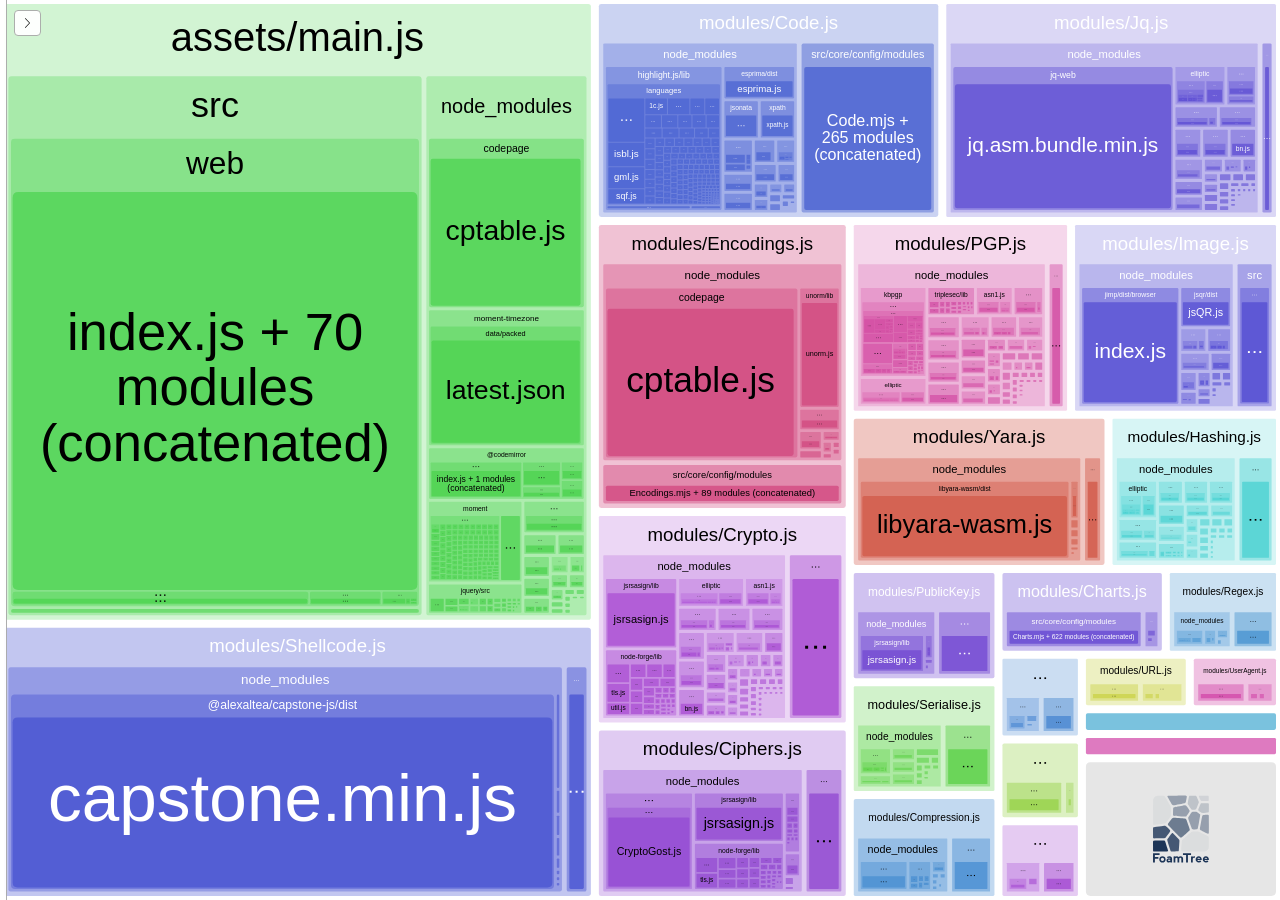
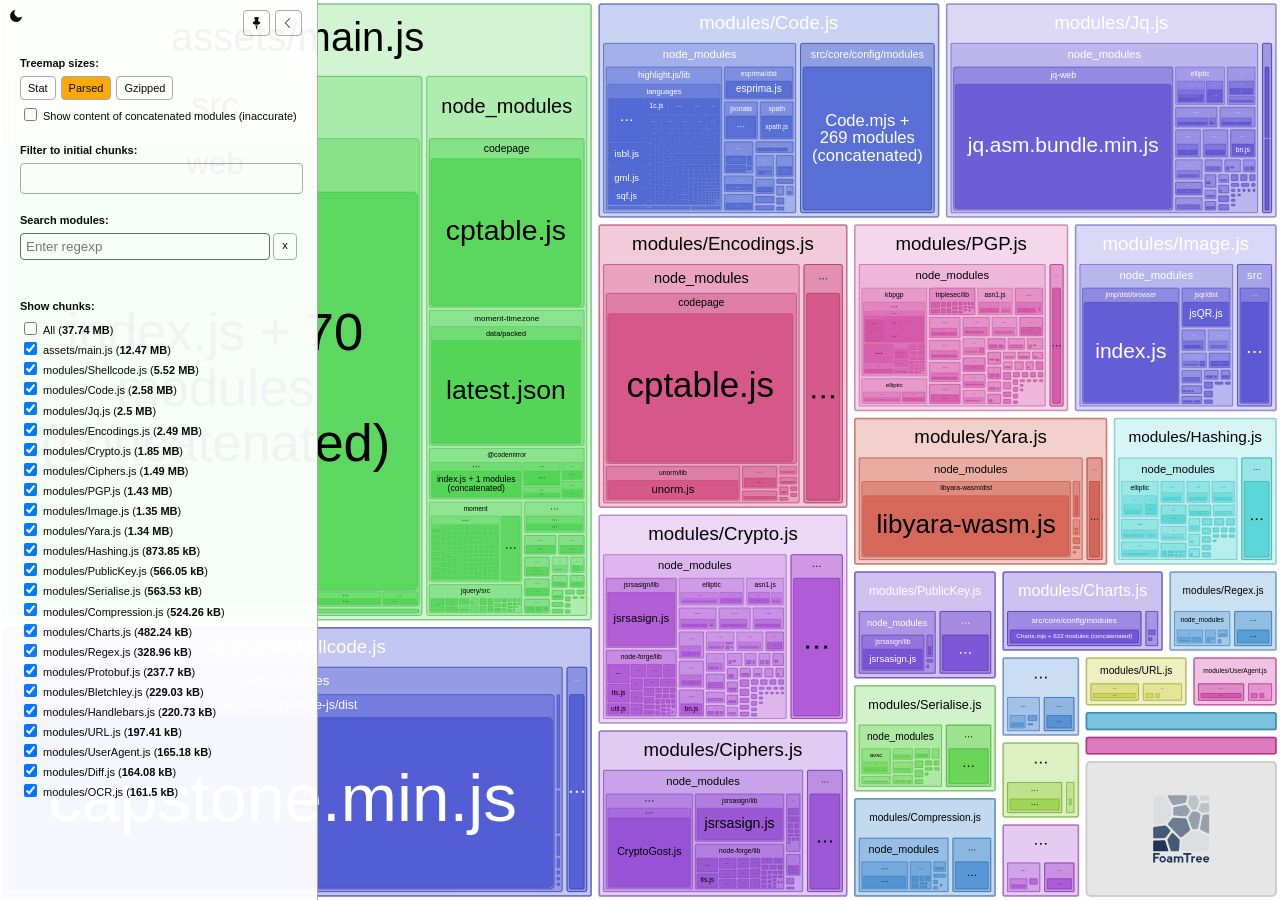
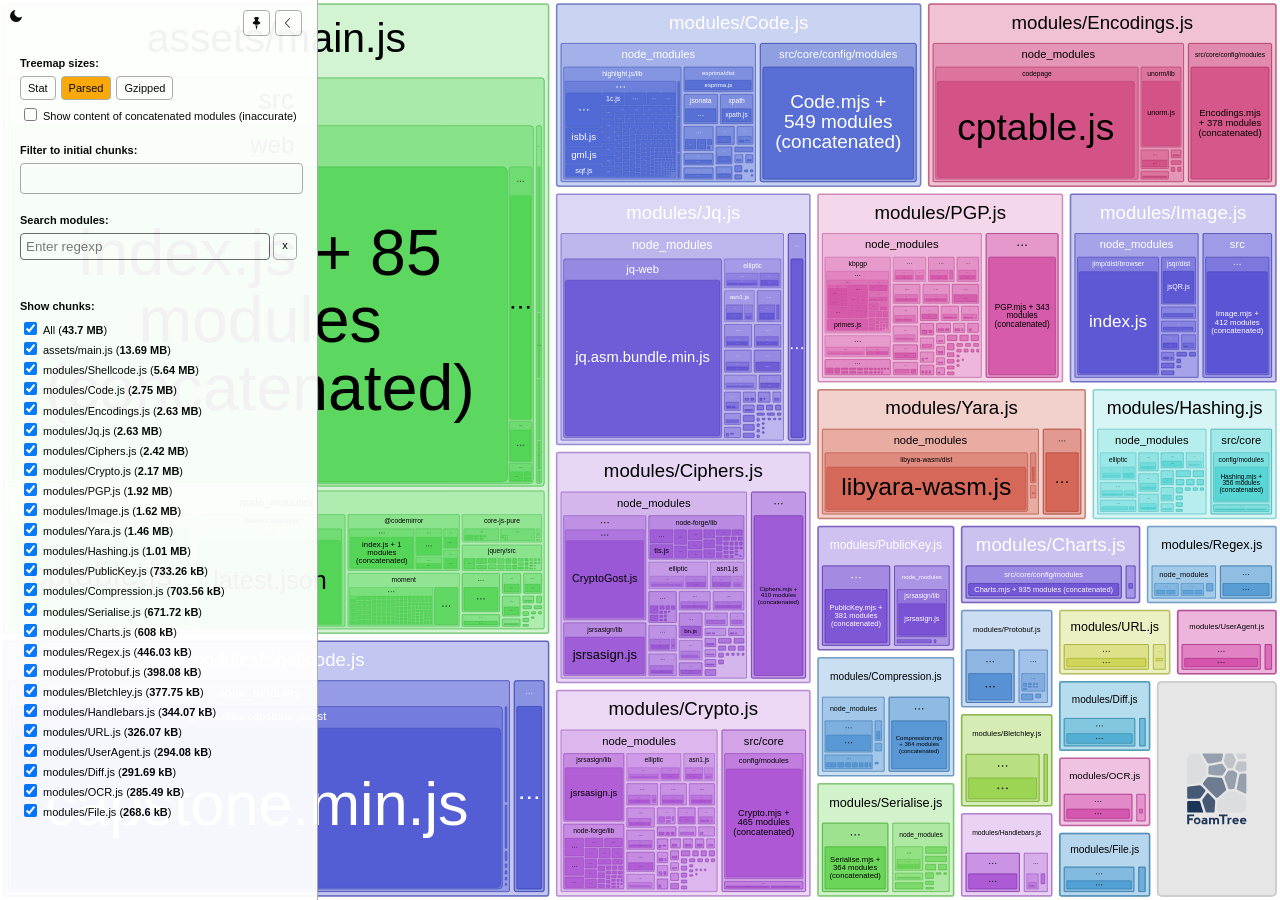
